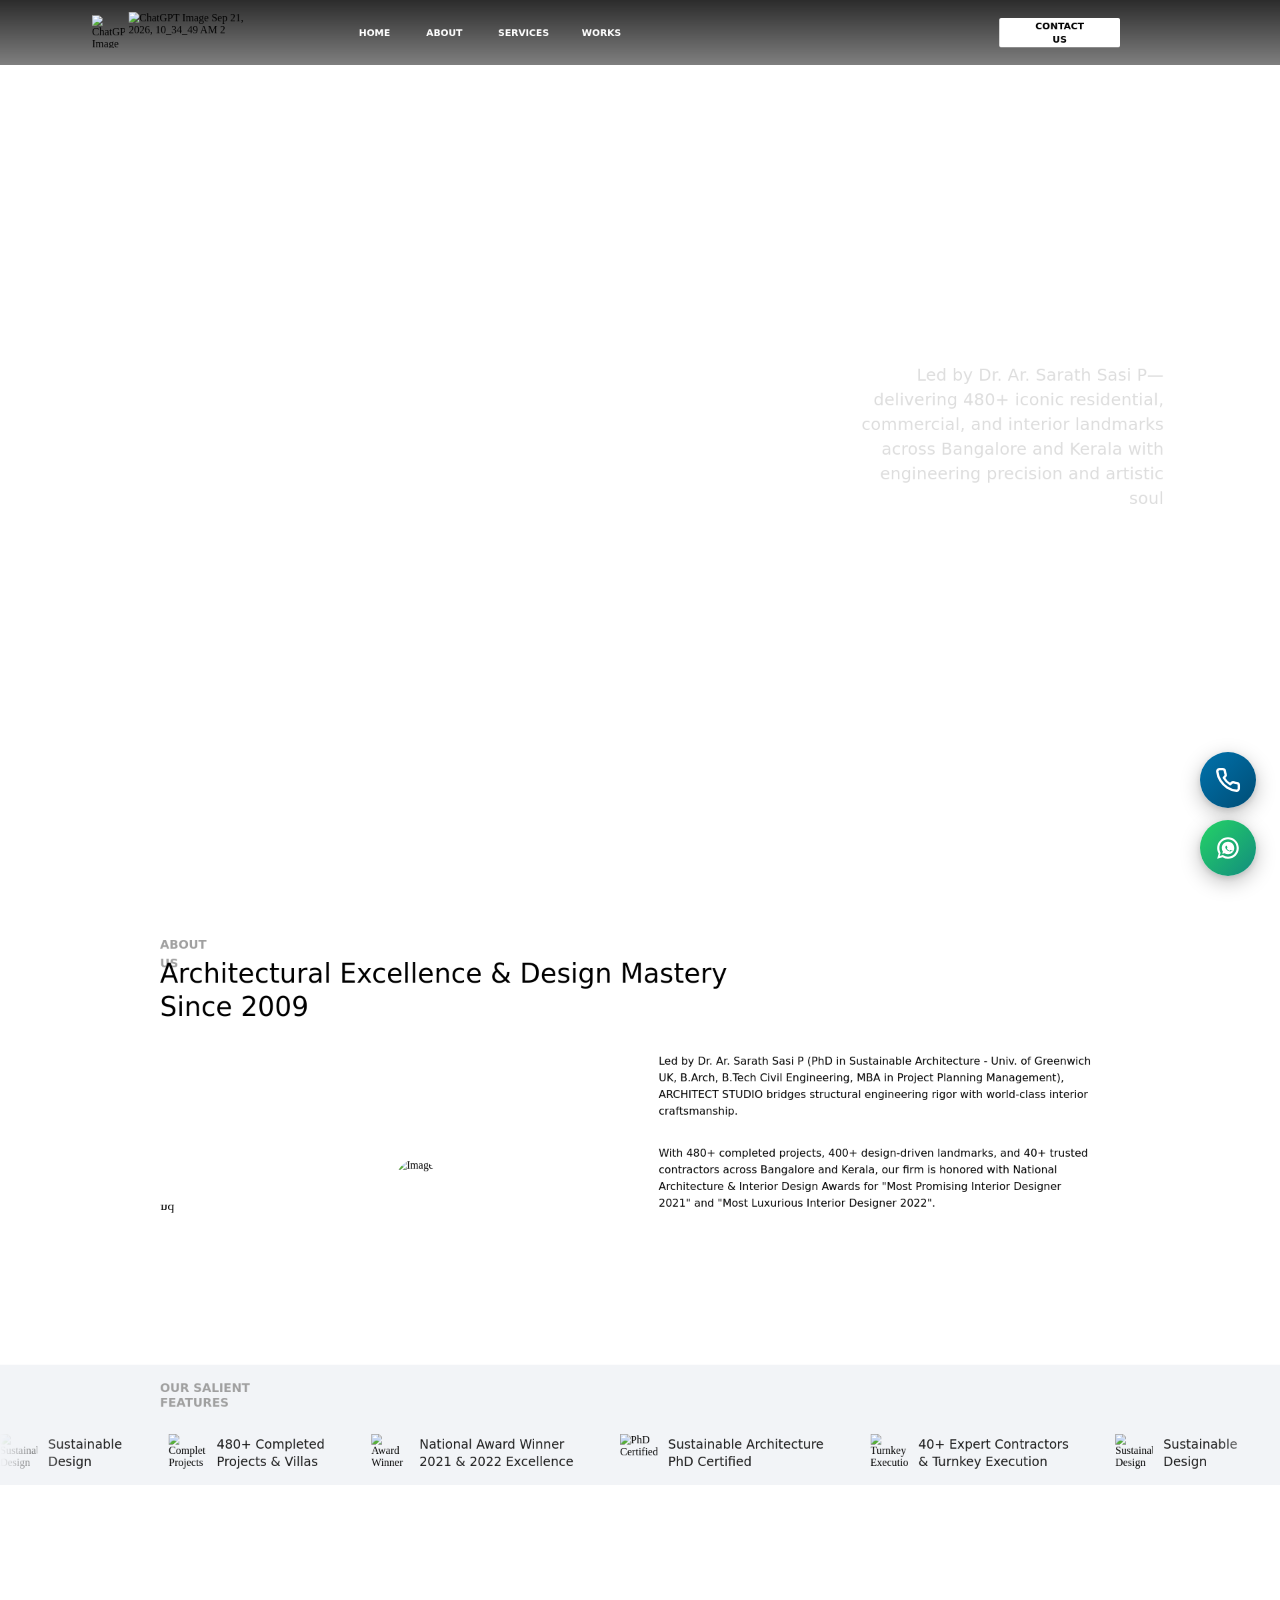
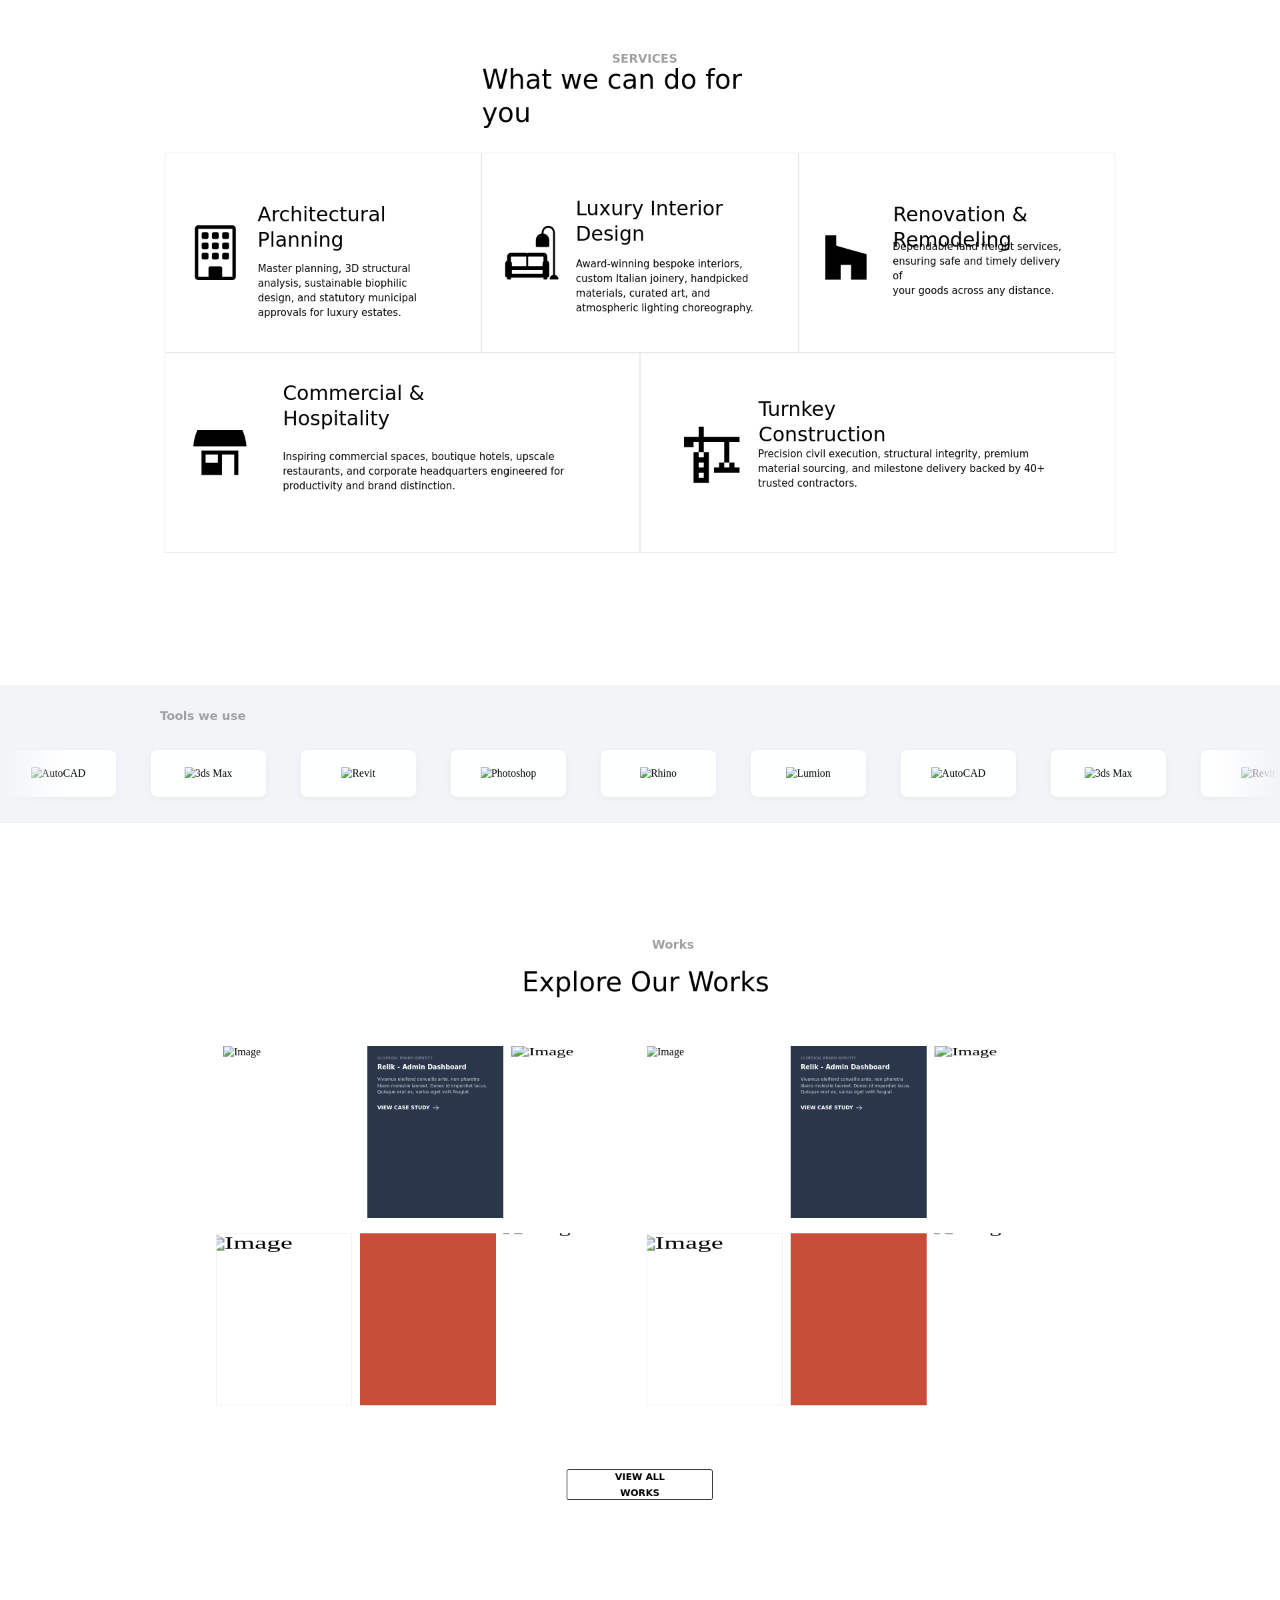
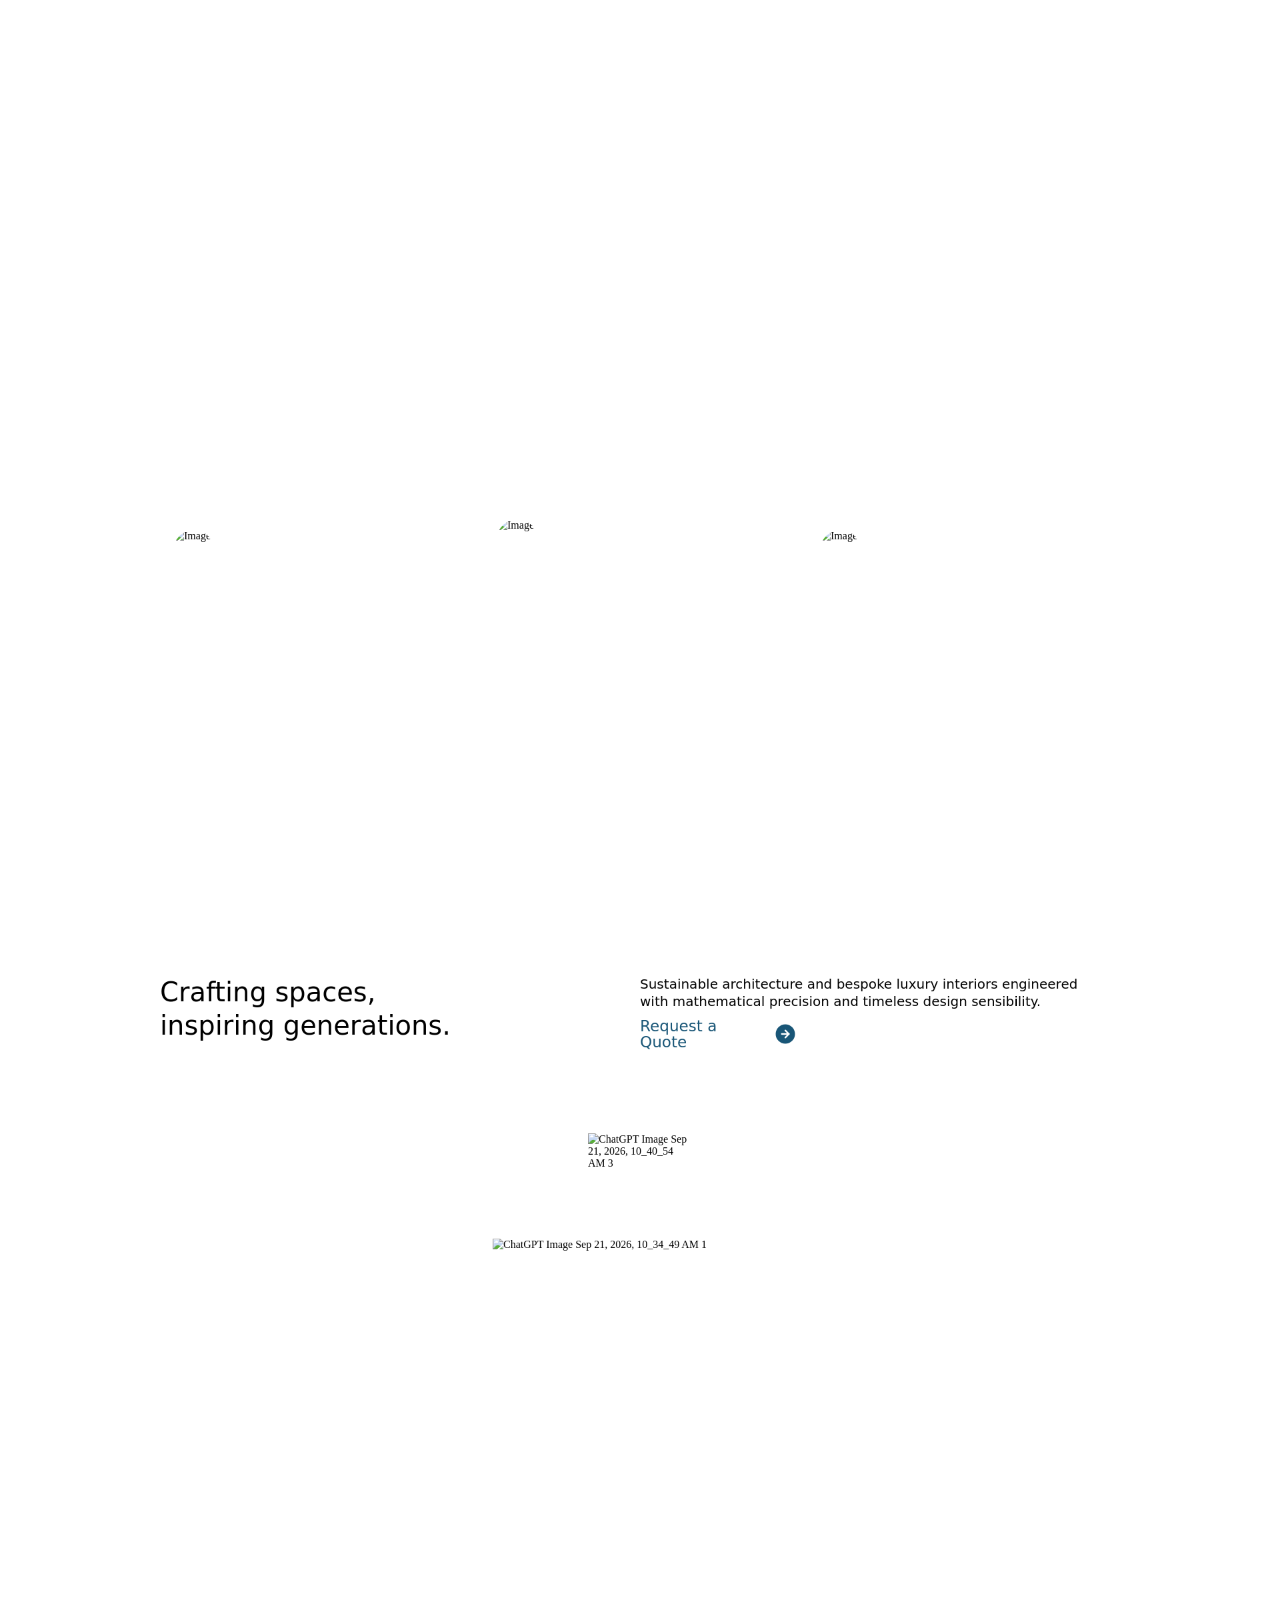
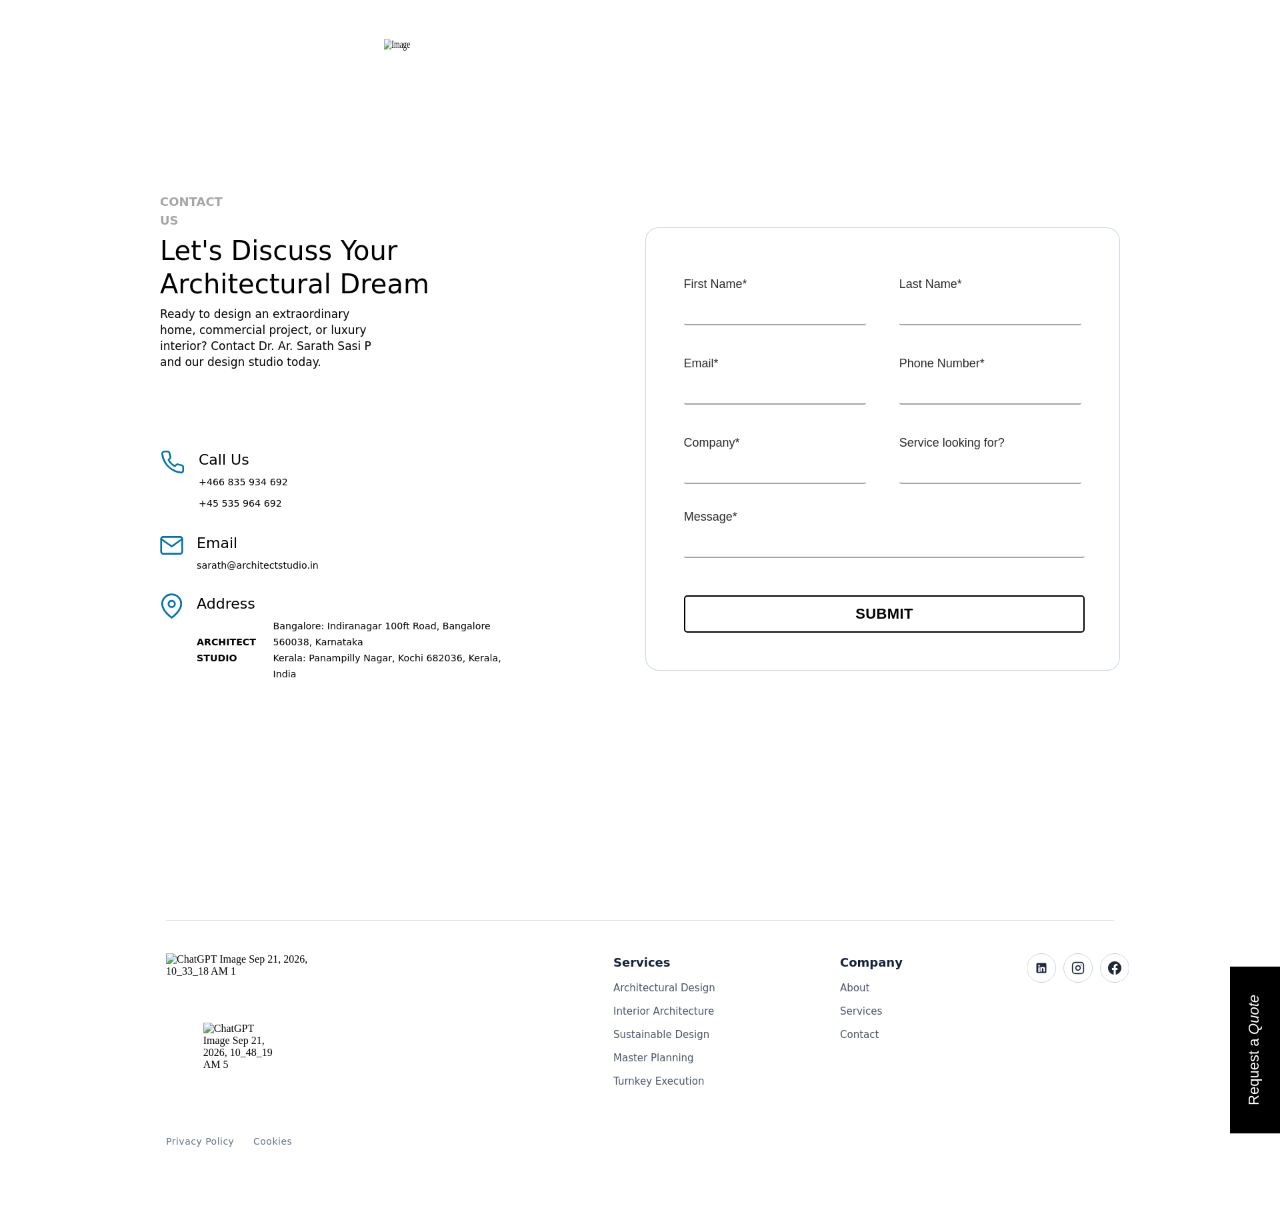
==== index.html @ 35e12512 "Update index.html" ====
<!DOCTYPE html>
<html lang="en" xml:lang="en">
<div id="in-page-channel-node-id" data-channel-name="in_page_channel_merged"></div>
<head>
  <meta charset="UTF-8">
  <meta name="viewport" content="width=device-width, initial-scale=1.0, maximum-scale=5.0">
  <title>ARCHITECT STUDIO | Dr. Ar. Sarath Sasi P</title>
  <link rel="canonical" href="https://marquita-f74p5qzwgx.figweb.site/">
  <meta name="description" content="ARCHITECT STUDIO - Dr. Ar. Sarath Sasi P. Award-winning Sustainable Architecture, Luxury Residential & Commercial Design.">
  <meta property="og:url" content="https://marquita-f74p5qzwgx.figweb.site/">
  <meta property="og:type" content="website">
  <meta property="og:title" content="ARCHITECT STUDIO | Dr. Ar. Sarath Sasi P">
  <meta property="og:description" content="ARCHITECT STUDIO - Dr. Ar. Sarath Sasi P. Award-winning Sustainable Architecture, Luxury Residential & Commercial Design.">
  <meta property="og:image:type" content="image/jpeg">
  <meta property="og:image:width" content="1200">
  <meta property="og:image:height" content="630">
  <meta property="og:image" content="https://marquita-f74p5qzwgx.figweb.site/cdn-cgi/imagedelivery/s-dfVpmPR-aKHmwFNwAgnQ/marquita-f74p5qzwgx.figweb.site-82a174884a5679ea2c8a122a86d1ea629e4b059a/public">
  <meta name="twitter:title" content="ARCHITECT STUDIO | Dr. Ar. Sarath Sasi P">
  <meta name="twitter:description" content="ARCHITECT STUDIO - Dr. Ar. Sarath Sasi P. Award-winning Sustainable Architecture, Luxury Residential & Commercial Design.">
  <meta name="twitter:image:type" content="image/jpeg">
  <meta name="twitter:image:width" content="1200">
  <meta name="twitter:image:height" content="630">
  <meta name="twitter:image" content="https://marquita-f74p5qzwgx.figweb.site/cdn-cgi/imagedelivery/s-dfVpmPR-aKHmwFNwAgnQ/marquita-f74p5qzwgx.figweb.site-82a174884a5679ea2c8a122a86d1ea629e4b059a/public">
  <meta name="twitter:card" content="summary_large_image">
  <meta name="generator" content="figma.to.website">
  <link rel="alternate" type="application/rss+xml" title="marquita-f74p5qzwgx.figweb.site feed" href="https://marquita-f74p5qzwgx.figweb.site/feed/en.xml">
  <link rel="preconnect" href="https://fonts.googleapis.com">
  <link rel="preconnect" href="https://fonts.gstatic.com" crossorigin="">
  <style id="unified-responsive-styles">

/* ==========================================================================
   SHARED BASE RESET & FONTS
   ========================================================================== */
article.prose{line-height:1.75;display:contents}article.prose a{font-weight:500;text-decoration:underline}article.prose h1{margin-block:0 1.23em;font-size:2.25em;line-height:1.11}article.prose h2{margin-block:2em 1em;font-size:1.5em;line-height:1.34}article.prose h3{margin-block:1.6em .6em;font-size:1.25em;line-height:1.6}article.prose h4{margin-top:1.5em;margin-bottom:.5em;line-height:1.5}article.prose img{width:100%;margin-block:2em}article.prose figure.cms-image,article.prose figure.cms-video{margin-block:2em}article.prose figure>*{margin-block:0}article.prose figure.cms-image img,article.prose figure.cms-video video,article.prose figure.cms-video iframe{width:100%;display:block}article.prose figure.cms-video iframe{aspect-ratio:16/9;border:0}article.prose figcaption{opacity:.7;margin-top:.857143em;font-size:.875em;line-height:1.42857}article.prose .columns{gap:1.5em;margin-block:1.25em;display:flex}article.prose .column{flex:1;min-width:0}@media (max-width:640px){article.prose .columns{flex-direction:column}}article.prose blockquote{margin-block:1.6em;padding:.75em 1.25em}article.prose ul,article.prose ol{padding-inline-start:1.5em}article.prose table{table-layout:auto;width:100%;margin:1.5em 0}article.prose thead th{vertical-align:bottom;font-weight:600}article.prose tbody td{vertical-align:baseline}article.prose tfoot td{vertical-align:top}article.prose th,article.prose td{text-align:start;padding:.75em}article.prose thead th:first-child,article.prose tbody td:first-child,article.prose tfoot td:first-child{padding-inline-start:0}article.prose thead th:last-child,article.prose tbody td:last-child,article.prose tfoot td:last-child{padding-inline-end:0}article.prose thead{box-shadow:0 1px #ffffffbf,0 1px}article.prose tbody tr{box-shadow:0 1px #ffffffd9,0 1px}article.prose hr{opacity:.3;margin:3em 0}
@font-face{font-family:Inter;font-style:normal;font-weight:300 700;font-display:swap;src:url(https://fonts.gstatic.com/s/inter/v20/UcCo3FwrK3iLTcvvYwYL8g.woff2)format("woff2");unicode-range:U+460-52F,U+1C80-1C8A,U+20B4,U+2DE0-2DFF,U+A640-A69F,U+FE2E-FE2F}@font-face{font-family:Inter;font-style:normal;font-weight:300 700;font-display:swap;src:url(https://fonts.gstatic.com/s/inter/v20/UcCo3FwrK3iLTcvmYwYL8g.woff2)format("woff2");unicode-range:U+301,U+400-45F,U+490-491,U+4B0-4B1,U+2116}@font-face{font-family:Inter;font-style:normal;font-weight:300 700;font-display:swap;src:url(https://fonts.gstatic.com/s/inter/v20/UcCo3FwrK3iLTcvuYwYL8g.woff2)format("woff2");unicode-range:U+1F??}@font-face{font-family:Inter;font-style:normal;font-weight:300 700;font-display:swap;src:url(https://fonts.gstatic.com/s/inter/v20/UcCo3FwrK3iLTcvhYwYL8g.woff2)format("woff2");unicode-range:U+370-377,U+37A-37F,U+384-38A,U+38C,U+38E-3A1,U+3A3-3FF}@font-face{font-family:Inter;font-style:normal;font-weight:300 700;font-display:swap;src:url(https://fonts.gstatic.com/s/inter/v20/UcCo3FwrK3iLTcvtYwYL8g.woff2)format("woff2");unicode-range:U+102-103,U+110-111,U+128-129,U+168-169,U+1A0-1A1,U+1AF-1B0,U+300-301,U+303-304,U+308-309,U+323,U+329,U+1EA0-1EF9,U+20AB}@font-face{font-family:Inter;font-style:normal;font-weight:300 700;font-display:swap;src:url(https://fonts.gstatic.com/s/inter/v20/UcCo3FwrK3iLTcvsYwYL8g.woff2)format("woff2");unicode-range:U+100-2BA,U+2BD-2C5,U+2C7-2CC,U+2CE-2D7,U+2DD-2FF,U+304,U+308,U+329,U+1D00-1DBF,U+1E00-1E9F,U+1EF2-1EFF,U+2020,U+20A0-20AB,U+20AD-20C0,U+2113,U+2C60-2C7F,U+A720-A7FF}@font-face{font-family:Inter;font-style:normal;font-weight:300 700;font-display:swap;src:url(https://fonts.gstatic.com/s/inter/v20/UcCo3FwrK3iLTcviYwY.woff2)format("woff2");unicode-range:U+??,U+131,U+152-153,U+2BB-2BC,U+2C6,U+2DA,U+2DC,U+304,U+308,U+329,U+2000-206F,U+20AC,U+2122,U+2191,U+2193,U+2212,U+2215,U+FEFF,U+FFFD}@font-face{font-family:Poppins;font-style:normal;font-weight:400;font-display:swap;src:url(https://fonts.gstatic.com/s/poppins/v24/pxiEyp8kv8JHgFVrJJbecmNE.woff2)format("woff2");unicode-range:U+900-97F,U+1CD0-1CF9,U+200C-200D,U+20A8,U+20B9,U+20F0,U+25CC,U+A830-A839,U+A8E0-A8FF,U+11B00-11B09}@font-face{font-family:Poppins;font-style:normal;font-weight:400;font-display:swap;src:url(https://fonts.gstatic.com/s/poppins/v24/pxiEyp8kv8JHgFVrJJnecmNE.woff2)format("woff2");unicode-range:U+100-2BA,U+2BD-2C5,U+2C7-2CC,U+2CE-2D7,U+2DD-2FF,U+304,U+308,U+329,U+1D00-1DBF,U+1E00-1E9F,U+1EF2-1EFF,U+2020,U+20A0-20AB,U+20AD-20C0,U+2113,U+2C60-2C7F,U+A720-A7FF}@font-face{font-family:Poppins;font-style:normal;font-weight:400;font-display:swap;src:url(https://fonts.gstatic.com/s/poppins/v24/pxiEyp8kv8JHgFVrJJfecg.woff2)format("woff2");unicode-range:U+??,U+131,U+152-153,U+2BB-2BC,U+2C6,U+2DA,U+2DC,U+304,U+308,U+329,U+2000-206F,U+20AC,U+2122,U+2191,U+2193,U+2212,U+2215,U+FEFF,U+FFFD}@font-face{font-family:Poppins;font-style:normal;font-weight:500;font-display:swap;src:url(https://fonts.gstatic.com/s/poppins/v24/pxiByp8kv8JHgFVrLGT9Z11lFc-K.woff2)format("woff2");unicode-range:U+900-97F,U+1CD0-1CF9,U+200C-200D,U+20A8,U+20B9,U+20F0,U+25CC,U+A830-A839,U+A8E0-A8FF,U+11B00-11B09}@font-face{font-family:Poppins;font-style:normal;font-weight:500;font-display:swap;src:url(https://fonts.gstatic.com/s/poppins/v24/pxiByp8kv8JHgFVrLGT9Z1JlFc-K.woff2)format("woff2");unicode-range:U+100-2BA,U+2BD-2C5,U+2C7-2CC,U+2CE-2D7,U+2DD-2FF,U+304,U+308,U+329,U+1D00-1DBF,U+1E00-1E9F,U+1EF2-1EFF,U+2020,U+20A0-20AB,U+20AD-20C0,U+2113,U+2C60-2C7F,U+A720-A7FF}@font-face{font-family:Poppins;font-style:normal;font-weight:500;font-display:swap;src:url(https://fonts.gstatic.com/s/poppins/v24/pxiByp8kv8JHgFVrLGT9Z1xlFQ.woff2)format("woff2");unicode-range:U+??,U+131,U+152-153,U+2BB-2BC,U+2C6,U+2DA,U+2DC,U+304,U+308,U+329,U+2000-206F,U+20AC,U+2122,U+2191,U+2193,U+2212,U+2215,U+FEFF,U+FFFD}@font-face{font-family:Poppins;font-style:normal;font-weight:600;font-display:swap;src:url(https://fonts.gstatic.com/s/poppins/v24/pxiByp8kv8JHgFVrLEj6Z11lFc-K.woff2)format("woff2");unicode-range:U+900-97F,U+1CD0-1CF9,U+200C-200D,U+20A8,U+20B9,U+20F0,U+25CC,U+A830-A839,U+A8E0-A8FF,U+11B00-11B09}@font-face{font-family:Poppins;font-style:normal;font-weight:600;font-display:swap;src:url(https://fonts.gstatic.com/s/poppins/v24/pxiByp8kv8JHgFVrLEj6Z1JlFc-K.woff2)format("woff2");unicode-range:U+100-2BA,U+2BD-2C5,U+2C7-2CC,U+2CE-2D7,U+2DD-2FF,U+304,U+308,U+329,U+1D00-1DBF,U+1E00-1E9F,U+1EF2-1EFF,U+2020,U+20A0-20AB,U+20AD-20C0,U+2113,U+2C60-2C7F,U+A720-A7FF}@font-face{font-family:Poppins;font-style:normal;font-weight:600;font-display:swap;src:url(https://fonts.gstatic.com/s/poppins/v24/pxiByp8kv8JHgFVrLEj6Z1xlFQ.woff2)format("woff2");unicode-range:U+??,U+131,U+152-153,U+2BB-2BC,U+2C6,U+2DA,U+2DC,U+304,U+308,U+329,U+2000-206F,U+20AC,U+2122,U+2191,U+2193,U+2212,U+2215,U+FEFF,U+FFFD}@font-face{font-family:Poppins;font-style:normal;font-weight:700;font-display:swap;src:url(https://fonts.gstatic.com/s/poppins/v24/pxiByp8kv8JHgFVrLCz7Z11lFc-K.woff2)format("woff2");unicode-range:U+900-97F,U+1CD0-1CF9,U+200C-200D,U+20A8,U+20B9,U+20F0,U+25CC,U+A830-A839,U+A8E0-A8FF,U+11B00-11B09}@font-face{font-family:Poppins;font-style:normal;font-weight:700;font-display:swap;src:url(https://fonts.gstatic.com/s/poppins/v24/pxiByp8kv8JHgFVrLCz7Z1JlFc-K.woff2)format("woff2");unicode-range:U+100-2BA,U+2BD-2C5,U+2C7-2CC,U+2CE-2D7,U+2DD-2FF,U+304,U+308,U+329,U+1D00-1DBF,U+1E00-1E9F,U+1EF2-1EFF,U+2020,U+20A0-20AB,U+20AD-20C0,U+2113,U+2C60-2C7F,U+A720-A7FF}@font-face{font-family:Poppins;font-style:normal;font-weight:700;font-display:swap;src:url(https://fonts.gstatic.com/s/poppins/v24/pxiByp8kv8JHgFVrLCz7Z1xlFQ.woff2)format("woff2");unicode-range:U+??,U+131,U+152-153,U+2BB-2BC,U+2C6,U+2DA,U+2DC,U+304,U+308,U+329,U+2000-206F,U+20AC,U+2122,U+2191,U+2193,U+2212,U+2215,U+FEFF,U+FFFD}@font-face{font-family:Urbanist;font-style:normal;font-weight:500;font-display:swap;src:url(https://fonts.gstatic.com/s/urbanist/v18/L0xjDF02iFML4hGCyOCpRdycFsGxSrqD-R4vH5mqe8Q.woff2)format("woff2");unicode-range:U+100-2BA,U+2BD-2C5,U+2C7-2CC,U+2CE-2D7,U+2DD-2FF,U+304,U+308,U+329,U+1D00-1DBF,U+1E00-1E9F,U+1EF2-1EFF,U+2020,U+20A0-20AB,U+20AD-20C0,U+2113,U+2C60-2C7F,U+A720-A7FF}@font-face{font-family:Urbanist;font-style:normal;font-weight:500;font-display:swap;src:url(https://fonts.gstatic.com/s/urbanist/v18/L0xjDF02iFML4hGCyOCpRdycFsGxSrqD-R4vEZmq.woff2)format("woff2");unicode-range:U+??,U+131,U+152-153,U+2BB-2BC,U+2C6,U+2DA,U+2DC,U+304,U+308,U+329,U+2000-206F,U+20AC,U+2122,U+2191,U+2193,U+2212,U+2215,U+FEFF,U+FFFD}
*,:before,:after{box-sizing:border-box}body{-webkit-font-smoothing:antialiased}button{-webkit-font-smoothing:inherit;-moz-osx-font-smoothing:inherit;-webkit-appearance:none}*{margin:0;padding:0}a{color:inherit;-webkit-text-decoration:inherit;text-decoration:inherit}input{font:inherit;background-color:inherit;border:none;outline:none}button{font:inherit;color:inherit;background:0 0;border-style:none;width:auto;line-height:normal;overflow:visible}textarea,select{font:inherit;background-color:inherit}img,picture,video,canvas,svg{display:block}textarea:focus-visible{outline:none}[data-visible=false]{display:none!important}.before-hidden:before,.after-hidden:after{display:none}.before-visible:before,.after-visible:after{content:""}.text{white-space:pre-wrap;overflow-wrap:break-word}[data-reaction-click]{cursor:pointer}::placeholder{color:inherit;opacity:.54}body *{scrollbar-width:none}body ::-webkit-scrollbar{display:none}[name=honey-pot-field]{display:none!important}.pointer-events-none{pointer-events:none}

    #kp-app li.keyword-item {
      padding: 2px 7px;
      list-style-type: none;
      border-bottom: 1px solid rgba(0, 0, 0, 0.1);
    }
    #kp-app .kp-kw-row {
      display: flex;
      justify-content: space-between;
      align-items: baseline;
      gap: 6px;
    }
    #kp-app li a {
      word-break: break-word;
      color: #3b3737;
      font-size: 14px;
    }
    #kp-app .volume {
      margin-left: 5px;
      word-break: normal;
      color: #3b3737;
      font-size: 14px;
      white-space: nowrap;
    }
    #kp-app .kp-spark { display: inline-block; vertical-align: middle; flex: none; }
  

/* Responsive Zero-Overflow Viewport Engine */
*, *:before, *:after {
  box-sizing: border-box;
}

html {
  width: 100% !important;
  max-width: 100% !important;
  overflow-x: hidden !important;
  margin: 0 !important;
  padding: 0 !important;
  -webkit-text-size-adjust: 100%;
}

body {
  width: 100% !important;
  max-width: 100% !important;
  overflow-x: hidden !important;
  margin: 0 !important;
  padding: 0 !important;
  background: #ffffff !important;
  position: relative !important;
  -webkit-overflow-scrolling: touch;
}

#desktop-version-wrapper {
  display: block;
  width: 100%;
  position: relative;
  overflow-x: hidden;
}

#mobile-version-wrapper {
  display: none;
  width: 100%;
  position: relative;
  overflow-x: hidden;
}


/* ==========================================================================
   GALLERY MOVING ANIMATION SYSTEM (Faster & Dynamic)
   ========================================================================== */

/* Desktop Gallery Active Motion */
@keyframes desktopGalleryGlide {
  0% { transform: translate3d(0, 0, 0); }
  50% { transform: translate3d(-38px, 0, 0); }
  100% { transform: translate3d(0, 0, 0); }
}

#Project {
  position: relative;
  overflow: visible;
}

#Project #Row {
  animation: desktopGalleryGlide 8s ease-in-out infinite !important;
  will-change: transform;
}

#Project #Row_0 {
  animation: desktopGalleryGlide 8s ease-in-out infinite reverse !important;
  will-change: transform;
}

#Project:hover #Row, #Project:hover #Row_0 {
  animation-play-state: paused !important;
}

#Project #Content, #Project #Content_2, #Project #Content_3, #Project #Content_5 {
  transition: transform 0.3s cubic-bezier(0.16, 1, 0.3, 1), box-shadow 0.3s ease;
}

#Project #Content:hover, #Project #Content_2:hover, #Project #Content_3:hover, #Project #Content_5:hover {
  transform: translateY(-8px) scale(1.03);
  z-index: 10;
}

/* Mobile Gallery Faster Glide Animation */
@keyframes mobileGalleryGlide {
  0% { transform: translate3d(0, 0, 0); }
  50% { transform: translate3d(-60px, 0, 0); }
  100% { transform: translate3d(0, 0, 0); }
}

#mob_Group_45 {
  animation: mobileGalleryGlide 6s ease-in-out infinite !important;
  will-change: transform;
}

#mob_Group_46 {
  animation: mobileGalleryGlide 6s ease-in-out infinite !important;
  animation-delay: -2s !important;
  will-change: transform;
}

#mob_Group_47 {
  animation: mobileGalleryGlide 6s ease-in-out infinite !important;
  animation-delay: -4s !important;
  will-change: transform;
}

#mob_Group_45:active, #mob_Group_46:active, #mob_Group_47:active {
  animation-play-state: paused;
}


/* ==========================================================================
   DESKTOP VERSION (Viewport >= 768px)
   ========================================================================== */
@media (min-width: 768px) {
  #desktop-version-wrapper {
    display: block !important;
  }
  #mobile-version-wrapper {
    display: none !important;
  }

  #_ {
    display: block !important;
    position: relative !important;
    width: 100% !important;
    max-width: 100% !important;
    min-height: 100vh !important;
    overflow-x: hidden !important;
    overflow-y: visible !important;
  }

  #__x2d_body {
    width: 1920px !important;
    min-width: 1920px !important;
    max-width: 1920px !important;
    height: 9020px !important;
    min-height: 9020px !important;
    max-height: none !important;
    position: absolute !important;
    top: 0 !important;
    left: 0 !important;
    margin: 0 !important;
    transform-origin: 0 0 !important;
    transform: scale(var(--desktop-scale, 1)) !important;
    overflow: hidden !important;
    will-change: transform;
  }

  @media (min-width: 1920px) {
    #__x2d_body {
      left: 50% !important;
      margin-left: -960px !important;
      transform-origin: top center !important;
    }
  }

  /* Desktop Layout Styles */
  #_{background-color:#fff;min-height:100vh;display:grid}#__x2d_body{background-color:#fff;border-radius:0;width:1920px;min-width:1920px;max-width:1920px;min-height:9020px;max-height:9020px;margin:0 auto;position:relative;overflow:hidden}#request-qoute-side-attached{--f2w-order:32;z-index:1;background-color:#000;border-radius:0;width:75px;height:250px;position:fixed;bottom:120px;right:0}#_4003_319{text-align:center;color:#fff;--f2w-order:0;transform-origin:0 0;-webkit-background-clip:text;background-clip:text;justify-content:center;align-items:center;width:106.6px;height:25px;font-family:Arial,system-ui,sans-serif;font-size:22px;font-weight:400;line-height:33px;display:inline-flex;position:absolute;top:calc(83.2px + 50%);left:calc(50% - 15px);transform:rotate(-90deg)}#__0{-webkit-background-clip:text;background-clip:text}#_4003_320{text-align:center;color:#fff;--f2w-order:1;transform-origin:0 0;-webkit-background-clip:text;background-clip:text;justify-content:center;align-items:center;width:60.1px;height:25px;font-family:Arial,system-ui,sans-serif;font-size:22px;font-style:italic;font-weight:400;line-height:33px;display:inline-flex;position:absolute;top:calc(50% - 23.2px);left:calc(50% - 15px);transform:rotate(-90deg)}#__1{-webkit-background-clip:text;background-clip:text}#navbar-container{background-blend-mode:normal;--f2w-order:33;z-index:1;background-image:linear-gradient(#000000d4 0%,#00000080 100%);border-radius:0;width:1920px;height:98px;position:fixed;top:0;left:0;overflow:hidden}#Heading_2_HOME{text-align:left;color:#fff;--f2w-order:0;-webkit-background-clip:text;background-clip:text;justify-content:flex-start;align-items:center;width:41.4px;height:20px;font-family:Poppins,system-ui,sans-serif;font-size:14px;font-weight:600;line-height:20px;display:inline-flex;position:absolute;top:calc(50% - 10px);left:calc(50% - 421.8px)}#__2{-webkit-background-clip:text;background-clip:text}#Heading_2_ABOUT{text-align:left;color:#fff;--f2w-order:1;-webkit-background-clip:text;background-clip:text;justify-content:flex-start;align-items:center;width:48.2px;height:20px;font-family:Poppins,system-ui,sans-serif;font-size:14px;font-weight:600;line-height:20px;display:inline-flex;position:absolute;top:calc(50% - 10px);left:calc(50% - 320.7px)}#__3{-webkit-background-clip:text;background-clip:text}#Heading_2_SERVICES{text-align:left;color:#fff;--f2w-order:2;-webkit-background-clip:text;background-clip:text;justify-content:flex-start;align-items:center;width:65.8px;height:20px;font-family:Poppins,system-ui,sans-serif;font-size:14px;font-weight:600;line-height:20px;display:inline-flex;position:absolute;top:calc(50% - 10px);left:calc(50% - 212.9px)}#__4{-webkit-background-clip:text;background-clip:text}#Heading_2_CONTACT{text-align:left;color:#fff;--f2w-order:3;-webkit-background-clip:text;background-clip:text;justify-content:flex-start;align-items:center;width:69.3px;height:20px;font-family:Poppins,system-ui,sans-serif;font-size:14px;font-weight:600;line-height:20px;display:inline-flex;position:absolute;top:calc(50% - 10px);left:calc(50% - 87.4px)}#__5{-webkit-background-clip:text;background-clip:text}#navbar-contact-us{--f2w-order:4;background-color:#fff;border-radius:3px;width:181.2px;height:44px;position:absolute;top:calc(50% - 22px);left:calc(538.8px + 50%)}#Button_CONTACT_US{text-align:center;color:#000;--f2w-order:0;-webkit-background-clip:text;background-clip:text;justify-content:center;align-items:center;width:91.5px;height:20px;font-family:Poppins,system-ui,sans-serif;font-size:14px;font-weight:700;line-height:20px;display:inline-flex;position:absolute;top:12px;bottom:12px;left:45px}#__6{-webkit-background-clip:text;background-clip:text}#ChatGPT_Image_Sep_21_2026_10_34_49_AM_2{--f2w-order:5;aspect-ratio:3;border-radius:0;width:auto;height:63px;position:absolute;top:18px;left:calc(50% - 767px);overflow:hidden}#__7{object-fit:cover;width:100%;height:100%;position:absolute;inset:0}#ChatGPT_Image_Sep_21_2026_10_40_54_AM_2{--f2w-order:6;aspect-ratio:1;border-radius:0;width:auto;height:49px;position:absolute;top:23px;left:138px;overflow:hidden}#__8{object-fit:cover;width:100%;height:100%;position:absolute;inset:0}#promo_video_section{--f2w-order:0;background-color:#fff;border-radius:0;width:100%;height:1200px;position:absolute;top:6053px;left:0;right:0}#Heading_2_Navigating_borders_delivering_trust_{text-align:left;color:#000;--f2w-order:0;-webkit-background-clip:text;background-clip:text;justify-content:flex-start;align-items:center;width:469px;height:106px;font-family:Poppins,system-ui,sans-serif;font-size:40px;font-weight:500;line-height:50px;display:inline-flex;position:absolute;top:calc(50% - 393px);left:calc(50% - 720px)}#__9{-webkit-background-clip:text;background-clip:text}#Heading_2_Swift_secure_and_seamless_shipping_connecting_global_trade_with_trusted_logistics_solutions_tailored_for_every_need_{text-align:left;color:#000;--f2w-order:1;-webkit-background-clip:text;background-clip:text;justify-content:flex-start;align-items:center;width:671.6px;height:54px;font-family:Poppins,system-ui,sans-serif;font-size:20px;font-weight:400;line-height:26px;display:inline-flex;position:absolute;top:calc(50% - 391px);left:50%}#__11{-webkit-background-clip:text;background-clip:text}#Heading_2_Request_a_Quote{text-align:left;color:#195677;--f2w-order:2;-webkit-background-clip:text;background-clip:text;justify-content:flex-start;align-items:center;width:182px;height:24px;font-family:Inter,system-ui,sans-serif;font-size:23.1px;font-weight:300;line-height:24px;display:inline-flex;position:absolute;top:calc(50% - 314px);left:50%}#__13{-webkit-background-clip:text;background-clip:text}#arrow_right_circle_svg{--f2w-order:3;aspect-ratio:1;border-radius:0;width:auto;height:32px;position:absolute;top:calc(50% - 318px);left:calc(201.8px + 50%);overflow:hidden}#arrow_right_circle_svg_0{--f2w-order:0;width:32px;height:32px;position:absolute;top:calc(50% - 16px);left:calc(50% - 16px)}#promo-video-container{background-blend-mode:normal;--f2w-order:4;background-image:url(https://marquita-f74p5qzwgx.figweb.site/cdn-cgi/imagedelivery/s-dfVpmPR-aKHmwFNwAgnQ/marquita-f74p5qzwgx.figweb.site-70ecaa5dffcf696444d75a91e20f46901d0c95e6/public);background-position:0;background-repeat:no-repeat;background-size:100% 116.4%;border-radius:20px;width:1440px;height:696px;position:absolute;top:calc(50% - 236px);left:calc(50% - 720px);overflow:hidden}#promo_video_new_mp4{--f2w-order:0;aspect-ratio:9.6;border-radius:0;width:auto;height:150px;position:absolute;top:273px;left:0;overflow:hidden}#Image{--f2w-order:5;border-radius:8px;width:1440px;height:696px;position:absolute;top:364px;left:240px;overflow:hidden}#__14{width:100%;height:100%;position:absolute;inset:0;transform:scaleY(1.07)}#ChatGPT_Image_Sep_21_2026_10_40_54_AM_3{--f2w-order:6;aspect-ratio:1;border-radius:0;width:auto;height:155px;position:absolute;top:447px;left:882px;overflow:hidden}#__15{object-fit:cover;width:100%;height:100%;position:absolute;inset:0}#ChatGPT_Image_Sep_21_2026_10_34_49_AM_1{--f2w-order:7;aspect-ratio:3;border-radius:0;width:auto;height:147.3px;position:absolute;top:605px;left:calc(50% - 221px);overflow:hidden}#__16{object-fit:cover;width:100%;height:100%;position:absolute;inset:0}#Rectangle{--f2w-order:1;opacity:.5;border-radius:0;width:100%;height:1200px;position:absolute;top:0;left:0;right:0}#home-image-slider-1{background-blend-mode:normal;--f2w-order:2;background-image:url(https://marquita-f74p5qzwgx.figweb.site/cdn-cgi/imagedelivery/s-dfVpmPR-aKHmwFNwAgnQ/marquita-f74p5qzwgx.figweb.site-23e67e5b05dbaaae9d94719cf9e862f335b07908/public);background-position:0;background-repeat:no-repeat;background-size:100% 107.5%;border-radius:0;width:100%;height:1200px;position:absolute;top:0;left:0;right:0}#Image_0{--f2w-order:0;border-radius:0;width:1920px;height:1200px;position:absolute;top:0;left:0;overflow:hidden}#__17{width:100%;height:100%;position:absolute;inset:0;transform:scaleY(1.07)}#Container,#Image_1{--f2w-order:1;border-radius:0;width:1920px;height:1200px;position:absolute;top:0;left:0;overflow:hidden}#__18{width:100%;height:100%;position:absolute;inset:0;transform:scaleY(1.07)}#Heading_2_Smart_Logistics_for_a_Moving_World{text-align:left;color:#fff;--f2w-order:3;-webkit-background-clip:text;background-clip:text;justify-content:flex-start;align-items:center;width:calc(100% - 1408.9px);height:136px;font-family:Poppins,system-ui,sans-serif;font-size:50px;font-weight:500;line-height:65px;display:inline-flex;position:absolute;top:597px;left:180.9px;right:1228px}#__19{-webkit-background-clip:text;background-clip:text}#Heading_2_Seamlessly_managing_your_cargo_from_origin_to_destination_with_speed_reliability_and_transparency_{text-align:right;letter-spacing:.2px;color:#ddd;--f2w-order:4;-webkit-background-clip:text;background-clip:text;justify-content:flex-end;align-items:center;width:calc(100% - 1450.9px);height:102px;font-family:Urbanist,system-ui,sans-serif;font-size:25px;font-weight:500;line-height:37px;display:inline-flex;position:absolute;top:604px;left:1276.7px;right:174.2px}#__21{-webkit-background-clip:text;background-clip:text}#Button{--f2w-order:5;border:1px solid #fff;border-radius:3px;width:calc(100% - 1700.8px);height:46px;position:absolute;top:761px;left:1526.2px;right:174.6px}#_4003_124{text-align:center;color:#fff;--f2w-order:0;-webkit-background-clip:text;background-clip:text;justify-content:center;align-items:center;width:125.6px;height:24px;font-family:Poppins,system-ui,sans-serif;font-size:14px;font-weight:600;line-height:24px;display:inline-flex;position:absolute;top:10px;left:46px}#__22{-webkit-background-clip:text;background-clip:text}#home-navigator-1{--f2w-order:6;background-color:#fff;border-radius:10px;width:calc(100% - 1916px);height:80px;position:absolute;top:580px;left:1830.7px;right:85.3px}#home-navigator-2{--f2w-order:7;background-color:#fff;border-radius:10px;width:calc(100% - 1916px);height:10px;position:absolute;top:670px;left:1830.7px;right:85.3px}#home_down_arrow_svg{--f2w-order:8;border-radius:0;width:calc(100% - 1820px);height:100px;position:absolute;top:1060px;left:910px;right:910px;overflow:hidden}#home_down_arrow_svg_0{--f2w-order:0;border-radius:0;width:100px;height:100px;position:absolute;top:calc(50% - 50px);left:calc(50% - 50px);overflow:hidden}#Vector{--f2w-order:0;width:53%;height:28%;position:absolute;inset:36% 23.5%}#about_section{--f2w-order:9;background-color:#fff;border-radius:0;width:100%;height:1200px;position:absolute;top:1200px;left:0;right:0}#Heading_2_ABOUT_US{text-align:left;color:#a0a0a0;--f2w-order:0;-webkit-background-clip:text;background-clip:text;justify-content:flex-start;align-items:center;width:89.7px;height:28px;font-family:Poppins,system-ui,sans-serif;font-size:18px;font-weight:600;line-height:28px;display:inline-flex;position:absolute;top:calc(50% - 383.5px);left:calc(50% - 720px)}#__23{-webkit-background-clip:text;background-clip:text}#Heading_2_Comprehensive_Freight_Forwarding_Solutions{text-align:left;color:#000;--f2w-order:1;-webkit-background-clip:text;background-clip:text;justify-content:flex-start;align-items:center;width:893.7px;height:50px;font-family:Poppins,system-ui,sans-serif;font-size:40px;font-weight:400;line-height:50px;display:inline-flex;position:absolute;top:calc(50% - 340.5px);left:calc(50% - 720px)}#__24{-webkit-background-clip:text;background-clip:text}#Heading_2{--f2w-order:2;border-radius:0;width:691.2px;height:275px;position:absolute;top:calc(50% - 307.5px);left:calc(27.8px + 50%)}#_4003_134{text-align:left;color:#000;--f2w-order:0;-webkit-background-clip:text;background-clip:text;justify-content:flex-start;align-items:center;width:656px;height:127px;font-family:Poppins,system-ui,sans-serif;font-size:16px;font-weight:400;line-height:25px;display:inline-flex;position:absolute;top:72.5px;left:.2px}#__26{-webkit-background-clip:text;background-clip:text}#_4003_135{text-align:left;color:#000;--f2w-order:3;-webkit-background-clip:text;background-clip:text;justify-content:flex-start;align-items:center;width:650.4px;height:48px;font-family:Poppins,system-ui,sans-serif;font-size:16px;font-weight:400;line-height:25px;display:inline-flex;position:absolute;top:543px;left:988px}#__28{-webkit-background-clip:text;background-clip:text}#about-salient-features{--f2w-order:4;background-color:#f2f4f7;border-radius:0;width:1920px;height:207px;position:absolute;top:calc(246.5px + 50%);left:calc(50% - 960px)}#Heading_2_OUR_SALIENT_FEATURES{text-align:left;color:#a0a0a0;--f2w-order:0;-webkit-background-clip:text;background-clip:text;justify-content:flex-start;align-items:center;width:204.5px;height:22px;font-family:Poppins,system-ui,sans-serif;font-size:18px;font-weight:600;line-height:22px;display:inline-flex;position:absolute;top:calc(50% - 68.5px);left:calc(50% - 720px)}#__30{-webkit-background-clip:text;background-clip:text}#Container_0{--f2w-order:1;border-radius:0;width:1920px;height:100px;position:absolute;top:calc(50% - 21.5px);left:calc(50% - 960px);overflow:hidden}#Duplicate_content_for_smooth_loop{--f2w-order:0;border-radius:0;width:1416.1px;height:100%;position:absolute;top:0;bottom:0;left:1416.1px}#Frame_38{--f2w-order:0;border-radius:0;width:1779.7px;height:58.5px;position:absolute;top:13.5px;left:-1391.1px}#ChatGPT_Image_Sep_21_2026_10_48_19_AM_1{--f2w-order:0;aspect-ratio:1;border-radius:0;width:auto;height:calc(100% - 2.5px);position:absolute;top:2.5px;bottom:0;left:0;overflow:hidden}#__31{object-fit:cover;width:100%;height:100%;position:absolute;inset:0}#_4003_142{text-align:left;color:#000;--f2w-order:1;-webkit-background-clip:text;background-clip:text;justify-content:flex-start;align-items:center;width:189px;height:58px;font-family:Poppins,system-ui,sans-serif;font-size:20px;font-weight:500;line-height:30px;display:inline-flex;position:absolute;top:0;bottom:.5px;left:81px}#__32{-webkit-background-clip:text;background-clip:text}#ChatGPT_Image_Sep_21_2026_10_48_19_AM_2{--f2w-order:2;aspect-ratio:1;border-radius:0;width:auto;height:calc(100% - 2.5px);position:absolute;top:2.3px;bottom:.2px;left:318px;overflow:hidden}#__34{object-fit:cover;width:100%;height:100%;position:absolute;inset:0}#_4003_144{text-align:left;color:#000;--f2w-order:3;-webkit-background-clip:text;background-clip:text;justify-content:flex-start;align-items:center;width:178.1px;height:58px;font-family:Poppins,system-ui,sans-serif;font-size:20px;font-weight:500;line-height:30px;display:inline-flex;position:absolute;top:.2px;bottom:.3px;left:399px}#__35{-webkit-background-clip:text;background-clip:text}#ChatGPT_Image_Sep_21_2026_10_48_19_AM_3{--f2w-order:4;aspect-ratio:1;border-radius:0;width:auto;height:calc(100% - 2.5px);position:absolute;top:2.5px;bottom:0;left:625.1px;overflow:hidden}#__37{object-fit:cover;width:100%;height:100%;position:absolute;inset:0}#_4003_146{text-align:left;color:#000;--f2w-order:5;-webkit-background-clip:text;background-clip:text;justify-content:flex-start;align-items:center;width:274px;height:58px;font-family:Poppins,system-ui,sans-serif;font-size:20px;font-weight:500;line-height:30px;display:inline-flex;position:absolute;top:0;bottom:.5px;left:705.7px}#__38{-webkit-background-clip:text;background-clip:text}#ChatGPT_Image_Sep_21_2026_10_48_19_AM_4{--f2w-order:6;aspect-ratio:1;border-radius:0;width:auto;height:calc(100% - 2.5px);position:absolute;top:2.5px;bottom:0;left:1027.7px;overflow:hidden}#__40{object-fit:cover;width:100%;height:100%;position:absolute;inset:0}#_4003_148{text-align:left;color:#000;--f2w-order:7;-webkit-background-clip:text;background-clip:text;justify-content:flex-start;align-items:center;width:261px;height:58px;font-family:Poppins,system-ui,sans-serif;font-size:20px;font-weight:500;line-height:30px;display:inline-flex;position:absolute;top:0;bottom:.5px;left:1109px}#__41{-webkit-background-clip:text;background-clip:text}#ChatGPT_Image_Sep_21_2026_10_48_19_AM_1_0{--f2w-order:8;aspect-ratio:1;border-radius:0;width:auto;height:56px;position:absolute;top:calc(50% - 26.9px);left:1418px;overflow:hidden}#__43{object-fit:cover;width:100%;height:100%;position:absolute;inset:0}#_4003_150{text-align:left;color:#000;--f2w-order:9;-webkit-background-clip:text;background-clip:text;justify-content:flex-start;align-items:center;width:280.7px;height:58px;font-family:Poppins,system-ui,sans-serif;font-size:20px;font-weight:500;line-height:30px;display:inline-flex;position:absolute;top:calc(50% - 29.1px);left:1499px}#__44{-webkit-background-clip:text;background-clip:text}#testimonials_section{--f2w-order:5;transform-origin:0 0;border-radius:0;width:calc(100% - 1212px);height:264px;position:absolute;top:621px;left:240px;right:972px;overflow:hidden;transform:rotate(-180deg)scaleX(-1)}#__46{width:100%;height:100%;position:absolute;inset:0;transform:scaleX(1.28)}#Heading_2_Exceptional_service_and_support_Our_logistics_have_never_been_more_efficient_Exceptional_service_and_support_Our_logistics_have_never_been_more_efficient_{text-align:left;color:#fff;--f2w-order:0;transform-origin:0 0;-webkit-background-clip:text;background-clip:text;justify-content:flex-start;align-items:center;width:calc(100% - 295px);height:78px;font-family:Poppins,system-ui,sans-serif;font-size:18px;font-weight:400;line-height:28px;display:inline-flex;position:absolute;inset:192px 129px -6px 166px;transform:rotate(-180deg)scaleX(-1)}#__47{-webkit-background-clip:text;background-clip:text}#Image_2{--f2w-order:1;transform-origin:0 0;border-radius:31px;width:calc(100% - 646px);height:calc(100% - 202px);position:absolute;inset:82px 292px 120px 354px;overflow:hidden;transform:rotate(-180deg)scaleX(-1)}#__49{width:100%;height:100%;position:absolute;inset:0}#Heading_2_Olly_Schroeder{text-align:left;color:#fff;--f2w-order:2;transform-origin:0 0;-webkit-background-clip:text;background-clip:text;justify-content:flex-start;align-items:center;width:calc(100% - 525px);height:28px;font-family:Poppins,system-ui,sans-serif;font-size:18px;font-weight:400;line-height:28px;display:inline-flex;position:absolute;inset:70px 89px 166px 436px;transform:rotate(-180deg)scaleX(-1)}#__50{-webkit-background-clip:text;background-clip:text}#Heading_2_Olly_Schroeder_0{text-align:left;color:#fff;--f2w-order:3;transform-origin:0 0;-webkit-background-clip:text;background-clip:text;justify-content:flex-start;align-items:center;width:calc(100% - 577.3px);height:28px;font-family:Poppins,system-ui,sans-serif;font-size:18px;font-weight:400;line-height:28px;display:inline-flex;position:absolute;inset:48px 141.3px 188px 436px;transform:rotate(-180deg)scaleX(-1)}#__51{-webkit-background-clip:text;background-clip:text}#services_section{--f2w-order:10;background-color:#fff;border-radius:0;width:100%;height:1200px;position:absolute;top:2228px;left:0;right:0}#Heading_2_SERVICES_0{text-align:left;color:#a0a0a0;--f2w-order:0;-webkit-background-clip:text;background-clip:text;justify-content:flex-start;align-items:center;width:84.6px;height:22px;font-family:Poppins,system-ui,sans-serif;font-size:18px;font-weight:600;line-height:22px;display:inline-flex;position:absolute;top:calc(50% - 351px);left:calc(50% - 42.1px)}#__52{-webkit-background-clip:text;background-clip:text}#Heading_2_What_we_can_do_for_you{text-align:left;color:#000;--f2w-order:1;-webkit-background-clip:text;background-clip:text;justify-content:flex-start;align-items:center;width:474.6px;height:50px;font-family:Poppins,system-ui,sans-serif;font-size:40px;font-weight:400;line-height:50px;display:inline-flex;position:absolute;top:calc(50% - 309px);left:calc(50% - 237.1px)}#__53{-webkit-background-clip:text;background-clip:text}#Background_Border{background-blend-mode:normal;--f2w-order:2;background-image:url(https://marquita-f74p5qzwgx.figweb.site/cdn-cgi/imagedelivery/s-dfVpmPR-aKHmwFNwAgnQ/marquita-f74p5qzwgx.figweb.site-3c9c8d6cb8c3b5cdf479890cabdf4b9af9f71efb/public);background-position:50% 1px;background-repeat:no-repeat;background-size:150.5% 99.3%;border:1px solid #e8e8e8;border-radius:0;width:475.2px;height:300px;position:absolute;top:calc(50% - 199px);left:calc(50% - 712.8px)}#bi_building{--f2w-order:0;aspect-ratio:1;width:auto;height:82px;position:absolute;top:calc(50% - 41px);left:calc(50% - 202.6px)}#Heading_2_Air_Freight{text-align:left;color:#000;--f2w-order:1;-webkit-background-clip:text;background-clip:text;justify-content:flex-start;align-items:center;width:calc(2px + 45.2%);height:38px;font-family:Poppins,system-ui,sans-serif;font-size:30px;font-weight:500;line-height:38px;display:inline-flex;position:absolute;top:calc(50% - 57px);left:calc(29.4% - 1px);right:calc(25.3% - 1px)}#__54{-webkit-background-clip:text;background-clip:text}#Heading_2_Fast_and_reliable_air_freight_services_ensuring_your_cargo_reaches_its_destination_swiftly_and_securely_{text-align:left;color:#000;--f2w-order:2;-webkit-background-clip:text;background-clip:text;justify-content:flex-start;align-items:center;width:calc(2px + 56.6%);height:65px;font-family:Poppins,system-ui,sans-serif;font-size:15px;font-weight:400;line-height:22px;display:inline-flex;position:absolute;top:calc(24px + 50%);left:calc(29.5% - 1px);right:calc(14% - 1px)}#__55{-webkit-background-clip:text;background-clip:text}#Background_Border_0{background-blend-mode:normal;--f2w-order:3;background-image:url(https://marquita-f74p5qzwgx.figweb.site/cdn-cgi/imagedelivery/s-dfVpmPR-aKHmwFNwAgnQ/marquita-f74p5qzwgx.figweb.site-3c9c8d6cb8c3b5cdf479890cabdf4b9af9f71efb/public);background-position:50% 1px;background-repeat:no-repeat;background-size:150.5% 99.3%;border:1px solid #e8e8e8;border-radius:0;width:475.2px;height:300px;position:absolute;top:calc(50% - 199px);left:calc(50% - 237.6px)}#fluent_emoji_high_contrast_couch_and_lamp{--f2w-order:0;aspect-ratio:1;width:auto;height:92px;position:absolute;top:calc(50% - 46px);left:calc(50% - 207.6px)}#Heading_2_Sea_Freight{text-align:left;color:#000;--f2w-order:1;-webkit-background-clip:text;background-clip:text;justify-content:flex-start;align-items:center;width:calc(2px + 53.9%);height:38px;font-family:Poppins,system-ui,sans-serif;font-size:30px;font-weight:500;line-height:38px;display:inline-flex;position:absolute;top:calc(50% - 66px);left:calc(29.8% - 1px);right:calc(16.3% - 1px)}#__57{-webkit-background-clip:text;background-clip:text}#Heading_2_Cost_effective_ocean_shipping_solutions_for_bulk_and_containerized_cargo_{text-align:left;color:#000;--f2w-order:2;-webkit-background-clip:text;background-clip:text;justify-content:flex-start;align-items:center;width:calc(2px + 62.9%);height:43px;font-family:Poppins,system-ui,sans-serif;font-size:15px;font-weight:400;line-height:22px;display:inline-flex;position:absolute;top:calc(28px + 50%);left:calc(29.9% - 1px);right:calc(7.2% - 1px)}#__58{-webkit-background-clip:text;background-clip:text}#bi_building_0{--f2w-order:3;border-radius:0;width:24px;height:24px;position:absolute;top:183px;left:278.6px;overflow:hidden}#Background_Border_1{background-blend-mode:normal;--f2w-order:4;background-image:url(https://marquita-f74p5qzwgx.figweb.site/cdn-cgi/imagedelivery/s-dfVpmPR-aKHmwFNwAgnQ/marquita-f74p5qzwgx.figweb.site-3c9c8d6cb8c3b5cdf479890cabdf4b9af9f71efb/public);background-position:50% 1px;background-repeat:no-repeat;background-size:150.5% 99.3%;border:1px solid #e8e8e8;border-radius:0;width:475.2px;height:300px;position:absolute;top:calc(50% - 199px);left:calc(237.6px + 50%)}#fa_brands_houzz{--f2w-order:0;aspect-ratio:.88;border-radius:0;width:auto;height:76px;position:absolute;top:calc(50% - 31px);left:calc(50% - 199.2px);overflow:hidden}#Vector_0{--f2w-order:0;width:92.5%;height:88.2%;position:absolute;inset:6.3% 4.1% 5.6% 3.3%}#Heading_2_Land_Freight{text-align:left;color:#000;--f2w-order:1;-webkit-background-clip:text;background-clip:text;justify-content:flex-start;align-items:center;width:calc(2px + 51.1%);height:38px;font-family:Poppins,system-ui,sans-serif;font-size:30px;font-weight:500;line-height:38px;display:inline-flex;position:absolute;top:calc(50% - 57px);left:calc(30% - 1px);right:calc(18.9% - 1px)}#__60{-webkit-background-clip:text;background-clip:text}#Heading_2_Dependable_land_freight_services_ensuring_safe_and_timely_delivery_of_your_goods_across_any_distance_{text-align:left;color:#000;--f2w-order:2;-webkit-background-clip:text;background-clip:text;justify-content:flex-start;align-items:center;width:calc(2px + 56.2%);height:65px;font-family:Poppins,system-ui,sans-serif;font-size:15px;font-weight:400;line-height:22px;display:inline-flex;position:absolute;top:calc(50% - 9px);left:calc(29.9% - 1px);right:calc(14% - 1px)}#__62{-webkit-background-clip:text;background-clip:text}#Background_Border_2{background-blend-mode:normal;--f2w-order:5;background-image:url(https://marquita-f74p5qzwgx.figweb.site/cdn-cgi/imagedelivery/s-dfVpmPR-aKHmwFNwAgnQ/marquita-f74p5qzwgx.figweb.site-3c9c8d6cb8c3b5cdf479890cabdf4b9af9f71efb/public);background-position:-1.2px 1px;background-repeat:no-repeat;background-size:100.3% 99.3%;border:1px solid #e8e8e8;border-radius:0;width:712.8px;height:300px;position:absolute;top:calc(101px + 50%);left:calc(50% - 712.8px)}#pinhead_commercial_building{--f2w-order:0;aspect-ratio:1;border-radius:0;width:auto;height:92px;position:absolute;top:calc(50% - 46px);left:calc(50% - 319.8px);overflow:hidden}#Vector_1{--f2w-order:0;width:87%;height:73.9%;position:absolute;inset:13.2% 6.7% 12.9% 6.3%}#Heading_2_Customs_Clearance{text-align:left;color:#000;--f2w-order:1;-webkit-background-clip:text;background-clip:text;justify-content:flex-start;align-items:center;width:calc(2px + 42.4%);height:102px;font-family:Poppins,system-ui,sans-serif;font-size:30px;font-weight:500;line-height:38px;display:inline-flex;position:absolute;top:calc(50% - 121px);left:calc(24.9% - 1px);right:calc(32.7% - 1px)}#__65{-webkit-background-clip:text;background-clip:text}#Heading_2_Streamlined_customs_clearance_services_simplifying_the_process_and_ensuring_your_shipments_move_smoothly_across_borders_{text-align:left;color:#000;--f2w-order:2;-webkit-background-clip:text;background-clip:text;justify-content:flex-start;align-items:center;width:calc(2px + 64.2%);height:65px;font-family:Poppins,system-ui,sans-serif;font-size:15px;font-weight:400;line-height:22px;display:inline-flex;position:absolute;top:calc(50% - 5px);left:calc(24.9% - 1px);right:calc(10.9% - 1px)}#__67{-webkit-background-clip:text;background-clip:text}#Background_Border_3{background-blend-mode:normal;--f2w-order:6;background-image:url(https://marquita-f74p5qzwgx.figweb.site/cdn-cgi/imagedelivery/s-dfVpmPR-aKHmwFNwAgnQ/marquita-f74p5qzwgx.figweb.site-3c9c8d6cb8c3b5cdf479890cabdf4b9af9f71efb/public);background-position:-1.2px 1px;background-repeat:no-repeat;background-size:100.3% 99.3%;border:1px solid #e8e8e8;border-radius:0;width:712.8px;height:300px;position:absolute;top:calc(101px + 50%);left:50%}#dinkie_icons_building_construction{--f2w-order:0;aspect-ratio:1;border-radius:0;width:auto;height:92px;position:absolute;top:calc(50% - 46px);left:calc(50% - 290.8px);overflow:hidden}#Vector_2{--f2w-order:0;width:92.4%;height:92.4%;position:absolute;inset:8% 7.9% -.4% -.3%}#Heading_2_Warehousing{text-align:left;color:#000;--f2w-order:1;-webkit-background-clip:text;background-clip:text;justify-content:flex-start;align-items:center;width:calc(2px + 28.4%);height:38px;font-family:Poppins,system-ui,sans-serif;font-size:30px;font-weight:500;line-height:38px;display:inline-flex;position:absolute;top:calc(50% - 65px);left:calc(25% - 1px);right:calc(46.6% - 1px)}#__69{-webkit-background-clip:text;background-clip:text}#Heading_2_Streamlined_customs_clearance_services_simplifying_the_process_and_ensuring_your_shipments_move_smoothly_across_borders_0{text-align:left;color:#000;--f2w-order:2;-webkit-background-clip:text;background-clip:text;justify-content:flex-start;align-items:center;width:calc(2px + 64.2%);height:65px;font-family:Poppins,system-ui,sans-serif;font-size:15px;font-weight:400;line-height:22px;display:inline-flex;position:absolute;top:calc(50% - 9px);left:calc(24.9% - 1px);right:calc(10.9% - 1px)}#__70{-webkit-background-clip:text;background-clip:text}#about-salient-features_0{--f2w-order:7;background-color:#f2f4f7;border-radius:0;width:1920px;height:207px;position:absolute;top:calc(600px + 50%);left:calc(50% - 960px)}#Heading_2_OUR_SALIENT_FEATURES_0{text-align:left;color:#a0a0a0;--f2w-order:0;-webkit-background-clip:text;background-clip:text;justify-content:flex-start;align-items:center;width:204.5px;height:22px;font-family:Poppins,system-ui,sans-serif;font-size:18px;font-weight:600;line-height:22px;display:inline-flex;position:absolute;top:calc(50% - 68.5px);left:calc(50% - 720px)}#__71{-webkit-background-clip:text;background-clip:text}#Container_1{--f2w-order:1;border-radius:0;width:1920px;height:100px;position:absolute;top:calc(50% - 21.5px);left:calc(50% - 960px);overflow:hidden}#Image_1_0{--f2w-order:0;aspect-ratio:1.31;border-radius:0;width:auto;height:calc(100% - 57.3px);position:absolute;top:22.6px;bottom:34.7px;left:25px;overflow:hidden}#Image_2_0{--f2w-order:1;aspect-ratio:1.31;border-radius:0;width:auto;height:calc(100% - 57.3px);position:absolute;top:22.6px;bottom:34.7px;left:447px;overflow:hidden}#Image_4{--f2w-order:2;aspect-ratio:1.31;border-radius:0;width:auto;height:calc(100% - 57.3px);position:absolute;top:22.6px;bottom:34.7px;left:1098.7px;overflow:hidden}#Duplicate_content_for_smooth_loop_0{--f2w-order:2;border-radius:0;width:309px;height:100px;position:absolute;top:74px;left:1201px}#Image_2_1{--f2w-order:0;aspect-ratio:1.31;border-radius:0;width:auto;height:42.7px;position:absolute;top:calc(50% - 27.4px);left:447px;overflow:hidden}#Frame_37{--f2w-order:1;border-radius:0;width:1705px;height:102px;position:absolute;top:-1px;left:-1176px}#image_1{--f2w-order:0;aspect-ratio:1.63;border-radius:0;width:auto;height:102px;position:absolute;top:0;left:0;overflow:hidden}#__72{object-fit:cover;width:100%;height:100%;position:absolute;inset:0}#image_2{--f2w-order:1;aspect-ratio:1.63;border-radius:0;width:auto;height:102px;position:absolute;top:0;left:308px;overflow:hidden}#__73{object-fit:cover;width:100%;height:100%;position:absolute;inset:0}#image_13{--f2w-order:2;aspect-ratio:4.04;border-radius:0;width:auto;height:41px;position:absolute;top:30.5px;left:616px;overflow:hidden}#__74{object-fit:cover;width:100%;height:100%;position:absolute;inset:0}#image_12{--f2w-order:3;aspect-ratio:3.04;border-radius:0;width:auto;height:54px;position:absolute;top:24px;left:924px;overflow:hidden}#__75{object-fit:cover;width:100%;height:100%;position:absolute;inset:0}#image_14{--f2w-order:4;aspect-ratio:3.33;border-radius:0;width:auto;height:50px;position:absolute;top:26px;left:1232px;overflow:hidden}#__76{object-fit:cover;width:100%;height:100%;position:absolute;inset:0}#image_15{--f2w-order:5;aspect-ratio:2.44;border-radius:0;width:auto;height:67px;position:absolute;top:17.5px;left:1540px;overflow:hidden}#__77{object-fit:cover;width:100%;height:100%;position:absolute;inset:0}#fluent_emoji_high_contrast_couch_and_lamp_0{--f2w-order:8;aspect-ratio:1;border-radius:0;width:auto;height:92px;position:absolute;top:573px;left:111px;overflow:hidden}#testimonials_section_0{--f2w-order:11;background-color:#fff;border-radius:0;width:100%;height:1200px;position:absolute;top:3715px;left:0;right:0}#Project{--f2w-order:0;border-radius:0;width:1020px;height:846.9px;position:absolute;top:227.3px;left:450px}#Row{--f2w-order:0;border-radius:0;width:635px;height:257.8px;position:absolute;top:26.7px;left:-115px}#Content{--f2w-order:0;border-radius:0;flex-direction:column;justify-content:flex-start;align-items:start;row-gap:11.5px;width:min-content;display:flex;position:absolute;top:0;left:0;overflow:hidden}#Image_3{--f2w-order:0;border-radius:0;flex-shrink:0;width:204px;height:257.8px;position:relative;overflow:hidden}#__78{object-fit:cover;width:100%;height:100%;position:absolute;inset:0}#Content_0{--f2w-order:1;border-radius:0;width:204px;height:257.8px;position:absolute;top:0;left:215.5px;overflow:hidden}#Image_5{background-blend-mode:normal,normal;--f2w-order:0;background-image:linear-gradient(#132238e6,#132238e6),url(https://marquita-f74p5qzwgx.figweb.site/cdn-cgi/imagedelivery/s-dfVpmPR-aKHmwFNwAgnQ/marquita-f74p5qzwgx.figweb.site-696a4d1dd9160444544494a4770da65201414852/h=514);background-position:0 0,50%;background-size:auto,cover;border-radius:0;width:204px;height:257.8px;position:absolute;top:0;left:0}#Content_1{--f2w-order:1;border-radius:0;flex-direction:column;justify-content:center;align-items:start;row-gap:8.7px;width:min-content;display:flex;position:absolute;top:15.4px;left:15.4px}#Heading{--f2w-order:0;border-radius:0;flex-direction:column;flex-shrink:0;justify-content:center;align-items:start;row-gap:7.7px;width:min-content;display:flex;position:relative}#Heading_0{--f2w-order:0;border-radius:0;flex-direction:column;flex-shrink:0;justify-content:flex-start;align-items:start;row-gap:1.9px;width:min-content;display:flex;position:relative}#Roles{grid-column-gap:3.8px;--f2w-order:0;border-radius:0;flex-direction:row;flex-shrink:0;justify-content:flex-start;align-items:start;width:min-content;display:flex;position:relative}#I4003_207_481_11808{text-align:left;color:#fff;--f2w-order:0;opacity:.5;-webkit-background-clip:text;background-clip:text;flex-shrink:0;width:max-content;font-family:Inter,system-ui,sans-serif;font-size:5.8px;font-weight:500;line-height:7.7px;display:inline;position:relative}#__79{-webkit-background-clip:text;background-clip:text}#I4003_207_481_11823{text-align:left;color:#fff;--f2w-order:1;opacity:.5;-webkit-background-clip:text;background-clip:text;flex-shrink:0;width:max-content;font-family:Inter,system-ui,sans-serif;font-size:5.8px;font-weight:500;line-height:7.7px;display:inline;position:relative}#__80{-webkit-background-clip:text;background-clip:text}#I4003_207_481_11816{text-align:left;color:#fff;--f2w-order:1;-webkit-background-clip:text;background-clip:text;flex-shrink:0;width:173.2px;font-family:Inter,system-ui,sans-serif;font-size:9.6px;font-weight:600;line-height:13.5px;display:inline;position:relative}#__81{-webkit-background-clip:text;background-clip:text}#I4003_207_481_11815{text-align:left;color:#fff;--f2w-order:1;opacity:.8;-webkit-background-clip:text;background-clip:text;flex-shrink:0;width:173.2px;font-family:Inter,system-ui,sans-serif;font-size:6.7px;font-weight:400;line-height:9.6px;display:inline;position:relative}#__82{-webkit-background-clip:text;background-clip:text}#Button_0{grid-column-gap:3.8px;--f2w-order:1;border-radius:0;flex-direction:row;flex-shrink:0;justify-content:flex-start;align-items:center;width:min-content;padding:2.9px 0;display:flex;position:relative}#I4003_207_481_11809_424_2304{text-align:left;text-transform:uppercase;color:#fff;--f2w-order:0;-webkit-background-clip:text;background-clip:text;flex-shrink:0;width:max-content;font-family:Inter,system-ui,sans-serif;font-size:7.7px;font-weight:600;line-height:11.5px;display:inline;position:relative}#__83{-webkit-background-clip:text;background-clip:text}#ArrowRight{--f2w-order:1;flex-shrink:0;width:12px;height:12px;position:relative}#Content_2{--f2w-order:2;border-radius:0;flex-direction:column;justify-content:flex-start;align-items:start;row-gap:11.5px;width:min-content;display:flex;position:absolute;top:0;left:431px;overflow:hidden}#Image_6{--f2w-order:0;border-radius:0;flex-shrink:0;width:204px;height:257.8px;position:relative;overflow:hidden}#__84{width:100%;height:100%;position:absolute;inset:0;transform:translate(69.8px)scaleX(1.68)}#Row_0{--f2w-order:1;border-radius:0;width:635px;height:257.8px;position:absolute;top:26.7px;left:520px}#Content_3{--f2w-order:0;border-radius:0;flex-direction:column;justify-content:flex-start;align-items:start;row-gap:11.5px;width:min-content;display:flex;position:absolute;top:0;left:0;overflow:hidden}#Image_7{--f2w-order:0;border-radius:0;flex-shrink:0;width:204px;height:257.8px;position:relative;overflow:hidden}#__85{object-fit:cover;width:100%;height:100%;position:absolute;inset:0}#Content_4{--f2w-order:1;border-radius:0;width:204px;height:257.8px;position:absolute;top:0;left:215.5px;overflow:hidden}#Image_8{background-blend-mode:normal,normal;--f2w-order:0;background-image:linear-gradient(#132238e6,#132238e6),url(https://marquita-f74p5qzwgx.figweb.site/cdn-cgi/imagedelivery/s-dfVpmPR-aKHmwFNwAgnQ/marquita-f74p5qzwgx.figweb.site-696a4d1dd9160444544494a4770da65201414852/h=514);background-position:0 0,50%;background-size:auto,cover;border-radius:0;width:204px;height:257.8px;position:absolute;top:0;left:0}#Content_5{--f2w-order:1;border-radius:0;flex-direction:column;justify-content:center;align-items:start;row-gap:8.7px;width:min-content;display:flex;position:absolute;top:15.4px;left:15.4px}#Heading_1{--f2w-order:0;border-radius:0;flex-direction:column;flex-shrink:0;justify-content:center;align-items:start;row-gap:7.7px;width:min-content;display:flex;position:relative}#Heading_3{--f2w-order:0;border-radius:0;flex-direction:column;flex-shrink:0;justify-content:flex-start;align-items:start;row-gap:1.9px;width:min-content;display:flex;position:relative}#Roles_0{grid-column-gap:3.8px;--f2w-order:0;border-radius:0;flex-direction:row;flex-shrink:0;justify-content:flex-start;align-items:start;width:min-content;display:flex;position:relative}#I4003_211_481_11808{text-align:left;color:#fff;--f2w-order:0;opacity:.5;-webkit-background-clip:text;background-clip:text;flex-shrink:0;width:max-content;font-family:Inter,system-ui,sans-serif;font-size:5.8px;font-weight:500;line-height:7.7px;display:inline;position:relative}#__86{-webkit-background-clip:text;background-clip:text}#I4003_211_481_11823{text-align:left;color:#fff;--f2w-order:1;opacity:.5;-webkit-background-clip:text;background-clip:text;flex-shrink:0;width:max-content;font-family:Inter,system-ui,sans-serif;font-size:5.8px;font-weight:500;line-height:7.7px;display:inline;position:relative}#__87{-webkit-background-clip:text;background-clip:text}#I4003_211_481_11816{text-align:left;color:#fff;--f2w-order:1;-webkit-background-clip:text;background-clip:text;flex-shrink:0;width:173.2px;font-family:Inter,system-ui,sans-serif;font-size:9.6px;font-weight:600;line-height:13.5px;display:inline;position:relative}#__88{-webkit-background-clip:text;background-clip:text}#I4003_211_481_11815{text-align:left;color:#fff;--f2w-order:1;opacity:.8;-webkit-background-clip:text;background-clip:text;flex-shrink:0;width:173.2px;font-family:Inter,system-ui,sans-serif;font-size:6.7px;font-weight:400;line-height:9.6px;display:inline;position:relative}#__89{-webkit-background-clip:text;background-clip:text}#Button_1{grid-column-gap:3.8px;--f2w-order:1;border-radius:0;flex-direction:row;flex-shrink:0;justify-content:flex-start;align-items:center;width:min-content;padding:2.9px 0;display:flex;position:relative}#I4003_211_481_11809_424_2304{text-align:left;text-transform:uppercase;color:#fff;--f2w-order:0;-webkit-background-clip:text;background-clip:text;flex-shrink:0;width:max-content;font-family:Inter,system-ui,sans-serif;font-size:7.7px;font-weight:600;line-height:11.5px;display:inline;position:relative}#__90{-webkit-background-clip:text;background-clip:text}#ArrowRight_0{--f2w-order:1;flex-shrink:0;width:12px;height:12px;position:relative}#Content_6{--f2w-order:2;border-radius:0;flex-direction:column;justify-content:flex-start;align-items:start;row-gap:11.5px;width:min-content;display:flex;position:absolute;top:0;left:431px;overflow:hidden}#Image_9{--f2w-order:0;border-radius:0;flex-shrink:0;width:204px;height:257.8px;position:relative;overflow:hidden}#__91{width:100%;height:100%;position:absolute;inset:0;transform:translate(69.8px)scaleX(1.68)}#Row_1{--f2w-order:2;border-radius:0;width:635px;height:257.8px;position:absolute;top:307.7px;left:-126px}#Content_7{--f2w-order:0;border-radius:0;flex-direction:column;justify-content:flex-start;align-items:start;row-gap:11.5px;width:min-content;display:flex;position:absolute;top:0;left:0;overflow:hidden}#Image_10{--f2w-order:0;border:.5px solid #f0f1f3;border-radius:0;flex-shrink:0;width:204px;height:257.8px;position:relative;overflow:hidden}#__92{width:100%;height:100%;position:absolute;inset:0;transform:translate(128.2px,67.1px)scale(2.56,1.52)}#Content_8{--f2w-order:1;border-radius:0;flex-direction:column;justify-content:flex-start;align-items:start;row-gap:11.5px;width:min-content;display:flex;position:absolute;top:0;left:215.5px;overflow:hidden}#Image_11{background-blend-mode:normal;--f2w-order:0;background-color:#c64e39;background-image:url(https://marquita-f74p5qzwgx.figweb.site/cdn-cgi/imagedelivery/s-dfVpmPR-aKHmwFNwAgnQ/marquita-f74p5qzwgx.figweb.site-6896e286d76e222298ab2d428f58049133c82591/w=408);background-position:50%;background-repeat:no-repeat;background-size:contain;border-radius:0;flex-shrink:0;width:204px;height:257.8px;position:relative}#Content_9{--f2w-order:2;border-radius:0;flex-direction:column;justify-content:flex-start;align-items:start;row-gap:11.5px;width:min-content;display:flex;position:absolute;top:0;left:431px;overflow:hidden}#Image_12{--f2w-order:0;border-radius:0;flex-shrink:0;width:204px;height:257.8px;position:relative;overflow:hidden}#__93{width:100%;height:100%;position:absolute;inset:0;transform:translate(115.8px,20.2px)scale(2.2,1.31)}#Row_2{--f2w-order:3;border-radius:0;width:635px;height:257.8px;position:absolute;top:307.7px;left:520px}#Content_10{--f2w-order:0;border-radius:0;flex-direction:column;justify-content:flex-start;align-items:start;row-gap:11.5px;width:min-content;display:flex;position:absolute;top:0;left:0;overflow:hidden}#Image_13{--f2w-order:0;border:.5px solid #f0f1f3;border-radius:0;flex-shrink:0;width:204px;height:257.8px;position:relative;overflow:hidden}#__94{width:100%;height:100%;position:absolute;inset:0;transform:translate(128.2px,67.1px)scale(2.56,1.52)}#Content_11{--f2w-order:1;border-radius:0;flex-direction:column;justify-content:flex-start;align-items:start;row-gap:11.5px;width:min-content;display:flex;position:absolute;top:0;left:215.5px;overflow:hidden}#Image_14{background-blend-mode:normal;--f2w-order:0;background-color:#c64e39;background-image:url(https://marquita-f74p5qzwgx.figweb.site/cdn-cgi/imagedelivery/s-dfVpmPR-aKHmwFNwAgnQ/marquita-f74p5qzwgx.figweb.site-6896e286d76e222298ab2d428f58049133c82591/w=408);background-position:50%;background-repeat:no-repeat;background-size:contain;border-radius:0;flex-shrink:0;width:204px;height:257.8px;position:relative}#Content_12{--f2w-order:2;border-radius:0;flex-direction:column;justify-content:flex-start;align-items:start;row-gap:11.5px;width:min-content;display:flex;position:absolute;top:0;left:431px;overflow:hidden}#Image_15{--f2w-order:0;border-radius:0;flex-shrink:0;width:204px;height:257.8px;position:relative;overflow:hidden}#__95{width:100%;height:100%;position:absolute;inset:0;transform:translate(115.8px,20.2px)scale(2.2,1.31)}#Button_2{--f2w-order:4;border:1px solid #000;border-radius:3px;width:219.2px;height:46px;position:absolute;top:661.7px;left:calc(50% - 110px)}#_4003_222{text-align:center;color:#000;--f2w-order:0;-webkit-background-clip:text;background-clip:text;justify-content:center;align-items:center;width:125.6px;height:24px;font-family:Poppins,system-ui,sans-serif;font-size:14px;font-weight:600;line-height:24px;display:inline-flex;position:absolute;top:10px;left:46px}#__96{-webkit-background-clip:text;background-clip:text}#Heading_2_SERVICES_1{text-align:left;color:#a0a0a0;--f2w-order:1;-webkit-background-clip:text;background-clip:text;justify-content:flex-start;align-items:center;width:84.6px;height:22px;font-family:Poppins,system-ui,sans-serif;font-size:18px;font-weight:600;line-height:22px;display:inline-flex;position:absolute;top:calc(50% - 509px);left:calc(18px + 50%)}#__97{-webkit-background-clip:text;background-clip:text}#Heading_2_What_we_can_do_for_you_0{text-align:left;color:#000;--f2w-order:2;-webkit-background-clip:text;background-clip:text;justify-content:flex-start;align-items:center;width:474.6px;height:50px;font-family:Poppins,system-ui,sans-serif;font-size:40px;font-weight:400;line-height:50px;display:inline-flex;position:absolute;top:calc(50% - 467px);left:calc(50% - 177px)}#__98{-webkit-background-clip:text;background-clip:text}#testimonials_section_1{background-blend-mode:normal;--f2w-order:12;background-image:url(https://marquita-f74p5qzwgx.figweb.site/cdn-cgi/imagedelivery/s-dfVpmPR-aKHmwFNwAgnQ/marquita-f74p5qzwgx.figweb.site-e73c3c45f5c51fd7613450976cd7056cf819ad8d/public);background-position:50% 0;background-repeat:no-repeat;background-size:127.8% 100%;border-radius:0;width:100%;height:1200px;position:absolute;top:4789px;left:0;right:0}#testimonial-center-container{--f2w-order:0;border-radius:0;width:1440px;height:838px;position:absolute;top:calc(50% - 419px);left:calc(50% - 720px)}#Heading_2_TESTIMONIALS{text-align:left;color:#fff9;--f2w-order:1;mask-type:alpha;-webkit-background-clip:text;background-clip:text;justify-content:flex-start;align-items:center;width:127.4px;height:28px;font-family:Poppins,system-ui,sans-serif;font-size:18px;font-weight:600;line-height:28px;display:inline-flex;position:absolute;top:calc(50% - 269px);left:calc(50% - 720px);-webkit-mask-image:url([data-uri]);mask-image:url([data-uri]);-webkit-mask-position:0 -150px;mask-position:0 -150px;-webkit-mask-repeat:no-repeat;mask-repeat:no-repeat}#__99{-webkit-background-clip:text;background-clip:text}#Heading_2_What_Our_Clients_Say{text-align:left;color:#fff;--f2w-order:2;mask-type:alpha;-webkit-background-clip:text;background-clip:text;justify-content:flex-start;align-items:center;width:420.1px;height:50px;font-family:Poppins,system-ui,sans-serif;font-size:40px;font-weight:400;line-height:50px;display:inline-flex;position:absolute;top:calc(50% - 226px);left:calc(50% - 720px);-webkit-mask-image:url([data-uri]);mask-image:url([data-uri]);-webkit-mask-position:0 -193px;mask-position:0 -193px;-webkit-mask-repeat:no-repeat;mask-repeat:no-repeat}#__100{-webkit-background-clip:text;background-clip:text}#testimonial-cards-container{--f2w-order:3;mask-type:alpha;border-radius:0;width:1440px;height:480px;position:absolute;top:calc(50% - 111px);left:calc(50% - 720px);overflow:auto;-webkit-mask-image:url([data-uri]);mask-image:url([data-uri]);-webkit-mask-position:0 -308px;mask-position:0 -308px;-webkit-mask-repeat:no-repeat;mask-repeat:no-repeat}#[base64]{text-align:left;color:#fff;--f2w-order:0;-webkit-background-clip:text;background-clip:text;justify-content:flex-start;align-items:center;width:calc(100% - 1029.5px);height:193px;font-family:Poppins,system-ui,sans-serif;font-size:18px;font-weight:400;line-height:28px;display:inline-flex;position:absolute;inset:92px 1019.5px 195px 10px}#__101{-webkit-background-clip:text;background-clip:text}#Image_16{--f2w-order:1;border-radius:31px;width:calc(100% - 1378px);height:calc(100% - 418px);position:absolute;inset:317px 1358px 101px 20px;overflow:hidden}#__108{width:100%;height:100%;position:absolute;inset:0}#Heading_2_Andrea_Wilson{text-align:left;color:#fff;--f2w-order:2;-webkit-background-clip:text;background-clip:text;justify-content:flex-start;align-items:center;width:calc(100% - 1310.2px);height:28px;font-family:Poppins,system-ui,sans-serif;font-size:18px;font-weight:400;line-height:28px;display:inline-flex;position:absolute;inset:334px 1208.2px 118px 102px}#__109{-webkit-background-clip:text;background-clip:text}#Heading_2_Exceptional_service_and_support_Our_logistics_have_never_been_more_efficient_Exceptional_service_and_support_Our_logistics_have_never_been_more_efficient_0{text-align:left;color:#fff;--f2w-order:3;-webkit-background-clip:text;background-clip:text;justify-content:flex-start;align-items:center;width:calc(100% - 1027px);height:109px;font-family:Poppins,system-ui,sans-serif;font-size:18px;font-weight:400;line-height:28px;display:inline-flex;position:absolute;inset:97px 532px 274px 495px}#__110{-webkit-background-clip:text;background-clip:text}#Image_17{--f2w-order:4;border-radius:31px;width:calc(100% - 1378px);height:calc(100% - 418px);position:absolute;inset:301px 873px 117px 505px;overflow:hidden}#__117{width:100%;height:100%;position:absolute;inset:0}#Heading_2_Olly_Schroeder_1{text-align:left;color:#fff;--f2w-order:5;-webkit-background-clip:text;background-clip:text;justify-content:flex-start;align-items:center;width:calc(100% - 1309.3px);height:28px;font-family:Poppins,system-ui,sans-serif;font-size:18px;font-weight:400;line-height:28px;display:inline-flex;position:absolute;inset:318px 722.3px 134px 587px}#__118{-webkit-background-clip:text;background-clip:text}#[base64]{text-align:left;color:#fff;--f2w-order:6;-webkit-background-clip:text;background-clip:text;justify-content:flex-start;align-items:center;width:calc(100% - 1029.5px);height:193px;font-family:Poppins,system-ui,sans-serif;font-size:18px;font-weight:400;line-height:28px;display:inline-flex;position:absolute;inset:92px 49.5px 195px 980px}#__119{-webkit-background-clip:text;background-clip:text}#Image_18{--f2w-order:7;border-radius:31px;width:calc(100% - 1378px);height:calc(100% - 418px);position:absolute;inset:317px 388px 101px 990px;overflow:hidden}#__126{width:100%;height:100%;position:absolute;inset:0}#Heading_2_Jordan_Burgess{text-align:left;color:#fff;--f2w-order:8;-webkit-background-clip:text;background-clip:text;justify-content:flex-start;align-items:center;width:calc(100% - 1299.9px);height:28px;font-family:Poppins,system-ui,sans-serif;font-size:18px;font-weight:400;line-height:28px;display:inline-flex;position:absolute;inset:334px 227.9px 118px 1072px}#__127{-webkit-background-clip:text;background-clip:text}#[base64]{text-align:left;color:#fff;--f2w-order:9;-webkit-background-clip:text;background-clip:text;justify-content:flex-start;align-items:center;width:calc(100% - 1040.4px);height:165px;font-family:Poppins,system-ui,sans-serif;font-size:18px;font-weight:400;line-height:28px;display:inline-flex;position:absolute;inset:106px -424.6px 209px 1465px}#__128{-webkit-background-clip:text;background-clip:text}#Image_19{--f2w-order:10;border-radius:31px;width:calc(100% - 1378px);height:calc(100% - 418px);position:absolute;inset:303px -97px 115px 1475px;overflow:hidden}#__134{width:100%;height:100%;position:absolute;inset:0}#Heading_2_Andrea_Wilson_0{text-align:left;color:#fff;--f2w-order:11;-webkit-background-clip:text;background-clip:text;justify-content:flex-start;align-items:center;width:calc(100% - 1310.2px);height:28px;font-family:Poppins,system-ui,sans-serif;font-size:18px;font-weight:400;line-height:28px;display:inline-flex;position:absolute;inset:305.5px -246.8px 146.5px 1557px}#__135{-webkit-background-clip:text;background-clip:text}#Heading_2_Company_name{text-align:left;color:#fff;--f2w-order:12;-webkit-background-clip:text;background-clip:text;justify-content:flex-start;align-items:center;width:calc(100% - 1308px);height:24px;font-family:Poppins,system-ui,sans-serif;font-size:16px;font-weight:400;line-height:24px;display:inline-flex;position:absolute;inset:338.5px -249px 117.5px 1557px}#__136{-webkit-background-clip:text;background-clip:text}#contact_section{--f2w-order:13;background-color:#fff;border-radius:0;width:100%;height:1200px;position:absolute;top:7253px;left:0;right:0}#Image_20{--f2w-order:0;border-radius:0;width:1920px;height:1200px;position:absolute;top:0;left:0;overflow:hidden}#__137{width:100%;height:100%;position:absolute;inset:0;transform:translate(288px,-.6px)scale(.7,.99)}#Heading_2_CONTACT_US{text-align:left;color:#a6a6a6;--f2w-order:1;-webkit-background-clip:text;background-clip:text;justify-content:flex-start;align-items:center;width:116.9px;height:28px;font-family:Poppins,system-ui,sans-serif;font-size:18px;font-weight:600;line-height:28px;display:inline-flex;position:absolute;top:calc(50% - 350px);left:calc(50% - 720px)}#__138{-webkit-background-clip:text;background-clip:text}#Heading_2_Let_s_Discuss_Your_Freight_Needs{text-align:left;color:#000;--f2w-order:2;-webkit-background-clip:text;background-clip:text;justify-content:flex-start;align-items:center;width:449px;height:106px;font-family:Poppins,system-ui,sans-serif;font-size:40px;font-weight:400;line-height:50px;display:inline-flex;position:absolute;top:calc(50% - 305px);left:calc(50% - 720px)}#__139{-webkit-background-clip:text;background-clip:text}#Heading_2_Ready_to_experience_top_notch_freight_forwarding_services_Contact_our_team_today_to_get_started_{text-align:left;color:#000;--f2w-order:3;-webkit-background-clip:text;background-clip:text;justify-content:flex-start;align-items:center;width:334px;height:69px;font-family:Inter,system-ui,sans-serif;font-size:17px;font-weight:400;line-height:24px;display:inline-flex;position:absolute;top:calc(50% - 181px);left:calc(50% - 720px)}#__141{-webkit-background-clip:text;background-clip:text}#Image_21{--f2w-order:4;border-radius:0;width:38px;height:38px;position:absolute;top:calc(21.2px + 50%);left:calc(50% - 720px);overflow:hidden}#phone_svg{--f2w-order:0;border-radius:0;width:38px;height:38px;position:absolute;top:calc(50% - 19px);left:calc(50% - 19px);overflow:hidden}#Vector_3{--f2w-order:0;width:92.1%;height:92.1%;position:absolute;inset:3.6% 3.6% 4.3% 4.3%}#Heading_2_Call_Us{text-align:left;color:#000;--f2w-order:5;-webkit-background-clip:text;background-clip:text;justify-content:flex-start;align-items:center;width:76.5px;height:32px;font-family:Poppins,system-ui,sans-serif;font-size:22px;font-weight:500;line-height:32px;display:inline-flex;position:absolute;top:calc(21.2px + 50%);left:calc(50% - 662px)}#__142{-webkit-background-clip:text;background-clip:text}#Heading_2_Link_966_535_964_692{text-align:left;color:#000;--f2w-order:6;-webkit-background-clip:text;background-clip:text;justify-content:flex-start;align-items:center;width:151px;height:18px;font-family:Inter,system-ui,sans-serif;font-size:14.2px;font-weight:400;line-height:24px;display:inline-flex;position:absolute;top:calc(61px + 50%);left:calc(50% - 662px)}#__143{-webkit-background-clip:text;background-clip:text}#Heading_2_Link_966_535_964_692_0{text-align:left;color:#000;--f2w-order:7;-webkit-background-clip:text;background-clip:text;justify-content:flex-start;align-items:center;width:127.9px;height:18px;font-family:Inter,system-ui,sans-serif;font-size:14.2px;font-weight:400;line-height:24px;display:inline-flex;position:absolute;top:calc(92.6px + 50%);left:calc(50% - 662px)}#__144{-webkit-background-clip:text;background-clip:text}#Image_22{--f2w-order:8;border-radius:0;width:35.1px;height:38px;position:absolute;top:calc(146px + 50%);left:calc(50% - 720px);overflow:hidden}#mail_svg{--f2w-order:0;width:36px;height:38px;position:absolute;top:calc(50% - 19.5px);left:calc(50% - 17.5px)}#Heading_2_Email{text-align:left;color:#000;--f2w-order:9;-webkit-background-clip:text;background-clip:text;justify-content:flex-start;align-items:center;width:61.3px;height:32px;font-family:Poppins,system-ui,sans-serif;font-size:22px;font-weight:500;line-height:32px;display:inline-flex;position:absolute;top:calc(146px + 50%);left:calc(50% - 664.9px)}#__145{-webkit-background-clip:text;background-clip:text}#Heading_2_Link_info_globalsolutionlog_com{text-align:left;color:#000;--f2w-order:10;-webkit-background-clip:text;background-clip:text;justify-content:flex-start;align-items:center;width:185.3px;height:18px;font-family:Inter,system-ui,sans-serif;font-size:14.2px;font-weight:400;line-height:24px;display:inline-flex;position:absolute;top:calc(186px + 50%);left:calc(50% - 664.9px)}#__146{-webkit-background-clip:text;background-clip:text}#Image_23{--f2w-order:11;border-radius:0;width:35.1px;height:38px;position:absolute;top:calc(237px + 50%);left:calc(50% - 720px);overflow:hidden}#address_svg{--f2w-order:0;width:36px;height:38px;position:absolute;top:calc(50% - 19.5px);left:calc(50% - 17.5px)}#Heading_2_Address{text-align:left;color:#000;--f2w-order:12;-webkit-background-clip:text;background-clip:text;justify-content:flex-start;align-items:center;width:91px;height:32px;font-family:Poppins,system-ui,sans-serif;font-size:22px;font-weight:500;line-height:32px;display:inline-flex;position:absolute;top:calc(237px + 50%);left:calc(50% - 664.9px)}#__147{-webkit-background-clip:text;background-clip:text}#_4068_Office_5_A_Near_Aldor_Medical_Center_Pearl_Street_Saihat_32451_6949_Dammam_Kingdom_of_Saudi_Arabia{text-align:left;color:#000;--f2w-order:13;-webkit-background-clip:text;background-clip:text;justify-content:flex-start;align-items:center;width:460px;height:90px;font-family:Inter,system-ui,sans-serif;font-size:14.2px;line-height:24px;display:inline-flex;position:absolute;top:calc(277px + 50%);left:calc(50% - 665px)}#__148{-webkit-background-clip:text;background-clip:text;font-weight:700}#__150{-webkit-background-clip:text;background-clip:text;font-weight:400}#Background_Border_4{--f2w-order:14;background-color:#fff;border:1px solid #1956773d;border-radius:20px;width:712.5px;height:665px;position:absolute;top:calc(50% - 312.5px);left:calc(7.5px + 50%)}#contactForm{--f2w-order:0;border-radius:0;width:646.5px;height:562px;position:absolute;top:45px;left:32px}#_4003_269{text-align:left;color:#292929;--f2w-order:0;-webkit-background-clip:text;background-clip:text;justify-content:flex-start;align-items:center;width:calc(100% - 551.1px);height:27px;font-family:Arial,system-ui,sans-serif;font-size:18px;font-weight:400;line-height:27px;display:inline-flex;position:absolute;top:26px;left:25px;right:526.1px}#__152{-webkit-background-clip:text;background-clip:text}#firstName{--f2w-order:1;border:0 solid #a5a5a5;border-bottom-width:2px;border-radius:3px;width:calc(100% - 373.2px);height:40px;position:absolute;top:61px;left:25px;right:348.3px;overflow:hidden}#_4003_271{text-align:left;color:#292929;--f2w-order:2;-webkit-background-clip:text;background-clip:text;justify-content:flex-start;align-items:center;width:calc(100% - 552.1px);height:27px;font-family:Arial,system-ui,sans-serif;font-size:18px;font-weight:400;line-height:27px;display:inline-flex;position:absolute;top:26px;left:348.3px;right:203.9px}#__153{-webkit-background-clip:text;background-clip:text}#lastName{--f2w-order:3;border:0 solid #a5a5a5;border-bottom-width:2px;border-radius:3px;width:calc(100% - 373.2px);height:40px;position:absolute;top:61px;left:348.3px;right:25px;overflow:hidden}#_4003_273{text-align:left;color:#292929;--f2w-order:4;-webkit-background-clip:text;background-clip:text;justify-content:flex-start;align-items:center;width:calc(100% - 594.1px);height:27px;font-family:Arial,system-ui,sans-serif;font-size:18px;font-weight:400;line-height:27px;display:inline-flex;position:absolute;top:145px;left:25px;right:569.1px}#__154{-webkit-background-clip:text;background-clip:text}#email{--f2w-order:5;border:0 solid #a5a5a5;border-bottom-width:2px;border-radius:3px;width:calc(100% - 373.2px);height:40px;position:absolute;top:180px;left:25px;right:348.3px;overflow:hidden}#_4003_275{text-align:left;color:#292929;--f2w-order:6;-webkit-background-clip:text;background-clip:text;justify-content:flex-start;align-items:center;width:calc(100% - 518px);height:27px;font-family:Arial,system-ui,sans-serif;font-size:18px;font-weight:400;line-height:27px;display:inline-flex;position:absolute;top:145px;left:348.3px;right:169.8px}#__155{-webkit-background-clip:text;background-clip:text}#phone{--f2w-order:7;border:0 solid #a5a5a5;border-bottom-width:2px;border-radius:3px;width:calc(100% - 373.2px);height:40px;position:absolute;top:180px;left:348.3px;right:25px;overflow:hidden}#_4003_277{text-align:left;color:#292929;--f2w-order:8;-webkit-background-clip:text;background-clip:text;justify-content:flex-start;align-items:center;width:calc(100% - 562.1px);height:27px;font-family:Arial,system-ui,sans-serif;font-size:18px;font-weight:400;line-height:27px;display:inline-flex;position:absolute;top:264px;left:25px;right:537.1px}#__156{-webkit-background-clip:text;background-clip:text}#companyName{--f2w-order:9;border:0 solid #a5a5a5;border-bottom-width:2px;border-radius:3px;width:calc(100% - 373.2px);height:40px;position:absolute;top:299px;left:25px;right:348.3px;overflow:hidden}#_4003_279{text-align:left;color:#292929;--f2w-order:10;-webkit-background-clip:text;background-clip:text;justify-content:flex-start;align-items:center;width:calc(100% - 488.1px);height:27px;font-family:Arial,system-ui,sans-serif;font-size:18px;font-weight:400;line-height:27px;display:inline-flex;position:absolute;top:264px;left:348.3px;right:139.8px}#__157{-webkit-background-clip:text;background-clip:text}#contact-role{--f2w-order:11;border:0 solid #a5a5a5;border-bottom-width:2px;border-radius:3px;width:calc(100% - 373.2px);height:40px;position:absolute;top:299px;left:348.3px;right:25px}#_4003_281{text-align:left;color:#292929;--f2w-order:12;-webkit-background-clip:text;background-clip:text;justify-content:flex-start;align-items:center;width:12.4%;height:27px;font-family:Arial,system-ui,sans-serif;font-size:18px;font-weight:400;line-height:27px;display:inline-flex;position:absolute;top:375px;left:3.9%;right:83.7%}#__158{-webkit-background-clip:text;background-clip:text}#message{--f2w-order:13;border:0 solid #a5a5a5;border-bottom-width:2px;border-radius:3px;width:93%;height:40px;position:absolute;top:410px;left:3.9%;right:3.1%;overflow:hidden}#Button_3{--f2w-order:14;background-color:#fff;border:2px solid #000;border-radius:5px;width:93%;height:56px;position:absolute;top:506px;left:3.9%;right:3.1%}#_4003_284{text-align:center;letter-spacing:.4px;color:#000;--f2w-order:0;-webkit-background-clip:text;background-clip:text;justify-content:center;align-items:center;width:calc(100% - 510.2px);height:33px;font-family:Arial,system-ui,sans-serif;font-size:22px;font-weight:700;line-height:33px;display:inline-flex;position:absolute;top:9.5px;left:255.3px;right:254.9px}#__159{-webkit-background-clip:text;background-clip:text}#Horizontal_Divider{--f2w-order:14;border:0 solid #969696;border-top-width:1px;border-radius:0;width:calc(100% - 480px);height:1px;position:absolute;top:8580px;left:239px;right:241px}#Heading_2_Services{text-align:left;color:#000;--f2w-order:15;-webkit-background-clip:text;background-clip:text;justify-content:flex-start;align-items:center;width:calc(100% - 1849.9px);height:28px;font-family:Poppins,system-ui,sans-serif;font-size:16px;font-weight:700;line-height:28px;display:inline-flex;position:absolute;top:8632px;left:1369.3px;right:480.7px}#__160{-webkit-background-clip:text;background-clip:text}#Heading_2_Air_Freight_0{text-align:left;color:#000;--f2w-order:16;-webkit-background-clip:text;background-clip:text;justify-content:flex-start;align-items:center;width:calc(100% - 1844.9px);height:24px;font-family:Poppins,system-ui,sans-serif;font-size:15px;font-weight:400;line-height:24px;display:inline-flex;position:absolute;top:8675px;left:1364.3px;right:480.7px}#__161{-webkit-background-clip:text;background-clip:text}#Heading_2_Sea_Freight_0{text-align:left;color:#000;--f2w-order:17;-webkit-background-clip:text;background-clip:text;justify-content:flex-start;align-items:center;width:calc(100% - 1836.1px);height:24px;font-family:Poppins,system-ui,sans-serif;font-size:15px;font-weight:400;line-height:24px;display:inline-flex;position:absolute;top:8707px;left:1355.4px;right:480.7px}#__162{-webkit-background-clip:text;background-clip:text}#Heading_2_Land_Freight_0{text-align:left;color:#000;--f2w-order:18;-webkit-background-clip:text;background-clip:text;justify-content:flex-start;align-items:center;width:calc(100% - 1827.9px);height:24px;font-family:Poppins,system-ui,sans-serif;font-size:15px;font-weight:400;line-height:24px;display:inline-flex;position:absolute;top:8739px;left:1347.3px;right:480.7px}#__163{-webkit-background-clip:text;background-clip:text}#Heading_2_Customs_Clearance_0{text-align:left;color:#000;--f2w-order:19;-webkit-background-clip:text;background-clip:text;justify-content:flex-start;align-items:center;width:calc(100% - 1769.9px);height:24px;font-family:Poppins,system-ui,sans-serif;font-size:15px;font-weight:400;line-height:24px;display:inline-flex;position:absolute;top:8771px;left:1289.2px;right:480.7px}#__164{-webkit-background-clip:text;background-clip:text}#Heading_2_Warehousing_0{text-align:left;color:#000;--f2w-order:20;-webkit-background-clip:text;background-clip:text;justify-content:flex-start;align-items:center;width:calc(100% - 1819.9px);height:24px;font-family:Poppins,system-ui,sans-serif;font-size:15px;font-weight:400;line-height:24px;display:inline-flex;position:absolute;top:8803px;left:1339.3px;right:480.6px}#__165{-webkit-background-clip:text;background-clip:text}#Heading_2_Company{text-align:left;color:#000;--f2w-order:21;-webkit-background-clip:text;background-clip:text;justify-content:flex-start;align-items:center;width:calc(100% - 1837.7px);height:28px;font-family:Poppins,system-ui,sans-serif;font-size:16px;font-weight:700;line-height:28px;display:inline-flex;position:absolute;top:8632px;left:1587px;right:250.7px}#__166{-webkit-background-clip:text;background-clip:text}#Heading_2_About{text-align:left;color:#000;--f2w-order:22;-webkit-background-clip:text;background-clip:text;justify-content:flex-start;align-items:center;width:calc(100% - 1874.7px);height:24px;font-family:Poppins,system-ui,sans-serif;font-size:15px;font-weight:400;line-height:24px;display:inline-flex;position:absolute;top:8675px;left:1624.1px;right:250.7px}#__167{-webkit-background-clip:text;background-clip:text}#Heading_2_Services_0{text-align:left;color:#000;--f2w-order:23;-webkit-background-clip:text;background-clip:text;justify-content:flex-start;align-items:center;width:calc(100% - 1857.6px);height:24px;font-family:Poppins,system-ui,sans-serif;font-size:15px;font-weight:400;line-height:24px;display:inline-flex;position:absolute;top:8707px;left:1607px;right:250.6px}#__168{-webkit-background-clip:text;background-clip:text}#Heading_2_Contact{text-align:left;color:#000;--f2w-order:24;-webkit-background-clip:text;background-clip:text;justify-content:flex-start;align-items:center;width:calc(100% - 1858.7px);height:24px;font-family:Poppins,system-ui,sans-serif;font-size:15px;font-weight:400;line-height:24px;display:inline-flex;position:absolute;top:8739px;left:1608px;right:250.6px}#__169{-webkit-background-clip:text;background-clip:text}#Heading_2_Privacy_Policy{text-align:left;letter-spacing:.5px;color:#000;--f2w-order:25;-webkit-background-clip:text;background-clip:text;justify-content:flex-start;align-items:center;width:calc(100% - 1816.3px);height:24px;font-family:Poppins,system-ui,sans-serif;font-size:14px;font-weight:500;line-height:24px;display:inline-flex;position:absolute;top:8922px;left:249px;right:1567.3px}#__170{-webkit-background-clip:text;background-clip:text}#Heading_2_Cookies{text-align:left;letter-spacing:.5px;color:#000;--f2w-order:26;-webkit-background-clip:text;background-clip:text;justify-content:flex-start;align-items:center;width:calc(100% - 1859.8px);height:24px;font-family:Poppins,system-ui,sans-serif;font-size:14px;font-weight:500;line-height:24px;display:inline-flex;position:absolute;top:8922px;left:372.4px;right:1487.5px}#__171{-webkit-background-clip:text;background-clip:text}#Border{--f2w-order:27;border:1px solid #8b8b8b;border-radius:22px;width:calc(100% - 1876px);height:44px;position:absolute;top:8912px;left:1497px;right:379px}#linkedin_svg{--f2w-order:0;aspect-ratio:1.23;border-radius:0;width:auto;height:17.9px;position:absolute;top:calc(50% - 10.6px);left:calc(50% - 11px);overflow:hidden}#linkedin_svg_0{--f2w-order:0;width:22px;height:18px;position:absolute;top:calc(50% - 8.9px);left:calc(50% - 11.1px)}#Border_0{--f2w-order:28;border:1px solid #8b8b8b;border-radius:22px;width:calc(100% - 1876px);height:44px;position:absolute;top:8912px;left:1561px;right:315px}#instagram_svg{--f2w-order:0;aspect-ratio:1;border-radius:0;width:auto;height:22px;position:absolute;top:calc(50% - 11.2px);left:calc(50% - 11px);overflow:hidden}#instagram_svg_0{--f2w-order:0;width:22px;height:22px;position:absolute;top:calc(50% - 11px);left:calc(50% - 11px)}#Border_1{--f2w-order:29;border:1px solid #8b8b8b;border-radius:22px;width:calc(100% - 1876px);height:44px;position:absolute;top:8912px;left:1625px;right:251px}#facebook_svg{--f2w-order:0;aspect-ratio:.67;border-radius:0;width:auto;height:22.5px;position:absolute;top:calc(50% - 10.4px);left:calc(50% - 7.5px);overflow:hidden}#facebook_svg_0{--f2w-order:0;border-radius:0;width:15px;height:22.5px;position:absolute;top:calc(50% - 11.2px);left:calc(50% - 7.5px);overflow:hidden}#Vector_4{--f2w-order:0;width:100%;height:102.2%;position:absolute;inset:0 2% -2.2% -2%}#Image_24{--f2w-order:30;border-radius:0;width:calc(100% - 1679.7px);height:240.3px;position:absolute;top:8474px;left:223px;right:1456.7px;overflow:hidden}#ChatGPT_Image_Sep_21_2026_10_48_19_AM_5{--f2w-order:0;aspect-ratio:1;border-radius:0;width:45.6%;height:auto;position:absolute;top:calc(50% - 16.3px);left:23.2%;right:31.2%;overflow:hidden}#__172{object-fit:cover;width:100%;height:100%;position:absolute;inset:0}#ChatGPT_Image_Sep_21_2026_10_33_18_AM_1{--f2w-order:31;aspect-ratio:3;border-radius:0;width:auto;height:89.7px;position:absolute;top:8666.3px;left:224.9px;overflow:hidden}#__173{object-fit:cover;width:100%;height:100%;position:absolute;inset:0}

  /* Desktop Prose Styles */
  article.prose { line-height: 1.75; display: contents; }
article.prose a { font-weight: 500; text-decoration: underline; }
article.prose h1 { margin-block: 0px 1.23em; font-size: 2.25em; line-height: 1.11; }
article.prose h2 { margin-block: 2em 1em; font-size: 1.5em; line-height: 1.34; }
article.prose h3 { margin-block: 1.6em 0.6em; font-size: 1.25em; line-height: 1.6; }
article.prose h4 { margin-top: 1.5em; margin-bottom: 0.5em; line-height: 1.5; }
article.prose img { width: 100%; margin-block: 2em; }
article.prose figure.cms-image, article.prose figure.cms-video { margin-block: 2em; }
article.prose figure > * { margin-block: 0px; }
article.prose figure.cms-image img, article.prose figure.cms-video video, article.prose figure.cms-video iframe { width: 100%; display: block; }
article.prose figure.cms-video iframe { aspect-ratio: 16 / 9; border: 0px; }
article.prose figcaption { opacity: 0.7; margin-top: 0.857143em; font-size: 0.875em; line-height: 1.42857; }
article.prose .columns { gap: 1.5em; margin-block: 1.25em; display: flex; }
article.prose .column { flex: 1 1 0%; min-width: 0px; }
@media (max-width: 640px) {
  article.prose .columns { flex-direction: column; }
}
article.prose blockquote { margin-block: 1.6em; padding: 0.75em 1.25em; }
article.prose ul, article.prose ol { padding-inline-start: 1.5em; }
article.prose table { table-layout: auto; width: 100%; margin: 1.5em 0px; }
article.prose thead th { vertical-align: bottom; font-weight: 600; }
article.prose tbody td { vertical-align: baseline; }
article.prose tfoot td { vertical-align: top; }
article.prose th, article.prose td { text-align: start; padding: 0.75em; }
article.prose thead th:first-child, article.prose tbody td:first-child, article.prose tfoot td:first-child { padding-inline-start: 0px; }
article.prose thead th:last-child, article.prose tbody td:last-child, article.prose tfoot td:last-child { padding-inline-end: 0px; }
article.prose thead { box-shadow: rgba(255, 255, 255, 0.75) 0px 1px, 0px 1px; }
article.prose tbody tr { box-shadow: rgba(255, 255, 255, 0.85) 0px 1px, 0px 1px; }
article.prose hr { opacity: 0.3; margin: 3em 0px; }
@font-face { font-family: Inter; font-style: normal; font-weight: 300 700; font-display: swap; src: url("https://fonts.gstatic.com/s/inter/v20/UcCo3FwrK3iLTcvvYwYL8g.woff2") format("woff2"); unicode-range: U+460-52F, U+1C80-1C8A, U+20B4, U+2DE0-2DFF, U+A640-A69F, U+FE2E-FE2F; }
@font-face { font-family: Inter; font-style: normal; font-weight: 300 700; font-display: swap; src: url("https://fonts.gstatic.com/s/inter/v20/UcCo3FwrK3iLTcvmYwYL8g.woff2") format("woff2"); unicode-range: U+301, U+400-45F, U+490-491, U+4B0-4B1, U+2116; }
@font-face { font-family: Inter; font-style: normal; font-weight: 300 700; font-display: swap; src: url("https://fonts.gstatic.com/s/inter/v20/UcCo3FwrK3iLTcvuYwYL8g.woff2") format("woff2"); unicode-range: U+1F00-1FFF; }
@font-face { font-family: Inter; font-style: normal; font-weight: 300 700; font-display: swap; src: url("https://fonts.gstatic.com/s/inter/v20/UcCo3FwrK3iLTcvhYwYL8g.woff2") format("woff2"); unicode-range: U+370-377, U+37A-37F, U+384-38A, U+38C, U+38E-3A1, U+3A3-3FF; }
@font-face { font-family: Inter; font-style: normal; font-weight: 300 700; font-display: swap; src: url("https://fonts.gstatic.com/s/inter/v20/UcCo3FwrK3iLTcvtYwYL8g.woff2") format("woff2"); unicode-range: U+102-103, U+110-111, U+128-129, U+168-169, U+1A0-1A1, U+1AF-1B0, U+300-301, U+303-304, U+308-309, U+323, U+329, U+1EA0-1EF9, U+20AB; }
@font-face { font-family: Inter; font-style: normal; font-weight: 300 700; font-display: swap; src: url("https://fonts.gstatic.com/s/inter/v20/UcCo3FwrK3iLTcvsYwYL8g.woff2") format("woff2"); unicode-range: U+100-2BA, U+2BD-2C5, U+2C7-2CC, U+2CE-2D7, U+2DD-2FF, U+304, U+308, U+329, U+1D00-1DBF, U+1E00-1E9F, U+1EF2-1EFF, U+2020, U+20A0-20AB, U+20AD-20C0, U+2113, U+2C60-2C7F, U+A720-A7FF; }
@font-face { font-family: Inter; font-style: normal; font-weight: 300 700; font-display: swap; src: url("https://fonts.gstatic.com/s/inter/v20/UcCo3FwrK3iLTcviYwY.woff2") format("woff2"); unicode-range: U+0-FF, U+131, U+152-153, U+2BB-2BC, U+2C6, U+2DA, U+2DC, U+304, U+308, U+329, U+2000-206F, U+20AC, U+2122, U+2191, U+2193, U+2212, U+2215, U+FEFF, U+FFFD; }
@font-face { font-family: Poppins; font-style: normal; font-weight: 400; font-display: swap; src: url("https://fonts.gstatic.com/s/poppins/v24/pxiEyp8kv8JHgFVrJJbecmNE.woff2") format("woff2"); unicode-range: U+900-97F, U+1CD0-1CF9, U+200C-200D, U+20A8, U+20B9, U+20F0, U+25CC, U+A830-A839, U+A8E0-A8FF, U+11B00-11B09; }
@font-face { font-family: Poppins; font-style: normal; font-weight: 400; font-display: swap; src: url("https://fonts.gstatic.com/s/poppins/v24/pxiEyp8kv8JHgFVrJJnecmNE.woff2") format("woff2"); unicode-range: U+100-2BA, U+2BD-2C5, U+2C7-2CC, U+2CE-2D7, U+2DD-2FF, U+304, U+308, U+329, U+1D00-1DBF, U+1E00-1E9F, U+1EF2-1EFF, U+2020, U+20A0-20AB, U+20AD-20C0, U+2113, U+2C60-2C7F, U+A720-A7FF; }
@font-face { font-family: Poppins; font-style: normal; font-weight: 400; font-display: swap; src: url("https://fonts.gstatic.com/s/poppins/v24/pxiEyp8kv8JHgFVrJJfecg.woff2") format("woff2"); unicode-range: U+0-FF, U+131, U+152-153, U+2BB-2BC, U+2C6, U+2DA, U+2DC, U+304, U+308, U+329, U+2000-206F, U+20AC, U+2122, U+2191, U+2193, U+2212, U+2215, U+FEFF, U+FFFD; }
@font-face { font-family: Poppins; font-style: normal; font-weight: 500; font-display: swap; src: url("https://fonts.gstatic.com/s/poppins/v24/pxiByp8kv8JHgFVrLGT9Z11lFc-K.woff2") format("woff2"); unicode-range: U+900-97F, U+1CD0-1CF9, U+200C-200D, U+20A8, U+20B9, U+20F0, U+25CC, U+A830-A839, U+A8E0-A8FF, U+11B00-11B09; }
@font-face { font-family: Poppins; font-style: normal; font-weight: 500; font-display: swap; src: url("https://fonts.gstatic.com/s/poppins/v24/pxiByp8kv8JHgFVrLGT9Z1JlFc-K.woff2") format("woff2"); unicode-range: U+100-2BA, U+2BD-2C5, U+2C7-2CC, U+2CE-2D7, U+2DD-2FF, U+304, U+308, U+329, U+1D00-1DBF, U+1E00-1E9F, U+1EF2-1EFF, U+2020, U+20A0-20AB, U+20AD-20C0, U+2113, U+2C60-2C7F, U+A720-A7FF; }
@font-face { font-family: Poppins; font-style: normal; font-weight: 500; font-display: swap; src: url("https://fonts.gstatic.com/s/poppins/v24/pxiByp8kv8JHgFVrLGT9Z1xlFQ.woff2") format("woff2"); unicode-range: U+0-FF, U+131, U+152-153, U+2BB-2BC, U+2C6, U+2DA, U+2DC, U+304, U+308, U+329, U+2000-206F, U+20AC, U+2122, U+2191, U+2193, U+2212, U+2215, U+FEFF, U+FFFD; }
@font-face { font-family: Poppins; font-style: normal; font-weight: 600; font-display: swap; src: url("https://fonts.gstatic.com/s/poppins/v24/pxiByp8kv8JHgFVrLEj6Z11lFc-K.woff2") format("woff2"); unicode-range: U+900-97F, U+1CD0-1CF9, U+200C-200D, U+20A8, U+20B9, U+20F0, U+25CC, U+A830-A839, U+A8E0-A8FF, U+11B00-11B09; }
@font-face { font-family: Poppins; font-style: normal; font-weight: 600; font-display: swap; src: url("https://fonts.gstatic.com/s/poppins/v24/pxiByp8kv8JHgFVrLEj6Z1JlFc-K.woff2") format("woff2"); unicode-range: U+100-2BA, U+2BD-2C5, U+2C7-2CC, U+2CE-2D7, U+2DD-2FF, U+304, U+308, U+329, U+1D00-1DBF, U+1E00-1E9F, U+1EF2-1EFF, U+2020, U+20A0-20AB, U+20AD-20C0, U+2113, U+2C60-2C7F, U+A720-A7FF; }
@font-face { font-family: Poppins; font-style: normal; font-weight: 600; font-display: swap; src: url("https://fonts.gstatic.com/s/poppins/v24/pxiByp8kv8JHgFVrLEj6Z1xlFQ.woff2") format("woff2"); unicode-range: U+0-FF, U+131, U+152-153, U+2BB-2BC, U+2C6, U+2DA, U+2DC, U+304, U+308, U+329, U+2000-206F, U+20AC, U+2122, U+2191, U+2193, U+2212, U+2215, U+FEFF, U+FFFD; }
@font-face { font-family: Poppins; font-style: normal; font-weight: 700; font-display: swap; src: url("https://fonts.gstatic.com/s/poppins/v24/pxiByp8kv8JHgFVrLCz7Z11lFc-K.woff2") format("woff2"); unicode-range: U+900-97F, U+1CD0-1CF9, U+200C-200D, U+20A8, U+20B9, U+20F0, U+25CC, U+A830-A839, U+A8E0-A8FF, U+11B00-11B09; }
@font-face { font-family: Poppins; font-style: normal; font-weight: 700; font-display: swap; src: url("https://fonts.gstatic.com/s/poppins/v24/pxiByp8kv8JHgFVrLCz7Z1JlFc-K.woff2") format("woff2"); unicode-range: U+100-2BA, U+2BD-2C5, U+2C7-2CC, U+2CE-2D7, U+2DD-2FF, U+304, U+308, U+329, U+1D00-1DBF, U+1E00-1E9F, U+1EF2-1EFF, U+2020, U+20A0-20AB, U+20AD-20C0, U+2113, U+2C60-2C7F, U+A720-A7FF; }
@font-face { font-family: Poppins; font-style: normal; font-weight: 700; font-display: swap; src: url("https://fonts.gstatic.com/s/poppins/v24/pxiByp8kv8JHgFVrLCz7Z1xlFQ.woff2") format("woff2"); unicode-range: U+0-FF, U+131, U+152-153, U+2BB-2BC, U+2C6, U+2DA, U+2DC, U+304, U+308, U+329, U+2000-206F, U+20AC, U+2122, U+2191, U+2193, U+2212, U+2215, U+FEFF, U+FFFD; }
@font-face { font-family: Urbanist; font-style: normal; font-weight: 500; font-display: swap; src: url("https://fonts.gstatic.com/s/urbanist/v18/L0xjDF02iFML4hGCyOCpRdycFsGxSrqD-R4vH5mqe8Q.woff2") format("woff2"); unicode-range: U+100-2BA, U+2BD-2C5, U+2C7-2CC, U+2CE-2D7, U+2DD-2FF, U+304, U+308, U+329, U+1D00-1DBF, U+1E00-1E9F, U+1EF2-1EFF, U+2020, U+20A0-20AB, U+20AD-20C0, U+2113, U+2C60-2C7F, U+A720-A7FF; }
@font-face { font-family: Urbanist; font-style: normal; font-weight: 500; font-display: swap; src: url("https://fonts.gstatic.com/s/urbanist/v18/L0xjDF02iFML4hGCyOCpRdycFsGxSrqD-R4vEZmq.woff2") format("woff2"); unicode-range: U+0-FF, U+131, U+152-153, U+2BB-2BC, U+2C6, U+2DA, U+2DC, U+304, U+308, U+329, U+2000-206F, U+20AC, U+2122, U+2191, U+2193, U+2212, U+2215, U+FEFF, U+FFFD; }
*, ::before, ::after { box-sizing: border-box; }
body { -webkit-font-smoothing: antialiased; }
button { -webkit-font-smoothing: inherit; appearance: none; }
* { margin: 0px; padding: 0px; }
a { color: inherit; text-decoration: inherit; }
input { font: inherit; background-color: inherit; border-width: medium; border-style: none; border-color: currentcolor; border-image: none; outline: none; }
button { font-style: inherit; font-variant: inherit; font-weight: inherit; font-stretch: inherit; font-size: inherit; font-family: inherit; font-optical-sizing: inherit; font-size-adjust: inherit; font-kerning: inherit; font-feature-settings: inherit; font-variation-settings: inherit; font-language-override: inherit; color: inherit; background: 0px 0px; border-style: none; width: auto; line-height: normal; overflow: visible; }
textarea, select { font: inherit; background-color: inherit; }
img, picture, video, canvas, svg { display: block; }
textarea:focus-visible { outline: none; }
[data-visible="false"] { display: none !important; }
.before-hidden::before, .after-hidden::after { display: none; }
.before-visible::before, .after-visible::after { content: ""; }
.text { white-space: pre-wrap; overflow-wrap: break-word; }
[data-reaction-click] { cursor: pointer; }
::placeholder { color: inherit; opacity: 0.54; }
body * { scrollbar-width: none; }
body ::-webkit-scrollbar { display: none; }
[name="honey-pot-field"] { display: none !important; }
.pointer-events-none { pointer-events: none; }
#_ { background-color: rgb(255, 255, 255); min-height: 100vh; display: grid; }
#__x2d_body { background-color: rgb(255, 255, 255); border-radius: 0px; width: 1920px; min-width: 1920px; max-width: 1920px; min-height:9020px;max-height:9020px; margin: 0px auto; position: relative; overflow: hidden; }
#request-qoute-side-attached { --f2w-order: 32; z-index: 1; background-color: rgb(0, 0, 0); border-radius: 0px; width: 75px; height: 250px; position: fixed; bottom: 120px; right: 0px; }
#_4003_319 { text-align: center; color: rgb(255, 255, 255); --f2w-order: 0; transform-origin: 0px 0px; background-clip: text; justify-content: center; align-items: center; width: 106.6px; height: 25px; font-family: Arial, system-ui, sans-serif; font-size: 22px; font-weight: 400; line-height: 33px; display: inline-flex; position: absolute; top: calc(50% + 83.2px); left: calc(50% - 15px); transform: rotate(-90deg); }
#__0 { background-clip: text; }
#_4003_320 { text-align: center; color: rgb(255, 255, 255); --f2w-order: 1; transform-origin: 0px 0px; background-clip: text; justify-content: center; align-items: center; width: 60.1px; height: 25px; font-family: Arial, system-ui, sans-serif; font-size: 22px; font-style: italic; font-weight: 400; line-height: 33px; display: inline-flex; position: absolute; top: calc(50% - 23.2px); left: calc(50% - 15px); transform: rotate(-90deg); }
#__1 { background-clip: text; }
#navbar-container { background-blend-mode: normal; --f2w-order: 33; z-index: 1; background-image: linear-gradient(rgba(0, 0, 0, 0.83) 0%, rgba(0, 0, 0, 0.5) 100%); border-radius: 0px; width: 1920px; height: 98px; position: fixed; top: 0px; left: 0px; overflow: hidden; }
#Heading_2_HOME { text-align: left; color: rgb(255, 255, 255); --f2w-order: 0; background-clip: text; justify-content: flex-start; align-items: center; width: 41.4px; height: 20px; font-family: Poppins, system-ui, sans-serif; font-size: 14px; font-weight: 600; line-height: 20px; display: inline-flex; position: absolute; top: calc(50% - 10px); left: calc(50% - 421.8px); }
#__2 { background-clip: text; }
#Heading_2_ABOUT { text-align: left; color: rgb(255, 255, 255); --f2w-order: 1; background-clip: text; justify-content: flex-start; align-items: center; width: 48.2px; height: 20px; font-family: Poppins, system-ui, sans-serif; font-size: 14px; font-weight: 600; line-height: 20px; display: inline-flex; position: absolute; top: calc(50% - 10px); left: calc(50% - 320.7px); }
#__3 { background-clip: text; }
#Heading_2_SERVICES { text-align: left; color: rgb(255, 255, 255); --f2w-order: 2; background-clip: text; justify-content: flex-start; align-items: center; width: 65.8px; height: 20px; font-family: Poppins, system-ui, sans-serif; font-size: 14px; font-weight: 600; line-height: 20px; display: inline-flex; position: absolute; top: calc(50% - 10px); left: calc(50% - 212.9px); }
#__4 { background-clip: text; }
#Heading_2_CONTACT { text-align: left; color: rgb(255, 255, 255); --f2w-order: 3; background-clip: text; justify-content: flex-start; align-items: center; width: 69.3px; height: 20px; font-family: Poppins, system-ui, sans-serif; font-size: 14px; font-weight: 600; line-height: 20px; display: inline-flex; position: absolute; top: calc(50% - 10px); left: calc(50% - 87.4px); }
#__5 { background-clip: text; }
#navbar-contact-us { --f2w-order: 4; background-color: rgb(255, 255, 255); border-radius: 3px; width: 181.2px; height: 44px; position: absolute; top: calc(50% - 22px); left: calc(50% + 538.8px); }
#Button_CONTACT_US { text-align: center; color: rgb(0, 0, 0); --f2w-order: 0; background-clip: text; justify-content: center; align-items: center; width: 91.5px; height: 20px; font-family: Poppins, system-ui, sans-serif; font-size: 14px; font-weight: 700; line-height: 20px; display: inline-flex; position: absolute; top: 12px; bottom: 12px; left: 45px; }
#__6 { background-clip: text; }
#ChatGPT_Image_Sep_21_2026_10_34_49_AM_2 { --f2w-order: 5; aspect-ratio: 3 / 1; border-radius: 0px; width: auto; height: 63px; position: absolute; top: 18px; left: calc(50% - 767px); overflow: hidden; }
#__7 { object-fit: cover; width: 100%; height: 100%; position: absolute; inset: 0px; }
#ChatGPT_Image_Sep_21_2026_10_40_54_AM_2 { --f2w-order: 6; aspect-ratio: 1 / 1; border-radius: 0px; width: auto; height: 49px; position: absolute; top: 23px; left: 138px; overflow: hidden; }
#__8 { object-fit: cover; width: 100%; height: 100%; position: absolute; inset: 0px; }
#promo_video_section { --f2w-order: 0; background-color: rgb(255, 255, 255); border-radius: 0px; width: 100%; height: 1200px; position: absolute; top: 6053px; left: 0px; right: 0px; }
#Heading_2_Navigating_borders_delivering_trust_ { text-align: left; color: rgb(0, 0, 0); --f2w-order: 0; background-clip: text; justify-content: flex-start; align-items: center; width: 469px; height: 106px; font-family: Poppins, system-ui, sans-serif; font-size: 40px; font-weight: 500; line-height: 50px; display: inline-flex; position: absolute; top: calc(50% - 393px); left: calc(50% - 720px); }
#__9 { background-clip: text; }
#Heading_2_Swift_secure_and_seamless_shipping_connecting_global_trade_with_trusted_logistics_solutions_tailored_for_every_need_ { text-align: left; color: rgb(0, 0, 0); --f2w-order: 1; background-clip: text; justify-content: flex-start; align-items: center; width: 671.6px; height: 54px; font-family: Poppins, system-ui, sans-serif; font-size: 20px; font-weight: 400; line-height: 26px; display: inline-flex; position: absolute; top: calc(50% - 391px); left: 50%; }
#__11 { background-clip: text; }
#Heading_2_Request_a_Quote { text-align: left; color: rgb(25, 86, 119); --f2w-order: 2; background-clip: text; justify-content: flex-start; align-items: center; width: 182px; height: 24px; font-family: Inter, system-ui, sans-serif; font-size: 23.1px; font-weight: 300; line-height: 24px; display: inline-flex; position: absolute; top: calc(50% - 314px); left: 50%; }
#__13 { background-clip: text; }
#arrow_right_circle_svg { --f2w-order: 3; aspect-ratio: 1 / 1; border-radius: 0px; width: auto; height: 32px; position: absolute; top: calc(50% - 318px); left: calc(50% + 201.8px); overflow: hidden; }
#arrow_right_circle_svg_0 { --f2w-order: 0; width: 32px; height: 32px; position: absolute; top: calc(50% - 16px); left: calc(50% - 16px); }
#promo-video-container { background-blend-mode: normal; --f2w-order: 4; background-image: url("https://marquita-f74p5qzwgx.figweb.site/cdn-cgi/imagedelivery/s-dfVpmPR-aKHmwFNwAgnQ/marquita-f74p5qzwgx.figweb.site-70ecaa5dffcf696444d75a91e20f46901d0c95e6/public"); background-position: 0px center; background-repeat: no-repeat; background-size: 100% 116.4%; border-radius: 20px; width: 1440px; height: 696px; position: absolute; top: calc(50% - 236px); left: calc(50% - 720px); overflow: hidden; }
#promo_video_new_mp4 { --f2w-order: 0; aspect-ratio: 9.6 / 1; border-radius: 0px; width: auto; height: 150px; position: absolute; top: 273px; left: 0px; overflow: hidden; }
#Image { --f2w-order: 5; border-radius: 8px; width: 1440px; height: 696px; position: absolute; top: 364px; left: 240px; overflow: hidden; }
#__14 { width: 100%; height: 100%; position: absolute; inset: 0px; transform: scaleY(1.07); }
#ChatGPT_Image_Sep_21_2026_10_40_54_AM_3 { --f2w-order: 6; aspect-ratio: 1 / 1; border-radius: 0px; width: auto; height: 155px; position: absolute; top: 447px; left: 882px; overflow: hidden; }
#__15 { object-fit: cover; width: 100%; height: 100%; position: absolute; inset: 0px; }
#ChatGPT_Image_Sep_21_2026_10_34_49_AM_1 { --f2w-order: 7; aspect-ratio: 3 / 1; border-radius: 0px; width: auto; height: 147.3px; position: absolute; top: 605px; left: calc(50% - 221px); overflow: hidden; }
#__16 { object-fit: cover; width: 100%; height: 100%; position: absolute; inset: 0px; }
#Rectangle { --f2w-order: 1; opacity: 0.5; border-radius: 0px; width: 100%; height: 1200px; position: absolute; top: 0px; left: 0px; right: 0px; }
#home-image-slider-1 { background-blend-mode: normal; --f2w-order: 2; background-image: url("https://marquita-f74p5qzwgx.figweb.site/cdn-cgi/imagedelivery/s-dfVpmPR-aKHmwFNwAgnQ/marquita-f74p5qzwgx.figweb.site-23e67e5b05dbaaae9d94719cf9e862f335b07908/public"); background-position: 0px center; background-repeat: no-repeat; background-size: 100% 107.5%; border-radius: 0px; width: 100%; height: 1200px; position: absolute; top: 0px; left: 0px; right: 0px; }
#Image_0 { --f2w-order: 0; border-radius: 0px; width: 1920px; height: 1200px; position: absolute; top: 0px; left: 0px; overflow: hidden; }
#__17 { width: 100%; height: 100%; position: absolute; inset: 0px; transform: scaleY(1.07); }
#Container, #Image_1 { --f2w-order: 1; border-radius: 0px; width: 1920px; height: 1200px; position: absolute; top: 0px; left: 0px; overflow: hidden; }
#__18 { width: 100%; height: 100%; position: absolute; inset: 0px; transform: scaleY(1.07); }
#Heading_2_Smart_Logistics_for_a_Moving_World { text-align: left; color: rgb(255, 255, 255); --f2w-order: 3; background-clip: text; justify-content: flex-start; align-items: center; width: calc(100% - 1408.9px); height: 136px; font-family: Poppins, system-ui, sans-serif; font-size: 50px; font-weight: 500; line-height: 65px; display: inline-flex; position: absolute; top: 597px; left: 180.9px; right: 1228px; }
#__19 { background-clip: text; }
#Heading_2_Seamlessly_managing_your_cargo_from_origin_to_destination_with_speed_reliability_and_transparency_ { text-align: right; letter-spacing: 0.2px; color: rgb(221, 221, 221); --f2w-order: 4; background-clip: text; justify-content: flex-end; align-items: center; width: calc(100% - 1450.9px); height: 102px; font-family: Urbanist, system-ui, sans-serif; font-size: 25px; font-weight: 500; line-height: 37px; display: inline-flex; position: absolute; top: 604px; left: 1276.7px; right: 174.2px; }
#__21 { background-clip: text; }
#Button { --f2w-order: 5; border: 1px solid rgb(255, 255, 255); border-radius: 3px; width: calc(100% - 1700.8px); height: 46px; position: absolute; top: 761px; left: 1526.2px; right: 174.6px; }
#_4003_124 { text-align: center; color: rgb(255, 255, 255); --f2w-order: 0; background-clip: text; justify-content: center; align-items: center; width: 125.6px; height: 24px; font-family: Poppins, system-ui, sans-serif; font-size: 14px; font-weight: 600; line-height: 24px; display: inline-flex; position: absolute; top: 10px; left: 46px; }
#__22 { background-clip: text; }
#home-navigator-1 { --f2w-order: 6; background-color: rgb(255, 255, 255); border-radius: 10px; width: calc(100% - 1916px); height: 80px; position: absolute; top: 580px; left: 1830.7px; right: 85.3px; }
#home-navigator-2 { --f2w-order: 7; background-color: rgb(255, 255, 255); border-radius: 10px; width: calc(100% - 1916px); height: 10px; position: absolute; top: 670px; left: 1830.7px; right: 85.3px; }
#home_down_arrow_svg { --f2w-order: 8; border-radius: 0px; width: calc(100% - 1820px); height: 100px; position: absolute; top: 1060px; left: 910px; right: 910px; overflow: hidden; }
#home_down_arrow_svg_0 { --f2w-order: 0; border-radius: 0px; width: 100px; height: 100px; position: absolute; top: calc(50% - 50px); left: calc(50% - 50px); overflow: hidden; }
#Vector { --f2w-order: 0; width: 53%; height: 28%; position: absolute; inset: 36% 23.5%; }
#about_section { --f2w-order: 9; background-color: rgb(255, 255, 255); border-radius: 0px; width: 100%; height: 1200px; position: absolute; top: 1200px; left: 0px; right: 0px; }
#Heading_2_ABOUT_US { text-align: left; color: rgb(160, 160, 160); --f2w-order: 0; background-clip: text; justify-content: flex-start; align-items: center; width: 89.7px; height: 28px; font-family: Poppins, system-ui, sans-serif; font-size: 18px; font-weight: 600; line-height: 28px; display: inline-flex; position: absolute; top: calc(50% - 383.5px); left: calc(50% - 720px); }
#__23 { background-clip: text; }
#Heading_2_Comprehensive_Freight_Forwarding_Solutions { text-align: left; color: rgb(0, 0, 0); --f2w-order: 1; background-clip: text; justify-content: flex-start; align-items: center; width: 893.7px; height: 50px; font-family: Poppins, system-ui, sans-serif; font-size: 40px; font-weight: 400; line-height: 50px; display: inline-flex; position: absolute; top: calc(50% - 340.5px); left: calc(50% - 720px); }
#__24 { background-clip: text; }
#Heading_2 { --f2w-order: 2; border-radius: 0px; width: 691.2px; height: 275px; position: absolute; top: calc(50% - 307.5px); left: calc(50% + 27.8px); }
#_4003_134 { text-align: left; color: rgb(0, 0, 0); --f2w-order: 0; background-clip: text; justify-content: flex-start; align-items: center; width: 656px; height: 127px; font-family: Poppins, system-ui, sans-serif; font-size: 16px; font-weight: 400; line-height: 25px; display: inline-flex; position: absolute; top: 72.5px; left: 0.2px; }
#__26 { background-clip: text; }
#_4003_135 { text-align: left; color: rgb(0, 0, 0); --f2w-order: 3; background-clip: text; justify-content: flex-start; align-items: center; width: 650.4px; height: 48px; font-family: Poppins, system-ui, sans-serif; font-size: 16px; font-weight: 400; line-height: 25px; display: inline-flex; position: absolute; top: 543px; left: 988px; }
#__28 { background-clip: text; }
#about-salient-features { --f2w-order: 4; background-color: rgb(242, 244, 247); border-radius: 0px; width: 1920px; height: 207px; position: absolute; top: calc(50% + 246.5px); left: calc(50% - 960px); }
#Heading_2_OUR_SALIENT_FEATURES { text-align: left; color: rgb(160, 160, 160); --f2w-order: 0; background-clip: text; justify-content: flex-start; align-items: center; width: 204.5px; height: 22px; font-family: Poppins, system-ui, sans-serif; font-size: 18px; font-weight: 600; line-height: 22px; display: inline-flex; position: absolute; top: calc(50% - 68.5px); left: calc(50% - 720px); }
#__30 { background-clip: text; }
#Container_0 { --f2w-order: 1; border-radius: 0px; width: 1920px; height: 100px; position: absolute; top: calc(50% - 21.5px); left: calc(50% - 960px); overflow: hidden; }
#Duplicate_content_for_smooth_loop { --f2w-order: 0; border-radius: 0px; width: 1416.1px; height: 100%; position: absolute; top: 0px; bottom: 0px; left: 1416.1px; }
#Frame_38 { --f2w-order: 0; border-radius: 0px; width: 1779.7px; height: 58.5px; position: absolute; top: 13.5px; left: -1391.1px; }
#ChatGPT_Image_Sep_21_2026_10_48_19_AM_1 { --f2w-order: 0; aspect-ratio: 1 / 1; border-radius: 0px; width: auto; height: calc(100% - 2.5px); position: absolute; top: 2.5px; bottom: 0px; left: 0px; overflow: hidden; }
#__31 { object-fit: cover; width: 100%; height: 100%; position: absolute; inset: 0px; }
#_4003_142 { text-align: left; color: rgb(0, 0, 0); --f2w-order: 1; background-clip: text; justify-content: flex-start; align-items: center; width: 189px; height: 58px; font-family: Poppins, system-ui, sans-serif; font-size: 20px; font-weight: 500; line-height: 30px; display: inline-flex; position: absolute; top: 0px; bottom: 0.5px; left: 81px; }
#__32 { background-clip: text; }
#ChatGPT_Image_Sep_21_2026_10_48_19_AM_2 { --f2w-order: 2; aspect-ratio: 1 / 1; border-radius: 0px; width: auto; height: calc(100% - 2.5px); position: absolute; top: 2.3px; bottom: 0.2px; left: 318px; overflow: hidden; }
#__34 { object-fit: cover; width: 100%; height: 100%; position: absolute; inset: 0px; }
#_4003_144 { text-align: left; color: rgb(0, 0, 0); --f2w-order: 3; background-clip: text; justify-content: flex-start; align-items: center; width: 178.1px; height: 58px; font-family: Poppins, system-ui, sans-serif; font-size: 20px; font-weight: 500; line-height: 30px; display: inline-flex; position: absolute; top: 0.2px; bottom: 0.3px; left: 399px; }
#__35 { background-clip: text; }
#ChatGPT_Image_Sep_21_2026_10_48_19_AM_3 { --f2w-order: 4; aspect-ratio: 1 / 1; border-radius: 0px; width: auto; height: calc(100% - 2.5px); position: absolute; top: 2.5px; bottom: 0px; left: 625.1px; overflow: hidden; }
#__37 { object-fit: cover; width: 100%; height: 100%; position: absolute; inset: 0px; }
#_4003_146 { text-align: left; color: rgb(0, 0, 0); --f2w-order: 5; background-clip: text; justify-content: flex-start; align-items: center; width: 274px; height: 58px; font-family: Poppins, system-ui, sans-serif; font-size: 20px; font-weight: 500; line-height: 30px; display: inline-flex; position: absolute; top: 0px; bottom: 0.5px; left: 705.7px; }
#__38 { background-clip: text; }
#ChatGPT_Image_Sep_21_2026_10_48_19_AM_4 { --f2w-order: 6; aspect-ratio: 1 / 1; border-radius: 0px; width: auto; height: calc(100% - 2.5px); position: absolute; top: 2.5px; bottom: 0px; left: 1027.7px; overflow: hidden; }
#__40 { object-fit: cover; width: 100%; height: 100%; position: absolute; inset: 0px; }
#_4003_148 { text-align: left; color: rgb(0, 0, 0); --f2w-order: 7; background-clip: text; justify-content: flex-start; align-items: center; width: 261px; height: 58px; font-family: Poppins, system-ui, sans-serif; font-size: 20px; font-weight: 500; line-height: 30px; display: inline-flex; position: absolute; top: 0px; bottom: 0.5px; left: 1109px; }
#__41 { background-clip: text; }
#ChatGPT_Image_Sep_21_2026_10_48_19_AM_1_0 { --f2w-order: 8; aspect-ratio: 1 / 1; border-radius: 0px; width: auto; height: 56px; position: absolute; top: calc(50% - 26.9px); left: 1418px; overflow: hidden; }
#__43 { object-fit: cover; width: 100%; height: 100%; position: absolute; inset: 0px; }
#_4003_150 { text-align: left; color: rgb(0, 0, 0); --f2w-order: 9; background-clip: text; justify-content: flex-start; align-items: center; width: 280.7px; height: 58px; font-family: Poppins, system-ui, sans-serif; font-size: 20px; font-weight: 500; line-height: 30px; display: inline-flex; position: absolute; top: calc(50% - 29.1px); left: 1499px; }
#__44 { background-clip: text; }
#testimonials_section { --f2w-order: 5; transform-origin: 0px 0px; border-radius: 0px; width: calc(100% - 1212px); height: 264px; position: absolute; top: 621px; left: 240px; right: 972px; overflow: hidden; transform: rotate(-180deg) scaleX(-1); }
#__46 { width: 100%; height: 100%; position: absolute; inset: 0px; transform: scaleX(1.28); }
#Heading_2_Exceptional_service_and_support_Our_logistics_have_never_been_more_efficient_Exceptional_service_and_support_Our_logistics_have_never_been_more_efficient_ { text-align: left; color: rgb(255, 255, 255); --f2w-order: 0; transform-origin: 0px 0px; background-clip: text; justify-content: flex-start; align-items: center; width: calc(100% - 295px); height: 78px; font-family: Poppins, system-ui, sans-serif; font-size: 18px; font-weight: 400; line-height: 28px; display: inline-flex; position: absolute; inset: 192px 129px -6px 166px; transform: rotate(-180deg) scaleX(-1); }
#__47 { background-clip: text; }
#Image_2 { --f2w-order: 1; transform-origin: 0px 0px; border-radius: 31px; width: calc(100% - 646px); height: calc(100% - 202px); position: absolute; inset: 82px 292px 120px 354px; overflow: hidden; transform: rotate(-180deg) scaleX(-1); }
#__49 { width: 100%; height: 100%; position: absolute; inset: 0px; }
#Heading_2_Olly_Schroeder { text-align: left; color: rgb(255, 255, 255); --f2w-order: 2; transform-origin: 0px 0px; background-clip: text; justify-content: flex-start; align-items: center; width: calc(100% - 525px); height: 28px; font-family: Poppins, system-ui, sans-serif; font-size: 18px; font-weight: 400; line-height: 28px; display: inline-flex; position: absolute; inset: 70px 89px 166px 436px; transform: rotate(-180deg) scaleX(-1); }
#__50 { background-clip: text; }
#Heading_2_Olly_Schroeder_0 { text-align: left; color: rgb(255, 255, 255); --f2w-order: 3; transform-origin: 0px 0px; background-clip: text; justify-content: flex-start; align-items: center; width: calc(100% - 577.3px); height: 28px; font-family: Poppins, system-ui, sans-serif; font-size: 18px; font-weight: 400; line-height: 28px; display: inline-flex; position: absolute; inset: 48px 141.3px 188px 436px; transform: rotate(-180deg) scaleX(-1); }
#__51 { background-clip: text; }
#services_section { --f2w-order: 10; background-color: rgb(255, 255, 255); border-radius: 0px; width: 100%; height: 1200px; position: absolute; top: 2228px; left: 0px; right: 0px; }
#Heading_2_SERVICES_0 { text-align: left; color: rgb(160, 160, 160); --f2w-order: 0; background-clip: text; justify-content: flex-start; align-items: center; width: 84.6px; height: 22px; font-family: Poppins, system-ui, sans-serif; font-size: 18px; font-weight: 600; line-height: 22px; display: inline-flex; position: absolute; top: calc(50% - 351px); left: calc(50% - 42.1px); }
#__52 { background-clip: text; }
#Heading_2_What_we_can_do_for_you { text-align: left; color: rgb(0, 0, 0); --f2w-order: 1; background-clip: text; justify-content: flex-start; align-items: center; width: 474.6px; height: 50px; font-family: Poppins, system-ui, sans-serif; font-size: 40px; font-weight: 400; line-height: 50px; display: inline-flex; position: absolute; top: calc(50% - 309px); left: calc(50% - 237.1px); }
#__53 { background-clip: text; }
#Background_Border { background-blend-mode: normal; --f2w-order: 2; background-image: url("https://marquita-f74p5qzwgx.figweb.site/cdn-cgi/imagedelivery/s-dfVpmPR-aKHmwFNwAgnQ/marquita-f74p5qzwgx.figweb.site-3c9c8d6cb8c3b5cdf479890cabdf4b9af9f71efb/public"); background-position: 50% 1px; background-repeat: no-repeat; background-size: 150.5% 99.3%; border: 1px solid rgb(232, 232, 232); border-radius: 0px; width: 475.2px; height: 300px; position: absolute; top: calc(50% - 199px); left: calc(50% - 712.8px); }
#bi_building { --f2w-order: 0; aspect-ratio: 1 / 1; width: auto; height: 82px; position: absolute; top: calc(50% - 41px); left: calc(50% - 202.6px); }
#Heading_2_Air_Freight { text-align: left; color: rgb(0, 0, 0); --f2w-order: 1; background-clip: text; justify-content: flex-start; align-items: center; width: calc(45.2% + 2px); height: 38px; font-family: Poppins, system-ui, sans-serif; font-size: 30px; font-weight: 500; line-height: 38px; display: inline-flex; position: absolute; top: calc(50% - 57px); left: calc(29.4% - 1px); right: calc(25.3% - 1px); }
#__54 { background-clip: text; }
#Heading_2_Fast_and_reliable_air_freight_services_ensuring_your_cargo_reaches_its_destination_swiftly_and_securely_ { text-align: left; color: rgb(0, 0, 0); --f2w-order: 2; background-clip: text; justify-content: flex-start; align-items: center; width: calc(56.6% + 2px); height: 65px; font-family: Poppins, system-ui, sans-serif; font-size: 15px; font-weight: 400; line-height: 22px; display: inline-flex; position: absolute; top: calc(50% + 24px); left: calc(29.5% - 1px); right: calc(14% - 1px); }
#__55 { background-clip: text; }
#Background_Border_0 { background-blend-mode: normal; --f2w-order: 3; background-image: url("https://marquita-f74p5qzwgx.figweb.site/cdn-cgi/imagedelivery/s-dfVpmPR-aKHmwFNwAgnQ/marquita-f74p5qzwgx.figweb.site-3c9c8d6cb8c3b5cdf479890cabdf4b9af9f71efb/public"); background-position: 50% 1px; background-repeat: no-repeat; background-size: 150.5% 99.3%; border: 1px solid rgb(232, 232, 232); border-radius: 0px; width: 475.2px; height: 300px; position: absolute; top: calc(50% - 199px); left: calc(50% - 237.6px); }
#fluent_emoji_high_contrast_couch_and_lamp { --f2w-order: 0; aspect-ratio: 1 / 1; width: auto; height: 92px; position: absolute; top: calc(50% - 46px); left: calc(50% - 207.6px); }
#Heading_2_Sea_Freight { text-align: left; color: rgb(0, 0, 0); --f2w-order: 1; background-clip: text; justify-content: flex-start; align-items: center; width: calc(53.9% + 2px); height: 38px; font-family: Poppins, system-ui, sans-serif; font-size: 30px; font-weight: 500; line-height: 38px; display: inline-flex; position: absolute; top: calc(50% - 66px); left: calc(29.8% - 1px); right: calc(16.3% - 1px); }
#__57 { background-clip: text; }
#Heading_2_Cost_effective_ocean_shipping_solutions_for_bulk_and_containerized_cargo_ { text-align: left; color: rgb(0, 0, 0); --f2w-order: 2; background-clip: text; justify-content: flex-start; align-items: center; width: calc(62.9% + 2px); height: 43px; font-family: Poppins, system-ui, sans-serif; font-size: 15px; font-weight: 400; line-height: 22px; display: inline-flex; position: absolute; top: calc(50% + 28px); left: calc(29.9% - 1px); right: calc(7.2% - 1px); }
#__58 { background-clip: text; }
#bi_building_0 { --f2w-order: 3; border-radius: 0px; width: 24px; height: 24px; position: absolute; top: 183px; left: 278.6px; overflow: hidden; }
#Background_Border_1 { background-blend-mode: normal; --f2w-order: 4; background-image: url("https://marquita-f74p5qzwgx.figweb.site/cdn-cgi/imagedelivery/s-dfVpmPR-aKHmwFNwAgnQ/marquita-f74p5qzwgx.figweb.site-3c9c8d6cb8c3b5cdf479890cabdf4b9af9f71efb/public"); background-position: 50% 1px; background-repeat: no-repeat; background-size: 150.5% 99.3%; border: 1px solid rgb(232, 232, 232); border-radius: 0px; width: 475.2px; height: 300px; position: absolute; top: calc(50% - 199px); left: calc(50% + 237.6px); }
#fa_brands_houzz { --f2w-order: 0; aspect-ratio: 0.88 / 1; border-radius: 0px; width: auto; height: 76px; position: absolute; top: calc(50% - 31px); left: calc(50% - 199.2px); overflow: hidden; }
#Vector_0 { --f2w-order: 0; width: 92.5%; height: 88.2%; position: absolute; inset: 6.3% 4.1% 5.6% 3.3%; }
#Heading_2_Land_Freight { text-align: left; color: rgb(0, 0, 0); --f2w-order: 1; background-clip: text; justify-content: flex-start; align-items: center; width: calc(51.1% + 2px); height: 38px; font-family: Poppins, system-ui, sans-serif; font-size: 30px; font-weight: 500; line-height: 38px; display: inline-flex; position: absolute; top: calc(50% - 57px); left: calc(30% - 1px); right: calc(18.9% - 1px); }
#__60 { background-clip: text; }
#Heading_2_Dependable_land_freight_services_ensuring_safe_and_timely_delivery_of_your_goods_across_any_distance_ { text-align: left; color: rgb(0, 0, 0); --f2w-order: 2; background-clip: text; justify-content: flex-start; align-items: center; width: calc(56.2% + 2px); height: 65px; font-family: Poppins, system-ui, sans-serif; font-size: 15px; font-weight: 400; line-height: 22px; display: inline-flex; position: absolute; top: calc(50% - 9px); left: calc(29.9% - 1px); right: calc(14% - 1px); }
#__62 { background-clip: text; }
#Background_Border_2 { background-blend-mode: normal; --f2w-order: 5; background-image: url("https://marquita-f74p5qzwgx.figweb.site/cdn-cgi/imagedelivery/s-dfVpmPR-aKHmwFNwAgnQ/marquita-f74p5qzwgx.figweb.site-3c9c8d6cb8c3b5cdf479890cabdf4b9af9f71efb/public"); background-position: -1.2px 1px; background-repeat: no-repeat; background-size: 100.3% 99.3%; border: 1px solid rgb(232, 232, 232); border-radius: 0px; width: 712.8px; height: 300px; position: absolute; top: calc(50% + 101px); left: calc(50% - 712.8px); }
#pinhead_commercial_building { --f2w-order: 0; aspect-ratio: 1 / 1; border-radius: 0px; width: auto; height: 92px; position: absolute; top: calc(50% - 46px); left: calc(50% - 319.8px); overflow: hidden; }
#Vector_1 { --f2w-order: 0; width: 87%; height: 73.9%; position: absolute; inset: 13.2% 6.7% 12.9% 6.3%; }
#Heading_2_Customs_Clearance { text-align: left; color: rgb(0, 0, 0); --f2w-order: 1; background-clip: text; justify-content: flex-start; align-items: center; width: calc(42.4% + 2px); height: 102px; font-family: Poppins, system-ui, sans-serif; font-size: 30px; font-weight: 500; line-height: 38px; display: inline-flex; position: absolute; top: calc(50% - 121px); left: calc(24.9% - 1px); right: calc(32.7% - 1px); }
#__65 { background-clip: text; }
#Heading_2_Streamlined_customs_clearance_services_simplifying_the_process_and_ensuring_your_shipments_move_smoothly_across_borders_ { text-align: left; color: rgb(0, 0, 0); --f2w-order: 2; background-clip: text; justify-content: flex-start; align-items: center; width: calc(64.2% + 2px); height: 65px; font-family: Poppins, system-ui, sans-serif; font-size: 15px; font-weight: 400; line-height: 22px; display: inline-flex; position: absolute; top: calc(50% - 5px); left: calc(24.9% - 1px); right: calc(10.9% - 1px); }
#__67 { background-clip: text; }
#Background_Border_3 { background-blend-mode: normal; --f2w-order: 6; background-image: url("https://marquita-f74p5qzwgx.figweb.site/cdn-cgi/imagedelivery/s-dfVpmPR-aKHmwFNwAgnQ/marquita-f74p5qzwgx.figweb.site-3c9c8d6cb8c3b5cdf479890cabdf4b9af9f71efb/public"); background-position: -1.2px 1px; background-repeat: no-repeat; background-size: 100.3% 99.3%; border: 1px solid rgb(232, 232, 232); border-radius: 0px; width: 712.8px; height: 300px; position: absolute; top: calc(50% + 101px); left: 50%; }
#dinkie_icons_building_construction { --f2w-order: 0; aspect-ratio: 1 / 1; border-radius: 0px; width: auto; height: 92px; position: absolute; top: calc(50% - 46px); left: calc(50% - 290.8px); overflow: hidden; }
#Vector_2 { --f2w-order: 0; width: 92.4%; height: 92.4%; position: absolute; inset: 8% 7.9% -0.4% -0.3%; }
#Heading_2_Warehousing { text-align: left; color: rgb(0, 0, 0); --f2w-order: 1; background-clip: text; justify-content: flex-start; align-items: center; width: calc(28.4% + 2px); height: 38px; font-family: Poppins, system-ui, sans-serif; font-size: 30px; font-weight: 500; line-height: 38px; display: inline-flex; position: absolute; top: calc(50% - 65px); left: calc(25% - 1px); right: calc(46.6% - 1px); }
#__69 { background-clip: text; }
#Heading_2_Streamlined_customs_clearance_services_simplifying_the_process_and_ensuring_your_shipments_move_smoothly_across_borders_0 { text-align: left; color: rgb(0, 0, 0); --f2w-order: 2; background-clip: text; justify-content: flex-start; align-items: center; width: calc(64.2% + 2px); height: 65px; font-family: Poppins, system-ui, sans-serif; font-size: 15px; font-weight: 400; line-height: 22px; display: inline-flex; position: absolute; top: calc(50% - 9px); left: calc(24.9% - 1px); right: calc(10.9% - 1px); }
#__70 { background-clip: text; }
#about-salient-features_0 { --f2w-order: 7; background-color: rgb(242, 244, 247); border-radius: 0px; width: 1920px; height: 207px; position: absolute; top: calc(50% + 600px); left: calc(50% - 960px); }
#Heading_2_OUR_SALIENT_FEATURES_0 { text-align: left; color: rgb(160, 160, 160); --f2w-order: 0; background-clip: text; justify-content: flex-start; align-items: center; width: 204.5px; height: 22px; font-family: Poppins, system-ui, sans-serif; font-size: 18px; font-weight: 600; line-height: 22px; display: inline-flex; position: absolute; top: calc(50% - 68.5px); left: calc(50% - 720px); }
#__71 { background-clip: text; }
#Container_1 { --f2w-order: 1; border-radius: 0px; width: 1920px; height: 100px; position: absolute; top: calc(50% - 21.5px); left: calc(50% - 960px); overflow: hidden; }
#Image_1_0 { --f2w-order: 0; aspect-ratio: 1.31 / 1; border-radius: 0px; width: auto; height: calc(100% - 57.3px); position: absolute; top: 22.6px; bottom: 34.7px; left: 25px; overflow: hidden; }
#Image_2_0 { --f2w-order: 1; aspect-ratio: 1.31 / 1; border-radius: 0px; width: auto; height: calc(100% - 57.3px); position: absolute; top: 22.6px; bottom: 34.7px; left: 447px; overflow: hidden; }
#Image_4 { --f2w-order: 2; aspect-ratio: 1.31 / 1; border-radius: 0px; width: auto; height: calc(100% - 57.3px); position: absolute; top: 22.6px; bottom: 34.7px; left: 1098.7px; overflow: hidden; }
#Duplicate_content_for_smooth_loop_0 { --f2w-order: 2; border-radius: 0px; width: 309px; height: 100px; position: absolute; top: 74px; left: 1201px; }
#Image_2_1 { --f2w-order: 0; aspect-ratio: 1.31 / 1; border-radius: 0px; width: auto; height: 42.7px; position: absolute; top: calc(50% - 27.4px); left: 447px; overflow: hidden; }
#Frame_37 { --f2w-order: 1; border-radius: 0px; width: 1705px; height: 102px; position: absolute; top: -1px; left: -1176px; }
#image_1 { --f2w-order: 0; aspect-ratio: 1.63 / 1; border-radius: 0px; width: auto; height: 102px; position: absolute; top: 0px; left: 0px; overflow: hidden; }
#__72 { object-fit: cover; width: 100%; height: 100%; position: absolute; inset: 0px; }
#image_2 { --f2w-order: 1; aspect-ratio: 1.63 / 1; border-radius: 0px; width: auto; height: 102px; position: absolute; top: 0px; left: 308px; overflow: hidden; }
#__73 { object-fit: cover; width: 100%; height: 100%; position: absolute; inset: 0px; }
#image_13 { --f2w-order: 2; aspect-ratio: 4.04 / 1; border-radius: 0px; width: auto; height: 41px; position: absolute; top: 30.5px; left: 616px; overflow: hidden; }
#__74 { object-fit: cover; width: 100%; height: 100%; position: absolute; inset: 0px; }
#image_12 { --f2w-order: 3; aspect-ratio: 3.04 / 1; border-radius: 0px; width: auto; height: 54px; position: absolute; top: 24px; left: 924px; overflow: hidden; }
#__75 { object-fit: cover; width: 100%; height: 100%; position: absolute; inset: 0px; }
#image_14 { --f2w-order: 4; aspect-ratio: 3.33 / 1; border-radius: 0px; width: auto; height: 50px; position: absolute; top: 26px; left: 1232px; overflow: hidden; }
#__76 { object-fit: cover; width: 100%; height: 100%; position: absolute; inset: 0px; }
#image_15 { --f2w-order: 5; aspect-ratio: 2.44 / 1; border-radius: 0px; width: auto; height: 67px; position: absolute; top: 17.5px; left: 1540px; overflow: hidden; }
#__77 { object-fit: cover; width: 100%; height: 100%; position: absolute; inset: 0px; }
#fluent_emoji_high_contrast_couch_and_lamp_0 { --f2w-order: 8; aspect-ratio: 1 / 1; border-radius: 0px; width: auto; height: 92px; position: absolute; top: 573px; left: 111px; overflow: hidden; }
#testimonials_section_0 { --f2w-order: 11; background-color: rgb(255, 255, 255); border-radius: 0px; width: 100%; height: 1200px; position: absolute; top: 3715px; left: 0px; right: 0px; }
#Project { --f2w-order: 0; border-radius: 0px; width: 1020px; height: 846.9px; position: absolute; top: 227.3px; left: 450px; }
#Row { --f2w-order: 0; border-radius: 0px; width: 635px; height: 257.8px; position: absolute; top: 26.7px; left: -115px; }
#Content { --f2w-order: 0; border-radius: 0px; flex-direction: column; justify-content: flex-start; align-items: start; row-gap: 11.5px; width: min-content; display: flex; position: absolute; top: 0px; left: 0px; overflow: hidden; }
#Image_3 { --f2w-order: 0; border-radius: 0px; flex-shrink: 0; width: 204px; height: 257.8px; position: relative; overflow: hidden; }
#__78 { object-fit: cover; width: 100%; height: 100%; position: absolute; inset: 0px; }
#Content_0 { --f2w-order: 1; border-radius: 0px; width: 204px; height: 257.8px; position: absolute; top: 0px; left: 215.5px; overflow: hidden; }
#Image_5 { background-blend-mode: normal, normal; --f2w-order: 0; background-image: linear-gradient(rgba(19, 34, 56, 0.9), rgba(19, 34, 56, 0.9)), url("https://marquita-f74p5qzwgx.figweb.site/cdn-cgi/imagedelivery/s-dfVpmPR-aKHmwFNwAgnQ/marquita-f74p5qzwgx.figweb.site-696a4d1dd9160444544494a4770da65201414852/h=514"); background-position: 0px 0px, 50% center; background-size: auto, cover; border-radius: 0px; width: 204px; height: 257.8px; position: absolute; top: 0px; left: 0px; }
#Content_1 { --f2w-order: 1; border-radius: 0px; flex-direction: column; justify-content: center; align-items: start; row-gap: 8.7px; width: min-content; display: flex; position: absolute; top: 15.4px; left: 15.4px; }
#Heading { --f2w-order: 0; border-radius: 0px; flex-direction: column; flex-shrink: 0; justify-content: center; align-items: start; row-gap: 7.7px; width: min-content; display: flex; position: relative; }
#Heading_0 { --f2w-order: 0; border-radius: 0px; flex-direction: column; flex-shrink: 0; justify-content: flex-start; align-items: start; row-gap: 1.9px; width: min-content; display: flex; position: relative; }
#Roles { column-gap: 3.8px; --f2w-order: 0; border-radius: 0px; flex-direction: row; flex-shrink: 0; justify-content: flex-start; align-items: start; width: min-content; display: flex; position: relative; }
#I4003_207_481_11808 { text-align: left; color: rgb(255, 255, 255); --f2w-order: 0; opacity: 0.5; background-clip: text; flex-shrink: 0; width: max-content; font-family: Inter, system-ui, sans-serif; font-size: 5.8px; font-weight: 500; line-height: 7.7px; display: inline; position: relative; }
#__79 { background-clip: text; }
#I4003_207_481_11823 { text-align: left; color: rgb(255, 255, 255); --f2w-order: 1; opacity: 0.5; background-clip: text; flex-shrink: 0; width: max-content; font-family: Inter, system-ui, sans-serif; font-size: 5.8px; font-weight: 500; line-height: 7.7px; display: inline; position: relative; }
#__80 { background-clip: text; }
#I4003_207_481_11816 { text-align: left; color: rgb(255, 255, 255); --f2w-order: 1; background-clip: text; flex-shrink: 0; width: 173.2px; font-family: Inter, system-ui, sans-serif; font-size: 9.6px; font-weight: 600; line-height: 13.5px; display: inline; position: relative; }
#__81 { background-clip: text; }
#I4003_207_481_11815 { text-align: left; color: rgb(255, 255, 255); --f2w-order: 1; opacity: 0.8; background-clip: text; flex-shrink: 0; width: 173.2px; font-family: Inter, system-ui, sans-serif; font-size: 6.7px; font-weight: 400; line-height: 9.6px; display: inline; position: relative; }
#__82 { background-clip: text; }
#Button_0 { column-gap: 3.8px; --f2w-order: 1; border-radius: 0px; flex-direction: row; flex-shrink: 0; justify-content: flex-start; align-items: center; width: min-content; padding: 2.9px 0px; display: flex; position: relative; }
#I4003_207_481_11809_424_2304 { text-align: left; text-transform: uppercase; color: rgb(255, 255, 255); --f2w-order: 0; background-clip: text; flex-shrink: 0; width: max-content; font-family: Inter, system-ui, sans-serif; font-size: 7.7px; font-weight: 600; line-height: 11.5px; display: inline; position: relative; }
#__83 { background-clip: text; }
#ArrowRight { --f2w-order: 1; flex-shrink: 0; width: 12px; height: 12px; position: relative; }
#Content_2 { --f2w-order: 2; border-radius: 0px; flex-direction: column; justify-content: flex-start; align-items: start; row-gap: 11.5px; width: min-content; display: flex; position: absolute; top: 0px; left: 431px; overflow: hidden; }
#Image_6 { --f2w-order: 0; border-radius: 0px; flex-shrink: 0; width: 204px; height: 257.8px; position: relative; overflow: hidden; }
#__84 { width: 100%; height: 100%; position: absolute; inset: 0px; transform: translate(69.8px) scaleX(1.68); }
#Row_0 { --f2w-order: 1; border-radius: 0px; width: 635px; height: 257.8px; position: absolute; top: 26.7px; left: 520px; }
#Content_3 { --f2w-order: 0; border-radius: 0px; flex-direction: column; justify-content: flex-start; align-items: start; row-gap: 11.5px; width: min-content; display: flex; position: absolute; top: 0px; left: 0px; overflow: hidden; }
#Image_7 { --f2w-order: 0; border-radius: 0px; flex-shrink: 0; width: 204px; height: 257.8px; position: relative; overflow: hidden; }
#__85 { object-fit: cover; width: 100%; height: 100%; position: absolute; inset: 0px; }
#Content_4 { --f2w-order: 1; border-radius: 0px; width: 204px; height: 257.8px; position: absolute; top: 0px; left: 215.5px; overflow: hidden; }
#Image_8 { background-blend-mode: normal, normal; --f2w-order: 0; background-image: linear-gradient(rgba(19, 34, 56, 0.9), rgba(19, 34, 56, 0.9)), url("https://marquita-f74p5qzwgx.figweb.site/cdn-cgi/imagedelivery/s-dfVpmPR-aKHmwFNwAgnQ/marquita-f74p5qzwgx.figweb.site-696a4d1dd9160444544494a4770da65201414852/h=514"); background-position: 0px 0px, 50% center; background-size: auto, cover; border-radius: 0px; width: 204px; height: 257.8px; position: absolute; top: 0px; left: 0px; }
#Content_5 { --f2w-order: 1; border-radius: 0px; flex-direction: column; justify-content: center; align-items: start; row-gap: 8.7px; width: min-content; display: flex; position: absolute; top: 15.4px; left: 15.4px; }
#Heading_1 { --f2w-order: 0; border-radius: 0px; flex-direction: column; flex-shrink: 0; justify-content: center; align-items: start; row-gap: 7.7px; width: min-content; display: flex; position: relative; }
#Heading_3 { --f2w-order: 0; border-radius: 0px; flex-direction: column; flex-shrink: 0; justify-content: flex-start; align-items: start; row-gap: 1.9px; width: min-content; display: flex; position: relative; }
#Roles_0 { column-gap: 3.8px; --f2w-order: 0; border-radius: 0px; flex-direction: row; flex-shrink: 0; justify-content: flex-start; align-items: start; width: min-content; display: flex; position: relative; }
#I4003_211_481_11808 { text-align: left; color: rgb(255, 255, 255); --f2w-order: 0; opacity: 0.5; background-clip: text; flex-shrink: 0; width: max-content; font-family: Inter, system-ui, sans-serif; font-size: 5.8px; font-weight: 500; line-height: 7.7px; display: inline; position: relative; }
#__86 { background-clip: text; }
#I4003_211_481_11823 { text-align: left; color: rgb(255, 255, 255); --f2w-order: 1; opacity: 0.5; background-clip: text; flex-shrink: 0; width: max-content; font-family: Inter, system-ui, sans-serif; font-size: 5.8px; font-weight: 500; line-height: 7.7px; display: inline; position: relative; }
#__87 { background-clip: text; }
#I4003_211_481_11816 { text-align: left; color: rgb(255, 255, 255); --f2w-order: 1; background-clip: text; flex-shrink: 0; width: 173.2px; font-family: Inter, system-ui, sans-serif; font-size: 9.6px; font-weight: 600; line-height: 13.5px; display: inline; position: relative; }
#__88 { background-clip: text; }
#I4003_211_481_11815 { text-align: left; color: rgb(255, 255, 255); --f2w-order: 1; opacity: 0.8; background-clip: text; flex-shrink: 0; width: 173.2px; font-family: Inter, system-ui, sans-serif; font-size: 6.7px; font-weight: 400; line-height: 9.6px; display: inline; position: relative; }
#__89 { background-clip: text; }
#Button_1 { column-gap: 3.8px; --f2w-order: 1; border-radius: 0px; flex-direction: row; flex-shrink: 0; justify-content: flex-start; align-items: center; width: min-content; padding: 2.9px 0px; display: flex; position: relative; }
#I4003_211_481_11809_424_2304 { text-align: left; text-transform: uppercase; color: rgb(255, 255, 255); --f2w-order: 0; background-clip: text; flex-shrink: 0; width: max-content; font-family: Inter, system-ui, sans-serif; font-size: 7.7px; font-weight: 600; line-height: 11.5px; display: inline; position: relative; }
#__90 { background-clip: text; }
#ArrowRight_0 { --f2w-order: 1; flex-shrink: 0; width: 12px; height: 12px; position: relative; }
#Content_6 { --f2w-order: 2; border-radius: 0px; flex-direction: column; justify-content: flex-start; align-items: start; row-gap: 11.5px; width: min-content; display: flex; position: absolute; top: 0px; left: 431px; overflow: hidden; }
#Image_9 { --f2w-order: 0; border-radius: 0px; flex-shrink: 0; width: 204px; height: 257.8px; position: relative; overflow: hidden; }
#__91 { width: 100%; height: 100%; position: absolute; inset: 0px; transform: translate(69.8px) scaleX(1.68); }
#Row_1 { --f2w-order: 2; border-radius: 0px; width: 635px; height: 257.8px; position: absolute; top: 307.7px; left: -126px; }
#Content_7 { --f2w-order: 0; border-radius: 0px; flex-direction: column; justify-content: flex-start; align-items: start; row-gap: 11.5px; width: min-content; display: flex; position: absolute; top: 0px; left: 0px; overflow: hidden; }
#Image_10 { --f2w-order: 0; border: 0.5px solid rgb(240, 241, 243); border-radius: 0px; flex-shrink: 0; width: 204px; height: 257.8px; position: relative; overflow: hidden; }
#__92 { width: 100%; height: 100%; position: absolute; inset: 0px; transform: translate(128.2px, 67.1px) scale(2.56, 1.52); }
#Content_8 { --f2w-order: 1; border-radius: 0px; flex-direction: column; justify-content: flex-start; align-items: start; row-gap: 11.5px; width: min-content; display: flex; position: absolute; top: 0px; left: 215.5px; overflow: hidden; }
#Image_11 { background-blend-mode: normal; --f2w-order: 0; background-color: rgb(198, 78, 57); background-image: url("https://marquita-f74p5qzwgx.figweb.site/cdn-cgi/imagedelivery/s-dfVpmPR-aKHmwFNwAgnQ/marquita-f74p5qzwgx.figweb.site-6896e286d76e222298ab2d428f58049133c82591/w=408"); background-position: 50% center; background-repeat: no-repeat; background-size: contain; border-radius: 0px; flex-shrink: 0; width: 204px; height: 257.8px; position: relative; }
#Content_9 { --f2w-order: 2; border-radius: 0px; flex-direction: column; justify-content: flex-start; align-items: start; row-gap: 11.5px; width: min-content; display: flex; position: absolute; top: 0px; left: 431px; overflow: hidden; }
#Image_12 { --f2w-order: 0; border-radius: 0px; flex-shrink: 0; width: 204px; height: 257.8px; position: relative; overflow: hidden; }
#__93 { width: 100%; height: 100%; position: absolute; inset: 0px; transform: translate(115.8px, 20.2px) scale(2.2, 1.31); }
#Row_2 { --f2w-order: 3; border-radius: 0px; width: 635px; height: 257.8px; position: absolute; top: 307.7px; left: 520px; }
#Content_10 { --f2w-order: 0; border-radius: 0px; flex-direction: column; justify-content: flex-start; align-items: start; row-gap: 11.5px; width: min-content; display: flex; position: absolute; top: 0px; left: 0px; overflow: hidden; }
#Image_13 { --f2w-order: 0; border: 0.5px solid rgb(240, 241, 243); border-radius: 0px; flex-shrink: 0; width: 204px; height: 257.8px; position: relative; overflow: hidden; }
#__94 { width: 100%; height: 100%; position: absolute; inset: 0px; transform: translate(128.2px, 67.1px) scale(2.56, 1.52); }
#Content_11 { --f2w-order: 1; border-radius: 0px; flex-direction: column; justify-content: flex-start; align-items: start; row-gap: 11.5px; width: min-content; display: flex; position: absolute; top: 0px; left: 215.5px; overflow: hidden; }
#Image_14 { background-blend-mode: normal; --f2w-order: 0; background-color: rgb(198, 78, 57); background-image: url("https://marquita-f74p5qzwgx.figweb.site/cdn-cgi/imagedelivery/s-dfVpmPR-aKHmwFNwAgnQ/marquita-f74p5qzwgx.figweb.site-6896e286d76e222298ab2d428f58049133c82591/w=408"); background-position: 50% center; background-repeat: no-repeat; background-size: contain; border-radius: 0px; flex-shrink: 0; width: 204px; height: 257.8px; position: relative; }
#Content_12 { --f2w-order: 2; border-radius: 0px; flex-direction: column; justify-content: flex-start; align-items: start; row-gap: 11.5px; width: min-content; display: flex; position: absolute; top: 0px; left: 431px; overflow: hidden; }
#Image_15 { --f2w-order: 0; border-radius: 0px; flex-shrink: 0; width: 204px; height: 257.8px; position: relative; overflow: hidden; }
#__95 { width: 100%; height: 100%; position: absolute; inset: 0px; transform: translate(115.8px, 20.2px) scale(2.2, 1.31); }
#Button_2 { --f2w-order: 4; border: 1px solid rgb(0, 0, 0); border-radius: 3px; width: 219.2px; height: 46px; position: absolute; top: 661.7px; left: calc(50% - 110px); }
#_4003_222 { text-align: center; color: rgb(0, 0, 0); --f2w-order: 0; background-clip: text; justify-content: center; align-items: center; width: 125.6px; height: 24px; font-family: Poppins, system-ui, sans-serif; font-size: 14px; font-weight: 600; line-height: 24px; display: inline-flex; position: absolute; top: 10px; left: 46px; }
#__96 { background-clip: text; }
#Heading_2_SERVICES_1 { text-align: left; color: rgb(160, 160, 160); --f2w-order: 1; background-clip: text; justify-content: flex-start; align-items: center; width: 84.6px; height: 22px; font-family: Poppins, system-ui, sans-serif; font-size: 18px; font-weight: 600; line-height: 22px; display: inline-flex; position: absolute; top: calc(50% - 509px); left: calc(50% + 18px); }
#__97 { background-clip: text; }
#Heading_2_What_we_can_do_for_you_0 { text-align: left; color: rgb(0, 0, 0); --f2w-order: 2; background-clip: text; justify-content: flex-start; align-items: center; width: 474.6px; height: 50px; font-family: Poppins, system-ui, sans-serif; font-size: 40px; font-weight: 400; line-height: 50px; display: inline-flex; position: absolute; top: calc(50% - 467px); left: calc(50% - 177px); }
#__98 { background-clip: text; }
#testimonials_section_1 { background-blend-mode: normal; --f2w-order: 12; background-image: url("https://marquita-f74p5qzwgx.figweb.site/cdn-cgi/imagedelivery/s-dfVpmPR-aKHmwFNwAgnQ/marquita-f74p5qzwgx.figweb.site-e73c3c45f5c51fd7613450976cd7056cf819ad8d/public"); background-position: 50% 0px; background-repeat: no-repeat; background-size: 127.8% 100%; border-radius: 0px; width: 100%; height: 1200px; position: absolute; top: 4789px; left: 0px; right: 0px; }
#testimonial-center-container { --f2w-order: 0; border-radius: 0px; width: 1440px; height: 838px; position: absolute; top: calc(50% - 419px); left: calc(50% - 720px); }
#Heading_2_TESTIMONIALS { text-align: left; color: rgba(255, 255, 255, 0.6); --f2w-order: 1; mask-type: alpha; background-clip: text; justify-content: flex-start; align-items: center; width: 127.4px; height: 28px; font-family: Poppins, system-ui, sans-serif; font-size: 18px; font-weight: 600; line-height: 28px; display: inline-flex; position: absolute; top: calc(50% - 269px); left: calc(50% - 720px); mask-image: url("[data-uri]"); mask-position: 0px -150px; mask-repeat: no-repeat; }
#__99 { background-clip: text; }
#Heading_2_What_Our_Clients_Say { text-align: left; color: rgb(255, 255, 255); --f2w-order: 2; mask-type: alpha; background-clip: text; justify-content: flex-start; align-items: center; width: 420.1px; height: 50px; font-family: Poppins, system-ui, sans-serif; font-size: 40px; font-weight: 400; line-height: 50px; display: inline-flex; position: absolute; top: calc(50% - 226px); left: calc(50% - 720px); mask-image: url("[data-uri]"); mask-position: 0px -193px; mask-repeat: no-repeat; }
#__100 { background-clip: text; }
#testimonial-cards-container { --f2w-order: 3; mask-type: alpha; border-radius: 0px; width: 1440px; height: 480px; position: absolute; top: calc(50% - 111px); left: calc(50% - 720px); overflow: auto; mask-image: url("[data-uri]"); mask-position: 0px -308px; mask-repeat: no-repeat; }
#[base64] { text-align: left; color: rgb(255, 255, 255); --f2w-order: 0; background-clip: text; justify-content: flex-start; align-items: center; width: calc(100% - 1029.5px); height: 193px; font-family: Poppins, system-ui, sans-serif; font-size: 18px; font-weight: 400; line-height: 28px; display: inline-flex; position: absolute; inset: 92px 1019.5px 195px 10px; }
#__101 { background-clip: text; }
#Image_16 { --f2w-order: 1; border-radius: 31px; width: calc(100% - 1378px); height: calc(100% - 418px); position: absolute; inset: 317px 1358px 101px 20px; overflow: hidden; }
#__108 { width: 100%; height: 100%; position: absolute; inset: 0px; }
#Heading_2_Andrea_Wilson { text-align: left; color: rgb(255, 255, 255); --f2w-order: 2; background-clip: text; justify-content: flex-start; align-items: center; width: calc(100% - 1310.2px); height: 28px; font-family: Poppins, system-ui, sans-serif; font-size: 18px; font-weight: 400; line-height: 28px; display: inline-flex; position: absolute; inset: 334px 1208.2px 118px 102px; }
#__109 { background-clip: text; }
#Heading_2_Exceptional_service_and_support_Our_logistics_have_never_been_more_efficient_Exceptional_service_and_support_Our_logistics_have_never_been_more_efficient_0 { text-align: left; color: rgb(255, 255, 255); --f2w-order: 3; background-clip: text; justify-content: flex-start; align-items: center; width: calc(100% - 1027px); height: 109px; font-family: Poppins, system-ui, sans-serif; font-size: 18px; font-weight: 400; line-height: 28px; display: inline-flex; position: absolute; inset: 97px 532px 274px 495px; }
#__110 { background-clip: text; }
#Image_17 { --f2w-order: 4; border-radius: 31px; width: calc(100% - 1378px); height: calc(100% - 418px); position: absolute; inset: 301px 873px 117px 505px; overflow: hidden; }
#__117 { width: 100%; height: 100%; position: absolute; inset: 0px; }
#Heading_2_Olly_Schroeder_1 { text-align: left; color: rgb(255, 255, 255); --f2w-order: 5; background-clip: text; justify-content: flex-start; align-items: center; width: calc(100% - 1309.3px); height: 28px; font-family: Poppins, system-ui, sans-serif; font-size: 18px; font-weight: 400; line-height: 28px; display: inline-flex; position: absolute; inset: 318px 722.3px 134px 587px; }
#__118 { background-clip: text; }
#[base64] { text-align: left; color: rgb(255, 255, 255); --f2w-order: 6; background-clip: text; justify-content: flex-start; align-items: center; width: calc(100% - 1029.5px); height: 193px; font-family: Poppins, system-ui, sans-serif; font-size: 18px; font-weight: 400; line-height: 28px; display: inline-flex; position: absolute; inset: 92px 49.5px 195px 980px; }
#__119 { background-clip: text; }
#Image_18 { --f2w-order: 7; border-radius: 31px; width: calc(100% - 1378px); height: calc(100% - 418px); position: absolute; inset: 317px 388px 101px 990px; overflow: hidden; }
#__126 { width: 100%; height: 100%; position: absolute; inset: 0px; }
#Heading_2_Jordan_Burgess { text-align: left; color: rgb(255, 255, 255); --f2w-order: 8; background-clip: text; justify-content: flex-start; align-items: center; width: calc(100% - 1299.9px); height: 28px; font-family: Poppins, system-ui, sans-serif; font-size: 18px; font-weight: 400; line-height: 28px; display: inline-flex; position: absolute; inset: 334px 227.9px 118px 1072px; }
#__127 { background-clip: text; }
#[base64] { text-align: left; color: rgb(255, 255, 255); --f2w-order: 9; background-clip: text; justify-content: flex-start; align-items: center; width: calc(100% - 1040.4px); height: 165px; font-family: Poppins, system-ui, sans-serif; font-size: 18px; font-weight: 400; line-height: 28px; display: inline-flex; position: absolute; inset: 106px -424.6px 209px 1465px; }
#__128 { background-clip: text; }
#Image_19 { --f2w-order: 10; border-radius: 31px; width: calc(100% - 1378px); height: calc(100% - 418px); position: absolute; inset: 303px -97px 115px 1475px; overflow: hidden; }
#__134 { width: 100%; height: 100%; position: absolute; inset: 0px; }
#Heading_2_Andrea_Wilson_0 { text-align: left; color: rgb(255, 255, 255); --f2w-order: 11; background-clip: text; justify-content: flex-start; align-items: center; width: calc(100% - 1310.2px); height: 28px; font-family: Poppins, system-ui, sans-serif; font-size: 18px; font-weight: 400; line-height: 28px; display: inline-flex; position: absolute; inset: 305.5px -246.8px 146.5px 1557px; }
#__135 { background-clip: text; }
#Heading_2_Company_name { text-align: left; color: rgb(255, 255, 255); --f2w-order: 12; background-clip: text; justify-content: flex-start; align-items: center; width: calc(100% - 1308px); height: 24px; font-family: Poppins, system-ui, sans-serif; font-size: 16px; font-weight: 400; line-height: 24px; display: inline-flex; position: absolute; inset: 338.5px -249px 117.5px 1557px; }
#__136 { background-clip: text; }
#contact_section { --f2w-order: 13; background-color: rgb(255, 255, 255); border-radius: 0px; width: 100%; height: 1200px; position: absolute; top: 7253px; left: 0px; right: 0px; }
#Image_20 { --f2w-order: 0; border-radius: 0px; width: 1920px; height: 1200px; position: absolute; top: 0px; left: 0px; overflow: hidden; }
#__137 { width: 100%; height: 100%; position: absolute; inset: 0px; transform: translate(288px, -0.6px) scale(0.7, 0.99); }
#Heading_2_CONTACT_US { text-align: left; color: rgb(166, 166, 166); --f2w-order: 1; background-clip: text; justify-content: flex-start; align-items: center; width: 116.9px; height: 28px; font-family: Poppins, system-ui, sans-serif; font-size: 18px; font-weight: 600; line-height: 28px; display: inline-flex; position: absolute; top: calc(50% - 350px); left: calc(50% - 720px); }
#__138 { background-clip: text; }
#Heading_2_Let_s_Discuss_Your_Freight_Needs { text-align: left; color: rgb(0, 0, 0); --f2w-order: 2; background-clip: text; justify-content: flex-start; align-items: center; width: 449px; height: 106px; font-family: Poppins, system-ui, sans-serif; font-size: 40px; font-weight: 400; line-height: 50px; display: inline-flex; position: absolute; top: calc(50% - 305px); left: calc(50% - 720px); }
#__139 { background-clip: text; }
#Heading_2_Ready_to_experience_top_notch_freight_forwarding_services_Contact_our_team_today_to_get_started_ { text-align: left; color: rgb(0, 0, 0); --f2w-order: 3; background-clip: text; justify-content: flex-start; align-items: center; width: 334px; height: 69px; font-family: Inter, system-ui, sans-serif; font-size: 17px; font-weight: 400; line-height: 24px; display: inline-flex; position: absolute; top: calc(50% - 181px); left: calc(50% - 720px); }
#__141 { background-clip: text; }
#Image_21 { --f2w-order: 4; border-radius: 0px; width: 38px; height: 38px; position: absolute; top: calc(50% + 21.2px); left: calc(50% - 720px); overflow: hidden; }
#phone_svg { --f2w-order: 0; border-radius: 0px; width: 38px; height: 38px; position: absolute; top: calc(50% - 19px); left: calc(50% - 19px); overflow: hidden; }
#Vector_3 { --f2w-order: 0; width: 92.1%; height: 92.1%; position: absolute; inset: 3.6% 3.6% 4.3% 4.3%; }
#Heading_2_Call_Us { text-align: left; color: rgb(0, 0, 0); --f2w-order: 5; background-clip: text; justify-content: flex-start; align-items: center; width: 76.5px; height: 32px; font-family: Poppins, system-ui, sans-serif; font-size: 22px; font-weight: 500; line-height: 32px; display: inline-flex; position: absolute; top: calc(50% + 21.2px); left: calc(50% - 662px); }
#__142 { background-clip: text; }
#Heading_2_Link_966_535_964_692 { text-align: left; color: rgb(0, 0, 0); --f2w-order: 6; background-clip: text; justify-content: flex-start; align-items: center; width: 151px; height: 18px; font-family: Inter, system-ui, sans-serif; font-size: 14.2px; font-weight: 400; line-height: 24px; display: inline-flex; position: absolute; top: calc(50% + 61px); left: calc(50% - 662px); }
#__143 { background-clip: text; }
#Heading_2_Link_966_535_964_692_0 { text-align: left; color: rgb(0, 0, 0); --f2w-order: 7; background-clip: text; justify-content: flex-start; align-items: center; width: 127.9px; height: 18px; font-family: Inter, system-ui, sans-serif; font-size: 14.2px; font-weight: 400; line-height: 24px; display: inline-flex; position: absolute; top: calc(50% + 92.6px); left: calc(50% - 662px); }
#__144 { background-clip: text; }
#Image_22 { --f2w-order: 8; border-radius: 0px; width: 35.1px; height: 38px; position: absolute; top: calc(50% + 146px); left: calc(50% - 720px); overflow: hidden; }
#mail_svg { --f2w-order: 0; width: 36px; height: 38px; position: absolute; top: calc(50% - 19.5px); left: calc(50% - 17.5px); }
#Heading_2_Email { text-align: left; color: rgb(0, 0, 0); --f2w-order: 9; background-clip: text; justify-content: flex-start; align-items: center; width: 61.3px; height: 32px; font-family: Poppins, system-ui, sans-serif; font-size: 22px; font-weight: 500; line-height: 32px; display: inline-flex; position: absolute; top: calc(50% + 146px); left: calc(50% - 664.9px); }
#__145 { background-clip: text; }
#Heading_2_Link_info_globalsolutionlog_com { text-align: left; color: rgb(0, 0, 0); --f2w-order: 10; background-clip: text; justify-content: flex-start; align-items: center; width: 185.3px; height: 18px; font-family: Inter, system-ui, sans-serif; font-size: 14.2px; font-weight: 400; line-height: 24px; display: inline-flex; position: absolute; top: calc(50% + 186px); left: calc(50% - 664.9px); }
#__146 { background-clip: text; }
#Image_23 { --f2w-order: 11; border-radius: 0px; width: 35.1px; height: 38px; position: absolute; top: calc(50% + 237px); left: calc(50% - 720px); overflow: hidden; }
#address_svg { --f2w-order: 0; width: 36px; height: 38px; position: absolute; top: calc(50% - 19.5px); left: calc(50% - 17.5px); }
#Heading_2_Address { text-align: left; color: rgb(0, 0, 0); --f2w-order: 12; background-clip: text; justify-content: flex-start; align-items: center; width: 91px; height: 32px; font-family: Poppins, system-ui, sans-serif; font-size: 22px; font-weight: 500; line-height: 32px; display: inline-flex; position: absolute; top: calc(50% + 237px); left: calc(50% - 664.9px); }
#__147 { background-clip: text; }
#_4068_Office_5_A_Near_Aldor_Medical_Center_Pearl_Street_Saihat_32451_6949_Dammam_Kingdom_of_Saudi_Arabia { text-align: left; color: rgb(0, 0, 0); --f2w-order: 13; background-clip: text; justify-content: flex-start; align-items: center; width: 460px; height: 90px; font-family: Inter, system-ui, sans-serif; font-size: 14.2px; line-height: 24px; display: inline-flex; position: absolute; top: calc(50% + 277px); left: calc(50% - 665px); }
#__148 { background-clip: text; font-weight: 700; }
#__150 { background-clip: text; font-weight: 400; }
#Background_Border_4 { --f2w-order: 14; background-color: rgb(255, 255, 255); border: 1px solid rgba(25, 86, 119, 0.24); border-radius: 20px; width: 712.5px; height: 665px; position: absolute; top: calc(50% - 312.5px); left: calc(50% + 7.5px); }
#contactForm { --f2w-order: 0; border-radius: 0px; width: 646.5px; height: 562px; position: absolute; top: 45px; left: 32px; }
#_4003_269 { text-align: left; color: rgb(41, 41, 41); --f2w-order: 0; background-clip: text; justify-content: flex-start; align-items: center; width: calc(100% - 551.1px); height: 27px; font-family: Arial, system-ui, sans-serif; font-size: 18px; font-weight: 400; line-height: 27px; display: inline-flex; position: absolute; top: 26px; left: 25px; right: 526.1px; }
#__152 { background-clip: text; }
#firstName { --f2w-order: 1; border-width: 0px 0px 2px; border-style: solid; border-color: rgb(165, 165, 165); border-image: none; border-radius: 3px; width: calc(100% - 373.2px); height: 40px; position: absolute; top: 61px; left: 25px; right: 348.3px; overflow: hidden; }
#_4003_271 { text-align: left; color: rgb(41, 41, 41); --f2w-order: 2; background-clip: text; justify-content: flex-start; align-items: center; width: calc(100% - 552.1px); height: 27px; font-family: Arial, system-ui, sans-serif; font-size: 18px; font-weight: 400; line-height: 27px; display: inline-flex; position: absolute; top: 26px; left: 348.3px; right: 203.9px; }
#__153 { background-clip: text; }
#lastName { --f2w-order: 3; border-width: 0px 0px 2px; border-style: solid; border-color: rgb(165, 165, 165); border-image: none; border-radius: 3px; width: calc(100% - 373.2px); height: 40px; position: absolute; top: 61px; left: 348.3px; right: 25px; overflow: hidden; }
#_4003_273 { text-align: left; color: rgb(41, 41, 41); --f2w-order: 4; background-clip: text; justify-content: flex-start; align-items: center; width: calc(100% - 594.1px); height: 27px; font-family: Arial, system-ui, sans-serif; font-size: 18px; font-weight: 400; line-height: 27px; display: inline-flex; position: absolute; top: 145px; left: 25px; right: 569.1px; }
#__154 { background-clip: text; }
#email { --f2w-order: 5; border-width: 0px 0px 2px; border-style: solid; border-color: rgb(165, 165, 165); border-image: none; border-radius: 3px; width: calc(100% - 373.2px); height: 40px; position: absolute; top: 180px; left: 25px; right: 348.3px; overflow: hidden; }
#_4003_275 { text-align: left; color: rgb(41, 41, 41); --f2w-order: 6; background-clip: text; justify-content: flex-start; align-items: center; width: calc(100% - 518px); height: 27px; font-family: Arial, system-ui, sans-serif; font-size: 18px; font-weight: 400; line-height: 27px; display: inline-flex; position: absolute; top: 145px; left: 348.3px; right: 169.8px; }
#__155 { background-clip: text; }
#phone { --f2w-order: 7; border-width: 0px 0px 2px; border-style: solid; border-color: rgb(165, 165, 165); border-image: none; border-radius: 3px; width: calc(100% - 373.2px); height: 40px; position: absolute; top: 180px; left: 348.3px; right: 25px; overflow: hidden; }
#_4003_277 { text-align: left; color: rgb(41, 41, 41); --f2w-order: 8; background-clip: text; justify-content: flex-start; align-items: center; width: calc(100% - 562.1px); height: 27px; font-family: Arial, system-ui, sans-serif; font-size: 18px; font-weight: 400; line-height: 27px; display: inline-flex; position: absolute; top: 264px; left: 25px; right: 537.1px; }
#__156 { background-clip: text; }
#companyName { --f2w-order: 9; border-width: 0px 0px 2px; border-style: solid; border-color: rgb(165, 165, 165); border-image: none; border-radius: 3px; width: calc(100% - 373.2px); height: 40px; position: absolute; top: 299px; left: 25px; right: 348.3px; overflow: hidden; }
#_4003_279 { text-align: left; color: rgb(41, 41, 41); --f2w-order: 10; background-clip: text; justify-content: flex-start; align-items: center; width: calc(100% - 488.1px); height: 27px; font-family: Arial, system-ui, sans-serif; font-size: 18px; font-weight: 400; line-height: 27px; display: inline-flex; position: absolute; top: 264px; left: 348.3px; right: 139.8px; }
#__157 { background-clip: text; }
#contact-role { --f2w-order: 11; border-width: 0px 0px 2px; border-style: solid; border-color: rgb(165, 165, 165); border-image: none; border-radius: 3px; width: calc(100% - 373.2px); height: 40px; position: absolute; top: 299px; left: 348.3px; right: 25px; }
#_4003_281 { text-align: left; color: rgb(41, 41, 41); --f2w-order: 12; background-clip: text; justify-content: flex-start; align-items: center; width: 12.4%; height: 27px; font-family: Arial, system-ui, sans-serif; font-size: 18px; font-weight: 400; line-height: 27px; display: inline-flex; position: absolute; top: 375px; left: 3.9%; right: 83.7%; }
#__158 { background-clip: text; }
#message { --f2w-order: 13; border-width: 0px 0px 2px; border-style: solid; border-color: rgb(165, 165, 165); border-image: none; border-radius: 3px; width: 93%; height: 40px; position: absolute; top: 410px; left: 3.9%; right: 3.1%; overflow: hidden; }
#Button_3 { --f2w-order: 14; background-color: rgb(255, 255, 255); border: 2px solid rgb(0, 0, 0); border-radius: 5px; width: 93%; height: 56px; position: absolute; top: 506px; left: 3.9%; right: 3.1%; }
#_4003_284 { text-align: center; letter-spacing: 0.4px; color: rgb(0, 0, 0); --f2w-order: 0; background-clip: text; justify-content: center; align-items: center; width: calc(100% - 510.2px); height: 33px; font-family: Arial, system-ui, sans-serif; font-size: 22px; font-weight: 700; line-height: 33px; display: inline-flex; position: absolute; top: 9.5px; left: 255.3px; right: 254.9px; }
#__159 { background-clip: text; }
#Horizontal_Divider { --f2w-order: 14; border-width: 1px 0px 0px; border-style: solid; border-color: rgb(150, 150, 150); border-image: none; border-radius: 0px; width: calc(100% - 480px); height: 1px; position: absolute; top: 8580px; left: 239px; right: 241px; }
#Heading_2_Services { text-align: left; color: rgb(0, 0, 0); --f2w-order: 15; background-clip: text; justify-content: flex-start; align-items: center; width: calc(100% - 1849.9px); height: 28px; font-family: Poppins, system-ui, sans-serif; font-size: 16px; font-weight: 700; line-height: 28px; display: inline-flex; position: absolute; top: 8632px; left: 1369.3px; right: 480.7px; }
#__160 { background-clip: text; }
#Heading_2_Air_Freight_0 { text-align: left; color: rgb(0, 0, 0); --f2w-order: 16; background-clip: text; justify-content: flex-start; align-items: center; width: calc(100% - 1844.9px); height: 24px; font-family: Poppins, system-ui, sans-serif; font-size: 15px; font-weight: 400; line-height: 24px; display: inline-flex; position: absolute; top: 8675px; left: 1364.3px; right: 480.7px; }
#__161 { background-clip: text; }
#Heading_2_Sea_Freight_0 { text-align: left; color: rgb(0, 0, 0); --f2w-order: 17; background-clip: text; justify-content: flex-start; align-items: center; width: calc(100% - 1836.1px); height: 24px; font-family: Poppins, system-ui, sans-serif; font-size: 15px; font-weight: 400; line-height: 24px; display: inline-flex; position: absolute; top: 8707px; left: 1355.4px; right: 480.7px; }
#__162 { background-clip: text; }
#Heading_2_Land_Freight_0 { text-align: left; color: rgb(0, 0, 0); --f2w-order: 18; background-clip: text; justify-content: flex-start; align-items: center; width: calc(100% - 1827.9px); height: 24px; font-family: Poppins, system-ui, sans-serif; font-size: 15px; font-weight: 400; line-height: 24px; display: inline-flex; position: absolute; top: 8739px; left: 1347.3px; right: 480.7px; }
#__163 { background-clip: text; }
#Heading_2_Customs_Clearance_0 { text-align: left; color: rgb(0, 0, 0); --f2w-order: 19; background-clip: text; justify-content: flex-start; align-items: center; width: calc(100% - 1769.9px); height: 24px; font-family: Poppins, system-ui, sans-serif; font-size: 15px; font-weight: 400; line-height: 24px; display: inline-flex; position: absolute; top: 8771px; left: 1289.2px; right: 480.7px; }
#__164 { background-clip: text; }
#Heading_2_Warehousing_0 { text-align: left; color: rgb(0, 0, 0); --f2w-order: 20; background-clip: text; justify-content: flex-start; align-items: center; width: calc(100% - 1819.9px); height: 24px; font-family: Poppins, system-ui, sans-serif; font-size: 15px; font-weight: 400; line-height: 24px; display: inline-flex; position: absolute; top: 8803px; left: 1339.3px; right: 480.6px; }
#__165 { background-clip: text; }
#Heading_2_Company { text-align: left; color: rgb(0, 0, 0); --f2w-order: 21; background-clip: text; justify-content: flex-start; align-items: center; width: calc(100% - 1837.7px); height: 28px; font-family: Poppins, system-ui, sans-serif; font-size: 16px; font-weight: 700; line-height: 28px; display: inline-flex; position: absolute; top: 8632px; left: 1587px; right: 250.7px; }
#__166 { background-clip: text; }
#Heading_2_About { text-align: left; color: rgb(0, 0, 0); --f2w-order: 22; background-clip: text; justify-content: flex-start; align-items: center; width: calc(100% - 1874.7px); height: 24px; font-family: Poppins, system-ui, sans-serif; font-size: 15px; font-weight: 400; line-height: 24px; display: inline-flex; position: absolute; top: 8675px; left: 1624.1px; right: 250.7px; }
#__167 { background-clip: text; }
#Heading_2_Services_0 { text-align: left; color: rgb(0, 0, 0); --f2w-order: 23; background-clip: text; justify-content: flex-start; align-items: center; width: calc(100% - 1857.6px); height: 24px; font-family: Poppins, system-ui, sans-serif; font-size: 15px; font-weight: 400; line-height: 24px; display: inline-flex; position: absolute; top: 8707px; left: 1607px; right: 250.6px; }
#__168 { background-clip: text; }
#Heading_2_Contact { text-align: left; color: rgb(0, 0, 0); --f2w-order: 24; background-clip: text; justify-content: flex-start; align-items: center; width: calc(100% - 1858.7px); height: 24px; font-family: Poppins, system-ui, sans-serif; font-size: 15px; font-weight: 400; line-height: 24px; display: inline-flex; position: absolute; top: 8739px; left: 1608px; right: 250.6px; }
#__169 { background-clip: text; }
#Heading_2_Privacy_Policy { text-align: left; letter-spacing: 0.5px; color: rgb(0, 0, 0); --f2w-order: 25; background-clip: text; justify-content: flex-start; align-items: center; width: calc(100% - 1816.3px); height: 24px; font-family: Poppins, system-ui, sans-serif; font-size: 14px; font-weight: 500; line-height: 24px; display: inline-flex; position: absolute; top: 8922px; left: 249px; right: 1567.3px; }
#__170 { background-clip: text; }
#Heading_2_Cookies { text-align: left; letter-spacing: 0.5px; color: rgb(0, 0, 0); --f2w-order: 26; background-clip: text; justify-content: flex-start; align-items: center; width: calc(100% - 1859.8px); height: 24px; font-family: Poppins, system-ui, sans-serif; font-size: 14px; font-weight: 500; line-height: 24px; display: inline-flex; position: absolute; top: 8922px; left: 372.4px; right: 1487.5px; }
#__171 { background-clip: text; }
#Border { --f2w-order: 27; border: 1px solid rgb(139, 139, 139); border-radius: 22px; width: calc(100% - 1876px); height: 44px; position: absolute; top: 8912px; left: 1497px; right: 379px; }
#linkedin_svg { --f2w-order: 0; aspect-ratio: 1.23 / 1; border-radius: 0px; width: auto; height: 17.9px; position: absolute; top: calc(50% - 10.6px); left: calc(50% - 11px); overflow: hidden; }
#linkedin_svg_0 { --f2w-order: 0; width: 22px; height: 18px; position: absolute; top: calc(50% - 8.9px); left: calc(50% - 11.1px); }
#Border_0 { --f2w-order: 28; border: 1px solid rgb(139, 139, 139); border-radius: 22px; width: calc(100% - 1876px); height: 44px; position: absolute; top: 8912px; left: 1561px; right: 315px; }
#instagram_svg { --f2w-order: 0; aspect-ratio: 1 / 1; border-radius: 0px; width: auto; height: 22px; position: absolute; top: calc(50% - 11.2px); left: calc(50% - 11px); overflow: hidden; }
#instagram_svg_0 { --f2w-order: 0; width: 22px; height: 22px; position: absolute; top: calc(50% - 11px); left: calc(50% - 11px); }
#Border_1 { --f2w-order: 29; border: 1px solid rgb(139, 139, 139); border-radius: 22px; width: calc(100% - 1876px); height: 44px; position: absolute; top: 8912px; left: 1625px; right: 251px; }
#facebook_svg { --f2w-order: 0; aspect-ratio: 0.67 / 1; border-radius: 0px; width: auto; height: 22.5px; position: absolute; top: calc(50% - 10.4px); left: calc(50% - 7.5px); overflow: hidden; }
#facebook_svg_0 { --f2w-order: 0; border-radius: 0px; width: 15px; height: 22.5px; position: absolute; top: calc(50% - 11.2px); left: calc(50% - 7.5px); overflow: hidden; }
#Vector_4 { --f2w-order: 0; width: 100%; height: 102.2%; position: absolute; inset: 0px 2% -2.2% -2%; }
#Image_24 { --f2w-order: 30; border-radius: 0px; width: calc(100% - 1679.7px); height: 240.3px; position: absolute; top: 8474px; left: 223px; right: 1456.7px; overflow: hidden; }
#ChatGPT_Image_Sep_21_2026_10_48_19_AM_5 { --f2w-order: 0; aspect-ratio: 1 / 1; border-radius: 0px; width: 45.6%; height: auto; position: absolute; top: calc(50% - 16.3px); left: 23.2%; right: 31.2%; overflow: hidden; }
#__172 { object-fit: cover; width: 100%; height: 100%; position: absolute; inset: 0px; }
#ChatGPT_Image_Sep_21_2026_10_33_18_AM_1 { --f2w-order: 31; aspect-ratio: 3 / 1; border-radius: 0px; width: auto; height: 89.7px; position: absolute; top: 8666.3px; left: 224.9px; overflow: hidden; }
#__173 { object-fit: cover; width: 100%; height: 100%; position: absolute; inset: 0px; }
#kp-app li.keyword-item { padding: 2px 7px; list-style-type: none; border-bottom: 1px solid rgba(0, 0, 0, 0.1); }
#kp-app .kp-kw-row { display: flex; justify-content: space-between; align-items: baseline; gap: 6px; }
#kp-app li a { word-break: break-word; color: rgb(59, 55, 55); font-size: 14px; }
#kp-app .volume { margin-left: 5px; word-break: normal; color: rgb(59, 55, 55); font-size: 14px; white-space: nowrap; }
#kp-app .kp-spark { display: inline-block; vertical-align: middle; flex: 0 0 auto; }



  /* Desktop Marquee & Motion Styles */
  
/* Modern Smooth Motion & Infinite Continuous Marquee System */

/* Marquee Viewport & Containers */
.marquee-container, #Container_0, #Container_1 {
  width: 1920px !important;
  height: 100px !important;
  position: absolute !important;
  top: calc(50% - 21.5px) !important;
  left: calc(50% - 960px) !important;
  overflow: hidden !important;
  display: flex !important;
  align-items: center !important;
  mask-image: linear-gradient(to right, transparent 0%, black 5%, black 95%, transparent 100%);
  -webkit-mask-image: linear-gradient(to right, transparent 0%, black 5%, black 95%, transparent 100%);
}

.marquee-track {
  display: flex !important;
  width: max-content !important;
  align-items: center !important;
  flex-wrap: nowrap !important;
  will-change: transform;
}

/* Salient Features Marquee */
.salient-marquee-track {
  animation: continuousSalientMarquee 26s linear infinite;
  gap: 0px;
}
.salient-track-group {
  display: flex !important;
  align-items: center !important;
  gap: 70px !important;
  padding-right: 70px !important;
  flex-shrink: 0 !important;
}
.salient-item {
  display: inline-flex !important;
  align-items: center !important;
  gap: 16px !important;
  flex-shrink: 0 !important;
  transition: transform 0.25s ease;
}
.salient-item:hover {
  transform: translateY(-2px);
}
.salient-icon-wrap {
  width: 56px;
  height: 56px;
  flex-shrink: 0;
  display: flex;
  align-items: center;
  justify-content: center;
}
.salient-img {
  width: 56px;
  height: 56px;
  object-fit: contain;
  display: block;
}
.salient-label {
  font-family: 'Poppins', system-ui, sans-serif;
  font-size: 19px;
  font-weight: 500;
  line-height: 26px;
  color: #1a1a1a;
  white-space: nowrap;
}

/* Tools We Use Marquee */
.tools-marquee-track {
  animation: continuousToolsMarquee 24s linear infinite;
  gap: 0px;
}
.tools-track-group {
  display: flex !important;
  align-items: center !important;
  gap: 50px !important;
  padding-right: 50px !important;
  flex-shrink: 0 !important;
}
.tool-logo-item {
  display: inline-flex !important;
  align-items: center !important;
  justify-content: center !important;
  width: 175px !important;
  height: 72px !important;
  padding: 8px 16px !important;
  background: rgba(255, 255, 255, 0.92);
  border: 1px solid rgba(0, 0, 0, 0.06);
  border-radius: 10px;
  box-shadow: 0 3px 12px rgba(0, 0, 0, 0.04);
  flex-shrink: 0 !important;
  transition: all 0.3s cubic-bezier(0.2, 0.8, 0.2, 1);
  box-sizing: border-box !important;
}
.tool-logo-item:hover {
  transform: translateY(-3px) scale(1.04);
  box-shadow: 0 8px 20px rgba(0, 0, 0, 0.09);
  background: #ffffff;
  border-color: rgba(0, 114, 172, 0.2);
}
.tool-logo-img {
  display: block;
  object-fit: contain;
  filter: contrast(104%);
  transition: transform 0.25s ease;
}

/* Equal Optical Sizing for Each Tool Logo */
.tool-autocad .tool-logo-img {
  max-height: 52px;
  max-width: 115px;
}
.tool-3dsmax .tool-logo-img {
  max-height: 52px;
  max-width: 115px;
}
.tool-revit .tool-logo-img {
  max-height: 36px;
  max-width: 145px;
}
.tool-photoshop .tool-logo-img {
  max-height: 40px;
  max-width: 135px;
}
.tool-rhino .tool-logo-img {
  max-height: 38px;
  max-width: 138px;
}
.tool-lumion .tool-logo-img {
  max-height: 45px;
  max-width: 128px;
}

/* Pause marquees on container hover for accessibility & exploration */
.marquee-container:hover .marquee-track {
  animation-play-state: paused;
}

/* Keyframes for seamless infinite 50% translation */
@keyframes continuousSalientMarquee {
  0% { transform: translate3d(0, 0, 0); }
  100% { transform: translate3d(-50%, 0, 0); }
}

@keyframes continuousToolsMarquee {
  0% { transform: translate3d(0, 0, 0); }
  100% { transform: translate3d(-50%, 0, 0); }
}

/* Hero Entrance Animations */
@media (prefers-reduced-motion: no-preference){
  #Image_0{animation:heroImageIn 1.4s cubic-bezier(.22,.61,.36,1) both;}
  #home-image-slider-1{animation:heroImageIn 1.8s cubic-bezier(.22,.61,.36,1) both;}
  #Heading_2_Smart_Logistics_for_a_Moving_World{animation:heroTextIn 1s .18s cubic-bezier(.22,.61,.36,1) both;}
  #Heading_2_Seamlessly_managing_your_cargo_from_origin_to_destination_with_speed_reliability_and_transparency_{animation:heroTextInRight 1s .32s cubic-bezier(.22,.61,.36,1) both;}
  #Button{animation:heroButtonIn .9s .48s cubic-bezier(.22,.61,.36,1) both;}
  #home-image-slider-1{animation-name:heroImageIn,heroDrift;animation-duration:1.8s,18s;animation-delay:0s,1.8s;animation-timing-function:cubic-bezier(.22,.61,.36,1),ease-in-out;animation-iteration-count:1,infinite;animation-direction:normal,alternate;}
  #about_section,#services_section,#testimonials_section_0,#promo_video_section,#contact_section{scroll-margin-top:90px;}
}

@keyframes heroImageIn{from{opacity:0;transform:scale(1.045)}to{opacity:1;transform:scale(1.07)}}
@keyframes heroTextIn{from{opacity:0;transform:translate3d(-38px,18px,0)}to{opacity:1;transform:none}}
@keyframes heroTextInRight{from{opacity:0;transform:translate3d(38px,18px,0)}to{opacity:1;transform:none}}
@keyframes heroButtonIn{from{opacity:0;transform:translateY(18px)}to{opacity:1;transform:none}}
@keyframes heroDrift{from{background-position:0 50%}to{background-position:18px 50%}}

/* Smooth Scrolling */
html{scroll-behavior:smooth;}
body{-webkit-overflow-scrolling:touch;}
img{image-rendering:auto;}

/* Floating WhatsApp & Call Widget Styles */
.floating-quick-actions {
  position: fixed !important;
  bottom: 24px !important;
  right: 24px !important;
  z-index: 999999 !important;
  display: flex !important;
  flex-direction: column !important;
  gap: 12px !important;
  align-items: flex-end !important;
  pointer-events: auto !important;
  margin: 0 !important;
  padding: 0 !important;
}

.quick-fab {
  position: relative !important;
  width: 56px !important;
  height: 56px !important;
  border-radius: 50% !important;
  display: flex !important;
  align-items: center !important;
  justify-content: center !important;
  text-decoration: none !important;
  cursor: pointer !important;
  box-shadow: 0 6px 20px rgba(0, 0, 0, 0.25), 0 2px 6px rgba(0, 0, 0, 0.12) !important;
  transition: transform 0.3s cubic-bezier(0.34, 1.56, 0.64, 1), box-shadow 0.3s ease !important;
  outline: none !important;
  flex-shrink: 0 !important;
}

.quick-fab:hover {
  transform: translateY(-3px) scale(1.06) !important;
}

.fab-btn-content {
  position: relative;
  z-index: 2;
  width: 100%;
  height: 100%;
  border-radius: 50%;
  display: flex;
  align-items: center;
  justify-content: center;
}

/* Call FAB Styling */
.fab-call {
  background: linear-gradient(135deg, #0072AC 0%, #004d75 100%) !important;
  color: #ffffff !important;
}
.fab-call:hover {
  box-shadow: 0 10px 25px rgba(0, 114, 172, 0.45), 0 4px 10px rgba(0, 0, 0, 0.15) !important;
}

/* WhatsApp FAB Styling */
.fab-whatsapp {
  background: linear-gradient(135deg, #25D366 0%, #128C7E 100%) !important;
  color: #ffffff !important;
}
.fab-whatsapp:hover {
  box-shadow: 0 10px 25px rgba(37, 211, 102, 0.5), 0 4px 10px rgba(0, 0, 0, 0.15) !important;
}

.fab-svg-icon {
  width: 26px !important;
  height: 26px !important;
  color: #ffffff !important;
  fill: currentColor !important;
}
.fab-call .fab-svg-icon {
  fill: none !important;
}

/* Aura Pulse Animation */
.fab-pulse-ring {
  position: absolute;
  inset: -3px;
  border-radius: 50%;
  opacity: 0;
  z-index: 1;
  pointer-events: none;
  animation: fabPulseAura 2.6s infinite cubic-bezier(0.24, 0, 0.38, 1);
}
.fab-call-pulse {
  border: 3px solid rgba(0, 114, 172, 0.6);
}
.fab-wa-pulse {
  border: 3px solid rgba(37, 211, 102, 0.65);
  animation-delay: 1.3s;
}

@keyframes fabPulseAura {
  0% { transform: scale(0.94); opacity: 0.8; }
  60% { transform: scale(1.3); opacity: 0; }
  100% { transform: scale(1.3); opacity: 0; }
}

/* Tooltip on Hover */
.fab-tooltip {
  position: absolute;
  right: 68px;
  top: 50%;
  transform: translateY(-50%) translateX(8px);
  background: rgba(19, 34, 56, 0.94);
  color: #ffffff;
  font-family: 'Poppins', system-ui, sans-serif;
  font-size: 13px;
  font-weight: 500;
  letter-spacing: 0.3px;
  white-space: nowrap;
  padding: 6px 14px;
  border-radius: 20px;
  pointer-events: none;
  opacity: 0;
  backdrop-filter: blur(8px);
  -webkit-backdrop-filter: blur(8px);
  box-shadow: 0 4px 14px rgba(0, 0, 0, 0.2);
  transition: opacity 0.25s ease, transform 0.25s cubic-bezier(0.34, 1.56, 0.64, 1);
}
.quick-fab:hover .fab-tooltip {
  opacity: 1;
  transform: translateY(-50%) translateX(0);
}

@media (max-width: 768px){
  .floating-quick-actions {
    bottom: 18px !important;
    right: 18px !important;
    gap: 10px !important;
  }
  .quick-fab {
    width: 50px !important;
    height: 50px !important;
  }
  .fab-svg-icon {
    width: 22px !important;
    height: 22px !important;
  }
  .fab-tooltip {
    display: none !important;
  }
  .salient-marquee-track {
    animation-duration: 34s;
  }
  .tools-marquee-track {
    animation-duration: 30s;
  }
}

@media (prefers-reduced-motion: reduce){
  *,*::before,*::after{animation-duration:.01ms!important;animation-iteration-count:1!important;scroll-behavior:auto!important;}
}


  /* Desktop Clean Footer Styles */
  
/* ==========================================================================
   DESKTOP FOOTER CLEAN ALIGNMENT & UNCLUTTERED TYPOGRAPHY
   ========================================================================== */
#Horizontal_Divider {
  top: 8580px !important;
  left: 249px !important;
  width: 1422px !important;
  height: 1px !important;
  border-top: 1px solid #dcdcdc !important;
}

#ChatGPT_Image_Sep_21_2026_10_33_18_AM_1 {
  top: 8630px !important;
  left: 249px !important;
}

#Image_24 {
  top: 8630px !important;
  left: 249px !important;
}

/* Services Column */
#Heading_2_Services {
  top: 8630px !important;
  left: 920px !important;
  width: auto !important;
  right: auto !important;
  font-family: Poppins, system-ui, sans-serif !important;
  font-size: 18px !important;
  font-weight: 700 !important;
  color: #132238 !important;
  white-space: nowrap !important;
}

#Heading_2_Air_Freight_0 {
  top: 8670px !important;
  left: 920px !important;
  width: auto !important;
  right: auto !important;
  font-family: Poppins, system-ui, sans-serif !important;
  font-size: 15px !important;
  color: #4a5568 !important;
  white-space: nowrap !important;
}

#Heading_2_Sea_Freight_0 {
  top: 8705px !important;
  left: 920px !important;
  width: auto !important;
  right: auto !important;
  font-family: Poppins, system-ui, sans-serif !important;
  font-size: 15px !important;
  color: #4a5568 !important;
  white-space: nowrap !important;
}

#Heading_2_Land_Freight_0 {
  top: 8740px !important;
  left: 920px !important;
  width: auto !important;
  right: auto !important;
  font-family: Poppins, system-ui, sans-serif !important;
  font-size: 15px !important;
  color: #4a5568 !important;
  white-space: nowrap !important;
}

#Heading_2_Customs_Clearance_0 {
  top: 8775px !important;
  left: 920px !important;
  width: auto !important;
  right: auto !important;
  font-family: Poppins, system-ui, sans-serif !important;
  font-size: 15px !important;
  color: #4a5568 !important;
  white-space: nowrap !important;
}

#Heading_2_Warehousing_0 {
  top: 8810px !important;
  left: 920px !important;
  width: auto !important;
  right: auto !important;
  font-family: Poppins, system-ui, sans-serif !important;
  font-size: 15px !important;
  color: #4a5568 !important;
  white-space: nowrap !important;
}

/* Company Column */
#Heading_2_Company {
  top: 8630px !important;
  left: 1260px !important;
  width: auto !important;
  right: auto !important;
  font-family: Poppins, system-ui, sans-serif !important;
  font-size: 18px !important;
  font-weight: 700 !important;
  color: #132238 !important;
  white-space: nowrap !important;
}

#Heading_2_About {
  top: 8670px !important;
  left: 1260px !important;
  width: auto !important;
  right: auto !important;
  font-family: Poppins, system-ui, sans-serif !important;
  font-size: 15px !important;
  color: #4a5568 !important;
  white-space: nowrap !important;
}

#Heading_2_Services_0 {
  top: 8705px !important;
  left: 1260px !important;
  width: auto !important;
  right: auto !important;
  font-family: Poppins, system-ui, sans-serif !important;
  font-size: 15px !important;
  color: #4a5568 !important;
  white-space: nowrap !important;
}

#Heading_2_Contact {
  top: 8740px !important;
  left: 1260px !important;
  width: auto !important;
  right: auto !important;
  font-family: Poppins, system-ui, sans-serif !important;
  font-size: 15px !important;
  color: #4a5568 !important;
  white-space: nowrap !important;
}

/* Social Media Buttons */
.social-icon-btn {
  position: absolute !important;
  top: 8630px !important;
  width: 44px !important;
  height: 44px !important;
  border-radius: 50% !important;
  border: 1.5px solid #cbd5e1 !important;
  display: flex !important;
  align-items: center !important;
  justify-content: center !important;
  color: #1e293b !important;
  background: #ffffff !important;
  cursor: pointer !important;
  transition: all 0.25s ease !important;
  box-sizing: border-box !important;
}

.social-icon-btn:hover {
  border-color: #0072AC !important;
  color: #0072AC !important;
  transform: translateY(-3px) !important;
  box-shadow: 0 4px 12px rgba(0, 114, 172, 0.15) !important;
}

#Border { left: 1540px !important; }
#Border_0 { left: 1595px !important; }
#Border_1 { left: 1650px !important; }

/* Legal Privacy */
#Heading_2_Privacy_Policy {
  top: 8900px !important;
  left: 249px !important;
  width: auto !important;
  right: auto !important;
  font-size: 14px !important;
  color: #64748b !important;
  white-space: nowrap !important;
}

#Heading_2_Cookies {
  top: 8900px !important;
  left: 380px !important;
  width: auto !important;
  right: auto !important;
  font-size: 14px !important;
  color: #64748b !important;
  white-space: nowrap !important;
}

}

/* ==========================================================================
   MOBILE VERSION (Viewport < 768px)
   ========================================================================== */
@media (max-width: 767.98px) {
  #desktop-version-wrapper {
    display: none !important;
  }
  #mobile-version-wrapper {
    display: block !important;
  }

  #mob__ {
    display: block !important;
    position: relative !important;
    width: 100% !important;
    max-width: 100% !important;
    min-height: 100vh !important;
    overflow-x: hidden !important;
    overflow-y: visible !important;
  }

  #mob___x2d_body {
    width: 390px !important;
    min-width: 390px !important;
    max-width: 390px !important;
    height: 6595px !important;
    min-height: 6595px !important;
    max-height: none !important;
    position: absolute !important;
    top: 0 !important;
    left: 0 !important;
    margin: 0 !important;
    transform-origin: 0 0 !important;
    transform: scale(var(--mobile-scale, 1)) !important;
    overflow: hidden !important;
    will-change: transform;
  }

  /* Mobile Layout Styles */
  #mob__{background-color:#fff;min-height:100vh;display:grid}#mob___x2d_body{background-color:#fff;border-radius:0;width:390px;min-width:390px;max-width:390px;min-height:6611px;max-height:6611px;margin:0 auto;position:relative;overflow:hidden auto}#mob_navbar-container{background-blend-mode:normal;--f2w-order:4;z-index:1;background-image:linear-gradient(#000000d4 0%,#00000080 100%);border-radius:0;width:390px;height:65px;position:fixed;top:0;left:0;overflow:hidden}#mob_navbar-contact-us{--f2w-order:0;background-color:#fff;border-radius:3px;width:32.7%;height:32px;position:absolute;top:calc(50% - 16px);left:59.8%;right:7.5%}#mob_Button_CONTACT_US{text-align:center;color:#000;--f2w-order:0;-webkit-background-clip:text;background-clip:text;justify-content:center;align-items:center;width:72px;height:20px;font-family:Poppins,system-ui,sans-serif;font-size:11px;font-weight:700;line-height:20px;display:inline-flex;position:absolute;top:6px;bottom:6px;left:28px}#mob___0{-webkit-background-clip:text;background-clip:text}#mob_ChatGPT_Image_Sep_21_2026_10_34_49_AM_2{--f2w-order:1;aspect-ratio:3;border-radius:0;width:auto;height:27px;position:absolute;top:22px;left:calc(50% - 157.6px);overflow:hidden}#mob___1{object-fit:cover;width:100%;height:100%;position:absolute;inset:0}#mob_ChatGPT_Image_Sep_21_2026_10_40_54_AM_2{--f2w-order:2;aspect-ratio:1;border-radius:0;width:auto;height:21px;position:absolute;top:24.1px;left:14px;overflow:hidden}#mob___2{object-fit:cover;width:100%;height:100%;position:absolute;inset:0}#mob_Container{--f2w-order:0;border-radius:0;width:100%;height:6611px;position:absolute;top:0;left:0;right:0;overflow:hidden}#mob_home-image-slider-1{background-blend-mode:normal;--f2w-order:0;background-image:url(https://gweneth-tfbdx2467c.figweb.site/cdn-cgi/imagedelivery/s-dfVpmPR-aKHmwFNwAgnQ/gweneth-tfbdx2467c.figweb.site-f5b19141627f5794363d783048f744267c0eb17d/public);background-position:50% 0;background-repeat:no-repeat;background-size:267.9% 100%;border-radius:0;width:100%;height:702px;position:absolute;top:0;left:0;right:0}#mob_Image{--f2w-order:0;border-radius:0;width:390px;height:702px;position:absolute;top:9px;left:0;overflow:hidden}#mob___3{width:100%;height:100%;position:absolute;inset:0;transform:scaleX(2.68)}#mob_Heading_2_Seamless_Freight_Solutions_Global_Reach{text-align:left;color:#fff;--f2w-order:1;-webkit-background-clip:text;background-clip:text;justify-content:flex-start;align-items:center;width:calc(100% - 70.4px);height:69px;font-family:Poppins,system-ui,sans-serif;font-size:27px;font-weight:500;line-height:32px;display:inline-flex;position:absolute;top:349px;left:19.5px;right:50.9px}#mob___4{-webkit-background-clip:text;background-clip:text}#mob_Heading_2_From_air_to_sea_to_land_we_move_your_cargo_safely_swiftly_and_securely_across_the_world_Trust_us_for_hassle_free_logistics_and_on_time_deliveries_{text-align:left;color:#ddd;--f2w-order:2;-webkit-background-clip:text;background-clip:text;justify-content:flex-start;align-items:center;width:calc(100% - 69.7px);height:77px;font-family:Urbanist,system-ui,sans-serif;font-size:16px;font-weight:500;line-height:20px;display:inline-flex;position:absolute;top:437px;left:19.5px;right:50.2px}#mob___6{-webkit-background-clip:text;background-clip:text}#mob_Button{--f2w-order:3;border:1px solid #fff;border-radius:3px;width:calc(100% - 206.7px);height:38px;position:absolute;top:536px;left:19.5px;right:187.2px}#mob__1_9{text-align:center;color:#fff;--f2w-order:0;-webkit-background-clip:text;background-clip:text;justify-content:center;align-items:center;width:107.7px;height:20px;font-family:Poppins,system-ui,sans-serif;font-size:12px;font-weight:600;line-height:20px;display:inline-flex;position:absolute;top:8px;left:37px}#mob___8{-webkit-background-clip:text;background-clip:text}#mob_home-navigator-1{--f2w-order:4;background-color:#fff;border-radius:10px;width:calc(100% - 386px);height:80px;position:absolute;top:320.5px;left:368.5px;right:17.5px}#mob_home-navigator-2{--f2w-order:5;background-color:#fff;border-radius:10px;width:calc(100% - 386px);height:10px;position:absolute;top:410.5px;left:368.5px;right:17.5px}#mob_home_down_arrow_svg{--f2w-order:6;border-radius:0;width:calc(100% - 340px);height:50px;position:absolute;top:638px;left:170px;right:170px;overflow:hidden}#mob_home_down_arrow_svg_0{--f2w-order:0;border-radius:0;width:50px;height:50px;position:absolute;top:calc(50% - 25px);left:calc(50% - 25px);overflow:hidden}#mob_Vector{--f2w-order:0;width:54%;height:28%;position:absolute;inset:35.5% 22.4% 36.5% 23.6%}#mob_about_section{--f2w-order:7;background-color:#fff;border-radius:0;width:100%;height:996px;position:absolute;top:702px;left:0;right:0}#mob_Heading_2_ABOUT_US{text-align:left;color:#a0a0a0;--f2w-order:0;-webkit-background-clip:text;background-clip:text;justify-content:flex-start;align-items:center;width:16.6%;height:22px;font-family:Poppins,system-ui,sans-serif;font-size:13px;font-weight:600;line-height:22px;display:inline-flex;position:absolute;top:60px;left:7.5%;right:75.9%}#mob___9{-webkit-background-clip:text;background-clip:text}#mob_Heading_2_Comprehensive_Freight_Forwarding_Solutions{text-align:left;color:#000;--f2w-order:1;-webkit-background-clip:text;background-clip:text;justify-content:flex-start;align-items:center;width:74.7%;height:67px;font-family:Poppins,system-ui,sans-serif;font-size:20px;font-weight:400;line-height:32px;display:inline-flex;position:absolute;top:101px;left:7.4%;right:17.8%}#mob___10{-webkit-background-clip:text;background-clip:text}#mob_Heading_2{--f2w-order:2;border-radius:0;width:85%;height:340px;position:absolute;top:426px;left:7.5%;right:7.5%}#mob__1_19{text-align:left;color:#000;--f2w-order:0;-webkit-background-clip:text;background-clip:text;justify-content:flex-start;align-items:center;width:325.9px;height:119px;font-family:Poppins,system-ui,sans-serif;font-size:13px;font-weight:400;line-height:20px;display:inline-flex;position:absolute;top:0;left:0}#mob___12{-webkit-background-clip:text;background-clip:text}#mob__1_20{text-align:left;color:#000;--f2w-order:1;-webkit-background-clip:text;background-clip:text;justify-content:flex-start;align-items:center;width:317.6px;height:119px;font-family:Poppins,system-ui,sans-serif;font-size:13px;font-weight:400;line-height:20px;display:inline-flex;position:absolute;top:140px;left:0}#mob___14{-webkit-background-clip:text;background-clip:text}#mob_testimonials_section{--f2w-order:3;transform-origin:0 0;border-radius:0;width:465.6px;height:194px;position:absolute;top:373px;left:-36px;overflow:hidden;transform:rotate(-180deg)scaleX(-1)}#mob___16{width:100%;height:100%;position:absolute;inset:0;transform:scaleX(1.28)}#mob_Heading_2_Exceptional_service_and_support_Our_logistics_have_never_been_more_efficient_Exceptional_service_and_support_Our_logistics_have_never_been_more_efficient_{text-align:left;color:#fff;--f2w-order:0;transform-origin:0 0;-webkit-background-clip:text;background-clip:text;justify-content:flex-start;align-items:center;width:calc(100% - 194px);height:71.7px;font-family:Poppins,system-ui,sans-serif;font-size:11.8px;font-weight:400;line-height:18.4px;display:inline-flex;position:absolute;inset:140.7px 96.7px -18.4px 97.3px;transform:rotate(-180deg)scaleX(-1)}#mob___17{-webkit-background-clip:text;background-clip:text}#mob_Image_0{--f2w-order:1;transform-origin:0 0;border-radius:20.4px;width:calc(100% - 424.8px);height:calc(100% - 153.2px);position:absolute;inset:61.2px 320.9px 92.1px 103.9px;overflow:hidden;transform:rotate(-180deg)scaleX(-1)}#mob___19{width:100%;height:100%;position:absolute;inset:0}#mob_Heading_2_Olly_Schroeder{text-align:left;color:#fff;--f2w-order:2;transform-origin:0 0;-webkit-background-clip:text;background-clip:text;justify-content:flex-start;align-items:center;width:calc(100% - 343.6px);height:18px;font-family:Poppins,system-ui,sans-serif;font-size:11.8px;font-weight:400;line-height:18.4px;display:inline-flex;position:absolute;inset:50px 185.6px 126px 158px;transform:rotate(-180deg)scaleX(-1)}#mob___20{-webkit-background-clip:text;background-clip:text}#mob_Heading_2_Olly_Schroeder_0{text-align:left;color:#fff;--f2w-order:3;transform-origin:0 0;-webkit-background-clip:text;background-clip:text;justify-content:flex-start;align-items:center;width:calc(100% - 334.9px);height:28px;font-family:Poppins,system-ui,sans-serif;font-size:12px;font-weight:400;line-height:28px;display:inline-flex;position:absolute;inset:37px 176.9px 129px 158px;transform:rotate(-180deg)scaleX(-1)}#mob___21{-webkit-background-clip:text;background-clip:text}#mob_services_section{--f2w-order:8;background-color:#fff;border-radius:0;width:100%;height:1134px;position:absolute;top:1698px;left:0;right:0}#mob_Heading_2_SERVICES{text-align:left;color:#a0a0a0;--f2w-order:0;-webkit-background-clip:text;background-clip:text;justify-content:flex-start;align-items:center;width:15.7%;height:22px;font-family:Poppins,system-ui,sans-serif;font-size:13px;font-weight:600;line-height:22px;display:inline-flex;position:absolute;top:calc(50% - 517px);left:42.2%;right:42.1%}#mob___22{-webkit-background-clip:text;background-clip:text}#mob_Heading_2_What_we_can_do_for_you{text-align:left;color:#000;--f2w-order:1;-webkit-background-clip:text;background-clip:text;justify-content:flex-start;align-items:center;width:76.1%;height:32px;font-family:Poppins,system-ui,sans-serif;font-size:25px;font-weight:400;line-height:32px;display:inline-flex;position:absolute;top:calc(50% - 480px);left:12%;right:11.9%}#mob___23{-webkit-background-clip:text;background-clip:text}#mob_Background_Border{background-blend-mode:normal;--f2w-order:2;background-image:url(https://gweneth-tfbdx2467c.figweb.site/cdn-cgi/imagedelivery/s-dfVpmPR-aKHmwFNwAgnQ/gweneth-tfbdx2467c.figweb.site-3c9c8d6cb8c3b5cdf479890cabdf4b9af9f71efb/public);background-position:50%;background-repeat:no-repeat;background-size:101.2% 98.7%;border:1px solid #e8e8e8;border-radius:0;width:90%;height:150px;position:absolute;top:calc(50% - 413px);left:5%;right:5%}#mob_SVG{--f2w-order:0;aspect-ratio:1;width:auto;height:60px;position:absolute;top:calc(50% - 30px);left:calc(50% - 148.2px)}#mob_Heading_2_Air_Freight{text-align:left;color:#000;--f2w-order:1;-webkit-background-clip:text;background-clip:text;justify-content:flex-start;align-items:center;width:calc(2px + 43.9%);height:24px;font-family:Poppins,system-ui,sans-serif;font-size:18px;font-weight:500;line-height:24px;display:inline-flex;position:absolute;top:calc(50% - 53px);left:calc(30.6% - 1px);right:calc(25.5% - 1px)}#mob___24{-webkit-background-clip:text;background-clip:text}#mob_Heading_2_Fast_and_reliable_air_freight_services_ensuring_your_cargo_reaches_its_destination_swiftly_and_securely_{text-align:left;color:#000;--f2w-order:2;-webkit-background-clip:text;background-clip:text;justify-content:flex-start;align-items:center;width:calc(2px + 56.1%);height:73px;font-family:Poppins,system-ui,sans-serif;font-size:11px;font-weight:400;line-height:18px;display:inline-flex;position:absolute;top:calc(50% - 13px);left:calc(30.6% - 1px);right:calc(13.2% - 1px)}#mob___26{-webkit-background-clip:text;background-clip:text}#mob_Background_Border_0{background-blend-mode:normal;--f2w-order:3;background-image:url(https://gweneth-tfbdx2467c.figweb.site/cdn-cgi/imagedelivery/s-dfVpmPR-aKHmwFNwAgnQ/gweneth-tfbdx2467c.figweb.site-3c9c8d6cb8c3b5cdf479890cabdf4b9af9f71efb/public);background-position:50%;background-repeat:no-repeat;background-size:101.2% 98.7%;border:1px solid #e8e8e8;border-radius:0;width:90%;height:150px;position:absolute;top:calc(50% - 263px);left:5%;right:5%}#mob_SVG_0{--f2w-order:0;aspect-ratio:1;width:auto;height:60px;position:absolute;top:calc(50% - 30px);left:calc(50% - 148.2px)}#mob_Heading_2_Sea_Freight{text-align:left;color:#000;--f2w-order:1;-webkit-background-clip:text;background-clip:text;justify-content:flex-start;align-items:center;width:calc(2px + 45.6%);height:24px;font-family:Poppins,system-ui,sans-serif;font-size:18px;font-weight:500;line-height:24px;display:inline-flex;position:absolute;top:calc(50% - 44px);left:calc(30.6% - 1px);right:calc(23.8% - 1px)}#mob___30{-webkit-background-clip:text;background-clip:text}#mob_Heading_2_Cost_effective_ocean_shipping_solutions_for_bulk_and_containerized_cargo_{text-align:left;color:#000;--f2w-order:2;-webkit-background-clip:text;background-clip:text;justify-content:flex-start;align-items:center;width:calc(2px + 69.5%);height:52px;font-family:Poppins,system-ui,sans-serif;font-size:11px;font-weight:400;line-height:18px;display:inline-flex;position:absolute;top:calc(6px + 50%);left:calc(30.6% - 1px);right:calc(-1px - .1%)}#mob___32{-webkit-background-clip:text;background-clip:text}#mob_Background_Border_1{background-blend-mode:normal;--f2w-order:4;background-image:url(https://gweneth-tfbdx2467c.figweb.site/cdn-cgi/imagedelivery/s-dfVpmPR-aKHmwFNwAgnQ/gweneth-tfbdx2467c.figweb.site-3c9c8d6cb8c3b5cdf479890cabdf4b9af9f71efb/public);background-position:50%;background-repeat:no-repeat;background-size:101.2% 98.7%;border:1px solid #e8e8e8;border-radius:0;width:90%;height:150px;position:absolute;top:calc(50% - 113px);left:5%;right:5%}#mob_fa_brands_houzz{--f2w-order:0;border-radius:0;width:60px;height:60px;position:absolute;top:calc(50% - 30px);left:calc(50% - 148.2px);overflow:hidden}#mob_SVG_1{--f2w-order:0;border-radius:0;width:61.9px;height:67px;position:absolute;top:4.8px;left:2.2px;overflow:hidden}#mob_Vector_0{--f2w-order:0;width:93.8%;height:83.5%;position:absolute;inset:-.1% 6.9% 16.6% -.6%}#mob_Heading_2_Land_Freight{text-align:left;color:#000;--f2w-order:1;-webkit-background-clip:text;background-clip:text;justify-content:flex-start;align-items:center;width:calc(2px + 44.2%);height:24px;font-family:Poppins,system-ui,sans-serif;font-size:18px;font-weight:500;line-height:24px;display:inline-flex;position:absolute;top:calc(50% - 44px);left:calc(30.6% - 1px);right:calc(25.2% - 1px)}#mob___36{-webkit-background-clip:text;background-clip:text}#mob_Heading_2_Dependable_land_freight_services_ensuring_safe_and_timely_delivery_of_your_goods_across_any_distance_{text-align:left;color:#000;--f2w-order:2;-webkit-background-clip:text;background-clip:text;justify-content:flex-start;align-items:center;width:calc(2px + 55.8%);height:52px;font-family:Poppins,system-ui,sans-serif;font-size:11px;font-weight:400;line-height:18px;display:inline-flex;position:absolute;top:calc(50% - 3px);left:calc(30.6% - 1px);right:calc(13.7% - 1px)}#mob___38{-webkit-background-clip:text;background-clip:text}#mob_Background_Border_2{background-blend-mode:normal;--f2w-order:5;background-image:url(https://gweneth-tfbdx2467c.figweb.site/cdn-cgi/imagedelivery/s-dfVpmPR-aKHmwFNwAgnQ/gweneth-tfbdx2467c.figweb.site-3c9c8d6cb8c3b5cdf479890cabdf4b9af9f71efb/public);background-position:50%;background-repeat:no-repeat;background-size:101.2% 98.7%;border:1px solid #e8e8e8;border-radius:0;width:90%;height:150px;position:absolute;top:calc(37px + 50%);left:5%;right:5%}#mob_SVG_2{--f2w-order:0;border-radius:0;width:80px;height:68px;position:absolute;top:calc(50% - 34px);left:calc(50% - 158.2px);overflow:hidden}#mob_Vector_1{--f2w-order:0;width:75%;height:60px;position:absolute;top:calc(50% - 34px);left:.4%;right:24.6%}#mob_Heading_2_Customs_Clearance{text-align:left;color:#000;--f2w-order:1;-webkit-background-clip:text;background-clip:text;justify-content:flex-start;align-items:center;width:calc(2px + 57.5%);height:24px;font-family:Poppins,system-ui,sans-serif;font-size:18px;font-weight:500;line-height:24px;display:inline-flex;position:absolute;top:calc(50% - 53px);left:calc(30.6% - 1px);right:calc(11.8% - 1px)}#mob___41{-webkit-background-clip:text;background-clip:text}#mob_Heading_2_Streamlined_customs_clearance_services_simplifying_the_process_and_ensuring_your_shipments_move_smoothly_across_borders_{text-align:left;color:#000;--f2w-order:2;-webkit-background-clip:text;background-clip:text;justify-content:flex-start;align-items:center;width:calc(2px + 57.5%);height:70px;font-family:Poppins,system-ui,sans-serif;font-size:11px;font-weight:400;line-height:18px;display:inline-flex;position:absolute;top:calc(50% - 8px);left:calc(30.6% - 1px);right:calc(11.9% - 1px)}#mob___43{-webkit-background-clip:text;background-clip:text}#mob_Background_Border_3{background-blend-mode:normal;--f2w-order:6;background-image:url(https://gweneth-tfbdx2467c.figweb.site/cdn-cgi/imagedelivery/s-dfVpmPR-aKHmwFNwAgnQ/gweneth-tfbdx2467c.figweb.site-3c9c8d6cb8c3b5cdf479890cabdf4b9af9f71efb/public);background-position:50%;background-repeat:no-repeat;background-size:101.2% 98.7%;border:1px solid #e8e8e8;border-radius:0;width:90%;height:150px;position:absolute;top:calc(187px + 50%);left:5%;right:5%}#mob_dinkie_icons_building_construction{--f2w-order:0;aspect-ratio:1;border-radius:0;width:auto;height:60px;position:absolute;top:calc(50% - 30px);left:calc(50% - 148.2px);overflow:hidden}#mob_SVG_3{--f2w-order:0;border-radius:0;width:85px;height:85px;position:absolute;top:7.4px;left:-.3px;overflow:hidden}#mob_Vector_2{--f2w-order:0;aspect-ratio:1;width:70.6%;height:auto;position:absolute;top:calc(50% - 42.8px);left:.1%;right:29.3%}#mob_Heading_2_Warehousing{text-align:left;color:#000;--f2w-order:1;-webkit-background-clip:text;background-clip:text;justify-content:flex-start;align-items:center;width:calc(2px + 54.1%);height:46px;font-family:Poppins,system-ui,sans-serif;font-size:18px;font-weight:500;line-height:24px;display:inline-flex;position:absolute;top:calc(50% - 66px);left:calc(30.6% - 1px);right:calc(15.2% - 1px)}#mob___46{-webkit-background-clip:text;background-clip:text}#mob_Heading_2_Streamlined_customs_clearance_services_simplifying_the_process_and_ensuring_your_shipments_move_smoothly_across_borders_0{text-align:left;color:#000;--f2w-order:2;-webkit-background-clip:text;background-clip:text;justify-content:flex-start;align-items:center;width:calc(2px + 57.5%);height:70px;font-family:Poppins,system-ui,sans-serif;font-size:11px;font-weight:400;line-height:18px;display:inline-flex;position:absolute;top:calc(50% - 12px);left:calc(30.6% - 1px);right:calc(11.9% - 1px)}#mob___48{-webkit-background-clip:text;background-clip:text}#mob_testimonials_section_0{background-blend-mode:normal;--f2w-order:9;background-image:url(https://gweneth-tfbdx2467c.figweb.site/cdn-cgi/imagedelivery/s-dfVpmPR-aKHmwFNwAgnQ/gweneth-tfbdx2467c.figweb.site-e73c3c45f5c51fd7613450976cd7056cf819ad8d/public);background-position:50% 0;background-repeat:no-repeat;background-size:268.5% 100%;border-radius:0;width:100%;height:512px;position:absolute;top:3790px;left:0;right:0}#mob_testimonial-center-container{--f2w-order:0;border-radius:0;width:85%;height:512px;position:absolute;top:0;left:7.5%;right:7.5%}#mob_Heading_2_TESTIMONIALS{text-align:left;color:#fff9;--f2w-order:1;mask-type:alpha;-webkit-background-clip:text;background-clip:text;justify-content:flex-start;align-items:center;width:27.8%;height:22px;font-family:Poppins,system-ui,sans-serif;font-size:13px;font-weight:600;line-height:22px;display:inline-flex;position:absolute;top:50px;left:0;right:72.2%;-webkit-mask-image:url([data-uri]);mask-image:url([data-uri]);-webkit-mask-position:0 -50px;mask-position:0 -50px;-webkit-mask-repeat:no-repeat;mask-repeat:no-repeat}#mob___49{-webkit-background-clip:text;background-clip:text}#mob_Heading_2_What_Our_Clients_Say{text-align:left;color:#fff;--f2w-order:2;mask-type:alpha;-webkit-background-clip:text;background-clip:text;justify-content:flex-start;align-items:center;width:79.2%;height:32px;font-family:Poppins,system-ui,sans-serif;font-size:25px;font-weight:400;line-height:32px;display:inline-flex;position:absolute;top:87px;left:0;right:20.8%;-webkit-mask-image:url([data-uri]);mask-image:url([data-uri]);-webkit-mask-position:0 -87px;mask-position:0 -87px;-webkit-mask-repeat:no-repeat;mask-repeat:no-repeat}#mob___50{-webkit-background-clip:text;background-clip:text}#mob_testimonial-cards-container{--f2w-order:3;mask-type:alpha;border-radius:0;width:100%;height:308px;position:absolute;top:154px;left:0;right:0;overflow:auto;-webkit-mask-image:url([data-uri]);mask-image:url([data-uri]);-webkit-mask-position:0 -154px;mask-position:0 -154px;-webkit-mask-repeat:no-repeat;mask-repeat:no-repeat}#[base64]{text-align:left;color:#fff;--f2w-order:0;-webkit-background-clip:text;background-clip:text;justify-content:flex-start;align-items:center;width:calc(100% - 111.8px);height:195px;font-family:Poppins,system-ui,sans-serif;font-size:13px;font-weight:400;line-height:22px;display:inline-flex;position:absolute;inset:11px 101.8px 102px 10px}#mob___51{-webkit-background-clip:text;background-clip:text}#mob_Image_1{--f2w-order:1;border-radius:25px;width:calc(100% - 281.5px);height:calc(100% - 258px);position:absolute;inset:238px 261.5px 20px 20px;overflow:hidden}#mob___60{width:100%;height:100%;position:absolute;inset:0}#mob_Heading_2_Andrea_Wilson{text-align:left;color:#fff;--f2w-order:2;-webkit-background-clip:text;background-clip:text;justify-content:flex-start;align-items:center;width:calc(100% - 237.6px);height:22px;font-family:Poppins,system-ui,sans-serif;font-size:13px;font-weight:400;line-height:22px;display:inline-flex;position:absolute;inset:252px 147.6px 34px 90px}#mob___61{-webkit-background-clip:text;background-clip:text}#mob_Heading_2_Exceptional_service_and_support_Our_logistics_have_never_been_more_efficient_Exceptional_service_and_support_Our_logistics_have_never_been_more_efficient_0{text-align:left;color:#fff;--f2w-order:3;-webkit-background-clip:text;background-clip:text;justify-content:flex-start;align-items:center;width:calc(100% - 111.2px);height:107px;font-family:Poppins,system-ui,sans-serif;font-size:13px;font-weight:400;line-height:22px;display:inline-flex;position:absolute;inset:55px -178.8px 146px 290px}#mob___62{-webkit-background-clip:text;background-clip:text}#mob_Image_2{--f2w-order:4;border-radius:25px;width:calc(100% - 281.5px);height:calc(100% - 258px);position:absolute;inset:194px -18.5px 64px 300px;overflow:hidden}#mob___67{width:100%;height:100%;position:absolute;inset:0}#mob_Heading_2_Olly_Schroeder_1{text-align:left;color:#fff;--f2w-order:5;-webkit-background-clip:text;background-clip:text;justify-content:flex-start;align-items:center;width:calc(100% - 237px);height:22px;font-family:Poppins,system-ui,sans-serif;font-size:13px;font-weight:400;line-height:22px;display:inline-flex;position:absolute;inset:208px -133px 78px 370px}#mob___68{-webkit-background-clip:text;background-clip:text}#[base64]{text-align:left;color:#fff;--f2w-order:6;-webkit-background-clip:text;background-clip:text;justify-content:flex-start;align-items:center;width:calc(100% - 111.8px);height:195px;font-family:Poppins,system-ui,sans-serif;font-size:13px;font-weight:400;line-height:22px;display:inline-flex;position:absolute;inset:11px -458.2px 102px 570px}#mob___69{-webkit-background-clip:text;background-clip:text}#mob_Image_3{--f2w-order:7;border-radius:25px;width:calc(100% - 281.5px);height:calc(100% - 258px);position:absolute;inset:238px -298.5px 20px 580px;overflow:hidden}#mob___78{width:100%;height:100%;position:absolute;inset:0}#mob_Heading_2_Jordan_Burgess{text-align:left;color:#fff;--f2w-order:8;-webkit-background-clip:text;background-clip:text;justify-content:flex-start;align-items:center;width:calc(100% - 230.2px);height:22px;font-family:Poppins,system-ui,sans-serif;font-size:13px;font-weight:400;line-height:22px;display:inline-flex;position:absolute;inset:252px -419.8px 34px 650px}#mob___79{-webkit-background-clip:text;background-clip:text}#[base64]{text-align:left;color:#fff;--f2w-order:9;-webkit-background-clip:text;background-clip:text;justify-content:flex-start;align-items:center;width:calc(100% - 115.5px);height:151px;font-family:Poppins,system-ui,sans-serif;font-size:13px;font-weight:400;line-height:22px;display:inline-flex;position:absolute;inset:33px -734.5px 124px 850px}#mob___80{-webkit-background-clip:text;background-clip:text}#mob_Image_4{--f2w-order:10;border-radius:25px;width:calc(100% - 281.5px);height:calc(100% - 258px);position:absolute;inset:216px -578.5px 42px 860px;overflow:hidden}#mob___87{width:100%;height:100%;position:absolute;inset:0}#mob_Heading_2_Andrea_Wilson_0{text-align:left;color:#fff;--f2w-order:11;-webkit-background-clip:text;background-clip:text;justify-content:flex-start;align-items:center;width:calc(100% - 237.6px);height:22px;font-family:Poppins,system-ui,sans-serif;font-size:13px;font-weight:400;line-height:22px;display:inline-flex;position:absolute;inset:218px -692.4px 68px 930px}#mob___88{-webkit-background-clip:text;background-clip:text}#mob_Heading_2_Company_name{text-align:left;color:#fff;--f2w-order:12;-webkit-background-clip:text;background-clip:text;justify-content:flex-start;align-items:center;width:calc(100% - 232.4px);height:19px;font-family:Poppins,system-ui,sans-serif;font-size:12px;font-weight:400;line-height:19px;display:inline-flex;position:absolute;inset:245px -697.6px 44px 930px}#mob___89{-webkit-background-clip:text;background-clip:text}#mob_promo_video_section{--f2w-order:10;background-color:#fff;border-radius:0;width:100%;height:498.3px;position:absolute;top:4302px;left:0;right:0}#mob_Heading_2_Navigating_borders_delivering_trust_{text-align:left;color:#000;--f2w-order:0;-webkit-background-clip:text;background-clip:text;justify-content:flex-start;align-items:center;width:63.9%;height:67px;font-family:Poppins,system-ui,sans-serif;font-size:25px;font-weight:500;line-height:32px;display:inline-flex;position:absolute;top:48px;left:7.5%;right:28.6%}#mob___90{-webkit-background-clip:text;background-clip:text}#mob_Heading_2_Swift_secure_and_seamless_shipping_connecting_global_trade_with_trusted_logistics_solutions_tailored_for_every_need_{text-align:left;color:#000;--f2w-order:1;-webkit-background-clip:text;background-clip:text;justify-content:flex-start;align-items:center;width:81.1%;height:60px;font-family:Poppins,system-ui,sans-serif;font-size:14px;font-weight:400;line-height:20px;display:inline-flex;position:absolute;top:134px;left:7.5%;right:11.4%}#mob___92{-webkit-background-clip:text;background-clip:text}#mob_Heading_2_Request_a_Quote{text-align:left;color:#195677;--f2w-order:2;-webkit-background-clip:text;background-clip:text;justify-content:flex-start;align-items:center;width:35%;height:18px;font-family:Inter,system-ui,sans-serif;font-size:17.4px;font-weight:300;line-height:18px;display:inline-flex;position:absolute;top:212.2px;left:7.5%;right:57.5%}#mob___95{-webkit-background-clip:text;background-clip:text}#mob_arrow_right_circle_svg{--f2w-order:3;aspect-ratio:1;border-radius:0;width:5.9%;height:auto;position:absolute;top:210.3px;left:45%;right:49.1%;overflow:hidden}#mob_arrow_right_circle_svg_0{--f2w-order:0;width:23px;height:23px;position:absolute;top:calc(50% - 11.5px);left:calc(50% - 11.5px)}#mob_promo-video-container{--f2w-order:4;border-radius:20px;width:85%;height:200px;position:absolute;top:268.3px;left:7.5%;right:7.5%;overflow:hidden}#mob___96{filter:brightness(.712);border-radius:20px;width:100%;height:100%;position:absolute;inset:0;transform:scaleX(1.07)}#mob_Container_0{--f2w-order:0;border-radius:0;width:331.5px;height:200px;position:absolute;top:0;left:0;overflow:hidden}#mob_promo_video_new_mp4{--f2w-order:0;aspect-ratio:2.21;border-radius:0;width:auto;height:150px;position:absolute;top:25px;left:0;overflow:hidden}#mob___15_0{--f2w-order:0;border-radius:0;width:63px;height:63px;position:absolute;top:12.7px;left:133.8px;overflow:hidden}#mob___97{width:100%;height:100%;position:absolute;inset:0}#mob___16_0{--f2w-order:1;border-radius:0;width:179.5px;height:59.8px;position:absolute;top:76.8px;left:75.8px;overflow:hidden}#mob___98{width:100%;height:100%;position:absolute;inset:0}#mob_contact_section{--f2w-order:11;background-color:#fff;border-radius:0;width:100%;height:1279.8px;position:absolute;top:4800.3px;left:0;right:0}#mob_Image_5{--f2w-order:0;border-radius:0;width:390px;height:1279.8px;position:absolute;top:0;left:0;overflow:hidden}#mob___99{width:100%;height:100%;position:absolute;inset:0;transform:translate(-106.5px,168.7px)scale(2.82,.76)}#mob_Heading_2_CONTACT_US{text-align:left;color:#a6a6a6;--f2w-order:1;-webkit-background-clip:text;background-clip:text;justify-content:flex-start;align-items:center;width:21.7%;height:22px;font-family:Poppins,system-ui,sans-serif;font-size:13px;font-weight:600;line-height:22px;display:inline-flex;position:absolute;top:50px;left:7.5%;right:70.8%}#mob___100{-webkit-background-clip:text;background-clip:text}#mob_Heading_2_Let_s_Discuss_Your_Freight_Needs{text-align:left;color:#000;--f2w-order:2;-webkit-background-clip:text;background-clip:text;justify-content:flex-start;align-items:center;width:59.8%;height:69px;font-family:Poppins,system-ui,sans-serif;font-size:27px;font-weight:400;line-height:32px;display:inline-flex;position:absolute;top:84px;left:7.5%;right:32.7%}#mob___101{-webkit-background-clip:text;background-clip:text}#mob_Heading_2_Ready_to_experience_top_notch_freight_forwarding_services_Contact_our_team_today_to_get_started_{text-align:left;color:#000;--f2w-order:3;-webkit-background-clip:text;background-clip:text;justify-content:flex-start;align-items:center;width:73.7%;height:34px;font-family:Inter,system-ui,sans-serif;font-size:12.2px;font-weight:400;line-height:19px;display:inline-flex;position:absolute;top:168px;left:7.5%;right:18.8%}#mob___103{-webkit-background-clip:text;background-clip:text}#mob_Image_6{--f2w-order:4;border-radius:0;width:6.6%;height:30px;position:absolute;top:254px;left:7.5%;right:85.9%;overflow:hidden}#mob_phone_svg{--f2w-order:0;border-radius:0;width:30px;height:30px;position:absolute;top:calc(50% - 15px);left:calc(50% - 15px);overflow:hidden}#mob_Vector_3{--f2w-order:0;width:86.7%;height:90%;position:absolute;inset:4.7% 6.5% 5.3% 6.8%}#mob_Heading_2_Call_Us{text-align:left;color:#000;--f2w-order:5;-webkit-background-clip:text;background-clip:text;justify-content:flex-start;align-items:center;width:14.3%;height:20px;font-family:Poppins,system-ui,sans-serif;font-size:16px;font-weight:500;line-height:20px;display:inline-flex;position:absolute;top:254px;left:19.3%;right:66.4%}#mob___105{-webkit-background-clip:text;background-clip:text}#mob_Heading_2_Link_966_535_964_692{text-align:left;color:#000;--f2w-order:6;-webkit-background-clip:text;background-clip:text;justify-content:flex-start;align-items:center;width:24.1%;height:13px;font-family:Inter,system-ui,sans-serif;font-size:10.3px;font-weight:400;line-height:19px;display:inline-flex;position:absolute;top:282px;left:19.3%;right:56.7%}#mob___106{-webkit-background-clip:text;background-clip:text}#mob_Heading_2_Link_966_535_964_692_0{text-align:left;color:#000;--f2w-order:7;-webkit-background-clip:text;background-clip:text;justify-content:flex-start;align-items:center;width:24.1%;height:13px;font-family:Inter,system-ui,sans-serif;font-size:10.3px;font-weight:400;line-height:19px;display:inline-flex;position:absolute;top:310.5px;left:19.3%;right:56.7%}#mob___107{-webkit-background-clip:text;background-clip:text}#mob_Link_Whatsapp_png{--f2w-order:8;border-radius:0;width:4.6%;height:18px;position:absolute;top:306.9px;left:47.1%;right:48.3%;overflow:hidden}#mob___108{width:100%;height:100%;position:absolute;inset:0}#mob_Image_7{--f2w-order:9;border-radius:0;width:6.6%;height:30px;position:absolute;top:361px;left:7.5%;right:85.9%;overflow:hidden}#mob_mail_svg{--f2w-order:0;width:26px;height:30px;position:absolute;top:calc(50% - 15.1px);left:calc(50% - 12.9px)}#mob_Heading_2_Email{text-align:left;color:#000;--f2w-order:10;-webkit-background-clip:text;background-clip:text;justify-content:flex-start;align-items:center;width:11.4%;height:20px;font-family:Poppins,system-ui,sans-serif;font-size:16px;font-weight:500;line-height:20px;display:inline-flex;position:absolute;top:361px;left:19.3%;right:69.3%}#mob___109{-webkit-background-clip:text;background-clip:text}#mob_Heading_2_Link_info_globalsolutionlog_com{text-align:left;color:#000;--f2w-order:11;-webkit-background-clip:text;background-clip:text;justify-content:flex-start;align-items:center;width:34.9%;height:13px;font-family:Inter,system-ui,sans-serif;font-size:10.3px;font-weight:400;line-height:19px;display:inline-flex;position:absolute;top:389px;left:19.3%;right:45.9%}#mob___110{-webkit-background-clip:text;background-clip:text}#mob_Image_8{--f2w-order:12;border-radius:0;width:6.6%;height:30px;position:absolute;top:435px;left:7.5%;right:85.9%;overflow:hidden}#mob_address_svg{--f2w-order:0;width:26px;height:30px;position:absolute;top:calc(50% - 15.1px);left:calc(50% - 12.9px)}#mob_Heading_2_Address{text-align:left;color:#000;--f2w-order:13;-webkit-background-clip:text;background-clip:text;justify-content:flex-start;align-items:center;width:17%;height:20px;font-family:Poppins,system-ui,sans-serif;font-size:16px;font-weight:500;line-height:20px;display:inline-flex;position:absolute;top:435px;left:19.3%;right:63.8%}#mob___111{-webkit-background-clip:text;background-clip:text}#mob__4068_Office_5_A_Near_Aldor_Medical_Center_Pearl_Street_Saihat_32451_6949_Dammam_Kingdom_of_Saudi_Arabia{text-align:left;color:#000;--f2w-order:14;-webkit-background-clip:text;background-clip:text;justify-content:flex-start;align-items:center;width:72.2%;height:67px;font-family:Inter,system-ui,sans-serif;font-size:10.3px;line-height:18px;display:inline-flex;position:absolute;top:462px;left:19.3%;right:8.5%}#mob___112{-webkit-background-clip:text;background-clip:text;font-weight:700}#mob___114{-webkit-background-clip:text;background-clip:text;font-weight:400}#mob_Background_Border_4{--f2w-order:15;background-color:#fff;border:1px solid #1956773d;border-radius:10px;width:77.4%;height:677.8px;position:absolute;top:572px;left:11.3%;right:11.3%}#mob_contactForm{--f2w-order:0;border-radius:0;width:280px;height:645.8px;position:absolute;top:15px;left:10px}#mob__1_117{text-align:left;color:#292929;--f2w-order:0;-webkit-background-clip:text;background-clip:text;justify-content:flex-start;align-items:center;width:calc(100% - 205.8px);height:21px;font-family:Arial,system-ui,sans-serif;font-size:14px;font-weight:400;line-height:21px;display:inline-flex;position:absolute;top:14px;left:20px;right:185.8px}#mob___117{-webkit-background-clip:text;background-clip:text}#mob_firstName{--f2w-order:1;border:0 solid #a5a5a5;border-bottom-width:2px;border-radius:3px;width:calc(100% - 40px);height:32px;position:absolute;top:37px;left:20px;right:20px;overflow:hidden}#mob__1_119{text-align:left;color:#292929;--f2w-order:2;-webkit-background-clip:text;background-clip:text;justify-content:flex-start;align-items:center;width:calc(100% - 206.5px);height:21px;font-family:Arial,system-ui,sans-serif;font-size:14px;font-weight:400;line-height:21px;display:inline-flex;position:absolute;top:95px;left:20px;right:186.5px}#mob___118{-webkit-background-clip:text;background-clip:text}#mob_lastName{--f2w-order:3;border:0 solid #a5a5a5;border-bottom-width:2px;border-radius:3px;width:calc(100% - 40px);height:32px;position:absolute;top:118px;left:20px;right:20px;overflow:hidden}#mob__1_121{text-align:left;color:#292929;--f2w-order:4;-webkit-background-clip:text;background-clip:text;justify-content:flex-start;align-items:center;width:calc(100% - 239.2px);height:21px;font-family:Arial,system-ui,sans-serif;font-size:14px;font-weight:400;line-height:21px;display:inline-flex;position:absolute;top:176px;left:20px;right:219.2px}#mob___119{-webkit-background-clip:text;background-clip:text}#mob_email{--f2w-order:5;border:0 solid #a5a5a5;border-bottom-width:2px;border-radius:3px;width:calc(100% - 40px);height:32px;position:absolute;top:199px;left:20px;right:20px;overflow:hidden}#mob__1_123{text-align:left;color:#292929;--f2w-order:6;-webkit-background-clip:text;background-clip:text;justify-content:flex-start;align-items:center;width:calc(100% - 180px);height:21px;font-family:Arial,system-ui,sans-serif;font-size:14px;font-weight:400;line-height:21px;display:inline-flex;position:absolute;top:257px;left:20px;right:160px}#mob___120{-webkit-background-clip:text;background-clip:text}#mob_phone{--f2w-order:7;border:0 solid #a5a5a5;border-bottom-width:2px;border-radius:3px;width:calc(100% - 40px);height:32px;position:absolute;top:280px;left:20px;right:20px;overflow:hidden}#mob__1_125{text-align:left;color:#292929;--f2w-order:8;-webkit-background-clip:text;background-clip:text;justify-content:flex-start;align-items:center;width:calc(100% - 214.3px);height:21px;font-family:Arial,system-ui,sans-serif;font-size:14px;font-weight:400;line-height:21px;display:inline-flex;position:absolute;top:338px;left:20px;right:194.3px}#mob___121{-webkit-background-clip:text;background-clip:text}#mob_companyName{--f2w-order:9;border:0 solid #a5a5a5;border-bottom-width:2px;border-radius:3px;width:calc(100% - 40px);height:32px;position:absolute;top:361px;left:20px;right:20px;overflow:hidden}#mob__1_127{text-align:left;color:#292929;--f2w-order:10;-webkit-background-clip:text;background-clip:text;justify-content:flex-start;align-items:center;width:calc(100% - 156.7px);height:21px;font-family:Arial,system-ui,sans-serif;font-size:14px;font-weight:400;line-height:21px;display:inline-flex;position:absolute;top:419px;left:20px;right:136.7px}#mob___122{-webkit-background-clip:text;background-clip:text}#mob_contact-role{--f2w-order:11;border:0 solid #a5a5a5;border-bottom-width:2px;border-radius:3px;width:calc(100% - 40px);height:32px;position:absolute;top:443.8px;left:20px;right:20px}#mob__1_129{text-align:left;color:#000;--f2w-order:0;-webkit-background-clip:text;background-clip:text;justify-content:flex-start;align-items:center;width:calc(100% - 184.3px);height:14px;font-family:Arial,system-ui,sans-serif;font-size:12px;font-weight:400;line-height:14px;display:inline-flex;position:absolute;top:calc(50% - 7px);left:6px;right:178.3px}#mob___123{-webkit-background-clip:text;background-clip:text}#mob__1_130{text-align:left;color:#292929;--f2w-order:12;-webkit-background-clip:text;background-clip:text;justify-content:flex-start;align-items:center;width:62.7px;height:21px;font-family:Arial,system-ui,sans-serif;font-size:14px;font-weight:400;line-height:21px;display:inline-flex;position:absolute;top:502.8px;left:20px}#mob___124{-webkit-background-clip:text;background-clip:text}#mob_message{--f2w-order:13;border:0 solid #a5a5a5;border-bottom-width:2px;border-radius:3px;width:240px;height:32px;position:absolute;top:525.8px;left:20px;overflow:hidden}#mob_Button_0{--f2w-order:14;background-color:#fff;border:2px solid #000;border-radius:5px;width:85%;height:38px;position:absolute;top:592.8px;left:7.1%;right:7.9%}#mob__1_133{text-align:center;letter-spacing:.4px;color:#000;--f2w-order:0;-webkit-background-clip:text;background-clip:text;justify-content:center;align-items:center;width:calc(100% - 177.6px);height:21px;font-family:Arial,system-ui,sans-serif;font-size:14px;font-weight:700;line-height:21px;display:inline-flex;position:absolute;top:6.5px;left:89px;right:88.6px}#mob___125{-webkit-background-clip:text;background-clip:text}#mob_Group_41{--f2w-order:12;width:calc(100% - 58.5px);height:490px;position:absolute;top:6105.1px;left:29.3px;right:29.3px}#mob_Horizontal_Divider{--f2w-order:0;border:0 solid #969696;border-top-width:1px;border-radius:0;width:100%;height:1px;position:absolute;top:0;left:0;right:0}#mob_Image_9{--f2w-order:1;border-radius:0;width:calc(100% - 261.5px);height:70px;position:absolute;top:36px;left:261.5px;right:0;overflow:hidden}#mob_Logo_svg{--f2w-order:0;border-radius:0;width:70px;height:85.8px;position:absolute;top:calc(50% - 42.9px);left:calc(50% - 35px);overflow:hidden}#mob_Vector_4{--f2w-order:0;width:100%;height:100%;position:absolute;inset:0}#mob_Vector_5{fill-rule:nonzero;fill:url(#mob_def_1)}#mob_Heading_2_Services{text-align:left;color:#000;--f2w-order:2;-webkit-background-clip:text;background-clip:text;justify-content:flex-start;align-items:center;width:calc(100% - 261.4px);height:19px;font-family:Poppins,system-ui,sans-serif;font-size:16px;font-weight:700;line-height:19px;display:inline-flex;position:absolute;top:46px;left:10px;right:251.4px}#mob___128{-webkit-background-clip:text;background-clip:text}#mob_Heading_2_Air_Freight_0{text-align:left;color:#000;--f2w-order:3;-webkit-background-clip:text;background-clip:text;justify-content:flex-start;align-items:center;width:calc(100% - 261.4px);height:19px;font-family:Poppins,system-ui,sans-serif;font-size:14px;font-weight:400;line-height:19px;display:inline-flex;position:absolute;top:80px;left:10px;right:251.4px}#mob___129{-webkit-background-clip:text;background-clip:text}#mob_Heading_2_Sea_Freight_0{text-align:left;color:#000;--f2w-order:4;-webkit-background-clip:text;background-clip:text;justify-content:flex-start;align-items:center;width:calc(100% - 253.1px);height:19px;font-family:Poppins,system-ui,sans-serif;font-size:14px;font-weight:400;line-height:19px;display:inline-flex;position:absolute;top:109px;left:10px;right:243.1px}#mob___130{-webkit-background-clip:text;background-clip:text}#mob_Heading_2_Land_Freight_0{text-align:left;color:#000;--f2w-order:5;-webkit-background-clip:text;background-clip:text;justify-content:flex-start;align-items:center;width:calc(100% - 245.6px);height:19px;font-family:Poppins,system-ui,sans-serif;font-size:14px;font-weight:400;line-height:19px;display:inline-flex;position:absolute;top:138px;left:10px;right:235.6px}#mob___131{-webkit-background-clip:text;background-clip:text}#mob_Heading_2_Customs_Clearance_0{text-align:left;color:#000;--f2w-order:6;-webkit-background-clip:text;background-clip:text;justify-content:flex-start;align-items:center;width:calc(100% - 191.4px);height:19px;font-family:Poppins,system-ui,sans-serif;font-size:14px;font-weight:400;line-height:19px;display:inline-flex;position:absolute;top:167px;left:10px;right:181.4px}#mob___132{-webkit-background-clip:text;background-clip:text}#mob_Heading_2_Warehousing_0{text-align:left;color:#000;--f2w-order:7;-webkit-background-clip:text;background-clip:text;justify-content:flex-start;align-items:center;width:calc(100% - 238.1px);height:19px;font-family:Poppins,system-ui,sans-serif;font-size:14px;font-weight:400;line-height:19px;display:inline-flex;position:absolute;top:196px;left:10px;right:228.1px}#mob___133{-webkit-background-clip:text;background-clip:text}#mob_Heading_2_Company{text-align:left;color:#000;--f2w-order:8;-webkit-background-clip:text;background-clip:text;justify-content:flex-start;align-items:center;width:calc(100% - 249.2px);height:19px;font-family:Poppins,system-ui,sans-serif;font-size:16px;font-weight:700;line-height:19px;display:inline-flex;position:absolute;top:265px;left:10px;right:239.2px}#mob___134{-webkit-background-clip:text;background-clip:text}#mob_Heading_2_About{text-align:left;color:#000;--f2w-order:9;-webkit-background-clip:text;background-clip:text;justify-content:flex-start;align-items:center;width:calc(100% - 289.3px);height:19px;font-family:Poppins,system-ui,sans-serif;font-size:14px;font-weight:400;line-height:19px;display:inline-flex;position:absolute;top:299px;left:10px;right:279.3px}#mob___135{-webkit-background-clip:text;background-clip:text}#mob_Heading_2_Services_0{text-align:left;color:#000;--f2w-order:10;-webkit-background-clip:text;background-clip:text;justify-content:flex-start;align-items:center;width:calc(100% - 273.2px);height:19px;font-family:Poppins,system-ui,sans-serif;font-size:14px;font-weight:400;line-height:19px;display:inline-flex;position:absolute;top:328px;left:10px;right:263.2px}#mob___136{-webkit-background-clip:text;background-clip:text}#mob_Heading_2_Contact{text-align:left;color:#000;--f2w-order:11;-webkit-background-clip:text;background-clip:text;justify-content:flex-start;align-items:center;width:calc(100% - 274.2px);height:19px;font-family:Poppins,system-ui,sans-serif;font-size:14px;font-weight:400;line-height:19px;display:inline-flex;position:absolute;top:357px;left:10px;right:264.2px}#mob___137{-webkit-background-clip:text;background-clip:text}#mob_Heading_2_Privacy_Policy{text-align:left;color:#000;--f2w-order:12;-webkit-background-clip:text;background-clip:text;justify-content:flex-start;align-items:center;width:calc(100% - 255.5px);height:19px;font-family:Poppins,system-ui,sans-serif;font-size:11px;font-weight:500;line-height:19px;display:inline-flex;position:absolute;top:416px;left:95.8px;right:159.7px}#mob___138{-webkit-background-clip:text;background-clip:text}#mob_Heading_2_Cookies{text-align:left;color:#000;--f2w-order:13;-webkit-background-clip:text;background-clip:text;justify-content:flex-start;align-items:center;width:calc(100% - 287px);height:19px;font-family:Poppins,system-ui,sans-serif;font-size:11px;font-weight:500;line-height:19px;display:inline-flex;position:absolute;top:416px;left:191.5px;right:95.5px}#mob___139{-webkit-background-clip:text;background-clip:text}#mob_Border{--f2w-order:14;border:1px solid #8b8b8b;border-radius:17.5px;width:calc(100% - 296.5px);height:35px;position:absolute;top:455px;left:93.3px;right:203.3px}#mob_linkedin_svg{--f2w-order:0;aspect-ratio:1.23;border-radius:0;width:auto;height:16.3px;position:absolute;top:calc(50% - 9.8px);left:calc(50% - 10px);overflow:hidden}#mob_linkedin_svg_0{--f2w-order:0;width:20px;height:17px;position:absolute;top:calc(50% - 8.1px);left:calc(50% - 10.4px)}#mob_Border_0{--f2w-order:15;border:1px solid #8b8b8b;border-radius:17.5px;width:calc(100% - 296.5px);height:35px;position:absolute;top:455px;left:148.3px;right:148.3px}#mob_instagram_svg{--f2w-order:0;aspect-ratio:1;border-radius:0;width:auto;height:20px;position:absolute;top:calc(50% - 10.7px);left:calc(50% - 10px);overflow:hidden}#mob_instagram_svg_0{--f2w-order:0;border-radius:0;width:20px;height:20px;position:absolute;top:calc(50% - 10px);left:calc(50% - 10px);overflow:hidden}#mob_Clip_path_group{--f2w-order:0;width:100%;height:100%;position:absolute;inset:0}#mob_Border_1{--f2w-order:16;border:1px solid #8b8b8b;border-radius:17.5px;width:calc(100% - 296.5px);height:35px;position:absolute;top:455px;left:203.3px;right:93.3px}#mob_facebook_svg{--f2w-order:0;aspect-ratio:.67;border-radius:0;width:auto;height:19.5px;position:absolute;top:calc(50% - 9.9px);left:calc(50% - 7px);overflow:hidden}#mob_facebook_svg_0{--f2w-order:0;border-radius:0;width:13px;height:19.5px;position:absolute;top:calc(50% - 9.7px);left:calc(50% - 6.5px);overflow:hidden}#mob_Vector_6{--f2w-order:0;width:100%;height:102.6%;position:absolute;inset:0 2.3% -2.6% -2.3%}#mob__1_171{text-align:left;color:#a0a0a0;--f2w-order:13;-webkit-background-clip:text;background-clip:text;justify-content:flex-start;align-items:center;width:57.9px;height:22px;font-family:Poppins,system-ui,sans-serif;font-size:18px;font-weight:600;line-height:22px;display:inline-flex;position:absolute;top:2904px;left:calc(50% - 33px)}#mob___140{-webkit-background-clip:text;background-clip:text}#mob__1_172{text-align:left;color:#000;--f2w-order:14;-webkit-background-clip:text;background-clip:text;justify-content:flex-start;align-items:center;width:232px;height:50px;font-family:Poppins,system-ui,sans-serif;font-size:25px;font-weight:400;line-height:50px;display:inline-flex;position:absolute;top:2946px;left:calc(50% - 116px)}#mob___141{-webkit-background-clip:text;background-clip:text}#mob_Button_2{--f2w-order:15;border:1px solid #000;border-radius:3px;width:219.2px;height:46px;position:absolute;top:3654px;left:82px}#mob__1_174{text-align:center;color:#000;--f2w-order:0;-webkit-background-clip:text;background-clip:text;justify-content:center;align-items:center;width:117.7px;height:24px;font-family:Poppins,system-ui,sans-serif;font-size:14px;font-weight:600;line-height:24px;display:inline-flex;position:absolute;top:10px;left:50.2px}#mob___142{-webkit-background-clip:text;background-clip:text}#mob_about-salient-features{--f2w-order:1;background-color:#f2f4f7;border-radius:0;width:1920px;height:207px;position:absolute;top:1468px;left:-233px}#mob__1_176{text-align:left;color:#a0a0a0;--f2w-order:0;-webkit-background-clip:text;background-clip:text;justify-content:flex-start;align-items:center;width:204.5px;height:22px;font-family:Poppins,system-ui,sans-serif;font-size:18px;font-weight:600;line-height:22px;display:inline-flex;position:absolute;top:35px;left:240px}#mob___143{-webkit-background-clip:text;background-clip:text}#mob_Container_0_0{--f2w-order:1;border-radius:0;width:1920px;height:100px;position:absolute;top:82px;left:0;overflow:hidden}#mob___31_0{--f2w-order:0;border-radius:0;width:56px;height:56px;position:absolute;top:16px;left:25px;overflow:hidden}#mob___144{width:100%;height:100%;position:absolute;inset:0}#mob__1_179{text-align:left;color:#000;--f2w-order:1;-webkit-background-clip:text;background-clip:text;justify-content:flex-start;align-items:center;width:119.9px;height:58px;font-family:Poppins,system-ui,sans-serif;font-size:20px;font-weight:500;line-height:30px;display:inline-flex;position:absolute;top:13.5px;left:106px}#mob___145{-webkit-background-clip:text;background-clip:text}#mob___34_0{--f2w-order:2;border-radius:0;width:56px;height:56px;position:absolute;top:15.8px;left:343px;overflow:hidden}#mob___147{width:100%;height:100%;position:absolute;inset:0}#mob__1_181{text-align:left;color:#000;--f2w-order:3;-webkit-background-clip:text;background-clip:text;justify-content:flex-start;align-items:center;width:171.7px;height:58px;font-family:Poppins,system-ui,sans-serif;font-size:20px;font-weight:500;line-height:30px;display:inline-flex;position:absolute;top:13.7px;left:424px}#mob___148{-webkit-background-clip:text;background-clip:text}#mob___37_0{--f2w-order:4;border-radius:0;width:56px;height:56px;position:absolute;top:16px;left:650.1px;overflow:hidden}#mob___150{width:100%;height:100%;position:absolute;inset:0}#mob__1_183{text-align:left;color:#000;--f2w-order:5;-webkit-background-clip:text;background-clip:text;justify-content:flex-start;align-items:center;width:232.4px;height:58px;font-family:Poppins,system-ui,sans-serif;font-size:20px;font-weight:500;line-height:30px;display:inline-flex;position:absolute;top:13.5px;left:730.7px}#mob___151{-webkit-background-clip:text;background-clip:text}#mob___40_0{--f2w-order:6;border-radius:0;width:56px;height:56px;position:absolute;top:16px;left:1052.7px;overflow:hidden}#mob___153{width:100%;height:100%;position:absolute;inset:0}#mob__1_185{text-align:left;color:#000;--f2w-order:7;-webkit-background-clip:text;background-clip:text;justify-content:flex-start;align-items:center;width:249.3px;height:58px;font-family:Poppins,system-ui,sans-serif;font-size:20px;font-weight:500;line-height:30px;display:inline-flex;position:absolute;top:13.5px;left:1134px}#mob___154{-webkit-background-clip:text;background-clip:text}#mob___43_0{--f2w-order:8;border-radius:0;width:56px;height:56px;position:absolute;top:15.8px;left:1443px;overflow:hidden}#mob___156{width:100%;height:100%;position:absolute;inset:0}#mob__1_187{text-align:left;color:#000;--f2w-order:9;-webkit-background-clip:text;background-clip:text;justify-content:flex-start;align-items:center;width:232.6px;height:58px;font-family:Poppins,system-ui,sans-serif;font-size:20px;font-weight:500;line-height:30px;display:inline-flex;position:absolute;top:13.6px;left:1524px}#mob___157{-webkit-background-clip:text;background-clip:text}#mob_about-salient-features_0{--f2w-order:2;background-color:#f2f4f7;border-radius:0;width:1920px;height:207px;position:absolute;top:2644px;left:-223px}#mob__1_189{text-align:left;color:#a0a0a0;--f2w-order:0;-webkit-background-clip:text;background-clip:text;justify-content:flex-start;align-items:center;width:116.2px;height:22px;font-family:Poppins,system-ui,sans-serif;font-size:18px;font-weight:600;line-height:22px;display:inline-flex;position:absolute;top:35px;left:240px}#mob___159{-webkit-background-clip:text;background-clip:text}#mob___72_0{--f2w-order:1;border-radius:0;width:166.3px;height:102px;position:absolute;top:73px;left:25px;overflow:hidden}#mob___160{width:100%;height:100%;position:absolute;inset:0}#mob___73_0{--f2w-order:2;border-radius:0;width:166.3px;height:102px;position:absolute;top:73px;left:333px;overflow:hidden}#mob___161{width:100%;height:100%;position:absolute;inset:0}#mob___74_0{--f2w-order:3;border-radius:0;width:165.6px;height:41px;position:absolute;top:103.5px;left:641px;overflow:hidden}#mob___162{width:100%;height:100%;position:absolute;inset:0}#mob___75_0{--f2w-order:4;border-radius:0;width:164.2px;height:54px;position:absolute;top:97px;left:949px;overflow:hidden}#mob___163{width:100%;height:100%;position:absolute;inset:0}#mob___76_0{--f2w-order:5;border-radius:0;width:166.5px;height:50px;position:absolute;top:99px;left:1257px;overflow:hidden}#mob___164{width:100%;height:100%;position:absolute;inset:0}#mob___77_0{--f2w-order:6;border-radius:0;width:163.5px;height:67px;position:absolute;top:90.5px;left:1565px;overflow:hidden}#mob___165{width:100%;height:100%;position:absolute;inset:0}#mob_Group_45{--f2w-order:3;width:1281px;height:538.8px;position:absolute;top:3048px;left:-751px}#mob___84_0{--f2w-order:0;border-radius:0;width:calc(100% - 938.3px);height:calc(100% - 281px);position:absolute;inset:0 495.8px 281px 442.4px;overflow:hidden}#mob___166{width:100%;height:100%;position:absolute;inset:0}#mob___85_0{--f2w-order:1;border-radius:0;width:204px;height:257.8px;position:absolute;top:0;left:646px;overflow:hidden}#mob___167{width:100%;height:100%;position:absolute;inset:0;transform:scaleX(1.68)}#mob_Content_4{--f2w-order:2;border-radius:0;width:204px;height:257.8px;position:absolute;top:0;left:861.5px;overflow:hidden}#mob_Image_8_0{background-blend-mode:normal,normal;--f2w-order:0;background-image:linear-gradient(#132238e6,#132238e6),url(https://gweneth-tfbdx2467c.figweb.site/cdn-cgi/imagedelivery/s-dfVpmPR-aKHmwFNwAgnQ/gweneth-tfbdx2467c.figweb.site-9835862e69187a793f75cee80195e014bc3663c0/public);background-position:0 0,50% 0;background-repeat:repeat,no-repeat;background-size:auto,168.4% 100%;border-radius:0;width:204px;height:257.8px;position:absolute;top:0;left:0}#mob__1_201{text-align:left;color:#fff;--f2w-order:1;opacity:.5;-webkit-background-clip:text;background-clip:text;justify-content:flex-start;align-items:center;width:29.5px;height:7px;font-family:Inter,system-ui,sans-serif;font-size:5.8px;font-weight:500;line-height:7.7px;display:inline-flex;position:absolute;top:15.4px;left:15.4px}#mob___168{-webkit-background-clip:text;background-clip:text}#mob__1_202{text-align:left;color:#fff;--f2w-order:2;opacity:.5;-webkit-background-clip:text;background-clip:text;justify-content:flex-start;align-items:center;width:49.1px;height:7px;font-family:Inter,system-ui,sans-serif;font-size:5.8px;font-weight:500;line-height:7.7px;display:inline-flex;position:absolute;top:15.4px;left:48.3px}#mob___169{-webkit-background-clip:text;background-clip:text}#mob__1_203{text-align:left;color:#fff;--f2w-order:3;-webkit-background-clip:text;background-clip:text;justify-content:flex-start;align-items:center;width:114.8px;height:11px;font-family:Inter,system-ui,sans-serif;font-size:9.6px;font-weight:600;line-height:13.5px;display:inline-flex;position:absolute;top:26px;left:15.4px}#mob___170{-webkit-background-clip:text;background-clip:text}#mob__1_204{text-align:left;color:#fff;--f2w-order:4;opacity:.8;-webkit-background-clip:text;background-clip:text;justify-content:flex-start;align-items:center;width:165px;height:27.2px;font-family:Inter,system-ui,sans-serif;font-size:6.7px;font-weight:400;line-height:9.6px;display:inline-flex;position:absolute;top:46.2px;left:15.4px}#mob___171{-webkit-background-clip:text;background-clip:text}#mob_Button_1{--f2w-order:5;border-radius:0;width:86.9px;height:17.8px;position:absolute;top:83.7px;left:15.4px}#mob__1_206{text-align:left;text-transform:uppercase;color:#fff;--f2w-order:0;-webkit-background-clip:text;background-clip:text;justify-content:flex-start;align-items:center;width:71.5px;height:9px;font-family:Inter,system-ui,sans-serif;font-size:7.7px;font-weight:600;line-height:11.5px;display:inline-flex;position:absolute;top:calc(50% - 4.8px);left:0}#mob___174{-webkit-background-clip:text;background-clip:text}#mob_SVG_4{--f2w-order:1;width:12px;height:12px;position:absolute;top:calc(50% - 6px);left:74.9px}#mob_Image_9_0{--f2w-order:3;border-radius:0;width:204px;height:257.8px;position:absolute;top:0;left:1077px;overflow:hidden}#mob___91_0{--f2w-order:0;border-radius:0;width:calc(138.7px + 100%);height:100%;position:absolute;inset:0 -139.2px 0 .4px;overflow:hidden}#mob___175{width:100%;height:100%;position:absolute;inset:0}#mob_Image_10{--f2w-order:4;border:1px solid #f0f1f3;border-radius:0;width:204px;height:257.8px;position:absolute;top:281px;left:0;overflow:hidden}#mob___92_0{--f2w-order:0;border-radius:0;width:calc(315.1px + 100%);height:calc(133px + 100%);position:absolute;inset:.6px -285.8px -133.6px -29.4px;overflow:hidden}#mob___176{width:100%;height:100%;position:absolute;inset:0}#mob_Image_12{--f2w-order:5;border-radius:0;width:204px;height:257.8px;position:absolute;top:281px;left:431px;overflow:hidden}#mob___93_0{--f2w-order:0;border-radius:0;width:calc(244.8px + 100%);height:calc(79.9px + 100%);position:absolute;inset:-19.7px -238.2px -60.2px -6.6px;overflow:hidden}#mob___177{width:100%;height:100%;position:absolute;inset:0}#mob_Image_13{--f2w-order:6;border:1px solid #f0f1f3;border-radius:0;width:204px;height:257.8px;position:absolute;top:281px;left:646px;overflow:hidden}#mob___94_0{--f2w-order:0;border-radius:0;width:calc(315.1px + 100%);height:calc(133px + 100%);position:absolute;inset:.6px -285.8px -133.6px -29.4px;overflow:hidden}#mob___178{width:100%;height:100%;position:absolute;inset:0}#mob_Content_11{--f2w-order:7;border-radius:0;width:204px;height:257.8px;position:absolute;top:281px;left:861.5px;overflow:hidden}#mob_Image_14{background-blend-mode:normal;--f2w-order:0;background-color:#c64e39;background-image:url(https://gweneth-tfbdx2467c.figweb.site/cdn-cgi/imagedelivery/s-dfVpmPR-aKHmwFNwAgnQ/gweneth-tfbdx2467c.figweb.site-109f4d38a7aad8fc2169c35f2682d2e52b6b4940/public);background-position:0;background-repeat:no-repeat;background-size:100% 63.2%;border-radius:0;width:204px;height:257.8px;position:absolute;top:0;left:0}#mob_Image_15{--f2w-order:8;border-radius:0;width:204px;height:257.8px;position:absolute;top:281px;left:1077px;overflow:hidden}#mob___95_0{--f2w-order:0;border-radius:0;width:calc(244.8px + 100%);height:calc(79.9px + 100%);position:absolute;inset:-19.7px -238.2px -60.2px -6.6px;overflow:hidden}#mob___179{width:100%;height:100%;position:absolute;inset:0}

  /* Mobile Prose Styles */
  article.prose { line-height: 1.75; display: contents; }
article.prose a { font-weight: 500; text-decoration: underline; }
article.prose h1 { margin-block: 0px 1.23em; font-size: 2.25em; line-height: 1.11; }
article.prose h2 { margin-block: 2em 1em; font-size: 1.5em; line-height: 1.34; }
article.prose h3 { margin-block: 1.6em 0.6em; font-size: 1.25em; line-height: 1.6; }
article.prose h4 { margin-top: 1.5em; margin-bottom: 0.5em; line-height: 1.5; }
article.prose img { width: 100%; margin-block: 2em; }
article.prose figure.cms-image, article.prose figure.cms-video { margin-block: 2em; }
article.prose figure > * { margin-block: 0px; }
article.prose figure.cms-image img, article.prose figure.cms-video video, article.prose figure.cms-video iframe { width: 100%; display: block; }
article.prose figure.cms-video iframe { aspect-ratio: 16 / 9; border: 0px; }
article.prose figcaption { opacity: 0.7; margin-top: 0.857143em; font-size: 0.875em; line-height: 1.42857; }
article.prose .columns { gap: 1.5em; margin-block: 1.25em; display: flex; }
article.prose .column { flex: 1 1 0%; min-width: 0px; }
@media (max-width: 640px) {
  article.prose .columns { flex-direction: column; }
}
article.prose blockquote { margin-block: 1.6em; padding: 0.75em 1.25em; }
article.prose ul, article.prose ol { padding-inline-start: 1.5em; }
article.prose table { table-layout: auto; width: 100%; margin: 1.5em 0px; }
article.prose thead th { vertical-align: bottom; font-weight: 600; }
article.prose tbody td { vertical-align: baseline; }
article.prose tfoot td { vertical-align: top; }
article.prose th, article.prose td { text-align: start; padding: 0.75em; }
article.prose thead th:first-child, article.prose tbody td:first-child, article.prose tfoot td:first-child { padding-inline-start: 0px; }
article.prose thead th:last-child, article.prose tbody td:last-child, article.prose tfoot td:last-child { padding-inline-end: 0px; }
article.prose thead { box-shadow: rgba(255, 255, 255, 0.75) 0px 1px, 0px 1px; }
article.prose tbody tr { box-shadow: rgba(255, 255, 255, 0.85) 0px 1px, 0px 1px; }
article.prose hr { opacity: 0.3; margin: 3em 0px; }
@font-face { font-family: Inter; font-style: normal; font-weight: 300 700; font-display: swap; src: url("https://fonts.gstatic.com/s/inter/v20/UcCo3FwrK3iLTcvvYwYL8g.woff2") format("woff2"); unicode-range: U+460-52F, U+1C80-1C8A, U+20B4, U+2DE0-2DFF, U+A640-A69F, U+FE2E-FE2F; }
@font-face { font-family: Inter; font-style: normal; font-weight: 300 700; font-display: swap; src: url("https://fonts.gstatic.com/s/inter/v20/UcCo3FwrK3iLTcvmYwYL8g.woff2") format("woff2"); unicode-range: U+301, U+400-45F, U+490-491, U+4B0-4B1, U+2116; }
@font-face { font-family: Inter; font-style: normal; font-weight: 300 700; font-display: swap; src: url("https://fonts.gstatic.com/s/inter/v20/UcCo3FwrK3iLTcvuYwYL8g.woff2") format("woff2"); unicode-range: U+1F00-1FFF; }
@font-face { font-family: Inter; font-style: normal; font-weight: 300 700; font-display: swap; src: url("https://fonts.gstatic.com/s/inter/v20/UcCo3FwrK3iLTcvhYwYL8g.woff2") format("woff2"); unicode-range: U+370-377, U+37A-37F, U+384-38A, U+38C, U+38E-3A1, U+3A3-3FF; }
@font-face { font-family: Inter; font-style: normal; font-weight: 300 700; font-display: swap; src: url("https://fonts.gstatic.com/s/inter/v20/UcCo3FwrK3iLTcvtYwYL8g.woff2") format("woff2"); unicode-range: U+102-103, U+110-111, U+128-129, U+168-169, U+1A0-1A1, U+1AF-1B0, U+300-301, U+303-304, U+308-309, U+323, U+329, U+1EA0-1EF9, U+20AB; }
@font-face { font-family: Inter; font-style: normal; font-weight: 300 700; font-display: swap; src: url("https://fonts.gstatic.com/s/inter/v20/UcCo3FwrK3iLTcvsYwYL8g.woff2") format("woff2"); unicode-range: U+100-2BA, U+2BD-2C5, U+2C7-2CC, U+2CE-2D7, U+2DD-2FF, U+304, U+308, U+329, U+1D00-1DBF, U+1E00-1E9F, U+1EF2-1EFF, U+2020, U+20A0-20AB, U+20AD-20C0, U+2113, U+2C60-2C7F, U+A720-A7FF; }
@font-face { font-family: Inter; font-style: normal; font-weight: 300 700; font-display: swap; src: url("https://fonts.gstatic.com/s/inter/v20/UcCo3FwrK3iLTcviYwY.woff2") format("woff2"); unicode-range: U+0-FF, U+131, U+152-153, U+2BB-2BC, U+2C6, U+2DA, U+2DC, U+304, U+308, U+329, U+2000-206F, U+20AC, U+2122, U+2191, U+2193, U+2212, U+2215, U+FEFF, U+FFFD; }
@font-face { font-family: Poppins; font-style: normal; font-weight: 400; font-display: swap; src: url("https://fonts.gstatic.com/s/poppins/v24/pxiEyp8kv8JHgFVrJJbecmNE.woff2") format("woff2"); unicode-range: U+900-97F, U+1CD0-1CF9, U+200C-200D, U+20A8, U+20B9, U+20F0, U+25CC, U+A830-A839, U+A8E0-A8FF, U+11B00-11B09; }
@font-face { font-family: Poppins; font-style: normal; font-weight: 400; font-display: swap; src: url("https://fonts.gstatic.com/s/poppins/v24/pxiEyp8kv8JHgFVrJJnecmNE.woff2") format("woff2"); unicode-range: U+100-2BA, U+2BD-2C5, U+2C7-2CC, U+2CE-2D7, U+2DD-2FF, U+304, U+308, U+329, U+1D00-1DBF, U+1E00-1E9F, U+1EF2-1EFF, U+2020, U+20A0-20AB, U+20AD-20C0, U+2113, U+2C60-2C7F, U+A720-A7FF; }
@font-face { font-family: Poppins; font-style: normal; font-weight: 400; font-display: swap; src: url("https://fonts.gstatic.com/s/poppins/v24/pxiEyp8kv8JHgFVrJJfecg.woff2") format("woff2"); unicode-range: U+0-FF, U+131, U+152-153, U+2BB-2BC, U+2C6, U+2DA, U+2DC, U+304, U+308, U+329, U+2000-206F, U+20AC, U+2122, U+2191, U+2193, U+2212, U+2215, U+FEFF, U+FFFD; }
@font-face { font-family: Poppins; font-style: normal; font-weight: 500; font-display: swap; src: url("https://fonts.gstatic.com/s/poppins/v24/pxiByp8kv8JHgFVrLGT9Z11lFc-K.woff2") format("woff2"); unicode-range: U+900-97F, U+1CD0-1CF9, U+200C-200D, U+20A8, U+20B9, U+20F0, U+25CC, U+A830-A839, U+A8E0-A8FF, U+11B00-11B09; }
@font-face { font-family: Poppins; font-style: normal; font-weight: 500; font-display: swap; src: url("https://fonts.gstatic.com/s/poppins/v24/pxiByp8kv8JHgFVrLGT9Z1JlFc-K.woff2") format("woff2"); unicode-range: U+100-2BA, U+2BD-2C5, U+2C7-2CC, U+2CE-2D7, U+2DD-2FF, U+304, U+308, U+329, U+1D00-1DBF, U+1E00-1E9F, U+1EF2-1EFF, U+2020, U+20A0-20AB, U+20AD-20C0, U+2113, U+2C60-2C7F, U+A720-A7FF; }
@font-face { font-family: Poppins; font-style: normal; font-weight: 500; font-display: swap; src: url("https://fonts.gstatic.com/s/poppins/v24/pxiByp8kv8JHgFVrLGT9Z1xlFQ.woff2") format("woff2"); unicode-range: U+0-FF, U+131, U+152-153, U+2BB-2BC, U+2C6, U+2DA, U+2DC, U+304, U+308, U+329, U+2000-206F, U+20AC, U+2122, U+2191, U+2193, U+2212, U+2215, U+FEFF, U+FFFD; }
@font-face { font-family: Poppins; font-style: normal; font-weight: 600; font-display: swap; src: url("https://fonts.gstatic.com/s/poppins/v24/pxiByp8kv8JHgFVrLEj6Z11lFc-K.woff2") format("woff2"); unicode-range: U+900-97F, U+1CD0-1CF9, U+200C-200D, U+20A8, U+20B9, U+20F0, U+25CC, U+A830-A839, U+A8E0-A8FF, U+11B00-11B09; }
@font-face { font-family: Poppins; font-style: normal; font-weight: 600; font-display: swap; src: url("https://fonts.gstatic.com/s/poppins/v24/pxiByp8kv8JHgFVrLEj6Z1JlFc-K.woff2") format("woff2"); unicode-range: U+100-2BA, U+2BD-2C5, U+2C7-2CC, U+2CE-2D7, U+2DD-2FF, U+304, U+308, U+329, U+1D00-1DBF, U+1E00-1E9F, U+1EF2-1EFF, U+2020, U+20A0-20AB, U+20AD-20C0, U+2113, U+2C60-2C7F, U+A720-A7FF; }
@font-face { font-family: Poppins; font-style: normal; font-weight: 600; font-display: swap; src: url("https://fonts.gstatic.com/s/poppins/v24/pxiByp8kv8JHgFVrLEj6Z1xlFQ.woff2") format("woff2"); unicode-range: U+0-FF, U+131, U+152-153, U+2BB-2BC, U+2C6, U+2DA, U+2DC, U+304, U+308, U+329, U+2000-206F, U+20AC, U+2122, U+2191, U+2193, U+2212, U+2215, U+FEFF, U+FFFD; }
@font-face { font-family: Poppins; font-style: normal; font-weight: 700; font-display: swap; src: url("https://fonts.gstatic.com/s/poppins/v24/pxiByp8kv8JHgFVrLCz7Z11lFc-K.woff2") format("woff2"); unicode-range: U+900-97F, U+1CD0-1CF9, U+200C-200D, U+20A8, U+20B9, U+20F0, U+25CC, U+A830-A839, U+A8E0-A8FF, U+11B00-11B09; }
@font-face { font-family: Poppins; font-style: normal; font-weight: 700; font-display: swap; src: url("https://fonts.gstatic.com/s/poppins/v24/pxiByp8kv8JHgFVrLCz7Z1JlFc-K.woff2") format("woff2"); unicode-range: U+100-2BA, U+2BD-2C5, U+2C7-2CC, U+2CE-2D7, U+2DD-2FF, U+304, U+308, U+329, U+1D00-1DBF, U+1E00-1E9F, U+1EF2-1EFF, U+2020, U+20A0-20AB, U+20AD-20C0, U+2113, U+2C60-2C7F, U+A720-A7FF; }
@font-face { font-family: Poppins; font-style: normal; font-weight: 700; font-display: swap; src: url("https://fonts.gstatic.com/s/poppins/v24/pxiByp8kv8JHgFVrLCz7Z1xlFQ.woff2") format("woff2"); unicode-range: U+0-FF, U+131, U+152-153, U+2BB-2BC, U+2C6, U+2DA, U+2DC, U+304, U+308, U+329, U+2000-206F, U+20AC, U+2122, U+2191, U+2193, U+2212, U+2215, U+FEFF, U+FFFD; }
@font-face { font-family: Urbanist; font-style: normal; font-weight: 500; font-display: swap; src: url("https://fonts.gstatic.com/s/urbanist/v18/L0xjDF02iFML4hGCyOCpRdycFsGxSrqD-R4vH5mqe8Q.woff2") format("woff2"); unicode-range: U+100-2BA, U+2BD-2C5, U+2C7-2CC, U+2CE-2D7, U+2DD-2FF, U+304, U+308, U+329, U+1D00-1DBF, U+1E00-1E9F, U+1EF2-1EFF, U+2020, U+20A0-20AB, U+20AD-20C0, U+2113, U+2C60-2C7F, U+A720-A7FF; }
@font-face { font-family: Urbanist; font-style: normal; font-weight: 500; font-display: swap; src: url("https://fonts.gstatic.com/s/urbanist/v18/L0xjDF02iFML4hGCyOCpRdycFsGxSrqD-R4vEZmq.woff2") format("woff2"); unicode-range: U+0-FF, U+131, U+152-153, U+2BB-2BC, U+2C6, U+2DA, U+2DC, U+304, U+308, U+329, U+2000-206F, U+20AC, U+2122, U+2191, U+2193, U+2212, U+2215, U+FEFF, U+FFFD; }
*, ::before, ::after { box-sizing: border-box; }
body { -webkit-font-smoothing: antialiased; }
button { -webkit-font-smoothing: inherit; appearance: none; }
* { margin: 0px; padding: 0px; }
a { color: inherit; text-decoration: inherit; }
input { font: inherit; background-color: inherit; border-width: medium; border-style: none; border-color: currentcolor; border-image: none; outline: none; }
button { font-style: inherit; font-variant: inherit; font-weight: inherit; font-stretch: inherit; font-size: inherit; font-family: inherit; font-optical-sizing: inherit; font-size-adjust: inherit; font-kerning: inherit; font-feature-settings: inherit; font-variation-settings: inherit; font-language-override: inherit; color: inherit; background: 0px 0px; border-style: none; width: auto; line-height: normal; overflow: visible; }
textarea, select { font: inherit; background-color: inherit; }
img, picture, video, canvas, svg { display: block; }
textarea:focus-visible { outline: none; }
[data-visible="false"] { display: none !important; }
.before-hidden::before, .after-hidden::after { display: none; }
.before-visible::before, .after-visible::after { content: ""; }
.text { white-space: pre-wrap; overflow-wrap: break-word; }
[data-reaction-click] { cursor: pointer; }
::placeholder { color: inherit; opacity: 0.54; }
body * { scrollbar-width: none; }
body ::-webkit-scrollbar { display: none; }
[name="honey-pot-field"] { display: none !important; }
.pointer-events-none { pointer-events: none; }
#mob__ { background-color: rgb(255, 255, 255); min-height: 100vh; display: grid; }
#mob___x2d_body { background-color: rgb(255, 255, 255); border-radius: 0px; width: 390px; min-width: 390px; max-width: 390px; min-height: 6611px; max-height: 6611px; margin: 0px auto; position: relative; overflow: hidden auto; }
#mob_navbar-container { background-blend-mode: normal; --f2w-order: 4; z-index: 1; background-image: linear-gradient(rgba(0, 0, 0, 0.83) 0%, rgba(0, 0, 0, 0.5) 100%); border-radius: 0px; width: 390px; height: 65px; position: fixed; top: 0px; left: 0px; overflow: hidden; }
#mob_navbar-contact-us { --f2w-order: 0; background-color: rgb(255, 255, 255); border-radius: 3px; width: 32.7%; height: 32px; position: absolute; top: calc(50% - 16px); left: 59.8%; right: 7.5%; }
#mob_Button_CONTACT_US { text-align: center; color: rgb(0, 0, 0); --f2w-order: 0; background-clip: text; justify-content: center; align-items: center; width: 72px; height: 20px; font-family: Poppins, system-ui, sans-serif; font-size: 11px; font-weight: 700; line-height: 20px; display: inline-flex; position: absolute; top: 6px; bottom: 6px; left: 28px; }
#mob___0 { background-clip: text; }
#mob_ChatGPT_Image_Sep_21_2026_10_34_49_AM_2 { --f2w-order: 1; aspect-ratio: 3 / 1; border-radius: 0px; width: auto; height: 27px; position: absolute; top: 22px; left: calc(50% - 157.6px); overflow: hidden; }
#mob___1 { object-fit: cover; width: 100%; height: 100%; position: absolute; inset: 0px; }
#mob_ChatGPT_Image_Sep_21_2026_10_40_54_AM_2 { --f2w-order: 2; aspect-ratio: 1 / 1; border-radius: 0px; width: auto; height: 21px; position: absolute; top: 24.1px; left: 14px; overflow: hidden; }
#mob___2 { object-fit: cover; width: 100%; height: 100%; position: absolute; inset: 0px; }
#mob_Container { --f2w-order: 0; border-radius: 0px; width: 100%; height: 6611px; position: absolute; top: 0px; left: 0px; right: 0px; overflow: hidden; }
#mob_home-image-slider-1 { background-blend-mode: normal; --f2w-order: 0; background-image: url("https://gweneth-tfbdx2467c.figweb.site/cdn-cgi/imagedelivery/s-dfVpmPR-aKHmwFNwAgnQ/gweneth-tfbdx2467c.figweb.site-f5b19141627f5794363d783048f744267c0eb17d/public"); background-position: 50% 0px; background-repeat: no-repeat; background-size: 267.9% 100%; border-radius: 0px; width: 100%; height: 702px; position: absolute; top: 0px; left: 0px; right: 0px; }
#mob_Image { --f2w-order: 0; border-radius: 0px; width: 390px; height: 702px; position: absolute; top: 9px; left: 0px; overflow: hidden; }
#mob___3 { width: 100%; height: 100%; position: absolute; inset: 0px; transform: scaleX(2.68); }
#mob_Heading_2_Seamless_Freight_Solutions_Global_Reach { text-align: left; color: rgb(255, 255, 255); --f2w-order: 1; background-clip: text; justify-content: flex-start; align-items: center; width: calc(100% - 70.4px); height: 69px; font-family: Poppins, system-ui, sans-serif; font-size: 27px; font-weight: 500; line-height: 32px; display: inline-flex; position: absolute; top: 349px; left: 19.5px; right: 50.9px; }
#mob___4 { background-clip: text; }
#mob_Heading_2_From_air_to_sea_to_land_we_move_your_cargo_safely_swiftly_and_securely_across_the_world_Trust_us_for_hassle_free_logistics_and_on_time_deliveries_ { text-align: left; color: rgb(221, 221, 221); --f2w-order: 2; background-clip: text; justify-content: flex-start; align-items: center; width: calc(100% - 69.7px); height: 77px; font-family: Urbanist, system-ui, sans-serif; font-size: 16px; font-weight: 500; line-height: 20px; display: inline-flex; position: absolute; top: 437px; left: 19.5px; right: 50.2px; }
#mob___6 { background-clip: text; }
#mob_Button { --f2w-order: 3; border: 1px solid rgb(255, 255, 255); border-radius: 3px; width: calc(100% - 206.7px); height: 38px; position: absolute; top: 536px; left: 19.5px; right: 187.2px; }
#mob__1_9 { text-align: center; color: rgb(255, 255, 255); --f2w-order: 0; background-clip: text; justify-content: center; align-items: center; width: 107.7px; height: 20px; font-family: Poppins, system-ui, sans-serif; font-size: 12px; font-weight: 600; line-height: 20px; display: inline-flex; position: absolute; top: 8px; left: 37px; }
#mob___8 { background-clip: text; }
#mob_home-navigator-1 { --f2w-order: 4; background-color: rgb(255, 255, 255); border-radius: 10px; width: calc(100% - 386px); height: 80px; position: absolute; top: 320.5px; left: 368.5px; right: 17.5px; }
#mob_home-navigator-2 { --f2w-order: 5; background-color: rgb(255, 255, 255); border-radius: 10px; width: calc(100% - 386px); height: 10px; position: absolute; top: 410.5px; left: 368.5px; right: 17.5px; }
#mob_home_down_arrow_svg { --f2w-order: 6; border-radius: 0px; width: calc(100% - 340px); height: 50px; position: absolute; top: 638px; left: 170px; right: 170px; overflow: hidden; }
#mob_home_down_arrow_svg_0 { --f2w-order: 0; border-radius: 0px; width: 50px; height: 50px; position: absolute; top: calc(50% - 25px); left: calc(50% - 25px); overflow: hidden; }
#mob_Vector { --f2w-order: 0; width: 54%; height: 28%; position: absolute; inset: 35.5% 22.4% 36.5% 23.6%; }
#mob_about_section { --f2w-order: 7; background-color: rgb(255, 255, 255); border-radius: 0px; width: 100%; height: 996px; position: absolute; top: 702px; left: 0px; right: 0px; }
#mob_Heading_2_ABOUT_US { text-align: left; color: rgb(160, 160, 160); --f2w-order: 0; background-clip: text; justify-content: flex-start; align-items: center; width: 16.6%; height: 22px; font-family: Poppins, system-ui, sans-serif; font-size: 13px; font-weight: 600; line-height: 22px; display: inline-flex; position: absolute; top: 60px; left: 7.5%; right: 75.9%; }
#mob___9 { background-clip: text; }
#mob_Heading_2_Comprehensive_Freight_Forwarding_Solutions { text-align: left; color: rgb(0, 0, 0); --f2w-order: 1; background-clip: text; justify-content: flex-start; align-items: center; width: 74.7%; height: 67px; font-family: Poppins, system-ui, sans-serif; font-size: 20px; font-weight: 400; line-height: 32px; display: inline-flex; position: absolute; top: 101px; left: 7.4%; right: 17.8%; }
#mob___10 { background-clip: text; }
#mob_Heading_2 { --f2w-order: 2; border-radius: 0px; width: 85%; height: 340px; position: absolute; top: 426px; left: 7.5%; right: 7.5%; }
#mob__1_19 { text-align: left; color: rgb(0, 0, 0); --f2w-order: 0; background-clip: text; justify-content: flex-start; align-items: center; width: 325.9px; height: 119px; font-family: Poppins, system-ui, sans-serif; font-size: 13px; font-weight: 400; line-height: 20px; display: inline-flex; position: absolute; top: 0px; left: 0px; }
#mob___12 { background-clip: text; }
#mob__1_20 { text-align: left; color: rgb(0, 0, 0); --f2w-order: 1; background-clip: text; justify-content: flex-start; align-items: center; width: 317.6px; height: 119px; font-family: Poppins, system-ui, sans-serif; font-size: 13px; font-weight: 400; line-height: 20px; display: inline-flex; position: absolute; top: 140px; left: 0px; }
#mob___14 { background-clip: text; }
#mob_testimonials_section { --f2w-order: 3; transform-origin: 0px 0px; border-radius: 0px; width: 465.6px; height: 194px; position: absolute; top: 373px; left: -36px; overflow: hidden; transform: rotate(-180deg) scaleX(-1); }
#mob___16 { width: 100%; height: 100%; position: absolute; inset: 0px; transform: scaleX(1.28); }
#mob_Heading_2_Exceptional_service_and_support_Our_logistics_have_never_been_more_efficient_Exceptional_service_and_support_Our_logistics_have_never_been_more_efficient_ { text-align: left; color: rgb(255, 255, 255); --f2w-order: 0; transform-origin: 0px 0px; background-clip: text; justify-content: flex-start; align-items: center; width: calc(100% - 194px); height: 71.7px; font-family: Poppins, system-ui, sans-serif; font-size: 11.8px; font-weight: 400; line-height: 18.4px; display: inline-flex; position: absolute; inset: 140.7px 96.7px -18.4px 97.3px; transform: rotate(-180deg) scaleX(-1); }
#mob___17 { background-clip: text; }
#mob_Image_0 { --f2w-order: 1; transform-origin: 0px 0px; border-radius: 20.4px; width: calc(100% - 424.8px); height: calc(100% - 153.2px); position: absolute; inset: 61.2px 320.9px 92.1px 103.9px; overflow: hidden; transform: rotate(-180deg) scaleX(-1); }
#mob___19 { width: 100%; height: 100%; position: absolute; inset: 0px; }
#mob_Heading_2_Olly_Schroeder { text-align: left; color: rgb(255, 255, 255); --f2w-order: 2; transform-origin: 0px 0px; background-clip: text; justify-content: flex-start; align-items: center; width: calc(100% - 343.6px); height: 18px; font-family: Poppins, system-ui, sans-serif; font-size: 11.8px; font-weight: 400; line-height: 18.4px; display: inline-flex; position: absolute; inset: 50px 185.6px 126px 158px; transform: rotate(-180deg) scaleX(-1); }
#mob___20 { background-clip: text; }
#mob_Heading_2_Olly_Schroeder_0 { text-align: left; color: rgb(255, 255, 255); --f2w-order: 3; transform-origin: 0px 0px; background-clip: text; justify-content: flex-start; align-items: center; width: calc(100% - 334.9px); height: 28px; font-family: Poppins, system-ui, sans-serif; font-size: 12px; font-weight: 400; line-height: 28px; display: inline-flex; position: absolute; inset: 37px 176.9px 129px 158px; transform: rotate(-180deg) scaleX(-1); }
#mob___21 { background-clip: text; }
#mob_services_section { --f2w-order: 8; background-color: rgb(255, 255, 255); border-radius: 0px; width: 100%; height: 1134px; position: absolute; top: 1698px; left: 0px; right: 0px; }
#mob_Heading_2_SERVICES { text-align: left; color: rgb(160, 160, 160); --f2w-order: 0; background-clip: text; justify-content: flex-start; align-items: center; width: 15.7%; height: 22px; font-family: Poppins, system-ui, sans-serif; font-size: 13px; font-weight: 600; line-height: 22px; display: inline-flex; position: absolute; top: calc(50% - 517px); left: 42.2%; right: 42.1%; }
#mob___22 { background-clip: text; }
#mob_Heading_2_What_we_can_do_for_you { text-align: left; color: rgb(0, 0, 0); --f2w-order: 1; background-clip: text; justify-content: flex-start; align-items: center; width: 76.1%; height: 32px; font-family: Poppins, system-ui, sans-serif; font-size: 25px; font-weight: 400; line-height: 32px; display: inline-flex; position: absolute; top: calc(50% - 480px); left: 12%; right: 11.9%; }
#mob___23 { background-clip: text; }
#mob_Background_Border { background-blend-mode: normal; --f2w-order: 2; background-image: url("https://gweneth-tfbdx2467c.figweb.site/cdn-cgi/imagedelivery/s-dfVpmPR-aKHmwFNwAgnQ/gweneth-tfbdx2467c.figweb.site-3c9c8d6cb8c3b5cdf479890cabdf4b9af9f71efb/public"); background-position: 50% center; background-repeat: no-repeat; background-size: 101.2% 98.7%; border: 1px solid rgb(232, 232, 232); border-radius: 0px; width: 90%; height: 150px; position: absolute; top: calc(50% - 413px); left: 5%; right: 5%; }
#mob_SVG { --f2w-order: 0; aspect-ratio: 1 / 1; width: auto; height: 60px; position: absolute; top: calc(50% - 30px); left: calc(50% - 148.2px); }
#mob_Heading_2_Air_Freight { text-align: left; color: rgb(0, 0, 0); --f2w-order: 1; background-clip: text; justify-content: flex-start; align-items: center; width: calc(43.9% + 2px); height: 24px; font-family: Poppins, system-ui, sans-serif; font-size: 18px; font-weight: 500; line-height: 24px; display: inline-flex; position: absolute; top: calc(50% - 53px); left: calc(30.6% - 1px); right: calc(25.5% - 1px); }
#mob___24 { background-clip: text; }
#mob_Heading_2_Fast_and_reliable_air_freight_services_ensuring_your_cargo_reaches_its_destination_swiftly_and_securely_ { text-align: left; color: rgb(0, 0, 0); --f2w-order: 2; background-clip: text; justify-content: flex-start; align-items: center; width: calc(56.1% + 2px); height: 73px; font-family: Poppins, system-ui, sans-serif; font-size: 11px; font-weight: 400; line-height: 18px; display: inline-flex; position: absolute; top: calc(50% - 13px); left: calc(30.6% - 1px); right: calc(13.2% - 1px); }
#mob___26 { background-clip: text; }
#mob_Background_Border_0 { background-blend-mode: normal; --f2w-order: 3; background-image: url("https://gweneth-tfbdx2467c.figweb.site/cdn-cgi/imagedelivery/s-dfVpmPR-aKHmwFNwAgnQ/gweneth-tfbdx2467c.figweb.site-3c9c8d6cb8c3b5cdf479890cabdf4b9af9f71efb/public"); background-position: 50% center; background-repeat: no-repeat; background-size: 101.2% 98.7%; border: 1px solid rgb(232, 232, 232); border-radius: 0px; width: 90%; height: 150px; position: absolute; top: calc(50% - 263px); left: 5%; right: 5%; }
#mob_SVG_0 { --f2w-order: 0; aspect-ratio: 1 / 1; width: auto; height: 60px; position: absolute; top: calc(50% - 30px); left: calc(50% - 148.2px); }
#mob_Heading_2_Sea_Freight { text-align: left; color: rgb(0, 0, 0); --f2w-order: 1; background-clip: text; justify-content: flex-start; align-items: center; width: calc(45.6% + 2px); height: 24px; font-family: Poppins, system-ui, sans-serif; font-size: 18px; font-weight: 500; line-height: 24px; display: inline-flex; position: absolute; top: calc(50% - 44px); left: calc(30.6% - 1px); right: calc(23.8% - 1px); }
#mob___30 { background-clip: text; }
#mob_Heading_2_Cost_effective_ocean_shipping_solutions_for_bulk_and_containerized_cargo_ { text-align: left; color: rgb(0, 0, 0); --f2w-order: 2; background-clip: text; justify-content: flex-start; align-items: center; width: calc(69.5% + 2px); height: 52px; font-family: Poppins, system-ui, sans-serif; font-size: 11px; font-weight: 400; line-height: 18px; display: inline-flex; position: absolute; top: calc(50% + 6px); left: calc(30.6% - 1px); right: calc(-0.1% - 1px); }
#mob___32 { background-clip: text; }
#mob_Background_Border_1 { background-blend-mode: normal; --f2w-order: 4; background-image: url("https://gweneth-tfbdx2467c.figweb.site/cdn-cgi/imagedelivery/s-dfVpmPR-aKHmwFNwAgnQ/gweneth-tfbdx2467c.figweb.site-3c9c8d6cb8c3b5cdf479890cabdf4b9af9f71efb/public"); background-position: 50% center; background-repeat: no-repeat; background-size: 101.2% 98.7%; border: 1px solid rgb(232, 232, 232); border-radius: 0px; width: 90%; height: 150px; position: absolute; top: calc(50% - 113px); left: 5%; right: 5%; }
#mob_fa_brands_houzz { --f2w-order: 0; border-radius: 0px; width: 60px; height: 60px; position: absolute; top: calc(50% - 30px); left: calc(50% - 148.2px); overflow: hidden; }
#mob_SVG_1 { --f2w-order: 0; border-radius: 0px; width: 61.9px; height: 67px; position: absolute; top: 4.8px; left: 2.2px; overflow: hidden; }
#mob_Vector_0 { --f2w-order: 0; width: 93.8%; height: 83.5%; position: absolute; inset: -0.1% 6.9% 16.6% -0.6%; }
#mob_Heading_2_Land_Freight { text-align: left; color: rgb(0, 0, 0); --f2w-order: 1; background-clip: text; justify-content: flex-start; align-items: center; width: calc(44.2% + 2px); height: 24px; font-family: Poppins, system-ui, sans-serif; font-size: 18px; font-weight: 500; line-height: 24px; display: inline-flex; position: absolute; top: calc(50% - 44px); left: calc(30.6% - 1px); right: calc(25.2% - 1px); }
#mob___36 { background-clip: text; }
#mob_Heading_2_Dependable_land_freight_services_ensuring_safe_and_timely_delivery_of_your_goods_across_any_distance_ { text-align: left; color: rgb(0, 0, 0); --f2w-order: 2; background-clip: text; justify-content: flex-start; align-items: center; width: calc(55.8% + 2px); height: 52px; font-family: Poppins, system-ui, sans-serif; font-size: 11px; font-weight: 400; line-height: 18px; display: inline-flex; position: absolute; top: calc(50% - 3px); left: calc(30.6% - 1px); right: calc(13.7% - 1px); }
#mob___38 { background-clip: text; }
#mob_Background_Border_2 { background-blend-mode: normal; --f2w-order: 5; background-image: url("https://gweneth-tfbdx2467c.figweb.site/cdn-cgi/imagedelivery/s-dfVpmPR-aKHmwFNwAgnQ/gweneth-tfbdx2467c.figweb.site-3c9c8d6cb8c3b5cdf479890cabdf4b9af9f71efb/public"); background-position: 50% center; background-repeat: no-repeat; background-size: 101.2% 98.7%; border: 1px solid rgb(232, 232, 232); border-radius: 0px; width: 90%; height: 150px; position: absolute; top: calc(50% + 37px); left: 5%; right: 5%; }
#mob_SVG_2 { --f2w-order: 0; border-radius: 0px; width: 80px; height: 68px; position: absolute; top: calc(50% - 34px); left: calc(50% - 158.2px); overflow: hidden; }
#mob_Vector_1 { --f2w-order: 0; width: 75%; height: 60px; position: absolute; top: calc(50% - 34px); left: 0.4%; right: 24.6%; }
#mob_Heading_2_Customs_Clearance { text-align: left; color: rgb(0, 0, 0); --f2w-order: 1; background-clip: text; justify-content: flex-start; align-items: center; width: calc(57.5% + 2px); height: 24px; font-family: Poppins, system-ui, sans-serif; font-size: 18px; font-weight: 500; line-height: 24px; display: inline-flex; position: absolute; top: calc(50% - 53px); left: calc(30.6% - 1px); right: calc(11.8% - 1px); }
#mob___41 { background-clip: text; }
#mob_Heading_2_Streamlined_customs_clearance_services_simplifying_the_process_and_ensuring_your_shipments_move_smoothly_across_borders_ { text-align: left; color: rgb(0, 0, 0); --f2w-order: 2; background-clip: text; justify-content: flex-start; align-items: center; width: calc(57.5% + 2px); height: 70px; font-family: Poppins, system-ui, sans-serif; font-size: 11px; font-weight: 400; line-height: 18px; display: inline-flex; position: absolute; top: calc(50% - 8px); left: calc(30.6% - 1px); right: calc(11.9% - 1px); }
#mob___43 { background-clip: text; }
#mob_Background_Border_3 { background-blend-mode: normal; --f2w-order: 6; background-image: url("https://gweneth-tfbdx2467c.figweb.site/cdn-cgi/imagedelivery/s-dfVpmPR-aKHmwFNwAgnQ/gweneth-tfbdx2467c.figweb.site-3c9c8d6cb8c3b5cdf479890cabdf4b9af9f71efb/public"); background-position: 50% center; background-repeat: no-repeat; background-size: 101.2% 98.7%; border: 1px solid rgb(232, 232, 232); border-radius: 0px; width: 90%; height: 150px; position: absolute; top: calc(50% + 187px); left: 5%; right: 5%; }
#mob_dinkie_icons_building_construction { --f2w-order: 0; aspect-ratio: 1 / 1; border-radius: 0px; width: auto; height: 60px; position: absolute; top: calc(50% - 30px); left: calc(50% - 148.2px); overflow: hidden; }
#mob_SVG_3 { --f2w-order: 0; border-radius: 0px; width: 85px; height: 85px; position: absolute; top: 7.4px; left: -0.3px; overflow: hidden; }
#mob_Vector_2 { --f2w-order: 0; aspect-ratio: 1 / 1; width: 70.6%; height: auto; position: absolute; top: calc(50% - 42.8px); left: 0.1%; right: 29.3%; }
#mob_Heading_2_Warehousing { text-align: left; color: rgb(0, 0, 0); --f2w-order: 1; background-clip: text; justify-content: flex-start; align-items: center; width: calc(54.1% + 2px); height: 46px; font-family: Poppins, system-ui, sans-serif; font-size: 18px; font-weight: 500; line-height: 24px; display: inline-flex; position: absolute; top: calc(50% - 66px); left: calc(30.6% - 1px); right: calc(15.2% - 1px); }
#mob___46 { background-clip: text; }
#mob_Heading_2_Streamlined_customs_clearance_services_simplifying_the_process_and_ensuring_your_shipments_move_smoothly_across_borders_0 { text-align: left; color: rgb(0, 0, 0); --f2w-order: 2; background-clip: text; justify-content: flex-start; align-items: center; width: calc(57.5% + 2px); height: 70px; font-family: Poppins, system-ui, sans-serif; font-size: 11px; font-weight: 400; line-height: 18px; display: inline-flex; position: absolute; top: calc(50% - 12px); left: calc(30.6% - 1px); right: calc(11.9% - 1px); }
#mob___48 { background-clip: text; }
#mob_testimonials_section_0 { background-blend-mode: normal; --f2w-order: 9; background-image: url("https://gweneth-tfbdx2467c.figweb.site/cdn-cgi/imagedelivery/s-dfVpmPR-aKHmwFNwAgnQ/gweneth-tfbdx2467c.figweb.site-e73c3c45f5c51fd7613450976cd7056cf819ad8d/public"); background-position: 50% 0px; background-repeat: no-repeat; background-size: 268.5% 100%; border-radius: 0px; width: 100%; height: 512px; position: absolute; top: 3790px; left: 0px; right: 0px; }
#mob_testimonial-center-container { --f2w-order: 0; border-radius: 0px; width: 85%; height: 512px; position: absolute; top: 0px; left: 7.5%; right: 7.5%; }
#mob_Heading_2_TESTIMONIALS { text-align: left; color: rgba(255, 255, 255, 0.6); --f2w-order: 1; mask-type: alpha; background-clip: text; justify-content: flex-start; align-items: center; width: 27.8%; height: 22px; font-family: Poppins, system-ui, sans-serif; font-size: 13px; font-weight: 600; line-height: 22px; display: inline-flex; position: absolute; top: 50px; left: 0px; right: 72.2%; mask-image: url("[data-uri]"); mask-position: 0px -50px; mask-repeat: no-repeat; }
#mob___49 { background-clip: text; }
#mob_Heading_2_What_Our_Clients_Say { text-align: left; color: rgb(255, 255, 255); --f2w-order: 2; mask-type: alpha; background-clip: text; justify-content: flex-start; align-items: center; width: 79.2%; height: 32px; font-family: Poppins, system-ui, sans-serif; font-size: 25px; font-weight: 400; line-height: 32px; display: inline-flex; position: absolute; top: 87px; left: 0px; right: 20.8%; mask-image: url("[data-uri]"); mask-position: 0px -87px; mask-repeat: no-repeat; }
#mob___50 { background-clip: text; }
#mob_testimonial-cards-container { --f2w-order: 3; mask-type: alpha; border-radius: 0px; width: 100%; height: 308px; position: absolute; top: 154px; left: 0px; right: 0px; overflow: auto; mask-image: url("[data-uri]"); mask-position: 0px -154px; mask-repeat: no-repeat; }
#[base64] { text-align: left; color: rgb(255, 255, 255); --f2w-order: 0; background-clip: text; justify-content: flex-start; align-items: center; width: calc(100% - 111.8px); height: 195px; font-family: Poppins, system-ui, sans-serif; font-size: 13px; font-weight: 400; line-height: 22px; display: inline-flex; position: absolute; inset: 11px 101.8px 102px 10px; }
#mob___51 { background-clip: text; }
#mob_Image_1 { --f2w-order: 1; border-radius: 25px; width: calc(100% - 281.5px); height: calc(100% - 258px); position: absolute; inset: 238px 261.5px 20px 20px; overflow: hidden; }
#mob___60 { width: 100%; height: 100%; position: absolute; inset: 0px; }
#mob_Heading_2_Andrea_Wilson { text-align: left; color: rgb(255, 255, 255); --f2w-order: 2; background-clip: text; justify-content: flex-start; align-items: center; width: calc(100% - 237.6px); height: 22px; font-family: Poppins, system-ui, sans-serif; font-size: 13px; font-weight: 400; line-height: 22px; display: inline-flex; position: absolute; inset: 252px 147.6px 34px 90px; }
#mob___61 { background-clip: text; }
#mob_Heading_2_Exceptional_service_and_support_Our_logistics_have_never_been_more_efficient_Exceptional_service_and_support_Our_logistics_have_never_been_more_efficient_0 { text-align: left; color: rgb(255, 255, 255); --f2w-order: 3; background-clip: text; justify-content: flex-start; align-items: center; width: calc(100% - 111.2px); height: 107px; font-family: Poppins, system-ui, sans-serif; font-size: 13px; font-weight: 400; line-height: 22px; display: inline-flex; position: absolute; inset: 55px -178.8px 146px 290px; }
#mob___62 { background-clip: text; }
#mob_Image_2 { --f2w-order: 4; border-radius: 25px; width: calc(100% - 281.5px); height: calc(100% - 258px); position: absolute; inset: 194px -18.5px 64px 300px; overflow: hidden; }
#mob___67 { width: 100%; height: 100%; position: absolute; inset: 0px; }
#mob_Heading_2_Olly_Schroeder_1 { text-align: left; color: rgb(255, 255, 255); --f2w-order: 5; background-clip: text; justify-content: flex-start; align-items: center; width: calc(100% - 237px); height: 22px; font-family: Poppins, system-ui, sans-serif; font-size: 13px; font-weight: 400; line-height: 22px; display: inline-flex; position: absolute; inset: 208px -133px 78px 370px; }
#mob___68 { background-clip: text; }
#[base64] { text-align: left; color: rgb(255, 255, 255); --f2w-order: 6; background-clip: text; justify-content: flex-start; align-items: center; width: calc(100% - 111.8px); height: 195px; font-family: Poppins, system-ui, sans-serif; font-size: 13px; font-weight: 400; line-height: 22px; display: inline-flex; position: absolute; inset: 11px -458.2px 102px 570px; }
#mob___69 { background-clip: text; }
#mob_Image_3 { --f2w-order: 7; border-radius: 25px; width: calc(100% - 281.5px); height: calc(100% - 258px); position: absolute; inset: 238px -298.5px 20px 580px; overflow: hidden; }
#mob___78 { width: 100%; height: 100%; position: absolute; inset: 0px; }
#mob_Heading_2_Jordan_Burgess { text-align: left; color: rgb(255, 255, 255); --f2w-order: 8; background-clip: text; justify-content: flex-start; align-items: center; width: calc(100% - 230.2px); height: 22px; font-family: Poppins, system-ui, sans-serif; font-size: 13px; font-weight: 400; line-height: 22px; display: inline-flex; position: absolute; inset: 252px -419.8px 34px 650px; }
#mob___79 { background-clip: text; }
#[base64] { text-align: left; color: rgb(255, 255, 255); --f2w-order: 9; background-clip: text; justify-content: flex-start; align-items: center; width: calc(100% - 115.5px); height: 151px; font-family: Poppins, system-ui, sans-serif; font-size: 13px; font-weight: 400; line-height: 22px; display: inline-flex; position: absolute; inset: 33px -734.5px 124px 850px; }
#mob___80 { background-clip: text; }
#mob_Image_4 { --f2w-order: 10; border-radius: 25px; width: calc(100% - 281.5px); height: calc(100% - 258px); position: absolute; inset: 216px -578.5px 42px 860px; overflow: hidden; }
#mob___87 { width: 100%; height: 100%; position: absolute; inset: 0px; }
#mob_Heading_2_Andrea_Wilson_0 { text-align: left; color: rgb(255, 255, 255); --f2w-order: 11; background-clip: text; justify-content: flex-start; align-items: center; width: calc(100% - 237.6px); height: 22px; font-family: Poppins, system-ui, sans-serif; font-size: 13px; font-weight: 400; line-height: 22px; display: inline-flex; position: absolute; inset: 218px -692.4px 68px 930px; }
#mob___88 { background-clip: text; }
#mob_Heading_2_Company_name { text-align: left; color: rgb(255, 255, 255); --f2w-order: 12; background-clip: text; justify-content: flex-start; align-items: center; width: calc(100% - 232.4px); height: 19px; font-family: Poppins, system-ui, sans-serif; font-size: 12px; font-weight: 400; line-height: 19px; display: inline-flex; position: absolute; inset: 245px -697.6px 44px 930px; }
#mob___89 { background-clip: text; }
#mob_promo_video_section { --f2w-order: 10; background-color: rgb(255, 255, 255); border-radius: 0px; width: 100%; height: 498.3px; position: absolute; top: 4302px; left: 0px; right: 0px; }
#mob_Heading_2_Navigating_borders_delivering_trust_ { text-align: left; color: rgb(0, 0, 0); --f2w-order: 0; background-clip: text; justify-content: flex-start; align-items: center; width: 63.9%; height: 67px; font-family: Poppins, system-ui, sans-serif; font-size: 25px; font-weight: 500; line-height: 32px; display: inline-flex; position: absolute; top: 48px; left: 7.5%; right: 28.6%; }
#mob___90 { background-clip: text; }
#mob_Heading_2_Swift_secure_and_seamless_shipping_connecting_global_trade_with_trusted_logistics_solutions_tailored_for_every_need_ { text-align: left; color: rgb(0, 0, 0); --f2w-order: 1; background-clip: text; justify-content: flex-start; align-items: center; width: 81.1%; height: 60px; font-family: Poppins, system-ui, sans-serif; font-size: 14px; font-weight: 400; line-height: 20px; display: inline-flex; position: absolute; top: 134px; left: 7.5%; right: 11.4%; }
#mob___92 { background-clip: text; }
#mob_Heading_2_Request_a_Quote { text-align: left; color: rgb(25, 86, 119); --f2w-order: 2; background-clip: text; justify-content: flex-start; align-items: center; width: 35%; height: 18px; font-family: Inter, system-ui, sans-serif; font-size: 17.4px; font-weight: 300; line-height: 18px; display: inline-flex; position: absolute; top: 212.2px; left: 7.5%; right: 57.5%; }
#mob___95 { background-clip: text; }
#mob_arrow_right_circle_svg { --f2w-order: 3; aspect-ratio: 1 / 1; border-radius: 0px; width: 5.9%; height: auto; position: absolute; top: 210.3px; left: 45%; right: 49.1%; overflow: hidden; }
#mob_arrow_right_circle_svg_0 { --f2w-order: 0; width: 23px; height: 23px; position: absolute; top: calc(50% - 11.5px); left: calc(50% - 11.5px); }
#mob_promo-video-container { --f2w-order: 4; border-radius: 20px; width: 85%; height: 200px; position: absolute; top: 268.3px; left: 7.5%; right: 7.5%; overflow: hidden; }
#mob___96 { filter: brightness(0.712); border-radius: 20px; width: 100%; height: 100%; position: absolute; inset: 0px; transform: scaleX(1.07); }
#mob_Container_0 { --f2w-order: 0; border-radius: 0px; width: 331.5px; height: 200px; position: absolute; top: 0px; left: 0px; overflow: hidden; }
#mob_promo_video_new_mp4 { --f2w-order: 0; aspect-ratio: 2.21 / 1; border-radius: 0px; width: auto; height: 150px; position: absolute; top: 25px; left: 0px; overflow: hidden; }
#mob___15_0 { --f2w-order: 0; border-radius: 0px; width: 63px; height: 63px; position: absolute; top: 12.7px; left: 133.8px; overflow: hidden; }
#mob___97 { width: 100%; height: 100%; position: absolute; inset: 0px; }
#mob___16_0 { --f2w-order: 1; border-radius: 0px; width: 179.5px; height: 59.8px; position: absolute; top: 76.8px; left: 75.8px; overflow: hidden; }
#mob___98 { width: 100%; height: 100%; position: absolute; inset: 0px; }
#mob_contact_section { --f2w-order: 11; background-color: rgb(255, 255, 255); border-radius: 0px; width: 100%; height: 1279.8px; position: absolute; top: 4800.3px; left: 0px; right: 0px; }
#mob_Image_5 { --f2w-order: 0; border-radius: 0px; width: 390px; height: 1279.8px; position: absolute; top: 0px; left: 0px; overflow: hidden; }
#mob___99 { width: 100%; height: 100%; position: absolute; inset: 0px; transform: translate(-106.5px, 168.7px) scale(2.82, 0.76); }
#mob_Heading_2_CONTACT_US { text-align: left; color: rgb(166, 166, 166); --f2w-order: 1; background-clip: text; justify-content: flex-start; align-items: center; width: 21.7%; height: 22px; font-family: Poppins, system-ui, sans-serif; font-size: 13px; font-weight: 600; line-height: 22px; display: inline-flex; position: absolute; top: 50px; left: 7.5%; right: 70.8%; }
#mob___100 { background-clip: text; }
#mob_Heading_2_Let_s_Discuss_Your_Freight_Needs { text-align: left; color: rgb(0, 0, 0); --f2w-order: 2; background-clip: text; justify-content: flex-start; align-items: center; width: 59.8%; height: 69px; font-family: Poppins, system-ui, sans-serif; font-size: 27px; font-weight: 400; line-height: 32px; display: inline-flex; position: absolute; top: 84px; left: 7.5%; right: 32.7%; }
#mob___101 { background-clip: text; }
#mob_Heading_2_Ready_to_experience_top_notch_freight_forwarding_services_Contact_our_team_today_to_get_started_ { text-align: left; color: rgb(0, 0, 0); --f2w-order: 3; background-clip: text; justify-content: flex-start; align-items: center; width: 73.7%; height: 34px; font-family: Inter, system-ui, sans-serif; font-size: 12.2px; font-weight: 400; line-height: 19px; display: inline-flex; position: absolute; top: 168px; left: 7.5%; right: 18.8%; }
#mob___103 { background-clip: text; }
#mob_Image_6 { --f2w-order: 4; border-radius: 0px; width: 6.6%; height: 30px; position: absolute; top: 254px; left: 7.5%; right: 85.9%; overflow: hidden; }
#mob_phone_svg { --f2w-order: 0; border-radius: 0px; width: 30px; height: 30px; position: absolute; top: calc(50% - 15px); left: calc(50% - 15px); overflow: hidden; }
#mob_Vector_3 { --f2w-order: 0; width: 86.7%; height: 90%; position: absolute; inset: 4.7% 6.5% 5.3% 6.8%; }
#mob_Heading_2_Call_Us { text-align: left; color: rgb(0, 0, 0); --f2w-order: 5; background-clip: text; justify-content: flex-start; align-items: center; width: 14.3%; height: 20px; font-family: Poppins, system-ui, sans-serif; font-size: 16px; font-weight: 500; line-height: 20px; display: inline-flex; position: absolute; top: 254px; left: 19.3%; right: 66.4%; }
#mob___105 { background-clip: text; }
#mob_Heading_2_Link_966_535_964_692 { text-align: left; color: rgb(0, 0, 0); --f2w-order: 6; background-clip: text; justify-content: flex-start; align-items: center; width: 24.1%; height: 13px; font-family: Inter, system-ui, sans-serif; font-size: 10.3px; font-weight: 400; line-height: 19px; display: inline-flex; position: absolute; top: 282px; left: 19.3%; right: 56.7%; }
#mob___106 { background-clip: text; }
#mob_Heading_2_Link_966_535_964_692_0 { text-align: left; color: rgb(0, 0, 0); --f2w-order: 7; background-clip: text; justify-content: flex-start; align-items: center; width: 24.1%; height: 13px; font-family: Inter, system-ui, sans-serif; font-size: 10.3px; font-weight: 400; line-height: 19px; display: inline-flex; position: absolute; top: 310.5px; left: 19.3%; right: 56.7%; }
#mob___107 { background-clip: text; }
#mob_Link_Whatsapp_png { --f2w-order: 8; border-radius: 0px; width: 4.6%; height: 18px; position: absolute; top: 306.9px; left: 47.1%; right: 48.3%; overflow: hidden; }
#mob___108 { width: 100%; height: 100%; position: absolute; inset: 0px; }
#mob_Image_7 { --f2w-order: 9; border-radius: 0px; width: 6.6%; height: 30px; position: absolute; top: 361px; left: 7.5%; right: 85.9%; overflow: hidden; }
#mob_mail_svg { --f2w-order: 0; width: 26px; height: 30px; position: absolute; top: calc(50% - 15.1px); left: calc(50% - 12.9px); }
#mob_Heading_2_Email { text-align: left; color: rgb(0, 0, 0); --f2w-order: 10; background-clip: text; justify-content: flex-start; align-items: center; width: 11.4%; height: 20px; font-family: Poppins, system-ui, sans-serif; font-size: 16px; font-weight: 500; line-height: 20px; display: inline-flex; position: absolute; top: 361px; left: 19.3%; right: 69.3%; }
#mob___109 { background-clip: text; }
#mob_Heading_2_Link_info_globalsolutionlog_com { text-align: left; color: rgb(0, 0, 0); --f2w-order: 11; background-clip: text; justify-content: flex-start; align-items: center; width: 34.9%; height: 13px; font-family: Inter, system-ui, sans-serif; font-size: 10.3px; font-weight: 400; line-height: 19px; display: inline-flex; position: absolute; top: 389px; left: 19.3%; right: 45.9%; }
#mob___110 { background-clip: text; }
#mob_Image_8 { --f2w-order: 12; border-radius: 0px; width: 6.6%; height: 30px; position: absolute; top: 435px; left: 7.5%; right: 85.9%; overflow: hidden; }
#mob_address_svg { --f2w-order: 0; width: 26px; height: 30px; position: absolute; top: calc(50% - 15.1px); left: calc(50% - 12.9px); }
#mob_Heading_2_Address { text-align: left; color: rgb(0, 0, 0); --f2w-order: 13; background-clip: text; justify-content: flex-start; align-items: center; width: 17%; height: 20px; font-family: Poppins, system-ui, sans-serif; font-size: 16px; font-weight: 500; line-height: 20px; display: inline-flex; position: absolute; top: 435px; left: 19.3%; right: 63.8%; }
#mob___111 { background-clip: text; }
#mob__4068_Office_5_A_Near_Aldor_Medical_Center_Pearl_Street_Saihat_32451_6949_Dammam_Kingdom_of_Saudi_Arabia { text-align: left; color: rgb(0, 0, 0); --f2w-order: 14; background-clip: text; justify-content: flex-start; align-items: center; width: 72.2%; height: 67px; font-family: Inter, system-ui, sans-serif; font-size: 10.3px; line-height: 18px; display: inline-flex; position: absolute; top: 462px; left: 19.3%; right: 8.5%; }
#mob___112 { background-clip: text; font-weight: 700; }
#mob___114 { background-clip: text; font-weight: 400; }
#mob_Background_Border_4 { --f2w-order: 15; background-color: rgb(255, 255, 255); border: 1px solid rgba(25, 86, 119, 0.24); border-radius: 10px; width: 77.4%; height: 677.8px; position: absolute; top: 572px; left: 11.3%; right: 11.3%; }
#mob_contactForm { --f2w-order: 0; border-radius: 0px; width: 280px; height: 645.8px; position: absolute; top: 15px; left: 10px; }
#mob__1_117 { text-align: left; color: rgb(41, 41, 41); --f2w-order: 0; background-clip: text; justify-content: flex-start; align-items: center; width: calc(100% - 205.8px); height: 21px; font-family: Arial, system-ui, sans-serif; font-size: 14px; font-weight: 400; line-height: 21px; display: inline-flex; position: absolute; top: 14px; left: 20px; right: 185.8px; }
#mob___117 { background-clip: text; }
#mob_firstName { --f2w-order: 1; border-width: 0px 0px 2px; border-style: solid; border-color: rgb(165, 165, 165); border-image: none; border-radius: 3px; width: calc(100% - 40px); height: 32px; position: absolute; top: 37px; left: 20px; right: 20px; overflow: hidden; }
#mob__1_119 { text-align: left; color: rgb(41, 41, 41); --f2w-order: 2; background-clip: text; justify-content: flex-start; align-items: center; width: calc(100% - 206.5px); height: 21px; font-family: Arial, system-ui, sans-serif; font-size: 14px; font-weight: 400; line-height: 21px; display: inline-flex; position: absolute; top: 95px; left: 20px; right: 186.5px; }
#mob___118 { background-clip: text; }
#mob_lastName { --f2w-order: 3; border-width: 0px 0px 2px; border-style: solid; border-color: rgb(165, 165, 165); border-image: none; border-radius: 3px; width: calc(100% - 40px); height: 32px; position: absolute; top: 118px; left: 20px; right: 20px; overflow: hidden; }
#mob__1_121 { text-align: left; color: rgb(41, 41, 41); --f2w-order: 4; background-clip: text; justify-content: flex-start; align-items: center; width: calc(100% - 239.2px); height: 21px; font-family: Arial, system-ui, sans-serif; font-size: 14px; font-weight: 400; line-height: 21px; display: inline-flex; position: absolute; top: 176px; left: 20px; right: 219.2px; }
#mob___119 { background-clip: text; }
#mob_email { --f2w-order: 5; border-width: 0px 0px 2px; border-style: solid; border-color: rgb(165, 165, 165); border-image: none; border-radius: 3px; width: calc(100% - 40px); height: 32px; position: absolute; top: 199px; left: 20px; right: 20px; overflow: hidden; }
#mob__1_123 { text-align: left; color: rgb(41, 41, 41); --f2w-order: 6; background-clip: text; justify-content: flex-start; align-items: center; width: calc(100% - 180px); height: 21px; font-family: Arial, system-ui, sans-serif; font-size: 14px; font-weight: 400; line-height: 21px; display: inline-flex; position: absolute; top: 257px; left: 20px; right: 160px; }
#mob___120 { background-clip: text; }
#mob_phone { --f2w-order: 7; border-width: 0px 0px 2px; border-style: solid; border-color: rgb(165, 165, 165); border-image: none; border-radius: 3px; width: calc(100% - 40px); height: 32px; position: absolute; top: 280px; left: 20px; right: 20px; overflow: hidden; }
#mob__1_125 { text-align: left; color: rgb(41, 41, 41); --f2w-order: 8; background-clip: text; justify-content: flex-start; align-items: center; width: calc(100% - 214.3px); height: 21px; font-family: Arial, system-ui, sans-serif; font-size: 14px; font-weight: 400; line-height: 21px; display: inline-flex; position: absolute; top: 338px; left: 20px; right: 194.3px; }
#mob___121 { background-clip: text; }
#mob_companyName { --f2w-order: 9; border-width: 0px 0px 2px; border-style: solid; border-color: rgb(165, 165, 165); border-image: none; border-radius: 3px; width: calc(100% - 40px); height: 32px; position: absolute; top: 361px; left: 20px; right: 20px; overflow: hidden; }
#mob__1_127 { text-align: left; color: rgb(41, 41, 41); --f2w-order: 10; background-clip: text; justify-content: flex-start; align-items: center; width: calc(100% - 156.7px); height: 21px; font-family: Arial, system-ui, sans-serif; font-size: 14px; font-weight: 400; line-height: 21px; display: inline-flex; position: absolute; top: 419px; left: 20px; right: 136.7px; }
#mob___122 { background-clip: text; }
#mob_contact-role { --f2w-order: 11; border-width: 0px 0px 2px; border-style: solid; border-color: rgb(165, 165, 165); border-image: none; border-radius: 3px; width: calc(100% - 40px); height: 32px; position: absolute; top: 443.8px; left: 20px; right: 20px; }
#mob__1_129 { text-align: left; color: rgb(0, 0, 0); --f2w-order: 0; background-clip: text; justify-content: flex-start; align-items: center; width: calc(100% - 184.3px); height: 14px; font-family: Arial, system-ui, sans-serif; font-size: 12px; font-weight: 400; line-height: 14px; display: inline-flex; position: absolute; top: calc(50% - 7px); left: 6px; right: 178.3px; }
#mob___123 { background-clip: text; }
#mob__1_130 { text-align: left; color: rgb(41, 41, 41); --f2w-order: 12; background-clip: text; justify-content: flex-start; align-items: center; width: 62.7px; height: 21px; font-family: Arial, system-ui, sans-serif; font-size: 14px; font-weight: 400; line-height: 21px; display: inline-flex; position: absolute; top: 502.8px; left: 20px; }
#mob___124 { background-clip: text; }
#mob_message { --f2w-order: 13; border-width: 0px 0px 2px; border-style: solid; border-color: rgb(165, 165, 165); border-image: none; border-radius: 3px; width: 240px; height: 32px; position: absolute; top: 525.8px; left: 20px; overflow: hidden; }
#mob_Button_0 { --f2w-order: 14; background-color: rgb(255, 255, 255); border: 2px solid rgb(0, 0, 0); border-radius: 5px; width: 85%; height: 38px; position: absolute; top: 592.8px; left: 7.1%; right: 7.9%; }
#mob__1_133 { text-align: center; letter-spacing: 0.4px; color: rgb(0, 0, 0); --f2w-order: 0; background-clip: text; justify-content: center; align-items: center; width: calc(100% - 177.6px); height: 21px; font-family: Arial, system-ui, sans-serif; font-size: 14px; font-weight: 700; line-height: 21px; display: inline-flex; position: absolute; top: 6.5px; left: 89px; right: 88.6px; }
#mob___125 { background-clip: text; }
#mob_Group_41 { --f2w-order: 12; width: calc(100% - 58.5px); height: 490px; position: absolute; top: 6105.1px; left: 29.3px; right: 29.3px; }
#mob_Horizontal_Divider { --f2w-order: 0; border-width: 1px 0px 0px; border-style: solid; border-color: rgb(150, 150, 150); border-image: none; border-radius: 0px; width: 100%; height: 1px; position: absolute; top: 0px; left: 0px; right: 0px; }
#mob_Image_9 { --f2w-order: 1; border-radius: 0px; width: calc(100% - 261.5px); height: 70px; position: absolute; top: 36px; left: 261.5px; right: 0px; overflow: hidden; }
#mob_Logo_svg { --f2w-order: 0; border-radius: 0px; width: 70px; height: 85.8px; position: absolute; top: calc(50% - 42.9px); left: calc(50% - 35px); overflow: hidden; }
#mob_Vector_4 { --f2w-order: 0; width: 100%; height: 100%; position: absolute; inset: 0px; }
#mob_Vector_5 { fill-rule: nonzero; fill: url("#mob_def_1"); }
#mob_Heading_2_Services { text-align: left; color: rgb(0, 0, 0); --f2w-order: 2; background-clip: text; justify-content: flex-start; align-items: center; width: calc(100% - 261.4px); height: 19px; font-family: Poppins, system-ui, sans-serif; font-size: 16px; font-weight: 700; line-height: 19px; display: inline-flex; position: absolute; top: 46px; left: 10px; right: 251.4px; }
#mob___128 { background-clip: text; }
#mob_Heading_2_Air_Freight_0 { text-align: left; color: rgb(0, 0, 0); --f2w-order: 3; background-clip: text; justify-content: flex-start; align-items: center; width: calc(100% - 261.4px); height: 19px; font-family: Poppins, system-ui, sans-serif; font-size: 14px; font-weight: 400; line-height: 19px; display: inline-flex; position: absolute; top: 80px; left: 10px; right: 251.4px; }
#mob___129 { background-clip: text; }
#mob_Heading_2_Sea_Freight_0 { text-align: left; color: rgb(0, 0, 0); --f2w-order: 4; background-clip: text; justify-content: flex-start; align-items: center; width: calc(100% - 253.1px); height: 19px; font-family: Poppins, system-ui, sans-serif; font-size: 14px; font-weight: 400; line-height: 19px; display: inline-flex; position: absolute; top: 109px; left: 10px; right: 243.1px; }
#mob___130 { background-clip: text; }
#mob_Heading_2_Land_Freight_0 { text-align: left; color: rgb(0, 0, 0); --f2w-order: 5; background-clip: text; justify-content: flex-start; align-items: center; width: calc(100% - 245.6px); height: 19px; font-family: Poppins, system-ui, sans-serif; font-size: 14px; font-weight: 400; line-height: 19px; display: inline-flex; position: absolute; top: 138px; left: 10px; right: 235.6px; }
#mob___131 { background-clip: text; }
#mob_Heading_2_Customs_Clearance_0 { text-align: left; color: rgb(0, 0, 0); --f2w-order: 6; background-clip: text; justify-content: flex-start; align-items: center; width: calc(100% - 191.4px); height: 19px; font-family: Poppins, system-ui, sans-serif; font-size: 14px; font-weight: 400; line-height: 19px; display: inline-flex; position: absolute; top: 167px; left: 10px; right: 181.4px; }
#mob___132 { background-clip: text; }
#mob_Heading_2_Warehousing_0 { text-align: left; color: rgb(0, 0, 0); --f2w-order: 7; background-clip: text; justify-content: flex-start; align-items: center; width: calc(100% - 238.1px); height: 19px; font-family: Poppins, system-ui, sans-serif; font-size: 14px; font-weight: 400; line-height: 19px; display: inline-flex; position: absolute; top: 196px; left: 10px; right: 228.1px; }
#mob___133 { background-clip: text; }
#mob_Heading_2_Company { text-align: left; color: rgb(0, 0, 0); --f2w-order: 8; background-clip: text; justify-content: flex-start; align-items: center; width: calc(100% - 249.2px); height: 19px; font-family: Poppins, system-ui, sans-serif; font-size: 16px; font-weight: 700; line-height: 19px; display: inline-flex; position: absolute; top: 265px; left: 10px; right: 239.2px; }
#mob___134 { background-clip: text; }
#mob_Heading_2_About { text-align: left; color: rgb(0, 0, 0); --f2w-order: 9; background-clip: text; justify-content: flex-start; align-items: center; width: calc(100% - 289.3px); height: 19px; font-family: Poppins, system-ui, sans-serif; font-size: 14px; font-weight: 400; line-height: 19px; display: inline-flex; position: absolute; top: 299px; left: 10px; right: 279.3px; }
#mob___135 { background-clip: text; }
#mob_Heading_2_Services_0 { text-align: left; color: rgb(0, 0, 0); --f2w-order: 10; background-clip: text; justify-content: flex-start; align-items: center; width: calc(100% - 273.2px); height: 19px; font-family: Poppins, system-ui, sans-serif; font-size: 14px; font-weight: 400; line-height: 19px; display: inline-flex; position: absolute; top: 328px; left: 10px; right: 263.2px; }
#mob___136 { background-clip: text; }
#mob_Heading_2_Contact { text-align: left; color: rgb(0, 0, 0); --f2w-order: 11; background-clip: text; justify-content: flex-start; align-items: center; width: calc(100% - 274.2px); height: 19px; font-family: Poppins, system-ui, sans-serif; font-size: 14px; font-weight: 400; line-height: 19px; display: inline-flex; position: absolute; top: 357px; left: 10px; right: 264.2px; }
#mob___137 { background-clip: text; }
#mob_Heading_2_Privacy_Policy { text-align: left; color: rgb(0, 0, 0); --f2w-order: 12; background-clip: text; justify-content: flex-start; align-items: center; width: calc(100% - 255.5px); height: 19px; font-family: Poppins, system-ui, sans-serif; font-size: 11px; font-weight: 500; line-height: 19px; display: inline-flex; position: absolute; top: 416px; left: 95.8px; right: 159.7px; }
#mob___138 { background-clip: text; }
#mob_Heading_2_Cookies { text-align: left; color: rgb(0, 0, 0); --f2w-order: 13; background-clip: text; justify-content: flex-start; align-items: center; width: calc(100% - 287px); height: 19px; font-family: Poppins, system-ui, sans-serif; font-size: 11px; font-weight: 500; line-height: 19px; display: inline-flex; position: absolute; top: 416px; left: 191.5px; right: 95.5px; }
#mob___139 { background-clip: text; }
#mob_Border { --f2w-order: 14; border: 1px solid rgb(139, 139, 139); border-radius: 17.5px; width: calc(100% - 296.5px); height: 35px; position: absolute; top: 455px; left: 93.3px; right: 203.3px; }
#mob_linkedin_svg { --f2w-order: 0; aspect-ratio: 1.23 / 1; border-radius: 0px; width: auto; height: 16.3px; position: absolute; top: calc(50% - 9.8px); left: calc(50% - 10px); overflow: hidden; }
#mob_linkedin_svg_0 { --f2w-order: 0; width: 20px; height: 17px; position: absolute; top: calc(50% - 8.1px); left: calc(50% - 10.4px); }
#mob_Border_0 { --f2w-order: 15; border: 1px solid rgb(139, 139, 139); border-radius: 17.5px; width: calc(100% - 296.5px); height: 35px; position: absolute; top: 455px; left: 148.3px; right: 148.3px; }
#mob_instagram_svg { --f2w-order: 0; aspect-ratio: 1 / 1; border-radius: 0px; width: auto; height: 20px; position: absolute; top: calc(50% - 10.7px); left: calc(50% - 10px); overflow: hidden; }
#mob_instagram_svg_0 { --f2w-order: 0; border-radius: 0px; width: 20px; height: 20px; position: absolute; top: calc(50% - 10px); left: calc(50% - 10px); overflow: hidden; }
#mob_Clip_path_group { --f2w-order: 0; width: 100%; height: 100%; position: absolute; inset: 0px; }
#mob_Border_1 { --f2w-order: 16; border: 1px solid rgb(139, 139, 139); border-radius: 17.5px; width: calc(100% - 296.5px); height: 35px; position: absolute; top: 455px; left: 203.3px; right: 93.3px; }
#mob_facebook_svg { --f2w-order: 0; aspect-ratio: 0.67 / 1; border-radius: 0px; width: auto; height: 19.5px; position: absolute; top: calc(50% - 9.9px); left: calc(50% - 7px); overflow: hidden; }
#mob_facebook_svg_0 { --f2w-order: 0; border-radius: 0px; width: 13px; height: 19.5px; position: absolute; top: calc(50% - 9.7px); left: calc(50% - 6.5px); overflow: hidden; }
#mob_Vector_6 { --f2w-order: 0; width: 100%; height: 102.6%; position: absolute; inset: 0px 2.3% -2.6% -2.3%; }
#mob__1_171 { text-align: left; color: rgb(160, 160, 160); --f2w-order: 13; background-clip: text; justify-content: flex-start; align-items: center; width: 57.9px; height: 22px; font-family: Poppins, system-ui, sans-serif; font-size: 18px; font-weight: 600; line-height: 22px; display: inline-flex; position: absolute; top: 2904px; left: calc(50% - 33px); }
#mob___140 { background-clip: text; }
#mob__1_172 { text-align: left; color: rgb(0, 0, 0); --f2w-order: 14; background-clip: text; justify-content: flex-start; align-items: center; width: 232px; height: 50px; font-family: Poppins, system-ui, sans-serif; font-size: 25px; font-weight: 400; line-height: 50px; display: inline-flex; position: absolute; top: 2946px; left: calc(50% - 116px); }
#mob___141 { background-clip: text; }
#mob_Button_2 { --f2w-order: 15; border: 1px solid rgb(0, 0, 0); border-radius: 3px; width: 219.2px; height: 46px; position: absolute; top: 3654px; left: 82px; }
#mob__1_174 { text-align: center; color: rgb(0, 0, 0); --f2w-order: 0; background-clip: text; justify-content: center; align-items: center; width: 117.7px; height: 24px; font-family: Poppins, system-ui, sans-serif; font-size: 14px; font-weight: 600; line-height: 24px; display: inline-flex; position: absolute; top: 10px; left: 50.2px; }
#mob___142 { background-clip: text; }
#mob_about-salient-features { --f2w-order: 1; background-color: rgb(242, 244, 247); border-radius: 0px; width: 1920px; height: 207px; position: absolute; top: 1468px; left: -233px; }
#mob__1_176 { text-align: left; color: rgb(160, 160, 160); --f2w-order: 0; background-clip: text; justify-content: flex-start; align-items: center; width: 204.5px; height: 22px; font-family: Poppins, system-ui, sans-serif; font-size: 18px; font-weight: 600; line-height: 22px; display: inline-flex; position: absolute; top: 35px; left: 240px; }
#mob___143 { background-clip: text; }
#mob_Container_0_0 { --f2w-order: 1; border-radius: 0px; width: 1920px; height: 100px; position: absolute; top: 82px; left: 0px; overflow: hidden; }
#mob___31_0 { --f2w-order: 0; border-radius: 0px; width: 56px; height: 56px; position: absolute; top: 16px; left: 25px; overflow: hidden; }
#mob___144 { width: 100%; height: 100%; position: absolute; inset: 0px; }
#mob__1_179 { text-align: left; color: rgb(0, 0, 0); --f2w-order: 1; background-clip: text; justify-content: flex-start; align-items: center; width: 119.9px; height: 58px; font-family: Poppins, system-ui, sans-serif; font-size: 20px; font-weight: 500; line-height: 30px; display: inline-flex; position: absolute; top: 13.5px; left: 106px; }
#mob___145 { background-clip: text; }
#mob___34_0 { --f2w-order: 2; border-radius: 0px; width: 56px; height: 56px; position: absolute; top: 15.8px; left: 343px; overflow: hidden; }
#mob___147 { width: 100%; height: 100%; position: absolute; inset: 0px; }
#mob__1_181 { text-align: left; color: rgb(0, 0, 0); --f2w-order: 3; background-clip: text; justify-content: flex-start; align-items: center; width: 171.7px; height: 58px; font-family: Poppins, system-ui, sans-serif; font-size: 20px; font-weight: 500; line-height: 30px; display: inline-flex; position: absolute; top: 13.7px; left: 424px; }
#mob___148 { background-clip: text; }
#mob___37_0 { --f2w-order: 4; border-radius: 0px; width: 56px; height: 56px; position: absolute; top: 16px; left: 650.1px; overflow: hidden; }
#mob___150 { width: 100%; height: 100%; position: absolute; inset: 0px; }
#mob__1_183 { text-align: left; color: rgb(0, 0, 0); --f2w-order: 5; background-clip: text; justify-content: flex-start; align-items: center; width: 232.4px; height: 58px; font-family: Poppins, system-ui, sans-serif; font-size: 20px; font-weight: 500; line-height: 30px; display: inline-flex; position: absolute; top: 13.5px; left: 730.7px; }
#mob___151 { background-clip: text; }
#mob___40_0 { --f2w-order: 6; border-radius: 0px; width: 56px; height: 56px; position: absolute; top: 16px; left: 1052.7px; overflow: hidden; }
#mob___153 { width: 100%; height: 100%; position: absolute; inset: 0px; }
#mob__1_185 { text-align: left; color: rgb(0, 0, 0); --f2w-order: 7; background-clip: text; justify-content: flex-start; align-items: center; width: 249.3px; height: 58px; font-family: Poppins, system-ui, sans-serif; font-size: 20px; font-weight: 500; line-height: 30px; display: inline-flex; position: absolute; top: 13.5px; left: 1134px; }
#mob___154 { background-clip: text; }
#mob___43_0 { --f2w-order: 8; border-radius: 0px; width: 56px; height: 56px; position: absolute; top: 15.8px; left: 1443px; overflow: hidden; }
#mob___156 { width: 100%; height: 100%; position: absolute; inset: 0px; }
#mob__1_187 { text-align: left; color: rgb(0, 0, 0); --f2w-order: 9; background-clip: text; justify-content: flex-start; align-items: center; width: 232.6px; height: 58px; font-family: Poppins, system-ui, sans-serif; font-size: 20px; font-weight: 500; line-height: 30px; display: inline-flex; position: absolute; top: 13.6px; left: 1524px; }
#mob___157 { background-clip: text; }
#mob_about-salient-features_0 { --f2w-order: 2; background-color: rgb(242, 244, 247); border-radius: 0px; width: 1920px; height: 207px; position: absolute; top: 2644px; left: -223px; }
#mob__1_189 { text-align: left; color: rgb(160, 160, 160); --f2w-order: 0; background-clip: text; justify-content: flex-start; align-items: center; width: 116.2px; height: 22px; font-family: Poppins, system-ui, sans-serif; font-size: 18px; font-weight: 600; line-height: 22px; display: inline-flex; position: absolute; top: 35px; left: 240px; }
#mob___159 { background-clip: text; }
#mob___72_0 { --f2w-order: 1; border-radius: 0px; width: 166.3px; height: 102px; position: absolute; top: 73px; left: 25px; overflow: hidden; }
#mob___160 { width: 100%; height: 100%; position: absolute; inset: 0px; }
#mob___73_0 { --f2w-order: 2; border-radius: 0px; width: 166.3px; height: 102px; position: absolute; top: 73px; left: 333px; overflow: hidden; }
#mob___161 { width: 100%; height: 100%; position: absolute; inset: 0px; }
#mob___74_0 { --f2w-order: 3; border-radius: 0px; width: 165.6px; height: 41px; position: absolute; top: 103.5px; left: 641px; overflow: hidden; }
#mob___162 { width: 100%; height: 100%; position: absolute; inset: 0px; }
#mob___75_0 { --f2w-order: 4; border-radius: 0px; width: 164.2px; height: 54px; position: absolute; top: 97px; left: 949px; overflow: hidden; }
#mob___163 { width: 100%; height: 100%; position: absolute; inset: 0px; }
#mob___76_0 { --f2w-order: 5; border-radius: 0px; width: 166.5px; height: 50px; position: absolute; top: 99px; left: 1257px; overflow: hidden; }
#mob___164 { width: 100%; height: 100%; position: absolute; inset: 0px; }
#mob___77_0 { --f2w-order: 6; border-radius: 0px; width: 163.5px; height: 67px; position: absolute; top: 90.5px; left: 1565px; overflow: hidden; }
#mob___165 { width: 100%; height: 100%; position: absolute; inset: 0px; }
#mob_Group_45 { --f2w-order: 3; width: 1281px; height: 538.8px; position: absolute; top: 3048px; left: -751px; }
#mob___84_0 { --f2w-order: 0; border-radius: 0px; width: calc(100% - 938.3px); height: calc(100% - 281px); position: absolute; inset: 0px 495.8px 281px 442.4px; overflow: hidden; }
#mob___166 { width: 100%; height: 100%; position: absolute; inset: 0px; }
#mob___85_0 { --f2w-order: 1; border-radius: 0px; width: 204px; height: 257.8px; position: absolute; top: 0px; left: 646px; overflow: hidden; }
#mob___167 { width: 100%; height: 100%; position: absolute; inset: 0px; transform: scaleX(1.68); }
#mob_Content_4 { --f2w-order: 2; border-radius: 0px; width: 204px; height: 257.8px; position: absolute; top: 0px; left: 861.5px; overflow: hidden; }
#mob_Image_8_0 { background-blend-mode: normal, normal; --f2w-order: 0; background-image: linear-gradient(rgba(19, 34, 56, 0.9), rgba(19, 34, 56, 0.9)), url("https://gweneth-tfbdx2467c.figweb.site/cdn-cgi/imagedelivery/s-dfVpmPR-aKHmwFNwAgnQ/gweneth-tfbdx2467c.figweb.site-9835862e69187a793f75cee80195e014bc3663c0/public"); background-position: 0px 0px, 50% 0px; background-repeat: repeat, no-repeat; background-size: auto, 168.4% 100%; border-radius: 0px; width: 204px; height: 257.8px; position: absolute; top: 0px; left: 0px; }
#mob__1_201 { text-align: left; color: rgb(255, 255, 255); --f2w-order: 1; opacity: 0.5; background-clip: text; justify-content: flex-start; align-items: center; width: 29.5px; height: 7px; font-family: Inter, system-ui, sans-serif; font-size: 5.8px; font-weight: 500; line-height: 7.7px; display: inline-flex; position: absolute; top: 15.4px; left: 15.4px; }
#mob___168 { background-clip: text; }
#mob__1_202 { text-align: left; color: rgb(255, 255, 255); --f2w-order: 2; opacity: 0.5; background-clip: text; justify-content: flex-start; align-items: center; width: 49.1px; height: 7px; font-family: Inter, system-ui, sans-serif; font-size: 5.8px; font-weight: 500; line-height: 7.7px; display: inline-flex; position: absolute; top: 15.4px; left: 48.3px; }
#mob___169 { background-clip: text; }
#mob__1_203 { text-align: left; color: rgb(255, 255, 255); --f2w-order: 3; background-clip: text; justify-content: flex-start; align-items: center; width: 114.8px; height: 11px; font-family: Inter, system-ui, sans-serif; font-size: 9.6px; font-weight: 600; line-height: 13.5px; display: inline-flex; position: absolute; top: 26px; left: 15.4px; }
#mob___170 { background-clip: text; }
#mob__1_204 { text-align: left; color: rgb(255, 255, 255); --f2w-order: 4; opacity: 0.8; background-clip: text; justify-content: flex-start; align-items: center; width: 165px; height: 27.2px; font-family: Inter, system-ui, sans-serif; font-size: 6.7px; font-weight: 400; line-height: 9.6px; display: inline-flex; position: absolute; top: 46.2px; left: 15.4px; }
#mob___171 { background-clip: text; }
#mob_Button_1 { --f2w-order: 5; border-radius: 0px; width: 86.9px; height: 17.8px; position: absolute; top: 83.7px; left: 15.4px; }
#mob__1_206 { text-align: left; text-transform: uppercase; color: rgb(255, 255, 255); --f2w-order: 0; background-clip: text; justify-content: flex-start; align-items: center; width: 71.5px; height: 9px; font-family: Inter, system-ui, sans-serif; font-size: 7.7px; font-weight: 600; line-height: 11.5px; display: inline-flex; position: absolute; top: calc(50% - 4.8px); left: 0px; }
#mob___174 { background-clip: text; }
#mob_SVG_4 { --f2w-order: 1; width: 12px; height: 12px; position: absolute; top: calc(50% - 6px); left: 74.9px; }
#mob_Image_9_0 { --f2w-order: 3; border-radius: 0px; width: 204px; height: 257.8px; position: absolute; top: 0px; left: 1077px; overflow: hidden; }
#mob___91_0 { --f2w-order: 0; border-radius: 0px; width: calc(100% + 138.7px); height: 100%; position: absolute; inset: 0px -139.2px 0px 0.4px; overflow: hidden; }
#mob___175 { width: 100%; height: 100%; position: absolute; inset: 0px; }
#mob_Image_10 { --f2w-order: 4; border: 1px solid rgb(240, 241, 243); border-radius: 0px; width: 204px; height: 257.8px; position: absolute; top: 281px; left: 0px; overflow: hidden; }
#mob___92_0 { --f2w-order: 0; border-radius: 0px; width: calc(100% + 315.1px); height: calc(100% + 133px); position: absolute; inset: 0.6px -285.8px -133.6px -29.4px; overflow: hidden; }
#mob___176 { width: 100%; height: 100%; position: absolute; inset: 0px; }
#mob_Image_12 { --f2w-order: 5; border-radius: 0px; width: 204px; height: 257.8px; position: absolute; top: 281px; left: 431px; overflow: hidden; }
#mob___93_0 { --f2w-order: 0; border-radius: 0px; width: calc(100% + 244.8px); height: calc(100% + 79.9px); position: absolute; inset: -19.7px -238.2px -60.2px -6.6px; overflow: hidden; }
#mob___177 { width: 100%; height: 100%; position: absolute; inset: 0px; }
#mob_Image_13 { --f2w-order: 6; border: 1px solid rgb(240, 241, 243); border-radius: 0px; width: 204px; height: 257.8px; position: absolute; top: 281px; left: 646px; overflow: hidden; }
#mob___94_0 { --f2w-order: 0; border-radius: 0px; width: calc(100% + 315.1px); height: calc(100% + 133px); position: absolute; inset: 0.6px -285.8px -133.6px -29.4px; overflow: hidden; }
#mob___178 { width: 100%; height: 100%; position: absolute; inset: 0px; }
#mob_Content_11 { --f2w-order: 7; border-radius: 0px; width: 204px; height: 257.8px; position: absolute; top: 281px; left: 861.5px; overflow: hidden; }
#mob_Image_14 { background-blend-mode: normal; --f2w-order: 0; background-color: rgb(198, 78, 57); background-image: url("https://gweneth-tfbdx2467c.figweb.site/cdn-cgi/imagedelivery/s-dfVpmPR-aKHmwFNwAgnQ/gweneth-tfbdx2467c.figweb.site-109f4d38a7aad8fc2169c35f2682d2e52b6b4940/public"); background-position: 0px center; background-repeat: no-repeat; background-size: 100% 63.2%; border-radius: 0px; width: 204px; height: 257.8px; position: absolute; top: 0px; left: 0px; }
#mob_Image_15 { --f2w-order: 8; border-radius: 0px; width: 204px; height: 257.8px; position: absolute; top: 281px; left: 1077px; overflow: hidden; }
#mob___95_0 { --f2w-order: 0; border-radius: 0px; width: calc(100% + 244.8px); height: calc(100% + 79.9px); position: absolute; inset: -19.7px -238.2px -60.2px -6.6px; overflow: hidden; }
#mob___179 { width: 100%; height: 100%; position: absolute; inset: 0px; }
#kp-app li.keyword-item { padding: 2px 7px; list-style-type: none; border-bottom: 1px solid rgba(0, 0, 0, 0.1); }
#kp-app .kp-kw-row { display: flex; justify-content: space-between; align-items: baseline; gap: 6px; }
#kp-app li a { word-break: break-word; color: rgb(59, 55, 55); font-size: 14px; }
#kp-app .volume { margin-left: 5px; word-break: normal; color: rgb(59, 55, 55); font-size: 14px; white-space: nowrap; }
#kp-app .kp-spark { display: inline-block; vertical-align: middle; flex: 0 0 auto; }
@media only screen and (max-width: 768px) {
  #made-with-f2w-logo { width: 32px; height: 32px; }
}


  /* Mobile Refined Sticky Nav, Marquees & Footer */
  
/* ==========================================================================
   MOBILE STICKY NAVBAR WITH DYNAMIC LOGO COLOR ACCORDING TO SCROLL
   ========================================================================== */

#mob_navbar-container {
  position: fixed !important;
  top: 0 !important;
  left: 0 !important;
  right: 0 !important;
  width: 100% !important;
  max-width: 100% !important;
  height: 64px !important;
  z-index: 99999 !important;
  display: flex !important;
  align-items: center !important;
  justify-content: space-between !important;
  padding: 0 16px !important;
  background: linear-gradient(180deg, rgba(0,0,0,0.65) 0%, rgba(0,0,0,0) 100%) !important;
  transition: background 0.35s ease, backdrop-filter 0.35s ease, box-shadow 0.35s ease, border-color 0.35s ease !important;
  box-sizing: border-box !important;
}

#mob_navbar-container.scrolled-nav {
  background: rgba(255, 255, 255, 0.95) !important;
  backdrop-filter: blur(12px) !important;
  -webkit-backdrop-filter: blur(12px) !important;
  box-shadow: 0 4px 20px rgba(0, 0, 0, 0.08) !important;
  border-bottom: 1px solid rgba(0, 0, 0, 0.06) !important;
}

/* Logos: White at Top / Dark on Scroll */
#mob_ChatGPT_Image_Sep_21_2026_10_34_49_AM_2 {
  position: static !important;
  display: flex !important;
  align-items: center !important;
}

#mob_ChatGPT_Image_Sep_21_2026_10_40_54_AM_2 {
  position: static !important;
  display: flex !important;
  align-items: center !important;
  margin-left: -20px !important;
}

#mob_ChatGPT_Image_Sep_21_2026_10_34_49_AM_2 img,
#mob_ChatGPT_Image_Sep_21_2026_10_40_54_AM_2 img {
  filter: brightness(0) invert(1) !important;
  transition: filter 0.35s ease, transform 0.25s ease !important;
}

#mob_navbar-container.scrolled-nav #mob_ChatGPT_Image_Sep_21_2026_10_34_49_AM_2 img,
#mob_navbar-container.scrolled-nav #mob_ChatGPT_Image_Sep_21_2026_10_40_54_AM_2 img {
  filter: brightness(0) invert(0) !important;
}

/* Contact Us Button on Navbar */
#mob_navbar-contact-us {
  position: static !important;
  display: inline-flex !important;
  align-items: center !important;
  justify-content: center !important;
  padding: 6px 14px !important;
  border-radius: 20px !important;
  background: rgba(255, 255, 255, 0.2) !important;
  border: 1px solid rgba(255, 255, 255, 0.6) !important;
  color: #ffffff !important;
  transition: all 0.3s ease !important;
  cursor: pointer !important;
  order: 3 !important;
}

#mob_Button_CONTACT_US span {
  font-family: Poppins, system-ui, sans-serif !important;
  font-size: 12px !important;
  font-weight: 600 !important;
  letter-spacing: 0.5px !important;
  color: #ffffff !important;
  transition: color 0.3s ease !important;
}

#mob_navbar-container.scrolled-nav #mob_navbar-contact-us {
  background: #0072AC !important;
  border-color: #0072AC !important;
  box-shadow: 0 2px 10px rgba(0, 114, 172, 0.3) !important;
}

/* ==========================================================================
   MOBILE FULL-WIDTH CONTINUOUS MARQUEES
   ========================================================================== */

#mob_about-salient-features {
  width: 390px !important;
  max-width: 390px !important;
  height: 207px !important;
  position: absolute !important;
  top: 1468px !important;
  left: 0 !important;
  right: 0 !important;
  overflow: hidden !important;
  background-color: #f2f4f7 !important;
}

#mob__1_176 {
  position: absolute !important;
  top: 25px !important;
  left: 20px !important;
  font-family: Poppins, system-ui, sans-serif !important;
  font-size: 16px !important;
  font-weight: 600 !important;
  color: #a0a0a0 !important;
}

#mob_Container_0_0 {
  width: 390px !important;
  max-width: 390px !important;
  height: 110px !important;
  position: absolute !important;
  top: 65px !important;
  left: 0 !important;
  right: 0 !important;
  overflow: hidden !important;
  display: flex !important;
  align-items: center !important;
  mask-image: linear-gradient(to right, transparent 0%, black 5%, black 95%, transparent 100%);
  -webkit-mask-image: linear-gradient(to right, transparent 0%, black 5%, black 95%, transparent 100%);
}

#mob_about-salient-features_0 {
  width: 390px !important;
  max-width: 390px !important;
  height: 207px !important;
  position: absolute !important;
  top: 2644px !important;
  left: 0 !important;
  right: 0 !important;
  overflow: hidden !important;
  background-color: #f2f4f7 !important;
  display: flex !important;
  flex-direction: column !important;
}

#mob__1_189 {
  position: absolute !important;
  top: 25px !important;
  left: 20px !important;
  font-family: Poppins, system-ui, sans-serif !important;
  font-size: 16px !important;
  font-weight: 600 !important;
  color: #a0a0a0 !important;
}

.mob-tools-track-wrapper {
  position: absolute !important;
  top: 65px !important;
  left: 0 !important;
  right: 0 !important;
  width: 390px !important;
  max-width: 390px !important;
  height: 110px !important;
  overflow: hidden !important;
  display: flex !important;
  align-items: center !important;
  mask-image: linear-gradient(to right, transparent 0%, black 5%, black 95%, transparent 100%);
  -webkit-mask-image: linear-gradient(to right, transparent 0%, black 5%, black 95%, transparent 100%);
}

.mob-marquee-track {
  display: flex !important;
  width: max-content !important;
  align-items: center !important;
  flex-wrap: nowrap !important;
  will-change: transform;
}

.mob-salient-track {
  animation: mobContinuousSalient 18s linear infinite !important;
}

.mob-salient-group {
  display: flex !important;
  align-items: center !important;
  gap: 32px !important;
  padding-right: 32px !important;
  flex-shrink: 0 !important;
}

.mob-salient-item {
  display: flex !important;
  align-items: center !important;
  gap: 12px !important;
  flex-shrink: 0 !important;
}

.mob-salient-icon {
  width: 46px !important;
  height: 46px !important;
  object-fit: contain !important;
  flex-shrink: 0 !important;
}

.mob-salient-text {
  font-family: Poppins, system-ui, sans-serif !important;
  font-size: 15px !important;
  font-weight: 500 !important;
  line-height: 20px !important;
  color: #132238 !important;
  white-space: nowrap !important;
}

.mob-tools-track {
  animation: mobContinuousTools 16s linear infinite !important;
}

.mob-tools-group {
  display: flex !important;
  align-items: center !important;
  gap: 24px !important;
  padding-right: 24px !important;
  flex-shrink: 0 !important;
}

.mob-tool-item {
  flex-shrink: 0 !important;
  display: flex !important;
  align-items: center !important;
  justify-content: center !important;
  height: 64px !important;
  background: #ffffff !important;
  padding: 8px 18px !important;
  border-radius: 8px !important;
  box-shadow: 0 2px 8px rgba(0, 0, 0, 0.04) !important;
  border: 1px solid rgba(0, 0, 0, 0.08) !important;
}

.mob-tool-img {
  display: block !important;
  max-height: 40px !important;
  max-width: 110px !important;
  width: auto !important;
  height: auto !important;
  object-fit: contain !important;
}

.tool-autocad .mob-tool-img { max-height: 42px !important; max-width: 95px !important; }
.tool-3dsmax .mob-tool-img { max-height: 42px !important; max-width: 95px !important; }
.tool-revit .mob-tool-img { max-height: 30px !important; max-width: 120px !important; }
.tool-photoshop .mob-tool-img { max-height: 34px !important; max-width: 110px !important; }
.tool-rhino .mob-tool-img { max-height: 32px !important; max-width: 115px !important; }
.tool-lumion .mob-tool-img { max-height: 38px !important; max-width: 105px !important; }

@keyframes mobContinuousSalient {
  0% { transform: translate3d(0, 0, 0); }
  100% { transform: translate3d(-50%, 0, 0); }
}

@keyframes mobContinuousTools {
  0% { transform: translate3d(0, 0, 0); }
  100% { transform: translate3d(-50%, 0, 0); }
}

/* ==========================================================================
   MOBILE FOOTER PROPER ALIGNMENT & UNCLIPPED SOCIAL MEDIA ICONS
   ========================================================================== */

#mob_Group_41 {
  width: 350px !important;
  height: 490px !important;
  position: absolute !important;
  top: 6105px !important;
  left: 20px !important;
  right: 20px !important;
}

#mob_Horizontal_Divider {
  width: 100% !important;
  height: 1px !important;
  border-top: 1px solid #e2e8f0 !important;
  position: absolute !important;
  top: 0 !important;
  left: 0 !important;
}

#mob_Image_9 {
  position: absolute !important;
  top: 25px !important;
  left: 10px !important;
}

/* Services column in mobile */
#mob_Heading_2_Services {
  position: absolute !important;
  top: 115px !important;
  left: 10px !important;
  width: auto !important;
  right: auto !important;
  font-family: Poppins, system-ui, sans-serif !important;
  font-size: 16px !important;
  font-weight: 700 !important;
  color: #132238 !important;
  white-space: nowrap !important;
}

#mob_Heading_2_Air_Freight_0 { top: 142px !important; left: 10px !important; width: auto !important; right: auto !important; font-size: 13px !important; color: #4a5568 !important; white-space: nowrap !important; }
#mob_Heading_2_Sea_Freight_0 { top: 168px !important; left: 10px !important; width: auto !important; right: auto !important; font-size: 13px !important; color: #4a5568 !important; white-space: nowrap !important; }
#mob_Heading_2_Land_Freight_0 { top: 194px !important; left: 10px !important; width: auto !important; right: auto !important; font-size: 13px !important; color: #4a5568 !important; white-space: nowrap !important; }
#mob_Heading_2_Customs_Clearance_0 { top: 220px !important; left: 10px !important; width: auto !important; right: auto !important; font-size: 13px !important; color: #4a5568 !important; white-space: nowrap !important; }
#mob_Heading_2_Warehousing_0 { top: 246px !important; left: 10px !important; width: auto !important; right: auto !important; font-size: 13px !important; color: #4a5568 !important; white-space: nowrap !important; }

/* Company column in mobile */
#mob_Heading_2_Company {
  position: absolute !important;
  top: 285px !important;
  left: 10px !important;
  width: auto !important;
  right: auto !important;
  font-family: Poppins, system-ui, sans-serif !important;
  font-size: 16px !important;
  font-weight: 700 !important;
  color: #132238 !important;
  white-space: nowrap !important;
}

#mob_Heading_2_About { top: 312px !important; left: 10px !important; width: auto !important; right: auto !important; font-size: 13px !important; color: #4a5568 !important; white-space: nowrap !important; }
#mob_Heading_2_Services_0 { top: 338px !important; left: 10px !important; width: auto !important; right: auto !important; font-size: 13px !important; color: #4a5568 !important; white-space: nowrap !important; }
#mob_Heading_2_Contact { top: 364px !important; left: 10px !important; width: auto !important; right: auto !important; font-size: 13px !important; color: #4a5568 !important; white-space: nowrap !important; }

/* Legal Links */
#mob_Heading_2_Privacy_Policy { top: 405px !important; left: 10px !important; width: auto !important; right: auto !important; font-size: 12px !important; color: #64748b !important; white-space: nowrap !important; }
#mob_Heading_2_Cookies { top: 405px !important; left: 120px !important; width: auto !important; right: auto !important; font-size: 12px !important; color: #64748b !important; white-space: nowrap !important; }

/* Social media icon buttons - Pristine, unclipped, centered */
.mob-social-icon-btn {
  position: absolute !important;
  top: 440px !important;
  width: 38px !important;
  height: 38px !important;
  border-radius: 50% !important;
  border: 1.5px solid #cbd5e1 !important;
  display: inline-flex !important;
  align-items: center !important;
  justify-content: center !important;
  background: #ffffff !important;
  color: #1e293b !important;
  box-sizing: border-box !important;
  overflow: visible !important;
}

#mob_Border { left: 10px !important; }
#mob_Border_0 { left: 58px !important; }
#mob_Border_1 { left: 106px !important; }

/* Eliminate Bottom Whitespace */
#mob__ {
  min-height: 6595px !important;
  height: 6595px !important;
  max-height: 6595px !important;
  margin-bottom: 0 !important;
  padding-bottom: 0 !important;
  overflow: hidden !important;
}

#mob___x2d_body {
  height: 6595px !important;
  min-height: 6595px !important;
  max-height: 6595px !important;
  overflow: hidden !important;
  margin-bottom: 0 !important;
  padding-bottom: 0 !important;
}

#mobile-version-wrapper {
  margin-bottom: 0 !important;
  padding-bottom: 0 !important;
  overflow: hidden !important;
}

}

  </style>
</head>
<body id="_">
  <!-- ==========================================================================
       DESKTOP VERSION ROOT (Visible for viewport >= 768px)
       ========================================================================== -->
  <div id="desktop-version-wrapper">
    

  

  <div id="__x2d_body" class="dragScroll">
    <div id="request-qoute-side-attached" style="cursor:pointer;" role="button" tabindex="0">
      <span id="_4003_319" class="pointer-events-none text"><span id="__0">Request a </span></span>
      <span id="_4003_320" class="pointer-events-none text"><span id="__1">Quote</span></span>
    </div>
    <div id="navbar-container">
      <span id="Heading_2_HOME" class="text" style="cursor:pointer;" role="button" tabindex="0"><span id="__2">HOME</span></span>
      <span id="Heading_2_ABOUT" class="text" style="cursor:pointer;" role="button" tabindex="0"><span id="__3">ABOUT</span></span>
      <span id="Heading_2_SERVICES" class="text" style="cursor:pointer;" role="button" tabindex="0"><span id="__4">SERVICES</span></span>
      <span id="Heading_2_CONTACT" class="text" style="cursor:pointer;" role="button" tabindex="0"><span id="__5">WORKS</span></span>
      <div id="navbar-contact-us" style="cursor:pointer;" role="button" tabindex="0">
        <span id="Button_CONTACT_US" class="pointer-events-none text"><span id="__6">CONTACT US</span></span>
      </div>
      <div id="ChatGPT_Image_Sep_21_2026_10_34_49_AM_2" class="pointer-events-none">
        <img src="https://marquita-f74p5qzwgx.figweb.site/cdn-cgi/imagedelivery/s-dfVpmPR-aKHmwFNwAgnQ/marquita-f74p5qzwgx.figweb.site-a07ed1c89949ec71096005c4961c9bb6c8744e6f/h=126" alt="ChatGPT Image Sep 21, 2026, 10_34_49 AM 2" id="__7" fetchpriority="high" decoding="async">
      </div>
      <div id="ChatGPT_Image_Sep_21_2026_10_40_54_AM_2" class="pointer-events-none">
        <img src="https://marquita-f74p5qzwgx.figweb.site/cdn-cgi/imagedelivery/s-dfVpmPR-aKHmwFNwAgnQ/marquita-f74p5qzwgx.figweb.site-ae94dedbcf03c95a97bdd964acff0b062dded3e4/h=98" alt="ChatGPT Image Sep 21, 2026, 10_40_54 AM 2" id="__8" fetchpriority="high" decoding="async">
      </div>
    </div>
    <div id="promo_video_section">
      <span id="Heading_2_Navigating_borders_delivering_trust_" class="pointer-events-none text"><span id="__9">Crafting spaces,<br id="__10">inspiring generations.</span></span>
      <span id="Heading_2_Swift_secure_and_seamless_shipping_connecting_global_trade_with_trusted_logistics_solutions_tailored_for_every_need_" class="pointer-events-none text"><span id="__11">Sustainable architecture and bespoke luxury interiors engineered with mathematical precision and timeless design sensibility.<br id="__12"></span></span>
      <span id="Heading_2_Request_a_Quote" class="pointer-events-none text"><span id="__13">Request a Quote</span></span>
      <div id="arrow_right_circle_svg">
<svg preserveAspectRatio="none" id="arrow_right_circle_svg_0" class="pointer-events-none" width="32" height="32" viewBox="0 0 32 32" fill="none" xmlns="http://www.w3.org/2000/svg"><path d="M16.0008 29.3336C23.3645 29.3336 29.334 23.3641 29.334 16.0004C29.334 8.63652 23.3645 2.66699 16.0008 2.66699C8.6369 2.66699 2.66736 8.63652 2.66736 16.0004C2.66736 23.3641 8.6369 29.3336 16.0008 29.3336Z" fill="#195677" stroke="#195677" stroke-width="2.28571" stroke-linecap="round" stroke-linejoin="round"></path><path d="M16 21.3336L21.3334 16.0004L16 10.667" stroke="white" stroke-width="2.28571" stroke-linecap="round" stroke-linejoin="round"></path><path d="M10.6674 16H21.334" stroke="white" stroke-width="2.28571" stroke-linecap="round" stroke-linejoin="round"></path></svg>
      </div>
      <div id="promo-video-container">
        <div id="promo_video_new_mp4" class="pointer-events-none">
        </div>
      </div>
      <div id="Image" class="pointer-events-none">
        <img src="https://marquita-f74p5qzwgx.figweb.site/cdn-cgi/imagedelivery/s-dfVpmPR-aKHmwFNwAgnQ/marquita-f74p5qzwgx.figweb.site-b01732cd2790952eaa68848a5b96586f573e379d/public" alt="Image" id="__14" loading="lazy" decoding="async">
      </div>
      <div id="ChatGPT_Image_Sep_21_2026_10_40_54_AM_3" class="pointer-events-none">
        <img src="https://marquita-f74p5qzwgx.figweb.site/cdn-cgi/imagedelivery/s-dfVpmPR-aKHmwFNwAgnQ/marquita-f74p5qzwgx.figweb.site-ae94dedbcf03c95a97bdd964acff0b062dded3e4/h=310" alt="ChatGPT Image Sep 21, 2026, 10_40_54 AM 3" id="__15" loading="lazy" decoding="async">
      </div>
      <div id="ChatGPT_Image_Sep_21_2026_10_34_49_AM_1" class="pointer-events-none">
        <img src="https://marquita-f74p5qzwgx.figweb.site/cdn-cgi/imagedelivery/s-dfVpmPR-aKHmwFNwAgnQ/marquita-f74p5qzwgx.figweb.site-a07ed1c89949ec71096005c4961c9bb6c8744e6f/h=294" alt="ChatGPT Image Sep 21, 2026, 10_34_49 AM 1" id="__16" loading="lazy" decoding="async">
      </div>
    </div>
    <div id="Rectangle" class="pointer-events-none">
    </div>
    <div id="home-image-slider-1">
      <div id="Image_0" class="pointer-events-none">
        <img src="https://marquita-f74p5qzwgx.figweb.site/cdn-cgi/imagedelivery/s-dfVpmPR-aKHmwFNwAgnQ/marquita-f74p5qzwgx.figweb.site-b01732cd2790952eaa68848a5b96586f573e379d/public" alt="Image" id="__17" fetchpriority="high" decoding="async">
      </div>
      <div id="Container">
        <div id="Image_1" class="pointer-events-none">
          <img src="https://marquita-f74p5qzwgx.figweb.site/cdn-cgi/imagedelivery/s-dfVpmPR-aKHmwFNwAgnQ/marquita-f74p5qzwgx.figweb.site-b01732cd2790952eaa68848a5b96586f573e379d/public" alt="Image" id="__18" fetchpriority="high" decoding="async">
        </div>
      </div>
    </div>
    <span id="Heading_2_Smart_Logistics_for_a_Moving_World" class="pointer-events-none text"><span id="__19">Sculpting Timeless<br id="__20">Architectural Legacies</span></span>
    <span id="Heading_2_Seamlessly_managing_your_cargo_from_origin_to_destination_with_speed_reliability_and_transparency_" class="pointer-events-none text"><span id="__21">Led by Dr. Ar. Sarath Sasi P—delivering 480+ iconic residential, commercial, and interior landmarks across Bangalore and Kerala with engineering precision and artistic soul</span></span>
    <a href="javascript:void(0)" role="button" id="Button">
      <span id="_4003_124" class="pointer-events-none text"><span id="__22">REQUEST A QUOTE</span></span>
    </a>
    <div id="home-navigator-1" class="pointer-events-none">
    </div>
    <div id="home-navigator-2" class="pointer-events-none">
    </div>
    <div id="home_down_arrow_svg">
      <div id="home_down_arrow_svg_0">
<svg preserveAspectRatio="none" id="Vector" class="pointer-events-none" width="53" height="28" viewBox="0 0 53 28" fill="none" xmlns="http://www.w3.org/2000/svg"><path d="M1.06384 1.06384L26.0638 26.0638L51.0638 1.06384" stroke="white" stroke-width="2.12766" stroke-linecap="round" stroke-linejoin="round"></path></svg>
      </div>
    </div>
    <div id="about_section">
      <span id="Heading_2_ABOUT_US" class="pointer-events-none text"><span id="__23">ABOUT US</span></span>
      <span id="Heading_2_Comprehensive_Freight_Forwarding_Solutions" class="pointer-events-none text"><span id="__24">Architectural Excellence &amp; Design Mastery Since 2009<br id="__25"></span></span>
      <h2 id="Heading_2">
        <span id="_4003_134" class="pointer-events-none text"><span id="__26">Led by Dr. Ar. Sarath Sasi P (PhD in Sustainable Architecture - Univ. of Greenwich UK, B.Arch, B.Tech Civil Engineering, MBA in Project Planning Management), ARCHITECT STUDIO bridges structural engineering rigor with world-class interior craftsmanship.<br id="__27"></span></span>
      </h2>
      <span id="_4003_135" class="pointer-events-none text"><span id="__28">With 480+ completed projects, 400+ design-driven landmarks, and 40+ trusted contractors across Bangalore and Kerala, our firm is honored with National Architecture &amp; Interior Design Awards for "Most Promising Interior Designer 2021" and "Most Luxurious Interior Designer 2022".<br id="__29"></span></span>
      <div id="about-salient-features">
        <span id="Heading_2_OUR_SALIENT_FEATURES" class="pointer-events-none text"><span id="__30">OUR SALIENT FEATURES</span></span>
        <div id="Container_0" class="marquee-container">
          <div class="marquee-track salient-marquee-track">
            <!-- Group 1 -->
            <div class="salient-track-group">
              <div class="salient-item">
                <div class="salient-icon-wrap"><img src="https://marquita-f74p5qzwgx.figweb.site/cdn-cgi/imagedelivery/s-dfVpmPR-aKHmwFNwAgnQ/marquita-f74p5qzwgx.figweb.site-8309413481963e6de20d06afc6b5582bd17959ea/public" alt="Sustainable Design" class="salient-img" loading="lazy" decoding="async"></div>
                <span class="salient-label">Sustainable<br>Design</span>
              </div>
              <div class="salient-item">
                <div class="salient-icon-wrap"><img src="https://marquita-f74p5qzwgx.figweb.site/cdn-cgi/imagedelivery/s-dfVpmPR-aKHmwFNwAgnQ/marquita-f74p5qzwgx.figweb.site-8309413481963e6de20d06afc6b5582bd17959ea/public" alt="Completed Projects" class="salient-img" loading="lazy" decoding="async"></div>
                <span class="salient-label">480+ Completed<br>Projects &amp; Villas</span>
              </div>
              <div class="salient-item">
                <div class="salient-icon-wrap"><img src="https://marquita-f74p5qzwgx.figweb.site/cdn-cgi/imagedelivery/s-dfVpmPR-aKHmwFNwAgnQ/marquita-f74p5qzwgx.figweb.site-8309413481963e6de20d06afc6b5582bd17959ea/public" alt="Award Winner" class="salient-img" loading="lazy" decoding="async"></div>
                <span class="salient-label">National Award Winner<br>2021 &amp; 2022 Excellence</span>
              </div>
              <div class="salient-item">
                <div class="salient-icon-wrap"><img src="https://marquita-f74p5qzwgx.figweb.site/cdn-cgi/imagedelivery/s-dfVpmPR-aKHmwFNwAgnQ/marquita-f74p5qzwgx.figweb.site-8309413481963e6de20d06afc6b5582bd17959ea/public" alt="PhD Certified" class="salient-img" loading="lazy" decoding="async"></div>
                <span class="salient-label">Sustainable Architecture<br>PhD Certified</span>
              </div>
              <div class="salient-item">
                <div class="salient-icon-wrap"><img src="https://marquita-f74p5qzwgx.figweb.site/cdn-cgi/imagedelivery/s-dfVpmPR-aKHmwFNwAgnQ/marquita-f74p5qzwgx.figweb.site-8309413481963e6de20d06afc6b5582bd17959ea/h=112" alt="Turnkey Execution" class="salient-img" loading="lazy" decoding="async"></div>
                <span class="salient-label">40+ Expert Contractors<br>&amp; Turnkey Execution</span>
              </div>
            </div>
            <!-- Group 2 (Duplicate for Seamless Infinite Loop) -->
            <div class="salient-track-group" aria-hidden="true">
              <div class="salient-item">
                <div class="salient-icon-wrap"><img src="https://marquita-f74p5qzwgx.figweb.site/cdn-cgi/imagedelivery/s-dfVpmPR-aKHmwFNwAgnQ/marquita-f74p5qzwgx.figweb.site-8309413481963e6de20d06afc6b5582bd17959ea/public" alt="Sustainable Design" class="salient-img" loading="lazy" decoding="async"></div>
                <span class="salient-label">Sustainable<br>Design</span>
              </div>
              <div class="salient-item">
                <div class="salient-icon-wrap"><img src="https://marquita-f74p5qzwgx.figweb.site/cdn-cgi/imagedelivery/s-dfVpmPR-aKHmwFNwAgnQ/marquita-f74p5qzwgx.figweb.site-8309413481963e6de20d06afc6b5582bd17959ea/public" alt="Completed Projects" class="salient-img" loading="lazy" decoding="async"></div>
                <span class="salient-label">480+ Completed<br>Projects &amp; Villas</span>
              </div>
              <div class="salient-item">
                <div class="salient-icon-wrap"><img src="https://marquita-f74p5qzwgx.figweb.site/cdn-cgi/imagedelivery/s-dfVpmPR-aKHmwFNwAgnQ/marquita-f74p5qzwgx.figweb.site-8309413481963e6de20d06afc6b5582bd17959ea/public" alt="Award Winner" class="salient-img" loading="lazy" decoding="async"></div>
                <span class="salient-label">National Award Winner<br>2021 &amp; 2022 Excellence</span>
              </div>
              <div class="salient-item">
                <div class="salient-icon-wrap"><img src="https://marquita-f74p5qzwgx.figweb.site/cdn-cgi/imagedelivery/s-dfVpmPR-aKHmwFNwAgnQ/marquita-f74p5qzwgx.figweb.site-8309413481963e6de20d06afc6b5582bd17959ea/public" alt="PhD Certified" class="salient-img" loading="lazy" decoding="async"></div>
                <span class="salient-label">Sustainable Architecture<br>PhD Certified</span>
              </div>
              <div class="salient-item">
                <div class="salient-icon-wrap"><img src="https://marquita-f74p5qzwgx.figweb.site/cdn-cgi/imagedelivery/s-dfVpmPR-aKHmwFNwAgnQ/marquita-f74p5qzwgx.figweb.site-8309413481963e6de20d06afc6b5582bd17959ea/h=112" alt="Turnkey Execution" class="salient-img" loading="lazy" decoding="async"></div>
                <span class="salient-label">40+ Expert Contractors<br>&amp; Turnkey Execution</span>
              </div>
            </div>
          </div>
        </div>
      </div>
      <div id="testimonials_section">
        <img src="https://marquita-f74p5qzwgx.figweb.site/cdn-cgi/imagedelivery/s-dfVpmPR-aKHmwFNwAgnQ/marquita-f74p5qzwgx.figweb.site-e73c3c45f5c51fd7613450976cd7056cf819ad8d/public" alt="Background" id="__46" loading="lazy" decoding="async">
        <span id="Heading_2_Exceptional_service_and_support_Our_logistics_have_never_been_more_efficient_Exceptional_service_and_support_Our_logistics_have_never_been_more_efficient_" class="pointer-events-none text"><span id="__47">We believe that a house becomes a home when it personalizes your space. It should show off your tastes and personality, work with your lifestyle, and maybe make your guests a little jealous.<br id="__48"></span></span>
        <div id="Image_2" class="pointer-events-none">
          <img src="https://marquita-f74p5qzwgx.figweb.site/cdn-cgi/imagedelivery/s-dfVpmPR-aKHmwFNwAgnQ/marquita-f74p5qzwgx.figweb.site-a50185e73f76ee6b72270458f33f5eab690ceb54/public" alt="Image" id="__49" loading="lazy" decoding="async">
        </div>
        <span id="Heading_2_Olly_Schroeder" class="pointer-events-none text"><span id="__50">Dr. Ar. Sarath Sasi P</span></span>
        <span id="Heading_2_Olly_Schroeder_0" class="pointer-events-none text"><span id="__51">Founder</span></span>
      </div>
    </div>
    <div id="services_section">
      <span id="Heading_2_SERVICES_0" class="pointer-events-none text"><span id="__52">SERVICES</span></span>
      <span id="Heading_2_What_we_can_do_for_you" class="pointer-events-none text"><span id="__53">What we can do for you</span></span>
      <div id="Background_Border">
<svg preserveAspectRatio="none" id="bi_building" class="pointer-events-none" width="82" height="82" viewBox="0 0 82 82" fill="none" xmlns="http://www.w3.org/2000/svg"><path d="M20.5 12.8125C20.5 12.1329 20.77 11.4811 21.2505 11.0005C21.7311 10.52 22.3829 10.25 23.0625 10.25H28.1875C28.8671 10.25 29.5189 10.52 29.9995 11.0005C30.48 11.4811 30.75 12.1329 30.75 12.8125V17.9375C30.75 18.6171 30.48 19.2689 29.9995 19.7495C29.5189 20.23 28.8671 20.5 28.1875 20.5H23.0625C22.3829 20.5 21.7311 20.23 21.2505 19.7495C20.77 19.2689 20.5 18.6171 20.5 17.9375V12.8125ZM35.875 12.8125C35.875 12.1329 36.145 11.4811 36.6255 11.0005C37.1061 10.52 37.7579 10.25 38.4375 10.25H43.5625C44.2421 10.25 44.8939 10.52 45.3745 11.0005C45.855 11.4811 46.125 12.1329 46.125 12.8125V17.9375C46.125 18.6171 45.855 19.2689 45.3745 19.7495C44.8939 20.23 44.2421 20.5 43.5625 20.5H38.4375C37.7579 20.5 37.1061 20.23 36.6255 19.7495C36.145 19.2689 35.875 18.6171 35.875 17.9375V12.8125ZM53.8125 10.25C53.1329 10.25 52.4811 10.52 52.0005 11.0005C51.52 11.4811 51.25 12.1329 51.25 12.8125V17.9375C51.25 18.6171 51.52 19.2689 52.0005 19.7495C52.4811 20.23 53.1329 20.5 53.8125 20.5H58.9375C59.6171 20.5 60.2689 20.23 60.7495 19.7495C61.23 19.2689 61.5 18.6171 61.5 17.9375V12.8125C61.5 12.1329 61.23 11.4811 60.7495 11.0005C60.2689 10.52 59.6171 10.25 58.9375 10.25H53.8125ZM20.5 28.1875C20.5 27.5079 20.77 26.8561 21.2505 26.3755C21.7311 25.895 22.3829 25.625 23.0625 25.625H28.1875C28.8671 25.625 29.5189 25.895 29.9995 26.3755C30.48 26.8561 30.75 27.5079 30.75 28.1875V33.3125C30.75 33.9921 30.48 34.6439 29.9995 35.1245C29.5189 35.605 28.8671 35.875 28.1875 35.875H23.0625C22.3829 35.875 21.7311 35.605 21.2505 35.1245C20.77 34.6439 20.5 33.9921 20.5 33.3125V28.1875ZM38.4375 25.625C37.7579 25.625 37.1061 25.895 36.6255 26.3755C36.145 26.8561 35.875 27.5079 35.875 28.1875V33.3125C35.875 33.9921 36.145 34.6439 36.6255 35.1245C37.1061 35.605 37.7579 35.875 38.4375 35.875H43.5625C44.2421 35.875 44.8939 35.605 45.3745 35.1245C45.855 34.6439 46.125 33.9921 46.125 33.3125V28.1875C46.125 27.5079 45.855 26.8561 45.3745 26.3755C44.8939 25.895 44.2421 25.625 43.5625 25.625H38.4375ZM51.25 28.1875C51.25 27.5079 51.52 26.8561 52.0005 26.3755C52.4811 25.895 53.1329 25.625 53.8125 25.625H58.9375C59.6171 25.625 60.2689 25.895 60.7495 26.3755C61.23 26.8561 61.5 27.5079 61.5 28.1875V33.3125C61.5 33.9921 61.23 34.6439 60.7495 35.1245C60.2689 35.605 59.6171 35.875 58.9375 35.875H53.8125C53.1329 35.875 52.4811 35.605 52.0005 35.1245C51.52 34.6439 51.25 33.9921 51.25 33.3125V28.1875ZM23.0625 41C22.3829 41 21.7311 41.27 21.2505 41.7505C20.77 42.2311 20.5 42.8829 20.5 43.5625V48.6875C20.5 49.3671 20.77 50.0189 21.2505 50.4995C21.7311 50.98 22.3829 51.25 23.0625 51.25H28.1875C28.8671 51.25 29.5189 50.98 29.9995 50.4995C30.48 50.0189 30.75 49.3671 30.75 48.6875V43.5625C30.75 42.8829 30.48 42.2311 29.9995 41.7505C29.5189 41.27 28.8671 41 28.1875 41H23.0625ZM35.875 43.5625C35.875 42.8829 36.145 42.2311 36.6255 41.7505C37.1061 41.27 37.7579 41 38.4375 41H43.5625C44.2421 41 44.8939 41.27 45.3745 41.7505C45.855 42.2311 46.125 42.8829 46.125 43.5625V48.6875C46.125 49.3671 45.855 50.0189 45.3745 50.4995C44.8939 50.98 44.2421 51.25 43.5625 51.25H38.4375C37.7579 51.25 37.1061 50.98 36.6255 50.4995C36.145 50.0189 35.875 49.3671 35.875 48.6875V43.5625ZM53.8125 41C53.1329 41 52.4811 41.27 52.0005 41.7505C51.52 42.2311 51.25 42.8829 51.25 43.5625V48.6875C51.25 49.3671 51.52 50.0189 52.0005 50.4995C52.4811 50.98 53.1329 51.25 53.8125 51.25H58.9375C59.6171 51.25 60.2689 50.98 60.7495 50.4995C61.23 50.0189 61.5 49.3671 61.5 48.6875V43.5625C61.5 42.8829 61.23 42.2311 60.7495 41.7505C60.2689 41.27 59.6171 41 58.9375 41H53.8125Z" fill="black"></path><path d="M10.25 5.125C10.25 3.76577 10.79 2.4622 11.7511 1.50108C12.7122 0.539954 14.0158 0 15.375 0L66.625 0C67.9842 0 69.2878 0.539954 70.2489 1.50108C71.21 2.4622 71.75 3.76577 71.75 5.125V76.875C71.75 78.2342 71.21 79.5378 70.2489 80.4989C69.2878 81.46 67.9842 82 66.625 82H15.375C14.0158 82 12.7122 81.46 11.7511 80.4989C10.79 79.5378 10.25 78.2342 10.25 76.875V5.125ZM66.625 5.125H15.375V76.875H30.75V64.0625C30.75 63.3829 31.02 62.7311 31.5005 62.2505C31.9811 61.77 32.6329 61.5 33.3125 61.5H48.6875C49.3671 61.5 50.0189 61.77 50.4995 62.2505C50.98 62.7311 51.25 63.3829 51.25 64.0625V76.875H66.625V5.125Z" fill="black"></path></svg>
        <span id="Heading_2_Air_Freight" class="pointer-events-none text"><span id="__54">Architectural Planning</span></span>
        <span id="Heading_2_Fast_and_reliable_air_freight_services_ensuring_your_cargo_reaches_its_destination_swiftly_and_securely_" class="pointer-events-none text"><span id="__55">Master planning, 3D structural analysis, sustainable biophilic design, and statutory municipal approvals for luxury estates.<br id="__56"></span></span>
      </div>
      <div id="Background_Border_0">
<svg preserveAspectRatio="none" id="fluent_emoji_high_contrast_couch_and_lamp" class="pointer-events-none" width="92" height="92" viewBox="0 0 92 92" fill="none" xmlns="http://www.w3.org/2000/svg"><path d="M70.4375 5.75C67.9679 5.75 65.4235 6.57513 63.4915 8.50713C61.548 10.4506 60.375 13.3601 60.375 17.25V17.3506C57.9797 17.6964 55.7892 18.8938 54.2051 20.7234C52.621 22.5531 51.7494 24.8924 51.75 27.3125V35.9375C51.75 36.3187 51.9014 36.6844 52.171 36.954C52.4406 37.2236 52.8063 37.375 53.1875 37.375H70.4375C70.8187 37.375 71.1844 37.2236 71.454 36.954C71.7236 36.6844 71.875 36.3187 71.875 35.9375V27.3125C71.8756 24.8924 71.004 22.5531 69.4199 20.7234C67.8358 18.8938 65.6453 17.6964 63.25 17.3506V17.25C63.25 13.9524 64.2333 11.8335 65.5241 10.5397C66.8265 9.23737 68.5975 8.625 70.4375 8.625C72.2775 8.625 74.0485 9.23737 75.3509 10.5397C76.6446 11.8335 77.625 13.9524 77.625 17.25V79.212C75.1122 79.7525 73.3298 81.7046 72.5938 84.2346C72.5938 84.2346 71.875 86.25 73.3125 86.25H84.8125C86.25 86.25 85.5312 84.2375 85.5312 84.2375C84.7952 81.7075 83.0128 79.7525 80.5 79.212V17.25C80.5 13.3601 79.327 10.4506 77.3835 8.50713C75.4515 6.57513 72.91 5.75 70.4375 5.75Z" fill="black"></path><path d="M8.625 51.75C8.625 50.225 9.2308 48.7625 10.3091 47.6841C11.3875 46.6058 12.85 46 14.375 46H35.9375C36.984 46 37.9673 46.2789 38.8125 46.7705C39.6866 46.2658 40.6782 46 41.6875 46H63.25C64.775 46 66.2375 46.6058 67.3159 47.6841C68.3942 48.7625 69 50.225 69 51.75V57.983C70.6991 58.7909 71.875 60.5245 71.875 62.5312V80.5C71.875 81.2625 71.5721 81.9938 71.0329 82.5329C70.4938 83.0721 69.7625 83.375 69 83.375V85.5312C69 85.7219 68.9243 85.9047 68.7895 86.0395C68.6547 86.1743 68.4719 86.25 68.2812 86.25H63.9688C63.7781 86.25 63.5953 86.1743 63.4605 86.0395C63.3257 85.9047 63.25 85.7219 63.25 85.5312V83.375H14.375V85.5312C14.375 85.7219 14.2993 85.9047 14.1645 86.0395C14.0297 86.1743 13.8469 86.25 13.6562 86.25H9.34375C9.15313 86.25 8.97031 86.1743 8.83552 86.0395C8.70073 85.9047 8.625 85.7219 8.625 85.5312V83.375C7.8625 83.375 7.13123 83.0721 6.59207 82.5329C6.0529 81.9938 5.75 81.2625 5.75 80.5V62.5312C5.75 60.5245 6.92587 58.7937 8.625 57.983V51.75ZM63.25 51.75H40.25V66.125H61.8125V62.5312C61.8125 61.1599 62.3587 59.915 63.25 59.0094V51.75ZM15.8125 71.875V77.625H61.8125V71.875H15.8125ZM15.8125 66.125H37.375V51.75H14.375V59.0094C15.2663 59.9179 15.8125 61.1599 15.8125 62.5312V66.125Z" fill="black"></path></svg>
        <span id="Heading_2_Sea_Freight" class="pointer-events-none text"><span id="__57">Luxury Interior Design</span></span>
        <span id="Heading_2_Cost_effective_ocean_shipping_solutions_for_bulk_and_containerized_cargo_" class="pointer-events-none text"><span id="__58">Award-winning bespoke interiors, custom Italian joinery, handpicked materials, curated art, and atmospheric lighting choreography.<br id="__59"></span></span>
        <div id="bi_building_0" class="pointer-events-none">
        </div>
      </div>
      <div id="Background_Border_1">
        <div id="fa_brands_houzz">
<svg preserveAspectRatio="none" id="Vector_0" class="pointer-events-none" width="62" height="67" viewBox="0 0 62 67" fill="none" xmlns="http://www.w3.org/2000/svg"><path d="M38.7194 44.3383H23.0761V66.5H0V0H16.3761V15.5117L62.0049 28.218V66.5H38.7194V44.3383Z" fill="black"></path></svg>
        </div>
        <span id="Heading_2_Land_Freight" class="pointer-events-none text"><span id="__60">Renovation &amp; Remodeling<br id="__61"></span></span>
        <span id="Heading_2_Dependable_land_freight_services_ensuring_safe_and_timely_delivery_of_your_goods_across_any_distance_" class="pointer-events-none text"><span id="__62">Dependable land freight services,<br id="__63">ensuring safe and timely delivery of<br id="__64">your goods across any distance.</span></span>
      </div>
      <div id="Background_Border_2">
        <div id="pinhead_commercial_building">
<svg preserveAspectRatio="none" id="Vector_1" class="pointer-events-none" width="80" height="68" viewBox="0 0 80 68" fill="none" xmlns="http://www.w3.org/2000/svg"><path d="M79.7333 24.5333H0C0.552 16.0693 2.63733 7.728 6.13333 0H73.6C77.096 7.728 79.1813 16.0693 79.7333 24.5333ZM12.2667 30.6667H67.4667V67.4667H61.3333V36.8H42.9333V67.4667H12.2667V30.6667ZM18.4 49.0667H36.8V36.8H18.4V49.0667Z" fill="black"></path></svg>
        </div>
        <span id="Heading_2_Customs_Clearance" class="pointer-events-none text"><span id="__65">Commercial &amp; Hospitality<br id="__66"></span></span>
        <span id="Heading_2_Streamlined_customs_clearance_services_simplifying_the_process_and_ensuring_your_shipments_move_smoothly_across_borders_" class="pointer-events-none text"><span id="__67">Inspiring commercial spaces, boutique hotels, upscale restaurants, and corporate headquarters engineered for productivity and brand distinction.<br id="__68"></span></span>
      </div>
      <div id="Background_Border_3">
        <div id="dinkie_icons_building_construction">
<svg preserveAspectRatio="none" id="Vector_2" class="pointer-events-none" width="85" height="85" viewBox="0 0 85 85" fill="none" xmlns="http://www.w3.org/2000/svg"><path d="M61.3333 53.6667H53.6667V61.3333H46V69H84.3333V61.3333H76.6667V53.6667H69V61.3333H61.3333V53.6667ZM61.3333 53.6667H69V23H84.3333V15.3333H30.6667V0H23V15.3333H0V30.6667H15.3333V23H23V38.3333H30.6667V23H61.3333V53.6667ZM15.3333 84.3333H38.3333V38.3333H30.6667V46H23V38.3333H15.3333V84.3333ZM23 76.6667V69H30.6667V76.6667H23ZM23 61.3333V53.6667H30.6667V61.3333H23Z" fill="black"></path></svg>
        </div>
        <span id="Heading_2_Warehousing" class="pointer-events-none text"><span id="__69">Turnkey Construction</span></span>
        <span id="Heading_2_Streamlined_customs_clearance_services_simplifying_the_process_and_ensuring_your_shipments_move_smoothly_across_borders_0" class="pointer-events-none text"><span id="__70">Precision civil execution, structural integrity, premium material sourcing, and milestone delivery backed by 40+ trusted contractors.</span></span>
      </div>
      <div id="about-salient-features_0">
        <span id="Heading_2_OUR_SALIENT_FEATURES_0" class="pointer-events-none text"><span id="__71">Tools we use</span></span>
        <div id="Container_1" class="marquee-container">
          <div class="marquee-track tools-marquee-track">
            <!-- Group 1 -->
            <div class="tools-track-group">
              <div class="tool-logo-item tool-autocad"><img src="https://marquita-f74p5qzwgx.figweb.site/cdn-cgi/imagedelivery/s-dfVpmPR-aKHmwFNwAgnQ/marquita-f74p5qzwgx.figweb.site-98be951fd373d86a8cf6f5d1158bd79be082565e/w=332" alt="AutoCAD" class="tool-logo-img" loading="lazy" decoding="async"></div>
              <div class="tool-logo-item tool-3dsmax"><img src="https://marquita-f74p5qzwgx.figweb.site/cdn-cgi/imagedelivery/s-dfVpmPR-aKHmwFNwAgnQ/marquita-f74p5qzwgx.figweb.site-53a0078a45545131b004a396a72796b95b1cdc80/w=332" alt="3ds Max" class="tool-logo-img" loading="lazy" decoding="async"></div>
              <div class="tool-logo-item tool-revit"><img src="https://marquita-f74p5qzwgx.figweb.site/cdn-cgi/imagedelivery/s-dfVpmPR-aKHmwFNwAgnQ/marquita-f74p5qzwgx.figweb.site-6199c743b22218fca813ca704a61169f953f0c77/w=332" alt="Revit" class="tool-logo-img" loading="lazy" decoding="async"></div>
              <div class="tool-logo-item tool-photoshop"><img src="https://marquita-f74p5qzwgx.figweb.site/cdn-cgi/imagedelivery/s-dfVpmPR-aKHmwFNwAgnQ/marquita-f74p5qzwgx.figweb.site-161b3a899cb7b41d7272c409d572286a682f4d4e/h=108" alt="Photoshop" class="tool-logo-img" loading="lazy" decoding="async"></div>
              <div class="tool-logo-item tool-rhino"><img src="https://marquita-f74p5qzwgx.figweb.site/cdn-cgi/imagedelivery/s-dfVpmPR-aKHmwFNwAgnQ/marquita-f74p5qzwgx.figweb.site-ff37c4757c8066e3ce58567e0f5d531c18dc82af/h=100" alt="Rhino" class="tool-logo-img" loading="lazy" decoding="async"></div>
              <div class="tool-logo-item tool-lumion"><img src="https://marquita-f74p5qzwgx.figweb.site/cdn-cgi/imagedelivery/s-dfVpmPR-aKHmwFNwAgnQ/marquita-f74p5qzwgx.figweb.site-43ebdc3d98bc1bcba9d1005e4992a3abcd596ac3/w=328" alt="Lumion" class="tool-logo-img" loading="lazy" decoding="async"></div>
            </div>
            <!-- Group 2 (Duplicate for Seamless Infinite Loop) -->
            <div class="tools-track-group" aria-hidden="true">
              <div class="tool-logo-item tool-autocad"><img src="https://marquita-f74p5qzwgx.figweb.site/cdn-cgi/imagedelivery/s-dfVpmPR-aKHmwFNwAgnQ/marquita-f74p5qzwgx.figweb.site-98be951fd373d86a8cf6f5d1158bd79be082565e/w=332" alt="AutoCAD" class="tool-logo-img" loading="lazy" decoding="async"></div>
              <div class="tool-logo-item tool-3dsmax"><img src="https://marquita-f74p5qzwgx.figweb.site/cdn-cgi/imagedelivery/s-dfVpmPR-aKHmwFNwAgnQ/marquita-f74p5qzwgx.figweb.site-53a0078a45545131b004a396a72796b95b1cdc80/w=332" alt="3ds Max" class="tool-logo-img" loading="lazy" decoding="async"></div>
              <div class="tool-logo-item tool-revit"><img src="https://marquita-f74p5qzwgx.figweb.site/cdn-cgi/imagedelivery/s-dfVpmPR-aKHmwFNwAgnQ/marquita-f74p5qzwgx.figweb.site-6199c743b22218fca813ca704a61169f953f0c77/w=332" alt="Revit" class="tool-logo-img" loading="lazy" decoding="async"></div>
              <div class="tool-logo-item tool-photoshop"><img src="https://marquita-f74p5qzwgx.figweb.site/cdn-cgi/imagedelivery/s-dfVpmPR-aKHmwFNwAgnQ/marquita-f74p5qzwgx.figweb.site-161b3a899cb7b41d7272c409d572286a682f4d4e/h=108" alt="Photoshop" class="tool-logo-img" loading="lazy" decoding="async"></div>
              <div class="tool-logo-item tool-rhino"><img src="https://marquita-f74p5qzwgx.figweb.site/cdn-cgi/imagedelivery/s-dfVpmPR-aKHmwFNwAgnQ/marquita-f74p5qzwgx.figweb.site-ff37c4757c8066e3ce58567e0f5d531c18dc82af/h=100" alt="Rhino" class="tool-logo-img" loading="lazy" decoding="async"></div>
              <div class="tool-logo-item tool-lumion"><img src="https://marquita-f74p5qzwgx.figweb.site/cdn-cgi/imagedelivery/s-dfVpmPR-aKHmwFNwAgnQ/marquita-f74p5qzwgx.figweb.site-43ebdc3d98bc1bcba9d1005e4992a3abcd596ac3/w=328" alt="Lumion" class="tool-logo-img" loading="lazy" decoding="async"></div>
            </div>
          </div>
        </div>
      </div>
      <div id="fluent_emoji_high_contrast_couch_and_lamp_0" class="pointer-events-none">
      </div>
    </div>
    <div id="testimonials_section_0">
      <div id="Project">
        <div id="Row">
          <div id="Content">
            <div id="Image_3" class="pointer-events-none">
              <img src="https://marquita-f74p5qzwgx.figweb.site/cdn-cgi/imagedelivery/s-dfVpmPR-aKHmwFNwAgnQ/marquita-f74p5qzwgx.figweb.site-0546c0b79a06060aa7c1ac5f613b9ba710609141/h=514" alt="Image" id="__78" loading="lazy" decoding="async">
            </div>
          </div>
          <div id="Content_0">
            <div id="Image_5" class="pointer-events-none">
            </div>
            <div id="Content_1">
              <div id="Heading">
                <div id="Heading_0">
                  <div id="Roles">
                    <span id="I4003_207_481_11808" class="pointer-events-none text"><span id="__79">UI DESIGN</span></span>
                    <span id="I4003_207_481_11823" class="pointer-events-none text"><span id="__80">BRAND IDENTITY</span></span>
                  </div>
                  <span id="I4003_207_481_11816" class="pointer-events-none text"><span id="__81">Relik - Admin Dashboard</span></span>
                </div>
                <span id="I4003_207_481_11815" class="pointer-events-none text"><span id="__82">Vivamus eleifend convallis ante, non pharetra libero molestie laoreet. Donec id imperdiet lacus. Quisque erat ex, varius eget velit feugiat.</span></span>
              </div>
              <button id="Button_0">
                <span id="I4003_207_481_11809_424_2304" class="pointer-events-none text"><span id="__83">View Case Study</span></span>
<svg preserveAspectRatio="none" id="ArrowRight" class="pointer-events-none" width="12" height="12" viewBox="0 0 12 12" fill="none" xmlns="http://www.w3.org/2000/svg"><path d="M1.80396 5.77295H9.74146" stroke="white" stroke-width="0.721591" stroke-linecap="round" stroke-linejoin="round"></path><path d="M6.49432 2.52539L9.74148 5.77255L6.49432 9.01971" stroke="white" stroke-width="0.721591" stroke-linecap="round" stroke-linejoin="round"></path></svg>
              </button>
            </div>
          </div>
          <div id="Content_2">
            <div id="Image_6" class="pointer-events-none">
              <img src="https://marquita-f74p5qzwgx.figweb.site/cdn-cgi/imagedelivery/s-dfVpmPR-aKHmwFNwAgnQ/marquita-f74p5qzwgx.figweb.site-209fcd58ca72d636732932053a71bd27fabb4db8/public" alt="Image" id="__84" loading="lazy" decoding="async">
            </div>
          </div>
        </div>
        <div id="Row_0">
          <div id="Content_3">
            <div id="Image_7" class="pointer-events-none">
              <img src="https://marquita-f74p5qzwgx.figweb.site/cdn-cgi/imagedelivery/s-dfVpmPR-aKHmwFNwAgnQ/marquita-f74p5qzwgx.figweb.site-0546c0b79a06060aa7c1ac5f613b9ba710609141/h=514" alt="Image" id="__85" loading="lazy" decoding="async">
            </div>
          </div>
          <div id="Content_4">
            <div id="Image_8" class="pointer-events-none">
            </div>
            <div id="Content_5">
              <div id="Heading_1">
                <div id="Heading_3">
                  <div id="Roles_0">
                    <span id="I4003_211_481_11808" class="pointer-events-none text"><span id="__86">UI DESIGN</span></span>
                    <span id="I4003_211_481_11823" class="pointer-events-none text"><span id="__87">BRAND IDENTITY</span></span>
                  </div>
                  <span id="I4003_211_481_11816" class="pointer-events-none text"><span id="__88">Relik - Admin Dashboard</span></span>
                </div>
                <span id="I4003_211_481_11815" class="pointer-events-none text"><span id="__89">Vivamus eleifend convallis ante, non pharetra libero molestie laoreet. Donec id imperdiet lacus. Quisque erat ex, varius eget velit feugiat.</span></span>
              </div>
              <button id="Button_1">
                <span id="I4003_211_481_11809_424_2304" class="pointer-events-none text"><span id="__90">View Case Study</span></span>
<svg preserveAspectRatio="none" id="ArrowRight_0" class="pointer-events-none" width="12" height="12" viewBox="0 0 12 12" fill="none" xmlns="http://www.w3.org/2000/svg"><path d="M1.80396 5.77295H9.74146" stroke="white" stroke-width="0.721591" stroke-linecap="round" stroke-linejoin="round"></path><path d="M6.49426 2.52539L9.74142 5.77255L6.49426 9.01971" stroke="white" stroke-width="0.721591" stroke-linecap="round" stroke-linejoin="round"></path></svg>
              </button>
            </div>
          </div>
          <div id="Content_6">
            <div id="Image_9" class="pointer-events-none">
              <img src="https://marquita-f74p5qzwgx.figweb.site/cdn-cgi/imagedelivery/s-dfVpmPR-aKHmwFNwAgnQ/marquita-f74p5qzwgx.figweb.site-209fcd58ca72d636732932053a71bd27fabb4db8/public" alt="Image" id="__91" loading="lazy" decoding="async">
            </div>
          </div>
        </div>
        <div id="Row_1">
          <div id="Content_7">
            <div id="Image_10" class="pointer-events-none">
              <img src="https://marquita-f74p5qzwgx.figweb.site/cdn-cgi/imagedelivery/s-dfVpmPR-aKHmwFNwAgnQ/marquita-f74p5qzwgx.figweb.site-2deca172e2dfd50d096eb15fa351e049dde3ca1b/public" alt="Image" id="__92" loading="lazy" decoding="async">
            </div>
          </div>
          <div id="Content_8">
            <div id="Image_11" class="pointer-events-none">
            </div>
          </div>
          <div id="Content_9">
            <div id="Image_12" class="pointer-events-none">
              <img src="https://marquita-f74p5qzwgx.figweb.site/cdn-cgi/imagedelivery/s-dfVpmPR-aKHmwFNwAgnQ/marquita-f74p5qzwgx.figweb.site-b932825f40e9dbb395e4847e86ebbe427d73d972/public" alt="Image" id="__93" loading="lazy" decoding="async">
            </div>
          </div>
        </div>
        <div id="Row_2">
          <div id="Content_10">
            <div id="Image_13" class="pointer-events-none">
              <img src="https://marquita-f74p5qzwgx.figweb.site/cdn-cgi/imagedelivery/s-dfVpmPR-aKHmwFNwAgnQ/marquita-f74p5qzwgx.figweb.site-2deca172e2dfd50d096eb15fa351e049dde3ca1b/public" alt="Image" id="__94" loading="lazy" decoding="async">
            </div>
          </div>
          <div id="Content_11">
            <div id="Image_14" class="pointer-events-none">
            </div>
          </div>
          <div id="Content_12">
            <div id="Image_15" class="pointer-events-none">
              <img src="https://marquita-f74p5qzwgx.figweb.site/cdn-cgi/imagedelivery/s-dfVpmPR-aKHmwFNwAgnQ/marquita-f74p5qzwgx.figweb.site-b932825f40e9dbb395e4847e86ebbe427d73d972/public" alt="Image" id="__95" loading="lazy" decoding="async">
            </div>
          </div>
        </div>
        <a href="javascript:void(0)" role="button" id="Button_2">
          <span id="_4003_222" class="pointer-events-none text"><span id="__96">VIEW ALL WORKS</span></span>
        </a>
      </div>
      <span id="Heading_2_SERVICES_1" class="pointer-events-none text"><span id="__97">Works</span></span>
      <span id="Heading_2_What_we_can_do_for_you_0" class="pointer-events-none text"><span id="__98">Explore Our Works</span></span>
    </div>
    <div id="testimonials_section_1">
      <div id="testimonial-center-container">
        <span id="Heading_2_TESTIMONIALS" class="pointer-events-none text"><span id="__99">TESTIMONIALS</span></span>
        <span id="Heading_2_What_Our_Clients_Say" class="pointer-events-none text"><span id="__100">What Our Clients Say</span></span>
        <div id="testimonial-cards-container" class="dragScroll">
          <span id="[base64]" class="pointer-events-none text"><span id="__101">“Lorem ipsum dolor sit amet, consectetur<br id="__102">adipiscing elit. Praesent vitae libero<br id="__103">efficitur, posuere erat at, tincidunt.<br id="__104">Lorem ipsum dolor sit amet, consectetur<br id="__105">adipiscing elit. Praesent vitae libero<br id="__106">efficitur, posuere erat at, tincidunt.”<br id="__107"></span></span>
          <div id="Image_16" class="pointer-events-none">
            <img src="https://marquita-f74p5qzwgx.figweb.site/cdn-cgi/imagedelivery/s-dfVpmPR-aKHmwFNwAgnQ/marquita-f74p5qzwgx.figweb.site-e2d85c8d7313a768d17ea024d2516abddd2c220e/public" alt="Image" id="__108" loading="lazy" decoding="async">
          </div>
          <span id="Heading_2_Andrea_Wilson" class="pointer-events-none text"><span id="__109">Andrea Wilson</span></span>
          <span id="Heading_2_Exceptional_service_and_support_Our_logistics_have_never_been_more_efficient_Exceptional_service_and_support_Our_logistics_have_never_been_more_efficient_0" class="pointer-events-none text"><span id="__110">“Lorem ipsum dolor sit amet, consectetur<br id="__111">adipiscing elit. Praesent vitae libero<br id="__112">efficitur, posuere erat at, tincidunt.<br id="__113">Lorem ipsum dolor sit amet, consectetur<br id="__114">adipiscing elit. Praesent vitae libero<br id="__115">efficitur, posuere erat at, tincidunt.”<br id="__116"></span></span>
          <div id="Image_17" class="pointer-events-none">
            <img src="https://marquita-f74p5qzwgx.figweb.site/cdn-cgi/imagedelivery/s-dfVpmPR-aKHmwFNwAgnQ/marquita-f74p5qzwgx.figweb.site-a50185e73f76ee6b72270458f33f5eab690ceb54/public" alt="Image" id="__117" loading="lazy" decoding="async">
          </div>
          <span id="Heading_2_Olly_Schroeder_1" class="pointer-events-none text"><span id="__118">Olly Schroeder</span></span>
          <span id="[base64]" class="pointer-events-none text"><span id="__119">“Lorem ipsum dolor sit amet, consectetur<br id="__120">adipiscing elit. Praesent vitae libero<br id="__121">efficitur, posuere erat at, tincidunt.<br id="__122">Lorem ipsum dolor sit amet, consectetur<br id="__123">adipiscing elit. Praesent vitae libero<br id="__124">efficitur, posuere erat at, tincidunt.”<br id="__125"></span></span>
          <div id="Image_18" class="pointer-events-none">
            <img src="https://marquita-f74p5qzwgx.figweb.site/cdn-cgi/imagedelivery/s-dfVpmPR-aKHmwFNwAgnQ/marquita-f74p5qzwgx.figweb.site-f2ea7a07b75452bbd823dbce94007faa6b6c6f5c/public" alt="Image" id="__126" loading="lazy" decoding="async">
          </div>
          <span id="Heading_2_Jordan_Burgess" class="pointer-events-none text"><span id="__127">Jordan Burgess</span></span>
          <span id="[base64]" class="pointer-events-none text"><span id="__128">" Lorem ipsum dolor sit amet, consectetur<br id="__129">streamlining our international shipments.<br id="__130">Their expertise and dedication are<br id="__131">unparalleled . Exceptional service and<br id="__132">Lorem ipsum dolor sit amet, consectetur<br id="__133">Lorem ipsum dolor sit amet, consectetur.”</span></span>
          <div id="Image_19" class="pointer-events-none">
            <img src="https://marquita-f74p5qzwgx.figweb.site/cdn-cgi/imagedelivery/s-dfVpmPR-aKHmwFNwAgnQ/marquita-f74p5qzwgx.figweb.site-e2d85c8d7313a768d17ea024d2516abddd2c220e/public" alt="Image" id="__134" loading="lazy" decoding="async">
          </div>
          <span id="Heading_2_Andrea_Wilson_0" class="pointer-events-none text"><span id="__135">Andrea Wilson</span></span>
          <span id="Heading_2_Company_name" class="pointer-events-none text"><span id="__136">Company name</span></span>
        </div>
      </div>
    </div>
    <div id="contact_section">
      <div id="Image_20" class="pointer-events-none">
        <img src="https://marquita-f74p5qzwgx.figweb.site/cdn-cgi/imagedelivery/s-dfVpmPR-aKHmwFNwAgnQ/marquita-f74p5qzwgx.figweb.site-638f758108c0872ab8cb74192bc63dd97a88aa9e/public" alt="Image" id="__137" loading="lazy" decoding="async">
      </div>
      <span id="Heading_2_CONTACT_US" class="pointer-events-none text"><span id="__138">CONTACT US</span></span>
      <span id="Heading_2_Let_s_Discuss_Your_Freight_Needs" class="pointer-events-none text"><span id="__139">Let's Discuss Your<br id="__140">Architectural Dream</span></span>
      <span id="Heading_2_Ready_to_experience_top_notch_freight_forwarding_services_Contact_our_team_today_to_get_started_" class="pointer-events-none text"><span id="__141">Ready to design an extraordinary home, commercial project, or luxury interior? Contact Dr. Ar. Sarath Sasi P and our design studio today.</span></span>
      <div id="Image_21">
        <div id="phone_svg">
<svg preserveAspectRatio="none" id="Vector_3" class="pointer-events-none" width="35" height="35" viewBox="0 0 35 35" fill="none" xmlns="http://www.w3.org/2000/svg"><path d="M32.785 24.9189V29.6689C32.7868 30.1099 32.6964 30.5463 32.5198 30.9503C32.3431 31.3544 32.084 31.7171 31.7591 32.0152C31.4341 32.3133 31.0506 32.5402 30.6329 32.6815C30.2151 32.8228 29.7725 32.8752 29.3333 32.8356C24.4611 32.3062 19.7811 30.6413 15.6691 27.9748C11.8436 25.5438 8.60011 22.3003 6.16916 18.4748C3.49329 14.3442 1.82804 9.64133 1.30833 4.74723C1.26875 4.30939 1.32079 3.8681 1.46111 3.45147C1.60144 3.03484 1.82697 2.65199 2.12337 2.3273C2.41977 2.00261 2.78051 1.74319 3.18266 1.56556C3.5848 1.38793 4.01953 1.29598 4.45916 1.29556H9.20915C9.97752 1.288 10.7225 1.5601 11.3051 2.06116C11.8877 2.56221 12.2683 3.25802 12.3758 4.0189C12.5763 5.53901 12.9481 7.03151 13.4841 8.46808C13.6972 9.0348 13.7433 9.65066 13.617 10.2428C13.4907 10.8349 13.1973 11.3784 12.7716 11.8089L10.7608 13.8197C13.0148 17.7837 16.2968 21.0658 20.2608 23.3197L22.2716 21.3089C22.7022 20.8832 23.2457 20.5898 23.8378 20.4636C24.4299 20.3373 25.0457 20.3834 25.6125 20.5964C27.049 21.1324 28.5416 21.5042 30.0616 21.7048C30.8308 21.8133 31.5332 22.2007 32.0353 22.7933C32.5374 23.3859 32.8043 24.1424 32.785 24.9189Z" stroke="#0072AC" stroke-width="2.59091" stroke-linecap="round" stroke-linejoin="round"></path></svg>
        </div>
      </div>
      <span id="Heading_2_Call_Us" class="pointer-events-none text"><span id="__142">Call Us</span></span>
      <span id="Heading_2_Link_966_535_964_692" class="pointer-events-none text"><span id="__143">+466 835 934 692</span></span>
      <span id="Heading_2_Link_966_535_964_692_0" class="pointer-events-none text"><span id="__144">+45 535 964 692</span></span>
      <div id="Image_22">
<svg preserveAspectRatio="none" id="mail_svg" class="pointer-events-none" width="36" height="38" viewBox="0 0 36 38" fill="none" xmlns="http://www.w3.org/2000/svg"><path d="M4.86332 6.3335H30.1967C31.9383 6.3335 33.3633 7.7585 33.3633 9.50019V28.5002C33.3633 30.2418 31.9383 31.6668 30.1967 31.6668H4.86332C3.12166 31.6668 1.69666 30.2418 1.69666 28.5002V9.50019C1.69666 7.7585 3.12166 6.3335 4.86332 6.3335Z" stroke="#0072AC" stroke-width="2.59091" stroke-linecap="round" stroke-linejoin="round"></path><path d="M33.3633 9.5L17.53 20.5833L1.69666 9.5" stroke="#0072AC" stroke-width="2.59091" stroke-linecap="round" stroke-linejoin="round"></path></svg>
      </div>
      <span id="Heading_2_Email" class="pointer-events-none text"><span id="__145">Email</span></span>
      <span id="Heading_2_Link_info_globalsolutionlog_com" class="pointer-events-none text"><span id="__146">sarath@architectstudio.in</span></span>
      <div id="Image_23">
<svg preserveAspectRatio="none" id="address_svg" class="pointer-events-none" width="36" height="38" viewBox="0 0 36 38" fill="none" xmlns="http://www.w3.org/2000/svg"><path d="M31.78 15.8335C31.78 26.9168 17.53 36.4168 17.53 36.4168C17.53 36.4168 3.28 26.9168 3.28 15.8335C3.28 12.0541 4.78133 8.42962 7.45373 5.75723C10.1262 3.08483 13.7506 1.5835 17.53 1.5835C21.3094 1.5835 24.9338 3.08483 27.6062 5.75723C30.2786 8.42962 31.78 12.0541 31.78 15.8335Z" stroke="#0072AC" stroke-width="2.71429" stroke-linecap="round" stroke-linejoin="round"></path><path d="M17.53 20.583C20.1534 20.583 22.28 18.4564 22.28 15.833C22.28 13.2097 20.1534 11.083 17.53 11.083C14.9066 11.083 12.78 13.2097 12.78 15.833C12.78 18.4564 14.9066 20.583 17.53 20.583Z" stroke="#0072AC" stroke-width="2.71429" stroke-linecap="round" stroke-linejoin="round"></path></svg>
      </div>
      <span id="Heading_2_Address" class="pointer-events-none text"><span id="__147">Address</span></span>
      <span id="_4068_Office_5_A_Near_Aldor_Medical_Center_Pearl_Street_Saihat_32451_6949_Dammam_Kingdom_of_Saudi_Arabia" class="pointer-events-none text"><span id="__148">ARCHITECT STUDIO<br id="__149"></span><span id="__150">Bangalore: Indiranagar 100ft Road, Bangalore 560038, Karnataka<br id="__151">Kerala: Panampilly Nagar, Kochi 682036, Kerala, India</span></span>
      <div id="Background_Border_4">
        <div id="contactForm">
          <span id="_4003_269" class="pointer-events-none text"><span id="__152">First Name*</span></span>
          <input type="text" id="firstName" value="">
          <span id="_4003_271" class="pointer-events-none text"><span id="__153">Last Name*</span></span>
          <input type="text" id="lastName" value="">
          <span id="_4003_273" class="pointer-events-none text"><span id="__154">Email*</span></span>
          <input type="text" id="email" value="">
          <span id="_4003_275" class="pointer-events-none text"><span id="__155">Phone Number*</span></span>
          <input type="text" id="phone" value="">
          <span id="_4003_277" class="pointer-events-none text"><span id="__156">Company*</span></span>
          <input type="text" id="companyName" value="">
          <span id="_4003_279" class="pointer-events-none text"><span id="__157">Service looking for?</span></span>
          <div id="contact-role" class="pointer-events-none">
          </div>
          <span id="_4003_281" class="pointer-events-none text"><span id="__158">Message*</span></span>
          <input type="text" id="message" value="">
          <button id="Button_3">
            <span id="_4003_284" class="pointer-events-none text"><span id="__159">SUBMIT</span></span>
          </button>
        </div>
      </div>
    </div>
    <span id="Horizontal_Divider" class="pointer-events-none"></span>
    <span id="Heading_2_Services" class="pointer-events-none text"><span id="__160">Services</span></span>
    <span id="Heading_2_Air_Freight_0" class="pointer-events-none text"><span id="__161">Architectural Design</span></span>
    <span id="Heading_2_Sea_Freight_0" class="pointer-events-none text"><span id="__162">Interior Architecture</span></span>
    <span id="Heading_2_Land_Freight_0" class="pointer-events-none text"><span id="__163">Sustainable Design</span></span>
    <span id="Heading_2_Customs_Clearance_0" class="pointer-events-none text"><span id="__164">Master Planning</span></span>
    <span id="Heading_2_Warehousing_0" class="pointer-events-none text"><span id="__165">Turnkey Execution</span></span>
    <span id="Heading_2_Company" class="pointer-events-none text"><span id="__166">Company</span></span>
    <span id="Heading_2_About" class="pointer-events-none text"><span id="__167">About</span></span>
    <span id="Heading_2_Services_0" class="pointer-events-none text"><span id="__168">Services</span></span>
    <span id="Heading_2_Contact" class="pointer-events-none text"><span id="__169">Contact</span></span>
    <span id="Heading_2_Privacy_Policy" class="pointer-events-none text"><span id="__170">Privacy Policy</span></span>
    <span id="Heading_2_Cookies" class="pointer-events-none text"><span id="__171">Cookies</span></span>
    <div id="Border" class="social-icon-btn" title="LinkedIn">
      <svg width="20" height="20" viewBox="0 0 24 24" fill="currentColor"><path d="M19 3a2 2 0 0 1 2 2v14a2 2 0 0 1-2 2H5a2 2 0 0 1-2-2V5a2 2 0 0 1 2-2h14m-.5 15.5v-5.3a3.26 3.26 0 0 0-3.26-3.26c-.85 0-1.84.52-2.28 1.3v-1.11h-2.79v8.37h2.79v-4.93c0-.77.62-1.4 1.39-1.4a1.4 1.4 0 0 1 1.4 1.4v4.93h2.75M6.46 10.9v8.37H9.2V10.9H6.46M7.83 6.25c-.91 0-1.64.73-1.64 1.64 0 .91.73 1.64 1.64 1.64s1.64-.73 1.64-1.64c0-.91-.73-1.64-1.64-1.64Z"/></svg>
    </div>
    <div id="Border_0" class="social-icon-btn" title="Instagram">
      <svg width="20" height="20" viewBox="0 0 24 24" fill="none" stroke="currentColor" stroke-width="2" stroke-linecap="round" stroke-linejoin="round"><rect x="2" y="2" width="20" height="20" rx="5" ry="5"></rect><path d="M16 11.37A4 4 0 1 1 12.63 8 4 4 0 0 1 16 11.37z"></path><line x1="17.5" y1="6.5" x2="17.51" y2="6.5"></line></svg>
    </div>
    <div id="Border_1" class="social-icon-btn" title="Facebook">
      <svg width="20" height="20" viewBox="0 0 24 24" fill="currentColor"><path d="M24 12.073c0-6.627-5.373-12-12-12s-12 5.373-12 12c0 5.99 4.388 10.954 10.125 11.854v-8.385H7.078v-3.47h3.047V9.43c0-3.007 1.792-4.669 4.533-4.669 1.312 0 2.686.235 2.686.235v2.953H15.83c-1.491 0-1.956.925-1.956 1.874v2.25h3.328l-.532 3.47h-2.796v8.385C19.612 23.027 24 18.062 24 12.073z"/></svg>
    </div>
    <div id="Image_24">
      <div id="ChatGPT_Image_Sep_21_2026_10_48_19_AM_5" class="pointer-events-none">
        <img src="https://marquita-f74p5qzwgx.figweb.site/cdn-cgi/imagedelivery/s-dfVpmPR-aKHmwFNwAgnQ/marquita-f74p5qzwgx.figweb.site-8309413481963e6de20d06afc6b5582bd17959ea/public" alt="ChatGPT Image Sep 21, 2026, 10_48_19 AM 5" id="__172" loading="lazy" decoding="async">
      </div>
    </div>
    <div id="ChatGPT_Image_Sep_21_2026_10_33_18_AM_1" class="pointer-events-none">
      <img src="https://marquita-f74p5qzwgx.figweb.site/cdn-cgi/imagedelivery/s-dfVpmPR-aKHmwFNwAgnQ/marquita-f74p5qzwgx.figweb.site-1416577650cb80d78e79937b6db8c591518f77ca/h=178" alt="ChatGPT Image Sep 21, 2026, 10_33_18 AM 1" id="__173" loading="lazy" decoding="async">
    </div>
  </div>


<script id="responsive-enhancement-js">
(function(){
  const DESIGN_W = 1920, DESIGN_H = 9020;
  const root = document.documentElement;
  const page = document.getElementById('__x2d_body');
  const bodyEl = document.body;
  const wrapperEl = document.getElementById('_');

  function fit(){
    if (!page) return;
    const w = Math.max(document.documentElement.clientWidth || window.innerWidth || 1, 1);
    const scale = w < DESIGN_W ? (w / DESIGN_W) : 1;
    root.style.setProperty('--responsive-scale', String(scale));

    if (w < DESIGN_W) {
      page.style.left = '0px';
      page.style.marginLeft = '0px';
      page.style.transformOrigin = '0 0';
      const scaledHeight = Math.ceil(DESIGN_H * scale);
      if (bodyEl) bodyEl.style.height = scaledHeight + 'px';
      if (wrapperEl) wrapperEl.style.height = scaledHeight + 'px';
    } else {
      page.style.left = '50%';
      page.style.marginLeft = '-' + (DESIGN_W / 2) + 'px';
      page.style.transformOrigin = 'top center';
      if (bodyEl) bodyEl.style.height = '';
      if (wrapperEl) wrapperEl.style.height = '';
    }
  }

  fit();
  window.addEventListener('resize', fit, { passive: true });
  window.addEventListener('orientationchange', fit, { passive: true });
  if (window.visualViewport) {
    window.visualViewport.addEventListener('resize', fit, { passive: true });
  }
})();
</script>

  <!-- FLOATING QUICK CONTACT ACTION WIDGET -->
  <div id="architect-floating-actions" class="floating-quick-actions" aria-label="Quick Contact Actions">
    <!-- Call Button -->
    <a href="tel:+45535964692" class="quick-fab fab-call" title="Call Us: +45 535 964 692" aria-label="Call Architect Studio">
      <div class="fab-pulse-ring fab-call-pulse"></div>
      <div class="fab-btn-content">
        <svg class="fab-svg-icon" viewBox="0 0 24 24" fill="none" stroke="currentColor" stroke-width="2.2" stroke-linecap="round" stroke-linejoin="round">
          <path d="M22 16.92v3a2 2 0 0 1-2.18 2 19.79 19.79 0 0 1-8.63-3.07 19.5 19.5 0 0 1-6-6 19.79 19.79 0 0 1-3.07-8.67A2 2 0 0 1 4.11 2h3a2 2 0 0 1 2 1.72 12.84 12.84 0 0 0 .7 2.81 2 2 0 0 1-.45 2.11L8.09 9.91a16 16 0 0 0 6 6l1.27-1.27a2 2 0 0 1 2.11-.45 12.84 12.84 0 0 0 2.81.7A2 2 0 0 1 22 16.92z"></path>
        </svg>
      </div>
      <span class="fab-tooltip">Call Us</span>
    </a>

    <!-- WhatsApp Button -->
    <a href="https://wa.me/45535964692?text=Hello%20Architect%20Studio%2C%20I%20would%20like%20to%20inquire%20about%20architectural%20services" target="_blank" rel="noopener noreferrer" class="quick-fab fab-whatsapp" title="Chat on WhatsApp" aria-label="Chat on WhatsApp">
      <div class="fab-pulse-ring fab-wa-pulse"></div>
      <div class="fab-btn-content">
        <svg class="fab-svg-icon" viewBox="0 0 24 24" fill="currentColor">
          <path d="M12.031 6.172c-3.181 0-5.767 2.586-5.768 5.766-.001 1.298.38 2.27 1.019 3.287l-.582 2.128 2.182-.573c.978.58 1.911.928 3.145.929 3.178 0 5.767-2.587 5.768-5.766 0-3.18-2.587-5.771-5.764-5.771zm3.392 8.244c-.144.405-.837.774-1.17.824-.312.045-.632.062-1.748-.403-1.427-.595-2.355-2.039-2.426-2.133-.07-.094-.576-.767-.576-1.463 0-.696.363-1.038.492-1.18.13-.142.284-.177.379-.177.095 0 .19.001.272.006.088.005.204-.033.319.243.119.287.406 1.01.442 1.082.036.072.06.156.012.25-.047.094-.071.153-.142.235-.071.083-.15.185-.214.249-.071.07-.145.147-.062.29.083.143.37 1.002 1.159 1.638.618.499 1.139.654 1.3.725.161.072.256.06.351-.048.095-.107.405-.472.513-.637.107-.166.214-.139.357-.086.143.053.905.426 1.06.503.155.077.259.115.297.179.038.064.038.374-.106.779zM12 2C6.477 2 2 6.477 2 12c0 1.891.524 3.662 1.434 5.177L2 22l4.954-1.399A9.956 9.956 0 0 0 12 22c5.523 0 10-4.477 10-10S17.523 2 12 2zm0 18.05c-1.633 0-3.15-.499-4.417-1.357l-.316-.214-2.928.827.839-2.85-.233-.332A8.003 8.003 0 0 1 4 12c0-4.411 3.589-8 8-8s8 3.589 8 8-3.589 8.05-8 8.05z"/>
        </svg>
      </div>
      <span class="fab-tooltip">Chat on WhatsApp</span>
    </a>
  </div>


  </div>

  <!-- ==========================================================================
       MOBILE VERSION ROOT (Visible for viewport < 768px)
       ========================================================================== -->
  <div id="mobile-version-wrapper">
    <div id="mob__">
      
  <div id="mob___x2d_body" class="dragScroll">
    <div id="mob_navbar-container">
      <div id="mob_navbar-contact-us">
        <span id="mob_Button_CONTACT_US" class="pointer-events-none text"><span id="mob___0">CONTACT US</span></span>
      </div>
      <div id="mob_ChatGPT_Image_Sep_21_2026_10_34_49_AM_2" class="pointer-events-none">
        <img src="https://gweneth-tfbdx2467c.figweb.site/cdn-cgi/imagedelivery/s-dfVpmPR-aKHmwFNwAgnQ/gweneth-tfbdx2467c.figweb.site-a07ed1c89949ec71096005c4961c9bb6c8744e6f/h=54" alt="ChatGPT Image Sep 21, 2026, 10_34_49 AM 2" id="mob___1" fetchpriority="high" decoding="async">
      </div>
      <div id="mob_ChatGPT_Image_Sep_21_2026_10_40_54_AM_2" class="pointer-events-none">
        <img src="https://gweneth-tfbdx2467c.figweb.site/cdn-cgi/imagedelivery/s-dfVpmPR-aKHmwFNwAgnQ/gweneth-tfbdx2467c.figweb.site-ae94dedbcf03c95a97bdd964acff0b062dded3e4/h=42" alt="ChatGPT Image Sep 21, 2026, 10_40_54 AM 2" id="mob___2" fetchpriority="high" decoding="async">
      </div>
    </div>
    <div id="mob_Container">
      <div id="mob_home-image-slider-1">
        <div id="mob_Image" class="pointer-events-none">
          <img src="https://gweneth-tfbdx2467c.figweb.site/cdn-cgi/imagedelivery/s-dfVpmPR-aKHmwFNwAgnQ/gweneth-tfbdx2467c.figweb.site-b01732cd2790952eaa68848a5b96586f573e379d/public" alt="Image" id="mob___3" fetchpriority="high" decoding="async">
        </div>
      </div>
      <span id="mob_Heading_2_Seamless_Freight_Solutions_Global_Reach" class="pointer-events-none text"><span id="mob___4">Sculpting Timeless<br id="mob___5">Architectural Legacies</span></span>
      <span id="mob_Heading_2_From_air_to_sea_to_land_we_move_your_cargo_safely_swiftly_and_securely_across_the_world_Trust_us_for_hassle_free_logistics_and_on_time_deliveries_" class="pointer-events-none text"><span id="mob___6">Led by Dr. Ar. Sarath Sasi P—delivering 480+ iconic residential, commercial, and interior landmarks across Bangalore and Kerala with engineering precision and artistic soul.<br id="mob___7"></span></span>
      <a href="javascript:void(0)" role="button" id="mob_Button">
        <span id="mob__1_9" class="pointer-events-none text"><span id="mob___8">REQUEST A QUOTE</span></span>
      </a>
      <div id="mob_home-navigator-1" class="pointer-events-none">
      </div>
      <div id="mob_home-navigator-2" class="pointer-events-none">
      </div>
      <div id="mob_home_down_arrow_svg">
        <div id="mob_home_down_arrow_svg_0">
<svg preserveAspectRatio="none" id="mob_Vector" class="pointer-events-none" width="27" height="14" viewBox="0 0 27 14" fill="none" xmlns="http://www.w3.org/2000/svg"><path d="M0.531921 0.531921L13.0319 13.0319L25.5319 0.531921" stroke="white" stroke-width="1.06383" stroke-linecap="round" stroke-linejoin="round"></path></svg>
        </div>
      </div>
      <div id="mob_about_section">
        <span id="mob_Heading_2_ABOUT_US" class="pointer-events-none text"><span id="mob___9">ABOUT US</span></span>
        <span id="mob_Heading_2_Comprehensive_Freight_Forwarding_Solutions" class="pointer-events-none text"><span id="mob___10">Architectural Excellence &amp; Design Mastery Since 2009<br id="mob___11"></span></span>
        <h2 id="mob_Heading_2">
          <span id="mob__1_19" class="pointer-events-none text"><span id="mob___12">Led by Dr. Ar. Sarath Sasi P (PhD in Sustainable Architecture - Univ. of Greenwich UK, B.Arch, B.Tech Civil Engineering, MBA in Project Planning Management), ARCHITECT STUDIO bridges structural engineering rigor with world-class interior craftsmanship.<br id="mob___13"></span></span>
          <span id="mob__1_20" class="pointer-events-none text"><span id="mob___14">With 480+ completed projects, 400+ design-driven landmarks, and 40+ trusted contractors across Bangalore and Kerala, our firm is honored with National Architecture &amp; Interior Design Awards for "Most Promising Interior Designer 2021" and "Most Luxurious Interior Designer 2022".<br id="mob___15"></span></span>
        </h2>
        <div id="mob_testimonials_section">
          <img src="https://gweneth-tfbdx2467c.figweb.site/cdn-cgi/imagedelivery/s-dfVpmPR-aKHmwFNwAgnQ/gweneth-tfbdx2467c.figweb.site-e73c3c45f5c51fd7613450976cd7056cf819ad8d/public" alt="Background" id="mob___16" fetchpriority="high" decoding="async">
          <span id="mob_Heading_2_Exceptional_service_and_support_Our_logistics_have_never_been_more_efficient_Exceptional_service_and_support_Our_logistics_have_never_been_more_efficient_" class="pointer-events-none text"><span id="mob___17">We believe that a house becomes a home when it personalizes your space. It should show off your tastes and personality, work with your lifestyle, and maybe make your guests a little jealous.<br id="mob___18"></span></span>
          <div id="mob_Image_0" class="pointer-events-none">
            <img src="https://gweneth-tfbdx2467c.figweb.site/cdn-cgi/imagedelivery/s-dfVpmPR-aKHmwFNwAgnQ/gweneth-tfbdx2467c.figweb.site-a50185e73f76ee6b72270458f33f5eab690ceb54/public" alt="Image" id="mob___19" fetchpriority="high" decoding="async">
          </div>
          <span id="mob_Heading_2_Olly_Schroeder" class="pointer-events-none text"><span id="mob___20">Dr. Ar. Sarath Sasi P</span></span>
          <span id="mob_Heading_2_Olly_Schroeder_0" class="pointer-events-none text"><span id="mob___21">Founder</span></span>
        </div>
      </div>
      <div id="mob_services_section">
        <span id="mob_Heading_2_SERVICES" class="pointer-events-none text"><span id="mob___22">SERVICES</span></span>
        <span id="mob_Heading_2_What_we_can_do_for_you" class="pointer-events-none text"><span id="mob___23">What we can do for you</span></span>
        <div id="mob_Background_Border">
<svg preserveAspectRatio="none" id="mob_SVG" class="pointer-events-none" width="60" height="60" viewBox="0 0 60 60" fill="none" xmlns="http://www.w3.org/2000/svg"><path d="M15 9.375C15 8.87773 15.1976 8.4008 15.5491 8.04915C15.9008 7.69756 16.3777 7.5 16.875 7.5H20.625C21.1223 7.5 21.5992 7.69756 21.9509 8.04915C22.3024 8.4008 22.5 8.87773 22.5 9.375V13.125C22.5 13.6223 22.3024 14.0992 21.9509 14.4509C21.5992 14.8024 21.1223 15 20.625 15H16.875C16.3777 15 15.9008 14.8024 15.5491 14.4509C15.1976 14.0992 15 13.6223 15 13.125V9.375ZM26.25 9.375C26.25 8.87773 26.4476 8.4008 26.7991 8.04915C27.1508 7.69756 27.6277 7.5 28.125 7.5H31.875C32.3723 7.5 32.8492 7.69756 33.2009 8.04915C33.5524 8.4008 33.75 8.87773 33.75 9.375V13.125C33.75 13.6223 33.5524 14.0992 33.2009 14.4509C32.8492 14.8024 32.3723 15 31.875 15H28.125C27.6277 15 27.1508 14.8024 26.7991 14.4509C26.4476 14.0992 26.25 13.6223 26.25 13.125V9.375ZM39.375 7.5C38.8777 7.5 38.4008 7.69756 38.0491 8.04915C37.6976 8.4008 37.5 8.87773 37.5 9.375V13.125C37.5 13.6223 37.6976 14.0992 38.0491 14.4509C38.4008 14.8024 38.8777 15 39.375 15H43.125C43.6223 15 44.0992 14.8024 44.4509 14.4509C44.8024 14.0992 45 13.6223 45 13.125V9.375C45 8.87773 44.8024 8.4008 44.4509 8.04915C44.0992 7.69756 43.6223 7.5 43.125 7.5H39.375ZM15 20.625C15 20.1277 15.1976 19.6508 15.5491 19.2991C15.9008 18.9476 16.3777 18.75 16.875 18.75H20.625C21.1223 18.75 21.5992 18.9476 21.9509 19.2991C22.3024 19.6508 22.5 20.1277 22.5 20.625V24.375C22.5 24.8723 22.3024 25.3492 21.9509 25.7009C21.5992 26.0524 21.1223 26.25 20.625 26.25H16.875C16.3777 26.25 15.9008 26.0524 15.5491 25.7009C15.1976 25.3492 15 24.8723 15 24.375V20.625ZM28.125 18.75C27.6277 18.75 27.1508 18.9476 26.7991 19.2991C26.4476 19.6508 26.25 20.1277 26.25 20.625V24.375C26.25 24.8723 26.4476 25.3492 26.7991 25.7009C27.1508 26.0524 27.6277 26.25 28.125 26.25H31.875C32.3723 26.25 32.8492 26.0524 33.2009 25.7009C33.5524 25.3492 33.75 24.8723 33.75 24.375V20.625C33.75 20.1277 33.5524 19.6508 33.2009 19.2991C32.8492 18.9476 32.3723 18.75 31.875 18.75H28.125ZM37.5 20.625C37.5 20.1277 37.6976 19.6508 38.0491 19.2991C38.4008 18.9476 38.8777 18.75 39.375 18.75H43.125C43.6223 18.75 44.0992 18.9476 44.4509 19.2991C44.8024 19.6508 45 20.1277 45 20.625V24.375C45 24.8723 44.8024 25.3492 44.4509 25.7009C44.0992 26.0524 43.6223 26.25 43.125 26.25H39.375C38.8777 26.25 38.4008 26.0524 38.0491 25.7009C37.6976 25.3492 37.5 24.8723 37.5 24.375V20.625ZM16.875 30C16.3777 30 15.9008 30.1976 15.5491 30.5491C15.1976 30.9008 15 31.3777 15 31.875V35.625C15 36.1223 15.1976 36.5992 15.5491 36.9509C15.9008 37.3024 16.3777 37.5 16.875 37.5H20.625C21.1223 37.5 21.5992 37.3024 21.9509 36.9509C22.3024 36.5992 22.5 36.1223 22.5 35.625V31.875C22.5 31.3777 22.3024 30.9008 21.9509 30.5491C21.5992 30.1976 21.1223 30 20.625 30H16.875ZM26.25 31.875C26.25 31.3777 26.4476 30.9008 26.7991 30.5491C27.1508 30.1976 27.6277 30 28.125 30H31.875C32.3723 30 32.8492 30.1976 33.2009 30.5491C33.5524 30.9008 33.75 31.3777 33.75 31.875V35.625C33.75 36.1223 33.5524 36.5992 33.2009 36.9509C32.8492 37.3024 32.3723 37.5 31.875 37.5H28.125C27.6277 37.5 27.1508 37.3024 26.7991 36.9509C26.4476 36.5992 26.25 36.1223 26.25 35.625V31.875ZM39.375 30C38.8777 30 38.4008 30.1976 38.0491 30.5491C37.6976 30.9008 37.5 31.3777 37.5 31.875V35.625C37.5 36.1223 37.6976 36.5992 38.0491 36.9509C38.4008 37.3024 38.8777 37.5 39.375 37.5H43.125C43.6223 37.5 44.0992 37.3024 44.4509 36.9509C44.8024 36.5992 45 36.1223 45 35.625V31.875C45 31.3777 44.8024 30.9008 44.4509 30.5491C44.0992 30.1976 43.6223 30 43.125 30H39.375Z" fill="black"></path><path d="M7.5 3.75C7.5 2.75544 7.89512 1.80161 8.59837 1.09835C9.30161 0.395088 10.2555 0 11.25 0H48.75C49.7445 0 50.6984 0.395088 51.4016 1.09835C52.1049 1.80161 52.5 2.75544 52.5 3.75V56.25C52.5 57.2445 52.1049 58.1984 51.4016 58.9016C50.6984 59.6049 49.7445 60 48.75 60H11.25C10.2555 60 9.30161 59.6049 8.59837 58.9016C7.89512 58.1984 7.5 57.2445 7.5 56.25V3.75ZM48.75 3.75H11.25V56.25H22.5V46.875C22.5 46.3777 22.6976 45.9008 23.0491 45.5491C23.4008 45.1976 23.8777 45 24.375 45H35.625C36.1223 45 36.5992 45.1976 36.9509 45.5491C37.3024 45.9008 37.5 46.3777 37.5 46.875V56.25H48.75V3.75Z" fill="black"></path></svg>
          <span id="mob_Heading_2_Air_Freight" class="pointer-events-none text"><span id="mob___24">Architectural <br id="mob___25">Planning</span></span>
          <span id="mob_Heading_2_Fast_and_reliable_air_freight_services_ensuring_your_cargo_reaches_its_destination_swiftly_and_securely_" class="pointer-events-none text"><span id="mob___26">Master planning, 3D structural <br id="mob___27">analysis, sustainable biophilic <br id="mob___28">design, and statutory municipal <br id="mob___29">approvals for luxury estates.</span></span>
        </div>
        <div id="mob_Background_Border_0">
<svg preserveAspectRatio="none" id="mob_SVG_0" class="pointer-events-none" width="60" height="60" viewBox="0 0 60 60" fill="none" xmlns="http://www.w3.org/2000/svg"><path d="M45.9375 3.75C44.3269 3.75 42.6675 4.28813 41.4075 5.54813C40.14 6.81561 39.375 8.71311 39.375 11.25V11.3156C37.8128 11.5411 36.3843 12.322 35.3512 13.5153C34.318 14.7085 33.7496 16.2342 33.75 17.8125V23.4375C33.75 23.6861 33.8487 23.9246 34.0246 24.1004C34.2004 24.2763 34.4389 24.375 34.6875 24.375H45.9375C46.1861 24.375 46.4246 24.2763 46.6004 24.1004C46.7763 23.9246 46.875 23.6861 46.875 23.4375V17.8125C46.8754 16.2342 46.307 14.7085 45.2738 13.5153C44.2407 12.322 42.8122 11.5411 41.25 11.3156V11.25C41.25 9.09939 41.8913 7.7175 42.7331 6.87372C43.5825 6.02437 44.7375 5.625 45.9375 5.625C47.1375 5.625 48.2925 6.02437 49.1419 6.87372C49.9856 7.7175 50.625 9.09939 50.625 11.25V51.66C48.9862 52.0125 47.8238 53.2856 47.3438 54.9356C47.3438 54.9356 46.875 56.25 47.8125 56.25H55.3125C56.25 56.25 55.7812 54.9375 55.7812 54.9375C55.3012 53.2875 54.1388 52.0125 52.5 51.66V11.25C52.5 8.71311 51.735 6.81561 50.4675 5.54813C49.2075 4.28813 47.55 3.75 45.9375 3.75Z" fill="black"></path><path d="M5.625 33.75C5.625 32.7554 6.02009 31.8016 6.72333 31.0983C7.42663 30.3951 8.38043 30 9.375 30H23.4375C24.12 30 24.7613 30.1819 25.3125 30.5025C25.8826 30.1733 26.5293 30 27.1875 30H41.25C42.2446 30 43.1984 30.3951 43.9017 31.0983C44.6049 31.8016 45 32.7554 45 33.75V37.815C46.1081 38.3419 46.875 39.4725 46.875 40.7812V52.5C46.875 52.9973 46.6775 53.4742 46.3258 53.8258C45.9742 54.1775 45.4973 54.375 45 54.375V55.7812C45 55.9056 44.9506 56.0248 44.8627 56.1127C44.7748 56.2006 44.6556 56.25 44.5312 56.25H41.7188C41.5944 56.25 41.4752 56.2006 41.3873 56.1127C41.2994 56.0248 41.25 55.9056 41.25 55.7812V54.375H9.375V55.7812C9.375 55.9056 9.32563 56.0248 9.23772 56.1127C9.1498 56.2006 9.03059 56.25 8.90622 56.25H6.09375C5.96943 56.25 5.8502 56.2006 5.7623 56.1127C5.67439 56.0248 5.625 55.9056 5.625 55.7812V54.375C5.12772 54.375 4.6508 54.1775 4.29918 53.8258C3.94754 53.4742 3.75 52.9973 3.75 52.5V40.7812C3.75 39.4725 4.51687 38.3437 5.625 37.815V33.75ZM41.25 33.75H26.25V43.125H40.3125V40.7812C40.3125 39.8869 40.6687 39.075 41.25 38.4844V33.75ZM10.3125 46.875V50.625H40.3125V46.875H10.3125ZM10.3125 43.125H24.375V33.75H9.375V38.4844C9.95628 39.0769 10.3125 39.8869 10.3125 40.7812V43.125Z" fill="black"></path></svg>
          <span id="mob_Heading_2_Sea_Freight" class="pointer-events-none text"><span id="mob___30">Luxury Interior <br id="mob___31">Design</span></span>
          <span id="mob_Heading_2_Cost_effective_ocean_shipping_solutions_for_bulk_and_containerized_cargo_" class="pointer-events-none text"><span id="mob___32">Award-winning bespoke interiors, <br id="mob___33">custom Italian joinery, handpicked <br id="mob___34">materials, curated art, and atmospheric <br id="mob___35">lighting choreography.</span></span>
        </div>
        <div id="mob_Background_Border_1">
          <div id="mob_fa_brands_houzz">
            <div id="mob_SVG_1">
<svg preserveAspectRatio="none" id="mob_Vector_0" class="pointer-events-none" width="58" height="56" viewBox="0 0 58 56" fill="none" xmlns="http://www.w3.org/2000/svg"><path d="M38.6316 44.3589H23.0238V66.531H0V0H16.339V15.5189L61.8643 28.2311V66.531H38.6316V44.3589Z" fill="black"></path></svg>
            </div>
          </div>
          <span id="mob_Heading_2_Land_Freight" class="pointer-events-none text"><span id="mob___36">Renovation &amp; <br id="mob___37">Remodeling</span></span>
          <span id="mob_Heading_2_Dependable_land_freight_services_ensuring_safe_and_timely_delivery_of_your_goods_across_any_distance_" class="pointer-events-none text"><span id="mob___38">Dependable land freight services,<br id="mob___39">ensuring safe and timely delivery of<br id="mob___40">your goods across any distance.</span></span>
        </div>
        <div id="mob_Background_Border_2">
          <div id="mob_SVG_2">
<svg preserveAspectRatio="none" id="mob_Vector_1" class="pointer-events-none" width="60" height="60" viewBox="0 0 60 60" fill="none" xmlns="http://www.w3.org/2000/svg"><path d="M60 21.6775H0C0.415385 14.1502 1.98461 6.7321 4.61538 -0.140625H55.3846C58.0154 6.7321 59.5846 14.1502 60 21.6775ZM9.2308 27.1321H50.7693V59.8594H46.1538V32.5866H32.3077V59.8594H9.2308V27.1321ZM13.8462 43.4957H27.6923V32.5866H13.8462V43.4957Z" fill="black"></path></svg>
          </div>
          <span id="mob_Heading_2_Customs_Clearance" class="pointer-events-none text"><span id="mob___41">Commercial &amp; <br id="mob___42">Hospitality</span></span>
          <span id="mob_Heading_2_Streamlined_customs_clearance_services_simplifying_the_process_and_ensuring_your_shipments_move_smoothly_across_borders_" class="pointer-events-none text"><span id="mob___43">Inspiring commercial spaces, boutique hotels, upscale <br id="mob___44">restaurants, and corporate headquarters engineered for <br id="mob___45">productivity and brand distinction.</span></span>
        </div>
        <div id="mob_Background_Border_3">
          <div id="mob_dinkie_icons_building_construction">
            <div id="mob_SVG_3">
<svg preserveAspectRatio="none" id="mob_Vector_2" class="pointer-events-none" width="60" height="53" viewBox="0 0 60 53" fill="none" xmlns="http://www.w3.org/2000/svg"><path d="M43.0404 37.8225H37.5859V43.277H32.1314V48.7316H59.4041V43.277H53.9496V37.8225H48.495V43.277H43.0404V37.8225ZM43.0404 37.8225H48.495V16.0043H59.4041V10.5497H21.2223V-0.359375H15.7677V10.5497H-0.595932V21.4588H10.3131V16.0043H15.7677V26.9133H21.2223V16.0043H43.0404V37.8225ZM10.3131 59.6406H26.6768V26.9133H21.2223V32.3679H15.7677V26.9133H10.3131V59.6406ZM15.7677 54.1861V48.7316H21.2223V54.1861H15.7677ZM15.7677 43.277V37.8225H21.2223V43.277H15.7677Z" fill="black"></path></svg>
            </div>
          </div>
          <span id="mob_Heading_2_Warehousing" class="pointer-events-none text"><span id="mob___46">Turnkey <br id="mob___47">Construction</span></span>
          <span id="mob_Heading_2_Streamlined_customs_clearance_services_simplifying_the_process_and_ensuring_your_shipments_move_smoothly_across_borders_0" class="pointer-events-none text"><span id="mob___48">Reliable construction and remodeling services, delivering quality workmanship and durable spaces built to your needs.</span></span>
        </div>
      </div>
      <div id="mob_testimonials_section_0">
        <div id="mob_testimonial-center-container">
          <span id="mob_Heading_2_TESTIMONIALS" class="pointer-events-none text"><span id="mob___49">TESTIMONIALS</span></span>
          <span id="mob_Heading_2_What_Our_Clients_Say" class="pointer-events-none text"><span id="mob___50">What Our Clients Say</span></span>
          <div id="mob_testimonial-cards-container" class="dragScroll">
            <span id="[base64]" class="pointer-events-none text"><span id="mob___51">"Global Solution has been<br id="mob___52">instrumental in streamlining our<br id="mob___53">international shipments. Their<br id="mob___54">expertise and dedication are<br id="mob___55">unparalleled . Global Solution has<br id="mob___56">been instrumental in streamlining<br id="mob___57">our international shipments. Their<br id="mob___58">expertise and dedication are<br id="mob___59">unparalleled .”</span></span>
            <div id="mob_Image_1" class="pointer-events-none">
              <img src="https://gweneth-tfbdx2467c.figweb.site/cdn-cgi/imagedelivery/s-dfVpmPR-aKHmwFNwAgnQ/gweneth-tfbdx2467c.figweb.site-e2d85c8d7313a768d17ea024d2516abddd2c220e/public" alt="Image" id="mob___60" loading="lazy" decoding="async">
            </div>
            <span id="mob_Heading_2_Andrea_Wilson" class="pointer-events-none text"><span id="mob___61">Andrea Wilson</span></span>
            <span id="mob_Heading_2_Exceptional_service_and_support_Our_logistics_have_never_been_more_efficient_Exceptional_service_and_support_Our_logistics_have_never_been_more_efficient_0" class="pointer-events-none text"><span id="mob___62">"Exceptional service and support!<br id="mob___63">Our logistics have never been<br id="mob___64">more efficient. Exceptional service<br id="mob___65">and support! Our logistics have<br id="mob___66">never been more efficient."</span></span>
            <div id="mob_Image_2" class="pointer-events-none">
              <img src="https://gweneth-tfbdx2467c.figweb.site/cdn-cgi/imagedelivery/s-dfVpmPR-aKHmwFNwAgnQ/gweneth-tfbdx2467c.figweb.site-a50185e73f76ee6b72270458f33f5eab690ceb54/public" alt="Image" id="mob___67" loading="lazy" decoding="async">
            </div>
            <span id="mob_Heading_2_Olly_Schroeder_1" class="pointer-events-none text"><span id="mob___68">Olly Schroeder</span></span>
            <span id="[base64]" class="pointer-events-none text"><span id="mob___69">"Global Solution has been<br id="mob___70">instrumental in streamlining our<br id="mob___71">international shipments. Their<br id="mob___72">expertise and dedication are<br id="mob___73">unparalleled. Global Solution has<br id="mob___74">been instrumental in streamlining<br id="mob___75">our international shipments. Their<br id="mob___76">expertise and dedication are<br id="mob___77">unparalleled .”</span></span>
            <div id="mob_Image_3" class="pointer-events-none">
              <img src="https://gweneth-tfbdx2467c.figweb.site/cdn-cgi/imagedelivery/s-dfVpmPR-aKHmwFNwAgnQ/gweneth-tfbdx2467c.figweb.site-f2ea7a07b75452bbd823dbce94007faa6b6c6f5c/public" alt="Image" id="mob___78" loading="lazy" decoding="async">
            </div>
            <span id="mob_Heading_2_Jordan_Burgess" class="pointer-events-none text"><span id="mob___79">Jordan Burgess</span></span>
            <span id="[base64]" class="pointer-events-none text"><span id="mob___80">"Global Solution has been<br id="mob___81">instrumental in streamlining our<br id="mob___82">international shipments. Their<br id="mob___83">expertise and dedication are<br id="mob___84">unparalleled . Exceptional service<br id="mob___85">and support! Our logistics have<br id="mob___86">never been more efficient.”</span></span>
            <div id="mob_Image_4" class="pointer-events-none">
              <img src="https://gweneth-tfbdx2467c.figweb.site/cdn-cgi/imagedelivery/s-dfVpmPR-aKHmwFNwAgnQ/gweneth-tfbdx2467c.figweb.site-e2d85c8d7313a768d17ea024d2516abddd2c220e/public" alt="Image" id="mob___87" loading="lazy" decoding="async">
            </div>
            <span id="mob_Heading_2_Andrea_Wilson_0" class="pointer-events-none text"><span id="mob___88">Andrea Wilson</span></span>
            <span id="mob_Heading_2_Company_name" class="pointer-events-none text"><span id="mob___89">Company name</span></span>
          </div>
        </div>
      </div>
      <div id="mob_promo_video_section">
        <span id="mob_Heading_2_Navigating_borders_delivering_trust_" class="pointer-events-none text"><span id="mob___90">Navigating borders,<br id="mob___91">delivering trust.</span></span>
        <span id="mob_Heading_2_Swift_secure_and_seamless_shipping_connecting_global_trade_with_trusted_logistics_solutions_tailored_for_every_need_" class="pointer-events-none text"><span id="mob___92">Swift, secure, and seamless shipping—<br id="mob___93">connecting global trade with trusted logistics<br id="mob___94">solutions tailored for every need.</span></span>
        <span id="mob_Heading_2_Request_a_Quote" class="pointer-events-none text"><span id="mob___95">Request a Quote</span></span>
        <div id="mob_arrow_right_circle_svg">
<svg preserveAspectRatio="none" id="mob_arrow_right_circle_svg_0" class="pointer-events-none" width="23" height="23" viewBox="0 0 23 23" fill="none" xmlns="http://www.w3.org/2000/svg"><path d="M11.5006 21.0836C16.7933 21.0836 21.0839 16.7931 21.0839 11.5004C21.0839 6.20759 16.7933 1.91699 11.5006 1.91699C6.20781 1.91699 1.91721 6.20759 1.91721 11.5004C1.91721 16.7931 6.20781 21.0836 11.5006 21.0836Z" fill="#195677" stroke="#195677" stroke-width="1.64286" stroke-linecap="round" stroke-linejoin="round"></path><path d="M11.5 15.3336L15.3334 11.5004L11.5 7.66699" stroke="white" stroke-width="1.64286" stroke-linecap="round" stroke-linejoin="round"></path><path d="M7.66721 11.5H15.3339" stroke="white" stroke-width="1.64286" stroke-linecap="round" stroke-linejoin="round"></path></svg>
        </div>
        <div id="mob_promo-video-container">
          <img src="https://gweneth-tfbdx2467c.figweb.site/cdn-cgi/imagedelivery/s-dfVpmPR-aKHmwFNwAgnQ/gweneth-tfbdx2467c.figweb.site-70ecaa5dffcf696444d75a91e20f46901d0c95e6/public" alt="Background" id="mob___96" loading="lazy" decoding="async">
          <div id="mob_Container_0">
            <div id="mob_promo_video_new_mp4">
              <div id="mob___15_0" class="pointer-events-none">
                <img src="https://gweneth-tfbdx2467c.figweb.site/cdn-cgi/imagedelivery/s-dfVpmPR-aKHmwFNwAgnQ/gweneth-tfbdx2467c.figweb.site-6497c45423eadd768e97fa3ac7882d463f9726a2/public" alt="ChatGPT Image Sep 21, 2026, 10_40_54 AM 3" id="mob___97" loading="lazy" decoding="async">
              </div>
              <div id="mob___16_0" class="pointer-events-none">
                <img src="https://gweneth-tfbdx2467c.figweb.site/cdn-cgi/imagedelivery/s-dfVpmPR-aKHmwFNwAgnQ/gweneth-tfbdx2467c.figweb.site-1eebd0304e4dcb49c038a96528676d27dac36563/public" alt="ChatGPT Image Sep 21, 2026, 10_34_49 AM 1" id="mob___98" loading="lazy" decoding="async">
              </div>
            </div>
          </div>
        </div>
      </div>
      <div id="mob_contact_section">
        <div id="mob_Image_5" class="pointer-events-none">
          <img src="https://gweneth-tfbdx2467c.figweb.site/cdn-cgi/imagedelivery/s-dfVpmPR-aKHmwFNwAgnQ/gweneth-tfbdx2467c.figweb.site-638f758108c0872ab8cb74192bc63dd97a88aa9e/public" alt="Image" id="mob___99" loading="lazy" decoding="async">
        </div>
        <span id="mob_Heading_2_CONTACT_US" class="pointer-events-none text"><span id="mob___100">CONTACT US</span></span>
        <span id="mob_Heading_2_Let_s_Discuss_Your_Freight_Needs" class="pointer-events-none text"><span id="mob___101">Let's Discuss Your<br id="mob___102">Architectural Dream</span></span>
        <span id="mob_Heading_2_Ready_to_experience_top_notch_freight_forwarding_services_Contact_our_team_today_to_get_started_" class="pointer-events-none text"><span id="mob___103">Ready to design an extraordinary home, commercial project, or luxury interior? Contact Dr. Ar. Sarath Sasi P and our design studio today.</span></span>
        <div id="mob_Image_6">
          <div id="mob_phone_svg">
<svg preserveAspectRatio="none" id="mob_Vector_3" class="pointer-events-none" width="26" height="27" viewBox="0 0 26 27" fill="none" xmlns="http://www.w3.org/2000/svg"><path d="M25.42 19.6731V23.4231C25.4214 23.7712 25.3501 24.1158 25.2107 24.4347C25.0712 24.7537 24.8666 25.0401 24.6101 25.2754C24.3535 25.5107 24.0507 25.6899 23.721 25.8014C23.3912 25.913 23.0417 25.9544 22.695 25.9231C18.8485 25.5051 15.1538 24.1907 11.9075 22.0856C8.88732 20.1664 6.32668 17.6058 4.40751 14.5856C2.29498 11.3246 0.980313 7.61183 0.570008 3.74807C0.538767 3.4024 0.579847 3.05402 0.690629 2.7251C0.801411 2.39618 0.979467 2.09393 1.21346 1.8376C1.44746 1.58126 1.73226 1.37646 2.04974 1.23623C2.36723 1.09599 2.71043 1.0234 3.05751 1.02307H6.8075C7.41411 1.0171 8.00225 1.23192 8.4622 1.62749C8.92216 2.02305 9.22264 2.57238 9.30752 3.17308C9.46577 4.37316 9.7593 5.55145 10.1825 6.68558C10.3507 7.13299 10.3871 7.6192 10.2874 8.08665C10.1877 8.55411 9.95607 8.98324 9.62 9.32306L8.03252 10.9105C9.81193 14.04 12.403 16.6311 15.5325 18.4105L17.12 16.8231C17.4599 16.487 17.889 16.2554 18.3564 16.1557C18.8239 16.056 19.3101 16.0924 19.7575 16.2606C20.8916 16.6838 22.0699 16.9773 23.27 17.1356C23.8772 17.2212 24.4318 17.5271 24.8282 17.995C25.2246 18.4628 25.4353 19.06 25.42 19.6731Z" stroke="#0072AC" stroke-width="2.04545" stroke-linecap="round" stroke-linejoin="round"></path></svg>
          </div>
        </div>
        <span id="mob_Heading_2_Call_Us" class="pointer-events-none text"><span id="mob___105">Call Us</span></span>
        <span id="mob_Heading_2_Link_966_535_964_692" class="pointer-events-none text"><span id="mob___106">+45 535 964 692</span></span>
        <span id="mob_Heading_2_Link_966_535_964_692_0" class="pointer-events-none text"><span id="mob___107">+45 535 964 692</span></span>
        <div id="mob_Link_Whatsapp_png" class="pointer-events-none">
          <img src="https://gweneth-tfbdx2467c.figweb.site/cdn-cgi/imagedelivery/s-dfVpmPR-aKHmwFNwAgnQ/gweneth-tfbdx2467c.figweb.site-feba5f49cda3da85ebfb654269e17cc48b1a6a27/public" alt="Link → Whatsapp.png" id="mob___108" loading="lazy" decoding="async">
        </div>
        <div id="mob_Image_7">
<svg preserveAspectRatio="none" id="mob_mail_svg" class="pointer-events-none" width="26" height="30" viewBox="0 0 26 30" fill="none" xmlns="http://www.w3.org/2000/svg"><path d="M2.91999 5H22.92C24.295 5 25.42 6.125 25.42 7.50002V22.5C25.42 23.875 24.295 25 22.92 25H2.91999C1.545 25 0.419998 23.875 0.419998 22.5V7.50002C0.419998 6.125 1.545 5 2.91999 5Z" stroke="#0072AC" stroke-width="2.04545" stroke-linecap="round" stroke-linejoin="round"></path><path d="M25.42 7.5L12.92 16.25L0.419998 7.5" stroke="#0072AC" stroke-width="2.04545" stroke-linecap="round" stroke-linejoin="round"></path></svg>
        </div>
        <span id="mob_Heading_2_Email" class="pointer-events-none text"><span id="mob___109">Email</span></span>
        <span id="mob_Heading_2_Link_info_globalsolutionlog_com" class="pointer-events-none text"><span id="mob___110">sarath@architectstudio.in</span></span>
        <div id="mob_Image_8">
<svg preserveAspectRatio="none" id="mob_address_svg" class="pointer-events-none" width="26" height="30" viewBox="0 0 26 30" fill="none" xmlns="http://www.w3.org/2000/svg"><g clip-path="url(#_1_110__clip0_1_110)"><path d="M24.17 12.5C24.17 21.25 12.92 28.75 12.92 28.75C12.92 28.75 1.67 21.25 1.67 12.5C1.67 9.51629 2.85526 6.65484 4.96505 4.54505C7.07486 2.43526 9.93628 1.25 12.92 1.25C15.9037 1.25 18.7651 2.43526 20.8749 4.54505C22.9847 6.65484 24.17 9.51629 24.17 12.5Z" stroke="#0072AC" stroke-width="2.14286" stroke-linecap="round" stroke-linejoin="round"></path><path d="M12.92 16.25C14.9911 16.25 16.67 14.5711 16.67 12.5C16.67 10.4289 14.9911 8.75 12.92 8.75C10.8489 8.75 9.17 10.4289 9.17 12.5C9.17 14.5711 10.8489 16.25 12.92 16.25Z" stroke="#0072AC" stroke-width="2.14286" stroke-linecap="round" stroke-linejoin="round"></path></g><defs><clipPath id="mob__1_110__clip0_1_110"><rect width="30" height="30" fill="white" transform="translate(-2.08)"></rect></clipPath></defs></svg>
        </div>
        <span id="mob_Heading_2_Address" class="pointer-events-none text"><span id="mob___111">Address</span></span>
        <span id="mob__4068_Office_5_A_Near_Aldor_Medical_Center_Pearl_Street_Saihat_32451_6949_Dammam_Kingdom_of_Saudi_Arabia" class="pointer-events-none text"><span id="mob___112">ARCHITECT STUDIO<br id="mob___113"></span><span id="mob___114">Al Ghanim Business Center # 4068 Office 5/A,Near Aldor<br id="mob___115">Medical Center, Pearl Street Saihat 32451-<br id="mob___116">6949,Dammam, Kingdom&nbsp;of&nbsp;Saudi&nbsp;Arabia</span></span>
        <div id="mob_Background_Border_4">
          <div id="mob_contactForm">
            <span id="mob__1_117" class="pointer-events-none text"><span id="mob___117">First Name*</span></span>
            <input type="text" id="mob_firstName" value="">
            <span id="mob__1_119" class="pointer-events-none text"><span id="mob___118">Last Name*</span></span>
            <input type="text" id="mob_lastName" value="">
            <span id="mob__1_121" class="pointer-events-none text"><span id="mob___119">Email*</span></span>
            <input type="text" id="mob_email" value="">
            <span id="mob__1_123" class="pointer-events-none text"><span id="mob___120">Phone Number*</span></span>
            <input type="text" id="mob_phone" value="">
            <span id="mob__1_125" class="pointer-events-none text"><span id="mob___121">Company*</span></span>
            <input type="text" id="mob_companyName" value="">
            <span id="mob__1_127" class="pointer-events-none text"><span id="mob___122">Service looking for?</span></span>
            <div id="mob_contact-role">
              <span id="mob__1_129" class="pointer-events-none text"><span id="mob___123">Air Freight</span></span>
            </div>
            <span id="mob__1_130" class="pointer-events-none text"><span id="mob___124">Message*</span></span>
            <input type="text" id="mob_message" value="">
            <button id="mob_Button_0">
              <span id="mob__1_133" class="pointer-events-none text"><span id="mob___125">SUBMIT</span></span>
            </button>
          </div>
        </div>
      </div>
      <div id="mob_Group_41">
        <span id="mob_Horizontal_Divider" class="pointer-events-none"></span>
        <div id="mob_Image_9">
          <div id="mob_Logo_svg">
            <svg width="70" height="85.75" viewBox="0 0 70 85.75" fill="none" xmlns="http://www.w3.org/2000/svg" xmlns:xlink="http://www.w3.org/1999/xlink" preserveAspectRatio="none" id="mob_Vector_4" class="pointer-events-none">
              <defs id="mob___126">
                <image href="https://gweneth-tfbdx2467c.figweb.site/cdn-cgi/imagedelivery/s-dfVpmPR-aKHmwFNwAgnQ/gweneth-tfbdx2467c.figweb.site-968f4661e43bcf9121919f5b1fa4113d64771f8c/public" id="mob_def_0">
                </image>
                <pattern width="70" height="85.75" patternUnits="userSpaceOnUse" id="mob_def_1">
                  <use href="#def_0" transform="matrix(0.05373269767643655 0 0 0.053732664351670664 -0.14881858692783906 0)" id="mob___127">
                  </use>
                </pattern>
              </defs>
              <path d="M70 0L0 0 0 85.75 70 85.75 70 0Z" id="mob_Vector_5"></path>
            </svg>
          </div>
        </div>
        <span id="mob_Heading_2_Services" class="pointer-events-none text"><span id="mob___128">Services</span></span>
        <span id="mob_Heading_2_Air_Freight_0" class="pointer-events-none text"><span id="mob___129">Architectural Design</span></span>
        <span id="mob_Heading_2_Sea_Freight_0" class="pointer-events-none text"><span id="mob___130">Interior Architecture</span></span>
        <span id="mob_Heading_2_Land_Freight_0" class="pointer-events-none text"><span id="mob___131">Sustainable Design</span></span>
        <span id="mob_Heading_2_Customs_Clearance_0" class="pointer-events-none text"><span id="mob___132">Master Planning</span></span>
        <span id="mob_Heading_2_Warehousing_0" class="pointer-events-none text"><span id="mob___133">Turnkey Execution</span></span>
        <span id="mob_Heading_2_Company" class="pointer-events-none text"><span id="mob___134">Company</span></span>
        <span id="mob_Heading_2_About" class="pointer-events-none text"><span id="mob___135">About</span></span>
        <span id="mob_Heading_2_Services_0" class="pointer-events-none text"><span id="mob___136">Services</span></span>
        <span id="mob_Heading_2_Contact" class="pointer-events-none text"><span id="mob___137">Contact</span></span>
        <span id="mob_Heading_2_Privacy_Policy" class="pointer-events-none text"><span id="mob___138">Privacy Policy</span></span>
        <span id="mob_Heading_2_Cookies" class="pointer-events-none text"><span id="mob___139">Cookies</span></span>
        <div id="mob_Border" class="mob-social-icon-btn" title="LinkedIn">
          <svg width="18" height="18" viewBox="0 0 24 24" fill="currentColor"><path d="M19 3a2 2 0 0 1 2 2v14a2 2 0 0 1-2 2H5a2 2 0 0 1-2-2V5a2 2 0 0 1 2-2h14m-.5 15.5v-5.3a3.26 3.26 0 0 0-3.26-3.26c-.85 0-1.84.52-2.28 1.3v-1.11h-2.79v8.37h2.79v-4.93c0-.77.62-1.4 1.39-1.4a1.4 1.4 0 0 1 1.4 1.4v4.93h2.75M6.46 10.9v8.37H9.2V10.9H6.46M7.83 6.25c-.91 0-1.64.73-1.64 1.64 0 .91.73 1.64 1.64 1.64s1.64-.73 1.64-1.64c0-.91-.73-1.64-1.64-1.64Z"/></svg>
        </div>
        <div id="mob_Border_0" class="mob-social-icon-btn" title="Instagram">
          <svg width="18" height="18" viewBox="0 0 24 24" fill="none" stroke="currentColor" stroke-width="2" stroke-linecap="round" stroke-linejoin="round"><rect x="2" y="2" width="20" height="20" rx="5" ry="5"></rect><path d="M16 11.37A4 4 0 1 1 12.63 8 4 4 0 0 1 16 11.37z"></path><line x1="17.5" y1="6.5" x2="17.51" y2="6.5"></line></svg>
        </div>
        <div id="mob_Border_1" class="mob-social-icon-btn" title="Facebook">
          <svg width="18" height="18" viewBox="0 0 24 24" fill="currentColor"><path d="M24 12.073c0-6.627-5.373-12-12-12s-12 5.373-12 12c0 5.99 4.388 10.954 10.125 11.854v-8.385H7.078v-3.47h3.047V9.43c0-3.007 1.792-4.669 4.533-4.669 1.312 0 2.686.235 2.686.235v2.953H15.83c-1.491 0-1.956.925-1.956 1.874v2.25h3.328l-.532 3.47h-2.796v8.385C19.612 23.027 24 18.062 24 12.073z"/></svg>
        </div>
      </div>     <span id="mob__1_171" class="pointer-events-none text"><span id="mob___140">Works</span></span>
      <span id="mob__1_172" class="pointer-events-none text"><span id="mob___141">Explore Our Works</span></span>
      <a href="javascript:void(0)" id="mob_Button_2" role="button">
        <span id="mob__1_174" class="pointer-events-none text"><span id="mob___142">VIEW ALL WORKS</span></span>
      </a>
    </div>
    <div id="mob_about-salient-features">
      <span id="mob__1_176" class="pointer-events-none text"><span id="mob___143">OUR SALIENT FEATURES</span></span>
      <div id="mob_Container_0_0" class="mob-marquee-container mob-salient-marquee">
        <div class="mob-marquee-track mob-salient-track">
          <!-- Group 1 -->
          <div class="mob-salient-group">
            <div class="mob-salient-item">
              <img src="https://marquita-f74p5qzwgx.figweb.site/cdn-cgi/imagedelivery/s-dfVpmPR-aKHmwFNwAgnQ/marquita-f74p5qzwgx.figweb.site-8309413481963e6de20d06afc6b5582bd17959ea/public" alt="Sustainable Design" class="mob-salient-icon" loading="eager">
              <span class="mob-salient-text">Sustainable<br>Design</span>
            </div>
            <div class="mob-salient-item">
              <img src="https://marquita-f74p5qzwgx.figweb.site/cdn-cgi/imagedelivery/s-dfVpmPR-aKHmwFNwAgnQ/marquita-f74p5qzwgx.figweb.site-8309413481963e6de20d06afc6b5582bd17959ea/public" alt="480+ Completed" class="mob-salient-icon" loading="eager">
              <span class="mob-salient-text">480+ Completed<br>Projects &amp; Villas</span>
            </div>
            <div class="mob-salient-item">
              <img src="https://marquita-f74p5qzwgx.figweb.site/cdn-cgi/imagedelivery/s-dfVpmPR-aKHmwFNwAgnQ/marquita-f74p5qzwgx.figweb.site-8309413481963e6de20d06afc6b5582bd17959ea/public" alt="Award Winner" class="mob-salient-icon" loading="eager">
              <span class="mob-salient-text">National Award Winner<br>2021 &amp; 2022 Excellence</span>
            </div>
            <div class="mob-salient-item">
              <img src="https://marquita-f74p5qzwgx.figweb.site/cdn-cgi/imagedelivery/s-dfVpmPR-aKHmwFNwAgnQ/marquita-f74p5qzwgx.figweb.site-8309413481963e6de20d06afc6b5582bd17959ea/public" alt="PhD Certified" class="mob-salient-icon" loading="eager">
              <span class="mob-salient-text">Sustainable Architecture<br>PhD Certified</span>
            </div>
            <div class="mob-salient-item">
              <img src="https://gweneth-tfbdx2467c.figweb.site/cdn-cgi/imagedelivery/s-dfVpmPR-aKHmwFNwAgnQ/gweneth-tfbdx2467c.figweb.site-23b13d3488bcaa59b5b8ed62b149caf68ead7679/public" alt="Turnkey" class="mob-salient-icon" loading="eager">
              <span class="mob-salient-text">40+ Expert Contractors<br>&amp; Turnkey Execution</span>
            </div>
          </div>
          <!-- Group 2 (Duplicate for Seamless 50% Loop) -->
          <div class="mob-salient-group" aria-hidden="true">
            <div class="mob-salient-item">
              <img src="https://marquita-f74p5qzwgx.figweb.site/cdn-cgi/imagedelivery/s-dfVpmPR-aKHmwFNwAgnQ/marquita-f74p5qzwgx.figweb.site-8309413481963e6de20d06afc6b5582bd17959ea/public" alt="Sustainable Design" class="mob-salient-icon" loading="eager">
              <span class="mob-salient-text">Sustainable<br>Design</span>
            </div>
            <div class="mob-salient-item">
              <img src="https://marquita-f74p5qzwgx.figweb.site/cdn-cgi/imagedelivery/s-dfVpmPR-aKHmwFNwAgnQ/marquita-f74p5qzwgx.figweb.site-8309413481963e6de20d06afc6b5582bd17959ea/public" alt="480+ Completed" class="mob-salient-icon" loading="eager">
              <span class="mob-salient-text">480+ Completed<br>Projects &amp; Villas</span>
            </div>
            <div class="mob-salient-item">
              <img src="https://marquita-f74p5qzwgx.figweb.site/cdn-cgi/imagedelivery/s-dfVpmPR-aKHmwFNwAgnQ/marquita-f74p5qzwgx.figweb.site-8309413481963e6de20d06afc6b5582bd17959ea/public" alt="Award Winner" class="mob-salient-icon" loading="eager">
              <span class="mob-salient-text">National Award Winner<br>2021 &amp; 2022 Excellence</span>
            </div>
            <div class="mob-salient-item">
              <img src="https://marquita-f74p5qzwgx.figweb.site/cdn-cgi/imagedelivery/s-dfVpmPR-aKHmwFNwAgnQ/marquita-f74p5qzwgx.figweb.site-8309413481963e6de20d06afc6b5582bd17959ea/public" alt="PhD Certified" class="mob-salient-icon" loading="eager">
              <span class="mob-salient-text">Sustainable Architecture<br>PhD Certified</span>
            </div>
            <div class="mob-salient-item">
              <img src="https://gweneth-tfbdx2467c.figweb.site/cdn-cgi/imagedelivery/s-dfVpmPR-aKHmwFNwAgnQ/gweneth-tfbdx2467c.figweb.site-23b13d3488bcaa59b5b8ed62b149caf68ead7679/public" alt="Turnkey" class="mob-salient-icon" loading="eager">
              <span class="mob-salient-text">40+ Expert Contractors<br>&amp; Turnkey Execution</span>
            </div>
          </div>
        </div>
      </div>
    </div>
    <div id="mob_about-salient-features_0" class="mob-marquee-container mob-tools-marquee-bar">
      <span id="mob__1_189" class="pointer-events-none text"><span id="mob___159">Tools we use</span></span>
      <div class="mob-tools-track-wrapper">
        <div class="mob-marquee-track mob-tools-track">
          <!-- Group 1 -->
          <div class="mob-tools-group">
            <div class="mob-tool-item tool-autocad"><img src="https://marquita-f74p5qzwgx.figweb.site/cdn-cgi/imagedelivery/s-dfVpmPR-aKHmwFNwAgnQ/marquita-f74p5qzwgx.figweb.site-98be951fd373d86a8cf6f5d1158bd79be082565e/w=332" alt="AutoCAD" class="mob-tool-img" loading="eager"></div>
            <div class="mob-tool-item tool-3dsmax"><img src="https://marquita-f74p5qzwgx.figweb.site/cdn-cgi/imagedelivery/s-dfVpmPR-aKHmwFNwAgnQ/marquita-f74p5qzwgx.figweb.site-53a0078a45545131b004a396a72796b95b1cdc80/w=332" alt="3ds Max" class="mob-tool-img" loading="eager"></div>
            <div class="mob-tool-item tool-revit"><img src="https://marquita-f74p5qzwgx.figweb.site/cdn-cgi/imagedelivery/s-dfVpmPR-aKHmwFNwAgnQ/marquita-f74p5qzwgx.figweb.site-6199c743b22218fca813ca704a61169f953f0c77/w=332" alt="Revit" class="mob-tool-img" loading="eager"></div>
            <div class="mob-tool-item tool-photoshop"><img src="https://marquita-f74p5qzwgx.figweb.site/cdn-cgi/imagedelivery/s-dfVpmPR-aKHmwFNwAgnQ/marquita-f74p5qzwgx.figweb.site-161b3a899cb7b41d7272c409d572286a682f4d4e/h=108" alt="Photoshop" class="mob-tool-img" loading="eager"></div>
            <div class="mob-tool-item tool-rhino"><img src="https://marquita-f74p5qzwgx.figweb.site/cdn-cgi/imagedelivery/s-dfVpmPR-aKHmwFNwAgnQ/marquita-f74p5qzwgx.figweb.site-ff37c4757c8066e3ce58567e0f5d531c18dc82af/h=100" alt="Rhino" class="mob-tool-img" loading="eager"></div>
            <div class="mob-tool-item tool-lumion"><img src="https://marquita-f74p5qzwgx.figweb.site/cdn-cgi/imagedelivery/s-dfVpmPR-aKHmwFNwAgnQ/marquita-f74p5qzwgx.figweb.site-43ebdc3d98bc1bcba9d1005e4992a3abcd596ac3/w=328" alt="Lumion" class="mob-tool-img" loading="eager"></div>
          </div>
          <!-- Group 2 (Duplicate for Seamless 50% Loop) -->
          <div class="mob-tools-group" aria-hidden="true">
            <div class="mob-tool-item tool-autocad"><img src="https://marquita-f74p5qzwgx.figweb.site/cdn-cgi/imagedelivery/s-dfVpmPR-aKHmwFNwAgnQ/marquita-f74p5qzwgx.figweb.site-98be951fd373d86a8cf6f5d1158bd79be082565e/w=332" alt="AutoCAD" class="mob-tool-img" loading="eager"></div>
            <div class="mob-tool-item tool-3dsmax"><img src="https://marquita-f74p5qzwgx.figweb.site/cdn-cgi/imagedelivery/s-dfVpmPR-aKHmwFNwAgnQ/marquita-f74p5qzwgx.figweb.site-53a0078a45545131b004a396a72796b95b1cdc80/w=332" alt="3ds Max" class="mob-tool-img" loading="eager"></div>
            <div class="mob-tool-item tool-revit"><img src="https://marquita-f74p5qzwgx.figweb.site/cdn-cgi/imagedelivery/s-dfVpmPR-aKHmwFNwAgnQ/marquita-f74p5qzwgx.figweb.site-6199c743b22218fca813ca704a61169f953f0c77/w=332" alt="Revit" class="mob-tool-img" loading="eager"></div>
            <div class="mob-tool-item tool-photoshop"><img src="https://marquita-f74p5qzwgx.figweb.site/cdn-cgi/imagedelivery/s-dfVpmPR-aKHmwFNwAgnQ/marquita-f74p5qzwgx.figweb.site-161b3a899cb7b41d7272c409d572286a682f4d4e/h=108" alt="Photoshop" class="mob-tool-img" loading="eager"></div>
            <div class="mob-tool-item tool-rhino"><img src="https://marquita-f74p5qzwgx.figweb.site/cdn-cgi/imagedelivery/s-dfVpmPR-aKHmwFNwAgnQ/marquita-f74p5qzwgx.figweb.site-ff37c4757c8066e3ce58567e0f5d531c18dc82af/h=100" alt="Rhino" class="mob-tool-img" loading="eager"></div>
            <div class="mob-tool-item tool-lumion"><img src="https://marquita-f74p5qzwgx.figweb.site/cdn-cgi/imagedelivery/s-dfVpmPR-aKHmwFNwAgnQ/marquita-f74p5qzwgx.figweb.site-43ebdc3d98bc1bcba9d1005e4992a3abcd596ac3/w=328" alt="Lumion" class="mob-tool-img" loading="eager"></div>
          </div>
        </div>
      </div>
    </div>
    <div id="mob_Group_45">
      <div id="mob___84_0" class="pointer-events-none">
        <img src="https://gweneth-tfbdx2467c.figweb.site/cdn-cgi/imagedelivery/s-dfVpmPR-aKHmwFNwAgnQ/gweneth-tfbdx2467c.figweb.site-0706329ec7cd6680ee9a54408619a6ce849acce4/public" alt="Image" id="mob___166" loading="lazy" decoding="async">
      </div>
      <div id="mob___85_0" class="pointer-events-none">
        <img src="https://gweneth-tfbdx2467c.figweb.site/cdn-cgi/imagedelivery/s-dfVpmPR-aKHmwFNwAgnQ/gweneth-tfbdx2467c.figweb.site-fc204e9d50ea31570ab39722e7d25e603a017d65/public" alt="Image" id="mob___167" loading="lazy" decoding="async">
      </div>
      <div id="mob_Content_4">
        <div id="mob_Image_8_0" class="pointer-events-none">
        </div>
        <span id="mob__1_201" class="pointer-events-none text"><span id="mob___168">UI DESIGN</span></span>
        <span id="mob__1_202" class="pointer-events-none text"><span id="mob___169">BRAND IDENTITY</span></span>
        <span id="mob__1_203" class="pointer-events-none text"><span id="mob___170">Relik - Admin Dashboard</span></span>
        <span id="mob__1_204" class="pointer-events-none text"><span id="mob___171">Vivamus eleifend convallis ante, non pharetra libero <br id="mob___172">molestie laoreet. Donec id imperdiet lacus. Quisque <br id="mob___173">erat ex, varius eget velit feugiat.</span></span>
        <button id="mob_Button_1">
          <span id="mob__1_206" class="pointer-events-none text"><span id="mob___174">View Case Study</span></span>
<svg preserveAspectRatio="none" id="mob_SVG_4" class="pointer-events-none" width="12" height="12" viewBox="0 0 12 12" fill="none" xmlns="http://www.w3.org/2000/svg"><path d="M1.80396 5.77295H9.74146" stroke="white" stroke-width="0.721591" stroke-linecap="round" stroke-linejoin="round"></path><path d="M6.49426 2.52539L9.74142 5.77255L6.49426 9.01971" stroke="white" stroke-width="0.721591" stroke-linecap="round" stroke-linejoin="round"></path></svg>
        </button>
      </div>
      <div id="mob_Image_9_0">
        <div id="mob___91_0" class="pointer-events-none">
          <img src="https://gweneth-tfbdx2467c.figweb.site/cdn-cgi/imagedelivery/s-dfVpmPR-aKHmwFNwAgnQ/gweneth-tfbdx2467c.figweb.site-0706329ec7cd6680ee9a54408619a6ce849acce4/public" alt="Image" id="mob___175" loading="lazy" decoding="async">
        </div>
      </div>
      <div id="mob_Image_10">
        <div id="mob___92_0" class="pointer-events-none">
          <img src="https://gweneth-tfbdx2467c.figweb.site/cdn-cgi/imagedelivery/s-dfVpmPR-aKHmwFNwAgnQ/gweneth-tfbdx2467c.figweb.site-78474595c168678ab2654312b08fa7ecc8c96004/public" alt="Image" id="mob___176" loading="lazy" decoding="async">
        </div>
      </div>
      <div id="mob_Image_12">
        <div id="mob___93_0" class="pointer-events-none">
          <img src="https://gweneth-tfbdx2467c.figweb.site/cdn-cgi/imagedelivery/s-dfVpmPR-aKHmwFNwAgnQ/gweneth-tfbdx2467c.figweb.site-e9d098dbcf6c09c19c9033d125dd881865d7ee12/public" alt="Image" id="mob___177" loading="lazy" decoding="async">
        </div>
      </div>
      <div id="mob_Image_13">
        <div id="mob___94_0" class="pointer-events-none">
          <img src="https://gweneth-tfbdx2467c.figweb.site/cdn-cgi/imagedelivery/s-dfVpmPR-aKHmwFNwAgnQ/gweneth-tfbdx2467c.figweb.site-78474595c168678ab2654312b08fa7ecc8c96004/public" alt="Image" id="mob___178" loading="lazy" decoding="async">
        </div>
      </div>
      <div id="mob_Content_11">
        <div id="mob_Image_14" class="pointer-events-none">
        </div>
      </div>
      <div id="mob_Image_15">
        <div id="mob___95_0" class="pointer-events-none">
          <img src="https://gweneth-tfbdx2467c.figweb.site/cdn-cgi/imagedelivery/s-dfVpmPR-aKHmwFNwAgnQ/gweneth-tfbdx2467c.figweb.site-e9d098dbcf6c09c19c9033d125dd881865d7ee12/public" alt="Image" id="mob___179" loading="lazy" decoding="async">
        </div>
      </div>
    </div>
  </div>


    </div>
  </div>

  <script id="responsive-fit-engine">

(function() {
  const DESKTOP_W = 1920, DESKTOP_H = 9020;
  const MOBILE_W = 390, MOBILE_H = 6595;
  const root = document.documentElement;
  const bodyEl = document.body;

  const dWrapper = document.getElementById('desktop-version-wrapper');
  const dBody = document.getElementById('__x2d_body');
  
  const mWrapper = document.getElementById('mobile-version-wrapper');
  const mBody = document.getElementById('mob___x2d_body');
  const mobNav = document.getElementById('mob_navbar-container');

  function updateResponsiveLayout() {
    const w = Math.max(document.documentElement.clientWidth || window.innerWidth || 1, 1);

    if (w >= 768) {
      if (dWrapper) dWrapper.style.display = 'block';
      if (mWrapper) mWrapper.style.display = 'none';

      const dScale = w < DESKTOP_W ? (w / DESKTOP_W) : 1;
      root.style.setProperty('--desktop-scale', String(dScale));

      if (dBody) {
        if (w < DESKTOP_W) {
          dBody.style.left = '0px';
          dBody.style.marginLeft = '0px';
          dBody.style.transformOrigin = '0 0';
          const scaledHeight = Math.ceil(DESKTOP_H * dScale);
          if (bodyEl) bodyEl.style.height = scaledHeight + 'px';
          if (dWrapper) dWrapper.style.height = scaledHeight + 'px';
        } else {
          dBody.style.left = '50%';
          dBody.style.marginLeft = '-' + (DESKTOP_W / 2) + 'px';
          dBody.style.transformOrigin = 'top center';
          if (bodyEl) bodyEl.style.height = DESKTOP_H + 'px';
          if (dWrapper) dWrapper.style.height = DESKTOP_H + 'px';
        }
      }
    } else {
      if (dWrapper) dWrapper.style.display = 'none';
      if (mWrapper) mWrapper.style.display = 'block';

      const mScale = w / MOBILE_W;
      root.style.setProperty('--mobile-scale', String(mScale));

      if (mBody) {
        mBody.style.left = '0px';
        mBody.style.marginLeft = '0px';
        mBody.style.transformOrigin = '0 0';
        const scaledHeight = Math.ceil(MOBILE_H * mScale);
        if (bodyEl) bodyEl.style.height = scaledHeight + 'px';
        if (mWrapper) mWrapper.style.height = scaledHeight + 'px';
      }
    }
  }

  // Dynamic Mobile Navbar Scroll Effect (Changes Logo Color & Background)
  function handleScroll() {
    if (!mobNav) return;
    const scrollY = window.pageYOffset || document.documentElement.scrollTop || 0;
    if (scrollY > 35) {
      mobNav.classList.add('scrolled-nav');
    } else {
      mobNav.classList.remove('scrolled-nav');
    }
  }

  updateResponsiveLayout();
  handleScroll();

  window.addEventListener('scroll', handleScroll, { passive: true });
  window.addEventListener('resize', updateResponsiveLayout, { passive: true });
  window.addEventListener('orientationchange', updateResponsiveLayout, { passive: true });
  if (window.visualViewport) {
    window.visualViewport.addEventListener('resize', updateResponsiveLayout, { passive: true });
  }
  document.addEventListener('DOMContentLoaded', function() {
    updateResponsiveLayout();
    handleScroll();
  });
})();

  </script>
</body>
</html>
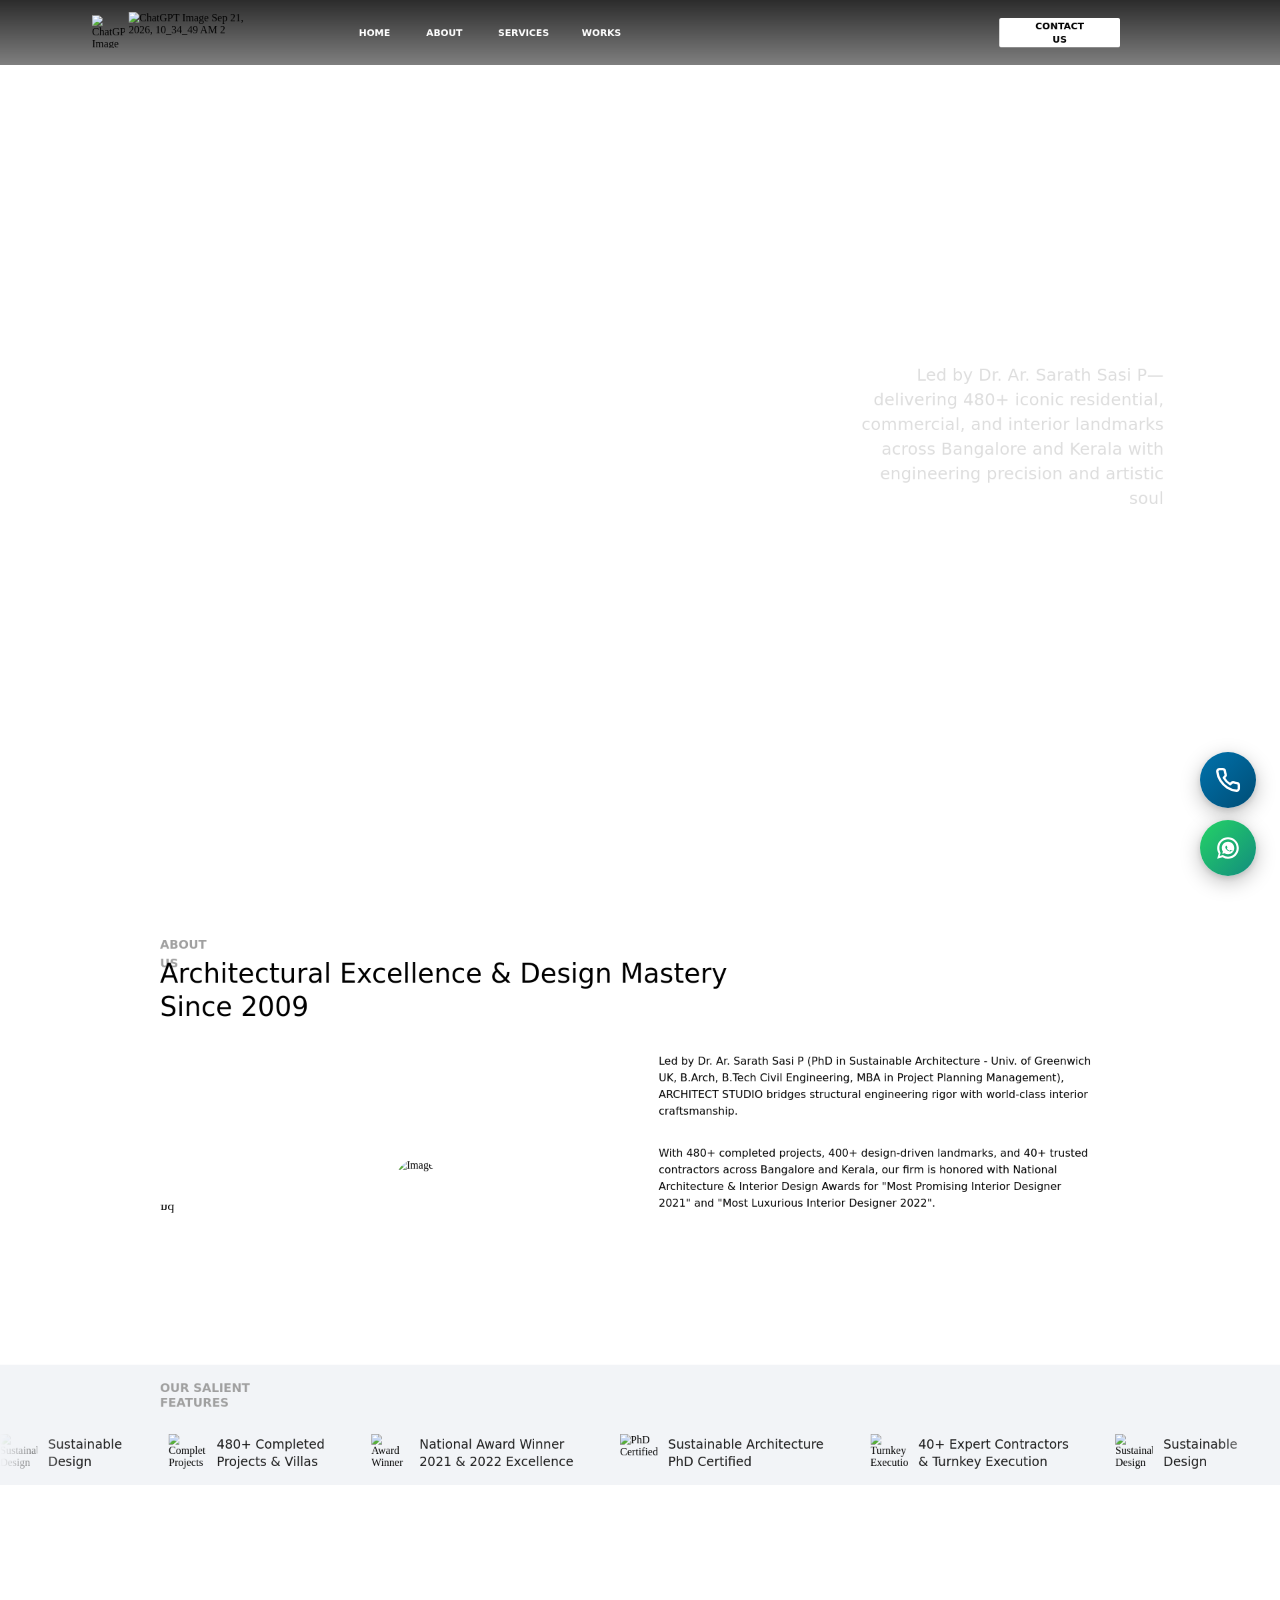
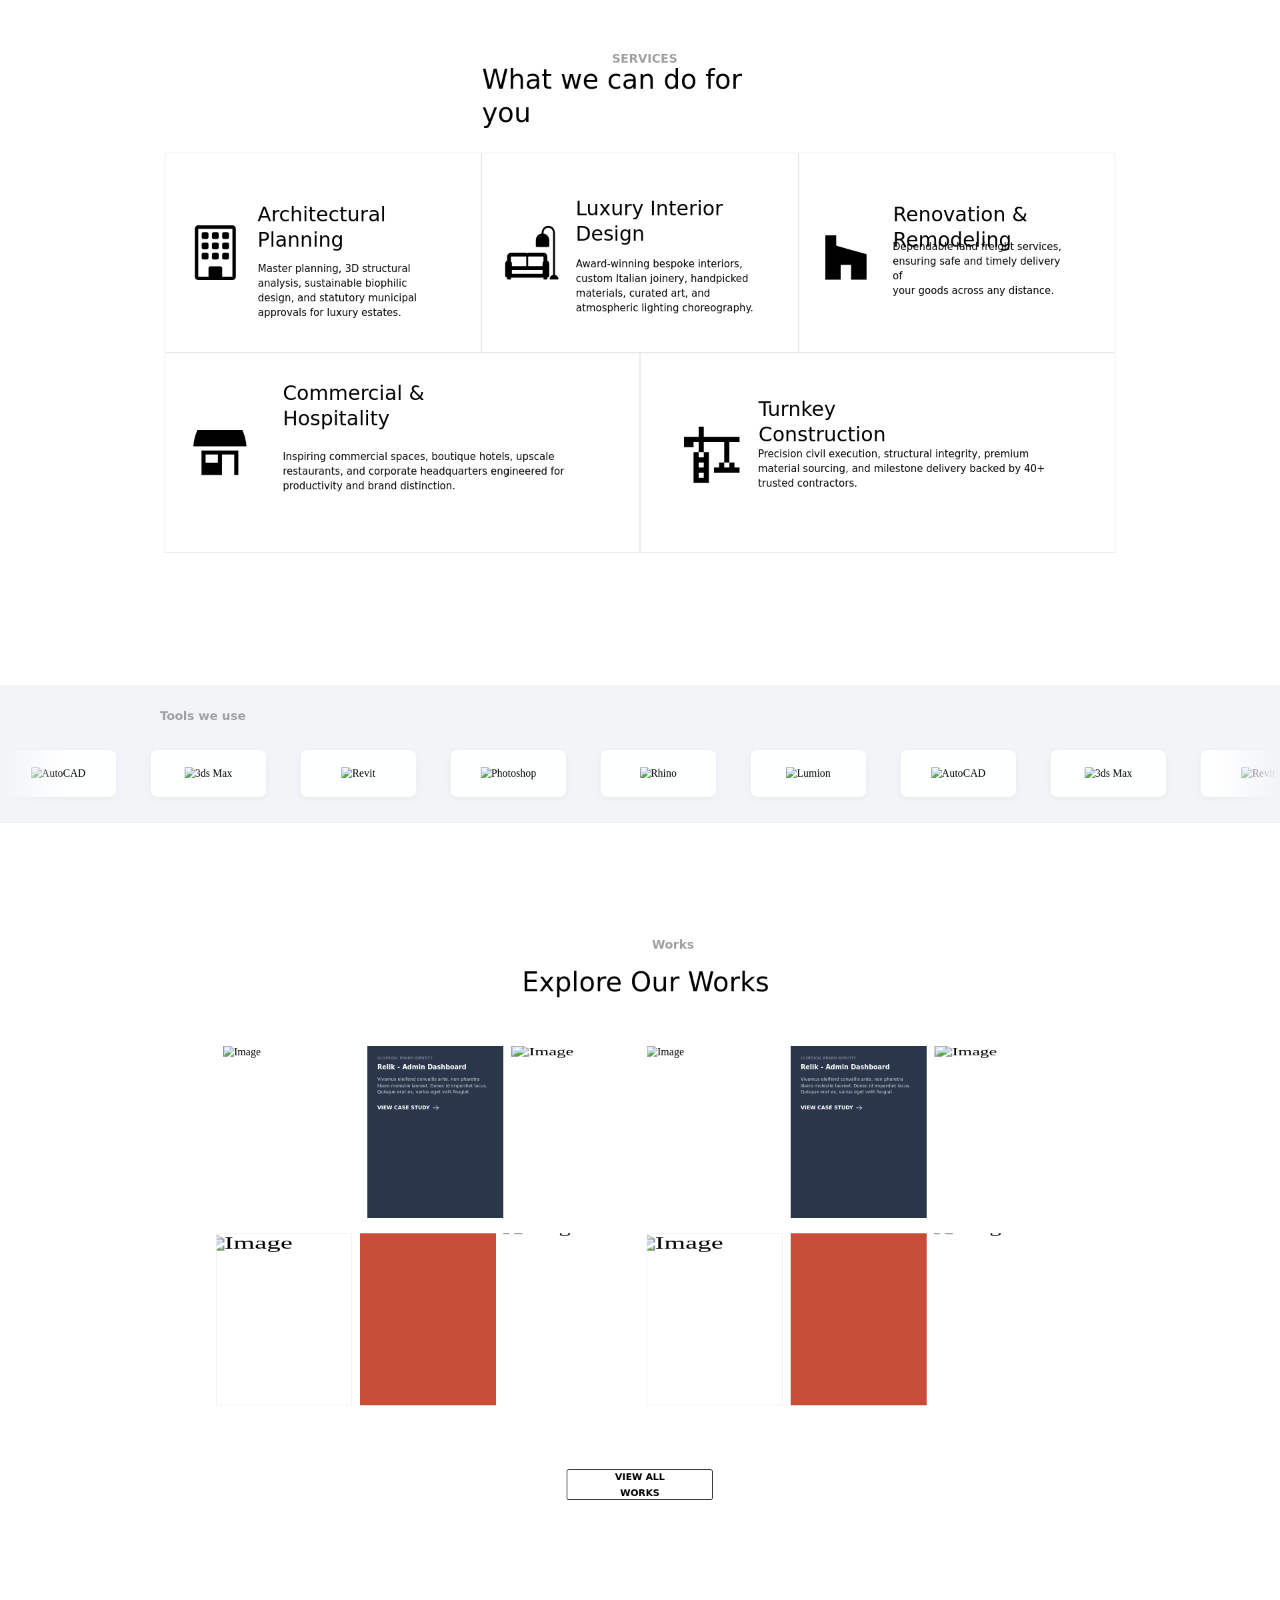
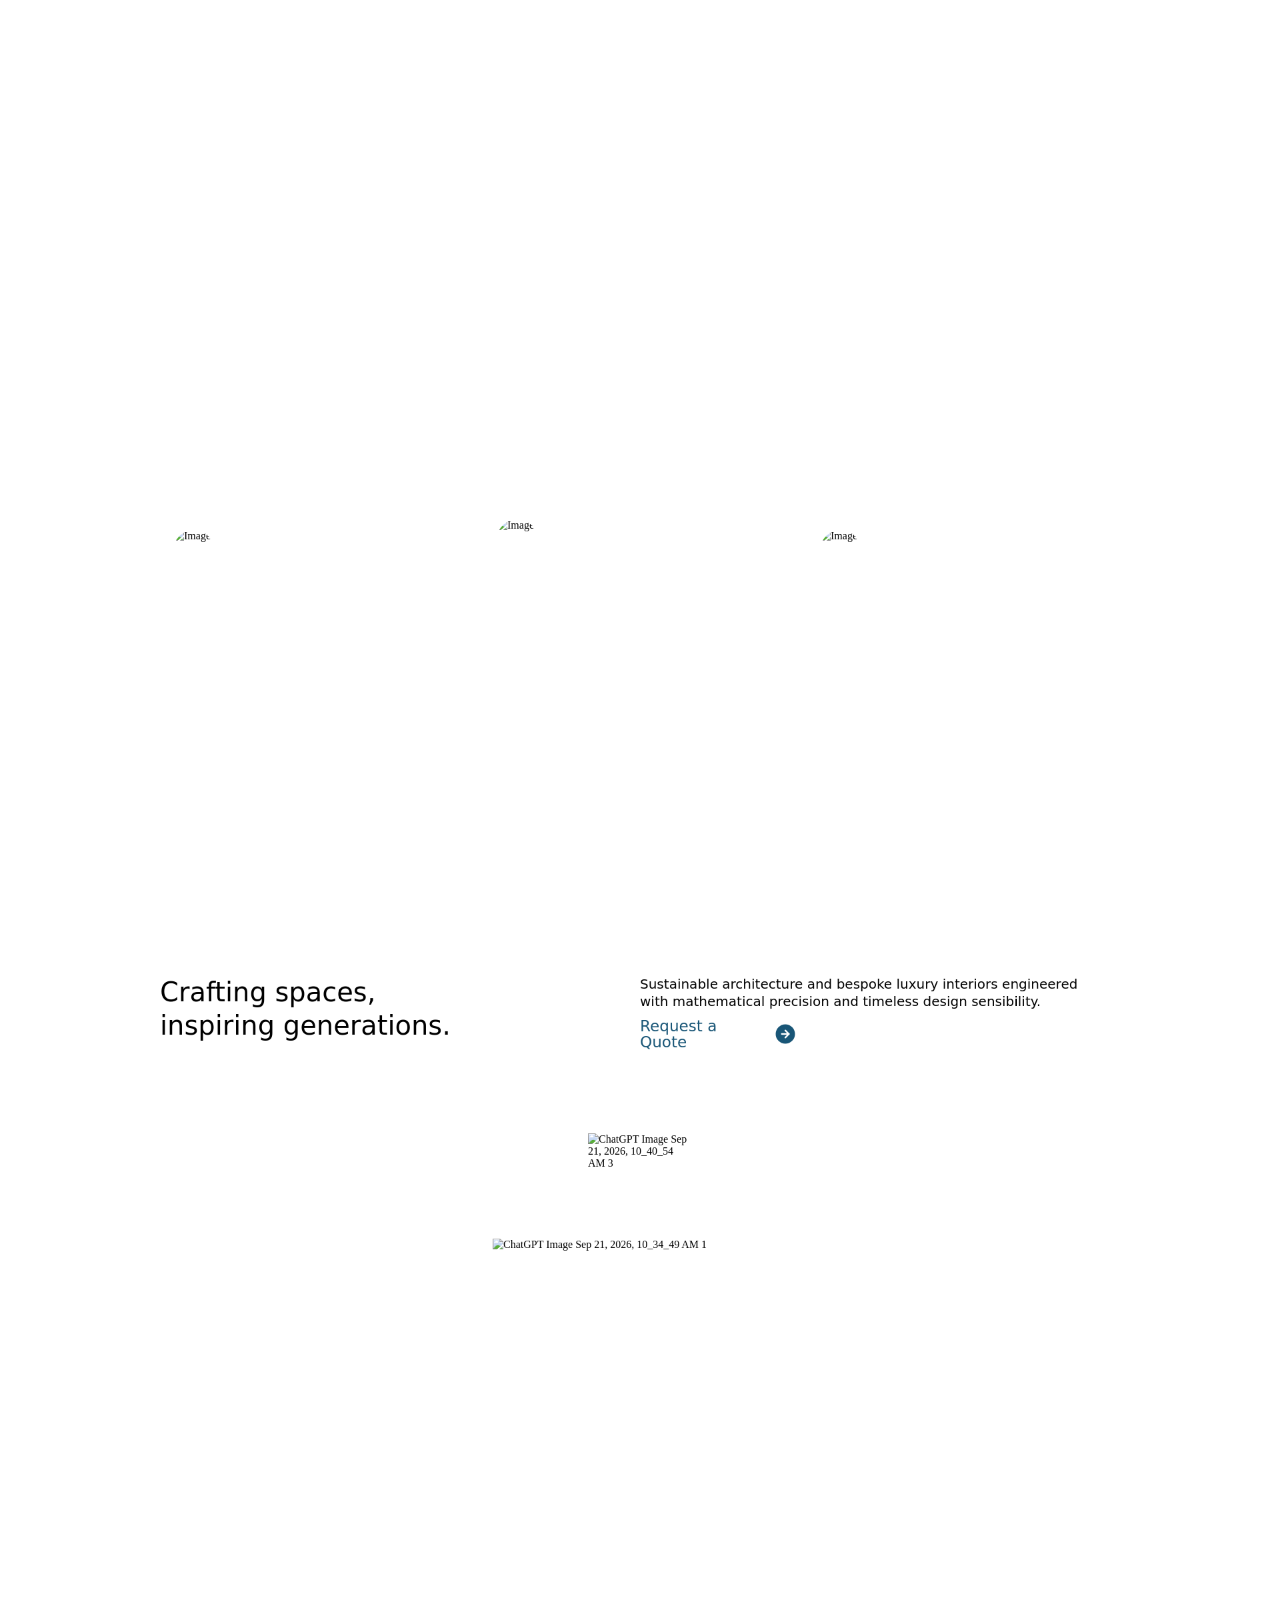
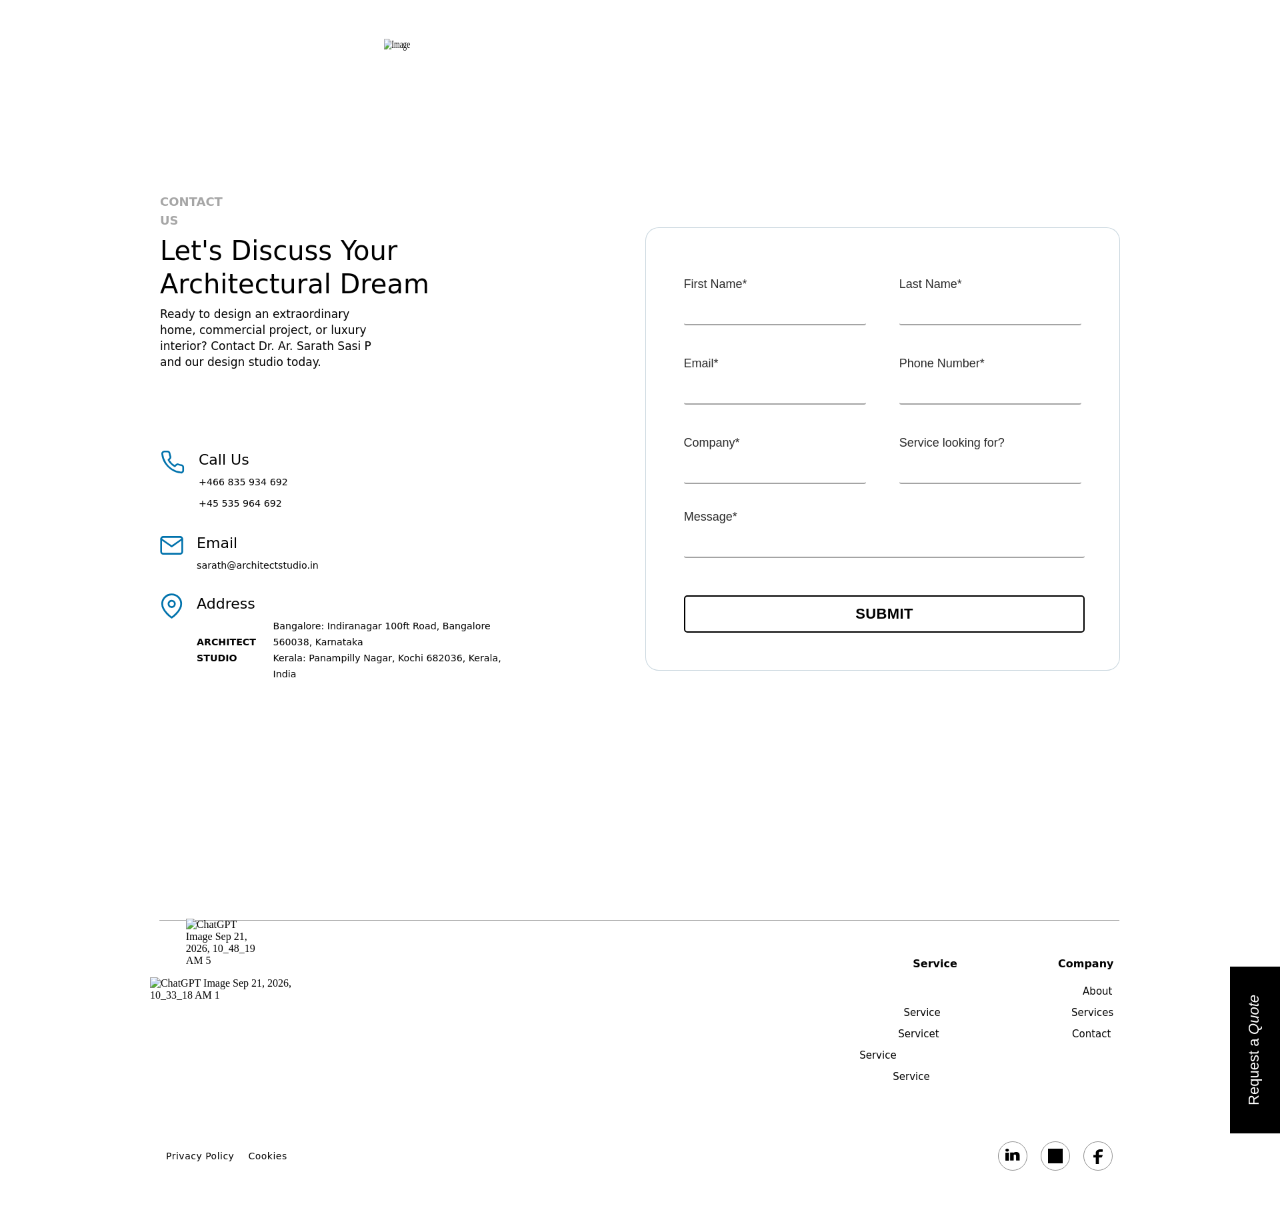
==== commit 7ca74ca0: "no current" ====
--- a/index.html
+++ b/index.html
@@ -110,6 +110,12 @@
   0% { transform: translate3d(0, 0, 0); }
   50% { transform: translate3d(-38px, 0, 0); }
   100% { transform: translate3d(0, 0, 0); }
+}
+
+@keyframes desktopGalleryFloat {
+  0% { transform: translateY(0); }
+  50% { transform: translateY(-7px); }
+  100% { transform: translateY(0); }
 }
 
 #Project {
@@ -999,194 +1005,6 @@
   *,*::before,*::after{animation-duration:.01ms!important;animation-iteration-count:1!important;scroll-behavior:auto!important;}
 }
 
-
-  /* Desktop Clean Footer Styles */
-  
-/* ==========================================================================
-   DESKTOP FOOTER CLEAN ALIGNMENT & UNCLUTTERED TYPOGRAPHY
-   ========================================================================== */
-#Horizontal_Divider {
-  top: 8580px !important;
-  left: 249px !important;
-  width: 1422px !important;
-  height: 1px !important;
-  border-top: 1px solid #dcdcdc !important;
-}
-
-#ChatGPT_Image_Sep_21_2026_10_33_18_AM_1 {
-  top: 8630px !important;
-  left: 249px !important;
-}
-
-#Image_24 {
-  top: 8630px !important;
-  left: 249px !important;
-}
-
-/* Services Column */
-#Heading_2_Services {
-  top: 8630px !important;
-  left: 920px !important;
-  width: auto !important;
-  right: auto !important;
-  font-family: Poppins, system-ui, sans-serif !important;
-  font-size: 18px !important;
-  font-weight: 700 !important;
-  color: #132238 !important;
-  white-space: nowrap !important;
-}
-
-#Heading_2_Air_Freight_0 {
-  top: 8670px !important;
-  left: 920px !important;
-  width: auto !important;
-  right: auto !important;
-  font-family: Poppins, system-ui, sans-serif !important;
-  font-size: 15px !important;
-  color: #4a5568 !important;
-  white-space: nowrap !important;
-}
-
-#Heading_2_Sea_Freight_0 {
-  top: 8705px !important;
-  left: 920px !important;
-  width: auto !important;
-  right: auto !important;
-  font-family: Poppins, system-ui, sans-serif !important;
-  font-size: 15px !important;
-  color: #4a5568 !important;
-  white-space: nowrap !important;
-}
-
-#Heading_2_Land_Freight_0 {
-  top: 8740px !important;
-  left: 920px !important;
-  width: auto !important;
-  right: auto !important;
-  font-family: Poppins, system-ui, sans-serif !important;
-  font-size: 15px !important;
-  color: #4a5568 !important;
-  white-space: nowrap !important;
-}
-
-#Heading_2_Customs_Clearance_0 {
-  top: 8775px !important;
-  left: 920px !important;
-  width: auto !important;
-  right: auto !important;
-  font-family: Poppins, system-ui, sans-serif !important;
-  font-size: 15px !important;
-  color: #4a5568 !important;
-  white-space: nowrap !important;
-}
-
-#Heading_2_Warehousing_0 {
-  top: 8810px !important;
-  left: 920px !important;
-  width: auto !important;
-  right: auto !important;
-  font-family: Poppins, system-ui, sans-serif !important;
-  font-size: 15px !important;
-  color: #4a5568 !important;
-  white-space: nowrap !important;
-}
-
-/* Company Column */
-#Heading_2_Company {
-  top: 8630px !important;
-  left: 1260px !important;
-  width: auto !important;
-  right: auto !important;
-  font-family: Poppins, system-ui, sans-serif !important;
-  font-size: 18px !important;
-  font-weight: 700 !important;
-  color: #132238 !important;
-  white-space: nowrap !important;
-}
-
-#Heading_2_About {
-  top: 8670px !important;
-  left: 1260px !important;
-  width: auto !important;
-  right: auto !important;
-  font-family: Poppins, system-ui, sans-serif !important;
-  font-size: 15px !important;
-  color: #4a5568 !important;
-  white-space: nowrap !important;
-}
-
-#Heading_2_Services_0 {
-  top: 8705px !important;
-  left: 1260px !important;
-  width: auto !important;
-  right: auto !important;
-  font-family: Poppins, system-ui, sans-serif !important;
-  font-size: 15px !important;
-  color: #4a5568 !important;
-  white-space: nowrap !important;
-}
-
-#Heading_2_Contact {
-  top: 8740px !important;
-  left: 1260px !important;
-  width: auto !important;
-  right: auto !important;
-  font-family: Poppins, system-ui, sans-serif !important;
-  font-size: 15px !important;
-  color: #4a5568 !important;
-  white-space: nowrap !important;
-}
-
-/* Social Media Buttons */
-.social-icon-btn {
-  position: absolute !important;
-  top: 8630px !important;
-  width: 44px !important;
-  height: 44px !important;
-  border-radius: 50% !important;
-  border: 1.5px solid #cbd5e1 !important;
-  display: flex !important;
-  align-items: center !important;
-  justify-content: center !important;
-  color: #1e293b !important;
-  background: #ffffff !important;
-  cursor: pointer !important;
-  transition: all 0.25s ease !important;
-  box-sizing: border-box !important;
-}
-
-.social-icon-btn:hover {
-  border-color: #0072AC !important;
-  color: #0072AC !important;
-  transform: translateY(-3px) !important;
-  box-shadow: 0 4px 12px rgba(0, 114, 172, 0.15) !important;
-}
-
-#Border { left: 1540px !important; }
-#Border_0 { left: 1595px !important; }
-#Border_1 { left: 1650px !important; }
-
-/* Legal Privacy */
-#Heading_2_Privacy_Policy {
-  top: 8900px !important;
-  left: 249px !important;
-  width: auto !important;
-  right: auto !important;
-  font-size: 14px !important;
-  color: #64748b !important;
-  white-space: nowrap !important;
-}
-
-#Heading_2_Cookies {
-  top: 8900px !important;
-  left: 380px !important;
-  width: auto !important;
-  right: auto !important;
-  font-size: 14px !important;
-  color: #64748b !important;
-  white-space: nowrap !important;
-}
-
 }
 
 /* ==========================================================================
@@ -1626,101 +1444,13 @@
 #kp-app li a { word-break: break-word; color: rgb(59, 55, 55); font-size: 14px; }
 #kp-app .volume { margin-left: 5px; word-break: normal; color: rgb(59, 55, 55); font-size: 14px; white-space: nowrap; }
 #kp-app .kp-spark { display: inline-block; vertical-align: middle; flex: 0 0 auto; }
-@media only screen and (max-width: 768px) {
-  #made-with-f2w-logo { width: 32px; height: 32px; }
-}
-
-
-  /* Mobile Refined Sticky Nav, Marquees & Footer */
+
+
+
+  /* Mobile Moving Marquees & Bottom Whitespace Elimination */
   
 /* ==========================================================================
-   MOBILE STICKY NAVBAR WITH DYNAMIC LOGO COLOR ACCORDING TO SCROLL
-   ========================================================================== */
-
-#mob_navbar-container {
-  position: fixed !important;
-  top: 0 !important;
-  left: 0 !important;
-  right: 0 !important;
-  width: 100% !important;
-  max-width: 100% !important;
-  height: 64px !important;
-  z-index: 99999 !important;
-  display: flex !important;
-  align-items: center !important;
-  justify-content: space-between !important;
-  padding: 0 16px !important;
-  background: linear-gradient(180deg, rgba(0,0,0,0.65) 0%, rgba(0,0,0,0) 100%) !important;
-  transition: background 0.35s ease, backdrop-filter 0.35s ease, box-shadow 0.35s ease, border-color 0.35s ease !important;
-  box-sizing: border-box !important;
-}
-
-#mob_navbar-container.scrolled-nav {
-  background: rgba(255, 255, 255, 0.95) !important;
-  backdrop-filter: blur(12px) !important;
-  -webkit-backdrop-filter: blur(12px) !important;
-  box-shadow: 0 4px 20px rgba(0, 0, 0, 0.08) !important;
-  border-bottom: 1px solid rgba(0, 0, 0, 0.06) !important;
-}
-
-/* Logos: White at Top / Dark on Scroll */
-#mob_ChatGPT_Image_Sep_21_2026_10_34_49_AM_2 {
-  position: static !important;
-  display: flex !important;
-  align-items: center !important;
-}
-
-#mob_ChatGPT_Image_Sep_21_2026_10_40_54_AM_2 {
-  position: static !important;
-  display: flex !important;
-  align-items: center !important;
-  margin-left: -20px !important;
-}
-
-#mob_ChatGPT_Image_Sep_21_2026_10_34_49_AM_2 img,
-#mob_ChatGPT_Image_Sep_21_2026_10_40_54_AM_2 img {
-  filter: brightness(0) invert(1) !important;
-  transition: filter 0.35s ease, transform 0.25s ease !important;
-}
-
-#mob_navbar-container.scrolled-nav #mob_ChatGPT_Image_Sep_21_2026_10_34_49_AM_2 img,
-#mob_navbar-container.scrolled-nav #mob_ChatGPT_Image_Sep_21_2026_10_40_54_AM_2 img {
-  filter: brightness(0) invert(0) !important;
-}
-
-/* Contact Us Button on Navbar */
-#mob_navbar-contact-us {
-  position: static !important;
-  display: inline-flex !important;
-  align-items: center !important;
-  justify-content: center !important;
-  padding: 6px 14px !important;
-  border-radius: 20px !important;
-  background: rgba(255, 255, 255, 0.2) !important;
-  border: 1px solid rgba(255, 255, 255, 0.6) !important;
-  color: #ffffff !important;
-  transition: all 0.3s ease !important;
-  cursor: pointer !important;
-  order: 3 !important;
-}
-
-#mob_Button_CONTACT_US span {
-  font-family: Poppins, system-ui, sans-serif !important;
-  font-size: 12px !important;
-  font-weight: 600 !important;
-  letter-spacing: 0.5px !important;
-  color: #ffffff !important;
-  transition: color 0.3s ease !important;
-}
-
-#mob_navbar-container.scrolled-nav #mob_navbar-contact-us {
-  background: #0072AC !important;
-  border-color: #0072AC !important;
-  box-shadow: 0 2px 10px rgba(0, 114, 172, 0.3) !important;
-}
-
-/* ==========================================================================
-   MOBILE FULL-WIDTH CONTINUOUS MARQUEES
+   MOBILE FULL-WIDTH CONTINUOUS MARQUEES (RIGHT END SMOOTH ENTRY)
    ========================================================================== */
 
 #mob_about-salient-features {
@@ -1807,6 +1537,7 @@
   will-change: transform;
 }
 
+/* Salient Features Animation - Smooth Right to Left Entry */
 .mob-salient-track {
   animation: mobContinuousSalient 18s linear infinite !important;
 }
@@ -1842,6 +1573,7 @@
   white-space: nowrap !important;
 }
 
+/* Tools Marquee Animation - Smooth Right to Left Entry */
 .mob-tools-track {
   animation: mobContinuousTools 16s linear infinite !important;
 }
@@ -1893,98 +1625,7 @@
   100% { transform: translate3d(-50%, 0, 0); }
 }
 
-/* ==========================================================================
-   MOBILE FOOTER PROPER ALIGNMENT & UNCLIPPED SOCIAL MEDIA ICONS
-   ========================================================================== */
-
-#mob_Group_41 {
-  width: 350px !important;
-  height: 490px !important;
-  position: absolute !important;
-  top: 6105px !important;
-  left: 20px !important;
-  right: 20px !important;
-}
-
-#mob_Horizontal_Divider {
-  width: 100% !important;
-  height: 1px !important;
-  border-top: 1px solid #e2e8f0 !important;
-  position: absolute !important;
-  top: 0 !important;
-  left: 0 !important;
-}
-
-#mob_Image_9 {
-  position: absolute !important;
-  top: 25px !important;
-  left: 10px !important;
-}
-
-/* Services column in mobile */
-#mob_Heading_2_Services {
-  position: absolute !important;
-  top: 115px !important;
-  left: 10px !important;
-  width: auto !important;
-  right: auto !important;
-  font-family: Poppins, system-ui, sans-serif !important;
-  font-size: 16px !important;
-  font-weight: 700 !important;
-  color: #132238 !important;
-  white-space: nowrap !important;
-}
-
-#mob_Heading_2_Air_Freight_0 { top: 142px !important; left: 10px !important; width: auto !important; right: auto !important; font-size: 13px !important; color: #4a5568 !important; white-space: nowrap !important; }
-#mob_Heading_2_Sea_Freight_0 { top: 168px !important; left: 10px !important; width: auto !important; right: auto !important; font-size: 13px !important; color: #4a5568 !important; white-space: nowrap !important; }
-#mob_Heading_2_Land_Freight_0 { top: 194px !important; left: 10px !important; width: auto !important; right: auto !important; font-size: 13px !important; color: #4a5568 !important; white-space: nowrap !important; }
-#mob_Heading_2_Customs_Clearance_0 { top: 220px !important; left: 10px !important; width: auto !important; right: auto !important; font-size: 13px !important; color: #4a5568 !important; white-space: nowrap !important; }
-#mob_Heading_2_Warehousing_0 { top: 246px !important; left: 10px !important; width: auto !important; right: auto !important; font-size: 13px !important; color: #4a5568 !important; white-space: nowrap !important; }
-
-/* Company column in mobile */
-#mob_Heading_2_Company {
-  position: absolute !important;
-  top: 285px !important;
-  left: 10px !important;
-  width: auto !important;
-  right: auto !important;
-  font-family: Poppins, system-ui, sans-serif !important;
-  font-size: 16px !important;
-  font-weight: 700 !important;
-  color: #132238 !important;
-  white-space: nowrap !important;
-}
-
-#mob_Heading_2_About { top: 312px !important; left: 10px !important; width: auto !important; right: auto !important; font-size: 13px !important; color: #4a5568 !important; white-space: nowrap !important; }
-#mob_Heading_2_Services_0 { top: 338px !important; left: 10px !important; width: auto !important; right: auto !important; font-size: 13px !important; color: #4a5568 !important; white-space: nowrap !important; }
-#mob_Heading_2_Contact { top: 364px !important; left: 10px !important; width: auto !important; right: auto !important; font-size: 13px !important; color: #4a5568 !important; white-space: nowrap !important; }
-
-/* Legal Links */
-#mob_Heading_2_Privacy_Policy { top: 405px !important; left: 10px !important; width: auto !important; right: auto !important; font-size: 12px !important; color: #64748b !important; white-space: nowrap !important; }
-#mob_Heading_2_Cookies { top: 405px !important; left: 120px !important; width: auto !important; right: auto !important; font-size: 12px !important; color: #64748b !important; white-space: nowrap !important; }
-
-/* Social media icon buttons - Pristine, unclipped, centered */
-.mob-social-icon-btn {
-  position: absolute !important;
-  top: 440px !important;
-  width: 38px !important;
-  height: 38px !important;
-  border-radius: 50% !important;
-  border: 1.5px solid #cbd5e1 !important;
-  display: inline-flex !important;
-  align-items: center !important;
-  justify-content: center !important;
-  background: #ffffff !important;
-  color: #1e293b !important;
-  box-sizing: border-box !important;
-  overflow: visible !important;
-}
-
-#mob_Border { left: 10px !important; }
-#mob_Border_0 { left: 58px !important; }
-#mob_Border_1 { left: 106px !important; }
-
-/* Eliminate Bottom Whitespace */
+/* Eliminate Unwanted Bottom Whitespace in Mobile */
 #mob__ {
   min-height: 6595px !important;
   height: 6595px !important;
@@ -2406,26 +2047,33 @@
       </div>
     </div>
     <span id="Horizontal_Divider" class="pointer-events-none"></span>
-    <span id="Heading_2_Services" class="pointer-events-none text"><span id="__160">Services</span></span>
-    <span id="Heading_2_Air_Freight_0" class="pointer-events-none text"><span id="__161">Architectural Design</span></span>
-    <span id="Heading_2_Sea_Freight_0" class="pointer-events-none text"><span id="__162">Interior Architecture</span></span>
-    <span id="Heading_2_Land_Freight_0" class="pointer-events-none text"><span id="__163">Sustainable Design</span></span>
-    <span id="Heading_2_Customs_Clearance_0" class="pointer-events-none text"><span id="__164">Master Planning</span></span>
-    <span id="Heading_2_Warehousing_0" class="pointer-events-none text"><span id="__165">Turnkey Execution</span></span>
+    <span id="Heading_2_Services" class="pointer-events-none text"><span id="__160">Service</span></span>
+    <span id="Heading_2_Sea_Freight_0" class="pointer-events-none text"><span id="__162">Service</span></span>
+    <span id="Heading_2_Land_Freight_0" class="pointer-events-none text"><span id="__163">Servicet</span></span>
+    <span id="Heading_2_Customs_Clearance_0" class="pointer-events-none text"><span id="__164">Service</span></span>
+    <span id="Heading_2_Warehousing_0" class="pointer-events-none text"><span id="__165">Service</span></span>
     <span id="Heading_2_Company" class="pointer-events-none text"><span id="__166">Company</span></span>
     <span id="Heading_2_About" class="pointer-events-none text"><span id="__167">About</span></span>
     <span id="Heading_2_Services_0" class="pointer-events-none text"><span id="__168">Services</span></span>
     <span id="Heading_2_Contact" class="pointer-events-none text"><span id="__169">Contact</span></span>
     <span id="Heading_2_Privacy_Policy" class="pointer-events-none text"><span id="__170">Privacy Policy</span></span>
     <span id="Heading_2_Cookies" class="pointer-events-none text"><span id="__171">Cookies</span></span>
-    <div id="Border" class="social-icon-btn" title="LinkedIn">
-      <svg width="20" height="20" viewBox="0 0 24 24" fill="currentColor"><path d="M19 3a2 2 0 0 1 2 2v14a2 2 0 0 1-2 2H5a2 2 0 0 1-2-2V5a2 2 0 0 1 2-2h14m-.5 15.5v-5.3a3.26 3.26 0 0 0-3.26-3.26c-.85 0-1.84.52-2.28 1.3v-1.11h-2.79v8.37h2.79v-4.93c0-.77.62-1.4 1.39-1.4a1.4 1.4 0 0 1 1.4 1.4v4.93h2.75M6.46 10.9v8.37H9.2V10.9H6.46M7.83 6.25c-.91 0-1.64.73-1.64 1.64 0 .91.73 1.64 1.64 1.64s1.64-.73 1.64-1.64c0-.91-.73-1.64-1.64-1.64Z"/></svg>
+    <div id="Border">
+      <div id="linkedin_svg">
+<svg preserveAspectRatio="none" id="linkedin_svg_0" class="pointer-events-none" width="22" height="18" viewBox="0 0 22 18" fill="none" xmlns="http://www.w3.org/2000/svg"><g clip-path="url(#_4003_300__clip0_4003_300)"><path d="M2.67916 4.47097C4.15881 4.47097 5.35831 3.47077 5.35831 2.23696C5.35831 1.00313 4.15881 0.00292969 2.67916 0.00292969C1.1995 0.00292969 0 1.00313 0 2.23696C0 3.47077 1.1995 4.47097 2.67916 4.47097Z" fill="black"></path><path d="M4.91179 5.96289H0.446526C0.200043 5.96289 0 6.12971 0 6.33523V17.5053C0 17.7109 0.200043 17.8777 0.446526 17.8777H4.91179C5.15827 17.8777 5.35831 17.7109 5.35831 17.5053V6.33523C5.35831 6.12971 5.15827 5.96289 4.91179 5.96289Z" fill="black"></path><path d="M18.2174 5.34199C16.309 4.79689 13.9219 5.27572 12.4903 6.13432C12.4411 5.97422 12.2661 5.85507 12.058 5.85507H7.59276C7.34628 5.85507 7.14624 6.02187 7.14624 6.22741V17.3975C7.14624 17.6031 7.34628 17.7698 7.59276 17.7698H12.058C12.3045 17.7698 12.5045 17.6031 12.5045 17.3975V9.36993C13.2261 8.85164 14.1558 8.68632 14.9167 8.95589C15.6544 9.21578 16.0768 9.85024 16.0768 10.6954V17.3975C16.0768 17.6031 16.2768 17.7698 16.5232 17.7698H20.9885C21.2351 17.7698 21.435 17.6031 21.435 17.3975V9.94556C21.3841 6.8857 19.658 5.75305 18.2174 5.34199Z" fill="black"></path></g><defs><clipPath id="_4003_300__clip0_4003_300"><rect width="22" height="17.875" fill="white"></rect></clipPath></defs></svg>
+      </div>
     </div>
-    <div id="Border_0" class="social-icon-btn" title="Instagram">
-      <svg width="20" height="20" viewBox="0 0 24 24" fill="none" stroke="currentColor" stroke-width="2" stroke-linecap="round" stroke-linejoin="round"><rect x="2" y="2" width="20" height="20" rx="5" ry="5"></rect><path d="M16 11.37A4 4 0 1 1 12.63 8 4 4 0 0 1 16 11.37z"></path><line x1="17.5" y1="6.5" x2="17.51" y2="6.5"></line></svg>
+    <div id="Border_0">
+      <div id="instagram_svg">
+<svg preserveAspectRatio="none" id="instagram_svg_0" class="pointer-events-none" width="22" height="22" viewBox="0 0 22 22" fill="none" xmlns="http://www.w3.org/2000/svg"><g clip-path="url(#_4003_306__clip0_4003_306)"><path d="M22 0.00195312H0V22.002H22V0.00195312Z" fill="black"></path><path d="M15.5834 1.83496H6.4167C3.8854 1.83496 1.83337 3.88699 1.83337 6.41829V15.585C1.83337 18.1162 3.8854 20.1683 6.4167 20.1683H15.5834C18.1147 20.1683 20.1668 18.1162 20.1668 15.585V6.41829C20.1668 3.88699 18.1147 1.83496 15.5834 1.83496Z" stroke="black" stroke-width="1.83334" stroke-linecap="round" stroke-linejoin="round"></path><path d="M14.6666 10.4247C14.7798 11.1876 14.6494 11.9668 14.2942 12.6513C13.939 13.3359 13.3769 13.891 12.6881 14.2378C11.9992 14.5845 11.2185 14.7052 10.4571 14.5826C9.69563 14.4602 8.99221 14.1006 8.44687 13.5553C7.90152 13.0099 7.54202 12.3065 7.4195 11.5451C7.29697 10.7837 7.41766 10.003 7.76439 9.31408C8.11113 8.62518 8.66627 8.06316 9.35083 7.70796C10.0354 7.35274 10.8145 7.22244 11.5775 7.33556C12.3556 7.45095 13.0761 7.81357 13.6324 8.36985C14.1886 8.92612 14.5512 9.64655 14.6666 10.4247Z" stroke="black" stroke-width="1.83334" stroke-linecap="round" stroke-linejoin="round"></path><path d="M16.0416 5.95996H16.0526" stroke="black" stroke-width="1.83334" stroke-linecap="round" stroke-linejoin="round"></path></g><defs><clipPath id="_4003_306__clip0_4003_306"><rect width="22" height="22" fill="white"></rect></clipPath></defs></svg>
+      </div>
     </div>
-    <div id="Border_1" class="social-icon-btn" title="Facebook">
-      <svg width="20" height="20" viewBox="0 0 24 24" fill="currentColor"><path d="M24 12.073c0-6.627-5.373-12-12-12s-12 5.373-12 12c0 5.99 4.388 10.954 10.125 11.854v-8.385H7.078v-3.47h3.047V9.43c0-3.007 1.792-4.669 4.533-4.669 1.312 0 2.686.235 2.686.235v2.953H15.83c-1.491 0-1.956.925-1.956 1.874v2.25h3.328l-.532 3.47h-2.796v8.385C19.612 23.027 24 18.062 24 12.073z"/></svg>
+    <div id="Border_1">
+      <div id="facebook_svg">
+        <div id="facebook_svg_0">
+<svg preserveAspectRatio="none" id="Vector_4" class="pointer-events-none" width="15" height="23" viewBox="0 0 15 23" fill="none" xmlns="http://www.w3.org/2000/svg"><path d="M10.961 3.75H14.4223C14.7408 3.75 14.9992 3.54 14.9992 3.28125V0.46875C14.9992 0.21 14.7408 0 14.4223 0H10.961C7.4627 0 4.61514 2.31282 4.61514 5.15625V8.43749H0.576894C0.258448 8.43749 0 8.64749 0 8.90624V11.7187C0 11.9775 0.258448 12.1875 0.576894 12.1875H4.61514V22.0313C4.61514 22.2901 4.87359 22.5001 5.19204 22.5001H8.65339C8.97184 22.5001 9.2303 22.2901 9.2303 22.0313V12.1875H13.2686C13.5166 12.1875 13.737 12.0581 13.8166 11.8669L14.9704 9.05437C15.0293 8.91187 14.9992 8.75437 14.8908 8.63157C14.7812 8.50969 14.6081 8.43749 14.4223 8.43749H9.2303V5.15625C9.2303 4.38094 10.0068 3.75 10.961 3.75Z" fill="black"></path></svg>
+        </div>
+      </div>
     </div>
     <div id="Image_24">
       <div id="ChatGPT_Image_Sep_21_2026_10_48_19_AM_5" class="pointer-events-none">
@@ -2730,16 +2378,27 @@
         <span id="mob_Heading_2_Contact" class="pointer-events-none text"><span id="mob___137">Contact</span></span>
         <span id="mob_Heading_2_Privacy_Policy" class="pointer-events-none text"><span id="mob___138">Privacy Policy</span></span>
         <span id="mob_Heading_2_Cookies" class="pointer-events-none text"><span id="mob___139">Cookies</span></span>
-        <div id="mob_Border" class="mob-social-icon-btn" title="LinkedIn">
-          <svg width="18" height="18" viewBox="0 0 24 24" fill="currentColor"><path d="M19 3a2 2 0 0 1 2 2v14a2 2 0 0 1-2 2H5a2 2 0 0 1-2-2V5a2 2 0 0 1 2-2h14m-.5 15.5v-5.3a3.26 3.26 0 0 0-3.26-3.26c-.85 0-1.84.52-2.28 1.3v-1.11h-2.79v8.37h2.79v-4.93c0-.77.62-1.4 1.39-1.4a1.4 1.4 0 0 1 1.4 1.4v4.93h2.75M6.46 10.9v8.37H9.2V10.9H6.46M7.83 6.25c-.91 0-1.64.73-1.64 1.64 0 .91.73 1.64 1.64 1.64s1.64-.73 1.64-1.64c0-.91-.73-1.64-1.64-1.64Z"/></svg>
-        </div>
-        <div id="mob_Border_0" class="mob-social-icon-btn" title="Instagram">
-          <svg width="18" height="18" viewBox="0 0 24 24" fill="none" stroke="currentColor" stroke-width="2" stroke-linecap="round" stroke-linejoin="round"><rect x="2" y="2" width="20" height="20" rx="5" ry="5"></rect><path d="M16 11.37A4 4 0 1 1 12.63 8 4 4 0 0 1 16 11.37z"></path><line x1="17.5" y1="6.5" x2="17.51" y2="6.5"></line></svg>
-        </div>
-        <div id="mob_Border_1" class="mob-social-icon-btn" title="Facebook">
-          <svg width="18" height="18" viewBox="0 0 24 24" fill="currentColor"><path d="M24 12.073c0-6.627-5.373-12-12-12s-12 5.373-12 12c0 5.99 4.388 10.954 10.125 11.854v-8.385H7.078v-3.47h3.047V9.43c0-3.007 1.792-4.669 4.533-4.669 1.312 0 2.686.235 2.686.235v2.953H15.83c-1.491 0-1.956.925-1.956 1.874v2.25h3.328l-.532 3.47h-2.796v8.385C19.612 23.027 24 18.062 24 12.073z"/></svg>
-        </div>
-      </div>     <span id="mob__1_171" class="pointer-events-none text"><span id="mob___140">Works</span></span>
+        <div id="mob_Border">
+          <div id="mob_linkedin_svg">
+<svg preserveAspectRatio="none" id="mob_linkedin_svg_0" class="pointer-events-none" width="20" height="17" viewBox="0 0 20 17" fill="none" xmlns="http://www.w3.org/2000/svg"><g clip-path="url(#_1_153__clip0_1_153)"><path d="M2.4356 4.0643C3.78074 4.0643 4.87119 3.15503 4.87119 2.03338C4.87119 0.911719 3.78074 0.00244141 2.4356 0.00244141C1.09045 0.00244141 0 0.911719 0 2.03338C0 3.15503 1.09045 4.0643 2.4356 4.0643Z" fill="black"></path><path d="M4.46526 5.4209H0.405933C0.181858 5.4209 0 5.57255 0 5.75939V15.914C0 16.1009 0.181858 16.2525 0.405933 16.2525H4.46526C4.68934 16.2525 4.87119 16.1009 4.87119 15.914V5.75939C4.87119 5.57255 4.68934 5.4209 4.46526 5.4209Z" fill="black"></path><path d="M16.5612 4.85658C14.8264 4.36103 12.6562 4.79633 11.3548 5.57688C11.3101 5.43133 11.151 5.32301 10.9618 5.32301H6.90251C6.67843 5.32301 6.49658 5.47465 6.49658 5.6615V15.8161C6.49658 16.003 6.67843 16.1546 6.90251 16.1546H10.9618C11.1859 16.1546 11.3678 16.003 11.3678 15.8161V8.51834C12.0238 8.04716 12.8689 7.89688 13.5606 8.14194C14.2312 8.3782 14.6152 8.95499 14.6152 9.72335V15.8161C14.6152 16.003 14.7971 16.1546 15.0211 16.1546H19.0805C19.3046 16.1546 19.4864 16.003 19.4864 15.8161V9.04164C19.4401 6.25995 17.8709 5.23026 16.5612 4.85658Z" fill="black"></path></g><defs><clipPath id="mob__1_153__clip0_1_153"><rect width="20" height="16.25" fill="white"></rect></clipPath></defs></svg>
+          </div>
+        </div>
+        <div id="mob_Border_0">
+          <div id="mob_instagram_svg">
+            <div id="mob_instagram_svg_0">
+<svg preserveAspectRatio="none" id="mob_Clip_path_group" class="pointer-events-none" width="20" height="20" viewBox="0 0 20 20" fill="none" xmlns="http://www.w3.org/2000/svg"><mask id="mob__1_160__mask0_1_160" style="mask-type:luminance" maskUnits="userSpaceOnUse" x="0" y="0" width="20" height="20"><path d="M20 0H0V20H20V0Z" fill="white"></path></mask><g mask="url(#_1_160__mask0_1_160)"><path d="M14.1667 1.6665H5.83335C3.53217 1.6665 1.66669 3.53198 1.66669 5.83316V14.1665C1.66669 16.4676 3.53217 18.3331 5.83335 18.3331H14.1667C16.4679 18.3331 18.3334 16.4676 18.3334 14.1665V5.83316C18.3334 3.53198 16.4679 1.6665 14.1667 1.6665Z" stroke="black" stroke-width="1.66667" stroke-linecap="round" stroke-linejoin="round"></path><path d="M13.3333 9.47525C13.4362 10.1687 13.3177 10.8771 12.9948 11.4994C12.6719 12.1217 12.1609 12.6264 11.5347 12.9416C10.9084 13.2568 10.1987 13.3665 9.50647 13.2551C8.81425 13.1438 8.17478 12.8169 7.67901 12.3212C7.18324 11.8254 6.85642 11.1859 6.74504 10.4937C6.63365 9.80155 6.74337 9.09183 7.05858 8.46557C7.3738 7.8393 7.87847 7.32837 8.5008 7.00546C9.12313 6.68254 9.83144 6.56408 10.525 6.66692C11.2324 6.77182 11.8874 7.10147 12.3931 7.60718C12.8988 8.11288 13.2284 8.76782 13.3333 9.47525Z" stroke="black" stroke-width="1.66667" stroke-linecap="round" stroke-linejoin="round"></path><path d="M14.5833 5.4165H14.5933" stroke="black" stroke-width="1.66667" stroke-linecap="round" stroke-linejoin="round"></path></g></svg>
+            </div>
+          </div>
+        </div>
+        <div id="mob_Border_1">
+          <div id="mob_facebook_svg">
+            <div id="mob_facebook_svg_0">
+<svg preserveAspectRatio="none" id="mob_Vector_6" class="pointer-events-none" width="13" height="20" viewBox="0 0 13 20" fill="none" xmlns="http://www.w3.org/2000/svg"><path d="M9.4995 3.25H12.4994C12.7753 3.25 12.9993 3.068 12.9993 2.84375V0.40625C12.9993 0.182 12.7753 0 12.4994 0H9.4995C6.46767 0 3.99979 2.00444 3.99979 4.46875V7.3125H0.499975C0.223989 7.3125 0 7.4945 0 7.71875V10.1562C0 10.3805 0.223989 10.5625 0.499975 10.5625H3.99979V19.0938C3.99979 19.3181 4.22378 19.5001 4.49977 19.5001H7.49961C7.7756 19.5001 7.99959 19.3181 7.99959 19.0938V10.5625H11.4994C11.7144 10.5625 11.9054 10.4504 11.9744 10.2846L12.9743 7.84712C13.0254 7.72362 12.9993 7.58712 12.9053 7.48069C12.8103 7.37507 12.6603 7.3125 12.4994 7.3125H7.99959V4.46875C7.99959 3.79682 8.67255 3.25 9.4995 3.25Z" fill="black"></path></svg>
+            </div>
+          </div>
+        </div>
+      </div>
+      <span id="mob__1_171" class="pointer-events-none text"><span id="mob___140">Works</span></span>
       <span id="mob__1_172" class="pointer-events-none text"><span id="mob___141">Explore Our Works</span></span>
       <a href="javascript:void(0)" id="mob_Button_2" role="button">
         <span id="mob__1_174" class="pointer-events-none text"><span id="mob___142">VIEW ALL WORKS</span></span>
@@ -2882,7 +2541,7 @@
 
 (function() {
   const DESKTOP_W = 1920, DESKTOP_H = 9020;
-  const MOBILE_W = 390, MOBILE_H = 6595;
+  const MOBILE_W = 390, MOBILE_H = 6595; // Exact flush bottom at footer
   const root = document.documentElement;
   const bodyEl = document.body;
 
@@ -2891,7 +2550,6 @@
   
   const mWrapper = document.getElementById('mobile-version-wrapper');
   const mBody = document.getElementById('mob___x2d_body');
-  const mobNav = document.getElementById('mob_navbar-container');
 
   function updateResponsiveLayout() {
     const w = Math.max(document.documentElement.clientWidth || window.innerWidth || 1, 1);
@@ -2937,30 +2595,13 @@
     }
   }
 
-  // Dynamic Mobile Navbar Scroll Effect (Changes Logo Color & Background)
-  function handleScroll() {
-    if (!mobNav) return;
-    const scrollY = window.pageYOffset || document.documentElement.scrollTop || 0;
-    if (scrollY > 35) {
-      mobNav.classList.add('scrolled-nav');
-    } else {
-      mobNav.classList.remove('scrolled-nav');
-    }
-  }
-
   updateResponsiveLayout();
-  handleScroll();
-
-  window.addEventListener('scroll', handleScroll, { passive: true });
   window.addEventListener('resize', updateResponsiveLayout, { passive: true });
   window.addEventListener('orientationchange', updateResponsiveLayout, { passive: true });
   if (window.visualViewport) {
     window.visualViewport.addEventListener('resize', updateResponsiveLayout, { passive: true });
   }
-  document.addEventListener('DOMContentLoaded', function() {
-    updateResponsiveLayout();
-    handleScroll();
-  });
+  document.addEventListener('DOMContentLoaded', updateResponsiveLayout);
 })();
 
   </script>
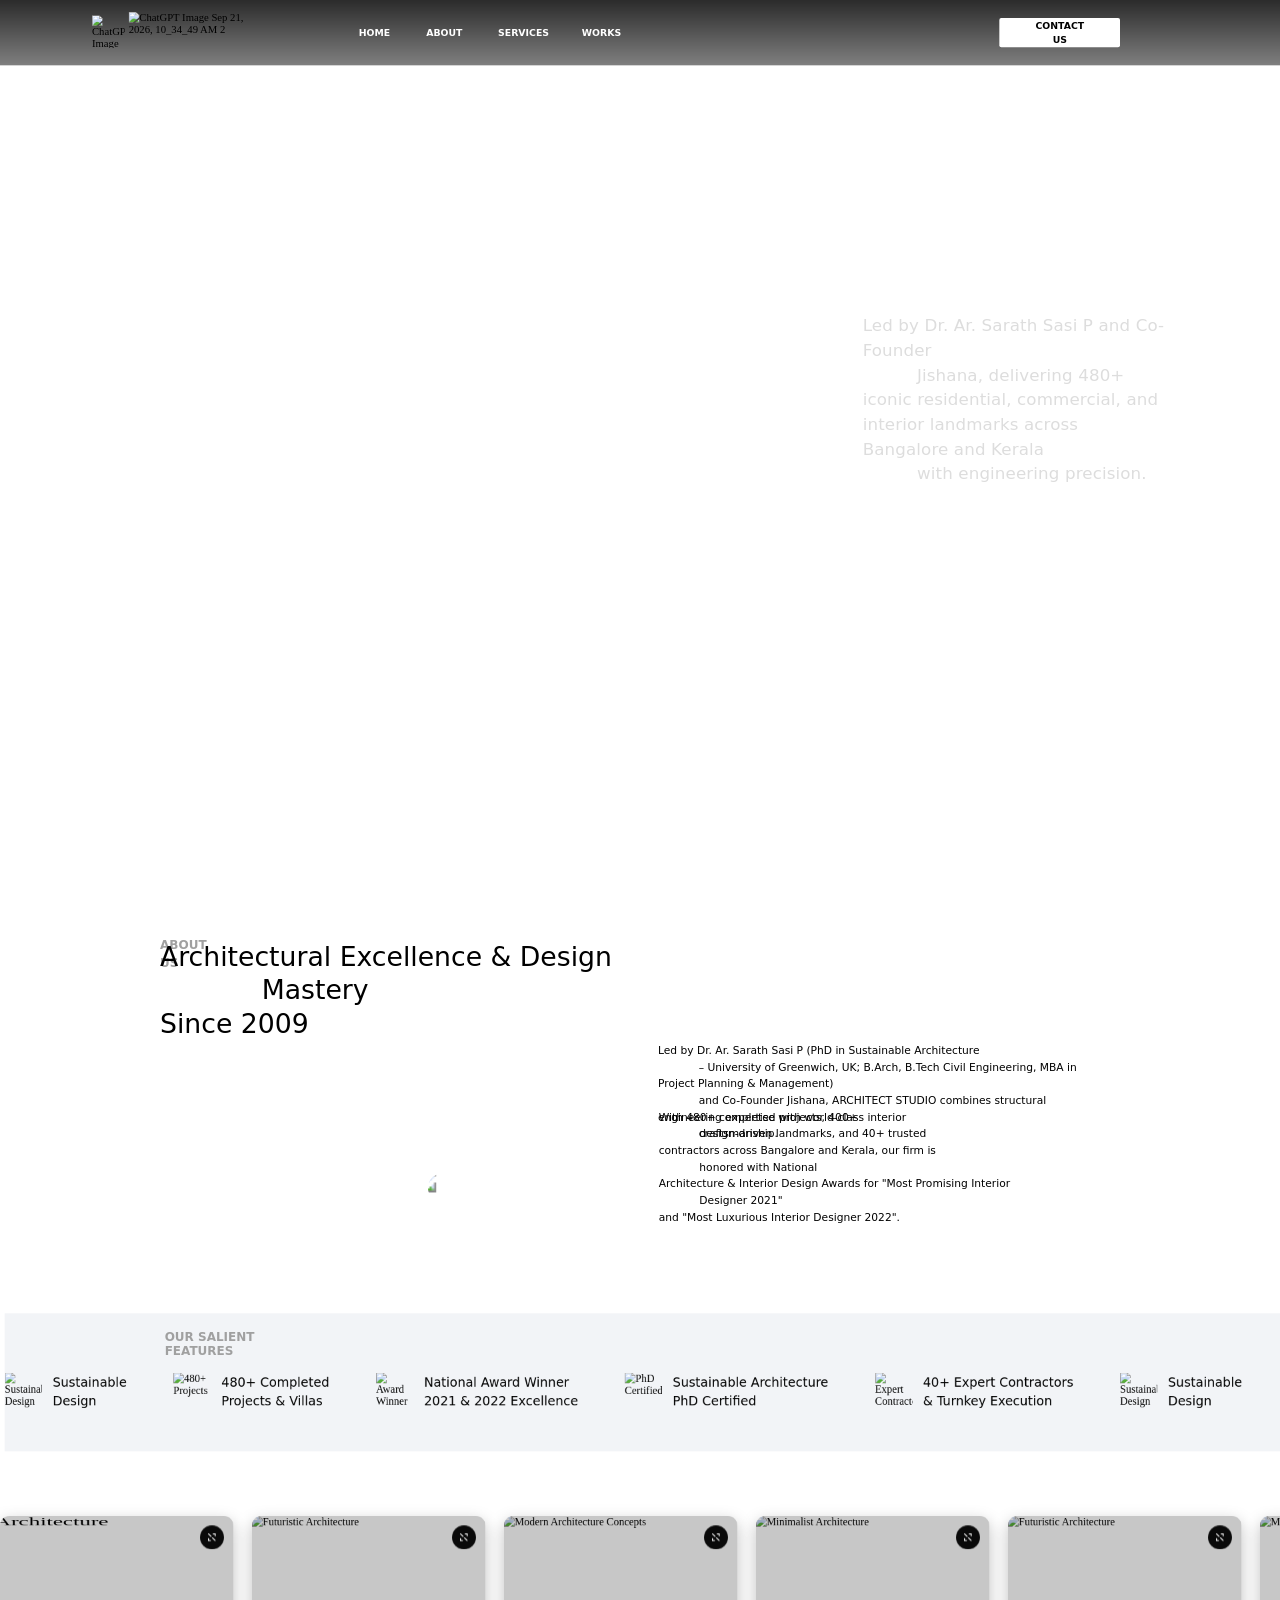
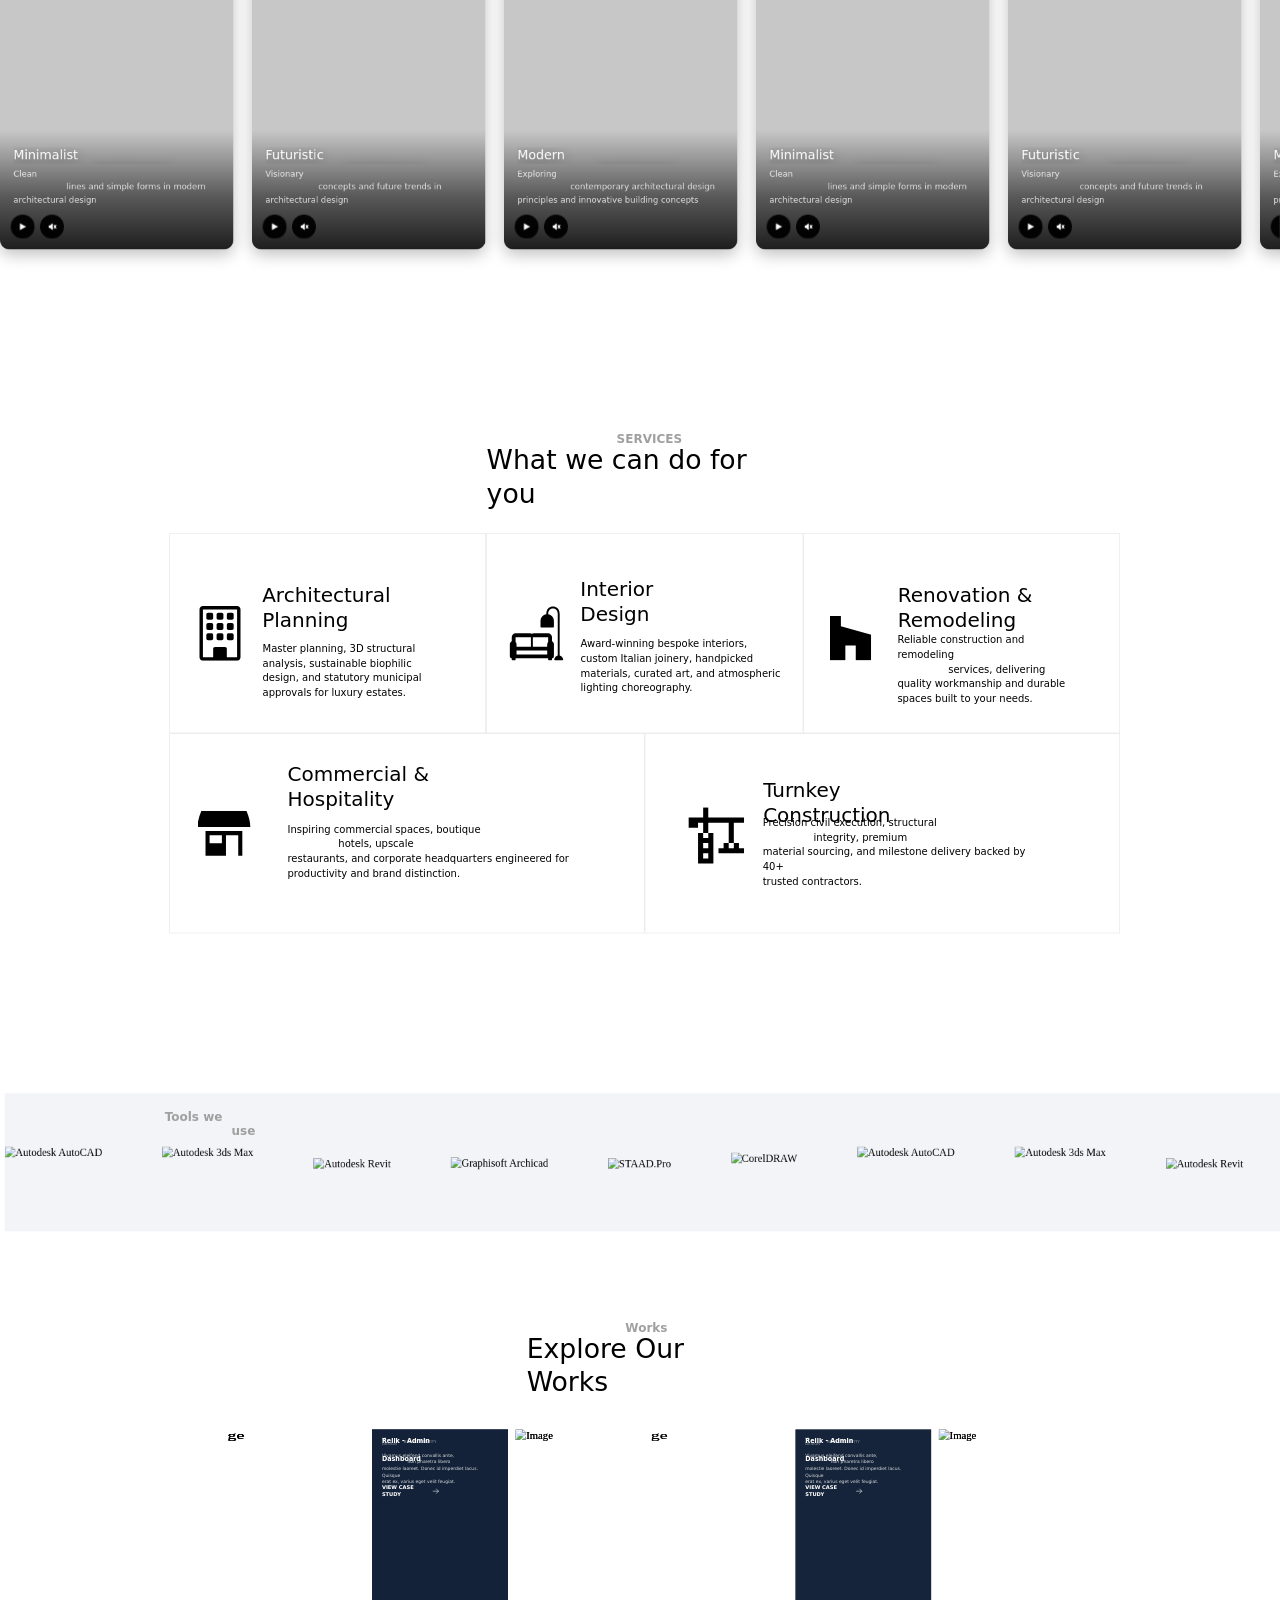
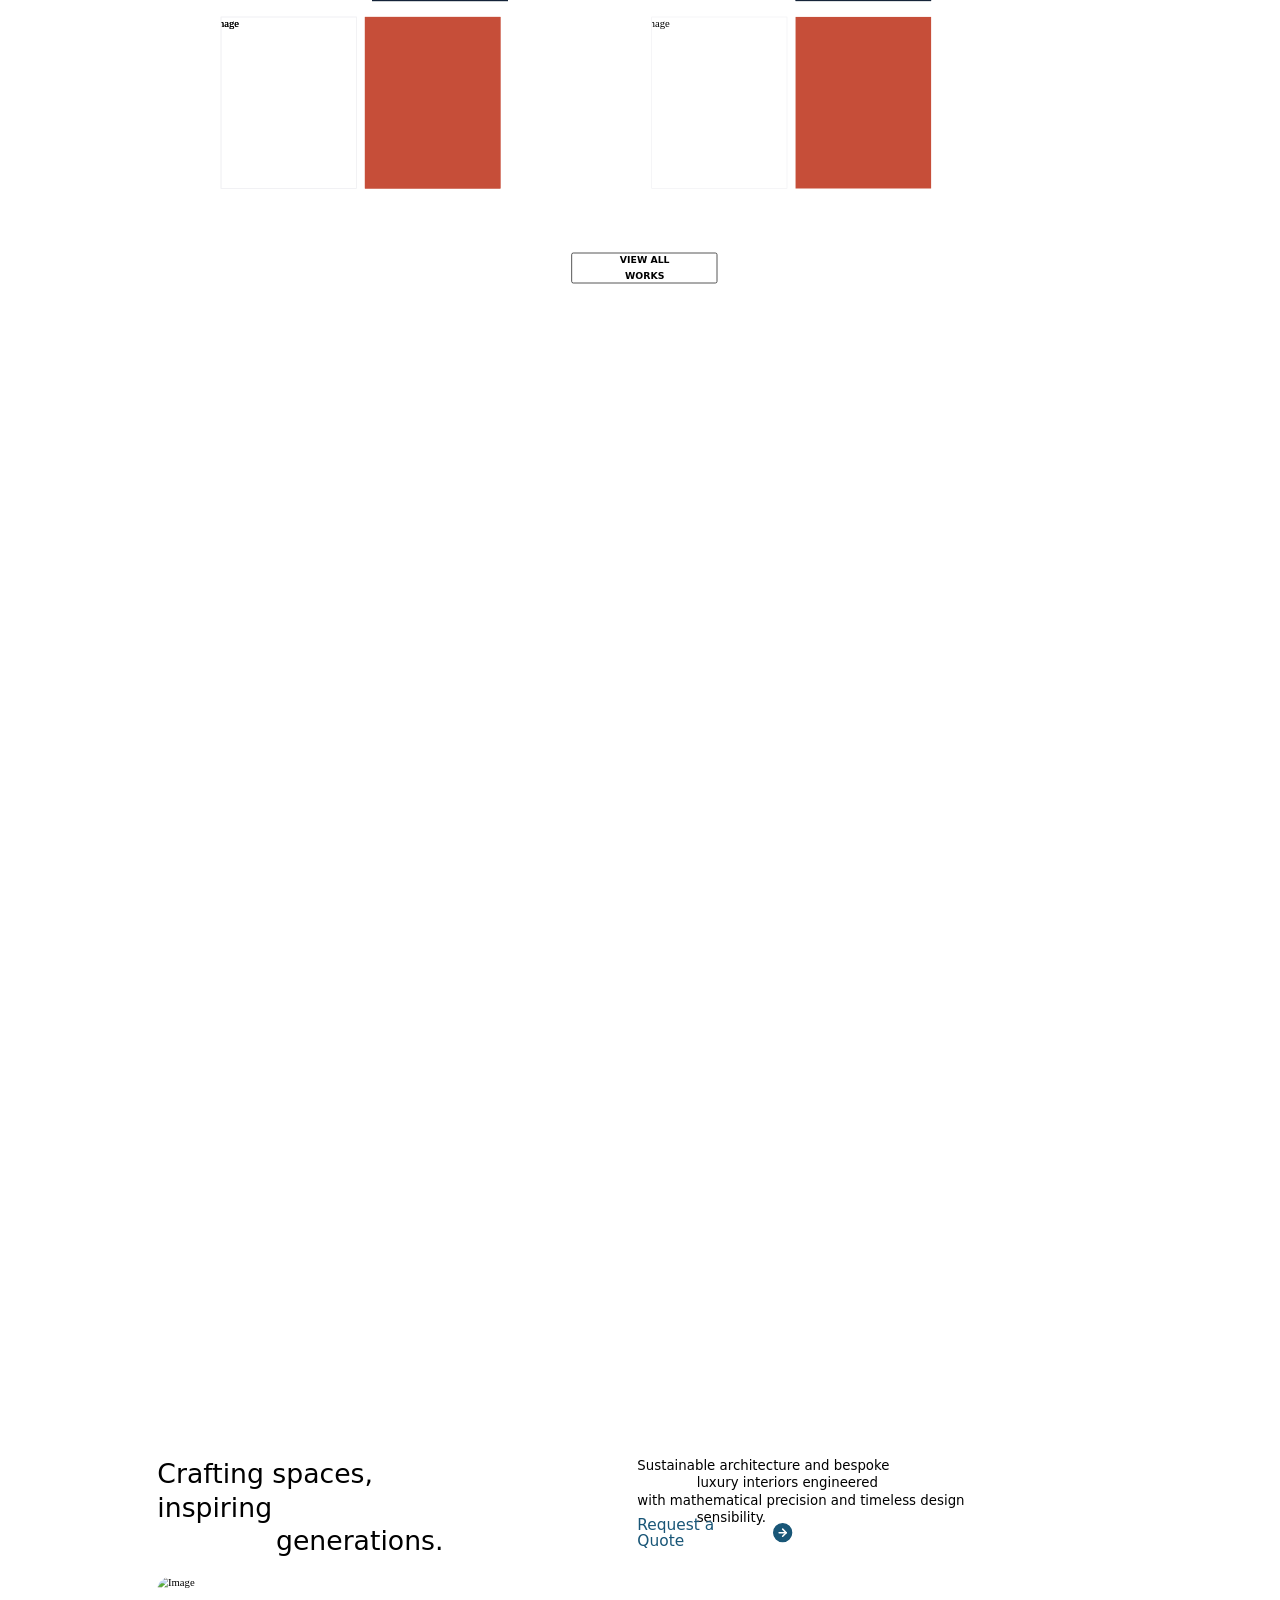
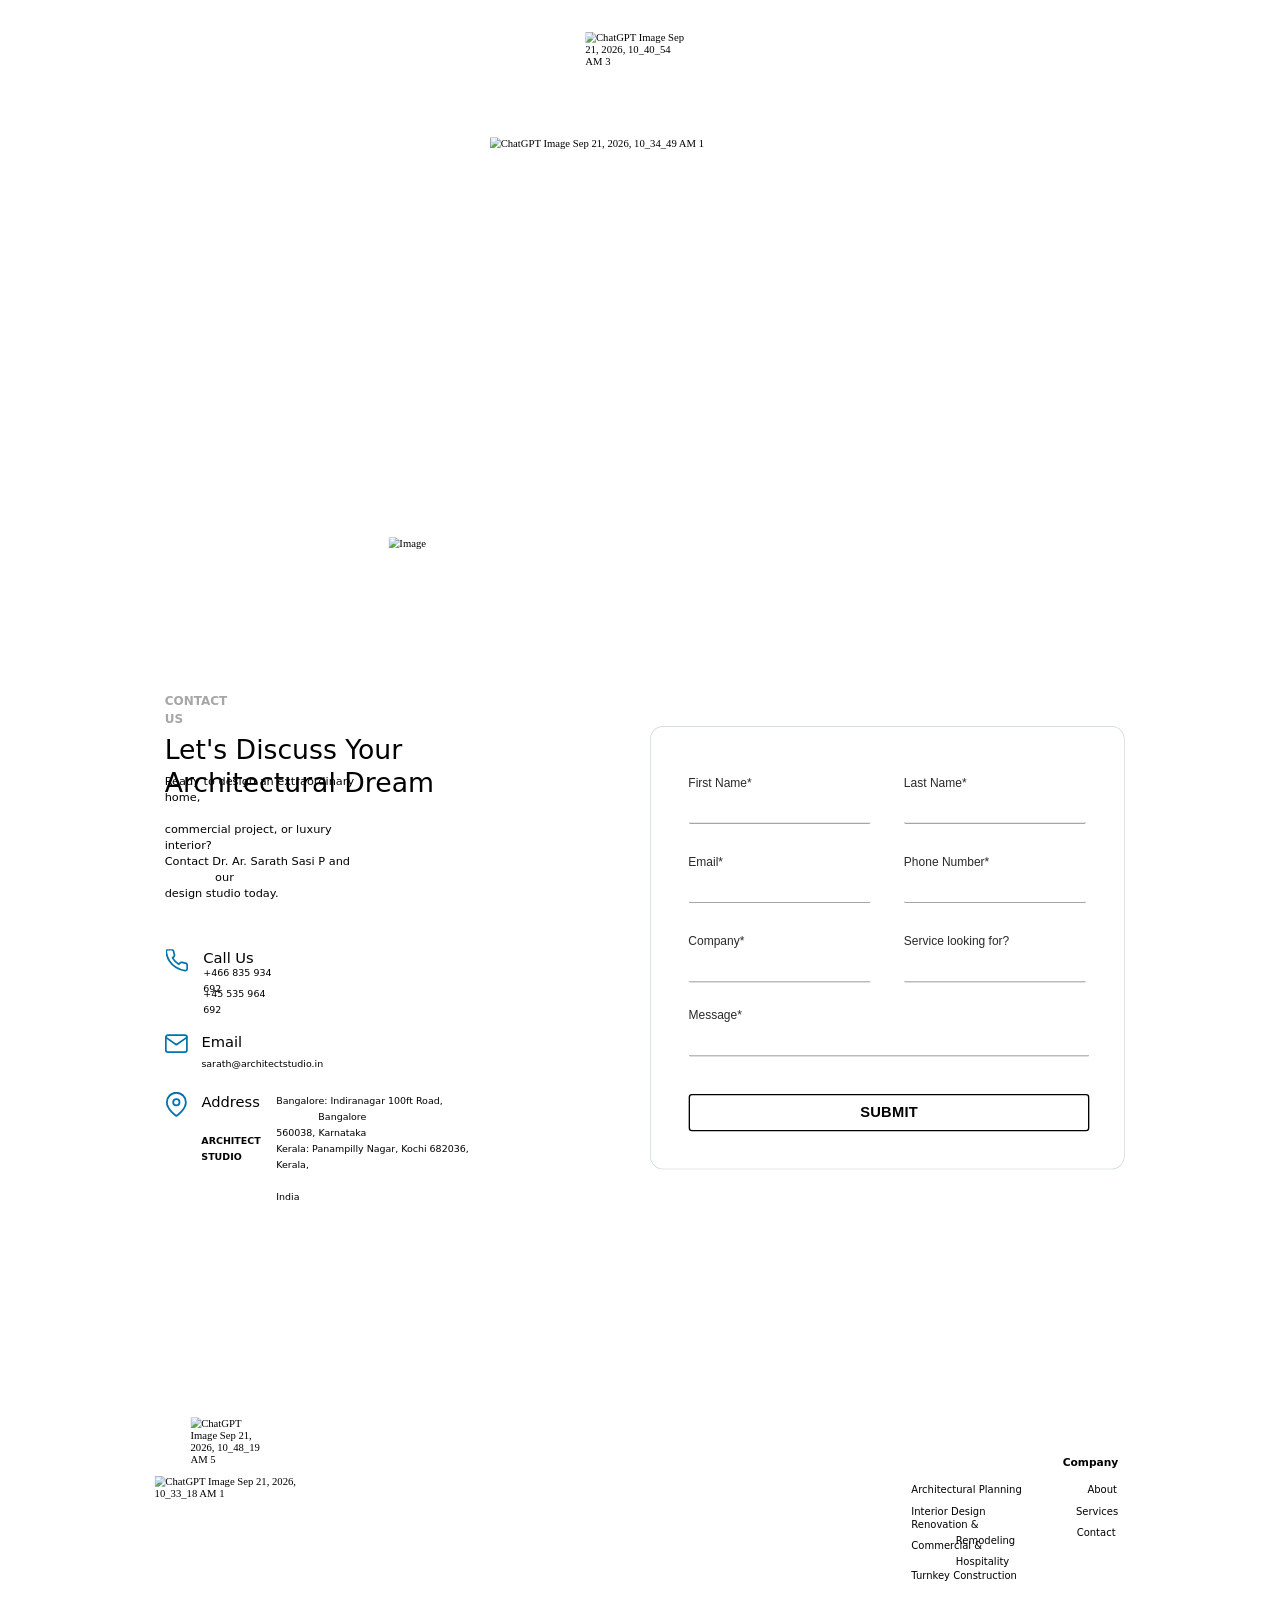
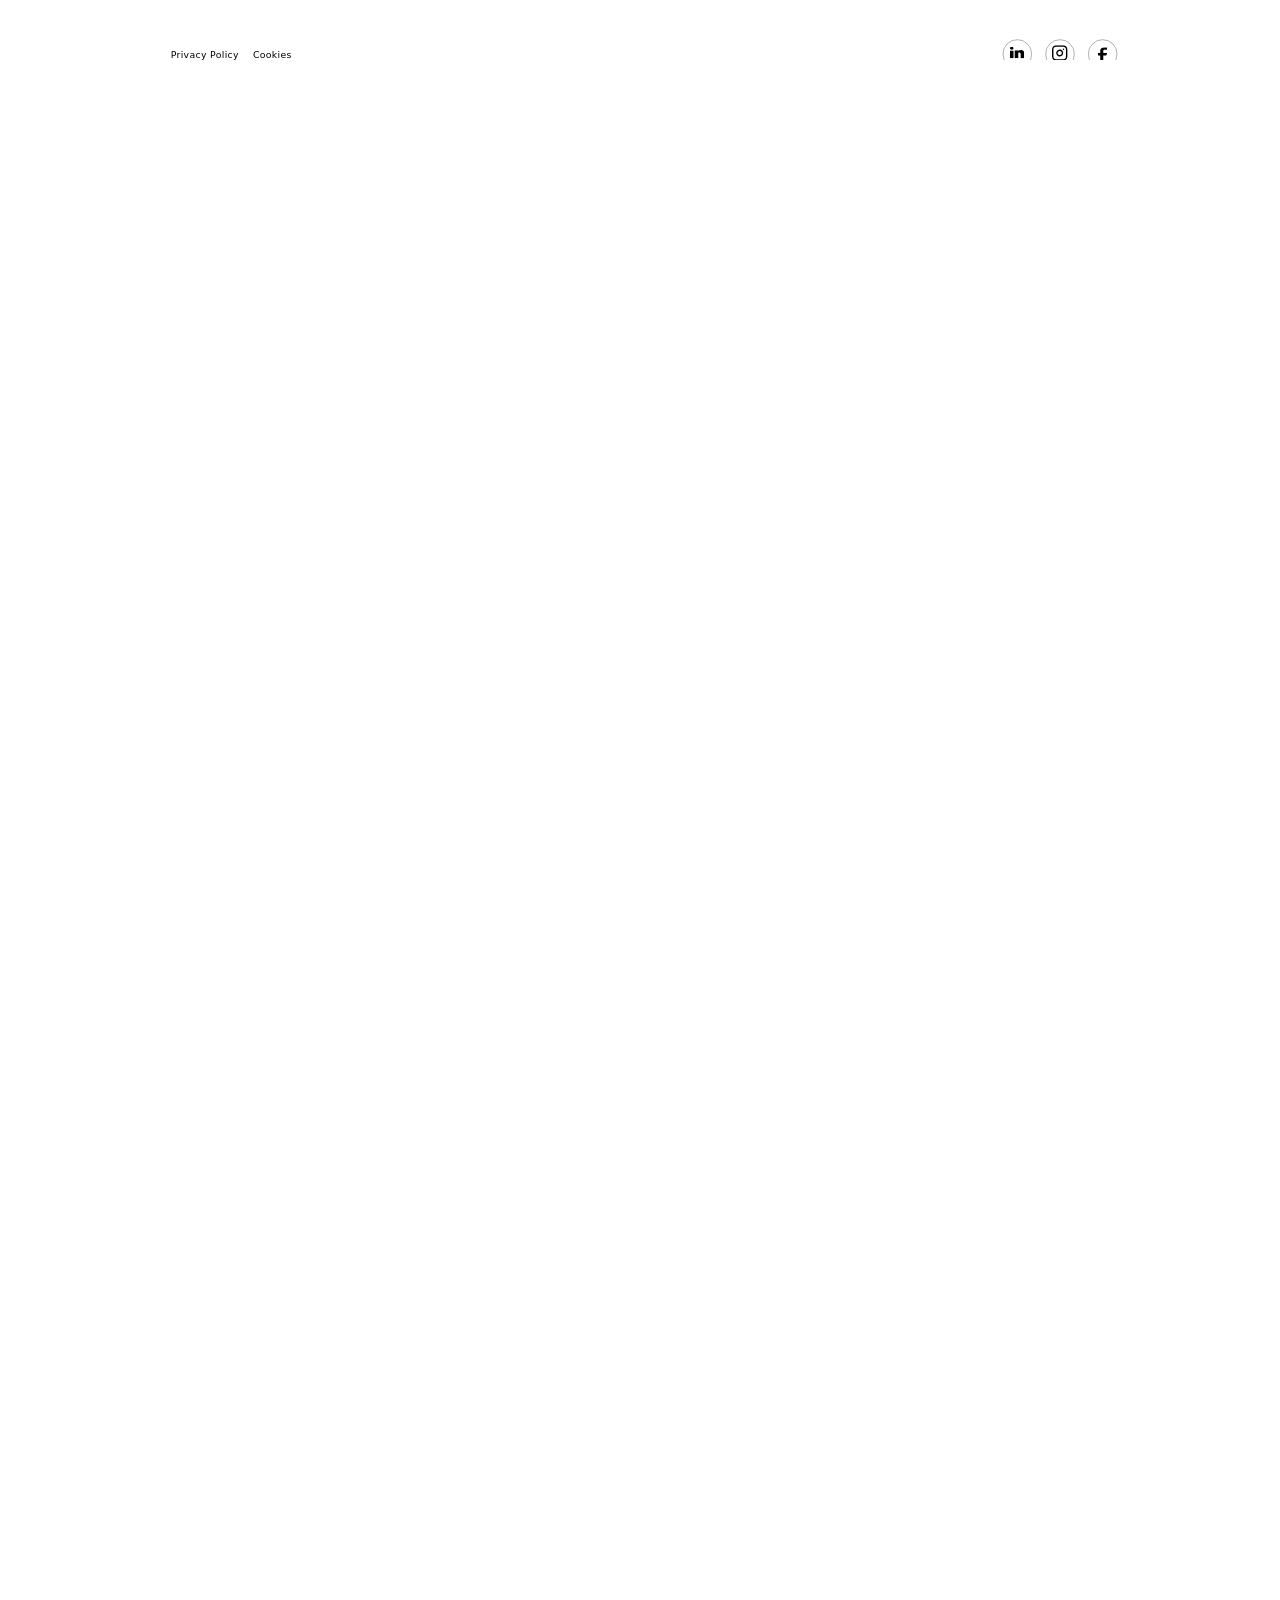
==== commit 6ddd3d4c: "Update index.html" ====
--- a/index.html
+++ b/index.html
@@ -1,56 +1,7281 @@
 <!DOCTYPE html>
 <html lang="en" xml:lang="en">
-<div id="in-page-channel-node-id" data-channel-name="in_page_channel_merged"></div>
+<div id="in-page-channel-node-id" data-channel-name="in_page_channel_hz2O8L"></div>
+
 <head>
   <meta charset="UTF-8">
-  <meta name="viewport" content="width=device-width, initial-scale=1.0, maximum-scale=5.0">
-  <title>ARCHITECT STUDIO | Dr. Ar. Sarath Sasi P</title>
-  <link rel="canonical" href="https://marquita-f74p5qzwgx.figweb.site/">
-  <meta name="description" content="ARCHITECT STUDIO - Dr. Ar. Sarath Sasi P. Award-winning Sustainable Architecture, Luxury Residential & Commercial Design.">
-  <meta property="og:url" content="https://marquita-f74p5qzwgx.figweb.site/">
+  <title>1920w light</title>
+  <link rel="canonical" href="https://kirsten-gwk862kmgg.figweb.site/">
+  <meta name="description" content="Created with figma.to.website">
+  <meta property="og:url" content="https://kirsten-gwk862kmgg.figweb.site/">
   <meta property="og:type" content="website">
-  <meta property="og:title" content="ARCHITECT STUDIO | Dr. Ar. Sarath Sasi P">
-  <meta property="og:description" content="ARCHITECT STUDIO - Dr. Ar. Sarath Sasi P. Award-winning Sustainable Architecture, Luxury Residential & Commercial Design.">
+  <meta property="og:title" content="1920w light">
+  <meta property="og:description" content="Created with figma.to.website">
   <meta property="og:image:type" content="image/jpeg">
   <meta property="og:image:width" content="1200">
   <meta property="og:image:height" content="630">
-  <meta property="og:image" content="https://marquita-f74p5qzwgx.figweb.site/cdn-cgi/imagedelivery/s-dfVpmPR-aKHmwFNwAgnQ/marquita-f74p5qzwgx.figweb.site-82a174884a5679ea2c8a122a86d1ea629e4b059a/public">
-  <meta name="twitter:title" content="ARCHITECT STUDIO | Dr. Ar. Sarath Sasi P">
-  <meta name="twitter:description" content="ARCHITECT STUDIO - Dr. Ar. Sarath Sasi P. Award-winning Sustainable Architecture, Luxury Residential & Commercial Design.">
+  <meta property="og:image"
+    content="https://kirsten-gwk862kmgg.figweb.site/cdn-cgi/imagedelivery/s-dfVpmPR-aKHmwFNwAgnQ/kirsten-gwk862kmgg.figweb.site-af9c87aa782ee02c41d1882de829acda0a203b1d/public">
+  <meta name="twitter:title" content="1920w light">
+  <meta name="twitter:description" content="Created with figma.to.website">
   <meta name="twitter:image:type" content="image/jpeg">
   <meta name="twitter:image:width" content="1200">
   <meta name="twitter:image:height" content="630">
-  <meta name="twitter:image" content="https://marquita-f74p5qzwgx.figweb.site/cdn-cgi/imagedelivery/s-dfVpmPR-aKHmwFNwAgnQ/marquita-f74p5qzwgx.figweb.site-82a174884a5679ea2c8a122a86d1ea629e4b059a/public">
+  <meta name="twitter:image"
+    content="https://kirsten-gwk862kmgg.figweb.site/cdn-cgi/imagedelivery/s-dfVpmPR-aKHmwFNwAgnQ/kirsten-gwk862kmgg.figweb.site-af9c87aa782ee02c41d1882de829acda0a203b1d/public">
   <meta name="twitter:card" content="summary_large_image">
-  <meta name="generator" content="figma.to.website">
-  <link rel="alternate" type="application/rss+xml" title="marquita-f74p5qzwgx.figweb.site feed" href="https://marquita-f74p5qzwgx.figweb.site/feed/en.xml">
+  <link rel="alternate" type="application/rss+xml" title="kirsten-gwk862kmgg.figweb.site feed"
+    href="https://kirsten-gwk862kmgg.figweb.site/feed/en.xml">
+  <meta name="viewport" content="width=device-width, initial-scale=1.0, maximum-scale=1.0">
+  <style id="desktop-fit-overrides">
+    html,
+    body {
+      margin: 0 !important;
+      padding: 0 !important;
+      width: 100% !important;
+      min-height: 100vh !important;
+      overflow-x: hidden !important;
+      background-color: #fff !important;
+    }
+
+    #_ {
+      background-color: #fff !important;
+      min-height: 100vh !important;
+      width: 100vw !important;
+      display: flex !important;
+      justify-content: center !important;
+      align-items: flex-start !important;
+      overflow-x: hidden !important;
+      position: relative !important;
+      height: calc(9690px * var(--desktop-scale, 1)) !important;
+    }
+
+    #__0 {
+      background-color: #fff !important;
+      border-radius: 0 !important;
+      width: 1920px !important;
+      min-width: 1920px !important;
+      max-width: 1920px !important;
+      height: 9690px !important;
+      min-height: 9690px !important;
+      max-height: 9690px !important;
+      margin: 0 auto !important;
+      position: relative !important;
+      overflow: hidden !important;
+      transform-origin: top center !important;
+      transform: scale(var(--desktop-scale, 1)) !important;
+    }
+
+    #__x2d_body {
+      background-color: #fff !important;
+      border-radius: 0 !important;
+      width: 1920px !important;
+      height: 9690px !important;
+      position: absolute !important;
+      top: 0 !important;
+      left: 0 !important;
+      overflow: hidden !important;
+    }
+
+    #navbar-container {
+      background-blend-mode: normal;
+      z-index: 99999 !important;
+      background-image: linear-gradient(rgba(0, 0, 0, 0.83) 0%, rgba(0, 0, 0, 0.5) 100%) !important;
+      border-radius: 0 !important;
+      width: 1920px !important;
+      height: 98px !important;
+      position: fixed !important;
+      top: 0 !important;
+      left: 50% !important;
+      transform-origin: top center !important;
+      transform: translateX(-50%) scale(var(--desktop-scale, 1)) !important;
+      overflow: hidden !important;
+    }
+
+    #_9979_972,
+    #_9979_973,
+    #_9979_974,
+    #_9979_975,
+    #navbar-contact-us {
+      cursor: pointer !important;
+      pointer-events: auto !important;
+      transition: opacity 0.2s ease, transform 0.2s ease;
+    }
+
+    #_9979_972:hover,
+    #_9979_973:hover,
+    #_9979_974:hover,
+    #_9979_975:hover {
+      opacity: 0.8;
+    }
+
+    #navbar-contact-us:hover {
+      transform: scale(1.03);
+    }
+
+    /* 1. Salient Features Continuous Marquee */
+    #about-salient-features {
+      overflow: hidden !important;
+      width: 1920px !important;
+    }
+
+    #about-salient-features #Container_0 {
+      width: 100% !important;
+      position: absolute !important;
+      top: 72px !important;
+      left: 0 !important;
+      overflow: hidden !important;
+      height: 90px !important;
+      display: flex !important;
+      align-items: center !important;
+    }
+
+    .salient-track {
+      display: flex !important;
+      align-items: center !important;
+      width: max-content !important;
+      animation: marqueeSalient 30s linear infinite !important;
+      will-change: transform;
+    }
+
+    .salient-group {
+      display: flex !important;
+      align-items: center !important;
+      gap: 70px !important;
+      padding-right: 70px !important;
+      flex-shrink: 0 !important;
+    }
+
+    @keyframes marqueeSalient {
+      0% {
+        transform: translateX(0);
+      }
+
+      100% {
+        transform: translateX(-50%);
+      }
+    }
+
+    .salient-card-item,
+    .salient-card-item:hover {
+      display: flex !important;
+      align-items: center !important;
+      gap: 16px !important;
+      flex-shrink: 0 !important;
+      cursor: default;
+      transform: none !important;
+      transition: none !important;
+    }
+
+    .salient-card-item img {
+      width: 56px !important;
+      height: 56px !important;
+      flex-shrink: 0 !important;
+    }
+
+    .salient-card-item .item-text {
+      color: #000 !important;
+      font-family: Poppins, system-ui, sans-serif !important;
+      font-size: 19px !important;
+      font-weight: 500 !important;
+      line-height: 28px !important;
+      white-space: nowrap !important;
+    }
+
+    /* 2. Tools We Use Continuous Marquee */
+    #about-salient-features_0 {
+      overflow: hidden !important;
+      width: 1920px !important;
+    }
+
+    #about-salient-features_0 #Container {
+      width: 100% !important;
+      left: 0 !important;
+      top: 60px !important;
+      overflow: hidden !important;
+      height: 110px !important;
+      position: absolute !important;
+      display: flex !important;
+      align-items: center !important;
+    }
+
+    .tools-track {
+      display: flex !important;
+      align-items: center !important;
+      width: max-content !important;
+      animation: marqueeTools 26s linear infinite !important;
+      will-change: transform;
+    }
+
+    .tools-group {
+      display: flex !important;
+      align-items: center !important;
+      gap: 90px !important;
+      padding-right: 90px !important;
+      flex-shrink: 0 !important;
+    }
+
+    @keyframes marqueeTools {
+      0% {
+        transform: translateX(0);
+      }
+
+      100% {
+        transform: translateX(-50%);
+      }
+    }
+
+    .tool-logo-item,
+    .tool-logo-item:hover {
+      display: flex !important;
+      align-items: center !important;
+      justify-content: center !important;
+      flex-shrink: 0 !important;
+      height: 75px !important;
+      cursor: default;
+      transform: none !important;
+      transition: none !important;
+      position: relative !important;
+    }
+
+    .tool-logo-img {
+      position: static !important;
+      inset: auto !important;
+      width: auto !important;
+      object-fit: contain !important;
+      display: block !important;
+      transform: none !important;
+      flex-shrink: 0 !important;
+    }
+
+    .tool-autocad {
+      height: 72px !important;
+    }
+
+    .tool-3dsmax {
+      height: 72px !important;
+    }
+
+    .tool-revit {
+      height: 38px !important;
+    }
+
+    .tool-archicad {
+      height: 40px !important;
+    }
+
+    .tool-staad {
+      height: 38px !important;
+    }
+
+    .tool-coreldraw {
+      height: 54px !important;
+    }
+
+    /* 3. Videos Section Moving Animation */
+    #Region_Media_carousel {
+      width: 1920px !important;
+      height: 560px !important;
+      overflow: hidden !important;
+      position: absolute !important;
+      top: 2249px !important;
+      left: 0 !important;
+      right: 0 !important;
+    }
+
+    .video-track {
+      display: flex !important;
+      align-items: center !important;
+      width: max-content !important;
+      position: absolute !important;
+      top: 25px !important;
+      left: 0 !important;
+      padding: 0 !important;
+      animation: videoMovingMarquee 42s linear infinite !important;
+      will-change: transform;
+    }
+
+    .video-group {
+      display: flex !important;
+      align-items: center !important;
+      gap: 28px !important;
+      padding-right: 28px !important;
+      flex-shrink: 0 !important;
+    }
+
+    @keyframes videoMovingMarquee {
+      0% {
+        transform: translateX(0);
+      }
+
+      100% {
+        transform: translateX(-50%);
+      }
+    }
+
+    .video-animated-card,
+    .video-animated-card:hover {
+      flex-shrink: 0 !important;
+      width: 350px !important;
+      height: 500px !important;
+      border-radius: 14px !important;
+      position: relative !important;
+      overflow: hidden !important;
+      box-shadow: 0 8px 24px rgba(0, 0, 0, 0.25) !important;
+      cursor: pointer !important;
+      transform: none !important;
+      transition: none !important;
+    }
+
+    button[id^="Button_Play"],
+    button[id^="Button_Open_fullscreen"],
+    button[id^="Button_Unmute"] {
+      cursor: pointer !important;
+      pointer-events: auto !important;
+      transition: transform 0.2s ease, background-color 0.2s ease !important;
+    }
+
+    button[id^="Button_Play"]:hover {
+      transform: scale(1.15) !important;
+      background-color: #0053f1 !important;
+    }
+
+    /* 4. Instagram Button */
+    #Mention_Widget {
+      position: absolute !important;
+      top: 2835px !important;
+      left: 50% !important;
+      transform: translateX(-50%) !important;
+      width: 440px !important;
+      height: 76px !important;
+      background: linear-gradient(90deg, #2e075f 0%, #d82d7e 50%, #fb005c 100%) !important;
+      border-radius: 16px !important;
+      z-index: 99999 !important;
+      display: flex !important;
+      align-items: center !important;
+      justify-content: center !important;
+      cursor: pointer !important;
+      box-shadow: 0 10px 30px rgba(216, 45, 126, 0.45) !important;
+      text-decoration: none !important;
+      transition: transform 0.25s ease, box-shadow 0.25s ease !important;
+      opacity: 1 !important;
+      visibility: visible !important;
+      pointer-events: auto !important;
+    }
+
+    #Mention_Widget:hover {
+      transform: translateX(-50%) scale(1.04) !important;
+      box-shadow: 0 14px 40px rgba(251, 0, 92, 0.65) !important;
+    }
+
+    #Mention_Widget #Frame_41 {
+      display: flex !important;
+      align-items: center !important;
+      justify-content: center !important;
+      gap: 16px !important;
+      position: static !important;
+      width: 100% !important;
+      height: 100% !important;
+    }
+
+    #Mention_Widget #Group_2 {
+      display: flex !important;
+      align-items: center !important;
+      justify-content: center !important;
+      position: static !important;
+      width: 36px !important;
+      height: 36px !important;
+      flex-shrink: 0 !important;
+    }
+
+    #Mention_Widget #_9979_970,
+    #Mention_Widget #_9979_970 #__238 {
+      font-family: Dosis, Poppins, system-ui, sans-serif !important;
+      font-size: 28px !important;
+      font-weight: 600 !important;
+      color: #ffffff !important;
+      -webkit-text-fill-color: #ffffff !important;
+      background-clip: border-box !important;
+      -webkit-background-clip: border-box !important;
+      letter-spacing: 1px !important;
+      position: static !important;
+      width: auto !important;
+      height: auto !important;
+      display: inline-block !important;
+    }
+  </style>
   <link rel="preconnect" href="https://fonts.googleapis.com">
   <link rel="preconnect" href="https://fonts.gstatic.com" crossorigin="">
-  <style id="unified-responsive-styles">
-
-/* ==========================================================================
-   SHARED BASE RESET & FONTS
-   ========================================================================== */
-article.prose{line-height:1.75;display:contents}article.prose a{font-weight:500;text-decoration:underline}article.prose h1{margin-block:0 1.23em;font-size:2.25em;line-height:1.11}article.prose h2{margin-block:2em 1em;font-size:1.5em;line-height:1.34}article.prose h3{margin-block:1.6em .6em;font-size:1.25em;line-height:1.6}article.prose h4{margin-top:1.5em;margin-bottom:.5em;line-height:1.5}article.prose img{width:100%;margin-block:2em}article.prose figure.cms-image,article.prose figure.cms-video{margin-block:2em}article.prose figure>*{margin-block:0}article.prose figure.cms-image img,article.prose figure.cms-video video,article.prose figure.cms-video iframe{width:100%;display:block}article.prose figure.cms-video iframe{aspect-ratio:16/9;border:0}article.prose figcaption{opacity:.7;margin-top:.857143em;font-size:.875em;line-height:1.42857}article.prose .columns{gap:1.5em;margin-block:1.25em;display:flex}article.prose .column{flex:1;min-width:0}@media (max-width:640px){article.prose .columns{flex-direction:column}}article.prose blockquote{margin-block:1.6em;padding:.75em 1.25em}article.prose ul,article.prose ol{padding-inline-start:1.5em}article.prose table{table-layout:auto;width:100%;margin:1.5em 0}article.prose thead th{vertical-align:bottom;font-weight:600}article.prose tbody td{vertical-align:baseline}article.prose tfoot td{vertical-align:top}article.prose th,article.prose td{text-align:start;padding:.75em}article.prose thead th:first-child,article.prose tbody td:first-child,article.prose tfoot td:first-child{padding-inline-start:0}article.prose thead th:last-child,article.prose tbody td:last-child,article.prose tfoot td:last-child{padding-inline-end:0}article.prose thead{box-shadow:0 1px #ffffffbf,0 1px}article.prose tbody tr{box-shadow:0 1px #ffffffd9,0 1px}article.prose hr{opacity:.3;margin:3em 0}
-@font-face{font-family:Inter;font-style:normal;font-weight:300 700;font-display:swap;src:url(https://fonts.gstatic.com/s/inter/v20/UcCo3FwrK3iLTcvvYwYL8g.woff2)format("woff2");unicode-range:U+460-52F,U+1C80-1C8A,U+20B4,U+2DE0-2DFF,U+A640-A69F,U+FE2E-FE2F}@font-face{font-family:Inter;font-style:normal;font-weight:300 700;font-display:swap;src:url(https://fonts.gstatic.com/s/inter/v20/UcCo3FwrK3iLTcvmYwYL8g.woff2)format("woff2");unicode-range:U+301,U+400-45F,U+490-491,U+4B0-4B1,U+2116}@font-face{font-family:Inter;font-style:normal;font-weight:300 700;font-display:swap;src:url(https://fonts.gstatic.com/s/inter/v20/UcCo3FwrK3iLTcvuYwYL8g.woff2)format("woff2");unicode-range:U+1F??}@font-face{font-family:Inter;font-style:normal;font-weight:300 700;font-display:swap;src:url(https://fonts.gstatic.com/s/inter/v20/UcCo3FwrK3iLTcvhYwYL8g.woff2)format("woff2");unicode-range:U+370-377,U+37A-37F,U+384-38A,U+38C,U+38E-3A1,U+3A3-3FF}@font-face{font-family:Inter;font-style:normal;font-weight:300 700;font-display:swap;src:url(https://fonts.gstatic.com/s/inter/v20/UcCo3FwrK3iLTcvtYwYL8g.woff2)format("woff2");unicode-range:U+102-103,U+110-111,U+128-129,U+168-169,U+1A0-1A1,U+1AF-1B0,U+300-301,U+303-304,U+308-309,U+323,U+329,U+1EA0-1EF9,U+20AB}@font-face{font-family:Inter;font-style:normal;font-weight:300 700;font-display:swap;src:url(https://fonts.gstatic.com/s/inter/v20/UcCo3FwrK3iLTcvsYwYL8g.woff2)format("woff2");unicode-range:U+100-2BA,U+2BD-2C5,U+2C7-2CC,U+2CE-2D7,U+2DD-2FF,U+304,U+308,U+329,U+1D00-1DBF,U+1E00-1E9F,U+1EF2-1EFF,U+2020,U+20A0-20AB,U+20AD-20C0,U+2113,U+2C60-2C7F,U+A720-A7FF}@font-face{font-family:Inter;font-style:normal;font-weight:300 700;font-display:swap;src:url(https://fonts.gstatic.com/s/inter/v20/UcCo3FwrK3iLTcviYwY.woff2)format("woff2");unicode-range:U+??,U+131,U+152-153,U+2BB-2BC,U+2C6,U+2DA,U+2DC,U+304,U+308,U+329,U+2000-206F,U+20AC,U+2122,U+2191,U+2193,U+2212,U+2215,U+FEFF,U+FFFD}@font-face{font-family:Poppins;font-style:normal;font-weight:400;font-display:swap;src:url(https://fonts.gstatic.com/s/poppins/v24/pxiEyp8kv8JHgFVrJJbecmNE.woff2)format("woff2");unicode-range:U+900-97F,U+1CD0-1CF9,U+200C-200D,U+20A8,U+20B9,U+20F0,U+25CC,U+A830-A839,U+A8E0-A8FF,U+11B00-11B09}@font-face{font-family:Poppins;font-style:normal;font-weight:400;font-display:swap;src:url(https://fonts.gstatic.com/s/poppins/v24/pxiEyp8kv8JHgFVrJJnecmNE.woff2)format("woff2");unicode-range:U+100-2BA,U+2BD-2C5,U+2C7-2CC,U+2CE-2D7,U+2DD-2FF,U+304,U+308,U+329,U+1D00-1DBF,U+1E00-1E9F,U+1EF2-1EFF,U+2020,U+20A0-20AB,U+20AD-20C0,U+2113,U+2C60-2C7F,U+A720-A7FF}@font-face{font-family:Poppins;font-style:normal;font-weight:400;font-display:swap;src:url(https://fonts.gstatic.com/s/poppins/v24/pxiEyp8kv8JHgFVrJJfecg.woff2)format("woff2");unicode-range:U+??,U+131,U+152-153,U+2BB-2BC,U+2C6,U+2DA,U+2DC,U+304,U+308,U+329,U+2000-206F,U+20AC,U+2122,U+2191,U+2193,U+2212,U+2215,U+FEFF,U+FFFD}@font-face{font-family:Poppins;font-style:normal;font-weight:500;font-display:swap;src:url(https://fonts.gstatic.com/s/poppins/v24/pxiByp8kv8JHgFVrLGT9Z11lFc-K.woff2)format("woff2");unicode-range:U+900-97F,U+1CD0-1CF9,U+200C-200D,U+20A8,U+20B9,U+20F0,U+25CC,U+A830-A839,U+A8E0-A8FF,U+11B00-11B09}@font-face{font-family:Poppins;font-style:normal;font-weight:500;font-display:swap;src:url(https://fonts.gstatic.com/s/poppins/v24/pxiByp8kv8JHgFVrLGT9Z1JlFc-K.woff2)format("woff2");unicode-range:U+100-2BA,U+2BD-2C5,U+2C7-2CC,U+2CE-2D7,U+2DD-2FF,U+304,U+308,U+329,U+1D00-1DBF,U+1E00-1E9F,U+1EF2-1EFF,U+2020,U+20A0-20AB,U+20AD-20C0,U+2113,U+2C60-2C7F,U+A720-A7FF}@font-face{font-family:Poppins;font-style:normal;font-weight:500;font-display:swap;src:url(https://fonts.gstatic.com/s/poppins/v24/pxiByp8kv8JHgFVrLGT9Z1xlFQ.woff2)format("woff2");unicode-range:U+??,U+131,U+152-153,U+2BB-2BC,U+2C6,U+2DA,U+2DC,U+304,U+308,U+329,U+2000-206F,U+20AC,U+2122,U+2191,U+2193,U+2212,U+2215,U+FEFF,U+FFFD}@font-face{font-family:Poppins;font-style:normal;font-weight:600;font-display:swap;src:url(https://fonts.gstatic.com/s/poppins/v24/pxiByp8kv8JHgFVrLEj6Z11lFc-K.woff2)format("woff2");unicode-range:U+900-97F,U+1CD0-1CF9,U+200C-200D,U+20A8,U+20B9,U+20F0,U+25CC,U+A830-A839,U+A8E0-A8FF,U+11B00-11B09}@font-face{font-family:Poppins;font-style:normal;font-weight:600;font-display:swap;src:url(https://fonts.gstatic.com/s/poppins/v24/pxiByp8kv8JHgFVrLEj6Z1JlFc-K.woff2)format("woff2");unicode-range:U+100-2BA,U+2BD-2C5,U+2C7-2CC,U+2CE-2D7,U+2DD-2FF,U+304,U+308,U+329,U+1D00-1DBF,U+1E00-1E9F,U+1EF2-1EFF,U+2020,U+20A0-20AB,U+20AD-20C0,U+2113,U+2C60-2C7F,U+A720-A7FF}@font-face{font-family:Poppins;font-style:normal;font-weight:600;font-display:swap;src:url(https://fonts.gstatic.com/s/poppins/v24/pxiByp8kv8JHgFVrLEj6Z1xlFQ.woff2)format("woff2");unicode-range:U+??,U+131,U+152-153,U+2BB-2BC,U+2C6,U+2DA,U+2DC,U+304,U+308,U+329,U+2000-206F,U+20AC,U+2122,U+2191,U+2193,U+2212,U+2215,U+FEFF,U+FFFD}@font-face{font-family:Poppins;font-style:normal;font-weight:700;font-display:swap;src:url(https://fonts.gstatic.com/s/poppins/v24/pxiByp8kv8JHgFVrLCz7Z11lFc-K.woff2)format("woff2");unicode-range:U+900-97F,U+1CD0-1CF9,U+200C-200D,U+20A8,U+20B9,U+20F0,U+25CC,U+A830-A839,U+A8E0-A8FF,U+11B00-11B09}@font-face{font-family:Poppins;font-style:normal;font-weight:700;font-display:swap;src:url(https://fonts.gstatic.com/s/poppins/v24/pxiByp8kv8JHgFVrLCz7Z1JlFc-K.woff2)format("woff2");unicode-range:U+100-2BA,U+2BD-2C5,U+2C7-2CC,U+2CE-2D7,U+2DD-2FF,U+304,U+308,U+329,U+1D00-1DBF,U+1E00-1E9F,U+1EF2-1EFF,U+2020,U+20A0-20AB,U+20AD-20C0,U+2113,U+2C60-2C7F,U+A720-A7FF}@font-face{font-family:Poppins;font-style:normal;font-weight:700;font-display:swap;src:url(https://fonts.gstatic.com/s/poppins/v24/pxiByp8kv8JHgFVrLCz7Z1xlFQ.woff2)format("woff2");unicode-range:U+??,U+131,U+152-153,U+2BB-2BC,U+2C6,U+2DA,U+2DC,U+304,U+308,U+329,U+2000-206F,U+20AC,U+2122,U+2191,U+2193,U+2212,U+2215,U+FEFF,U+FFFD}@font-face{font-family:Urbanist;font-style:normal;font-weight:500;font-display:swap;src:url(https://fonts.gstatic.com/s/urbanist/v18/L0xjDF02iFML4hGCyOCpRdycFsGxSrqD-R4vH5mqe8Q.woff2)format("woff2");unicode-range:U+100-2BA,U+2BD-2C5,U+2C7-2CC,U+2CE-2D7,U+2DD-2FF,U+304,U+308,U+329,U+1D00-1DBF,U+1E00-1E9F,U+1EF2-1EFF,U+2020,U+20A0-20AB,U+20AD-20C0,U+2113,U+2C60-2C7F,U+A720-A7FF}@font-face{font-family:Urbanist;font-style:normal;font-weight:500;font-display:swap;src:url(https://fonts.gstatic.com/s/urbanist/v18/L0xjDF02iFML4hGCyOCpRdycFsGxSrqD-R4vEZmq.woff2)format("woff2");unicode-range:U+??,U+131,U+152-153,U+2BB-2BC,U+2C6,U+2DA,U+2DC,U+304,U+308,U+329,U+2000-206F,U+20AC,U+2122,U+2191,U+2193,U+2212,U+2215,U+FEFF,U+FFFD}
-*,:before,:after{box-sizing:border-box}body{-webkit-font-smoothing:antialiased}button{-webkit-font-smoothing:inherit;-moz-osx-font-smoothing:inherit;-webkit-appearance:none}*{margin:0;padding:0}a{color:inherit;-webkit-text-decoration:inherit;text-decoration:inherit}input{font:inherit;background-color:inherit;border:none;outline:none}button{font:inherit;color:inherit;background:0 0;border-style:none;width:auto;line-height:normal;overflow:visible}textarea,select{font:inherit;background-color:inherit}img,picture,video,canvas,svg{display:block}textarea:focus-visible{outline:none}[data-visible=false]{display:none!important}.before-hidden:before,.after-hidden:after{display:none}.before-visible:before,.after-visible:after{content:""}.text{white-space:pre-wrap;overflow-wrap:break-word}[data-reaction-click]{cursor:pointer}::placeholder{color:inherit;opacity:.54}body *{scrollbar-width:none}body ::-webkit-scrollbar{display:none}[name=honey-pot-field]{display:none!important}.pointer-events-none{pointer-events:none}
-
+
+
+
+  <style media="all">
+    article.prose {
+      line-height: 1.75;
+      display: contents
+    }
+
+    article.prose a {
+      font-weight: 500;
+      text-decoration: underline
+    }
+
+    article.prose h1 {
+      margin-block: 0 1.23em;
+      font-size: 2.25em;
+      line-height: 1.11
+    }
+
+    article.prose h2 {
+      margin-block: 2em 1em;
+      font-size: 1.5em;
+      line-height: 1.34
+    }
+
+    article.prose h3 {
+      margin-block: 1.6em .6em;
+      font-size: 1.25em;
+      line-height: 1.6
+    }
+
+    article.prose h4 {
+      margin-top: 1.5em;
+      margin-bottom: .5em;
+      line-height: 1.5
+    }
+
+    article.prose img {
+      width: 100%;
+      margin-block: 2em
+    }
+
+    article.prose figure.cms-image,
+    article.prose figure.cms-video {
+      margin-block: 2em
+    }
+
+    article.prose figure>* {
+      margin-block: 0
+    }
+
+    article.prose figure.cms-image img,
+    article.prose figure.cms-video video,
+    article.prose figure.cms-video iframe {
+      width: 100%;
+      display: block
+    }
+
+    article.prose figure.cms-video iframe {
+      aspect-ratio: 16/9;
+      border: 0
+    }
+
+    article.prose figcaption {
+      opacity: .7;
+      margin-top: .857143em;
+      font-size: .875em;
+      line-height: 1.42857
+    }
+
+    article.prose .columns {
+      gap: 1.5em;
+      margin-block: 1.25em;
+      display: flex
+    }
+
+    article.prose .column {
+      flex: 1;
+      min-width: 0
+    }
+
+    @media (max-width:640px) {
+      article.prose .columns {
+        flex-direction: column
+      }
+    }
+
+    article.prose blockquote {
+      margin-block: 1.6em;
+      padding: .75em 1.25em
+    }
+
+    article.prose ul,
+    article.prose ol {
+      padding-inline-start: 1.5em
+    }
+
+    article.prose table {
+      table-layout: auto;
+      width: 100%;
+      margin: 1.5em 0
+    }
+
+    article.prose thead th {
+      vertical-align: bottom;
+      font-weight: 600
+    }
+
+    article.prose tbody td {
+      vertical-align: baseline
+    }
+
+    article.prose tfoot td {
+      vertical-align: top
+    }
+
+    article.prose th,
+    article.prose td {
+      text-align: start;
+      padding: .75em
+    }
+
+    article.prose thead th:first-child,
+    article.prose tbody td:first-child,
+    article.prose tfoot td:first-child {
+      padding-inline-start: 0
+    }
+
+    article.prose thead th:last-child,
+    article.prose tbody td:last-child,
+    article.prose tfoot td:last-child {
+      padding-inline-end: 0
+    }
+
+    article.prose thead {
+      box-shadow: 0 1px #ffffffbf, 0 1px
+    }
+
+    article.prose tbody tr {
+      box-shadow: 0 1px #ffffffd9, 0 1px
+    }
+
+    article.prose hr {
+      opacity: .3;
+      margin: 3em 0
+    }
+  </style>
+
+  <style>
+    @font-face {
+      font-family: Dosis;
+      font-style: normal;
+      font-weight: 500;
+      font-display: swap;
+      src: url(https://fonts.gstatic.com/s/dosis/v34/HhyJU5sn9vOmLxNkIwRSjTVNWLEJBbMl1BMEfq4.woff2)format("woff2");
+      unicode-range: U+102-103, U+110-111, U+128-129, U+168-169, U+1A0-1A1, U+1AF-1B0, U+300-301, U+303-304, U+308-309, U+323, U+329, U+1EA0-1EF9, U+20AB
+    }
+
+    @font-face {
+      font-family: Dosis;
+      font-style: normal;
+      font-weight: 500;
+      font-display: swap;
+      src: url(https://fonts.gstatic.com/s/dosis/v34/HhyJU5sn9vOmLxNkIwRSjTVNWLEJBbMl1RMEfq4.woff2)format("woff2");
+      unicode-range: U+100-2BA, U+2BD-2C5, U+2C7-2CC, U+2CE-2D7, U+2DD-2FF, U+304, U+308, U+329, U+1D00-1DBF, U+1E00-1E9F, U+1EF2-1EFF, U+2020, U+20A0-20AB, U+20AD-20C0, U+2113, U+2C60-2C7F, U+A720-A7FF
+    }
+
+    @font-face {
+      font-family: Dosis;
+      font-style: normal;
+      font-weight: 500;
+      font-display: swap;
+      src: url(https://fonts.gstatic.com/s/dosis/v34/HhyJU5sn9vOmLxNkIwRSjTVNWLEJBbMl2xME.woff2)format("woff2");
+      unicode-range: U+??, U+131, U+152-153, U+2BB-2BC, U+2C6, U+2DA, U+2DC, U+304, U+308, U+329, U+2000-206F, U+20AC, U+2122, U+2191, U+2193, U+2212, U+2215, U+FEFF, U+FFFD
+    }
+
+    @font-face {
+      font-family: Inter;
+      font-style: normal;
+      font-weight: 300 700;
+      font-display: swap;
+      src: url(https://fonts.gstatic.com/s/inter/v20/UcCo3FwrK3iLTcvvYwYL8g.woff2)format("woff2");
+      unicode-range: U+460-52F, U+1C80-1C8A, U+20B4, U+2DE0-2DFF, U+A640-A69F, U+FE2E-FE2F
+    }
+
+    @font-face {
+      font-family: Inter;
+      font-style: normal;
+      font-weight: 300 700;
+      font-display: swap;
+      src: url(https://fonts.gstatic.com/s/inter/v20/UcCo3FwrK3iLTcvmYwYL8g.woff2)format("woff2");
+      unicode-range: U+301, U+400-45F, U+490-491, U+4B0-4B1, U+2116
+    }
+
+    @font-face {
+      font-family: Inter;
+      font-style: normal;
+      font-weight: 300 700;
+      font-display: swap;
+      src: url(https://fonts.gstatic.com/s/inter/v20/UcCo3FwrK3iLTcvuYwYL8g.woff2)format("woff2");
+      unicode-range: U+1F??
+    }
+
+    @font-face {
+      font-family: Inter;
+      font-style: normal;
+      font-weight: 300 700;
+      font-display: swap;
+      src: url(https://fonts.gstatic.com/s/inter/v20/UcCo3FwrK3iLTcvhYwYL8g.woff2)format("woff2");
+      unicode-range: U+370-377, U+37A-37F, U+384-38A, U+38C, U+38E-3A1, U+3A3-3FF
+    }
+
+    @font-face {
+      font-family: Inter;
+      font-style: normal;
+      font-weight: 300 700;
+      font-display: swap;
+      src: url(https://fonts.gstatic.com/s/inter/v20/UcCo3FwrK3iLTcvtYwYL8g.woff2)format("woff2");
+      unicode-range: U+102-103, U+110-111, U+128-129, U+168-169, U+1A0-1A1, U+1AF-1B0, U+300-301, U+303-304, U+308-309, U+323, U+329, U+1EA0-1EF9, U+20AB
+    }
+
+    @font-face {
+      font-family: Inter;
+      font-style: normal;
+      font-weight: 300 700;
+      font-display: swap;
+      src: url(https://fonts.gstatic.com/s/inter/v20/UcCo3FwrK3iLTcvsYwYL8g.woff2)format("woff2");
+      unicode-range: U+100-2BA, U+2BD-2C5, U+2C7-2CC, U+2CE-2D7, U+2DD-2FF, U+304, U+308, U+329, U+1D00-1DBF, U+1E00-1E9F, U+1EF2-1EFF, U+2020, U+20A0-20AB, U+20AD-20C0, U+2113, U+2C60-2C7F, U+A720-A7FF
+    }
+
+    @font-face {
+      font-family: Inter;
+      font-style: normal;
+      font-weight: 300 700;
+      font-display: swap;
+      src: url(https://fonts.gstatic.com/s/inter/v20/UcCo3FwrK3iLTcviYwY.woff2)format("woff2");
+      unicode-range: U+??, U+131, U+152-153, U+2BB-2BC, U+2C6, U+2DA, U+2DC, U+304, U+308, U+329, U+2000-206F, U+20AC, U+2122, U+2191, U+2193, U+2212, U+2215, U+FEFF, U+FFFD
+    }
+
+    @font-face {
+      font-family: Poppins;
+      font-style: normal;
+      font-weight: 400;
+      font-display: swap;
+      src: url(https://fonts.gstatic.com/s/poppins/v24/pxiEyp8kv8JHgFVrJJbecmNE.woff2)format("woff2");
+      unicode-range: U+900-97F, U+1CD0-1CF9, U+200C-200D, U+20A8, U+20B9, U+20F0, U+25CC, U+A830-A839, U+A8E0-A8FF, U+11B00-11B09
+    }
+
+    @font-face {
+      font-family: Poppins;
+      font-style: normal;
+      font-weight: 400;
+      font-display: swap;
+      src: url(https://fonts.gstatic.com/s/poppins/v24/pxiEyp8kv8JHgFVrJJnecmNE.woff2)format("woff2");
+      unicode-range: U+100-2BA, U+2BD-2C5, U+2C7-2CC, U+2CE-2D7, U+2DD-2FF, U+304, U+308, U+329, U+1D00-1DBF, U+1E00-1E9F, U+1EF2-1EFF, U+2020, U+20A0-20AB, U+20AD-20C0, U+2113, U+2C60-2C7F, U+A720-A7FF
+    }
+
+    @font-face {
+      font-family: Poppins;
+      font-style: normal;
+      font-weight: 400;
+      font-display: swap;
+      src: url(https://fonts.gstatic.com/s/poppins/v24/pxiEyp8kv8JHgFVrJJfecg.woff2)format("woff2");
+      unicode-range: U+??, U+131, U+152-153, U+2BB-2BC, U+2C6, U+2DA, U+2DC, U+304, U+308, U+329, U+2000-206F, U+20AC, U+2122, U+2191, U+2193, U+2212, U+2215, U+FEFF, U+FFFD
+    }
+
+    @font-face {
+      font-family: Poppins;
+      font-style: normal;
+      font-weight: 500;
+      font-display: swap;
+      src: url(https://fonts.gstatic.com/s/poppins/v24/pxiByp8kv8JHgFVrLGT9Z11lFc-K.woff2)format("woff2");
+      unicode-range: U+900-97F, U+1CD0-1CF9, U+200C-200D, U+20A8, U+20B9, U+20F0, U+25CC, U+A830-A839, U+A8E0-A8FF, U+11B00-11B09
+    }
+
+    @font-face {
+      font-family: Poppins;
+      font-style: normal;
+      font-weight: 500;
+      font-display: swap;
+      src: url(https://fonts.gstatic.com/s/poppins/v24/pxiByp8kv8JHgFVrLGT9Z1JlFc-K.woff2)format("woff2");
+      unicode-range: U+100-2BA, U+2BD-2C5, U+2C7-2CC, U+2CE-2D7, U+2DD-2FF, U+304, U+308, U+329, U+1D00-1DBF, U+1E00-1E9F, U+1EF2-1EFF, U+2020, U+20A0-20AB, U+20AD-20C0, U+2113, U+2C60-2C7F, U+A720-A7FF
+    }
+
+    @font-face {
+      font-family: Poppins;
+      font-style: normal;
+      font-weight: 500;
+      font-display: swap;
+      src: url(https://fonts.gstatic.com/s/poppins/v24/pxiByp8kv8JHgFVrLGT9Z1xlFQ.woff2)format("woff2");
+      unicode-range: U+??, U+131, U+152-153, U+2BB-2BC, U+2C6, U+2DA, U+2DC, U+304, U+308, U+329, U+2000-206F, U+20AC, U+2122, U+2191, U+2193, U+2212, U+2215, U+FEFF, U+FFFD
+    }
+
+    @font-face {
+      font-family: Poppins;
+      font-style: normal;
+      font-weight: 600;
+      font-display: swap;
+      src: url(https://fonts.gstatic.com/s/poppins/v24/pxiByp8kv8JHgFVrLEj6Z11lFc-K.woff2)format("woff2");
+      unicode-range: U+900-97F, U+1CD0-1CF9, U+200C-200D, U+20A8, U+20B9, U+20F0, U+25CC, U+A830-A839, U+A8E0-A8FF, U+11B00-11B09
+    }
+
+    @font-face {
+      font-family: Poppins;
+      font-style: normal;
+      font-weight: 600;
+      font-display: swap;
+      src: url(https://fonts.gstatic.com/s/poppins/v24/pxiByp8kv8JHgFVrLEj6Z1JlFc-K.woff2)format("woff2");
+      unicode-range: U+100-2BA, U+2BD-2C5, U+2C7-2CC, U+2CE-2D7, U+2DD-2FF, U+304, U+308, U+329, U+1D00-1DBF, U+1E00-1E9F, U+1EF2-1EFF, U+2020, U+20A0-20AB, U+20AD-20C0, U+2113, U+2C60-2C7F, U+A720-A7FF
+    }
+
+    @font-face {
+      font-family: Poppins;
+      font-style: normal;
+      font-weight: 600;
+      font-display: swap;
+      src: url(https://fonts.gstatic.com/s/poppins/v24/pxiByp8kv8JHgFVrLEj6Z1xlFQ.woff2)format("woff2");
+      unicode-range: U+??, U+131, U+152-153, U+2BB-2BC, U+2C6, U+2DA, U+2DC, U+304, U+308, U+329, U+2000-206F, U+20AC, U+2122, U+2191, U+2193, U+2212, U+2215, U+FEFF, U+FFFD
+    }
+
+    @font-face {
+      font-family: Poppins;
+      font-style: normal;
+      font-weight: 700;
+      font-display: swap;
+      src: url(https://fonts.gstatic.com/s/poppins/v24/pxiByp8kv8JHgFVrLCz7Z11lFc-K.woff2)format("woff2");
+      unicode-range: U+900-97F, U+1CD0-1CF9, U+200C-200D, U+20A8, U+20B9, U+20F0, U+25CC, U+A830-A839, U+A8E0-A8FF, U+11B00-11B09
+    }
+
+    @font-face {
+      font-family: Poppins;
+      font-style: normal;
+      font-weight: 700;
+      font-display: swap;
+      src: url(https://fonts.gstatic.com/s/poppins/v24/pxiByp8kv8JHgFVrLCz7Z1JlFc-K.woff2)format("woff2");
+      unicode-range: U+100-2BA, U+2BD-2C5, U+2C7-2CC, U+2CE-2D7, U+2DD-2FF, U+304, U+308, U+329, U+1D00-1DBF, U+1E00-1E9F, U+1EF2-1EFF, U+2020, U+20A0-20AB, U+20AD-20C0, U+2113, U+2C60-2C7F, U+A720-A7FF
+    }
+
+    @font-face {
+      font-family: Poppins;
+      font-style: normal;
+      font-weight: 700;
+      font-display: swap;
+      src: url(https://fonts.gstatic.com/s/poppins/v24/pxiByp8kv8JHgFVrLCz7Z1xlFQ.woff2)format("woff2");
+      unicode-range: U+??, U+131, U+152-153, U+2BB-2BC, U+2C6, U+2DA, U+2DC, U+304, U+308, U+329, U+2000-206F, U+20AC, U+2122, U+2191, U+2193, U+2212, U+2215, U+FEFF, U+FFFD
+    }
+
+    @font-face {
+      font-family: Urbanist;
+      font-style: normal;
+      font-weight: 500;
+      font-display: swap;
+      src: url(https://fonts.gstatic.com/s/urbanist/v18/L0xjDF02iFML4hGCyOCpRdycFsGxSrqD-R4vH5mqe8Q.woff2)format("woff2");
+      unicode-range: U+100-2BA, U+2BD-2C5, U+2C7-2CC, U+2CE-2D7, U+2DD-2FF, U+304, U+308, U+329, U+1D00-1DBF, U+1E00-1E9F, U+1EF2-1EFF, U+2020, U+20A0-20AB, U+20AD-20C0, U+2113, U+2C60-2C7F, U+A720-A7FF
+    }
+
+    @font-face {
+      font-family: Urbanist;
+      font-style: normal;
+      font-weight: 500;
+      font-display: swap;
+      src: url(https://fonts.gstatic.com/s/urbanist/v18/L0xjDF02iFML4hGCyOCpRdycFsGxSrqD-R4vEZmq.woff2)format("woff2");
+      unicode-range: U+??, U+131, U+152-153, U+2BB-2BC, U+2C6, U+2DA, U+2DC, U+304, U+308, U+329, U+2000-206F, U+20AC, U+2122, U+2191, U+2193, U+2212, U+2215, U+FEFF, U+FFFD
+    }
+  </style>
+
+  <style media="all">
+    *,
+    :before,
+    :after {
+      box-sizing: border-box
+    }
+
+    body {
+      -webkit-font-smoothing: antialiased
+    }
+
+    button {
+      -webkit-font-smoothing: inherit;
+      -moz-osx-font-smoothing: inherit;
+      -webkit-appearance: none
+    }
+
+    * {
+      margin: 0;
+      padding: 0
+    }
+
+    a {
+      color: inherit;
+      -webkit-text-decoration: inherit;
+      text-decoration: inherit
+    }
+
+    input {
+      font: inherit;
+      background-color: inherit;
+      border: none;
+      outline: none
+    }
+
+    button {
+      font: inherit;
+      color: inherit;
+      background: 0 0;
+      border-style: none;
+      width: auto;
+      line-height: normal;
+      overflow: visible
+    }
+
+    textarea,
+    select {
+      font: inherit;
+      background-color: inherit
+    }
+
+    img,
+    picture,
+    video,
+    canvas,
+    svg {
+      display: block
+    }
+
+    textarea:focus-visible {
+      outline: none
+    }
+
+    [data-visible=false] {
+      display: none !important
+    }
+
+    .before-hidden:before,
+    .after-hidden:after {
+      display: none
+    }
+
+    .before-visible:before,
+    .after-visible:after {
+      content: ""
+    }
+
+    .text {
+      white-space: pre-wrap;
+      overflow-wrap: break-word
+    }
+
+    [data-reaction-click] {
+      cursor: pointer
+    }
+
+    ::placeholder {
+      color: inherit;
+      opacity: .54
+    }
+
+    body * {
+      scrollbar-width: none
+    }
+
+    body ::-webkit-scrollbar {
+      display: none
+    }
+
+    [name=honey-pot-field] {
+      display: none !important
+    }
+
+    .pointer-events-none {
+      pointer-events: none
+    }
+  </style>
+
+  <style>
+    body {
+      --Color: #0053f1
+    }
+  </style>
+
+  <style>
+    #_ {
+      background-color: #fff;
+      min-height: 100vh;
+      display: grid
+    }
+
+    #__0 {
+      background-color: #fff;
+      border-radius: 0;
+      width: 1920px;
+      min-width: 1920px;
+      max-width: 1920px;
+      min-height: 9796px;
+      max-height: 9796px;
+      margin: 0 auto;
+      position: relative;
+      overflow: visible auto
+    }
+
+    #__x2d_body {
+      --f2w-order: 0;
+      background-color: #fff;
+      border-radius: 0;
+      width: 1920px;
+      height: 9796px;
+      position: absolute;
+      top: 0;
+      left: calc(50% - 960px);
+      overflow: auto
+    }
+
+    #navbar-container {
+      background-blend-mode: normal;
+      --f2w-order: 14;
+      z-index: 1;
+      background-image: linear-gradient(#000000d4 0%, #00000080 100%);
+      border-radius: 0;
+      width: 1920px;
+      height: 98px;
+      position: fixed;
+      top: 0;
+      left: 0;
+      overflow: hidden
+    }
+
+    #_9979_972 {
+      text-align: left;
+      color: #fff;
+      --f2w-order: 0;
+      -webkit-background-clip: text;
+      background-clip: text;
+      justify-content: flex-start;
+      align-items: center;
+      width: 41.4px;
+      height: 20px;
+      font-family: Poppins, system-ui, sans-serif;
+      font-size: 14px;
+      font-weight: 600;
+      line-height: 20px;
+      display: inline-flex;
+      position: absolute;
+      top: 39px;
+      left: 538.2px
+    }
+
+    #__1 {
+      -webkit-background-clip: text;
+      background-clip: text
+    }
+
+    #_9979_973 {
+      text-align: left;
+      color: #fff;
+      --f2w-order: 1;
+      -webkit-background-clip: text;
+      background-clip: text;
+      justify-content: flex-start;
+      align-items: center;
+      width: 48.2px;
+      height: 20px;
+      font-family: Poppins, system-ui, sans-serif;
+      font-size: 14px;
+      font-weight: 600;
+      line-height: 20px;
+      display: inline-flex;
+      position: absolute;
+      top: 39px;
+      left: 639.3px
+    }
+
+    #__2 {
+      -webkit-background-clip: text;
+      background-clip: text
+    }
+
+    #_9979_974 {
+      text-align: left;
+      color: #fff;
+      --f2w-order: 2;
+      -webkit-background-clip: text;
+      background-clip: text;
+      justify-content: flex-start;
+      align-items: center;
+      width: 65.8px;
+      height: 20px;
+      font-family: Poppins, system-ui, sans-serif;
+      font-size: 14px;
+      font-weight: 600;
+      line-height: 20px;
+      display: inline-flex;
+      position: absolute;
+      top: 39px;
+      left: 747.1px
+    }
+
+    #__3 {
+      -webkit-background-clip: text;
+      background-clip: text
+    }
+
+    #_9979_975 {
+      text-align: left;
+      color: #fff;
+      --f2w-order: 3;
+      -webkit-background-clip: text;
+      background-clip: text;
+      justify-content: flex-start;
+      align-items: center;
+      width: 52.5px;
+      height: 20px;
+      font-family: Poppins, system-ui, sans-serif;
+      font-size: 14px;
+      font-weight: 600;
+      line-height: 20px;
+      display: inline-flex;
+      position: absolute;
+      top: 39px;
+      left: 872.6px
+    }
+
+    #__4 {
+      -webkit-background-clip: text;
+      background-clip: text
+    }
+
+    #navbar-contact-us {
+      --f2w-order: 4;
+      background-color: #fff;
+      border-radius: 3px;
+      width: 181.2px;
+      height: 44px;
+      position: absolute;
+      top: 27px;
+      left: 1498.8px
+    }
+
+    #_9979_977 {
+      text-align: center;
+      color: #000;
+      --f2w-order: 0;
+      -webkit-background-clip: text;
+      background-clip: text;
+      justify-content: center;
+      align-items: center;
+      width: 91.5px;
+      height: 20px;
+      font-family: Poppins, system-ui, sans-serif;
+      font-size: 14px;
+      font-weight: 700;
+      line-height: 20px;
+      display: inline-flex;
+      position: absolute;
+      top: 12px;
+      left: 45.2px
+    }
+
+    #__5 {
+      -webkit-background-clip: text;
+      background-clip: text
+    }
+
+    #__7 {
+      --f2w-order: 5;
+      border-radius: 0;
+      width: 189px;
+      height: 63px;
+      position: absolute;
+      top: 18px;
+      left: 193px;
+      overflow: hidden
+    }
+
+    #__6 {
+      width: 100%;
+      height: 100%;
+      position: absolute;
+      inset: 0
+    }
+
+    #__8 {
+      --f2w-order: 6;
+      border-radius: 0;
+      width: 49px;
+      height: 49px;
+      position: absolute;
+      top: 23px;
+      left: 138px;
+      overflow: hidden
+    }
+
+    #__9 {
+      width: 100%;
+      height: 100%;
+      position: absolute;
+      inset: 0
+    }
+
+    #home-image-slider-1 {
+      background-blend-mode: normal;
+      --f2w-order: 0;
+      background-image: url(https://kirsten-gwk862kmgg.figweb.site/cdn-cgi/imagedelivery/s-dfVpmPR-aKHmwFNwAgnQ/kirsten-gwk862kmgg.figweb.site-749d2746ba99d37305c22d98aa92feabf693a020/public);
+      background-position: 50%;
+      background-size: cover;
+      border-radius: 0;
+      width: 100%;
+      height: 1200px;
+      position: absolute;
+      top: 0;
+      left: 0;
+      right: 0
+    }
+
+    #Image_0 {
+      --f2w-order: 0;
+      border-radius: 0;
+      width: 1920px;
+      height: 1200px;
+      position: absolute;
+      top: 0;
+      left: 0;
+      overflow: hidden
+    }
+
+    #__17 {
+      --f2w-order: 0;
+      border-radius: 0;
+      width: 1920px;
+      height: 1284px;
+      position: absolute;
+      top: -42px;
+      left: 0;
+      overflow: hidden
+    }
+
+    #__10 {
+      width: 100%;
+      height: 100%;
+      position: absolute;
+      inset: 0
+    }
+
+    #Image_1 {
+      --f2w-order: 1;
+      border-radius: 0;
+      width: 1920px;
+      height: 1200px;
+      position: absolute;
+      top: 0;
+      left: 0;
+      overflow: hidden
+    }
+
+    #__18 {
+      --f2w-order: 0;
+      border-radius: 0;
+      width: 1920px;
+      height: 1284px;
+      position: absolute;
+      top: -42px;
+      left: 0;
+      overflow: hidden
+    }
+
+    #__11 {
+      width: 100%;
+      height: 100%;
+      position: absolute;
+      inset: 0
+    }
+
+    #_9979_539 {
+      text-align: left;
+      color: #fff;
+      --f2w-order: 1;
+      -webkit-background-clip: text;
+      background-clip: text;
+      justify-content: flex-start;
+      align-items: center;
+      width: 472.8px;
+      height: 201px;
+      font-family: Poppins, system-ui, sans-serif;
+      font-size: 50px;
+      font-weight: 500;
+      line-height: 65px;
+      display: inline-flex;
+      position: absolute;
+      top: 564.5px;
+      left: 180.9px
+    }
+
+    #__12 {
+      -webkit-background-clip: text;
+      background-clip: text
+    }
+
+    #_9979_540 {
+      text-align: left;
+      letter-spacing: .2px;
+      color: #ddd;
+      --f2w-order: 2;
+      -webkit-background-clip: text;
+      background-clip: text;
+      justify-content: flex-start;
+      align-items: center;
+      width: 458px;
+      height: 216px;
+      font-family: Urbanist, system-ui, sans-serif;
+      font-size: 25px;
+      font-weight: 500;
+      line-height: 37px;
+      display: inline-flex;
+      position: absolute;
+      top: 491px;
+      left: 1294px
+    }
+
+    #__15 {
+      -webkit-background-clip: text;
+      background-clip: text
+    }
+
+    #Button {
+      --f2w-order: 3;
+      border: 1px solid #fff;
+      border-radius: 3px;
+      width: 219.2px;
+      height: 46px;
+      position: absolute;
+      top: 761px;
+      left: 1526.2px
+    }
+
+    #_9979_542 {
+      text-align: center;
+      color: #fff;
+      --f2w-order: 0;
+      -webkit-background-clip: text;
+      background-clip: text;
+      justify-content: center;
+      align-items: center;
+      width: 125.6px;
+      height: 24px;
+      font-family: Poppins, system-ui, sans-serif;
+      font-size: 14px;
+      font-weight: 600;
+      line-height: 24px;
+      display: inline-flex;
+      position: absolute;
+      top: 10px;
+      left: 46.2px
+    }
+
+    #__19 {
+      -webkit-background-clip: text;
+      background-clip: text
+    }
+
+    #home-navigator-1 {
+      --f2w-order: 4;
+      background-color: #fff;
+      border-radius: 10px;
+      width: 4px;
+      height: 80px;
+      position: absolute;
+      top: 580px;
+      left: 1830.7px
+    }
+
+    #home-navigator-2 {
+      --f2w-order: 5;
+      background-color: #fff;
+      border-radius: 10px;
+      width: 4px;
+      height: 10px;
+      position: absolute;
+      top: 670px;
+      left: 1830.7px
+    }
+
+    #home_down_arrow_svg_0 {
+      --f2w-order: 6;
+      border-radius: 0;
+      width: 100px;
+      height: 100px;
+      position: absolute;
+      top: 1060px;
+      left: 910px;
+      overflow: hidden
+    }
+
+    #SVG {
+      --f2w-order: 0;
+      border-radius: 0;
+      width: 53px;
+      height: 28px;
+      position: absolute;
+      top: 36px;
+      left: 23.5px;
+      overflow: hidden
+    }
+
+    #Vector {
+      --f2w-order: 0;
+      width: 100%;
+      height: 100%;
+      position: absolute;
+      inset: -1.6% .8% 1.6% -.8%
+    }
+
+    #about_section {
+      --f2w-order: 7;
+      background-color: #fff;
+      border-radius: 0;
+      width: 100%;
+      height: 729px;
+      position: absolute;
+      top: 1200px;
+      left: 0;
+      right: 0
+    }
+
+    #_9979_549 {
+      text-align: left;
+      color: #a0a0a0;
+      --f2w-order: 0;
+      -webkit-background-clip: text;
+      background-clip: text;
+      justify-content: flex-start;
+      align-items: center;
+      width: 89.7px;
+      height: 28px;
+      font-family: Poppins, system-ui, sans-serif;
+      font-size: 18px;
+      font-weight: 600;
+      line-height: 28px;
+      display: inline-flex;
+      position: absolute;
+      top: 216.5px;
+      left: 240px
+    }
+
+    #__20 {
+      -webkit-background-clip: text;
+      background-clip: text
+    }
+
+    #_9979_550 {
+      text-align: left;
+      color: #000;
+      --f2w-order: 1;
+      -webkit-background-clip: text;
+      background-clip: text;
+      justify-content: flex-start;
+      align-items: center;
+      width: 843.9px;
+      height: 106px;
+      font-family: Poppins, system-ui, sans-serif;
+      font-size: 40px;
+      font-weight: 400;
+      line-height: 50px;
+      display: inline-flex;
+      position: absolute;
+      top: 231.5px;
+      left: 240px
+    }
+
+    #__21 {
+      -webkit-background-clip: text;
+      background-clip: text
+    }
+
+    #[base64] {
+      text-align: left;
+      color: #000;
+      --f2w-order: 2;
+      -webkit-background-clip: text;
+      background-clip: text;
+      justify-content: flex-start;
+      align-items: center;
+      width: 639.1px;
+      height: 98px;
+      font-family: Poppins, system-ui, sans-serif;
+      font-size: 16px;
+      font-weight: 400;
+      line-height: 25px;
+      display: inline-flex;
+      position: absolute;
+      top: 389px;
+      left: 987px
+    }
+
+    #__23 {
+      -webkit-background-clip: text;
+      background-clip: text
+    }
+
+    #_9979_552 {
+      text-align: left;
+      color: #000;
+      --f2w-order: 3;
+      -webkit-background-clip: text;
+      background-clip: text;
+      justify-content: flex-start;
+      align-items: center;
+      width: 637.9px;
+      height: 98px;
+      font-family: Poppins, system-ui, sans-serif;
+      font-size: 16px;
+      font-weight: 400;
+      line-height: 25px;
+      display: inline-flex;
+      position: absolute;
+      top: 501px;
+      left: 988px
+    }
+
+    #__25 {
+      -webkit-background-clip: text;
+      background-clip: text
+    }
+
+    #testimonials_section {
+      --f2w-order: 4;
+      transform-origin: 0 0;
+      border-radius: 0;
+      width: 708px;
+      height: 264px;
+      position: absolute;
+      top: 621px;
+      left: 240px;
+      overflow: hidden;
+      transform: rotate(-180deg)scaleX(-1)
+    }
+
+    #__46 {
+      background-blend-mode: normal;
+      --f2w-order: 0;
+      background-image: url(https://kirsten-gwk862kmgg.figweb.site/cdn-cgi/imagedelivery/s-dfVpmPR-aKHmwFNwAgnQ/kirsten-gwk862kmgg.figweb.site-25c5e9b5213d382824b6cb82cfb47e8c252710e0/public);
+      background-position: 0 0;
+      background-repeat: no-repeat;
+      background-size: 100% 100%;
+      border-radius: 0;
+      width: 906.2px;
+      height: 264px;
+      position: absolute;
+      top: 0;
+      left: -99.1px;
+      overflow: hidden
+    }
+
+    #Group_52 {
+      --f2w-order: 0;
+      width: calc(100% - 666.1px);
+      height: calc(100% - 207px);
+      position: absolute;
+      inset: 7px 165px 200px 501.1px
+    }
+
+    #Image {
+      --f2w-order: 0;
+      transform-origin: 0 0;
+      border-radius: 20.3px;
+      width: calc(100% - 199.6px);
+      height: calc(100% - 16.5px);
+      position: absolute;
+      inset: 52.8px 199.6px -36.4px 0;
+      overflow: hidden;
+      transform: rotate(-180deg)scaleX(-1)
+    }
+
+    #__29 {
+      width: 100%;
+      height: 100%;
+      position: absolute;
+      inset: 0;
+      transform: translate(4.8px, 20.2px)scale(3)
+    }
+
+    #Heading_2_Olly_Schroeder {
+      text-align: left;
+      color: #fff;
+      --f2w-order: 1;
+      transform-origin: 0 0;
+      -webkit-background-clip: text;
+      background-clip: text;
+      justify-content: flex-start;
+      align-items: center;
+      width: calc(100% - 70.5px);
+      height: 25px;
+      font-family: Poppins, system-ui, sans-serif;
+      font-size: 16.5px;
+      font-weight: 400;
+      line-height: 25.6px;
+      display: inline-flex;
+      position: absolute;
+      inset: 57px 12.1px -25px 58.4px;
+      transform: rotate(-180deg)scaleX(-1)
+    }
+
+    #__30 {
+      -webkit-background-clip: text;
+      background-clip: text
+    }
+
+    #Heading_2_Olly_Schroeder_0 {
+      text-align: left;
+      color: #fff;
+      --f2w-order: 2;
+      transform-origin: 0 0;
+      -webkit-background-clip: text;
+      background-clip: text;
+      justify-content: flex-start;
+      align-items: center;
+      width: calc(100% - 58.4px);
+      height: 38.9px;
+      font-family: Poppins, system-ui, sans-serif;
+      font-size: 16.7px;
+      font-weight: 400;
+      line-height: 38.9px;
+      display: inline-flex;
+      position: absolute;
+      inset: 38.9px 0 -20.9px 58.4px;
+      transform: rotate(-180deg)scaleX(-1)
+    }
+
+    #__31 {
+      -webkit-background-clip: text;
+      background-clip: text
+    }
+
+    #_9979_559 {
+      text-align: left;
+      color: #fff;
+      --f2w-order: 1;
+      transform-origin: 0 0;
+      -webkit-background-clip: text;
+      background-clip: text;
+      justify-content: flex-start;
+      align-items: center;
+      width: 385.8px;
+      height: 137px;
+      font-family: Poppins, system-ui, sans-serif;
+      font-size: 18px;
+      font-weight: 400;
+      line-height: 28px;
+      display: inline-flex;
+      position: absolute;
+      top: 222px;
+      left: 166px;
+      transform: rotate(-180deg)scaleX(-1)
+    }
+
+    #__32 {
+      -webkit-background-clip: text;
+      background-clip: text
+    }
+
+    #about-salient-features {
+      --f2w-order: 5;
+      background-color: #f2f4f7;
+      border-radius: 0;
+      width: 1920px;
+      height: 207px;
+      position: absolute;
+      top: 770px;
+      left: 7px
+    }
+
+    #_9979_561 {
+      text-align: left;
+      color: #a0a0a0;
+      --f2w-order: 0;
+      -webkit-background-clip: text;
+      background-clip: text;
+      justify-content: flex-start;
+      align-items: center;
+      width: 204.5px;
+      height: 22px;
+      font-family: Poppins, system-ui, sans-serif;
+      font-size: 18px;
+      font-weight: 600;
+      line-height: 22px;
+      display: inline-flex;
+      position: absolute;
+      top: 35px;
+      left: 240px
+    }
+
+    #__37 {
+      -webkit-background-clip: text;
+      background-clip: text
+    }
+
+    #Container_0 {
+      --f2w-order: 1;
+      border-radius: 0;
+      width: 1920px;
+      height: 100px;
+      position: absolute;
+      top: 70px;
+      left: 0;
+      overflow: hidden
+    }
+
+    #__31_0 {
+      --f2w-order: 0;
+      border-radius: 0;
+      width: 56px;
+      height: 56px;
+      position: absolute;
+      top: 16px;
+      left: 25px;
+      overflow: hidden
+    }
+
+    #__38 {
+      width: 100%;
+      height: 100%;
+      position: absolute;
+      inset: 0
+    }
+
+    #_9979_564 {
+      text-align: left;
+      color: #000;
+      --f2w-order: 1;
+      -webkit-background-clip: text;
+      background-clip: text;
+      justify-content: flex-start;
+      align-items: center;
+      width: 119.9px;
+      height: 58px;
+      font-family: Poppins, system-ui, sans-serif;
+      font-size: 20px;
+      font-weight: 500;
+      line-height: 30px;
+      display: inline-flex;
+      position: absolute;
+      top: 13.5px;
+      left: 106px
+    }
+
+    #__39 {
+      -webkit-background-clip: text;
+      background-clip: text
+    }
+
+    #__34_0 {
+      --f2w-order: 2;
+      border-radius: 0;
+      width: 56px;
+      height: 56px;
+      position: absolute;
+      top: 15.8px;
+      left: 343px;
+      overflow: hidden
+    }
+
+    #__41 {
+      width: 100%;
+      height: 100%;
+      position: absolute;
+      inset: 0
+    }
+
+    #_9979_566 {
+      text-align: left;
+      color: #000;
+      --f2w-order: 3;
+      -webkit-background-clip: text;
+      background-clip: text;
+      justify-content: flex-start;
+      align-items: center;
+      width: 171.7px;
+      height: 58px;
+      font-family: Poppins, system-ui, sans-serif;
+      font-size: 20px;
+      font-weight: 500;
+      line-height: 30px;
+      display: inline-flex;
+      position: absolute;
+      top: 13.7px;
+      left: 424px
+    }
+
+    #__42 {
+      -webkit-background-clip: text;
+      background-clip: text
+    }
+
+    #__37_0 {
+      --f2w-order: 4;
+      border-radius: 0;
+      width: 56px;
+      height: 56px;
+      position: absolute;
+      top: 16px;
+      left: 650.1px;
+      overflow: hidden
+    }
+
+    #__44 {
+      width: 100%;
+      height: 100%;
+      position: absolute;
+      inset: 0
+    }
+
+    #_9979_568 {
+      text-align: left;
+      color: #000;
+      --f2w-order: 5;
+      -webkit-background-clip: text;
+      background-clip: text;
+      justify-content: flex-start;
+      align-items: center;
+      width: 232.4px;
+      height: 58px;
+      font-family: Poppins, system-ui, sans-serif;
+      font-size: 20px;
+      font-weight: 500;
+      line-height: 30px;
+      display: inline-flex;
+      position: absolute;
+      top: 13.5px;
+      left: 730.7px
+    }
+
+    #__45 {
+      -webkit-background-clip: text;
+      background-clip: text
+    }
+
+    #__40_0 {
+      --f2w-order: 6;
+      border-radius: 0;
+      width: 56px;
+      height: 56px;
+      position: absolute;
+      top: 16px;
+      left: 1052.7px;
+      overflow: hidden
+    }
+
+    #__48 {
+      width: 100%;
+      height: 100%;
+      position: absolute;
+      inset: 0
+    }
+
+    #_9979_570 {
+      text-align: left;
+      color: #000;
+      --f2w-order: 7;
+      -webkit-background-clip: text;
+      background-clip: text;
+      justify-content: flex-start;
+      align-items: center;
+      width: 249.3px;
+      height: 58px;
+      font-family: Poppins, system-ui, sans-serif;
+      font-size: 20px;
+      font-weight: 500;
+      line-height: 30px;
+      display: inline-flex;
+      position: absolute;
+      top: 13.5px;
+      left: 1134px
+    }
+
+    #__49 {
+      -webkit-background-clip: text;
+      background-clip: text
+    }
+
+    #__43_0 {
+      --f2w-order: 8;
+      border-radius: 0;
+      width: 56px;
+      height: 56px;
+      position: absolute;
+      top: 15.8px;
+      left: 1443px;
+      overflow: hidden
+    }
+
+    #__51 {
+      width: 100%;
+      height: 100%;
+      position: absolute;
+      inset: 0
+    }
+
+    #_9979_572 {
+      text-align: left;
+      color: #000;
+      --f2w-order: 9;
+      -webkit-background-clip: text;
+      background-clip: text;
+      justify-content: flex-start;
+      align-items: center;
+      width: 232.6px;
+      height: 58px;
+      font-family: Poppins, system-ui, sans-serif;
+      font-size: 20px;
+      font-weight: 500;
+      line-height: 30px;
+      display: inline-flex;
+      position: absolute;
+      top: 13.6px;
+      left: 1524px
+    }
+
+    #__52 {
+      -webkit-background-clip: text;
+      background-clip: text
+    }
+
+    #Horizontal_Divider {
+      --f2w-order: 8;
+      border: 0 solid #969696;
+      border-top-width: 1px;
+      border-radius: 0;
+      width: 1440px;
+      height: 1px;
+      position: absolute;
+      top: 8580px;
+      left: 239px
+    }
+
+    #_9979_574 {
+      text-align: left;
+      color: #000;
+      --f2w-order: 9;
+      -webkit-background-clip: text;
+      background-clip: text;
+      justify-content: flex-start;
+      align-items: center;
+      width: 70.1px;
+      height: 28px;
+      font-family: Poppins, system-ui, sans-serif;
+      font-size: 16px;
+      font-weight: 700;
+      line-height: 28px;
+      display: inline-flex;
+      position: absolute;
+      top: 8632px;
+      left: 1369.3px
+    }
+
+    #__54 {
+      -webkit-background-clip: text;
+      background-clip: text
+    }
+
+    #Group_48 {
+      --f2w-order: 10;
+      width: 1931px;
+      height: 6904px;
+      position: absolute;
+      top: 2799px;
+      left: -4px
+    }
+
+    #promo_video_section {
+      --f2w-order: 0;
+      background-color: #fff;
+      border-radius: 0;
+      width: calc(100% - 11px);
+      height: 1200px;
+      position: absolute;
+      top: 4002px;
+      left: 0;
+      right: 11px
+    }
+
+    #_9979_577 {
+      text-align: left;
+      color: #000;
+      --f2w-order: 0;
+      -webkit-background-clip: text;
+      background-clip: text;
+      justify-content: flex-start;
+      align-items: center;
+      width: 438px;
+      height: 106px;
+      font-family: Poppins, system-ui, sans-serif;
+      font-size: 40px;
+      font-weight: 500;
+      line-height: 50px;
+      display: inline-flex;
+      position: absolute;
+      top: 207px;
+      left: 240px
+    }
+
+    #__55 {
+      -webkit-background-clip: text;
+      background-clip: text
+    }
+
+    #_9979_578 {
+      text-align: left;
+      color: #000;
+      --f2w-order: 1;
+      -webkit-background-clip: text;
+      background-clip: text;
+      justify-content: flex-start;
+      align-items: center;
+      width: 657.2px;
+      height: 54px;
+      font-family: Poppins, system-ui, sans-serif;
+      font-size: 20px;
+      font-weight: 400;
+      line-height: 26px;
+      display: inline-flex;
+      position: absolute;
+      top: 209px;
+      left: 50%
+    }
+
+    #__57 {
+      -webkit-background-clip: text;
+      background-clip: text
+    }
+
+    #_9979_579 {
+      text-align: left;
+      color: #195677;
+      --f2w-order: 2;
+      -webkit-background-clip: text;
+      background-clip: text;
+      justify-content: flex-start;
+      align-items: center;
+      width: 180.6px;
+      height: 24px;
+      font-family: Inter, system-ui, sans-serif;
+      font-size: 23.1px;
+      font-weight: 300;
+      line-height: 24px;
+      display: inline-flex;
+      position: absolute;
+      top: 286px;
+      left: 50%
+    }
+
+    #__59 {
+      -webkit-background-clip: text;
+      background-clip: text
+    }
+
+    #SVG_0 {
+      --f2w-order: 3;
+      width: 32px;
+      height: 32px;
+      position: absolute;
+      top: 282px;
+      left: 1161.8px
+    }
+
+    #promo-video-container {
+      --f2w-order: 4;
+      border-radius: 20px;
+      width: 1440px;
+      height: 696px;
+      position: absolute;
+      top: 364px;
+      left: 240px;
+      overflow: hidden
+    }
+
+    #__60 {
+      object-fit: cover;
+      width: 100%;
+      height: 100%;
+      position: absolute;
+      inset: 0
+    }
+
+    #Image_2 {
+      --f2w-order: 5;
+      border-radius: 8px;
+      width: 1440px;
+      height: 696px;
+      position: absolute;
+      top: 364px;
+      left: 240px;
+      overflow: hidden
+    }
+
+    #__14_0 {
+      --f2w-order: 0;
+      border-radius: 0;
+      width: 1440px;
+      height: 744.7px;
+      position: absolute;
+      top: -24.4px;
+      left: 0;
+      overflow: hidden
+    }
+
+    #__61 {
+      width: 100%;
+      height: 100%;
+      position: absolute;
+      inset: 0
+    }
+
+    #Group_40 {
+      --f2w-order: 6;
+      width: 441.9px;
+      height: 305.3px;
+      position: absolute;
+      top: 447px;
+      left: 739px
+    }
+
+    #__15_0 {
+      --f2w-order: 0;
+      border-radius: 0;
+      width: 155px;
+      height: 155px;
+      position: absolute;
+      top: 0;
+      left: 143px;
+      overflow: hidden
+    }
+
+    #__62 {
+      width: 100%;
+      height: 100%;
+      position: absolute;
+      inset: 0
+    }
+
+    #__16_0 {
+      --f2w-order: 1;
+      border-radius: 0;
+      width: 441.9px;
+      height: 147.3px;
+      position: absolute;
+      top: 158px;
+      left: 0;
+      overflow: hidden
+    }
+
+    #__63 {
+      width: 100%;
+      height: 100%;
+      position: absolute;
+      inset: 0
+    }
+
+    #services_section {
+      --f2w-order: 1;
+      background-color: #fff;
+      border-radius: 0;
+      width: calc(100% - 11px);
+      height: 1200px;
+      position: absolute;
+      top: 0;
+      left: 11px;
+      right: 0
+    }
+
+    #_9979_591 {
+      text-align: left;
+      color: #a0a0a0;
+      --f2w-order: 0;
+      -webkit-background-clip: text;
+      background-clip: text;
+      justify-content: flex-start;
+      align-items: center;
+      width: 84.6px;
+      height: 22px;
+      font-family: Poppins, system-ui, sans-serif;
+      font-size: 18px;
+      font-weight: 600;
+      line-height: 22px;
+      display: inline-flex;
+      position: absolute;
+      top: 249px;
+      left: 917.9px
+    }
+
+    #__64 {
+      -webkit-background-clip: text;
+      background-clip: text
+    }
+
+    #_9979_592 {
+      text-align: left;
+      color: #000;
+      --f2w-order: 1;
+      -webkit-background-clip: text;
+      background-clip: text;
+      justify-content: flex-start;
+      align-items: center;
+      width: 474.6px;
+      height: 50px;
+      font-family: Poppins, system-ui, sans-serif;
+      font-size: 40px;
+      font-weight: 400;
+      line-height: 50px;
+      display: inline-flex;
+      position: absolute;
+      top: 291px;
+      left: 722.9px
+    }
+
+    #__65 {
+      -webkit-background-clip: text;
+      background-clip: text
+    }
+
+    #Background_Border {
+      background-blend-mode: normal;
+      --f2w-order: 2;
+      background-image: url(https://kirsten-gwk862kmgg.figweb.site/cdn-cgi/imagedelivery/s-dfVpmPR-aKHmwFNwAgnQ/kirsten-gwk862kmgg.figweb.site-66dbb76aed1855a572d6f1a6e0289933ec5c08d4/public);
+      background-position: 50% 24.5%;
+      background-repeat: no-repeat;
+      background-size: 149.9% 98.6%;
+      border: 1px solid #e8e8e8;
+      border-radius: 0;
+      width: 475.2px;
+      height: 300px;
+      position: absolute;
+      top: 401px;
+      left: 247.2px
+    }
+
+    #SVG_1 {
+      --f2w-order: 0;
+      aspect-ratio: 1;
+      width: auto;
+      height: 82px;
+      position: absolute;
+      top: 108px;
+      left: 34px
+    }
+
+    #_9979_597 {
+      text-align: left;
+      color: #000;
+      --f2w-order: 1;
+      -webkit-background-clip: text;
+      background-clip: text;
+      justify-content: flex-start;
+      align-items: center;
+      width: 203.9px;
+      height: 81px;
+      font-family: Poppins, system-ui, sans-serif;
+      font-size: 30px;
+      font-weight: 500;
+      line-height: 38px;
+      display: inline-flex;
+      position: absolute;
+      top: 70px;
+      left: 138.1px
+    }
+
+    #__66 {
+      -webkit-background-clip: text;
+      background-clip: text
+    }
+
+    #_9979_598 {
+      text-align: left;
+      color: #000;
+      --f2w-order: 2;
+      -webkit-background-clip: text;
+      background-clip: text;
+      justify-content: flex-start;
+      align-items: center;
+      width: 242.5px;
+      height: 87px;
+      font-family: Poppins, system-ui, sans-serif;
+      font-size: 15px;
+      font-weight: 400;
+      line-height: 22px;
+      display: inline-flex;
+      position: absolute;
+      top: 161.5px;
+      left: 138.6px
+    }
+
+    #__68 {
+      -webkit-background-clip: text;
+      background-clip: text
+    }
+
+    #Background_Border_0 {
+      background-blend-mode: normal;
+      --f2w-order: 3;
+      background-image: url(https://kirsten-gwk862kmgg.figweb.site/cdn-cgi/imagedelivery/s-dfVpmPR-aKHmwFNwAgnQ/kirsten-gwk862kmgg.figweb.site-66dbb76aed1855a572d6f1a6e0289933ec5c08d4/public);
+      background-position: 50% 24.5%;
+      background-repeat: no-repeat;
+      background-size: 149.9% 98.6%;
+      border: 1px solid #e8e8e8;
+      border-radius: 0;
+      width: 475.2px;
+      height: 300px;
+      position: absolute;
+      top: 401px;
+      left: 722.4px
+    }
+
+    #SVG_2 {
+      --f2w-order: 0;
+      width: 92px;
+      height: 92px;
+      position: absolute;
+      top: 103px;
+      left: 29px
+    }
+
+    #_9979_603 {
+      text-align: left;
+      color: #000;
+      --f2w-order: 1;
+      -webkit-background-clip: text;
+      background-clip: text;
+      justify-content: flex-start;
+      align-items: center;
+      width: 219.2px;
+      height: 81px;
+      font-family: Poppins, system-ui, sans-serif;
+      font-size: 30px;
+      font-weight: 500;
+      line-height: 38px;
+      display: inline-flex;
+      position: absolute;
+      top: 61px;
+      left: 140px
+    }
+
+    #__72 {
+      -webkit-background-clip: text;
+      background-clip: text
+    }
+
+    #_9979_604 {
+      text-align: left;
+      color: #000;
+      --f2w-order: 2;
+      -webkit-background-clip: text;
+      background-clip: text;
+      justify-content: flex-start;
+      align-items: center;
+      width: 303.8px;
+      height: 87px;
+      font-family: Poppins, system-ui, sans-serif;
+      font-size: 15px;
+      font-weight: 400;
+      line-height: 22px;
+      display: inline-flex;
+      position: absolute;
+      top: 154.5px;
+      left: 140.5px
+    }
+
+    #__74 {
+      -webkit-background-clip: text;
+      background-clip: text
+    }
+
+    #Background_Border_1 {
+      background-blend-mode: normal;
+      --f2w-order: 4;
+      background-image: url(https://kirsten-gwk862kmgg.figweb.site/cdn-cgi/imagedelivery/s-dfVpmPR-aKHmwFNwAgnQ/kirsten-gwk862kmgg.figweb.site-66dbb76aed1855a572d6f1a6e0289933ec5c08d4/public);
+      background-position: 50% 24.5%;
+      background-repeat: no-repeat;
+      background-size: 149.9% 98.6%;
+      border: 1px solid #e8e8e8;
+      border-radius: 0;
+      width: 475.2px;
+      height: 300px;
+      position: absolute;
+      top: 401px;
+      left: 1197.6px
+    }
+
+    #fa_brands_houzz {
+      --f2w-order: 0;
+      aspect-ratio: .88;
+      border-radius: 0;
+      width: auto;
+      height: 76px;
+      position: absolute;
+      top: 118px;
+      left: 37.4px;
+      overflow: hidden
+    }
+
+    #SVG_3 {
+      --f2w-order: 0;
+      border-radius: 0;
+      width: 61.9px;
+      height: 67px;
+      position: absolute;
+      top: 4.8px;
+      left: 2.2px;
+      overflow: hidden
+    }
+
+    #Vector_0 {
+      --f2w-order: 0;
+      width: 100.2%;
+      height: 100%;
+      position: absolute;
+      inset: -.1% .1% .2% -.3%
+    }
+
+    #_9979_609 {
+      text-align: left;
+      color: #000;
+      --f2w-order: 1;
+      -webkit-background-clip: text;
+      background-clip: text;
+      justify-content: flex-start;
+      align-items: center;
+      width: 210px;
+      height: 81px;
+      font-family: Poppins, system-ui, sans-serif;
+      font-size: 30px;
+      font-weight: 500;
+      line-height: 38px;
+      display: inline-flex;
+      position: absolute;
+      top: 70px;
+      left: 141px
+    }
+
+    #__78 {
+      -webkit-background-clip: text;
+      background-clip: text
+    }
+
+    #_9979_610 {
+      text-align: left;
+      color: #000;
+      --f2w-order: 2;
+      -webkit-background-clip: text;
+      background-clip: text;
+      justify-content: flex-start;
+      align-items: center;
+      width: 266.8px;
+      height: 65px;
+      font-family: Poppins, system-ui, sans-serif;
+      font-size: 15px;
+      font-weight: 400;
+      line-height: 22px;
+      display: inline-flex;
+      position: absolute;
+      top: 170.5px;
+      left: 140.5px
+    }
+
+    #__80 {
+      -webkit-background-clip: text;
+      background-clip: text
+    }
+
+    #Background_Border_2 {
+      background-blend-mode: normal;
+      --f2w-order: 5;
+      background-image: url(https://kirsten-gwk862kmgg.figweb.site/cdn-cgi/imagedelivery/s-dfVpmPR-aKHmwFNwAgnQ/kirsten-gwk862kmgg.figweb.site-66dbb76aed1855a572d6f1a6e0289933ec5c08d4/public);
+      background-position: -1.2px 24.5%;
+      background-repeat: no-repeat;
+      background-size: 100% 98.6%;
+      border: 1px solid #e8e8e8;
+      border-radius: 0;
+      width: 712.8px;
+      height: 300px;
+      position: absolute;
+      top: 701px;
+      left: 247.2px
+    }
+
+    #pinhead_commercial_building {
+      --f2w-order: 0;
+      aspect-ratio: 1;
+      border-radius: 0;
+      width: auto;
+      height: 92px;
+      position: absolute;
+      top: 103px;
+      left: 35.6px;
+      overflow: hidden
+    }
+
+    #SVG_4 {
+      --f2w-order: 0;
+      border-radius: 0;
+      width: 80px;
+      height: 68px;
+      position: absolute;
+      top: 12.1px;
+      left: 5.8px;
+      overflow: hidden
+    }
+
+    #Vector_1 {
+      --f2w-order: 0;
+      width: 100%;
+      height: 100%;
+      position: absolute;
+      inset: -.1% .4% .1% -.4%
+    }
+
+    #_9979_615 {
+      text-align: left;
+      color: #000;
+      --f2w-order: 1;
+      -webkit-background-clip: text;
+      background-clip: text;
+      justify-content: flex-start;
+      align-items: center;
+      width: 227.5px;
+      height: 81px;
+      font-family: Poppins, system-ui, sans-serif;
+      font-size: 30px;
+      font-weight: 500;
+      line-height: 38px;
+      display: inline-flex;
+      position: absolute;
+      top: 38px;
+      left: 176px
+    }
+
+    #__81 {
+      -webkit-background-clip: text;
+      background-clip: text
+    }
+
+    #_9979_616 {
+      text-align: left;
+      color: #000;
+      --f2w-order: 2;
+      -webkit-background-clip: text;
+      background-clip: text;
+      justify-content: flex-start;
+      align-items: center;
+      width: 427.1px;
+      height: 65px;
+      font-family: Poppins, system-ui, sans-serif;
+      font-size: 15px;
+      font-weight: 400;
+      line-height: 22px;
+      display: inline-flex;
+      position: absolute;
+      top: 143.5px;
+      left: 176px
+    }
+
+    #__83 {
+      -webkit-background-clip: text;
+      background-clip: text
+    }
+
+    #Background_Border_3 {
+      background-blend-mode: normal;
+      --f2w-order: 6;
+      background-image: url(https://kirsten-gwk862kmgg.figweb.site/cdn-cgi/imagedelivery/s-dfVpmPR-aKHmwFNwAgnQ/kirsten-gwk862kmgg.figweb.site-66dbb76aed1855a572d6f1a6e0289933ec5c08d4/public);
+      background-position: -1.2px 24.5%;
+      background-repeat: no-repeat;
+      background-size: 100% 98.6%;
+      border: 1px solid #e8e8e8;
+      border-radius: 0;
+      width: 712.8px;
+      height: 300px;
+      position: absolute;
+      top: 701px;
+      left: 50%
+    }
+
+    #dinkie_icons_building_construction {
+      --f2w-order: 0;
+      aspect-ratio: 1;
+      border-radius: 0;
+      width: auto;
+      height: 92px;
+      position: absolute;
+      top: 103px;
+      left: 64.6px;
+      overflow: hidden
+    }
+
+    #SVG_5 {
+      --f2w-order: 0;
+      border-radius: 0;
+      width: 85px;
+      height: 85px;
+      position: absolute;
+      top: 7.4px;
+      left: -.3px;
+      overflow: hidden
+    }
+
+    #Vector_2 {
+      --f2w-order: 0;
+      width: 100%;
+      height: 100%;
+      position: absolute;
+      inset: -.6% .1% .6% -.1%
+    }
+
+    #_9979_621 {
+      text-align: left;
+      color: #000;
+      --f2w-order: 1;
+      -webkit-background-clip: text;
+      background-clip: text;
+      justify-content: flex-start;
+      align-items: center;
+      width: 195.9px;
+      height: 81px;
+      font-family: Poppins, system-ui, sans-serif;
+      font-size: 30px;
+      font-weight: 500;
+      line-height: 38px;
+      display: inline-flex;
+      position: absolute;
+      top: 62px;
+      left: 176.7px
+    }
+
+    #__86 {
+      -webkit-background-clip: text;
+      background-clip: text
+    }
+
+    #_9979_622 {
+      text-align: left;
+      color: #000;
+      --f2w-order: 2;
+      -webkit-background-clip: text;
+      background-clip: text;
+      justify-content: flex-start;
+      align-items: center;
+      width: 430.5px;
+      height: 65px;
+      font-family: Poppins, system-ui, sans-serif;
+      font-size: 15px;
+      font-weight: 400;
+      line-height: 22px;
+      display: inline-flex;
+      position: absolute;
+      top: 144.5px;
+      left: 176px
+    }
+
+    #__88 {
+      -webkit-background-clip: text;
+      background-clip: text
+    }
+
+    #about-salient-features_0 {
+      --f2w-order: 7;
+      background-color: #f2f4f7;
+      border-radius: 0;
+      width: 1920px;
+      height: 207px;
+      position: absolute;
+      top: 1241px;
+      left: 0
+    }
+
+    #Heading_2_OUR_SALIENT_FEATURES {
+      text-align: left;
+      color: #a0a0a0;
+      --f2w-order: 0;
+      -webkit-background-clip: text;
+      background-clip: text;
+      justify-content: flex-start;
+      align-items: center;
+      width: 204.5px;
+      height: 22px;
+      font-family: Poppins, system-ui, sans-serif;
+      font-size: 18px;
+      font-weight: 600;
+      line-height: 22px;
+      display: inline-flex;
+      position: absolute;
+      top: calc(50% - 68.5px);
+      left: calc(50% - 720px)
+    }
+
+    #__91 {
+      -webkit-background-clip: text;
+      background-clip: text
+    }
+
+    #Container {
+      --f2w-order: 1;
+      border-radius: 0;
+      width: 1920px;
+      height: 100px;
+      position: absolute;
+      top: calc(50% - 21.5px);
+      left: calc(50% - 960px);
+      overflow: hidden
+    }
+
+    #Image_1_0 {
+      --f2w-order: 0;
+      aspect-ratio: 1.31;
+      border-radius: 0;
+      width: auto;
+      height: calc(100% - 57.3px);
+      position: absolute;
+      top: 22.6px;
+      bottom: 34.7px;
+      left: 25px;
+      overflow: hidden
+    }
+
+    #Image_2_0 {
+      --f2w-order: 1;
+      aspect-ratio: 1.31;
+      border-radius: 0;
+      width: auto;
+      height: calc(100% - 57.3px);
+      position: absolute;
+      top: 22.6px;
+      bottom: 34.7px;
+      left: 447px;
+      overflow: hidden
+    }
+
+    #Image_4 {
+      --f2w-order: 2;
+      aspect-ratio: 1.31;
+      border-radius: 0;
+      width: auto;
+      height: calc(100% - 57.3px);
+      position: absolute;
+      top: 22.6px;
+      bottom: 34.7px;
+      left: 1098.7px;
+      overflow: hidden
+    }
+
+    #Duplicate_content_for_smooth_loop {
+      --f2w-order: 2;
+      border-radius: 0;
+      width: 309px;
+      height: 100px;
+      position: absolute;
+      top: 74px;
+      left: 1201px
+    }
+
+    #Image_2_1 {
+      --f2w-order: 0;
+      aspect-ratio: 1.31;
+      border-radius: 0;
+      width: auto;
+      height: 42.7px;
+      position: absolute;
+      top: calc(50% - 27.4px);
+      left: 447px;
+      overflow: hidden
+    }
+
+    #Frame_37 {
+      grid-column-gap: 143px;
+      --f2w-order: 1;
+      border-radius: 0;
+      flex-direction: row;
+      justify-content: flex-start;
+      align-items: center;
+      width: min-content;
+      display: flex;
+      position: absolute;
+      top: -1px;
+      left: -1176px
+    }
+
+    #image_1 {
+      --f2w-order: 0;
+      aspect-ratio: 1.63;
+      border-radius: 0;
+      flex-shrink: 0;
+      width: auto;
+      height: 102px;
+      position: relative;
+      overflow: hidden
+    }
+
+    #__92 {
+      object-fit: cover;
+      width: 100%;
+      height: 100%;
+      position: absolute;
+      inset: 0
+    }
+
+    #image_2 {
+      --f2w-order: 1;
+      aspect-ratio: 1.63;
+      border-radius: 0;
+      flex-shrink: 0;
+      width: auto;
+      height: 102px;
+      position: relative;
+      overflow: hidden
+    }
+
+    #__93 {
+      object-fit: cover;
+      width: 100%;
+      height: 100%;
+      position: absolute;
+      inset: 0
+    }
+
+    #image_13 {
+      --f2w-order: 2;
+      aspect-ratio: 4.04;
+      border-radius: 0;
+      flex-shrink: 0;
+      width: auto;
+      height: 41px;
+      position: relative;
+      overflow: hidden
+    }
+
+    #__94 {
+      object-fit: cover;
+      width: 100%;
+      height: 100%;
+      position: absolute;
+      inset: 0
+    }
+
+    #image_12 {
+      --f2w-order: 3;
+      aspect-ratio: 3.04;
+      border-radius: 0;
+      flex-shrink: 0;
+      width: auto;
+      height: 54px;
+      position: relative;
+      overflow: hidden
+    }
+
+    #__95 {
+      object-fit: cover;
+      width: 100%;
+      height: 100%;
+      position: absolute;
+      inset: 0
+    }
+
+    #image_14 {
+      --f2w-order: 4;
+      aspect-ratio: 3.33;
+      border-radius: 0;
+      flex-shrink: 0;
+      width: auto;
+      height: 50px;
+      position: relative;
+      overflow: hidden
+    }
+
+    #__96 {
+      object-fit: cover;
+      width: 100%;
+      height: 100%;
+      position: absolute;
+      inset: 0
+    }
+
+    #image_15 {
+      --f2w-order: 5;
+      aspect-ratio: 2.44;
+      border-radius: 0;
+      flex-shrink: 0;
+      width: auto;
+      height: 67px;
+      position: relative;
+      overflow: hidden
+    }
+
+    #__97 {
+      object-fit: cover;
+      width: 100%;
+      height: 100%;
+      position: absolute;
+      inset: 0
+    }
+
+    #testimonials_section_0 {
+      --f2w-order: 2;
+      background-color: #fff;
+      border-radius: 0;
+      width: calc(100% - 11px);
+      height: 1200px;
+      position: absolute;
+      top: 1491px;
+      left: 11px;
+      right: 0
+    }
+
+    #Image_6 {
+      --f2w-order: 0;
+      border-radius: 0;
+      width: 204px;
+      height: 257.8px;
+      position: absolute;
+      top: 254px;
+      left: 766px;
+      overflow: hidden
+    }
+
+    #Group_42 {
+      --f2w-order: 1;
+      width: 430.5px;
+      height: 538.8px;
+      position: absolute;
+      top: 254px;
+      left: 324px
+    }
+
+    #__78_0 {
+      --f2w-order: 0;
+      border-radius: 0;
+      width: 204px;
+      height: 257.8px;
+      position: absolute;
+      top: 0;
+      left: 11px;
+      overflow: hidden
+    }
+
+    #__98 {
+      width: 100%;
+      height: 100%;
+      position: absolute;
+      inset: 0;
+      transform: scaleX(1.68)
+    }
+
+    #Content_0 {
+      --f2w-order: 1;
+      border-radius: 0;
+      width: 204px;
+      height: 257.8px;
+      position: absolute;
+      top: 0;
+      left: 226.5px;
+      overflow: hidden
+    }
+
+    #Image_5 {
+      background-blend-mode: normal, normal;
+      --f2w-order: 0;
+      background-image: linear-gradient(#132238e6, #132238e6), url(https://kirsten-gwk862kmgg.figweb.site/cdn-cgi/imagedelivery/s-dfVpmPR-aKHmwFNwAgnQ/kirsten-gwk862kmgg.figweb.site-9835862e69187a793f75cee80195e014bc3663c0/public);
+      background-position: 0 0, 50% 0;
+      background-repeat: repeat, no-repeat;
+      background-size: auto, 168.4% 100%;
+      border-radius: 0;
+      width: 204px;
+      height: 257.8px;
+      position: absolute;
+      top: 0;
+      left: 0
+    }
+
+    #_9979_644 {
+      text-align: left;
+      color: #fff;
+      --f2w-order: 1;
+      opacity: .5;
+      -webkit-background-clip: text;
+      background-clip: text;
+      justify-content: flex-start;
+      align-items: center;
+      width: 29.5px;
+      height: 7px;
+      font-family: Inter, system-ui, sans-serif;
+      font-size: 5.8px;
+      font-weight: 500;
+      line-height: 7.7px;
+      display: inline-flex;
+      position: absolute;
+      top: 15.4px;
+      left: 15.4px
+    }
+
+    #__99 {
+      -webkit-background-clip: text;
+      background-clip: text
+    }
+
+    #_9979_645 {
+      text-align: left;
+      color: #fff;
+      --f2w-order: 2;
+      opacity: .5;
+      -webkit-background-clip: text;
+      background-clip: text;
+      justify-content: flex-start;
+      align-items: center;
+      width: 49.1px;
+      height: 7px;
+      font-family: Inter, system-ui, sans-serif;
+      font-size: 5.8px;
+      font-weight: 500;
+      line-height: 7.7px;
+      display: inline-flex;
+      position: absolute;
+      top: 15.4px;
+      left: 48.3px
+    }
+
+    #__100 {
+      -webkit-background-clip: text;
+      background-clip: text
+    }
+
+    #_9979_646 {
+      text-align: left;
+      color: #fff;
+      --f2w-order: 3;
+      -webkit-background-clip: text;
+      background-clip: text;
+      justify-content: flex-start;
+      align-items: center;
+      width: 114.8px;
+      height: 11px;
+      font-family: Inter, system-ui, sans-serif;
+      font-size: 9.6px;
+      font-weight: 600;
+      line-height: 13.5px;
+      display: inline-flex;
+      position: absolute;
+      top: 26px;
+      left: 15.4px
+    }
+
+    #__101 {
+      -webkit-background-clip: text;
+      background-clip: text
+    }
+
+    #_9979_647 {
+      text-align: left;
+      color: #fff;
+      --f2w-order: 4;
+      opacity: .8;
+      -webkit-background-clip: text;
+      background-clip: text;
+      justify-content: flex-start;
+      align-items: center;
+      width: 165px;
+      height: 27.2px;
+      font-family: Inter, system-ui, sans-serif;
+      font-size: 6.7px;
+      font-weight: 400;
+      line-height: 9.6px;
+      display: inline-flex;
+      position: absolute;
+      top: 46.2px;
+      left: 15.4px
+    }
+
+    #__102 {
+      -webkit-background-clip: text;
+      background-clip: text
+    }
+
+    #Button_0 {
+      --f2w-order: 5;
+      border-radius: 0;
+      width: 86.9px;
+      height: 17.8px;
+      position: absolute;
+      top: 83.7px;
+      left: 15.4px
+    }
+
+    #_9979_649 {
+      text-align: left;
+      text-transform: uppercase;
+      color: #fff;
+      --f2w-order: 0;
+      -webkit-background-clip: text;
+      background-clip: text;
+      justify-content: flex-start;
+      align-items: center;
+      width: 71.5px;
+      height: 9px;
+      font-family: Inter, system-ui, sans-serif;
+      font-size: 7.7px;
+      font-weight: 600;
+      line-height: 11.5px;
+      display: inline-flex;
+      position: absolute;
+      top: calc(50% - 4.8px);
+      left: 0
+    }
+
+    #__105 {
+      -webkit-background-clip: text;
+      background-clip: text
+    }
+
+    #SVG_6 {
+      --f2w-order: 1;
+      width: 12px;
+      height: 12px;
+      position: absolute;
+      top: calc(50% - 6px);
+      left: 74.9px
+    }
+
+    #Image_10 {
+      --f2w-order: 2;
+      border: 1px solid #f0f1f3;
+      border-radius: 0;
+      width: 204px;
+      height: 257.8px;
+      position: absolute;
+      top: 281px;
+      left: 0;
+      overflow: hidden
+    }
+
+    #__92_0 {
+      --f2w-order: 0;
+      border-radius: 0;
+      width: calc(315.1px + 100%);
+      height: calc(133px + 100%);
+      position: absolute;
+      inset: .6px -285.8px -133.6px -29.4px;
+      overflow: hidden
+    }
+
+    #__106 {
+      width: 100%;
+      height: 100%;
+      position: absolute;
+      inset: 0
+    }
+
+    #Content_8 {
+      --f2w-order: 3;
+      border-radius: 0;
+      width: 204px;
+      height: 257.8px;
+      position: absolute;
+      top: 281px;
+      left: 215.5px;
+      overflow: hidden
+    }
+
+    #Image_11 {
+      background-blend-mode: normal;
+      --f2w-order: 0;
+      background-color: #c64e39;
+      background-image: url(https://kirsten-gwk862kmgg.figweb.site/cdn-cgi/imagedelivery/s-dfVpmPR-aKHmwFNwAgnQ/kirsten-gwk862kmgg.figweb.site-109f4d38a7aad8fc2169c35f2682d2e52b6b4940/public);
+      background-position: 0;
+      background-repeat: no-repeat;
+      background-size: 100% 63.2%;
+      border-radius: 0;
+      width: 204px;
+      height: 257.8px;
+      position: absolute;
+      top: 0;
+      left: 0
+    }
+
+    #Group_43 {
+      --f2w-order: 2;
+      width: 419.5px;
+      height: 538.8px;
+      position: absolute;
+      top: 254px;
+      left: 335px
+    }
+
+    #__78_1 {
+      --f2w-order: 0;
+      border-radius: 0;
+      width: 204px;
+      height: 257.8px;
+      position: absolute;
+      top: 0;
+      left: 0;
+      overflow: hidden
+    }
+
+    #__107 {
+      width: 100%;
+      height: 100%;
+      position: absolute;
+      inset: 0;
+      transform: scaleX(1.68)
+    }
+
+    #__78_2 {
+      --f2w-order: 1;
+      border-radius: 0;
+      width: 204px;
+      height: 257.8px;
+      position: absolute;
+      top: 0;
+      left: 0;
+      overflow: hidden
+    }
+
+    #__108 {
+      width: 100%;
+      height: 100%;
+      position: absolute;
+      inset: 0;
+      transform: scaleX(1.68)
+    }
+
+    #Content_0_0 {
+      --f2w-order: 2;
+      border-radius: 0;
+      width: 204px;
+      height: 257.8px;
+      position: absolute;
+      top: 0;
+      left: 215.5px;
+      overflow: hidden
+    }
+
+    #Image_5_0 {
+      background-blend-mode: normal, normal;
+      --f2w-order: 0;
+      background-image: linear-gradient(#132238e6, #132238e6), url(https://kirsten-gwk862kmgg.figweb.site/cdn-cgi/imagedelivery/s-dfVpmPR-aKHmwFNwAgnQ/kirsten-gwk862kmgg.figweb.site-9835862e69187a793f75cee80195e014bc3663c0/public);
+      background-position: 0 0, 50% 0;
+      background-repeat: repeat, no-repeat;
+      background-size: auto, 168.4% 100%;
+      border-radius: 0;
+      width: 204px;
+      height: 257.8px;
+      position: absolute;
+      top: 0;
+      left: 0
+    }
+
+    #_9979_662 {
+      text-align: left;
+      color: #fff;
+      --f2w-order: 1;
+      opacity: .5;
+      -webkit-background-clip: text;
+      background-clip: text;
+      justify-content: flex-start;
+      align-items: center;
+      width: 29.5px;
+      height: 7px;
+      font-family: Inter, system-ui, sans-serif;
+      font-size: 5.8px;
+      font-weight: 500;
+      line-height: 7.7px;
+      display: inline-flex;
+      position: absolute;
+      top: 15.4px;
+      left: 15.4px
+    }
+
+    #__109 {
+      -webkit-background-clip: text;
+      background-clip: text
+    }
+
+    #_9979_663 {
+      text-align: left;
+      color: #fff;
+      --f2w-order: 2;
+      opacity: .5;
+      -webkit-background-clip: text;
+      background-clip: text;
+      justify-content: flex-start;
+      align-items: center;
+      width: 49.1px;
+      height: 7px;
+      font-family: Inter, system-ui, sans-serif;
+      font-size: 5.8px;
+      font-weight: 500;
+      line-height: 7.7px;
+      display: inline-flex;
+      position: absolute;
+      top: 15.4px;
+      left: 48.3px
+    }
+
+    #__110 {
+      -webkit-background-clip: text;
+      background-clip: text
+    }
+
+    #_9979_664 {
+      text-align: left;
+      color: #fff;
+      --f2w-order: 3;
+      -webkit-background-clip: text;
+      background-clip: text;
+      justify-content: flex-start;
+      align-items: center;
+      width: 114.8px;
+      height: 11px;
+      font-family: Inter, system-ui, sans-serif;
+      font-size: 9.6px;
+      font-weight: 600;
+      line-height: 13.5px;
+      display: inline-flex;
+      position: absolute;
+      top: 26px;
+      left: 15.4px
+    }
+
+    #__111 {
+      -webkit-background-clip: text;
+      background-clip: text
+    }
+
+    #_9979_665 {
+      text-align: left;
+      color: #fff;
+      --f2w-order: 4;
+      opacity: .8;
+      -webkit-background-clip: text;
+      background-clip: text;
+      justify-content: flex-start;
+      align-items: center;
+      width: 165px;
+      height: 27.2px;
+      font-family: Inter, system-ui, sans-serif;
+      font-size: 6.7px;
+      font-weight: 400;
+      line-height: 9.6px;
+      display: inline-flex;
+      position: absolute;
+      top: 46.2px;
+      left: 15.4px
+    }
+
+    #__112 {
+      -webkit-background-clip: text;
+      background-clip: text
+    }
+
+    #Button_0_0 {
+      --f2w-order: 5;
+      border-radius: 0;
+      width: 86.9px;
+      height: 17.8px;
+      position: absolute;
+      top: 83.7px;
+      left: 15.4px
+    }
+
+    #_9979_667 {
+      text-align: left;
+      text-transform: uppercase;
+      color: #fff;
+      --f2w-order: 0;
+      -webkit-background-clip: text;
+      background-clip: text;
+      justify-content: flex-start;
+      align-items: center;
+      width: 71.5px;
+      height: 9px;
+      font-family: Inter, system-ui, sans-serif;
+      font-size: 7.7px;
+      font-weight: 600;
+      line-height: 11.5px;
+      display: inline-flex;
+      position: absolute;
+      top: calc(50% - 4.8px);
+      left: 0
+    }
+
+    #__115 {
+      -webkit-background-clip: text;
+      background-clip: text
+    }
+
+    #SVG_7 {
+      --f2w-order: 1;
+      width: 12px;
+      height: 12px;
+      position: absolute;
+      top: calc(50% - 6px);
+      left: 74.9px
+    }
+
+    #Content_0_1 {
+      --f2w-order: 3;
+      border-radius: 0;
+      width: 204px;
+      height: 257.8px;
+      position: absolute;
+      top: 0;
+      left: 215.5px;
+      overflow: hidden
+    }
+
+    #Image_5_1 {
+      background-blend-mode: normal, normal;
+      --f2w-order: 0;
+      background-image: linear-gradient(#132238e6, #132238e6), url(https://kirsten-gwk862kmgg.figweb.site/cdn-cgi/imagedelivery/s-dfVpmPR-aKHmwFNwAgnQ/kirsten-gwk862kmgg.figweb.site-9835862e69187a793f75cee80195e014bc3663c0/public);
+      background-position: 0 0, 50% 0;
+      background-repeat: repeat, no-repeat;
+      background-size: auto, 168.4% 100%;
+      border-radius: 0;
+      width: 204px;
+      height: 257.8px;
+      position: absolute;
+      top: 0;
+      left: 0
+    }
+
+    #_9979_673 {
+      text-align: left;
+      color: #fff;
+      --f2w-order: 1;
+      opacity: .5;
+      -webkit-background-clip: text;
+      background-clip: text;
+      justify-content: flex-start;
+      align-items: center;
+      width: 29.5px;
+      height: 7px;
+      font-family: Inter, system-ui, sans-serif;
+      font-size: 5.8px;
+      font-weight: 500;
+      line-height: 7.7px;
+      display: inline-flex;
+      position: absolute;
+      top: 15.4px;
+      left: 15.4px
+    }
+
+    #__116 {
+      -webkit-background-clip: text;
+      background-clip: text
+    }
+
+    #_9979_674 {
+      text-align: left;
+      color: #fff;
+      --f2w-order: 2;
+      opacity: .5;
+      -webkit-background-clip: text;
+      background-clip: text;
+      justify-content: flex-start;
+      align-items: center;
+      width: 49.1px;
+      height: 7px;
+      font-family: Inter, system-ui, sans-serif;
+      font-size: 5.8px;
+      font-weight: 500;
+      line-height: 7.7px;
+      display: inline-flex;
+      position: absolute;
+      top: 15.4px;
+      left: 48.3px
+    }
+
+    #__117 {
+      -webkit-background-clip: text;
+      background-clip: text
+    }
+
+    #_9979_675 {
+      text-align: left;
+      color: #fff;
+      --f2w-order: 3;
+      -webkit-background-clip: text;
+      background-clip: text;
+      justify-content: flex-start;
+      align-items: center;
+      width: 114.8px;
+      height: 11px;
+      font-family: Inter, system-ui, sans-serif;
+      font-size: 9.6px;
+      font-weight: 600;
+      line-height: 13.5px;
+      display: inline-flex;
+      position: absolute;
+      top: 26px;
+      left: 15.4px
+    }
+
+    #__118 {
+      -webkit-background-clip: text;
+      background-clip: text
+    }
+
+    #_9979_676 {
+      text-align: left;
+      color: #fff;
+      --f2w-order: 4;
+      opacity: .8;
+      -webkit-background-clip: text;
+      background-clip: text;
+      justify-content: flex-start;
+      align-items: center;
+      width: 165px;
+      height: 27.2px;
+      font-family: Inter, system-ui, sans-serif;
+      font-size: 6.7px;
+      font-weight: 400;
+      line-height: 9.6px;
+      display: inline-flex;
+      position: absolute;
+      top: 46.2px;
+      left: 15.4px
+    }
+
+    #__119 {
+      -webkit-background-clip: text;
+      background-clip: text
+    }
+
+    #Button_0_1 {
+      --f2w-order: 5;
+      border-radius: 0;
+      width: 86.9px;
+      height: 17.8px;
+      position: absolute;
+      top: 83.7px;
+      left: 15.4px
+    }
+
+    #_9979_678 {
+      text-align: left;
+      text-transform: uppercase;
+      color: #fff;
+      --f2w-order: 0;
+      -webkit-background-clip: text;
+      background-clip: text;
+      justify-content: flex-start;
+      align-items: center;
+      width: 71.5px;
+      height: 9px;
+      font-family: Inter, system-ui, sans-serif;
+      font-size: 7.7px;
+      font-weight: 600;
+      line-height: 11.5px;
+      display: inline-flex;
+      position: absolute;
+      top: calc(50% - 4.8px);
+      left: 0
+    }
+
+    #__122 {
+      -webkit-background-clip: text;
+      background-clip: text
+    }
+
+    #SVG_8 {
+      --f2w-order: 1;
+      width: 12px;
+      height: 12px;
+      position: absolute;
+      top: calc(50% - 6px);
+      left: 74.9px
+    }
+
+    #Content_8_0 {
+      --f2w-order: 4;
+      border-radius: 0;
+      width: 204px;
+      height: 257.8px;
+      position: absolute;
+      top: 281px;
+      left: 204.5px;
+      overflow: hidden
+    }
+
+    #Image_11_0 {
+      background-blend-mode: normal;
+      --f2w-order: 0;
+      background-color: #c64e39;
+      background-image: url(https://kirsten-gwk862kmgg.figweb.site/cdn-cgi/imagedelivery/s-dfVpmPR-aKHmwFNwAgnQ/kirsten-gwk862kmgg.figweb.site-109f4d38a7aad8fc2169c35f2682d2e52b6b4940/public);
+      background-position: 0;
+      background-repeat: no-repeat;
+      background-size: 100% 63.2%;
+      border-radius: 0;
+      width: 204px;
+      height: 257.8px;
+      position: absolute;
+      top: 0;
+      left: 0
+    }
+
+    #Group_44 {
+      --f2w-order: 3;
+      width: 1281px;
+      height: 538.8px;
+      position: absolute;
+      top: 254px;
+      left: 324px
+    }
+
+    #__84_0 {
+      --f2w-order: 0;
+      border-radius: 0;
+      width: calc(100% - 938.3px);
+      height: calc(100% - 281px);
+      position: absolute;
+      inset: 0 495.8px 281px 442.4px;
+      overflow: hidden
+    }
+
+    #__123 {
+      width: 100%;
+      height: 100%;
+      position: absolute;
+      inset: 0
+    }
+
+    #__84_1 {
+      --f2w-order: 1;
+      border-radius: 0;
+      width: calc(100% - 938.3px);
+      height: calc(100% - 281px);
+      position: absolute;
+      inset: 0 495.8px 281px 442.4px;
+      overflow: hidden
+    }
+
+    #__124 {
+      width: 100%;
+      height: 100%;
+      position: absolute;
+      inset: 0
+    }
+
+    #__85_0 {
+      --f2w-order: 2;
+      border-radius: 0;
+      width: 204px;
+      height: 257.8px;
+      position: absolute;
+      top: 0;
+      left: 646px;
+      overflow: hidden
+    }
+
+    #__125 {
+      width: 100%;
+      height: 100%;
+      position: absolute;
+      inset: 0;
+      transform: scaleX(1.68)
+    }
+
+    #__85_1 {
+      --f2w-order: 3;
+      border-radius: 0;
+      width: 204px;
+      height: 257.8px;
+      position: absolute;
+      top: 0;
+      left: 646px;
+      overflow: hidden
+    }
+
+    #__126 {
+      width: 100%;
+      height: 100%;
+      position: absolute;
+      inset: 0;
+      transform: scaleX(1.68)
+    }
+
+    #Content_4 {
+      --f2w-order: 4;
+      border-radius: 0;
+      width: 204px;
+      height: 257.8px;
+      position: absolute;
+      top: 0;
+      left: 861.5px;
+      overflow: hidden
+    }
+
+    #Image_8 {
+      background-blend-mode: normal, normal;
+      --f2w-order: 0;
+      background-image: linear-gradient(#132238e6, #132238e6), url(https://kirsten-gwk862kmgg.figweb.site/cdn-cgi/imagedelivery/s-dfVpmPR-aKHmwFNwAgnQ/kirsten-gwk862kmgg.figweb.site-9835862e69187a793f75cee80195e014bc3663c0/public);
+      background-position: 0 0, 50% 0;
+      background-repeat: repeat, no-repeat;
+      background-size: auto, 168.4% 100%;
+      border-radius: 0;
+      width: 204px;
+      height: 257.8px;
+      position: absolute;
+      top: 0;
+      left: 0
+    }
+
+    #_9979_691 {
+      text-align: left;
+      color: #fff;
+      --f2w-order: 1;
+      opacity: .5;
+      -webkit-background-clip: text;
+      background-clip: text;
+      justify-content: flex-start;
+      align-items: center;
+      width: 29.5px;
+      height: 7px;
+      font-family: Inter, system-ui, sans-serif;
+      font-size: 5.8px;
+      font-weight: 500;
+      line-height: 7.7px;
+      display: inline-flex;
+      position: absolute;
+      top: 15.4px;
+      left: 15.4px
+    }
+
+    #__127 {
+      -webkit-background-clip: text;
+      background-clip: text
+    }
+
+    #_9979_692 {
+      text-align: left;
+      color: #fff;
+      --f2w-order: 2;
+      opacity: .5;
+      -webkit-background-clip: text;
+      background-clip: text;
+      justify-content: flex-start;
+      align-items: center;
+      width: 49.1px;
+      height: 7px;
+      font-family: Inter, system-ui, sans-serif;
+      font-size: 5.8px;
+      font-weight: 500;
+      line-height: 7.7px;
+      display: inline-flex;
+      position: absolute;
+      top: 15.4px;
+      left: 48.3px
+    }
+
+    #__128 {
+      -webkit-background-clip: text;
+      background-clip: text
+    }
+
+    #_9979_693 {
+      text-align: left;
+      color: #fff;
+      --f2w-order: 3;
+      -webkit-background-clip: text;
+      background-clip: text;
+      justify-content: flex-start;
+      align-items: center;
+      width: 114.8px;
+      height: 11px;
+      font-family: Inter, system-ui, sans-serif;
+      font-size: 9.6px;
+      font-weight: 600;
+      line-height: 13.5px;
+      display: inline-flex;
+      position: absolute;
+      top: 26px;
+      left: 15.4px
+    }
+
+    #__129 {
+      -webkit-background-clip: text;
+      background-clip: text
+    }
+
+    #_9979_694 {
+      text-align: left;
+      color: #fff;
+      --f2w-order: 4;
+      opacity: .8;
+      -webkit-background-clip: text;
+      background-clip: text;
+      justify-content: flex-start;
+      align-items: center;
+      width: 165px;
+      height: 27.2px;
+      font-family: Inter, system-ui, sans-serif;
+      font-size: 6.7px;
+      font-weight: 400;
+      line-height: 9.6px;
+      display: inline-flex;
+      position: absolute;
+      top: 46.2px;
+      left: 15.4px
+    }
+
+    #__130 {
+      -webkit-background-clip: text;
+      background-clip: text
+    }
+
+    #Button_1 {
+      --f2w-order: 5;
+      border-radius: 0;
+      width: 86.9px;
+      height: 17.8px;
+      position: absolute;
+      top: 83.7px;
+      left: 15.4px
+    }
+
+    #_9979_696 {
+      text-align: left;
+      text-transform: uppercase;
+      color: #fff;
+      --f2w-order: 0;
+      -webkit-background-clip: text;
+      background-clip: text;
+      justify-content: flex-start;
+      align-items: center;
+      width: 71.5px;
+      height: 9px;
+      font-family: Inter, system-ui, sans-serif;
+      font-size: 7.7px;
+      font-weight: 600;
+      line-height: 11.5px;
+      display: inline-flex;
+      position: absolute;
+      top: calc(50% - 4.8px);
+      left: 0
+    }
+
+    #__133 {
+      -webkit-background-clip: text;
+      background-clip: text
+    }
+
+    #SVG_9 {
+      --f2w-order: 1;
+      width: 12px;
+      height: 12px;
+      position: absolute;
+      top: calc(50% - 6px);
+      left: 74.9px
+    }
+
+    #Content_4_0 {
+      --f2w-order: 5;
+      border-radius: 0;
+      width: 204px;
+      height: 257.8px;
+      position: absolute;
+      top: 0;
+      left: 861.5px;
+      overflow: hidden
+    }
+
+    #Image_8_0 {
+      background-blend-mode: normal, normal;
+      --f2w-order: 0;
+      background-image: linear-gradient(#132238e6, #132238e6), url(https://kirsten-gwk862kmgg.figweb.site/cdn-cgi/imagedelivery/s-dfVpmPR-aKHmwFNwAgnQ/kirsten-gwk862kmgg.figweb.site-9835862e69187a793f75cee80195e014bc3663c0/public);
+      background-position: 0 0, 50% 0;
+      background-repeat: repeat, no-repeat;
+      background-size: auto, 168.4% 100%;
+      border-radius: 0;
+      width: 204px;
+      height: 257.8px;
+      position: absolute;
+      top: 0;
+      left: 0
+    }
+
+    #_9979_702 {
+      text-align: left;
+      color: #fff;
+      --f2w-order: 1;
+      opacity: .5;
+      -webkit-background-clip: text;
+      background-clip: text;
+      justify-content: flex-start;
+      align-items: center;
+      width: 29.5px;
+      height: 7px;
+      font-family: Inter, system-ui, sans-serif;
+      font-size: 5.8px;
+      font-weight: 500;
+      line-height: 7.7px;
+      display: inline-flex;
+      position: absolute;
+      top: 15.4px;
+      left: 15.4px
+    }
+
+    #__134 {
+      -webkit-background-clip: text;
+      background-clip: text
+    }
+
+    #_9979_703 {
+      text-align: left;
+      color: #fff;
+      --f2w-order: 2;
+      opacity: .5;
+      -webkit-background-clip: text;
+      background-clip: text;
+      justify-content: flex-start;
+      align-items: center;
+      width: 49.1px;
+      height: 7px;
+      font-family: Inter, system-ui, sans-serif;
+      font-size: 5.8px;
+      font-weight: 500;
+      line-height: 7.7px;
+      display: inline-flex;
+      position: absolute;
+      top: 15.4px;
+      left: 48.3px
+    }
+
+    #__135 {
+      -webkit-background-clip: text;
+      background-clip: text
+    }
+
+    #_9979_704 {
+      text-align: left;
+      color: #fff;
+      --f2w-order: 3;
+      -webkit-background-clip: text;
+      background-clip: text;
+      justify-content: flex-start;
+      align-items: center;
+      width: 114.8px;
+      height: 11px;
+      font-family: Inter, system-ui, sans-serif;
+      font-size: 9.6px;
+      font-weight: 600;
+      line-height: 13.5px;
+      display: inline-flex;
+      position: absolute;
+      top: 26px;
+      left: 15.4px
+    }
+
+    #__136 {
+      -webkit-background-clip: text;
+      background-clip: text
+    }
+
+    #_9979_705 {
+      text-align: left;
+      color: #fff;
+      --f2w-order: 4;
+      opacity: .8;
+      -webkit-background-clip: text;
+      background-clip: text;
+      justify-content: flex-start;
+      align-items: center;
+      width: 165px;
+      height: 27.2px;
+      font-family: Inter, system-ui, sans-serif;
+      font-size: 6.7px;
+      font-weight: 400;
+      line-height: 9.6px;
+      display: inline-flex;
+      position: absolute;
+      top: 46.2px;
+      left: 15.4px
+    }
+
+    #__137 {
+      -webkit-background-clip: text;
+      background-clip: text
+    }
+
+    #Button_1_0 {
+      --f2w-order: 5;
+      border-radius: 0;
+      width: 86.9px;
+      height: 17.8px;
+      position: absolute;
+      top: 83.7px;
+      left: 15.4px
+    }
+
+    #_9979_707 {
+      text-align: left;
+      text-transform: uppercase;
+      color: #fff;
+      --f2w-order: 0;
+      -webkit-background-clip: text;
+      background-clip: text;
+      justify-content: flex-start;
+      align-items: center;
+      width: 71.5px;
+      height: 9px;
+      font-family: Inter, system-ui, sans-serif;
+      font-size: 7.7px;
+      font-weight: 600;
+      line-height: 11.5px;
+      display: inline-flex;
+      position: absolute;
+      top: calc(50% - 4.8px);
+      left: 0
+    }
+
+    #__140 {
+      -webkit-background-clip: text;
+      background-clip: text
+    }
+
+    #SVG_10 {
+      --f2w-order: 1;
+      width: 12px;
+      height: 12px;
+      position: absolute;
+      top: calc(50% - 6px);
+      left: 74.9px
+    }
+
+    #Image_9 {
+      --f2w-order: 6;
+      border-radius: 0;
+      width: 204px;
+      height: 257.8px;
+      position: absolute;
+      top: 0;
+      left: 1077px;
+      overflow: hidden
+    }
+
+    #__91_0 {
+      --f2w-order: 0;
+      border-radius: 0;
+      width: calc(138.7px + 100%);
+      height: 100%;
+      position: absolute;
+      inset: 0 -139.2px 0 .4px;
+      overflow: hidden
+    }
+
+    #__141 {
+      width: 100%;
+      height: 100%;
+      position: absolute;
+      inset: 0
+    }
+
+    #Image_9_0 {
+      --f2w-order: 7;
+      border-radius: 0;
+      width: 204px;
+      height: 257.8px;
+      position: absolute;
+      top: 0;
+      left: 1077px;
+      overflow: hidden
+    }
+
+    #__91_1 {
+      --f2w-order: 0;
+      border-radius: 0;
+      width: calc(138.7px + 100%);
+      height: 100%;
+      position: absolute;
+      inset: 0 -139.2px 0 .4px;
+      overflow: hidden
+    }
+
+    #__142 {
+      width: 100%;
+      height: 100%;
+      position: absolute;
+      inset: 0
+    }
+
+    #Image_10_0 {
+      --f2w-order: 8;
+      border: 1px solid #f0f1f3;
+      border-radius: 0;
+      width: 204px;
+      height: 257.8px;
+      position: absolute;
+      top: 281px;
+      left: 0;
+      overflow: hidden
+    }
+
+    #__92_1 {
+      --f2w-order: 0;
+      border-radius: 0;
+      width: calc(315.1px + 100%);
+      height: calc(133px + 100%);
+      position: absolute;
+      inset: .6px -285.8px -133.6px -29.4px;
+      overflow: hidden
+    }
+
+    #__143 {
+      width: 100%;
+      height: 100%;
+      position: absolute;
+      inset: 0
+    }
+
+    #Image_12 {
+      --f2w-order: 9;
+      border-radius: 0;
+      width: 204px;
+      height: 257.8px;
+      position: absolute;
+      top: 281px;
+      left: 431px;
+      overflow: hidden
+    }
+
+    #__93_0 {
+      --f2w-order: 0;
+      border-radius: 0;
+      width: calc(244.8px + 100%);
+      height: calc(79.9px + 100%);
+      position: absolute;
+      inset: -19.7px -238.2px -60.2px -6.6px;
+      overflow: hidden
+    }
+
+    #__144 {
+      width: 100%;
+      height: 100%;
+      position: absolute;
+      inset: 0
+    }
+
+    #Image_13 {
+      --f2w-order: 10;
+      border: 1px solid #f0f1f3;
+      border-radius: 0;
+      width: 204px;
+      height: 257.8px;
+      position: absolute;
+      top: 281px;
+      left: 646px;
+      overflow: hidden
+    }
+
+    #__94_0 {
+      --f2w-order: 0;
+      border-radius: 0;
+      width: calc(315.1px + 100%);
+      height: calc(133px + 100%);
+      position: absolute;
+      inset: .6px -285.8px -133.6px -29.4px;
+      overflow: hidden
+    }
+
+    #__145 {
+      width: 100%;
+      height: 100%;
+      position: absolute;
+      inset: 0
+    }
+
+    #Content_11 {
+      --f2w-order: 11;
+      border-radius: 0;
+      width: 204px;
+      height: 257.8px;
+      position: absolute;
+      top: 281px;
+      left: 861.5px;
+      overflow: hidden
+    }
+
+    #Image_14 {
+      background-blend-mode: normal;
+      --f2w-order: 0;
+      background-color: #c64e39;
+      background-image: url(https://kirsten-gwk862kmgg.figweb.site/cdn-cgi/imagedelivery/s-dfVpmPR-aKHmwFNwAgnQ/kirsten-gwk862kmgg.figweb.site-109f4d38a7aad8fc2169c35f2682d2e52b6b4940/public);
+      background-position: 0;
+      background-repeat: no-repeat;
+      background-size: 100% 63.2%;
+      border-radius: 0;
+      width: 204px;
+      height: 257.8px;
+      position: absolute;
+      top: 0;
+      left: 0
+    }
+
+    #Image_15 {
+      --f2w-order: 12;
+      border-radius: 0;
+      width: 204px;
+      height: 257.8px;
+      position: absolute;
+      top: 281px;
+      left: 1077px;
+      overflow: hidden
+    }
+
+    #__95_0 {
+      --f2w-order: 0;
+      border-radius: 0;
+      width: calc(244.8px + 100%);
+      height: calc(79.9px + 100%);
+      position: absolute;
+      inset: -19.7px -238.2px -60.2px -6.6px;
+      overflow: hidden
+    }
+
+    #__146 {
+      width: 100%;
+      height: 100%;
+      position: absolute;
+      inset: 0
+    }
+
+    #Button_2 {
+      --f2w-order: 4;
+      border: 1px solid #000;
+      border-radius: 3px;
+      width: 219.2px;
+      height: 46px;
+      position: absolute;
+      top: 889px;
+      left: 850px
+    }
+
+    #_9979_726 {
+      text-align: center;
+      color: #000;
+      --f2w-order: 0;
+      -webkit-background-clip: text;
+      background-clip: text;
+      justify-content: center;
+      align-items: center;
+      width: 117.7px;
+      height: 24px;
+      font-family: Poppins, system-ui, sans-serif;
+      font-size: 14px;
+      font-weight: 600;
+      line-height: 24px;
+      display: inline-flex;
+      position: absolute;
+      top: 10px;
+      left: 50.2px
+    }
+
+    #__147 {
+      -webkit-background-clip: text;
+      background-clip: text
+    }
+
+    #_9979_727 {
+      text-align: left;
+      color: #a0a0a0;
+      --f2w-order: 5;
+      -webkit-background-clip: text;
+      background-clip: text;
+      justify-content: flex-start;
+      align-items: center;
+      width: 57.9px;
+      height: 22px;
+      font-family: Poppins, system-ui, sans-serif;
+      font-size: 18px;
+      font-weight: 600;
+      line-height: 22px;
+      display: inline-flex;
+      position: absolute;
+      top: 91px;
+      left: calc(50% - 29px)
+    }
+
+    #__148 {
+      -webkit-background-clip: text;
+      background-clip: text
+    }
+
+    #_9979_728 {
+      text-align: left;
+      color: #000;
+      --f2w-order: 6;
+      -webkit-background-clip: text;
+      background-clip: text;
+      justify-content: flex-start;
+      align-items: center;
+      width: 356.6px;
+      height: 50px;
+      font-family: Poppins, system-ui, sans-serif;
+      font-size: 40px;
+      font-weight: 400;
+      line-height: 50px;
+      display: inline-flex;
+      position: absolute;
+      top: 133px;
+      left: 783px
+    }
+
+    #__149 {
+      -webkit-background-clip: text;
+      background-clip: text
+    }
+
+    #testimonials_section_1 {
+      background-blend-mode: normal;
+      --f2w-order: 3;
+      background-image: url(https://kirsten-gwk862kmgg.figweb.site/cdn-cgi/imagedelivery/s-dfVpmPR-aKHmwFNwAgnQ/kirsten-gwk862kmgg.figweb.site-25c5e9b5213d382824b6cb82cfb47e8c252710e0/public);
+      background-position: 50% 0;
+      background-repeat: no-repeat;
+      background-size: 127.8% 100%;
+      border-radius: 0;
+      width: calc(100% - 11px);
+      height: 1200px;
+      position: absolute;
+      top: 2738px;
+      left: 11px;
+      right: 0
+    }
+
+    #Heading_2_TESTIMONIALS {
+      --f2w-order: 0;
+      border-radius: 0;
+      width: 127.4px;
+      height: 28px;
+      position: absolute;
+      top: 331px;
+      left: 240px
+    }
+
+    #_9979_735 {
+      text-align: left;
+      color: #fff9;
+      --f2w-order: 1;
+      -webkit-background-clip: text;
+      background-clip: text;
+      justify-content: flex-start;
+      align-items: center;
+      width: 127.4px;
+      height: 28px;
+      font-family: Poppins, system-ui, sans-serif;
+      font-size: 18px;
+      font-weight: 600;
+      line-height: 28px;
+      display: inline-flex;
+      position: absolute;
+      top: 0;
+      left: 0
+    }
+
+    #__150 {
+      -webkit-background-clip: text;
+      background-clip: text
+    }
+
+    #Heading_2_What_Our_Clients_Say {
+      --f2w-order: 1;
+      border-radius: 0;
+      width: 420.1px;
+      height: 50px;
+      position: absolute;
+      top: 374px;
+      left: 240px
+    }
+
+    #_9979_741 {
+      text-align: left;
+      color: #fff;
+      --f2w-order: 1;
+      -webkit-background-clip: text;
+      background-clip: text;
+      justify-content: flex-start;
+      align-items: center;
+      width: 420.1px;
+      height: 50px;
+      font-family: Poppins, system-ui, sans-serif;
+      font-size: 40px;
+      font-weight: 400;
+      line-height: 50px;
+      display: inline-flex;
+      position: absolute;
+      top: 0;
+      left: 0
+    }
+
+    #__151 {
+      -webkit-background-clip: text;
+      background-clip: text
+    }
+
+    #testimonial-cards-container {
+      --f2w-order: 2;
+      border-radius: 0;
+      width: 1440px;
+      height: 480px;
+      position: absolute;
+      top: 489px;
+      left: 239px
+    }
+
+    #testimonial-cards-container_0 {
+      --f2w-order: 1;
+      border-radius: 0;
+      width: 1440px;
+      height: 480px;
+      position: absolute;
+      top: 0;
+      left: 0;
+      overflow: auto
+    }
+
+    #_9979_748 {
+      text-align: left;
+      color: #fff;
+      --f2w-order: 0;
+      -webkit-background-clip: text;
+      background-clip: text;
+      justify-content: flex-start;
+      align-items: center;
+      width: 369.5px;
+      height: 165px;
+      font-family: Poppins, system-ui, sans-serif;
+      font-size: 18px;
+      font-weight: 400;
+      line-height: 28px;
+      display: inline-flex;
+      position: absolute;
+      top: 63.5px;
+      left: 10px
+    }
+
+    #__152 {
+      -webkit-background-clip: text;
+      background-clip: text
+    }
+
+    #Image_16 {
+      --f2w-order: 1;
+      border-radius: 31px;
+      width: 62px;
+      height: 62px;
+      position: absolute;
+      top: 275px;
+      left: 20px;
+      overflow: hidden
+    }
+
+    #__108_0 {
+      --f2w-order: 0;
+      border-radius: 0;
+      width: 62px;
+      height: 62px;
+      position: absolute;
+      top: 0;
+      left: 0;
+      overflow: hidden
+    }
+
+    #_9979_752 {
+      text-align: left;
+      color: #fff;
+      --f2w-order: 2;
+      -webkit-background-clip: text;
+      background-clip: text;
+      justify-content: flex-start;
+      align-items: center;
+      width: 369.5px;
+      height: 165px;
+      font-family: Poppins, system-ui, sans-serif;
+      font-size: 18px;
+      font-weight: 400;
+      line-height: 28px;
+      display: inline-flex;
+      position: absolute;
+      top: 68.5px;
+      left: 495px
+    }
+
+    #__158 {
+      -webkit-background-clip: text;
+      background-clip: text
+    }
+
+    #Image_17 {
+      --f2w-order: 3;
+      border-radius: 31px;
+      width: 62px;
+      height: 62px;
+      position: absolute;
+      top: 301px;
+      left: 505px;
+      overflow: hidden
+    }
+
+    #_9979_756 {
+      text-align: left;
+      color: #fff;
+      --f2w-order: 4;
+      -webkit-background-clip: text;
+      background-clip: text;
+      justify-content: flex-start;
+      align-items: center;
+      width: 369.5px;
+      height: 165px;
+      font-family: Poppins, system-ui, sans-serif;
+      font-size: 18px;
+      font-weight: 400;
+      line-height: 28px;
+      display: inline-flex;
+      position: absolute;
+      top: 64.5px;
+      left: 980px
+    }
+
+    #__164 {
+      -webkit-background-clip: text;
+      background-clip: text
+    }
+
+    #Frame_52 {
+      grid-column-gap: 355px;
+      --f2w-order: 5;
+      border-radius: 0;
+      flex-direction: row;
+      justify-content: flex-start;
+      align-items: center;
+      width: min-content;
+      display: flex;
+      position: absolute;
+      top: 257px;
+      left: 102px
+    }
+
+    #_9979_751 {
+      text-align: left;
+      color: #fff;
+      --f2w-order: 0;
+      -webkit-background-clip: text;
+      background-clip: text;
+      flex-shrink: 0;
+      justify-content: flex-start;
+      align-items: center;
+      width: 129.8px;
+      height: 28px;
+      font-family: Poppins, system-ui, sans-serif;
+      font-size: 18px;
+      font-weight: 400;
+      line-height: 28px;
+      display: inline-flex;
+      position: relative
+    }
+
+    #__170 {
+      -webkit-background-clip: text;
+      background-clip: text
+    }
+
+    #_9979_755 {
+      text-align: left;
+      color: #fff;
+      --f2w-order: 1;
+      -webkit-background-clip: text;
+      background-clip: text;
+      flex-shrink: 0;
+      justify-content: flex-start;
+      align-items: center;
+      width: 130.7px;
+      height: 28px;
+      font-family: Poppins, system-ui, sans-serif;
+      font-size: 18px;
+      font-weight: 400;
+      line-height: 28px;
+      display: inline-flex;
+      position: relative
+    }
+
+    #__171 {
+      -webkit-background-clip: text;
+      background-clip: text
+    }
+
+    #_9979_759 {
+      text-align: left;
+      color: #fff;
+      --f2w-order: 2;
+      -webkit-background-clip: text;
+      background-clip: text;
+      flex-shrink: 0;
+      justify-content: flex-start;
+      align-items: center;
+      width: 140.1px;
+      height: 28px;
+      font-family: Poppins, system-ui, sans-serif;
+      font-size: 18px;
+      font-weight: 400;
+      line-height: 28px;
+      display: inline-flex;
+      position: relative
+    }
+
+    #__172 {
+      -webkit-background-clip: text;
+      background-clip: text
+    }
+
+    #contact_section {
+      --f2w-order: 4;
+      background-color: #fff;
+      border-radius: 0;
+      width: calc(100% - 11px);
+      height: 1200px;
+      position: absolute;
+      top: 5202px;
+      left: 11px;
+      right: 0
+    }
+
+    #Image_20 {
+      --f2w-order: 0;
+      border-radius: 0;
+      width: 1920px;
+      height: 1200px;
+      position: absolute;
+      top: 0;
+      left: 0;
+      overflow: hidden
+    }
+
+    #__137_0 {
+      --f2w-order: 0;
+      border-radius: 0;
+      width: 1344px;
+      height: 1188px;
+      position: absolute;
+      top: 5.4px;
+      left: 576px;
+      overflow: hidden
+    }
+
+    #__173 {
+      width: 100%;
+      height: 100%;
+      position: absolute;
+      inset: 0
+    }
+
+    #_9979_768 {
+      text-align: left;
+      color: #a6a6a6;
+      --f2w-order: 1;
+      -webkit-background-clip: text;
+      background-clip: text;
+      justify-content: flex-start;
+      align-items: center;
+      width: 116.9px;
+      height: 28px;
+      font-family: Poppins, system-ui, sans-serif;
+      font-size: 18px;
+      font-weight: 600;
+      line-height: 28px;
+      display: inline-flex;
+      position: absolute;
+      top: 250px;
+      left: 240px
+    }
+
+    #__174 {
+      -webkit-background-clip: text;
+      background-clip: text
+    }
+
+    #_9979_769 {
+      text-align: left;
+      color: #000;
+      --f2w-order: 2;
+      -webkit-background-clip: text;
+      background-clip: text;
+      justify-content: flex-start;
+      align-items: center;
+      width: 404.3px;
+      height: 106px;
+      font-family: Poppins, system-ui, sans-serif;
+      font-size: 40px;
+      font-weight: 400;
+      line-height: 50px;
+      display: inline-flex;
+      position: absolute;
+      top: 295px;
+      left: 240px
+    }
+
+    #__175 {
+      -webkit-background-clip: text;
+      background-clip: text
+    }
+
+    #_9979_770 {
+      text-align: left;
+      color: #000;
+      --f2w-order: 3;
+      -webkit-background-clip: text;
+      background-clip: text;
+      justify-content: flex-start;
+      align-items: center;
+      width: 320.8px;
+      height: 92px;
+      font-family: Inter, system-ui, sans-serif;
+      font-size: 17px;
+      font-weight: 400;
+      line-height: 24px;
+      display: inline-flex;
+      position: absolute;
+      top: 407.5px;
+      left: 240px
+    }
+
+    #__177 {
+      -webkit-background-clip: text;
+      background-clip: text
+    }
+
+    #phone_svg {
+      --f2w-order: 4;
+      border-radius: 0;
+      width: 38px;
+      height: 38px;
+      position: absolute;
+      top: 621.2px;
+      left: 240px;
+      overflow: hidden
+    }
+
+    #SVG_11 {
+      --f2w-order: 0;
+      border-radius: 0;
+      width: 35px;
+      height: 35px;
+      position: absolute;
+      top: 1.4px;
+      left: 1.6px;
+      overflow: hidden
+    }
+
+    #Vector_3 {
+      --f2w-order: 0;
+      width: 100.1%;
+      height: 100.1%;
+      position: absolute;
+      inset: -1.4% 1.1% 1.4% -1.2%
+    }
+
+    #_9979_774 {
+      text-align: left;
+      color: #000;
+      --f2w-order: 5;
+      -webkit-background-clip: text;
+      background-clip: text;
+      justify-content: flex-start;
+      align-items: center;
+      width: 76.5px;
+      height: 32px;
+      font-family: Poppins, system-ui, sans-serif;
+      font-size: 22px;
+      font-weight: 500;
+      line-height: 32px;
+      display: inline-flex;
+      position: absolute;
+      top: 621.2px;
+      left: 298px
+    }
+
+    #__181 {
+      -webkit-background-clip: text;
+      background-clip: text
+    }
+
+    #_9979_775 {
+      text-align: left;
+      color: #000;
+      --f2w-order: 6;
+      -webkit-background-clip: text;
+      background-clip: text;
+      justify-content: flex-start;
+      align-items: center;
+      width: 128px;
+      height: 24px;
+      font-family: Inter, system-ui, sans-serif;
+      font-size: 14.2px;
+      font-weight: 400;
+      line-height: 24px;
+      display: inline-flex;
+      position: absolute;
+      top: 658px;
+      left: 298px
+    }
+
+    #__182 {
+      -webkit-background-clip: text;
+      background-clip: text
+    }
+
+    #_9979_776 {
+      text-align: left;
+      color: #000;
+      --f2w-order: 7;
+      -webkit-background-clip: text;
+      background-clip: text;
+      justify-content: flex-start;
+      align-items: center;
+      width: 118.6px;
+      height: 24px;
+      font-family: Inter, system-ui, sans-serif;
+      font-size: 14.2px;
+      font-weight: 400;
+      line-height: 24px;
+      display: inline-flex;
+      position: absolute;
+      top: 689.6px;
+      left: 298px
+    }
+
+    #__183 {
+      -webkit-background-clip: text;
+      background-clip: text
+    }
+
+    #Image_22 {
+      --f2w-order: 8;
+      border-radius: 0;
+      width: 35.1px;
+      height: 38px;
+      position: absolute;
+      top: 746px;
+      left: 240px;
+      overflow: hidden
+    }
+
+    #SVG_12 {
+      --f2w-order: 0;
+      width: 36px;
+      height: 38px;
+      position: absolute;
+      top: -.5px;
+      left: -.2px
+    }
+
+    #_9979_781 {
+      text-align: left;
+      color: #000;
+      --f2w-order: 9;
+      -webkit-background-clip: text;
+      background-clip: text;
+      justify-content: flex-start;
+      align-items: center;
+      width: 61.3px;
+      height: 32px;
+      font-family: Poppins, system-ui, sans-serif;
+      font-size: 22px;
+      font-weight: 500;
+      line-height: 32px;
+      display: inline-flex;
+      position: absolute;
+      top: 746px;
+      left: 295.1px
+    }
+
+    #__184 {
+      -webkit-background-clip: text;
+      background-clip: text
+    }
+
+    #_9979_782 {
+      text-align: left;
+      color: #000;
+      --f2w-order: 10;
+      -webkit-background-clip: text;
+      background-clip: text;
+      justify-content: flex-start;
+      align-items: center;
+      width: 171.9px;
+      height: 24px;
+      font-family: Inter, system-ui, sans-serif;
+      font-size: 14.2px;
+      font-weight: 400;
+      line-height: 24px;
+      display: inline-flex;
+      position: absolute;
+      top: 783px;
+      left: 295.1px
+    }
+
+    #__185 {
+      -webkit-background-clip: text;
+      background-clip: text
+    }
+
+    #Image_23 {
+      --f2w-order: 11;
+      border-radius: 0;
+      width: 35.1px;
+      height: 38px;
+      position: absolute;
+      top: 837px;
+      left: 240px;
+      overflow: hidden
+    }
+
+    #SVG_13 {
+      --f2w-order: 0;
+      width: 36px;
+      height: 38px;
+      position: absolute;
+      top: -.5px;
+      left: -.2px
+    }
+
+    #_9979_787 {
+      text-align: left;
+      color: #000;
+      --f2w-order: 12;
+      -webkit-background-clip: text;
+      background-clip: text;
+      justify-content: flex-start;
+      align-items: center;
+      width: 91px;
+      height: 32px;
+      font-family: Poppins, system-ui, sans-serif;
+      font-size: 22px;
+      font-weight: 500;
+      line-height: 32px;
+      display: inline-flex;
+      position: absolute;
+      top: 837px;
+      left: 295.1px
+    }
+
+    #__186 {
+      -webkit-background-clip: text;
+      background-clip: text
+    }
+
+    #_9979_788 {
+      text-align: left;
+      color: #000;
+      --f2w-order: 13;
+      -webkit-background-clip: text;
+      background-clip: text;
+      justify-content: flex-start;
+      align-items: center;
+      width: 86.6px;
+      height: 41px;
+      font-family: Inter, system-ui, sans-serif;
+      font-size: 14.2px;
+      font-weight: 700;
+      line-height: 24px;
+      display: inline-flex;
+      position: absolute;
+      top: 901px;
+      left: 295px
+    }
+
+    #__187 {
+      -webkit-background-clip: text;
+      background-clip: text
+    }
+
+    #_9979_789 {
+      text-align: left;
+      color: #000;
+      --f2w-order: 14;
+      -webkit-background-clip: text;
+      background-clip: text;
+      justify-content: flex-start;
+      align-items: center;
+      width: 326.3px;
+      height: 89px;
+      font-family: Inter, system-ui, sans-serif;
+      font-size: 14.2px;
+      font-weight: 400;
+      line-height: 24px;
+      display: inline-flex;
+      position: absolute;
+      top: 877px;
+      left: 407.4px
+    }
+
+    #__189 {
+      -webkit-background-clip: text;
+      background-clip: text
+    }
+
+    #Background_Border_4 {
+      --f2w-order: 15;
+      background-color: #fff;
+      border: 1px solid #1956773d;
+      border-radius: 20px;
+      width: 712.5px;
+      height: 665px;
+      position: absolute;
+      top: 287.5px;
+      left: 967.5px
+    }
+
+    #_9979_791 {
+      text-align: left;
+      color: #292929;
+      --f2w-order: 0;
+      -webkit-background-clip: text;
+      background-clip: text;
+      justify-content: flex-start;
+      align-items: center;
+      width: 95.4px;
+      height: 27px;
+      font-family: Arial, system-ui, sans-serif;
+      font-size: 18px;
+      font-weight: 400;
+      line-height: 27px;
+      display: inline-flex;
+      position: absolute;
+      top: 71px;
+      left: 57px
+    }
+
+    #__193 {
+      -webkit-background-clip: text;
+      background-clip: text
+    }
+
+    #firstName {
+      --f2w-order: 1;
+      border: 0 solid #a5a5a5;
+      border-bottom-width: 2px;
+      border-radius: 3px;
+      width: 273.3px;
+      height: 40px;
+      position: absolute;
+      top: 106px;
+      left: 57px;
+      overflow: hidden
+    }
+
+    #_9979_793 {
+      text-align: left;
+      color: #292929;
+      --f2w-order: 2;
+      -webkit-background-clip: text;
+      background-clip: text;
+      justify-content: flex-start;
+      align-items: center;
+      width: 94.4px;
+      height: 27px;
+      font-family: Arial, system-ui, sans-serif;
+      font-size: 18px;
+      font-weight: 400;
+      line-height: 27px;
+      display: inline-flex;
+      position: absolute;
+      top: 71px;
+      left: 380.3px
+    }
+
+    #__194 {
+      -webkit-background-clip: text;
+      background-clip: text
+    }
+
+    #lastName {
+      --f2w-order: 3;
+      border: 0 solid #a5a5a5;
+      border-bottom-width: 2px;
+      border-radius: 3px;
+      width: 273.3px;
+      height: 40px;
+      position: absolute;
+      top: 106px;
+      left: 380.3px;
+      overflow: hidden
+    }
+
+    #_9979_795 {
+      text-align: left;
+      color: #292929;
+      --f2w-order: 4;
+      -webkit-background-clip: text;
+      background-clip: text;
+      justify-content: flex-start;
+      align-items: center;
+      width: 52.4px;
+      height: 27px;
+      font-family: Arial, system-ui, sans-serif;
+      font-size: 18px;
+      font-weight: 400;
+      line-height: 27px;
+      display: inline-flex;
+      position: absolute;
+      top: 190px;
+      left: 57px
+    }
+
+    #__195 {
+      -webkit-background-clip: text;
+      background-clip: text
+    }
+
+    #email {
+      --f2w-order: 5;
+      border: 0 solid #a5a5a5;
+      border-bottom-width: 2px;
+      border-radius: 3px;
+      width: 273.3px;
+      height: 40px;
+      position: absolute;
+      top: 225px;
+      left: 57px;
+      overflow: hidden
+    }
+
+    #_9979_797 {
+      text-align: left;
+      color: #292929;
+      --f2w-order: 6;
+      -webkit-background-clip: text;
+      background-clip: text;
+      justify-content: flex-start;
+      align-items: center;
+      width: 128.5px;
+      height: 27px;
+      font-family: Arial, system-ui, sans-serif;
+      font-size: 18px;
+      font-weight: 400;
+      line-height: 27px;
+      display: inline-flex;
+      position: absolute;
+      top: 190px;
+      left: 380.3px
+    }
+
+    #__196 {
+      -webkit-background-clip: text;
+      background-clip: text
+    }
+
+    #phone {
+      --f2w-order: 7;
+      border: 0 solid #a5a5a5;
+      border-bottom-width: 2px;
+      border-radius: 3px;
+      width: 273.3px;
+      height: 40px;
+      position: absolute;
+      top: 225px;
+      left: 380.3px;
+      overflow: hidden
+    }
+
+    #_9979_799 {
+      text-align: left;
+      color: #292929;
+      --f2w-order: 8;
+      -webkit-background-clip: text;
+      background-clip: text;
+      justify-content: flex-start;
+      align-items: center;
+      width: 84.4px;
+      height: 27px;
+      font-family: Arial, system-ui, sans-serif;
+      font-size: 18px;
+      font-weight: 400;
+      line-height: 27px;
+      display: inline-flex;
+      position: absolute;
+      top: 309px;
+      left: 57px
+    }
+
+    #__197 {
+      -webkit-background-clip: text;
+      background-clip: text
+    }
+
+    #companyName {
+      --f2w-order: 9;
+      border: 0 solid #a5a5a5;
+      border-bottom-width: 2px;
+      border-radius: 3px;
+      width: 273.3px;
+      height: 40px;
+      position: absolute;
+      top: 344px;
+      left: 57px;
+      overflow: hidden
+    }
+
+    #_9979_801 {
+      text-align: left;
+      color: #292929;
+      --f2w-order: 10;
+      -webkit-background-clip: text;
+      background-clip: text;
+      justify-content: flex-start;
+      align-items: center;
+      width: 158.4px;
+      height: 27px;
+      font-family: Arial, system-ui, sans-serif;
+      font-size: 18px;
+      font-weight: 400;
+      line-height: 27px;
+      display: inline-flex;
+      position: absolute;
+      top: 309px;
+      left: 380.3px
+    }
+
+    #__198 {
+      -webkit-background-clip: text;
+      background-clip: text
+    }
+
+    #contact-role {
+      --f2w-order: 11;
+      border: 0 solid #a5a5a5;
+      border-bottom-width: 2px;
+      border-radius: 3px;
+      width: 273.3px;
+      height: 40px;
+      position: absolute;
+      top: 344px;
+      left: 380.3px
+    }
+
+    #_9979_803 {
+      text-align: left;
+      color: #292929;
+      --f2w-order: 12;
+      -webkit-background-clip: text;
+      background-clip: text;
+      justify-content: flex-start;
+      align-items: center;
+      width: 80.4px;
+      height: 27px;
+      font-family: Arial, system-ui, sans-serif;
+      font-size: 18px;
+      font-weight: 400;
+      line-height: 27px;
+      display: inline-flex;
+      position: absolute;
+      top: 420px;
+      left: 57.2px
+    }
+
+    #__199 {
+      -webkit-background-clip: text;
+      background-clip: text
+    }
+
+    #message {
+      --f2w-order: 13;
+      border: 0 solid #a5a5a5;
+      border-bottom-width: 2px;
+      border-radius: 3px;
+      width: 601.2px;
+      height: 40px;
+      position: absolute;
+      top: 455px;
+      left: 57.2px;
+      overflow: hidden
+    }
+
+    #Button_3 {
+      --f2w-order: 14;
+      background-color: #fff;
+      border: 2px solid #000;
+      border-radius: 5px;
+      width: 601.2px;
+      height: 56px;
+      position: absolute;
+      top: 551px;
+      left: 57.2px
+    }
+
+    #_9979_806 {
+      text-align: center;
+      letter-spacing: .4px;
+      color: #000;
+      --f2w-order: 0;
+      -webkit-background-clip: text;
+      background-clip: text;
+      justify-content: center;
+      align-items: center;
+      width: 87.1px;
+      height: 33px;
+      font-family: Arial, system-ui, sans-serif;
+      font-size: 22px;
+      font-weight: 700;
+      line-height: 33px;
+      display: inline-flex;
+      position: absolute;
+      top: 9.5px;
+      left: 255.4px
+    }
+
+    #__200 {
+      -webkit-background-clip: text;
+      background-clip: text
+    }
+
+    #Frame_40 {
+      --f2w-order: 5;
+      border-radius: 0;
+      flex-direction: column;
+      justify-content: flex-start;
+      align-items: start;
+      row-gap: 8px;
+      width: 252px;
+      display: flex;
+      position: absolute;
+      top: 6624px;
+      left: 1371px
+    }
+
+    #_9979_808 {
+      text-align: left;
+      color: #000;
+      --f2w-order: 0;
+      -webkit-background-clip: text;
+      background-clip: text;
+      flex-shrink: 0;
+      justify-content: flex-start;
+      align-items: center;
+      width: 100%;
+      height: 24px;
+      font-family: Poppins, system-ui, sans-serif;
+      font-size: 15px;
+      font-weight: 400;
+      line-height: 24px;
+      display: inline-flex;
+      position: relative
+    }
+
+    #__201 {
+      -webkit-background-clip: text;
+      background-clip: text
+    }
+
+    #_9979_809 {
+      text-align: left;
+      color: #000;
+      --f2w-order: 1;
+      -webkit-background-clip: text;
+      background-clip: text;
+      flex-shrink: 0;
+      justify-content: flex-start;
+      align-items: center;
+      width: 100%;
+      height: 24px;
+      font-family: Poppins, system-ui, sans-serif;
+      font-size: 15px;
+      font-weight: 400;
+      line-height: 24px;
+      display: inline-flex;
+      position: relative
+    }
+
+    #__202 {
+      -webkit-background-clip: text;
+      background-clip: text
+    }
+
+    #_9979_810 {
+      text-align: left;
+      color: #000;
+      --f2w-order: 2;
+      -webkit-background-clip: text;
+      background-clip: text;
+      flex-shrink: 0;
+      justify-content: flex-start;
+      align-items: center;
+      width: 100%;
+      height: 24px;
+      font-family: Poppins, system-ui, sans-serif;
+      font-size: 15px;
+      font-weight: 400;
+      line-height: 24px;
+      display: inline-flex;
+      position: relative
+    }
+
+    #__203 {
+      -webkit-background-clip: text;
+      background-clip: text
+    }
+
+    #_9979_811 {
+      text-align: left;
+      color: #000;
+      --f2w-order: 3;
+      -webkit-background-clip: text;
+      background-clip: text;
+      flex-shrink: 0;
+      justify-content: flex-start;
+      align-items: center;
+      width: 100%;
+      height: 24px;
+      font-family: Poppins, system-ui, sans-serif;
+      font-size: 15px;
+      font-weight: 400;
+      line-height: 24px;
+      display: inline-flex;
+      position: relative
+    }
+
+    #__204 {
+      -webkit-background-clip: text;
+      background-clip: text
+    }
+
+    #_9979_812 {
+      text-align: left;
+      color: #000;
+      --f2w-order: 4;
+      -webkit-background-clip: text;
+      background-clip: text;
+      flex-shrink: 0;
+      justify-content: flex-start;
+      align-items: center;
+      width: 100%;
+      height: 24px;
+      font-family: Poppins, system-ui, sans-serif;
+      font-size: 15px;
+      font-weight: 400;
+      line-height: 24px;
+      display: inline-flex;
+      position: relative
+    }
+
+    #__205 {
+      -webkit-background-clip: text;
+      background-clip: text
+    }
+
+    #_9979_813 {
+      text-align: left;
+      color: #000;
+      --f2w-order: 6;
+      -webkit-background-clip: text;
+      background-clip: text;
+      justify-content: flex-start;
+      align-items: center;
+      width: 82.3px;
+      height: 28px;
+      font-family: Poppins, system-ui, sans-serif;
+      font-size: 16px;
+      font-weight: 700;
+      line-height: 28px;
+      display: inline-flex;
+      position: absolute;
+      top: 6581px;
+      left: 1598px
+    }
+
+    #__206 {
+      -webkit-background-clip: text;
+      background-clip: text
+    }
+
+    #_9979_814 {
+      text-align: left;
+      color: #000;
+      --f2w-order: 7;
+      -webkit-background-clip: text;
+      background-clip: text;
+      justify-content: flex-start;
+      align-items: center;
+      width: 45.3px;
+      height: 24px;
+      font-family: Poppins, system-ui, sans-serif;
+      font-size: 15px;
+      font-weight: 400;
+      line-height: 24px;
+      display: inline-flex;
+      position: absolute;
+      top: 6624px;
+      left: 1635.1px
+    }
+
+    #__207 {
+      -webkit-background-clip: text;
+      background-clip: text
+    }
+
+    #_9979_815 {
+      text-align: left;
+      color: #000;
+      --f2w-order: 8;
+      -webkit-background-clip: text;
+      background-clip: text;
+      justify-content: flex-start;
+      align-items: center;
+      width: 62.4px;
+      height: 24px;
+      font-family: Poppins, system-ui, sans-serif;
+      font-size: 15px;
+      font-weight: 400;
+      line-height: 24px;
+      display: inline-flex;
+      position: absolute;
+      top: 6656px;
+      left: 1618px
+    }
+
+    #__208 {
+      -webkit-background-clip: text;
+      background-clip: text
+    }
+
+    #_9979_816 {
+      text-align: left;
+      color: #000;
+      --f2w-order: 9;
+      -webkit-background-clip: text;
+      background-clip: text;
+      justify-content: flex-start;
+      align-items: center;
+      width: 61.3px;
+      height: 24px;
+      font-family: Poppins, system-ui, sans-serif;
+      font-size: 15px;
+      font-weight: 400;
+      line-height: 24px;
+      display: inline-flex;
+      position: absolute;
+      top: 6688px;
+      left: 1619px
+    }
+
+    #__209 {
+      -webkit-background-clip: text;
+      background-clip: text
+    }
+
+    #_9979_817 {
+      text-align: left;
+      letter-spacing: .5px;
+      color: #000;
+      --f2w-order: 10;
+      -webkit-background-clip: text;
+      background-clip: text;
+      justify-content: flex-start;
+      align-items: center;
+      width: 103.7px;
+      height: 24px;
+      font-family: Poppins, system-ui, sans-serif;
+      font-size: 14px;
+      font-weight: 500;
+      line-height: 24px;
+      display: inline-flex;
+      position: absolute;
+      top: 6871px;
+      left: 260px
+    }
+
+    #__210 {
+      -webkit-background-clip: text;
+      background-clip: text
+    }
+
+    #_9979_818 {
+      text-align: left;
+      letter-spacing: .5px;
+      color: #000;
+      --f2w-order: 11;
+      -webkit-background-clip: text;
+      background-clip: text;
+      justify-content: flex-start;
+      align-items: center;
+      width: 60.2px;
+      height: 24px;
+      font-family: Poppins, system-ui, sans-serif;
+      font-size: 14px;
+      font-weight: 500;
+      line-height: 24px;
+      display: inline-flex;
+      position: absolute;
+      top: 6871px;
+      left: 383.4px
+    }
+
+    #__211 {
+      -webkit-background-clip: text;
+      background-clip: text
+    }
+
+    #Frame_39 {
+      grid-column-gap: 20px;
+      --f2w-order: 12;
+      border-radius: 0;
+      flex-direction: row;
+      justify-content: flex-start;
+      align-items: center;
+      width: min-content;
+      display: flex;
+      position: absolute;
+      top: 6860px;
+      left: 1508px
+    }
+
+    #Border {
+      --f2w-order: 0;
+      border: 1px solid #8b8b8b;
+      border-radius: 22px;
+      flex-shrink: 0;
+      width: 44px;
+      height: 44px;
+      position: relative
+    }
+
+    #linkedin_svg {
+      --f2w-order: 0;
+      aspect-ratio: 1.23;
+      border-radius: 0;
+      width: auto;
+      height: 17.9px;
+      position: absolute;
+      top: 10.4px;
+      left: 10px;
+      overflow: hidden
+    }
+
+    #SVG_14 {
+      --f2w-order: 0;
+      border-radius: 0;
+      width: 22px;
+      height: 18px;
+      position: absolute;
+      top: 0;
+      left: -.1px;
+      overflow: hidden
+    }
+
+    #Clip_path_group {
+      --f2w-order: 0;
+      width: 100%;
+      height: 100%;
+      position: absolute;
+      inset: 0
+    }
+
+    #Border_0 {
+      --f2w-order: 1;
+      border: 1.3px solid #8b8b8b;
+      border-radius: 22px;
+      flex-shrink: 0;
+      width: 44px;
+      height: 44px;
+      position: relative
+    }
+
+    #instagram_svg {
+      --f2w-order: 0;
+      aspect-ratio: 1;
+      border-radius: 0;
+      width: auto;
+      height: 25.1px;
+      position: absolute;
+      top: calc(50% - 13.4px);
+      left: calc(50% - 12.6px);
+      overflow: hidden
+    }
+
+    #instagram_svg_0 {
+      --f2w-order: 0;
+      border-radius: 0;
+      width: 25.1px;
+      height: 25.1px;
+      position: absolute;
+      top: calc(50% - 12.6px);
+      left: calc(50% - 12.6px);
+      overflow: hidden
+    }
+
+    #Clip_path_group_0 {
+      --f2w-order: 0;
+      width: 103.4%;
+      height: 103.4%;
+      position: absolute;
+      inset: -1.6% -1.8% -1.8% -1.6%
+    }
+
+    #Border_1 {
+      --f2w-order: 2;
+      border: 1px solid #8b8b8b;
+      border-radius: 22px;
+      flex-shrink: 0;
+      width: 44px;
+      height: 44px;
+      position: relative
+    }
+
+    #facebook_svg_0 {
+      --f2w-order: 0;
+      border-radius: 0;
+      width: 15px;
+      height: 22.5px;
+      position: absolute;
+      top: 10.6px;
+      left: 13.5px;
+      overflow: hidden
+    }
+
+    #SVG_15 {
+      --f2w-order: 0;
+      border-radius: 0;
+      width: 15px;
+      height: 23px;
+      position: absolute;
+      top: 0;
+      left: -.3px;
+      overflow: hidden
+    }
+
+    #Vector_4 {
+      --f2w-order: 0;
+      width: 100%;
+      height: 100.1%;
+      position: absolute;
+      inset: -.4% 0 .4%
+    }
+
+    #Group_46 {
+      --f2w-order: 13;
+      width: 271px;
+      height: 282px;
+      position: absolute;
+      top: 6423px;
+      left: 234px
+    }
+
+    #Image_24 {
+      --f2w-order: 0;
+      border-radius: 0;
+      width: 240.3px;
+      height: 240.3px;
+      position: absolute;
+      top: 0;
+      left: 0;
+      overflow: hidden
+    }
+
+    #__172_0 {
+      --f2w-order: 0;
+      border-radius: 0;
+      width: 109.6px;
+      height: 109.6px;
+      position: absolute;
+      top: 103.8px;
+      left: 55.7px;
+      overflow: hidden
+    }
+
+    #__212 {
+      width: 100%;
+      height: 100%;
+      position: absolute;
+      inset: 0
+    }
+
+    #__173_0 {
+      --f2w-order: 1;
+      border-radius: 0;
+      width: 269.1px;
+      height: 89.7px;
+      position: absolute;
+      top: 192.3px;
+      left: 1.9px;
+      overflow: hidden
+    }
+
+    #__213 {
+      width: 100%;
+      height: 100%;
+      position: absolute;
+      inset: 0
+    }
+
+    #Region_Media_carousel {
+      --f2w-order: 11;
+      border-radius: 0;
+      width: 1920px;
+      height: 560px;
+      position: absolute;
+      top: 2249px;
+      left: calc(50% - 960px);
+      overflow: hidden
+    }
+
+    #Container_1 {
+      grid-column-gap: 24px;
+      --f2w-order: 0;
+      border-radius: 0;
+      flex-direction: row;
+      justify-content: flex-start;
+      align-items: start;
+      width: min-content;
+      padding: 0 2244px 0 1122px;
+      display: flex;
+      position: absolute;
+      top: calc(50% - 250px);
+      left: -1213.5px
+    }
+
+    #Group_Minimalist_Architecture {
+      --f2w-order: 0;
+      background-color: #000;
+      border-radius: 14px;
+      flex-direction: column;
+      flex-shrink: 0;
+      justify-content: center;
+      align-items: start;
+      row-gap: 0;
+      width: 350px;
+      height: 500px;
+      display: flex;
+      position: relative;
+      overflow: hidden
+    }
+
+    #Minimalist_Architecture {
+      --f2w-order: 0;
+      border-radius: 0;
+      flex-grow: 1;
+      flex-basis: 0;
+      width: 100%;
+      height: 100%;
+      position: relative;
+      overflow: hidden
+    }
+
+    #__214 {
+      width: 100%;
+      height: 100%;
+      position: absolute;
+      inset: 0;
+      transform: scaleX(2.14)
+    }
+
+    #Overlay {
+      --f2w-order: 1;
+      background-color: #00000038;
+      border-radius: 0;
+      width: 100%;
+      height: 100%;
+      position: absolute;
+      inset: 0
+    }
+
+    #Background {
+      background-blend-mode: normal;
+      --f2w-order: 2;
+      background-image: linear-gradient(#0000 0%, #0000008c 55%, #000000d9 100%);
+      border-radius: 0;
+      flex-direction: column;
+      justify-content: flex-start;
+      align-items: start;
+      row-gap: 4.9px;
+      width: 100%;
+      padding: 26px 20px 64px;
+      display: flex;
+      position: absolute;
+      bottom: 0;
+      left: 0;
+      right: 0
+    }
+
+    #Container_2 {
+      --f2w-order: 0;
+      border-radius: 0;
+      flex-shrink: 0;
+      width: 100%;
+      height: 24.7px;
+      position: relative;
+      overflow: hidden
+    }
+
+    #_9979_855 {
+      text-align: left;
+      letter-spacing: .2px;
+      color: #fff;
+      --f2w-order: 0;
+      filter: drop-shadow(0 2px 10px #00000080);
+      -webkit-background-clip: text;
+      background-clip: text;
+      width: 216.2px;
+      font-family: Inter, system-ui, sans-serif;
+      font-size: 19px;
+      font-weight: 400;
+      line-height: 24.7px;
+      display: inline;
+      position: absolute;
+      top: -1px;
+      left: 0
+    }
+
+    #__215 {
+      -webkit-background-clip: text;
+      background-clip: text
+    }
+
+    #Container_3 {
+      --f2w-order: 1;
+      border-radius: 0;
+      flex-direction: column;
+      flex-shrink: 0;
+      justify-content: flex-start;
+      align-items: start;
+      row-gap: 0;
+      width: 285.2px;
+      max-width: 322px;
+      padding: 0 0 .6px;
+      display: flex;
+      position: relative
+    }
+
+    #_9979_857 {
+      text-align: left;
+      color: #ffffffd1;
+      --f2w-order: 0;
+      filter: drop-shadow(0 1px 6px #0006);
+      -webkit-background-clip: text;
+      background-clip: text;
+      flex-shrink: 0;
+      width: max-content;
+      font-family: Inter, system-ui, sans-serif;
+      font-size: 12.5px;
+      font-weight: 400;
+      line-height: 18.8px;
+      display: inline;
+      position: relative
+    }
+
+    #__216 {
+      -webkit-background-clip: text;
+      background-clip: text
+    }
+
+    #Container_4 {
+      grid-column-gap: 0px;
+      --f2w-order: 3;
+      border-radius: 0;
+      flex-direction: row;
+      justify-content: flex-start;
+      align-items: center;
+      width: min-content;
+      padding: 0 0 0 44px;
+      display: flex;
+      position: absolute;
+      bottom: 16px;
+      left: 16px
+    }
+
+    #Button_Unmute {
+      --f2w-order: 0;
+      -webkit-backdrop-filter: blur(8px);
+      backdrop-filter: blur(8px);
+      background-color: #000000f2;
+      border: 1px solid #0000001a;
+      border-radius: 18px;
+      flex-shrink: 0;
+      width: 36px;
+      height: 36px;
+      position: relative
+    }
+
+    #Button_Open_fullscreen_video {
+      grid-column-gap: 0px;
+      --f2w-order: 4;
+      -webkit-backdrop-filter: blur(8px);
+      backdrop-filter: blur(8px);
+      background-color: #000000f2;
+      border: 1px solid #0000001a;
+      border-radius: 18px;
+      flex-direction: row;
+      justify-content: center;
+      align-items: center;
+      width: 36px;
+      height: 36px;
+      padding: 1px 6px;
+      display: flex;
+      position: absolute;
+      top: 14px;
+      right: 14px
+    }
+
+    #SVG_16 {
+      --f2w-order: 0;
+      border-radius: 0;
+      flex-shrink: 0;
+      width: 14px;
+      height: 14px;
+      position: relative;
+      overflow: hidden
+    }
+
+    #Vector_5 {
+      --f2w-order: 0;
+      width: 85.7%;
+      height: 85.7%;
+      position: absolute;
+      inset: 7.1%
+    }
+
+    #Button_Play_video_Minimalist_Architecture {
+      --f2w-order: 5;
+      border-radius: 0;
+      width: 28.6%;
+      height: 11.8%;
+      position: absolute;
+      inset: 44.1% 35.7%
+    }
+
+    #Group_Futuristic_Architecture {
+      --f2w-order: 1;
+      background-color: #000;
+      border-radius: 14px;
+      flex-direction: column;
+      flex-shrink: 0;
+      justify-content: center;
+      align-items: start;
+      row-gap: 0;
+      width: 350px;
+      height: 500px;
+      display: flex;
+      position: relative;
+      overflow: hidden
+    }
+
+    #Futuristic_Architecture {
+      --f2w-order: 0;
+      border-radius: 0;
+      flex-grow: 1;
+      flex-basis: 0;
+      width: 100%;
+      height: 100%;
+      position: relative;
+      overflow: hidden
+    }
+
+    #__218 {
+      object-fit: cover;
+      width: 100%;
+      height: 100%;
+      position: absolute;
+      inset: 0
+    }
+
+    #Overlay_0 {
+      --f2w-order: 1;
+      background-color: #00000038;
+      border-radius: 0;
+      width: 100%;
+      height: 100%;
+      position: absolute;
+      inset: 0
+    }
+
+    #Background_0 {
+      background-blend-mode: normal;
+      --f2w-order: 2;
+      background-image: linear-gradient(#0000 0%, #0000008c 55%, #000000d9 100%);
+      border-radius: 0;
+      flex-direction: column;
+      justify-content: flex-start;
+      align-items: start;
+      row-gap: 4.9px;
+      width: 100%;
+      padding: 26px 20px 64px;
+      display: flex;
+      position: absolute;
+      bottom: 0;
+      left: 0;
+      right: 0
+    }
+
+    #Container_5 {
+      --f2w-order: 0;
+      border-radius: 0;
+      flex-shrink: 0;
+      width: 100%;
+      height: 24.7px;
+      position: relative;
+      overflow: hidden
+    }
+
+    #_9979_869 {
+      text-align: left;
+      letter-spacing: .2px;
+      color: #fff;
+      --f2w-order: 0;
+      filter: drop-shadow(0 2px 10px #00000080);
+      -webkit-background-clip: text;
+      background-clip: text;
+      width: 208.9px;
+      font-family: Inter, system-ui, sans-serif;
+      font-size: 19px;
+      font-weight: 400;
+      line-height: 24.7px;
+      display: inline;
+      position: absolute;
+      top: -1px;
+      left: 0
+    }
+
+    #__219 {
+      -webkit-background-clip: text;
+      background-clip: text
+    }
+
+    #Container_6 {
+      --f2w-order: 1;
+      border-radius: 0;
+      flex-direction: column;
+      flex-shrink: 0;
+      justify-content: flex-start;
+      align-items: start;
+      row-gap: 0;
+      width: 285.2px;
+      max-width: 322px;
+      padding: 0 0 .6px;
+      display: flex;
+      position: relative
+    }
+
+    #_9979_871 {
+      text-align: left;
+      color: #ffffffd1;
+      --f2w-order: 0;
+      filter: drop-shadow(0 1px 6px #0006);
+      -webkit-background-clip: text;
+      background-clip: text;
+      flex-shrink: 0;
+      width: max-content;
+      font-family: Inter, system-ui, sans-serif;
+      font-size: 12.5px;
+      font-weight: 400;
+      line-height: 18.8px;
+      display: inline;
+      position: relative
+    }
+
+    #__220 {
+      -webkit-background-clip: text;
+      background-clip: text
+    }
+
+    #Container_7 {
+      grid-column-gap: 8px;
+      --f2w-order: 3;
+      border-radius: 0;
+      flex-direction: row;
+      justify-content: flex-start;
+      align-items: center;
+      width: min-content;
+      display: flex;
+      position: absolute;
+      bottom: 16px;
+      left: 16px
+    }
+
+    #Button_Play {
+      grid-column-gap: 0px;
+      --f2w-order: 0;
+      -webkit-backdrop-filter: blur(8px);
+      backdrop-filter: blur(8px);
+      background-color: #000000f2;
+      border: 1px solid #0000001a;
+      border-radius: 18px;
+      flex-direction: row;
+      flex-shrink: 0;
+      justify-content: center;
+      align-items: center;
+      width: 36px;
+      height: 36px;
+      padding: 1px 6px;
+      display: flex;
+      position: relative
+    }
+
+    #SVG_17 {
+      --f2w-order: 0;
+      border-radius: 0;
+      flex-shrink: 0;
+      width: 14px;
+      height: 14px;
+      position: relative;
+      overflow: hidden
+    }
+
+    #Vector_6 {
+      --f2w-order: 0;
+      width: 64.3%;
+      height: 71.4%;
+      position: absolute;
+      inset: 14.3% 14.3% 14.3% 21.4%
+    }
+
+    #Button_Unmute_0 {
+      grid-column-gap: 0px;
+      --f2w-order: 1;
+      -webkit-backdrop-filter: blur(8px);
+      backdrop-filter: blur(8px);
+      background-color: #000000f2;
+      border: 1px solid #0000001a;
+      border-radius: 18px;
+      flex-direction: row;
+      flex-shrink: 0;
+      justify-content: center;
+      align-items: center;
+      width: 36px;
+      height: 36px;
+      padding: 1px 6px;
+      display: flex;
+      position: relative
+    }
+
+    #SVG_18 {
+      --f2w-order: 0;
+      flex-shrink: 0;
+      width: 14px;
+      height: 14px;
+      position: relative
+    }
+
+    #Button_Open_fullscreen_video_0 {
+      grid-column-gap: 0px;
+      --f2w-order: 4;
+      -webkit-backdrop-filter: blur(8px);
+      backdrop-filter: blur(8px);
+      background-color: #000000f2;
+      border: 1px solid #0000001a;
+      border-radius: 18px;
+      flex-direction: row;
+      justify-content: center;
+      align-items: center;
+      width: 36px;
+      height: 36px;
+      padding: 1px 6px;
+      display: flex;
+      position: absolute;
+      top: 14px;
+      right: 14px
+    }
+
+    #SVG_19 {
+      --f2w-order: 0;
+      border-radius: 0;
+      flex-shrink: 0;
+      width: 14px;
+      height: 14px;
+      position: relative;
+      overflow: hidden
+    }
+
+    #Vector_7 {
+      --f2w-order: 0;
+      width: 85.7%;
+      height: 85.7%;
+      position: absolute;
+      inset: 7.1%
+    }
+
+    #Background_1 {
+      --f2w-order: 2;
+      background-color: #000;
+      border-radius: 14px;
+      flex-direction: column;
+      flex-shrink: 0;
+      justify-content: center;
+      align-items: start;
+      row-gap: 0;
+      width: 350px;
+      height: 500px;
+      display: flex;
+      position: relative;
+      overflow: hidden
+    }
+
+    #Modern_Architecture_Concepts {
+      --f2w-order: 0;
+      border-radius: 0;
+      flex-grow: 1;
+      flex-basis: 0;
+      width: 100%;
+      height: 100%;
+      position: relative;
+      overflow: hidden
+    }
+
+    #__222 {
+      object-fit: cover;
+      width: 100%;
+      height: 100%;
+      position: absolute;
+      inset: 0
+    }
+
+    #Overlay_1 {
+      --f2w-order: 1;
+      background-color: #00000038;
+      border-radius: 0;
+      width: 100%;
+      height: 100%;
+      position: absolute;
+      inset: 0
+    }
+
+    #Background_2 {
+      background-blend-mode: normal;
+      --f2w-order: 2;
+      background-image: linear-gradient(#0000 0%, #0000008c 55%, #000000d9 100%);
+      border-radius: 0;
+      flex-direction: column;
+      justify-content: flex-start;
+      align-items: start;
+      row-gap: 4.9px;
+      width: 100%;
+      padding: 26px 20px 64px;
+      display: flex;
+      position: absolute;
+      bottom: 0;
+      left: 0;
+      right: 0
+    }
+
+    #Container_8 {
+      --f2w-order: 0;
+      border-radius: 0;
+      flex-shrink: 0;
+      width: 100%;
+      height: 24.7px;
+      position: relative;
+      overflow: hidden
+    }
+
+    #_9979_889 {
+      text-align: left;
+      letter-spacing: .2px;
+      color: #fff;
+      --f2w-order: 0;
+      filter: drop-shadow(0 2px 10px #00000080);
+      -webkit-background-clip: text;
+      background-clip: text;
+      width: 288.2px;
+      font-family: Inter, system-ui, sans-serif;
+      font-size: 19px;
+      font-weight: 400;
+      line-height: 24.7px;
+      display: inline;
+      position: absolute;
+      top: -1px;
+      left: 0
+    }
+
+    #__223 {
+      -webkit-background-clip: text;
+      background-clip: text
+    }
+
+    #Container_9 {
+      --f2w-order: 1;
+      border-radius: 0;
+      flex-direction: column;
+      flex-shrink: 0;
+      justify-content: flex-start;
+      align-items: start;
+      row-gap: 0;
+      width: 285.2px;
+      max-width: 322px;
+      padding: 0 0 .6px;
+      display: flex;
+      position: relative
+    }
+
+    #_9979_891 {
+      text-align: left;
+      color: #ffffffd1;
+      --f2w-order: 0;
+      filter: drop-shadow(0 1px 6px #0006);
+      -webkit-background-clip: text;
+      background-clip: text;
+      flex-shrink: 0;
+      width: max-content;
+      font-family: Inter, system-ui, sans-serif;
+      font-size: 12.5px;
+      font-weight: 400;
+      line-height: 18.8px;
+      display: inline;
+      position: relative
+    }
+
+    #__224 {
+      -webkit-background-clip: text;
+      background-clip: text
+    }
+
+    #Container_10 {
+      grid-column-gap: 8px;
+      --f2w-order: 3;
+      border-radius: 0;
+      flex-direction: row;
+      justify-content: flex-start;
+      align-items: center;
+      width: min-content;
+      display: flex;
+      position: absolute;
+      bottom: 16px;
+      left: 16px
+    }
+
+    #Button_Play_0 {
+      grid-column-gap: 0px;
+      --f2w-order: 0;
+      -webkit-backdrop-filter: blur(8px);
+      backdrop-filter: blur(8px);
+      background-color: #000000f2;
+      border: 1px solid #0000001a;
+      border-radius: 18px;
+      flex-direction: row;
+      flex-shrink: 0;
+      justify-content: center;
+      align-items: center;
+      width: 36px;
+      height: 36px;
+      padding: 1px 6px;
+      display: flex;
+      position: relative
+    }
+
+    #SVG_20 {
+      --f2w-order: 0;
+      border-radius: 0;
+      flex-shrink: 0;
+      width: 14px;
+      height: 14px;
+      position: relative;
+      overflow: hidden
+    }
+
+    #Vector_8 {
+      --f2w-order: 0;
+      width: 64.3%;
+      height: 71.4%;
+      position: absolute;
+      inset: 14.3% 14.3% 14.3% 21.4%
+    }
+
+    #Button_Unmute_1 {
+      grid-column-gap: 0px;
+      --f2w-order: 1;
+      -webkit-backdrop-filter: blur(8px);
+      backdrop-filter: blur(8px);
+      background-color: #000000f2;
+      border: 1px solid #0000001a;
+      border-radius: 18px;
+      flex-direction: row;
+      flex-shrink: 0;
+      justify-content: center;
+      align-items: center;
+      width: 36px;
+      height: 36px;
+      padding: 1px 6px;
+      display: flex;
+      position: relative
+    }
+
+    #SVG_21 {
+      --f2w-order: 0;
+      flex-shrink: 0;
+      width: 14px;
+      height: 14px;
+      position: relative
+    }
+
+    #Button_Open_fullscreen_video_1 {
+      grid-column-gap: 0px;
+      --f2w-order: 4;
+      -webkit-backdrop-filter: blur(8px);
+      backdrop-filter: blur(8px);
+      background-color: #000000f2;
+      border: 1px solid #0000001a;
+      border-radius: 18px;
+      flex-direction: row;
+      justify-content: center;
+      align-items: center;
+      width: 36px;
+      height: 36px;
+      padding: 1px 6px;
+      display: flex;
+      position: absolute;
+      top: 14px;
+      right: 14px
+    }
+
+    #SVG_22 {
+      --f2w-order: 0;
+      border-radius: 0;
+      flex-shrink: 0;
+      width: 14px;
+      height: 14px;
+      position: relative;
+      overflow: hidden
+    }
+
+    #Vector_9 {
+      --f2w-order: 0;
+      width: 85.7%;
+      height: 85.7%;
+      position: absolute;
+      inset: 7.1%
+    }
+
+    #Background_3 {
+      --f2w-order: 3;
+      background-color: #000;
+      border-radius: 14px;
+      flex-direction: column;
+      flex-shrink: 0;
+      justify-content: center;
+      align-items: start;
+      row-gap: 0;
+      width: 350px;
+      height: 500px;
+      display: flex;
+      position: relative;
+      overflow: hidden
+    }
+
+    #Sustainable_Architecture {
+      --f2w-order: 0;
+      border-radius: 0;
+      flex-grow: 1;
+      flex-basis: 0;
+      width: 100%;
+      height: 100%;
+      position: relative;
+      overflow: hidden
+    }
+
+    #__226 {
+      object-fit: cover;
+      width: 100%;
+      height: 100%;
+      position: absolute;
+      inset: 0
+    }
+
+    #Overlay_2 {
+      --f2w-order: 1;
+      background-color: #00000038;
+      border-radius: 0;
+      width: 100%;
+      height: 100%;
+      position: absolute;
+      inset: 0
+    }
+
+    #Background_4 {
+      background-blend-mode: normal;
+      --f2w-order: 2;
+      background-image: linear-gradient(#0000 0%, #0000008c 55%, #000000d9 100%);
+      border-radius: 0;
+      flex-direction: column;
+      justify-content: flex-start;
+      align-items: start;
+      row-gap: 4.9px;
+      width: 100%;
+      padding: 26px 20px 64px;
+      display: flex;
+      position: absolute;
+      bottom: 0;
+      left: 0;
+      right: 0
+    }
+
+    #Container_11 {
+      --f2w-order: 0;
+      border-radius: 0;
+      flex-shrink: 0;
+      width: 100%;
+      height: 24.7px;
+      position: relative;
+      overflow: hidden
+    }
+
+    #_9979_909 {
+      text-align: left;
+      letter-spacing: .2px;
+      color: #fff;
+      --f2w-order: 0;
+      filter: drop-shadow(0 2px 10px #00000080);
+      -webkit-background-clip: text;
+      background-clip: text;
+      width: 230.3px;
+      font-family: Inter, system-ui, sans-serif;
+      font-size: 19px;
+      font-weight: 400;
+      line-height: 24.7px;
+      display: inline;
+      position: absolute;
+      top: -1px;
+      left: 0
+    }
+
+    #__227 {
+      -webkit-background-clip: text;
+      background-clip: text
+    }
+
+    #Container_12 {
+      --f2w-order: 1;
+      border-radius: 0;
+      flex-direction: column;
+      flex-shrink: 0;
+      justify-content: flex-start;
+      align-items: start;
+      row-gap: 0;
+      width: 285.2px;
+      max-width: 322px;
+      padding: 0 0 .6px;
+      display: flex;
+      position: relative
+    }
+
+    #_9979_911 {
+      text-align: left;
+      color: #ffffffd1;
+      --f2w-order: 0;
+      filter: drop-shadow(0 1px 6px #0006);
+      -webkit-background-clip: text;
+      background-clip: text;
+      flex-shrink: 0;
+      width: max-content;
+      font-family: Inter, system-ui, sans-serif;
+      font-size: 12.5px;
+      font-weight: 400;
+      line-height: 18.8px;
+      display: inline;
+      position: relative
+    }
+
+    #__228 {
+      -webkit-background-clip: text;
+      background-clip: text
+    }
+
+    #Container_13 {
+      grid-column-gap: 8px;
+      --f2w-order: 3;
+      border-radius: 0;
+      flex-direction: row;
+      justify-content: flex-start;
+      align-items: center;
+      width: min-content;
+      display: flex;
+      position: absolute;
+      bottom: 16px;
+      left: 16px
+    }
+
+    #Button_Play_1 {
+      grid-column-gap: 0px;
+      --f2w-order: 0;
+      -webkit-backdrop-filter: blur(8px);
+      backdrop-filter: blur(8px);
+      background-color: #000000f2;
+      border: 1px solid #0000001a;
+      border-radius: 18px;
+      flex-direction: row;
+      flex-shrink: 0;
+      justify-content: center;
+      align-items: center;
+      width: 36px;
+      height: 36px;
+      padding: 1px 6px;
+      display: flex;
+      position: relative
+    }
+
+    #SVG_23 {
+      --f2w-order: 0;
+      border-radius: 0;
+      flex-shrink: 0;
+      width: 14px;
+      height: 14px;
+      position: relative;
+      overflow: hidden
+    }
+
+    #Vector_10 {
+      --f2w-order: 0;
+      width: 64.3%;
+      height: 71.4%;
+      position: absolute;
+      inset: 14.3% 14.3% 14.3% 21.4%
+    }
+
+    #Button_Unmute_2 {
+      grid-column-gap: 0px;
+      --f2w-order: 1;
+      -webkit-backdrop-filter: blur(8px);
+      backdrop-filter: blur(8px);
+      background-color: #000000f2;
+      border: 1px solid #0000001a;
+      border-radius: 18px;
+      flex-direction: row;
+      flex-shrink: 0;
+      justify-content: center;
+      align-items: center;
+      width: 36px;
+      height: 36px;
+      padding: 1px 6px;
+      display: flex;
+      position: relative
+    }
+
+    #SVG_24 {
+      --f2w-order: 0;
+      flex-shrink: 0;
+      width: 14px;
+      height: 14px;
+      position: relative
+    }
+
+    #Button_Open_fullscreen_video_2 {
+      grid-column-gap: 0px;
+      --f2w-order: 4;
+      -webkit-backdrop-filter: blur(8px);
+      backdrop-filter: blur(8px);
+      background-color: #000000f2;
+      border: 1px solid #0000001a;
+      border-radius: 18px;
+      flex-direction: row;
+      justify-content: center;
+      align-items: center;
+      width: 36px;
+      height: 36px;
+      padding: 1px 6px;
+      display: flex;
+      position: absolute;
+      top: 14px;
+      right: 14px
+    }
+
+    #SVG_25 {
+      --f2w-order: 0;
+      border-radius: 0;
+      flex-shrink: 0;
+      width: 14px;
+      height: 14px;
+      position: relative;
+      overflow: hidden
+    }
+
+    #Vector_11 {
+      --f2w-order: 0;
+      width: 85.7%;
+      height: 85.7%;
+      position: absolute;
+      inset: 7.1%
+    }
+
+    #Background_5 {
+      --f2w-order: 4;
+      background-color: #000;
+      border-radius: 14px;
+      flex-direction: column;
+      flex-shrink: 0;
+      justify-content: center;
+      align-items: start;
+      row-gap: 0;
+      width: 350px;
+      height: 500px;
+      display: flex;
+      position: relative;
+      overflow: hidden
+    }
+
+    #Parametric_Design {
+      --f2w-order: 0;
+      border-radius: 0;
+      flex-grow: 1;
+      flex-basis: 0;
+      width: 100%;
+      height: 100%;
+      position: relative;
+      overflow: hidden
+    }
+
+    #__230 {
+      width: 100%;
+      height: 100%;
+      position: absolute;
+      inset: 0;
+      transform: scaleX(2.14)
+    }
+
+    #Overlay_3 {
+      --f2w-order: 1;
+      background-color: #00000038;
+      border-radius: 0;
+      width: 100%;
+      height: 100%;
+      position: absolute;
+      inset: 0
+    }
+
+    #Background_6 {
+      background-blend-mode: normal;
+      --f2w-order: 2;
+      background-image: linear-gradient(#0000 0%, #0000008c 55%, #000000d9 100%);
+      border-radius: 0;
+      flex-direction: column;
+      justify-content: flex-start;
+      align-items: start;
+      row-gap: 4.9px;
+      width: 100%;
+      padding: 26px 20px 64px;
+      display: flex;
+      position: absolute;
+      bottom: 0;
+      left: 0;
+      right: 0
+    }
+
+    #Container_14 {
+      --f2w-order: 0;
+      border-radius: 0;
+      flex-shrink: 0;
+      width: 100%;
+      height: 24.7px;
+      position: relative;
+      overflow: hidden
+    }
+
+    #_9979_929 {
+      text-align: left;
+      letter-spacing: .2px;
+      color: #fff;
+      --f2w-order: 0;
+      filter: drop-shadow(0 2px 10px #00000080);
+      -webkit-background-clip: text;
+      background-clip: text;
+      width: 174.4px;
+      font-family: Inter, system-ui, sans-serif;
+      font-size: 19px;
+      font-weight: 400;
+      line-height: 24.7px;
+      display: inline;
+      position: absolute;
+      top: -1px;
+      left: 0
+    }
+
+    #__231 {
+      -webkit-background-clip: text;
+      background-clip: text
+    }
+
+    #Container_15 {
+      --f2w-order: 1;
+      border-radius: 0;
+      flex-direction: column;
+      flex-shrink: 0;
+      justify-content: flex-start;
+      align-items: start;
+      row-gap: 0;
+      width: 285.2px;
+      max-width: 322px;
+      padding: 0 0 .6px;
+      display: flex;
+      position: relative
+    }
+
+    #_9979_931 {
+      text-align: left;
+      color: #ffffffd1;
+      --f2w-order: 0;
+      filter: drop-shadow(0 1px 6px #0006);
+      -webkit-background-clip: text;
+      background-clip: text;
+      flex-shrink: 0;
+      width: max-content;
+      font-family: Inter, system-ui, sans-serif;
+      font-size: 12.5px;
+      font-weight: 400;
+      line-height: 18.8px;
+      display: inline;
+      position: relative
+    }
+
+    #__232 {
+      -webkit-background-clip: text;
+      background-clip: text
+    }
+
+    #Container_16 {
+      grid-column-gap: 8px;
+      --f2w-order: 3;
+      border-radius: 0;
+      flex-direction: row;
+      justify-content: flex-start;
+      align-items: center;
+      width: min-content;
+      display: flex;
+      position: absolute;
+      bottom: 16px;
+      left: 16px
+    }
+
+    #Button_Play_2 {
+      grid-column-gap: 0px;
+      --f2w-order: 0;
+      -webkit-backdrop-filter: blur(8px);
+      backdrop-filter: blur(8px);
+      background-color: #000000f2;
+      border: 1px solid #0000001a;
+      border-radius: 18px;
+      flex-direction: row;
+      flex-shrink: 0;
+      justify-content: center;
+      align-items: center;
+      width: 36px;
+      height: 36px;
+      padding: 1px 6px;
+      display: flex;
+      position: relative
+    }
+
+    #SVG_26 {
+      --f2w-order: 0;
+      border-radius: 0;
+      flex-shrink: 0;
+      width: 14px;
+      height: 14px;
+      position: relative;
+      overflow: hidden
+    }
+
+    #Vector_12 {
+      --f2w-order: 0;
+      width: 64.3%;
+      height: 71.4%;
+      position: absolute;
+      inset: 14.3% 14.3% 14.3% 21.4%
+    }
+
+    #Button_Unmute_3 {
+      grid-column-gap: 0px;
+      --f2w-order: 1;
+      -webkit-backdrop-filter: blur(8px);
+      backdrop-filter: blur(8px);
+      background-color: #000000f2;
+      border: 1px solid #0000001a;
+      border-radius: 18px;
+      flex-direction: row;
+      flex-shrink: 0;
+      justify-content: center;
+      align-items: center;
+      width: 36px;
+      height: 36px;
+      padding: 1px 6px;
+      display: flex;
+      position: relative
+    }
+
+    #SVG_27 {
+      --f2w-order: 0;
+      flex-shrink: 0;
+      width: 14px;
+      height: 14px;
+      position: relative
+    }
+
+    #Button_Open_fullscreen_video_3 {
+      grid-column-gap: 0px;
+      --f2w-order: 4;
+      -webkit-backdrop-filter: blur(8px);
+      backdrop-filter: blur(8px);
+      background-color: #000000f2;
+      border: 1px solid #0000001a;
+      border-radius: 18px;
+      flex-direction: row;
+      justify-content: center;
+      align-items: center;
+      width: 36px;
+      height: 36px;
+      padding: 1px 6px;
+      display: flex;
+      position: absolute;
+      top: 14px;
+      right: 14px
+    }
+
+    #SVG_28 {
+      --f2w-order: 0;
+      border-radius: 0;
+      flex-shrink: 0;
+      width: 14px;
+      height: 14px;
+      position: relative;
+      overflow: hidden
+    }
+
+    #Vector_13 {
+      --f2w-order: 0;
+      width: 85.7%;
+      height: 85.7%;
+      position: absolute;
+      inset: 7.1%
+    }
+
+    #Button_Play_video_Parametric_Design {
+      --f2w-order: 5;
+      border-radius: 0;
+      width: 28.6%;
+      height: 11.8%;
+      position: absolute;
+      inset: 44.1% 35.7%
+    }
+
+    #Background_7 {
+      --f2w-order: 5;
+      background-color: #000;
+      border-radius: 14px;
+      flex-direction: column;
+      flex-shrink: 0;
+      justify-content: center;
+      align-items: start;
+      row-gap: 0;
+      width: 350px;
+      height: 500px;
+      display: flex;
+      position: relative;
+      overflow: hidden
+    }
+
+    #Minimalist_Architecture_0 {
+      --f2w-order: 0;
+      border-radius: 0;
+      flex-grow: 1;
+      flex-basis: 0;
+      width: 100%;
+      height: 100%;
+      position: relative;
+      overflow: hidden
+    }
+
+    #__234 {
+      width: 100%;
+      height: 100%;
+      position: absolute;
+      inset: 0;
+      transform: scaleX(2.14)
+    }
+
+    #Overlay_4 {
+      --f2w-order: 1;
+      background-color: #00000038;
+      border-radius: 0;
+      width: 100%;
+      height: 100%;
+      position: absolute;
+      inset: 0
+    }
+
+    #Background_8 {
+      background-blend-mode: normal;
+      --f2w-order: 2;
+      background-image: linear-gradient(#0000 0%, #0000008c 55%, #000000d9 100%);
+      border-radius: 0;
+      flex-direction: column;
+      justify-content: flex-start;
+      align-items: start;
+      row-gap: 4.9px;
+      width: 100%;
+      padding: 26px 20px 64px;
+      display: flex;
+      position: absolute;
+      bottom: 0;
+      left: 0;
+      right: 0
+    }
+
+    #Container_17 {
+      --f2w-order: 0;
+      border-radius: 0;
+      flex-shrink: 0;
+      width: 100%;
+      height: 24.7px;
+      position: relative;
+      overflow: hidden
+    }
+
+    #_9979_950 {
+      text-align: left;
+      letter-spacing: .2px;
+      color: #fff;
+      --f2w-order: 0;
+      filter: drop-shadow(0 2px 10px #00000080);
+      -webkit-background-clip: text;
+      background-clip: text;
+      width: 216.2px;
+      font-family: Inter, system-ui, sans-serif;
+      font-size: 19px;
+      font-weight: 400;
+      line-height: 24.7px;
+      display: inline;
+      position: absolute;
+      top: -1px;
+      left: 0
+    }
+
+    #__235 {
+      -webkit-background-clip: text;
+      background-clip: text
+    }
+
+    #Container_18 {
+      --f2w-order: 1;
+      border-radius: 0;
+      flex-direction: column;
+      flex-shrink: 0;
+      justify-content: flex-start;
+      align-items: start;
+      row-gap: 0;
+      width: 285.2px;
+      max-width: 322px;
+      padding: 0 0 .6px;
+      display: flex;
+      position: relative
+    }
+
+    #_9979_952 {
+      text-align: left;
+      color: #ffffffd1;
+      --f2w-order: 0;
+      filter: drop-shadow(0 1px 6px #0006);
+      -webkit-background-clip: text;
+      background-clip: text;
+      flex-shrink: 0;
+      width: max-content;
+      font-family: Inter, system-ui, sans-serif;
+      font-size: 12.5px;
+      font-weight: 400;
+      line-height: 18.8px;
+      display: inline;
+      position: relative
+    }
+
+    #__236 {
+      -webkit-background-clip: text;
+      background-clip: text
+    }
+
+    #Container_19 {
+      grid-column-gap: 8px;
+      --f2w-order: 3;
+      border-radius: 0;
+      flex-direction: row;
+      justify-content: flex-start;
+      align-items: center;
+      width: min-content;
+      display: flex;
+      position: absolute;
+      bottom: 16px;
+      left: 16px
+    }
+
+    #Button_Play_3 {
+      grid-column-gap: 0px;
+      --f2w-order: 0;
+      -webkit-backdrop-filter: blur(8px);
+      backdrop-filter: blur(8px);
+      background-color: #000000f2;
+      border: 1px solid #0000001a;
+      border-radius: 18px;
+      flex-direction: row;
+      flex-shrink: 0;
+      justify-content: center;
+      align-items: center;
+      width: 36px;
+      height: 36px;
+      padding: 1px 6px;
+      display: flex;
+      position: relative
+    }
+
+    #SVG_29 {
+      --f2w-order: 0;
+      border-radius: 0;
+      flex-shrink: 0;
+      width: 14px;
+      height: 14px;
+      position: relative;
+      overflow: hidden
+    }
+
+    #Vector_14 {
+      --f2w-order: 0;
+      width: 64.3%;
+      height: 71.4%;
+      position: absolute;
+      inset: 14.3% 14.3% 14.3% 21.4%
+    }
+
+    #Button_Unmute_4 {
+      grid-column-gap: 0px;
+      --f2w-order: 1;
+      -webkit-backdrop-filter: blur(8px);
+      backdrop-filter: blur(8px);
+      background-color: #000000f2;
+      border: 1px solid #0000001a;
+      border-radius: 18px;
+      flex-direction: row;
+      flex-shrink: 0;
+      justify-content: center;
+      align-items: center;
+      width: 36px;
+      height: 36px;
+      padding: 1px 6px;
+      display: flex;
+      position: relative
+    }
+
+    #SVG_30 {
+      --f2w-order: 0;
+      flex-shrink: 0;
+      width: 14px;
+      height: 14px;
+      position: relative
+    }
+
+    #Button_Play_video_Minimalist_Architecture_0 {
+      --f2w-order: 4;
+      border-radius: 0;
+      width: 28.6%;
+      height: 11.8%;
+      position: absolute;
+      inset: 44.1% 35.7%
+    }
+
+    #Mention_Widget {
+      background-blend-mode: normal;
+      --f2w-order: 12;
+      transform-origin: 0 0;
+      background-image: linear-gradient(90deg, #2e075f 0%, #fb005c 100%);
+      border-radius: 10.2px;
+      width: 423.9px;
+      height: 73px;
+      position: absolute;
+      top: 2826px;
+      left: calc(50% - 212px)
+    }
+
+    #Frame_41 {
+      grid-column-gap: 16px;
+      --f2w-order: 0;
+      border-radius: 0;
+      flex-direction: row;
+      justify-content: flex-start;
+      align-items: center;
+      width: min-content;
+      display: flex;
+      position: absolute;
+      top: 13.1px;
+      left: calc(50% - 174px)
+    }
+
+    #Group_2 {
+      --f2w-order: 0;
+      flex-shrink: 0;
+      width: 34.6px;
+      height: 34.6px;
+      position: relative
+    }
+
+    #Group {
+      --f2w-order: 0;
+      width: 101.2%;
+      height: 101.2%;
+      position: absolute;
+      inset: -.6%
+    }
+
+    #_9979_970 {
+      text-align: left;
+      text-transform: uppercase;
+      letter-spacing: -.6px;
+      color: #fff;
+      --f2w-order: 1;
+      -webkit-background-clip: text;
+      background-clip: text;
+      flex-shrink: 0;
+      width: max-content;
+      font-family: Dosis, system-ui, sans-serif;
+      font-size: 36.8px;
+      font-weight: 500;
+      line-height: 44.8px;
+      display: inline;
+      position: relative
+    }
+
+    #__238 {
+      font-feature-settings: "LIGA" 0, "CLIG" 0;
+      -webkit-background-clip: text;
+      background-clip: text
+    }
+
+    #Heading_2_Services {
+      text-align: left;
+      color: #000;
+      --f2w-order: 13;
+      -webkit-background-clip: text;
+      background-clip: text;
+      justify-content: flex-start;
+      align-items: center;
+      width: calc(100% - 1849.9px);
+      height: 28px;
+      font-family: Poppins, system-ui, sans-serif;
+      font-size: 16px;
+      font-weight: 700;
+      line-height: 28px;
+      display: inline-flex;
+      position: absolute;
+      top: 9380px;
+      left: 1367px;
+      right: 482.9px
+    }
+
+    #__239 {
+      -webkit-background-clip: text;
+      background-clip: text
+    }
+  </style>
+
+  <style>
     #kp-app li.keyword-item {
       padding: 2px 7px;
       list-style-type: none;
       border-bottom: 1px solid rgba(0, 0, 0, 0.1);
     }
+
     #kp-app .kp-kw-row {
       display: flex;
       justify-content: space-between;
       align-items: baseline;
       gap: 6px;
     }
+
     #kp-app li a {
       word-break: break-word;
       color: #3b3737;
       font-size: 14px;
     }
+
     #kp-app .volume {
       margin-left: 5px;
       word-break: normal;
@@ -58,2552 +7283,8149 @@
       font-size: 14px;
       white-space: nowrap;
     }
-    #kp-app .kp-spark { display: inline-block; vertical-align: middle; flex: none; }
-  
-
-/* Responsive Zero-Overflow Viewport Engine */
-*, *:before, *:after {
-  box-sizing: border-box;
-}
-
-html {
-  width: 100% !important;
-  max-width: 100% !important;
-  overflow-x: hidden !important;
-  margin: 0 !important;
-  padding: 0 !important;
-  -webkit-text-size-adjust: 100%;
-}
-
-body {
-  width: 100% !important;
-  max-width: 100% !important;
-  overflow-x: hidden !important;
-  margin: 0 !important;
-  padding: 0 !important;
-  background: #ffffff !important;
-  position: relative !important;
-  -webkit-overflow-scrolling: touch;
-}
-
-#desktop-version-wrapper {
-  display: block;
-  width: 100%;
-  position: relative;
-  overflow-x: hidden;
-}
-
-#mobile-version-wrapper {
-  display: none;
-  width: 100%;
-  position: relative;
-  overflow-x: hidden;
-}
-
-
-/* ==========================================================================
-   GALLERY MOVING ANIMATION SYSTEM (Faster & Dynamic)
-   ========================================================================== */
-
-/* Desktop Gallery Active Motion */
-@keyframes desktopGalleryGlide {
-  0% { transform: translate3d(0, 0, 0); }
-  50% { transform: translate3d(-38px, 0, 0); }
-  100% { transform: translate3d(0, 0, 0); }
-}
-
-@keyframes desktopGalleryFloat {
-  0% { transform: translateY(0); }
-  50% { transform: translateY(-7px); }
-  100% { transform: translateY(0); }
-}
-
-#Project {
-  position: relative;
-  overflow: visible;
-}
-
-#Project #Row {
-  animation: desktopGalleryGlide 8s ease-in-out infinite !important;
-  will-change: transform;
-}
-
-#Project #Row_0 {
-  animation: desktopGalleryGlide 8s ease-in-out infinite reverse !important;
-  will-change: transform;
-}
-
-#Project:hover #Row, #Project:hover #Row_0 {
-  animation-play-state: paused !important;
-}
-
-#Project #Content, #Project #Content_2, #Project #Content_3, #Project #Content_5 {
-  transition: transform 0.3s cubic-bezier(0.16, 1, 0.3, 1), box-shadow 0.3s ease;
-}
-
-#Project #Content:hover, #Project #Content_2:hover, #Project #Content_3:hover, #Project #Content_5:hover {
-  transform: translateY(-8px) scale(1.03);
-  z-index: 10;
-}
-
-/* Mobile Gallery Faster Glide Animation */
-@keyframes mobileGalleryGlide {
-  0% { transform: translate3d(0, 0, 0); }
-  50% { transform: translate3d(-60px, 0, 0); }
-  100% { transform: translate3d(0, 0, 0); }
-}
-
-#mob_Group_45 {
-  animation: mobileGalleryGlide 6s ease-in-out infinite !important;
-  will-change: transform;
-}
-
-#mob_Group_46 {
-  animation: mobileGalleryGlide 6s ease-in-out infinite !important;
-  animation-delay: -2s !important;
-  will-change: transform;
-}
-
-#mob_Group_47 {
-  animation: mobileGalleryGlide 6s ease-in-out infinite !important;
-  animation-delay: -4s !important;
-  will-change: transform;
-}
-
-#mob_Group_45:active, #mob_Group_46:active, #mob_Group_47:active {
-  animation-play-state: paused;
-}
-
-
-/* ==========================================================================
-   DESKTOP VERSION (Viewport >= 768px)
-   ========================================================================== */
-@media (min-width: 768px) {
-  #desktop-version-wrapper {
-    display: block !important;
-  }
-  #mobile-version-wrapper {
-    display: none !important;
-  }
-
-  #_ {
-    display: block !important;
-    position: relative !important;
-    width: 100% !important;
-    max-width: 100% !important;
-    min-height: 100vh !important;
-    overflow-x: hidden !important;
-    overflow-y: visible !important;
-  }
-
-  #__x2d_body {
-    width: 1920px !important;
-    min-width: 1920px !important;
-    max-width: 1920px !important;
-    height: 9020px !important;
-    min-height: 9020px !important;
-    max-height: none !important;
-    position: absolute !important;
-    top: 0 !important;
-    left: 0 !important;
-    margin: 0 !important;
-    transform-origin: 0 0 !important;
-    transform: scale(var(--desktop-scale, 1)) !important;
-    overflow: hidden !important;
-    will-change: transform;
-  }
-
-  @media (min-width: 1920px) {
+
+    #kp-app .kp-spark {
+      display: inline-block;
+      vertical-align: middle;
+      flex: none;
+    }
+  </style>
+  <style>
+    article.prose {
+      line-height: 1.75;
+      display: contents;
+    }
+
+    article.prose a {
+      font-weight: 500;
+      text-decoration: underline;
+    }
+
+    article.prose h1 {
+      margin-block: 0px 1.23em;
+      font-size: 2.25em;
+      line-height: 1.11;
+    }
+
+    article.prose h2 {
+      margin-block: 2em 1em;
+      font-size: 1.5em;
+      line-height: 1.34;
+    }
+
+    article.prose h3 {
+      margin-block: 1.6em 0.6em;
+      font-size: 1.25em;
+      line-height: 1.6;
+    }
+
+    article.prose h4 {
+      margin-top: 1.5em;
+      margin-bottom: 0.5em;
+      line-height: 1.5;
+    }
+
+    article.prose img {
+      width: 100%;
+      margin-block: 2em;
+    }
+
+    article.prose figure.cms-image,
+    article.prose figure.cms-video {
+      margin-block: 2em;
+    }
+
+    article.prose figure>* {
+      margin-block: 0px;
+    }
+
+    article.prose figure.cms-image img,
+    article.prose figure.cms-video video,
+    article.prose figure.cms-video iframe {
+      width: 100%;
+      display: block;
+    }
+
+    article.prose figure.cms-video iframe {
+      aspect-ratio: 16 / 9;
+      border: 0px;
+    }
+
+    article.prose figcaption {
+      opacity: 0.7;
+      margin-top: 0.857143em;
+      font-size: 0.875em;
+      line-height: 1.42857;
+    }
+
+    article.prose .columns {
+      gap: 1.5em;
+      margin-block: 1.25em;
+      display: flex;
+    }
+
+    article.prose .column {
+      flex: 1 1 0%;
+      min-width: 0px;
+    }
+
+    @media (max-width: 640px) {
+      article.prose .columns {
+        flex-direction: column;
+      }
+    }
+
+    article.prose blockquote {
+      margin-block: 1.6em;
+      padding: 0.75em 1.25em;
+    }
+
+    article.prose ul,
+    article.prose ol {
+      padding-inline-start: 1.5em;
+    }
+
+    article.prose table {
+      table-layout: auto;
+      width: 100%;
+      margin: 1.5em 0px;
+    }
+
+    article.prose thead th {
+      vertical-align: bottom;
+      font-weight: 600;
+    }
+
+    article.prose tbody td {
+      vertical-align: baseline;
+    }
+
+    article.prose tfoot td {
+      vertical-align: top;
+    }
+
+    article.prose th,
+    article.prose td {
+      text-align: start;
+      padding: 0.75em;
+    }
+
+    article.prose thead th:first-child,
+    article.prose tbody td:first-child,
+    article.prose tfoot td:first-child {
+      padding-inline-start: 0px;
+    }
+
+    article.prose thead th:last-child,
+    article.prose tbody td:last-child,
+    article.prose tfoot td:last-child {
+      padding-inline-end: 0px;
+    }
+
+    article.prose thead {
+      box-shadow: rgba(255, 255, 255, 0.75) 0px 1px, 0px 1px;
+    }
+
+    article.prose tbody tr {
+      box-shadow: rgba(255, 255, 255, 0.85) 0px 1px, 0px 1px;
+    }
+
+    article.prose hr {
+      opacity: 0.3;
+      margin: 3em 0px;
+    }
+
+    @font-face {
+      font-family: Dosis;
+      font-style: normal;
+      font-weight: 500;
+      font-display: swap;
+      src: url("https://fonts.gstatic.com/s/dosis/v34/HhyJU5sn9vOmLxNkIwRSjTVNWLEJBbMl1BMEfq4.woff2") format("woff2");
+      unicode-range: U+102-103, U+110-111, U+128-129, U+168-169, U+1A0-1A1, U+1AF-1B0, U+300-301, U+303-304, U+308-309, U+323, U+329, U+1EA0-1EF9, U+20AB;
+    }
+
+    @font-face {
+      font-family: Dosis;
+      font-style: normal;
+      font-weight: 500;
+      font-display: swap;
+      src: url("https://fonts.gstatic.com/s/dosis/v34/HhyJU5sn9vOmLxNkIwRSjTVNWLEJBbMl1RMEfq4.woff2") format("woff2");
+      unicode-range: U+100-2BA, U+2BD-2C5, U+2C7-2CC, U+2CE-2D7, U+2DD-2FF, U+304, U+308, U+329, U+1D00-1DBF, U+1E00-1E9F, U+1EF2-1EFF, U+2020, U+20A0-20AB, U+20AD-20C0, U+2113, U+2C60-2C7F, U+A720-A7FF;
+    }
+
+    @font-face {
+      font-family: Dosis;
+      font-style: normal;
+      font-weight: 500;
+      font-display: swap;
+      src: url("https://fonts.gstatic.com/s/dosis/v34/HhyJU5sn9vOmLxNkIwRSjTVNWLEJBbMl2xME.woff2") format("woff2");
+      unicode-range: U+0-FF, U+131, U+152-153, U+2BB-2BC, U+2C6, U+2DA, U+2DC, U+304, U+308, U+329, U+2000-206F, U+20AC, U+2122, U+2191, U+2193, U+2212, U+2215, U+FEFF, U+FFFD;
+    }
+
+    @font-face {
+      font-family: Inter;
+      font-style: normal;
+      font-weight: 300 700;
+      font-display: swap;
+      src: url("https://fonts.gstatic.com/s/inter/v20/UcCo3FwrK3iLTcvvYwYL8g.woff2") format("woff2");
+      unicode-range: U+460-52F, U+1C80-1C8A, U+20B4, U+2DE0-2DFF, U+A640-A69F, U+FE2E-FE2F;
+    }
+
+    @font-face {
+      font-family: Inter;
+      font-style: normal;
+      font-weight: 300 700;
+      font-display: swap;
+      src: url("https://fonts.gstatic.com/s/inter/v20/UcCo3FwrK3iLTcvmYwYL8g.woff2") format("woff2");
+      unicode-range: U+301, U+400-45F, U+490-491, U+4B0-4B1, U+2116;
+    }
+
+    @font-face {
+      font-family: Inter;
+      font-style: normal;
+      font-weight: 300 700;
+      font-display: swap;
+      src: url("https://fonts.gstatic.com/s/inter/v20/UcCo3FwrK3iLTcvuYwYL8g.woff2") format("woff2");
+      unicode-range: U+1F00-1FFF;
+    }
+
+    @font-face {
+      font-family: Inter;
+      font-style: normal;
+      font-weight: 300 700;
+      font-display: swap;
+      src: url("https://fonts.gstatic.com/s/inter/v20/UcCo3FwrK3iLTcvhYwYL8g.woff2") format("woff2");
+      unicode-range: U+370-377, U+37A-37F, U+384-38A, U+38C, U+38E-3A1, U+3A3-3FF;
+    }
+
+    @font-face {
+      font-family: Inter;
+      font-style: normal;
+      font-weight: 300 700;
+      font-display: swap;
+      src: url("https://fonts.gstatic.com/s/inter/v20/UcCo3FwrK3iLTcvtYwYL8g.woff2") format("woff2");
+      unicode-range: U+102-103, U+110-111, U+128-129, U+168-169, U+1A0-1A1, U+1AF-1B0, U+300-301, U+303-304, U+308-309, U+323, U+329, U+1EA0-1EF9, U+20AB;
+    }
+
+    @font-face {
+      font-family: Inter;
+      font-style: normal;
+      font-weight: 300 700;
+      font-display: swap;
+      src: url("https://fonts.gstatic.com/s/inter/v20/UcCo3FwrK3iLTcvsYwYL8g.woff2") format("woff2");
+      unicode-range: U+100-2BA, U+2BD-2C5, U+2C7-2CC, U+2CE-2D7, U+2DD-2FF, U+304, U+308, U+329, U+1D00-1DBF, U+1E00-1E9F, U+1EF2-1EFF, U+2020, U+20A0-20AB, U+20AD-20C0, U+2113, U+2C60-2C7F, U+A720-A7FF;
+    }
+
+    @font-face {
+      font-family: Inter;
+      font-style: normal;
+      font-weight: 300 700;
+      font-display: swap;
+      src: url("https://fonts.gstatic.com/s/inter/v20/UcCo3FwrK3iLTcviYwY.woff2") format("woff2");
+      unicode-range: U+0-FF, U+131, U+152-153, U+2BB-2BC, U+2C6, U+2DA, U+2DC, U+304, U+308, U+329, U+2000-206F, U+20AC, U+2122, U+2191, U+2193, U+2212, U+2215, U+FEFF, U+FFFD;
+    }
+
+    @font-face {
+      font-family: Poppins;
+      font-style: normal;
+      font-weight: 400;
+      font-display: swap;
+      src: url("https://fonts.gstatic.com/s/poppins/v24/pxiEyp8kv8JHgFVrJJbecmNE.woff2") format("woff2");
+      unicode-range: U+900-97F, U+1CD0-1CF9, U+200C-200D, U+20A8, U+20B9, U+20F0, U+25CC, U+A830-A839, U+A8E0-A8FF, U+11B00-11B09;
+    }
+
+    @font-face {
+      font-family: Poppins;
+      font-style: normal;
+      font-weight: 400;
+      font-display: swap;
+      src: url("https://fonts.gstatic.com/s/poppins/v24/pxiEyp8kv8JHgFVrJJnecmNE.woff2") format("woff2");
+      unicode-range: U+100-2BA, U+2BD-2C5, U+2C7-2CC, U+2CE-2D7, U+2DD-2FF, U+304, U+308, U+329, U+1D00-1DBF, U+1E00-1E9F, U+1EF2-1EFF, U+2020, U+20A0-20AB, U+20AD-20C0, U+2113, U+2C60-2C7F, U+A720-A7FF;
+    }
+
+    @font-face {
+      font-family: Poppins;
+      font-style: normal;
+      font-weight: 400;
+      font-display: swap;
+      src: url("https://fonts.gstatic.com/s/poppins/v24/pxiEyp8kv8JHgFVrJJfecg.woff2") format("woff2");
+      unicode-range: U+0-FF, U+131, U+152-153, U+2BB-2BC, U+2C6, U+2DA, U+2DC, U+304, U+308, U+329, U+2000-206F, U+20AC, U+2122, U+2191, U+2193, U+2212, U+2215, U+FEFF, U+FFFD;
+    }
+
+    @font-face {
+      font-family: Poppins;
+      font-style: normal;
+      font-weight: 500;
+      font-display: swap;
+      src: url("https://fonts.gstatic.com/s/poppins/v24/pxiByp8kv8JHgFVrLGT9Z11lFc-K.woff2") format("woff2");
+      unicode-range: U+900-97F, U+1CD0-1CF9, U+200C-200D, U+20A8, U+20B9, U+20F0, U+25CC, U+A830-A839, U+A8E0-A8FF, U+11B00-11B09;
+    }
+
+    @font-face {
+      font-family: Poppins;
+      font-style: normal;
+      font-weight: 500;
+      font-display: swap;
+      src: url("https://fonts.gstatic.com/s/poppins/v24/pxiByp8kv8JHgFVrLGT9Z1JlFc-K.woff2") format("woff2");
+      unicode-range: U+100-2BA, U+2BD-2C5, U+2C7-2CC, U+2CE-2D7, U+2DD-2FF, U+304, U+308, U+329, U+1D00-1DBF, U+1E00-1E9F, U+1EF2-1EFF, U+2020, U+20A0-20AB, U+20AD-20C0, U+2113, U+2C60-2C7F, U+A720-A7FF;
+    }
+
+    @font-face {
+      font-family: Poppins;
+      font-style: normal;
+      font-weight: 500;
+      font-display: swap;
+      src: url("https://fonts.gstatic.com/s/poppins/v24/pxiByp8kv8JHgFVrLGT9Z1xlFQ.woff2") format("woff2");
+      unicode-range: U+0-FF, U+131, U+152-153, U+2BB-2BC, U+2C6, U+2DA, U+2DC, U+304, U+308, U+329, U+2000-206F, U+20AC, U+2122, U+2191, U+2193, U+2212, U+2215, U+FEFF, U+FFFD;
+    }
+
+    @font-face {
+      font-family: Poppins;
+      font-style: normal;
+      font-weight: 600;
+      font-display: swap;
+      src: url("https://fonts.gstatic.com/s/poppins/v24/pxiByp8kv8JHgFVrLEj6Z11lFc-K.woff2") format("woff2");
+      unicode-range: U+900-97F, U+1CD0-1CF9, U+200C-200D, U+20A8, U+20B9, U+20F0, U+25CC, U+A830-A839, U+A8E0-A8FF, U+11B00-11B09;
+    }
+
+    @font-face {
+      font-family: Poppins;
+      font-style: normal;
+      font-weight: 600;
+      font-display: swap;
+      src: url("https://fonts.gstatic.com/s/poppins/v24/pxiByp8kv8JHgFVrLEj6Z1JlFc-K.woff2") format("woff2");
+      unicode-range: U+100-2BA, U+2BD-2C5, U+2C7-2CC, U+2CE-2D7, U+2DD-2FF, U+304, U+308, U+329, U+1D00-1DBF, U+1E00-1E9F, U+1EF2-1EFF, U+2020, U+20A0-20AB, U+20AD-20C0, U+2113, U+2C60-2C7F, U+A720-A7FF;
+    }
+
+    @font-face {
+      font-family: Poppins;
+      font-style: normal;
+      font-weight: 600;
+      font-display: swap;
+      src: url("https://fonts.gstatic.com/s/poppins/v24/pxiByp8kv8JHgFVrLEj6Z1xlFQ.woff2") format("woff2");
+      unicode-range: U+0-FF, U+131, U+152-153, U+2BB-2BC, U+2C6, U+2DA, U+2DC, U+304, U+308, U+329, U+2000-206F, U+20AC, U+2122, U+2191, U+2193, U+2212, U+2215, U+FEFF, U+FFFD;
+    }
+
+    @font-face {
+      font-family: Poppins;
+      font-style: normal;
+      font-weight: 700;
+      font-display: swap;
+      src: url("https://fonts.gstatic.com/s/poppins/v24/pxiByp8kv8JHgFVrLCz7Z11lFc-K.woff2") format("woff2");
+      unicode-range: U+900-97F, U+1CD0-1CF9, U+200C-200D, U+20A8, U+20B9, U+20F0, U+25CC, U+A830-A839, U+A8E0-A8FF, U+11B00-11B09;
+    }
+
+    @font-face {
+      font-family: Poppins;
+      font-style: normal;
+      font-weight: 700;
+      font-display: swap;
+      src: url("https://fonts.gstatic.com/s/poppins/v24/pxiByp8kv8JHgFVrLCz7Z1JlFc-K.woff2") format("woff2");
+      unicode-range: U+100-2BA, U+2BD-2C5, U+2C7-2CC, U+2CE-2D7, U+2DD-2FF, U+304, U+308, U+329, U+1D00-1DBF, U+1E00-1E9F, U+1EF2-1EFF, U+2020, U+20A0-20AB, U+20AD-20C0, U+2113, U+2C60-2C7F, U+A720-A7FF;
+    }
+
+    @font-face {
+      font-family: Poppins;
+      font-style: normal;
+      font-weight: 700;
+      font-display: swap;
+      src: url("https://fonts.gstatic.com/s/poppins/v24/pxiByp8kv8JHgFVrLCz7Z1xlFQ.woff2") format("woff2");
+      unicode-range: U+0-FF, U+131, U+152-153, U+2BB-2BC, U+2C6, U+2DA, U+2DC, U+304, U+308, U+329, U+2000-206F, U+20AC, U+2122, U+2191, U+2193, U+2212, U+2215, U+FEFF, U+FFFD;
+    }
+
+    @font-face {
+      font-family: Urbanist;
+      font-style: normal;
+      font-weight: 500;
+      font-display: swap;
+      src: url("https://fonts.gstatic.com/s/urbanist/v18/L0xjDF02iFML4hGCyOCpRdycFsGxSrqD-R4vH5mqe8Q.woff2") format("woff2");
+      unicode-range: U+100-2BA, U+2BD-2C5, U+2C7-2CC, U+2CE-2D7, U+2DD-2FF, U+304, U+308, U+329, U+1D00-1DBF, U+1E00-1E9F, U+1EF2-1EFF, U+2020, U+20A0-20AB, U+20AD-20C0, U+2113, U+2C60-2C7F, U+A720-A7FF;
+    }
+
+    @font-face {
+      font-family: Urbanist;
+      font-style: normal;
+      font-weight: 500;
+      font-display: swap;
+      src: url("https://fonts.gstatic.com/s/urbanist/v18/L0xjDF02iFML4hGCyOCpRdycFsGxSrqD-R4vEZmq.woff2") format("woff2");
+      unicode-range: U+0-FF, U+131, U+152-153, U+2BB-2BC, U+2C6, U+2DA, U+2DC, U+304, U+308, U+329, U+2000-206F, U+20AC, U+2122, U+2191, U+2193, U+2212, U+2215, U+FEFF, U+FFFD;
+    }
+
+    *,
+    ::before,
+    ::after {
+      box-sizing: border-box;
+    }
+
+    body {
+      -webkit-font-smoothing: antialiased;
+    }
+
+    button {
+      -webkit-font-smoothing: inherit;
+      appearance: none;
+    }
+
+    * {
+      margin: 0px;
+      padding: 0px;
+    }
+
+    a {
+      color: inherit;
+      text-decoration: inherit;
+    }
+
+    input {
+      font: inherit;
+      background-color: inherit;
+      border-width: medium;
+      border-style: none;
+      border-color: currentcolor;
+      border-image: none;
+      outline: none;
+    }
+
+    button {
+      font-style: inherit;
+      font-variant: inherit;
+      font-weight: inherit;
+      font-stretch: inherit;
+      font-size: inherit;
+      font-family: inherit;
+      font-optical-sizing: inherit;
+      font-size-adjust: inherit;
+      font-kerning: inherit;
+      font-feature-settings: inherit;
+      font-variation-settings: inherit;
+      font-language-override: inherit;
+      color: inherit;
+      background: 0px 0px;
+      border-style: none;
+      width: auto;
+      line-height: normal;
+      overflow: visible;
+    }
+
+    textarea,
+    select {
+      font: inherit;
+      background-color: inherit;
+    }
+
+    img,
+    picture,
+    video,
+    canvas,
+    svg {
+      display: block;
+    }
+
+    textarea:focus-visible {
+      outline: none;
+    }
+
+    [data-visible="false"] {
+      display: none !important;
+    }
+
+    .before-hidden::before,
+    .after-hidden::after {
+      display: none;
+    }
+
+    .before-visible::before,
+    .after-visible::after {
+      content: "";
+    }
+
+    .text {
+      white-space: pre-wrap;
+      overflow-wrap: break-word;
+    }
+
+    [data-reaction-click] {
+      cursor: pointer;
+    }
+
+    ::placeholder {
+      color: inherit;
+      opacity: 0.54;
+    }
+
+    body * {
+      scrollbar-width: none;
+    }
+
+    body ::-webkit-scrollbar {
+      display: none;
+    }
+
+    [name="honey-pot-field"] {
+      display: none !important;
+    }
+
+    .pointer-events-none {
+      pointer-events: none;
+    }
+
+    body {
+      --Color: #0053f1;
+    }
+
+    #_ {
+      background-color: rgb(255, 255, 255);
+      min-height: 100vh;
+      display: grid;
+    }
+
+    #__0 {
+      background-color: rgb(255, 255, 255);
+      border-radius: 0px;
+      width: 1920px;
+      min-width: 1920px;
+      max-width: 1920px;
+      min-height: 9796px;
+      max-height: 9796px;
+      margin: 0px auto;
+      position: relative;
+      overflow: visible auto;
+    }
+
     #__x2d_body {
-      left: 50% !important;
-      margin-left: -960px !important;
-      transform-origin: top center !important;
-    }
-  }
-
-  /* Desktop Layout Styles */
-  #_{background-color:#fff;min-height:100vh;display:grid}#__x2d_body{background-color:#fff;border-radius:0;width:1920px;min-width:1920px;max-width:1920px;min-height:9020px;max-height:9020px;margin:0 auto;position:relative;overflow:hidden}#request-qoute-side-attached{--f2w-order:32;z-index:1;background-color:#000;border-radius:0;width:75px;height:250px;position:fixed;bottom:120px;right:0}#_4003_319{text-align:center;color:#fff;--f2w-order:0;transform-origin:0 0;-webkit-background-clip:text;background-clip:text;justify-content:center;align-items:center;width:106.6px;height:25px;font-family:Arial,system-ui,sans-serif;font-size:22px;font-weight:400;line-height:33px;display:inline-flex;position:absolute;top:calc(83.2px + 50%);left:calc(50% - 15px);transform:rotate(-90deg)}#__0{-webkit-background-clip:text;background-clip:text}#_4003_320{text-align:center;color:#fff;--f2w-order:1;transform-origin:0 0;-webkit-background-clip:text;background-clip:text;justify-content:center;align-items:center;width:60.1px;height:25px;font-family:Arial,system-ui,sans-serif;font-size:22px;font-style:italic;font-weight:400;line-height:33px;display:inline-flex;position:absolute;top:calc(50% - 23.2px);left:calc(50% - 15px);transform:rotate(-90deg)}#__1{-webkit-background-clip:text;background-clip:text}#navbar-container{background-blend-mode:normal;--f2w-order:33;z-index:1;background-image:linear-gradient(#000000d4 0%,#00000080 100%);border-radius:0;width:1920px;height:98px;position:fixed;top:0;left:0;overflow:hidden}#Heading_2_HOME{text-align:left;color:#fff;--f2w-order:0;-webkit-background-clip:text;background-clip:text;justify-content:flex-start;align-items:center;width:41.4px;height:20px;font-family:Poppins,system-ui,sans-serif;font-size:14px;font-weight:600;line-height:20px;display:inline-flex;position:absolute;top:calc(50% - 10px);left:calc(50% - 421.8px)}#__2{-webkit-background-clip:text;background-clip:text}#Heading_2_ABOUT{text-align:left;color:#fff;--f2w-order:1;-webkit-background-clip:text;background-clip:text;justify-content:flex-start;align-items:center;width:48.2px;height:20px;font-family:Poppins,system-ui,sans-serif;font-size:14px;font-weight:600;line-height:20px;display:inline-flex;position:absolute;top:calc(50% - 10px);left:calc(50% - 320.7px)}#__3{-webkit-background-clip:text;background-clip:text}#Heading_2_SERVICES{text-align:left;color:#fff;--f2w-order:2;-webkit-background-clip:text;background-clip:text;justify-content:flex-start;align-items:center;width:65.8px;height:20px;font-family:Poppins,system-ui,sans-serif;font-size:14px;font-weight:600;line-height:20px;display:inline-flex;position:absolute;top:calc(50% - 10px);left:calc(50% - 212.9px)}#__4{-webkit-background-clip:text;background-clip:text}#Heading_2_CONTACT{text-align:left;color:#fff;--f2w-order:3;-webkit-background-clip:text;background-clip:text;justify-content:flex-start;align-items:center;width:69.3px;height:20px;font-family:Poppins,system-ui,sans-serif;font-size:14px;font-weight:600;line-height:20px;display:inline-flex;position:absolute;top:calc(50% - 10px);left:calc(50% - 87.4px)}#__5{-webkit-background-clip:text;background-clip:text}#navbar-contact-us{--f2w-order:4;background-color:#fff;border-radius:3px;width:181.2px;height:44px;position:absolute;top:calc(50% - 22px);left:calc(538.8px + 50%)}#Button_CONTACT_US{text-align:center;color:#000;--f2w-order:0;-webkit-background-clip:text;background-clip:text;justify-content:center;align-items:center;width:91.5px;height:20px;font-family:Poppins,system-ui,sans-serif;font-size:14px;font-weight:700;line-height:20px;display:inline-flex;position:absolute;top:12px;bottom:12px;left:45px}#__6{-webkit-background-clip:text;background-clip:text}#ChatGPT_Image_Sep_21_2026_10_34_49_AM_2{--f2w-order:5;aspect-ratio:3;border-radius:0;width:auto;height:63px;position:absolute;top:18px;left:calc(50% - 767px);overflow:hidden}#__7{object-fit:cover;width:100%;height:100%;position:absolute;inset:0}#ChatGPT_Image_Sep_21_2026_10_40_54_AM_2{--f2w-order:6;aspect-ratio:1;border-radius:0;width:auto;height:49px;position:absolute;top:23px;left:138px;overflow:hidden}#__8{object-fit:cover;width:100%;height:100%;position:absolute;inset:0}#promo_video_section{--f2w-order:0;background-color:#fff;border-radius:0;width:100%;height:1200px;position:absolute;top:6053px;left:0;right:0}#Heading_2_Navigating_borders_delivering_trust_{text-align:left;color:#000;--f2w-order:0;-webkit-background-clip:text;background-clip:text;justify-content:flex-start;align-items:center;width:469px;height:106px;font-family:Poppins,system-ui,sans-serif;font-size:40px;font-weight:500;line-height:50px;display:inline-flex;position:absolute;top:calc(50% - 393px);left:calc(50% - 720px)}#__9{-webkit-background-clip:text;background-clip:text}#Heading_2_Swift_secure_and_seamless_shipping_connecting_global_trade_with_trusted_logistics_solutions_tailored_for_every_need_{text-align:left;color:#000;--f2w-order:1;-webkit-background-clip:text;background-clip:text;justify-content:flex-start;align-items:center;width:671.6px;height:54px;font-family:Poppins,system-ui,sans-serif;font-size:20px;font-weight:400;line-height:26px;display:inline-flex;position:absolute;top:calc(50% - 391px);left:50%}#__11{-webkit-background-clip:text;background-clip:text}#Heading_2_Request_a_Quote{text-align:left;color:#195677;--f2w-order:2;-webkit-background-clip:text;background-clip:text;justify-content:flex-start;align-items:center;width:182px;height:24px;font-family:Inter,system-ui,sans-serif;font-size:23.1px;font-weight:300;line-height:24px;display:inline-flex;position:absolute;top:calc(50% - 314px);left:50%}#__13{-webkit-background-clip:text;background-clip:text}#arrow_right_circle_svg{--f2w-order:3;aspect-ratio:1;border-radius:0;width:auto;height:32px;position:absolute;top:calc(50% - 318px);left:calc(201.8px + 50%);overflow:hidden}#arrow_right_circle_svg_0{--f2w-order:0;width:32px;height:32px;position:absolute;top:calc(50% - 16px);left:calc(50% - 16px)}#promo-video-container{background-blend-mode:normal;--f2w-order:4;background-image:url(https://marquita-f74p5qzwgx.figweb.site/cdn-cgi/imagedelivery/s-dfVpmPR-aKHmwFNwAgnQ/marquita-f74p5qzwgx.figweb.site-70ecaa5dffcf696444d75a91e20f46901d0c95e6/public);background-position:0;background-repeat:no-repeat;background-size:100% 116.4%;border-radius:20px;width:1440px;height:696px;position:absolute;top:calc(50% - 236px);left:calc(50% - 720px);overflow:hidden}#promo_video_new_mp4{--f2w-order:0;aspect-ratio:9.6;border-radius:0;width:auto;height:150px;position:absolute;top:273px;left:0;overflow:hidden}#Image{--f2w-order:5;border-radius:8px;width:1440px;height:696px;position:absolute;top:364px;left:240px;overflow:hidden}#__14{width:100%;height:100%;position:absolute;inset:0;transform:scaleY(1.07)}#ChatGPT_Image_Sep_21_2026_10_40_54_AM_3{--f2w-order:6;aspect-ratio:1;border-radius:0;width:auto;height:155px;position:absolute;top:447px;left:882px;overflow:hidden}#__15{object-fit:cover;width:100%;height:100%;position:absolute;inset:0}#ChatGPT_Image_Sep_21_2026_10_34_49_AM_1{--f2w-order:7;aspect-ratio:3;border-radius:0;width:auto;height:147.3px;position:absolute;top:605px;left:calc(50% - 221px);overflow:hidden}#__16{object-fit:cover;width:100%;height:100%;position:absolute;inset:0}#Rectangle{--f2w-order:1;opacity:.5;border-radius:0;width:100%;height:1200px;position:absolute;top:0;left:0;right:0}#home-image-slider-1{background-blend-mode:normal;--f2w-order:2;background-image:url(https://marquita-f74p5qzwgx.figweb.site/cdn-cgi/imagedelivery/s-dfVpmPR-aKHmwFNwAgnQ/marquita-f74p5qzwgx.figweb.site-23e67e5b05dbaaae9d94719cf9e862f335b07908/public);background-position:0;background-repeat:no-repeat;background-size:100% 107.5%;border-radius:0;width:100%;height:1200px;position:absolute;top:0;left:0;right:0}#Image_0{--f2w-order:0;border-radius:0;width:1920px;height:1200px;position:absolute;top:0;left:0;overflow:hidden}#__17{width:100%;height:100%;position:absolute;inset:0;transform:scaleY(1.07)}#Container,#Image_1{--f2w-order:1;border-radius:0;width:1920px;height:1200px;position:absolute;top:0;left:0;overflow:hidden}#__18{width:100%;height:100%;position:absolute;inset:0;transform:scaleY(1.07)}#Heading_2_Smart_Logistics_for_a_Moving_World{text-align:left;color:#fff;--f2w-order:3;-webkit-background-clip:text;background-clip:text;justify-content:flex-start;align-items:center;width:calc(100% - 1408.9px);height:136px;font-family:Poppins,system-ui,sans-serif;font-size:50px;font-weight:500;line-height:65px;display:inline-flex;position:absolute;top:597px;left:180.9px;right:1228px}#__19{-webkit-background-clip:text;background-clip:text}#Heading_2_Seamlessly_managing_your_cargo_from_origin_to_destination_with_speed_reliability_and_transparency_{text-align:right;letter-spacing:.2px;color:#ddd;--f2w-order:4;-webkit-background-clip:text;background-clip:text;justify-content:flex-end;align-items:center;width:calc(100% - 1450.9px);height:102px;font-family:Urbanist,system-ui,sans-serif;font-size:25px;font-weight:500;line-height:37px;display:inline-flex;position:absolute;top:604px;left:1276.7px;right:174.2px}#__21{-webkit-background-clip:text;background-clip:text}#Button{--f2w-order:5;border:1px solid #fff;border-radius:3px;width:calc(100% - 1700.8px);height:46px;position:absolute;top:761px;left:1526.2px;right:174.6px}#_4003_124{text-align:center;color:#fff;--f2w-order:0;-webkit-background-clip:text;background-clip:text;justify-content:center;align-items:center;width:125.6px;height:24px;font-family:Poppins,system-ui,sans-serif;font-size:14px;font-weight:600;line-height:24px;display:inline-flex;position:absolute;top:10px;left:46px}#__22{-webkit-background-clip:text;background-clip:text}#home-navigator-1{--f2w-order:6;background-color:#fff;border-radius:10px;width:calc(100% - 1916px);height:80px;position:absolute;top:580px;left:1830.7px;right:85.3px}#home-navigator-2{--f2w-order:7;background-color:#fff;border-radius:10px;width:calc(100% - 1916px);height:10px;position:absolute;top:670px;left:1830.7px;right:85.3px}#home_down_arrow_svg{--f2w-order:8;border-radius:0;width:calc(100% - 1820px);height:100px;position:absolute;top:1060px;left:910px;right:910px;overflow:hidden}#home_down_arrow_svg_0{--f2w-order:0;border-radius:0;width:100px;height:100px;position:absolute;top:calc(50% - 50px);left:calc(50% - 50px);overflow:hidden}#Vector{--f2w-order:0;width:53%;height:28%;position:absolute;inset:36% 23.5%}#about_section{--f2w-order:9;background-color:#fff;border-radius:0;width:100%;height:1200px;position:absolute;top:1200px;left:0;right:0}#Heading_2_ABOUT_US{text-align:left;color:#a0a0a0;--f2w-order:0;-webkit-background-clip:text;background-clip:text;justify-content:flex-start;align-items:center;width:89.7px;height:28px;font-family:Poppins,system-ui,sans-serif;font-size:18px;font-weight:600;line-height:28px;display:inline-flex;position:absolute;top:calc(50% - 383.5px);left:calc(50% - 720px)}#__23{-webkit-background-clip:text;background-clip:text}#Heading_2_Comprehensive_Freight_Forwarding_Solutions{text-align:left;color:#000;--f2w-order:1;-webkit-background-clip:text;background-clip:text;justify-content:flex-start;align-items:center;width:893.7px;height:50px;font-family:Poppins,system-ui,sans-serif;font-size:40px;font-weight:400;line-height:50px;display:inline-flex;position:absolute;top:calc(50% - 340.5px);left:calc(50% - 720px)}#__24{-webkit-background-clip:text;background-clip:text}#Heading_2{--f2w-order:2;border-radius:0;width:691.2px;height:275px;position:absolute;top:calc(50% - 307.5px);left:calc(27.8px + 50%)}#_4003_134{text-align:left;color:#000;--f2w-order:0;-webkit-background-clip:text;background-clip:text;justify-content:flex-start;align-items:center;width:656px;height:127px;font-family:Poppins,system-ui,sans-serif;font-size:16px;font-weight:400;line-height:25px;display:inline-flex;position:absolute;top:72.5px;left:.2px}#__26{-webkit-background-clip:text;background-clip:text}#_4003_135{text-align:left;color:#000;--f2w-order:3;-webkit-background-clip:text;background-clip:text;justify-content:flex-start;align-items:center;width:650.4px;height:48px;font-family:Poppins,system-ui,sans-serif;font-size:16px;font-weight:400;line-height:25px;display:inline-flex;position:absolute;top:543px;left:988px}#__28{-webkit-background-clip:text;background-clip:text}#about-salient-features{--f2w-order:4;background-color:#f2f4f7;border-radius:0;width:1920px;height:207px;position:absolute;top:calc(246.5px + 50%);left:calc(50% - 960px)}#Heading_2_OUR_SALIENT_FEATURES{text-align:left;color:#a0a0a0;--f2w-order:0;-webkit-background-clip:text;background-clip:text;justify-content:flex-start;align-items:center;width:204.5px;height:22px;font-family:Poppins,system-ui,sans-serif;font-size:18px;font-weight:600;line-height:22px;display:inline-flex;position:absolute;top:calc(50% - 68.5px);left:calc(50% - 720px)}#__30{-webkit-background-clip:text;background-clip:text}#Container_0{--f2w-order:1;border-radius:0;width:1920px;height:100px;position:absolute;top:calc(50% - 21.5px);left:calc(50% - 960px);overflow:hidden}#Duplicate_content_for_smooth_loop{--f2w-order:0;border-radius:0;width:1416.1px;height:100%;position:absolute;top:0;bottom:0;left:1416.1px}#Frame_38{--f2w-order:0;border-radius:0;width:1779.7px;height:58.5px;position:absolute;top:13.5px;left:-1391.1px}#ChatGPT_Image_Sep_21_2026_10_48_19_AM_1{--f2w-order:0;aspect-ratio:1;border-radius:0;width:auto;height:calc(100% - 2.5px);position:absolute;top:2.5px;bottom:0;left:0;overflow:hidden}#__31{object-fit:cover;width:100%;height:100%;position:absolute;inset:0}#_4003_142{text-align:left;color:#000;--f2w-order:1;-webkit-background-clip:text;background-clip:text;justify-content:flex-start;align-items:center;width:189px;height:58px;font-family:Poppins,system-ui,sans-serif;font-size:20px;font-weight:500;line-height:30px;display:inline-flex;position:absolute;top:0;bottom:.5px;left:81px}#__32{-webkit-background-clip:text;background-clip:text}#ChatGPT_Image_Sep_21_2026_10_48_19_AM_2{--f2w-order:2;aspect-ratio:1;border-radius:0;width:auto;height:calc(100% - 2.5px);position:absolute;top:2.3px;bottom:.2px;left:318px;overflow:hidden}#__34{object-fit:cover;width:100%;height:100%;position:absolute;inset:0}#_4003_144{text-align:left;color:#000;--f2w-order:3;-webkit-background-clip:text;background-clip:text;justify-content:flex-start;align-items:center;width:178.1px;height:58px;font-family:Poppins,system-ui,sans-serif;font-size:20px;font-weight:500;line-height:30px;display:inline-flex;position:absolute;top:.2px;bottom:.3px;left:399px}#__35{-webkit-background-clip:text;background-clip:text}#ChatGPT_Image_Sep_21_2026_10_48_19_AM_3{--f2w-order:4;aspect-ratio:1;border-radius:0;width:auto;height:calc(100% - 2.5px);position:absolute;top:2.5px;bottom:0;left:625.1px;overflow:hidden}#__37{object-fit:cover;width:100%;height:100%;position:absolute;inset:0}#_4003_146{text-align:left;color:#000;--f2w-order:5;-webkit-background-clip:text;background-clip:text;justify-content:flex-start;align-items:center;width:274px;height:58px;font-family:Poppins,system-ui,sans-serif;font-size:20px;font-weight:500;line-height:30px;display:inline-flex;position:absolute;top:0;bottom:.5px;left:705.7px}#__38{-webkit-background-clip:text;background-clip:text}#ChatGPT_Image_Sep_21_2026_10_48_19_AM_4{--f2w-order:6;aspect-ratio:1;border-radius:0;width:auto;height:calc(100% - 2.5px);position:absolute;top:2.5px;bottom:0;left:1027.7px;overflow:hidden}#__40{object-fit:cover;width:100%;height:100%;position:absolute;inset:0}#_4003_148{text-align:left;color:#000;--f2w-order:7;-webkit-background-clip:text;background-clip:text;justify-content:flex-start;align-items:center;width:261px;height:58px;font-family:Poppins,system-ui,sans-serif;font-size:20px;font-weight:500;line-height:30px;display:inline-flex;position:absolute;top:0;bottom:.5px;left:1109px}#__41{-webkit-background-clip:text;background-clip:text}#ChatGPT_Image_Sep_21_2026_10_48_19_AM_1_0{--f2w-order:8;aspect-ratio:1;border-radius:0;width:auto;height:56px;position:absolute;top:calc(50% - 26.9px);left:1418px;overflow:hidden}#__43{object-fit:cover;width:100%;height:100%;position:absolute;inset:0}#_4003_150{text-align:left;color:#000;--f2w-order:9;-webkit-background-clip:text;background-clip:text;justify-content:flex-start;align-items:center;width:280.7px;height:58px;font-family:Poppins,system-ui,sans-serif;font-size:20px;font-weight:500;line-height:30px;display:inline-flex;position:absolute;top:calc(50% - 29.1px);left:1499px}#__44{-webkit-background-clip:text;background-clip:text}#testimonials_section{--f2w-order:5;transform-origin:0 0;border-radius:0;width:calc(100% - 1212px);height:264px;position:absolute;top:621px;left:240px;right:972px;overflow:hidden;transform:rotate(-180deg)scaleX(-1)}#__46{width:100%;height:100%;position:absolute;inset:0;transform:scaleX(1.28)}#Heading_2_Exceptional_service_and_support_Our_logistics_have_never_been_more_efficient_Exceptional_service_and_support_Our_logistics_have_never_been_more_efficient_{text-align:left;color:#fff;--f2w-order:0;transform-origin:0 0;-webkit-background-clip:text;background-clip:text;justify-content:flex-start;align-items:center;width:calc(100% - 295px);height:78px;font-family:Poppins,system-ui,sans-serif;font-size:18px;font-weight:400;line-height:28px;display:inline-flex;position:absolute;inset:192px 129px -6px 166px;transform:rotate(-180deg)scaleX(-1)}#__47{-webkit-background-clip:text;background-clip:text}#Image_2{--f2w-order:1;transform-origin:0 0;border-radius:31px;width:calc(100% - 646px);height:calc(100% - 202px);position:absolute;inset:82px 292px 120px 354px;overflow:hidden;transform:rotate(-180deg)scaleX(-1)}#__49{width:100%;height:100%;position:absolute;inset:0}#Heading_2_Olly_Schroeder{text-align:left;color:#fff;--f2w-order:2;transform-origin:0 0;-webkit-background-clip:text;background-clip:text;justify-content:flex-start;align-items:center;width:calc(100% - 525px);height:28px;font-family:Poppins,system-ui,sans-serif;font-size:18px;font-weight:400;line-height:28px;display:inline-flex;position:absolute;inset:70px 89px 166px 436px;transform:rotate(-180deg)scaleX(-1)}#__50{-webkit-background-clip:text;background-clip:text}#Heading_2_Olly_Schroeder_0{text-align:left;color:#fff;--f2w-order:3;transform-origin:0 0;-webkit-background-clip:text;background-clip:text;justify-content:flex-start;align-items:center;width:calc(100% - 577.3px);height:28px;font-family:Poppins,system-ui,sans-serif;font-size:18px;font-weight:400;line-height:28px;display:inline-flex;position:absolute;inset:48px 141.3px 188px 436px;transform:rotate(-180deg)scaleX(-1)}#__51{-webkit-background-clip:text;background-clip:text}#services_section{--f2w-order:10;background-color:#fff;border-radius:0;width:100%;height:1200px;position:absolute;top:2228px;left:0;right:0}#Heading_2_SERVICES_0{text-align:left;color:#a0a0a0;--f2w-order:0;-webkit-background-clip:text;background-clip:text;justify-content:flex-start;align-items:center;width:84.6px;height:22px;font-family:Poppins,system-ui,sans-serif;font-size:18px;font-weight:600;line-height:22px;display:inline-flex;position:absolute;top:calc(50% - 351px);left:calc(50% - 42.1px)}#__52{-webkit-background-clip:text;background-clip:text}#Heading_2_What_we_can_do_for_you{text-align:left;color:#000;--f2w-order:1;-webkit-background-clip:text;background-clip:text;justify-content:flex-start;align-items:center;width:474.6px;height:50px;font-family:Poppins,system-ui,sans-serif;font-size:40px;font-weight:400;line-height:50px;display:inline-flex;position:absolute;top:calc(50% - 309px);left:calc(50% - 237.1px)}#__53{-webkit-background-clip:text;background-clip:text}#Background_Border{background-blend-mode:normal;--f2w-order:2;background-image:url(https://marquita-f74p5qzwgx.figweb.site/cdn-cgi/imagedelivery/s-dfVpmPR-aKHmwFNwAgnQ/marquita-f74p5qzwgx.figweb.site-3c9c8d6cb8c3b5cdf479890cabdf4b9af9f71efb/public);background-position:50% 1px;background-repeat:no-repeat;background-size:150.5% 99.3%;border:1px solid #e8e8e8;border-radius:0;width:475.2px;height:300px;position:absolute;top:calc(50% - 199px);left:calc(50% - 712.8px)}#bi_building{--f2w-order:0;aspect-ratio:1;width:auto;height:82px;position:absolute;top:calc(50% - 41px);left:calc(50% - 202.6px)}#Heading_2_Air_Freight{text-align:left;color:#000;--f2w-order:1;-webkit-background-clip:text;background-clip:text;justify-content:flex-start;align-items:center;width:calc(2px + 45.2%);height:38px;font-family:Poppins,system-ui,sans-serif;font-size:30px;font-weight:500;line-height:38px;display:inline-flex;position:absolute;top:calc(50% - 57px);left:calc(29.4% - 1px);right:calc(25.3% - 1px)}#__54{-webkit-background-clip:text;background-clip:text}#Heading_2_Fast_and_reliable_air_freight_services_ensuring_your_cargo_reaches_its_destination_swiftly_and_securely_{text-align:left;color:#000;--f2w-order:2;-webkit-background-clip:text;background-clip:text;justify-content:flex-start;align-items:center;width:calc(2px + 56.6%);height:65px;font-family:Poppins,system-ui,sans-serif;font-size:15px;font-weight:400;line-height:22px;display:inline-flex;position:absolute;top:calc(24px + 50%);left:calc(29.5% - 1px);right:calc(14% - 1px)}#__55{-webkit-background-clip:text;background-clip:text}#Background_Border_0{background-blend-mode:normal;--f2w-order:3;background-image:url(https://marquita-f74p5qzwgx.figweb.site/cdn-cgi/imagedelivery/s-dfVpmPR-aKHmwFNwAgnQ/marquita-f74p5qzwgx.figweb.site-3c9c8d6cb8c3b5cdf479890cabdf4b9af9f71efb/public);background-position:50% 1px;background-repeat:no-repeat;background-size:150.5% 99.3%;border:1px solid #e8e8e8;border-radius:0;width:475.2px;height:300px;position:absolute;top:calc(50% - 199px);left:calc(50% - 237.6px)}#fluent_emoji_high_contrast_couch_and_lamp{--f2w-order:0;aspect-ratio:1;width:auto;height:92px;position:absolute;top:calc(50% - 46px);left:calc(50% - 207.6px)}#Heading_2_Sea_Freight{text-align:left;color:#000;--f2w-order:1;-webkit-background-clip:text;background-clip:text;justify-content:flex-start;align-items:center;width:calc(2px + 53.9%);height:38px;font-family:Poppins,system-ui,sans-serif;font-size:30px;font-weight:500;line-height:38px;display:inline-flex;position:absolute;top:calc(50% - 66px);left:calc(29.8% - 1px);right:calc(16.3% - 1px)}#__57{-webkit-background-clip:text;background-clip:text}#Heading_2_Cost_effective_ocean_shipping_solutions_for_bulk_and_containerized_cargo_{text-align:left;color:#000;--f2w-order:2;-webkit-background-clip:text;background-clip:text;justify-content:flex-start;align-items:center;width:calc(2px + 62.9%);height:43px;font-family:Poppins,system-ui,sans-serif;font-size:15px;font-weight:400;line-height:22px;display:inline-flex;position:absolute;top:calc(28px + 50%);left:calc(29.9% - 1px);right:calc(7.2% - 1px)}#__58{-webkit-background-clip:text;background-clip:text}#bi_building_0{--f2w-order:3;border-radius:0;width:24px;height:24px;position:absolute;top:183px;left:278.6px;overflow:hidden}#Background_Border_1{background-blend-mode:normal;--f2w-order:4;background-image:url(https://marquita-f74p5qzwgx.figweb.site/cdn-cgi/imagedelivery/s-dfVpmPR-aKHmwFNwAgnQ/marquita-f74p5qzwgx.figweb.site-3c9c8d6cb8c3b5cdf479890cabdf4b9af9f71efb/public);background-position:50% 1px;background-repeat:no-repeat;background-size:150.5% 99.3%;border:1px solid #e8e8e8;border-radius:0;width:475.2px;height:300px;position:absolute;top:calc(50% - 199px);left:calc(237.6px + 50%)}#fa_brands_houzz{--f2w-order:0;aspect-ratio:.88;border-radius:0;width:auto;height:76px;position:absolute;top:calc(50% - 31px);left:calc(50% - 199.2px);overflow:hidden}#Vector_0{--f2w-order:0;width:92.5%;height:88.2%;position:absolute;inset:6.3% 4.1% 5.6% 3.3%}#Heading_2_Land_Freight{text-align:left;color:#000;--f2w-order:1;-webkit-background-clip:text;background-clip:text;justify-content:flex-start;align-items:center;width:calc(2px + 51.1%);height:38px;font-family:Poppins,system-ui,sans-serif;font-size:30px;font-weight:500;line-height:38px;display:inline-flex;position:absolute;top:calc(50% - 57px);left:calc(30% - 1px);right:calc(18.9% - 1px)}#__60{-webkit-background-clip:text;background-clip:text}#Heading_2_Dependable_land_freight_services_ensuring_safe_and_timely_delivery_of_your_goods_across_any_distance_{text-align:left;color:#000;--f2w-order:2;-webkit-background-clip:text;background-clip:text;justify-content:flex-start;align-items:center;width:calc(2px + 56.2%);height:65px;font-family:Poppins,system-ui,sans-serif;font-size:15px;font-weight:400;line-height:22px;display:inline-flex;position:absolute;top:calc(50% - 9px);left:calc(29.9% - 1px);right:calc(14% - 1px)}#__62{-webkit-background-clip:text;background-clip:text}#Background_Border_2{background-blend-mode:normal;--f2w-order:5;background-image:url(https://marquita-f74p5qzwgx.figweb.site/cdn-cgi/imagedelivery/s-dfVpmPR-aKHmwFNwAgnQ/marquita-f74p5qzwgx.figweb.site-3c9c8d6cb8c3b5cdf479890cabdf4b9af9f71efb/public);background-position:-1.2px 1px;background-repeat:no-repeat;background-size:100.3% 99.3%;border:1px solid #e8e8e8;border-radius:0;width:712.8px;height:300px;position:absolute;top:calc(101px + 50%);left:calc(50% - 712.8px)}#pinhead_commercial_building{--f2w-order:0;aspect-ratio:1;border-radius:0;width:auto;height:92px;position:absolute;top:calc(50% - 46px);left:calc(50% - 319.8px);overflow:hidden}#Vector_1{--f2w-order:0;width:87%;height:73.9%;position:absolute;inset:13.2% 6.7% 12.9% 6.3%}#Heading_2_Customs_Clearance{text-align:left;color:#000;--f2w-order:1;-webkit-background-clip:text;background-clip:text;justify-content:flex-start;align-items:center;width:calc(2px + 42.4%);height:102px;font-family:Poppins,system-ui,sans-serif;font-size:30px;font-weight:500;line-height:38px;display:inline-flex;position:absolute;top:calc(50% - 121px);left:calc(24.9% - 1px);right:calc(32.7% - 1px)}#__65{-webkit-background-clip:text;background-clip:text}#Heading_2_Streamlined_customs_clearance_services_simplifying_the_process_and_ensuring_your_shipments_move_smoothly_across_borders_{text-align:left;color:#000;--f2w-order:2;-webkit-background-clip:text;background-clip:text;justify-content:flex-start;align-items:center;width:calc(2px + 64.2%);height:65px;font-family:Poppins,system-ui,sans-serif;font-size:15px;font-weight:400;line-height:22px;display:inline-flex;position:absolute;top:calc(50% - 5px);left:calc(24.9% - 1px);right:calc(10.9% - 1px)}#__67{-webkit-background-clip:text;background-clip:text}#Background_Border_3{background-blend-mode:normal;--f2w-order:6;background-image:url(https://marquita-f74p5qzwgx.figweb.site/cdn-cgi/imagedelivery/s-dfVpmPR-aKHmwFNwAgnQ/marquita-f74p5qzwgx.figweb.site-3c9c8d6cb8c3b5cdf479890cabdf4b9af9f71efb/public);background-position:-1.2px 1px;background-repeat:no-repeat;background-size:100.3% 99.3%;border:1px solid #e8e8e8;border-radius:0;width:712.8px;height:300px;position:absolute;top:calc(101px + 50%);left:50%}#dinkie_icons_building_construction{--f2w-order:0;aspect-ratio:1;border-radius:0;width:auto;height:92px;position:absolute;top:calc(50% - 46px);left:calc(50% - 290.8px);overflow:hidden}#Vector_2{--f2w-order:0;width:92.4%;height:92.4%;position:absolute;inset:8% 7.9% -.4% -.3%}#Heading_2_Warehousing{text-align:left;color:#000;--f2w-order:1;-webkit-background-clip:text;background-clip:text;justify-content:flex-start;align-items:center;width:calc(2px + 28.4%);height:38px;font-family:Poppins,system-ui,sans-serif;font-size:30px;font-weight:500;line-height:38px;display:inline-flex;position:absolute;top:calc(50% - 65px);left:calc(25% - 1px);right:calc(46.6% - 1px)}#__69{-webkit-background-clip:text;background-clip:text}#Heading_2_Streamlined_customs_clearance_services_simplifying_the_process_and_ensuring_your_shipments_move_smoothly_across_borders_0{text-align:left;color:#000;--f2w-order:2;-webkit-background-clip:text;background-clip:text;justify-content:flex-start;align-items:center;width:calc(2px + 64.2%);height:65px;font-family:Poppins,system-ui,sans-serif;font-size:15px;font-weight:400;line-height:22px;display:inline-flex;position:absolute;top:calc(50% - 9px);left:calc(24.9% - 1px);right:calc(10.9% - 1px)}#__70{-webkit-background-clip:text;background-clip:text}#about-salient-features_0{--f2w-order:7;background-color:#f2f4f7;border-radius:0;width:1920px;height:207px;position:absolute;top:calc(600px + 50%);left:calc(50% - 960px)}#Heading_2_OUR_SALIENT_FEATURES_0{text-align:left;color:#a0a0a0;--f2w-order:0;-webkit-background-clip:text;background-clip:text;justify-content:flex-start;align-items:center;width:204.5px;height:22px;font-family:Poppins,system-ui,sans-serif;font-size:18px;font-weight:600;line-height:22px;display:inline-flex;position:absolute;top:calc(50% - 68.5px);left:calc(50% - 720px)}#__71{-webkit-background-clip:text;background-clip:text}#Container_1{--f2w-order:1;border-radius:0;width:1920px;height:100px;position:absolute;top:calc(50% - 21.5px);left:calc(50% - 960px);overflow:hidden}#Image_1_0{--f2w-order:0;aspect-ratio:1.31;border-radius:0;width:auto;height:calc(100% - 57.3px);position:absolute;top:22.6px;bottom:34.7px;left:25px;overflow:hidden}#Image_2_0{--f2w-order:1;aspect-ratio:1.31;border-radius:0;width:auto;height:calc(100% - 57.3px);position:absolute;top:22.6px;bottom:34.7px;left:447px;overflow:hidden}#Image_4{--f2w-order:2;aspect-ratio:1.31;border-radius:0;width:auto;height:calc(100% - 57.3px);position:absolute;top:22.6px;bottom:34.7px;left:1098.7px;overflow:hidden}#Duplicate_content_for_smooth_loop_0{--f2w-order:2;border-radius:0;width:309px;height:100px;position:absolute;top:74px;left:1201px}#Image_2_1{--f2w-order:0;aspect-ratio:1.31;border-radius:0;width:auto;height:42.7px;position:absolute;top:calc(50% - 27.4px);left:447px;overflow:hidden}#Frame_37{--f2w-order:1;border-radius:0;width:1705px;height:102px;position:absolute;top:-1px;left:-1176px}#image_1{--f2w-order:0;aspect-ratio:1.63;border-radius:0;width:auto;height:102px;position:absolute;top:0;left:0;overflow:hidden}#__72{object-fit:cover;width:100%;height:100%;position:absolute;inset:0}#image_2{--f2w-order:1;aspect-ratio:1.63;border-radius:0;width:auto;height:102px;position:absolute;top:0;left:308px;overflow:hidden}#__73{object-fit:cover;width:100%;height:100%;position:absolute;inset:0}#image_13{--f2w-order:2;aspect-ratio:4.04;border-radius:0;width:auto;height:41px;position:absolute;top:30.5px;left:616px;overflow:hidden}#__74{object-fit:cover;width:100%;height:100%;position:absolute;inset:0}#image_12{--f2w-order:3;aspect-ratio:3.04;border-radius:0;width:auto;height:54px;position:absolute;top:24px;left:924px;overflow:hidden}#__75{object-fit:cover;width:100%;height:100%;position:absolute;inset:0}#image_14{--f2w-order:4;aspect-ratio:3.33;border-radius:0;width:auto;height:50px;position:absolute;top:26px;left:1232px;overflow:hidden}#__76{object-fit:cover;width:100%;height:100%;position:absolute;inset:0}#image_15{--f2w-order:5;aspect-ratio:2.44;border-radius:0;width:auto;height:67px;position:absolute;top:17.5px;left:1540px;overflow:hidden}#__77{object-fit:cover;width:100%;height:100%;position:absolute;inset:0}#fluent_emoji_high_contrast_couch_and_lamp_0{--f2w-order:8;aspect-ratio:1;border-radius:0;width:auto;height:92px;position:absolute;top:573px;left:111px;overflow:hidden}#testimonials_section_0{--f2w-order:11;background-color:#fff;border-radius:0;width:100%;height:1200px;position:absolute;top:3715px;left:0;right:0}#Project{--f2w-order:0;border-radius:0;width:1020px;height:846.9px;position:absolute;top:227.3px;left:450px}#Row{--f2w-order:0;border-radius:0;width:635px;height:257.8px;position:absolute;top:26.7px;left:-115px}#Content{--f2w-order:0;border-radius:0;flex-direction:column;justify-content:flex-start;align-items:start;row-gap:11.5px;width:min-content;display:flex;position:absolute;top:0;left:0;overflow:hidden}#Image_3{--f2w-order:0;border-radius:0;flex-shrink:0;width:204px;height:257.8px;position:relative;overflow:hidden}#__78{object-fit:cover;width:100%;height:100%;position:absolute;inset:0}#Content_0{--f2w-order:1;border-radius:0;width:204px;height:257.8px;position:absolute;top:0;left:215.5px;overflow:hidden}#Image_5{background-blend-mode:normal,normal;--f2w-order:0;background-image:linear-gradient(#132238e6,#132238e6),url(https://marquita-f74p5qzwgx.figweb.site/cdn-cgi/imagedelivery/s-dfVpmPR-aKHmwFNwAgnQ/marquita-f74p5qzwgx.figweb.site-696a4d1dd9160444544494a4770da65201414852/h=514);background-position:0 0,50%;background-size:auto,cover;border-radius:0;width:204px;height:257.8px;position:absolute;top:0;left:0}#Content_1{--f2w-order:1;border-radius:0;flex-direction:column;justify-content:center;align-items:start;row-gap:8.7px;width:min-content;display:flex;position:absolute;top:15.4px;left:15.4px}#Heading{--f2w-order:0;border-radius:0;flex-direction:column;flex-shrink:0;justify-content:center;align-items:start;row-gap:7.7px;width:min-content;display:flex;position:relative}#Heading_0{--f2w-order:0;border-radius:0;flex-direction:column;flex-shrink:0;justify-content:flex-start;align-items:start;row-gap:1.9px;width:min-content;display:flex;position:relative}#Roles{grid-column-gap:3.8px;--f2w-order:0;border-radius:0;flex-direction:row;flex-shrink:0;justify-content:flex-start;align-items:start;width:min-content;display:flex;position:relative}#I4003_207_481_11808{text-align:left;color:#fff;--f2w-order:0;opacity:.5;-webkit-background-clip:text;background-clip:text;flex-shrink:0;width:max-content;font-family:Inter,system-ui,sans-serif;font-size:5.8px;font-weight:500;line-height:7.7px;display:inline;position:relative}#__79{-webkit-background-clip:text;background-clip:text}#I4003_207_481_11823{text-align:left;color:#fff;--f2w-order:1;opacity:.5;-webkit-background-clip:text;background-clip:text;flex-shrink:0;width:max-content;font-family:Inter,system-ui,sans-serif;font-size:5.8px;font-weight:500;line-height:7.7px;display:inline;position:relative}#__80{-webkit-background-clip:text;background-clip:text}#I4003_207_481_11816{text-align:left;color:#fff;--f2w-order:1;-webkit-background-clip:text;background-clip:text;flex-shrink:0;width:173.2px;font-family:Inter,system-ui,sans-serif;font-size:9.6px;font-weight:600;line-height:13.5px;display:inline;position:relative}#__81{-webkit-background-clip:text;background-clip:text}#I4003_207_481_11815{text-align:left;color:#fff;--f2w-order:1;opacity:.8;-webkit-background-clip:text;background-clip:text;flex-shrink:0;width:173.2px;font-family:Inter,system-ui,sans-serif;font-size:6.7px;font-weight:400;line-height:9.6px;display:inline;position:relative}#__82{-webkit-background-clip:text;background-clip:text}#Button_0{grid-column-gap:3.8px;--f2w-order:1;border-radius:0;flex-direction:row;flex-shrink:0;justify-content:flex-start;align-items:center;width:min-content;padding:2.9px 0;display:flex;position:relative}#I4003_207_481_11809_424_2304{text-align:left;text-transform:uppercase;color:#fff;--f2w-order:0;-webkit-background-clip:text;background-clip:text;flex-shrink:0;width:max-content;font-family:Inter,system-ui,sans-serif;font-size:7.7px;font-weight:600;line-height:11.5px;display:inline;position:relative}#__83{-webkit-background-clip:text;background-clip:text}#ArrowRight{--f2w-order:1;flex-shrink:0;width:12px;height:12px;position:relative}#Content_2{--f2w-order:2;border-radius:0;flex-direction:column;justify-content:flex-start;align-items:start;row-gap:11.5px;width:min-content;display:flex;position:absolute;top:0;left:431px;overflow:hidden}#Image_6{--f2w-order:0;border-radius:0;flex-shrink:0;width:204px;height:257.8px;position:relative;overflow:hidden}#__84{width:100%;height:100%;position:absolute;inset:0;transform:translate(69.8px)scaleX(1.68)}#Row_0{--f2w-order:1;border-radius:0;width:635px;height:257.8px;position:absolute;top:26.7px;left:520px}#Content_3{--f2w-order:0;border-radius:0;flex-direction:column;justify-content:flex-start;align-items:start;row-gap:11.5px;width:min-content;display:flex;position:absolute;top:0;left:0;overflow:hidden}#Image_7{--f2w-order:0;border-radius:0;flex-shrink:0;width:204px;height:257.8px;position:relative;overflow:hidden}#__85{object-fit:cover;width:100%;height:100%;position:absolute;inset:0}#Content_4{--f2w-order:1;border-radius:0;width:204px;height:257.8px;position:absolute;top:0;left:215.5px;overflow:hidden}#Image_8{background-blend-mode:normal,normal;--f2w-order:0;background-image:linear-gradient(#132238e6,#132238e6),url(https://marquita-f74p5qzwgx.figweb.site/cdn-cgi/imagedelivery/s-dfVpmPR-aKHmwFNwAgnQ/marquita-f74p5qzwgx.figweb.site-696a4d1dd9160444544494a4770da65201414852/h=514);background-position:0 0,50%;background-size:auto,cover;border-radius:0;width:204px;height:257.8px;position:absolute;top:0;left:0}#Content_5{--f2w-order:1;border-radius:0;flex-direction:column;justify-content:center;align-items:start;row-gap:8.7px;width:min-content;display:flex;position:absolute;top:15.4px;left:15.4px}#Heading_1{--f2w-order:0;border-radius:0;flex-direction:column;flex-shrink:0;justify-content:center;align-items:start;row-gap:7.7px;width:min-content;display:flex;position:relative}#Heading_3{--f2w-order:0;border-radius:0;flex-direction:column;flex-shrink:0;justify-content:flex-start;align-items:start;row-gap:1.9px;width:min-content;display:flex;position:relative}#Roles_0{grid-column-gap:3.8px;--f2w-order:0;border-radius:0;flex-direction:row;flex-shrink:0;justify-content:flex-start;align-items:start;width:min-content;display:flex;position:relative}#I4003_211_481_11808{text-align:left;color:#fff;--f2w-order:0;opacity:.5;-webkit-background-clip:text;background-clip:text;flex-shrink:0;width:max-content;font-family:Inter,system-ui,sans-serif;font-size:5.8px;font-weight:500;line-height:7.7px;display:inline;position:relative}#__86{-webkit-background-clip:text;background-clip:text}#I4003_211_481_11823{text-align:left;color:#fff;--f2w-order:1;opacity:.5;-webkit-background-clip:text;background-clip:text;flex-shrink:0;width:max-content;font-family:Inter,system-ui,sans-serif;font-size:5.8px;font-weight:500;line-height:7.7px;display:inline;position:relative}#__87{-webkit-background-clip:text;background-clip:text}#I4003_211_481_11816{text-align:left;color:#fff;--f2w-order:1;-webkit-background-clip:text;background-clip:text;flex-shrink:0;width:173.2px;font-family:Inter,system-ui,sans-serif;font-size:9.6px;font-weight:600;line-height:13.5px;display:inline;position:relative}#__88{-webkit-background-clip:text;background-clip:text}#I4003_211_481_11815{text-align:left;color:#fff;--f2w-order:1;opacity:.8;-webkit-background-clip:text;background-clip:text;flex-shrink:0;width:173.2px;font-family:Inter,system-ui,sans-serif;font-size:6.7px;font-weight:400;line-height:9.6px;display:inline;position:relative}#__89{-webkit-background-clip:text;background-clip:text}#Button_1{grid-column-gap:3.8px;--f2w-order:1;border-radius:0;flex-direction:row;flex-shrink:0;justify-content:flex-start;align-items:center;width:min-content;padding:2.9px 0;display:flex;position:relative}#I4003_211_481_11809_424_2304{text-align:left;text-transform:uppercase;color:#fff;--f2w-order:0;-webkit-background-clip:text;background-clip:text;flex-shrink:0;width:max-content;font-family:Inter,system-ui,sans-serif;font-size:7.7px;font-weight:600;line-height:11.5px;display:inline;position:relative}#__90{-webkit-background-clip:text;background-clip:text}#ArrowRight_0{--f2w-order:1;flex-shrink:0;width:12px;height:12px;position:relative}#Content_6{--f2w-order:2;border-radius:0;flex-direction:column;justify-content:flex-start;align-items:start;row-gap:11.5px;width:min-content;display:flex;position:absolute;top:0;left:431px;overflow:hidden}#Image_9{--f2w-order:0;border-radius:0;flex-shrink:0;width:204px;height:257.8px;position:relative;overflow:hidden}#__91{width:100%;height:100%;position:absolute;inset:0;transform:translate(69.8px)scaleX(1.68)}#Row_1{--f2w-order:2;border-radius:0;width:635px;height:257.8px;position:absolute;top:307.7px;left:-126px}#Content_7{--f2w-order:0;border-radius:0;flex-direction:column;justify-content:flex-start;align-items:start;row-gap:11.5px;width:min-content;display:flex;position:absolute;top:0;left:0;overflow:hidden}#Image_10{--f2w-order:0;border:.5px solid #f0f1f3;border-radius:0;flex-shrink:0;width:204px;height:257.8px;position:relative;overflow:hidden}#__92{width:100%;height:100%;position:absolute;inset:0;transform:translate(128.2px,67.1px)scale(2.56,1.52)}#Content_8{--f2w-order:1;border-radius:0;flex-direction:column;justify-content:flex-start;align-items:start;row-gap:11.5px;width:min-content;display:flex;position:absolute;top:0;left:215.5px;overflow:hidden}#Image_11{background-blend-mode:normal;--f2w-order:0;background-color:#c64e39;background-image:url(https://marquita-f74p5qzwgx.figweb.site/cdn-cgi/imagedelivery/s-dfVpmPR-aKHmwFNwAgnQ/marquita-f74p5qzwgx.figweb.site-6896e286d76e222298ab2d428f58049133c82591/w=408);background-position:50%;background-repeat:no-repeat;background-size:contain;border-radius:0;flex-shrink:0;width:204px;height:257.8px;position:relative}#Content_9{--f2w-order:2;border-radius:0;flex-direction:column;justify-content:flex-start;align-items:start;row-gap:11.5px;width:min-content;display:flex;position:absolute;top:0;left:431px;overflow:hidden}#Image_12{--f2w-order:0;border-radius:0;flex-shrink:0;width:204px;height:257.8px;position:relative;overflow:hidden}#__93{width:100%;height:100%;position:absolute;inset:0;transform:translate(115.8px,20.2px)scale(2.2,1.31)}#Row_2{--f2w-order:3;border-radius:0;width:635px;height:257.8px;position:absolute;top:307.7px;left:520px}#Content_10{--f2w-order:0;border-radius:0;flex-direction:column;justify-content:flex-start;align-items:start;row-gap:11.5px;width:min-content;display:flex;position:absolute;top:0;left:0;overflow:hidden}#Image_13{--f2w-order:0;border:.5px solid #f0f1f3;border-radius:0;flex-shrink:0;width:204px;height:257.8px;position:relative;overflow:hidden}#__94{width:100%;height:100%;position:absolute;inset:0;transform:translate(128.2px,67.1px)scale(2.56,1.52)}#Content_11{--f2w-order:1;border-radius:0;flex-direction:column;justify-content:flex-start;align-items:start;row-gap:11.5px;width:min-content;display:flex;position:absolute;top:0;left:215.5px;overflow:hidden}#Image_14{background-blend-mode:normal;--f2w-order:0;background-color:#c64e39;background-image:url(https://marquita-f74p5qzwgx.figweb.site/cdn-cgi/imagedelivery/s-dfVpmPR-aKHmwFNwAgnQ/marquita-f74p5qzwgx.figweb.site-6896e286d76e222298ab2d428f58049133c82591/w=408);background-position:50%;background-repeat:no-repeat;background-size:contain;border-radius:0;flex-shrink:0;width:204px;height:257.8px;position:relative}#Content_12{--f2w-order:2;border-radius:0;flex-direction:column;justify-content:flex-start;align-items:start;row-gap:11.5px;width:min-content;display:flex;position:absolute;top:0;left:431px;overflow:hidden}#Image_15{--f2w-order:0;border-radius:0;flex-shrink:0;width:204px;height:257.8px;position:relative;overflow:hidden}#__95{width:100%;height:100%;position:absolute;inset:0;transform:translate(115.8px,20.2px)scale(2.2,1.31)}#Button_2{--f2w-order:4;border:1px solid #000;border-radius:3px;width:219.2px;height:46px;position:absolute;top:661.7px;left:calc(50% - 110px)}#_4003_222{text-align:center;color:#000;--f2w-order:0;-webkit-background-clip:text;background-clip:text;justify-content:center;align-items:center;width:125.6px;height:24px;font-family:Poppins,system-ui,sans-serif;font-size:14px;font-weight:600;line-height:24px;display:inline-flex;position:absolute;top:10px;left:46px}#__96{-webkit-background-clip:text;background-clip:text}#Heading_2_SERVICES_1{text-align:left;color:#a0a0a0;--f2w-order:1;-webkit-background-clip:text;background-clip:text;justify-content:flex-start;align-items:center;width:84.6px;height:22px;font-family:Poppins,system-ui,sans-serif;font-size:18px;font-weight:600;line-height:22px;display:inline-flex;position:absolute;top:calc(50% - 509px);left:calc(18px + 50%)}#__97{-webkit-background-clip:text;background-clip:text}#Heading_2_What_we_can_do_for_you_0{text-align:left;color:#000;--f2w-order:2;-webkit-background-clip:text;background-clip:text;justify-content:flex-start;align-items:center;width:474.6px;height:50px;font-family:Poppins,system-ui,sans-serif;font-size:40px;font-weight:400;line-height:50px;display:inline-flex;position:absolute;top:calc(50% - 467px);left:calc(50% - 177px)}#__98{-webkit-background-clip:text;background-clip:text}#testimonials_section_1{background-blend-mode:normal;--f2w-order:12;background-image:url(https://marquita-f74p5qzwgx.figweb.site/cdn-cgi/imagedelivery/s-dfVpmPR-aKHmwFNwAgnQ/marquita-f74p5qzwgx.figweb.site-e73c3c45f5c51fd7613450976cd7056cf819ad8d/public);background-position:50% 0;background-repeat:no-repeat;background-size:127.8% 100%;border-radius:0;width:100%;height:1200px;position:absolute;top:4789px;left:0;right:0}#testimonial-center-container{--f2w-order:0;border-radius:0;width:1440px;height:838px;position:absolute;top:calc(50% - 419px);left:calc(50% - 720px)}#Heading_2_TESTIMONIALS{text-align:left;color:#fff9;--f2w-order:1;mask-type:alpha;-webkit-background-clip:text;background-clip:text;justify-content:flex-start;align-items:center;width:127.4px;height:28px;font-family:Poppins,system-ui,sans-serif;font-size:18px;font-weight:600;line-height:28px;display:inline-flex;position:absolute;top:calc(50% - 269px);left:calc(50% - 720px);-webkit-mask-image:url([data-uri]);mask-image:url([data-uri]);-webkit-mask-position:0 -150px;mask-position:0 -150px;-webkit-mask-repeat:no-repeat;mask-repeat:no-repeat}#__99{-webkit-background-clip:text;background-clip:text}#Heading_2_What_Our_Clients_Say{text-align:left;color:#fff;--f2w-order:2;mask-type:alpha;-webkit-background-clip:text;background-clip:text;justify-content:flex-start;align-items:center;width:420.1px;height:50px;font-family:Poppins,system-ui,sans-serif;font-size:40px;font-weight:400;line-height:50px;display:inline-flex;position:absolute;top:calc(50% - 226px);left:calc(50% - 720px);-webkit-mask-image:url([data-uri]);mask-image:url([data-uri]);-webkit-mask-position:0 -193px;mask-position:0 -193px;-webkit-mask-repeat:no-repeat;mask-repeat:no-repeat}#__100{-webkit-background-clip:text;background-clip:text}#testimonial-cards-container{--f2w-order:3;mask-type:alpha;border-radius:0;width:1440px;height:480px;position:absolute;top:calc(50% - 111px);left:calc(50% - 720px);overflow:auto;-webkit-mask-image:url([data-uri]);mask-image:url([data-uri]);-webkit-mask-position:0 -308px;mask-position:0 -308px;-webkit-mask-repeat:no-repeat;mask-repeat:no-repeat}#[base64]{text-align:left;color:#fff;--f2w-order:0;-webkit-background-clip:text;background-clip:text;justify-content:flex-start;align-items:center;width:calc(100% - 1029.5px);height:193px;font-family:Poppins,system-ui,sans-serif;font-size:18px;font-weight:400;line-height:28px;display:inline-flex;position:absolute;inset:92px 1019.5px 195px 10px}#__101{-webkit-background-clip:text;background-clip:text}#Image_16{--f2w-order:1;border-radius:31px;width:calc(100% - 1378px);height:calc(100% - 418px);position:absolute;inset:317px 1358px 101px 20px;overflow:hidden}#__108{width:100%;height:100%;position:absolute;inset:0}#Heading_2_Andrea_Wilson{text-align:left;color:#fff;--f2w-order:2;-webkit-background-clip:text;background-clip:text;justify-content:flex-start;align-items:center;width:calc(100% - 1310.2px);height:28px;font-family:Poppins,system-ui,sans-serif;font-size:18px;font-weight:400;line-height:28px;display:inline-flex;position:absolute;inset:334px 1208.2px 118px 102px}#__109{-webkit-background-clip:text;background-clip:text}#Heading_2_Exceptional_service_and_support_Our_logistics_have_never_been_more_efficient_Exceptional_service_and_support_Our_logistics_have_never_been_more_efficient_0{text-align:left;color:#fff;--f2w-order:3;-webkit-background-clip:text;background-clip:text;justify-content:flex-start;align-items:center;width:calc(100% - 1027px);height:109px;font-family:Poppins,system-ui,sans-serif;font-size:18px;font-weight:400;line-height:28px;display:inline-flex;position:absolute;inset:97px 532px 274px 495px}#__110{-webkit-background-clip:text;background-clip:text}#Image_17{--f2w-order:4;border-radius:31px;width:calc(100% - 1378px);height:calc(100% - 418px);position:absolute;inset:301px 873px 117px 505px;overflow:hidden}#__117{width:100%;height:100%;position:absolute;inset:0}#Heading_2_Olly_Schroeder_1{text-align:left;color:#fff;--f2w-order:5;-webkit-background-clip:text;background-clip:text;justify-content:flex-start;align-items:center;width:calc(100% - 1309.3px);height:28px;font-family:Poppins,system-ui,sans-serif;font-size:18px;font-weight:400;line-height:28px;display:inline-flex;position:absolute;inset:318px 722.3px 134px 587px}#__118{-webkit-background-clip:text;background-clip:text}#[base64]{text-align:left;color:#fff;--f2w-order:6;-webkit-background-clip:text;background-clip:text;justify-content:flex-start;align-items:center;width:calc(100% - 1029.5px);height:193px;font-family:Poppins,system-ui,sans-serif;font-size:18px;font-weight:400;line-height:28px;display:inline-flex;position:absolute;inset:92px 49.5px 195px 980px}#__119{-webkit-background-clip:text;background-clip:text}#Image_18{--f2w-order:7;border-radius:31px;width:calc(100% - 1378px);height:calc(100% - 418px);position:absolute;inset:317px 388px 101px 990px;overflow:hidden}#__126{width:100%;height:100%;position:absolute;inset:0}#Heading_2_Jordan_Burgess{text-align:left;color:#fff;--f2w-order:8;-webkit-background-clip:text;background-clip:text;justify-content:flex-start;align-items:center;width:calc(100% - 1299.9px);height:28px;font-family:Poppins,system-ui,sans-serif;font-size:18px;font-weight:400;line-height:28px;display:inline-flex;position:absolute;inset:334px 227.9px 118px 1072px}#__127{-webkit-background-clip:text;background-clip:text}#[base64]{text-align:left;color:#fff;--f2w-order:9;-webkit-background-clip:text;background-clip:text;justify-content:flex-start;align-items:center;width:calc(100% - 1040.4px);height:165px;font-family:Poppins,system-ui,sans-serif;font-size:18px;font-weight:400;line-height:28px;display:inline-flex;position:absolute;inset:106px -424.6px 209px 1465px}#__128{-webkit-background-clip:text;background-clip:text}#Image_19{--f2w-order:10;border-radius:31px;width:calc(100% - 1378px);height:calc(100% - 418px);position:absolute;inset:303px -97px 115px 1475px;overflow:hidden}#__134{width:100%;height:100%;position:absolute;inset:0}#Heading_2_Andrea_Wilson_0{text-align:left;color:#fff;--f2w-order:11;-webkit-background-clip:text;background-clip:text;justify-content:flex-start;align-items:center;width:calc(100% - 1310.2px);height:28px;font-family:Poppins,system-ui,sans-serif;font-size:18px;font-weight:400;line-height:28px;display:inline-flex;position:absolute;inset:305.5px -246.8px 146.5px 1557px}#__135{-webkit-background-clip:text;background-clip:text}#Heading_2_Company_name{text-align:left;color:#fff;--f2w-order:12;-webkit-background-clip:text;background-clip:text;justify-content:flex-start;align-items:center;width:calc(100% - 1308px);height:24px;font-family:Poppins,system-ui,sans-serif;font-size:16px;font-weight:400;line-height:24px;display:inline-flex;position:absolute;inset:338.5px -249px 117.5px 1557px}#__136{-webkit-background-clip:text;background-clip:text}#contact_section{--f2w-order:13;background-color:#fff;border-radius:0;width:100%;height:1200px;position:absolute;top:7253px;left:0;right:0}#Image_20{--f2w-order:0;border-radius:0;width:1920px;height:1200px;position:absolute;top:0;left:0;overflow:hidden}#__137{width:100%;height:100%;position:absolute;inset:0;transform:translate(288px,-.6px)scale(.7,.99)}#Heading_2_CONTACT_US{text-align:left;color:#a6a6a6;--f2w-order:1;-webkit-background-clip:text;background-clip:text;justify-content:flex-start;align-items:center;width:116.9px;height:28px;font-family:Poppins,system-ui,sans-serif;font-size:18px;font-weight:600;line-height:28px;display:inline-flex;position:absolute;top:calc(50% - 350px);left:calc(50% - 720px)}#__138{-webkit-background-clip:text;background-clip:text}#Heading_2_Let_s_Discuss_Your_Freight_Needs{text-align:left;color:#000;--f2w-order:2;-webkit-background-clip:text;background-clip:text;justify-content:flex-start;align-items:center;width:449px;height:106px;font-family:Poppins,system-ui,sans-serif;font-size:40px;font-weight:400;line-height:50px;display:inline-flex;position:absolute;top:calc(50% - 305px);left:calc(50% - 720px)}#__139{-webkit-background-clip:text;background-clip:text}#Heading_2_Ready_to_experience_top_notch_freight_forwarding_services_Contact_our_team_today_to_get_started_{text-align:left;color:#000;--f2w-order:3;-webkit-background-clip:text;background-clip:text;justify-content:flex-start;align-items:center;width:334px;height:69px;font-family:Inter,system-ui,sans-serif;font-size:17px;font-weight:400;line-height:24px;display:inline-flex;position:absolute;top:calc(50% - 181px);left:calc(50% - 720px)}#__141{-webkit-background-clip:text;background-clip:text}#Image_21{--f2w-order:4;border-radius:0;width:38px;height:38px;position:absolute;top:calc(21.2px + 50%);left:calc(50% - 720px);overflow:hidden}#phone_svg{--f2w-order:0;border-radius:0;width:38px;height:38px;position:absolute;top:calc(50% - 19px);left:calc(50% - 19px);overflow:hidden}#Vector_3{--f2w-order:0;width:92.1%;height:92.1%;position:absolute;inset:3.6% 3.6% 4.3% 4.3%}#Heading_2_Call_Us{text-align:left;color:#000;--f2w-order:5;-webkit-background-clip:text;background-clip:text;justify-content:flex-start;align-items:center;width:76.5px;height:32px;font-family:Poppins,system-ui,sans-serif;font-size:22px;font-weight:500;line-height:32px;display:inline-flex;position:absolute;top:calc(21.2px + 50%);left:calc(50% - 662px)}#__142{-webkit-background-clip:text;background-clip:text}#Heading_2_Link_966_535_964_692{text-align:left;color:#000;--f2w-order:6;-webkit-background-clip:text;background-clip:text;justify-content:flex-start;align-items:center;width:151px;height:18px;font-family:Inter,system-ui,sans-serif;font-size:14.2px;font-weight:400;line-height:24px;display:inline-flex;position:absolute;top:calc(61px + 50%);left:calc(50% - 662px)}#__143{-webkit-background-clip:text;background-clip:text}#Heading_2_Link_966_535_964_692_0{text-align:left;color:#000;--f2w-order:7;-webkit-background-clip:text;background-clip:text;justify-content:flex-start;align-items:center;width:127.9px;height:18px;font-family:Inter,system-ui,sans-serif;font-size:14.2px;font-weight:400;line-height:24px;display:inline-flex;position:absolute;top:calc(92.6px + 50%);left:calc(50% - 662px)}#__144{-webkit-background-clip:text;background-clip:text}#Image_22{--f2w-order:8;border-radius:0;width:35.1px;height:38px;position:absolute;top:calc(146px + 50%);left:calc(50% - 720px);overflow:hidden}#mail_svg{--f2w-order:0;width:36px;height:38px;position:absolute;top:calc(50% - 19.5px);left:calc(50% - 17.5px)}#Heading_2_Email{text-align:left;color:#000;--f2w-order:9;-webkit-background-clip:text;background-clip:text;justify-content:flex-start;align-items:center;width:61.3px;height:32px;font-family:Poppins,system-ui,sans-serif;font-size:22px;font-weight:500;line-height:32px;display:inline-flex;position:absolute;top:calc(146px + 50%);left:calc(50% - 664.9px)}#__145{-webkit-background-clip:text;background-clip:text}#Heading_2_Link_info_globalsolutionlog_com{text-align:left;color:#000;--f2w-order:10;-webkit-background-clip:text;background-clip:text;justify-content:flex-start;align-items:center;width:185.3px;height:18px;font-family:Inter,system-ui,sans-serif;font-size:14.2px;font-weight:400;line-height:24px;display:inline-flex;position:absolute;top:calc(186px + 50%);left:calc(50% - 664.9px)}#__146{-webkit-background-clip:text;background-clip:text}#Image_23{--f2w-order:11;border-radius:0;width:35.1px;height:38px;position:absolute;top:calc(237px + 50%);left:calc(50% - 720px);overflow:hidden}#address_svg{--f2w-order:0;width:36px;height:38px;position:absolute;top:calc(50% - 19.5px);left:calc(50% - 17.5px)}#Heading_2_Address{text-align:left;color:#000;--f2w-order:12;-webkit-background-clip:text;background-clip:text;justify-content:flex-start;align-items:center;width:91px;height:32px;font-family:Poppins,system-ui,sans-serif;font-size:22px;font-weight:500;line-height:32px;display:inline-flex;position:absolute;top:calc(237px + 50%);left:calc(50% - 664.9px)}#__147{-webkit-background-clip:text;background-clip:text}#_4068_Office_5_A_Near_Aldor_Medical_Center_Pearl_Street_Saihat_32451_6949_Dammam_Kingdom_of_Saudi_Arabia{text-align:left;color:#000;--f2w-order:13;-webkit-background-clip:text;background-clip:text;justify-content:flex-start;align-items:center;width:460px;height:90px;font-family:Inter,system-ui,sans-serif;font-size:14.2px;line-height:24px;display:inline-flex;position:absolute;top:calc(277px + 50%);left:calc(50% - 665px)}#__148{-webkit-background-clip:text;background-clip:text;font-weight:700}#__150{-webkit-background-clip:text;background-clip:text;font-weight:400}#Background_Border_4{--f2w-order:14;background-color:#fff;border:1px solid #1956773d;border-radius:20px;width:712.5px;height:665px;position:absolute;top:calc(50% - 312.5px);left:calc(7.5px + 50%)}#contactForm{--f2w-order:0;border-radius:0;width:646.5px;height:562px;position:absolute;top:45px;left:32px}#_4003_269{text-align:left;color:#292929;--f2w-order:0;-webkit-background-clip:text;background-clip:text;justify-content:flex-start;align-items:center;width:calc(100% - 551.1px);height:27px;font-family:Arial,system-ui,sans-serif;font-size:18px;font-weight:400;line-height:27px;display:inline-flex;position:absolute;top:26px;left:25px;right:526.1px}#__152{-webkit-background-clip:text;background-clip:text}#firstName{--f2w-order:1;border:0 solid #a5a5a5;border-bottom-width:2px;border-radius:3px;width:calc(100% - 373.2px);height:40px;position:absolute;top:61px;left:25px;right:348.3px;overflow:hidden}#_4003_271{text-align:left;color:#292929;--f2w-order:2;-webkit-background-clip:text;background-clip:text;justify-content:flex-start;align-items:center;width:calc(100% - 552.1px);height:27px;font-family:Arial,system-ui,sans-serif;font-size:18px;font-weight:400;line-height:27px;display:inline-flex;position:absolute;top:26px;left:348.3px;right:203.9px}#__153{-webkit-background-clip:text;background-clip:text}#lastName{--f2w-order:3;border:0 solid #a5a5a5;border-bottom-width:2px;border-radius:3px;width:calc(100% - 373.2px);height:40px;position:absolute;top:61px;left:348.3px;right:25px;overflow:hidden}#_4003_273{text-align:left;color:#292929;--f2w-order:4;-webkit-background-clip:text;background-clip:text;justify-content:flex-start;align-items:center;width:calc(100% - 594.1px);height:27px;font-family:Arial,system-ui,sans-serif;font-size:18px;font-weight:400;line-height:27px;display:inline-flex;position:absolute;top:145px;left:25px;right:569.1px}#__154{-webkit-background-clip:text;background-clip:text}#email{--f2w-order:5;border:0 solid #a5a5a5;border-bottom-width:2px;border-radius:3px;width:calc(100% - 373.2px);height:40px;position:absolute;top:180px;left:25px;right:348.3px;overflow:hidden}#_4003_275{text-align:left;color:#292929;--f2w-order:6;-webkit-background-clip:text;background-clip:text;justify-content:flex-start;align-items:center;width:calc(100% - 518px);height:27px;font-family:Arial,system-ui,sans-serif;font-size:18px;font-weight:400;line-height:27px;display:inline-flex;position:absolute;top:145px;left:348.3px;right:169.8px}#__155{-webkit-background-clip:text;background-clip:text}#phone{--f2w-order:7;border:0 solid #a5a5a5;border-bottom-width:2px;border-radius:3px;width:calc(100% - 373.2px);height:40px;position:absolute;top:180px;left:348.3px;right:25px;overflow:hidden}#_4003_277{text-align:left;color:#292929;--f2w-order:8;-webkit-background-clip:text;background-clip:text;justify-content:flex-start;align-items:center;width:calc(100% - 562.1px);height:27px;font-family:Arial,system-ui,sans-serif;font-size:18px;font-weight:400;line-height:27px;display:inline-flex;position:absolute;top:264px;left:25px;right:537.1px}#__156{-webkit-background-clip:text;background-clip:text}#companyName{--f2w-order:9;border:0 solid #a5a5a5;border-bottom-width:2px;border-radius:3px;width:calc(100% - 373.2px);height:40px;position:absolute;top:299px;left:25px;right:348.3px;overflow:hidden}#_4003_279{text-align:left;color:#292929;--f2w-order:10;-webkit-background-clip:text;background-clip:text;justify-content:flex-start;align-items:center;width:calc(100% - 488.1px);height:27px;font-family:Arial,system-ui,sans-serif;font-size:18px;font-weight:400;line-height:27px;display:inline-flex;position:absolute;top:264px;left:348.3px;right:139.8px}#__157{-webkit-background-clip:text;background-clip:text}#contact-role{--f2w-order:11;border:0 solid #a5a5a5;border-bottom-width:2px;border-radius:3px;width:calc(100% - 373.2px);height:40px;position:absolute;top:299px;left:348.3px;right:25px}#_4003_281{text-align:left;color:#292929;--f2w-order:12;-webkit-background-clip:text;background-clip:text;justify-content:flex-start;align-items:center;width:12.4%;height:27px;font-family:Arial,system-ui,sans-serif;font-size:18px;font-weight:400;line-height:27px;display:inline-flex;position:absolute;top:375px;left:3.9%;right:83.7%}#__158{-webkit-background-clip:text;background-clip:text}#message{--f2w-order:13;border:0 solid #a5a5a5;border-bottom-width:2px;border-radius:3px;width:93%;height:40px;position:absolute;top:410px;left:3.9%;right:3.1%;overflow:hidden}#Button_3{--f2w-order:14;background-color:#fff;border:2px solid #000;border-radius:5px;width:93%;height:56px;position:absolute;top:506px;left:3.9%;right:3.1%}#_4003_284{text-align:center;letter-spacing:.4px;color:#000;--f2w-order:0;-webkit-background-clip:text;background-clip:text;justify-content:center;align-items:center;width:calc(100% - 510.2px);height:33px;font-family:Arial,system-ui,sans-serif;font-size:22px;font-weight:700;line-height:33px;display:inline-flex;position:absolute;top:9.5px;left:255.3px;right:254.9px}#__159{-webkit-background-clip:text;background-clip:text}#Horizontal_Divider{--f2w-order:14;border:0 solid #969696;border-top-width:1px;border-radius:0;width:calc(100% - 480px);height:1px;position:absolute;top:8580px;left:239px;right:241px}#Heading_2_Services{text-align:left;color:#000;--f2w-order:15;-webkit-background-clip:text;background-clip:text;justify-content:flex-start;align-items:center;width:calc(100% - 1849.9px);height:28px;font-family:Poppins,system-ui,sans-serif;font-size:16px;font-weight:700;line-height:28px;display:inline-flex;position:absolute;top:8632px;left:1369.3px;right:480.7px}#__160{-webkit-background-clip:text;background-clip:text}#Heading_2_Air_Freight_0{text-align:left;color:#000;--f2w-order:16;-webkit-background-clip:text;background-clip:text;justify-content:flex-start;align-items:center;width:calc(100% - 1844.9px);height:24px;font-family:Poppins,system-ui,sans-serif;font-size:15px;font-weight:400;line-height:24px;display:inline-flex;position:absolute;top:8675px;left:1364.3px;right:480.7px}#__161{-webkit-background-clip:text;background-clip:text}#Heading_2_Sea_Freight_0{text-align:left;color:#000;--f2w-order:17;-webkit-background-clip:text;background-clip:text;justify-content:flex-start;align-items:center;width:calc(100% - 1836.1px);height:24px;font-family:Poppins,system-ui,sans-serif;font-size:15px;font-weight:400;line-height:24px;display:inline-flex;position:absolute;top:8707px;left:1355.4px;right:480.7px}#__162{-webkit-background-clip:text;background-clip:text}#Heading_2_Land_Freight_0{text-align:left;color:#000;--f2w-order:18;-webkit-background-clip:text;background-clip:text;justify-content:flex-start;align-items:center;width:calc(100% - 1827.9px);height:24px;font-family:Poppins,system-ui,sans-serif;font-size:15px;font-weight:400;line-height:24px;display:inline-flex;position:absolute;top:8739px;left:1347.3px;right:480.7px}#__163{-webkit-background-clip:text;background-clip:text}#Heading_2_Customs_Clearance_0{text-align:left;color:#000;--f2w-order:19;-webkit-background-clip:text;background-clip:text;justify-content:flex-start;align-items:center;width:calc(100% - 1769.9px);height:24px;font-family:Poppins,system-ui,sans-serif;font-size:15px;font-weight:400;line-height:24px;display:inline-flex;position:absolute;top:8771px;left:1289.2px;right:480.7px}#__164{-webkit-background-clip:text;background-clip:text}#Heading_2_Warehousing_0{text-align:left;color:#000;--f2w-order:20;-webkit-background-clip:text;background-clip:text;justify-content:flex-start;align-items:center;width:calc(100% - 1819.9px);height:24px;font-family:Poppins,system-ui,sans-serif;font-size:15px;font-weight:400;line-height:24px;display:inline-flex;position:absolute;top:8803px;left:1339.3px;right:480.6px}#__165{-webkit-background-clip:text;background-clip:text}#Heading_2_Company{text-align:left;color:#000;--f2w-order:21;-webkit-background-clip:text;background-clip:text;justify-content:flex-start;align-items:center;width:calc(100% - 1837.7px);height:28px;font-family:Poppins,system-ui,sans-serif;font-size:16px;font-weight:700;line-height:28px;display:inline-flex;position:absolute;top:8632px;left:1587px;right:250.7px}#__166{-webkit-background-clip:text;background-clip:text}#Heading_2_About{text-align:left;color:#000;--f2w-order:22;-webkit-background-clip:text;background-clip:text;justify-content:flex-start;align-items:center;width:calc(100% - 1874.7px);height:24px;font-family:Poppins,system-ui,sans-serif;font-size:15px;font-weight:400;line-height:24px;display:inline-flex;position:absolute;top:8675px;left:1624.1px;right:250.7px}#__167{-webkit-background-clip:text;background-clip:text}#Heading_2_Services_0{text-align:left;color:#000;--f2w-order:23;-webkit-background-clip:text;background-clip:text;justify-content:flex-start;align-items:center;width:calc(100% - 1857.6px);height:24px;font-family:Poppins,system-ui,sans-serif;font-size:15px;font-weight:400;line-height:24px;display:inline-flex;position:absolute;top:8707px;left:1607px;right:250.6px}#__168{-webkit-background-clip:text;background-clip:text}#Heading_2_Contact{text-align:left;color:#000;--f2w-order:24;-webkit-background-clip:text;background-clip:text;justify-content:flex-start;align-items:center;width:calc(100% - 1858.7px);height:24px;font-family:Poppins,system-ui,sans-serif;font-size:15px;font-weight:400;line-height:24px;display:inline-flex;position:absolute;top:8739px;left:1608px;right:250.6px}#__169{-webkit-background-clip:text;background-clip:text}#Heading_2_Privacy_Policy{text-align:left;letter-spacing:.5px;color:#000;--f2w-order:25;-webkit-background-clip:text;background-clip:text;justify-content:flex-start;align-items:center;width:calc(100% - 1816.3px);height:24px;font-family:Poppins,system-ui,sans-serif;font-size:14px;font-weight:500;line-height:24px;display:inline-flex;position:absolute;top:8922px;left:249px;right:1567.3px}#__170{-webkit-background-clip:text;background-clip:text}#Heading_2_Cookies{text-align:left;letter-spacing:.5px;color:#000;--f2w-order:26;-webkit-background-clip:text;background-clip:text;justify-content:flex-start;align-items:center;width:calc(100% - 1859.8px);height:24px;font-family:Poppins,system-ui,sans-serif;font-size:14px;font-weight:500;line-height:24px;display:inline-flex;position:absolute;top:8922px;left:372.4px;right:1487.5px}#__171{-webkit-background-clip:text;background-clip:text}#Border{--f2w-order:27;border:1px solid #8b8b8b;border-radius:22px;width:calc(100% - 1876px);height:44px;position:absolute;top:8912px;left:1497px;right:379px}#linkedin_svg{--f2w-order:0;aspect-ratio:1.23;border-radius:0;width:auto;height:17.9px;position:absolute;top:calc(50% - 10.6px);left:calc(50% - 11px);overflow:hidden}#linkedin_svg_0{--f2w-order:0;width:22px;height:18px;position:absolute;top:calc(50% - 8.9px);left:calc(50% - 11.1px)}#Border_0{--f2w-order:28;border:1px solid #8b8b8b;border-radius:22px;width:calc(100% - 1876px);height:44px;position:absolute;top:8912px;left:1561px;right:315px}#instagram_svg{--f2w-order:0;aspect-ratio:1;border-radius:0;width:auto;height:22px;position:absolute;top:calc(50% - 11.2px);left:calc(50% - 11px);overflow:hidden}#instagram_svg_0{--f2w-order:0;width:22px;height:22px;position:absolute;top:calc(50% - 11px);left:calc(50% - 11px)}#Border_1{--f2w-order:29;border:1px solid #8b8b8b;border-radius:22px;width:calc(100% - 1876px);height:44px;position:absolute;top:8912px;left:1625px;right:251px}#facebook_svg{--f2w-order:0;aspect-ratio:.67;border-radius:0;width:auto;height:22.5px;position:absolute;top:calc(50% - 10.4px);left:calc(50% - 7.5px);overflow:hidden}#facebook_svg_0{--f2w-order:0;border-radius:0;width:15px;height:22.5px;position:absolute;top:calc(50% - 11.2px);left:calc(50% - 7.5px);overflow:hidden}#Vector_4{--f2w-order:0;width:100%;height:102.2%;position:absolute;inset:0 2% -2.2% -2%}#Image_24{--f2w-order:30;border-radius:0;width:calc(100% - 1679.7px);height:240.3px;position:absolute;top:8474px;left:223px;right:1456.7px;overflow:hidden}#ChatGPT_Image_Sep_21_2026_10_48_19_AM_5{--f2w-order:0;aspect-ratio:1;border-radius:0;width:45.6%;height:auto;position:absolute;top:calc(50% - 16.3px);left:23.2%;right:31.2%;overflow:hidden}#__172{object-fit:cover;width:100%;height:100%;position:absolute;inset:0}#ChatGPT_Image_Sep_21_2026_10_33_18_AM_1{--f2w-order:31;aspect-ratio:3;border-radius:0;width:auto;height:89.7px;position:absolute;top:8666.3px;left:224.9px;overflow:hidden}#__173{object-fit:cover;width:100%;height:100%;position:absolute;inset:0}
-
-  /* Desktop Prose Styles */
-  article.prose { line-height: 1.75; display: contents; }
-article.prose a { font-weight: 500; text-decoration: underline; }
-article.prose h1 { margin-block: 0px 1.23em; font-size: 2.25em; line-height: 1.11; }
-article.prose h2 { margin-block: 2em 1em; font-size: 1.5em; line-height: 1.34; }
-article.prose h3 { margin-block: 1.6em 0.6em; font-size: 1.25em; line-height: 1.6; }
-article.prose h4 { margin-top: 1.5em; margin-bottom: 0.5em; line-height: 1.5; }
-article.prose img { width: 100%; margin-block: 2em; }
-article.prose figure.cms-image, article.prose figure.cms-video { margin-block: 2em; }
-article.prose figure > * { margin-block: 0px; }
-article.prose figure.cms-image img, article.prose figure.cms-video video, article.prose figure.cms-video iframe { width: 100%; display: block; }
-article.prose figure.cms-video iframe { aspect-ratio: 16 / 9; border: 0px; }
-article.prose figcaption { opacity: 0.7; margin-top: 0.857143em; font-size: 0.875em; line-height: 1.42857; }
-article.prose .columns { gap: 1.5em; margin-block: 1.25em; display: flex; }
-article.prose .column { flex: 1 1 0%; min-width: 0px; }
-@media (max-width: 640px) {
-  article.prose .columns { flex-direction: column; }
-}
-article.prose blockquote { margin-block: 1.6em; padding: 0.75em 1.25em; }
-article.prose ul, article.prose ol { padding-inline-start: 1.5em; }
-article.prose table { table-layout: auto; width: 100%; margin: 1.5em 0px; }
-article.prose thead th { vertical-align: bottom; font-weight: 600; }
-article.prose tbody td { vertical-align: baseline; }
-article.prose tfoot td { vertical-align: top; }
-article.prose th, article.prose td { text-align: start; padding: 0.75em; }
-article.prose thead th:first-child, article.prose tbody td:first-child, article.prose tfoot td:first-child { padding-inline-start: 0px; }
-article.prose thead th:last-child, article.prose tbody td:last-child, article.prose tfoot td:last-child { padding-inline-end: 0px; }
-article.prose thead { box-shadow: rgba(255, 255, 255, 0.75) 0px 1px, 0px 1px; }
-article.prose tbody tr { box-shadow: rgba(255, 255, 255, 0.85) 0px 1px, 0px 1px; }
-article.prose hr { opacity: 0.3; margin: 3em 0px; }
-@font-face { font-family: Inter; font-style: normal; font-weight: 300 700; font-display: swap; src: url("https://fonts.gstatic.com/s/inter/v20/UcCo3FwrK3iLTcvvYwYL8g.woff2") format("woff2"); unicode-range: U+460-52F, U+1C80-1C8A, U+20B4, U+2DE0-2DFF, U+A640-A69F, U+FE2E-FE2F; }
-@font-face { font-family: Inter; font-style: normal; font-weight: 300 700; font-display: swap; src: url("https://fonts.gstatic.com/s/inter/v20/UcCo3FwrK3iLTcvmYwYL8g.woff2") format("woff2"); unicode-range: U+301, U+400-45F, U+490-491, U+4B0-4B1, U+2116; }
-@font-face { font-family: Inter; font-style: normal; font-weight: 300 700; font-display: swap; src: url("https://fonts.gstatic.com/s/inter/v20/UcCo3FwrK3iLTcvuYwYL8g.woff2") format("woff2"); unicode-range: U+1F00-1FFF; }
-@font-face { font-family: Inter; font-style: normal; font-weight: 300 700; font-display: swap; src: url("https://fonts.gstatic.com/s/inter/v20/UcCo3FwrK3iLTcvhYwYL8g.woff2") format("woff2"); unicode-range: U+370-377, U+37A-37F, U+384-38A, U+38C, U+38E-3A1, U+3A3-3FF; }
-@font-face { font-family: Inter; font-style: normal; font-weight: 300 700; font-display: swap; src: url("https://fonts.gstatic.com/s/inter/v20/UcCo3FwrK3iLTcvtYwYL8g.woff2") format("woff2"); unicode-range: U+102-103, U+110-111, U+128-129, U+168-169, U+1A0-1A1, U+1AF-1B0, U+300-301, U+303-304, U+308-309, U+323, U+329, U+1EA0-1EF9, U+20AB; }
-@font-face { font-family: Inter; font-style: normal; font-weight: 300 700; font-display: swap; src: url("https://fonts.gstatic.com/s/inter/v20/UcCo3FwrK3iLTcvsYwYL8g.woff2") format("woff2"); unicode-range: U+100-2BA, U+2BD-2C5, U+2C7-2CC, U+2CE-2D7, U+2DD-2FF, U+304, U+308, U+329, U+1D00-1DBF, U+1E00-1E9F, U+1EF2-1EFF, U+2020, U+20A0-20AB, U+20AD-20C0, U+2113, U+2C60-2C7F, U+A720-A7FF; }
-@font-face { font-family: Inter; font-style: normal; font-weight: 300 700; font-display: swap; src: url("https://fonts.gstatic.com/s/inter/v20/UcCo3FwrK3iLTcviYwY.woff2") format("woff2"); unicode-range: U+0-FF, U+131, U+152-153, U+2BB-2BC, U+2C6, U+2DA, U+2DC, U+304, U+308, U+329, U+2000-206F, U+20AC, U+2122, U+2191, U+2193, U+2212, U+2215, U+FEFF, U+FFFD; }
-@font-face { font-family: Poppins; font-style: normal; font-weight: 400; font-display: swap; src: url("https://fonts.gstatic.com/s/poppins/v24/pxiEyp8kv8JHgFVrJJbecmNE.woff2") format("woff2"); unicode-range: U+900-97F, U+1CD0-1CF9, U+200C-200D, U+20A8, U+20B9, U+20F0, U+25CC, U+A830-A839, U+A8E0-A8FF, U+11B00-11B09; }
-@font-face { font-family: Poppins; font-style: normal; font-weight: 400; font-display: swap; src: url("https://fonts.gstatic.com/s/poppins/v24/pxiEyp8kv8JHgFVrJJnecmNE.woff2") format("woff2"); unicode-range: U+100-2BA, U+2BD-2C5, U+2C7-2CC, U+2CE-2D7, U+2DD-2FF, U+304, U+308, U+329, U+1D00-1DBF, U+1E00-1E9F, U+1EF2-1EFF, U+2020, U+20A0-20AB, U+20AD-20C0, U+2113, U+2C60-2C7F, U+A720-A7FF; }
-@font-face { font-family: Poppins; font-style: normal; font-weight: 400; font-display: swap; src: url("https://fonts.gstatic.com/s/poppins/v24/pxiEyp8kv8JHgFVrJJfecg.woff2") format("woff2"); unicode-range: U+0-FF, U+131, U+152-153, U+2BB-2BC, U+2C6, U+2DA, U+2DC, U+304, U+308, U+329, U+2000-206F, U+20AC, U+2122, U+2191, U+2193, U+2212, U+2215, U+FEFF, U+FFFD; }
-@font-face { font-family: Poppins; font-style: normal; font-weight: 500; font-display: swap; src: url("https://fonts.gstatic.com/s/poppins/v24/pxiByp8kv8JHgFVrLGT9Z11lFc-K.woff2") format("woff2"); unicode-range: U+900-97F, U+1CD0-1CF9, U+200C-200D, U+20A8, U+20B9, U+20F0, U+25CC, U+A830-A839, U+A8E0-A8FF, U+11B00-11B09; }
-@font-face { font-family: Poppins; font-style: normal; font-weight: 500; font-display: swap; src: url("https://fonts.gstatic.com/s/poppins/v24/pxiByp8kv8JHgFVrLGT9Z1JlFc-K.woff2") format("woff2"); unicode-range: U+100-2BA, U+2BD-2C5, U+2C7-2CC, U+2CE-2D7, U+2DD-2FF, U+304, U+308, U+329, U+1D00-1DBF, U+1E00-1E9F, U+1EF2-1EFF, U+2020, U+20A0-20AB, U+20AD-20C0, U+2113, U+2C60-2C7F, U+A720-A7FF; }
-@font-face { font-family: Poppins; font-style: normal; font-weight: 500; font-display: swap; src: url("https://fonts.gstatic.com/s/poppins/v24/pxiByp8kv8JHgFVrLGT9Z1xlFQ.woff2") format("woff2"); unicode-range: U+0-FF, U+131, U+152-153, U+2BB-2BC, U+2C6, U+2DA, U+2DC, U+304, U+308, U+329, U+2000-206F, U+20AC, U+2122, U+2191, U+2193, U+2212, U+2215, U+FEFF, U+FFFD; }
-@font-face { font-family: Poppins; font-style: normal; font-weight: 600; font-display: swap; src: url("https://fonts.gstatic.com/s/poppins/v24/pxiByp8kv8JHgFVrLEj6Z11lFc-K.woff2") format("woff2"); unicode-range: U+900-97F, U+1CD0-1CF9, U+200C-200D, U+20A8, U+20B9, U+20F0, U+25CC, U+A830-A839, U+A8E0-A8FF, U+11B00-11B09; }
-@font-face { font-family: Poppins; font-style: normal; font-weight: 600; font-display: swap; src: url("https://fonts.gstatic.com/s/poppins/v24/pxiByp8kv8JHgFVrLEj6Z1JlFc-K.woff2") format("woff2"); unicode-range: U+100-2BA, U+2BD-2C5, U+2C7-2CC, U+2CE-2D7, U+2DD-2FF, U+304, U+308, U+329, U+1D00-1DBF, U+1E00-1E9F, U+1EF2-1EFF, U+2020, U+20A0-20AB, U+20AD-20C0, U+2113, U+2C60-2C7F, U+A720-A7FF; }
-@font-face { font-family: Poppins; font-style: normal; font-weight: 600; font-display: swap; src: url("https://fonts.gstatic.com/s/poppins/v24/pxiByp8kv8JHgFVrLEj6Z1xlFQ.woff2") format("woff2"); unicode-range: U+0-FF, U+131, U+152-153, U+2BB-2BC, U+2C6, U+2DA, U+2DC, U+304, U+308, U+329, U+2000-206F, U+20AC, U+2122, U+2191, U+2193, U+2212, U+2215, U+FEFF, U+FFFD; }
-@font-face { font-family: Poppins; font-style: normal; font-weight: 700; font-display: swap; src: url("https://fonts.gstatic.com/s/poppins/v24/pxiByp8kv8JHgFVrLCz7Z11lFc-K.woff2") format("woff2"); unicode-range: U+900-97F, U+1CD0-1CF9, U+200C-200D, U+20A8, U+20B9, U+20F0, U+25CC, U+A830-A839, U+A8E0-A8FF, U+11B00-11B09; }
-@font-face { font-family: Poppins; font-style: normal; font-weight: 700; font-display: swap; src: url("https://fonts.gstatic.com/s/poppins/v24/pxiByp8kv8JHgFVrLCz7Z1JlFc-K.woff2") format("woff2"); unicode-range: U+100-2BA, U+2BD-2C5, U+2C7-2CC, U+2CE-2D7, U+2DD-2FF, U+304, U+308, U+329, U+1D00-1DBF, U+1E00-1E9F, U+1EF2-1EFF, U+2020, U+20A0-20AB, U+20AD-20C0, U+2113, U+2C60-2C7F, U+A720-A7FF; }
-@font-face { font-family: Poppins; font-style: normal; font-weight: 700; font-display: swap; src: url("https://fonts.gstatic.com/s/poppins/v24/pxiByp8kv8JHgFVrLCz7Z1xlFQ.woff2") format("woff2"); unicode-range: U+0-FF, U+131, U+152-153, U+2BB-2BC, U+2C6, U+2DA, U+2DC, U+304, U+308, U+329, U+2000-206F, U+20AC, U+2122, U+2191, U+2193, U+2212, U+2215, U+FEFF, U+FFFD; }
-@font-face { font-family: Urbanist; font-style: normal; font-weight: 500; font-display: swap; src: url("https://fonts.gstatic.com/s/urbanist/v18/L0xjDF02iFML4hGCyOCpRdycFsGxSrqD-R4vH5mqe8Q.woff2") format("woff2"); unicode-range: U+100-2BA, U+2BD-2C5, U+2C7-2CC, U+2CE-2D7, U+2DD-2FF, U+304, U+308, U+329, U+1D00-1DBF, U+1E00-1E9F, U+1EF2-1EFF, U+2020, U+20A0-20AB, U+20AD-20C0, U+2113, U+2C60-2C7F, U+A720-A7FF; }
-@font-face { font-family: Urbanist; font-style: normal; font-weight: 500; font-display: swap; src: url("https://fonts.gstatic.com/s/urbanist/v18/L0xjDF02iFML4hGCyOCpRdycFsGxSrqD-R4vEZmq.woff2") format("woff2"); unicode-range: U+0-FF, U+131, U+152-153, U+2BB-2BC, U+2C6, U+2DA, U+2DC, U+304, U+308, U+329, U+2000-206F, U+20AC, U+2122, U+2191, U+2193, U+2212, U+2215, U+FEFF, U+FFFD; }
-*, ::before, ::after { box-sizing: border-box; }
-body { -webkit-font-smoothing: antialiased; }
-button { -webkit-font-smoothing: inherit; appearance: none; }
-* { margin: 0px; padding: 0px; }
-a { color: inherit; text-decoration: inherit; }
-input { font: inherit; background-color: inherit; border-width: medium; border-style: none; border-color: currentcolor; border-image: none; outline: none; }
-button { font-style: inherit; font-variant: inherit; font-weight: inherit; font-stretch: inherit; font-size: inherit; font-family: inherit; font-optical-sizing: inherit; font-size-adjust: inherit; font-kerning: inherit; font-feature-settings: inherit; font-variation-settings: inherit; font-language-override: inherit; color: inherit; background: 0px 0px; border-style: none; width: auto; line-height: normal; overflow: visible; }
-textarea, select { font: inherit; background-color: inherit; }
-img, picture, video, canvas, svg { display: block; }
-textarea:focus-visible { outline: none; }
-[data-visible="false"] { display: none !important; }
-.before-hidden::before, .after-hidden::after { display: none; }
-.before-visible::before, .after-visible::after { content: ""; }
-.text { white-space: pre-wrap; overflow-wrap: break-word; }
-[data-reaction-click] { cursor: pointer; }
-::placeholder { color: inherit; opacity: 0.54; }
-body * { scrollbar-width: none; }
-body ::-webkit-scrollbar { display: none; }
-[name="honey-pot-field"] { display: none !important; }
-.pointer-events-none { pointer-events: none; }
-#_ { background-color: rgb(255, 255, 255); min-height: 100vh; display: grid; }
-#__x2d_body { background-color: rgb(255, 255, 255); border-radius: 0px; width: 1920px; min-width: 1920px; max-width: 1920px; min-height:9020px;max-height:9020px; margin: 0px auto; position: relative; overflow: hidden; }
-#request-qoute-side-attached { --f2w-order: 32; z-index: 1; background-color: rgb(0, 0, 0); border-radius: 0px; width: 75px; height: 250px; position: fixed; bottom: 120px; right: 0px; }
-#_4003_319 { text-align: center; color: rgb(255, 255, 255); --f2w-order: 0; transform-origin: 0px 0px; background-clip: text; justify-content: center; align-items: center; width: 106.6px; height: 25px; font-family: Arial, system-ui, sans-serif; font-size: 22px; font-weight: 400; line-height: 33px; display: inline-flex; position: absolute; top: calc(50% + 83.2px); left: calc(50% - 15px); transform: rotate(-90deg); }
-#__0 { background-clip: text; }
-#_4003_320 { text-align: center; color: rgb(255, 255, 255); --f2w-order: 1; transform-origin: 0px 0px; background-clip: text; justify-content: center; align-items: center; width: 60.1px; height: 25px; font-family: Arial, system-ui, sans-serif; font-size: 22px; font-style: italic; font-weight: 400; line-height: 33px; display: inline-flex; position: absolute; top: calc(50% - 23.2px); left: calc(50% - 15px); transform: rotate(-90deg); }
-#__1 { background-clip: text; }
-#navbar-container { background-blend-mode: normal; --f2w-order: 33; z-index: 1; background-image: linear-gradient(rgba(0, 0, 0, 0.83) 0%, rgba(0, 0, 0, 0.5) 100%); border-radius: 0px; width: 1920px; height: 98px; position: fixed; top: 0px; left: 0px; overflow: hidden; }
-#Heading_2_HOME { text-align: left; color: rgb(255, 255, 255); --f2w-order: 0; background-clip: text; justify-content: flex-start; align-items: center; width: 41.4px; height: 20px; font-family: Poppins, system-ui, sans-serif; font-size: 14px; font-weight: 600; line-height: 20px; display: inline-flex; position: absolute; top: calc(50% - 10px); left: calc(50% - 421.8px); }
-#__2 { background-clip: text; }
-#Heading_2_ABOUT { text-align: left; color: rgb(255, 255, 255); --f2w-order: 1; background-clip: text; justify-content: flex-start; align-items: center; width: 48.2px; height: 20px; font-family: Poppins, system-ui, sans-serif; font-size: 14px; font-weight: 600; line-height: 20px; display: inline-flex; position: absolute; top: calc(50% - 10px); left: calc(50% - 320.7px); }
-#__3 { background-clip: text; }
-#Heading_2_SERVICES { text-align: left; color: rgb(255, 255, 255); --f2w-order: 2; background-clip: text; justify-content: flex-start; align-items: center; width: 65.8px; height: 20px; font-family: Poppins, system-ui, sans-serif; font-size: 14px; font-weight: 600; line-height: 20px; display: inline-flex; position: absolute; top: calc(50% - 10px); left: calc(50% - 212.9px); }
-#__4 { background-clip: text; }
-#Heading_2_CONTACT { text-align: left; color: rgb(255, 255, 255); --f2w-order: 3; background-clip: text; justify-content: flex-start; align-items: center; width: 69.3px; height: 20px; font-family: Poppins, system-ui, sans-serif; font-size: 14px; font-weight: 600; line-height: 20px; display: inline-flex; position: absolute; top: calc(50% - 10px); left: calc(50% - 87.4px); }
-#__5 { background-clip: text; }
-#navbar-contact-us { --f2w-order: 4; background-color: rgb(255, 255, 255); border-radius: 3px; width: 181.2px; height: 44px; position: absolute; top: calc(50% - 22px); left: calc(50% + 538.8px); }
-#Button_CONTACT_US { text-align: center; color: rgb(0, 0, 0); --f2w-order: 0; background-clip: text; justify-content: center; align-items: center; width: 91.5px; height: 20px; font-family: Poppins, system-ui, sans-serif; font-size: 14px; font-weight: 700; line-height: 20px; display: inline-flex; position: absolute; top: 12px; bottom: 12px; left: 45px; }
-#__6 { background-clip: text; }
-#ChatGPT_Image_Sep_21_2026_10_34_49_AM_2 { --f2w-order: 5; aspect-ratio: 3 / 1; border-radius: 0px; width: auto; height: 63px; position: absolute; top: 18px; left: calc(50% - 767px); overflow: hidden; }
-#__7 { object-fit: cover; width: 100%; height: 100%; position: absolute; inset: 0px; }
-#ChatGPT_Image_Sep_21_2026_10_40_54_AM_2 { --f2w-order: 6; aspect-ratio: 1 / 1; border-radius: 0px; width: auto; height: 49px; position: absolute; top: 23px; left: 138px; overflow: hidden; }
-#__8 { object-fit: cover; width: 100%; height: 100%; position: absolute; inset: 0px; }
-#promo_video_section { --f2w-order: 0; background-color: rgb(255, 255, 255); border-radius: 0px; width: 100%; height: 1200px; position: absolute; top: 6053px; left: 0px; right: 0px; }
-#Heading_2_Navigating_borders_delivering_trust_ { text-align: left; color: rgb(0, 0, 0); --f2w-order: 0; background-clip: text; justify-content: flex-start; align-items: center; width: 469px; height: 106px; font-family: Poppins, system-ui, sans-serif; font-size: 40px; font-weight: 500; line-height: 50px; display: inline-flex; position: absolute; top: calc(50% - 393px); left: calc(50% - 720px); }
-#__9 { background-clip: text; }
-#Heading_2_Swift_secure_and_seamless_shipping_connecting_global_trade_with_trusted_logistics_solutions_tailored_for_every_need_ { text-align: left; color: rgb(0, 0, 0); --f2w-order: 1; background-clip: text; justify-content: flex-start; align-items: center; width: 671.6px; height: 54px; font-family: Poppins, system-ui, sans-serif; font-size: 20px; font-weight: 400; line-height: 26px; display: inline-flex; position: absolute; top: calc(50% - 391px); left: 50%; }
-#__11 { background-clip: text; }
-#Heading_2_Request_a_Quote { text-align: left; color: rgb(25, 86, 119); --f2w-order: 2; background-clip: text; justify-content: flex-start; align-items: center; width: 182px; height: 24px; font-family: Inter, system-ui, sans-serif; font-size: 23.1px; font-weight: 300; line-height: 24px; display: inline-flex; position: absolute; top: calc(50% - 314px); left: 50%; }
-#__13 { background-clip: text; }
-#arrow_right_circle_svg { --f2w-order: 3; aspect-ratio: 1 / 1; border-radius: 0px; width: auto; height: 32px; position: absolute; top: calc(50% - 318px); left: calc(50% + 201.8px); overflow: hidden; }
-#arrow_right_circle_svg_0 { --f2w-order: 0; width: 32px; height: 32px; position: absolute; top: calc(50% - 16px); left: calc(50% - 16px); }
-#promo-video-container { background-blend-mode: normal; --f2w-order: 4; background-image: url("https://marquita-f74p5qzwgx.figweb.site/cdn-cgi/imagedelivery/s-dfVpmPR-aKHmwFNwAgnQ/marquita-f74p5qzwgx.figweb.site-70ecaa5dffcf696444d75a91e20f46901d0c95e6/public"); background-position: 0px center; background-repeat: no-repeat; background-size: 100% 116.4%; border-radius: 20px; width: 1440px; height: 696px; position: absolute; top: calc(50% - 236px); left: calc(50% - 720px); overflow: hidden; }
-#promo_video_new_mp4 { --f2w-order: 0; aspect-ratio: 9.6 / 1; border-radius: 0px; width: auto; height: 150px; position: absolute; top: 273px; left: 0px; overflow: hidden; }
-#Image { --f2w-order: 5; border-radius: 8px; width: 1440px; height: 696px; position: absolute; top: 364px; left: 240px; overflow: hidden; }
-#__14 { width: 100%; height: 100%; position: absolute; inset: 0px; transform: scaleY(1.07); }
-#ChatGPT_Image_Sep_21_2026_10_40_54_AM_3 { --f2w-order: 6; aspect-ratio: 1 / 1; border-radius: 0px; width: auto; height: 155px; position: absolute; top: 447px; left: 882px; overflow: hidden; }
-#__15 { object-fit: cover; width: 100%; height: 100%; position: absolute; inset: 0px; }
-#ChatGPT_Image_Sep_21_2026_10_34_49_AM_1 { --f2w-order: 7; aspect-ratio: 3 / 1; border-radius: 0px; width: auto; height: 147.3px; position: absolute; top: 605px; left: calc(50% - 221px); overflow: hidden; }
-#__16 { object-fit: cover; width: 100%; height: 100%; position: absolute; inset: 0px; }
-#Rectangle { --f2w-order: 1; opacity: 0.5; border-radius: 0px; width: 100%; height: 1200px; position: absolute; top: 0px; left: 0px; right: 0px; }
-#home-image-slider-1 { background-blend-mode: normal; --f2w-order: 2; background-image: url("https://marquita-f74p5qzwgx.figweb.site/cdn-cgi/imagedelivery/s-dfVpmPR-aKHmwFNwAgnQ/marquita-f74p5qzwgx.figweb.site-23e67e5b05dbaaae9d94719cf9e862f335b07908/public"); background-position: 0px center; background-repeat: no-repeat; background-size: 100% 107.5%; border-radius: 0px; width: 100%; height: 1200px; position: absolute; top: 0px; left: 0px; right: 0px; }
-#Image_0 { --f2w-order: 0; border-radius: 0px; width: 1920px; height: 1200px; position: absolute; top: 0px; left: 0px; overflow: hidden; }
-#__17 { width: 100%; height: 100%; position: absolute; inset: 0px; transform: scaleY(1.07); }
-#Container, #Image_1 { --f2w-order: 1; border-radius: 0px; width: 1920px; height: 1200px; position: absolute; top: 0px; left: 0px; overflow: hidden; }
-#__18 { width: 100%; height: 100%; position: absolute; inset: 0px; transform: scaleY(1.07); }
-#Heading_2_Smart_Logistics_for_a_Moving_World { text-align: left; color: rgb(255, 255, 255); --f2w-order: 3; background-clip: text; justify-content: flex-start; align-items: center; width: calc(100% - 1408.9px); height: 136px; font-family: Poppins, system-ui, sans-serif; font-size: 50px; font-weight: 500; line-height: 65px; display: inline-flex; position: absolute; top: 597px; left: 180.9px; right: 1228px; }
-#__19 { background-clip: text; }
-#Heading_2_Seamlessly_managing_your_cargo_from_origin_to_destination_with_speed_reliability_and_transparency_ { text-align: right; letter-spacing: 0.2px; color: rgb(221, 221, 221); --f2w-order: 4; background-clip: text; justify-content: flex-end; align-items: center; width: calc(100% - 1450.9px); height: 102px; font-family: Urbanist, system-ui, sans-serif; font-size: 25px; font-weight: 500; line-height: 37px; display: inline-flex; position: absolute; top: 604px; left: 1276.7px; right: 174.2px; }
-#__21 { background-clip: text; }
-#Button { --f2w-order: 5; border: 1px solid rgb(255, 255, 255); border-radius: 3px; width: calc(100% - 1700.8px); height: 46px; position: absolute; top: 761px; left: 1526.2px; right: 174.6px; }
-#_4003_124 { text-align: center; color: rgb(255, 255, 255); --f2w-order: 0; background-clip: text; justify-content: center; align-items: center; width: 125.6px; height: 24px; font-family: Poppins, system-ui, sans-serif; font-size: 14px; font-weight: 600; line-height: 24px; display: inline-flex; position: absolute; top: 10px; left: 46px; }
-#__22 { background-clip: text; }
-#home-navigator-1 { --f2w-order: 6; background-color: rgb(255, 255, 255); border-radius: 10px; width: calc(100% - 1916px); height: 80px; position: absolute; top: 580px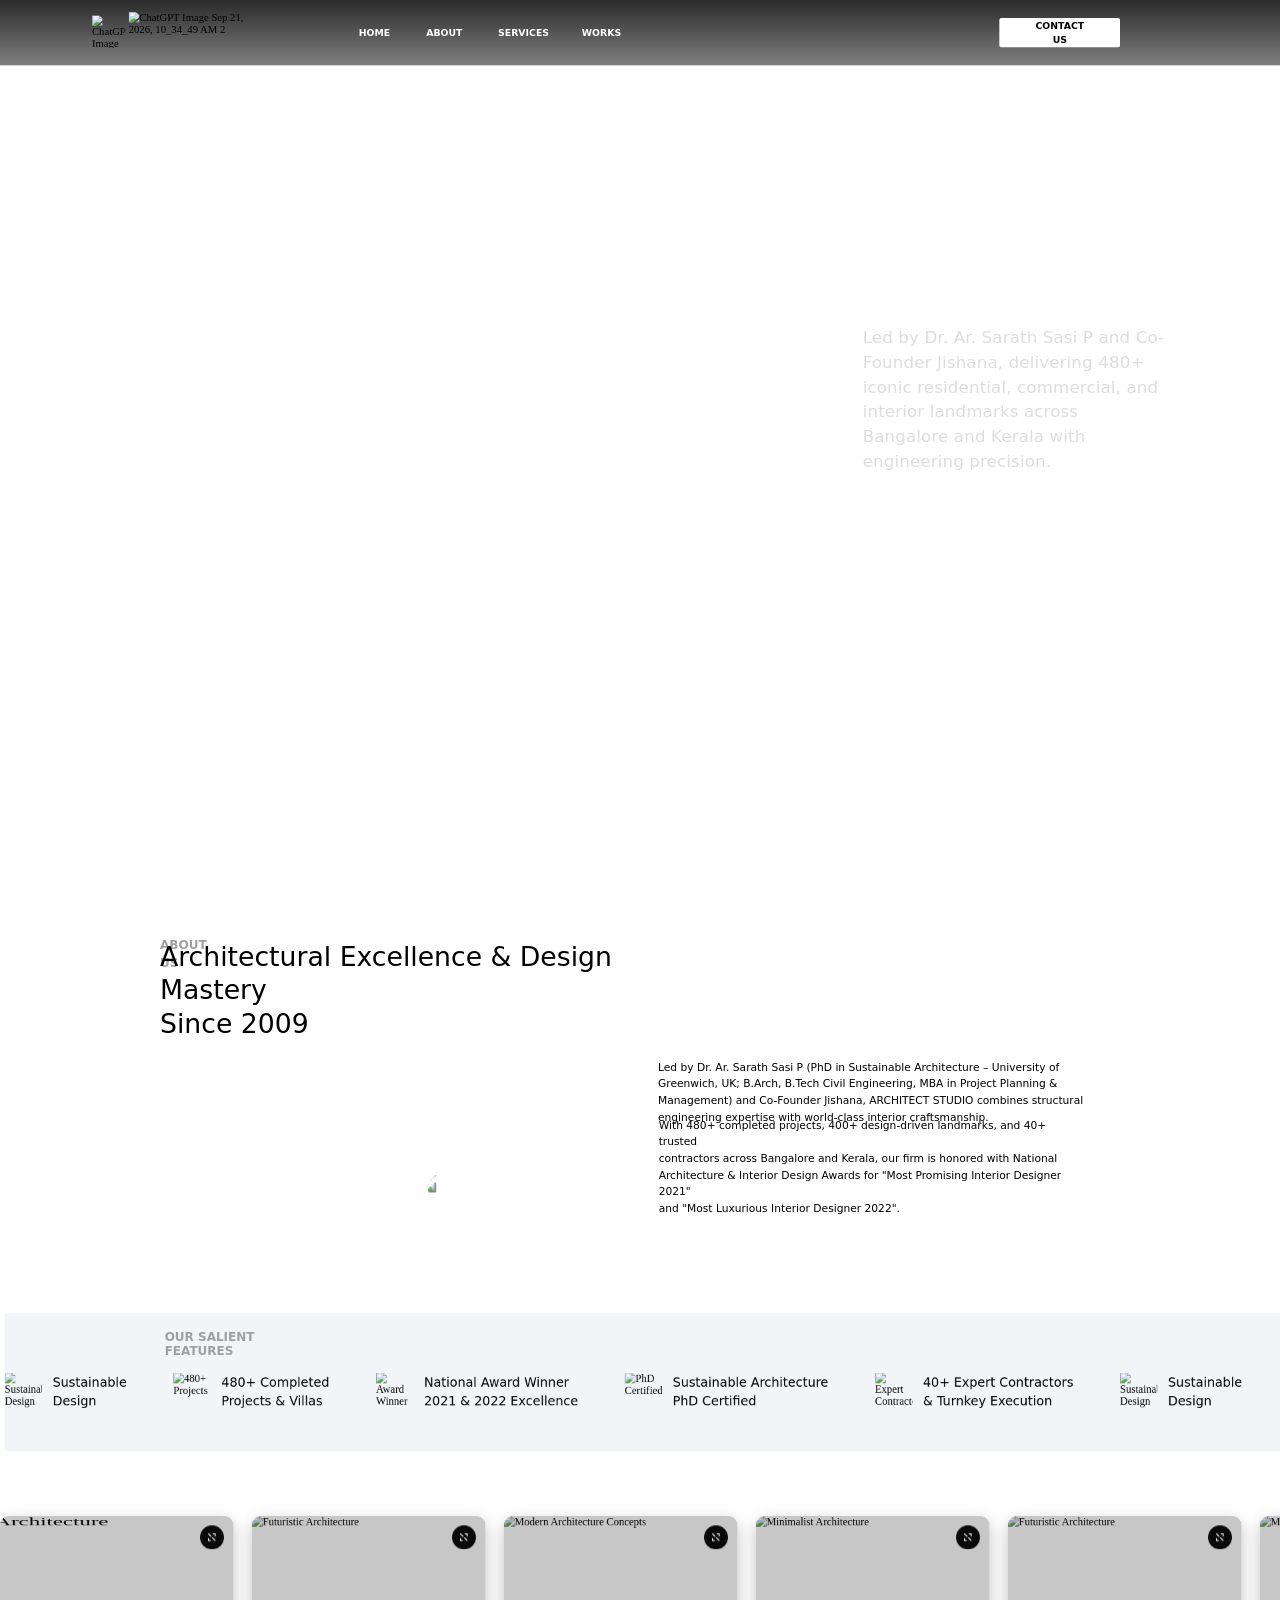
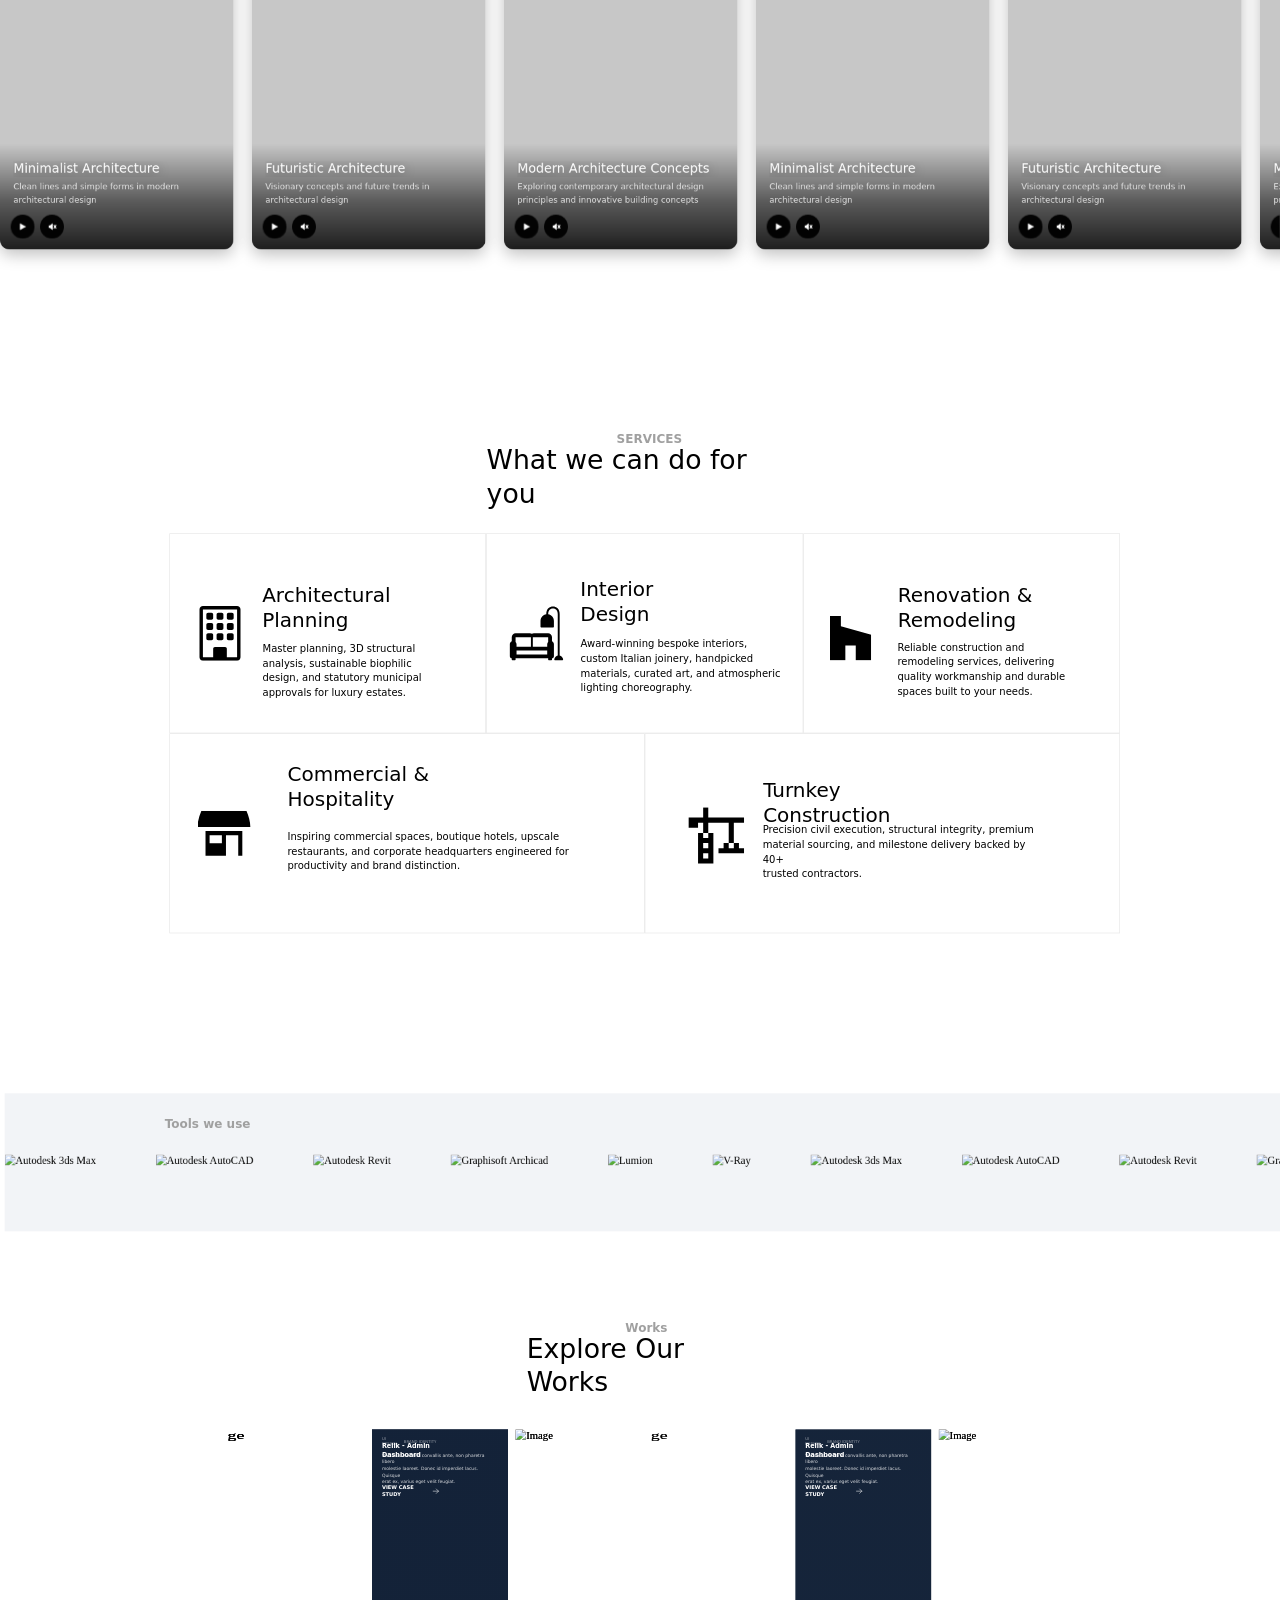
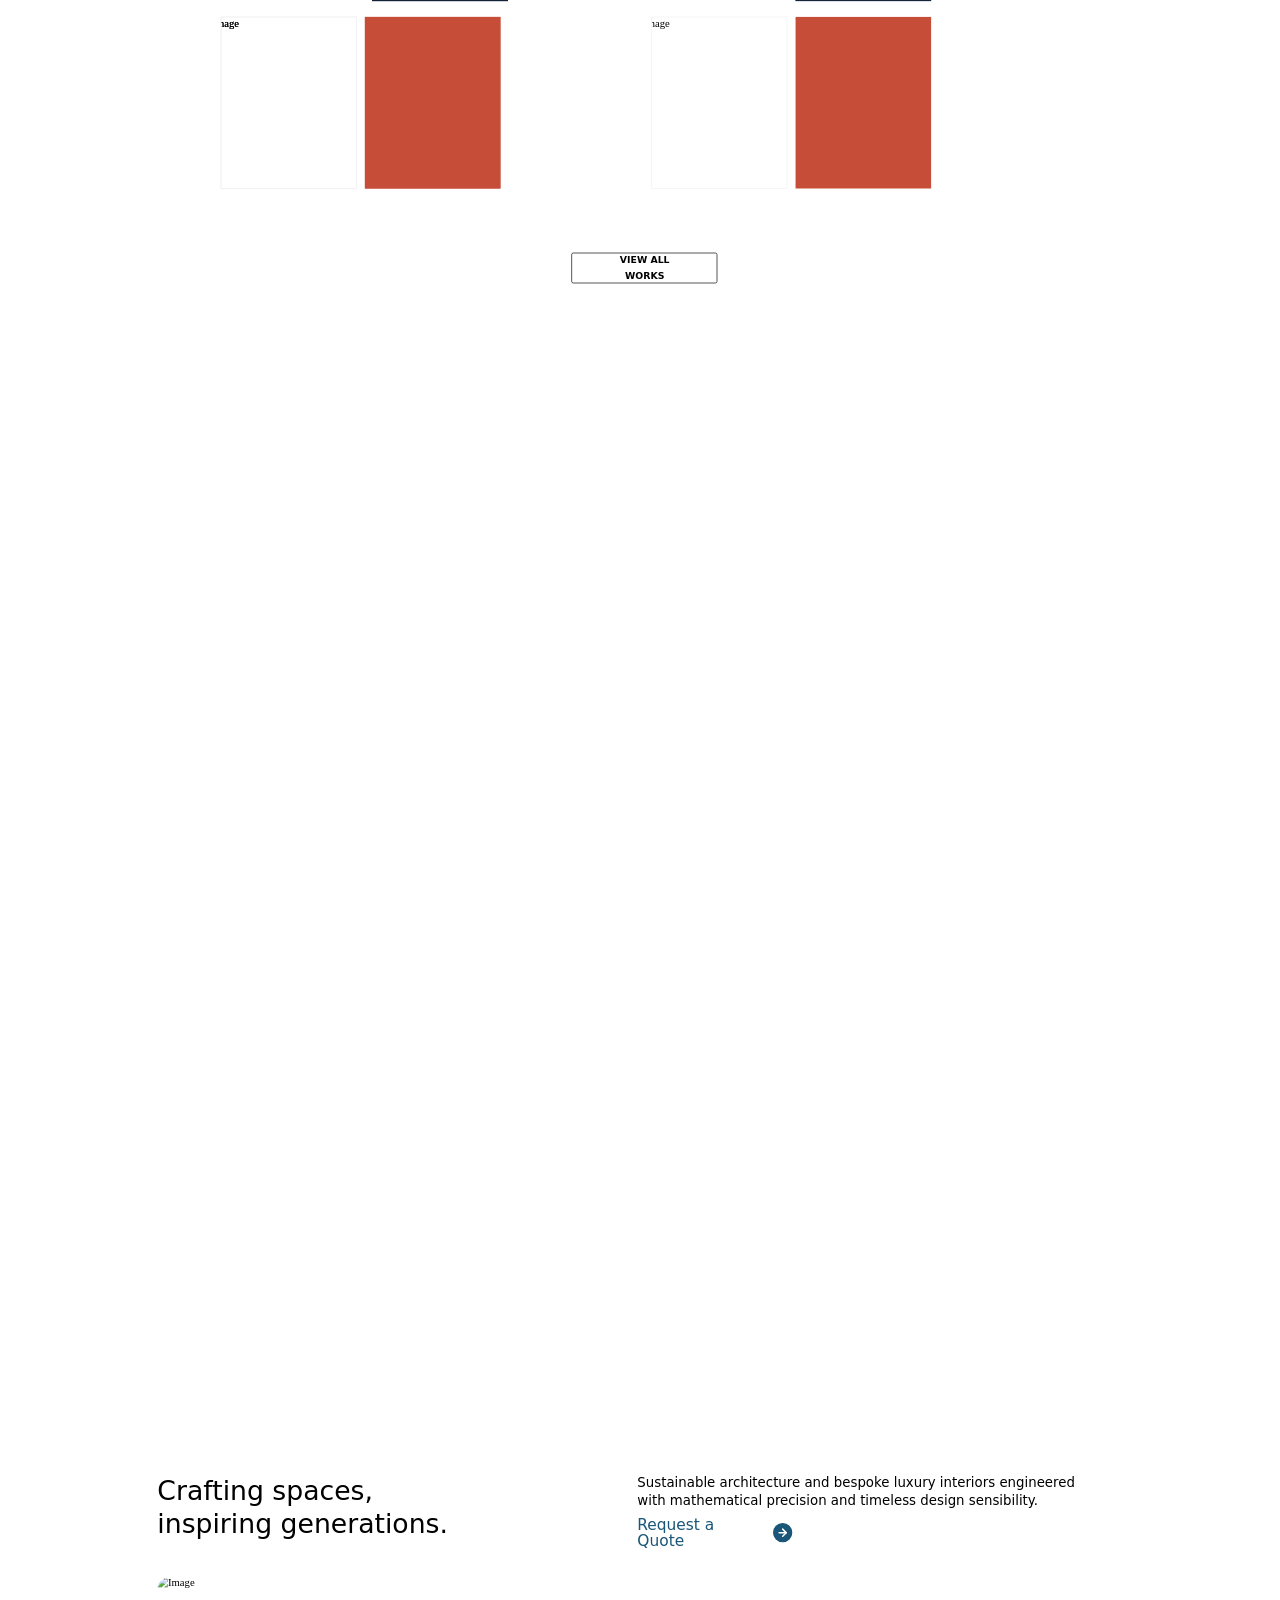
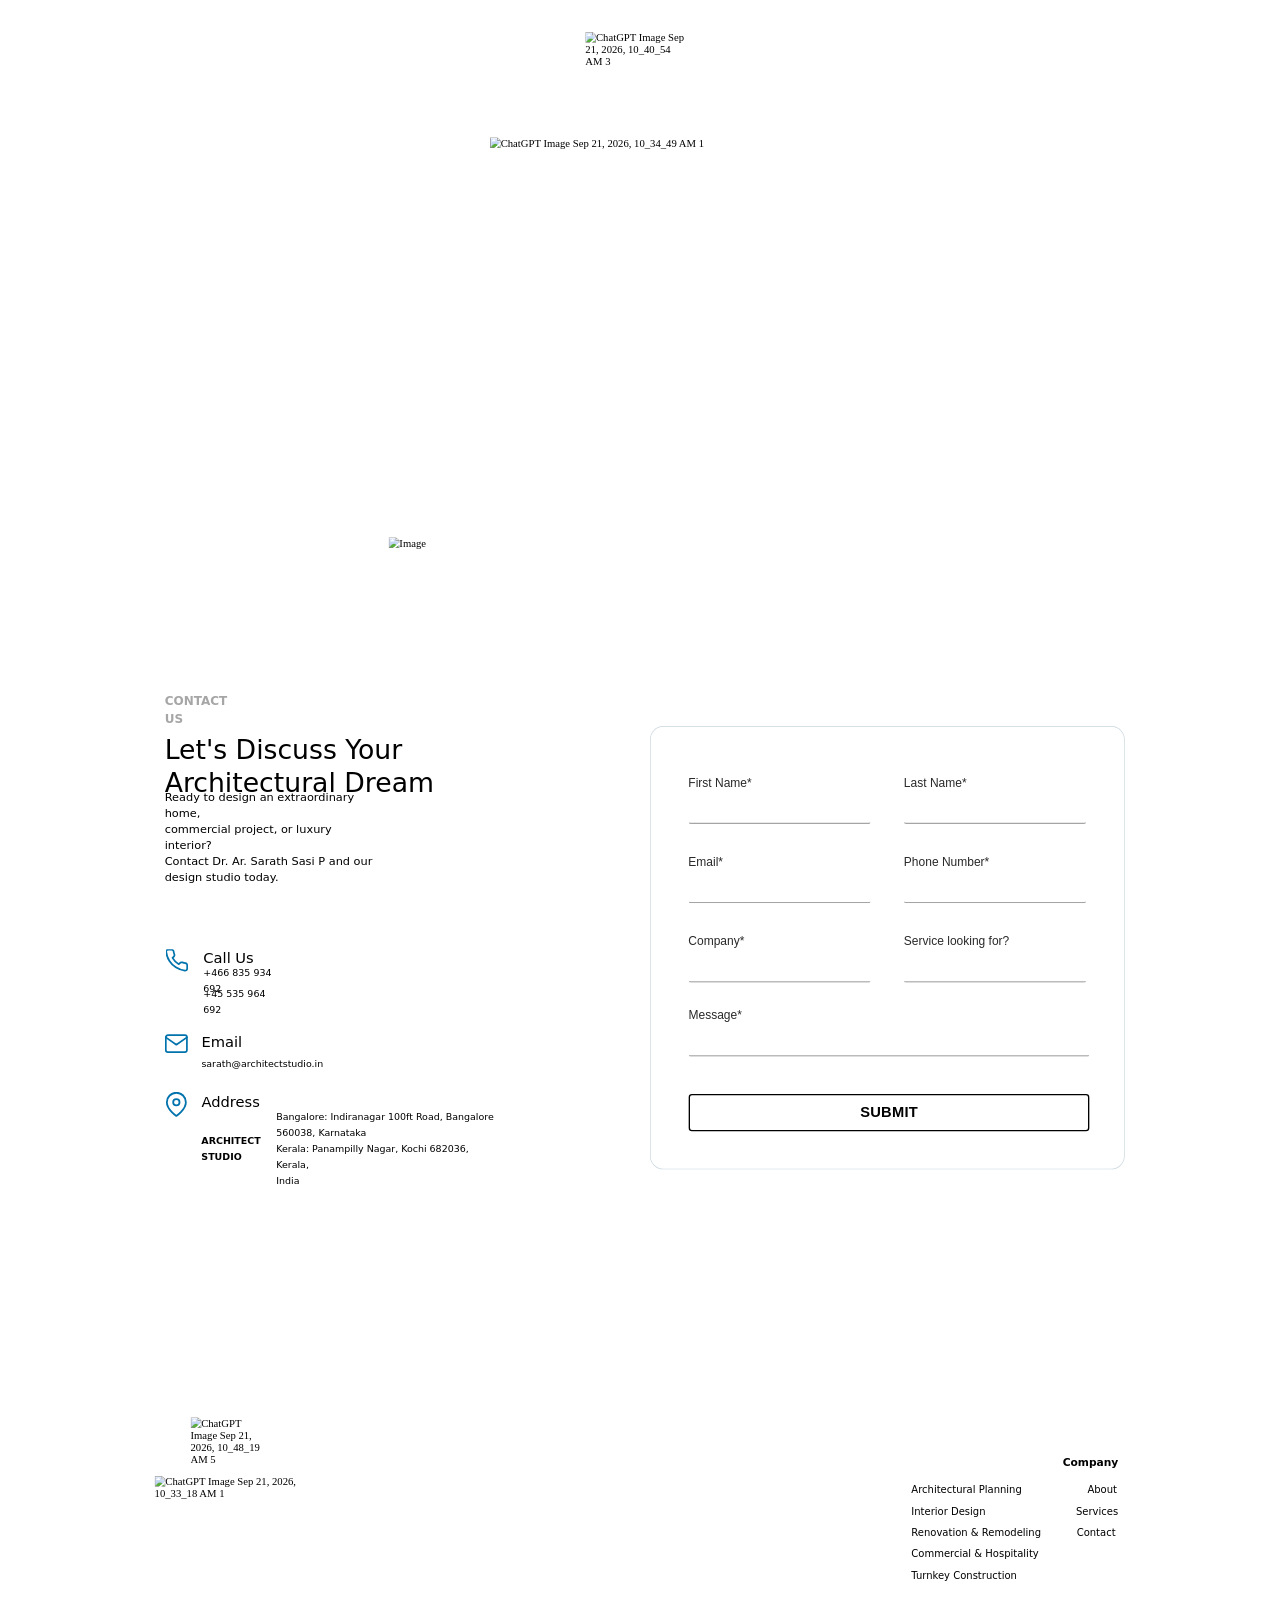
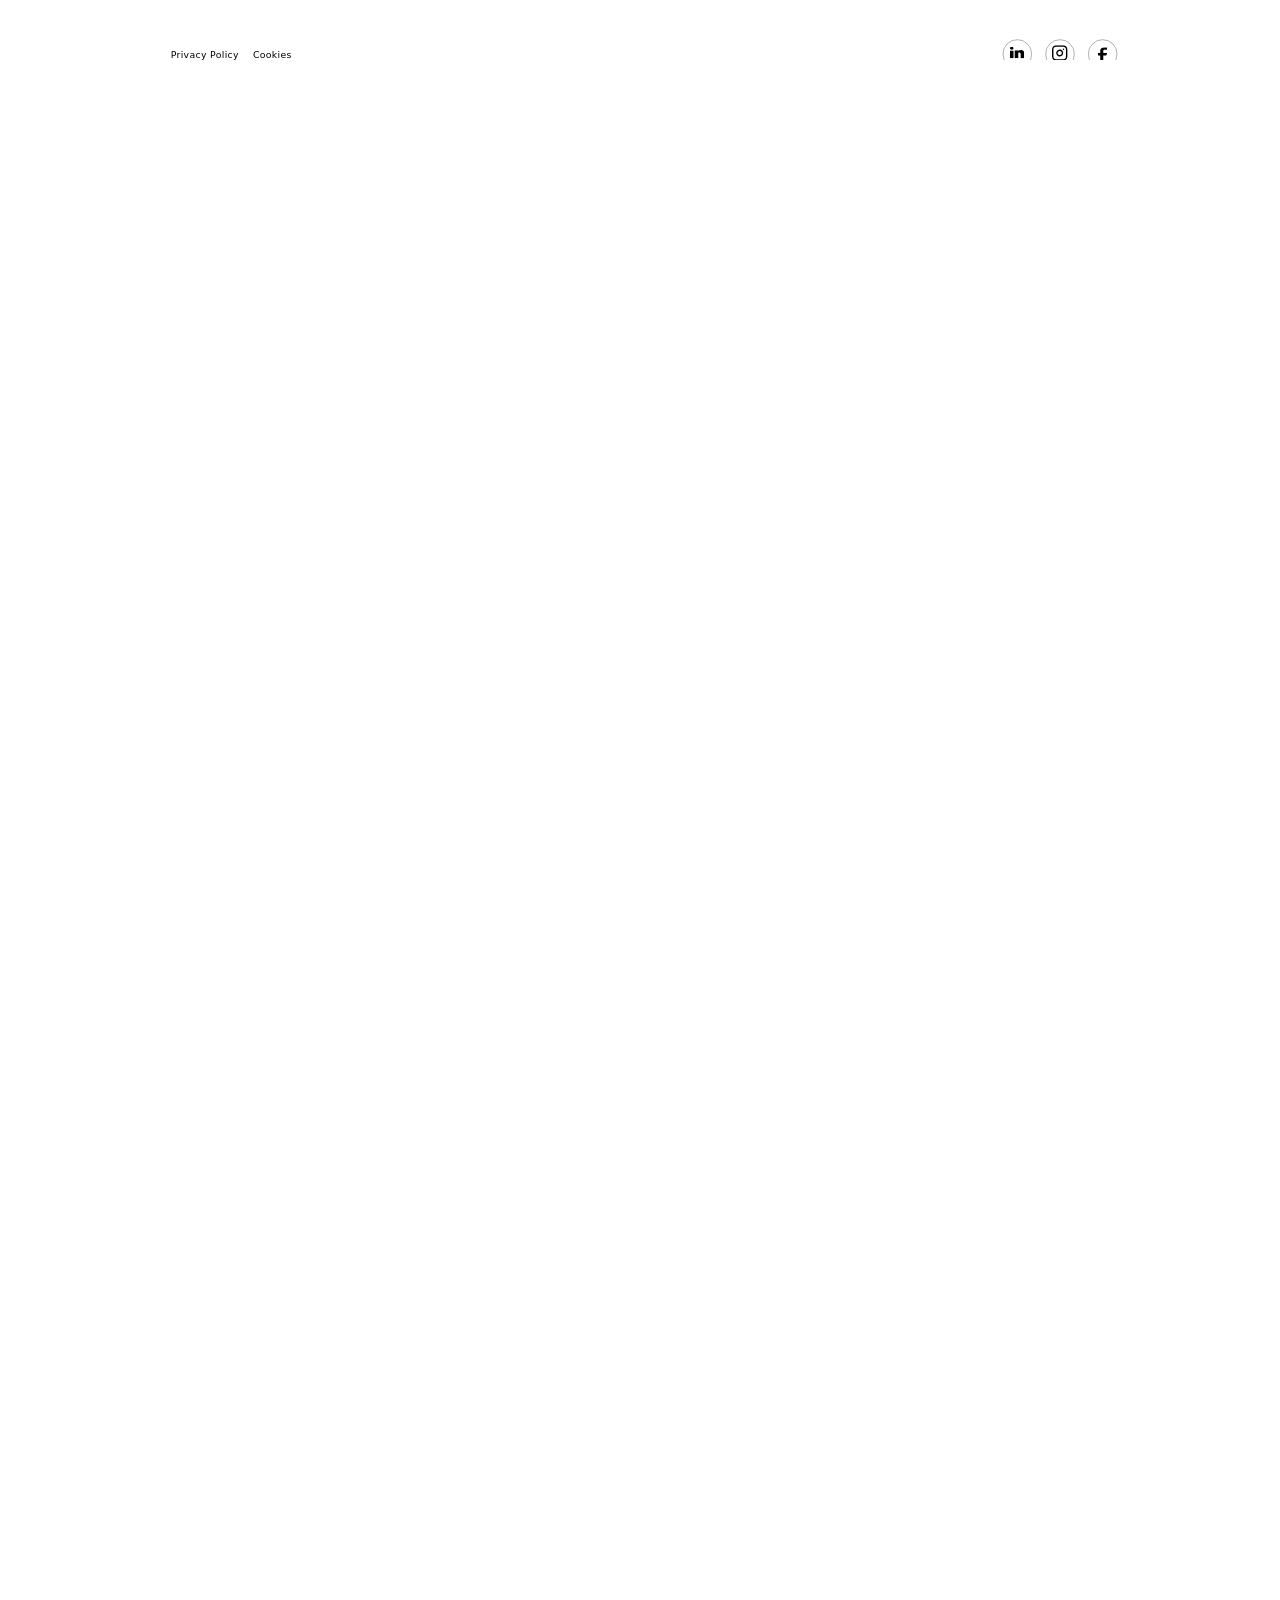
==== commit 05eb746e: "Update index.html" ====
--- a/index.html
+++ b/index.html
@@ -1,7281 +1,285 @@
 <!DOCTYPE html>
-<html lang="en" xml:lang="en">
-<div id="in-page-channel-node-id" data-channel-name="in_page_channel_hz2O8L"></div>
-
-<head>
-  <meta charset="UTF-8">
+<html lang="en" xml:lang="en"><div id="in-page-channel-node-id" data-channel-name="in_page_channel_hz2O8L"></div><head><meta charset="UTF-8">
   <title>1920w light</title>
-  <link rel="canonical" href="https://kirsten-gwk862kmgg.figweb.site/">
-  <meta name="description" content="Created with figma.to.website">
-  <meta property="og:url" content="https://kirsten-gwk862kmgg.figweb.site/">
-  <meta property="og:type" content="website">
-  <meta property="og:title" content="1920w light">
-  <meta property="og:description" content="Created with figma.to.website">
-  <meta property="og:image:type" content="image/jpeg">
-  <meta property="og:image:width" content="1200">
-  <meta property="og:image:height" content="630">
-  <meta property="og:image"
-    content="https://kirsten-gwk862kmgg.figweb.site/cdn-cgi/imagedelivery/s-dfVpmPR-aKHmwFNwAgnQ/kirsten-gwk862kmgg.figweb.site-af9c87aa782ee02c41d1882de829acda0a203b1d/public">
-  <meta name="twitter:title" content="1920w light">
-  <meta name="twitter:description" content="Created with figma.to.website">
-  <meta name="twitter:image:type" content="image/jpeg">
-  <meta name="twitter:image:width" content="1200">
-  <meta name="twitter:image:height" content="630">
-  <meta name="twitter:image"
-    content="https://kirsten-gwk862kmgg.figweb.site/cdn-cgi/imagedelivery/s-dfVpmPR-aKHmwFNwAgnQ/kirsten-gwk862kmgg.figweb.site-af9c87aa782ee02c41d1882de829acda0a203b1d/public">
-  <meta name="twitter:card" content="summary_large_image">
-  <link rel="alternate" type="application/rss+xml" title="kirsten-gwk862kmgg.figweb.site feed"
-    href="https://kirsten-gwk862kmgg.figweb.site/feed/en.xml">
-  <meta name="viewport" content="width=device-width, initial-scale=1.0, maximum-scale=1.0">
-  <style id="desktop-fit-overrides">
-    html,
-    body {
-      margin: 0 !important;
-      padding: 0 !important;
-      width: 100% !important;
-      min-height: 100vh !important;
-      overflow-x: hidden !important;
-      background-color: #fff !important;
-    }
-
-    #_ {
-      background-color: #fff !important;
-      min-height: 100vh !important;
-      width: 100vw !important;
-      display: flex !important;
-      justify-content: center !important;
-      align-items: flex-start !important;
-      overflow-x: hidden !important;
-      position: relative !important;
-      height: calc(9690px * var(--desktop-scale, 1)) !important;
-    }
-
-    #__0 {
-      background-color: #fff !important;
-      border-radius: 0 !important;
-      width: 1920px !important;
-      min-width: 1920px !important;
-      max-width: 1920px !important;
-      height: 9690px !important;
-      min-height: 9690px !important;
-      max-height: 9690px !important;
-      margin: 0 auto !important;
-      position: relative !important;
-      overflow: hidden !important;
-      transform-origin: top center !important;
-      transform: scale(var(--desktop-scale, 1)) !important;
-    }
-
-    #__x2d_body {
-      background-color: #fff !important;
-      border-radius: 0 !important;
-      width: 1920px !important;
-      height: 9690px !important;
-      position: absolute !important;
-      top: 0 !important;
-      left: 0 !important;
-      overflow: hidden !important;
-    }
-
-    #navbar-container {
-      background-blend-mode: normal;
-      z-index: 99999 !important;
-      background-image: linear-gradient(rgba(0, 0, 0, 0.83) 0%, rgba(0, 0, 0, 0.5) 100%) !important;
-      border-radius: 0 !important;
-      width: 1920px !important;
-      height: 98px !important;
-      position: fixed !important;
-      top: 0 !important;
-      left: 50% !important;
-      transform-origin: top center !important;
-      transform: translateX(-50%) scale(var(--desktop-scale, 1)) !important;
-      overflow: hidden !important;
-    }
-
-    #_9979_972,
-    #_9979_973,
-    #_9979_974,
-    #_9979_975,
-    #navbar-contact-us {
-      cursor: pointer !important;
-      pointer-events: auto !important;
-      transition: opacity 0.2s ease, transform 0.2s ease;
-    }
-
-    #_9979_972:hover,
-    #_9979_973:hover,
-    #_9979_974:hover,
-    #_9979_975:hover {
-      opacity: 0.8;
-    }
-
-    #navbar-contact-us:hover {
-      transform: scale(1.03);
-    }
-
-    /* 1. Salient Features Continuous Marquee */
-    #about-salient-features {
-      overflow: hidden !important;
-      width: 1920px !important;
-    }
-
-    #about-salient-features #Container_0 {
-      width: 100% !important;
-      position: absolute !important;
-      top: 72px !important;
-      left: 0 !important;
-      overflow: hidden !important;
-      height: 90px !important;
-      display: flex !important;
-      align-items: center !important;
-    }
-
-    .salient-track {
-      display: flex !important;
-      align-items: center !important;
-      width: max-content !important;
-      animation: marqueeSalient 30s linear infinite !important;
-      will-change: transform;
-    }
-
-    .salient-group {
-      display: flex !important;
-      align-items: center !important;
-      gap: 70px !important;
-      padding-right: 70px !important;
-      flex-shrink: 0 !important;
-    }
-
-    @keyframes marqueeSalient {
-      0% {
-        transform: translateX(0);
-      }
-
-      100% {
-        transform: translateX(-50%);
-      }
-    }
-
-    .salient-card-item,
-    .salient-card-item:hover {
-      display: flex !important;
-      align-items: center !important;
-      gap: 16px !important;
-      flex-shrink: 0 !important;
-      cursor: default;
-      transform: none !important;
-      transition: none !important;
-    }
-
-    .salient-card-item img {
-      width: 56px !important;
-      height: 56px !important;
-      flex-shrink: 0 !important;
-    }
-
-    .salient-card-item .item-text {
-      color: #000 !important;
-      font-family: Poppins, system-ui, sans-serif !important;
-      font-size: 19px !important;
-      font-weight: 500 !important;
-      line-height: 28px !important;
-      white-space: nowrap !important;
-    }
-
-    /* 2. Tools We Use Continuous Marquee */
-    #about-salient-features_0 {
-      overflow: hidden !important;
-      width: 1920px !important;
-    }
-
-    #about-salient-features_0 #Container {
-      width: 100% !important;
-      left: 0 !important;
-      top: 60px !important;
-      overflow: hidden !important;
-      height: 110px !important;
-      position: absolute !important;
-      display: flex !important;
-      align-items: center !important;
-    }
-
-    .tools-track {
-      display: flex !important;
-      align-items: center !important;
-      width: max-content !important;
-      animation: marqueeTools 26s linear infinite !important;
-      will-change: transform;
-    }
-
-    .tools-group {
-      display: flex !important;
-      align-items: center !important;
-      gap: 90px !important;
-      padding-right: 90px !important;
-      flex-shrink: 0 !important;
-    }
-
-    @keyframes marqueeTools {
-      0% {
-        transform: translateX(0);
-      }
-
-      100% {
-        transform: translateX(-50%);
-      }
-    }
-
-    .tool-logo-item,
-    .tool-logo-item:hover {
-      display: flex !important;
-      align-items: center !important;
-      justify-content: center !important;
-      flex-shrink: 0 !important;
-      height: 75px !important;
-      cursor: default;
-      transform: none !important;
-      transition: none !important;
-      position: relative !important;
-    }
-
-    .tool-logo-img {
-      position: static !important;
-      inset: auto !important;
-      width: auto !important;
-      object-fit: contain !important;
-      display: block !important;
-      transform: none !important;
-      flex-shrink: 0 !important;
-    }
-
-    .tool-autocad {
-      height: 72px !important;
-    }
-
-    .tool-3dsmax {
-      height: 72px !important;
-    }
-
-    .tool-revit {
-      height: 38px !important;
-    }
-
-    .tool-archicad {
-      height: 40px !important;
-    }
-
-    .tool-staad {
-      height: 38px !important;
-    }
-
-    .tool-coreldraw {
-      height: 54px !important;
-    }
-
-    /* 3. Videos Section Moving Animation */
-    #Region_Media_carousel {
-      width: 1920px !important;
-      height: 560px !important;
-      overflow: hidden !important;
-      position: absolute !important;
-      top: 2249px !important;
-      left: 0 !important;
-      right: 0 !important;
-    }
-
-    .video-track {
-      display: flex !important;
-      align-items: center !important;
-      width: max-content !important;
-      position: absolute !important;
-      top: 25px !important;
-      left: 0 !important;
-      padding: 0 !important;
-      animation: videoMovingMarquee 42s linear infinite !important;
-      will-change: transform;
-    }
-
-    .video-group {
-      display: flex !important;
-      align-items: center !important;
-      gap: 28px !important;
-      padding-right: 28px !important;
-      flex-shrink: 0 !important;
-    }
-
-    @keyframes videoMovingMarquee {
-      0% {
-        transform: translateX(0);
-      }
-
-      100% {
-        transform: translateX(-50%);
-      }
-    }
-
-    .video-animated-card,
-    .video-animated-card:hover {
-      flex-shrink: 0 !important;
-      width: 350px !important;
-      height: 500px !important;
-      border-radius: 14px !important;
-      position: relative !important;
-      overflow: hidden !important;
-      box-shadow: 0 8px 24px rgba(0, 0, 0, 0.25) !important;
-      cursor: pointer !important;
-      transform: none !important;
-      transition: none !important;
-    }
-
-    button[id^="Button_Play"],
-    button[id^="Button_Open_fullscreen"],
-    button[id^="Button_Unmute"] {
-      cursor: pointer !important;
-      pointer-events: auto !important;
-      transition: transform 0.2s ease, background-color 0.2s ease !important;
-    }
-
-    button[id^="Button_Play"]:hover {
-      transform: scale(1.15) !important;
-      background-color: #0053f1 !important;
-    }
-
-    /* 4. Instagram Button */
-    #Mention_Widget {
-      position: absolute !important;
-      top: 2835px !important;
-      left: 50% !important;
-      transform: translateX(-50%) !important;
-      width: 440px !important;
-      height: 76px !important;
-      background: linear-gradient(90deg, #2e075f 0%, #d82d7e 50%, #fb005c 100%) !important;
-      border-radius: 16px !important;
-      z-index: 99999 !important;
-      display: flex !important;
-      align-items: center !important;
-      justify-content: center !important;
-      cursor: pointer !important;
-      box-shadow: 0 10px 30px rgba(216, 45, 126, 0.45) !important;
-      text-decoration: none !important;
-      transition: transform 0.25s ease, box-shadow 0.25s ease !important;
-      opacity: 1 !important;
-      visibility: visible !important;
-      pointer-events: auto !important;
-    }
-
-    #Mention_Widget:hover {
-      transform: translateX(-50%) scale(1.04) !important;
-      box-shadow: 0 14px 40px rgba(251, 0, 92, 0.65) !important;
-    }
-
-    #Mention_Widget #Frame_41 {
-      display: flex !important;
-      align-items: center !important;
-      justify-content: center !important;
-      gap: 16px !important;
-      position: static !important;
-      width: 100% !important;
-      height: 100% !important;
-    }
-
-    #Mention_Widget #Group_2 {
-      display: flex !important;
-      align-items: center !important;
-      justify-content: center !important;
-      position: static !important;
-      width: 36px !important;
-      height: 36px !important;
-      flex-shrink: 0 !important;
-    }
-
-    #Mention_Widget #_9979_970,
-    #Mention_Widget #_9979_970 #__238 {
-      font-family: Dosis, Poppins, system-ui, sans-serif !important;
-      font-size: 28px !important;
-      font-weight: 600 !important;
-      color: #ffffff !important;
-      -webkit-text-fill-color: #ffffff !important;
-      background-clip: border-box !important;
-      -webkit-background-clip: border-box !important;
-      letter-spacing: 1px !important;
-      position: static !important;
-      width: auto !important;
-      height: auto !important;
-      display: inline-block !important;
-    }
-  </style>
-  <link rel="preconnect" href="https://fonts.googleapis.com">
-  <link rel="preconnect" href="https://fonts.gstatic.com" crossorigin="">
-
-
-
-  <style media="all">
-    article.prose {
-      line-height: 1.75;
-      display: contents
-    }
-
-    article.prose a {
-      font-weight: 500;
-      text-decoration: underline
-    }
-
-    article.prose h1 {
-      margin-block: 0 1.23em;
-      font-size: 2.25em;
-      line-height: 1.11
-    }
-
-    article.prose h2 {
-      margin-block: 2em 1em;
-      font-size: 1.5em;
-      line-height: 1.34
-    }
-
-    article.prose h3 {
-      margin-block: 1.6em .6em;
-      font-size: 1.25em;
-      line-height: 1.6
-    }
-
-    article.prose h4 {
-      margin-top: 1.5em;
-      margin-bottom: .5em;
-      line-height: 1.5
-    }
-
-    article.prose img {
-      width: 100%;
-      margin-block: 2em
-    }
-
-    article.prose figure.cms-image,
-    article.prose figure.cms-video {
-      margin-block: 2em
-    }
-
-    article.prose figure>* {
-      margin-block: 0
-    }
-
-    article.prose figure.cms-image img,
-    article.prose figure.cms-video video,
-    article.prose figure.cms-video iframe {
-      width: 100%;
-      display: block
-    }
-
-    article.prose figure.cms-video iframe {
-      aspect-ratio: 16/9;
-      border: 0
-    }
-
-    article.prose figcaption {
-      opacity: .7;
-      margin-top: .857143em;
-      font-size: .875em;
-      line-height: 1.42857
-    }
-
-    article.prose .columns {
-      gap: 1.5em;
-      margin-block: 1.25em;
-      display: flex
-    }
-
-    article.prose .column {
-      flex: 1;
-      min-width: 0
-    }
-
-    @media (max-width:640px) {
-      article.prose .columns {
-        flex-direction: column
-      }
-    }
-
-    article.prose blockquote {
-      margin-block: 1.6em;
-      padding: .75em 1.25em
-    }
-
-    article.prose ul,
-    article.prose ol {
-      padding-inline-start: 1.5em
-    }
-
-    article.prose table {
-      table-layout: auto;
-      width: 100%;
-      margin: 1.5em 0
-    }
-
-    article.prose thead th {
-      vertical-align: bottom;
-      font-weight: 600
-    }
-
-    article.prose tbody td {
-      vertical-align: baseline
-    }
-
-    article.prose tfoot td {
-      vertical-align: top
-    }
-
-    article.prose th,
-    article.prose td {
-      text-align: start;
-      padding: .75em
-    }
-
-    article.prose thead th:first-child,
-    article.prose tbody td:first-child,
-    article.prose tfoot td:first-child {
-      padding-inline-start: 0
-    }
-
-    article.prose thead th:last-child,
-    article.prose tbody td:last-child,
-    article.prose tfoot td:last-child {
-      padding-inline-end: 0
-    }
-
-    article.prose thead {
-      box-shadow: 0 1px #ffffffbf, 0 1px
-    }
-
-    article.prose tbody tr {
-      box-shadow: 0 1px #ffffffd9, 0 1px
-    }
-
-    article.prose hr {
-      opacity: .3;
-      margin: 3em 0
-    }
-  </style>
-
-  <style>
-    @font-face {
-      font-family: Dosis;
-      font-style: normal;
-      font-weight: 500;
-      font-display: swap;
-      src: url(https://fonts.gstatic.com/s/dosis/v34/HhyJU5sn9vOmLxNkIwRSjTVNWLEJBbMl1BMEfq4.woff2)format("woff2");
-      unicode-range: U+102-103, U+110-111, U+128-129, U+168-169, U+1A0-1A1, U+1AF-1B0, U+300-301, U+303-304, U+308-309, U+323, U+329, U+1EA0-1EF9, U+20AB
-    }
-
-    @font-face {
-      font-family: Dosis;
-      font-style: normal;
-      font-weight: 500;
-      font-display: swap;
-      src: url(https://fonts.gstatic.com/s/dosis/v34/HhyJU5sn9vOmLxNkIwRSjTVNWLEJBbMl1RMEfq4.woff2)format("woff2");
-      unicode-range: U+100-2BA, U+2BD-2C5, U+2C7-2CC, U+2CE-2D7, U+2DD-2FF, U+304, U+308, U+329, U+1D00-1DBF, U+1E00-1E9F, U+1EF2-1EFF, U+2020, U+20A0-20AB, U+20AD-20C0, U+2113, U+2C60-2C7F, U+A720-A7FF
-    }
-
-    @font-face {
-      font-family: Dosis;
-      font-style: normal;
-      font-weight: 500;
-      font-display: swap;
-      src: url(https://fonts.gstatic.com/s/dosis/v34/HhyJU5sn9vOmLxNkIwRSjTVNWLEJBbMl2xME.woff2)format("woff2");
-      unicode-range: U+??, U+131, U+152-153, U+2BB-2BC, U+2C6, U+2DA, U+2DC, U+304, U+308, U+329, U+2000-206F, U+20AC, U+2122, U+2191, U+2193, U+2212, U+2215, U+FEFF, U+FFFD
-    }
-
-    @font-face {
-      font-family: Inter;
-      font-style: normal;
-      font-weight: 300 700;
-      font-display: swap;
-      src: url(https://fonts.gstatic.com/s/inter/v20/UcCo3FwrK3iLTcvvYwYL8g.woff2)format("woff2");
-      unicode-range: U+460-52F, U+1C80-1C8A, U+20B4, U+2DE0-2DFF, U+A640-A69F, U+FE2E-FE2F
-    }
-
-    @font-face {
-      font-family: Inter;
-      font-style: normal;
-      font-weight: 300 700;
-      font-display: swap;
-      src: url(https://fonts.gstatic.com/s/inter/v20/UcCo3FwrK3iLTcvmYwYL8g.woff2)format("woff2");
-      unicode-range: U+301, U+400-45F, U+490-491, U+4B0-4B1, U+2116
-    }
-
-    @font-face {
-      font-family: Inter;
-      font-style: normal;
-      font-weight: 300 700;
-      font-display: swap;
-      src: url(https://fonts.gstatic.com/s/inter/v20/UcCo3FwrK3iLTcvuYwYL8g.woff2)format("woff2");
-      unicode-range: U+1F??
-    }
-
-    @font-face {
-      font-family: Inter;
-      font-style: normal;
-      font-weight: 300 700;
-      font-display: swap;
-      src: url(https://fonts.gstatic.com/s/inter/v20/UcCo3FwrK3iLTcvhYwYL8g.woff2)format("woff2");
-      unicode-range: U+370-377, U+37A-37F, U+384-38A, U+38C, U+38E-3A1, U+3A3-3FF
-    }
-
-    @font-face {
-      font-family: Inter;
-      font-style: normal;
-      font-weight: 300 700;
-      font-display: swap;
-      src: url(https://fonts.gstatic.com/s/inter/v20/UcCo3FwrK3iLTcvtYwYL8g.woff2)format("woff2");
-      unicode-range: U+102-103, U+110-111, U+128-129, U+168-169, U+1A0-1A1, U+1AF-1B0, U+300-301, U+303-304, U+308-309, U+323, U+329, U+1EA0-1EF9, U+20AB
-    }
-
-    @font-face {
-      font-family: Inter;
-      font-style: normal;
-      font-weight: 300 700;
-      font-display: swap;
-      src: url(https://fonts.gstatic.com/s/inter/v20/UcCo3FwrK3iLTcvsYwYL8g.woff2)format("woff2");
-      unicode-range: U+100-2BA, U+2BD-2C5, U+2C7-2CC, U+2CE-2D7, U+2DD-2FF, U+304, U+308, U+329, U+1D00-1DBF, U+1E00-1E9F, U+1EF2-1EFF, U+2020, U+20A0-20AB, U+20AD-20C0, U+2113, U+2C60-2C7F, U+A720-A7FF
-    }
-
-    @font-face {
-      font-family: Inter;
-      font-style: normal;
-      font-weight: 300 700;
-      font-display: swap;
-      src: url(https://fonts.gstatic.com/s/inter/v20/UcCo3FwrK3iLTcviYwY.woff2)format("woff2");
-      unicode-range: U+??, U+131, U+152-153, U+2BB-2BC, U+2C6, U+2DA, U+2DC, U+304, U+308, U+329, U+2000-206F, U+20AC, U+2122, U+2191, U+2193, U+2212, U+2215, U+FEFF, U+FFFD
-    }
-
-    @font-face {
-      font-family: Poppins;
-      font-style: normal;
-      font-weight: 400;
-      font-display: swap;
-      src: url(https://fonts.gstatic.com/s/poppins/v24/pxiEyp8kv8JHgFVrJJbecmNE.woff2)format("woff2");
-      unicode-range: U+900-97F, U+1CD0-1CF9, U+200C-200D, U+20A8, U+20B9, U+20F0, U+25CC, U+A830-A839, U+A8E0-A8FF, U+11B00-11B09
-    }
-
-    @font-face {
-      font-family: Poppins;
-      font-style: normal;
-      font-weight: 400;
-      font-display: swap;
-      src: url(https://fonts.gstatic.com/s/poppins/v24/pxiEyp8kv8JHgFVrJJnecmNE.woff2)format("woff2");
-      unicode-range: U+100-2BA, U+2BD-2C5, U+2C7-2CC, U+2CE-2D7, U+2DD-2FF, U+304, U+308, U+329, U+1D00-1DBF, U+1E00-1E9F, U+1EF2-1EFF, U+2020, U+20A0-20AB, U+20AD-20C0, U+2113, U+2C60-2C7F, U+A720-A7FF
-    }
-
-    @font-face {
-      font-family: Poppins;
-      font-style: normal;
-      font-weight: 400;
-      font-display: swap;
-      src: url(https://fonts.gstatic.com/s/poppins/v24/pxiEyp8kv8JHgFVrJJfecg.woff2)format("woff2");
-      unicode-range: U+??, U+131, U+152-153, U+2BB-2BC, U+2C6, U+2DA, U+2DC, U+304, U+308, U+329, U+2000-206F, U+20AC, U+2122, U+2191, U+2193, U+2212, U+2215, U+FEFF, U+FFFD
-    }
-
-    @font-face {
-      font-family: Poppins;
-      font-style: normal;
-      font-weight: 500;
-      font-display: swap;
-      src: url(https://fonts.gstatic.com/s/poppins/v24/pxiByp8kv8JHgFVrLGT9Z11lFc-K.woff2)format("woff2");
-      unicode-range: U+900-97F, U+1CD0-1CF9, U+200C-200D, U+20A8, U+20B9, U+20F0, U+25CC, U+A830-A839, U+A8E0-A8FF, U+11B00-11B09
-    }
-
-    @font-face {
-      font-family: Poppins;
-      font-style: normal;
-      font-weight: 500;
-      font-display: swap;
-      src: url(https://fonts.gstatic.com/s/poppins/v24/pxiByp8kv8JHgFVrLGT9Z1JlFc-K.woff2)format("woff2");
-      unicode-range: U+100-2BA, U+2BD-2C5, U+2C7-2CC, U+2CE-2D7, U+2DD-2FF, U+304, U+308, U+329, U+1D00-1DBF, U+1E00-1E9F, U+1EF2-1EFF, U+2020, U+20A0-20AB, U+20AD-20C0, U+2113, U+2C60-2C7F, U+A720-A7FF
-    }
-
-    @font-face {
-      font-family: Poppins;
-      font-style: normal;
-      font-weight: 500;
-      font-display: swap;
-      src: url(https://fonts.gstatic.com/s/poppins/v24/pxiByp8kv8JHgFVrLGT9Z1xlFQ.woff2)format("woff2");
-      unicode-range: U+??, U+131, U+152-153, U+2BB-2BC, U+2C6, U+2DA, U+2DC, U+304, U+308, U+329, U+2000-206F, U+20AC, U+2122, U+2191, U+2193, U+2212, U+2215, U+FEFF, U+FFFD
-    }
-
-    @font-face {
-      font-family: Poppins;
-      font-style: normal;
-      font-weight: 600;
-      font-display: swap;
-      src: url(https://fonts.gstatic.com/s/poppins/v24/pxiByp8kv8JHgFVrLEj6Z11lFc-K.woff2)format("woff2");
-      unicode-range: U+900-97F, U+1CD0-1CF9, U+200C-200D, U+20A8, U+20B9, U+20F0, U+25CC, U+A830-A839, U+A8E0-A8FF, U+11B00-11B09
-    }
-
-    @font-face {
-      font-family: Poppins;
-      font-style: normal;
-      font-weight: 600;
-      font-display: swap;
-      src: url(https://fonts.gstatic.com/s/poppins/v24/pxiByp8kv8JHgFVrLEj6Z1JlFc-K.woff2)format("woff2");
-      unicode-range: U+100-2BA, U+2BD-2C5, U+2C7-2CC, U+2CE-2D7, U+2DD-2FF, U+304, U+308, U+329, U+1D00-1DBF, U+1E00-1E9F, U+1EF2-1EFF, U+2020, U+20A0-20AB, U+20AD-20C0, U+2113, U+2C60-2C7F, U+A720-A7FF
-    }
-
-    @font-face {
-      font-family: Poppins;
-      font-style: normal;
-      font-weight: 600;
-      font-display: swap;
-      src: url(https://fonts.gstatic.com/s/poppins/v24/pxiByp8kv8JHgFVrLEj6Z1xlFQ.woff2)format("woff2");
-      unicode-range: U+??, U+131, U+152-153, U+2BB-2BC, U+2C6, U+2DA, U+2DC, U+304, U+308, U+329, U+2000-206F, U+20AC, U+2122, U+2191, U+2193, U+2212, U+2215, U+FEFF, U+FFFD
-    }
-
-    @font-face {
-      font-family: Poppins;
-      font-style: normal;
-      font-weight: 700;
-      font-display: swap;
-      src: url(https://fonts.gstatic.com/s/poppins/v24/pxiByp8kv8JHgFVrLCz7Z11lFc-K.woff2)format("woff2");
-      unicode-range: U+900-97F, U+1CD0-1CF9, U+200C-200D, U+20A8, U+20B9, U+20F0, U+25CC, U+A830-A839, U+A8E0-A8FF, U+11B00-11B09
-    }
-
-    @font-face {
-      font-family: Poppins;
-      font-style: normal;
-      font-weight: 700;
-      font-display: swap;
-      src: url(https://fonts.gstatic.com/s/poppins/v24/pxiByp8kv8JHgFVrLCz7Z1JlFc-K.woff2)format("woff2");
-      unicode-range: U+100-2BA, U+2BD-2C5, U+2C7-2CC, U+2CE-2D7, U+2DD-2FF, U+304, U+308, U+329, U+1D00-1DBF, U+1E00-1E9F, U+1EF2-1EFF, U+2020, U+20A0-20AB, U+20AD-20C0, U+2113, U+2C60-2C7F, U+A720-A7FF
-    }
-
-    @font-face {
-      font-family: Poppins;
-      font-style: normal;
-      font-weight: 700;
-      font-display: swap;
-      src: url(https://fonts.gstatic.com/s/poppins/v24/pxiByp8kv8JHgFVrLCz7Z1xlFQ.woff2)format("woff2");
-      unicode-range: U+??, U+131, U+152-153, U+2BB-2BC, U+2C6, U+2DA, U+2DC, U+304, U+308, U+329, U+2000-206F, U+20AC, U+2122, U+2191, U+2193, U+2212, U+2215, U+FEFF, U+FFFD
-    }
-
-    @font-face {
-      font-family: Urbanist;
-      font-style: normal;
-      font-weight: 500;
-      font-display: swap;
-      src: url(https://fonts.gstatic.com/s/urbanist/v18/L0xjDF02iFML4hGCyOCpRdycFsGxSrqD-R4vH5mqe8Q.woff2)format("woff2");
-      unicode-range: U+100-2BA, U+2BD-2C5, U+2C7-2CC, U+2CE-2D7, U+2DD-2FF, U+304, U+308, U+329, U+1D00-1DBF, U+1E00-1E9F, U+1EF2-1EFF, U+2020, U+20A0-20AB, U+20AD-20C0, U+2113, U+2C60-2C7F, U+A720-A7FF
-    }
-
-    @font-face {
-      font-family: Urbanist;
-      font-style: normal;
-      font-weight: 500;
-      font-display: swap;
-      src: url(https://fonts.gstatic.com/s/urbanist/v18/L0xjDF02iFML4hGCyOCpRdycFsGxSrqD-R4vEZmq.woff2)format("woff2");
-      unicode-range: U+??, U+131, U+152-153, U+2BB-2BC, U+2C6, U+2DA, U+2DC, U+304, U+308, U+329, U+2000-206F, U+20AC, U+2122, U+2191, U+2193, U+2212, U+2215, U+FEFF, U+FFFD
-    }
-  </style>
-
-  <style media="all">
-    *,
-    :before,
-    :after {
-      box-sizing: border-box
-    }
-
-    body {
-      -webkit-font-smoothing: antialiased
-    }
-
-    button {
-      -webkit-font-smoothing: inherit;
-      -moz-osx-font-smoothing: inherit;
-      -webkit-appearance: none
-    }
-
-    * {
-      margin: 0;
-      padding: 0
-    }
-
-    a {
-      color: inherit;
-      -webkit-text-decoration: inherit;
-      text-decoration: inherit
-    }
-
-    input {
-      font: inherit;
-      background-color: inherit;
-      border: none;
-      outline: none
-    }
-
-    button {
-      font: inherit;
-      color: inherit;
-      background: 0 0;
-      border-style: none;
-      width: auto;
-      line-height: normal;
-      overflow: visible
-    }
-
-    textarea,
-    select {
-      font: inherit;
-      background-color: inherit
-    }
-
-    img,
-    picture,
-    video,
-    canvas,
-    svg {
-      display: block
-    }
-
-    textarea:focus-visible {
-      outline: none
-    }
-
-    [data-visible=false] {
-      display: none !important
-    }
-
-    .before-hidden:before,
-    .after-hidden:after {
-      display: none
-    }
-
-    .before-visible:before,
-    .after-visible:after {
-      content: ""
-    }
-
-    .text {
-      white-space: pre-wrap;
-      overflow-wrap: break-word
-    }
-
-    [data-reaction-click] {
-      cursor: pointer
-    }
-
-    ::placeholder {
-      color: inherit;
-      opacity: .54
-    }
-
-    body * {
-      scrollbar-width: none
-    }
-
-    body ::-webkit-scrollbar {
-      display: none
-    }
-
-    [name=honey-pot-field] {
-      display: none !important
-    }
-
-    .pointer-events-none {
-      pointer-events: none
-    }
-  </style>
-
-  <style>
-    body {
-      --Color: #0053f1
-    }
-  </style>
-
-  <style>
-    #_ {
-      background-color: #fff;
-      min-height: 100vh;
-      display: grid
-    }
-
-    #__0 {
-      background-color: #fff;
-      border-radius: 0;
-      width: 1920px;
-      min-width: 1920px;
-      max-width: 1920px;
-      min-height: 9796px;
-      max-height: 9796px;
-      margin: 0 auto;
-      position: relative;
-      overflow: visible auto
-    }
-
-    #__x2d_body {
-      --f2w-order: 0;
-      background-color: #fff;
-      border-radius: 0;
-      width: 1920px;
-      height: 9796px;
-      position: absolute;
-      top: 0;
-      left: calc(50% - 960px);
-      overflow: auto
-    }
-
-    #navbar-container {
-      background-blend-mode: normal;
-      --f2w-order: 14;
-      z-index: 1;
-      background-image: linear-gradient(#000000d4 0%, #00000080 100%);
-      border-radius: 0;
-      width: 1920px;
-      height: 98px;
-      position: fixed;
-      top: 0;
-      left: 0;
-      overflow: hidden
-    }
-
-    #_9979_972 {
-      text-align: left;
-      color: #fff;
-      --f2w-order: 0;
-      -webkit-background-clip: text;
-      background-clip: text;
-      justify-content: flex-start;
-      align-items: center;
-      width: 41.4px;
-      height: 20px;
-      font-family: Poppins, system-ui, sans-serif;
-      font-size: 14px;
-      font-weight: 600;
-      line-height: 20px;
-      display: inline-flex;
-      position: absolute;
-      top: 39px;
-      left: 538.2px
-    }
-
-    #__1 {
-      -webkit-background-clip: text;
-      background-clip: text
-    }
-
-    #_9979_973 {
-      text-align: left;
-      color: #fff;
-      --f2w-order: 1;
-      -webkit-background-clip: text;
-      background-clip: text;
-      justify-content: flex-start;
-      align-items: center;
-      width: 48.2px;
-      height: 20px;
-      font-family: Poppins, system-ui, sans-serif;
-      font-size: 14px;
-      font-weight: 600;
-      line-height: 20px;
-      display: inline-flex;
-      position: absolute;
-      top: 39px;
-      left: 639.3px
-    }
-
-    #__2 {
-      -webkit-background-clip: text;
-      background-clip: text
-    }
-
-    #_9979_974 {
-      text-align: left;
-      color: #fff;
-      --f2w-order: 2;
-      -webkit-background-clip: text;
-      background-clip: text;
-      justify-content: flex-start;
-      align-items: center;
-      width: 65.8px;
-      height: 20px;
-      font-family: Poppins, system-ui, sans-serif;
-      font-size: 14px;
-      font-weight: 600;
-      line-height: 20px;
-      display: inline-flex;
-      position: absolute;
-      top: 39px;
-      left: 747.1px
-    }
-
-    #__3 {
-      -webkit-background-clip: text;
-      background-clip: text
-    }
-
-    #_9979_975 {
-      text-align: left;
-      color: #fff;
-      --f2w-order: 3;
-      -webkit-background-clip: text;
-      background-clip: text;
-      justify-content: flex-start;
-      align-items: center;
-      width: 52.5px;
-      height: 20px;
-      font-family: Poppins, system-ui, sans-serif;
-      font-size: 14px;
-      font-weight: 600;
-      line-height: 20px;
-      display: inline-flex;
-      position: absolute;
-      top: 39px;
-      left: 872.6px
-    }
-
-    #__4 {
-      -webkit-background-clip: text;
-      background-clip: text
-    }
-
-    #navbar-contact-us {
-      --f2w-order: 4;
-      background-color: #fff;
-      border-radius: 3px;
-      width: 181.2px;
-      height: 44px;
-      position: absolute;
-      top: 27px;
-      left: 1498.8px
-    }
-
-    #_9979_977 {
-      text-align: center;
-      color: #000;
-      --f2w-order: 0;
-      -webkit-background-clip: text;
-      background-clip: text;
-      justify-content: center;
-      align-items: center;
-      width: 91.5px;
-      height: 20px;
-      font-family: Poppins, system-ui, sans-serif;
-      font-size: 14px;
-      font-weight: 700;
-      line-height: 20px;
-      display: inline-flex;
-      position: absolute;
-      top: 12px;
-      left: 45.2px
-    }
-
-    #__5 {
-      -webkit-background-clip: text;
-      background-clip: text
-    }
-
-    #__7 {
-      --f2w-order: 5;
-      border-radius: 0;
-      width: 189px;
-      height: 63px;
-      position: absolute;
-      top: 18px;
-      left: 193px;
-      overflow: hidden
-    }
-
-    #__6 {
-      width: 100%;
-      height: 100%;
-      position: absolute;
-      inset: 0
-    }
-
-    #__8 {
-      --f2w-order: 6;
-      border-radius: 0;
-      width: 49px;
-      height: 49px;
-      position: absolute;
-      top: 23px;
-      left: 138px;
-      overflow: hidden
-    }
-
-    #__9 {
-      width: 100%;
-      height: 100%;
-      position: absolute;
-      inset: 0
-    }
-
-    #home-image-slider-1 {
-      background-blend-mode: normal;
-      --f2w-order: 0;
-      background-image: url(https://kirsten-gwk862kmgg.figweb.site/cdn-cgi/imagedelivery/s-dfVpmPR-aKHmwFNwAgnQ/kirsten-gwk862kmgg.figweb.site-749d2746ba99d37305c22d98aa92feabf693a020/public);
-      background-position: 50%;
-      background-size: cover;
-      border-radius: 0;
-      width: 100%;
-      height: 1200px;
-      position: absolute;
-      top: 0;
-      left: 0;
-      right: 0
-    }
-
-    #Image_0 {
-      --f2w-order: 0;
-      border-radius: 0;
-      width: 1920px;
-      height: 1200px;
-      position: absolute;
-      top: 0;
-      left: 0;
-      overflow: hidden
-    }
-
-    #__17 {
-      --f2w-order: 0;
-      border-radius: 0;
-      width: 1920px;
-      height: 1284px;
-      position: absolute;
-      top: -42px;
-      left: 0;
-      overflow: hidden
-    }
-
-    #__10 {
-      width: 100%;
-      height: 100%;
-      position: absolute;
-      inset: 0
-    }
-
-    #Image_1 {
-      --f2w-order: 1;
-      border-radius: 0;
-      width: 1920px;
-      height: 1200px;
-      position: absolute;
-      top: 0;
-      left: 0;
-      overflow: hidden
-    }
-
-    #__18 {
-      --f2w-order: 0;
-      border-radius: 0;
-      width: 1920px;
-      height: 1284px;
-      position: absolute;
-      top: -42px;
-      left: 0;
-      overflow: hidden
-    }
-
-    #__11 {
-      width: 100%;
-      height: 100%;
-      position: absolute;
-      inset: 0
-    }
-
-    #_9979_539 {
-      text-align: left;
-      color: #fff;
-      --f2w-order: 1;
-      -webkit-background-clip: text;
-      background-clip: text;
-      justify-content: flex-start;
-      align-items: center;
-      width: 472.8px;
-      height: 201px;
-      font-family: Poppins, system-ui, sans-serif;
-      font-size: 50px;
-      font-weight: 500;
-      line-height: 65px;
-      display: inline-flex;
-      position: absolute;
-      top: 564.5px;
-      left: 180.9px
-    }
-
-    #__12 {
-      -webkit-background-clip: text;
-      background-clip: text
-    }
-
-    #_9979_540 {
-      text-align: left;
-      letter-spacing: .2px;
-      color: #ddd;
-      --f2w-order: 2;
-      -webkit-background-clip: text;
-      background-clip: text;
-      justify-content: flex-start;
-      align-items: center;
-      width: 458px;
-      height: 216px;
-      font-family: Urbanist, system-ui, sans-serif;
-      font-size: 25px;
-      font-weight: 500;
-      line-height: 37px;
-      display: inline-flex;
-      position: absolute;
-      top: 491px;
-      left: 1294px
-    }
-
-    #__15 {
-      -webkit-background-clip: text;
-      background-clip: text
-    }
-
-    #Button {
-      --f2w-order: 3;
-      border: 1px solid #fff;
-      border-radius: 3px;
-      width: 219.2px;
-      height: 46px;
-      position: absolute;
-      top: 761px;
-      left: 1526.2px
-    }
-
-    #_9979_542 {
-      text-align: center;
-      color: #fff;
-      --f2w-order: 0;
-      -webkit-background-clip: text;
-      background-clip: text;
-      justify-content: center;
-      align-items: center;
-      width: 125.6px;
-      height: 24px;
-      font-family: Poppins, system-ui, sans-serif;
-      font-size: 14px;
-      font-weight: 600;
-      line-height: 24px;
-      display: inline-flex;
-      position: absolute;
-      top: 10px;
-      left: 46.2px
-    }
-
-    #__19 {
-      -webkit-background-clip: text;
-      background-clip: text
-    }
-
-    #home-navigator-1 {
-      --f2w-order: 4;
-      background-color: #fff;
-      border-radius: 10px;
-      width: 4px;
-      height: 80px;
-      position: absolute;
-      top: 580px;
-      left: 1830.7px
-    }
-
-    #home-navigator-2 {
-      --f2w-order: 5;
-      background-color: #fff;
-      border-radius: 10px;
-      width: 4px;
-      height: 10px;
-      position: absolute;
-      top: 670px;
-      left: 1830.7px
-    }
-
-    #home_down_arrow_svg_0 {
-      --f2w-order: 6;
-      border-radius: 0;
-      width: 100px;
-      height: 100px;
-      position: absolute;
-      top: 1060px;
-      left: 910px;
-      overflow: hidden
-    }
-
-    #SVG {
-      --f2w-order: 0;
-      border-radius: 0;
-      width: 53px;
-      height: 28px;
-      position: absolute;
-      top: 36px;
-      left: 23.5px;
-      overflow: hidden
-    }
-
-    #Vector {
-      --f2w-order: 0;
-      width: 100%;
-      height: 100%;
-      position: absolute;
-      inset: -1.6% .8% 1.6% -.8%
-    }
-
-    #about_section {
-      --f2w-order: 7;
-      background-color: #fff;
-      border-radius: 0;
-      width: 100%;
-      height: 729px;
-      position: absolute;
-      top: 1200px;
-      left: 0;
-      right: 0
-    }
-
-    #_9979_549 {
-      text-align: left;
-      color: #a0a0a0;
-      --f2w-order: 0;
-      -webkit-background-clip: text;
-      background-clip: text;
-      justify-content: flex-start;
-      align-items: center;
-      width: 89.7px;
-      height: 28px;
-      font-family: Poppins, system-ui, sans-serif;
-      font-size: 18px;
-      font-weight: 600;
-      line-height: 28px;
-      display: inline-flex;
-      position: absolute;
-      top: 216.5px;
-      left: 240px
-    }
-
-    #__20 {
-      -webkit-background-clip: text;
-      background-clip: text
-    }
-
-    #_9979_550 {
-      text-align: left;
-      color: #000;
-      --f2w-order: 1;
-      -webkit-background-clip: text;
-      background-clip: text;
-      justify-content: flex-start;
-      align-items: center;
-      width: 843.9px;
-      height: 106px;
-      font-family: Poppins, system-ui, sans-serif;
-      font-size: 40px;
-      font-weight: 400;
-      line-height: 50px;
-      display: inline-flex;
-      position: absolute;
-      top: 231.5px;
-      left: 240px
-    }
-
-    #__21 {
-      -webkit-background-clip: text;
-      background-clip: text
-    }
-
-    #[base64] {
-      text-align: left;
-      color: #000;
-      --f2w-order: 2;
-      -webkit-background-clip: text;
-      background-clip: text;
-      justify-content: flex-start;
-      align-items: center;
-      width: 639.1px;
-      height: 98px;
-      font-family: Poppins, system-ui, sans-serif;
-      font-size: 16px;
-      font-weight: 400;
-      line-height: 25px;
-      display: inline-flex;
-      position: absolute;
-      top: 389px;
-      left: 987px
-    }
-
-    #__23 {
-      -webkit-background-clip: text;
-      background-clip: text
-    }
-
-    #_9979_552 {
-      text-align: left;
-      color: #000;
-      --f2w-order: 3;
-      -webkit-background-clip: text;
-      background-clip: text;
-      justify-content: flex-start;
-      align-items: center;
-      width: 637.9px;
-      height: 98px;
-      font-family: Poppins, system-ui, sans-serif;
-      font-size: 16px;
-      font-weight: 400;
-      line-height: 25px;
-      display: inline-flex;
-      position: absolute;
-      top: 501px;
-      left: 988px
-    }
-
-    #__25 {
-      -webkit-background-clip: text;
-      background-clip: text
-    }
-
-    #testimonials_section {
-      --f2w-order: 4;
-      transform-origin: 0 0;
-      border-radius: 0;
-      width: 708px;
-      height: 264px;
-      position: absolute;
-      top: 621px;
-      left: 240px;
-      overflow: hidden;
-      transform: rotate(-180deg)scaleX(-1)
-    }
-
-    #__46 {
-      background-blend-mode: normal;
-      --f2w-order: 0;
-      background-image: url(https://kirsten-gwk862kmgg.figweb.site/cdn-cgi/imagedelivery/s-dfVpmPR-aKHmwFNwAgnQ/kirsten-gwk862kmgg.figweb.site-25c5e9b5213d382824b6cb82cfb47e8c252710e0/public);
-      background-position: 0 0;
-      background-repeat: no-repeat;
-      background-size: 100% 100%;
-      border-radius: 0;
-      width: 906.2px;
-      height: 264px;
-      position: absolute;
-      top: 0;
-      left: -99.1px;
-      overflow: hidden
-    }
-
-    #Group_52 {
-      --f2w-order: 0;
-      width: calc(100% - 666.1px);
-      height: calc(100% - 207px);
-      position: absolute;
-      inset: 7px 165px 200px 501.1px
-    }
-
-    #Image {
-      --f2w-order: 0;
-      transform-origin: 0 0;
-      border-radius: 20.3px;
-      width: calc(100% - 199.6px);
-      height: calc(100% - 16.5px);
-      position: absolute;
-      inset: 52.8px 199.6px -36.4px 0;
-      overflow: hidden;
-      transform: rotate(-180deg)scaleX(-1)
-    }
-
-    #__29 {
-      width: 100%;
-      height: 100%;
-      position: absolute;
-      inset: 0;
-      transform: translate(4.8px, 20.2px)scale(3)
-    }
-
-    #Heading_2_Olly_Schroeder {
-      text-align: left;
-      color: #fff;
-      --f2w-order: 1;
-      transform-origin: 0 0;
-      -webkit-background-clip: text;
-      background-clip: text;
-      justify-content: flex-start;
-      align-items: center;
-      width: calc(100% - 70.5px);
-      height: 25px;
-      font-family: Poppins, system-ui, sans-serif;
-      font-size: 16.5px;
-      font-weight: 400;
-      line-height: 25.6px;
-      display: inline-flex;
-      position: absolute;
-      inset: 57px 12.1px -25px 58.4px;
-      transform: rotate(-180deg)scaleX(-1)
-    }
-
-    #__30 {
-      -webkit-background-clip: text;
-      background-clip: text
-    }
-
-    #Heading_2_Olly_Schroeder_0 {
-      text-align: left;
-      color: #fff;
-      --f2w-order: 2;
-      transform-origin: 0 0;
-      -webkit-background-clip: text;
-      background-clip: text;
-      justify-content: flex-start;
-      align-items: center;
-      width: calc(100% - 58.4px);
-      height: 38.9px;
-      font-family: Poppins, system-ui, sans-serif;
-      font-size: 16.7px;
-      font-weight: 400;
-      line-height: 38.9px;
-      display: inline-flex;
-      position: absolute;
-      inset: 38.9px 0 -20.9px 58.4px;
-      transform: rotate(-180deg)scaleX(-1)
-    }
-
-    #__31 {
-      -webkit-background-clip: text;
-      background-clip: text
-    }
-
-    #_9979_559 {
-      text-align: left;
-      color: #fff;
-      --f2w-order: 1;
-      transform-origin: 0 0;
-      -webkit-background-clip: text;
-      background-clip: text;
-      justify-content: flex-start;
-      align-items: center;
-      width: 385.8px;
-      height: 137px;
-      font-family: Poppins, system-ui, sans-serif;
-      font-size: 18px;
-      font-weight: 400;
-      line-height: 28px;
-      display: inline-flex;
-      position: absolute;
-      top: 222px;
-      left: 166px;
-      transform: rotate(-180deg)scaleX(-1)
-    }
-
-    #__32 {
-      -webkit-background-clip: text;
-      background-clip: text
-    }
-
-    #about-salient-features {
-      --f2w-order: 5;
-      background-color: #f2f4f7;
-      border-radius: 0;
-      width: 1920px;
-      height: 207px;
-      position: absolute;
-      top: 770px;
-      left: 7px
-    }
-
-    #_9979_561 {
-      text-align: left;
-      color: #a0a0a0;
-      --f2w-order: 0;
-      -webkit-background-clip: text;
-      background-clip: text;
-      justify-content: flex-start;
-      align-items: center;
-      width: 204.5px;
-      height: 22px;
-      font-family: Poppins, system-ui, sans-serif;
-      font-size: 18px;
-      font-weight: 600;
-      line-height: 22px;
-      display: inline-flex;
-      position: absolute;
-      top: 35px;
-      left: 240px
-    }
-
-    #__37 {
-      -webkit-background-clip: text;
-      background-clip: text
-    }
-
-    #Container_0 {
-      --f2w-order: 1;
-      border-radius: 0;
-      width: 1920px;
-      height: 100px;
-      position: absolute;
-      top: 70px;
-      left: 0;
-      overflow: hidden
-    }
-
-    #__31_0 {
-      --f2w-order: 0;
-      border-radius: 0;
-      width: 56px;
-      height: 56px;
-      position: absolute;
-      top: 16px;
-      left: 25px;
-      overflow: hidden
-    }
-
-    #__38 {
-      width: 100%;
-      height: 100%;
-      position: absolute;
-      inset: 0
-    }
-
-    #_9979_564 {
-      text-align: left;
-      color: #000;
-      --f2w-order: 1;
-      -webkit-background-clip: text;
-      background-clip: text;
-      justify-content: flex-start;
-      align-items: center;
-      width: 119.9px;
-      height: 58px;
-      font-family: Poppins, system-ui, sans-serif;
-      font-size: 20px;
-      font-weight: 500;
-      line-height: 30px;
-      display: inline-flex;
-      position: absolute;
-      top: 13.5px;
-      left: 106px
-    }
-
-    #__39 {
-      -webkit-background-clip: text;
-      background-clip: text
-    }
-
-    #__34_0 {
-      --f2w-order: 2;
-      border-radius: 0;
-      width: 56px;
-      height: 56px;
-      position: absolute;
-      top: 15.8px;
-      left: 343px;
-      overflow: hidden
-    }
-
-    #__41 {
-      width: 100%;
-      height: 100%;
-      position: absolute;
-      inset: 0
-    }
-
-    #_9979_566 {
-      text-align: left;
-      color: #000;
-      --f2w-order: 3;
-      -webkit-background-clip: text;
-      background-clip: text;
-      justify-content: flex-start;
-      align-items: center;
-      width: 171.7px;
-      height: 58px;
-      font-family: Poppins, system-ui, sans-serif;
-      font-size: 20px;
-      font-weight: 500;
-      line-height: 30px;
-      display: inline-flex;
-      position: absolute;
-      top: 13.7px;
-      left: 424px
-    }
-
-    #__42 {
-      -webkit-background-clip: text;
-      background-clip: text
-    }
-
-    #__37_0 {
-      --f2w-order: 4;
-      border-radius: 0;
-      width: 56px;
-      height: 56px;
-      position: absolute;
-      top: 16px;
-      left: 650.1px;
-      overflow: hidden
-    }
-
-    #__44 {
-      width: 100%;
-      height: 100%;
-      position: absolute;
-      inset: 0
-    }
-
-    #_9979_568 {
-      text-align: left;
-      color: #000;
-      --f2w-order: 5;
-      -webkit-background-clip: text;
-      background-clip: text;
-      justify-content: flex-start;
-      align-items: center;
-      width: 232.4px;
-      height: 58px;
-      font-family: Poppins, system-ui, sans-serif;
-      font-size: 20px;
-      font-weight: 500;
-      line-height: 30px;
-      display: inline-flex;
-      position: absolute;
-      top: 13.5px;
-      left: 730.7px
-    }
-
-    #__45 {
-      -webkit-background-clip: text;
-      background-clip: text
-    }
-
-    #__40_0 {
-      --f2w-order: 6;
-      border-radius: 0;
-      width: 56px;
-      height: 56px;
-      position: absolute;
-      top: 16px;
-      left: 1052.7px;
-      overflow: hidden
-    }
-
-    #__48 {
-      width: 100%;
-      height: 100%;
-      position: absolute;
-      inset: 0
-    }
-
-    #_9979_570 {
-      text-align: left;
-      color: #000;
-      --f2w-order: 7;
-      -webkit-background-clip: text;
-      background-clip: text;
-      justify-content: flex-start;
-      align-items: center;
-      width: 249.3px;
-      height: 58px;
-      font-family: Poppins, system-ui, sans-serif;
-      font-size: 20px;
-      font-weight: 500;
-      line-height: 30px;
-      display: inline-flex;
-      position: absolute;
-      top: 13.5px;
-      left: 1134px
-    }
-
-    #__49 {
-      -webkit-background-clip: text;
-      background-clip: text
-    }
-
-    #__43_0 {
-      --f2w-order: 8;
-      border-radius: 0;
-      width: 56px;
-      height: 56px;
-      position: absolute;
-      top: 15.8px;
-      left: 1443px;
-      overflow: hidden
-    }
-
-    #__51 {
-      width: 100%;
-      height: 100%;
-      position: absolute;
-      inset: 0
-    }
-
-    #_9979_572 {
-      text-align: left;
-      color: #000;
-      --f2w-order: 9;
-      -webkit-background-clip: text;
-      background-clip: text;
-      justify-content: flex-start;
-      align-items: center;
-      width: 232.6px;
-      height: 58px;
-      font-family: Poppins, system-ui, sans-serif;
-      font-size: 20px;
-      font-weight: 500;
-      line-height: 30px;
-      display: inline-flex;
-      position: absolute;
-      top: 13.6px;
-      left: 1524px
-    }
-
-    #__52 {
-      -webkit-background-clip: text;
-      background-clip: text
-    }
-
-    #Horizontal_Divider {
-      --f2w-order: 8;
-      border: 0 solid #969696;
-      border-top-width: 1px;
-      border-radius: 0;
-      width: 1440px;
-      height: 1px;
-      position: absolute;
-      top: 8580px;
-      left: 239px
-    }
-
-    #_9979_574 {
-      text-align: left;
-      color: #000;
-      --f2w-order: 9;
-      -webkit-background-clip: text;
-      background-clip: text;
-      justify-content: flex-start;
-      align-items: center;
-      width: 70.1px;
-      height: 28px;
-      font-family: Poppins, system-ui, sans-serif;
-      font-size: 16px;
-      font-weight: 700;
-      line-height: 28px;
-      display: inline-flex;
-      position: absolute;
-      top: 8632px;
-      left: 1369.3px
-    }
-
-    #__54 {
-      -webkit-background-clip: text;
-      background-clip: text
-    }
-
-    #Group_48 {
-      --f2w-order: 10;
-      width: 1931px;
-      height: 6904px;
-      position: absolute;
-      top: 2799px;
-      left: -4px
-    }
-
-    #promo_video_section {
-      --f2w-order: 0;
-      background-color: #fff;
-      border-radius: 0;
-      width: calc(100% - 11px);
-      height: 1200px;
-      position: absolute;
-      top: 4002px;
-      left: 0;
-      right: 11px
-    }
-
-    #_9979_577 {
-      text-align: left;
-      color: #000;
-      --f2w-order: 0;
-      -webkit-background-clip: text;
-      background-clip: text;
-      justify-content: flex-start;
-      align-items: center;
-      width: 438px;
-      height: 106px;
-      font-family: Poppins, system-ui, sans-serif;
-      font-size: 40px;
-      font-weight: 500;
-      line-height: 50px;
-      display: inline-flex;
-      position: absolute;
-      top: 207px;
-      left: 240px
-    }
-
-    #__55 {
-      -webkit-background-clip: text;
-      background-clip: text
-    }
-
-    #_9979_578 {
-      text-align: left;
-      color: #000;
-      --f2w-order: 1;
-      -webkit-background-clip: text;
-      background-clip: text;
-      justify-content: flex-start;
-      align-items: center;
-      width: 657.2px;
-      height: 54px;
-      font-family: Poppins, system-ui, sans-serif;
-      font-size: 20px;
-      font-weight: 400;
-      line-height: 26px;
-      display: inline-flex;
-      position: absolute;
-      top: 209px;
-      left: 50%
-    }
-
-    #__57 {
-      -webkit-background-clip: text;
-      background-clip: text
-    }
-
-    #_9979_579 {
-      text-align: left;
-      color: #195677;
-      --f2w-order: 2;
-      -webkit-background-clip: text;
-      background-clip: text;
-      justify-content: flex-start;
-      align-items: center;
-      width: 180.6px;
-      height: 24px;
-      font-family: Inter, system-ui, sans-serif;
-      font-size: 23.1px;
-      font-weight: 300;
-      line-height: 24px;
-      display: inline-flex;
-      position: absolute;
-      top: 286px;
-      left: 50%
-    }
-
-    #__59 {
-      -webkit-background-clip: text;
-      background-clip: text
-    }
-
-    #SVG_0 {
-      --f2w-order: 3;
-      width: 32px;
-      height: 32px;
-      position: absolute;
-      top: 282px;
-      left: 1161.8px
-    }
-
-    #promo-video-container {
-      --f2w-order: 4;
-      border-radius: 20px;
-      width: 1440px;
-      height: 696px;
-      position: absolute;
-      top: 364px;
-      left: 240px;
-      overflow: hidden
-    }
-
-    #__60 {
-      object-fit: cover;
-      width: 100%;
-      height: 100%;
-      position: absolute;
-      inset: 0
-    }
-
-    #Image_2 {
-      --f2w-order: 5;
-      border-radius: 8px;
-      width: 1440px;
-      height: 696px;
-      position: absolute;
-      top: 364px;
-      left: 240px;
-      overflow: hidden
-    }
-
-    #__14_0 {
-      --f2w-order: 0;
-      border-radius: 0;
-      width: 1440px;
-      height: 744.7px;
-      position: absolute;
-      top: -24.4px;
-      left: 0;
-      overflow: hidden
-    }
-
-    #__61 {
-      width: 100%;
-      height: 100%;
-      position: absolute;
-      inset: 0
-    }
-
-    #Group_40 {
-      --f2w-order: 6;
-      width: 441.9px;
-      height: 305.3px;
-      position: absolute;
-      top: 447px;
-      left: 739px
-    }
-
-    #__15_0 {
-      --f2w-order: 0;
-      border-radius: 0;
-      width: 155px;
-      height: 155px;
-      position: absolute;
-      top: 0;
-      left: 143px;
-      overflow: hidden
-    }
-
-    #__62 {
-      width: 100%;
-      height: 100%;
-      position: absolute;
-      inset: 0
-    }
-
-    #__16_0 {
-      --f2w-order: 1;
-      border-radius: 0;
-      width: 441.9px;
-      height: 147.3px;
-      position: absolute;
-      top: 158px;
-      left: 0;
-      overflow: hidden
-    }
-
-    #__63 {
-      width: 100%;
-      height: 100%;
-      position: absolute;
-      inset: 0
-    }
-
-    #services_section {
-      --f2w-order: 1;
-      background-color: #fff;
-      border-radius: 0;
-      width: calc(100% - 11px);
-      height: 1200px;
-      position: absolute;
-      top: 0;
-      left: 11px;
-      right: 0
-    }
-
-    #_9979_591 {
-      text-align: left;
-      color: #a0a0a0;
-      --f2w-order: 0;
-      -webkit-background-clip: text;
-      background-clip: text;
-      justify-content: flex-start;
-      align-items: center;
-      width: 84.6px;
-      height: 22px;
-      font-family: Poppins, system-ui, sans-serif;
-      font-size: 18px;
-      font-weight: 600;
-      line-height: 22px;
-      display: inline-flex;
-      position: absolute;
-      top: 249px;
-      left: 917.9px
-    }
-
-    #__64 {
-      -webkit-background-clip: text;
-      background-clip: text
-    }
-
-    #_9979_592 {
-      text-align: left;
-      color: #000;
-      --f2w-order: 1;
-      -webkit-background-clip: text;
-      background-clip: text;
-      justify-content: flex-start;
-      align-items: center;
-      width: 474.6px;
-      height: 50px;
-      font-family: Poppins, system-ui, sans-serif;
-      font-size: 40px;
-      font-weight: 400;
-      line-height: 50px;
-      display: inline-flex;
-      position: absolute;
-      top: 291px;
-      left: 722.9px
-    }
-
-    #__65 {
-      -webkit-background-clip: text;
-      background-clip: text
-    }
-
-    #Background_Border {
-      background-blend-mode: normal;
-      --f2w-order: 2;
-      background-image: url(https://kirsten-gwk862kmgg.figweb.site/cdn-cgi/imagedelivery/s-dfVpmPR-aKHmwFNwAgnQ/kirsten-gwk862kmgg.figweb.site-66dbb76aed1855a572d6f1a6e0289933ec5c08d4/public);
-      background-position: 50% 24.5%;
-      background-repeat: no-repeat;
-      background-size: 149.9% 98.6%;
-      border: 1px solid #e8e8e8;
-      border-radius: 0;
-      width: 475.2px;
-      height: 300px;
-      position: absolute;
-      top: 401px;
-      left: 247.2px
-    }
-
-    #SVG_1 {
-      --f2w-order: 0;
-      aspect-ratio: 1;
-      width: auto;
-      height: 82px;
-      position: absolute;
-      top: 108px;
-      left: 34px
-    }
-
-    #_9979_597 {
-      text-align: left;
-      color: #000;
-      --f2w-order: 1;
-      -webkit-background-clip: text;
-      background-clip: text;
-      justify-content: flex-start;
-      align-items: center;
-      width: 203.9px;
-      height: 81px;
-      font-family: Poppins, system-ui, sans-serif;
-      font-size: 30px;
-      font-weight: 500;
-      line-height: 38px;
-      display: inline-flex;
-      position: absolute;
-      top: 70px;
-      left: 138.1px
-    }
-
-    #__66 {
-      -webkit-background-clip: text;
-      background-clip: text
-    }
-
-    #_9979_598 {
-      text-align: left;
-      color: #000;
-      --f2w-order: 2;
-      -webkit-background-clip: text;
-      background-clip: text;
-      justify-content: flex-start;
-      align-items: center;
-      width: 242.5px;
-      height: 87px;
-      font-family: Poppins, system-ui, sans-serif;
-      font-size: 15px;
-      font-weight: 400;
-      line-height: 22px;
-      display: inline-flex;
-      position: absolute;
-      top: 161.5px;
-      left: 138.6px
-    }
-
-    #__68 {
-      -webkit-background-clip: text;
-      background-clip: text
-    }
-
-    #Background_Border_0 {
-      background-blend-mode: normal;
-      --f2w-order: 3;
-      background-image: url(https://kirsten-gwk862kmgg.figweb.site/cdn-cgi/imagedelivery/s-dfVpmPR-aKHmwFNwAgnQ/kirsten-gwk862kmgg.figweb.site-66dbb76aed1855a572d6f1a6e0289933ec5c08d4/public);
-      background-position: 50% 24.5%;
-      background-repeat: no-repeat;
-      background-size: 149.9% 98.6%;
-      border: 1px solid #e8e8e8;
-      border-radius: 0;
-      width: 475.2px;
-      height: 300px;
-      position: absolute;
-      top: 401px;
-      left: 722.4px
-    }
-
-    #SVG_2 {
-      --f2w-order: 0;
-      width: 92px;
-      height: 92px;
-      position: absolute;
-      top: 103px;
-      left: 29px
-    }
-
-    #_9979_603 {
-      text-align: left;
-      color: #000;
-      --f2w-order: 1;
-      -webkit-background-clip: text;
-      background-clip: text;
-      justify-content: flex-start;
-      align-items: center;
-      width: 219.2px;
-      height: 81px;
-      font-family: Poppins, system-ui, sans-serif;
-      font-size: 30px;
-      font-weight: 500;
-      line-height: 38px;
-      display: inline-flex;
-      position: absolute;
-      top: 61px;
-      left: 140px
-    }
-
-    #__72 {
-      -webkit-background-clip: text;
-      background-clip: text
-    }
-
-    #_9979_604 {
-      text-align: left;
-      color: #000;
-      --f2w-order: 2;
-      -webkit-background-clip: text;
-      background-clip: text;
-      justify-content: flex-start;
-      align-items: center;
-      width: 303.8px;
-      height: 87px;
-      font-family: Poppins, system-ui, sans-serif;
-      font-size: 15px;
-      font-weight: 400;
-      line-height: 22px;
-      display: inline-flex;
-      position: absolute;
-      top: 154.5px;
-      left: 140.5px
-    }
-
-    #__74 {
-      -webkit-background-clip: text;
-      background-clip: text
-    }
-
-    #Background_Border_1 {
-      background-blend-mode: normal;
-      --f2w-order: 4;
-      background-image: url(https://kirsten-gwk862kmgg.figweb.site/cdn-cgi/imagedelivery/s-dfVpmPR-aKHmwFNwAgnQ/kirsten-gwk862kmgg.figweb.site-66dbb76aed1855a572d6f1a6e0289933ec5c08d4/public);
-      background-position: 50% 24.5%;
-      background-repeat: no-repeat;
-      background-size: 149.9% 98.6%;
-      border: 1px solid #e8e8e8;
-      border-radius: 0;
-      width: 475.2px;
-      height: 300px;
-      position: absolute;
-      top: 401px;
-      left: 1197.6px
-    }
-
-    #fa_brands_houzz {
-      --f2w-order: 0;
-      aspect-ratio: .88;
-      border-radius: 0;
-      width: auto;
-      height: 76px;
-      position: absolute;
-      top: 118px;
-      left: 37.4px;
-      overflow: hidden
-    }
-
-    #SVG_3 {
-      --f2w-order: 0;
-      border-radius: 0;
-      width: 61.9px;
-      height: 67px;
-      position: absolute;
-      top: 4.8px;
-      left: 2.2px;
-      overflow: hidden
-    }
-
-    #Vector_0 {
-      --f2w-order: 0;
-      width: 100.2%;
-      height: 100%;
-      position: absolute;
-      inset: -.1% .1% .2% -.3%
-    }
-
-    #_9979_609 {
-      text-align: left;
-      color: #000;
-      --f2w-order: 1;
-      -webkit-background-clip: text;
-      background-clip: text;
-      justify-content: flex-start;
-      align-items: center;
-      width: 210px;
-      height: 81px;
-      font-family: Poppins, system-ui, sans-serif;
-      font-size: 30px;
-      font-weight: 500;
-      line-height: 38px;
-      display: inline-flex;
-      position: absolute;
-      top: 70px;
-      left: 141px
-    }
-
-    #__78 {
-      -webkit-background-clip: text;
-      background-clip: text
-    }
-
-    #_9979_610 {
-      text-align: left;
-      color: #000;
-      --f2w-order: 2;
-      -webkit-background-clip: text;
-      background-clip: text;
-      justify-content: flex-start;
-      align-items: center;
-      width: 266.8px;
-      height: 65px;
-      font-family: Poppins, system-ui, sans-serif;
-      font-size: 15px;
-      font-weight: 400;
-      line-height: 22px;
-      display: inline-flex;
-      position: absolute;
-      top: 170.5px;
-      left: 140.5px
-    }
-
-    #__80 {
-      -webkit-background-clip: text;
-      background-clip: text
-    }
-
-    #Background_Border_2 {
-      background-blend-mode: normal;
-      --f2w-order: 5;
-      background-image: url(https://kirsten-gwk862kmgg.figweb.site/cdn-cgi/imagedelivery/s-dfVpmPR-aKHmwFNwAgnQ/kirsten-gwk862kmgg.figweb.site-66dbb76aed1855a572d6f1a6e0289933ec5c08d4/public);
-      background-position: -1.2px 24.5%;
-      background-repeat: no-repeat;
-      background-size: 100% 98.6%;
-      border: 1px solid #e8e8e8;
-      border-radius: 0;
-      width: 712.8px;
-      height: 300px;
-      position: absolute;
-      top: 701px;
-      left: 247.2px
-    }
-
-    #pinhead_commercial_building {
-      --f2w-order: 0;
-      aspect-ratio: 1;
-      border-radius: 0;
-      width: auto;
-      height: 92px;
-      position: absolute;
-      top: 103px;
-      left: 35.6px;
-      overflow: hidden
-    }
-
-    #SVG_4 {
-      --f2w-order: 0;
-      border-radius: 0;
-      width: 80px;
-      height: 68px;
-      position: absolute;
-      top: 12.1px;
-      left: 5.8px;
-      overflow: hidden
-    }
-
-    #Vector_1 {
-      --f2w-order: 0;
-      width: 100%;
-      height: 100%;
-      position: absolute;
-      inset: -.1% .4% .1% -.4%
-    }
-
-    #_9979_615 {
-      text-align: left;
-      color: #000;
-      --f2w-order: 1;
-      -webkit-background-clip: text;
-      background-clip: text;
-      justify-content: flex-start;
-      align-items: center;
-      width: 227.5px;
-      height: 81px;
-      font-family: Poppins, system-ui, sans-serif;
-      font-size: 30px;
-      font-weight: 500;
-      line-height: 38px;
-      display: inline-flex;
-      position: absolute;
-      top: 38px;
-      left: 176px
-    }
-
-    #__81 {
-      -webkit-background-clip: text;
-      background-clip: text
-    }
-
-    #_9979_616 {
-      text-align: left;
-      color: #000;
-      --f2w-order: 2;
-      -webkit-background-clip: text;
-      background-clip: text;
-      justify-content: flex-start;
-      align-items: center;
-      width: 427.1px;
-      height: 65px;
-      font-family: Poppins, system-ui, sans-serif;
-      font-size: 15px;
-      font-weight: 400;
-      line-height: 22px;
-      display: inline-flex;
-      position: absolute;
-      top: 143.5px;
-      left: 176px
-    }
-
-    #__83 {
-      -webkit-background-clip: text;
-      background-clip: text
-    }
-
-    #Background_Border_3 {
-      background-blend-mode: normal;
-      --f2w-order: 6;
-      background-image: url(https://kirsten-gwk862kmgg.figweb.site/cdn-cgi/imagedelivery/s-dfVpmPR-aKHmwFNwAgnQ/kirsten-gwk862kmgg.figweb.site-66dbb76aed1855a572d6f1a6e0289933ec5c08d4/public);
-      background-position: -1.2px 24.5%;
-      background-repeat: no-repeat;
-      background-size: 100% 98.6%;
-      border: 1px solid #e8e8e8;
-      border-radius: 0;
-      width: 712.8px;
-      height: 300px;
-      position: absolute;
-      top: 701px;
-      left: 50%
-    }
-
-    #dinkie_icons_building_construction {
-      --f2w-order: 0;
-      aspect-ratio: 1;
-      border-radius: 0;
-      width: auto;
-      height: 92px;
-      position: absolute;
-      top: 103px;
-      left: 64.6px;
-      overflow: hidden
-    }
-
-    #SVG_5 {
-      --f2w-order: 0;
-      border-radius: 0;
-      width: 85px;
-      height: 85px;
-      position: absolute;
-      top: 7.4px;
-      left: -.3px;
-      overflow: hidden
-    }
-
-    #Vector_2 {
-      --f2w-order: 0;
-      width: 100%;
-      height: 100%;
-      position: absolute;
-      inset: -.6% .1% .6% -.1%
-    }
-
-    #_9979_621 {
-      text-align: left;
-      color: #000;
-      --f2w-order: 1;
-      -webkit-background-clip: text;
-      background-clip: text;
-      justify-content: flex-start;
-      align-items: center;
-      width: 195.9px;
-      height: 81px;
-      font-family: Poppins, system-ui, sans-serif;
-      font-size: 30px;
-      font-weight: 500;
-      line-height: 38px;
-      display: inline-flex;
-      position: absolute;
-      top: 62px;
-      left: 176.7px
-    }
-
-    #__86 {
-      -webkit-background-clip: text;
-      background-clip: text
-    }
-
-    #_9979_622 {
-      text-align: left;
-      color: #000;
-      --f2w-order: 2;
-      -webkit-background-clip: text;
-      background-clip: text;
-      justify-content: flex-start;
-      align-items: center;
-      width: 430.5px;
-      height: 65px;
-      font-family: Poppins, system-ui, sans-serif;
-      font-size: 15px;
-      font-weight: 400;
-      line-height: 22px;
-      display: inline-flex;
-      position: absolute;
-      top: 144.5px;
-      left: 176px
-    }
-
-    #__88 {
-      -webkit-background-clip: text;
-      background-clip: text
-    }
-
-    #about-salient-features_0 {
-      --f2w-order: 7;
-      background-color: #f2f4f7;
-      border-radius: 0;
-      width: 1920px;
-      height: 207px;
-      position: absolute;
-      top: 1241px;
-      left: 0
-    }
-
-    #Heading_2_OUR_SALIENT_FEATURES {
-      text-align: left;
-      color: #a0a0a0;
-      --f2w-order: 0;
-      -webkit-background-clip: text;
-      background-clip: text;
-      justify-content: flex-start;
-      align-items: center;
-      width: 204.5px;
-      height: 22px;
-      font-family: Poppins, system-ui, sans-serif;
-      font-size: 18px;
-      font-weight: 600;
-      line-height: 22px;
-      display: inline-flex;
-      position: absolute;
-      top: calc(50% - 68.5px);
-      left: calc(50% - 720px)
-    }
-
-    #__91 {
-      -webkit-background-clip: text;
-      background-clip: text
-    }
-
-    #Container {
-      --f2w-order: 1;
-      border-radius: 0;
-      width: 1920px;
-      height: 100px;
-      position: absolute;
-      top: calc(50% - 21.5px);
-      left: calc(50% - 960px);
-      overflow: hidden
-    }
-
-    #Image_1_0 {
-      --f2w-order: 0;
-      aspect-ratio: 1.31;
-      border-radius: 0;
-      width: auto;
-      height: calc(100% - 57.3px);
-      position: absolute;
-      top: 22.6px;
-      bottom: 34.7px;
-      left: 25px;
-      overflow: hidden
-    }
-
-    #Image_2_0 {
-      --f2w-order: 1;
-      aspect-ratio: 1.31;
-      border-radius: 0;
-      width: auto;
-      height: calc(100% - 57.3px);
-      position: absolute;
-      top: 22.6px;
-      bottom: 34.7px;
-      left: 447px;
-      overflow: hidden
-    }
-
-    #Image_4 {
-      --f2w-order: 2;
-      aspect-ratio: 1.31;
-      border-radius: 0;
-      width: auto;
-      height: calc(100% - 57.3px);
-      position: absolute;
-      top: 22.6px;
-      bottom: 34.7px;
-      left: 1098.7px;
-      overflow: hidden
-    }
-
-    #Duplicate_content_for_smooth_loop {
-      --f2w-order: 2;
-      border-radius: 0;
-      width: 309px;
-      height: 100px;
-      position: absolute;
-      top: 74px;
-      left: 1201px
-    }
-
-    #Image_2_1 {
-      --f2w-order: 0;
-      aspect-ratio: 1.31;
-      border-radius: 0;
-      width: auto;
-      height: 42.7px;
-      position: absolute;
-      top: calc(50% - 27.4px);
-      left: 447px;
-      overflow: hidden
-    }
-
-    #Frame_37 {
-      grid-column-gap: 143px;
-      --f2w-order: 1;
-      border-radius: 0;
-      flex-direction: row;
-      justify-content: flex-start;
-      align-items: center;
-      width: min-content;
-      display: flex;
-      position: absolute;
-      top: -1px;
-      left: -1176px
-    }
-
-    #image_1 {
-      --f2w-order: 0;
-      aspect-ratio: 1.63;
-      border-radius: 0;
-      flex-shrink: 0;
-      width: auto;
-      height: 102px;
-      position: relative;
-      overflow: hidden
-    }
-
-    #__92 {
-      object-fit: cover;
-      width: 100%;
-      height: 100%;
-      position: absolute;
-      inset: 0
-    }
-
-    #image_2 {
-      --f2w-order: 1;
-      aspect-ratio: 1.63;
-      border-radius: 0;
-      flex-shrink: 0;
-      width: auto;
-      height: 102px;
-      position: relative;
-      overflow: hidden
-    }
-
-    #__93 {
-      object-fit: cover;
-      width: 100%;
-      height: 100%;
-      position: absolute;
-      inset: 0
-    }
-
-    #image_13 {
-      --f2w-order: 2;
-      aspect-ratio: 4.04;
-      border-radius: 0;
-      flex-shrink: 0;
-      width: auto;
-      height: 41px;
-      position: relative;
-      overflow: hidden
-    }
-
-    #__94 {
-      object-fit: cover;
-      width: 100%;
-      height: 100%;
-      position: absolute;
-      inset: 0
-    }
-
-    #image_12 {
-      --f2w-order: 3;
-      aspect-ratio: 3.04;
-      border-radius: 0;
-      flex-shrink: 0;
-      width: auto;
-      height: 54px;
-      position: relative;
-      overflow: hidden
-    }
-
-    #__95 {
-      object-fit: cover;
-      width: 100%;
-      height: 100%;
-      position: absolute;
-      inset: 0
-    }
-
-    #image_14 {
-      --f2w-order: 4;
-      aspect-ratio: 3.33;
-      border-radius: 0;
-      flex-shrink: 0;
-      width: auto;
-      height: 50px;
-      position: relative;
-      overflow: hidden
-    }
-
-    #__96 {
-      object-fit: cover;
-      width: 100%;
-      height: 100%;
-      position: absolute;
-      inset: 0
-    }
-
-    #image_15 {
-      --f2w-order: 5;
-      aspect-ratio: 2.44;
-      border-radius: 0;
-      flex-shrink: 0;
-      width: auto;
-      height: 67px;
-      position: relative;
-      overflow: hidden
-    }
-
-    #__97 {
-      object-fit: cover;
-      width: 100%;
-      height: 100%;
-      position: absolute;
-      inset: 0
-    }
-
-    #testimonials_section_0 {
-      --f2w-order: 2;
-      background-color: #fff;
-      border-radius: 0;
-      width: calc(100% - 11px);
-      height: 1200px;
-      position: absolute;
-      top: 1491px;
-      left: 11px;
-      right: 0
-    }
-
-    #Image_6 {
-      --f2w-order: 0;
-      border-radius: 0;
-      width: 204px;
-      height: 257.8px;
-      position: absolute;
-      top: 254px;
-      left: 766px;
-      overflow: hidden
-    }
-
-    #Group_42 {
-      --f2w-order: 1;
-      width: 430.5px;
-      height: 538.8px;
-      position: absolute;
-      top: 254px;
-      left: 324px
-    }
-
-    #__78_0 {
-      --f2w-order: 0;
-      border-radius: 0;
-      width: 204px;
-      height: 257.8px;
-      position: absolute;
-      top: 0;
-      left: 11px;
-      overflow: hidden
-    }
-
-    #__98 {
-      width: 100%;
-      height: 100%;
-      position: absolute;
-      inset: 0;
-      transform: scaleX(1.68)
-    }
-
-    #Content_0 {
-      --f2w-order: 1;
-      border-radius: 0;
-      width: 204px;
-      height: 257.8px;
-      position: absolute;
-      top: 0;
-      left: 226.5px;
-      overflow: hidden
-    }
-
-    #Image_5 {
-      background-blend-mode: normal, normal;
-      --f2w-order: 0;
-      background-image: linear-gradient(#132238e6, #132238e6), url(https://kirsten-gwk862kmgg.figweb.site/cdn-cgi/imagedelivery/s-dfVpmPR-aKHmwFNwAgnQ/kirsten-gwk862kmgg.figweb.site-9835862e69187a793f75cee80195e014bc3663c0/public);
-      background-position: 0 0, 50% 0;
-      background-repeat: repeat, no-repeat;
-      background-size: auto, 168.4% 100%;
-      border-radius: 0;
-      width: 204px;
-      height: 257.8px;
-      position: absolute;
-      top: 0;
-      left: 0
-    }
-
-    #_9979_644 {
-      text-align: left;
-      color: #fff;
-      --f2w-order: 1;
-      opacity: .5;
-      -webkit-background-clip: text;
-      background-clip: text;
-      justify-content: flex-start;
-      align-items: center;
-      width: 29.5px;
-      height: 7px;
-      font-family: Inter, system-ui, sans-serif;
-      font-size: 5.8px;
-      font-weight: 500;
-      line-height: 7.7px;
-      display: inline-flex;
-      position: absolute;
-      top: 15.4px;
-      left: 15.4px
-    }
-
-    #__99 {
-      -webkit-background-clip: text;
-      background-clip: text
-    }
-
-    #_9979_645 {
-      text-align: left;
-      color: #fff;
-      --f2w-order: 2;
-      opacity: .5;
-      -webkit-background-clip: text;
-      background-clip: text;
-      justify-content: flex-start;
-      align-items: center;
-      width: 49.1px;
-      height: 7px;
-      font-family: Inter, system-ui, sans-serif;
-      font-size: 5.8px;
-      font-weight: 500;
-      line-height: 7.7px;
-      display: inline-flex;
-      position: absolute;
-      top: 15.4px;
-      left: 48.3px
-    }
-
-    #__100 {
-      -webkit-background-clip: text;
-      background-clip: text
-    }
-
-    #_9979_646 {
-      text-align: left;
-      color: #fff;
-      --f2w-order: 3;
-      -webkit-background-clip: text;
-      background-clip: text;
-      justify-content: flex-start;
-      align-items: center;
-      width: 114.8px;
-      height: 11px;
-      font-family: Inter, system-ui, sans-serif;
-      font-size: 9.6px;
-      font-weight: 600;
-      line-height: 13.5px;
-      display: inline-flex;
-      position: absolute;
-      top: 26px;
-      left: 15.4px
-    }
-
-    #__101 {
-      -webkit-background-clip: text;
-      background-clip: text
-    }
-
-    #_9979_647 {
-      text-align: left;
-      color: #fff;
-      --f2w-order: 4;
-      opacity: .8;
-      -webkit-background-clip: text;
-      background-clip: text;
-      justify-content: flex-start;
-      align-items: center;
-      width: 165px;
-      height: 27.2px;
-      font-family: Inter, system-ui, sans-serif;
-      font-size: 6.7px;
-      font-weight: 400;
-      line-height: 9.6px;
-      display: inline-flex;
-      position: absolute;
-      top: 46.2px;
-      left: 15.4px
-    }
-
-    #__102 {
-      -webkit-background-clip: text;
-      background-clip: text
-    }
-
-    #Button_0 {
-      --f2w-order: 5;
-      border-radius: 0;
-      width: 86.9px;
-      height: 17.8px;
-      position: absolute;
-      top: 83.7px;
-      left: 15.4px
-    }
-
-    #_9979_649 {
-      text-align: left;
-      text-transform: uppercase;
-      color: #fff;
-      --f2w-order: 0;
-      -webkit-background-clip: text;
-      background-clip: text;
-      justify-content: flex-start;
-      align-items: center;
-      width: 71.5px;
-      height: 9px;
-      font-family: Inter, system-ui, sans-serif;
-      font-size: 7.7px;
-      font-weight: 600;
-      line-height: 11.5px;
-      display: inline-flex;
-      position: absolute;
-      top: calc(50% - 4.8px);
-      left: 0
-    }
-
-    #__105 {
-      -webkit-background-clip: text;
-      background-clip: text
-    }
-
-    #SVG_6 {
-      --f2w-order: 1;
-      width: 12px;
-      height: 12px;
-      position: absolute;
-      top: calc(50% - 6px);
-      left: 74.9px
-    }
-
-    #Image_10 {
-      --f2w-order: 2;
-      border: 1px solid #f0f1f3;
-      border-radius: 0;
-      width: 204px;
-      height: 257.8px;
-      position: absolute;
-      top: 281px;
-      left: 0;
-      overflow: hidden
-    }
-
-    #__92_0 {
-      --f2w-order: 0;
-      border-radius: 0;
-      width: calc(315.1px + 100%);
-      height: calc(133px + 100%);
-      position: absolute;
-      inset: .6px -285.8px -133.6px -29.4px;
-      overflow: hidden
-    }
-
-    #__106 {
-      width: 100%;
-      height: 100%;
-      position: absolute;
-      inset: 0
-    }
-
-    #Content_8 {
-      --f2w-order: 3;
-      border-radius: 0;
-      width: 204px;
-      height: 257.8px;
-      position: absolute;
-      top: 281px;
-      left: 215.5px;
-      overflow: hidden
-    }
-
-    #Image_11 {
-      background-blend-mode: normal;
-      --f2w-order: 0;
-      background-color: #c64e39;
-      background-image: url(https://kirsten-gwk862kmgg.figweb.site/cdn-cgi/imagedelivery/s-dfVpmPR-aKHmwFNwAgnQ/kirsten-gwk862kmgg.figweb.site-109f4d38a7aad8fc2169c35f2682d2e52b6b4940/public);
-      background-position: 0;
-      background-repeat: no-repeat;
-      background-size: 100% 63.2%;
-      border-radius: 0;
-      width: 204px;
-      height: 257.8px;
-      position: absolute;
-      top: 0;
-      left: 0
-    }
-
-    #Group_43 {
-      --f2w-order: 2;
-      width: 419.5px;
-      height: 538.8px;
-      position: absolute;
-      top: 254px;
-      left: 335px
-    }
-
-    #__78_1 {
-      --f2w-order: 0;
-      border-radius: 0;
-      width: 204px;
-      height: 257.8px;
-      position: absolute;
-      top: 0;
-      left: 0;
-      overflow: hidden
-    }
-
-    #__107 {
-      width: 100%;
-      height: 100%;
-      position: absolute;
-      inset: 0;
-      transform: scaleX(1.68)
-    }
-
-    #__78_2 {
-      --f2w-order: 1;
-      border-radius: 0;
-      width: 204px;
-      height: 257.8px;
-      position: absolute;
-      top: 0;
-      left: 0;
-      overflow: hidden
-    }
-
-    #__108 {
-      width: 100%;
-      height: 100%;
-      position: absolute;
-      inset: 0;
-      transform: scaleX(1.68)
-    }
-
-    #Content_0_0 {
-      --f2w-order: 2;
-      border-radius: 0;
-      width: 204px;
-      height: 257.8px;
-      position: absolute;
-      top: 0;
-      left: 215.5px;
-      overflow: hidden
-    }
-
-    #Image_5_0 {
-      background-blend-mode: normal, normal;
-      --f2w-order: 0;
-      background-image: linear-gradient(#132238e6, #132238e6), url(https://kirsten-gwk862kmgg.figweb.site/cdn-cgi/imagedelivery/s-dfVpmPR-aKHmwFNwAgnQ/kirsten-gwk862kmgg.figweb.site-9835862e69187a793f75cee80195e014bc3663c0/public);
-      background-position: 0 0, 50% 0;
-      background-repeat: repeat, no-repeat;
-      background-size: auto, 168.4% 100%;
-      border-radius: 0;
-      width: 204px;
-      height: 257.8px;
-      position: absolute;
-      top: 0;
-      left: 0
-    }
-
-    #_9979_662 {
-      text-align: left;
-      color: #fff;
-      --f2w-order: 1;
-      opacity: .5;
-      -webkit-background-clip: text;
-      background-clip: text;
-      justify-content: flex-start;
-      align-items: center;
-      width: 29.5px;
-      height: 7px;
-      font-family: Inter, system-ui, sans-serif;
-      font-size: 5.8px;
-      font-weight: 500;
-      line-height: 7.7px;
-      display: inline-flex;
-      position: absolute;
-      top: 15.4px;
-      left: 15.4px
-    }
-
-    #__109 {
-      -webkit-background-clip: text;
-      background-clip: text
-    }
-
-    #_9979_663 {
-      text-align: left;
-      color: #fff;
-      --f2w-order: 2;
-      opacity: .5;
-      -webkit-background-clip: text;
-      background-clip: text;
-      justify-content: flex-start;
-      align-items: center;
-      width: 49.1px;
-      height: 7px;
-      font-family: Inter, system-ui, sans-serif;
-      font-size: 5.8px;
-      font-weight: 500;
-      line-height: 7.7px;
-      display: inline-flex;
-      position: absolute;
-      top: 15.4px;
-      left: 48.3px
-    }
-
-    #__110 {
-      -webkit-background-clip: text;
-      background-clip: text
-    }
-
-    #_9979_664 {
-      text-align: left;
-      color: #fff;
-      --f2w-order: 3;
-      -webkit-background-clip: text;
-      background-clip: text;
-      justify-content: flex-start;
-      align-items: center;
-      width: 114.8px;
-      height: 11px;
-      font-family: Inter, system-ui, sans-serif;
-      font-size: 9.6px;
-      font-weight: 600;
-      line-height: 13.5px;
-      display: inline-flex;
-      position: absolute;
-      top: 26px;
-      left: 15.4px
-    }
-
-    #__111 {
-      -webkit-background-clip: text;
-      background-clip: text
-    }
-
-    #_9979_665 {
-      text-align: left;
-      color: #fff;
-      --f2w-order: 4;
-      opacity: .8;
-      -webkit-background-clip: text;
-      background-clip: text;
-      justify-content: flex-start;
-      align-items: center;
-      width: 165px;
-      height: 27.2px;
-      font-family: Inter, system-ui, sans-serif;
-      font-size: 6.7px;
-      font-weight: 400;
-      line-height: 9.6px;
-      display: inline-flex;
-      position: absolute;
-      top: 46.2px;
-      left: 15.4px
-    }
-
-    #__112 {
-      -webkit-background-clip: text;
-      background-clip: text
-    }
-
-    #Button_0_0 {
-      --f2w-order: 5;
-      border-radius: 0;
-      width: 86.9px;
-      height: 17.8px;
-      position: absolute;
-      top: 83.7px;
-      left: 15.4px
-    }
-
-    #_9979_667 {
-      text-align: left;
-      text-transform: uppercase;
-      color: #fff;
-      --f2w-order: 0;
-      -webkit-background-clip: text;
-      background-clip: text;
-      justify-content: flex-start;
-      align-items: center;
-      width: 71.5px;
-      height: 9px;
-      font-family: Inter, system-ui, sans-serif;
-      font-size: 7.7px;
-      font-weight: 600;
-      line-height: 11.5px;
-      display: inline-flex;
-      position: absolute;
-      top: calc(50% - 4.8px);
-      left: 0
-    }
-
-    #__115 {
-      -webkit-background-clip: text;
-      background-clip: text
-    }
-
-    #SVG_7 {
-      --f2w-order: 1;
-      width: 12px;
-      height: 12px;
-      position: absolute;
-      top: calc(50% - 6px);
-      left: 74.9px
-    }
-
-    #Content_0_1 {
-      --f2w-order: 3;
-      border-radius: 0;
-      width: 204px;
-      height: 257.8px;
-      position: absolute;
-      top: 0;
-      left: 215.5px;
-      overflow: hidden
-    }
-
-    #Image_5_1 {
-      background-blend-mode: normal, normal;
-      --f2w-order: 0;
-      background-image: linear-gradient(#132238e6, #132238e6), url(https://kirsten-gwk862kmgg.figweb.site/cdn-cgi/imagedelivery/s-dfVpmPR-aKHmwFNwAgnQ/kirsten-gwk862kmgg.figweb.site-9835862e69187a793f75cee80195e014bc3663c0/public);
-      background-position: 0 0, 50% 0;
-      background-repeat: repeat, no-repeat;
-      background-size: auto, 168.4% 100%;
-      border-radius: 0;
-      width: 204px;
-      height: 257.8px;
-      position: absolute;
-      top: 0;
-      left: 0
-    }
-
-    #_9979_673 {
-      text-align: left;
-      color: #fff;
-      --f2w-order: 1;
-      opacity: .5;
-      -webkit-background-clip: text;
-      background-clip: text;
-      justify-content: flex-start;
-      align-items: center;
-      width: 29.5px;
-      height: 7px;
-      font-family: Inter, system-ui, sans-serif;
-      font-size: 5.8px;
-      font-weight: 500;
-      line-height: 7.7px;
-      display: inline-flex;
-      position: absolute;
-      top: 15.4px;
-      left: 15.4px
-    }
-
-    #__116 {
-      -webkit-background-clip: text;
-      background-clip: text
-    }
-
-    #_9979_674 {
-      text-align: left;
-      color: #fff;
-      --f2w-order: 2;
-      opacity: .5;
-      -webkit-background-clip: text;
-      background-clip: text;
-      justify-content: flex-start;
-      align-items: center;
-      width: 49.1px;
-      height: 7px;
-      font-family: Inter, system-ui, sans-serif;
-      font-size: 5.8px;
-      font-weight: 500;
-      line-height: 7.7px;
-      display: inline-flex;
-      position: absolute;
-      top: 15.4px;
-      left: 48.3px
-    }
-
-    #__117 {
-      -webkit-background-clip: text;
-      background-clip: text
-    }
-
-    #_9979_675 {
-      text-align: left;
-      color: #fff;
-      --f2w-order: 3;
-      -webkit-background-clip: text;
-      background-clip: text;
-      justify-content: flex-start;
-      align-items: center;
-      width: 114.8px;
-      height: 11px;
-      font-family: Inter, system-ui, sans-serif;
-      font-size: 9.6px;
-      font-weight: 600;
-      line-height: 13.5px;
-      display: inline-flex;
-      position: absolute;
-      top: 26px;
-      left: 15.4px
-    }
-
-    #__118 {
-      -webkit-background-clip: text;
-      background-clip: text
-    }
-
-    #_9979_676 {
-      text-align: left;
-      color: #fff;
-      --f2w-order: 4;
-      opacity: .8;
-      -webkit-background-clip: text;
-      background-clip: text;
-      justify-content: flex-start;
-      align-items: center;
-      width: 165px;
-      height: 27.2px;
-      font-family: Inter, system-ui, sans-serif;
-      font-size: 6.7px;
-      font-weight: 400;
-      line-height: 9.6px;
-      display: inline-flex;
-      position: absolute;
-      top: 46.2px;
-      left: 15.4px
-    }
-
-    #__119 {
-      -webkit-background-clip: text;
-      background-clip: text
-    }
-
-    #Button_0_1 {
-      --f2w-order: 5;
-      border-radius: 0;
-      width: 86.9px;
-      height: 17.8px;
-      position: absolute;
-      top: 83.7px;
-      left: 15.4px
-    }
-
-    #_9979_678 {
-      text-align: left;
-      text-transform: uppercase;
-      color: #fff;
-      --f2w-order: 0;
-      -webkit-background-clip: text;
-      background-clip: text;
-      justify-content: flex-start;
-      align-items: center;
-      width: 71.5px;
-      height: 9px;
-      font-family: Inter, system-ui, sans-serif;
-      font-size: 7.7px;
-      font-weight: 600;
-      line-height: 11.5px;
-      display: inline-flex;
-      position: absolute;
-      top: calc(50% - 4.8px);
-      left: 0
-    }
-
-    #__122 {
-      -webkit-background-clip: text;
-      background-clip: text
-    }
-
-    #SVG_8 {
-      --f2w-order: 1;
-      width: 12px;
-      height: 12px;
-      position: absolute;
-      top: calc(50% - 6px);
-      left: 74.9px
-    }
-
-    #Content_8_0 {
-      --f2w-order: 4;
-      border-radius: 0;
-      width: 204px;
-      height: 257.8px;
-      position: absolute;
-      top: 281px;
-      left: 204.5px;
-      overflow: hidden
-    }
-
-    #Image_11_0 {
-      background-blend-mode: normal;
-      --f2w-order: 0;
-      background-color: #c64e39;
-      background-image: url(https://kirsten-gwk862kmgg.figweb.site/cdn-cgi/imagedelivery/s-dfVpmPR-aKHmwFNwAgnQ/kirsten-gwk862kmgg.figweb.site-109f4d38a7aad8fc2169c35f2682d2e52b6b4940/public);
-      background-position: 0;
-      background-repeat: no-repeat;
-      background-size: 100% 63.2%;
-      border-radius: 0;
-      width: 204px;
-      height: 257.8px;
-      position: absolute;
-      top: 0;
-      left: 0
-    }
-
-    #Group_44 {
-      --f2w-order: 3;
-      width: 1281px;
-      height: 538.8px;
-      position: absolute;
-      top: 254px;
-      left: 324px
-    }
-
-    #__84_0 {
-      --f2w-order: 0;
-      border-radius: 0;
-      width: calc(100% - 938.3px);
-      height: calc(100% - 281px);
-      position: absolute;
-      inset: 0 495.8px 281px 442.4px;
-      overflow: hidden
-    }
-
-    #__123 {
-      width: 100%;
-      height: 100%;
-      position: absolute;
-      inset: 0
-    }
-
-    #__84_1 {
-      --f2w-order: 1;
-      border-radius: 0;
-      width: calc(100% - 938.3px);
-      height: calc(100% - 281px);
-      position: absolute;
-      inset: 0 495.8px 281px 442.4px;
-      overflow: hidden
-    }
-
-    #__124 {
-      width: 100%;
-      height: 100%;
-      position: absolute;
-      inset: 0
-    }
-
-    #__85_0 {
-      --f2w-order: 2;
-      border-radius: 0;
-      width: 204px;
-      height: 257.8px;
-      position: absolute;
-      top: 0;
-      left: 646px;
-      overflow: hidden
-    }
-
-    #__125 {
-      width: 100%;
-      height: 100%;
-      position: absolute;
-      inset: 0;
-      transform: scaleX(1.68)
-    }
-
-    #__85_1 {
-      --f2w-order: 3;
-      border-radius: 0;
-      width: 204px;
-      height: 257.8px;
-      position: absolute;
-      top: 0;
-      left: 646px;
-      overflow: hidden
-    }
-
-    #__126 {
-      width: 100%;
-      height: 100%;
-      position: absolute;
-      inset: 0;
-      transform: scaleX(1.68)
-    }
-
-    #Content_4 {
-      --f2w-order: 4;
-      border-radius: 0;
-      width: 204px;
-      height: 257.8px;
-      position: absolute;
-      top: 0;
-      left: 861.5px;
-      overflow: hidden
-    }
-
-    #Image_8 {
-      background-blend-mode: normal, normal;
-      --f2w-order: 0;
-      background-image: linear-gradient(#132238e6, #132238e6), url(https://kirsten-gwk862kmgg.figweb.site/cdn-cgi/imagedelivery/s-dfVpmPR-aKHmwFNwAgnQ/kirsten-gwk862kmgg.figweb.site-9835862e69187a793f75cee80195e014bc3663c0/public);
-      background-position: 0 0, 50% 0;
-      background-repeat: repeat, no-repeat;
-      background-size: auto, 168.4% 100%;
-      border-radius: 0;
-      width: 204px;
-      height: 257.8px;
-      position: absolute;
-      top: 0;
-      left: 0
-    }
-
-    #_9979_691 {
-      text-align: left;
-      color: #fff;
-      --f2w-order: 1;
-      opacity: .5;
-      -webkit-background-clip: text;
-      background-clip: text;
-      justify-content: flex-start;
-      align-items: center;
-      width: 29.5px;
-      height: 7px;
-      font-family: Inter, system-ui, sans-serif;
-      font-size: 5.8px;
-      font-weight: 500;
-      line-height: 7.7px;
-      display: inline-flex;
-      position: absolute;
-      top: 15.4px;
-      left: 15.4px
-    }
-
-    #__127 {
-      -webkit-background-clip: text;
-      background-clip: text
-    }
-
-    #_9979_692 {
-      text-align: left;
-      color: #fff;
-      --f2w-order: 2;
-      opacity: .5;
-      -webkit-background-clip: text;
-      background-clip: text;
-      justify-content: flex-start;
-      align-items: center;
-      width: 49.1px;
-      height: 7px;
-      font-family: Inter, system-ui, sans-serif;
-      font-size: 5.8px;
-      font-weight: 500;
-      line-height: 7.7px;
-      display: inline-flex;
-      position: absolute;
-      top: 15.4px;
-      left: 48.3px
-    }
-
-    #__128 {
-      -webkit-background-clip: text;
-      background-clip: text
-    }
-
-    #_9979_693 {
-      text-align: left;
-      color: #fff;
-      --f2w-order: 3;
-      -webkit-background-clip: text;
-      background-clip: text;
-      justify-content: flex-start;
-      align-items: center;
-      width: 114.8px;
-      height: 11px;
-      font-family: Inter, system-ui, sans-serif;
-      font-size: 9.6px;
-      font-weight: 600;
-      line-height: 13.5px;
-      display: inline-flex;
-      position: absolute;
-      top: 26px;
-      left: 15.4px
-    }
-
-    #__129 {
-      -webkit-background-clip: text;
-      background-clip: text
-    }
-
-    #_9979_694 {
-      text-align: left;
-      color: #fff;
-      --f2w-order: 4;
-      opacity: .8;
-      -webkit-background-clip: text;
-      background-clip: text;
-      justify-content: flex-start;
-      align-items: center;
-      width: 165px;
-      height: 27.2px;
-      font-family: Inter, system-ui, sans-serif;
-      font-size: 6.7px;
-      font-weight: 400;
-      line-height: 9.6px;
-      display: inline-flex;
-      position: absolute;
-      top: 46.2px;
-      left: 15.4px
-    }
-
-    #__130 {
-      -webkit-background-clip: text;
-      background-clip: text
-    }
-
-    #Button_1 {
-      --f2w-order: 5;
-      border-radius: 0;
-      width: 86.9px;
-      height: 17.8px;
-      position: absolute;
-      top: 83.7px;
-      left: 15.4px
-    }
-
-    #_9979_696 {
-      text-align: left;
-      text-transform: uppercase;
-      color: #fff;
-      --f2w-order: 0;
-      -webkit-background-clip: text;
-      background-clip: text;
-      justify-content: flex-start;
-      align-items: center;
-      width: 71.5px;
-      height: 9px;
-      font-family: Inter, system-ui, sans-serif;
-      font-size: 7.7px;
-      font-weight: 600;
-      line-height: 11.5px;
-      display: inline-flex;
-      position: absolute;
-      top: calc(50% - 4.8px);
-      left: 0
-    }
-
-    #__133 {
-      -webkit-background-clip: text;
-      background-clip: text
-    }
-
-    #SVG_9 {
-      --f2w-order: 1;
-      width: 12px;
-      height: 12px;
-      position: absolute;
-      top: calc(50% - 6px);
-      left: 74.9px
-    }
-
-    #Content_4_0 {
-      --f2w-order: 5;
-      border-radius: 0;
-      width: 204px;
-      height: 257.8px;
-      position: absolute;
-      top: 0;
-      left: 861.5px;
-      overflow: hidden
-    }
-
-    #Image_8_0 {
-      background-blend-mode: normal, normal;
-      --f2w-order: 0;
-      background-image: linear-gradient(#132238e6, #132238e6), url(https://kirsten-gwk862kmgg.figweb.site/cdn-cgi/imagedelivery/s-dfVpmPR-aKHmwFNwAgnQ/kirsten-gwk862kmgg.figweb.site-9835862e69187a793f75cee80195e014bc3663c0/public);
-      background-position: 0 0, 50% 0;
-      background-repeat: repeat, no-repeat;
-      background-size: auto, 168.4% 100%;
-      border-radius: 0;
-      width: 204px;
-      height: 257.8px;
-      position: absolute;
-      top: 0;
-      left: 0
-    }
-
-    #_9979_702 {
-      text-align: left;
-      color: #fff;
-      --f2w-order: 1;
-      opacity: .5;
-      -webkit-background-clip: text;
-      background-clip: text;
-      justify-content: flex-start;
-      align-items: center;
-      width: 29.5px;
-      height: 7px;
-      font-family: Inter, system-ui, sans-serif;
-      font-size: 5.8px;
-      font-weight: 500;
-      line-height: 7.7px;
-      display: inline-flex;
-      position: absolute;
-      top: 15.4px;
-      left: 15.4px
-    }
-
-    #__134 {
-      -webkit-background-clip: text;
-      background-clip: text
-    }
-
-    #_9979_703 {
-      text-align: left;
-      color: #fff;
-      --f2w-order: 2;
-      opacity: .5;
-      -webkit-background-clip: text;
-      background-clip: text;
-      justify-content: flex-start;
-      align-items: center;
-      width: 49.1px;
-      height: 7px;
-      font-family: Inter, system-ui, sans-serif;
-      font-size: 5.8px;
-      font-weight: 500;
-      line-height: 7.7px;
-      display: inline-flex;
-      position: absolute;
-      top: 15.4px;
-      left: 48.3px
-    }
-
-    #__135 {
-      -webkit-background-clip: text;
-      background-clip: text
-    }
-
-    #_9979_704 {
-      text-align: left;
-      color: #fff;
-      --f2w-order: 3;
-      -webkit-background-clip: text;
-      background-clip: text;
-      justify-content: flex-start;
-      align-items: center;
-      width: 114.8px;
-      height: 11px;
-      font-family: Inter, system-ui, sans-serif;
-      font-size: 9.6px;
-      font-weight: 600;
-      line-height: 13.5px;
-      display: inline-flex;
-      position: absolute;
-      top: 26px;
-      left: 15.4px
-    }
-
-    #__136 {
-      -webkit-background-clip: text;
-      background-clip: text
-    }
-
-    #_9979_705 {
-      text-align: left;
-      color: #fff;
-      --f2w-order: 4;
-      opacity: .8;
-      -webkit-background-clip: text;
-      background-clip: text;
-      justify-content: flex-start;
-      align-items: center;
-      width: 165px;
-      height: 27.2px;
-      font-family: Inter, system-ui, sans-serif;
-      font-size: 6.7px;
-      font-weight: 400;
-      line-height: 9.6px;
-      display: inline-flex;
-      position: absolute;
-      top: 46.2px;
-      left: 15.4px
-    }
-
-    #__137 {
-      -webkit-background-clip: text;
-      background-clip: text
-    }
-
-    #Button_1_0 {
-      --f2w-order: 5;
-      border-radius: 0;
-      width: 86.9px;
-      height: 17.8px;
-      position: absolute;
-      top: 83.7px;
-      left: 15.4px
-    }
-
-    #_9979_707 {
-      text-align: left;
-      text-transform: uppercase;
-      color: #fff;
-      --f2w-order: 0;
-      -webkit-background-clip: text;
-      background-clip: text;
-      justify-content: flex-start;
-      align-items: center;
-      width: 71.5px;
-      height: 9px;
-      font-family: Inter, system-ui, sans-serif;
-      font-size: 7.7px;
-      font-weight: 600;
-      line-height: 11.5px;
-      display: inline-flex;
-      position: absolute;
-      top: calc(50% - 4.8px);
-      left: 0
-    }
-
-    #__140 {
-      -webkit-background-clip: text;
-      background-clip: text
-    }
-
-    #SVG_10 {
-      --f2w-order: 1;
-      width: 12px;
-      height: 12px;
-      position: absolute;
-      top: calc(50% - 6px);
-      left: 74.9px
-    }
-
-    #Image_9 {
-      --f2w-order: 6;
-      border-radius: 0;
-      width: 204px;
-      height: 257.8px;
-      position: absolute;
-      top: 0;
-      left: 1077px;
-      overflow: hidden
-    }
-
-    #__91_0 {
-      --f2w-order: 0;
-      border-radius: 0;
-      width: calc(138.7px + 100%);
-      height: 100%;
-      position: absolute;
-      inset: 0 -139.2px 0 .4px;
-      overflow: hidden
-    }
-
-    #__141 {
-      width: 100%;
-      height: 100%;
-      position: absolute;
-      inset: 0
-    }
-
-    #Image_9_0 {
-      --f2w-order: 7;
-      border-radius: 0;
-      width: 204px;
-      height: 257.8px;
-      position: absolute;
-      top: 0;
-      left: 1077px;
-      overflow: hidden
-    }
-
-    #__91_1 {
-      --f2w-order: 0;
-      border-radius: 0;
-      width: calc(138.7px + 100%);
-      height: 100%;
-      position: absolute;
-      inset: 0 -139.2px 0 .4px;
-      overflow: hidden
-    }
-
-    #__142 {
-      width: 100%;
-      height: 100%;
-      position: absolute;
-      inset: 0
-    }
-
-    #Image_10_0 {
-      --f2w-order: 8;
-      border: 1px solid #f0f1f3;
-      border-radius: 0;
-      width: 204px;
-      height: 257.8px;
-      position: absolute;
-      top: 281px;
-      left: 0;
-      overflow: hidden
-    }
-
-    #__92_1 {
-      --f2w-order: 0;
-      border-radius: 0;
-      width: calc(315.1px + 100%);
-      height: calc(133px + 100%);
-      position: absolute;
-      inset: .6px -285.8px -133.6px -29.4px;
-      overflow: hidden
-    }
-
-    #__143 {
-      width: 100%;
-      height: 100%;
-      position: absolute;
-      inset: 0
-    }
-
-    #Image_12 {
-      --f2w-order: 9;
-      border-radius: 0;
-      width: 204px;
-      height: 257.8px;
-      position: absolute;
-      top: 281px;
-      left: 431px;
-      overflow: hidden
-    }
-
-    #__93_0 {
-      --f2w-order: 0;
-      border-radius: 0;
-      width: calc(244.8px + 100%);
-      height: calc(79.9px + 100%);
-      position: absolute;
-      inset: -19.7px -238.2px -60.2px -6.6px;
-      overflow: hidden
-    }
-
-    #__144 {
-      width: 100%;
-      height: 100%;
-      position: absolute;
-      inset: 0
-    }
-
-    #Image_13 {
-      --f2w-order: 10;
-      border: 1px solid #f0f1f3;
-      border-radius: 0;
-      width: 204px;
-      height: 257.8px;
-      position: absolute;
-      top: 281px;
-      left: 646px;
-      overflow: hidden
-    }
-
-    #__94_0 {
-      --f2w-order: 0;
-      border-radius: 0;
-      width: calc(315.1px + 100%);
-      height: calc(133px + 100%);
-      position: absolute;
-      inset: .6px -285.8px -133.6px -29.4px;
-      overflow: hidden
-    }
-
-    #__145 {
-      width: 100%;
-      height: 100%;
-      position: absolute;
-      inset: 0
-    }
-
-    #Content_11 {
-      --f2w-order: 11;
-      border-radius: 0;
-      width: 204px;
-      height: 257.8px;
-      position: absolute;
-      top: 281px;
-      left: 861.5px;
-      overflow: hidden
-    }
-
-    #Image_14 {
-      background-blend-mode: normal;
-      --f2w-order: 0;
-      background-color: #c64e39;
-      background-image: url(https://kirsten-gwk862kmgg.figweb.site/cdn-cgi/imagedelivery/s-dfVpmPR-aKHmwFNwAgnQ/kirsten-gwk862kmgg.figweb.site-109f4d38a7aad8fc2169c35f2682d2e52b6b4940/public);
-      background-position: 0;
-      background-repeat: no-repeat;
-      background-size: 100% 63.2%;
-      border-radius: 0;
-      width: 204px;
-      height: 257.8px;
-      position: absolute;
-      top: 0;
-      left: 0
-    }
-
-    #Image_15 {
-      --f2w-order: 12;
-      border-radius: 0;
-      width: 204px;
-      height: 257.8px;
-      position: absolute;
-      top: 281px;
-      left: 1077px;
-      overflow: hidden
-    }
-
-    #__95_0 {
-      --f2w-order: 0;
-      border-radius: 0;
-      width: calc(244.8px + 100%);
-      height: calc(79.9px + 100%);
-      position: absolute;
-      inset: -19.7px -238.2px -60.2px -6.6px;
-      overflow: hidden
-    }
-
-    #__146 {
-      width: 100%;
-      height: 100%;
-      position: absolute;
-      inset: 0
-    }
-
-    #Button_2 {
-      --f2w-order: 4;
-      border: 1px solid #000;
-      border-radius: 3px;
-      width: 219.2px;
-      height: 46px;
-      position: absolute;
-      top: 889px;
-      left: 850px
-    }
-
-    #_9979_726 {
-      text-align: center;
-      color: #000;
-      --f2w-order: 0;
-      -webkit-background-clip: text;
-      background-clip: text;
-      justify-content: center;
-      align-items: center;
-      width: 117.7px;
-      height: 24px;
-      font-family: Poppins, system-ui, sans-serif;
-      font-size: 14px;
-      font-weight: 600;
-      line-height: 24px;
-      display: inline-flex;
-      position: absolute;
-      top: 10px;
-      left: 50.2px
-    }
-
-    #__147 {
-      -webkit-background-clip: text;
-      background-clip: text
-    }
-
-    #_9979_727 {
-      text-align: left;
-      color: #a0a0a0;
-      --f2w-order: 5;
-      -webkit-background-clip: text;
-      background-clip: text;
-      justify-content: flex-start;
-      align-items: center;
-      width: 57.9px;
-      height: 22px;
-      font-family: Poppins, system-ui, sans-serif;
-      font-size: 18px;
-      font-weight: 600;
-      line-height: 22px;
-      display: inline-flex;
-      position: absolute;
-      top: 91px;
-      left: calc(50% - 29px)
-    }
-
-    #__148 {
-      -webkit-background-clip: text;
-      background-clip: text
-    }
-
-    #_9979_728 {
-      text-align: left;
-      color: #000;
-      --f2w-order: 6;
-      -webkit-background-clip: text;
-      background-clip: text;
-      justify-content: flex-start;
-      align-items: center;
-      width: 356.6px;
-      height: 50px;
-      font-family: Poppins, system-ui, sans-serif;
-      font-size: 40px;
-      font-weight: 400;
-      line-height: 50px;
-      display: inline-flex;
-      position: absolute;
-      top: 133px;
-      left: 783px
-    }
-
-    #__149 {
-      -webkit-background-clip: text;
-      background-clip: text
-    }
-
-    #testimonials_section_1 {
-      background-blend-mode: normal;
-      --f2w-order: 3;
-      background-image: url(https://kirsten-gwk862kmgg.figweb.site/cdn-cgi/imagedelivery/s-dfVpmPR-aKHmwFNwAgnQ/kirsten-gwk862kmgg.figweb.site-25c5e9b5213d382824b6cb82cfb47e8c252710e0/public);
-      background-position: 50% 0;
-      background-repeat: no-repeat;
-      background-size: 127.8% 100%;
-      border-radius: 0;
-      width: calc(100% - 11px);
-      height: 1200px;
-      position: absolute;
-      top: 2738px;
-      left: 11px;
-      right: 0
-    }
-
-    #Heading_2_TESTIMONIALS {
-      --f2w-order: 0;
-      border-radius: 0;
-      width: 127.4px;
-      height: 28px;
-      position: absolute;
-      top: 331px;
-      left: 240px
-    }
-
-    #_9979_735 {
-      text-align: left;
-      color: #fff9;
-      --f2w-order: 1;
-      -webkit-background-clip: text;
-      background-clip: text;
-      justify-content: flex-start;
-      align-items: center;
-      width: 127.4px;
-      height: 28px;
-      font-family: Poppins, system-ui, sans-serif;
-      font-size: 18px;
-      font-weight: 600;
-      line-height: 28px;
-      display: inline-flex;
-      position: absolute;
-      top: 0;
-      left: 0
-    }
-
-    #__150 {
-      -webkit-background-clip: text;
-      background-clip: text
-    }
-
-    #Heading_2_What_Our_Clients_Say {
-      --f2w-order: 1;
-      border-radius: 0;
-      width: 420.1px;
-      height: 50px;
-      position: absolute;
-      top: 374px;
-      left: 240px
-    }
-
-    #_9979_741 {
-      text-align: left;
-      color: #fff;
-      --f2w-order: 1;
-      -webkit-background-clip: text;
-      background-clip: text;
-      justify-content: flex-start;
-      align-items: center;
-      width: 420.1px;
-      height: 50px;
-      font-family: Poppins, system-ui, sans-serif;
-      font-size: 40px;
-      font-weight: 400;
-      line-height: 50px;
-      display: inline-flex;
-      position: absolute;
-      top: 0;
-      left: 0
-    }
-
-    #__151 {
-      -webkit-background-clip: text;
-      background-clip: text
-    }
-
-    #testimonial-cards-container {
-      --f2w-order: 2;
-      border-radius: 0;
-      width: 1440px;
-      height: 480px;
-      position: absolute;
-      top: 489px;
-      left: 239px
-    }
-
-    #testimonial-cards-container_0 {
-      --f2w-order: 1;
-      border-radius: 0;
-      width: 1440px;
-      height: 480px;
-      position: absolute;
-      top: 0;
-      left: 0;
-      overflow: auto
-    }
-
-    #_9979_748 {
-      text-align: left;
-      color: #fff;
-      --f2w-order: 0;
-      -webkit-background-clip: text;
-      background-clip: text;
-      justify-content: flex-start;
-      align-items: center;
-      width: 369.5px;
-      height: 165px;
-      font-family: Poppins, system-ui, sans-serif;
-      font-size: 18px;
-      font-weight: 400;
-      line-height: 28px;
-      display: inline-flex;
-      position: absolute;
-      top: 63.5px;
-      left: 10px
-    }
-
-    #__152 {
-      -webkit-background-clip: text;
-      background-clip: text
-    }
-
-    #Image_16 {
-      --f2w-order: 1;
-      border-radius: 31px;
-      width: 62px;
-      height: 62px;
-      position: absolute;
-      top: 275px;
-      left: 20px;
-      overflow: hidden
-    }
-
-    #__108_0 {
-      --f2w-order: 0;
-      border-radius: 0;
-      width: 62px;
-      height: 62px;
-      position: absolute;
-      top: 0;
-      left: 0;
-      overflow: hidden
-    }
-
-    #_9979_752 {
-      text-align: left;
-      color: #fff;
-      --f2w-order: 2;
-      -webkit-background-clip: text;
-      background-clip: text;
-      justify-content: flex-start;
-      align-items: center;
-      width: 369.5px;
-      height: 165px;
-      font-family: Poppins, system-ui, sans-serif;
-      font-size: 18px;
-      font-weight: 400;
-      line-height: 28px;
-      display: inline-flex;
-      position: absolute;
-      top: 68.5px;
-      left: 495px
-    }
-
-    #__158 {
-      -webkit-background-clip: text;
-      background-clip: text
-    }
-
-    #Image_17 {
-      --f2w-order: 3;
-      border-radius: 31px;
-      width: 62px;
-      height: 62px;
-      position: absolute;
-      top: 301px;
-      left: 505px;
-      overflow: hidden
-    }
-
-    #_9979_756 {
-      text-align: left;
-      color: #fff;
-      --f2w-order: 4;
-      -webkit-background-clip: text;
-      background-clip: text;
-      justify-content: flex-start;
-      align-items: center;
-      width: 369.5px;
-      height: 165px;
-      font-family: Poppins, system-ui, sans-serif;
-      font-size: 18px;
-      font-weight: 400;
-      line-height: 28px;
-      display: inline-flex;
-      position: absolute;
-      top: 64.5px;
-      left: 980px
-    }
-
-    #__164 {
-      -webkit-background-clip: text;
-      background-clip: text
-    }
-
-    #Frame_52 {
-      grid-column-gap: 355px;
-      --f2w-order: 5;
-      border-radius: 0;
-      flex-direction: row;
-      justify-content: flex-start;
-      align-items: center;
-      width: min-content;
-      display: flex;
-      position: absolute;
-      top: 257px;
-      left: 102px
-    }
-
-    #_9979_751 {
-      text-align: left;
-      color: #fff;
-      --f2w-order: 0;
-      -webkit-background-clip: text;
-      background-clip: text;
-      flex-shrink: 0;
-      justify-content: flex-start;
-      align-items: center;
-      width: 129.8px;
-      height: 28px;
-      font-family: Poppins, system-ui, sans-serif;
-      font-size: 18px;
-      font-weight: 400;
-      line-height: 28px;
-      display: inline-flex;
-      position: relative
-    }
-
-    #__170 {
-      -webkit-background-clip: text;
-      background-clip: text
-    }
-
-    #_9979_755 {
-      text-align: left;
-      color: #fff;
-      --f2w-order: 1;
-      -webkit-background-clip: text;
-      background-clip: text;
-      flex-shrink: 0;
-      justify-content: flex-start;
-      align-items: center;
-      width: 130.7px;
-      height: 28px;
-      font-family: Poppins, system-ui, sans-serif;
-      font-size: 18px;
-      font-weight: 400;
-      line-height: 28px;
-      display: inline-flex;
-      position: relative
-    }
-
-    #__171 {
-      -webkit-background-clip: text;
-      background-clip: text
-    }
-
-    #_9979_759 {
-      text-align: left;
-      color: #fff;
-      --f2w-order: 2;
-      -webkit-background-clip: text;
-      background-clip: text;
-      flex-shrink: 0;
-      justify-content: flex-start;
-      align-items: center;
-      width: 140.1px;
-      height: 28px;
-      font-family: Poppins, system-ui, sans-serif;
-      font-size: 18px;
-      font-weight: 400;
-      line-height: 28px;
-      display: inline-flex;
-      position: relative
-    }
-
-    #__172 {
-      -webkit-background-clip: text;
-      background-clip: text
-    }
-
-    #contact_section {
-      --f2w-order: 4;
-      background-color: #fff;
-      border-radius: 0;
-      width: calc(100% - 11px);
-      height: 1200px;
-      position: absolute;
-      top: 5202px;
-      left: 11px;
-      right: 0
-    }
-
-    #Image_20 {
-      --f2w-order: 0;
-      border-radius: 0;
-      width: 1920px;
-      height: 1200px;
-      position: absolute;
-      top: 0;
-      left: 0;
-      overflow: hidden
-    }
-
-    #__137_0 {
-      --f2w-order: 0;
-      border-radius: 0;
-      width: 1344px;
-      height: 1188px;
-      position: absolute;
-      top: 5.4px;
-      left: 576px;
-      overflow: hidden
-    }
-
-    #__173 {
-      width: 100%;
-      height: 100%;
-      position: absolute;
-      inset: 0
-    }
-
-    #_9979_768 {
-      text-align: left;
-      color: #a6a6a6;
-      --f2w-order: 1;
-      -webkit-background-clip: text;
-      background-clip: text;
-      justify-content: flex-start;
-      align-items: center;
-      width: 116.9px;
-      height: 28px;
-      font-family: Poppins, system-ui, sans-serif;
-      font-size: 18px;
-      font-weight: 600;
-      line-height: 28px;
-      display: inline-flex;
-      position: absolute;
-      top: 250px;
-      left: 240px
-    }
-
-    #__174 {
-      -webkit-background-clip: text;
-      background-clip: text
-    }
-
-    #_9979_769 {
-      text-align: left;
-      color: #000;
-      --f2w-order: 2;
-      -webkit-background-clip: text;
-      background-clip: text;
-      justify-content: flex-start;
-      align-items: center;
-      width: 404.3px;
-      height: 106px;
-      font-family: Poppins, system-ui, sans-serif;
-      font-size: 40px;
-      font-weight: 400;
-      line-height: 50px;
-      display: inline-flex;
-      position: absolute;
-      top: 295px;
-      left: 240px
-    }
-
-    #__175 {
-      -webkit-background-clip: text;
-      background-clip: text
-    }
-
-    #_9979_770 {
-      text-align: left;
-      color: #000;
-      --f2w-order: 3;
-      -webkit-background-clip: text;
-      background-clip: text;
-      justify-content: flex-start;
-      align-items: center;
-      width: 320.8px;
-      height: 92px;
-      font-family: Inter, system-ui, sans-serif;
-      font-size: 17px;
-      font-weight: 400;
-      line-height: 24px;
-      display: inline-flex;
-      position: absolute;
-      top: 407.5px;
-      left: 240px
-    }
-
-    #__177 {
-      -webkit-background-clip: text;
-      background-clip: text
-    }
-
-    #phone_svg {
-      --f2w-order: 4;
-      border-radius: 0;
-      width: 38px;
-      height: 38px;
-      position: absolute;
-      top: 621.2px;
-      left: 240px;
-      overflow: hidden
-    }
-
-    #SVG_11 {
-      --f2w-order: 0;
-      border-radius: 0;
-      width: 35px;
-      height: 35px;
-      position: absolute;
-      top: 1.4px;
-      left: 1.6px;
-      overflow: hidden
-    }
-
-    #Vector_3 {
-      --f2w-order: 0;
-      width: 100.1%;
-      height: 100.1%;
-      position: absolute;
-      inset: -1.4% 1.1% 1.4% -1.2%
-    }
-
-    #_9979_774 {
-      text-align: left;
-      color: #000;
-      --f2w-order: 5;
-      -webkit-background-clip: text;
-      background-clip: text;
-      justify-content: flex-start;
-      align-items: center;
-      width: 76.5px;
-      height: 32px;
-      font-family: Poppins, system-ui, sans-serif;
-      font-size: 22px;
-      font-weight: 500;
-      line-height: 32px;
-      display: inline-flex;
-      position: absolute;
-      top: 621.2px;
-      left: 298px
-    }
-
-    #__181 {
-      -webkit-background-clip: text;
-      background-clip: text
-    }
-
-    #_9979_775 {
-      text-align: left;
-      color: #000;
-      --f2w-order: 6;
-      -webkit-background-clip: text;
-      background-clip: text;
-      justify-content: flex-start;
-      align-items: center;
-      width: 128px;
-      height: 24px;
-      font-family: Inter, system-ui, sans-serif;
-      font-size: 14.2px;
-      font-weight: 400;
-      line-height: 24px;
-      display: inline-flex;
-      position: absolute;
-      top: 658px;
-      left: 298px
-    }
-
-    #__182 {
-      -webkit-background-clip: text;
-      background-clip: text
-    }
-
-    #_9979_776 {
-      text-align: left;
-      color: #000;
-      --f2w-order: 7;
-      -webkit-background-clip: text;
-      background-clip: text;
-      justify-content: flex-start;
-      align-items: center;
-      width: 118.6px;
-      height: 24px;
-      font-family: Inter, system-ui, sans-serif;
-      font-size: 14.2px;
-      font-weight: 400;
-      line-height: 24px;
-      display: inline-flex;
-      position: absolute;
-      top: 689.6px;
-      left: 298px
-    }
-
-    #__183 {
-      -webkit-background-clip: text;
-      background-clip: text
-    }
-
-    #Image_22 {
-      --f2w-order: 8;
-      border-radius: 0;
-      width: 35.1px;
-      height: 38px;
-      position: absolute;
-      top: 746px;
-      left: 240px;
-      overflow: hidden
-    }
-
-    #SVG_12 {
-      --f2w-order: 0;
-      width: 36px;
-      height: 38px;
-      position: absolute;
-      top: -.5px;
-      left: -.2px
-    }
-
-    #_9979_781 {
-      text-align: left;
-      color: #000;
-      --f2w-order: 9;
-      -webkit-background-clip: text;
-      background-clip: text;
-      justify-content: flex-start;
-      align-items: center;
-      width: 61.3px;
-      height: 32px;
-      font-family: Poppins, system-ui, sans-serif;
-      font-size: 22px;
-      font-weight: 500;
-      line-height: 32px;
-      display: inline-flex;
-      position: absolute;
-      top: 746px;
-      left: 295.1px
-    }
-
-    #__184 {
-      -webkit-background-clip: text;
-      background-clip: text
-    }
-
-    #_9979_782 {
-      text-align: left;
-      color: #000;
-      --f2w-order: 10;
-      -webkit-background-clip: text;
-      background-clip: text;
-      justify-content: flex-start;
-      align-items: center;
-      width: 171.9px;
-      height: 24px;
-      font-family: Inter, system-ui, sans-serif;
-      font-size: 14.2px;
-      font-weight: 400;
-      line-height: 24px;
-      display: inline-flex;
-      position: absolute;
-      top: 783px;
-      left: 295.1px
-    }
-
-    #__185 {
-      -webkit-background-clip: text;
-      background-clip: text
-    }
-
-    #Image_23 {
-      --f2w-order: 11;
-      border-radius: 0;
-      width: 35.1px;
-      height: 38px;
-      position: absolute;
-      top: 837px;
-      left: 240px;
-      overflow: hidden
-    }
-
-    #SVG_13 {
-      --f2w-order: 0;
-      width: 36px;
-      height: 38px;
-      position: absolute;
-      top: -.5px;
-      left: -.2px
-    }
-
-    #_9979_787 {
-      text-align: left;
-      color: #000;
-      --f2w-order: 12;
-      -webkit-background-clip: text;
-      background-clip: text;
-      justify-content: flex-start;
-      align-items: center;
-      width: 91px;
-      height: 32px;
-      font-family: Poppins, system-ui, sans-serif;
-      font-size: 22px;
-      font-weight: 500;
-      line-height: 32px;
-      display: inline-flex;
-      position: absolute;
-      top: 837px;
-      left: 295.1px
-    }
-
-    #__186 {
-      -webkit-background-clip: text;
-      background-clip: text
-    }
-
-    #_9979_788 {
-      text-align: left;
-      color: #000;
-      --f2w-order: 13;
-      -webkit-background-clip: text;
-      background-clip: text;
-      justify-content: flex-start;
-      align-items: center;
-      width: 86.6px;
-      height: 41px;
-      font-family: Inter, system-ui, sans-serif;
-      font-size: 14.2px;
-      font-weight: 700;
-      line-height: 24px;
-      display: inline-flex;
-      position: absolute;
-      top: 901px;
-      left: 295px
-    }
-
-    #__187 {
-      -webkit-background-clip: text;
-      background-clip: text
-    }
-
-    #_9979_789 {
-      text-align: left;
-      color: #000;
-      --f2w-order: 14;
-      -webkit-background-clip: text;
-      background-clip: text;
-      justify-content: flex-start;
-      align-items: center;
-      width: 326.3px;
-      height: 89px;
-      font-family: Inter, system-ui, sans-serif;
-      font-size: 14.2px;
-      font-weight: 400;
-      line-height: 24px;
-      display: inline-flex;
-      position: absolute;
-      top: 877px;
-      left: 407.4px
-    }
-
-    #__189 {
-      -webkit-background-clip: text;
-      background-clip: text
-    }
-
-    #Background_Border_4 {
-      --f2w-order: 15;
-      background-color: #fff;
-      border: 1px solid #1956773d;
-      border-radius: 20px;
-      width: 712.5px;
-      height: 665px;
-      position: absolute;
-      top: 287.5px;
-      left: 967.5px
-    }
-
-    #_9979_791 {
-      text-align: left;
-      color: #292929;
-      --f2w-order: 0;
-      -webkit-background-clip: text;
-      background-clip: text;
-      justify-content: flex-start;
-      align-items: center;
-      width: 95.4px;
-      height: 27px;
-      font-family: Arial, system-ui, sans-serif;
-      font-size: 18px;
-      font-weight: 400;
-      line-height: 27px;
-      display: inline-flex;
-      position: absolute;
-      top: 71px;
-      left: 57px
-    }
-
-    #__193 {
-      -webkit-background-clip: text;
-      background-clip: text
-    }
-
-    #firstName {
-      --f2w-order: 1;
-      border: 0 solid #a5a5a5;
-      border-bottom-width: 2px;
-      border-radius: 3px;
-      width: 273.3px;
-      height: 40px;
-      position: absolute;
-      top: 106px;
-      left: 57px;
-      overflow: hidden
-    }
-
-    #_9979_793 {
-      text-align: left;
-      color: #292929;
-      --f2w-order: 2;
-      -webkit-background-clip: text;
-      background-clip: text;
-      justify-content: flex-start;
-      align-items: center;
-      width: 94.4px;
-      height: 27px;
-      font-family: Arial, system-ui, sans-serif;
-      font-size: 18px;
-      font-weight: 400;
-      line-height: 27px;
-      display: inline-flex;
-      position: absolute;
-      top: 71px;
-      left: 380.3px
-    }
-
-    #__194 {
-      -webkit-background-clip: text;
-      background-clip: text
-    }
-
-    #lastName {
-      --f2w-order: 3;
-      border: 0 solid #a5a5a5;
-      border-bottom-width: 2px;
-      border-radius: 3px;
-      width: 273.3px;
-      height: 40px;
-      position: absolute;
-      top: 106px;
-      left: 380.3px;
-      overflow: hidden
-    }
-
-    #_9979_795 {
-      text-align: left;
-      color: #292929;
-      --f2w-order: 4;
-      -webkit-background-clip: text;
-      background-clip: text;
-      justify-content: flex-start;
-      align-items: center;
-      width: 52.4px;
-      height: 27px;
-      font-family: Arial, system-ui, sans-serif;
-      font-size: 18px;
-      font-weight: 400;
-      line-height: 27px;
-      display: inline-flex;
-      position: absolute;
-      top: 190px;
-      left: 57px
-    }
-
-    #__195 {
-      -webkit-background-clip: text;
-      background-clip: text
-    }
-
-    #email {
-      --f2w-order: 5;
-      border: 0 solid #a5a5a5;
-      border-bottom-width: 2px;
-      border-radius: 3px;
-      width: 273.3px;
-      height: 40px;
-      position: absolute;
-      top: 225px;
-      left: 57px;
-      overflow: hidden
-    }
-
-    #_9979_797 {
-      text-align: left;
-      color: #292929;
-      --f2w-order: 6;
-      -webkit-background-clip: text;
-      background-clip: text;
-      justify-content: flex-start;
-      align-items: center;
-      width: 128.5px;
-      height: 27px;
-      font-family: Arial, system-ui, sans-serif;
-      font-size: 18px;
-      font-weight: 400;
-      line-height: 27px;
-      display: inline-flex;
-      position: absolute;
-      top: 190px;
-      left: 380.3px
-    }
-
-    #__196 {
-      -webkit-background-clip: text;
-      background-clip: text
-    }
-
-    #phone {
-      --f2w-order: 7;
-      border: 0 solid #a5a5a5;
-      border-bottom-width: 2px;
-      border-radius: 3px;
-      width: 273.3px;
-      height: 40px;
-      position: absolute;
-      top: 225px;
-      left: 380.3px;
-      overflow: hidden
-    }
-
-    #_9979_799 {
-      text-align: left;
-      color: #292929;
-      --f2w-order: 8;
-      -webkit-background-clip: text;
-      background-clip: text;
-      justify-content: flex-start;
-      align-items: center;
-      width: 84.4px;
-      height: 27px;
-      font-family: Arial, system-ui, sans-serif;
-      font-size: 18px;
-      font-weight: 400;
-      line-height: 27px;
-      display: inline-flex;
-      position: absolute;
-      top: 309px;
-      left: 57px
-    }
-
-    #__197 {
-      -webkit-background-clip: text;
-      background-clip: text
-    }
-
-    #companyName {
-      --f2w-order: 9;
-      border: 0 solid #a5a5a5;
-      border-bottom-width: 2px;
-      border-radius: 3px;
-      width: 273.3px;
-      height: 40px;
-      position: absolute;
-      top: 344px;
-      left: 57px;
-      overflow: hidden
-    }
-
-    #_9979_801 {
-      text-align: left;
-      color: #292929;
-      --f2w-order: 10;
-      -webkit-background-clip: text;
-      background-clip: text;
-      justify-content: flex-start;
-      align-items: center;
-      width: 158.4px;
-      height: 27px;
-      font-family: Arial, system-ui, sans-serif;
-      font-size: 18px;
-      font-weight: 400;
-      line-height: 27px;
-      display: inline-flex;
-      position: absolute;
-      top: 309px;
-      left: 380.3px
-    }
-
-    #__198 {
-      -webkit-background-clip: text;
-      background-clip: text
-    }
-
-    #contact-role {
-      --f2w-order: 11;
-      border: 0 solid #a5a5a5;
-      border-bottom-width: 2px;
-      border-radius: 3px;
-      width: 273.3px;
-      height: 40px;
-      position: absolute;
-      top: 344px;
-      left: 380.3px
-    }
-
-    #_9979_803 {
-      text-align: left;
-      color: #292929;
-      --f2w-order: 12;
-      -webkit-background-clip: text;
-      background-clip: text;
-      justify-content: flex-start;
-      align-items: center;
-      width: 80.4px;
-      height: 27px;
-      font-family: Arial, system-ui, sans-serif;
-      font-size: 18px;
-      font-weight: 400;
-      line-height: 27px;
-      display: inline-flex;
-      position: absolute;
-      top: 420px;
-      left: 57.2px
-    }
-
-    #__199 {
-      -webkit-background-clip: text;
-      background-clip: text
-    }
-
-    #message {
-      --f2w-order: 13;
-      border: 0 solid #a5a5a5;
-      border-bottom-width: 2px;
-      border-radius: 3px;
-      width: 601.2px;
-      height: 40px;
-      position: absolute;
-      top: 455px;
-      left: 57.2px;
-      overflow: hidden
-    }
-
-    #Button_3 {
-      --f2w-order: 14;
-      background-color: #fff;
-      border: 2px solid #000;
-      border-radius: 5px;
-      width: 601.2px;
-      height: 56px;
-      position: absolute;
-      top: 551px;
-      left: 57.2px
-    }
-
-    #_9979_806 {
-      text-align: center;
-      letter-spacing: .4px;
-      color: #000;
-      --f2w-order: 0;
-      -webkit-background-clip: text;
-      background-clip: text;
-      justify-content: center;
-      align-items: center;
-      width: 87.1px;
-      height: 33px;
-      font-family: Arial, system-ui, sans-serif;
-      font-size: 22px;
-      font-weight: 700;
-      line-height: 33px;
-      display: inline-flex;
-      position: absolute;
-      top: 9.5px;
-      left: 255.4px
-    }
-
-    #__200 {
-      -webkit-background-clip: text;
-      background-clip: text
-    }
-
-    #Frame_40 {
-      --f2w-order: 5;
-      border-radius: 0;
-      flex-direction: column;
-      justify-content: flex-start;
-      align-items: start;
-      row-gap: 8px;
-      width: 252px;
-      display: flex;
-      position: absolute;
-      top: 6624px;
-      left: 1371px
-    }
-
-    #_9979_808 {
-      text-align: left;
-      color: #000;
-      --f2w-order: 0;
-      -webkit-background-clip: text;
-      background-clip: text;
-      flex-shrink: 0;
-      justify-content: flex-start;
-      align-items: center;
-      width: 100%;
-      height: 24px;
-      font-family: Poppins, system-ui, sans-serif;
-      font-size: 15px;
-      font-weight: 400;
-      line-height: 24px;
-      display: inline-flex;
-      position: relative
-    }
-
-    #__201 {
-      -webkit-background-clip: text;
-      background-clip: text
-    }
-
-    #_9979_809 {
-      text-align: left;
-      color: #000;
-      --f2w-order: 1;
-      -webkit-background-clip: text;
-      background-clip: text;
-      flex-shrink: 0;
-      justify-content: flex-start;
-      align-items: center;
-      width: 100%;
-      height: 24px;
-      font-family: Poppins, system-ui, sans-serif;
-      font-size: 15px;
-      font-weight: 400;
-      line-height: 24px;
-      display: inline-flex;
-      position: relative
-    }
-
-    #__202 {
-      -webkit-background-clip: text;
-      background-clip: text
-    }
-
-    #_9979_810 {
-      text-align: left;
-      color: #000;
-      --f2w-order: 2;
-      -webkit-background-clip: text;
-      background-clip: text;
-      flex-shrink: 0;
-      justify-content: flex-start;
-      align-items: center;
-      width: 100%;
-      height: 24px;
-      font-family: Poppins, system-ui, sans-serif;
-      font-size: 15px;
-      font-weight: 400;
-      line-height: 24px;
-      display: inline-flex;
-      position: relative
-    }
-
-    #__203 {
-      -webkit-background-clip: text;
-      background-clip: text
-    }
-
-    #_9979_811 {
-      text-align: left;
-      color: #000;
-      --f2w-order: 3;
-      -webkit-background-clip: text;
-      background-clip: text;
-      flex-shrink: 0;
-      justify-content: flex-start;
-      align-items: center;
-      width: 100%;
-      height: 24px;
-      font-family: Poppins, system-ui, sans-serif;
-      font-size: 15px;
-      font-weight: 400;
-      line-height: 24px;
-      display: inline-flex;
-      position: relative
-    }
-
-    #__204 {
-      -webkit-background-clip: text;
-      background-clip: text
-    }
-
-    #_9979_812 {
-      text-align: left;
-      color: #000;
-      --f2w-order: 4;
-      -webkit-background-clip: text;
-      background-clip: text;
-      flex-shrink: 0;
-      justify-content: flex-start;
-      align-items: center;
-      width: 100%;
-      height: 24px;
-      font-family: Poppins, system-ui, sans-serif;
-      font-size: 15px;
-      font-weight: 400;
-      line-height: 24px;
-      display: inline-flex;
-      position: relative
-    }
-
-    #__205 {
-      -webkit-background-clip: text;
-      background-clip: text
-    }
-
-    #_9979_813 {
-      text-align: left;
-      color: #000;
-      --f2w-order: 6;
-      -webkit-background-clip: text;
-      background-clip: text;
-      justify-content: flex-start;
-      align-items: center;
-      width: 82.3px;
-      height: 28px;
-      font-family: Poppins, system-ui, sans-serif;
-      font-size: 16px;
-      font-weight: 700;
-      line-height: 28px;
-      display: inline-flex;
-      position: absolute;
-      top: 6581px;
-      left: 1598px
-    }
-
-    #__206 {
-      -webkit-background-clip: text;
-      background-clip: text
-    }
-
-    #_9979_814 {
-      text-align: left;
-      color: #000;
-      --f2w-order: 7;
-      -webkit-background-clip: text;
-      background-clip: text;
-      justify-content: flex-start;
-      align-items: center;
-      width: 45.3px;
-      height: 24px;
-      font-family: Poppins, system-ui, sans-serif;
-      font-size: 15px;
-      font-weight: 400;
-      line-height: 24px;
-      display: inline-flex;
-      position: absolute;
-      top: 6624px;
-      left: 1635.1px
-    }
-
-    #__207 {
-      -webkit-background-clip: text;
-      background-clip: text
-    }
-
-    #_9979_815 {
-      text-align: left;
-      color: #000;
-      --f2w-order: 8;
-      -webkit-background-clip: text;
-      background-clip: text;
-      justify-content: flex-start;
-      align-items: center;
-      width: 62.4px;
-      height: 24px;
-      font-family: Poppins, system-ui, sans-serif;
-      font-size: 15px;
-      font-weight: 400;
-      line-height: 24px;
-      display: inline-flex;
-      position: absolute;
-      top: 6656px;
-      left: 1618px
-    }
-
-    #__208 {
-      -webkit-background-clip: text;
-      background-clip: text
-    }
-
-    #_9979_816 {
-      text-align: left;
-      color: #000;
-      --f2w-order: 9;
-      -webkit-background-clip: text;
-      background-clip: text;
-      justify-content: flex-start;
-      align-items: center;
-      width: 61.3px;
-      height: 24px;
-      font-family: Poppins, system-ui, sans-serif;
-      font-size: 15px;
-      font-weight: 400;
-      line-height: 24px;
-      display: inline-flex;
-      position: absolute;
-      top: 6688px;
-      left: 1619px
-    }
-
-    #__209 {
-      -webkit-background-clip: text;
-      background-clip: text
-    }
-
-    #_9979_817 {
-      text-align: left;
-      letter-spacing: .5px;
-      color: #000;
-      --f2w-order: 10;
-      -webkit-background-clip: text;
-      background-clip: text;
-      justify-content: flex-start;
-      align-items: center;
-      width: 103.7px;
-      height: 24px;
-      font-family: Poppins, system-ui, sans-serif;
-      font-size: 14px;
-      font-weight: 500;
-      line-height: 24px;
-      display: inline-flex;
-      position: absolute;
-      top: 6871px;
-      left: 260px
-    }
-
-    #__210 {
-      -webkit-background-clip: text;
-      background-clip: text
-    }
-
-    #_9979_818 {
-      text-align: left;
-      letter-spacing: .5px;
-      color: #000;
-      --f2w-order: 11;
-      -webkit-background-clip: text;
-      background-clip: text;
-      justify-content: flex-start;
-      align-items: center;
-      width: 60.2px;
-      height: 24px;
-      font-family: Poppins, system-ui, sans-serif;
-      font-size: 14px;
-      font-weight: 500;
-      line-height: 24px;
-      display: inline-flex;
-      position: absolute;
-      top: 6871px;
-      left: 383.4px
-    }
-
-    #__211 {
-      -webkit-background-clip: text;
-      background-clip: text
-    }
-
-    #Frame_39 {
-      grid-column-gap: 20px;
-      --f2w-order: 12;
-      border-radius: 0;
-      flex-direction: row;
-      justify-content: flex-start;
-      align-items: center;
-      width: min-content;
-      display: flex;
-      position: absolute;
-      top: 6860px;
-      left: 1508px
-    }
-
-    #Border {
-      --f2w-order: 0;
-      border: 1px solid #8b8b8b;
-      border-radius: 22px;
-      flex-shrink: 0;
-      width: 44px;
-      height: 44px;
-      position: relative
-    }
-
-    #linkedin_svg {
-      --f2w-order: 0;
-      aspect-ratio: 1.23;
-      border-radius: 0;
-      width: auto;
-      height: 17.9px;
-      position: absolute;
-      top: 10.4px;
-      left: 10px;
-      overflow: hidden
-    }
-
-    #SVG_14 {
-      --f2w-order: 0;
-      border-radius: 0;
-      width: 22px;
-      height: 18px;
-      position: absolute;
-      top: 0;
-      left: -.1px;
-      overflow: hidden
-    }
-
-    #Clip_path_group {
-      --f2w-order: 0;
-      width: 100%;
-      height: 100%;
-      position: absolute;
-      inset: 0
-    }
-
-    #Border_0 {
-      --f2w-order: 1;
-      border: 1.3px solid #8b8b8b;
-      border-radius: 22px;
-      flex-shrink: 0;
-      width: 44px;
-      height: 44px;
-      position: relative
-    }
-
-    #instagram_svg {
-      --f2w-order: 0;
-      aspect-ratio: 1;
-      border-radius: 0;
-      width: auto;
-      height: 25.1px;
-      position: absolute;
-      top: calc(50% - 13.4px);
-      left: calc(50% - 12.6px);
-      overflow: hidden
-    }
-
-    #instagram_svg_0 {
-      --f2w-order: 0;
-      border-radius: 0;
-      width: 25.1px;
-      height: 25.1px;
-      position: absolute;
-      top: calc(50% - 12.6px);
-      left: calc(50% - 12.6px);
-      overflow: hidden
-    }
-
-    #Clip_path_group_0 {
-      --f2w-order: 0;
-      width: 103.4%;
-      height: 103.4%;
-      position: absolute;
-      inset: -1.6% -1.8% -1.8% -1.6%
-    }
-
-    #Border_1 {
-      --f2w-order: 2;
-      border: 1px solid #8b8b8b;
-      border-radius: 22px;
-      flex-shrink: 0;
-      width: 44px;
-      height: 44px;
-      position: relative
-    }
-
-    #facebook_svg_0 {
-      --f2w-order: 0;
-      border-radius: 0;
-      width: 15px;
-      height: 22.5px;
-      position: absolute;
-      top: 10.6px;
-      left: 13.5px;
-      overflow: hidden
-    }
-
-    #SVG_15 {
-      --f2w-order: 0;
-      border-radius: 0;
-      width: 15px;
-      height: 23px;
-      position: absolute;
-      top: 0;
-      left: -.3px;
-      overflow: hidden
-    }
-
-    #Vector_4 {
-      --f2w-order: 0;
-      width: 100%;
-      height: 100.1%;
-      position: absolute;
-      inset: -.4% 0 .4%
-    }
-
-    #Group_46 {
-      --f2w-order: 13;
-      width: 271px;
-      height: 282px;
-      position: absolute;
-      top: 6423px;
-      left: 234px
-    }
-
-    #Image_24 {
-      --f2w-order: 0;
-      border-radius: 0;
-      width: 240.3px;
-      height: 240.3px;
-      position: absolute;
-      top: 0;
-      left: 0;
-      overflow: hidden
-    }
-
-    #__172_0 {
-      --f2w-order: 0;
-      border-radius: 0;
-      width: 109.6px;
-      height: 109.6px;
-      position: absolute;
-      top: 103.8px;
-      left: 55.7px;
-      overflow: hidden
-    }
-
-    #__212 {
-      width: 100%;
-      height: 100%;
-      position: absolute;
-      inset: 0
-    }
-
-    #__173_0 {
-      --f2w-order: 1;
-      border-radius: 0;
-      width: 269.1px;
-      height: 89.7px;
-      position: absolute;
-      top: 192.3px;
-      left: 1.9px;
-      overflow: hidden
-    }
-
-    #__213 {
-      width: 100%;
-      height: 100%;
-      position: absolute;
-      inset: 0
-    }
-
-    #Region_Media_carousel {
-      --f2w-order: 11;
-      border-radius: 0;
-      width: 1920px;
-      height: 560px;
-      position: absolute;
-      top: 2249px;
-      left: calc(50% - 960px);
-      overflow: hidden
-    }
-
-    #Container_1 {
-      grid-column-gap: 24px;
-      --f2w-order: 0;
-      border-radius: 0;
-      flex-direction: row;
-      justify-content: flex-start;
-      align-items: start;
-      width: min-content;
-      padding: 0 2244px 0 1122px;
-      display: flex;
-      position: absolute;
-      top: calc(50% - 250px);
-      left: -1213.5px
-    }
-
-    #Group_Minimalist_Architecture {
-      --f2w-order: 0;
-      background-color: #000;
-      border-radius: 14px;
-      flex-direction: column;
-      flex-shrink: 0;
-      justify-content: center;
-      align-items: start;
-      row-gap: 0;
-      width: 350px;
-      height: 500px;
-      display: flex;
-      position: relative;
-      overflow: hidden
-    }
-
-    #Minimalist_Architecture {
-      --f2w-order: 0;
-      border-radius: 0;
-      flex-grow: 1;
-      flex-basis: 0;
-      width: 100%;
-      height: 100%;
-      position: relative;
-      overflow: hidden
-    }
-
-    #__214 {
-      width: 100%;
-      height: 100%;
-      position: absolute;
-      inset: 0;
-      transform: scaleX(2.14)
-    }
-
-    #Overlay {
-      --f2w-order: 1;
-      background-color: #00000038;
-      border-radius: 0;
-      width: 100%;
-      height: 100%;
-      position: absolute;
-      inset: 0
-    }
-
-    #Background {
-      background-blend-mode: normal;
-      --f2w-order: 2;
-      background-image: linear-gradient(#0000 0%, #0000008c 55%, #000000d9 100%);
-      border-radius: 0;
-      flex-direction: column;
-      justify-content: flex-start;
-      align-items: start;
-      row-gap: 4.9px;
-      width: 100%;
-      padding: 26px 20px 64px;
-      display: flex;
-      position: absolute;
-      bottom: 0;
-      left: 0;
-      right: 0
-    }
-
-    #Container_2 {
-      --f2w-order: 0;
-      border-radius: 0;
-      flex-shrink: 0;
-      width: 100%;
-      height: 24.7px;
-      position: relative;
-      overflow: hidden
-    }
-
-    #_9979_855 {
-      text-align: left;
-      letter-spacing: .2px;
-      color: #fff;
-      --f2w-order: 0;
-      filter: drop-shadow(0 2px 10px #00000080);
-      -webkit-background-clip: text;
-      background-clip: text;
-      width: 216.2px;
-      font-family: Inter, system-ui, sans-serif;
-      font-size: 19px;
-      font-weight: 400;
-      line-height: 24.7px;
-      display: inline;
-      position: absolute;
-      top: -1px;
-      left: 0
-    }
-
-    #__215 {
-      -webkit-background-clip: text;
-      background-clip: text
-    }
-
-    #Container_3 {
-      --f2w-order: 1;
-      border-radius: 0;
-      flex-direction: column;
-      flex-shrink: 0;
-      justify-content: flex-start;
-      align-items: start;
-      row-gap: 0;
-      width: 285.2px;
-      max-width: 322px;
-      padding: 0 0 .6px;
-      display: flex;
-      position: relative
-    }
-
-    #_9979_857 {
-      text-align: left;
-      color: #ffffffd1;
-      --f2w-order: 0;
-      filter: drop-shadow(0 1px 6px #0006);
-      -webkit-background-clip: text;
-      background-clip: text;
-      flex-shrink: 0;
-      width: max-content;
-      font-family: Inter, system-ui, sans-serif;
-      font-size: 12.5px;
-      font-weight: 400;
-      line-height: 18.8px;
-      display: inline;
-      position: relative
-    }
-
-    #__216 {
-      -webkit-background-clip: text;
-      background-clip: text
-    }
-
-    #Container_4 {
-      grid-column-gap: 0px;
-      --f2w-order: 3;
-      border-radius: 0;
-      flex-direction: row;
-      justify-content: flex-start;
-      align-items: center;
-      width: min-content;
-      padding: 0 0 0 44px;
-      display: flex;
-      position: absolute;
-      bottom: 16px;
-      left: 16px
-    }
-
-    #Button_Unmute {
-      --f2w-order: 0;
-      -webkit-backdrop-filter: blur(8px);
-      backdrop-filter: blur(8px);
-      background-color: #000000f2;
-      border: 1px solid #0000001a;
-      border-radius: 18px;
-      flex-shrink: 0;
-      width: 36px;
-      height: 36px;
-      position: relative
-    }
-
-    #Button_Open_fullscreen_video {
-      grid-column-gap: 0px;
-      --f2w-order: 4;
-      -webkit-backdrop-filter: blur(8px);
-      backdrop-filter: blur(8px);
-      background-color: #000000f2;
-      border: 1px solid #0000001a;
-      border-radius: 18px;
-      flex-direction: row;
-      justify-content: center;
-      align-items: center;
-      width: 36px;
-      height: 36px;
-      padding: 1px 6px;
-      display: flex;
-      position: absolute;
-      top: 14px;
-      right: 14px
-    }
-
-    #SVG_16 {
-      --f2w-order: 0;
-      border-radius: 0;
-      flex-shrink: 0;
-      width: 14px;
-      height: 14px;
-      position: relative;
-      overflow: hidden
-    }
-
-    #Vector_5 {
-      --f2w-order: 0;
-      width: 85.7%;
-      height: 85.7%;
-      position: absolute;
-      inset: 7.1%
-    }
-
-    #Button_Play_video_Minimalist_Architecture {
-      --f2w-order: 5;
-      border-radius: 0;
-      width: 28.6%;
-      height: 11.8%;
-      position: absolute;
-      inset: 44.1% 35.7%
-    }
-
-    #Group_Futuristic_Architecture {
-      --f2w-order: 1;
-      background-color: #000;
-      border-radius: 14px;
-      flex-direction: column;
-      flex-shrink: 0;
-      justify-content: center;
-      align-items: start;
-      row-gap: 0;
-      width: 350px;
-      height: 500px;
-      display: flex;
-      position: relative;
-      overflow: hidden
-    }
-
-    #Futuristic_Architecture {
-      --f2w-order: 0;
-      border-radius: 0;
-      flex-grow: 1;
-      flex-basis: 0;
-      width: 100%;
-      height: 100%;
-      position: relative;
-      overflow: hidden
-    }
-
-    #__218 {
-      object-fit: cover;
-      width: 100%;
-      height: 100%;
-      position: absolute;
-      inset: 0
-    }
-
-    #Overlay_0 {
-      --f2w-order: 1;
-      background-color: #00000038;
-      border-radius: 0;
-      width: 100%;
-      height: 100%;
-      position: absolute;
-      inset: 0
-    }
-
-    #Background_0 {
-      background-blend-mode: normal;
-      --f2w-order: 2;
-      background-image: linear-gradient(#0000 0%, #0000008c 55%, #000000d9 100%);
-      border-radius: 0;
-      flex-direction: column;
-      justify-content: flex-start;
-      align-items: start;
-      row-gap: 4.9px;
-      width: 100%;
-      padding: 26px 20px 64px;
-      display: flex;
-      position: absolute;
-      bottom: 0;
-      left: 0;
-      right: 0
-    }
-
-    #Container_5 {
-      --f2w-order: 0;
-      border-radius: 0;
-      flex-shrink: 0;
-      width: 100%;
-      height: 24.7px;
-      position: relative;
-      overflow: hidden
-    }
-
-    #_9979_869 {
-      text-align: left;
-      letter-spacing: .2px;
-      color: #fff;
-      --f2w-order: 0;
-      filter: drop-shadow(0 2px 10px #00000080);
-      -webkit-background-clip: text;
-      background-clip: text;
-      width: 208.9px;
-      font-family: Inter, system-ui, sans-serif;
-      font-size: 19px;
-      font-weight: 400;
-      line-height: 24.7px;
-      display: inline;
-      position: absolute;
-      top: -1px;
-      left: 0
-    }
-
-    #__219 {
-      -webkit-background-clip: text;
-      background-clip: text
-    }
-
-    #Container_6 {
-      --f2w-order: 1;
-      border-radius: 0;
-      flex-direction: column;
-      flex-shrink: 0;
-      justify-content: flex-start;
-      align-items: start;
-      row-gap: 0;
-      width: 285.2px;
-      max-width: 322px;
-      padding: 0 0 .6px;
-      display: flex;
-      position: relative
-    }
-
-    #_9979_871 {
-      text-align: left;
-      color: #ffffffd1;
-      --f2w-order: 0;
-      filter: drop-shadow(0 1px 6px #0006);
-      -webkit-background-clip: text;
-      background-clip: text;
-      flex-shrink: 0;
-      width: max-content;
-      font-family: Inter, system-ui, sans-serif;
-      font-size: 12.5px;
-      font-weight: 400;
-      line-height: 18.8px;
-      display: inline;
-      position: relative
-    }
-
-    #__220 {
-      -webkit-background-clip: text;
-      background-clip: text
-    }
-
-    #Container_7 {
-      grid-column-gap: 8px;
-      --f2w-order: 3;
-      border-radius: 0;
-      flex-direction: row;
-      justify-content: flex-start;
-      align-items: center;
-      width: min-content;
-      display: flex;
-      position: absolute;
-      bottom: 16px;
-      left: 16px
-    }
-
-    #Button_Play {
-      grid-column-gap: 0px;
-      --f2w-order: 0;
-      -webkit-backdrop-filter: blur(8px);
-      backdrop-filter: blur(8px);
-      background-color: #000000f2;
-      border: 1px solid #0000001a;
-      border-radius: 18px;
-      flex-direction: row;
-      flex-shrink: 0;
-      justify-content: center;
-      align-items: center;
-      width: 36px;
-      height: 36px;
-      padding: 1px 6px;
-      display: flex;
-      position: relative
-    }
-
-    #SVG_17 {
-      --f2w-order: 0;
-      border-radius: 0;
-      flex-shrink: 0;
-      width: 14px;
-      height: 14px;
-      position: relative;
-      overflow: hidden
-    }
-
-    #Vector_6 {
-      --f2w-order: 0;
-      width: 64.3%;
-      height: 71.4%;
-      position: absolute;
-      inset: 14.3% 14.3% 14.3% 21.4%
-    }
-
-    #Button_Unmute_0 {
-      grid-column-gap: 0px;
-      --f2w-order: 1;
-      -webkit-backdrop-filter: blur(8px);
-      backdrop-filter: blur(8px);
-      background-color: #000000f2;
-      border: 1px solid #0000001a;
-      border-radius: 18px;
-      flex-direction: row;
-      flex-shrink: 0;
-      justify-content: center;
-      align-items: center;
-      width: 36px;
-      height: 36px;
-      padding: 1px 6px;
-      display: flex;
-      position: relative
-    }
-
-    #SVG_18 {
-      --f2w-order: 0;
-      flex-shrink: 0;
-      width: 14px;
-      height: 14px;
-      position: relative
-    }
-
-    #Button_Open_fullscreen_video_0 {
-      grid-column-gap: 0px;
-      --f2w-order: 4;
-      -webkit-backdrop-filter: blur(8px);
-      backdrop-filter: blur(8px);
-      background-color: #000000f2;
-      border: 1px solid #0000001a;
-      border-radius: 18px;
-      flex-direction: row;
-      justify-content: center;
-      align-items: center;
-      width: 36px;
-      height: 36px;
-      padding: 1px 6px;
-      display: flex;
-      position: absolute;
-      top: 14px;
-      right: 14px
-    }
-
-    #SVG_19 {
-      --f2w-order: 0;
-      border-radius: 0;
-      flex-shrink: 0;
-      width: 14px;
-      height: 14px;
-      position: relative;
-      overflow: hidden
-    }
-
-    #Vector_7 {
-      --f2w-order: 0;
-      width: 85.7%;
-      height: 85.7%;
-      position: absolute;
-      inset: 7.1%
-    }
-
-    #Background_1 {
-      --f2w-order: 2;
-      background-color: #000;
-      border-radius: 14px;
-      flex-direction: column;
-      flex-shrink: 0;
-      justify-content: center;
-      align-items: start;
-      row-gap: 0;
-      width: 350px;
-      height: 500px;
-      display: flex;
-      position: relative;
-      overflow: hidden
-    }
-
-    #Modern_Architecture_Concepts {
-      --f2w-order: 0;
-      border-radius: 0;
-      flex-grow: 1;
-      flex-basis: 0;
-      width: 100%;
-      height: 100%;
-      position: relative;
-      overflow: hidden
-    }
-
-    #__222 {
-      object-fit: cover;
-      width: 100%;
-      height: 100%;
-      position: absolute;
-      inset: 0
-    }
-
-    #Overlay_1 {
-      --f2w-order: 1;
-      background-color: #00000038;
-      border-radius: 0;
-      width: 100%;
-      height: 100%;
-      position: absolute;
-      inset: 0
-    }
-
-    #Background_2 {
-      background-blend-mode: normal;
-      --f2w-order: 2;
-      background-image: linear-gradient(#0000 0%, #0000008c 55%, #000000d9 100%);
-      border-radius: 0;
-      flex-direction: column;
-      justify-content: flex-start;
-      align-items: start;
-      row-gap: 4.9px;
-      width: 100%;
-      padding: 26px 20px 64px;
-      display: flex;
-      position: absolute;
-      bottom: 0;
-      left: 0;
-      right: 0
-    }
-
-    #Container_8 {
-      --f2w-order: 0;
-      border-radius: 0;
-      flex-shrink: 0;
-      width: 100%;
-      height: 24.7px;
-      position: relative;
-      overflow: hidden
-    }
-
-    #_9979_889 {
-      text-align: left;
-      letter-spacing: .2px;
-      color: #fff;
-      --f2w-order: 0;
-      filter: drop-shadow(0 2px 10px #00000080);
-      -webkit-background-clip: text;
-      background-clip: text;
-      width: 288.2px;
-      font-family: Inter, system-ui, sans-serif;
-      font-size: 19px;
-      font-weight: 400;
-      line-height: 24.7px;
-      display: inline;
-      position: absolute;
-      top: -1px;
-      left: 0
-    }
-
-    #__223 {
-      -webkit-background-clip: text;
-      background-clip: text
-    }
-
-    #Container_9 {
-      --f2w-order: 1;
-      border-radius: 0;
-      flex-direction: column;
-      flex-shrink: 0;
-      justify-content: flex-start;
-      align-items: start;
-      row-gap: 0;
-      width: 285.2px;
-      max-width: 322px;
-      padding: 0 0 .6px;
-      display: flex;
-      position: relative
-    }
-
-    #_9979_891 {
-      text-align: left;
-      color: #ffffffd1;
-      --f2w-order: 0;
-      filter: drop-shadow(0 1px 6px #0006);
-      -webkit-background-clip: text;
-      background-clip: text;
-      flex-shrink: 0;
-      width: max-content;
-      font-family: Inter, system-ui, sans-serif;
-      font-size: 12.5px;
-      font-weight: 400;
-      line-height: 18.8px;
-      display: inline;
-      position: relative
-    }
-
-    #__224 {
-      -webkit-background-clip: text;
-      background-clip: text
-    }
-
-    #Container_10 {
-      grid-column-gap: 8px;
-      --f2w-order: 3;
-      border-radius: 0;
-      flex-direction: row;
-      justify-content: flex-start;
-      align-items: center;
-      width: min-content;
-      display: flex;
-      position: absolute;
-      bottom: 16px;
-      left: 16px
-    }
-
-    #Button_Play_0 {
-      grid-column-gap: 0px;
-      --f2w-order: 0;
-      -webkit-backdrop-filter: blur(8px);
-      backdrop-filter: blur(8px);
-      background-color: #000000f2;
-      border: 1px solid #0000001a;
-      border-radius: 18px;
-      flex-direction: row;
-      flex-shrink: 0;
-      justify-content: center;
-      align-items: center;
-      width: 36px;
-      height: 36px;
-      padding: 1px 6px;
-      display: flex;
-      position: relative
-    }
-
-    #SVG_20 {
-      --f2w-order: 0;
-      border-radius: 0;
-      flex-shrink: 0;
-      width: 14px;
-      height: 14px;
-      position: relative;
-      overflow: hidden
-    }
-
-    #Vector_8 {
-      --f2w-order: 0;
-      width: 64.3%;
-      height: 71.4%;
-      position: absolute;
-      inset: 14.3% 14.3% 14.3% 21.4%
-    }
-
-    #Button_Unmute_1 {
-      grid-column-gap: 0px;
-      --f2w-order: 1;
-      -webkit-backdrop-filter: blur(8px);
-      backdrop-filter: blur(8px);
-      background-color: #000000f2;
-      border: 1px solid #0000001a;
-      border-radius: 18px;
-      flex-direction: row;
-      flex-shrink: 0;
-      justify-content: center;
-      align-items: center;
-      width: 36px;
-      height: 36px;
-      padding: 1px 6px;
-      display: flex;
-      position: relative
-    }
-
-    #SVG_21 {
-      --f2w-order: 0;
-      flex-shrink: 0;
-      width: 14px;
-      height: 14px;
-      position: relative
-    }
-
-    #Button_Open_fullscreen_video_1 {
-      grid-column-gap: 0px;
-      --f2w-order: 4;
-      -webkit-backdrop-filter: blur(8px);
-      backdrop-filter: blur(8px);
-      background-color: #000000f2;
-      border: 1px solid #0000001a;
-      border-radius: 18px;
-      flex-direction: row;
-      justify-content: center;
-      align-items: center;
-      width: 36px;
-      height: 36px;
-      padding: 1px 6px;
-      display: flex;
-      position: absolute;
-      top: 14px;
-      right: 14px
-    }
-
-    #SVG_22 {
-      --f2w-order: 0;
-      border-radius: 0;
-      flex-shrink: 0;
-      width: 14px;
-      height: 14px;
-      position: relative;
-      overflow: hidden
-    }
-
-    #Vector_9 {
-      --f2w-order: 0;
-      width: 85.7%;
-      height: 85.7%;
-      position: absolute;
-      inset: 7.1%
-    }
-
-    #Background_3 {
-      --f2w-order: 3;
-      background-color: #000;
-      border-radius: 14px;
-      flex-direction: column;
-      flex-shrink: 0;
-      justify-content: center;
-      align-items: start;
-      row-gap: 0;
-      width: 350px;
-      height: 500px;
-      display: flex;
-      position: relative;
-      overflow: hidden
-    }
-
-    #Sustainable_Architecture {
-      --f2w-order: 0;
-      border-radius: 0;
-      flex-grow: 1;
-      flex-basis: 0;
-      width: 100%;
-      height: 100%;
-      position: relative;
-      overflow: hidden
-    }
-
-    #__226 {
-      object-fit: cover;
-      width: 100%;
-      height: 100%;
-      position: absolute;
-      inset: 0
-    }
-
-    #Overlay_2 {
-      --f2w-order: 1;
-      background-color: #00000038;
-      border-radius: 0;
-      width: 100%;
-      height: 100%;
-      position: absolute;
-      inset: 0
-    }
-
-    #Background_4 {
-      background-blend-mode: normal;
-      --f2w-order: 2;
-      background-image: linear-gradient(#0000 0%, #0000008c 55%, #000000d9 100%);
-      border-radius: 0;
-      flex-direction: column;
-      justify-content: flex-start;
-      align-items: start;
-      row-gap: 4.9px;
-      width: 100%;
-      padding: 26px 20px 64px;
-      display: flex;
-      position: absolute;
-      bottom: 0;
-      left: 0;
-      right: 0
-    }
-
-    #Container_11 {
-      --f2w-order: 0;
-      border-radius: 0;
-      flex-shrink: 0;
-      width: 100%;
-      height: 24.7px;
-      position: relative;
-      overflow: hidden
-    }
-
-    #_9979_909 {
-      text-align: left;
-      letter-spacing: .2px;
-      color: #fff;
-      --f2w-order: 0;
-      filter: drop-shadow(0 2px 10px #00000080);
-      -webkit-background-clip: text;
-      background-clip: text;
-      width: 230.3px;
-      font-family: Inter, system-ui, sans-serif;
-      font-size: 19px;
-      font-weight: 400;
-      line-height: 24.7px;
-      display: inline;
-      position: absolute;
-      top: -1px;
-      left: 0
-    }
-
-    #__227 {
-      -webkit-background-clip: text;
-      background-clip: text
-    }
-
-    #Container_12 {
-      --f2w-order: 1;
-      border-radius: 0;
-      flex-direction: column;
-      flex-shrink: 0;
-      justify-content: flex-start;
-      align-items: start;
-      row-gap: 0;
-      width: 285.2px;
-      max-width: 322px;
-      padding: 0 0 .6px;
-      display: flex;
-      position: relative
-    }
-
-    #_9979_911 {
-      text-align: left;
-      color: #ffffffd1;
-      --f2w-order: 0;
-      filter: drop-shadow(0 1px 6px #0006);
-      -webkit-background-clip: text;
-      background-clip: text;
-      flex-shrink: 0;
-      width: max-content;
-      font-family: Inter, system-ui, sans-serif;
-      font-size: 12.5px;
-      font-weight: 400;
-      line-height: 18.8px;
-      display: inline;
-      position: relative
-    }
-
-    #__228 {
-      -webkit-background-clip: text;
-      background-clip: text
-    }
-
-    #Container_13 {
-      grid-column-gap: 8px;
-      --f2w-order: 3;
-      border-radius: 0;
-      flex-direction: row;
-      justify-content: flex-start;
-      align-items: center;
-      width: min-content;
-      display: flex;
-      position: absolute;
-      bottom: 16px;
-      left: 16px
-    }
-
-    #Button_Play_1 {
-      grid-column-gap: 0px;
-      --f2w-order: 0;
-      -webkit-backdrop-filter: blur(8px);
-      backdrop-filter: blur(8px);
-      background-color: #000000f2;
-      border: 1px solid #0000001a;
-      border-radius: 18px;
-      flex-direction: row;
-      flex-shrink: 0;
-      justify-content: center;
-      align-items: center;
-      width: 36px;
-      height: 36px;
-      padding: 1px 6px;
-      display: flex;
-      position: relative
-    }
-
-    #SVG_23 {
-      --f2w-order: 0;
-      border-radius: 0;
-      flex-shrink: 0;
-      width: 14px;
-      height: 14px;
-      position: relative;
-      overflow: hidden
-    }
-
-    #Vector_10 {
-      --f2w-order: 0;
-      width: 64.3%;
-      height: 71.4%;
-      position: absolute;
-      inset: 14.3% 14.3% 14.3% 21.4%
-    }
-
-    #Button_Unmute_2 {
-      grid-column-gap: 0px;
-      --f2w-order: 1;
-      -webkit-backdrop-filter: blur(8px);
-      backdrop-filter: blur(8px);
-      background-color: #000000f2;
-      border: 1px solid #0000001a;
-      border-radius: 18px;
-      flex-direction: row;
-      flex-shrink: 0;
-      justify-content: center;
-      align-items: center;
-      width: 36px;
-      height: 36px;
-      padding: 1px 6px;
-      display: flex;
-      position: relative
-    }
-
-    #SVG_24 {
-      --f2w-order: 0;
-      flex-shrink: 0;
-      width: 14px;
-      height: 14px;
-      position: relative
-    }
-
-    #Button_Open_fullscreen_video_2 {
-      grid-column-gap: 0px;
-      --f2w-order: 4;
-      -webkit-backdrop-filter: blur(8px);
-      backdrop-filter: blur(8px);
-      background-color: #000000f2;
-      border: 1px solid #0000001a;
-      border-radius: 18px;
-      flex-direction: row;
-      justify-content: center;
-      align-items: center;
-      width: 36px;
-      height: 36px;
-      padding: 1px 6px;
-      display: flex;
-      position: absolute;
-      top: 14px;
-      right: 14px
-    }
-
-    #SVG_25 {
-      --f2w-order: 0;
-      border-radius: 0;
-      flex-shrink: 0;
-      width: 14px;
-      height: 14px;
-      position: relative;
-      overflow: hidden
-    }
-
-    #Vector_11 {
-      --f2w-order: 0;
-      width: 85.7%;
-      height: 85.7%;
-      position: absolute;
-      inset: 7.1%
-    }
-
-    #Background_5 {
-      --f2w-order: 4;
-      background-color: #000;
-      border-radius: 14px;
-      flex-direction: column;
-      flex-shrink: 0;
-      justify-content: center;
-      align-items: start;
-      row-gap: 0;
-      width: 350px;
-      height: 500px;
-      display: flex;
-      position: relative;
-      overflow: hidden
-    }
-
-    #Parametric_Design {
-      --f2w-order: 0;
-      border-radius: 0;
-      flex-grow: 1;
-      flex-basis: 0;
-      width: 100%;
-      height: 100%;
-      position: relative;
-      overflow: hidden
-    }
-
-    #__230 {
-      width: 100%;
-      height: 100%;
-      position: absolute;
-      inset: 0;
-      transform: scaleX(2.14)
-    }
-
-    #Overlay_3 {
-      --f2w-order: 1;
-      background-color: #00000038;
-      border-radius: 0;
-      width: 100%;
-      height: 100%;
-      position: absolute;
-      inset: 0
-    }
-
-    #Background_6 {
-      background-blend-mode: normal;
-      --f2w-order: 2;
-      background-image: linear-gradient(#0000 0%, #0000008c 55%, #000000d9 100%);
-      border-radius: 0;
-      flex-direction: column;
-      justify-content: flex-start;
-      align-items: start;
-      row-gap: 4.9px;
-      width: 100%;
-      padding: 26px 20px 64px;
-      display: flex;
-      position: absolute;
-      bottom: 0;
-      left: 0;
-      right: 0
-    }
-
-    #Container_14 {
-      --f2w-order: 0;
-      border-radius: 0;
-      flex-shrink: 0;
-      width: 100%;
-      height: 24.7px;
-      position: relative;
-      overflow: hidden
-    }
-
-    #_9979_929 {
-      text-align: left;
-      letter-spacing: .2px;
-      color: #fff;
-      --f2w-order: 0;
-      filter: drop-shadow(0 2px 10px #00000080);
-      -webkit-background-clip: text;
-      background-clip: text;
-      width: 174.4px;
-      font-family: Inter, system-ui, sans-serif;
-      font-size: 19px;
-      font-weight: 400;
-      line-height: 24.7px;
-      display: inline;
-      position: absolute;
-      top: -1px;
-      left: 0
-    }
-
-    #__231 {
-      -webkit-background-clip: text;
-      background-clip: text
-    }
-
-    #Container_15 {
-      --f2w-order: 1;
-      border-radius: 0;
-      flex-direction: column;
-      flex-shrink: 0;
-      justify-content: flex-start;
-      align-items: start;
-      row-gap: 0;
-      width: 285.2px;
-      max-width: 322px;
-      padding: 0 0 .6px;
-      display: flex;
-      position: relative
-    }
-
-    #_9979_931 {
-      text-align: left;
-      color: #ffffffd1;
-      --f2w-order: 0;
-      filter: drop-shadow(0 1px 6px #0006);
-      -webkit-background-clip: text;
-      background-clip: text;
-      flex-shrink: 0;
-      width: max-content;
-      font-family: Inter, system-ui, sans-serif;
-      font-size: 12.5px;
-      font-weight: 400;
-      line-height: 18.8px;
-      display: inline;
-      position: relative
-    }
-
-    #__232 {
-      -webkit-background-clip: text;
-      background-clip: text
-    }
-
-    #Container_16 {
-      grid-column-gap: 8px;
-      --f2w-order: 3;
-      border-radius: 0;
-      flex-direction: row;
-      justify-content: flex-start;
-      align-items: center;
-      width: min-content;
-      display: flex;
-      position: absolute;
-      bottom: 16px;
-      left: 16px
-    }
-
-    #Button_Play_2 {
-      grid-column-gap: 0px;
-      --f2w-order: 0;
-      -webkit-backdrop-filter: blur(8px);
-      backdrop-filter: blur(8px);
-      background-color: #000000f2;
-      border: 1px solid #0000001a;
-      border-radius: 18px;
-      flex-direction: row;
-      flex-shrink: 0;
-      justify-content: center;
-      align-items: center;
-      width: 36px;
-      height: 36px;
-      padding: 1px 6px;
-      display: flex;
-      position: relative
-    }
-
-    #SVG_26 {
-      --f2w-order: 0;
-      border-radius: 0;
-      flex-shrink: 0;
-      width: 14px;
-      height: 14px;
-      position: relative;
-      overflow: hidden
-    }
-
-    #Vector_12 {
-      --f2w-order: 0;
-      width: 64.3%;
-      height: 71.4%;
-      position: absolute;
-      inset: 14.3% 14.3% 14.3% 21.4%
-    }
-
-    #Button_Unmute_3 {
-      grid-column-gap: 0px;
-      --f2w-order: 1;
-      -webkit-backdrop-filter: blur(8px);
-      backdrop-filter: blur(8px);
-      background-color: #000000f2;
-      border: 1px solid #0000001a;
-      border-radius: 18px;
-      flex-direction: row;
-      flex-shrink: 0;
-      justify-content: center;
-      align-items: center;
-      width: 36px;
-      height: 36px;
-      padding: 1px 6px;
-      display: flex;
-      position: relative
-    }
-
-    #SVG_27 {
-      --f2w-order: 0;
-      flex-shrink: 0;
-      width: 14px;
-      height: 14px;
-      position: relative
-    }
-
-    #Button_Open_fullscreen_video_3 {
-      grid-column-gap: 0px;
-      --f2w-order: 4;
-      -webkit-backdrop-filter: blur(8px);
-      backdrop-filter: blur(8px);
-      background-color: #000000f2;
-      border: 1px solid #0000001a;
-      border-radius: 18px;
-      flex-direction: row;
-      justify-content: center;
-      align-items: center;
-      width: 36px;
-      height: 36px;
-      padding: 1px 6px;
-      display: flex;
-      position: absolute;
-      top: 14px;
-      right: 14px
-    }
-
-    #SVG_28 {
-      --f2w-order: 0;
-      border-radius: 0;
-      flex-shrink: 0;
-      width: 14px;
-      height: 14px;
-      position: relative;
-      overflow: hidden
-    }
-
-    #Vector_13 {
-      --f2w-order: 0;
-      width: 85.7%;
-      height: 85.7%;
-      position: absolute;
-      inset: 7.1%
-    }
-
-    #Button_Play_video_Parametric_Design {
-      --f2w-order: 5;
-      border-radius: 0;
-      width: 28.6%;
-      height: 11.8%;
-      position: absolute;
-      inset: 44.1% 35.7%
-    }
-
-    #Background_7 {
-      --f2w-order: 5;
-      background-color: #000;
-      border-radius: 14px;
-      flex-direction: column;
-      flex-shrink: 0;
-      justify-content: center;
-      align-items: start;
-      row-gap: 0;
-      width: 350px;
-      height: 500px;
-      display: flex;
-      position: relative;
-      overflow: hidden
-    }
-
-    #Minimalist_Architecture_0 {
-      --f2w-order: 0;
-      border-radius: 0;
-      flex-grow: 1;
-      flex-basis: 0;
-      width: 100%;
-      height: 100%;
-      position: relative;
-      overflow: hidden
-    }
-
-    #__234 {
-      width: 100%;
-      height: 100%;
-      position: absolute;
-      inset: 0;
-      transform: scaleX(2.14)
-    }
-
-    #Overlay_4 {
-      --f2w-order: 1;
-      background-color: #00000038;
-      border-radius: 0;
-      width: 100%;
-      height: 100%;
-      position: absolute;
-      inset: 0
-    }
-
-    #Background_8 {
-      background-blend-mode: normal;
-      --f2w-order: 2;
-      background-image: linear-gradient(#0000 0%, #0000008c 55%, #000000d9 100%);
-      border-radius: 0;
-      flex-direction: column;
-      justify-content: flex-start;
-      align-items: start;
-      row-gap: 4.9px;
-      width: 100%;
-      padding: 26px 20px 64px;
-      display: flex;
-      position: absolute;
-      bottom: 0;
-      left: 0;
-      right: 0
-    }
-
-    #Container_17 {
-      --f2w-order: 0;
-      border-radius: 0;
-      flex-shrink: 0;
-      width: 100%;
-      height: 24.7px;
-      position: relative;
-      overflow: hidden
-    }
-
-    #_9979_950 {
-      text-align: left;
-      letter-spacing: .2px;
-      color: #fff;
-      --f2w-order: 0;
-      filter: drop-shadow(0 2px 10px #00000080);
-      -webkit-background-clip: text;
-      background-clip: text;
-      width: 216.2px;
-      font-family: Inter, system-ui, sans-serif;
-      font-size: 19px;
-      font-weight: 400;
-      line-height: 24.7px;
-      display: inline;
-      position: absolute;
-      top: -1px;
-      left: 0
-    }
-
-    #__235 {
-      -webkit-background-clip: text;
-      background-clip: text
-    }
-
-    #Container_18 {
-      --f2w-order: 1;
-      border-radius: 0;
-      flex-direction: column;
-      flex-shrink: 0;
-      justify-content: flex-start;
-      align-items: start;
-      row-gap: 0;
-      width: 285.2px;
-      max-width: 322px;
-      padding: 0 0 .6px;
-      display: flex;
-      position: relative
-    }
-
-    #_9979_952 {
-      text-align: left;
-      color: #ffffffd1;
-      --f2w-order: 0;
-      filter: drop-shadow(0 1px 6px #0006);
-      -webkit-background-clip: text;
-      background-clip: text;
-      flex-shrink: 0;
-      width: max-content;
-      font-family: Inter, system-ui, sans-serif;
-      font-size: 12.5px;
-      font-weight: 400;
-      line-height: 18.8px;
-      display: inline;
-      position: relative
-    }
-
-    #__236 {
-      -webkit-background-clip: text;
-      background-clip: text
-    }
-
-    #Container_19 {
-      grid-column-gap: 8px;
-      --f2w-order: 3;
-      border-radius: 0;
-      flex-direction: row;
-      justify-content: flex-start;
-      align-items: center;
-      width: min-content;
-      display: flex;
-      position: absolute;
-      bottom: 16px;
-      left: 16px
-    }
-
-    #Button_Play_3 {
-      grid-column-gap: 0px;
-      --f2w-order: 0;
-      -webkit-backdrop-filter: blur(8px);
-      backdrop-filter: blur(8px);
-      background-color: #000000f2;
-      border: 1px solid #0000001a;
-      border-radius: 18px;
-      flex-direction: row;
-      flex-shrink: 0;
-      justify-content: center;
-      align-items: center;
-      width: 36px;
-      height: 36px;
-      padding: 1px 6px;
-      display: flex;
-      position: relative
-    }
-
-    #SVG_29 {
-      --f2w-order: 0;
-      border-radius: 0;
-      flex-shrink: 0;
-      width: 14px;
-      height: 14px;
-      position: relative;
-      overflow: hidden
-    }
-
-    #Vector_14 {
-      --f2w-order: 0;
-      width: 64.3%;
-      height: 71.4%;
-      position: absolute;
-      inset: 14.3% 14.3% 14.3% 21.4%
-    }
-
-    #Button_Unmute_4 {
-      grid-column-gap: 0px;
-      --f2w-order: 1;
-      -webkit-backdrop-filter: blur(8px);
-      backdrop-filter: blur(8px);
-      background-color: #000000f2;
-      border: 1px solid #0000001a;
-      border-radius: 18px;
-      flex-direction: row;
-      flex-shrink: 0;
-      justify-content: center;
-      align-items: center;
-      width: 36px;
-      height: 36px;
-      padding: 1px 6px;
-      display: flex;
-      position: relative
-    }
-
-    #SVG_30 {
-      --f2w-order: 0;
-      flex-shrink: 0;
-      width: 14px;
-      height: 14px;
-      position: relative
-    }
-
-    #Button_Play_video_Minimalist_Architecture_0 {
-      --f2w-order: 4;
-      border-radius: 0;
-      width: 28.6%;
-      height: 11.8%;
-      position: absolute;
-      inset: 44.1% 35.7%
-    }
-
-    #Mention_Widget {
-      background-blend-mode: normal;
-      --f2w-order: 12;
-      transform-origin: 0 0;
-      background-image: linear-gradient(90deg, #2e075f 0%, #fb005c 100%);
-      border-radius: 10.2px;
-      width: 423.9px;
-      height: 73px;
-      position: absolute;
-      top: 2826px;
-      left: calc(50% - 212px)
-    }
-
-    #Frame_41 {
-      grid-column-gap: 16px;
-      --f2w-order: 0;
-      border-radius: 0;
-      flex-direction: row;
-      justify-content: flex-start;
-      align-items: center;
-      width: min-content;
-      display: flex;
-      position: absolute;
-      top: 13.1px;
-      left: calc(50% - 174px)
-    }
-
-    #Group_2 {
-      --f2w-order: 0;
-      flex-shrink: 0;
-      width: 34.6px;
-      height: 34.6px;
-      position: relative
-    }
-
-    #Group {
-      --f2w-order: 0;
-      width: 101.2%;
-      height: 101.2%;
-      position: absolute;
-      inset: -.6%
-    }
-
-    #_9979_970 {
-      text-align: left;
-      text-transform: uppercase;
-      letter-spacing: -.6px;
-      color: #fff;
-      --f2w-order: 1;
-      -webkit-background-clip: text;
-      background-clip: text;
-      flex-shrink: 0;
-      width: max-content;
-      font-family: Dosis, system-ui, sans-serif;
-      font-size: 36.8px;
-      font-weight: 500;
-      line-height: 44.8px;
-      display: inline;
-      position: relative
-    }
-
-    #__238 {
-      font-feature-settings: "LIGA" 0, "CLIG" 0;
-      -webkit-background-clip: text;
-      background-clip: text
-    }
-
-    #Heading_2_Services {
-      text-align: left;
-      color: #000;
-      --f2w-order: 13;
-      -webkit-background-clip: text;
-      background-clip: text;
-      justify-content: flex-start;
-      align-items: center;
-      width: calc(100% - 1849.9px);
-      height: 28px;
-      font-family: Poppins, system-ui, sans-serif;
-      font-size: 16px;
-      font-weight: 700;
-      line-height: 28px;
-      display: inline-flex;
-      position: absolute;
-      top: 9380px;
-      left: 1367px;
-      right: 482.9px
-    }
-
-    #__239 {
-      -webkit-background-clip: text;
-      background-clip: text
-    }
-  </style>
-
-  <style>
+  <link rel="canonical" href="https://kirsten-gwk862kmgg.figweb.site/"><meta name="description" content="Created with figma.to.website"><meta property="og:url" content="https://kirsten-gwk862kmgg.figweb.site/"><meta property="og:type" content="website"><meta property="og:title" content="1920w light"><meta property="og:description" content="Created with figma.to.website"><meta property="og:image:type" content="image/jpeg"><meta property="og:image:width" content="1200"><meta property="og:image:height" content="630"><meta property="og:image" content="https://kirsten-gwk862kmgg.figweb.site/cdn-cgi/imagedelivery/s-dfVpmPR-aKHmwFNwAgnQ/kirsten-gwk862kmgg.figweb.site-af9c87aa782ee02c41d1882de829acda0a203b1d/public"><meta name="twitter:title" content="1920w light"><meta name="twitter:description" content="Created with figma.to.website"><meta name="twitter:image:type" content="image/jpeg"><meta name="twitter:image:width" content="1200"><meta name="twitter:image:height" content="630"><meta name="twitter:image" content="https://kirsten-gwk862kmgg.figweb.site/cdn-cgi/imagedelivery/s-dfVpmPR-aKHmwFNwAgnQ/kirsten-gwk862kmgg.figweb.site-af9c87aa782ee02c41d1882de829acda0a203b1d/public"><meta name="twitter:card" content="summary_large_image"><link rel="alternate" type="application/rss+xml" title="kirsten-gwk862kmgg.figweb.site feed" href="https://kirsten-gwk862kmgg.figweb.site/feed/en.xml"><meta name="viewport" content="width=device-width, initial-scale=1.0, maximum-scale=1.0">
+<style id="desktop-fit-overrides">
+  html, body {
+    margin: 0 !important;
+    padding: 0 !important;
+    width: 100% !important;
+    min-height: 100vh !important;
+    overflow-x: hidden !important;
+    background-color: #fff !important;
+  }
+
+  #_ {
+    background-color: #fff !important;
+    min-height: 100vh !important;
+    width: 100vw !important;
+    display: flex !important;
+    justify-content: center !important;
+    align-items: flex-start !important;
+    overflow-x: hidden !important;
+    position: relative !important;
+    height: calc(9690px * var(--desktop-scale, 1)) !important;
+  }
+
+  #__0 {
+    background-color: #fff !important;
+    border-radius: 0 !important;
+    width: 1920px !important;
+    min-width: 1920px !important;
+    max-width: 1920px !important;
+    height: 9690px !important;
+    min-height: 9690px !important;
+    max-height: 9690px !important;
+    margin: 0 auto !important;
+    position: relative !important;
+    overflow: hidden !important;
+    transform-origin: top center !important;
+    transform: scale(var(--desktop-scale, 1)) !important;
+  }
+
+  #__x2d_body {
+    background-color: #fff !important;
+    border-radius: 0 !important;
+    width: 1920px !important;
+    height: 9690px !important;
+    position: absolute !important;
+    top: 0 !important;
+    left: 0 !important;
+    overflow: hidden !important;
+  }
+
+  #navbar-container {
+    background-blend-mode: normal;
+    z-index: 99999 !important;
+    background-image: linear-gradient(rgba(0, 0, 0, 0.83) 0%, rgba(0, 0, 0, 0.5) 100%) !important;
+    border-radius: 0 !important;
+    width: 1920px !important;
+    height: 98px !important;
+    position: fixed !important;
+    top: 0 !important;
+    left: 50% !important;
+    transform-origin: top center !important;
+    transform: translateX(-50%) scale(var(--desktop-scale, 1)) !important;
+    overflow: hidden !important;
+  }
+
+  #_9979_972, #_9979_973, #_9979_974, #_9979_975, #navbar-contact-us {
+    cursor: pointer !important;
+    pointer-events: auto !important;
+    transition: opacity 0.2s ease, transform 0.2s ease;
+  }
+
+  #_9979_972:hover, #_9979_973:hover, #_9979_974:hover, #_9979_975:hover {
+    opacity: 0.8;
+  }
+
+  #navbar-contact-us:hover {
+    transform: scale(1.03);
+  }
+
+  /* 1. Salient Features Continuous Marquee */
+  #about-salient-features {
+    overflow: hidden !important;
+    width: 1920px !important;
+  }
+  #about-salient-features #Container_0 {
+    width: 100% !important;
+    position: absolute !important;
+    top: 72px !important;
+    left: 0 !important;
+    overflow: hidden !important;
+    height: 90px !important;
+    display: flex !important;
+    align-items: center !important;
+  }
+  .salient-track {
+    display: flex !important;
+    align-items: center !important;
+    width: max-content !important;
+    animation: marqueeSalient 30s linear infinite !important;
+    will-change: transform;
+  }
+  .salient-group {
+    display: flex !important;
+    align-items: center !important;
+    gap: 70px !important;
+    padding-right: 70px !important;
+    flex-shrink: 0 !important;
+  }
+  @keyframes marqueeSalient {
+    0% { transform: translateX(0); }
+    100% { transform: translateX(-50%); }
+  }
+  .salient-card-item, .salient-card-item:hover {
+    display: flex !important;
+    align-items: center !important;
+    gap: 16px !important;
+    flex-shrink: 0 !important;
+    cursor: default;
+    transform: none !important;
+    transition: none !important;
+  }
+  .salient-card-item img {
+    width: 56px !important;
+    height: 56px !important;
+    flex-shrink: 0 !important;
+  }
+  .salient-card-item .item-text {
+    color: #000 !important;
+    font-family: Poppins, system-ui, sans-serif !important;
+    font-size: 19px !important;
+    font-weight: 500 !important;
+    line-height: 28px !important;
+    white-space: nowrap !important;
+  }
+
+  /* 2. Tools We Use Continuous Marquee */
+  #about-salient-features_0 {
+    overflow: hidden !important;
+    width: 1920px !important;
+  }
+  #about-salient-features_0 #Container {
+    width: 100% !important;
+    left: 0 !important;
+    top: 60px !important;
+    overflow: hidden !important;
+    height: 110px !important;
+    position: absolute !important;
+    display: flex !important;
+    align-items: center !important;
+  }
+  .tools-track {
+    display: flex !important;
+    align-items: center !important;
+    width: max-content !important;
+    animation: marqueeTools 26s linear infinite !important;
+    will-change: transform;
+  }
+  .tools-group {
+    display: flex !important;
+    align-items: center !important;
+    gap: 90px !important;
+    padding-right: 90px !important;
+    flex-shrink: 0 !important;
+  }
+  @keyframes marqueeTools {
+    0% { transform: translateX(0); }
+    100% { transform: translateX(-50%); }
+  }
+  .tool-logo-item, .tool-logo-item:hover {
+    display: flex !important;
+    align-items: center !important;
+    justify-content: center !important;
+    flex-shrink: 0 !important;
+    height: 65px !important;
+    cursor: default;
+    transform: none !important;
+    transition: none !important;
+    position: relative !important;
+  }
+  .tool-logo-item img {
+    position: static !important;
+    inset: auto !important;
+    width: auto !important;
+    height: 48px !important;
+    max-height: 52px !important;
+    object-fit: contain !important;
+    display: block !important;
+    transform: none !important;
+    flex-shrink: 0 !important;
+  }
+
+  /* 3. Videos Section Moving Animation */
+  #Region_Media_carousel {
+    width: 1920px !important;
+    height: 560px !important;
+    overflow: hidden !important;
+    position: absolute !important;
+    top: 2249px !important;
+    left: 0 !important;
+    right: 0 !important;
+  }
+  .video-track {
+    display: flex !important;
+    align-items: center !important;
+    width: max-content !important;
+    position: absolute !important;
+    top: 25px !important;
+    left: 0 !important;
+    padding: 0 !important;
+    animation: videoMovingMarquee 42s linear infinite !important;
+    will-change: transform;
+  }
+  .video-group {
+    display: flex !important;
+    align-items: center !important;
+    gap: 28px !important;
+    padding-right: 28px !important;
+    flex-shrink: 0 !important;
+  }
+  @keyframes videoMovingMarquee {
+    0% { transform: translateX(0); }
+    100% { transform: translateX(-50%); }
+  }
+
+  .video-animated-card, .video-animated-card:hover {
+    flex-shrink: 0 !important;
+    width: 350px !important;
+    height: 500px !important;
+    border-radius: 14px !important;
+    position: relative !important;
+    overflow: hidden !important;
+    box-shadow: 0 8px 24px rgba(0, 0, 0, 0.25) !important;
+    cursor: pointer !important;
+    transform: none !important;
+    transition: none !important;
+  }
+
+  button[id^="Button_Play"], button[id^="Button_Open_fullscreen"], button[id^="Button_Unmute"] {
+    cursor: pointer !important;
+    pointer-events: auto !important;
+    transition: transform 0.2s ease, background-color 0.2s ease !important;
+  }
+  button[id^="Button_Play"]:hover {
+    transform: scale(1.15) !important;
+    background-color: #0053f1 !important;
+  }
+</style>
+<link rel="preconnect" href="https://fonts.googleapis.com">
+<link rel="preconnect" href="https://fonts.gstatic.com" crossorigin="">
+
+
+
+<style media="all">article.prose{line-height:1.75;display:contents}article.prose a{font-weight:500;text-decoration:underline}article.prose h1{margin-block:0 1.23em;font-size:2.25em;line-height:1.11}article.prose h2{margin-block:2em 1em;font-size:1.5em;line-height:1.34}article.prose h3{margin-block:1.6em .6em;font-size:1.25em;line-height:1.6}article.prose h4{margin-top:1.5em;margin-bottom:.5em;line-height:1.5}article.prose img{width:100%;margin-block:2em}article.prose figure.cms-image,article.prose figure.cms-video{margin-block:2em}article.prose figure>*{margin-block:0}article.prose figure.cms-image img,article.prose figure.cms-video video,article.prose figure.cms-video iframe{width:100%;display:block}article.prose figure.cms-video iframe{aspect-ratio:16/9;border:0}article.prose figcaption{opacity:.7;margin-top:.857143em;font-size:.875em;line-height:1.42857}article.prose .columns{gap:1.5em;margin-block:1.25em;display:flex}article.prose .column{flex:1;min-width:0}@media (max-width:640px){article.prose .columns{flex-direction:column}}article.prose blockquote{margin-block:1.6em;padding:.75em 1.25em}article.prose ul,article.prose ol{padding-inline-start:1.5em}article.prose table{table-layout:auto;width:100%;margin:1.5em 0}article.prose thead th{vertical-align:bottom;font-weight:600}article.prose tbody td{vertical-align:baseline}article.prose tfoot td{vertical-align:top}article.prose th,article.prose td{text-align:start;padding:.75em}article.prose thead th:first-child,article.prose tbody td:first-child,article.prose tfoot td:first-child{padding-inline-start:0}article.prose thead th:last-child,article.prose tbody td:last-child,article.prose tfoot td:last-child{padding-inline-end:0}article.prose thead{box-shadow:0 1px #ffffffbf,0 1px}article.prose tbody tr{box-shadow:0 1px #ffffffd9,0 1px}article.prose hr{opacity:.3;margin:3em 0}</style>
+
+<style>@font-face{font-family:Dosis;font-style:normal;font-weight:500;font-display:swap;src:url(https://fonts.gstatic.com/s/dosis/v34/HhyJU5sn9vOmLxNkIwRSjTVNWLEJBbMl1BMEfq4.woff2)format("woff2");unicode-range:U+102-103,U+110-111,U+128-129,U+168-169,U+1A0-1A1,U+1AF-1B0,U+300-301,U+303-304,U+308-309,U+323,U+329,U+1EA0-1EF9,U+20AB}@font-face{font-family:Dosis;font-style:normal;font-weight:500;font-display:swap;src:url(https://fonts.gstatic.com/s/dosis/v34/HhyJU5sn9vOmLxNkIwRSjTVNWLEJBbMl1RMEfq4.woff2)format("woff2");unicode-range:U+100-2BA,U+2BD-2C5,U+2C7-2CC,U+2CE-2D7,U+2DD-2FF,U+304,U+308,U+329,U+1D00-1DBF,U+1E00-1E9F,U+1EF2-1EFF,U+2020,U+20A0-20AB,U+20AD-20C0,U+2113,U+2C60-2C7F,U+A720-A7FF}@font-face{font-family:Dosis;font-style:normal;font-weight:500;font-display:swap;src:url(https://fonts.gstatic.com/s/dosis/v34/HhyJU5sn9vOmLxNkIwRSjTVNWLEJBbMl2xME.woff2)format("woff2");unicode-range:U+??,U+131,U+152-153,U+2BB-2BC,U+2C6,U+2DA,U+2DC,U+304,U+308,U+329,U+2000-206F,U+20AC,U+2122,U+2191,U+2193,U+2212,U+2215,U+FEFF,U+FFFD}@font-face{font-family:Inter;font-style:normal;font-weight:300 700;font-display:swap;src:url(https://fonts.gstatic.com/s/inter/v20/UcCo3FwrK3iLTcvvYwYL8g.woff2)format("woff2");unicode-range:U+460-52F,U+1C80-1C8A,U+20B4,U+2DE0-2DFF,U+A640-A69F,U+FE2E-FE2F}@font-face{font-family:Inter;font-style:normal;font-weight:300 700;font-display:swap;src:url(https://fonts.gstatic.com/s/inter/v20/UcCo3FwrK3iLTcvmYwYL8g.woff2)format("woff2");unicode-range:U+301,U+400-45F,U+490-491,U+4B0-4B1,U+2116}@font-face{font-family:Inter;font-style:normal;font-weight:300 700;font-display:swap;src:url(https://fonts.gstatic.com/s/inter/v20/UcCo3FwrK3iLTcvuYwYL8g.woff2)format("woff2");unicode-range:U+1F??}@font-face{font-family:Inter;font-style:normal;font-weight:300 700;font-display:swap;src:url(https://fonts.gstatic.com/s/inter/v20/UcCo3FwrK3iLTcvhYwYL8g.woff2)format("woff2");unicode-range:U+370-377,U+37A-37F,U+384-38A,U+38C,U+38E-3A1,U+3A3-3FF}@font-face{font-family:Inter;font-style:normal;font-weight:300 700;font-display:swap;src:url(https://fonts.gstatic.com/s/inter/v20/UcCo3FwrK3iLTcvtYwYL8g.woff2)format("woff2");unicode-range:U+102-103,U+110-111,U+128-129,U+168-169,U+1A0-1A1,U+1AF-1B0,U+300-301,U+303-304,U+308-309,U+323,U+329,U+1EA0-1EF9,U+20AB}@font-face{font-family:Inter;font-style:normal;font-weight:300 700;font-display:swap;src:url(https://fonts.gstatic.com/s/inter/v20/UcCo3FwrK3iLTcvsYwYL8g.woff2)format("woff2");unicode-range:U+100-2BA,U+2BD-2C5,U+2C7-2CC,U+2CE-2D7,U+2DD-2FF,U+304,U+308,U+329,U+1D00-1DBF,U+1E00-1E9F,U+1EF2-1EFF,U+2020,U+20A0-20AB,U+20AD-20C0,U+2113,U+2C60-2C7F,U+A720-A7FF}@font-face{font-family:Inter;font-style:normal;font-weight:300 700;font-display:swap;src:url(https://fonts.gstatic.com/s/inter/v20/UcCo3FwrK3iLTcviYwY.woff2)format("woff2");unicode-range:U+??,U+131,U+152-153,U+2BB-2BC,U+2C6,U+2DA,U+2DC,U+304,U+308,U+329,U+2000-206F,U+20AC,U+2122,U+2191,U+2193,U+2212,U+2215,U+FEFF,U+FFFD}@font-face{font-family:Poppins;font-style:normal;font-weight:400;font-display:swap;src:url(https://fonts.gstatic.com/s/poppins/v24/pxiEyp8kv8JHgFVrJJbecmNE.woff2)format("woff2");unicode-range:U+900-97F,U+1CD0-1CF9,U+200C-200D,U+20A8,U+20B9,U+20F0,U+25CC,U+A830-A839,U+A8E0-A8FF,U+11B00-11B09}@font-face{font-family:Poppins;font-style:normal;font-weight:400;font-display:swap;src:url(https://fonts.gstatic.com/s/poppins/v24/pxiEyp8kv8JHgFVrJJnecmNE.woff2)format("woff2");unicode-range:U+100-2BA,U+2BD-2C5,U+2C7-2CC,U+2CE-2D7,U+2DD-2FF,U+304,U+308,U+329,U+1D00-1DBF,U+1E00-1E9F,U+1EF2-1EFF,U+2020,U+20A0-20AB,U+20AD-20C0,U+2113,U+2C60-2C7F,U+A720-A7FF}@font-face{font-family:Poppins;font-style:normal;font-weight:400;font-display:swap;src:url(https://fonts.gstatic.com/s/poppins/v24/pxiEyp8kv8JHgFVrJJfecg.woff2)format("woff2");unicode-range:U+??,U+131,U+152-153,U+2BB-2BC,U+2C6,U+2DA,U+2DC,U+304,U+308,U+329,U+2000-206F,U+20AC,U+2122,U+2191,U+2193,U+2212,U+2215,U+FEFF,U+FFFD}@font-face{font-family:Poppins;font-style:normal;font-weight:500;font-display:swap;src:url(https://fonts.gstatic.com/s/poppins/v24/pxiByp8kv8JHgFVrLGT9Z11lFc-K.woff2)format("woff2");unicode-range:U+900-97F,U+1CD0-1CF9,U+200C-200D,U+20A8,U+20B9,U+20F0,U+25CC,U+A830-A839,U+A8E0-A8FF,U+11B00-11B09}@font-face{font-family:Poppins;font-style:normal;font-weight:500;font-display:swap;src:url(https://fonts.gstatic.com/s/poppins/v24/pxiByp8kv8JHgFVrLGT9Z1JlFc-K.woff2)format("woff2");unicode-range:U+100-2BA,U+2BD-2C5,U+2C7-2CC,U+2CE-2D7,U+2DD-2FF,U+304,U+308,U+329,U+1D00-1DBF,U+1E00-1E9F,U+1EF2-1EFF,U+2020,U+20A0-20AB,U+20AD-20C0,U+2113,U+2C60-2C7F,U+A720-A7FF}@font-face{font-family:Poppins;font-style:normal;font-weight:500;font-display:swap;src:url(https://fonts.gstatic.com/s/poppins/v24/pxiByp8kv8JHgFVrLGT9Z1xlFQ.woff2)format("woff2");unicode-range:U+??,U+131,U+152-153,U+2BB-2BC,U+2C6,U+2DA,U+2DC,U+304,U+308,U+329,U+2000-206F,U+20AC,U+2122,U+2191,U+2193,U+2212,U+2215,U+FEFF,U+FFFD}@font-face{font-family:Poppins;font-style:normal;font-weight:600;font-display:swap;src:url(https://fonts.gstatic.com/s/poppins/v24/pxiByp8kv8JHgFVrLEj6Z11lFc-K.woff2)format("woff2");unicode-range:U+900-97F,U+1CD0-1CF9,U+200C-200D,U+20A8,U+20B9,U+20F0,U+25CC,U+A830-A839,U+A8E0-A8FF,U+11B00-11B09}@font-face{font-family:Poppins;font-style:normal;font-weight:600;font-display:swap;src:url(https://fonts.gstatic.com/s/poppins/v24/pxiByp8kv8JHgFVrLEj6Z1JlFc-K.woff2)format("woff2");unicode-range:U+100-2BA,U+2BD-2C5,U+2C7-2CC,U+2CE-2D7,U+2DD-2FF,U+304,U+308,U+329,U+1D00-1DBF,U+1E00-1E9F,U+1EF2-1EFF,U+2020,U+20A0-20AB,U+20AD-20C0,U+2113,U+2C60-2C7F,U+A720-A7FF}@font-face{font-family:Poppins;font-style:normal;font-weight:600;font-display:swap;src:url(https://fonts.gstatic.com/s/poppins/v24/pxiByp8kv8JHgFVrLEj6Z1xlFQ.woff2)format("woff2");unicode-range:U+??,U+131,U+152-153,U+2BB-2BC,U+2C6,U+2DA,U+2DC,U+304,U+308,U+329,U+2000-206F,U+20AC,U+2122,U+2191,U+2193,U+2212,U+2215,U+FEFF,U+FFFD}@font-face{font-family:Poppins;font-style:normal;font-weight:700;font-display:swap;src:url(https://fonts.gstatic.com/s/poppins/v24/pxiByp8kv8JHgFVrLCz7Z11lFc-K.woff2)format("woff2");unicode-range:U+900-97F,U+1CD0-1CF9,U+200C-200D,U+20A8,U+20B9,U+20F0,U+25CC,U+A830-A839,U+A8E0-A8FF,U+11B00-11B09}@font-face{font-family:Poppins;font-style:normal;font-weight:700;font-display:swap;src:url(https://fonts.gstatic.com/s/poppins/v24/pxiByp8kv8JHgFVrLCz7Z1JlFc-K.woff2)format("woff2");unicode-range:U+100-2BA,U+2BD-2C5,U+2C7-2CC,U+2CE-2D7,U+2DD-2FF,U+304,U+308,U+329,U+1D00-1DBF,U+1E00-1E9F,U+1EF2-1EFF,U+2020,U+20A0-20AB,U+20AD-20C0,U+2113,U+2C60-2C7F,U+A720-A7FF}@font-face{font-family:Poppins;font-style:normal;font-weight:700;font-display:swap;src:url(https://fonts.gstatic.com/s/poppins/v24/pxiByp8kv8JHgFVrLCz7Z1xlFQ.woff2)format("woff2");unicode-range:U+??,U+131,U+152-153,U+2BB-2BC,U+2C6,U+2DA,U+2DC,U+304,U+308,U+329,U+2000-206F,U+20AC,U+2122,U+2191,U+2193,U+2212,U+2215,U+FEFF,U+FFFD}@font-face{font-family:Urbanist;font-style:normal;font-weight:500;font-display:swap;src:url(https://fonts.gstatic.com/s/urbanist/v18/L0xjDF02iFML4hGCyOCpRdycFsGxSrqD-R4vH5mqe8Q.woff2)format("woff2");unicode-range:U+100-2BA,U+2BD-2C5,U+2C7-2CC,U+2CE-2D7,U+2DD-2FF,U+304,U+308,U+329,U+1D00-1DBF,U+1E00-1E9F,U+1EF2-1EFF,U+2020,U+20A0-20AB,U+20AD-20C0,U+2113,U+2C60-2C7F,U+A720-A7FF}@font-face{font-family:Urbanist;font-style:normal;font-weight:500;font-display:swap;src:url(https://fonts.gstatic.com/s/urbanist/v18/L0xjDF02iFML4hGCyOCpRdycFsGxSrqD-R4vEZmq.woff2)format("woff2");unicode-range:U+??,U+131,U+152-153,U+2BB-2BC,U+2C6,U+2DA,U+2DC,U+304,U+308,U+329,U+2000-206F,U+20AC,U+2122,U+2191,U+2193,U+2212,U+2215,U+FEFF,U+FFFD}</style>
+
+<style media="all">*,:before,:after{box-sizing:border-box}body{-webkit-font-smoothing:antialiased}button{-webkit-font-smoothing:inherit;-moz-osx-font-smoothing:inherit;-webkit-appearance:none}*{margin:0;padding:0}a{color:inherit;-webkit-text-decoration:inherit;text-decoration:inherit}input{font:inherit;background-color:inherit;border:none;outline:none}button{font:inherit;color:inherit;background:0 0;border-style:none;width:auto;line-height:normal;overflow:visible}textarea,select{font:inherit;background-color:inherit}img,picture,video,canvas,svg{display:block}textarea:focus-visible{outline:none}[data-visible=false]{display:none!important}.before-hidden:before,.after-hidden:after{display:none}.before-visible:before,.after-visible:after{content:""}.text{white-space:pre-wrap;overflow-wrap:break-word}[data-reaction-click]{cursor:pointer}::placeholder{color:inherit;opacity:.54}body *{scrollbar-width:none}body ::-webkit-scrollbar{display:none}[name=honey-pot-field]{display:none!important}.pointer-events-none{pointer-events:none}</style>
+
+<style>body{--Color:#0053f1}</style>
+
+<style>#_{background-color:#fff;min-height:100vh;display:grid}#__0{background-color:#fff;border-radius:0;width:1920px;min-width:1920px;max-width:1920px;min-height:9796px;max-height:9796px;margin:0 auto;position:relative;overflow:visible auto}#__x2d_body{--f2w-order:0;background-color:#fff;border-radius:0;width:1920px;height:9796px;position:absolute;top:0;left:calc(50% - 960px);overflow:auto}#navbar-container{background-blend-mode:normal;--f2w-order:14;z-index:1;background-image:linear-gradient(#000000d4 0%,#00000080 100%);border-radius:0;width:1920px;height:98px;position:fixed;top:0;left:0;overflow:hidden}#_9979_972{text-align:left;color:#fff;--f2w-order:0;-webkit-background-clip:text;background-clip:text;justify-content:flex-start;align-items:center;width:41.4px;height:20px;font-family:Poppins,system-ui,sans-serif;font-size:14px;font-weight:600;line-height:20px;display:inline-flex;position:absolute;top:39px;left:538.2px}#__1{-webkit-background-clip:text;background-clip:text}#_9979_973{text-align:left;color:#fff;--f2w-order:1;-webkit-background-clip:text;background-clip:text;justify-content:flex-start;align-items:center;width:48.2px;height:20px;font-family:Poppins,system-ui,sans-serif;font-size:14px;font-weight:600;line-height:20px;display:inline-flex;position:absolute;top:39px;left:639.3px}#__2{-webkit-background-clip:text;background-clip:text}#_9979_974{text-align:left;color:#fff;--f2w-order:2;-webkit-background-clip:text;background-clip:text;justify-content:flex-start;align-items:center;width:65.8px;height:20px;font-family:Poppins,system-ui,sans-serif;font-size:14px;font-weight:600;line-height:20px;display:inline-flex;position:absolute;top:39px;left:747.1px}#__3{-webkit-background-clip:text;background-clip:text}#_9979_975{text-align:left;color:#fff;--f2w-order:3;-webkit-background-clip:text;background-clip:text;justify-content:flex-start;align-items:center;width:52.5px;height:20px;font-family:Poppins,system-ui,sans-serif;font-size:14px;font-weight:600;line-height:20px;display:inline-flex;position:absolute;top:39px;left:872.6px}#__4{-webkit-background-clip:text;background-clip:text}#navbar-contact-us{--f2w-order:4;background-color:#fff;border-radius:3px;width:181.2px;height:44px;position:absolute;top:27px;left:1498.8px}#_9979_977{text-align:center;color:#000;--f2w-order:0;-webkit-background-clip:text;background-clip:text;justify-content:center;align-items:center;width:91.5px;height:20px;font-family:Poppins,system-ui,sans-serif;font-size:14px;font-weight:700;line-height:20px;display:inline-flex;position:absolute;top:12px;left:45.2px}#__5{-webkit-background-clip:text;background-clip:text}#__7{--f2w-order:5;border-radius:0;width:189px;height:63px;position:absolute;top:18px;left:193px;overflow:hidden}#__6{width:100%;height:100%;position:absolute;inset:0}#__8{--f2w-order:6;border-radius:0;width:49px;height:49px;position:absolute;top:23px;left:138px;overflow:hidden}#__9{width:100%;height:100%;position:absolute;inset:0}#home-image-slider-1{background-blend-mode:normal;--f2w-order:0;background-image:url(https://kirsten-gwk862kmgg.figweb.site/cdn-cgi/imagedelivery/s-dfVpmPR-aKHmwFNwAgnQ/kirsten-gwk862kmgg.figweb.site-749d2746ba99d37305c22d98aa92feabf693a020/public);background-position:50%;background-size:cover;border-radius:0;width:100%;height:1200px;position:absolute;top:0;left:0;right:0}#Image_0{--f2w-order:0;border-radius:0;width:1920px;height:1200px;position:absolute;top:0;left:0;overflow:hidden}#__17{--f2w-order:0;border-radius:0;width:1920px;height:1284px;position:absolute;top:-42px;left:0;overflow:hidden}#__10{width:100%;height:100%;position:absolute;inset:0}#Image_1{--f2w-order:1;border-radius:0;width:1920px;height:1200px;position:absolute;top:0;left:0;overflow:hidden}#__18{--f2w-order:0;border-radius:0;width:1920px;height:1284px;position:absolute;top:-42px;left:0;overflow:hidden}#__11{width:100%;height:100%;position:absolute;inset:0}#_9979_539{text-align:left;color:#fff;--f2w-order:1;-webkit-background-clip:text;background-clip:text;justify-content:flex-start;align-items:center;width:472.8px;height:201px;font-family:Poppins,system-ui,sans-serif;font-size:50px;font-weight:500;line-height:65px;display:inline-flex;position:absolute;top:564.5px;left:180.9px}#__12{-webkit-background-clip:text;background-clip:text}#_9979_540{text-align:left;letter-spacing:.2px;color:#ddd;--f2w-order:2;-webkit-background-clip:text;background-clip:text;justify-content:flex-start;align-items:center;width:458px;height:216px;font-family:Urbanist,system-ui,sans-serif;font-size:25px;font-weight:500;line-height:37px;display:inline-flex;position:absolute;top:491px;left:1294px}#__15{-webkit-background-clip:text;background-clip:text}#Button{--f2w-order:3;border:1px solid #fff;border-radius:3px;width:219.2px;height:46px;position:absolute;top:761px;left:1526.2px}#_9979_542{text-align:center;color:#fff;--f2w-order:0;-webkit-background-clip:text;background-clip:text;justify-content:center;align-items:center;width:125.6px;height:24px;font-family:Poppins,system-ui,sans-serif;font-size:14px;font-weight:600;line-height:24px;display:inline-flex;position:absolute;top:10px;left:46.2px}#__19{-webkit-background-clip:text;background-clip:text}#home-navigator-1{--f2w-order:4;background-color:#fff;border-radius:10px;width:4px;height:80px;position:absolute;top:580px;left:1830.7px}#home-navigator-2{--f2w-order:5;background-color:#fff;border-radius:10px;width:4px;height:10px;position:absolute;top:670px;left:1830.7px}#home_down_arrow_svg_0{--f2w-order:6;border-radius:0;width:100px;height:100px;position:absolute;top:1060px;left:910px;overflow:hidden}#SVG{--f2w-order:0;border-radius:0;width:53px;height:28px;position:absolute;top:36px;left:23.5px;overflow:hidden}#Vector{--f2w-order:0;width:100%;height:100%;position:absolute;inset:-1.6% .8% 1.6% -.8%}#about_section{--f2w-order:7;background-color:#fff;border-radius:0;width:100%;height:729px;position:absolute;top:1200px;left:0;right:0}#_9979_549{text-align:left;color:#a0a0a0;--f2w-order:0;-webkit-background-clip:text;background-clip:text;justify-content:flex-start;align-items:center;width:89.7px;height:28px;font-family:Poppins,system-ui,sans-serif;font-size:18px;font-weight:600;line-height:28px;display:inline-flex;position:absolute;top:216.5px;left:240px}#__20{-webkit-background-clip:text;background-clip:text}#_9979_550{text-align:left;color:#000;--f2w-order:1;-webkit-background-clip:text;background-clip:text;justify-content:flex-start;align-items:center;width:843.9px;height:106px;font-family:Poppins,system-ui,sans-serif;font-size:40px;font-weight:400;line-height:50px;display:inline-flex;position:absolute;top:231.5px;left:240px}#__21{-webkit-background-clip:text;background-clip:text}#[base64]{text-align:left;color:#000;--f2w-order:2;-webkit-background-clip:text;background-clip:text;justify-content:flex-start;align-items:center;width:639.1px;height:98px;font-family:Poppins,system-ui,sans-serif;font-size:16px;font-weight:400;line-height:25px;display:inline-flex;position:absolute;top:389px;left:987px}#__23{-webkit-background-clip:text;background-clip:text}#_9979_552{text-align:left;color:#000;--f2w-order:3;-webkit-background-clip:text;background-clip:text;justify-content:flex-start;align-items:center;width:637.9px;height:98px;font-family:Poppins,system-ui,sans-serif;font-size:16px;font-weight:400;line-height:25px;display:inline-flex;position:absolute;top:501px;left:988px}#__25{-webkit-background-clip:text;background-clip:text}#testimonials_section{--f2w-order:4;transform-origin:0 0;border-radius:0;width:708px;height:264px;position:absolute;top:621px;left:240px;overflow:hidden;transform:rotate(-180deg)scaleX(-1)}#__46{background-blend-mode:normal;--f2w-order:0;background-image:url(https://kirsten-gwk862kmgg.figweb.site/cdn-cgi/imagedelivery/s-dfVpmPR-aKHmwFNwAgnQ/kirsten-gwk862kmgg.figweb.site-25c5e9b5213d382824b6cb82cfb47e8c252710e0/public);background-position:0 0;background-repeat:no-repeat;background-size:100% 100%;border-radius:0;width:906.2px;height:264px;position:absolute;top:0;left:-99.1px;overflow:hidden}#Group_52{--f2w-order:0;width:calc(100% - 666.1px);height:calc(100% - 207px);position:absolute;inset:7px 165px 200px 501.1px}#Image{--f2w-order:0;transform-origin:0 0;border-radius:20.3px;width:calc(100% - 199.6px);height:calc(100% - 16.5px);position:absolute;inset:52.8px 199.6px -36.4px 0;overflow:hidden;transform:rotate(-180deg)scaleX(-1)}#__29{width:100%;height:100%;position:absolute;inset:0;transform:translate(4.8px,20.2px)scale(3)}#Heading_2_Olly_Schroeder{text-align:left;color:#fff;--f2w-order:1;transform-origin:0 0;-webkit-background-clip:text;background-clip:text;justify-content:flex-start;align-items:center;width:calc(100% - 70.5px);height:25px;font-family:Poppins,system-ui,sans-serif;font-size:16.5px;font-weight:400;line-height:25.6px;display:inline-flex;position:absolute;inset:57px 12.1px -25px 58.4px;transform:rotate(-180deg)scaleX(-1)}#__30{-webkit-background-clip:text;background-clip:text}#Heading_2_Olly_Schroeder_0{text-align:left;color:#fff;--f2w-order:2;transform-origin:0 0;-webkit-background-clip:text;background-clip:text;justify-content:flex-start;align-items:center;width:calc(100% - 58.4px);height:38.9px;font-family:Poppins,system-ui,sans-serif;font-size:16.7px;font-weight:400;line-height:38.9px;display:inline-flex;position:absolute;inset:38.9px 0 -20.9px 58.4px;transform:rotate(-180deg)scaleX(-1)}#__31{-webkit-background-clip:text;background-clip:text}#_9979_559{text-align:left;color:#fff;--f2w-order:1;transform-origin:0 0;-webkit-background-clip:text;background-clip:text;justify-content:flex-start;align-items:center;width:385.8px;height:137px;font-family:Poppins,system-ui,sans-serif;font-size:18px;font-weight:400;line-height:28px;display:inline-flex;position:absolute;top:222px;left:166px;transform:rotate(-180deg)scaleX(-1)}#__32{-webkit-background-clip:text;background-clip:text}#about-salient-features{--f2w-order:5;background-color:#f2f4f7;border-radius:0;width:1920px;height:207px;position:absolute;top:770px;left:7px}#_9979_561{text-align:left;color:#a0a0a0;--f2w-order:0;-webkit-background-clip:text;background-clip:text;justify-content:flex-start;align-items:center;width:204.5px;height:22px;font-family:Poppins,system-ui,sans-serif;font-size:18px;font-weight:600;line-height:22px;display:inline-flex;position:absolute;top:35px;left:240px}#__37{-webkit-background-clip:text;background-clip:text}#Container_0{--f2w-order:1;border-radius:0;width:1920px;height:100px;position:absolute;top:70px;left:0;overflow:hidden}#__31_0{--f2w-order:0;border-radius:0;width:56px;height:56px;position:absolute;top:16px;left:25px;overflow:hidden}#__38{width:100%;height:100%;position:absolute;inset:0}#_9979_564{text-align:left;color:#000;--f2w-order:1;-webkit-background-clip:text;background-clip:text;justify-content:flex-start;align-items:center;width:119.9px;height:58px;font-family:Poppins,system-ui,sans-serif;font-size:20px;font-weight:500;line-height:30px;display:inline-flex;position:absolute;top:13.5px;left:106px}#__39{-webkit-background-clip:text;background-clip:text}#__34_0{--f2w-order:2;border-radius:0;width:56px;height:56px;position:absolute;top:15.8px;left:343px;overflow:hidden}#__41{width:100%;height:100%;position:absolute;inset:0}#_9979_566{text-align:left;color:#000;--f2w-order:3;-webkit-background-clip:text;background-clip:text;justify-content:flex-start;align-items:center;width:171.7px;height:58px;font-family:Poppins,system-ui,sans-serif;font-size:20px;font-weight:500;line-height:30px;display:inline-flex;position:absolute;top:13.7px;left:424px}#__42{-webkit-background-clip:text;background-clip:text}#__37_0{--f2w-order:4;border-radius:0;width:56px;height:56px;position:absolute;top:16px;left:650.1px;overflow:hidden}#__44{width:100%;height:100%;position:absolute;inset:0}#_9979_568{text-align:left;color:#000;--f2w-order:5;-webkit-background-clip:text;background-clip:text;justify-content:flex-start;align-items:center;width:232.4px;height:58px;font-family:Poppins,system-ui,sans-serif;font-size:20px;font-weight:500;line-height:30px;display:inline-flex;position:absolute;top:13.5px;left:730.7px}#__45{-webkit-background-clip:text;background-clip:text}#__40_0{--f2w-order:6;border-radius:0;width:56px;height:56px;position:absolute;top:16px;left:1052.7px;overflow:hidden}#__48{width:100%;height:100%;position:absolute;inset:0}#_9979_570{text-align:left;color:#000;--f2w-order:7;-webkit-background-clip:text;background-clip:text;justify-content:flex-start;align-items:center;width:249.3px;height:58px;font-family:Poppins,system-ui,sans-serif;font-size:20px;font-weight:500;line-height:30px;display:inline-flex;position:absolute;top:13.5px;left:1134px}#__49{-webkit-background-clip:text;background-clip:text}#__43_0{--f2w-order:8;border-radius:0;width:56px;height:56px;position:absolute;top:15.8px;left:1443px;overflow:hidden}#__51{width:100%;height:100%;position:absolute;inset:0}#_9979_572{text-align:left;color:#000;--f2w-order:9;-webkit-background-clip:text;background-clip:text;justify-content:flex-start;align-items:center;width:232.6px;height:58px;font-family:Poppins,system-ui,sans-serif;font-size:20px;font-weight:500;line-height:30px;display:inline-flex;position:absolute;top:13.6px;left:1524px}#__52{-webkit-background-clip:text;background-clip:text}#Horizontal_Divider{--f2w-order:8;border:0 solid #969696;border-top-width:1px;border-radius:0;width:1440px;height:1px;position:absolute;top:8580px;left:239px}#_9979_574{text-align:left;color:#000;--f2w-order:9;-webkit-background-clip:text;background-clip:text;justify-content:flex-start;align-items:center;width:70.1px;height:28px;font-family:Poppins,system-ui,sans-serif;font-size:16px;font-weight:700;line-height:28px;display:inline-flex;position:absolute;top:8632px;left:1369.3px}#__54{-webkit-background-clip:text;background-clip:text}#Group_48{--f2w-order:10;width:1931px;height:6904px;position:absolute;top:2799px;left:-4px}#promo_video_section{--f2w-order:0;background-color:#fff;border-radius:0;width:calc(100% - 11px);height:1200px;position:absolute;top:4002px;left:0;right:11px}#_9979_577{text-align:left;color:#000;--f2w-order:0;-webkit-background-clip:text;background-clip:text;justify-content:flex-start;align-items:center;width:438px;height:106px;font-family:Poppins,system-ui,sans-serif;font-size:40px;font-weight:500;line-height:50px;display:inline-flex;position:absolute;top:207px;left:240px}#__55{-webkit-background-clip:text;background-clip:text}#_9979_578{text-align:left;color:#000;--f2w-order:1;-webkit-background-clip:text;background-clip:text;justify-content:flex-start;align-items:center;width:657.2px;height:54px;font-family:Poppins,system-ui,sans-serif;font-size:20px;font-weight:400;line-height:26px;display:inline-flex;position:absolute;top:209px;left:50%}#__57{-webkit-background-clip:text;background-clip:text}#_9979_579{text-align:left;color:#195677;--f2w-order:2;-webkit-background-clip:text;background-clip:text;justify-content:flex-start;align-items:center;width:180.6px;height:24px;font-family:Inter,system-ui,sans-serif;font-size:23.1px;font-weight:300;line-height:24px;display:inline-flex;position:absolute;top:286px;left:50%}#__59{-webkit-background-clip:text;background-clip:text}#SVG_0{--f2w-order:3;width:32px;height:32px;position:absolute;top:282px;left:1161.8px}#promo-video-container{--f2w-order:4;border-radius:20px;width:1440px;height:696px;position:absolute;top:364px;left:240px;overflow:hidden}#__60{object-fit:cover;width:100%;height:100%;position:absolute;inset:0}#Image_2{--f2w-order:5;border-radius:8px;width:1440px;height:696px;position:absolute;top:364px;left:240px;overflow:hidden}#__14_0{--f2w-order:0;border-radius:0;width:1440px;height:744.7px;position:absolute;top:-24.4px;left:0;overflow:hidden}#__61{width:100%;height:100%;position:absolute;inset:0}#Group_40{--f2w-order:6;width:441.9px;height:305.3px;position:absolute;top:447px;left:739px}#__15_0{--f2w-order:0;border-radius:0;width:155px;height:155px;position:absolute;top:0;left:143px;overflow:hidden}#__62{width:100%;height:100%;position:absolute;inset:0}#__16_0{--f2w-order:1;border-radius:0;width:441.9px;height:147.3px;position:absolute;top:158px;left:0;overflow:hidden}#__63{width:100%;height:100%;position:absolute;inset:0}#services_section{--f2w-order:1;background-color:#fff;border-radius:0;width:calc(100% - 11px);height:1200px;position:absolute;top:0;left:11px;right:0}#_9979_591{text-align:left;color:#a0a0a0;--f2w-order:0;-webkit-background-clip:text;background-clip:text;justify-content:flex-start;align-items:center;width:84.6px;height:22px;font-family:Poppins,system-ui,sans-serif;font-size:18px;font-weight:600;line-height:22px;display:inline-flex;position:absolute;top:249px;left:917.9px}#__64{-webkit-background-clip:text;background-clip:text}#_9979_592{text-align:left;color:#000;--f2w-order:1;-webkit-background-clip:text;background-clip:text;justify-content:flex-start;align-items:center;width:474.6px;height:50px;font-family:Poppins,system-ui,sans-serif;font-size:40px;font-weight:400;line-height:50px;display:inline-flex;position:absolute;top:291px;left:722.9px}#__65{-webkit-background-clip:text;background-clip:text}#Background_Border{background-blend-mode:normal;--f2w-order:2;background-image:url(https://kirsten-gwk862kmgg.figweb.site/cdn-cgi/imagedelivery/s-dfVpmPR-aKHmwFNwAgnQ/kirsten-gwk862kmgg.figweb.site-66dbb76aed1855a572d6f1a6e0289933ec5c08d4/public);background-position:50% 24.5%;background-repeat:no-repeat;background-size:149.9% 98.6%;border:1px solid #e8e8e8;border-radius:0;width:475.2px;height:300px;position:absolute;top:401px;left:247.2px}#SVG_1{--f2w-order:0;aspect-ratio:1;width:auto;height:82px;position:absolute;top:108px;left:34px}#_9979_597{text-align:left;color:#000;--f2w-order:1;-webkit-background-clip:text;background-clip:text;justify-content:flex-start;align-items:center;width:203.9px;height:81px;font-family:Poppins,system-ui,sans-serif;font-size:30px;font-weight:500;line-height:38px;display:inline-flex;position:absolute;top:70px;left:138.1px}#__66{-webkit-background-clip:text;background-clip:text}#_9979_598{text-align:left;color:#000;--f2w-order:2;-webkit-background-clip:text;background-clip:text;justify-content:flex-start;align-items:center;width:242.5px;height:87px;font-family:Poppins,system-ui,sans-serif;font-size:15px;font-weight:400;line-height:22px;display:inline-flex;position:absolute;top:161.5px;left:138.6px}#__68{-webkit-background-clip:text;background-clip:text}#Background_Border_0{background-blend-mode:normal;--f2w-order:3;background-image:url(https://kirsten-gwk862kmgg.figweb.site/cdn-cgi/imagedelivery/s-dfVpmPR-aKHmwFNwAgnQ/kirsten-gwk862kmgg.figweb.site-66dbb76aed1855a572d6f1a6e0289933ec5c08d4/public);background-position:50% 24.5%;background-repeat:no-repeat;background-size:149.9% 98.6%;border:1px solid #e8e8e8;border-radius:0;width:475.2px;height:300px;position:absolute;top:401px;left:722.4px}#SVG_2{--f2w-order:0;width:92px;height:92px;position:absolute;top:103px;left:29px}#_9979_603{text-align:left;color:#000;--f2w-order:1;-webkit-background-clip:text;background-clip:text;justify-content:flex-start;align-items:center;width:219.2px;height:81px;font-family:Poppins,system-ui,sans-serif;font-size:30px;font-weight:500;line-height:38px;display:inline-flex;position:absolute;top:61px;left:140px}#__72{-webkit-background-clip:text;background-clip:text}#_9979_604{text-align:left;color:#000;--f2w-order:2;-webkit-background-clip:text;background-clip:text;justify-content:flex-start;align-items:center;width:303.8px;height:87px;font-family:Poppins,system-ui,sans-serif;font-size:15px;font-weight:400;line-height:22px;display:inline-flex;position:absolute;top:154.5px;left:140.5px}#__74{-webkit-background-clip:text;background-clip:text}#Background_Border_1{background-blend-mode:normal;--f2w-order:4;background-image:url(https://kirsten-gwk862kmgg.figweb.site/cdn-cgi/imagedelivery/s-dfVpmPR-aKHmwFNwAgnQ/kirsten-gwk862kmgg.figweb.site-66dbb76aed1855a572d6f1a6e0289933ec5c08d4/public);background-position:50% 24.5%;background-repeat:no-repeat;background-size:149.9% 98.6%;border:1px solid #e8e8e8;border-radius:0;width:475.2px;height:300px;position:absolute;top:401px;left:1197.6px}#fa_brands_houzz{--f2w-order:0;aspect-ratio:.88;border-radius:0;width:auto;height:76px;position:absolute;top:118px;left:37.4px;overflow:hidden}#SVG_3{--f2w-order:0;border-radius:0;width:61.9px;height:67px;position:absolute;top:4.8px;left:2.2px;overflow:hidden}#Vector_0{--f2w-order:0;width:100.2%;height:100%;position:absolute;inset:-.1% .1% .2% -.3%}#_9979_609{text-align:left;color:#000;--f2w-order:1;-webkit-background-clip:text;background-clip:text;justify-content:flex-start;align-items:center;width:210px;height:81px;font-family:Poppins,system-ui,sans-serif;font-size:30px;font-weight:500;line-height:38px;display:inline-flex;position:absolute;top:70px;left:141px}#__78{-webkit-background-clip:text;background-clip:text}#_9979_610{text-align:left;color:#000;--f2w-order:2;-webkit-background-clip:text;background-clip:text;justify-content:flex-start;align-items:center;width:266.8px;height:65px;font-family:Poppins,system-ui,sans-serif;font-size:15px;font-weight:400;line-height:22px;display:inline-flex;position:absolute;top:170.5px;left:140.5px}#__80{-webkit-background-clip:text;background-clip:text}#Background_Border_2{background-blend-mode:normal;--f2w-order:5;background-image:url(https://kirsten-gwk862kmgg.figweb.site/cdn-cgi/imagedelivery/s-dfVpmPR-aKHmwFNwAgnQ/kirsten-gwk862kmgg.figweb.site-66dbb76aed1855a572d6f1a6e0289933ec5c08d4/public);background-position:-1.2px 24.5%;background-repeat:no-repeat;background-size:100% 98.6%;border:1px solid #e8e8e8;border-radius:0;width:712.8px;height:300px;position:absolute;top:701px;left:247.2px}#pinhead_commercial_building{--f2w-order:0;aspect-ratio:1;border-radius:0;width:auto;height:92px;position:absolute;top:103px;left:35.6px;overflow:hidden}#SVG_4{--f2w-order:0;border-radius:0;width:80px;height:68px;position:absolute;top:12.1px;left:5.8px;overflow:hidden}#Vector_1{--f2w-order:0;width:100%;height:100%;position:absolute;inset:-.1% .4% .1% -.4%}#_9979_615{text-align:left;color:#000;--f2w-order:1;-webkit-background-clip:text;background-clip:text;justify-content:flex-start;align-items:center;width:227.5px;height:81px;font-family:Poppins,system-ui,sans-serif;font-size:30px;font-weight:500;line-height:38px;display:inline-flex;position:absolute;top:38px;left:176px}#__81{-webkit-background-clip:text;background-clip:text}#_9979_616{text-align:left;color:#000;--f2w-order:2;-webkit-background-clip:text;background-clip:text;justify-content:flex-start;align-items:center;width:427.1px;height:65px;font-family:Poppins,system-ui,sans-serif;font-size:15px;font-weight:400;line-height:22px;display:inline-flex;position:absolute;top:143.5px;left:176px}#__83{-webkit-background-clip:text;background-clip:text}#Background_Border_3{background-blend-mode:normal;--f2w-order:6;background-image:url(https://kirsten-gwk862kmgg.figweb.site/cdn-cgi/imagedelivery/s-dfVpmPR-aKHmwFNwAgnQ/kirsten-gwk862kmgg.figweb.site-66dbb76aed1855a572d6f1a6e0289933ec5c08d4/public);background-position:-1.2px 24.5%;background-repeat:no-repeat;background-size:100% 98.6%;border:1px solid #e8e8e8;border-radius:0;width:712.8px;height:300px;position:absolute;top:701px;left:50%}#dinkie_icons_building_construction{--f2w-order:0;aspect-ratio:1;border-radius:0;width:auto;height:92px;position:absolute;top:103px;left:64.6px;overflow:hidden}#SVG_5{--f2w-order:0;border-radius:0;width:85px;height:85px;position:absolute;top:7.4px;left:-.3px;overflow:hidden}#Vector_2{--f2w-order:0;width:100%;height:100%;position:absolute;inset:-.6% .1% .6% -.1%}#_9979_621{text-align:left;color:#000;--f2w-order:1;-webkit-background-clip:text;background-clip:text;justify-content:flex-start;align-items:center;width:195.9px;height:81px;font-family:Poppins,system-ui,sans-serif;font-size:30px;font-weight:500;line-height:38px;display:inline-flex;position:absolute;top:62px;left:176.7px}#__86{-webkit-background-clip:text;background-clip:text}#_9979_622{text-align:left;color:#000;--f2w-order:2;-webkit-background-clip:text;background-clip:text;justify-content:flex-start;align-items:center;width:430.5px;height:65px;font-family:Poppins,system-ui,sans-serif;font-size:15px;font-weight:400;line-height:22px;display:inline-flex;position:absolute;top:144.5px;left:176px}#__88{-webkit-background-clip:text;background-clip:text}#about-salient-features_0{--f2w-order:7;background-color:#f2f4f7;border-radius:0;width:1920px;height:207px;position:absolute;top:1241px;left:0}#Heading_2_OUR_SALIENT_FEATURES{text-align:left;color:#a0a0a0;--f2w-order:0;-webkit-background-clip:text;background-clip:text;justify-content:flex-start;align-items:center;width:204.5px;height:22px;font-family:Poppins,system-ui,sans-serif;font-size:18px;font-weight:600;line-height:22px;display:inline-flex;position:absolute;top:calc(50% - 68.5px);left:calc(50% - 720px)}#__91{-webkit-background-clip:text;background-clip:text}#Container{--f2w-order:1;border-radius:0;width:1920px;height:100px;position:absolute;top:calc(50% - 21.5px);left:calc(50% - 960px);overflow:hidden}#Image_1_0{--f2w-order:0;aspect-ratio:1.31;border-radius:0;width:auto;height:calc(100% - 57.3px);position:absolute;top:22.6px;bottom:34.7px;left:25px;overflow:hidden}#Image_2_0{--f2w-order:1;aspect-ratio:1.31;border-radius:0;width:auto;height:calc(100% - 57.3px);position:absolute;top:22.6px;bottom:34.7px;left:447px;overflow:hidden}#Image_4{--f2w-order:2;aspect-ratio:1.31;border-radius:0;width:auto;height:calc(100% - 57.3px);position:absolute;top:22.6px;bottom:34.7px;left:1098.7px;overflow:hidden}#Duplicate_content_for_smooth_loop{--f2w-order:2;border-radius:0;width:309px;height:100px;position:absolute;top:74px;left:1201px}#Image_2_1{--f2w-order:0;aspect-ratio:1.31;border-radius:0;width:auto;height:42.7px;position:absolute;top:calc(50% - 27.4px);left:447px;overflow:hidden}#Frame_37{grid-column-gap:143px;--f2w-order:1;border-radius:0;flex-direction:row;justify-content:flex-start;align-items:center;width:min-content;display:flex;position:absolute;top:-1px;left:-1176px}#image_1{--f2w-order:0;aspect-ratio:1.63;border-radius:0;flex-shrink:0;width:auto;height:102px;position:relative;overflow:hidden}#__92{object-fit:cover;width:100%;height:100%;position:absolute;inset:0}#image_2{--f2w-order:1;aspect-ratio:1.63;border-radius:0;flex-shrink:0;width:auto;height:102px;position:relative;overflow:hidden}#__93{object-fit:cover;width:100%;height:100%;position:absolute;inset:0}#image_13{--f2w-order:2;aspect-ratio:4.04;border-radius:0;flex-shrink:0;width:auto;height:41px;position:relative;overflow:hidden}#__94{object-fit:cover;width:100%;height:100%;position:absolute;inset:0}#image_12{--f2w-order:3;aspect-ratio:3.04;border-radius:0;flex-shrink:0;width:auto;height:54px;position:relative;overflow:hidden}#__95{object-fit:cover;width:100%;height:100%;position:absolute;inset:0}#image_14{--f2w-order:4;aspect-ratio:3.33;border-radius:0;flex-shrink:0;width:auto;height:50px;position:relative;overflow:hidden}#__96{object-fit:cover;width:100%;height:100%;position:absolute;inset:0}#image_15{--f2w-order:5;aspect-ratio:2.44;border-radius:0;flex-shrink:0;width:auto;height:67px;position:relative;overflow:hidden}#__97{object-fit:cover;width:100%;height:100%;position:absolute;inset:0}#testimonials_section_0{--f2w-order:2;background-color:#fff;border-radius:0;width:calc(100% - 11px);height:1200px;position:absolute;top:1491px;left:11px;right:0}#Image_6{--f2w-order:0;border-radius:0;width:204px;height:257.8px;position:absolute;top:254px;left:766px;overflow:hidden}#Group_42{--f2w-order:1;width:430.5px;height:538.8px;position:absolute;top:254px;left:324px}#__78_0{--f2w-order:0;border-radius:0;width:204px;height:257.8px;position:absolute;top:0;left:11px;overflow:hidden}#__98{width:100%;height:100%;position:absolute;inset:0;transform:scaleX(1.68)}#Content_0{--f2w-order:1;border-radius:0;width:204px;height:257.8px;position:absolute;top:0;left:226.5px;overflow:hidden}#Image_5{background-blend-mode:normal,normal;--f2w-order:0;background-image:linear-gradient(#132238e6,#132238e6),url(https://kirsten-gwk862kmgg.figweb.site/cdn-cgi/imagedelivery/s-dfVpmPR-aKHmwFNwAgnQ/kirsten-gwk862kmgg.figweb.site-9835862e69187a793f75cee80195e014bc3663c0/public);background-position:0 0,50% 0;background-repeat:repeat,no-repeat;background-size:auto,168.4% 100%;border-radius:0;width:204px;height:257.8px;position:absolute;top:0;left:0}#_9979_644{text-align:left;color:#fff;--f2w-order:1;opacity:.5;-webkit-background-clip:text;background-clip:text;justify-content:flex-start;align-items:center;width:29.5px;height:7px;font-family:Inter,system-ui,sans-serif;font-size:5.8px;font-weight:500;line-height:7.7px;display:inline-flex;position:absolute;top:15.4px;left:15.4px}#__99{-webkit-background-clip:text;background-clip:text}#_9979_645{text-align:left;color:#fff;--f2w-order:2;opacity:.5;-webkit-background-clip:text;background-clip:text;justify-content:flex-start;align-items:center;width:49.1px;height:7px;font-family:Inter,system-ui,sans-serif;font-size:5.8px;font-weight:500;line-height:7.7px;display:inline-flex;position:absolute;top:15.4px;left:48.3px}#__100{-webkit-background-clip:text;background-clip:text}#_9979_646{text-align:left;color:#fff;--f2w-order:3;-webkit-background-clip:text;background-clip:text;justify-content:flex-start;align-items:center;width:114.8px;height:11px;font-family:Inter,system-ui,sans-serif;font-size:9.6px;font-weight:600;line-height:13.5px;display:inline-flex;position:absolute;top:26px;left:15.4px}#__101{-webkit-background-clip:text;background-clip:text}#_9979_647{text-align:left;color:#fff;--f2w-order:4;opacity:.8;-webkit-background-clip:text;background-clip:text;justify-content:flex-start;align-items:center;width:165px;height:27.2px;font-family:Inter,system-ui,sans-serif;font-size:6.7px;font-weight:400;line-height:9.6px;display:inline-flex;position:absolute;top:46.2px;left:15.4px}#__102{-webkit-background-clip:text;background-clip:text}#Button_0{--f2w-order:5;border-radius:0;width:86.9px;height:17.8px;position:absolute;top:83.7px;left:15.4px}#_9979_649{text-align:left;text-transform:uppercase;color:#fff;--f2w-order:0;-webkit-background-clip:text;background-clip:text;justify-content:flex-start;align-items:center;width:71.5px;height:9px;font-family:Inter,system-ui,sans-serif;font-size:7.7px;font-weight:600;line-height:11.5px;display:inline-flex;position:absolute;top:calc(50% - 4.8px);left:0}#__105{-webkit-background-clip:text;background-clip:text}#SVG_6{--f2w-order:1;width:12px;height:12px;position:absolute;top:calc(50% - 6px);left:74.9px}#Image_10{--f2w-order:2;border:1px solid #f0f1f3;border-radius:0;width:204px;height:257.8px;position:absolute;top:281px;left:0;overflow:hidden}#__92_0{--f2w-order:0;border-radius:0;width:calc(315.1px + 100%);height:calc(133px + 100%);position:absolute;inset:.6px -285.8px -133.6px -29.4px;overflow:hidden}#__106{width:100%;height:100%;position:absolute;inset:0}#Content_8{--f2w-order:3;border-radius:0;width:204px;height:257.8px;position:absolute;top:281px;left:215.5px;overflow:hidden}#Image_11{background-blend-mode:normal;--f2w-order:0;background-color:#c64e39;background-image:url(https://kirsten-gwk862kmgg.figweb.site/cdn-cgi/imagedelivery/s-dfVpmPR-aKHmwFNwAgnQ/kirsten-gwk862kmgg.figweb.site-109f4d38a7aad8fc2169c35f2682d2e52b6b4940/public);background-position:0;background-repeat:no-repeat;background-size:100% 63.2%;border-radius:0;width:204px;height:257.8px;position:absolute;top:0;left:0}#Group_43{--f2w-order:2;width:419.5px;height:538.8px;position:absolute;top:254px;left:335px}#__78_1{--f2w-order:0;border-radius:0;width:204px;height:257.8px;position:absolute;top:0;left:0;overflow:hidden}#__107{width:100%;height:100%;position:absolute;inset:0;transform:scaleX(1.68)}#__78_2{--f2w-order:1;border-radius:0;width:204px;height:257.8px;position:absolute;top:0;left:0;overflow:hidden}#__108{width:100%;height:100%;position:absolute;inset:0;transform:scaleX(1.68)}#Content_0_0{--f2w-order:2;border-radius:0;width:204px;height:257.8px;position:absolute;top:0;left:215.5px;overflow:hidden}#Image_5_0{background-blend-mode:normal,normal;--f2w-order:0;background-image:linear-gradient(#132238e6,#132238e6),url(https://kirsten-gwk862kmgg.figweb.site/cdn-cgi/imagedelivery/s-dfVpmPR-aKHmwFNwAgnQ/kirsten-gwk862kmgg.figweb.site-9835862e69187a793f75cee80195e014bc3663c0/public);background-position:0 0,50% 0;background-repeat:repeat,no-repeat;background-size:auto,168.4% 100%;border-radius:0;width:204px;height:257.8px;position:absolute;top:0;left:0}#_9979_662{text-align:left;color:#fff;--f2w-order:1;opacity:.5;-webkit-background-clip:text;background-clip:text;justify-content:flex-start;align-items:center;width:29.5px;height:7px;font-family:Inter,system-ui,sans-serif;font-size:5.8px;font-weight:500;line-height:7.7px;display:inline-flex;position:absolute;top:15.4px;left:15.4px}#__109{-webkit-background-clip:text;background-clip:text}#_9979_663{text-align:left;color:#fff;--f2w-order:2;opacity:.5;-webkit-background-clip:text;background-clip:text;justify-content:flex-start;align-items:center;width:49.1px;height:7px;font-family:Inter,system-ui,sans-serif;font-size:5.8px;font-weight:500;line-height:7.7px;display:inline-flex;position:absolute;top:15.4px;left:48.3px}#__110{-webkit-background-clip:text;background-clip:text}#_9979_664{text-align:left;color:#fff;--f2w-order:3;-webkit-background-clip:text;background-clip:text;justify-content:flex-start;align-items:center;width:114.8px;height:11px;font-family:Inter,system-ui,sans-serif;font-size:9.6px;font-weight:600;line-height:13.5px;display:inline-flex;position:absolute;top:26px;left:15.4px}#__111{-webkit-background-clip:text;background-clip:text}#_9979_665{text-align:left;color:#fff;--f2w-order:4;opacity:.8;-webkit-background-clip:text;background-clip:text;justify-content:flex-start;align-items:center;width:165px;height:27.2px;font-family:Inter,system-ui,sans-serif;font-size:6.7px;font-weight:400;line-height:9.6px;display:inline-flex;position:absolute;top:46.2px;left:15.4px}#__112{-webkit-background-clip:text;background-clip:text}#Button_0_0{--f2w-order:5;border-radius:0;width:86.9px;height:17.8px;position:absolute;top:83.7px;left:15.4px}#_9979_667{text-align:left;text-transform:uppercase;color:#fff;--f2w-order:0;-webkit-background-clip:text;background-clip:text;justify-content:flex-start;align-items:center;width:71.5px;height:9px;font-family:Inter,system-ui,sans-serif;font-size:7.7px;font-weight:600;line-height:11.5px;display:inline-flex;position:absolute;top:calc(50% - 4.8px);left:0}#__115{-webkit-background-clip:text;background-clip:text}#SVG_7{--f2w-order:1;width:12px;height:12px;position:absolute;top:calc(50% - 6px);left:74.9px}#Content_0_1{--f2w-order:3;border-radius:0;width:204px;height:257.8px;position:absolute;top:0;left:215.5px;overflow:hidden}#Image_5_1{background-blend-mode:normal,normal;--f2w-order:0;background-image:linear-gradient(#132238e6,#132238e6),url(https://kirsten-gwk862kmgg.figweb.site/cdn-cgi/imagedelivery/s-dfVpmPR-aKHmwFNwAgnQ/kirsten-gwk862kmgg.figweb.site-9835862e69187a793f75cee80195e014bc3663c0/public);background-position:0 0,50% 0;background-repeat:repeat,no-repeat;background-size:auto,168.4% 100%;border-radius:0;width:204px;height:257.8px;position:absolute;top:0;left:0}#_9979_673{text-align:left;color:#fff;--f2w-order:1;opacity:.5;-webkit-background-clip:text;background-clip:text;justify-content:flex-start;align-items:center;width:29.5px;height:7px;font-family:Inter,system-ui,sans-serif;font-size:5.8px;font-weight:500;line-height:7.7px;display:inline-flex;position:absolute;top:15.4px;left:15.4px}#__116{-webkit-background-clip:text;background-clip:text}#_9979_674{text-align:left;color:#fff;--f2w-order:2;opacity:.5;-webkit-background-clip:text;background-clip:text;justify-content:flex-start;align-items:center;width:49.1px;height:7px;font-family:Inter,system-ui,sans-serif;font-size:5.8px;font-weight:500;line-height:7.7px;display:inline-flex;position:absolute;top:15.4px;left:48.3px}#__117{-webkit-background-clip:text;background-clip:text}#_9979_675{text-align:left;color:#fff;--f2w-order:3;-webkit-background-clip:text;background-clip:text;justify-content:flex-start;align-items:center;width:114.8px;height:11px;font-family:Inter,system-ui,sans-serif;font-size:9.6px;font-weight:600;line-height:13.5px;display:inline-flex;position:absolute;top:26px;left:15.4px}#__118{-webkit-background-clip:text;background-clip:text}#_9979_676{text-align:left;color:#fff;--f2w-order:4;opacity:.8;-webkit-background-clip:text;background-clip:text;justify-content:flex-start;align-items:center;width:165px;height:27.2px;font-family:Inter,system-ui,sans-serif;font-size:6.7px;font-weight:400;line-height:9.6px;display:inline-flex;position:absolute;top:46.2px;left:15.4px}#__119{-webkit-background-clip:text;background-clip:text}#Button_0_1{--f2w-order:5;border-radius:0;width:86.9px;height:17.8px;position:absolute;top:83.7px;left:15.4px}#_9979_678{text-align:left;text-transform:uppercase;color:#fff;--f2w-order:0;-webkit-background-clip:text;background-clip:text;justify-content:flex-start;align-items:center;width:71.5px;height:9px;font-family:Inter,system-ui,sans-serif;font-size:7.7px;font-weight:600;line-height:11.5px;display:inline-flex;position:absolute;top:calc(50% - 4.8px);left:0}#__122{-webkit-background-clip:text;background-clip:text}#SVG_8{--f2w-order:1;width:12px;height:12px;position:absolute;top:calc(50% - 6px);left:74.9px}#Content_8_0{--f2w-order:4;border-radius:0;width:204px;height:257.8px;position:absolute;top:281px;left:204.5px;overflow:hidden}#Image_11_0{background-blend-mode:normal;--f2w-order:0;background-color:#c64e39;background-image:url(https://kirsten-gwk862kmgg.figweb.site/cdn-cgi/imagedelivery/s-dfVpmPR-aKHmwFNwAgnQ/kirsten-gwk862kmgg.figweb.site-109f4d38a7aad8fc2169c35f2682d2e52b6b4940/public);background-position:0;background-repeat:no-repeat;background-size:100% 63.2%;border-radius:0;width:204px;height:257.8px;position:absolute;top:0;left:0}#Group_44{--f2w-order:3;width:1281px;height:538.8px;position:absolute;top:254px;left:324px}#__84_0{--f2w-order:0;border-radius:0;width:calc(100% - 938.3px);height:calc(100% - 281px);position:absolute;inset:0 495.8px 281px 442.4px;overflow:hidden}#__123{width:100%;height:100%;position:absolute;inset:0}#__84_1{--f2w-order:1;border-radius:0;width:calc(100% - 938.3px);height:calc(100% - 281px);position:absolute;inset:0 495.8px 281px 442.4px;overflow:hidden}#__124{width:100%;height:100%;position:absolute;inset:0}#__85_0{--f2w-order:2;border-radius:0;width:204px;height:257.8px;position:absolute;top:0;left:646px;overflow:hidden}#__125{width:100%;height:100%;position:absolute;inset:0;transform:scaleX(1.68)}#__85_1{--f2w-order:3;border-radius:0;width:204px;height:257.8px;position:absolute;top:0;left:646px;overflow:hidden}#__126{width:100%;height:100%;position:absolute;inset:0;transform:scaleX(1.68)}#Content_4{--f2w-order:4;border-radius:0;width:204px;height:257.8px;position:absolute;top:0;left:861.5px;overflow:hidden}#Image_8{background-blend-mode:normal,normal;--f2w-order:0;background-image:linear-gradient(#132238e6,#132238e6),url(https://kirsten-gwk862kmgg.figweb.site/cdn-cgi/imagedelivery/s-dfVpmPR-aKHmwFNwAgnQ/kirsten-gwk862kmgg.figweb.site-9835862e69187a793f75cee80195e014bc3663c0/public);background-position:0 0,50% 0;background-repeat:repeat,no-repeat;background-size:auto,168.4% 100%;border-radius:0;width:204px;height:257.8px;position:absolute;top:0;left:0}#_9979_691{text-align:left;color:#fff;--f2w-order:1;opacity:.5;-webkit-background-clip:text;background-clip:text;justify-content:flex-start;align-items:center;width:29.5px;height:7px;font-family:Inter,system-ui,sans-serif;font-size:5.8px;font-weight:500;line-height:7.7px;display:inline-flex;position:absolute;top:15.4px;left:15.4px}#__127{-webkit-background-clip:text;background-clip:text}#_9979_692{text-align:left;color:#fff;--f2w-order:2;opacity:.5;-webkit-background-clip:text;background-clip:text;justify-content:flex-start;align-items:center;width:49.1px;height:7px;font-family:Inter,system-ui,sans-serif;font-size:5.8px;font-weight:500;line-height:7.7px;display:inline-flex;position:absolute;top:15.4px;left:48.3px}#__128{-webkit-background-clip:text;background-clip:text}#_9979_693{text-align:left;color:#fff;--f2w-order:3;-webkit-background-clip:text;background-clip:text;justify-content:flex-start;align-items:center;width:114.8px;height:11px;font-family:Inter,system-ui,sans-serif;font-size:9.6px;font-weight:600;line-height:13.5px;display:inline-flex;position:absolute;top:26px;left:15.4px}#__129{-webkit-background-clip:text;background-clip:text}#_9979_694{text-align:left;color:#fff;--f2w-order:4;opacity:.8;-webkit-background-clip:text;background-clip:text;justify-content:flex-start;align-items:center;width:165px;height:27.2px;font-family:Inter,system-ui,sans-serif;font-size:6.7px;font-weight:400;line-height:9.6px;display:inline-flex;position:absolute;top:46.2px;left:15.4px}#__130{-webkit-background-clip:text;background-clip:text}#Button_1{--f2w-order:5;border-radius:0;width:86.9px;height:17.8px;position:absolute;top:83.7px;left:15.4px}#_9979_696{text-align:left;text-transform:uppercase;color:#fff;--f2w-order:0;-webkit-background-clip:text;background-clip:text;justify-content:flex-start;align-items:center;width:71.5px;height:9px;font-family:Inter,system-ui,sans-serif;font-size:7.7px;font-weight:600;line-height:11.5px;display:inline-flex;position:absolute;top:calc(50% - 4.8px);left:0}#__133{-webkit-background-clip:text;background-clip:text}#SVG_9{--f2w-order:1;width:12px;height:12px;position:absolute;top:calc(50% - 6px);left:74.9px}#Content_4_0{--f2w-order:5;border-radius:0;width:204px;height:257.8px;position:absolute;top:0;left:861.5px;overflow:hidden}#Image_8_0{background-blend-mode:normal,normal;--f2w-order:0;background-image:linear-gradient(#132238e6,#132238e6),url(https://kirsten-gwk862kmgg.figweb.site/cdn-cgi/imagedelivery/s-dfVpmPR-aKHmwFNwAgnQ/kirsten-gwk862kmgg.figweb.site-9835862e69187a793f75cee80195e014bc3663c0/public);background-position:0 0,50% 0;background-repeat:repeat,no-repeat;background-size:auto,168.4% 100%;border-radius:0;width:204px;height:257.8px;position:absolute;top:0;left:0}#_9979_702{text-align:left;color:#fff;--f2w-order:1;opacity:.5;-webkit-background-clip:text;background-clip:text;justify-content:flex-start;align-items:center;width:29.5px;height:7px;font-family:Inter,system-ui,sans-serif;font-size:5.8px;font-weight:500;line-height:7.7px;display:inline-flex;position:absolute;top:15.4px;left:15.4px}#__134{-webkit-background-clip:text;background-clip:text}#_9979_703{text-align:left;color:#fff;--f2w-order:2;opacity:.5;-webkit-background-clip:text;background-clip:text;justify-content:flex-start;align-items:center;width:49.1px;height:7px;font-family:Inter,system-ui,sans-serif;font-size:5.8px;font-weight:500;line-height:7.7px;display:inline-flex;position:absolute;top:15.4px;left:48.3px}#__135{-webkit-background-clip:text;background-clip:text}#_9979_704{text-align:left;color:#fff;--f2w-order:3;-webkit-background-clip:text;background-clip:text;justify-content:flex-start;align-items:center;width:114.8px;height:11px;font-family:Inter,system-ui,sans-serif;font-size:9.6px;font-weight:600;line-height:13.5px;display:inline-flex;position:absolute;top:26px;left:15.4px}#__136{-webkit-background-clip:text;background-clip:text}#_9979_705{text-align:left;color:#fff;--f2w-order:4;opacity:.8;-webkit-background-clip:text;background-clip:text;justify-content:flex-start;align-items:center;width:165px;height:27.2px;font-family:Inter,system-ui,sans-serif;font-size:6.7px;font-weight:400;line-height:9.6px;display:inline-flex;position:absolute;top:46.2px;left:15.4px}#__137{-webkit-background-clip:text;background-clip:text}#Button_1_0{--f2w-order:5;border-radius:0;width:86.9px;height:17.8px;position:absolute;top:83.7px;left:15.4px}#_9979_707{text-align:left;text-transform:uppercase;color:#fff;--f2w-order:0;-webkit-background-clip:text;background-clip:text;justify-content:flex-start;align-items:center;width:71.5px;height:9px;font-family:Inter,system-ui,sans-serif;font-size:7.7px;font-weight:600;line-height:11.5px;display:inline-flex;position:absolute;top:calc(50% - 4.8px);left:0}#__140{-webkit-background-clip:text;background-clip:text}#SVG_10{--f2w-order:1;width:12px;height:12px;position:absolute;top:calc(50% - 6px);left:74.9px}#Image_9{--f2w-order:6;border-radius:0;width:204px;height:257.8px;position:absolute;top:0;left:1077px;overflow:hidden}#__91_0{--f2w-order:0;border-radius:0;width:calc(138.7px + 100%);height:100%;position:absolute;inset:0 -139.2px 0 .4px;overflow:hidden}#__141{width:100%;height:100%;position:absolute;inset:0}#Image_9_0{--f2w-order:7;border-radius:0;width:204px;height:257.8px;position:absolute;top:0;left:1077px;overflow:hidden}#__91_1{--f2w-order:0;border-radius:0;width:calc(138.7px + 100%);height:100%;position:absolute;inset:0 -139.2px 0 .4px;overflow:hidden}#__142{width:100%;height:100%;position:absolute;inset:0}#Image_10_0{--f2w-order:8;border:1px solid #f0f1f3;border-radius:0;width:204px;height:257.8px;position:absolute;top:281px;left:0;overflow:hidden}#__92_1{--f2w-order:0;border-radius:0;width:calc(315.1px + 100%);height:calc(133px + 100%);position:absolute;inset:.6px -285.8px -133.6px -29.4px;overflow:hidden}#__143{width:100%;height:100%;position:absolute;inset:0}#Image_12{--f2w-order:9;border-radius:0;width:204px;height:257.8px;position:absolute;top:281px;left:431px;overflow:hidden}#__93_0{--f2w-order:0;border-radius:0;width:calc(244.8px + 100%);height:calc(79.9px + 100%);position:absolute;inset:-19.7px -238.2px -60.2px -6.6px;overflow:hidden}#__144{width:100%;height:100%;position:absolute;inset:0}#Image_13{--f2w-order:10;border:1px solid #f0f1f3;border-radius:0;width:204px;height:257.8px;position:absolute;top:281px;left:646px;overflow:hidden}#__94_0{--f2w-order:0;border-radius:0;width:calc(315.1px + 100%);height:calc(133px + 100%);position:absolute;inset:.6px -285.8px -133.6px -29.4px;overflow:hidden}#__145{width:100%;height:100%;position:absolute;inset:0}#Content_11{--f2w-order:11;border-radius:0;width:204px;height:257.8px;position:absolute;top:281px;left:861.5px;overflow:hidden}#Image_14{background-blend-mode:normal;--f2w-order:0;background-color:#c64e39;background-image:url(https://kirsten-gwk862kmgg.figweb.site/cdn-cgi/imagedelivery/s-dfVpmPR-aKHmwFNwAgnQ/kirsten-gwk862kmgg.figweb.site-109f4d38a7aad8fc2169c35f2682d2e52b6b4940/public);background-position:0;background-repeat:no-repeat;background-size:100% 63.2%;border-radius:0;width:204px;height:257.8px;position:absolute;top:0;left:0}#Image_15{--f2w-order:12;border-radius:0;width:204px;height:257.8px;position:absolute;top:281px;left:1077px;overflow:hidden}#__95_0{--f2w-order:0;border-radius:0;width:calc(244.8px + 100%);height:calc(79.9px + 100%);position:absolute;inset:-19.7px -238.2px -60.2px -6.6px;overflow:hidden}#__146{width:100%;height:100%;position:absolute;inset:0}#Button_2{--f2w-order:4;border:1px solid #000;border-radius:3px;width:219.2px;height:46px;position:absolute;top:889px;left:850px}#_9979_726{text-align:center;color:#000;--f2w-order:0;-webkit-background-clip:text;background-clip:text;justify-content:center;align-items:center;width:117.7px;height:24px;font-family:Poppins,system-ui,sans-serif;font-size:14px;font-weight:600;line-height:24px;display:inline-flex;position:absolute;top:10px;left:50.2px}#__147{-webkit-background-clip:text;background-clip:text}#_9979_727{text-align:left;color:#a0a0a0;--f2w-order:5;-webkit-background-clip:text;background-clip:text;justify-content:flex-start;align-items:center;width:57.9px;height:22px;font-family:Poppins,system-ui,sans-serif;font-size:18px;font-weight:600;line-height:22px;display:inline-flex;position:absolute;top:91px;left:calc(50% - 29px)}#__148{-webkit-background-clip:text;background-clip:text}#_9979_728{text-align:left;color:#000;--f2w-order:6;-webkit-background-clip:text;background-clip:text;justify-content:flex-start;align-items:center;width:356.6px;height:50px;font-family:Poppins,system-ui,sans-serif;font-size:40px;font-weight:400;line-height:50px;display:inline-flex;position:absolute;top:133px;left:783px}#__149{-webkit-background-clip:text;background-clip:text}#testimonials_section_1{background-blend-mode:normal;--f2w-order:3;background-image:url(https://kirsten-gwk862kmgg.figweb.site/cdn-cgi/imagedelivery/s-dfVpmPR-aKHmwFNwAgnQ/kirsten-gwk862kmgg.figweb.site-25c5e9b5213d382824b6cb82cfb47e8c252710e0/public);background-position:50% 0;background-repeat:no-repeat;background-size:127.8% 100%;border-radius:0;width:calc(100% - 11px);height:1200px;position:absolute;top:2738px;left:11px;right:0}#Heading_2_TESTIMONIALS{--f2w-order:0;border-radius:0;width:127.4px;height:28px;position:absolute;top:331px;left:240px}#_9979_735{text-align:left;color:#fff9;--f2w-order:1;-webkit-background-clip:text;background-clip:text;justify-content:flex-start;align-items:center;width:127.4px;height:28px;font-family:Poppins,system-ui,sans-serif;font-size:18px;font-weight:600;line-height:28px;display:inline-flex;position:absolute;top:0;left:0}#__150{-webkit-background-clip:text;background-clip:text}#Heading_2_What_Our_Clients_Say{--f2w-order:1;border-radius:0;width:420.1px;height:50px;position:absolute;top:374px;left:240px}#_9979_741{text-align:left;color:#fff;--f2w-order:1;-webkit-background-clip:text;background-clip:text;justify-content:flex-start;align-items:center;width:420.1px;height:50px;font-family:Poppins,system-ui,sans-serif;font-size:40px;font-weight:400;line-height:50px;display:inline-flex;position:absolute;top:0;left:0}#__151{-webkit-background-clip:text;background-clip:text}#testimonial-cards-container{--f2w-order:2;border-radius:0;width:1440px;height:480px;position:absolute;top:489px;left:239px}#testimonial-cards-container_0{--f2w-order:1;border-radius:0;width:1440px;height:480px;position:absolute;top:0;left:0;overflow:auto}#_9979_748{text-align:left;color:#fff;--f2w-order:0;-webkit-background-clip:text;background-clip:text;justify-content:flex-start;align-items:center;width:369.5px;height:165px;font-family:Poppins,system-ui,sans-serif;font-size:18px;font-weight:400;line-height:28px;display:inline-flex;position:absolute;top:63.5px;left:10px}#__152{-webkit-background-clip:text;background-clip:text}#Image_16{--f2w-order:1;border-radius:31px;width:62px;height:62px;position:absolute;top:275px;left:20px;overflow:hidden}#__108_0{--f2w-order:0;border-radius:0;width:62px;height:62px;position:absolute;top:0;left:0;overflow:hidden}#_9979_752{text-align:left;color:#fff;--f2w-order:2;-webkit-background-clip:text;background-clip:text;justify-content:flex-start;align-items:center;width:369.5px;height:165px;font-family:Poppins,system-ui,sans-serif;font-size:18px;font-weight:400;line-height:28px;display:inline-flex;position:absolute;top:68.5px;left:495px}#__158{-webkit-background-clip:text;background-clip:text}#Image_17{--f2w-order:3;border-radius:31px;width:62px;height:62px;position:absolute;top:301px;left:505px;overflow:hidden}#_9979_756{text-align:left;color:#fff;--f2w-order:4;-webkit-background-clip:text;background-clip:text;justify-content:flex-start;align-items:center;width:369.5px;height:165px;font-family:Poppins,system-ui,sans-serif;font-size:18px;font-weight:400;line-height:28px;display:inline-flex;position:absolute;top:64.5px;left:980px}#__164{-webkit-background-clip:text;background-clip:text}#Frame_52{grid-column-gap:355px;--f2w-order:5;border-radius:0;flex-direction:row;justify-content:flex-start;align-items:center;width:min-content;display:flex;position:absolute;top:257px;left:102px}#_9979_751{text-align:left;color:#fff;--f2w-order:0;-webkit-background-clip:text;background-clip:text;flex-shrink:0;justify-content:flex-start;align-items:center;width:129.8px;height:28px;font-family:Poppins,system-ui,sans-serif;font-size:18px;font-weight:400;line-height:28px;display:inline-flex;position:relative}#__170{-webkit-background-clip:text;background-clip:text}#_9979_755{text-align:left;color:#fff;--f2w-order:1;-webkit-background-clip:text;background-clip:text;flex-shrink:0;justify-content:flex-start;align-items:center;width:130.7px;height:28px;font-family:Poppins,system-ui,sans-serif;font-size:18px;font-weight:400;line-height:28px;display:inline-flex;position:relative}#__171{-webkit-background-clip:text;background-clip:text}#_9979_759{text-align:left;color:#fff;--f2w-order:2;-webkit-background-clip:text;background-clip:text;flex-shrink:0;justify-content:flex-start;align-items:center;width:140.1px;height:28px;font-family:Poppins,system-ui,sans-serif;font-size:18px;font-weight:400;line-height:28px;display:inline-flex;position:relative}#__172{-webkit-background-clip:text;background-clip:text}#contact_section{--f2w-order:4;background-color:#fff;border-radius:0;width:calc(100% - 11px);height:1200px;position:absolute;top:5202px;left:11px;right:0}#Image_20{--f2w-order:0;border-radius:0;width:1920px;height:1200px;position:absolute;top:0;left:0;overflow:hidden}#__137_0{--f2w-order:0;border-radius:0;width:1344px;height:1188px;position:absolute;top:5.4px;left:576px;overflow:hidden}#__173{width:100%;height:100%;position:absolute;inset:0}#_9979_768{text-align:left;color:#a6a6a6;--f2w-order:1;-webkit-background-clip:text;background-clip:text;justify-content:flex-start;align-items:center;width:116.9px;height:28px;font-family:Poppins,system-ui,sans-serif;font-size:18px;font-weight:600;line-height:28px;display:inline-flex;position:absolute;top:250px;left:240px}#__174{-webkit-background-clip:text;background-clip:text}#_9979_769{text-align:left;color:#000;--f2w-order:2;-webkit-background-clip:text;background-clip:text;justify-content:flex-start;align-items:center;width:404.3px;height:106px;font-family:Poppins,system-ui,sans-serif;font-size:40px;font-weight:400;line-height:50px;display:inline-flex;position:absolute;top:295px;left:240px}#__175{-webkit-background-clip:text;background-clip:text}#_9979_770{text-align:left;color:#000;--f2w-order:3;-webkit-background-clip:text;background-clip:text;justify-content:flex-start;align-items:center;width:320.8px;height:92px;font-family:Inter,system-ui,sans-serif;font-size:17px;font-weight:400;line-height:24px;display:inline-flex;position:absolute;top:407.5px;left:240px}#__177{-webkit-background-clip:text;background-clip:text}#phone_svg{--f2w-order:4;border-radius:0;width:38px;height:38px;position:absolute;top:621.2px;left:240px;overflow:hidden}#SVG_11{--f2w-order:0;border-radius:0;width:35px;height:35px;position:absolute;top:1.4px;left:1.6px;overflow:hidden}#Vector_3{--f2w-order:0;width:100.1%;height:100.1%;position:absolute;inset:-1.4% 1.1% 1.4% -1.2%}#_9979_774{text-align:left;color:#000;--f2w-order:5;-webkit-background-clip:text;background-clip:text;justify-content:flex-start;align-items:center;width:76.5px;height:32px;font-family:Poppins,system-ui,sans-serif;font-size:22px;font-weight:500;line-height:32px;display:inline-flex;position:absolute;top:621.2px;left:298px}#__181{-webkit-background-clip:text;background-clip:text}#_9979_775{text-align:left;color:#000;--f2w-order:6;-webkit-background-clip:text;background-clip:text;justify-content:flex-start;align-items:center;width:128px;height:24px;font-family:Inter,system-ui,sans-serif;font-size:14.2px;font-weight:400;line-height:24px;display:inline-flex;position:absolute;top:658px;left:298px}#__182{-webkit-background-clip:text;background-clip:text}#_9979_776{text-align:left;color:#000;--f2w-order:7;-webkit-background-clip:text;background-clip:text;justify-content:flex-start;align-items:center;width:118.6px;height:24px;font-family:Inter,system-ui,sans-serif;font-size:14.2px;font-weight:400;line-height:24px;display:inline-flex;position:absolute;top:689.6px;left:298px}#__183{-webkit-background-clip:text;background-clip:text}#Image_22{--f2w-order:8;border-radius:0;width:35.1px;height:38px;position:absolute;top:746px;left:240px;overflow:hidden}#SVG_12{--f2w-order:0;width:36px;height:38px;position:absolute;top:-.5px;left:-.2px}#_9979_781{text-align:left;color:#000;--f2w-order:9;-webkit-background-clip:text;background-clip:text;justify-content:flex-start;align-items:center;width:61.3px;height:32px;font-family:Poppins,system-ui,sans-serif;font-size:22px;font-weight:500;line-height:32px;display:inline-flex;position:absolute;top:746px;left:295.1px}#__184{-webkit-background-clip:text;background-clip:text}#_9979_782{text-align:left;color:#000;--f2w-order:10;-webkit-background-clip:text;background-clip:text;justify-content:flex-start;align-items:center;width:171.9px;height:24px;font-family:Inter,system-ui,sans-serif;font-size:14.2px;font-weight:400;line-height:24px;display:inline-flex;position:absolute;top:783px;left:295.1px}#__185{-webkit-background-clip:text;background-clip:text}#Image_23{--f2w-order:11;border-radius:0;width:35.1px;height:38px;position:absolute;top:837px;left:240px;overflow:hidden}#SVG_13{--f2w-order:0;width:36px;height:38px;position:absolute;top:-.5px;left:-.2px}#_9979_787{text-align:left;color:#000;--f2w-order:12;-webkit-background-clip:text;background-clip:text;justify-content:flex-start;align-items:center;width:91px;height:32px;font-family:Poppins,system-ui,sans-serif;font-size:22px;font-weight:500;line-height:32px;display:inline-flex;position:absolute;top:837px;left:295.1px}#__186{-webkit-background-clip:text;background-clip:text}#_9979_788{text-align:left;color:#000;--f2w-order:13;-webkit-background-clip:text;background-clip:text;justify-content:flex-start;align-items:center;width:86.6px;height:41px;font-family:Inter,system-ui,sans-serif;font-size:14.2px;font-weight:700;line-height:24px;display:inline-flex;position:absolute;top:901px;left:295px}#__187{-webkit-background-clip:text;background-clip:text}#_9979_789{text-align:left;color:#000;--f2w-order:14;-webkit-background-clip:text;background-clip:text;justify-content:flex-start;align-items:center;width:326.3px;height:89px;font-family:Inter,system-ui,sans-serif;font-size:14.2px;font-weight:400;line-height:24px;display:inline-flex;position:absolute;top:877px;left:407.4px}#__189{-webkit-background-clip:text;background-clip:text}#Background_Border_4{--f2w-order:15;background-color:#fff;border:1px solid #1956773d;border-radius:20px;width:712.5px;height:665px;position:absolute;top:287.5px;left:967.5px}#_9979_791{text-align:left;color:#292929;--f2w-order:0;-webkit-background-clip:text;background-clip:text;justify-content:flex-start;align-items:center;width:95.4px;height:27px;font-family:Arial,system-ui,sans-serif;font-size:18px;font-weight:400;line-height:27px;display:inline-flex;position:absolute;top:71px;left:57px}#__193{-webkit-background-clip:text;background-clip:text}#firstName{--f2w-order:1;border:0 solid #a5a5a5;border-bottom-width:2px;border-radius:3px;width:273.3px;height:40px;position:absolute;top:106px;left:57px;overflow:hidden}#_9979_793{text-align:left;color:#292929;--f2w-order:2;-webkit-background-clip:text;background-clip:text;justify-content:flex-start;align-items:center;width:94.4px;height:27px;font-family:Arial,system-ui,sans-serif;font-size:18px;font-weight:400;line-height:27px;display:inline-flex;position:absolute;top:71px;left:380.3px}#__194{-webkit-background-clip:text;background-clip:text}#lastName{--f2w-order:3;border:0 solid #a5a5a5;border-bottom-width:2px;border-radius:3px;width:273.3px;height:40px;position:absolute;top:106px;left:380.3px;overflow:hidden}#_9979_795{text-align:left;color:#292929;--f2w-order:4;-webkit-background-clip:text;background-clip:text;justify-content:flex-start;align-items:center;width:52.4px;height:27px;font-family:Arial,system-ui,sans-serif;font-size:18px;font-weight:400;line-height:27px;display:inline-flex;position:absolute;top:190px;left:57px}#__195{-webkit-background-clip:text;background-clip:text}#email{--f2w-order:5;border:0 solid #a5a5a5;border-bottom-width:2px;border-radius:3px;width:273.3px;height:40px;position:absolute;top:225px;left:57px;overflow:hidden}#_9979_797{text-align:left;color:#292929;--f2w-order:6;-webkit-background-clip:text;background-clip:text;justify-content:flex-start;align-items:center;width:128.5px;height:27px;font-family:Arial,system-ui,sans-serif;font-size:18px;font-weight:400;line-height:27px;display:inline-flex;position:absolute;top:190px;left:380.3px}#__196{-webkit-background-clip:text;background-clip:text}#phone{--f2w-order:7;border:0 solid #a5a5a5;border-bottom-width:2px;border-radius:3px;width:273.3px;height:40px;position:absolute;top:225px;left:380.3px;overflow:hidden}#_9979_799{text-align:left;color:#292929;--f2w-order:8;-webkit-background-clip:text;background-clip:text;justify-content:flex-start;align-items:center;width:84.4px;height:27px;font-family:Arial,system-ui,sans-serif;font-size:18px;font-weight:400;line-height:27px;display:inline-flex;position:absolute;top:309px;left:57px}#__197{-webkit-background-clip:text;background-clip:text}#companyName{--f2w-order:9;border:0 solid #a5a5a5;border-bottom-width:2px;border-radius:3px;width:273.3px;height:40px;position:absolute;top:344px;left:57px;overflow:hidden}#_9979_801{text-align:left;color:#292929;--f2w-order:10;-webkit-background-clip:text;background-clip:text;justify-content:flex-start;align-items:center;width:158.4px;height:27px;font-family:Arial,system-ui,sans-serif;font-size:18px;font-weight:400;line-height:27px;display:inline-flex;position:absolute;top:309px;left:380.3px}#__198{-webkit-background-clip:text;background-clip:text}#contact-role{--f2w-order:11;border:0 solid #a5a5a5;border-bottom-width:2px;border-radius:3px;width:273.3px;height:40px;position:absolute;top:344px;left:380.3px}#_9979_803{text-align:left;color:#292929;--f2w-order:12;-webkit-background-clip:text;background-clip:text;justify-content:flex-start;align-items:center;width:80.4px;height:27px;font-family:Arial,system-ui,sans-serif;font-size:18px;font-weight:400;line-height:27px;display:inline-flex;position:absolute;top:420px;left:57.2px}#__199{-webkit-background-clip:text;background-clip:text}#message{--f2w-order:13;border:0 solid #a5a5a5;border-bottom-width:2px;border-radius:3px;width:601.2px;height:40px;position:absolute;top:455px;left:57.2px;overflow:hidden}#Button_3{--f2w-order:14;background-color:#fff;border:2px solid #000;border-radius:5px;width:601.2px;height:56px;position:absolute;top:551px;left:57.2px}#_9979_806{text-align:center;letter-spacing:.4px;color:#000;--f2w-order:0;-webkit-background-clip:text;background-clip:text;justify-content:center;align-items:center;width:87.1px;height:33px;font-family:Arial,system-ui,sans-serif;font-size:22px;font-weight:700;line-height:33px;display:inline-flex;position:absolute;top:9.5px;left:255.4px}#__200{-webkit-background-clip:text;background-clip:text}#Frame_40{--f2w-order:5;border-radius:0;flex-direction:column;justify-content:flex-start;align-items:start;row-gap:8px;width:252px;display:flex;position:absolute;top:6624px;left:1371px}#_9979_808{text-align:left;color:#000;--f2w-order:0;-webkit-background-clip:text;background-clip:text;flex-shrink:0;justify-content:flex-start;align-items:center;width:100%;height:24px;font-family:Poppins,system-ui,sans-serif;font-size:15px;font-weight:400;line-height:24px;display:inline-flex;position:relative}#__201{-webkit-background-clip:text;background-clip:text}#_9979_809{text-align:left;color:#000;--f2w-order:1;-webkit-background-clip:text;background-clip:text;flex-shrink:0;justify-content:flex-start;align-items:center;width:100%;height:24px;font-family:Poppins,system-ui,sans-serif;font-size:15px;font-weight:400;line-height:24px;display:inline-flex;position:relative}#__202{-webkit-background-clip:text;background-clip:text}#_9979_810{text-align:left;color:#000;--f2w-order:2;-webkit-background-clip:text;background-clip:text;flex-shrink:0;justify-content:flex-start;align-items:center;width:100%;height:24px;font-family:Poppins,system-ui,sans-serif;font-size:15px;font-weight:400;line-height:24px;display:inline-flex;position:relative}#__203{-webkit-background-clip:text;background-clip:text}#_9979_811{text-align:left;color:#000;--f2w-order:3;-webkit-background-clip:text;background-clip:text;flex-shrink:0;justify-content:flex-start;align-items:center;width:100%;height:24px;font-family:Poppins,system-ui,sans-serif;font-size:15px;font-weight:400;line-height:24px;display:inline-flex;position:relative}#__204{-webkit-background-clip:text;background-clip:text}#_9979_812{text-align:left;color:#000;--f2w-order:4;-webkit-background-clip:text;background-clip:text;flex-shrink:0;justify-content:flex-start;align-items:center;width:100%;height:24px;font-family:Poppins,system-ui,sans-serif;font-size:15px;font-weight:400;line-height:24px;display:inline-flex;position:relative}#__205{-webkit-background-clip:text;background-clip:text}#_9979_813{text-align:left;color:#000;--f2w-order:6;-webkit-background-clip:text;background-clip:text;justify-content:flex-start;align-items:center;width:82.3px;height:28px;font-family:Poppins,system-ui,sans-serif;font-size:16px;font-weight:700;line-height:28px;display:inline-flex;position:absolute;top:6581px;left:1598px}#__206{-webkit-background-clip:text;background-clip:text}#_9979_814{text-align:left;color:#000;--f2w-order:7;-webkit-background-clip:text;background-clip:text;justify-content:flex-start;align-items:center;width:45.3px;height:24px;font-family:Poppins,system-ui,sans-serif;font-size:15px;font-weight:400;line-height:24px;display:inline-flex;position:absolute;top:6624px;left:1635.1px}#__207{-webkit-background-clip:text;background-clip:text}#_9979_815{text-align:left;color:#000;--f2w-order:8;-webkit-background-clip:text;background-clip:text;justify-content:flex-start;align-items:center;width:62.4px;height:24px;font-family:Poppins,system-ui,sans-serif;font-size:15px;font-weight:400;line-height:24px;display:inline-flex;position:absolute;top:6656px;left:1618px}#__208{-webkit-background-clip:text;background-clip:text}#_9979_816{text-align:left;color:#000;--f2w-order:9;-webkit-background-clip:text;background-clip:text;justify-content:flex-start;align-items:center;width:61.3px;height:24px;font-family:Poppins,system-ui,sans-serif;font-size:15px;font-weight:400;line-height:24px;display:inline-flex;position:absolute;top:6688px;left:1619px}#__209{-webkit-background-clip:text;background-clip:text}#_9979_817{text-align:left;letter-spacing:.5px;color:#000;--f2w-order:10;-webkit-background-clip:text;background-clip:text;justify-content:flex-start;align-items:center;width:103.7px;height:24px;font-family:Poppins,system-ui,sans-serif;font-size:14px;font-weight:500;line-height:24px;display:inline-flex;position:absolute;top:6871px;left:260px}#__210{-webkit-background-clip:text;background-clip:text}#_9979_818{text-align:left;letter-spacing:.5px;color:#000;--f2w-order:11;-webkit-background-clip:text;background-clip:text;justify-content:flex-start;align-items:center;width:60.2px;height:24px;font-family:Poppins,system-ui,sans-serif;font-size:14px;font-weight:500;line-height:24px;display:inline-flex;position:absolute;top:6871px;left:383.4px}#__211{-webkit-background-clip:text;background-clip:text}#Frame_39{grid-column-gap:20px;--f2w-order:12;border-radius:0;flex-direction:row;justify-content:flex-start;align-items:center;width:min-content;display:flex;position:absolute;top:6860px;left:1508px}#Border{--f2w-order:0;border:1px solid #8b8b8b;border-radius:22px;flex-shrink:0;width:44px;height:44px;position:relative}#linkedin_svg{--f2w-order:0;aspect-ratio:1.23;border-radius:0;width:auto;height:17.9px;position:absolute;top:10.4px;left:10px;overflow:hidden}#SVG_14{--f2w-order:0;border-radius:0;width:22px;height:18px;position:absolute;top:0;left:-.1px;overflow:hidden}#Clip_path_group{--f2w-order:0;width:100%;height:100%;position:absolute;inset:0}#Border_0{--f2w-order:1;border:1.3px solid #8b8b8b;border-radius:22px;flex-shrink:0;width:44px;height:44px;position:relative}#instagram_svg{--f2w-order:0;aspect-ratio:1;border-radius:0;width:auto;height:25.1px;position:absolute;top:calc(50% - 13.4px);left:calc(50% - 12.6px);overflow:hidden}#instagram_svg_0{--f2w-order:0;border-radius:0;width:25.1px;height:25.1px;position:absolute;top:calc(50% - 12.6px);left:calc(50% - 12.6px);overflow:hidden}#Clip_path_group_0{--f2w-order:0;width:103.4%;height:103.4%;position:absolute;inset:-1.6% -1.8% -1.8% -1.6%}#Border_1{--f2w-order:2;border:1px solid #8b8b8b;border-radius:22px;flex-shrink:0;width:44px;height:44px;position:relative}#facebook_svg_0{--f2w-order:0;border-radius:0;width:15px;height:22.5px;position:absolute;top:10.6px;left:13.5px;overflow:hidden}#SVG_15{--f2w-order:0;border-radius:0;width:15px;height:23px;position:absolute;top:0;left:-.3px;overflow:hidden}#Vector_4{--f2w-order:0;width:100%;height:100.1%;position:absolute;inset:-.4% 0 .4%}#Group_46{--f2w-order:13;width:271px;height:282px;position:absolute;top:6423px;left:234px}#Image_24{--f2w-order:0;border-radius:0;width:240.3px;height:240.3px;position:absolute;top:0;left:0;overflow:hidden}#__172_0{--f2w-order:0;border-radius:0;width:109.6px;height:109.6px;position:absolute;top:103.8px;left:55.7px;overflow:hidden}#__212{width:100%;height:100%;position:absolute;inset:0}#__173_0{--f2w-order:1;border-radius:0;width:269.1px;height:89.7px;position:absolute;top:192.3px;left:1.9px;overflow:hidden}#__213{width:100%;height:100%;position:absolute;inset:0}#Region_Media_carousel{--f2w-order:11;border-radius:0;width:1920px;height:560px;position:absolute;top:2249px;left:calc(50% - 960px);overflow:hidden}#Container_1{grid-column-gap:24px;--f2w-order:0;border-radius:0;flex-direction:row;justify-content:flex-start;align-items:start;width:min-content;padding:0 2244px 0 1122px;display:flex;position:absolute;top:calc(50% - 250px);left:-1213.5px}#Group_Minimalist_Architecture{--f2w-order:0;background-color:#000;border-radius:14px;flex-direction:column;flex-shrink:0;justify-content:center;align-items:start;row-gap:0;width:350px;height:500px;display:flex;position:relative;overflow:hidden}#Minimalist_Architecture{--f2w-order:0;border-radius:0;flex-grow:1;flex-basis:0;width:100%;height:100%;position:relative;overflow:hidden}#__214{width:100%;height:100%;position:absolute;inset:0;transform:scaleX(2.14)}#Overlay{--f2w-order:1;background-color:#00000038;border-radius:0;width:100%;height:100%;position:absolute;inset:0}#Background{background-blend-mode:normal;--f2w-order:2;background-image:linear-gradient(#0000 0%,#0000008c 55%,#000000d9 100%);border-radius:0;flex-direction:column;justify-content:flex-start;align-items:start;row-gap:4.9px;width:100%;padding:26px 20px 64px;display:flex;position:absolute;bottom:0;left:0;right:0}#Container_2{--f2w-order:0;border-radius:0;flex-shrink:0;width:100%;height:24.7px;position:relative;overflow:hidden}#_9979_855{text-align:left;letter-spacing:.2px;color:#fff;--f2w-order:0;filter:drop-shadow(0 2px 10px #00000080);-webkit-background-clip:text;background-clip:text;width:216.2px;font-family:Inter,system-ui,sans-serif;font-size:19px;font-weight:400;line-height:24.7px;display:inline;position:absolute;top:-1px;left:0}#__215{-webkit-background-clip:text;background-clip:text}#Container_3{--f2w-order:1;border-radius:0;flex-direction:column;flex-shrink:0;justify-content:flex-start;align-items:start;row-gap:0;width:285.2px;max-width:322px;padding:0 0 .6px;display:flex;position:relative}#_9979_857{text-align:left;color:#ffffffd1;--f2w-order:0;filter:drop-shadow(0 1px 6px #0006);-webkit-background-clip:text;background-clip:text;flex-shrink:0;width:max-content;font-family:Inter,system-ui,sans-serif;font-size:12.5px;font-weight:400;line-height:18.8px;display:inline;position:relative}#__216{-webkit-background-clip:text;background-clip:text}#Container_4{grid-column-gap:0px;--f2w-order:3;border-radius:0;flex-direction:row;justify-content:flex-start;align-items:center;width:min-content;padding:0 0 0 44px;display:flex;position:absolute;bottom:16px;left:16px}#Button_Unmute{--f2w-order:0;-webkit-backdrop-filter:blur(8px);backdrop-filter:blur(8px);background-color:#000000f2;border:1px solid #0000001a;border-radius:18px;flex-shrink:0;width:36px;height:36px;position:relative}#Button_Open_fullscreen_video{grid-column-gap:0px;--f2w-order:4;-webkit-backdrop-filter:blur(8px);backdrop-filter:blur(8px);background-color:#000000f2;border:1px solid #0000001a;border-radius:18px;flex-direction:row;justify-content:center;align-items:center;width:36px;height:36px;padding:1px 6px;display:flex;position:absolute;top:14px;right:14px}#SVG_16{--f2w-order:0;border-radius:0;flex-shrink:0;width:14px;height:14px;position:relative;overflow:hidden}#Vector_5{--f2w-order:0;width:85.7%;height:85.7%;position:absolute;inset:7.1%}#Button_Play_video_Minimalist_Architecture{--f2w-order:5;border-radius:0;width:28.6%;height:11.8%;position:absolute;inset:44.1% 35.7%}#Group_Futuristic_Architecture{--f2w-order:1;background-color:#000;border-radius:14px;flex-direction:column;flex-shrink:0;justify-content:center;align-items:start;row-gap:0;width:350px;height:500px;display:flex;position:relative;overflow:hidden}#Futuristic_Architecture{--f2w-order:0;border-radius:0;flex-grow:1;flex-basis:0;width:100%;height:100%;position:relative;overflow:hidden}#__218{object-fit:cover;width:100%;height:100%;position:absolute;inset:0}#Overlay_0{--f2w-order:1;background-color:#00000038;border-radius:0;width:100%;height:100%;position:absolute;inset:0}#Background_0{background-blend-mode:normal;--f2w-order:2;background-image:linear-gradient(#0000 0%,#0000008c 55%,#000000d9 100%);border-radius:0;flex-direction:column;justify-content:flex-start;align-items:start;row-gap:4.9px;width:100%;padding:26px 20px 64px;display:flex;position:absolute;bottom:0;left:0;right:0}#Container_5{--f2w-order:0;border-radius:0;flex-shrink:0;width:100%;height:24.7px;position:relative;overflow:hidden}#_9979_869{text-align:left;letter-spacing:.2px;color:#fff;--f2w-order:0;filter:drop-shadow(0 2px 10px #00000080);-webkit-background-clip:text;background-clip:text;width:208.9px;font-family:Inter,system-ui,sans-serif;font-size:19px;font-weight:400;line-height:24.7px;display:inline;position:absolute;top:-1px;left:0}#__219{-webkit-background-clip:text;background-clip:text}#Container_6{--f2w-order:1;border-radius:0;flex-direction:column;flex-shrink:0;justify-content:flex-start;align-items:start;row-gap:0;width:285.2px;max-width:322px;padding:0 0 .6px;display:flex;position:relative}#_9979_871{text-align:left;color:#ffffffd1;--f2w-order:0;filter:drop-shadow(0 1px 6px #0006);-webkit-background-clip:text;background-clip:text;flex-shrink:0;width:max-content;font-family:Inter,system-ui,sans-serif;font-size:12.5px;font-weight:400;line-height:18.8px;display:inline;position:relative}#__220{-webkit-background-clip:text;background-clip:text}#Container_7{grid-column-gap:8px;--f2w-order:3;border-radius:0;flex-direction:row;justify-content:flex-start;align-items:center;width:min-content;display:flex;position:absolute;bottom:16px;left:16px}#Button_Play{grid-column-gap:0px;--f2w-order:0;-webkit-backdrop-filter:blur(8px);backdrop-filter:blur(8px);background-color:#000000f2;border:1px solid #0000001a;border-radius:18px;flex-direction:row;flex-shrink:0;justify-content:center;align-items:center;width:36px;height:36px;padding:1px 6px;display:flex;position:relative}#SVG_17{--f2w-order:0;border-radius:0;flex-shrink:0;width:14px;height:14px;position:relative;overflow:hidden}#Vector_6{--f2w-order:0;width:64.3%;height:71.4%;position:absolute;inset:14.3% 14.3% 14.3% 21.4%}#Button_Unmute_0{grid-column-gap:0px;--f2w-order:1;-webkit-backdrop-filter:blur(8px);backdrop-filter:blur(8px);background-color:#000000f2;border:1px solid #0000001a;border-radius:18px;flex-direction:row;flex-shrink:0;justify-content:center;align-items:center;width:36px;height:36px;padding:1px 6px;display:flex;position:relative}#SVG_18{--f2w-order:0;flex-shrink:0;width:14px;height:14px;position:relative}#Button_Open_fullscreen_video_0{grid-column-gap:0px;--f2w-order:4;-webkit-backdrop-filter:blur(8px);backdrop-filter:blur(8px);background-color:#000000f2;border:1px solid #0000001a;border-radius:18px;flex-direction:row;justify-content:center;align-items:center;width:36px;height:36px;padding:1px 6px;display:flex;position:absolute;top:14px;right:14px}#SVG_19{--f2w-order:0;border-radius:0;flex-shrink:0;width:14px;height:14px;position:relative;overflow:hidden}#Vector_7{--f2w-order:0;width:85.7%;height:85.7%;position:absolute;inset:7.1%}#Background_1{--f2w-order:2;background-color:#000;border-radius:14px;flex-direction:column;flex-shrink:0;justify-content:center;align-items:start;row-gap:0;width:350px;height:500px;display:flex;position:relative;overflow:hidden}#Modern_Architecture_Concepts{--f2w-order:0;border-radius:0;flex-grow:1;flex-basis:0;width:100%;height:100%;position:relative;overflow:hidden}#__222{object-fit:cover;width:100%;height:100%;position:absolute;inset:0}#Overlay_1{--f2w-order:1;background-color:#00000038;border-radius:0;width:100%;height:100%;position:absolute;inset:0}#Background_2{background-blend-mode:normal;--f2w-order:2;background-image:linear-gradient(#0000 0%,#0000008c 55%,#000000d9 100%);border-radius:0;flex-direction:column;justify-content:flex-start;align-items:start;row-gap:4.9px;width:100%;padding:26px 20px 64px;display:flex;position:absolute;bottom:0;left:0;right:0}#Container_8{--f2w-order:0;border-radius:0;flex-shrink:0;width:100%;height:24.7px;position:relative;overflow:hidden}#_9979_889{text-align:left;letter-spacing:.2px;color:#fff;--f2w-order:0;filter:drop-shadow(0 2px 10px #00000080);-webkit-background-clip:text;background-clip:text;width:288.2px;font-family:Inter,system-ui,sans-serif;font-size:19px;font-weight:400;line-height:24.7px;display:inline;position:absolute;top:-1px;left:0}#__223{-webkit-background-clip:text;background-clip:text}#Container_9{--f2w-order:1;border-radius:0;flex-direction:column;flex-shrink:0;justify-content:flex-start;align-items:start;row-gap:0;width:285.2px;max-width:322px;padding:0 0 .6px;display:flex;position:relative}#_9979_891{text-align:left;color:#ffffffd1;--f2w-order:0;filter:drop-shadow(0 1px 6px #0006);-webkit-background-clip:text;background-clip:text;flex-shrink:0;width:max-content;font-family:Inter,system-ui,sans-serif;font-size:12.5px;font-weight:400;line-height:18.8px;display:inline;position:relative}#__224{-webkit-background-clip:text;background-clip:text}#Container_10{grid-column-gap:8px;--f2w-order:3;border-radius:0;flex-direction:row;justify-content:flex-start;align-items:center;width:min-content;display:flex;position:absolute;bottom:16px;left:16px}#Button_Play_0{grid-column-gap:0px;--f2w-order:0;-webkit-backdrop-filter:blur(8px);backdrop-filter:blur(8px);background-color:#000000f2;border:1px solid #0000001a;border-radius:18px;flex-direction:row;flex-shrink:0;justify-content:center;align-items:center;width:36px;height:36px;padding:1px 6px;display:flex;position:relative}#SVG_20{--f2w-order:0;border-radius:0;flex-shrink:0;width:14px;height:14px;position:relative;overflow:hidden}#Vector_8{--f2w-order:0;width:64.3%;height:71.4%;position:absolute;inset:14.3% 14.3% 14.3% 21.4%}#Button_Unmute_1{grid-column-gap:0px;--f2w-order:1;-webkit-backdrop-filter:blur(8px);backdrop-filter:blur(8px);background-color:#000000f2;border:1px solid #0000001a;border-radius:18px;flex-direction:row;flex-shrink:0;justify-content:center;align-items:center;width:36px;height:36px;padding:1px 6px;display:flex;position:relative}#SVG_21{--f2w-order:0;flex-shrink:0;width:14px;height:14px;position:relative}#Button_Open_fullscreen_video_1{grid-column-gap:0px;--f2w-order:4;-webkit-backdrop-filter:blur(8px);backdrop-filter:blur(8px);background-color:#000000f2;border:1px solid #0000001a;border-radius:18px;flex-direction:row;justify-content:center;align-items:center;width:36px;height:36px;padding:1px 6px;display:flex;position:absolute;top:14px;right:14px}#SVG_22{--f2w-order:0;border-radius:0;flex-shrink:0;width:14px;height:14px;position:relative;overflow:hidden}#Vector_9{--f2w-order:0;width:85.7%;height:85.7%;position:absolute;inset:7.1%}#Background_3{--f2w-order:3;background-color:#000;border-radius:14px;flex-direction:column;flex-shrink:0;justify-content:center;align-items:start;row-gap:0;width:350px;height:500px;display:flex;position:relative;overflow:hidden}#Sustainable_Architecture{--f2w-order:0;border-radius:0;flex-grow:1;flex-basis:0;width:100%;height:100%;position:relative;overflow:hidden}#__226{object-fit:cover;width:100%;height:100%;position:absolute;inset:0}#Overlay_2{--f2w-order:1;background-color:#00000038;border-radius:0;width:100%;height:100%;position:absolute;inset:0}#Background_4{background-blend-mode:normal;--f2w-order:2;background-image:linear-gradient(#0000 0%,#0000008c 55%,#000000d9 100%);border-radius:0;flex-direction:column;justify-content:flex-start;align-items:start;row-gap:4.9px;width:100%;padding:26px 20px 64px;display:flex;position:absolute;bottom:0;left:0;right:0}#Container_11{--f2w-order:0;border-radius:0;flex-shrink:0;width:100%;height:24.7px;position:relative;overflow:hidden}#_9979_909{text-align:left;letter-spacing:.2px;color:#fff;--f2w-order:0;filter:drop-shadow(0 2px 10px #00000080);-webkit-background-clip:text;background-clip:text;width:230.3px;font-family:Inter,system-ui,sans-serif;font-size:19px;font-weight:400;line-height:24.7px;display:inline;position:absolute;top:-1px;left:0}#__227{-webkit-background-clip:text;background-clip:text}#Container_12{--f2w-order:1;border-radius:0;flex-direction:column;flex-shrink:0;justify-content:flex-start;align-items:start;row-gap:0;width:285.2px;max-width:322px;padding:0 0 .6px;display:flex;position:relative}#_9979_911{text-align:left;color:#ffffffd1;--f2w-order:0;filter:drop-shadow(0 1px 6px #0006);-webkit-background-clip:text;background-clip:text;flex-shrink:0;width:max-content;font-family:Inter,system-ui,sans-serif;font-size:12.5px;font-weight:400;line-height:18.8px;display:inline;position:relative}#__228{-webkit-background-clip:text;background-clip:text}#Container_13{grid-column-gap:8px;--f2w-order:3;border-radius:0;flex-direction:row;justify-content:flex-start;align-items:center;width:min-content;display:flex;position:absolute;bottom:16px;left:16px}#Button_Play_1{grid-column-gap:0px;--f2w-order:0;-webkit-backdrop-filter:blur(8px);backdrop-filter:blur(8px);background-color:#000000f2;border:1px solid #0000001a;border-radius:18px;flex-direction:row;flex-shrink:0;justify-content:center;align-items:center;width:36px;height:36px;padding:1px 6px;display:flex;position:relative}#SVG_23{--f2w-order:0;border-radius:0;flex-shrink:0;width:14px;height:14px;position:relative;overflow:hidden}#Vector_10{--f2w-order:0;width:64.3%;height:71.4%;position:absolute;inset:14.3% 14.3% 14.3% 21.4%}#Button_Unmute_2{grid-column-gap:0px;--f2w-order:1;-webkit-backdrop-filter:blur(8px);backdrop-filter:blur(8px);background-color:#000000f2;border:1px solid #0000001a;border-radius:18px;flex-direction:row;flex-shrink:0;justify-content:center;align-items:center;width:36px;height:36px;padding:1px 6px;display:flex;position:relative}#SVG_24{--f2w-order:0;flex-shrink:0;width:14px;height:14px;position:relative}#Button_Open_fullscreen_video_2{grid-column-gap:0px;--f2w-order:4;-webkit-backdrop-filter:blur(8px);backdrop-filter:blur(8px);background-color:#000000f2;border:1px solid #0000001a;border-radius:18px;flex-direction:row;justify-content:center;align-items:center;width:36px;height:36px;padding:1px 6px;display:flex;position:absolute;top:14px;right:14px}#SVG_25{--f2w-order:0;border-radius:0;flex-shrink:0;width:14px;height:14px;position:relative;overflow:hidden}#Vector_11{--f2w-order:0;width:85.7%;height:85.7%;position:absolute;inset:7.1%}#Background_5{--f2w-order:4;background-color:#000;border-radius:14px;flex-direction:column;flex-shrink:0;justify-content:center;align-items:start;row-gap:0;width:350px;height:500px;display:flex;position:relative;overflow:hidden}#Parametric_Design{--f2w-order:0;border-radius:0;flex-grow:1;flex-basis:0;width:100%;height:100%;position:relative;overflow:hidden}#__230{width:100%;height:100%;position:absolute;inset:0;transform:scaleX(2.14)}#Overlay_3{--f2w-order:1;background-color:#00000038;border-radius:0;width:100%;height:100%;position:absolute;inset:0}#Background_6{background-blend-mode:normal;--f2w-order:2;background-image:linear-gradient(#0000 0%,#0000008c 55%,#000000d9 100%);border-radius:0;flex-direction:column;justify-content:flex-start;align-items:start;row-gap:4.9px;width:100%;padding:26px 20px 64px;display:flex;position:absolute;bottom:0;left:0;right:0}#Container_14{--f2w-order:0;border-radius:0;flex-shrink:0;width:100%;height:24.7px;position:relative;overflow:hidden}#_9979_929{text-align:left;letter-spacing:.2px;color:#fff;--f2w-order:0;filter:drop-shadow(0 2px 10px #00000080);-webkit-background-clip:text;background-clip:text;width:174.4px;font-family:Inter,system-ui,sans-serif;font-size:19px;font-weight:400;line-height:24.7px;display:inline;position:absolute;top:-1px;left:0}#__231{-webkit-background-clip:text;background-clip:text}#Container_15{--f2w-order:1;border-radius:0;flex-direction:column;flex-shrink:0;justify-content:flex-start;align-items:start;row-gap:0;width:285.2px;max-width:322px;padding:0 0 .6px;display:flex;position:relative}#_9979_931{text-align:left;color:#ffffffd1;--f2w-order:0;filter:drop-shadow(0 1px 6px #0006);-webkit-background-clip:text;background-clip:text;flex-shrink:0;width:max-content;font-family:Inter,system-ui,sans-serif;font-size:12.5px;font-weight:400;line-height:18.8px;display:inline;position:relative}#__232{-webkit-background-clip:text;background-clip:text}#Container_16{grid-column-gap:8px;--f2w-order:3;border-radius:0;flex-direction:row;justify-content:flex-start;align-items:center;width:min-content;display:flex;position:absolute;bottom:16px;left:16px}#Button_Play_2{grid-column-gap:0px;--f2w-order:0;-webkit-backdrop-filter:blur(8px);backdrop-filter:blur(8px);background-color:#000000f2;border:1px solid #0000001a;border-radius:18px;flex-direction:row;flex-shrink:0;justify-content:center;align-items:center;width:36px;height:36px;padding:1px 6px;display:flex;position:relative}#SVG_26{--f2w-order:0;border-radius:0;flex-shrink:0;width:14px;height:14px;position:relative;overflow:hidden}#Vector_12{--f2w-order:0;width:64.3%;height:71.4%;position:absolute;inset:14.3% 14.3% 14.3% 21.4%}#Button_Unmute_3{grid-column-gap:0px;--f2w-order:1;-webkit-backdrop-filter:blur(8px);backdrop-filter:blur(8px);background-color:#000000f2;border:1px solid #0000001a;border-radius:18px;flex-direction:row;flex-shrink:0;justify-content:center;align-items:center;width:36px;height:36px;padding:1px 6px;display:flex;position:relative}#SVG_27{--f2w-order:0;flex-shrink:0;width:14px;height:14px;position:relative}#Button_Open_fullscreen_video_3{grid-column-gap:0px;--f2w-order:4;-webkit-backdrop-filter:blur(8px);backdrop-filter:blur(8px);background-color:#000000f2;border:1px solid #0000001a;border-radius:18px;flex-direction:row;justify-content:center;align-items:center;width:36px;height:36px;padding:1px 6px;display:flex;position:absolute;top:14px;right:14px}#SVG_28{--f2w-order:0;border-radius:0;flex-shrink:0;width:14px;height:14px;position:relative;overflow:hidden}#Vector_13{--f2w-order:0;width:85.7%;height:85.7%;position:absolute;inset:7.1%}#Button_Play_video_Parametric_Design{--f2w-order:5;border-radius:0;width:28.6%;height:11.8%;position:absolute;inset:44.1% 35.7%}#Background_7{--f2w-order:5;background-color:#000;border-radius:14px;flex-direction:column;flex-shrink:0;justify-content:center;align-items:start;row-gap:0;width:350px;height:500px;display:flex;position:relative;overflow:hidden}#Minimalist_Architecture_0{--f2w-order:0;border-radius:0;flex-grow:1;flex-basis:0;width:100%;height:100%;position:relative;overflow:hidden}#__234{width:100%;height:100%;position:absolute;inset:0;transform:scaleX(2.14)}#Overlay_4{--f2w-order:1;background-color:#00000038;border-radius:0;width:100%;height:100%;position:absolute;inset:0}#Background_8{background-blend-mode:normal;--f2w-order:2;background-image:linear-gradient(#0000 0%,#0000008c 55%,#000000d9 100%);border-radius:0;flex-direction:column;justify-content:flex-start;align-items:start;row-gap:4.9px;width:100%;padding:26px 20px 64px;display:flex;position:absolute;bottom:0;left:0;right:0}#Container_17{--f2w-order:0;border-radius:0;flex-shrink:0;width:100%;height:24.7px;position:relative;overflow:hidden}#_9979_950{text-align:left;letter-spacing:.2px;color:#fff;--f2w-order:0;filter:drop-shadow(0 2px 10px #00000080);-webkit-background-clip:text;background-clip:text;width:216.2px;font-family:Inter,system-ui,sans-serif;font-size:19px;font-weight:400;line-height:24.7px;display:inline;position:absolute;top:-1px;left:0}#__235{-webkit-background-clip:text;background-clip:text}#Container_18{--f2w-order:1;border-radius:0;flex-direction:column;flex-shrink:0;justify-content:flex-start;align-items:start;row-gap:0;width:285.2px;max-width:322px;padding:0 0 .6px;display:flex;position:relative}#_9979_952{text-align:left;color:#ffffffd1;--f2w-order:0;filter:drop-shadow(0 1px 6px #0006);-webkit-background-clip:text;background-clip:text;flex-shrink:0;width:max-content;font-family:Inter,system-ui,sans-serif;font-size:12.5px;font-weight:400;line-height:18.8px;display:inline;position:relative}#__236{-webkit-background-clip:text;background-clip:text}#Container_19{grid-column-gap:8px;--f2w-order:3;border-radius:0;flex-direction:row;justify-content:flex-start;align-items:center;width:min-content;display:flex;position:absolute;bottom:16px;left:16px}#Button_Play_3{grid-column-gap:0px;--f2w-order:0;-webkit-backdrop-filter:blur(8px);backdrop-filter:blur(8px);background-color:#000000f2;border:1px solid #0000001a;border-radius:18px;flex-direction:row;flex-shrink:0;justify-content:center;align-items:center;width:36px;height:36px;padding:1px 6px;display:flex;position:relative}#SVG_29{--f2w-order:0;border-radius:0;flex-shrink:0;width:14px;height:14px;position:relative;overflow:hidden}#Vector_14{--f2w-order:0;width:64.3%;height:71.4%;position:absolute;inset:14.3% 14.3% 14.3% 21.4%}#Button_Unmute_4{grid-column-gap:0px;--f2w-order:1;-webkit-backdrop-filter:blur(8px);backdrop-filter:blur(8px);background-color:#000000f2;border:1px solid #0000001a;border-radius:18px;flex-direction:row;flex-shrink:0;justify-content:center;align-items:center;width:36px;height:36px;padding:1px 6px;display:flex;position:relative}#SVG_30{--f2w-order:0;flex-shrink:0;width:14px;height:14px;position:relative}#Button_Play_video_Minimalist_Architecture_0{--f2w-order:4;border-radius:0;width:28.6%;height:11.8%;position:absolute;inset:44.1% 35.7%}#Mention_Widget{background-blend-mode:normal;--f2w-order:12;transform-origin:0 0;background-image:linear-gradient(90deg,#2e075f 0%,#fb005c 100%);border-radius:10.2px;width:423.9px;height:73px;position:absolute;top:2826px;left:calc(50% - 212px)}#Frame_41{grid-column-gap:16px;--f2w-order:0;border-radius:0;flex-direction:row;justify-content:flex-start;align-items:center;width:min-content;display:flex;position:absolute;top:13.1px;left:calc(50% - 174px)}#Group_2{--f2w-order:0;flex-shrink:0;width:34.6px;height:34.6px;position:relative}#Group{--f2w-order:0;width:101.2%;height:101.2%;position:absolute;inset:-.6%}#_9979_970{text-align:left;text-transform:uppercase;letter-spacing:-.6px;color:#fff;--f2w-order:1;-webkit-background-clip:text;background-clip:text;flex-shrink:0;width:max-content;font-family:Dosis,system-ui,sans-serif;font-size:36.8px;font-weight:500;line-height:44.8px;display:inline;position:relative}#__238{font-feature-settings:"LIGA" 0,"CLIG" 0;-webkit-background-clip:text;background-clip:text}#Heading_2_Services{text-align:left;color:#000;--f2w-order:13;-webkit-background-clip:text;background-clip:text;justify-content:flex-start;align-items:center;width:calc(100% - 1849.9px);height:28px;font-family:Poppins,system-ui,sans-serif;font-size:16px;font-weight:700;line-height:28px;display:inline-flex;position:absolute;top:9380px;left:1367px;right:482.9px}#__239{-webkit-background-clip:text;background-clip:text}</style>
+
+<style>
     #kp-app li.keyword-item {
       padding: 2px 7px;
       list-style-type: none;
       border-bottom: 1px solid rgba(0, 0, 0, 0.1);
     }
-
     #kp-app .kp-kw-row {
       display: flex;
       justify-content: space-between;
       align-items: baseline;
       gap: 6px;
     }
-
     #kp-app li a {
       word-break: break-word;
       color: #3b3737;
       font-size: 14px;
     }
-
     #kp-app .volume {
       margin-left: 5px;
       word-break: normal;
@@ -7283,6670 +287,631 @@
       font-size: 14px;
       white-space: nowrap;
     }
-
-    #kp-app .kp-spark {
-      display: inline-block;
-      vertical-align: middle;
-      flex: none;
-    }
-  </style>
-  <style>
-    article.prose {
-      line-height: 1.75;
-      display: contents;
-    }
-
-    article.prose a {
-      font-weight: 500;
-      text-decoration: underline;
-    }
-
-    article.prose h1 {
-      margin-block: 0px 1.23em;
-      font-size: 2.25em;
-      line-height: 1.11;
-    }
-
-    article.prose h2 {
-      margin-block: 2em 1em;
-      font-size: 1.5em;
-      line-height: 1.34;
-    }
-
-    article.prose h3 {
-      margin-block: 1.6em 0.6em;
-      font-size: 1.25em;
-      line-height: 1.6;
-    }
-
-    article.prose h4 {
-      margin-top: 1.5em;
-      margin-bottom: 0.5em;
-      line-height: 1.5;
-    }
-
-    article.prose img {
-      width: 100%;
-      margin-block: 2em;
-    }
-
-    article.prose figure.cms-image,
-    article.prose figure.cms-video {
-      margin-block: 2em;
-    }
-
-    article.prose figure>* {
-      margin-block: 0px;
-    }
-
-    article.prose figure.cms-image img,
-    article.prose figure.cms-video video,
-    article.prose figure.cms-video iframe {
-      width: 100%;
-      display: block;
-    }
-
-    article.prose figure.cms-video iframe {
-      aspect-ratio: 16 / 9;
-      border: 0px;
-    }
-
-    article.prose figcaption {
-      opacity: 0.7;
-      margin-top: 0.857143em;
-      font-size: 0.875em;
-      line-height: 1.42857;
-    }
-
-    article.prose .columns {
-      gap: 1.5em;
-      margin-block: 1.25em;
-      display: flex;
-    }
-
-    article.prose .column {
-      flex: 1 1 0%;
-      min-width: 0px;
-    }
-
-    @media (max-width: 640px) {
-      article.prose .columns {
-        flex-direction: column;
-      }
-    }
-
-    article.prose blockquote {
-      margin-block: 1.6em;
-      padding: 0.75em 1.25em;
-    }
-
-    article.prose ul,
-    article.prose ol {
-      padding-inline-start: 1.5em;
-    }
-
-    article.prose table {
-      table-layout: auto;
-      width: 100%;
-      margin: 1.5em 0px;
-    }
-
-    article.prose thead th {
-      vertical-align: bottom;
-      font-weight: 600;
-    }
-
-    article.prose tbody td {
-      vertical-align: baseline;
-    }
-
-    article.prose tfoot td {
-      vertical-align: top;
-    }
-
-    article.prose th,
-    article.prose td {
-      text-align: start;
-      padding: 0.75em;
-    }
-
-    article.prose thead th:first-child,
-    article.prose tbody td:first-child,
-    article.prose tfoot td:first-child {
-      padding-inline-start: 0px;
-    }
-
-    article.prose thead th:last-child,
-    article.prose tbody td:last-child,
-    article.prose tfoot td:last-child {
-      padding-inline-end: 0px;
-    }
-
-    article.prose thead {
-      box-shadow: rgba(255, 255, 255, 0.75) 0px 1px, 0px 1px;
-    }
-
-    article.prose tbody tr {
-      box-shadow: rgba(255, 255, 255, 0.85) 0px 1px, 0px 1px;
-    }
-
-    article.prose hr {
-      opacity: 0.3;
-      margin: 3em 0px;
-    }
-
-    @font-face {
-      font-family: Dosis;
-      font-style: normal;
-      font-weight: 500;
-      font-display: swap;
-      src: url("https://fonts.gstatic.com/s/dosis/v34/HhyJU5sn9vOmLxNkIwRSjTVNWLEJBbMl1BMEfq4.woff2") format("woff2");
-      unicode-range: U+102-103, U+110-111, U+128-129, U+168-169, U+1A0-1A1, U+1AF-1B0, U+300-301, U+303-304, U+308-309, U+323, U+329, U+1EA0-1EF9, U+20AB;
-    }
-
-    @font-face {
-      font-family: Dosis;
-      font-style: normal;
-      font-weight: 500;
-      font-display: swap;
-      src: url("https://fonts.gstatic.com/s/dosis/v34/HhyJU5sn9vOmLxNkIwRSjTVNWLEJBbMl1RMEfq4.woff2") format("woff2");
-      unicode-range: U+100-2BA, U+2BD-2C5, U+2C7-2CC, U+2CE-2D7, U+2DD-2FF, U+304, U+308, U+329, U+1D00-1DBF, U+1E00-1E9F, U+1EF2-1EFF, U+2020, U+20A0-20AB, U+20AD-20C0, U+2113, U+2C60-2C7F, U+A720-A7FF;
-    }
-
-    @font-face {
-      font-family: Dosis;
-      font-style: normal;
-      font-weight: 500;
-      font-display: swap;
-      src: url("https://fonts.gstatic.com/s/dosis/v34/HhyJU5sn9vOmLxNkIwRSjTVNWLEJBbMl2xME.woff2") format("woff2");
-      unicode-range: U+0-FF, U+131, U+152-153, U+2BB-2BC, U+2C6, U+2DA, U+2DC, U+304, U+308, U+329, U+2000-206F, U+20AC, U+2122, U+2191, U+2193, U+2212, U+2215, U+FEFF, U+FFFD;
-    }
-
-    @font-face {
-      font-family: Inter;
-      font-style: normal;
-      font-weight: 300 700;
-      font-display: swap;
-      src: url("https://fonts.gstatic.com/s/inter/v20/UcCo3FwrK3iLTcvvYwYL8g.woff2") format("woff2");
-      unicode-range: U+460-52F, U+1C80-1C8A, U+20B4, U+2DE0-2DFF, U+A640-A69F, U+FE2E-FE2F;
-    }
-
-    @font-face {
-      font-family: Inter;
-      font-style: normal;
-      font-weight: 300 700;
-      font-display: swap;
-      src: url("https://fonts.gstatic.com/s/inter/v20/UcCo3FwrK3iLTcvmYwYL8g.woff2") format("woff2");
-      unicode-range: U+301, U+400-45F, U+490-491, U+4B0-4B1, U+2116;
-    }
-
-    @font-face {
-      font-family: Inter;
-      font-style: normal;
-      font-weight: 300 700;
-      font-display: swap;
-      src: url("https://fonts.gstatic.com/s/inter/v20/UcCo3FwrK3iLTcvuYwYL8g.woff2") format("woff2");
-      unicode-range: U+1F00-1FFF;
-    }
-
-    @font-face {
-      font-family: Inter;
-      font-style: normal;
-      font-weight: 300 700;
-      font-display: swap;
-      src: url("https://fonts.gstatic.com/s/inter/v20/UcCo3FwrK3iLTcvhYwYL8g.woff2") format("woff2");
-      unicode-range: U+370-377, U+37A-37F, U+384-38A, U+38C, U+38E-3A1, U+3A3-3FF;
-    }
-
-    @font-face {
-      font-family: Inter;
-      font-style: normal;
-      font-weight: 300 700;
-      font-display: swap;
-      src: url("https://fonts.gstatic.com/s/inter/v20/UcCo3FwrK3iLTcvtYwYL8g.woff2") format("woff2");
-      unicode-range: U+102-103, U+110-111, U+128-129, U+168-169, U+1A0-1A1, U+1AF-1B0, U+300-301, U+303-304, U+308-309, U+323, U+329, U+1EA0-1EF9, U+20AB;
-    }
-
-    @font-face {
-      font-family: Inter;
-      font-style: normal;
-      font-weight: 300 700;
-      font-display: swap;
-      src: url("https://fonts.gstatic.com/s/inter/v20/UcCo3FwrK3iLTcvsYwYL8g.woff2") format("woff2");
-      unicode-range: U+100-2BA, U+2BD-2C5, U+2C7-2CC, U+2CE-2D7, U+2DD-2FF, U+304, U+308, U+329, U+1D00-1DBF, U+1E00-1E9F, U+1EF2-1EFF, U+2020, U+20A0-20AB, U+20AD-20C0, U+2113, U+2C60-2C7F, U+A720-A7FF;
-    }
-
-    @font-face {
-      font-family: Inter;
-      font-style: normal;
-      font-weight: 300 700;
-      font-display: swap;
-      src: url("https://fonts.gstatic.com/s/inter/v20/UcCo3FwrK3iLTcviYwY.woff2") format("woff2");
-      unicode-range: U+0-FF, U+131, U+152-153, U+2BB-2BC, U+2C6, U+2DA, U+2DC, U+304, U+308, U+329, U+2000-206F, U+20AC, U+2122, U+2191, U+2193, U+2212, U+2215, U+FEFF, U+FFFD;
-    }
-
-    @font-face {
-      font-family: Poppins;
-      font-style: normal;
-      font-weight: 400;
-      font-display: swap;
-      src: url("https://fonts.gstatic.com/s/poppins/v24/pxiEyp8kv8JHgFVrJJbecmNE.woff2") format("woff2");
-      unicode-range: U+900-97F, U+1CD0-1CF9, U+200C-200D, U+20A8, U+20B9, U+20F0, U+25CC, U+A830-A839, U+A8E0-A8FF, U+11B00-11B09;
-    }
-
-    @font-face {
-      font-family: Poppins;
-      font-style: normal;
-      font-weight: 400;
-      font-display: swap;
-      src: url("https://fonts.gstatic.com/s/poppins/v24/pxiEyp8kv8JHgFVrJJnecmNE.woff2") format("woff2");
-      unicode-range: U+100-2BA, U+2BD-2C5, U+2C7-2CC, U+2CE-2D7, U+2DD-2FF, U+304, U+308, U+329, U+1D00-1DBF, U+1E00-1E9F, U+1EF2-1EFF, U+2020, U+20A0-20AB, U+20AD-20C0, U+2113, U+2C60-2C7F, U+A720-A7FF;
-    }
-
-    @font-face {
-      font-family: Poppins;
-      font-style: normal;
-      font-weight: 400;
-      font-display: swap;
-      src: url("https://fonts.gstatic.com/s/poppins/v24/pxiEyp8kv8JHgFVrJJfecg.woff2") format("woff2");
-      unicode-range: U+0-FF, U+131, U+152-153, U+2BB-2BC, U+2C6, U+2DA, U+2DC, U+304, U+308, U+329, U+2000-206F, U+20AC, U+2122, U+2191, U+2193, U+2212, U+2215, U+FEFF, U+FFFD;
-    }
-
-    @font-face {
-      font-family: Poppins;
-      font-style: normal;
-      font-weight: 500;
-      font-display: swap;
-      src: url("https://fonts.gstatic.com/s/poppins/v24/pxiByp8kv8JHgFVrLGT9Z11lFc-K.woff2") format("woff2");
-      unicode-range: U+900-97F, U+1CD0-1CF9, U+200C-200D, U+20A8, U+20B9, U+20F0, U+25CC, U+A830-A839, U+A8E0-A8FF, U+11B00-11B09;
-    }
-
-    @font-face {
-      font-family: Poppins;
-      font-style: normal;
-      font-weight: 500;
-      font-display: swap;
-      src: url("https://fonts.gstatic.com/s/poppins/v24/pxiByp8kv8JHgFVrLGT9Z1JlFc-K.woff2") format("woff2");
-      unicode-range: U+100-2BA, U+2BD-2C5, U+2C7-2CC, U+2CE-2D7, U+2DD-2FF, U+304, U+308, U+329, U+1D00-1DBF, U+1E00-1E9F, U+1EF2-1EFF, U+2020, U+20A0-20AB, U+20AD-20C0, U+2113, U+2C60-2C7F, U+A720-A7FF;
-    }
-
-    @font-face {
-      font-family: Poppins;
-      font-style: normal;
-      font-weight: 500;
-      font-display: swap;
-      src: url("https://fonts.gstatic.com/s/poppins/v24/pxiByp8kv8JHgFVrLGT9Z1xlFQ.woff2") format("woff2");
-      unicode-range: U+0-FF, U+131, U+152-153, U+2BB-2BC, U+2C6, U+2DA, U+2DC, U+304, U+308, U+329, U+2000-206F, U+20AC, U+2122, U+2191, U+2193, U+2212, U+2215, U+FEFF, U+FFFD;
-    }
-
-    @font-face {
-      font-family: Poppins;
-      font-style: normal;
-      font-weight: 600;
-      font-display: swap;
-      src: url("https://fonts.gstatic.com/s/poppins/v24/pxiByp8kv8JHgFVrLEj6Z11lFc-K.woff2") format("woff2");
-      unicode-range: U+900-97F, U+1CD0-1CF9, U+200C-200D, U+20A8, U+20B9, U+20F0, U+25CC, U+A830-A839, U+A8E0-A8FF, U+11B00-11B09;
-    }
-
-    @font-face {
-      font-family: Poppins;
-      font-style: normal;
-      font-weight: 600;
-      font-display: swap;
-      src: url("https://fonts.gstatic.com/s/poppins/v24/pxiByp8kv8JHgFVrLEj6Z1JlFc-K.woff2") format("woff2");
-      unicode-range: U+100-2BA, U+2BD-2C5, U+2C7-2CC, U+2CE-2D7, U+2DD-2FF, U+304, U+308, U+329, U+1D00-1DBF, U+1E00-1E9F, U+1EF2-1EFF, U+2020, U+20A0-20AB, U+20AD-20C0, U+2113, U+2C60-2C7F, U+A720-A7FF;
-    }
-
-    @font-face {
-      font-family: Poppins;
-      font-style: normal;
-      font-weight: 600;
-      font-display: swap;
-      src: url("https://fonts.gstatic.com/s/poppins/v24/pxiByp8kv8JHgFVrLEj6Z1xlFQ.woff2") format("woff2");
-      unicode-range: U+0-FF, U+131, U+152-153, U+2BB-2BC, U+2C6, U+2DA, U+2DC, U+304, U+308, U+329, U+2000-206F, U+20AC, U+2122, U+2191, U+2193, U+2212, U+2215, U+FEFF, U+FFFD;
-    }
-
-    @font-face {
-      font-family: Poppins;
-      font-style: normal;
-      font-weight: 700;
-      font-display: swap;
-      src: url("https://fonts.gstatic.com/s/poppins/v24/pxiByp8kv8JHgFVrLCz7Z11lFc-K.woff2") format("woff2");
-      unicode-range: U+900-97F, U+1CD0-1CF9, U+200C-200D, U+20A8, U+20B9, U+20F0, U+25CC, U+A830-A839, U+A8E0-A8FF, U+11B00-11B09;
-    }
-
-    @font-face {
-      font-family: Poppins;
-      font-style: normal;
-      font-weight: 700;
-      font-display: swap;
-      src: url("https://fonts.gstatic.com/s/poppins/v24/pxiByp8kv8JHgFVrLCz7Z1JlFc-K.woff2") format("woff2");
-      unicode-range: U+100-2BA, U+2BD-2C5, U+2C7-2CC, U+2CE-2D7, U+2DD-2FF, U+304, U+308, U+329, U+1D00-1DBF, U+1E00-1E9F, U+1EF2-1EFF, U+2020, U+20A0-20AB, U+20AD-20C0, U+2113, U+2C60-2C7F, U+A720-A7FF;
-    }
-
-    @font-face {
-      font-family: Poppins;
-      font-style: normal;
-      font-weight: 700;
-      font-display: swap;
-      src: url("https://fonts.gstatic.com/s/poppins/v24/pxiByp8kv8JHgFVrLCz7Z1xlFQ.woff2") format("woff2");
-      unicode-range: U+0-FF, U+131, U+152-153, U+2BB-2BC, U+2C6, U+2DA, U+2DC, U+304, U+308, U+329, U+2000-206F, U+20AC, U+2122, U+2191, U+2193, U+2212, U+2215, U+FEFF, U+FFFD;
-    }
-
-    @font-face {
-      font-family: Urbanist;
-      font-style: normal;
-      font-weight: 500;
-      font-display: swap;
-      src: url("https://fonts.gstatic.com/s/urbanist/v18/L0xjDF02iFML4hGCyOCpRdycFsGxSrqD-R4vH5mqe8Q.woff2") format("woff2");
-      unicode-range: U+100-2BA, U+2BD-2C5, U+2C7-2CC, U+2CE-2D7, U+2DD-2FF, U+304, U+308, U+329, U+1D00-1DBF, U+1E00-1E9F, U+1EF2-1EFF, U+2020, U+20A0-20AB, U+20AD-20C0, U+2113, U+2C60-2C7F, U+A720-A7FF;
-    }
-
-    @font-face {
-      font-family: Urbanist;
-      font-style: normal;
-      font-weight: 500;
-      font-display: swap;
-      src: url("https://fonts.gstatic.com/s/urbanist/v18/L0xjDF02iFML4hGCyOCpRdycFsGxSrqD-R4vEZmq.woff2") format("woff2");
-      unicode-range: U+0-FF, U+131, U+152-153, U+2BB-2BC, U+2C6, U+2DA, U+2DC, U+304, U+308, U+329, U+2000-206F, U+20AC, U+2122, U+2191, U+2193, U+2212, U+2215, U+FEFF, U+FFFD;
-    }
-
-    *,
-    ::before,
-    ::after {
-      box-sizing: border-box;
-    }
-
-    body {
-      -webkit-font-smoothing: antialiased;
-    }
-
-    button {
-      -webkit-font-smoothing: inherit;
-      appearance: none;
-    }
-
-    * {
-      margin: 0px;
-      padding: 0px;
-    }
-
-    a {
-      color: inherit;
-      text-decoration: inherit;
-    }
-
-    input {
-      font: inherit;
-      background-color: inherit;
-      border-width: medium;
-      border-style: none;
-      border-color: currentcolor;
-      border-image: none;
-      outline: none;
-    }
-
-    button {
-      font-style: inherit;
-      font-variant: inherit;
-      font-weight: inherit;
-      font-stretch: inherit;
-      font-size: inherit;
-      font-family: inherit;
-      font-optical-sizing: inherit;
-      font-size-adjust: inherit;
-      font-kerning: inherit;
-      font-feature-settings: inherit;
-      font-variation-settings: inherit;
-      font-language-override: inherit;
-      color: inherit;
-      background: 0px 0px;
-      border-style: none;
-      width: auto;
-      line-height: normal;
-      overflow: visible;
-    }
-
-    textarea,
-    select {
-      font: inherit;
-      background-color: inherit;
-    }
-
-    img,
-    picture,
-    video,
-    canvas,
-    svg {
-      display: block;
-    }
-
-    textarea:focus-visible {
-      outline: none;
-    }
-
-    [data-visible="false"] {
-      display: none !important;
-    }
-
-    .before-hidden::before,
-    .after-hidden::after {
-      display: none;
-    }
-
-    .before-visible::before,
-    .after-visible::after {
-      content: "";
-    }
-
-    .text {
-      white-space: pre-wrap;
-      overflow-wrap: break-word;
-    }
-
-    [data-reaction-click] {
-      cursor: pointer;
-    }
-
-    ::placeholder {
-      color: inherit;
-      opacity: 0.54;
-    }
-
-    body * {
-      scrollbar-width: none;
-    }
-
-    body ::-webkit-scrollbar {
-      display: none;
-    }
-
-    [name="honey-pot-field"] {
-      display: none !important;
-    }
-
-    .pointer-events-none {
-      pointer-events: none;
-    }
-
-    body {
-      --Color: #0053f1;
-    }
-
-    #_ {
-      background-color: rgb(255, 255, 255);
-      min-height: 100vh;
-      display: grid;
-    }
-
-    #__0 {
-      background-color: rgb(255, 255, 255);
-      border-radius: 0px;
-      width: 1920px;
-      min-width: 1920px;
-      max-width: 1920px;
-      min-height: 9796px;
-      max-height: 9796px;
-      margin: 0px auto;
-      position: relative;
-      overflow: visible auto;
-    }
-
-    #__x2d_body {
-      --f2w-order: 0;
-      background-color: rgb(255, 255, 255);
-      border-radius: 0px;
-      width: 1920px;
-      height: 9796px;
-      position: absolute;
-      top: 0px;
-      left: calc(50% - 960px);
-      overflow: auto;
-    }
-
-    #navbar-container {
-      background-blend-mode: normal;
-      --f2w-order: 14;
-      z-index: 1;
-      background-image: linear-gradient(rgba(0, 0, 0, 0.83) 0%, rgba(0, 0, 0, 0.5) 100%);
-      border-radius: 0px;
-      width: 1920px;
-      height: 98px;
-      position: fixed;
-      top: 0px;
-      left: 0px;
-      overflow: hidden;
-    }
-
-    #_9979_972 {
-      text-align: left;
-      color: rgb(255, 255, 255);
-      --f2w-order: 0;
-      background-clip: text;
-      justify-content: flex-start;
-      align-items: center;
-      width: 41.4px;
-      height: 20px;
-      font-family: Poppins, system-ui, sans-serif;
-      font-size: 14px;
-      font-weight: 600;
-      line-height: 20px;
-      display: inline-flex;
-      position: absolute;
-      top: 39px;
-      left: 538.2px;
-    }
-
-    #__1 {
-      background-clip: text;
-    }
-
-    #_9979_973 {
-      text-align: left;
-      color: rgb(255, 255, 255);
-      --f2w-order: 1;
-      background-clip: text;
-      justify-content: flex-start;
-      align-items: center;
-      width: 48.2px;
-      height: 20px;
-      font-family: Poppins, system-ui, sans-serif;
-      font-size: 14px;
-      font-weight: 600;
-      line-height: 20px;
-      display: inline-flex;
-      position: absolute;
-      top: 39px;
-      left: 639.3px;
-    }
-
-    #__2 {
-      background-clip: text;
-    }
-
-    #_9979_974 {
-      text-align: left;
-      color: rgb(255, 255, 255);
-      --f2w-order: 2;
-      background-clip: text;
-      justify-content: flex-start;
-      align-items: center;
-      width: 65.8px;
-      height: 20px;
-      font-family: Poppins, system-ui, sans-serif;
-      font-size: 14px;
-      font-weight: 600;
-      line-height: 20px;
-      display: inline-flex;
-      position: absolute;
-      top: 39px;
-      left: 747.1px;
-    }
-
-    #__3 {
-      background-clip: text;
-    }
-
-    #_9979_975 {
-      text-align: left;
-      color: rgb(255, 255, 255);
-      --f2w-order: 3;
-      background-clip: text;
-      justify-content: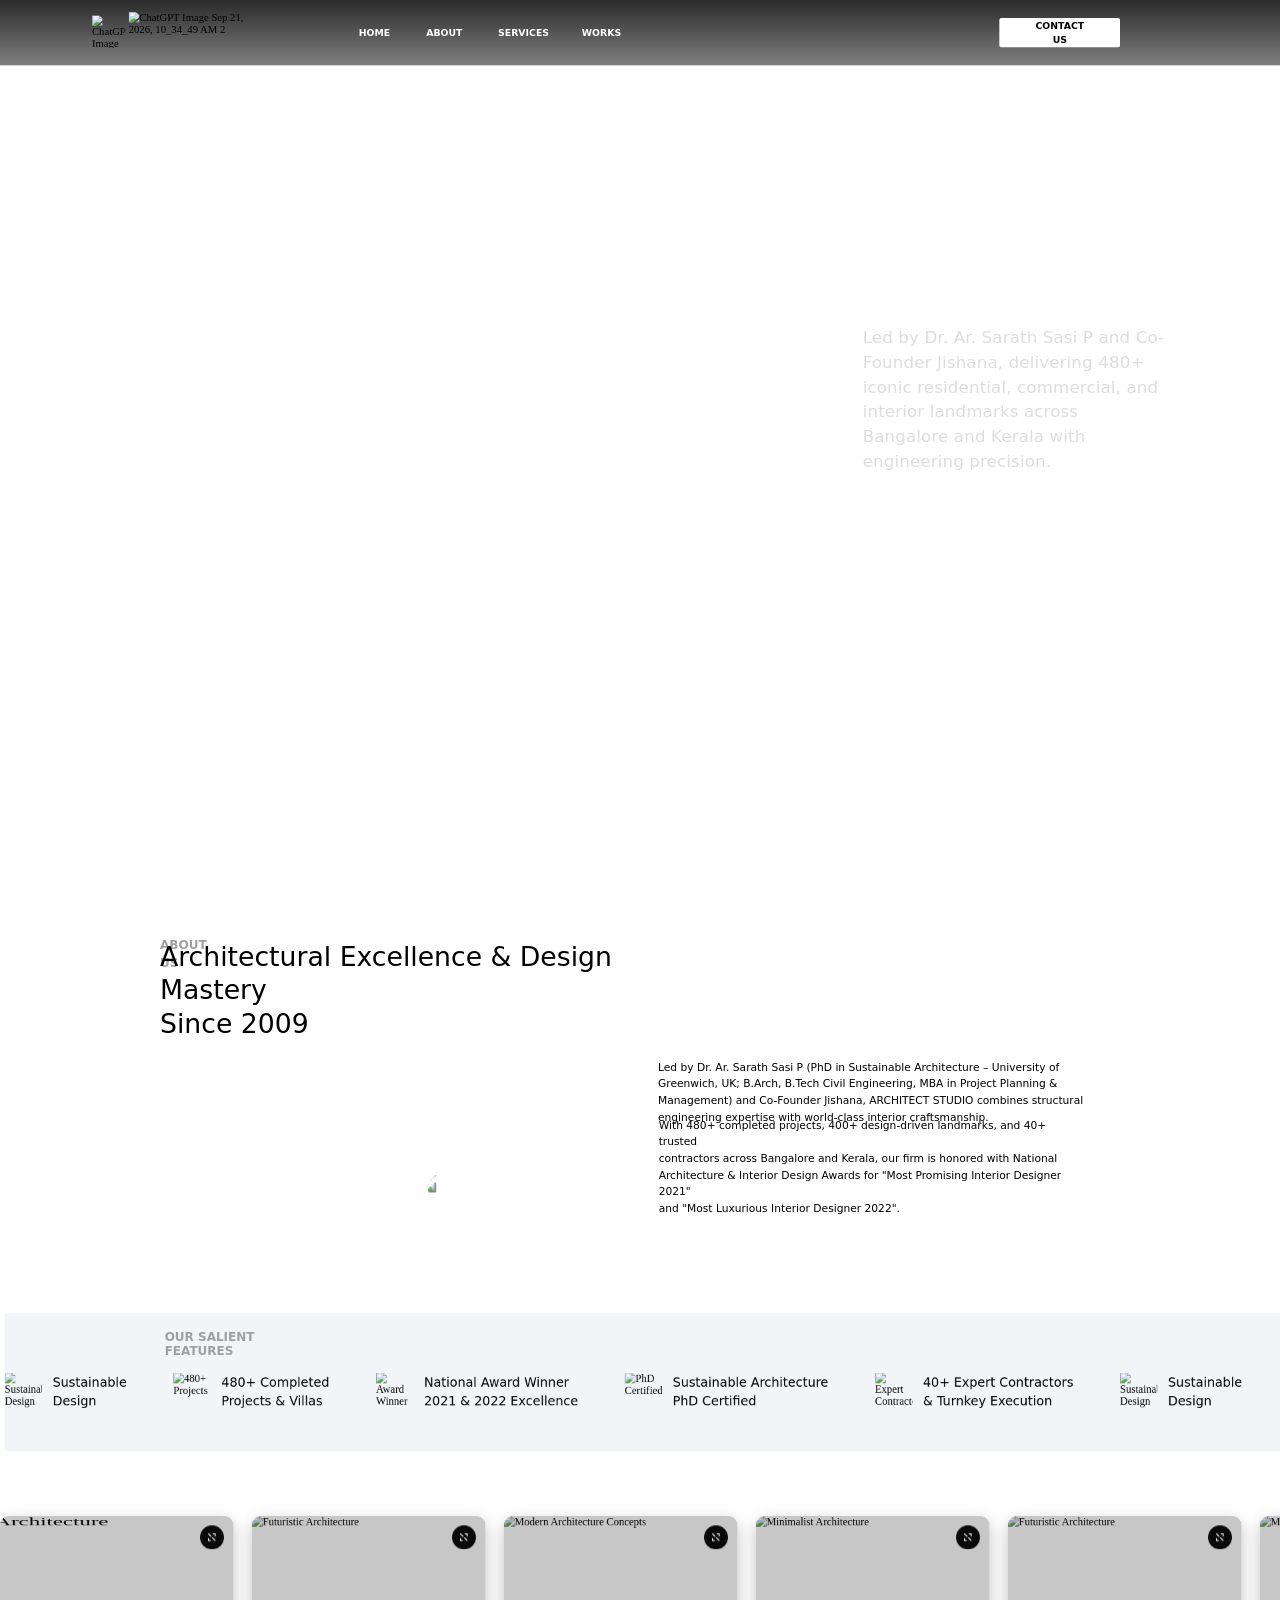
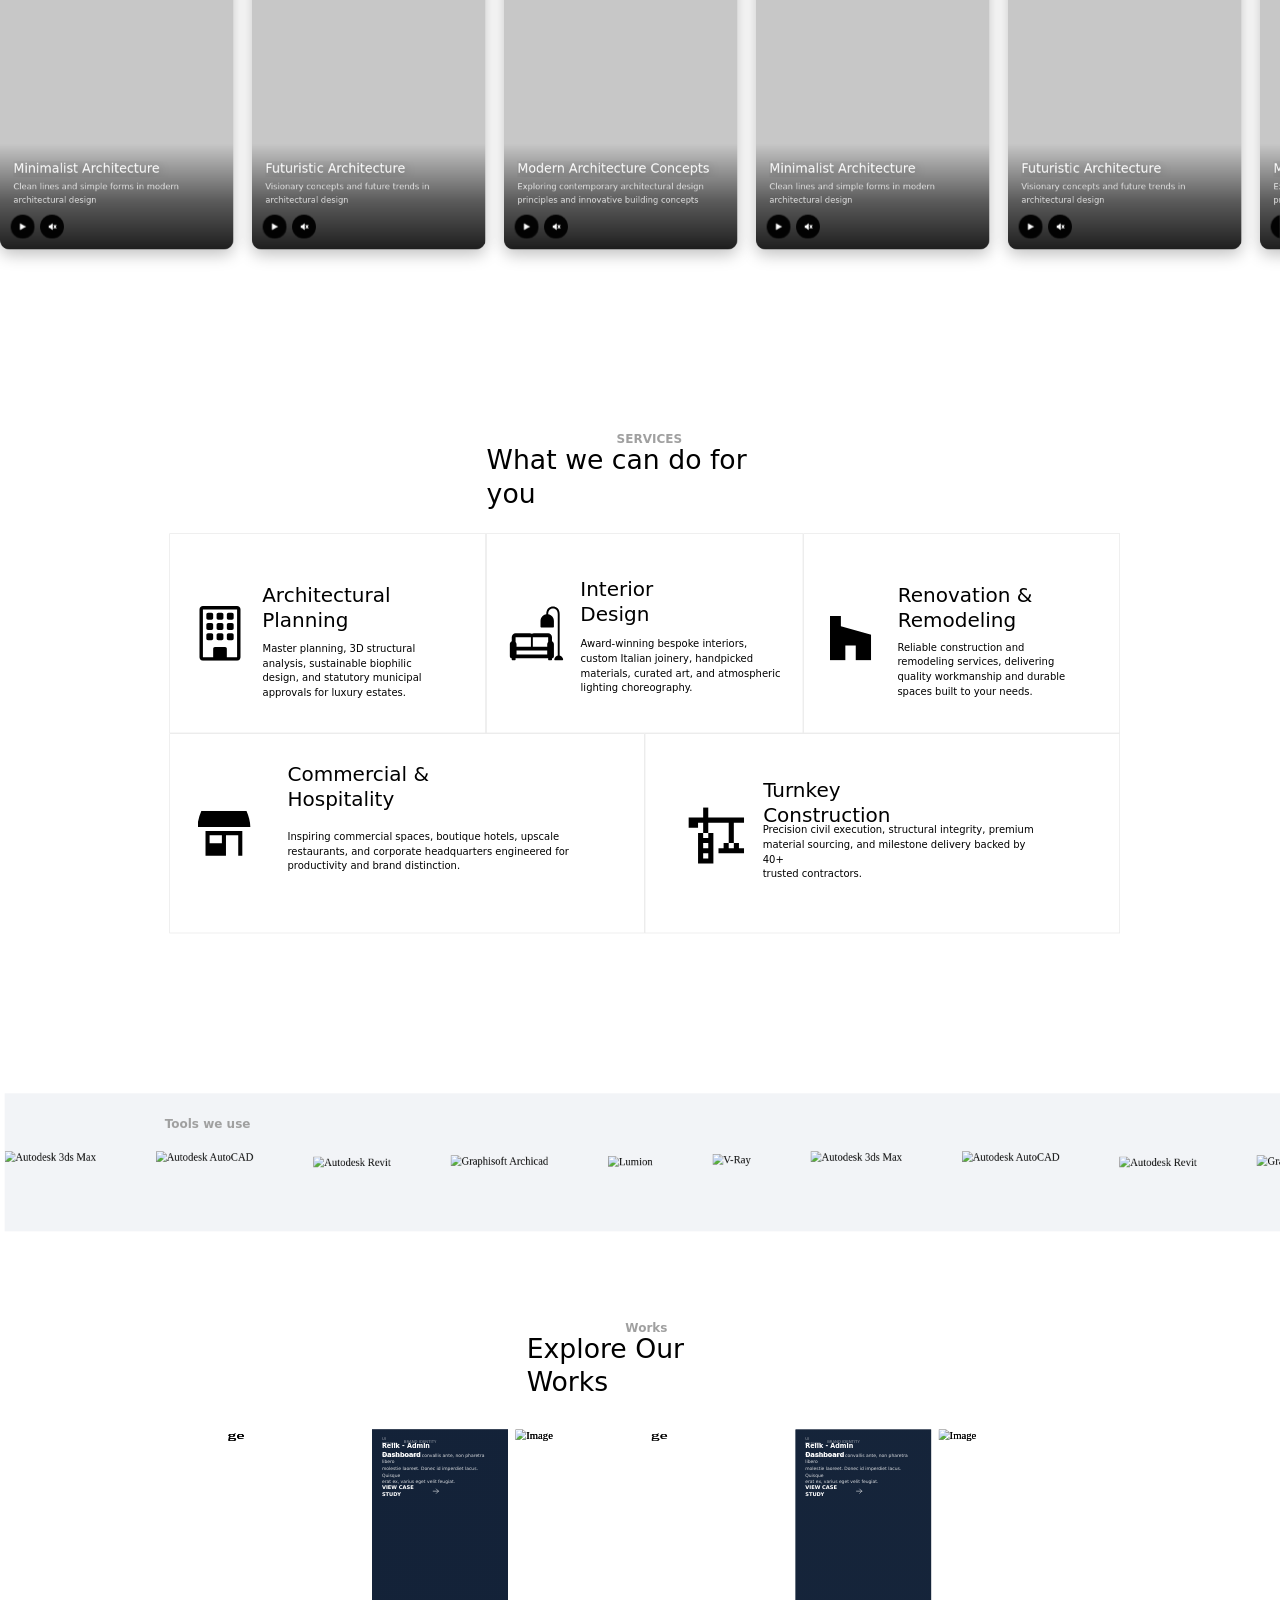
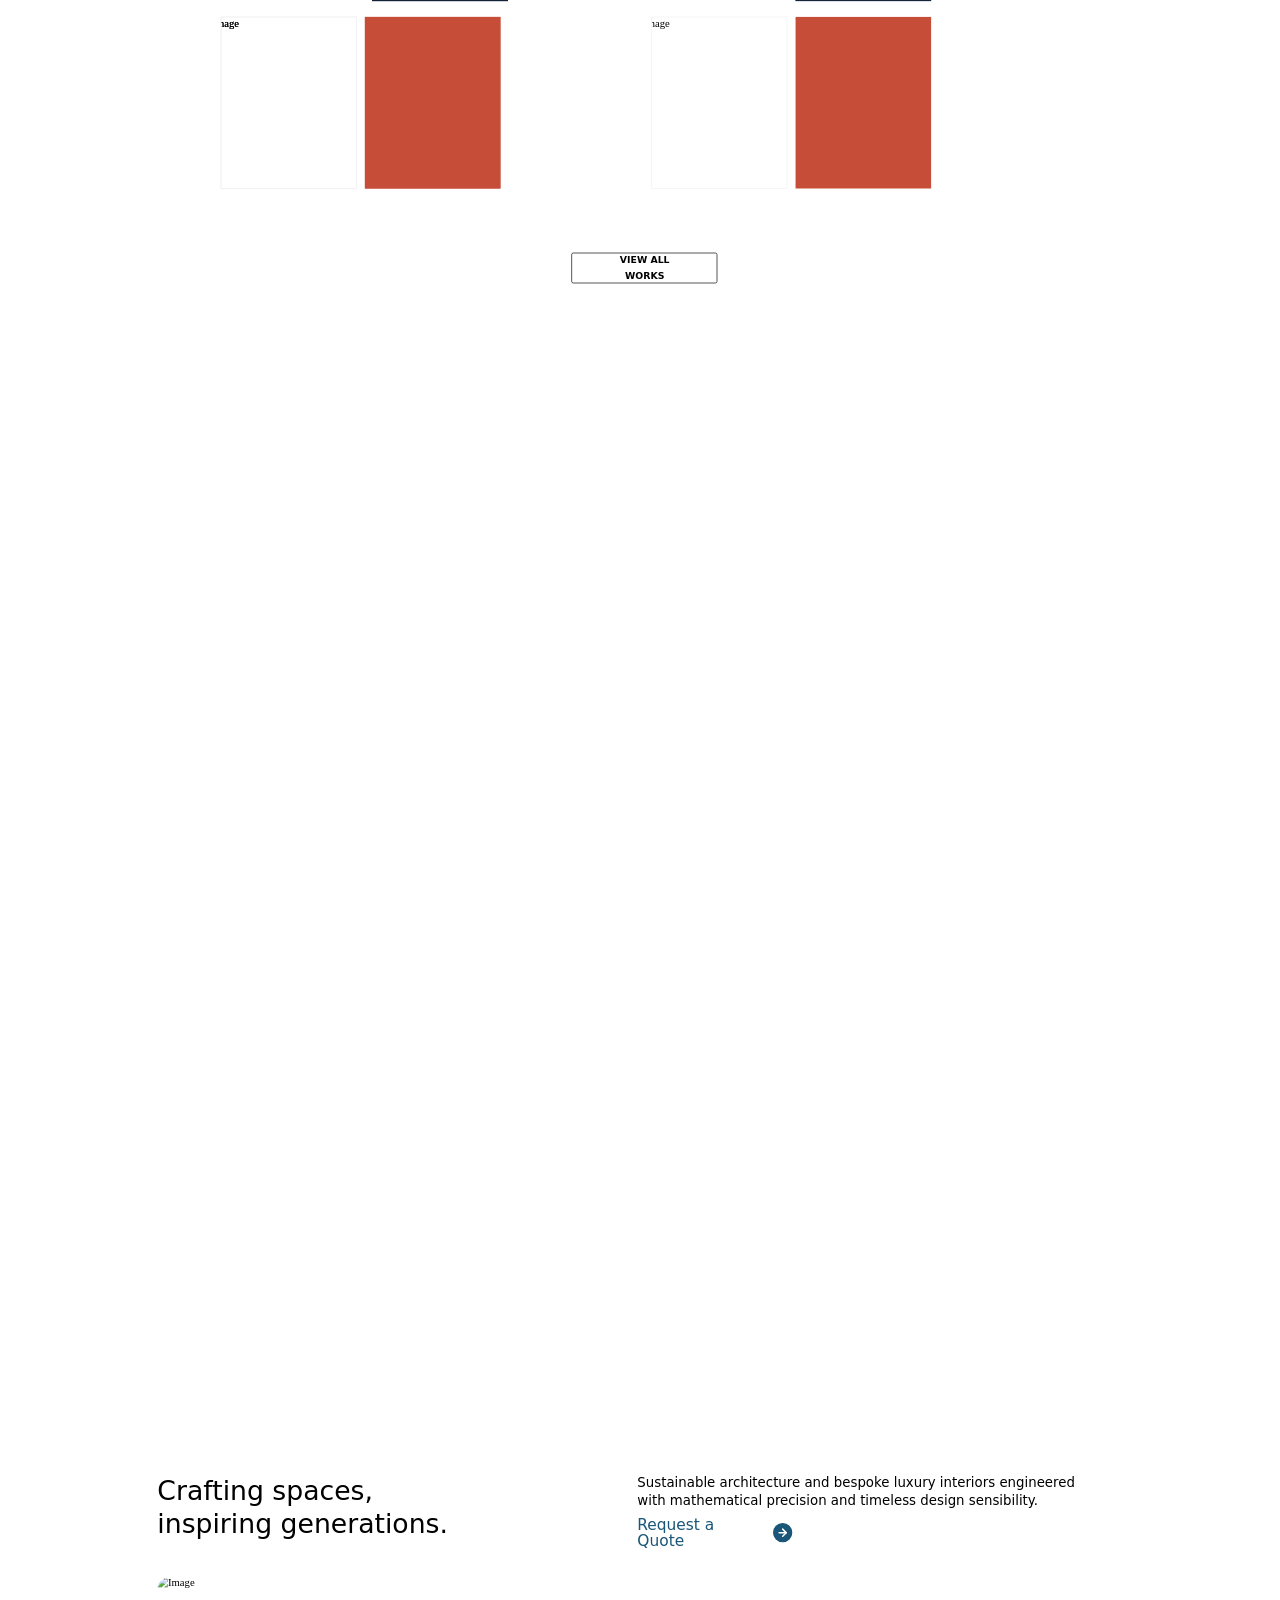
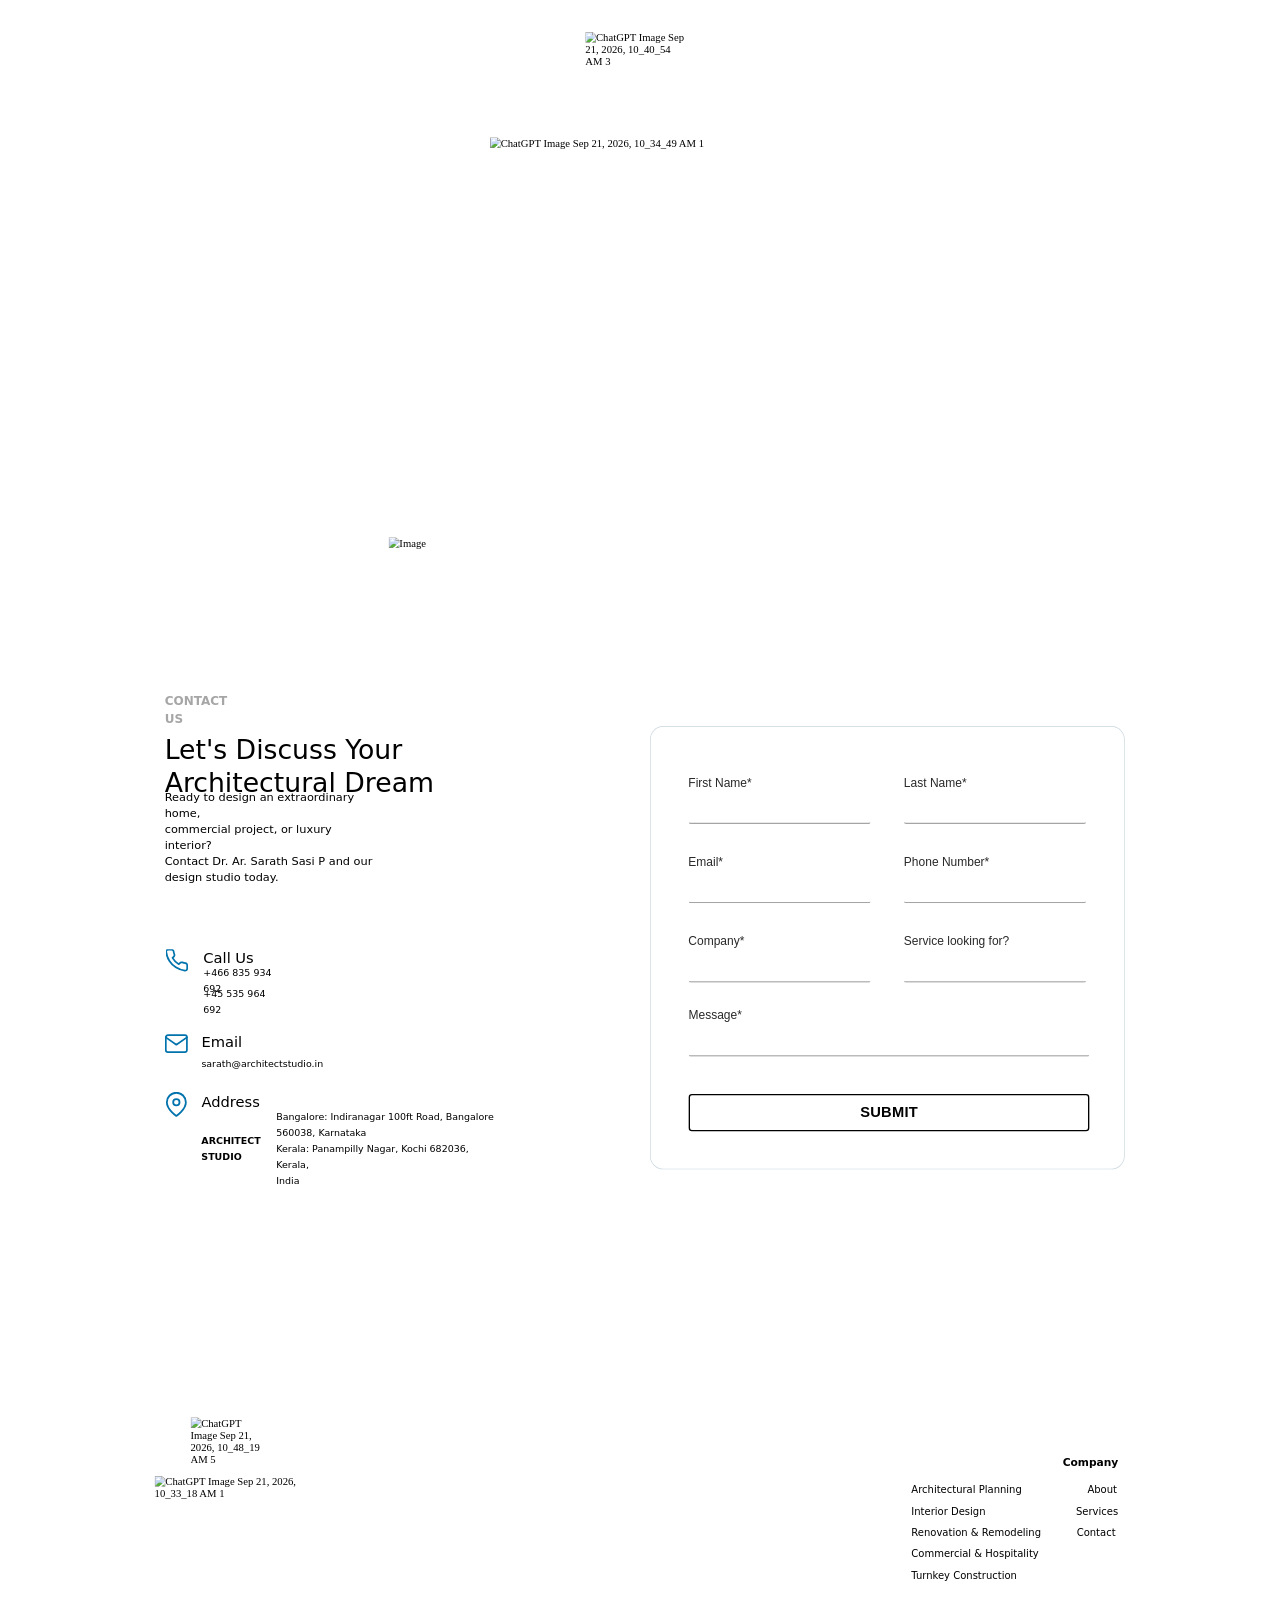
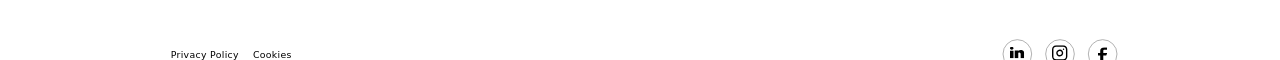
==== commit 940e3e98: "Update index.html" ====
--- a/index.html
+++ b/index.html
@@ -1,8 +1,58 @@
 <!DOCTYPE html>
-<html lang="en" xml:lang="en"><div id="in-page-channel-node-id" data-channel-name="in_page_channel_hz2O8L"></div><head><meta charset="UTF-8">
-  <title>1920w light</title>
-  <link rel="canonical" href="https://kirsten-gwk862kmgg.figweb.site/"><meta name="description" content="Created with figma.to.website"><meta property="og:url" content="https://kirsten-gwk862kmgg.figweb.site/"><meta property="og:type" content="website"><meta property="og:title" content="1920w light"><meta property="og:description" content="Created with figma.to.website"><meta property="og:image:type" content="image/jpeg"><meta property="og:image:width" content="1200"><meta property="og:image:height" content="630"><meta property="og:image" content="https://kirsten-gwk862kmgg.figweb.site/cdn-cgi/imagedelivery/s-dfVpmPR-aKHmwFNwAgnQ/kirsten-gwk862kmgg.figweb.site-af9c87aa782ee02c41d1882de829acda0a203b1d/public"><meta name="twitter:title" content="1920w light"><meta name="twitter:description" content="Created with figma.to.website"><meta name="twitter:image:type" content="image/jpeg"><meta name="twitter:image:width" content="1200"><meta name="twitter:image:height" content="630"><meta name="twitter:image" content="https://kirsten-gwk862kmgg.figweb.site/cdn-cgi/imagedelivery/s-dfVpmPR-aKHmwFNwAgnQ/kirsten-gwk862kmgg.figweb.site-af9c87aa782ee02c41d1882de829acda0a203b1d/public"><meta name="twitter:card" content="summary_large_image"><link rel="alternate" type="application/rss+xml" title="kirsten-gwk862kmgg.figweb.site feed" href="https://kirsten-gwk862kmgg.figweb.site/feed/en.xml"><meta name="viewport" content="width=device-width, initial-scale=1.0, maximum-scale=1.0">
-<style id="desktop-fit-overrides">
+<html lang="en" xml:lang="en"><div id="in-page-channel-node-id" data-channel-name="in_page_channel_responsive"></div><head><meta charset="UTF-8">
+  <title>ARCHITECT STUDIO | Architectural Excellence & Design Mastery</title>
+  <link rel="canonical" href="https://kirsten-gwk862kmgg.figweb.site/"><meta name="description" content="Sustainable architecture and bespoke luxury interiors engineered with mathematical precision and timeless design sensibility."><meta property="og:url" content="https://kirsten-gwk862kmgg.figweb.site/"><meta property="og:type" content="website"><meta property="og:title" content="ARCHITECT STUDIO"><meta property="og:description" content="Sustainable architecture and bespoke luxury interiors."><meta property="og:image" content="https://kirsten-gwk862kmgg.figweb.site/cdn-cgi/imagedelivery/s-dfVpmPR-aKHmwFNwAgnQ/kirsten-gwk862kmgg.figweb.site-af9c87aa782ee02c41d1882de829acda0a203b1d/public"><meta name="twitter:card" content="summary_large_image"><meta name="viewport" content="width=device-width, initial-scale=1.0, maximum-scale=1.0">
+  <link rel="preconnect" href="https://fonts.googleapis.com">
+  <link rel="preconnect" href="https://fonts.gstatic.com" crossorigin="">
+
+  <!-- Core Resets & Fonts -->
+  <style media="all">article.prose{line-height:1.75;display:contents}article.prose a{font-weight:500;text-decoration:underline}article.prose h1{margin-block:0 1.23em;font-size:2.25em;line-height:1.11}article.prose h2{margin-block:2em 1em;font-size:1.5em;line-height:1.34}article.prose h3{margin-block:1.6em .6em;font-size:1.25em;line-height:1.6}article.prose h4{margin-top:1.5em;margin-bottom:.5em;line-height:1.5}article.prose img{width:100%;margin-block:2em}article.prose figure.cms-image,article.prose figure.cms-video{margin-block:2em}article.prose figure>*{margin-block:0}article.prose figure.cms-image img,article.prose figure.cms-video video,article.prose figure.cms-video iframe{width:100%;display:block}article.prose figure.cms-video iframe{aspect-ratio:16/9;border:0}article.prose figcaption{opacity:.7;margin-top:.857143em;font-size:.875em;line-height:1.42857}article.prose .columns{gap:1.5em;margin-block:1.25em;display:flex}article.prose .column{flex:1;min-width:0}@media (max-width:640px){article.prose .columns{flex-direction:column}}article.prose blockquote{margin-block:1.6em;padding:.75em 1.25em}article.prose ul,article.prose ol{padding-inline-start:1.5em}article.prose table{table-layout:auto;width:100%;margin:1.5em 0}article.prose thead th{vertical-align:bottom;font-weight:600}article.prose tbody td{vertical-align:baseline}article.prose tfoot td{vertical-align:top}article.prose th,article.prose td{text-align:start;padding:.75em}article.prose thead th:first-child,article.prose tbody td:first-child,article.prose tfoot td:first-child{padding-inline-start:0}article.prose thead th:last-child,article.prose tbody td:last-child,article.prose tfoot td:last-child{padding-inline-end:0}article.prose thead{box-shadow:0 1px #ffffffbf,0 1px}article.prose tbody tr{box-shadow:0 1px #ffffffd9,0 1px}article.prose hr{opacity:.3;margin:3em 0}</style>
+  <style>@font-face{font-family:Dosis;font-style:normal;font-weight:500;font-display:swap;src:url(https://fonts.gstatic.com/s/dosis/v34/HhyJU5sn9vOmLxNkIwRSjTVNWLEJBbMl1BMEfq4.woff2)format("woff2");unicode-range:U+102-103,U+110-111,U+128-129,U+168-169,U+1A0-1A1,U+1AF-1B0,U+300-301,U+303-304,U+308-309,U+323,U+329,U+1EA0-1EF9,U+20AB}@font-face{font-family:Dosis;font-style:normal;font-weight:500;font-display:swap;src:url(https://fonts.gstatic.com/s/dosis/v34/HhyJU5sn9vOmLxNkIwRSjTVNWLEJBbMl1RMEfq4.woff2)format("woff2");unicode-range:U+100-2BA,U+2BD-2C5,U+2C7-2CC,U+2CE-2D7,U+2DD-2FF,U+304,U+308,U+329,U+1D00-1DBF,U+1E00-1E9F,U+1EF2-1EFF,U+2020,U+20A0-20AB,U+20AD-20C0,U+2113,U+2C60-2C7F,U+A720-A7FF}@font-face{font-family:Dosis;font-style:normal;font-weight:500;font-display:swap;src:url(https://fonts.gstatic.com/s/dosis/v34/HhyJU5sn9vOmLxNkIwRSjTVNWLEJBbMl2xME.woff2)format("woff2");unicode-range:U+??,U+131,U+152-153,U+2BB-2BC,U+2C6,U+2DA,U+2DC,U+304,U+308,U+329,U+2000-206F,U+20AC,U+2122,U+2191,U+2193,U+2212,U+2215,U+FEFF,U+FFFD}@font-face{font-family:Inter;font-style:normal;font-weight:300 700;font-display:swap;src:url(https://fonts.gstatic.com/s/inter/v20/UcCo3FwrK3iLTcvvYwYL8g.woff2)format("woff2");unicode-range:U+460-52F,U+1C80-1C8A,U+20B4,U+2DE0-2DFF,U+A640-A69F,U+FE2E-FE2F}@font-face{font-family:Inter;font-style:normal;font-weight:300 700;font-display:swap;src:url(https://fonts.gstatic.com/s/inter/v20/UcCo3FwrK3iLTcvmYwYL8g.woff2)format("woff2");unicode-range:U+301,U+400-45F,U+490-491,U+4B0-4B1,U+2116}@font-face{font-family:Inter;font-style:normal;font-weight:300 700;font-display:swap;src:url(https://fonts.gstatic.com/s/inter/v20/UcCo3FwrK3iLTcvuYwYL8g.woff2)format("woff2");unicode-range:U+1F??}@font-face{font-family:Inter;font-style:normal;font-weight:300 700;font-display:swap;src:url(https://fonts.gstatic.com/s/inter/v20/UcCo3FwrK3iLTcvhYwYL8g.woff2)format("woff2");unicode-range:U+370-377,U+37A-37F,U+384-38A,U+38C,U+38E-3A1,U+3A3-3FF}@font-face{font-family:Inter;font-style:normal;font-weight:300 700;font-display:swap;src:url(https://fonts.gstatic.com/s/inter/v20/UcCo3FwrK3iLTcvtYwYL8g.woff2)format("woff2");unicode-range:U+102-103,U+110-111,U+128-129,U+168-169,U+1A0-1A1,U+1AF-1B0,U+300-301,U+303-304,U+308-309,U+323,U+329,U+1EA0-1EF9,U+20AB}@font-face{font-family:Inter;font-style:normal;font-weight:300 700;font-display:swap;src:url(https://fonts.gstatic.com/s/inter/v20/UcCo3FwrK3iLTcvsYwYL8g.woff2)format("woff2");unicode-range:U+100-2BA,U+2BD-2C5,U+2C7-2CC,U+2CE-2D7,U+2DD-2FF,U+304,U+308,U+329,U+1D00-1DBF,U+1E00-1E9F,U+1EF2-1EFF,U+2020,U+20A0-20AB,U+20AD-20C0,U+2113,U+2C60-2C7F,U+A720-A7FF}@font-face{font-family:Inter;font-style:normal;font-weight:300 700;font-display:swap;src:url(https://fonts.gstatic.com/s/inter/v20/UcCo3FwrK3iLTcviYwY.woff2)format("woff2");unicode-range:U+??,U+131,U+152-153,U+2BB-2BC,U+2C6,U+2DA,U+2DC,U+304,U+308,U+329,U+2000-206F,U+20AC,U+2122,U+2191,U+2193,U+2212,U+2215,U+FEFF,U+FFFD}@font-face{font-family:Poppins;font-style:normal;font-weight:400;font-display:swap;src:url(https://fonts.gstatic.com/s/poppins/v24/pxiEyp8kv8JHgFVrJJbecmNE.woff2)format("woff2");unicode-range:U+900-97F,U+1CD0-1CF9,U+200C-200D,U+20A8,U+20B9,U+20F0,U+25CC,U+A830-A839,U+A8E0-A8FF,U+11B00-11B09}@font-face{font-family:Poppins;font-style:normal;font-weight:400;font-display:swap;src:url(https://fonts.gstatic.com/s/poppins/v24/pxiEyp8kv8JHgFVrJJnecmNE.woff2)format("woff2");unicode-range:U+100-2BA,U+2BD-2C5,U+2C7-2CC,U+2CE-2D7,U+2DD-2FF,U+304,U+308,U+329,U+1D00-1DBF,U+1E00-1E9F,U+1EF2-1EFF,U+2020,U+20A0-20AB,U+20AD-20C0,U+2113,U+2C60-2C7F,U+A720-A7FF}@font-face{font-family:Poppins;font-style:normal;font-weight:400;font-display:swap;src:url(https://fonts.gstatic.com/s/poppins/v24/pxiEyp8kv8JHgFVrJJfecg.woff2)format("woff2");unicode-range:U+??,U+131,U+152-153,U+2BB-2BC,U+2C6,U+2DA,U+2DC,U+304,U+308,U+329,U+2000-206F,U+20AC,U+2122,U+2191,U+2193,U+2212,U+2215,U+FEFF,U+FFFD}@font-face{font-family:Poppins;font-style:normal;font-weight:500;font-display:swap;src:url(https://fonts.gstatic.com/s/poppins/v24/pxiByp8kv8JHgFVrLGT9Z11lFc-K.woff2)format("woff2");unicode-range:U+900-97F,U+1CD0-1CF9,U+200C-200D,U+20A8,U+20B9,U+20F0,U+25CC,U+A830-A839,U+A8E0-A8FF,U+11B00-11B09}@font-face{font-family:Poppins;font-style:normal;font-weight:500;font-display:swap;src:url(https://fonts.gstatic.com/s/poppins/v24/pxiByp8kv8JHgFVrLGT9Z1JlFc-K.woff2)format("woff2");unicode-range:U+100-2BA,U+2BD-2C5,U+2C7-2CC,U+2CE-2D7,U+2DD-2FF,U+304,U+308,U+329,U+1D00-1DBF,U+1E00-1E9F,U+1EF2-1EFF,U+2020,U+20A0-20AB,U+20AD-20C0,U+2113,U+2C60-2C7F,U+A720-A7FF}@font-face{font-family:Poppins;font-style:normal;font-weight:500;font-display:swap;src:url(https://fonts.gstatic.com/s/poppins/v24/pxiByp8kv8JHgFVrLGT9Z1xlFQ.woff2)format("woff2");unicode-range:U+??,U+131,U+152-153,U+2BB-2BC,U+2C6,U+2DA,U+2DC,U+304,U+308,U+329,U+2000-206F,U+20AC,U+2122,U+2191,U+2193,U+2212,U+2215,U+FEFF,U+FFFD}@font-face{font-family:Poppins;font-style:normal;font-weight:600;font-display:swap;src:url(https://fonts.gstatic.com/s/poppins/v24/pxiByp8kv8JHgFVrLEj6Z11lFc-K.woff2)format("woff2");unicode-range:U+900-97F,U+1CD0-1CF9,U+200C-200D,U+20A8,U+20B9,U+20F0,U+25CC,U+A830-A839,U+A8E0-A8FF,U+11B00-11B09}@font-face{font-family:Poppins;font-style:normal;font-weight:600;font-display:swap;src:url(https://fonts.gstatic.com/s/poppins/v24/pxiByp8kv8JHgFVrLEj6Z1JlFc-K.woff2)format("woff2");unicode-range:U+100-2BA,U+2BD-2C5,U+2C7-2CC,U+2CE-2D7,U+2DD-2FF,U+304,U+308,U+329,U+1D00-1DBF,U+1E00-1E9F,U+1EF2-1EFF,U+2020,U+20A0-20AB,U+20AD-20C0,U+2113,U+2C60-2C7F,U+A720-A7FF}@font-face{font-family:Poppins;font-style:normal;font-weight:600;font-display:swap;src:url(https://fonts.gstatic.com/s/poppins/v24/pxiByp8kv8JHgFVrLEj6Z1xlFQ.woff2)format("woff2");unicode-range:U+??,U+131,U+152-153,U+2BB-2BC,U+2C6,U+2DA,U+2DC,U+304,U+308,U+329,U+2000-206F,U+20AC,U+2122,U+2191,U+2193,U+2212,U+2215,U+FEFF,U+FFFD}@font-face{font-family:Poppins;font-style:normal;font-weight:700;font-display:swap;src:url(https://fonts.gstatic.com/s/poppins/v24/pxiByp8kv8JHgFVrLCz7Z11lFc-K.woff2)format("woff2");unicode-range:U+900-97F,U+1CD0-1CF9,U+200C-200D,U+20A8,U+20B9,U+20F0,U+25CC,U+A830-A839,U+A8E0-A8FF,U+11B00-11B09}@font-face{font-family:Poppins;font-style:normal;font-weight:700;font-display:swap;src:url(https://fonts.gstatic.com/s/poppins/v24/pxiByp8kv8JHgFVrLCz7Z1JlFc-K.woff2)format("woff2");unicode-range:U+100-2BA,U+2BD-2C5,U+2C7-2CC,U+2CE-2D7,U+2DD-2FF,U+304,U+308,U+329,U+1D00-1DBF,U+1E00-1E9F,U+1EF2-1EFF,U+2020,U+20A0-20AB,U+20AD-20C0,U+2113,U+2C60-2C7F,U+A720-A7FF}@font-face{font-family:Poppins;font-style:normal;font-weight:700;font-display:swap;src:url(https://fonts.gstatic.com/s/poppins/v24/pxiByp8kv8JHgFVrLCz7Z1xlFQ.woff2)format("woff2");unicode-range:U+??,U+131,U+152-153,U+2BB-2BC,U+2C6,U+2DA,U+2DC,U+304,U+308,U+329,U+2000-206F,U+20AC,U+2122,U+2191,U+2193,U+2212,U+2215,U+FEFF,U+FFFD}@font-face{font-family:Urbanist;font-style:normal;font-weight:500;font-display:swap;src:url(https://fonts.gstatic.com/s/urbanist/v18/L0xjDF02iFML4hGCyOCpRdycFsGxSrqD-R4vH5mqe8Q.woff2)format("woff2");unicode-range:U+100-2BA,U+2BD-2C5,U+2C7-2CC,U+2CE-2D7,U+2DD-2FF,U+304,U+308,U+329,U+1D00-1DBF,U+1E00-1E9F,U+1EF2-1EFF,U+2020,U+20A0-20AB,U+20AD-20C0,U+2113,U+2C60-2C7F,U+A720-A7FF}@font-face{font-family:Urbanist;font-style:normal;font-weight:500;font-display:swap;src:url(https://fonts.gstatic.com/s/urbanist/v18/L0xjDF02iFML4hGCyOCpRdycFsGxSrqD-R4vEZmq.woff2)format("woff2");unicode-range:U+??,U+131,U+152-153,U+2BB-2BC,U+2C6,U+2DA,U+2DC,U+304,U+308,U+329,U+2000-206F,U+20AC,U+2122,U+2191,U+2193,U+2212,U+2215,U+FEFF,U+FFFD}</style>
+  <style media="all">*,:before,:after{box-sizing:border-box}body{-webkit-font-smoothing:antialiased}button{-webkit-font-smoothing:inherit;-moz-osx-font-smoothing:inherit;-webkit-appearance:none}*{margin:0;padding:0}a{color:inherit;-webkit-text-decoration:inherit;text-decoration:inherit}input{font:inherit;background-color:inherit;border:none;outline:none}button{font:inherit;color:inherit;background:0 0;border-style:none;width:auto;line-height:normal;overflow:visible}textarea,select{font:inherit;background-color:inherit}img,picture,video,canvas,svg{display:block}textarea:focus-visible{outline:none}[data-visible=false]{display:none!important}.before-hidden:before,.after-hidden:after{display:none}.before-visible:before,.after-visible:after{content:""}.text{white-space:pre-wrap;overflow-wrap:break-word}[data-reaction-click]{cursor:pointer}::placeholder{color:inherit;opacity:.54}body *{scrollbar-width:none}body ::-webkit-scrollbar{display:none}[name=honey-pot-field]{display:none!important}.pointer-events-none{pointer-events:none}</style>
+
+  <!-- Global Theme & View Switcher -->
+  <style>
+    body {
+      --Color: #0053f1;
+      margin: 0 !important;
+      padding: 0 !important;
+      width: 100% !important;
+      min-height: 100vh !important;
+      overflow-x: hidden !important;
+      background-color: #fff !important;
+    }
+    @media (min-width: 769px) {
+      #mobile-view { display: none !important; }
+      #desktop-view {
+        display: flex !important;
+        justify-content: center !important;
+        align-items: flex-start !important;
+        width: 100vw !important;
+        min-height: 100vh !important;
+        overflow-x: hidden !important;
+        position: relative !important;
+        height: calc(9690px * var(--desktop-scale, 1)) !important;
+      }
+    }
+    @media (max-width: 768.98px) {
+      #desktop-view { display: none !important; }
+      #mobile-view {
+        display: flex !important;
+        justify-content: center !important;
+        align-items: flex-start !important;
+        width: 100vw !important;
+        min-height: 100vh !important;
+        overflow-x: hidden !important;
+        position: relative !important;
+        height: calc(6967px * var(--mobile-scale, 1)) !important;
+      }
+    }
+  </style>
+
+  <!-- Desktop Specific Styles -->
+  <style>
+  @media (min-width: 769px) {
+
   html, body {
     margin: 0 !important;
     padding: 0 !important;
@@ -174,7 +224,7 @@
     align-items: center !important;
     justify-content: center !important;
     flex-shrink: 0 !important;
-    height: 65px !important;
+    height: 70px !important;
     cursor: default;
     transform: none !important;
     transition: none !important;
@@ -184,12 +234,28 @@
     position: static !important;
     inset: auto !important;
     width: auto !important;
-    height: 48px !important;
-    max-height: 52px !important;
     object-fit: contain !important;
     display: block !important;
     transform: none !important;
     flex-shrink: 0 !important;
+  }
+  .tool-logo-item img.tool-3dsmax {
+    height: 56px !important;
+  }
+  .tool-logo-item img.tool-autocad {
+    height: 56px !important;
+  }
+  .tool-logo-item img.tool-revit {
+    height: 40px !important;
+  }
+  .tool-logo-item img.tool-archicad {
+    height: 44px !important;
+  }
+  .tool-logo-item img.tool-lumion {
+    height: 42px !important;
+  }
+  .tool-logo-item img.tool-vray {
+    height: 48px !important;
   }
 
   /* 3. Videos Section Moving Animation */
@@ -247,23 +313,94 @@
     transform: scale(1.15) !important;
     background-color: #0053f1 !important;
   }
-</style>
+
+  /* 4. View On Instagram Button */
+  #Mention_Widget {
+    position: absolute !important;
+    top: 2825px !important;
+    left: 50% !important;
+    transform: translateX(-50%) !important;
+    z-index: 999999 !important;
+    background-image: linear-gradient(90deg, #2e075f 0%, #c13584 50%, #e1306c 75%, #f77737 100%) !important;
+    border-radius: 14px !important;
+    width: auto !important;
+    min-width: 320px !important;
+    height: 60px !important;
+    padding: 0 36px !important;
+    display: flex !important;
+    align-items: center !important;
+    justify-content: center !important;
+    cursor: pointer !important;
+    pointer-events: auto !important;
+    text-decoration: none !important;
+    box-shadow: 0 8px 24px rgba(193, 53, 132, 0.45) !important;
+    transition: transform 0.25s ease, box-shadow 0.25s ease !important;
+  }
+  #Mention_Widget:hover {
+    transform: translateX(-50%) scale(1.04) !important;
+    box-shadow: 0 12px 32px rgba(193, 53, 132, 0.65) !important;
+  }
+  #Frame_41 {
+    display: flex !important;
+    align-items: center !important;
+    justify-content: center !important;
+    gap: 14px !important;
+    position: static !important;
+  }
+  #Group_2 {
+    width: 32px !important;
+    height: 32px !important;
+    display: flex !important;
+    align-items: center !important;
+    justify-content: center !important;
+    flex-shrink: 0 !important;
+    position: static !important;
+  }
+  #Group_2 svg {
+    width: 30px !important;
+    height: 30px !important;
+    display: block !important;
+    flex-shrink: 0 !important;
+    position: static !important;
+  }
+  #_9979_970 {
+    font-family: Poppins, Inter, system-ui, sans-serif !important;
+    font-size: 18px !important;
+    font-weight: 700 !important;
+    letter-spacing: 1px !important;
+    color: #ffffff !important;
+    -webkit-text-fill-color: #ffffff !important;
+    -webkit-background-clip: initial !important;
+    background-clip: initial !important;
+    text-transform: uppercase !important;
+    line-height: 1 !important;
+    display: inline-block !important;
+    position: static !important;
+  }
+  #__238 {
+    color: #ffffff !important;
+    -webkit-text-fill-color: #ffffff !important;
+    -webkit-background-clip: initial !important;
+    background-clip: initial !important;
+    font-feature-settings: normal !important;
+  }
+
 <link rel="preconnect" href="https://fonts.googleapis.com">
 <link rel="preconnect" href="https://fonts.gstatic.com" crossorigin="">
 
 
 
-<style media="all">article.prose{line-height:1.75;display:contents}article.prose a{font-weight:500;text-decoration:underline}article.prose h1{margin-block:0 1.23em;font-size:2.25em;line-height:1.11}article.prose h2{margin-block:2em 1em;font-size:1.5em;line-height:1.34}article.prose h3{margin-block:1.6em .6em;font-size:1.25em;line-height:1.6}article.prose h4{margin-top:1.5em;margin-bottom:.5em;line-height:1.5}article.prose img{width:100%;margin-block:2em}article.prose figure.cms-image,article.prose figure.cms-video{margin-block:2em}article.prose figure>*{margin-block:0}article.prose figure.cms-image img,article.prose figure.cms-video video,article.prose figure.cms-video iframe{width:100%;display:block}article.prose figure.cms-video iframe{aspect-ratio:16/9;border:0}article.prose figcaption{opacity:.7;margin-top:.857143em;font-size:.875em;line-height:1.42857}article.prose .columns{gap:1.5em;margin-block:1.25em;display:flex}article.prose .column{flex:1;min-width:0}@media (max-width:640px){article.prose .columns{flex-direction:column}}article.prose blockquote{margin-block:1.6em;padding:.75em 1.25em}article.prose ul,article.prose ol{padding-inline-start:1.5em}article.prose table{table-layout:auto;width:100%;margin:1.5em 0}article.prose thead th{vertical-align:bottom;font-weight:600}article.prose tbody td{vertical-align:baseline}article.prose tfoot td{vertical-align:top}article.prose th,article.prose td{text-align:start;padding:.75em}article.prose thead th:first-child,article.prose tbody td:first-child,article.prose tfoot td:first-child{padding-inline-start:0}article.prose thead th:last-child,article.prose tbody td:last-child,article.prose tfoot td:last-child{padding-inline-end:0}article.prose thead{box-shadow:0 1px #ffffffbf,0 1px}article.prose tbody tr{box-shadow:0 1px #ffffffd9,0 1px}article.prose hr{opacity:.3;margin:3em 0}</style>
-
-<style>@font-face{font-family:Dosis;font-style:normal;font-weight:500;font-display:swap;src:url(https://fonts.gstatic.com/s/dosis/v34/HhyJU5sn9vOmLxNkIwRSjTVNWLEJBbMl1BMEfq4.woff2)format("woff2");unicode-range:U+102-103,U+110-111,U+128-129,U+168-169,U+1A0-1A1,U+1AF-1B0,U+300-301,U+303-304,U+308-309,U+323,U+329,U+1EA0-1EF9,U+20AB}@font-face{font-family:Dosis;font-style:normal;font-weight:500;font-display:swap;src:url(https://fonts.gstatic.com/s/dosis/v34/HhyJU5sn9vOmLxNkIwRSjTVNWLEJBbMl1RMEfq4.woff2)format("woff2");unicode-range:U+100-2BA,U+2BD-2C5,U+2C7-2CC,U+2CE-2D7,U+2DD-2FF,U+304,U+308,U+329,U+1D00-1DBF,U+1E00-1E9F,U+1EF2-1EFF,U+2020,U+20A0-20AB,U+20AD-20C0,U+2113,U+2C60-2C7F,U+A720-A7FF}@font-face{font-family:Dosis;font-style:normal;font-weight:500;font-display:swap;src:url(https://fonts.gstatic.com/s/dosis/v34/HhyJU5sn9vOmLxNkIwRSjTVNWLEJBbMl2xME.woff2)format("woff2");unicode-range:U+??,U+131,U+152-153,U+2BB-2BC,U+2C6,U+2DA,U+2DC,U+304,U+308,U+329,U+2000-206F,U+20AC,U+2122,U+2191,U+2193,U+2212,U+2215,U+FEFF,U+FFFD}@font-face{font-family:Inter;font-style:normal;font-weight:300 700;font-display:swap;src:url(https://fonts.gstatic.com/s/inter/v20/UcCo3FwrK3iLTcvvYwYL8g.woff2)format("woff2");unicode-range:U+460-52F,U+1C80-1C8A,U+20B4,U+2DE0-2DFF,U+A640-A69F,U+FE2E-FE2F}@font-face{font-family:Inter;font-style:normal;font-weight:300 700;font-display:swap;src:url(https://fonts.gstatic.com/s/inter/v20/UcCo3FwrK3iLTcvmYwYL8g.woff2)format("woff2");unicode-range:U+301,U+400-45F,U+490-491,U+4B0-4B1,U+2116}@font-face{font-family:Inter;font-style:normal;font-weight:300 700;font-display:swap;src:url(https://fonts.gstatic.com/s/inter/v20/UcCo3FwrK3iLTcvuYwYL8g.woff2)format("woff2");unicode-range:U+1F??}@font-face{font-family:Inter;font-style:normal;font-weight:300 700;font-display:swap;src:url(https://fonts.gstatic.com/s/inter/v20/UcCo3FwrK3iLTcvhYwYL8g.woff2)format("woff2");unicode-range:U+370-377,U+37A-37F,U+384-38A,U+38C,U+38E-3A1,U+3A3-3FF}@font-face{font-family:Inter;font-style:normal;font-weight:300 700;font-display:swap;src:url(https://fonts.gstatic.com/s/inter/v20/UcCo3FwrK3iLTcvtYwYL8g.woff2)format("woff2");unicode-range:U+102-103,U+110-111,U+128-129,U+168-169,U+1A0-1A1,U+1AF-1B0,U+300-301,U+303-304,U+308-309,U+323,U+329,U+1EA0-1EF9,U+20AB}@font-face{font-family:Inter;font-style:normal;font-weight:300 700;font-display:swap;src:url(https://fonts.gstatic.com/s/inter/v20/UcCo3FwrK3iLTcvsYwYL8g.woff2)format("woff2");unicode-range:U+100-2BA,U+2BD-2C5,U+2C7-2CC,U+2CE-2D7,U+2DD-2FF,U+304,U+308,U+329,U+1D00-1DBF,U+1E00-1E9F,U+1EF2-1EFF,U+2020,U+20A0-20AB,U+20AD-20C0,U+2113,U+2C60-2C7F,U+A720-A7FF}@font-face{font-family:Inter;font-style:normal;font-weight:300 700;font-display:swap;src:url(https://fonts.gstatic.com/s/inter/v20/UcCo3FwrK3iLTcviYwY.woff2)format("woff2");unicode-range:U+??,U+131,U+152-153,U+2BB-2BC,U+2C6,U+2DA,U+2DC,U+304,U+308,U+329,U+2000-206F,U+20AC,U+2122,U+2191,U+2193,U+2212,U+2215,U+FEFF,U+FFFD}@font-face{font-family:Poppins;font-style:normal;font-weight:400;font-display:swap;src:url(https://fonts.gstatic.com/s/poppins/v24/pxiEyp8kv8JHgFVrJJbecmNE.woff2)format("woff2");unicode-range:U+900-97F,U+1CD0-1CF9,U+200C-200D,U+20A8,U+20B9,U+20F0,U+25CC,U+A830-A839,U+A8E0-A8FF,U+11B00-11B09}@font-face{font-family:Poppins;font-style:normal;font-weight:400;font-display:swap;src:url(https://fonts.gstatic.com/s/poppins/v24/pxiEyp8kv8JHgFVrJJnecmNE.woff2)format("woff2");unicode-range:U+100-2BA,U+2BD-2C5,U+2C7-2CC,U+2CE-2D7,U+2DD-2FF,U+304,U+308,U+329,U+1D00-1DBF,U+1E00-1E9F,U+1EF2-1EFF,U+2020,U+20A0-20AB,U+20AD-20C0,U+2113,U+2C60-2C7F,U+A720-A7FF}@font-face{font-family:Poppins;font-style:normal;font-weight:400;font-display:swap;src:url(https://fonts.gstatic.com/s/poppins/v24/pxiEyp8kv8JHgFVrJJfecg.woff2)format("woff2");unicode-range:U+??,U+131,U+152-153,U+2BB-2BC,U+2C6,U+2DA,U+2DC,U+304,U+308,U+329,U+2000-206F,U+20AC,U+2122,U+2191,U+2193,U+2212,U+2215,U+FEFF,U+FFFD}@font-face{font-family:Poppins;font-style:normal;font-weight:500;font-display:swap;src:url(https://fonts.gstatic.com/s/poppins/v24/pxiByp8kv8JHgFVrLGT9Z11lFc-K.woff2)format("woff2");unicode-range:U+900-97F,U+1CD0-1CF9,U+200C-200D,U+20A8,U+20B9,U+20F0,U+25CC,U+A830-A839,U+A8E0-A8FF,U+11B00-11B09}@font-face{font-family:Poppins;font-style:normal;font-weight:500;font-display:swap;src:url(https://fonts.gstatic.com/s/poppins/v24/pxiByp8kv8JHgFVrLGT9Z1JlFc-K.woff2)format("woff2");unicode-range:U+100-2BA,U+2BD-2C5,U+2C7-2CC,U+2CE-2D7,U+2DD-2FF,U+304,U+308,U+329,U+1D00-1DBF,U+1E00-1E9F,U+1EF2-1EFF,U+2020,U+20A0-20AB,U+20AD-20C0,U+2113,U+2C60-2C7F,U+A720-A7FF}@font-face{font-family:Poppins;font-style:normal;font-weight:500;font-display:swap;src:url(https://fonts.gstatic.com/s/poppins/v24/pxiByp8kv8JHgFVrLGT9Z1xlFQ.woff2)format("woff2");unicode-range:U+??,U+131,U+152-153,U+2BB-2BC,U+2C6,U+2DA,U+2DC,U+304,U+308,U+329,U+2000-206F,U+20AC,U+2122,U+2191,U+2193,U+2212,U+2215,U+FEFF,U+FFFD}@font-face{font-family:Poppins;font-style:normal;font-weight:600;font-display:swap;src:url(https://fonts.gstatic.com/s/poppins/v24/pxiByp8kv8JHgFVrLEj6Z11lFc-K.woff2)format("woff2");unicode-range:U+900-97F,U+1CD0-1CF9,U+200C-200D,U+20A8,U+20B9,U+20F0,U+25CC,U+A830-A839,U+A8E0-A8FF,U+11B00-11B09}@font-face{font-family:Poppins;font-style:normal;font-weight:600;font-display:swap;src:url(https://fonts.gstatic.com/s/poppins/v24/pxiByp8kv8JHgFVrLEj6Z1JlFc-K.woff2)format("woff2");unicode-range:U+100-2BA,U+2BD-2C5,U+2C7-2CC,U+2CE-2D7,U+2DD-2FF,U+304,U+308,U+329,U+1D00-1DBF,U+1E00-1E9F,U+1EF2-1EFF,U+2020,U+20A0-20AB,U+20AD-20C0,U+2113,U+2C60-2C7F,U+A720-A7FF}@font-face{font-family:Poppins;font-style:normal;font-weight:600;font-display:swap;src:url(https://fonts.gstatic.com/s/poppins/v24/pxiByp8kv8JHgFVrLEj6Z1xlFQ.woff2)format("woff2");unicode-range:U+??,U+131,U+152-153,U+2BB-2BC,U+2C6,U+2DA,U+2DC,U+304,U+308,U+329,U+2000-206F,U+20AC,U+2122,U+2191,U+2193,U+2212,U+2215,U+FEFF,U+FFFD}@font-face{font-family:Poppins;font-style:normal;font-weight:700;font-display:swap;src:url(https://fonts.gstatic.com/s/poppins/v24/pxiByp8kv8JHgFVrLCz7Z11lFc-K.woff2)format("woff2");unicode-range:U+900-97F,U+1CD0-1CF9,U+200C-200D,U+20A8,U+20B9,U+20F0,U+25CC,U+A830-A839,U+A8E0-A8FF,U+11B00-11B09}@font-face{font-family:Poppins;font-style:normal;font-weight:700;font-display:swap;src:url(https://fonts.gstatic.com/s/poppins/v24/pxiByp8kv8JHgFVrLCz7Z1JlFc-K.woff2)format("woff2");unicode-range:U+100-2BA,U+2BD-2C5,U+2C7-2CC,U+2CE-2D7,U+2DD-2FF,U+304,U+308,U+329,U+1D00-1DBF,U+1E00-1E9F,U+1EF2-1EFF,U+2020,U+20A0-20AB,U+20AD-20C0,U+2113,U+2C60-2C7F,U+A720-A7FF}@font-face{font-family:Poppins;font-style:normal;font-weight:700;font-display:swap;src:url(https://fonts.gstatic.com/s/poppins/v24/pxiByp8kv8JHgFVrLCz7Z1xlFQ.woff2)format("woff2");unicode-range:U+??,U+131,U+152-153,U+2BB-2BC,U+2C6,U+2DA,U+2DC,U+304,U+308,U+329,U+2000-206F,U+20AC,U+2122,U+2191,U+2193,U+2212,U+2215,U+FEFF,U+FFFD}@font-face{font-family:Urbanist;font-style:normal;font-weight:500;font-display:swap;src:url(https://fonts.gstatic.com/s/urbanist/v18/L0xjDF02iFML4hGCyOCpRdycFsGxSrqD-R4vH5mqe8Q.woff2)format("woff2");unicode-range:U+100-2BA,U+2BD-2C5,U+2C7-2CC,U+2CE-2D7,U+2DD-2FF,U+304,U+308,U+329,U+1D00-1DBF,U+1E00-1E9F,U+1EF2-1EFF,U+2020,U+20A0-20AB,U+20AD-20C0,U+2113,U+2C60-2C7F,U+A720-A7FF}@font-face{font-family:Urbanist;font-style:normal;font-weight:500;font-display:swap;src:url(https://fonts.gstatic.com/s/urbanist/v18/L0xjDF02iFML4hGCyOCpRdycFsGxSrqD-R4vEZmq.woff2)format("woff2");unicode-range:U+??,U+131,U+152-153,U+2BB-2BC,U+2C6,U+2DA,U+2DC,U+304,U+308,U+329,U+2000-206F,U+20AC,U+2122,U+2191,U+2193,U+2212,U+2215,U+FEFF,U+FFFD}</style>
-
-<style media="all">*,:before,:after{box-sizing:border-box}body{-webkit-font-smoothing:antialiased}button{-webkit-font-smoothing:inherit;-moz-osx-font-smoothing:inherit;-webkit-appearance:none}*{margin:0;padding:0}a{color:inherit;-webkit-text-decoration:inherit;text-decoration:inherit}input{font:inherit;background-color:inherit;border:none;outline:none}button{font:inherit;color:inherit;background:0 0;border-style:none;width:auto;line-height:normal;overflow:visible}textarea,select{font:inherit;background-color:inherit}img,picture,video,canvas,svg{display:block}textarea:focus-visible{outline:none}[data-visible=false]{display:none!important}.before-hidden:before,.after-hidden:after{display:none}.before-visible:before,.after-visible:after{content:""}.text{white-space:pre-wrap;overflow-wrap:break-word}[data-reaction-click]{cursor:pointer}::placeholder{color:inherit;opacity:.54}body *{scrollbar-width:none}body ::-webkit-scrollbar{display:none}[name=honey-pot-field]{display:none!important}.pointer-events-none{pointer-events:none}</style>
-
-<style>body{--Color:#0053f1}</style>
-
-<style>#_{background-color:#fff;min-height:100vh;display:grid}#__0{background-color:#fff;border-radius:0;width:1920px;min-width:1920px;max-width:1920px;min-height:9796px;max-height:9796px;margin:0 auto;position:relative;overflow:visible auto}#__x2d_body{--f2w-order:0;background-color:#fff;border-radius:0;width:1920px;height:9796px;position:absolute;top:0;left:calc(50% - 960px);overflow:auto}#navbar-container{background-blend-mode:normal;--f2w-order:14;z-index:1;background-image:linear-gradient(#000000d4 0%,#00000080 100%);border-radius:0;width:1920px;height:98px;position:fixed;top:0;left:0;overflow:hidden}#_9979_972{text-align:left;color:#fff;--f2w-order:0;-webkit-background-clip:text;background-clip:text;justify-content:flex-start;align-items:center;width:41.4px;height:20px;font-family:Poppins,system-ui,sans-serif;font-size:14px;font-weight:600;line-height:20px;display:inline-flex;position:absolute;top:39px;left:538.2px}#__1{-webkit-background-clip:text;background-clip:text}#_9979_973{text-align:left;color:#fff;--f2w-order:1;-webkit-background-clip:text;background-clip:text;justify-content:flex-start;align-items:center;width:48.2px;height:20px;font-family:Poppins,system-ui,sans-serif;font-size:14px;font-weight:600;line-height:20px;display:inline-flex;position:absolute;top:39px;left:639.3px}#__2{-webkit-background-clip:text;background-clip:text}#_9979_974{text-align:left;color:#fff;--f2w-order:2;-webkit-background-clip:text;background-clip:text;justify-content:flex-start;align-items:center;width:65.8px;height:20px;font-family:Poppins,system-ui,sans-serif;font-size:14px;font-weight:600;line-height:20px;display:inline-flex;position:absolute;top:39px;left:747.1px}#__3{-webkit-background-clip:text;background-clip:text}#_9979_975{text-align:left;color:#fff;--f2w-order:3;-webkit-background-clip:text;background-clip:text;justify-content:flex-start;align-items:center;width:52.5px;height:20px;font-family:Poppins,system-ui,sans-serif;font-size:14px;font-weight:600;line-height:20px;display:inline-flex;position:absolute;top:39px;left:872.6px}#__4{-webkit-background-clip:text;background-clip:text}#navbar-contact-us{--f2w-order:4;background-color:#fff;border-radius:3px;width:181.2px;height:44px;position:absolute;top:27px;left:1498.8px}#_9979_977{text-align:center;color:#000;--f2w-order:0;-webkit-background-clip:text;background-clip:text;justify-content:center;align-items:center;width:91.5px;height:20px;font-family:Poppins,system-ui,sans-serif;font-size:14px;font-weight:700;line-height:20px;display:inline-flex;position:absolute;top:12px;left:45.2px}#__5{-webkit-background-clip:text;background-clip:text}#__7{--f2w-order:5;border-radius:0;width:189px;height:63px;position:absolute;top:18px;left:193px;overflow:hidden}#__6{width:100%;height:100%;position:absolute;inset:0}#__8{--f2w-order:6;border-radius:0;width:49px;height:49px;position:absolute;top:23px;left:138px;overflow:hidden}#__9{width:100%;height:100%;position:absolute;inset:0}#home-image-slider-1{background-blend-mode:normal;--f2w-order:0;background-image:url(https://kirsten-gwk862kmgg.figweb.site/cdn-cgi/imagedelivery/s-dfVpmPR-aKHmwFNwAgnQ/kirsten-gwk862kmgg.figweb.site-749d2746ba99d37305c22d98aa92feabf693a020/public);background-position:50%;background-size:cover;border-radius:0;width:100%;height:1200px;position:absolute;top:0;left:0;right:0}#Image_0{--f2w-order:0;border-radius:0;width:1920px;height:1200px;position:absolute;top:0;left:0;overflow:hidden}#__17{--f2w-order:0;border-radius:0;width:1920px;height:1284px;position:absolute;top:-42px;left:0;overflow:hidden}#__10{width:100%;height:100%;position:absolute;inset:0}#Image_1{--f2w-order:1;border-radius:0;width:1920px;height:1200px;position:absolute;top:0;left:0;overflow:hidden}#__18{--f2w-order:0;border-radius:0;width:1920px;height:1284px;position:absolute;top:-42px;left:0;overflow:hidden}#__11{width:100%;height:100%;position:absolute;inset:0}#_9979_539{text-align:left;color:#fff;--f2w-order:1;-webkit-background-clip:text;background-clip:text;justify-content:flex-start;align-items:center;width:472.8px;height:201px;font-family:Poppins,system-ui,sans-serif;font-size:50px;font-weight:500;line-height:65px;display:inline-flex;position:absolute;top:564.5px;left:180.9px}#__12{-webkit-background-clip:text;background-clip:text}#_9979_540{text-align:left;letter-spacing:.2px;color:#ddd;--f2w-order:2;-webkit-background-clip:text;background-clip:text;justify-content:flex-start;align-items:center;width:458px;height:216px;font-family:Urbanist,system-ui,sans-serif;font-size:25px;font-weight:500;line-height:37px;display:inline-flex;position:absolute;top:491px;left:1294px}#__15{-webkit-background-clip:text;background-clip:text}#Button{--f2w-order:3;border:1px solid #fff;border-radius:3px;width:219.2px;height:46px;position:absolute;top:761px;left:1526.2px}#_9979_542{text-align:center;color:#fff;--f2w-order:0;-webkit-background-clip:text;background-clip:text;justify-content:center;align-items:center;width:125.6px;height:24px;font-family:Poppins,system-ui,sans-serif;font-size:14px;font-weight:600;line-height:24px;display:inline-flex;position:absolute;top:10px;left:46.2px}#__19{-webkit-background-clip:text;background-clip:text}#home-navigator-1{--f2w-order:4;background-color:#fff;border-radius:10px;width:4px;height:80px;position:absolute;top:580px;left:1830.7px}#home-navigator-2{--f2w-order:5;background-color:#fff;border-radius:10px;width:4px;height:10px;position:absolute;top:670px;left:1830.7px}#home_down_arrow_svg_0{--f2w-order:6;border-radius:0;width:100px;height:100px;position:absolute;top:1060px;left:910px;overflow:hidden}#SVG{--f2w-order:0;border-radius:0;width:53px;height:28px;position:absolute;top:36px;left:23.5px;overflow:hidden}#Vector{--f2w-order:0;width:100%;height:100%;position:absolute;inset:-1.6% .8% 1.6% -.8%}#about_section{--f2w-order:7;background-color:#fff;border-radius:0;width:100%;height:729px;position:absolute;top:1200px;left:0;right:0}#_9979_549{text-align:left;color:#a0a0a0;--f2w-order:0;-webkit-background-clip:text;background-clip:text;justify-content:flex-start;align-items:center;width:89.7px;height:28px;font-family:Poppins,system-ui,sans-serif;font-size:18px;font-weight:600;line-height:28px;display:inline-flex;position:absolute;top:216.5px;left:240px}#__20{-webkit-background-clip:text;background-clip:text}#_9979_550{text-align:left;color:#000;--f2w-order:1;-webkit-background-clip:text;background-clip:text;justify-content:flex-start;align-items:center;width:843.9px;height:106px;font-family:Poppins,system-ui,sans-serif;font-size:40px;font-weight:400;line-height:50px;display:inline-flex;position:absolute;top:231.5px;left:240px}#__21{-webkit-background-clip:text;background-clip:text}#[base64]{text-align:left;color:#000;--f2w-order:2;-webkit-background-clip:text;background-clip:text;justify-content:flex-start;align-items:center;width:639.1px;height:98px;font-family:Poppins,system-ui,sans-serif;font-size:16px;font-weight:400;line-height:25px;display:inline-flex;position:absolute;top:389px;left:987px}#__23{-webkit-background-clip:text;background-clip:text}#_9979_552{text-align:left;color:#000;--f2w-order:3;-webkit-background-clip:text;background-clip:text;justify-content:flex-start;align-items:center;width:637.9px;height:98px;font-family:Poppins,system-ui,sans-serif;font-size:16px;font-weight:400;line-height:25px;display:inline-flex;position:absolute;top:501px;left:988px}#__25{-webkit-background-clip:text;background-clip:text}#testimonials_section{--f2w-order:4;transform-origin:0 0;border-radius:0;width:708px;height:264px;position:absolute;top:621px;left:240px;overflow:hidden;transform:rotate(-180deg)scaleX(-1)}#__46{background-blend-mode:normal;--f2w-order:0;background-image:url(https://kirsten-gwk862kmgg.figweb.site/cdn-cgi/imagedelivery/s-dfVpmPR-aKHmwFNwAgnQ/kirsten-gwk862kmgg.figweb.site-25c5e9b5213d382824b6cb82cfb47e8c252710e0/public);background-position:0 0;background-repeat:no-repeat;background-size:100% 100%;border-radius:0;width:906.2px;height:264px;position:absolute;top:0;left:-99.1px;overflow:hidden}#Group_52{--f2w-order:0;width:calc(100% - 666.1px);height:calc(100% - 207px);position:absolute;inset:7px 165px 200px 501.1px}#Image{--f2w-order:0;transform-origin:0 0;border-radius:20.3px;width:calc(100% - 199.6px);height:calc(100% - 16.5px);position:absolute;inset:52.8px 199.6px -36.4px 0;overflow:hidden;transform:rotate(-180deg)scaleX(-1)}#__29{width:100%;height:100%;position:absolute;inset:0;transform:translate(4.8px,20.2px)scale(3)}#Heading_2_Olly_Schroeder{text-align:left;color:#fff;--f2w-order:1;transform-origin:0 0;-webkit-background-clip:text;background-clip:text;justify-content:flex-start;align-items:center;width:calc(100% - 70.5px);height:25px;font-family:Poppins,system-ui,sans-serif;font-size:16.5px;font-weight:400;line-height:25.6px;display:inline-flex;position:absolute;inset:57px 12.1px -25px 58.4px;transform:rotate(-180deg)scaleX(-1)}#__30{-webkit-background-clip:text;background-clip:text}#Heading_2_Olly_Schroeder_0{text-align:left;color:#fff;--f2w-order:2;transform-origin:0 0;-webkit-background-clip:text;background-clip:text;justify-content:flex-start;align-items:center;width:calc(100% - 58.4px);height:38.9px;font-family:Poppins,system-ui,sans-serif;font-size:16.7px;font-weight:400;line-height:38.9px;display:inline-flex;position:absolute;inset:38.9px 0 -20.9px 58.4px;transform:rotate(-180deg)scaleX(-1)}#__31{-webkit-background-clip:text;background-clip:text}#_9979_559{text-align:left;color:#fff;--f2w-order:1;transform-origin:0 0;-webkit-background-clip:text;background-clip:text;justify-content:flex-start;align-items:center;width:385.8px;height:137px;font-family:Poppins,system-ui,sans-serif;font-size:18px;font-weight:400;line-height:28px;display:inline-flex;position:absolute;top:222px;left:166px;transform:rotate(-180deg)scaleX(-1)}#__32{-webkit-background-clip:text;background-clip:text}#about-salient-features{--f2w-order:5;background-color:#f2f4f7;border-radius:0;width:1920px;height:207px;position:absolute;top:770px;left:7px}#_9979_561{text-align:left;color:#a0a0a0;--f2w-order:0;-webkit-background-clip:text;background-clip:text;justify-content:flex-start;align-items:center;width:204.5px;height:22px;font-family:Poppins,system-ui,sans-serif;font-size:18px;font-weight:600;line-height:22px;display:inline-flex;position:absolute;top:35px;left:240px}#__37{-webkit-background-clip:text;background-clip:text}#Container_0{--f2w-order:1;border-radius:0;width:1920px;height:100px;position:absolute;top:70px;left:0;overflow:hidden}#__31_0{--f2w-order:0;border-radius:0;width:56px;height:56px;position:absolute;top:16px;left:25px;overflow:hidden}#__38{width:100%;height:100%;position:absolute;inset:0}#_9979_564{text-align:left;color:#000;--f2w-order:1;-webkit-background-clip:text;background-clip:text;justify-content:flex-start;align-items:center;width:119.9px;height:58px;font-family:Poppins,system-ui,sans-serif;font-size:20px;font-weight:500;line-height:30px;display:inline-flex;position:absolute;top:13.5px;left:106px}#__39{-webkit-background-clip:text;background-clip:text}#__34_0{--f2w-order:2;border-radius:0;width:56px;height:56px;position:absolute;top:15.8px;left:343px;overflow:hidden}#__41{width:100%;height:100%;position:absolute;inset:0}#_9979_566{text-align:left;color:#000;--f2w-order:3;-webkit-background-clip:text;background-clip:text;justify-content:flex-start;align-items:center;width:171.7px;height:58px;font-family:Poppins,system-ui,sans-serif;font-size:20px;font-weight:500;line-height:30px;display:inline-flex;position:absolute;top:13.7px;left:424px}#__42{-webkit-background-clip:text;background-clip:text}#__37_0{--f2w-order:4;border-radius:0;width:56px;height:56px;position:absolute;top:16px;left:650.1px;overflow:hidden}#__44{width:100%;height:100%;position:absolute;inset:0}#_9979_568{text-align:left;color:#000;--f2w-order:5;-webkit-background-clip:text;background-clip:text;justify-content:flex-start;align-items:center;width:232.4px;height:58px;font-family:Poppins,system-ui,sans-serif;font-size:20px;font-weight:500;line-height:30px;display:inline-flex;position:absolute;top:13.5px;left:730.7px}#__45{-webkit-background-clip:text;background-clip:text}#__40_0{--f2w-order:6;border-radius:0;width:56px;height:56px;position:absolute;top:16px;left:1052.7px;overflow:hidden}#__48{width:100%;height:100%;position:absolute;inset:0}#_9979_570{text-align:left;color:#000;--f2w-order:7;-webkit-background-clip:text;background-clip:text;justify-content:flex-start;align-items:center;width:249.3px;height:58px;font-family:Poppins,system-ui,sans-serif;font-size:20px;font-weight:500;line-height:30px;display:inline-flex;position:absolute;top:13.5px;left:1134px}#__49{-webkit-background-clip:text;background-clip:text}#__43_0{--f2w-order:8;border-radius:0;width:56px;height:56px;position:absolute;top:15.8px;left:1443px;overflow:hidden}#__51{width:100%;height:100%;position:absolute;inset:0}#_9979_572{text-align:left;color:#000;--f2w-order:9;-webkit-background-clip:text;background-clip:text;justify-content:flex-start;align-items:center;width:232.6px;height:58px;font-family:Poppins,system-ui,sans-serif;font-size:20px;font-weight:500;line-height:30px;display:inline-flex;position:absolute;top:13.6px;left:1524px}#__52{-webkit-background-clip:text;background-clip:text}#Horizontal_Divider{--f2w-order:8;border:0 solid #969696;border-top-width:1px;border-radius:0;width:1440px;height:1px;position:absolute;top:8580px;left:239px}#_9979_574{text-align:left;color:#000;--f2w-order:9;-webkit-background-clip:text;background-clip:text;justify-content:flex-start;align-items:center;width:70.1px;height:28px;font-family:Poppins,system-ui,sans-serif;font-size:16px;font-weight:700;line-height:28px;display:inline-flex;position:absolute;top:8632px;left:1369.3px}#__54{-webkit-background-clip:text;background-clip:text}#Group_48{--f2w-order:10;width:1931px;height:6904px;position:absolute;top:2799px;left:-4px}#promo_video_section{--f2w-order:0;background-color:#fff;border-radius:0;width:calc(100% - 11px);height:1200px;position:absolute;top:4002px;left:0;right:11px}#_9979_577{text-align:left;color:#000;--f2w-order:0;-webkit-background-clip:text;background-clip:text;justify-content:flex-start;align-items:center;width:438px;height:106px;font-family:Poppins,system-ui,sans-serif;font-size:40px;font-weight:500;line-height:50px;display:inline-flex;position:absolute;top:207px;left:240px}#__55{-webkit-background-clip:text;background-clip:text}#_9979_578{text-align:left;color:#000;--f2w-order:1;-webkit-background-clip:text;background-clip:text;justify-content:flex-start;align-items:center;width:657.2px;height:54px;font-family:Poppins,system-ui,sans-serif;font-size:20px;font-weight:400;line-height:26px;display:inline-flex;position:absolute;top:209px;left:50%}#__57{-webkit-background-clip:text;background-clip:text}#_9979_579{text-align:left;color:#195677;--f2w-order:2;-webkit-background-clip:text;background-clip:text;justify-content:flex-start;align-items:center;width:180.6px;height:24px;font-family:Inter,system-ui,sans-serif;font-size:23.1px;font-weight:300;line-height:24px;display:inline-flex;position:absolute;top:286px;left:50%}#__59{-webkit-background-clip:text;background-clip:text}#SVG_0{--f2w-order:3;width:32px;height:32px;position:absolute;top:282px;left:1161.8px}#promo-video-container{--f2w-order:4;border-radius:20px;width:1440px;height:696px;position:absolute;top:364px;left:240px;overflow:hidden}#__60{object-fit:cover;width:100%;height:100%;position:absolute;inset:0}#Image_2{--f2w-order:5;border-radius:8px;width:1440px;height:696px;position:absolute;top:364px;left:240px;overflow:hidden}#__14_0{--f2w-order:0;border-radius:0;width:1440px;height:744.7px;position:absolute;top:-24.4px;left:0;overflow:hidden}#__61{width:100%;height:100%;position:absolute;inset:0}#Group_40{--f2w-order:6;width:441.9px;height:305.3px;position:absolute;top:447px;left:739px}#__15_0{--f2w-order:0;border-radius:0;width:155px;height:155px;position:absolute;top:0;left:143px;overflow:hidden}#__62{width:100%;height:100%;position:absolute;inset:0}#__16_0{--f2w-order:1;border-radius:0;width:441.9px;height:147.3px;position:absolute;top:158px;left:0;overflow:hidden}#__63{width:100%;height:100%;position:absolute;inset:0}#services_section{--f2w-order:1;background-color:#fff;border-radius:0;width:calc(100% - 11px);height:1200px;position:absolute;top:0;left:11px;right:0}#_9979_591{text-align:left;color:#a0a0a0;--f2w-order:0;-webkit-background-clip:text;background-clip:text;justify-content:flex-start;align-items:center;width:84.6px;height:22px;font-family:Poppins,system-ui,sans-serif;font-size:18px;font-weight:600;line-height:22px;display:inline-flex;position:absolute;top:249px;left:917.9px}#__64{-webkit-background-clip:text;background-clip:text}#_9979_592{text-align:left;color:#000;--f2w-order:1;-webkit-background-clip:text;background-clip:text;justify-content:flex-start;align-items:center;width:474.6px;height:50px;font-family:Poppins,system-ui,sans-serif;font-size:40px;font-weight:400;line-height:50px;display:inline-flex;position:absolute;top:291px;left:722.9px}#__65{-webkit-background-clip:text;background-clip:text}#Background_Border{background-blend-mode:normal;--f2w-order:2;background-image:url(https://kirsten-gwk862kmgg.figweb.site/cdn-cgi/imagedelivery/s-dfVpmPR-aKHmwFNwAgnQ/kirsten-gwk862kmgg.figweb.site-66dbb76aed1855a572d6f1a6e0289933ec5c08d4/public);background-position:50% 24.5%;background-repeat:no-repeat;background-size:149.9% 98.6%;border:1px solid #e8e8e8;border-radius:0;width:475.2px;height:300px;position:absolute;top:401px;left:247.2px}#SVG_1{--f2w-order:0;aspect-ratio:1;width:auto;height:82px;position:absolute;top:108px;left:34px}#_9979_597{text-align:left;color:#000;--f2w-order:1;-webkit-background-clip:text;background-clip:text;justify-content:flex-start;align-items:center;width:203.9px;height:81px;font-family:Poppins,system-ui,sans-serif;font-size:30px;font-weight:500;line-height:38px;display:inline-flex;position:absolute;top:70px;left:138.1px}#__66{-webkit-background-clip:text;background-clip:text}#_9979_598{text-align:left;color:#000;--f2w-order:2;-webkit-background-clip:text;background-clip:text;justify-content:flex-start;align-items:center;width:242.5px;height:87px;font-family:Poppins,system-ui,sans-serif;font-size:15px;font-weight:400;line-height:22px;display:inline-flex;position:absolute;top:161.5px;left:138.6px}#__68{-webkit-background-clip:text;background-clip:text}#Background_Border_0{background-blend-mode:normal;--f2w-order:3;background-image:url(https://kirsten-gwk862kmgg.figweb.site/cdn-cgi/imagedelivery/s-dfVpmPR-aKHmwFNwAgnQ/kirsten-gwk862kmgg.figweb.site-66dbb76aed1855a572d6f1a6e0289933ec5c08d4/public);background-position:50% 24.5%;background-repeat:no-repeat;background-size:149.9% 98.6%;border:1px solid #e8e8e8;border-radius:0;width:475.2px;height:300px;position:absolute;top:401px;left:722.4px}#SVG_2{--f2w-order:0;width:92px;height:92px;position:absolute;top:103px;left:29px}#_9979_603{text-align:left;color:#000;--f2w-order:1;-webkit-background-clip:text;background-clip:text;justify-content:flex-start;align-items:center;width:219.2px;height:81px;font-family:Poppins,system-ui,sans-serif;font-size:30px;font-weight:500;line-height:38px;display:inline-flex;position:absolute;top:61px;left:140px}#__72{-webkit-background-clip:text;background-clip:text}#_9979_604{text-align:left;color:#000;--f2w-order:2;-webkit-background-clip:text;background-clip:text;justify-content:flex-start;align-items:center;width:303.8px;height:87px;font-family:Poppins,system-ui,sans-serif;font-size:15px;font-weight:400;line-height:22px;display:inline-flex;position:absolute;top:154.5px;left:140.5px}#__74{-webkit-background-clip:text;background-clip:text}#Background_Border_1{background-blend-mode:normal;--f2w-order:4;background-image:url(https://kirsten-gwk862kmgg.figweb.site/cdn-cgi/imagedelivery/s-dfVpmPR-aKHmwFNwAgnQ/kirsten-gwk862kmgg.figweb.site-66dbb76aed1855a572d6f1a6e0289933ec5c08d4/public);background-position:50% 24.5%;background-repeat:no-repeat;background-size:149.9% 98.6%;border:1px solid #e8e8e8;border-radius:0;width:475.2px;height:300px;position:absolute;top:401px;left:1197.6px}#fa_brands_houzz{--f2w-order:0;aspect-ratio:.88;border-radius:0;width:auto;height:76px;position:absolute;top:118px;left:37.4px;overflow:hidden}#SVG_3{--f2w-order:0;border-radius:0;width:61.9px;height:67px;position:absolute;top:4.8px;left:2.2px;overflow:hidden}#Vector_0{--f2w-order:0;width:100.2%;height:100%;position:absolute;inset:-.1% .1% .2% -.3%}#_9979_609{text-align:left;color:#000;--f2w-order:1;-webkit-background-clip:text;background-clip:text;justify-content:flex-start;align-items:center;width:210px;height:81px;font-family:Poppins,system-ui,sans-serif;font-size:30px;font-weight:500;line-height:38px;display:inline-flex;position:absolute;top:70px;left:141px}#__78{-webkit-background-clip:text;background-clip:text}#_9979_610{text-align:left;color:#000;--f2w-order:2;-webkit-background-clip:text;background-clip:text;justify-content:flex-start;align-items:center;width:266.8px;height:65px;font-family:Poppins,system-ui,sans-serif;font-size:15px;font-weight:400;line-height:22px;display:inline-flex;position:absolute;top:170.5px;left:140.5px}#__80{-webkit-background-clip:text;background-clip:text}#Background_Border_2{background-blend-mode:normal;--f2w-order:5;background-image:url(https://kirsten-gwk862kmgg.figweb.site/cdn-cgi/imagedelivery/s-dfVpmPR-aKHmwFNwAgnQ/kirsten-gwk862kmgg.figweb.site-66dbb76aed1855a572d6f1a6e0289933ec5c08d4/public);background-position:-1.2px 24.5%;background-repeat:no-repeat;background-size:100% 98.6%;border:1px solid #e8e8e8;border-radius:0;width:712.8px;height:300px;position:absolute;top:701px;left:247.2px}#pinhead_commercial_building{--f2w-order:0;aspect-ratio:1;border-radius:0;width:auto;height:92px;position:absolute;top:103px;left:35.6px;overflow:hidden}#SVG_4{--f2w-order:0;border-radius:0;width:80px;height:68px;position:absolute;top:12.1px;left:5.8px;overflow:hidden}#Vector_1{--f2w-order:0;width:100%;height:100%;position:absolute;inset:-.1% .4% .1% -.4%}#_9979_615{text-align:left;color:#000;--f2w-order:1;-webkit-background-clip:text;background-clip:text;justify-content:flex-start;align-items:center;width:227.5px;height:81px;font-family:Poppins,system-ui,sans-serif;font-size:30px;font-weight:500;line-height:38px;display:inline-flex;position:absolute;top:38px;left:176px}#__81{-webkit-background-clip:text;background-clip:text}#_9979_616{text-align:left;color:#000;--f2w-order:2;-webkit-background-clip:text;background-clip:text;justify-content:flex-start;align-items:center;width:427.1px;height:65px;font-family:Poppins,system-ui,sans-serif;font-size:15px;font-weight:400;line-height:22px;display:inline-flex;position:absolute;top:143.5px;left:176px}#__83{-webkit-background-clip:text;background-clip:text}#Background_Border_3{background-blend-mode:normal;--f2w-order:6;background-image:url(https://kirsten-gwk862kmgg.figweb.site/cdn-cgi/imagedelivery/s-dfVpmPR-aKHmwFNwAgnQ/kirsten-gwk862kmgg.figweb.site-66dbb76aed1855a572d6f1a6e0289933ec5c08d4/public);background-position:-1.2px 24.5%;background-repeat:no-repeat;background-size:100% 98.6%;border:1px solid #e8e8e8;border-radius:0;width:712.8px;height:300px;position:absolute;top:701px;left:50%}#dinkie_icons_building_construction{--f2w-order:0;aspect-ratio:1;border-radius:0;width:auto;height:92px;position:absolute;top:103px;left:64.6px;overflow:hidden}#SVG_5{--f2w-order:0;border-radius:0;width:85px;height:85px;position:absolute;top:7.4px;left:-.3px;overflow:hidden}#Vector_2{--f2w-order:0;width:100%;height:100%;position:absolute;inset:-.6% .1% .6% -.1%}#_9979_621{text-align:left;color:#000;--f2w-order:1;-webkit-background-clip:text;background-clip:text;justify-content:flex-start;align-items:center;width:195.9px;height:81px;font-family:Poppins,system-ui,sans-serif;font-size:30px;font-weight:500;line-height:38px;display:inline-flex;position:absolute;top:62px;left:176.7px}#__86{-webkit-background-clip:text;background-clip:text}#_9979_622{text-align:left;color:#000;--f2w-order:2;-webkit-background-clip:text;background-clip:text;justify-content:flex-start;align-items:center;width:430.5px;height:65px;font-family:Poppins,system-ui,sans-serif;font-size:15px;font-weight:400;line-height:22px;display:inline-flex;position:absolute;top:144.5px;left:176px}#__88{-webkit-background-clip:text;background-clip:text}#about-salient-features_0{--f2w-order:7;background-color:#f2f4f7;border-radius:0;width:1920px;height:207px;position:absolute;top:1241px;left:0}#Heading_2_OUR_SALIENT_FEATURES{text-align:left;color:#a0a0a0;--f2w-order:0;-webkit-background-clip:text;background-clip:text;justify-content:flex-start;align-items:center;width:204.5px;height:22px;font-family:Poppins,system-ui,sans-serif;font-size:18px;font-weight:600;line-height:22px;display:inline-flex;position:absolute;top:calc(50% - 68.5px);left:calc(50% - 720px)}#__91{-webkit-background-clip:text;background-clip:text}#Container{--f2w-order:1;border-radius:0;width:1920px;height:100px;position:absolute;top:calc(50% - 21.5px);left:calc(50% - 960px);overflow:hidden}#Image_1_0{--f2w-order:0;aspect-ratio:1.31;border-radius:0;width:auto;height:calc(100% - 57.3px);position:absolute;top:22.6px;bottom:34.7px;left:25px;overflow:hidden}#Image_2_0{--f2w-order:1;aspect-ratio:1.31;border-radius:0;width:auto;height:calc(100% - 57.3px);position:absolute;top:22.6px;bottom:34.7px;left:447px;overflow:hidden}#Image_4{--f2w-order:2;aspect-ratio:1.31;border-radius:0;width:auto;height:calc(100% - 57.3px);position:absolute;top:22.6px;bottom:34.7px;left:1098.7px;overflow:hidden}#Duplicate_content_for_smooth_loop{--f2w-order:2;border-radius:0;width:309px;height:100px;position:absolute;top:74px;left:1201px}#Image_2_1{--f2w-order:0;aspect-ratio:1.31;border-radius:0;width:auto;height:42.7px;position:absolute;top:calc(50% - 27.4px);left:447px;overflow:hidden}#Frame_37{grid-column-gap:143px;--f2w-order:1;border-radius:0;flex-direction:row;justify-content:flex-start;align-items:center;width:min-content;display:flex;position:absolute;top:-1px;left:-1176px}#image_1{--f2w-order:0;aspect-ratio:1.63;border-radius:0;flex-shrink:0;width:auto;height:102px;position:relative;overflow:hidden}#__92{object-fit:cover;width:100%;height:100%;position:absolute;inset:0}#image_2{--f2w-order:1;aspect-ratio:1.63;border-radius:0;flex-shrink:0;width:auto;height:102px;position:relative;overflow:hidden}#__93{object-fit:cover;width:100%;height:100%;position:absolute;inset:0}#image_13{--f2w-order:2;aspect-ratio:4.04;border-radius:0;flex-shrink:0;width:auto;height:41px;position:relative;overflow:hidden}#__94{object-fit:cover;width:100%;height:100%;position:absolute;inset:0}#image_12{--f2w-order:3;aspect-ratio:3.04;border-radius:0;flex-shrink:0;width:auto;height:54px;position:relative;overflow:hidden}#__95{object-fit:cover;width:100%;height:100%;position:absolute;inset:0}#image_14{--f2w-order:4;aspect-ratio:3.33;border-radius:0;flex-shrink:0;width:auto;height:50px;position:relative;overflow:hidden}#__96{object-fit:cover;width:100%;height:100%;position:absolute;inset:0}#image_15{--f2w-order:5;aspect-ratio:2.44;border-radius:0;flex-shrink:0;width:auto;height:67px;position:relative;overflow:hidden}#__97{object-fit:cover;width:100%;height:100%;position:absolute;inset:0}#testimonials_section_0{--f2w-order:2;background-color:#fff;border-radius:0;width:calc(100% - 11px);height:1200px;position:absolute;top:1491px;left:11px;right:0}#Image_6{--f2w-order:0;border-radius:0;width:204px;height:257.8px;position:absolute;top:254px;left:766px;overflow:hidden}#Group_42{--f2w-order:1;width:430.5px;height:538.8px;position:absolute;top:254px;left:324px}#__78_0{--f2w-order:0;border-radius:0;width:204px;height:257.8px;position:absolute;top:0;left:11px;overflow:hidden}#__98{width:100%;height:100%;position:absolute;inset:0;transform:scaleX(1.68)}#Content_0{--f2w-order:1;border-radius:0;width:204px;height:257.8px;position:absolute;top:0;left:226.5px;overflow:hidden}#Image_5{background-blend-mode:normal,normal;--f2w-order:0;background-image:linear-gradient(#132238e6,#132238e6),url(https://kirsten-gwk862kmgg.figweb.site/cdn-cgi/imagedelivery/s-dfVpmPR-aKHmwFNwAgnQ/kirsten-gwk862kmgg.figweb.site-9835862e69187a793f75cee80195e014bc3663c0/public);background-position:0 0,50% 0;background-repeat:repeat,no-repeat;background-size:auto,168.4% 100%;border-radius:0;width:204px;height:257.8px;position:absolute;top:0;left:0}#_9979_644{text-align:left;color:#fff;--f2w-order:1;opacity:.5;-webkit-background-clip:text;background-clip:text;justify-content:flex-start;align-items:center;width:29.5px;height:7px;font-family:Inter,system-ui,sans-serif;font-size:5.8px;font-weight:500;line-height:7.7px;display:inline-flex;position:absolute;top:15.4px;left:15.4px}#__99{-webkit-background-clip:text;background-clip:text}#_9979_645{text-align:left;color:#fff;--f2w-order:2;opacity:.5;-webkit-background-clip:text;background-clip:text;justify-content:flex-start;align-items:center;width:49.1px;height:7px;font-family:Inter,system-ui,sans-serif;font-size:5.8px;font-weight:500;line-height:7.7px;display:inline-flex;position:absolute;top:15.4px;left:48.3px}#__100{-webkit-background-clip:text;background-clip:text}#_9979_646{text-align:left;color:#fff;--f2w-order:3;-webkit-background-clip:text;background-clip:text;justify-content:flex-start;align-items:center;width:114.8px;height:11px;font-family:Inter,system-ui,sans-serif;font-size:9.6px;font-weight:600;line-height:13.5px;display:inline-flex;position:absolute;top:26px;left:15.4px}#__101{-webkit-background-clip:text;background-clip:text}#_9979_647{text-align:left;color:#fff;--f2w-order:4;opacity:.8;-webkit-background-clip:text;background-clip:text;justify-content:flex-start;align-items:center;width:165px;height:27.2px;font-family:Inter,system-ui,sans-serif;font-size:6.7px;font-weight:400;line-height:9.6px;display:inline-flex;position:absolute;top:46.2px;left:15.4px}#__102{-webkit-background-clip:text;background-clip:text}#Button_0{--f2w-order:5;border-radius:0;width:86.9px;height:17.8px;position:absolute;top:83.7px;left:15.4px}#_9979_649{text-align:left;text-transform:uppercase;color:#fff;--f2w-order:0;-webkit-background-clip:text;background-clip:text;justify-content:flex-start;align-items:center;width:71.5px;height:9px;font-family:Inter,system-ui,sans-serif;font-size:7.7px;font-weight:600;line-height:11.5px;display:inline-flex;position:absolute;top:calc(50% - 4.8px);left:0}#__105{-webkit-background-clip:text;background-clip:text}#SVG_6{--f2w-order:1;width:12px;height:12px;position:absolute;top:calc(50% - 6px);left:74.9px}#Image_10{--f2w-order:2;border:1px solid #f0f1f3;border-radius:0;width:204px;height:257.8px;position:absolute;top:281px;left:0;overflow:hidden}#__92_0{--f2w-order:0;border-radius:0;width:calc(315.1px + 100%);height:calc(133px + 100%);position:absolute;inset:.6px -285.8px -133.6px -29.4px;overflow:hidden}#__106{width:100%;height:100%;position:absolute;inset:0}#Content_8{--f2w-order:3;border-radius:0;width:204px;height:257.8px;position:absolute;top:281px;left:215.5px;overflow:hidden}#Image_11{background-blend-mode:normal;--f2w-order:0;background-color:#c64e39;background-image:url(https://kirsten-gwk862kmgg.figweb.site/cdn-cgi/imagedelivery/s-dfVpmPR-aKHmwFNwAgnQ/kirsten-gwk862kmgg.figweb.site-109f4d38a7aad8fc2169c35f2682d2e52b6b4940/public);background-position:0;background-repeat:no-repeat;background-size:100% 63.2%;border-radius:0;width:204px;height:257.8px;position:absolute;top:0;left:0}#Group_43{--f2w-order:2;width:419.5px;height:538.8px;position:absolute;top:254px;left:335px}#__78_1{--f2w-order:0;border-radius:0;width:204px;height:257.8px;position:absolute;top:0;left:0;overflow:hidden}#__107{width:100%;height:100%;position:absolute;inset:0;transform:scaleX(1.68)}#__78_2{--f2w-order:1;border-radius:0;width:204px;height:257.8px;position:absolute;top:0;left:0;overflow:hidden}#__108{width:100%;height:100%;position:absolute;inset:0;transform:scaleX(1.68)}#Content_0_0{--f2w-order:2;border-radius:0;width:204px;height:257.8px;position:absolute;top:0;left:215.5px;overflow:hidden}#Image_5_0{background-blend-mode:normal,normal;--f2w-order:0;background-image:linear-gradient(#132238e6,#132238e6),url(https://kirsten-gwk862kmgg.figweb.site/cdn-cgi/imagedelivery/s-dfVpmPR-aKHmwFNwAgnQ/kirsten-gwk862kmgg.figweb.site-9835862e69187a793f75cee80195e014bc3663c0/public);background-position:0 0,50% 0;background-repeat:repeat,no-repeat;background-size:auto,168.4% 100%;border-radius:0;width:204px;height:257.8px;position:absolute;top:0;left:0}#_9979_662{text-align:left;color:#fff;--f2w-order:1;opacity:.5;-webkit-background-clip:text;background-clip:text;justify-content:flex-start;align-items:center;width:29.5px;height:7px;font-family:Inter,system-ui,sans-serif;font-size:5.8px;font-weight:500;line-height:7.7px;display:inline-flex;position:absolute;top:15.4px;left:15.4px}#__109{-webkit-background-clip:text;background-clip:text}#_9979_663{text-align:left;color:#fff;--f2w-order:2;opacity:.5;-webkit-background-clip:text;background-clip:text;justify-content:flex-start;align-items:center;width:49.1px;height:7px;font-family:Inter,system-ui,sans-serif;font-size:5.8px;font-weight:500;line-height:7.7px;display:inline-flex;position:absolute;top:15.4px;left:48.3px}#__110{-webkit-background-clip:text;background-clip:text}#_9979_664{text-align:left;color:#fff;--f2w-order:3;-webkit-background-clip:text;background-clip:text;justify-content:flex-start;align-items:center;width:114.8px;height:11px;font-family:Inter,system-ui,sans-serif;font-size:9.6px;font-weight:600;line-height:13.5px;display:inline-flex;position:absolute;top:26px;left:15.4px}#__111{-webkit-background-clip:text;background-clip:text}#_9979_665{text-align:left;color:#fff;--f2w-order:4;opacity:.8;-webkit-background-clip:text;background-clip:text;justify-content:flex-start;align-items:center;width:165px;height:27.2px;font-family:Inter,system-ui,sans-serif;font-size:6.7px;font-weight:400;line-height:9.6px;display:inline-flex;position:absolute;top:46.2px;left:15.4px}#__112{-webkit-background-clip:text;background-clip:text}#Button_0_0{--f2w-order:5;border-radius:0;width:86.9px;height:17.8px;position:absolute;top:83.7px;left:15.4px}#_9979_667{text-align:left;text-transform:uppercase;color:#fff;--f2w-order:0;-webkit-background-clip:text;background-clip:text;justify-content:flex-start;align-items:center;width:71.5px;height:9px;font-family:Inter,system-ui,sans-serif;font-size:7.7px;font-weight:600;line-height:11.5px;display:inline-flex;position:absolute;top:calc(50% - 4.8px);left:0}#__115{-webkit-background-clip:text;background-clip:text}#SVG_7{--f2w-order:1;width:12px;height:12px;position:absolute;top:calc(50% - 6px);left:74.9px}#Content_0_1{--f2w-order:3;border-radius:0;width:204px;height:257.8px;position:absolute;top:0;left:215.5px;overflow:hidden}#Image_5_1{background-blend-mode:normal,normal;--f2w-order:0;background-image:linear-gradient(#132238e6,#132238e6),url(https://kirsten-gwk862kmgg.figweb.site/cdn-cgi/imagedelivery/s-dfVpmPR-aKHmwFNwAgnQ/kirsten-gwk862kmgg.figweb.site-9835862e69187a793f75cee80195e014bc3663c0/public);background-position:0 0,50% 0;background-repeat:repeat,no-repeat;background-size:auto,168.4% 100%;border-radius:0;width:204px;height:257.8px;position:absolute;top:0;left:0}#_9979_673{text-align:left;color:#fff;--f2w-order:1;opacity:.5;-webkit-background-clip:text;background-clip:text;justify-content:flex-start;align-items:center;width:29.5px;height:7px;font-family:Inter,system-ui,sans-serif;font-size:5.8px;font-weight:500;line-height:7.7px;display:inline-flex;position:absolute;top:15.4px;left:15.4px}#__116{-webkit-background-clip:text;background-clip:text}#_9979_674{text-align:left;color:#fff;--f2w-order:2;opacity:.5;-webkit-background-clip:text;background-clip:text;justify-content:flex-start;align-items:center;width:49.1px;height:7px;font-family:Inter,system-ui,sans-serif;font-size:5.8px;font-weight:500;line-height:7.7px;display:inline-flex;position:absolute;top:15.4px;left:48.3px}#__117{-webkit-background-clip:text;background-clip:text}#_9979_675{text-align:left;color:#fff;--f2w-order:3;-webkit-background-clip:text;background-clip:text;justify-content:flex-start;align-items:center;width:114.8px;height:11px;font-family:Inter,system-ui,sans-serif;font-size:9.6px;font-weight:600;line-height:13.5px;display:inline-flex;position:absolute;top:26px;left:15.4px}#__118{-webkit-background-clip:text;background-clip:text}#_9979_676{text-align:left;color:#fff;--f2w-order:4;opacity:.8;-webkit-background-clip:text;background-clip:text;justify-content:flex-start;align-items:center;width:165px;height:27.2px;font-family:Inter,system-ui,sans-serif;font-size:6.7px;font-weight:400;line-height:9.6px;display:inline-flex;position:absolute;top:46.2px;left:15.4px}#__119{-webkit-background-clip:text;background-clip:text}#Button_0_1{--f2w-order:5;border-radius:0;width:86.9px;height:17.8px;position:absolute;top:83.7px;left:15.4px}#_9979_678{text-align:left;text-transform:uppercase;color:#fff;--f2w-order:0;-webkit-background-clip:text;background-clip:text;justify-content:flex-start;align-items:center;width:71.5px;height:9px;font-family:Inter,system-ui,sans-serif;font-size:7.7px;font-weight:600;line-height:11.5px;display:inline-flex;position:absolute;top:calc(50% - 4.8px);left:0}#__122{-webkit-background-clip:text;background-clip:text}#SVG_8{--f2w-order:1;width:12px;height:12px;position:absolute;top:calc(50% - 6px);left:74.9px}#Content_8_0{--f2w-order:4;border-radius:0;width:204px;height:257.8px;position:absolute;top:281px;left:204.5px;overflow:hidden}#Image_11_0{background-blend-mode:normal;--f2w-order:0;background-color:#c64e39;background-image:url(https://kirsten-gwk862kmgg.figweb.site/cdn-cgi/imagedelivery/s-dfVpmPR-aKHmwFNwAgnQ/kirsten-gwk862kmgg.figweb.site-109f4d38a7aad8fc2169c35f2682d2e52b6b4940/public);background-position:0;background-repeat:no-repeat;background-size:100% 63.2%;border-radius:0;width:204px;height:257.8px;position:absolute;top:0;left:0}#Group_44{--f2w-order:3;width:1281px;height:538.8px;position:absolute;top:254px;left:324px}#__84_0{--f2w-order:0;border-radius:0;width:calc(100% - 938.3px);height:calc(100% - 281px);position:absolute;inset:0 495.8px 281px 442.4px;overflow:hidden}#__123{width:100%;height:100%;position:absolute;inset:0}#__84_1{--f2w-order:1;border-radius:0;width:calc(100% - 938.3px);height:calc(100% - 281px);position:absolute;inset:0 495.8px 281px 442.4px;overflow:hidden}#__124{width:100%;height:100%;position:absolute;inset:0}#__85_0{--f2w-order:2;border-radius:0;width:204px;height:257.8px;position:absolute;top:0;left:646px;overflow:hidden}#__125{width:100%;height:100%;position:absolute;inset:0;transform:scaleX(1.68)}#__85_1{--f2w-order:3;border-radius:0;width:204px;height:257.8px;position:absolute;top:0;left:646px;overflow:hidden}#__126{width:100%;height:100%;position:absolute;inset:0;transform:scaleX(1.68)}#Content_4{--f2w-order:4;border-radius:0;width:204px;height:257.8px;position:absolute;top:0;left:861.5px;overflow:hidden}#Image_8{background-blend-mode:normal,normal;--f2w-order:0;background-image:linear-gradient(#132238e6,#132238e6),url(https://kirsten-gwk862kmgg.figweb.site/cdn-cgi/imagedelivery/s-dfVpmPR-aKHmwFNwAgnQ/kirsten-gwk862kmgg.figweb.site-9835862e69187a793f75cee80195e014bc3663c0/public);background-position:0 0,50% 0;background-repeat:repeat,no-repeat;background-size:auto,168.4% 100%;border-radius:0;width:204px;height:257.8px;position:absolute;top:0;left:0}#_9979_691{text-align:left;color:#fff;--f2w-order:1;opacity:.5;-webkit-background-clip:text;background-clip:text;justify-content:flex-start;align-items:center;width:29.5px;height:7px;font-family:Inter,system-ui,sans-serif;font-size:5.8px;font-weight:500;line-height:7.7px;display:inline-flex;position:absolute;top:15.4px;left:15.4px}#__127{-webkit-background-clip:text;background-clip:text}#_9979_692{text-align:left;color:#fff;--f2w-order:2;opacity:.5;-webkit-background-clip:text;background-clip:text;justify-content:flex-start;align-items:center;width:49.1px;height:7px;font-family:Inter,system-ui,sans-serif;font-size:5.8px;font-weight:500;line-height:7.7px;display:inline-flex;position:absolute;top:15.4px;left:48.3px}#__128{-webkit-background-clip:text;background-clip:text}#_9979_693{text-align:left;color:#fff;--f2w-order:3;-webkit-background-clip:text;background-clip:text;justify-content:flex-start;align-items:center;width:114.8px;height:11px;font-family:Inter,system-ui,sans-serif;font-size:9.6px;font-weight:600;line-height:13.5px;display:inline-flex;position:absolute;top:26px;left:15.4px}#__129{-webkit-background-clip:text;background-clip:text}#_9979_694{text-align:left;color:#fff;--f2w-order:4;opacity:.8;-webkit-background-clip:text;background-clip:text;justify-content:flex-start;align-items:center;width:165px;height:27.2px;font-family:Inter,system-ui,sans-serif;font-size:6.7px;font-weight:400;line-height:9.6px;display:inline-flex;position:absolute;top:46.2px;left:15.4px}#__130{-webkit-background-clip:text;background-clip:text}#Button_1{--f2w-order:5;border-radius:0;width:86.9px;height:17.8px;position:absolute;top:83.7px;left:15.4px}#_9979_696{text-align:left;text-transform:uppercase;color:#fff;--f2w-order:0;-webkit-background-clip:text;background-clip:text;justify-content:flex-start;align-items:center;width:71.5px;height:9px;font-family:Inter,system-ui,sans-serif;font-size:7.7px;font-weight:600;line-height:11.5px;display:inline-flex;position:absolute;top:calc(50% - 4.8px);left:0}#__133{-webkit-background-clip:text;background-clip:text}#SVG_9{--f2w-order:1;width:12px;height:12px;position:absolute;top:calc(50% - 6px);left:74.9px}#Content_4_0{--f2w-order:5;border-radius:0;width:204px;height:257.8px;position:absolute;top:0;left:861.5px;overflow:hidden}#Image_8_0{background-blend-mode:normal,normal;--f2w-order:0;background-image:linear-gradient(#132238e6,#132238e6),url(https://kirsten-gwk862kmgg.figweb.site/cdn-cgi/imagedelivery/s-dfVpmPR-aKHmwFNwAgnQ/kirsten-gwk862kmgg.figweb.site-9835862e69187a793f75cee80195e014bc3663c0/public);background-position:0 0,50% 0;background-repeat:repeat,no-repeat;background-size:auto,168.4% 100%;border-radius:0;width:204px;height:257.8px;position:absolute;top:0;left:0}#_9979_702{text-align:left;color:#fff;--f2w-order:1;opacity:.5;-webkit-background-clip:text;background-clip:text;justify-content:flex-start;align-items:center;width:29.5px;height:7px;font-family:Inter,system-ui,sans-serif;font-size:5.8px;font-weight:500;line-height:7.7px;display:inline-flex;position:absolute;top:15.4px;left:15.4px}#__134{-webkit-background-clip:text;background-clip:text}#_9979_703{text-align:left;color:#fff;--f2w-order:2;opacity:.5;-webkit-background-clip:text;background-clip:text;justify-content:flex-start;align-items:center;width:49.1px;height:7px;font-family:Inter,system-ui,sans-serif;font-size:5.8px;font-weight:500;line-height:7.7px;display:inline-flex;position:absolute;top:15.4px;left:48.3px}#__135{-webkit-background-clip:text;background-clip:text}#_9979_704{text-align:left;color:#fff;--f2w-order:3;-webkit-background-clip:text;background-clip:text;justify-content:flex-start;align-items:center;width:114.8px;height:11px;font-family:Inter,system-ui,sans-serif;font-size:9.6px;font-weight:600;line-height:13.5px;display:inline-flex;position:absolute;top:26px;left:15.4px}#__136{-webkit-background-clip:text;background-clip:text}#_9979_705{text-align:left;color:#fff;--f2w-order:4;opacity:.8;-webkit-background-clip:text;background-clip:text;justify-content:flex-start;align-items:center;width:165px;height:27.2px;font-family:Inter,system-ui,sans-serif;font-size:6.7px;font-weight:400;line-height:9.6px;display:inline-flex;position:absolute;top:46.2px;left:15.4px}#__137{-webkit-background-clip:text;background-clip:text}#Button_1_0{--f2w-order:5;border-radius:0;width:86.9px;height:17.8px;position:absolute;top:83.7px;left:15.4px}#_9979_707{text-align:left;text-transform:uppercase;color:#fff;--f2w-order:0;-webkit-background-clip:text;background-clip:text;justify-content:flex-start;align-items:center;width:71.5px;height:9px;font-family:Inter,system-ui,sans-serif;font-size:7.7px;font-weight:600;line-height:11.5px;display:inline-flex;position:absolute;top:calc(50% - 4.8px);left:0}#__140{-webkit-background-clip:text;background-clip:text}#SVG_10{--f2w-order:1;width:12px;height:12px;position:absolute;top:calc(50% - 6px);left:74.9px}#Image_9{--f2w-order:6;border-radius:0;width:204px;height:257.8px;position:absolute;top:0;left:1077px;overflow:hidden}#__91_0{--f2w-order:0;border-radius:0;width:calc(138.7px + 100%);height:100%;position:absolute;inset:0 -139.2px 0 .4px;overflow:hidden}#__141{width:100%;height:100%;position:absolute;inset:0}#Image_9_0{--f2w-order:7;border-radius:0;width:204px;height:257.8px;position:absolute;top:0;left:1077px;overflow:hidden}#__91_1{--f2w-order:0;border-radius:0;width:calc(138.7px + 100%);height:100%;position:absolute;inset:0 -139.2px 0 .4px;overflow:hidden}#__142{width:100%;height:100%;position:absolute;inset:0}#Image_10_0{--f2w-order:8;border:1px solid #f0f1f3;border-radius:0;width:204px;height:257.8px;position:absolute;top:281px;left:0;overflow:hidden}#__92_1{--f2w-order:0;border-radius:0;width:calc(315.1px + 100%);height:calc(133px + 100%);position:absolute;inset:.6px -285.8px -133.6px -29.4px;overflow:hidden}#__143{width:100%;height:100%;position:absolute;inset:0}#Image_12{--f2w-order:9;border-radius:0;width:204px;height:257.8px;position:absolute;top:281px;left:431px;overflow:hidden}#__93_0{--f2w-order:0;border-radius:0;width:calc(244.8px + 100%);height:calc(79.9px + 100%);position:absolute;inset:-19.7px -238.2px -60.2px -6.6px;overflow:hidden}#__144{width:100%;height:100%;position:absolute;inset:0}#Image_13{--f2w-order:10;border:1px solid #f0f1f3;border-radius:0;width:204px;height:257.8px;position:absolute;top:281px;left:646px;overflow:hidden}#__94_0{--f2w-order:0;border-radius:0;width:calc(315.1px + 100%);height:calc(133px + 100%);position:absolute;inset:.6px -285.8px -133.6px -29.4px;overflow:hidden}#__145{width:100%;height:100%;position:absolute;inset:0}#Content_11{--f2w-order:11;border-radius:0;width:204px;height:257.8px;position:absolute;top:281px;left:861.5px;overflow:hidden}#Image_14{background-blend-mode:normal;--f2w-order:0;background-color:#c64e39;background-image:url(https://kirsten-gwk862kmgg.figweb.site/cdn-cgi/imagedelivery/s-dfVpmPR-aKHmwFNwAgnQ/kirsten-gwk862kmgg.figweb.site-109f4d38a7aad8fc2169c35f2682d2e52b6b4940/public);background-position:0;background-repeat:no-repeat;background-size:100% 63.2%;border-radius:0;width:204px;height:257.8px;position:absolute;top:0;left:0}#Image_15{--f2w-order:12;border-radius:0;width:204px;height:257.8px;position:absolute;top:281px;left:1077px;overflow:hidden}#__95_0{--f2w-order:0;border-radius:0;width:calc(244.8px + 100%);height:calc(79.9px + 100%);position:absolute;inset:-19.7px -238.2px -60.2px -6.6px;overflow:hidden}#__146{width:100%;height:100%;position:absolute;inset:0}#Button_2{--f2w-order:4;border:1px solid #000;border-radius:3px;width:219.2px;height:46px;position:absolute;top:889px;left:850px}#_9979_726{text-align:center;color:#000;--f2w-order:0;-webkit-background-clip:text;background-clip:text;justify-content:center;align-items:center;width:117.7px;height:24px;font-family:Poppins,system-ui,sans-serif;font-size:14px;font-weight:600;line-height:24px;display:inline-flex;position:absolute;top:10px;left:50.2px}#__147{-webkit-background-clip:text;background-clip:text}#_9979_727{text-align:left;color:#a0a0a0;--f2w-order:5;-webkit-background-clip:text;background-clip:text;justify-content:flex-start;align-items:center;width:57.9px;height:22px;font-family:Poppins,system-ui,sans-serif;font-size:18px;font-weight:600;line-height:22px;display:inline-flex;position:absolute;top:91px;left:calc(50% - 29px)}#__148{-webkit-background-clip:text;background-clip:text}#_9979_728{text-align:left;color:#000;--f2w-order:6;-webkit-background-clip:text;background-clip:text;justify-content:flex-start;align-items:center;width:356.6px;height:50px;font-family:Poppins,system-ui,sans-serif;font-size:40px;font-weight:400;line-height:50px;display:inline-flex;position:absolute;top:133px;left:783px}#__149{-webkit-background-clip:text;background-clip:text}#testimonials_section_1{background-blend-mode:normal;--f2w-order:3;background-image:url(https://kirsten-gwk862kmgg.figweb.site/cdn-cgi/imagedelivery/s-dfVpmPR-aKHmwFNwAgnQ/kirsten-gwk862kmgg.figweb.site-25c5e9b5213d382824b6cb82cfb47e8c252710e0/public);background-position:50% 0;background-repeat:no-repeat;background-size:127.8% 100%;border-radius:0;width:calc(100% - 11px);height:1200px;position:absolute;top:2738px;left:11px;right:0}#Heading_2_TESTIMONIALS{--f2w-order:0;border-radius:0;width:127.4px;height:28px;position:absolute;top:331px;left:240px}#_9979_735{text-align:left;color:#fff9;--f2w-order:1;-webkit-background-clip:text;background-clip:text;justify-content:flex-start;align-items:center;width:127.4px;height:28px;font-family:Poppins,system-ui,sans-serif;font-size:18px;font-weight:600;line-height:28px;display:inline-flex;position:absolute;top:0;left:0}#__150{-webkit-background-clip:text;background-clip:text}#Heading_2_What_Our_Clients_Say{--f2w-order:1;border-radius:0;width:420.1px;height:50px;position:absolute;top:374px;left:240px}#_9979_741{text-align:left;color:#fff;--f2w-order:1;-webkit-background-clip:text;background-clip:text;justify-content:flex-start;align-items:center;width:420.1px;height:50px;font-family:Poppins,system-ui,sans-serif;font-size:40px;font-weight:400;line-height:50px;display:inline-flex;position:absolute;top:0;left:0}#__151{-webkit-background-clip:text;background-clip:text}#testimonial-cards-container{--f2w-order:2;border-radius:0;width:1440px;height:480px;position:absolute;top:489px;left:239px}#testimonial-cards-container_0{--f2w-order:1;border-radius:0;width:1440px;height:480px;position:absolute;top:0;left:0;overflow:auto}#_9979_748{text-align:left;color:#fff;--f2w-order:0;-webkit-background-clip:text;background-clip:text;justify-content:flex-start;align-items:center;width:369.5px;height:165px;font-family:Poppins,system-ui,sans-serif;font-size:18px;font-weight:400;line-height:28px;display:inline-flex;position:absolute;top:63.5px;left:10px}#__152{-webkit-background-clip:text;background-clip:text}#Image_16{--f2w-order:1;border-radius:31px;width:62px;height:62px;position:absolute;top:275px;left:20px;overflow:hidden}#__108_0{--f2w-order:0;border-radius:0;width:62px;height:62px;position:absolute;top:0;left:0;overflow:hidden}#_9979_752{text-align:left;color:#fff;--f2w-order:2;-webkit-background-clip:text;background-clip:text;justify-content:flex-start;align-items:center;width:369.5px;height:165px;font-family:Poppins,system-ui,sans-serif;font-size:18px;font-weight:400;line-height:28px;display:inline-flex;position:absolute;top:68.5px;left:495px}#__158{-webkit-background-clip:text;background-clip:text}#Image_17{--f2w-order:3;border-radius:31px;width:62px;height:62px;position:absolute;top:301px;left:505px;overflow:hidden}#_9979_756{text-align:left;color:#fff;--f2w-order:4;-webkit-background-clip:text;background-clip:text;justify-content:flex-start;align-items:center;width:369.5px;height:165px;font-family:Poppins,system-ui,sans-serif;font-size:18px;font-weight:400;line-height:28px;display:inline-flex;position:absolute;top:64.5px;left:980px}#__164{-webkit-background-clip:text;background-clip:text}#Frame_52{grid-column-gap:355px;--f2w-order:5;border-radius:0;flex-direction:row;justify-content:flex-start;align-items:center;width:min-content;display:flex;position:absolute;top:257px;left:102px}#_9979_751{text-align:left;color:#fff;--f2w-order:0;-webkit-background-clip:text;background-clip:text;flex-shrink:0;justify-content:flex-start;align-items:center;width:129.8px;height:28px;font-family:Poppins,system-ui,sans-serif;font-size:18px;font-weight:400;line-height:28px;display:inline-flex;position:relative}#__170{-webkit-background-clip:text;background-clip:text}#_9979_755{text-align:left;color:#fff;--f2w-order:1;-webkit-background-clip:text;background-clip:text;flex-shrink:0;justify-content:flex-start;align-items:center;width:130.7px;height:28px;font-family:Poppins,system-ui,sans-serif;font-size:18px;font-weight:400;line-height:28px;display:inline-flex;position:relative}#__171{-webkit-background-clip:text;background-clip:text}#_9979_759{text-align:left;color:#fff;--f2w-order:2;-webkit-background-clip:text;background-clip:text;flex-shrink:0;justify-content:flex-start;align-items:center;width:140.1px;height:28px;font-family:Poppins,system-ui,sans-serif;font-size:18px;font-weight:400;line-height:28px;display:inline-flex;position:relative}#__172{-webkit-background-clip:text;background-clip:text}#contact_section{--f2w-order:4;background-color:#fff;border-radius:0;width:calc(100% - 11px);height:1200px;position:absolute;top:5202px;left:11px;right:0}#Image_20{--f2w-order:0;border-radius:0;width:1920px;height:1200px;position:absolute;top:0;left:0;overflow:hidden}#__137_0{--f2w-order:0;border-radius:0;width:1344px;height:1188px;position:absolute;top:5.4px;left:576px;overflow:hidden}#__173{width:100%;height:100%;position:absolute;inset:0}#_9979_768{text-align:left;color:#a6a6a6;--f2w-order:1;-webkit-background-clip:text;background-clip:text;justify-content:flex-start;align-items:center;width:116.9px;height:28px;font-family:Poppins,system-ui,sans-serif;font-size:18px;font-weight:600;line-height:28px;display:inline-flex;position:absolute;top:250px;left:240px}#__174{-webkit-background-clip:text;background-clip:text}#_9979_769{text-align:left;color:#000;--f2w-order:2;-webkit-background-clip:text;background-clip:text;justify-content:flex-start;align-items:center;width:404.3px;height:106px;font-family:Poppins,system-ui,sans-serif;font-size:40px;font-weight:400;line-height:50px;display:inline-flex;position:absolute;top:295px;left:240px}#__175{-webkit-background-clip:text;background-clip:text}#_9979_770{text-align:left;color:#000;--f2w-order:3;-webkit-background-clip:text;background-clip:text;justify-content:flex-start;align-items:center;width:320.8px;height:92px;font-family:Inter,system-ui,sans-serif;font-size:17px;font-weight:400;line-height:24px;display:inline-flex;position:absolute;top:407.5px;left:240px}#__177{-webkit-background-clip:text;background-clip:text}#phone_svg{--f2w-order:4;border-radius:0;width:38px;height:38px;position:absolute;top:621.2px;left:240px;overflow:hidden}#SVG_11{--f2w-order:0;border-radius:0;width:35px;height:35px;position:absolute;top:1.4px;left:1.6px;overflow:hidden}#Vector_3{--f2w-order:0;width:100.1%;height:100.1%;position:absolute;inset:-1.4% 1.1% 1.4% -1.2%}#_9979_774{text-align:left;color:#000;--f2w-order:5;-webkit-background-clip:text;background-clip:text;justify-content:flex-start;align-items:center;width:76.5px;height:32px;font-family:Poppins,system-ui,sans-serif;font-size:22px;font-weight:500;line-height:32px;display:inline-flex;position:absolute;top:621.2px;left:298px}#__181{-webkit-background-clip:text;background-clip:text}#_9979_775{text-align:left;color:#000;--f2w-order:6;-webkit-background-clip:text;background-clip:text;justify-content:flex-start;align-items:center;width:128px;height:24px;font-family:Inter,system-ui,sans-serif;font-size:14.2px;font-weight:400;line-height:24px;display:inline-flex;position:absolute;top:658px;left:298px}#__182{-webkit-background-clip:text;background-clip:text}#_9979_776{text-align:left;color:#000;--f2w-order:7;-webkit-background-clip:text;background-clip:text;justify-content:flex-start;align-items:center;width:118.6px;height:24px;font-family:Inter,system-ui,sans-serif;font-size:14.2px;font-weight:400;line-height:24px;display:inline-flex;position:absolute;top:689.6px;left:298px}#__183{-webkit-background-clip:text;background-clip:text}#Image_22{--f2w-order:8;border-radius:0;width:35.1px;height:38px;position:absolute;top:746px;left:240px;overflow:hidden}#SVG_12{--f2w-order:0;width:36px;height:38px;position:absolute;top:-.5px;left:-.2px}#_9979_781{text-align:left;color:#000;--f2w-order:9;-webkit-background-clip:text;background-clip:text;justify-content:flex-start;align-items:center;width:61.3px;height:32px;font-family:Poppins,system-ui,sans-serif;font-size:22px;font-weight:500;line-height:32px;display:inline-flex;position:absolute;top:746px;left:295.1px}#__184{-webkit-background-clip:text;background-clip:text}#_9979_782{text-align:left;color:#000;--f2w-order:10;-webkit-background-clip:text;background-clip:text;justify-content:flex-start;align-items:center;width:171.9px;height:24px;font-family:Inter,system-ui,sans-serif;font-size:14.2px;font-weight:400;line-height:24px;display:inline-flex;position:absolute;top:783px;left:295.1px}#__185{-webkit-background-clip:text;background-clip:text}#Image_23{--f2w-order:11;border-radius:0;width:35.1px;height:38px;position:absolute;top:837px;left:240px;overflow:hidden}#SVG_13{--f2w-order:0;width:36px;height:38px;position:absolute;top:-.5px;left:-.2px}#_9979_787{text-align:left;color:#000;--f2w-order:12;-webkit-background-clip:text;background-clip:text;justify-content:flex-start;align-items:center;width:91px;height:32px;font-family:Poppins,system-ui,sans-serif;font-size:22px;font-weight:500;line-height:32px;display:inline-flex;position:absolute;top:837px;left:295.1px}#__186{-webkit-background-clip:text;background-clip:text}#_9979_788{text-align:left;color:#000;--f2w-order:13;-webkit-background-clip:text;background-clip:text;justify-content:flex-start;align-items:center;width:86.6px;height:41px;font-family:Inter,system-ui,sans-serif;font-size:14.2px;font-weight:700;line-height:24px;display:inline-flex;position:absolute;top:901px;left:295px}#__187{-webkit-background-clip:text;background-clip:text}#_9979_789{text-align:left;color:#000;--f2w-order:14;-webkit-background-clip:text;background-clip:text;justify-content:flex-start;align-items:center;width:326.3px;height:89px;font-family:Inter,system-ui,sans-serif;font-size:14.2px;font-weight:400;line-height:24px;display:inline-flex;position:absolute;top:877px;left:407.4px}#__189{-webkit-background-clip:text;background-clip:text}#Background_Border_4{--f2w-order:15;background-color:#fff;border:1px solid #1956773d;border-radius:20px;width:712.5px;height:665px;position:absolute;top:287.5px;left:967.5px}#_9979_791{text-align:left;color:#292929;--f2w-order:0;-webkit-background-clip:text;background-clip:text;justify-content:flex-start;align-items:center;width:95.4px;height:27px;font-family:Arial,system-ui,sans-serif;font-size:18px;font-weight:400;line-height:27px;display:inline-flex;position:absolute;top:71px;left:57px}#__193{-webkit-background-clip:text;background-clip:text}#firstName{--f2w-order:1;border:0 solid #a5a5a5;border-bottom-width:2px;border-radius:3px;width:273.3px;height:40px;position:absolute;top:106px;left:57px;overflow:hidden}#_9979_793{text-align:left;color:#292929;--f2w-order:2;-webkit-background-clip:text;background-clip:text;justify-content:flex-start;align-items:center;width:94.4px;height:27px;font-family:Arial,system-ui,sans-serif;font-size:18px;font-weight:400;line-height:27px;display:inline-flex;position:absolute;top:71px;left:380.3px}#__194{-webkit-background-clip:text;background-clip:text}#lastName{--f2w-order:3;border:0 solid #a5a5a5;border-bottom-width:2px;border-radius:3px;width:273.3px;height:40px;position:absolute;top:106px;left:380.3px;overflow:hidden}#_9979_795{text-align:left;color:#292929;--f2w-order:4;-webkit-background-clip:text;background-clip:text;justify-content:flex-start;align-items:center;width:52.4px;height:27px;font-family:Arial,system-ui,sans-serif;font-size:18px;font-weight:400;line-height:27px;display:inline-flex;position:absolute;top:190px;left:57px}#__195{-webkit-background-clip:text;background-clip:text}#email{--f2w-order:5;border:0 solid #a5a5a5;border-bottom-width:2px;border-radius:3px;width:273.3px;height:40px;position:absolute;top:225px;left:57px;overflow:hidden}#_9979_797{text-align:left;color:#292929;--f2w-order:6;-webkit-background-clip:text;background-clip:text;justify-content:flex-start;align-items:center;width:128.5px;height:27px;font-family:Arial,system-ui,sans-serif;font-size:18px;font-weight:400;line-height:27px;display:inline-flex;position:absolute;top:190px;left:380.3px}#__196{-webkit-background-clip:text;background-clip:text}#phone{--f2w-order:7;border:0 solid #a5a5a5;border-bottom-width:2px;border-radius:3px;width:273.3px;height:40px;position:absolute;top:225px;left:380.3px;overflow:hidden}#_9979_799{text-align:left;color:#292929;--f2w-order:8;-webkit-background-clip:text;background-clip:text;justify-content:flex-start;align-items:center;width:84.4px;height:27px;font-family:Arial,system-ui,sans-serif;font-size:18px;font-weight:400;line-height:27px;display:inline-flex;position:absolute;top:309px;left:57px}#__197{-webkit-background-clip:text;background-clip:text}#companyName{--f2w-order:9;border:0 solid #a5a5a5;border-bottom-width:2px;border-radius:3px;width:273.3px;height:40px;position:absolute;top:344px;left:57px;overflow:hidden}#_9979_801{text-align:left;color:#292929;--f2w-order:10;-webkit-background-clip:text;background-clip:text;justify-content:flex-start;align-items:center;width:158.4px;height:27px;font-family:Arial,system-ui,sans-serif;font-size:18px;font-weight:400;line-height:27px;display:inline-flex;position:absolute;top:309px;left:380.3px}#__198{-webkit-background-clip:text;background-clip:text}#contact-role{--f2w-order:11;border:0 solid #a5a5a5;border-bottom-width:2px;border-radius:3px;width:273.3px;height:40px;position:absolute;top:344px;left:380.3px}#_9979_803{text-align:left;color:#292929;--f2w-order:12;-webkit-background-clip:text;background-clip:text;justify-content:flex-start;align-items:center;width:80.4px;height:27px;font-family:Arial,system-ui,sans-serif;font-size:18px;font-weight:400;line-height:27px;display:inline-flex;position:absolute;top:420px;left:57.2px}#__199{-webkit-background-clip:text;background-clip:text}#message{--f2w-order:13;border:0 solid #a5a5a5;border-bottom-width:2px;border-radius:3px;width:601.2px;height:40px;position:absolute;top:455px;left:57.2px;overflow:hidden}#Button_3{--f2w-order:14;background-color:#fff;border:2px solid #000;border-radius:5px;width:601.2px;height:56px;position:absolute;top:551px;left:57.2px}#_9979_806{text-align:center;letter-spacing:.4px;color:#000;--f2w-order:0;-webkit-background-clip:text;background-clip:text;justify-content:center;align-items:center;width:87.1px;height:33px;font-family:Arial,system-ui,sans-serif;font-size:22px;font-weight:700;line-height:33px;display:inline-flex;position:absolute;top:9.5px;left:255.4px}#__200{-webkit-background-clip:text;background-clip:text}#Frame_40{--f2w-order:5;border-radius:0;flex-direction:column;justify-content:flex-start;align-items:start;row-gap:8px;width:252px;display:flex;position:absolute;top:6624px;left:1371px}#_9979_808{text-align:left;color:#000;--f2w-order:0;-webkit-background-clip:text;background-clip:text;flex-shrink:0;justify-content:flex-start;align-items:center;width:100%;height:24px;font-family:Poppins,system-ui,sans-serif;font-size:15px;font-weight:400;line-height:24px;display:inline-flex;position:relative}#__201{-webkit-background-clip:text;background-clip:text}#_9979_809{text-align:left;color:#000;--f2w-order:1;-webkit-background-clip:text;background-clip:text;flex-shrink:0;justify-content:flex-start;align-items:center;width:100%;height:24px;font-family:Poppins,system-ui,sans-serif;font-size:15px;font-weight:400;line-height:24px;display:inline-flex;position:relative}#__202{-webkit-background-clip:text;background-clip:text}#_9979_810{text-align:left;color:#000;--f2w-order:2;-webkit-background-clip:text;background-clip:text;flex-shrink:0;justify-content:flex-start;align-items:center;width:100%;height:24px;font-family:Poppins,system-ui,sans-serif;font-size:15px;font-weight:400;line-height:24px;display:inline-flex;position:relative}#__203{-webkit-background-clip:text;background-clip:text}#_9979_811{text-align:left;color:#000;--f2w-order:3;-webkit-background-clip:text;background-clip:text;flex-shrink:0;justify-content:flex-start;align-items:center;width:100%;height:24px;font-family:Poppins,system-ui,sans-serif;font-size:15px;font-weight:400;line-height:24px;display:inline-flex;position:relative}#__204{-webkit-background-clip:text;background-clip:text}#_9979_812{text-align:left;color:#000;--f2w-order:4;-webkit-background-clip:text;background-clip:text;flex-shrink:0;justify-content:flex-start;align-items:center;width:100%;height:24px;font-family:Poppins,system-ui,sans-serif;font-size:15px;font-weight:400;line-height:24px;display:inline-flex;position:relative}#__205{-webkit-background-clip:text;background-clip:text}#_9979_813{text-align:left;color:#000;--f2w-order:6;-webkit-background-clip:text;background-clip:text;justify-content:flex-start;align-items:center;width:82.3px;height:28px;font-family:Poppins,system-ui,sans-serif;font-size:16px;font-weight:700;line-height:28px;display:inline-flex;position:absolute;top:6581px;left:1598px}#__206{-webkit-background-clip:text;background-clip:text}#_9979_814{text-align:left;color:#000;--f2w-order:7;-webkit-background-clip:text;background-clip:text;justify-content:flex-start;align-items:center;width:45.3px;height:24px;font-family:Poppins,system-ui,sans-serif;font-size:15px;font-weight:400;line-height:24px;display:inline-flex;position:absolute;top:6624px;left:1635.1px}#__207{-webkit-background-clip:text;background-clip:text}#_9979_815{text-align:left;color:#000;--f2w-order:8;-webkit-background-clip:text;background-clip:text;justify-content:flex-start;align-items:center;width:62.4px;height:24px;font-family:Poppins,system-ui,sans-serif;font-size:15px;font-weight:400;line-height:24px;display:inline-flex;position:absolute;top:6656px;left:1618px}#__208{-webkit-background-clip:text;background-clip:text}#_9979_816{text-align:left;color:#000;--f2w-order:9;-webkit-background-clip:text;background-clip:text;justify-content:flex-start;align-items:center;width:61.3px;height:24px;font-family:Poppins,system-ui,sans-serif;font-size:15px;font-weight:400;line-height:24px;display:inline-flex;position:absolute;top:6688px;left:1619px}#__209{-webkit-background-clip:text;background-clip:text}#_9979_817{text-align:left;letter-spacing:.5px;color:#000;--f2w-order:10;-webkit-background-clip:text;background-clip:text;justify-content:flex-start;align-items:center;width:103.7px;height:24px;font-family:Poppins,system-ui,sans-serif;font-size:14px;font-weight:500;line-height:24px;display:inline-flex;position:absolute;top:6871px;left:260px}#__210{-webkit-background-clip:text;background-clip:text}#_9979_818{text-align:left;letter-spacing:.5px;color:#000;--f2w-order:11;-webkit-background-clip:text;background-clip:text;justify-content:flex-start;align-items:center;width:60.2px;height:24px;font-family:Poppins,system-ui,sans-serif;font-size:14px;font-weight:500;line-height:24px;display:inline-flex;position:absolute;top:6871px;left:383.4px}#__211{-webkit-background-clip:text;background-clip:text}#Frame_39{grid-column-gap:20px;--f2w-order:12;border-radius:0;flex-direction:row;justify-content:flex-start;align-items:center;width:min-content;display:flex;position:absolute;top:6860px;left:1508px}#Border{--f2w-order:0;border:1px solid #8b8b8b;border-radius:22px;flex-shrink:0;width:44px;height:44px;position:relative}#linkedin_svg{--f2w-order:0;aspect-ratio:1.23;border-radius:0;width:auto;height:17.9px;position:absolute;top:10.4px;left:10px;overflow:hidden}#SVG_14{--f2w-order:0;border-radius:0;width:22px;height:18px;position:absolute;top:0;left:-.1px;overflow:hidden}#Clip_path_group{--f2w-order:0;width:100%;height:100%;position:absolute;inset:0}#Border_0{--f2w-order:1;border:1.3px solid #8b8b8b;border-radius:22px;flex-shrink:0;width:44px;height:44px;position:relative}#instagram_svg{--f2w-order:0;aspect-ratio:1;border-radius:0;width:auto;height:25.1px;position:absolute;top:calc(50% - 13.4px);left:calc(50% - 12.6px);overflow:hidden}#instagram_svg_0{--f2w-order:0;border-radius:0;width:25.1px;height:25.1px;position:absolute;top:calc(50% - 12.6px);left:calc(50% - 12.6px);overflow:hidden}#Clip_path_group_0{--f2w-order:0;width:103.4%;height:103.4%;position:absolute;inset:-1.6% -1.8% -1.8% -1.6%}#Border_1{--f2w-order:2;border:1px solid #8b8b8b;border-radius:22px;flex-shrink:0;width:44px;height:44px;position:relative}#facebook_svg_0{--f2w-order:0;border-radius:0;width:15px;height:22.5px;position:absolute;top:10.6px;left:13.5px;overflow:hidden}#SVG_15{--f2w-order:0;border-radius:0;width:15px;height:23px;position:absolute;top:0;left:-.3px;overflow:hidden}#Vector_4{--f2w-order:0;width:100%;height:100.1%;position:absolute;inset:-.4% 0 .4%}#Group_46{--f2w-order:13;width:271px;height:282px;position:absolute;top:6423px;left:234px}#Image_24{--f2w-order:0;border-radius:0;width:240.3px;height:240.3px;position:absolute;top:0;left:0;overflow:hidden}#__172_0{--f2w-order:0;border-radius:0;width:109.6px;height:109.6px;position:absolute;top:103.8px;left:55.7px;overflow:hidden}#__212{width:100%;height:100%;position:absolute;inset:0}#__173_0{--f2w-order:1;border-radius:0;width:269.1px;height:89.7px;position:absolute;top:192.3px;left:1.9px;overflow:hidden}#__213{width:100%;height:100%;position:absolute;inset:0}#Region_Media_carousel{--f2w-order:11;border-radius:0;width:1920px;height:560px;position:absolute;top:2249px;left:calc(50% - 960px);overflow:hidden}#Container_1{grid-column-gap:24px;--f2w-order:0;border-radius:0;flex-direction:row;justify-content:flex-start;align-items:start;width:min-content;padding:0 2244px 0 1122px;display:flex;position:absolute;top:calc(50% - 250px);left:-1213.5px}#Group_Minimalist_Architecture{--f2w-order:0;background-color:#000;border-radius:14px;flex-direction:column;flex-shrink:0;justify-content:center;align-items:start;row-gap:0;width:350px;height:500px;display:flex;position:relative;overflow:hidden}#Minimalist_Architecture{--f2w-order:0;border-radius:0;flex-grow:1;flex-basis:0;width:100%;height:100%;position:relative;overflow:hidden}#__214{width:100%;height:100%;position:absolute;inset:0;transform:scaleX(2.14)}#Overlay{--f2w-order:1;background-color:#00000038;border-radius:0;width:100%;height:100%;position:absolute;inset:0}#Background{background-blend-mode:normal;--f2w-order:2;background-image:linear-gradient(#0000 0%,#0000008c 55%,#000000d9 100%);border-radius:0;flex-direction:column;justify-content:flex-start;align-items:start;row-gap:4.9px;width:100%;padding:26px 20px 64px;display:flex;position:absolute;bottom:0;left:0;right:0}#Container_2{--f2w-order:0;border-radius:0;flex-shrink:0;width:100%;height:24.7px;position:relative;overflow:hidden}#_9979_855{text-align:left;letter-spacing:.2px;color:#fff;--f2w-order:0;filter:drop-shadow(0 2px 10px #00000080);-webkit-background-clip:text;background-clip:text;width:216.2px;font-family:Inter,system-ui,sans-serif;font-size:19px;font-weight:400;line-height:24.7px;display:inline;position:absolute;top:-1px;left:0}#__215{-webkit-background-clip:text;background-clip:text}#Container_3{--f2w-order:1;border-radius:0;flex-direction:column;flex-shrink:0;justify-content:flex-start;align-items:start;row-gap:0;width:285.2px;max-width:322px;padding:0 0 .6px;display:flex;position:relative}#_9979_857{text-align:left;color:#ffffffd1;--f2w-order:0;filter:drop-shadow(0 1px 6px #0006);-webkit-background-clip:text;background-clip:text;flex-shrink:0;width:max-content;font-family:Inter,system-ui,sans-serif;font-size:12.5px;font-weight:400;line-height:18.8px;display:inline;position:relative}#__216{-webkit-background-clip:text;background-clip:text}#Container_4{grid-column-gap:0px;--f2w-order:3;border-radius:0;flex-direction:row;justify-content:flex-start;align-items:center;width:min-content;padding:0 0 0 44px;display:flex;position:absolute;bottom:16px;left:16px}#Button_Unmute{--f2w-order:0;-webkit-backdrop-filter:blur(8px);backdrop-filter:blur(8px);background-color:#000000f2;border:1px solid #0000001a;border-radius:18px;flex-shrink:0;width:36px;height:36px;position:relative}#Button_Open_fullscreen_video{grid-column-gap:0px;--f2w-order:4;-webkit-backdrop-filter:blur(8px);backdrop-filter:blur(8px);background-color:#000000f2;border:1px solid #0000001a;border-radius:18px;flex-direction:row;justify-content:center;align-items:center;width:36px;height:36px;padding:1px 6px;display:flex;position:absolute;top:14px;right:14px}#SVG_16{--f2w-order:0;border-radius:0;flex-shrink:0;width:14px;height:14px;position:relative;overflow:hidden}#Vector_5{--f2w-order:0;width:85.7%;height:85.7%;position:absolute;inset:7.1%}#Button_Play_video_Minimalist_Architecture{--f2w-order:5;border-radius:0;width:28.6%;height:11.8%;position:absolute;inset:44.1% 35.7%}#Group_Futuristic_Architecture{--f2w-order:1;background-color:#000;border-radius:14px;flex-direction:column;flex-shrink:0;justify-content:center;align-items:start;row-gap:0;width:350px;height:500px;display:flex;position:relative;overflow:hidden}#Futuristic_Architecture{--f2w-order:0;border-radius:0;flex-grow:1;flex-basis:0;width:100%;height:100%;position:relative;overflow:hidden}#__218{object-fit:cover;width:100%;height:100%;position:absolute;inset:0}#Overlay_0{--f2w-order:1;background-color:#00000038;border-radius:0;width:100%;height:100%;position:absolute;inset:0}#Background_0{background-blend-mode:normal;--f2w-order:2;background-image:linear-gradient(#0000 0%,#0000008c 55%,#000000d9 100%);border-radius:0;flex-direction:column;justify-content:flex-start;align-items:start;row-gap:4.9px;width:100%;padding:26px 20px 64px;display:flex;position:absolute;bottom:0;left:0;right:0}#Container_5{--f2w-order:0;border-radius:0;flex-shrink:0;width:100%;height:24.7px;position:relative;overflow:hidden}#_9979_869{text-align:left;letter-spacing:.2px;color:#fff;--f2w-order:0;filter:drop-shadow(0 2px 10px #00000080);-webkit-background-clip:text;background-clip:text;width:208.9px;font-family:Inter,system-ui,sans-serif;font-size:19px;font-weight:400;line-height:24.7px;display:inline;position:absolute;top:-1px;left:0}#__219{-webkit-background-clip:text;background-clip:text}#Container_6{--f2w-order:1;border-radius:0;flex-direction:column;flex-shrink:0;justify-content:flex-start;align-items:start;row-gap:0;width:285.2px;max-width:322px;padding:0 0 .6px;display:flex;position:relative}#_9979_871{text-align:left;color:#ffffffd1;--f2w-order:0;filter:drop-shadow(0 1px 6px #0006);-webkit-background-clip:text;background-clip:text;flex-shrink:0;width:max-content;font-family:Inter,system-ui,sans-serif;font-size:12.5px;font-weight:400;line-height:18.8px;display:inline;position:relative}#__220{-webkit-background-clip:text;background-clip:text}#Container_7{grid-column-gap:8px;--f2w-order:3;border-radius:0;flex-direction:row;justify-content:flex-start;align-items:center;width:min-content;display:flex;position:absolute;bottom:16px;left:16px}#Button_Play{grid-column-gap:0px;--f2w-order:0;-webkit-backdrop-filter:blur(8px);backdrop-filter:blur(8px);background-color:#000000f2;border:1px solid #0000001a;border-radius:18px;flex-direction:row;flex-shrink:0;justify-content:center;align-items:center;width:36px;height:36px;padding:1px 6px;display:flex;position:relative}#SVG_17{--f2w-order:0;border-radius:0;flex-shrink:0;width:14px;height:14px;position:relative;overflow:hidden}#Vector_6{--f2w-order:0;width:64.3%;height:71.4%;position:absolute;inset:14.3% 14.3% 14.3% 21.4%}#Button_Unmute_0{grid-column-gap:0px;--f2w-order:1;-webkit-backdrop-filter:blur(8px);backdrop-filter:blur(8px);background-color:#000000f2;border:1px solid #0000001a;border-radius:18px;flex-direction:row;flex-shrink:0;justify-content:center;align-items:center;width:36px;height:36px;padding:1px 6px;display:flex;position:relative}#SVG_18{--f2w-order:0;flex-shrink:0;width:14px;height:14px;position:relative}#Button_Open_fullscreen_video_0{grid-column-gap:0px;--f2w-order:4;-webkit-backdrop-filter:blur(8px);backdrop-filter:blur(8px);background-color:#000000f2;border:1px solid #0000001a;border-radius:18px;flex-direction:row;justify-content:center;align-items:center;width:36px;height:36px;padding:1px 6px;display:flex;position:absolute;top:14px;right:14px}#SVG_19{--f2w-order:0;border-radius:0;flex-shrink:0;width:14px;height:14px;position:relative;overflow:hidden}#Vector_7{--f2w-order:0;width:85.7%;height:85.7%;position:absolute;inset:7.1%}#Background_1{--f2w-order:2;background-color:#000;border-radius:14px;flex-direction:column;flex-shrink:0;justify-content:center;align-items:start;row-gap:0;width:350px;height:500px;display:flex;position:relative;overflow:hidden}#Modern_Architecture_Concepts{--f2w-order:0;border-radius:0;flex-grow:1;flex-basis:0;width:100%;height:100%;position:relative;overflow:hidden}#__222{object-fit:cover;width:100%;height:100%;position:absolute;inset:0}#Overlay_1{--f2w-order:1;background-color:#00000038;border-radius:0;width:100%;height:100%;position:absolute;inset:0}#Background_2{background-blend-mode:normal;--f2w-order:2;background-image:linear-gradient(#0000 0%,#0000008c 55%,#000000d9 100%);border-radius:0;flex-direction:column;justify-content:flex-start;align-items:start;row-gap:4.9px;width:100%;padding:26px 20px 64px;display:flex;position:absolute;bottom:0;left:0;right:0}#Container_8{--f2w-order:0;border-radius:0;flex-shrink:0;width:100%;height:24.7px;position:relative;overflow:hidden}#_9979_889{text-align:left;letter-spacing:.2px;color:#fff;--f2w-order:0;filter:drop-shadow(0 2px 10px #00000080);-webkit-background-clip:text;background-clip:text;width:288.2px;font-family:Inter,system-ui,sans-serif;font-size:19px;font-weight:400;line-height:24.7px;display:inline;position:absolute;top:-1px;left:0}#__223{-webkit-background-clip:text;background-clip:text}#Container_9{--f2w-order:1;border-radius:0;flex-direction:column;flex-shrink:0;justify-content:flex-start;align-items:start;row-gap:0;width:285.2px;max-width:322px;padding:0 0 .6px;display:flex;position:relative}#_9979_891{text-align:left;color:#ffffffd1;--f2w-order:0;filter:drop-shadow(0 1px 6px #0006);-webkit-background-clip:text;background-clip:text;flex-shrink:0;width:max-content;font-family:Inter,system-ui,sans-serif;font-size:12.5px;font-weight:400;line-height:18.8px;display:inline;position:relative}#__224{-webkit-background-clip:text;background-clip:text}#Container_10{grid-column-gap:8px;--f2w-order:3;border-radius:0;flex-direction:row;justify-content:flex-start;align-items:center;width:min-content;display:flex;position:absolute;bottom:16px;left:16px}#Button_Play_0{grid-column-gap:0px;--f2w-order:0;-webkit-backdrop-filter:blur(8px);backdrop-filter:blur(8px);background-color:#000000f2;border:1px solid #0000001a;border-radius:18px;flex-direction:row;flex-shrink:0;justify-content:center;align-items:center;width:36px;height:36px;padding:1px 6px;display:flex;position:relative}#SVG_20{--f2w-order:0;border-radius:0;flex-shrink:0;width:14px;height:14px;position:relative;overflow:hidden}#Vector_8{--f2w-order:0;width:64.3%;height:71.4%;position:absolute;inset:14.3% 14.3% 14.3% 21.4%}#Button_Unmute_1{grid-column-gap:0px;--f2w-order:1;-webkit-backdrop-filter:blur(8px);backdrop-filter:blur(8px);background-color:#000000f2;border:1px solid #0000001a;border-radius:18px;flex-direction:row;flex-shrink:0;justify-content:center;align-items:center;width:36px;height:36px;padding:1px 6px;display:flex;position:relative}#SVG_21{--f2w-order:0;flex-shrink:0;width:14px;height:14px;position:relative}#Button_Open_fullscreen_video_1{grid-column-gap:0px;--f2w-order:4;-webkit-backdrop-filter:blur(8px);backdrop-filter:blur(8px);background-color:#000000f2;border:1px solid #0000001a;border-radius:18px;flex-direction:row;justify-content:center;align-items:center;width:36px;height:36px;padding:1px 6px;display:flex;position:absolute;top:14px;right:14px}#SVG_22{--f2w-order:0;border-radius:0;flex-shrink:0;width:14px;height:14px;position:relative;overflow:hidden}#Vector_9{--f2w-order:0;width:85.7%;height:85.7%;position:absolute;inset:7.1%}#Background_3{--f2w-order:3;background-color:#000;border-radius:14px;flex-direction:column;flex-shrink:0;justify-content:center;align-items:start;row-gap:0;width:350px;height:500px;display:flex;position:relative;overflow:hidden}#Sustainable_Architecture{--f2w-order:0;border-radius:0;flex-grow:1;flex-basis:0;width:100%;height:100%;position:relative;overflow:hidden}#__226{object-fit:cover;width:100%;height:100%;position:absolute;inset:0}#Overlay_2{--f2w-order:1;background-color:#00000038;border-radius:0;width:100%;height:100%;position:absolute;inset:0}#Background_4{background-blend-mode:normal;--f2w-order:2;background-image:linear-gradient(#0000 0%,#0000008c 55%,#000000d9 100%);border-radius:0;flex-direction:column;justify-content:flex-start;align-items:start;row-gap:4.9px;width:100%;padding:26px 20px 64px;display:flex;position:absolute;bottom:0;left:0;right:0}#Container_11{--f2w-order:0;border-radius:0;flex-shrink:0;width:100%;height:24.7px;position:relative;overflow:hidden}#_9979_909{text-align:left;letter-spacing:.2px;color:#fff;--f2w-order:0;filter:drop-shadow(0 2px 10px #00000080);-webkit-background-clip:text;background-clip:text;width:230.3px;font-family:Inter,system-ui,sans-serif;font-size:19px;font-weight:400;line-height:24.7px;display:inline;position:absolute;top:-1px;left:0}#__227{-webkit-background-clip:text;background-clip:text}#Container_12{--f2w-order:1;border-radius:0;flex-direction:column;flex-shrink:0;justify-content:flex-start;align-items:start;row-gap:0;width:285.2px;max-width:322px;padding:0 0 .6px;display:flex;position:relative}#_9979_911{text-align:left;color:#ffffffd1;--f2w-order:0;filter:drop-shadow(0 1px 6px #0006);-webkit-background-clip:text;background-clip:text;flex-shrink:0;width:max-content;font-family:Inter,system-ui,sans-serif;font-size:12.5px;font-weight:400;line-height:18.8px;display:inline;position:relative}#__228{-webkit-background-clip:text;background-clip:text}#Container_13{grid-column-gap:8px;--f2w-order:3;border-radius:0;flex-direction:row;justify-content:flex-start;align-items:center;width:min-content;display:flex;position:absolute;bottom:16px;left:16px}#Button_Play_1{grid-column-gap:0px;--f2w-order:0;-webkit-backdrop-filter:blur(8px);backdrop-filter:blur(8px);background-color:#000000f2;border:1px solid #0000001a;border-radius:18px;flex-direction:row;flex-shrink:0;justify-content:center;align-items:center;width:36px;height:36px;padding:1px 6px;display:flex;position:relative}#SVG_23{--f2w-order:0;border-radius:0;flex-shrink:0;width:14px;height:14px;position:relative;overflow:hidden}#Vector_10{--f2w-order:0;width:64.3%;height:71.4%;position:absolute;inset:14.3% 14.3% 14.3% 21.4%}#Button_Unmute_2{grid-column-gap:0px;--f2w-order:1;-webkit-backdrop-filter:blur(8px);backdrop-filter:blur(8px);background-color:#000000f2;border:1px solid #0000001a;border-radius:18px;flex-direction:row;flex-shrink:0;justify-content:center;align-items:center;width:36px;height:36px;padding:1px 6px;display:flex;position:relative}#SVG_24{--f2w-order:0;flex-shrink:0;width:14px;height:14px;position:relative}#Button_Open_fullscreen_video_2{grid-column-gap:0px;--f2w-order:4;-webkit-backdrop-filter:blur(8px);backdrop-filter:blur(8px);background-color:#000000f2;border:1px solid #0000001a;border-radius:18px;flex-direction:row;justify-content:center;align-items:center;width:36px;height:36px;padding:1px 6px;display:flex;position:absolute;top:14px;right:14px}#SVG_25{--f2w-order:0;border-radius:0;flex-shrink:0;width:14px;height:14px;position:relative;overflow:hidden}#Vector_11{--f2w-order:0;width:85.7%;height:85.7%;position:absolute;inset:7.1%}#Background_5{--f2w-order:4;background-color:#000;border-radius:14px;flex-direction:column;flex-shrink:0;justify-content:center;align-items:start;row-gap:0;width:350px;height:500px;display:flex;position:relative;overflow:hidden}#Parametric_Design{--f2w-order:0;border-radius:0;flex-grow:1;flex-basis:0;width:100%;height:100%;position:relative;overflow:hidden}#__230{width:100%;height:100%;position:absolute;inset:0;transform:scaleX(2.14)}#Overlay_3{--f2w-order:1;background-color:#00000038;border-radius:0;width:100%;height:100%;position:absolute;inset:0}#Background_6{background-blend-mode:normal;--f2w-order:2;background-image:linear-gradient(#0000 0%,#0000008c 55%,#000000d9 100%);border-radius:0;flex-direction:column;justify-content:flex-start;align-items:start;row-gap:4.9px;width:100%;padding:26px 20px 64px;display:flex;position:absolute;bottom:0;left:0;right:0}#Container_14{--f2w-order:0;border-radius:0;flex-shrink:0;width:100%;height:24.7px;position:relative;overflow:hidden}#_9979_929{text-align:left;letter-spacing:.2px;color:#fff;--f2w-order:0;filter:drop-shadow(0 2px 10px #00000080);-webkit-background-clip:text;background-clip:text;width:174.4px;font-family:Inter,system-ui,sans-serif;font-size:19px;font-weight:400;line-height:24.7px;display:inline;position:absolute;top:-1px;left:0}#__231{-webkit-background-clip:text;background-clip:text}#Container_15{--f2w-order:1;border-radius:0;flex-direction:column;flex-shrink:0;justify-content:flex-start;align-items:start;row-gap:0;width:285.2px;max-width:322px;padding:0 0 .6px;display:flex;position:relative}#_9979_931{text-align:left;color:#ffffffd1;--f2w-order:0;filter:drop-shadow(0 1px 6px #0006);-webkit-background-clip:text;background-clip:text;flex-shrink:0;width:max-content;font-family:Inter,system-ui,sans-serif;font-size:12.5px;font-weight:400;line-height:18.8px;display:inline;position:relative}#__232{-webkit-background-clip:text;background-clip:text}#Container_16{grid-column-gap:8px;--f2w-order:3;border-radius:0;flex-direction:row;justify-content:flex-start;align-items:center;width:min-content;display:flex;position:absolute;bottom:16px;left:16px}#Button_Play_2{grid-column-gap:0px;--f2w-order:0;-webkit-backdrop-filter:blur(8px);backdrop-filter:blur(8px);background-color:#000000f2;border:1px solid #0000001a;border-radius:18px;flex-direction:row;flex-shrink:0;justify-content:center;align-items:center;width:36px;height:36px;padding:1px 6px;display:flex;position:relative}#SVG_26{--f2w-order:0;border-radius:0;flex-shrink:0;width:14px;height:14px;position:relative;overflow:hidden}#Vector_12{--f2w-order:0;width:64.3%;height:71.4%;position:absolute;inset:14.3% 14.3% 14.3% 21.4%}#Button_Unmute_3{grid-column-gap:0px;--f2w-order:1;-webkit-backdrop-filter:blur(8px);backdrop-filter:blur(8px);background-color:#000000f2;border:1px solid #0000001a;border-radius:18px;flex-direction:row;flex-shrink:0;justify-content:center;align-items:center;width:36px;height:36px;padding:1px 6px;display:flex;position:relative}#SVG_27{--f2w-order:0;flex-shrink:0;width:14px;height:14px;position:relative}#Button_Open_fullscreen_video_3{grid-column-gap:0px;--f2w-order:4;-webkit-backdrop-filter:blur(8px);backdrop-filter:blur(8px);background-color:#000000f2;border:1px solid #0000001a;border-radius:18px;flex-direction:row;justify-content:center;align-items:center;width:36px;height:36px;padding:1px 6px;display:flex;position:absolute;top:14px;right:14px}#SVG_28{--f2w-order:0;border-radius:0;flex-shrink:0;width:14px;height:14px;position:relative;overflow:hidden}#Vector_13{--f2w-order:0;width:85.7%;height:85.7%;position:absolute;inset:7.1%}#Button_Play_video_Parametric_Design{--f2w-order:5;border-radius:0;width:28.6%;height:11.8%;position:absolute;inset:44.1% 35.7%}#Background_7{--f2w-order:5;background-color:#000;border-radius:14px;flex-direction:column;flex-shrink:0;justify-content:center;align-items:start;row-gap:0;width:350px;height:500px;display:flex;position:relative;overflow:hidden}#Minimalist_Architecture_0{--f2w-order:0;border-radius:0;flex-grow:1;flex-basis:0;width:100%;height:100%;position:relative;overflow:hidden}#__234{width:100%;height:100%;position:absolute;inset:0;transform:scaleX(2.14)}#Overlay_4{--f2w-order:1;background-color:#00000038;border-radius:0;width:100%;height:100%;position:absolute;inset:0}#Background_8{background-blend-mode:normal;--f2w-order:2;background-image:linear-gradient(#0000 0%,#0000008c 55%,#000000d9 100%);border-radius:0;flex-direction:column;justify-content:flex-start;align-items:start;row-gap:4.9px;width:100%;padding:26px 20px 64px;display:flex;position:absolute;bottom:0;left:0;right:0}#Container_17{--f2w-order:0;border-radius:0;flex-shrink:0;width:100%;height:24.7px;position:relative;overflow:hidden}#_9979_950{text-align:left;letter-spacing:.2px;color:#fff;--f2w-order:0;filter:drop-shadow(0 2px 10px #00000080);-webkit-background-clip:text;background-clip:text;width:216.2px;font-family:Inter,system-ui,sans-serif;font-size:19px;font-weight:400;line-height:24.7px;display:inline;position:absolute;top:-1px;left:0}#__235{-webkit-background-clip:text;background-clip:text}#Container_18{--f2w-order:1;border-radius:0;flex-direction:column;flex-shrink:0;justify-content:flex-start;align-items:start;row-gap:0;width:285.2px;max-width:322px;padding:0 0 .6px;display:flex;position:relative}#_9979_952{text-align:left;color:#ffffffd1;--f2w-order:0;filter:drop-shadow(0 1px 6px #0006);-webkit-background-clip:text;background-clip:text;flex-shrink:0;width:max-content;font-family:Inter,system-ui,sans-serif;font-size:12.5px;font-weight:400;line-height:18.8px;display:inline;position:relative}#__236{-webkit-background-clip:text;background-clip:text}#Container_19{grid-column-gap:8px;--f2w-order:3;border-radius:0;flex-direction:row;justify-content:flex-start;align-items:center;width:min-content;display:flex;position:absolute;bottom:16px;left:16px}#Button_Play_3{grid-column-gap:0px;--f2w-order:0;-webkit-backdrop-filter:blur(8px);backdrop-filter:blur(8px);background-color:#000000f2;border:1px solid #0000001a;border-radius:18px;flex-direction:row;flex-shrink:0;justify-content:center;align-items:center;width:36px;height:36px;padding:1px 6px;display:flex;position:relative}#SVG_29{--f2w-order:0;border-radius:0;flex-shrink:0;width:14px;height:14px;position:relative;overflow:hidden}#Vector_14{--f2w-order:0;width:64.3%;height:71.4%;position:absolute;inset:14.3% 14.3% 14.3% 21.4%}#Button_Unmute_4{grid-column-gap:0px;--f2w-order:1;-webkit-backdrop-filter:blur(8px);backdrop-filter:blur(8px);background-color:#000000f2;border:1px solid #0000001a;border-radius:18px;flex-direction:row;flex-shrink:0;justify-content:center;align-items:center;width:36px;height:36px;padding:1px 6px;display:flex;position:relative}#SVG_30{--f2w-order:0;flex-shrink:0;width:14px;height:14px;position:relative}#Button_Play_video_Minimalist_Architecture_0{--f2w-order:4;border-radius:0;width:28.6%;height:11.8%;position:absolute;inset:44.1% 35.7%}#Mention_Widget{background-blend-mode:normal;--f2w-order:12;transform-origin:0 0;background-image:linear-gradient(90deg,#2e075f 0%,#fb005c 100%);border-radius:10.2px;width:423.9px;height:73px;position:absolute;top:2826px;left:calc(50% - 212px)}#Frame_41{grid-column-gap:16px;--f2w-order:0;border-radius:0;flex-direction:row;justify-content:flex-start;align-items:center;width:min-content;display:flex;position:absolute;top:13.1px;left:calc(50% - 174px)}#Group_2{--f2w-order:0;flex-shrink:0;width:34.6px;height:34.6px;position:relative}#Group{--f2w-order:0;width:101.2%;height:101.2%;position:absolute;inset:-.6%}#_9979_970{text-align:left;text-transform:uppercase;letter-spacing:-.6px;color:#fff;--f2w-order:1;-webkit-background-clip:text;background-clip:text;flex-shrink:0;width:max-content;font-family:Dosis,system-ui,sans-serif;font-size:36.8px;font-weight:500;line-height:44.8px;display:inline;position:relative}#__238{font-feature-settings:"LIGA" 0,"CLIG" 0;-webkit-background-clip:text;background-clip:text}#Heading_2_Services{text-align:left;color:#000;--f2w-order:13;-webkit-background-clip:text;background-clip:text;justify-content:flex-start;align-items:center;width:calc(100% - 1849.9px);height:28px;font-family:Poppins,system-ui,sans-serif;font-size:16px;font-weight:700;line-height:28px;display:inline-flex;position:absolute;top:9380px;left:1367px;right:482.9px}#__239{-webkit-background-clip:text;background-clip:text}</style>
-
-<style>
+article.prose{line-height:1.75;display:contents}article.prose a{font-weight:500;text-decoration:underline}article.prose h1{margin-block:0 1.23em;font-size:2.25em;line-height:1.11}article.prose h2{margin-block:2em 1em;font-size:1.5em;line-height:1.34}article.prose h3{margin-block:1.6em .6em;font-size:1.25em;line-height:1.6}article.prose h4{margin-top:1.5em;margin-bottom:.5em;line-height:1.5}article.prose img{width:100%;margin-block:2em}article.prose figure.cms-image,article.prose figure.cms-video{margin-block:2em}article.prose figure>*{margin-block:0}article.prose figure.cms-image img,article.prose figure.cms-video video,article.prose figure.cms-video iframe{width:100%;display:block}article.prose figure.cms-video iframe{aspect-ratio:16/9;border:0}article.prose figcaption{opacity:.7;margin-top:.857143em;font-size:.875em;line-height:1.42857}article.prose .columns{gap:1.5em;margin-block:1.25em;display:flex}article.prose .column{flex:1;min-width:0}@media (max-width:640px){article.prose .columns{flex-direction:column}}article.prose blockquote{margin-block:1.6em;padding:.75em 1.25em}article.prose ul,article.prose ol{padding-inline-start:1.5em}article.prose table{table-layout:auto;width:100%;margin:1.5em 0}article.prose thead th{vertical-align:bottom;font-weight:600}article.prose tbody td{vertical-align:baseline}article.prose tfoot td{vertical-align:top}article.prose th,article.prose td{text-align:start;padding:.75em}article.prose thead th:first-child,article.prose tbody td:first-child,article.prose tfoot td:first-child{padding-inline-start:0}article.prose thead th:last-child,article.prose tbody td:last-child,article.prose tfoot td:last-child{padding-inline-end:0}article.prose thead{box-shadow:0 1px #ffffffbf,0 1px}article.prose tbody tr{box-shadow:0 1px #ffffffd9,0 1px}article.prose hr{opacity:.3;margin:3em 0}
+
+@font-face{font-family:Dosis;font-style:normal;font-weight:500;font-display:swap;src:url(https://fonts.gstatic.com/s/dosis/v34/HhyJU5sn9vOmLxNkIwRSjTVNWLEJBbMl1BMEfq4.woff2)format("woff2");unicode-range:U+102-103,U+110-111,U+128-129,U+168-169,U+1A0-1A1,U+1AF-1B0,U+300-301,U+303-304,U+308-309,U+323,U+329,U+1EA0-1EF9,U+20AB}@font-face{font-family:Dosis;font-style:normal;font-weight:500;font-display:swap;src:url(https://fonts.gstatic.com/s/dosis/v34/HhyJU5sn9vOmLxNkIwRSjTVNWLEJBbMl1RMEfq4.woff2)format("woff2");unicode-range:U+100-2BA,U+2BD-2C5,U+2C7-2CC,U+2CE-2D7,U+2DD-2FF,U+304,U+308,U+329,U+1D00-1DBF,U+1E00-1E9F,U+1EF2-1EFF,U+2020,U+20A0-20AB,U+20AD-20C0,U+2113,U+2C60-2C7F,U+A720-A7FF}@font-face{font-family:Dosis;font-style:normal;font-weight:500;font-display:swap;src:url(https://fonts.gstatic.com/s/dosis/v34/HhyJU5sn9vOmLxNkIwRSjTVNWLEJBbMl2xME.woff2)format("woff2");unicode-range:U+??,U+131,U+152-153,U+2BB-2BC,U+2C6,U+2DA,U+2DC,U+304,U+308,U+329,U+2000-206F,U+20AC,U+2122,U+2191,U+2193,U+2212,U+2215,U+FEFF,U+FFFD}@font-face{font-family:Inter;font-style:normal;font-weight:300 700;font-display:swap;src:url(https://fonts.gstatic.com/s/inter/v20/UcCo3FwrK3iLTcvvYwYL8g.woff2)format("woff2");unicode-range:U+460-52F,U+1C80-1C8A,U+20B4,U+2DE0-2DFF,U+A640-A69F,U+FE2E-FE2F}@font-face{font-family:Inter;font-style:normal;font-weight:300 700;font-display:swap;src:url(https://fonts.gstatic.com/s/inter/v20/UcCo3FwrK3iLTcvmYwYL8g.woff2)format("woff2");unicode-range:U+301,U+400-45F,U+490-491,U+4B0-4B1,U+2116}@font-face{font-family:Inter;font-style:normal;font-weight:300 700;font-display:swap;src:url(https://fonts.gstatic.com/s/inter/v20/UcCo3FwrK3iLTcvuYwYL8g.woff2)format("woff2");unicode-range:U+1F??}@font-face{font-family:Inter;font-style:normal;font-weight:300 700;font-display:swap;src:url(https://fonts.gstatic.com/s/inter/v20/UcCo3FwrK3iLTcvhYwYL8g.woff2)format("woff2");unicode-range:U+370-377,U+37A-37F,U+384-38A,U+38C,U+38E-3A1,U+3A3-3FF}@font-face{font-family:Inter;font-style:normal;font-weight:300 700;font-display:swap;src:url(https://fonts.gstatic.com/s/inter/v20/UcCo3FwrK3iLTcvtYwYL8g.woff2)format("woff2");unicode-range:U+102-103,U+110-111,U+128-129,U+168-169,U+1A0-1A1,U+1AF-1B0,U+300-301,U+303-304,U+308-309,U+323,U+329,U+1EA0-1EF9,U+20AB}@font-face{font-family:Inter;font-style:normal;font-weight:300 700;font-display:swap;src:url(https://fonts.gstatic.com/s/inter/v20/UcCo3FwrK3iLTcvsYwYL8g.woff2)format("woff2");unicode-range:U+100-2BA,U+2BD-2C5,U+2C7-2CC,U+2CE-2D7,U+2DD-2FF,U+304,U+308,U+329,U+1D00-1DBF,U+1E00-1E9F,U+1EF2-1EFF,U+2020,U+20A0-20AB,U+20AD-20C0,U+2113,U+2C60-2C7F,U+A720-A7FF}@font-face{font-family:Inter;font-style:normal;font-weight:300 700;font-display:swap;src:url(https://fonts.gstatic.com/s/inter/v20/UcCo3FwrK3iLTcviYwY.woff2)format("woff2");unicode-range:U+??,U+131,U+152-153,U+2BB-2BC,U+2C6,U+2DA,U+2DC,U+304,U+308,U+329,U+2000-206F,U+20AC,U+2122,U+2191,U+2193,U+2212,U+2215,U+FEFF,U+FFFD}@font-face{font-family:Poppins;font-style:normal;font-weight:400;font-display:swap;src:url(https://fonts.gstatic.com/s/poppins/v24/pxiEyp8kv8JHgFVrJJbecmNE.woff2)format("woff2");unicode-range:U+900-97F,U+1CD0-1CF9,U+200C-200D,U+20A8,U+20B9,U+20F0,U+25CC,U+A830-A839,U+A8E0-A8FF,U+11B00-11B09}@font-face{font-family:Poppins;font-style:normal;font-weight:400;font-display:swap;src:url(https://fonts.gstatic.com/s/poppins/v24/pxiEyp8kv8JHgFVrJJnecmNE.woff2)format("woff2");unicode-range:U+100-2BA,U+2BD-2C5,U+2C7-2CC,U+2CE-2D7,U+2DD-2FF,U+304,U+308,U+329,U+1D00-1DBF,U+1E00-1E9F,U+1EF2-1EFF,U+2020,U+20A0-20AB,U+20AD-20C0,U+2113,U+2C60-2C7F,U+A720-A7FF}@font-face{font-family:Poppins;font-style:normal;font-weight:400;font-display:swap;src:url(https://fonts.gstatic.com/s/poppins/v24/pxiEyp8kv8JHgFVrJJfecg.woff2)format("woff2");unicode-range:U+??,U+131,U+152-153,U+2BB-2BC,U+2C6,U+2DA,U+2DC,U+304,U+308,U+329,U+2000-206F,U+20AC,U+2122,U+2191,U+2193,U+2212,U+2215,U+FEFF,U+FFFD}@font-face{font-family:Poppins;font-style:normal;font-weight:500;font-display:swap;src:url(https://fonts.gstatic.com/s/poppins/v24/pxiByp8kv8JHgFVrLGT9Z11lFc-K.woff2)format("woff2");unicode-range:U+900-97F,U+1CD0-1CF9,U+200C-200D,U+20A8,U+20B9,U+20F0,U+25CC,U+A830-A839,U+A8E0-A8FF,U+11B00-11B09}@font-face{font-family:Poppins;font-style:normal;font-weight:500;font-display:swap;src:url(https://fonts.gstatic.com/s/poppins/v24/pxiByp8kv8JHgFVrLGT9Z1JlFc-K.woff2)format("woff2");unicode-range:U+100-2BA,U+2BD-2C5,U+2C7-2CC,U+2CE-2D7,U+2DD-2FF,U+304,U+308,U+329,U+1D00-1DBF,U+1E00-1E9F,U+1EF2-1EFF,U+2020,U+20A0-20AB,U+20AD-20C0,U+2113,U+2C60-2C7F,U+A720-A7FF}@font-face{font-family:Poppins;font-style:normal;font-weight:500;font-display:swap;src:url(https://fonts.gstatic.com/s/poppins/v24/pxiByp8kv8JHgFVrLGT9Z1xlFQ.woff2)format("woff2");unicode-range:U+??,U+131,U+152-153,U+2BB-2BC,U+2C6,U+2DA,U+2DC,U+304,U+308,U+329,U+2000-206F,U+20AC,U+2122,U+2191,U+2193,U+2212,U+2215,U+FEFF,U+FFFD}@font-face{font-family:Poppins;font-style:normal;font-weight:600;font-display:swap;src:url(https://fonts.gstatic.com/s/poppins/v24/pxiByp8kv8JHgFVrLEj6Z11lFc-K.woff2)format("woff2");unicode-range:U+900-97F,U+1CD0-1CF9,U+200C-200D,U+20A8,U+20B9,U+20F0,U+25CC,U+A830-A839,U+A8E0-A8FF,U+11B00-11B09}@font-face{font-family:Poppins;font-style:normal;font-weight:600;font-display:swap;src:url(https://fonts.gstatic.com/s/poppins/v24/pxiByp8kv8JHgFVrLEj6Z1JlFc-K.woff2)format("woff2");unicode-range:U+100-2BA,U+2BD-2C5,U+2C7-2CC,U+2CE-2D7,U+2DD-2FF,U+304,U+308,U+329,U+1D00-1DBF,U+1E00-1E9F,U+1EF2-1EFF,U+2020,U+20A0-20AB,U+20AD-20C0,U+2113,U+2C60-2C7F,U+A720-A7FF}@font-face{font-family:Poppins;font-style:normal;font-weight:600;font-display:swap;src:url(https://fonts.gstatic.com/s/poppins/v24/pxiByp8kv8JHgFVrLEj6Z1xlFQ.woff2)format("woff2");unicode-range:U+??,U+131,U+152-153,U+2BB-2BC,U+2C6,U+2DA,U+2DC,U+304,U+308,U+329,U+2000-206F,U+20AC,U+2122,U+2191,U+2193,U+2212,U+2215,U+FEFF,U+FFFD}@font-face{font-family:Poppins;font-style:normal;font-weight:700;font-display:swap;src:url(https://fonts.gstatic.com/s/poppins/v24/pxiByp8kv8JHgFVrLCz7Z11lFc-K.woff2)format("woff2");unicode-range:U+900-97F,U+1CD0-1CF9,U+200C-200D,U+20A8,U+20B9,U+20F0,U+25CC,U+A830-A839,U+A8E0-A8FF,U+11B00-11B09}@font-face{font-family:Poppins;font-style:normal;font-weight:700;font-display:swap;src:url(https://fonts.gstatic.com/s/poppins/v24/pxiByp8kv8JHgFVrLCz7Z1JlFc-K.woff2)format("woff2");unicode-range:U+100-2BA,U+2BD-2C5,U+2C7-2CC,U+2CE-2D7,U+2DD-2FF,U+304,U+308,U+329,U+1D00-1DBF,U+1E00-1E9F,U+1EF2-1EFF,U+2020,U+20A0-20AB,U+20AD-20C0,U+2113,U+2C60-2C7F,U+A720-A7FF}@font-face{font-family:Poppins;font-style:normal;font-weight:700;font-display:swap;src:url(https://fonts.gstatic.com/s/poppins/v24/pxiByp8kv8JHgFVrLCz7Z1xlFQ.woff2)format("woff2");unicode-range:U+??,U+131,U+152-153,U+2BB-2BC,U+2C6,U+2DA,U+2DC,U+304,U+308,U+329,U+2000-206F,U+20AC,U+2122,U+2191,U+2193,U+2212,U+2215,U+FEFF,U+FFFD}@font-face{font-family:Urbanist;font-style:normal;font-weight:500;font-display:swap;src:url(https://fonts.gstatic.com/s/urbanist/v18/L0xjDF02iFML4hGCyOCpRdycFsGxSrqD-R4vH5mqe8Q.woff2)format("woff2");unicode-range:U+100-2BA,U+2BD-2C5,U+2C7-2CC,U+2CE-2D7,U+2DD-2FF,U+304,U+308,U+329,U+1D00-1DBF,U+1E00-1E9F,U+1EF2-1EFF,U+2020,U+20A0-20AB,U+20AD-20C0,U+2113,U+2C60-2C7F,U+A720-A7FF}@font-face{font-family:Urbanist;font-style:normal;font-weight:500;font-display:swap;src:url(https://fonts.gstatic.com/s/urbanist/v18/L0xjDF02iFML4hGCyOCpRdycFsGxSrqD-R4vEZmq.woff2)format("woff2");unicode-range:U+??,U+131,U+152-153,U+2BB-2BC,U+2C6,U+2DA,U+2DC,U+304,U+308,U+329,U+2000-206F,U+20AC,U+2122,U+2191,U+2193,U+2212,U+2215,U+FEFF,U+FFFD}
+
+*,:before,:after{box-sizing:border-box}body{-webkit-font-smoothing:antialiased}button{-webkit-font-smoothing:inherit;-moz-osx-font-smoothing:inherit;-webkit-appearance:none}*{margin:0;padding:0}a{color:inherit;-webkit-text-decoration:inherit;text-decoration:inherit}input{font:inherit;background-color:inherit;border:none;outline:none}button{font:inherit;color:inherit;background:0 0;border-style:none;width:auto;line-height:normal;overflow:visible}textarea,select{font:inherit;background-color:inherit}img,picture,video,canvas,svg{display:block}textarea:focus-visible{outline:none}[data-visible=false]{display:none!important}.before-hidden:before,.after-hidden:after{display:none}.before-visible:before,.after-visible:after{content:""}.text{white-space:pre-wrap;overflow-wrap:break-word}[data-reaction-click]{cursor:pointer}::placeholder{color:inherit;opacity:.54}body *{scrollbar-width:none}body ::-webkit-scrollbar{display:none}[name=honey-pot-field]{display:none!important}.pointer-events-none{pointer-events:none}
+
+body{--Color:#0053f1}
+
+#_{background-color:#fff;min-height:100vh;display:grid}#__0{background-color:#fff;border-radius:0;width:1920px;min-width:1920px;max-width:1920px;min-height:9796px;max-height:9796px;margin:0 auto;position:relative;overflow:visible auto}#__x2d_body{--f2w-order:0;background-color:#fff;border-radius:0;width:1920px;height:9796px;position:absolute;top:0;left:calc(50% - 960px);overflow:auto}#navbar-container{background-blend-mode:normal;--f2w-order:14;z-index:1;background-image:linear-gradient(#000000d4 0%,#00000080 100%);border-radius:0;width:1920px;height:98px;position:fixed;top:0;left:0;overflow:hidden}#_9979_972{text-align:left;color:#fff;--f2w-order:0;-webkit-background-clip:text;background-clip:text;justify-content:flex-start;align-items:center;width:41.4px;height:20px;font-family:Poppins,system-ui,sans-serif;font-size:14px;font-weight:600;line-height:20px;display:inline-flex;position:absolute;top:39px;left:538.2px}#__1{-webkit-background-clip:text;background-clip:text}#_9979_973{text-align:left;color:#fff;--f2w-order:1;-webkit-background-clip:text;background-clip:text;justify-content:flex-start;align-items:center;width:48.2px;height:20px;font-family:Poppins,system-ui,sans-serif;font-size:14px;font-weight:600;line-height:20px;display:inline-flex;position:absolute;top:39px;left:639.3px}#__2{-webkit-background-clip:text;background-clip:text}#_9979_974{text-align:left;color:#fff;--f2w-order:2;-webkit-background-clip:text;background-clip:text;justify-content:flex-start;align-items:center;width:65.8px;height:20px;font-family:Poppins,system-ui,sans-serif;font-size:14px;font-weight:600;line-height:20px;display:inline-flex;position:absolute;top:39px;left:747.1px}#__3{-webkit-background-clip:text;background-clip:text}#_9979_975{text-align:left;color:#fff;--f2w-order:3;-webkit-background-clip:text;background-clip:text;justify-content:flex-start;align-items:center;width:52.5px;height:20px;font-family:Poppins,system-ui,sans-serif;font-size:14px;font-weight:600;line-height:20px;display:inline-flex;position:absolute;top:39px;left:872.6px}#__4{-webkit-background-clip:text;background-clip:text}#navbar-contact-us{--f2w-order:4;background-color:#fff;border-radius:3px;width:181.2px;height:44px;position:absolute;top:27px;left:1498.8px}#_9979_977{text-align:center;color:#000;--f2w-order:0;-webkit-background-clip:text;background-clip:text;justify-content:center;align-items:center;width:91.5px;height:20px;font-family:Poppins,system-ui,sans-serif;font-size:14px;font-weight:700;line-height:20px;display:inline-flex;position:absolute;top:12px;left:45.2px}#__5{-webkit-background-clip:text;background-clip:text}#__7{--f2w-order:5;border-radius:0;width:189px;height:63px;position:absolute;top:18px;left:193px;overflow:hidden}#__6{width:100%;height:100%;position:absolute;inset:0}#__8{--f2w-order:6;border-radius:0;width:49px;height:49px;position:absolute;top:23px;left:138px;overflow:hidden}#__9{width:100%;height:100%;position:absolute;inset:0}#home-image-slider-1{background-blend-mode:normal;--f2w-order:0;background-image:url(https://kirsten-gwk862kmgg.figweb.site/cdn-cgi/imagedelivery/s-dfVpmPR-aKHmwFNwAgnQ/kirsten-gwk862kmgg.figweb.site-749d2746ba99d37305c22d98aa92feabf693a020/public);background-position:50%;background-size:cover;border-radius:0;width:100%;height:1200px;position:absolute;top:0;left:0;right:0}#Image_0{--f2w-order:0;border-radius:0;width:1920px;height:1200px;position:absolute;top:0;left:0;overflow:hidden}#__17{--f2w-order:0;border-radius:0;width:1920px;height:1284px;position:absolute;top:-42px;left:0;overflow:hidden}#__10{width:100%;height:100%;position:absolute;inset:0}#Image_1{--f2w-order:1;border-radius:0;width:1920px;height:1200px;position:absolute;top:0;left:0;overflow:hidden}#__18{--f2w-order:0;border-radius:0;width:1920px;height:1284px;position:absolute;top:-42px;left:0;overflow:hidden}#__11{width:100%;height:100%;position:absolute;inset:0}#_9979_539{text-align:left;color:#fff;--f2w-order:1;-webkit-background-clip:text;background-clip:text;justify-content:flex-start;align-items:center;width:472.8px;height:201px;font-family:Poppins,system-ui,sans-serif;font-size:50px;font-weight:500;line-height:65px;display:inline-flex;position:absolute;top:564.5px;left:180.9px}#__12{-webkit-background-clip:text;background-clip:text}#_9979_540{text-align:left;letter-spacing:.2px;color:#ddd;--f2w-order:2;-webkit-background-clip:text;background-clip:text;justify-content:flex-start;align-items:center;width:458px;height:216px;font-family:Urbanist,system-ui,sans-serif;font-size:25px;font-weight:500;line-height:37px;display:inline-flex;position:absolute;top:491px;left:1294px}#__15{-webkit-background-clip:text;background-clip:text}#Button{--f2w-order:3;border:1px solid #fff;border-radius:3px;width:219.2px;height:46px;position:absolute;top:761px;left:1526.2px}#_9979_542{text-align:center;color:#fff;--f2w-order:0;-webkit-background-clip:text;background-clip:text;justify-content:center;align-items:center;width:125.6px;height:24px;font-family:Poppins,system-ui,sans-serif;font-size:14px;font-weight:600;line-height:24px;display:inline-flex;position:absolute;top:10px;left:46.2px}#__19{-webkit-background-clip:text;background-clip:text}#home-navigator-1{--f2w-order:4;background-color:#fff;border-radius:10px;width:4px;height:80px;position:absolute;top:580px;left:1830.7px}#home-navigator-2{--f2w-order:5;background-color:#fff;border-radius:10px;width:4px;height:10px;position:absolute;top:670px;left:1830.7px}#home_down_arrow_svg_0{--f2w-order:6;border-radius:0;width:100px;height:100px;position:absolute;top:1060px;left:910px;overflow:hidden}#SVG{--f2w-order:0;border-radius:0;width:53px;height:28px;position:absolute;top:36px;left:23.5px;overflow:hidden}#Vector{--f2w-order:0;width:100%;height:100%;position:absolute;inset:-1.6% .8% 1.6% -.8%}#about_section{--f2w-order:7;background-color:#fff;border-radius:0;width:100%;height:729px;position:absolute;top:1200px;left:0;right:0}#_9979_549{text-align:left;color:#a0a0a0;--f2w-order:0;-webkit-background-clip:text;background-clip:text;justify-content:flex-start;align-items:center;width:89.7px;height:28px;font-family:Poppins,system-ui,sans-serif;font-size:18px;font-weight:600;line-height:28px;display:inline-flex;position:absolute;top:216.5px;left:240px}#__20{-webkit-background-clip:text;background-clip:text}#_9979_550{text-align:left;color:#000;--f2w-order:1;-webkit-background-clip:text;background-clip:text;justify-content:flex-start;align-items:center;width:843.9px;height:106px;font-family:Poppins,system-ui,sans-serif;font-size:40px;font-weight:400;line-height:50px;display:inline-flex;position:absolute;top:231.5px;left:240px}#__21{-webkit-background-clip:text;background-clip:text}#[base64]{text-align:left;color:#000;--f2w-order:2;-webkit-background-clip:text;background-clip:text;justify-content:flex-start;align-items:center;width:639.1px;height:98px;font-family:Poppins,system-ui,sans-serif;font-size:16px;font-weight:400;line-height:25px;display:inline-flex;position:absolute;top:389px;left:987px}#__23{-webkit-background-clip:text;background-clip:text}#_9979_552{text-align:left;color:#000;--f2w-order:3;-webkit-background-clip:text;background-clip:text;justify-content:flex-start;align-items:center;width:637.9px;height:98px;font-family:Poppins,system-ui,sans-serif;font-size:16px;font-weight:400;line-height:25px;display:inline-flex;position:absolute;top:501px;left:988px}#__25{-webkit-background-clip:text;background-clip:text}#testimonials_section{--f2w-order:4;transform-origin:0 0;border-radius:0;width:708px;height:264px;position:absolute;top:621px;left:240px;overflow:hidden;transform:rotate(-180deg)scaleX(-1)}#__46{background-blend-mode:normal;--f2w-order:0;background-image:url(https://kirsten-gwk862kmgg.figweb.site/cdn-cgi/imagedelivery/s-dfVpmPR-aKHmwFNwAgnQ/kirsten-gwk862kmgg.figweb.site-25c5e9b5213d382824b6cb82cfb47e8c252710e0/public);background-position:0 0;background-repeat:no-repeat;background-size:100% 100%;border-radius:0;width:906.2px;height:264px;position:absolute;top:0;left:-99.1px;overflow:hidden}#Group_52{--f2w-order:0;width:calc(100% - 666.1px);height:calc(100% - 207px);position:absolute;inset:7px 165px 200px 501.1px}#Image{--f2w-order:0;transform-origin:0 0;border-radius:20.3px;width:calc(100% - 199.6px);height:calc(100% - 16.5px);position:absolute;inset:52.8px 199.6px -36.4px 0;overflow:hidden;transform:rotate(-180deg)scaleX(-1)}#__29{width:100%;height:100%;position:absolute;inset:0;transform:translate(4.8px,20.2px)scale(3)}#Heading_2_Olly_Schroeder{text-align:left;color:#fff;--f2w-order:1;transform-origin:0 0;-webkit-background-clip:text;background-clip:text;justify-content:flex-start;align-items:center;width:calc(100% - 70.5px);height:25px;font-family:Poppins,system-ui,sans-serif;font-size:16.5px;font-weight:400;line-height:25.6px;display:inline-flex;position:absolute;inset:57px 12.1px -25px 58.4px;transform:rotate(-180deg)scaleX(-1)}#__30{-webkit-background-clip:text;background-clip:text}#Heading_2_Olly_Schroeder_0{text-align:left;color:#fff;--f2w-order:2;transform-origin:0 0;-webkit-background-clip:text;background-clip:text;justify-content:flex-start;align-items:center;width:calc(100% - 58.4px);height:38.9px;font-family:Poppins,system-ui,sans-serif;font-size:16.7px;font-weight:400;line-height:38.9px;display:inline-flex;position:absolute;inset:38.9px 0 -20.9px 58.4px;transform:rotate(-180deg)scaleX(-1)}#__31{-webkit-background-clip:text;background-clip:text}#_9979_559{text-align:left;color:#fff;--f2w-order:1;transform-origin:0 0;-webkit-background-clip:text;background-clip:text;justify-content:flex-start;align-items:center;width:385.8px;height:137px;font-family:Poppins,system-ui,sans-serif;font-size:18px;font-weight:400;line-height:28px;display:inline-flex;position:absolute;top:222px;left:166px;transform:rotate(-180deg)scaleX(-1)}#__32{-webkit-background-clip:text;background-clip:text}#about-salient-features{--f2w-order:5;background-color:#f2f4f7;border-radius:0;width:1920px;height:207px;position:absolute;top:770px;left:7px}#_9979_561{text-align:left;color:#a0a0a0;--f2w-order:0;-webkit-background-clip:text;background-clip:text;justify-content:flex-start;align-items:center;width:204.5px;height:22px;font-family:Poppins,system-ui,sans-serif;font-size:18px;font-weight:600;line-height:22px;display:inline-flex;position:absolute;top:35px;left:240px}#__37{-webkit-background-clip:text;background-clip:text}#Container_0{--f2w-order:1;border-radius:0;width:1920px;height:100px;position:absolute;top:70px;left:0;overflow:hidden}#__31_0{--f2w-order:0;border-radius:0;width:56px;height:56px;position:absolute;top:16px;left:25px;overflow:hidden}#__38{width:100%;height:100%;position:absolute;inset:0}#_9979_564{text-align:left;color:#000;--f2w-order:1;-webkit-background-clip:text;background-clip:text;justify-content:flex-start;align-items:center;width:119.9px;height:58px;font-family:Poppins,system-ui,sans-serif;font-size:20px;font-weight:500;line-height:30px;display:inline-flex;position:absolute;top:13.5px;left:106px}#__39{-webkit-background-clip:text;background-clip:text}#__34_0{--f2w-order:2;border-radius:0;width:56px;height:56px;position:absolute;top:15.8px;left:343px;overflow:hidden}#__41{width:100%;height:100%;position:absolute;inset:0}#_9979_566{text-align:left;color:#000;--f2w-order:3;-webkit-background-clip:text;background-clip:text;justify-content:flex-start;align-items:center;width:171.7px;height:58px;font-family:Poppins,system-ui,sans-serif;font-size:20px;font-weight:500;line-height:30px;display:inline-flex;position:absolute;top:13.7px;left:424px}#__42{-webkit-background-clip:text;background-clip:text}#__37_0{--f2w-order:4;border-radius:0;width:56px;height:56px;position:absolute;top:16px;left:650.1px;overflow:hidden}#__44{width:100%;height:100%;position:absolute;inset:0}#_9979_568{text-align:left;color:#000;--f2w-order:5;-webkit-background-clip:text;background-clip:text;justify-content:flex-start;align-items:center;width:232.4px;height:58px;font-family:Poppins,system-ui,sans-serif;font-size:20px;font-weight:500;line-height:30px;display:inline-flex;position:absolute;top:13.5px;left:730.7px}#__45{-webkit-background-clip:text;background-clip:text}#__40_0{--f2w-order:6;border-radius:0;width:56px;height:56px;position:absolute;top:16px;left:1052.7px;overflow:hidden}#__48{width:100%;height:100%;position:absolute;inset:0}#_9979_570{text-align:left;color:#000;--f2w-order:7;-webkit-background-clip:text;background-clip:text;justify-content:flex-start;align-items:center;width:249.3px;height:58px;font-family:Poppins,system-ui,sans-serif;font-size:20px;font-weight:500;line-height:30px;display:inline-flex;position:absolute;top:13.5px;left:1134px}#__49{-webkit-background-clip:text;background-clip:text}#__43_0{--f2w-order:8;border-radius:0;width:56px;height:56px;position:absolute;top:15.8px;left:1443px;overflow:hidden}#__51{width:100%;height:100%;position:absolute;inset:0}#_9979_572{text-align:left;color:#000;--f2w-order:9;-webkit-background-clip:text;background-clip:text;justify-content:flex-start;align-items:center;width:232.6px;height:58px;font-family:Poppins,system-ui,sans-serif;font-size:20px;font-weight:500;line-height:30px;display:inline-flex;position:absolute;top:13.6px;left:1524px}#__52{-webkit-background-clip:text;background-clip:text}#Horizontal_Divider{--f2w-order:8;border:0 solid #969696;border-top-width:1px;border-radius:0;width:1440px;height:1px;position:absolute;top:8580px;left:239px}#_9979_574{text-align:left;color:#000;--f2w-order:9;-webkit-background-clip:text;background-clip:text;justify-content:flex-start;align-items:center;width:70.1px;height:28px;font-family:Poppins,system-ui,sans-serif;font-size:16px;font-weight:700;line-height:28px;display:inline-flex;position:absolute;top:8632px;left:1369.3px}#__54{-webkit-background-clip:text;background-clip:text}#Group_48{--f2w-order:10;width:1931px;height:6904px;position:absolute;top:2799px;left:-4px}#promo_video_section{--f2w-order:0;background-color:#fff;border-radius:0;width:calc(100% - 11px);height:1200px;position:absolute;top:4002px;left:0;right:11px}#_9979_577{text-align:left;color:#000;--f2w-order:0;-webkit-background-clip:text;background-clip:text;justify-content:flex-start;align-items:center;width:438px;height:106px;font-family:Poppins,system-ui,sans-serif;font-size:40px;font-weight:500;line-height:50px;display:inline-flex;position:absolute;top:207px;left:240px}#__55{-webkit-background-clip:text;background-clip:text}#_9979_578{text-align:left;color:#000;--f2w-order:1;-webkit-background-clip:text;background-clip:text;justify-content:flex-start;align-items:center;width:657.2px;height:54px;font-family:Poppins,system-ui,sans-serif;font-size:20px;font-weight:400;line-height:26px;display:inline-flex;position:absolute;top:209px;left:50%}#__57{-webkit-background-clip:text;background-clip:text}#_9979_579{text-align:left;color:#195677;--f2w-order:2;-webkit-background-clip:text;background-clip:text;justify-content:flex-start;align-items:center;width:180.6px;height:24px;font-family:Inter,system-ui,sans-serif;font-size:23.1px;font-weight:300;line-height:24px;display:inline-flex;position:absolute;top:286px;left:50%}#__59{-webkit-background-clip:text;background-clip:text}#SVG_0{--f2w-order:3;width:32px;height:32px;position:absolute;top:282px;left:1161.8px}#promo-video-container{--f2w-order:4;border-radius:20px;width:1440px;height:696px;position:absolute;top:364px;left:240px;overflow:hidden}#__60{object-fit:cover;width:100%;height:100%;position:absolute;inset:0}#Image_2{--f2w-order:5;border-radius:8px;width:1440px;height:696px;position:absolute;top:364px;left:240px;overflow:hidden}#__14_0{--f2w-order:0;border-radius:0;width:1440px;height:744.7px;position:absolute;top:-24.4px;left:0;overflow:hidden}#__61{width:100%;height:100%;position:absolute;inset:0}#Group_40{--f2w-order:6;width:441.9px;height:305.3px;position:absolute;top:447px;left:739px}#__15_0{--f2w-order:0;border-radius:0;width:155px;height:155px;position:absolute;top:0;left:143px;overflow:hidden}#__62{width:100%;height:100%;position:absolute;inset:0}#__16_0{--f2w-order:1;border-radius:0;width:441.9px;height:147.3px;position:absolute;top:158px;left:0;overflow:hidden}#__63{width:100%;height:100%;position:absolute;inset:0}#services_section{--f2w-order:1;background-color:#fff;border-radius:0;width:calc(100% - 11px);height:1200px;position:absolute;top:0;left:11px;right:0}#_9979_591{text-align:left;color:#a0a0a0;--f2w-order:0;-webkit-background-clip:text;background-clip:text;justify-content:flex-start;align-items:center;width:84.6px;height:22px;font-family:Poppins,system-ui,sans-serif;font-size:18px;font-weight:600;line-height:22px;display:inline-flex;position:absolute;top:249px;left:917.9px}#__64{-webkit-background-clip:text;background-clip:text}#_9979_592{text-align:left;color:#000;--f2w-order:1;-webkit-background-clip:text;background-clip:text;justify-content:flex-start;align-items:center;width:474.6px;height:50px;font-family:Poppins,system-ui,sans-serif;font-size:40px;font-weight:400;line-height:50px;display:inline-flex;position:absolute;top:291px;left:722.9px}#__65{-webkit-background-clip:text;background-clip:text}#Background_Border{background-blend-mode:normal;--f2w-order:2;background-image:url(https://kirsten-gwk862kmgg.figweb.site/cdn-cgi/imagedelivery/s-dfVpmPR-aKHmwFNwAgnQ/kirsten-gwk862kmgg.figweb.site-66dbb76aed1855a572d6f1a6e0289933ec5c08d4/public);background-position:50% 24.5%;background-repeat:no-repeat;background-size:149.9% 98.6%;border:1px solid #e8e8e8;border-radius:0;width:475.2px;height:300px;position:absolute;top:401px;left:247.2px}#SVG_1{--f2w-order:0;aspect-ratio:1;width:auto;height:82px;position:absolute;top:108px;left:34px}#_9979_597{text-align:left;color:#000;--f2w-order:1;-webkit-background-clip:text;background-clip:text;justify-content:flex-start;align-items:center;width:203.9px;height:81px;font-family:Poppins,system-ui,sans-serif;font-size:30px;font-weight:500;line-height:38px;display:inline-flex;position:absolute;top:70px;left:138.1px}#__66{-webkit-background-clip:text;background-clip:text}#_9979_598{text-align:left;color:#000;--f2w-order:2;-webkit-background-clip:text;background-clip:text;justify-content:flex-start;align-items:center;width:242.5px;height:87px;font-family:Poppins,system-ui,sans-serif;font-size:15px;font-weight:400;line-height:22px;display:inline-flex;position:absolute;top:161.5px;left:138.6px}#__68{-webkit-background-clip:text;background-clip:text}#Background_Border_0{background-blend-mode:normal;--f2w-order:3;background-image:url(https://kirsten-gwk862kmgg.figweb.site/cdn-cgi/imagedelivery/s-dfVpmPR-aKHmwFNwAgnQ/kirsten-gwk862kmgg.figweb.site-66dbb76aed1855a572d6f1a6e0289933ec5c08d4/public);background-position:50% 24.5%;background-repeat:no-repeat;background-size:149.9% 98.6%;border:1px solid #e8e8e8;border-radius:0;width:475.2px;height:300px;position:absolute;top:401px;left:722.4px}#SVG_2{--f2w-order:0;width:92px;height:92px;position:absolute;top:103px;left:29px}#_9979_603{text-align:left;color:#000;--f2w-order:1;-webkit-background-clip:text;background-clip:text;justify-content:flex-start;align-items:center;width:219.2px;height:81px;font-family:Poppins,system-ui,sans-serif;font-size:30px;font-weight:500;line-height:38px;display:inline-flex;position:absolute;top:61px;left:140px}#__72{-webkit-background-clip:text;background-clip:text}#_9979_604{text-align:left;color:#000;--f2w-order:2;-webkit-background-clip:text;background-clip:text;justify-content:flex-start;align-items:center;width:303.8px;height:87px;font-family:Poppins,system-ui,sans-serif;font-size:15px;font-weight:400;line-height:22px;display:inline-flex;position:absolute;top:154.5px;left:140.5px}#__74{-webkit-background-clip:text;background-clip:text}#Background_Border_1{background-blend-mode:normal;--f2w-order:4;background-image:url(https://kirsten-gwk862kmgg.figweb.site/cdn-cgi/imagedelivery/s-dfVpmPR-aKHmwFNwAgnQ/kirsten-gwk862kmgg.figweb.site-66dbb76aed1855a572d6f1a6e0289933ec5c08d4/public);background-position:50% 24.5%;background-repeat:no-repeat;background-size:149.9% 98.6%;border:1px solid #e8e8e8;border-radius:0;width:475.2px;height:300px;position:absolute;top:401px;left:1197.6px}#fa_brands_houzz{--f2w-order:0;aspect-ratio:.88;border-radius:0;width:auto;height:76px;position:absolute;top:118px;left:37.4px;overflow:hidden}#SVG_3{--f2w-order:0;border-radius:0;width:61.9px;height:67px;position:absolute;top:4.8px;left:2.2px;overflow:hidden}#Vector_0{--f2w-order:0;width:100.2%;height:100%;position:absolute;inset:-.1% .1% .2% -.3%}#_9979_609{text-align:left;color:#000;--f2w-order:1;-webkit-background-clip:text;background-clip:text;justify-content:flex-start;align-items:center;width:210px;height:81px;font-family:Poppins,system-ui,sans-serif;font-size:30px;font-weight:500;line-height:38px;display:inline-flex;position:absolute;top:70px;left:141px}#__78{-webkit-background-clip:text;background-clip:text}#_9979_610{text-align:left;color:#000;--f2w-order:2;-webkit-background-clip:text;background-clip:text;justify-content:flex-start;align-items:center;width:266.8px;height:65px;font-family:Poppins,system-ui,sans-serif;font-size:15px;font-weight:400;line-height:22px;display:inline-flex;position:absolute;top:170.5px;left:140.5px}#__80{-webkit-background-clip:text;background-clip:text}#Background_Border_2{background-blend-mode:normal;--f2w-order:5;background-image:url(https://kirsten-gwk862kmgg.figweb.site/cdn-cgi/imagedelivery/s-dfVpmPR-aKHmwFNwAgnQ/kirsten-gwk862kmgg.figweb.site-66dbb76aed1855a572d6f1a6e0289933ec5c08d4/public);background-position:-1.2px 24.5%;background-repeat:no-repeat;background-size:100% 98.6%;border:1px solid #e8e8e8;border-radius:0;width:712.8px;height:300px;position:absolute;top:701px;left:247.2px}#pinhead_commercial_building{--f2w-order:0;aspect-ratio:1;border-radius:0;width:auto;height:92px;position:absolute;top:103px;left:35.6px;overflow:hidden}#SVG_4{--f2w-order:0;border-radius:0;width:80px;height:68px;position:absolute;top:12.1px;left:5.8px;overflow:hidden}#Vector_1{--f2w-order:0;width:100%;height:100%;position:absolute;inset:-.1% .4% .1% -.4%}#_9979_615{text-align:left;color:#000;--f2w-order:1;-webkit-background-clip:text;background-clip:text;justify-content:flex-start;align-items:center;width:227.5px;height:81px;font-family:Poppins,system-ui,sans-serif;font-size:30px;font-weight:500;line-height:38px;display:inline-flex;position:absolute;top:38px;left:176px}#__81{-webkit-background-clip:text;background-clip:text}#_9979_616{text-align:left;color:#000;--f2w-order:2;-webkit-background-clip:text;background-clip:text;justify-content:flex-start;align-items:center;width:427.1px;height:65px;font-family:Poppins,system-ui,sans-serif;font-size:15px;font-weight:400;line-height:22px;display:inline-flex;position:absolute;top:143.5px;left:176px}#__83{-webkit-background-clip:text;background-clip:text}#Background_Border_3{background-blend-mode:normal;--f2w-order:6;background-image:url(https://kirsten-gwk862kmgg.figweb.site/cdn-cgi/imagedelivery/s-dfVpmPR-aKHmwFNwAgnQ/kirsten-gwk862kmgg.figweb.site-66dbb76aed1855a572d6f1a6e0289933ec5c08d4/public);background-position:-1.2px 24.5%;background-repeat:no-repeat;background-size:100% 98.6%;border:1px solid #e8e8e8;border-radius:0;width:712.8px;height:300px;position:absolute;top:701px;left:50%}#dinkie_icons_building_construction{--f2w-order:0;aspect-ratio:1;border-radius:0;width:auto;height:92px;position:absolute;top:103px;left:64.6px;overflow:hidden}#SVG_5{--f2w-order:0;border-radius:0;width:85px;height:85px;position:absolute;top:7.4px;left:-.3px;overflow:hidden}#Vector_2{--f2w-order:0;width:100%;height:100%;position:absolute;inset:-.6% .1% .6% -.1%}#_9979_621{text-align:left;color:#000;--f2w-order:1;-webkit-background-clip:text;background-clip:text;justify-content:flex-start;align-items:center;width:195.9px;height:81px;font-family:Poppins,system-ui,sans-serif;font-size:30px;font-weight:500;line-height:38px;display:inline-flex;position:absolute;top:62px;left:176.7px}#__86{-webkit-background-clip:text;background-clip:text}#_9979_622{text-align:left;color:#000;--f2w-order:2;-webkit-background-clip:text;background-clip:text;justify-content:flex-start;align-items:center;width:430.5px;height:65px;font-family:Poppins,system-ui,sans-serif;font-size:15px;font-weight:400;line-height:22px;display:inline-flex;position:absolute;top:144.5px;left:176px}#__88{-webkit-background-clip:text;background-clip:text}#about-salient-features_0{--f2w-order:7;background-color:#f2f4f7;border-radius:0;width:1920px;height:207px;position:absolute;top:1241px;left:0}#Heading_2_OUR_SALIENT_FEATURES{text-align:left;color:#a0a0a0;--f2w-order:0;-webkit-background-clip:text;background-clip:text;justify-content:flex-start;align-items:center;width:204.5px;height:22px;font-family:Poppins,system-ui,sans-serif;font-size:18px;font-weight:600;line-height:22px;display:inline-flex;position:absolute;top:calc(50% - 68.5px);left:calc(50% - 720px)}#__91{-webkit-background-clip:text;background-clip:text}#Container{--f2w-order:1;border-radius:0;width:1920px;height:100px;position:absolute;top:calc(50% - 21.5px);left:calc(50% - 960px);overflow:hidden}#Image_1_0{--f2w-order:0;aspect-ratio:1.31;border-radius:0;width:auto;height:calc(100% - 57.3px);position:absolute;top:22.6px;bottom:34.7px;left:25px;overflow:hidden}#Image_2_0{--f2w-order:1;aspect-ratio:1.31;border-radius:0;width:auto;height:calc(100% - 57.3px);position:absolute;top:22.6px;bottom:34.7px;left:447px;overflow:hidden}#Image_4{--f2w-order:2;aspect-ratio:1.31;border-radius:0;width:auto;height:calc(100% - 57.3px);position:absolute;top:22.6px;bottom:34.7px;left:1098.7px;overflow:hidden}#Duplicate_content_for_smooth_loop{--f2w-order:2;border-radius:0;width:309px;height:100px;position:absolute;top:74px;left:1201px}#Image_2_1{--f2w-order:0;aspect-ratio:1.31;border-radius:0;width:auto;height:42.7px;position:absolute;top:calc(50% - 27.4px);left:447px;overflow:hidden}#Frame_37{grid-column-gap:143px;--f2w-order:1;border-radius:0;flex-direction:row;justify-content:flex-start;align-items:center;width:min-content;display:flex;position:absolute;top:-1px;left:-1176px}#image_1{--f2w-order:0;aspect-ratio:1.63;border-radius:0;flex-shrink:0;width:auto;height:102px;position:relative;overflow:hidden}#__92{object-fit:cover;width:100%;height:100%;position:absolute;inset:0}#image_2{--f2w-order:1;aspect-ratio:1.63;border-radius:0;flex-shrink:0;width:auto;height:102px;position:relative;overflow:hidden}#__93{object-fit:cover;width:100%;height:100%;position:absolute;inset:0}#image_13{--f2w-order:2;aspect-ratio:4.04;border-radius:0;flex-shrink:0;width:auto;height:41px;position:relative;overflow:hidden}#__94{object-fit:cover;width:100%;height:100%;position:absolute;inset:0}#image_12{--f2w-order:3;aspect-ratio:3.04;border-radius:0;flex-shrink:0;width:auto;height:54px;position:relative;overflow:hidden}#__95{object-fit:cover;width:100%;height:100%;position:absolute;inset:0}#image_14{--f2w-order:4;aspect-ratio:3.33;border-radius:0;flex-shrink:0;width:auto;height:50px;position:relative;overflow:hidden}#__96{object-fit:cover;width:100%;height:100%;position:absolute;inset:0}#image_15{--f2w-order:5;aspect-ratio:2.44;border-radius:0;flex-shrink:0;width:auto;height:67px;position:relative;overflow:hidden}#__97{object-fit:cover;width:100%;height:100%;position:absolute;inset:0}#testimonials_section_0{--f2w-order:2;background-color:#fff;border-radius:0;width:calc(100% - 11px);height:1200px;position:absolute;top:1491px;left:11px;right:0}#Image_6{--f2w-order:0;border-radius:0;width:204px;height:257.8px;position:absolute;top:254px;left:766px;overflow:hidden}#Group_42{--f2w-order:1;width:430.5px;height:538.8px;position:absolute;top:254px;left:324px}#__78_0{--f2w-order:0;border-radius:0;width:204px;height:257.8px;position:absolute;top:0;left:11px;overflow:hidden}#__98{width:100%;height:100%;position:absolute;inset:0;transform:scaleX(1.68)}#Content_0{--f2w-order:1;border-radius:0;width:204px;height:257.8px;position:absolute;top:0;left:226.5px;overflow:hidden}#Image_5{background-blend-mode:normal,normal;--f2w-order:0;background-image:linear-gradient(#132238e6,#132238e6),url(https://kirsten-gwk862kmgg.figweb.site/cdn-cgi/imagedelivery/s-dfVpmPR-aKHmwFNwAgnQ/kirsten-gwk862kmgg.figweb.site-9835862e69187a793f75cee80195e014bc3663c0/public);background-position:0 0,50% 0;background-repeat:repeat,no-repeat;background-size:auto,168.4% 100%;border-radius:0;width:204px;height:257.8px;position:absolute;top:0;left:0}#_9979_644{text-align:left;color:#fff;--f2w-order:1;opacity:.5;-webkit-background-clip:text;background-clip:text;justify-content:flex-start;align-items:center;width:29.5px;height:7px;font-family:Inter,system-ui,sans-serif;font-size:5.8px;font-weight:500;line-height:7.7px;display:inline-flex;position:absolute;top:15.4px;left:15.4px}#__99{-webkit-background-clip:text;background-clip:text}#_9979_645{text-align:left;color:#fff;--f2w-order:2;opacity:.5;-webkit-background-clip:text;background-clip:text;justify-content:flex-start;align-items:center;width:49.1px;height:7px;font-family:Inter,system-ui,sans-serif;font-size:5.8px;font-weight:500;line-height:7.7px;display:inline-flex;position:absolute;top:15.4px;left:48.3px}#__100{-webkit-background-clip:text;background-clip:text}#_9979_646{text-align:left;color:#fff;--f2w-order:3;-webkit-background-clip:text;background-clip:text;justify-content:flex-start;align-items:center;width:114.8px;height:11px;font-family:Inter,system-ui,sans-serif;font-size:9.6px;font-weight:600;line-height:13.5px;display:inline-flex;position:absolute;top:26px;left:15.4px}#__101{-webkit-background-clip:text;background-clip:text}#_9979_647{text-align:left;color:#fff;--f2w-order:4;opacity:.8;-webkit-background-clip:text;background-clip:text;justify-content:flex-start;align-items:center;width:165px;height:27.2px;font-family:Inter,system-ui,sans-serif;font-size:6.7px;font-weight:400;line-height:9.6px;display:inline-flex;position:absolute;top:46.2px;left:15.4px}#__102{-webkit-background-clip:text;background-clip:text}#Button_0{--f2w-order:5;border-radius:0;width:86.9px;height:17.8px;position:absolute;top:83.7px;left:15.4px}#_9979_649{text-align:left;text-transform:uppercase;color:#fff;--f2w-order:0;-webkit-background-clip:text;background-clip:text;justify-content:flex-start;align-items:center;width:71.5px;height:9px;font-family:Inter,system-ui,sans-serif;font-size:7.7px;font-weight:600;line-height:11.5px;display:inline-flex;position:absolute;top:calc(50% - 4.8px);left:0}#__105{-webkit-background-clip:text;background-clip:text}#SVG_6{--f2w-order:1;width:12px;height:12px;position:absolute;top:calc(50% - 6px);left:74.9px}#Image_10{--f2w-order:2;border:1px solid #f0f1f3;border-radius:0;width:204px;height:257.8px;position:absolute;top:281px;left:0;overflow:hidden}#__92_0{--f2w-order:0;border-radius:0;width:calc(315.1px + 100%);height:calc(133px + 100%);position:absolute;inset:.6px -285.8px -133.6px -29.4px;overflow:hidden}#__106{width:100%;height:100%;position:absolute;inset:0}#Content_8{--f2w-order:3;border-radius:0;width:204px;height:257.8px;position:absolute;top:281px;left:215.5px;overflow:hidden}#Image_11{background-blend-mode:normal;--f2w-order:0;background-color:#c64e39;background-image:url(https://kirsten-gwk862kmgg.figweb.site/cdn-cgi/imagedelivery/s-dfVpmPR-aKHmwFNwAgnQ/kirsten-gwk862kmgg.figweb.site-109f4d38a7aad8fc2169c35f2682d2e52b6b4940/public);background-position:0;background-repeat:no-repeat;background-size:100% 63.2%;border-radius:0;width:204px;height:257.8px;position:absolute;top:0;left:0}#Group_43{--f2w-order:2;width:419.5px;height:538.8px;position:absolute;top:254px;left:335px}#__78_1{--f2w-order:0;border-radius:0;width:204px;height:257.8px;position:absolute;top:0;left:0;overflow:hidden}#__107{width:100%;height:100%;position:absolute;inset:0;transform:scaleX(1.68)}#__78_2{--f2w-order:1;border-radius:0;width:204px;height:257.8px;position:absolute;top:0;left:0;overflow:hidden}#__108{width:100%;height:100%;position:absolute;inset:0;transform:scaleX(1.68)}#Content_0_0{--f2w-order:2;border-radius:0;width:204px;height:257.8px;position:absolute;top:0;left:215.5px;overflow:hidden}#Image_5_0{background-blend-mode:normal,normal;--f2w-order:0;background-image:linear-gradient(#132238e6,#132238e6),url(https://kirsten-gwk862kmgg.figweb.site/cdn-cgi/imagedelivery/s-dfVpmPR-aKHmwFNwAgnQ/kirsten-gwk862kmgg.figweb.site-9835862e69187a793f75cee80195e014bc3663c0/public);background-position:0 0,50% 0;background-repeat:repeat,no-repeat;background-size:auto,168.4% 100%;border-radius:0;width:204px;height:257.8px;position:absolute;top:0;left:0}#_9979_662{text-align:left;color:#fff;--f2w-order:1;opacity:.5;-webkit-background-clip:text;background-clip:text;justify-content:flex-start;align-items:center;width:29.5px;height:7px;font-family:Inter,system-ui,sans-serif;font-size:5.8px;font-weight:500;line-height:7.7px;display:inline-flex;position:absolute;top:15.4px;left:15.4px}#__109{-webkit-background-clip:text;background-clip:text}#_9979_663{text-align:left;color:#fff;--f2w-order:2;opacity:.5;-webkit-background-clip:text;background-clip:text;justify-content:flex-start;align-items:center;width:49.1px;height:7px;font-family:Inter,system-ui,sans-serif;font-size:5.8px;font-weight:500;line-height:7.7px;display:inline-flex;position:absolute;top:15.4px;left:48.3px}#__110{-webkit-background-clip:text;background-clip:text}#_9979_664{text-align:left;color:#fff;--f2w-order:3;-webkit-background-clip:text;background-clip:text;justify-content:flex-start;align-items:center;width:114.8px;height:11px;font-family:Inter,system-ui,sans-serif;font-size:9.6px;font-weight:600;line-height:13.5px;display:inline-flex;position:absolute;top:26px;left:15.4px}#__111{-webkit-background-clip:text;background-clip:text}#_9979_665{text-align:left;color:#fff;--f2w-order:4;opacity:.8;-webkit-background-clip:text;background-clip:text;justify-content:flex-start;align-items:center;width:165px;height:27.2px;font-family:Inter,system-ui,sans-serif;font-size:6.7px;font-weight:400;line-height:9.6px;display:inline-flex;position:absolute;top:46.2px;left:15.4px}#__112{-webkit-background-clip:text;background-clip:text}#Button_0_0{--f2w-order:5;border-radius:0;width:86.9px;height:17.8px;position:absolute;top:83.7px;left:15.4px}#_9979_667{text-align:left;text-transform:uppercase;color:#fff;--f2w-order:0;-webkit-background-clip:text;background-clip:text;justify-content:flex-start;align-items:center;width:71.5px;height:9px;font-family:Inter,system-ui,sans-serif;font-size:7.7px;font-weight:600;line-height:11.5px;display:inline-flex;position:absolute;top:calc(50% - 4.8px);left:0}#__115{-webkit-background-clip:text;background-clip:text}#SVG_7{--f2w-order:1;width:12px;height:12px;position:absolute;top:calc(50% - 6px);left:74.9px}#Content_0_1{--f2w-order:3;border-radius:0;width:204px;height:257.8px;position:absolute;top:0;left:215.5px;overflow:hidden}#Image_5_1{background-blend-mode:normal,normal;--f2w-order:0;background-image:linear-gradient(#132238e6,#132238e6),url(https://kirsten-gwk862kmgg.figweb.site/cdn-cgi/imagedelivery/s-dfVpmPR-aKHmwFNwAgnQ/kirsten-gwk862kmgg.figweb.site-9835862e69187a793f75cee80195e014bc3663c0/public);background-position:0 0,50% 0;background-repeat:repeat,no-repeat;background-size:auto,168.4% 100%;border-radius:0;width:204px;height:257.8px;position:absolute;top:0;left:0}#_9979_673{text-align:left;color:#fff;--f2w-order:1;opacity:.5;-webkit-background-clip:text;background-clip:text;justify-content:flex-start;align-items:center;width:29.5px;height:7px;font-family:Inter,system-ui,sans-serif;font-size:5.8px;font-weight:500;line-height:7.7px;display:inline-flex;position:absolute;top:15.4px;left:15.4px}#__116{-webkit-background-clip:text;background-clip:text}#_9979_674{text-align:left;color:#fff;--f2w-order:2;opacity:.5;-webkit-background-clip:text;background-clip:text;justify-content:flex-start;align-items:center;width:49.1px;height:7px;font-family:Inter,system-ui,sans-serif;font-size:5.8px;font-weight:500;line-height:7.7px;display:inline-flex;position:absolute;top:15.4px;left:48.3px}#__117{-webkit-background-clip:text;background-clip:text}#_9979_675{text-align:left;color:#fff;--f2w-order:3;-webkit-background-clip:text;background-clip:text;justify-content:flex-start;align-items:center;width:114.8px;height:11px;font-family:Inter,system-ui,sans-serif;font-size:9.6px;font-weight:600;line-height:13.5px;display:inline-flex;position:absolute;top:26px;left:15.4px}#__118{-webkit-background-clip:text;background-clip:text}#_9979_676{text-align:left;color:#fff;--f2w-order:4;opacity:.8;-webkit-background-clip:text;background-clip:text;justify-content:flex-start;align-items:center;width:165px;height:27.2px;font-family:Inter,system-ui,sans-serif;font-size:6.7px;font-weight:400;line-height:9.6px;display:inline-flex;position:absolute;top:46.2px;left:15.4px}#__119{-webkit-background-clip:text;background-clip:text}#Button_0_1{--f2w-order:5;border-radius:0;width:86.9px;height:17.8px;position:absolute;top:83.7px;left:15.4px}#_9979_678{text-align:left;text-transform:uppercase;color:#fff;--f2w-order:0;-webkit-background-clip:text;background-clip:text;justify-content:flex-start;align-items:center;width:71.5px;height:9px;font-family:Inter,system-ui,sans-serif;font-size:7.7px;font-weight:600;line-height:11.5px;display:inline-flex;position:absolute;top:calc(50% - 4.8px);left:0}#__122{-webkit-background-clip:text;background-clip:text}#SVG_8{--f2w-order:1;width:12px;height:12px;position:absolute;top:calc(50% - 6px);left:74.9px}#Content_8_0{--f2w-order:4;border-radius:0;width:204px;height:257.8px;position:absolute;top:281px;left:204.5px;overflow:hidden}#Image_11_0{background-blend-mode:normal;--f2w-order:0;background-color:#c64e39;background-image:url(https://kirsten-gwk862kmgg.figweb.site/cdn-cgi/imagedelivery/s-dfVpmPR-aKHmwFNwAgnQ/kirsten-gwk862kmgg.figweb.site-109f4d38a7aad8fc2169c35f2682d2e52b6b4940/public);background-position:0;background-repeat:no-repeat;background-size:100% 63.2%;border-radius:0;width:204px;height:257.8px;position:absolute;top:0;left:0}#Group_44{--f2w-order:3;width:1281px;height:538.8px;position:absolute;top:254px;left:324px}#__84_0{--f2w-order:0;border-radius:0;width:calc(100% - 938.3px);height:calc(100% - 281px);position:absolute;inset:0 495.8px 281px 442.4px;overflow:hidden}#__123{width:100%;height:100%;position:absolute;inset:0}#__84_1{--f2w-order:1;border-radius:0;width:calc(100% - 938.3px);height:calc(100% - 281px);position:absolute;inset:0 495.8px 281px 442.4px;overflow:hidden}#__124{width:100%;height:100%;position:absolute;inset:0}#__85_0{--f2w-order:2;border-radius:0;width:204px;height:257.8px;position:absolute;top:0;left:646px;overflow:hidden}#__125{width:100%;height:100%;position:absolute;inset:0;transform:scaleX(1.68)}#__85_1{--f2w-order:3;border-radius:0;width:204px;height:257.8px;position:absolute;top:0;left:646px;overflow:hidden}#__126{width:100%;height:100%;position:absolute;inset:0;transform:scaleX(1.68)}#Content_4{--f2w-order:4;border-radius:0;width:204px;height:257.8px;position:absolute;top:0;left:861.5px;overflow:hidden}#Image_8{background-blend-mode:normal,normal;--f2w-order:0;background-image:linear-gradient(#132238e6,#132238e6),url(https://kirsten-gwk862kmgg.figweb.site/cdn-cgi/imagedelivery/s-dfVpmPR-aKHmwFNwAgnQ/kirsten-gwk862kmgg.figweb.site-9835862e69187a793f75cee80195e014bc3663c0/public);background-position:0 0,50% 0;background-repeat:repeat,no-repeat;background-size:auto,168.4% 100%;border-radius:0;width:204px;height:257.8px;position:absolute;top:0;left:0}#_9979_691{text-align:left;color:#fff;--f2w-order:1;opacity:.5;-webkit-background-clip:text;background-clip:text;justify-content:flex-start;align-items:center;width:29.5px;height:7px;font-family:Inter,system-ui,sans-serif;font-size:5.8px;font-weight:500;line-height:7.7px;display:inline-flex;position:absolute;top:15.4px;left:15.4px}#__127{-webkit-background-clip:text;background-clip:text}#_9979_692{text-align:left;color:#fff;--f2w-order:2;opacity:.5;-webkit-background-clip:text;background-clip:text;justify-content:flex-start;align-items:center;width:49.1px;height:7px;font-family:Inter,system-ui,sans-serif;font-size:5.8px;font-weight:500;line-height:7.7px;display:inline-flex;position:absolute;top:15.4px;left:48.3px}#__128{-webkit-background-clip:text;background-clip:text}#_9979_693{text-align:left;color:#fff;--f2w-order:3;-webkit-background-clip:text;background-clip:text;justify-content:flex-start;align-items:center;width:114.8px;height:11px;font-family:Inter,system-ui,sans-serif;font-size:9.6px;font-weight:600;line-height:13.5px;display:inline-flex;position:absolute;top:26px;left:15.4px}#__129{-webkit-background-clip:text;background-clip:text}#_9979_694{text-align:left;color:#fff;--f2w-order:4;opacity:.8;-webkit-background-clip:text;background-clip:text;justify-content:flex-start;align-items:center;width:165px;height:27.2px;font-family:Inter,system-ui,sans-serif;font-size:6.7px;font-weight:400;line-height:9.6px;display:inline-flex;position:absolute;top:46.2px;left:15.4px}#__130{-webkit-background-clip:text;background-clip:text}#Button_1{--f2w-order:5;border-radius:0;width:86.9px;height:17.8px;position:absolute;top:83.7px;left:15.4px}#_9979_696{text-align:left;text-transform:uppercase;color:#fff;--f2w-order:0;-webkit-background-clip:text;background-clip:text;justify-content:flex-start;align-items:center;width:71.5px;height:9px;font-family:Inter,system-ui,sans-serif;font-size:7.7px;font-weight:600;line-height:11.5px;display:inline-flex;position:absolute;top:calc(50% - 4.8px);left:0}#__133{-webkit-background-clip:text;background-clip:text}#SVG_9{--f2w-order:1;width:12px;height:12px;position:absolute;top:calc(50% - 6px);left:74.9px}#Content_4_0{--f2w-order:5;border-radius:0;width:204px;height:257.8px;position:absolute;top:0;left:861.5px;overflow:hidden}#Image_8_0{background-blend-mode:normal,normal;--f2w-order:0;background-image:linear-gradient(#132238e6,#132238e6),url(https://kirsten-gwk862kmgg.figweb.site/cdn-cgi/imagedelivery/s-dfVpmPR-aKHmwFNwAgnQ/kirsten-gwk862kmgg.figweb.site-9835862e69187a793f75cee80195e014bc3663c0/public);background-position:0 0,50% 0;background-repeat:repeat,no-repeat;background-size:auto,168.4% 100%;border-radius:0;width:204px;height:257.8px;position:absolute;top:0;left:0}#_9979_702{text-align:left;color:#fff;--f2w-order:1;opacity:.5;-webkit-background-clip:text;background-clip:text;justify-content:flex-start;align-items:center;width:29.5px;height:7px;font-family:Inter,system-ui,sans-serif;font-size:5.8px;font-weight:500;line-height:7.7px;display:inline-flex;position:absolute;top:15.4px;left:15.4px}#__134{-webkit-background-clip:text;background-clip:text}#_9979_703{text-align:left;color:#fff;--f2w-order:2;opacity:.5;-webkit-background-clip:text;background-clip:text;justify-content:flex-start;align-items:center;width:49.1px;height:7px;font-family:Inter,system-ui,sans-serif;font-size:5.8px;font-weight:500;line-height:7.7px;display:inline-flex;position:absolute;top:15.4px;left:48.3px}#__135{-webkit-background-clip:text;background-clip:text}#_9979_704{text-align:left;color:#fff;--f2w-order:3;-webkit-background-clip:text;background-clip:text;justify-content:flex-start;align-items:center;width:114.8px;height:11px;font-family:Inter,system-ui,sans-serif;font-size:9.6px;font-weight:600;line-height:13.5px;display:inline-flex;position:absolute;top:26px;left:15.4px}#__136{-webkit-background-clip:text;background-clip:text}#_9979_705{text-align:left;color:#fff;--f2w-order:4;opacity:.8;-webkit-background-clip:text;background-clip:text;justify-content:flex-start;align-items:center;width:165px;height:27.2px;font-family:Inter,system-ui,sans-serif;font-size:6.7px;font-weight:400;line-height:9.6px;display:inline-flex;position:absolute;top:46.2px;left:15.4px}#__137{-webkit-background-clip:text;background-clip:text}#Button_1_0{--f2w-order:5;border-radius:0;width:86.9px;height:17.8px;position:absolute;top:83.7px;left:15.4px}#_9979_707{text-align:left;text-transform:uppercase;color:#fff;--f2w-order:0;-webkit-background-clip:text;background-clip:text;justify-content:flex-start;align-items:center;width:71.5px;height:9px;font-family:Inter,system-ui,sans-serif;font-size:7.7px;font-weight:600;line-height:11.5px;display:inline-flex;position:absolute;top:calc(50% - 4.8px);left:0}#__140{-webkit-background-clip:text;background-clip:text}#SVG_10{--f2w-order:1;width:12px;height:12px;position:absolute;top:calc(50% - 6px);left:74.9px}#Image_9{--f2w-order:6;border-radius:0;width:204px;height:257.8px;position:absolute;top:0;left:1077px;overflow:hidden}#__91_0{--f2w-order:0;border-radius:0;width:calc(138.7px + 100%);height:100%;position:absolute;inset:0 -139.2px 0 .4px;overflow:hidden}#__141{width:100%;height:100%;position:absolute;inset:0}#Image_9_0{--f2w-order:7;border-radius:0;width:204px;height:257.8px;position:absolute;top:0;left:1077px;overflow:hidden}#__91_1{--f2w-order:0;border-radius:0;width:calc(138.7px + 100%);height:100%;position:absolute;inset:0 -139.2px 0 .4px;overflow:hidden}#__142{width:100%;height:100%;position:absolute;inset:0}#Image_10_0{--f2w-order:8;border:1px solid #f0f1f3;border-radius:0;width:204px;height:257.8px;position:absolute;top:281px;left:0;overflow:hidden}#__92_1{--f2w-order:0;border-radius:0;width:calc(315.1px + 100%);height:calc(133px + 100%);position:absolute;inset:.6px -285.8px -133.6px -29.4px;overflow:hidden}#__143{width:100%;height:100%;position:absolute;inset:0}#Image_12{--f2w-order:9;border-radius:0;width:204px;height:257.8px;position:absolute;top:281px;left:431px;overflow:hidden}#__93_0{--f2w-order:0;border-radius:0;width:calc(244.8px + 100%);height:calc(79.9px + 100%);position:absolute;inset:-19.7px -238.2px -60.2px -6.6px;overflow:hidden}#__144{width:100%;height:100%;position:absolute;inset:0}#Image_13{--f2w-order:10;border:1px solid #f0f1f3;border-radius:0;width:204px;height:257.8px;position:absolute;top:281px;left:646px;overflow:hidden}#__94_0{--f2w-order:0;border-radius:0;width:calc(315.1px + 100%);height:calc(133px + 100%);position:absolute;inset:.6px -285.8px -133.6px -29.4px;overflow:hidden}#__145{width:100%;height:100%;position:absolute;inset:0}#Content_11{--f2w-order:11;border-radius:0;width:204px;height:257.8px;position:absolute;top:281px;left:861.5px;overflow:hidden}#Image_14{background-blend-mode:normal;--f2w-order:0;background-color:#c64e39;background-image:url(https://kirsten-gwk862kmgg.figweb.site/cdn-cgi/imagedelivery/s-dfVpmPR-aKHmwFNwAgnQ/kirsten-gwk862kmgg.figweb.site-109f4d38a7aad8fc2169c35f2682d2e52b6b4940/public);background-position:0;background-repeat:no-repeat;background-size:100% 63.2%;border-radius:0;width:204px;height:257.8px;position:absolute;top:0;left:0}#Image_15{--f2w-order:12;border-radius:0;width:204px;height:257.8px;position:absolute;top:281px;left:1077px;overflow:hidden}#__95_0{--f2w-order:0;border-radius:0;width:calc(244.8px + 100%);height:calc(79.9px + 100%);position:absolute;inset:-19.7px -238.2px -60.2px -6.6px;overflow:hidden}#__146{width:100%;height:100%;position:absolute;inset:0}#Button_2{--f2w-order:4;border:1px solid #000;border-radius:3px;width:219.2px;height:46px;position:absolute;top:889px;left:850px}#_9979_726{text-align:center;color:#000;--f2w-order:0;-webkit-background-clip:text;background-clip:text;justify-content:center;align-items:center;width:117.7px;height:24px;font-family:Poppins,system-ui,sans-serif;font-size:14px;font-weight:600;line-height:24px;display:inline-flex;position:absolute;top:10px;left:50.2px}#__147{-webkit-background-clip:text;background-clip:text}#_9979_727{text-align:left;color:#a0a0a0;--f2w-order:5;-webkit-background-clip:text;background-clip:text;justify-content:flex-start;align-items:center;width:57.9px;height:22px;font-family:Poppins,system-ui,sans-serif;font-size:18px;font-weight:600;line-height:22px;display:inline-flex;position:absolute;top:91px;left:calc(50% - 29px)}#__148{-webkit-background-clip:text;background-clip:text}#_9979_728{text-align:left;color:#000;--f2w-order:6;-webkit-background-clip:text;background-clip:text;justify-content:flex-start;align-items:center;width:356.6px;height:50px;font-family:Poppins,system-ui,sans-serif;font-size:40px;font-weight:400;line-height:50px;display:inline-flex;position:absolute;top:133px;left:783px}#__149{-webkit-background-clip:text;background-clip:text}#testimonials_section_1{background-blend-mode:normal;--f2w-order:3;background-image:url(https://kirsten-gwk862kmgg.figweb.site/cdn-cgi/imagedelivery/s-dfVpmPR-aKHmwFNwAgnQ/kirsten-gwk862kmgg.figweb.site-25c5e9b5213d382824b6cb82cfb47e8c252710e0/public);background-position:50% 0;background-repeat:no-repeat;background-size:127.8% 100%;border-radius:0;width:calc(100% - 11px);height:1200px;position:absolute;top:2738px;left:11px;right:0}#Heading_2_TESTIMONIALS{--f2w-order:0;border-radius:0;width:127.4px;height:28px;position:absolute;top:331px;left:240px}#_9979_735{text-align:left;color:#fff9;--f2w-order:1;-webkit-background-clip:text;background-clip:text;justify-content:flex-start;align-items:center;width:127.4px;height:28px;font-family:Poppins,system-ui,sans-serif;font-size:18px;font-weight:600;line-height:28px;display:inline-flex;position:absolute;top:0;left:0}#__150{-webkit-background-clip:text;background-clip:text}#Heading_2_What_Our_Clients_Say{--f2w-order:1;border-radius:0;width:420.1px;height:50px;position:absolute;top:374px;left:240px}#_9979_741{text-align:left;color:#fff;--f2w-order:1;-webkit-background-clip:text;background-clip:text;justify-content:flex-start;align-items:center;width:420.1px;height:50px;font-family:Poppins,system-ui,sans-serif;font-size:40px;font-weight:400;line-height:50px;display:inline-flex;position:absolute;top:0;left:0}#__151{-webkit-background-clip:text;background-clip:text}#testimonial-cards-container{--f2w-order:2;border-radius:0;width:1440px;height:480px;position:absolute;top:489px;left:239px}#testimonial-cards-container_0{--f2w-order:1;border-radius:0;width:1440px;height:480px;position:absolute;top:0;left:0;overflow:auto}#_9979_748{text-align:left;color:#fff;--f2w-order:0;-webkit-background-clip:text;background-clip:text;justify-content:flex-start;align-items:center;width:369.5px;height:165px;font-family:Poppins,system-ui,sans-serif;font-size:18px;font-weight:400;line-height:28px;display:inline-flex;position:absolute;top:63.5px;left:10px}#__152{-webkit-background-clip:text;background-clip:text}#Image_16{--f2w-order:1;border-radius:31px;width:62px;height:62px;position:absolute;top:275px;left:20px;overflow:hidden}#__108_0{--f2w-order:0;border-radius:0;width:62px;height:62px;position:absolute;top:0;left:0;overflow:hidden}#_9979_752{text-align:left;color:#fff;--f2w-order:2;-webkit-background-clip:text;background-clip:text;justify-content:flex-start;align-items:center;width:369.5px;height:165px;font-family:Poppins,system-ui,sans-serif;font-size:18px;font-weight:400;line-height:28px;display:inline-flex;position:absolute;top:68.5px;left:495px}#__158{-webkit-background-clip:text;background-clip:text}#Image_17{--f2w-order:3;border-radius:31px;width:62px;height:62px;position:absolute;top:301px;left:505px;overflow:hidden}#_9979_756{text-align:left;color:#fff;--f2w-order:4;-webkit-background-clip:text;background-clip:text;justify-content:flex-start;align-items:center;width:369.5px;height:165px;font-family:Poppins,system-ui,sans-serif;font-size:18px;font-weight:400;line-height:28px;display:inline-flex;position:absolute;top:64.5px;left:980px}#__164{-webkit-background-clip:text;background-clip:text}#Frame_52{grid-column-gap:355px;--f2w-order:5;border-radius:0;flex-direction:row;justify-content:flex-start;align-items:center;width:min-content;display:flex;position:absolute;top:257px;left:102px}#_9979_751{text-align:left;color:#fff;--f2w-order:0;-webkit-background-clip:text;background-clip:text;flex-shrink:0;justify-content:flex-start;align-items:center;width:129.8px;height:28px;font-family:Poppins,system-ui,sans-serif;font-size:18px;font-weight:400;line-height:28px;display:inline-flex;position:relative}#__170{-webkit-background-clip:text;background-clip:text}#_9979_755{text-align:left;color:#fff;--f2w-order:1;-webkit-background-clip:text;background-clip:text;flex-shrink:0;justify-content:flex-start;align-items:center;width:130.7px;height:28px;font-family:Poppins,system-ui,sans-serif;font-size:18px;font-weight:400;line-height:28px;display:inline-flex;position:relative}#__171{-webkit-background-clip:text;background-clip:text}#_9979_759{text-align:left;color:#fff;--f2w-order:2;-webkit-background-clip:text;background-clip:text;flex-shrink:0;justify-content:flex-start;align-items:center;width:140.1px;height:28px;font-family:Poppins,system-ui,sans-serif;font-size:18px;font-weight:400;line-height:28px;display:inline-flex;position:relative}#__172{-webkit-background-clip:text;background-clip:text}#contact_section{--f2w-order:4;background-color:#fff;border-radius:0;width:calc(100% - 11px);height:1200px;position:absolute;top:5202px;left:11px;right:0}#Image_20{--f2w-order:0;border-radius:0;width:1920px;height:1200px;position:absolute;top:0;left:0;overflow:hidden}#__137_0{--f2w-order:0;border-radius:0;width:1344px;height:1188px;position:absolute;top:5.4px;left:576px;overflow:hidden}#__173{width:100%;height:100%;position:absolute;inset:0}#_9979_768{text-align:left;color:#a6a6a6;--f2w-order:1;-webkit-background-clip:text;background-clip:text;justify-content:flex-start;align-items:center;width:116.9px;height:28px;font-family:Poppins,system-ui,sans-serif;font-size:18px;font-weight:600;line-height:28px;display:inline-flex;position:absolute;top:250px;left:240px}#__174{-webkit-background-clip:text;background-clip:text}#_9979_769{text-align:left;color:#000;--f2w-order:2;-webkit-background-clip:text;background-clip:text;justify-content:flex-start;align-items:center;width:404.3px;height:106px;font-family:Poppins,system-ui,sans-serif;font-size:40px;font-weight:400;line-height:50px;display:inline-flex;position:absolute;top:295px;left:240px}#__175{-webkit-background-clip:text;background-clip:text}#_9979_770{text-align:left;color:#000;--f2w-order:3;-webkit-background-clip:text;background-clip:text;justify-content:flex-start;align-items:center;width:320.8px;height:92px;font-family:Inter,system-ui,sans-serif;font-size:17px;font-weight:400;line-height:24px;display:inline-flex;position:absolute;top:407.5px;left:240px}#__177{-webkit-background-clip:text;background-clip:text}#phone_svg{--f2w-order:4;border-radius:0;width:38px;height:38px;position:absolute;top:621.2px;left:240px;overflow:hidden}#SVG_11{--f2w-order:0;border-radius:0;width:35px;height:35px;position:absolute;top:1.4px;left:1.6px;overflow:hidden}#Vector_3{--f2w-order:0;width:100.1%;height:100.1%;position:absolute;inset:-1.4% 1.1% 1.4% -1.2%}#_9979_774{text-align:left;color:#000;--f2w-order:5;-webkit-background-clip:text;background-clip:text;justify-content:flex-start;align-items:center;width:76.5px;height:32px;font-family:Poppins,system-ui,sans-serif;font-size:22px;font-weight:500;line-height:32px;display:inline-flex;position:absolute;top:621.2px;left:298px}#__181{-webkit-background-clip:text;background-clip:text}#_9979_775{text-align:left;color:#000;--f2w-order:6;-webkit-background-clip:text;background-clip:text;justify-content:flex-start;align-items:center;width:128px;height:24px;font-family:Inter,system-ui,sans-serif;font-size:14.2px;font-weight:400;line-height:24px;display:inline-flex;position:absolute;top:658px;left:298px}#__182{-webkit-background-clip:text;background-clip:text}#_9979_776{text-align:left;color:#000;--f2w-order:7;-webkit-background-clip:text;background-clip:text;justify-content:flex-start;align-items:center;width:118.6px;height:24px;font-family:Inter,system-ui,sans-serif;font-size:14.2px;font-weight:400;line-height:24px;display:inline-flex;position:absolute;top:689.6px;left:298px}#__183{-webkit-background-clip:text;background-clip:text}#Image_22{--f2w-order:8;border-radius:0;width:35.1px;height:38px;position:absolute;top:746px;left:240px;overflow:hidden}#SVG_12{--f2w-order:0;width:36px;height:38px;position:absolute;top:-.5px;left:-.2px}#_9979_781{text-align:left;color:#000;--f2w-order:9;-webkit-background-clip:text;background-clip:text;justify-content:flex-start;align-items:center;width:61.3px;height:32px;font-family:Poppins,system-ui,sans-serif;font-size:22px;font-weight:500;line-height:32px;display:inline-flex;position:absolute;top:746px;left:295.1px}#__184{-webkit-background-clip:text;background-clip:text}#_9979_782{text-align:left;color:#000;--f2w-order:10;-webkit-background-clip:text;background-clip:text;justify-content:flex-start;align-items:center;width:171.9px;height:24px;font-family:Inter,system-ui,sans-serif;font-size:14.2px;font-weight:400;line-height:24px;display:inline-flex;position:absolute;top:783px;left:295.1px}#__185{-webkit-background-clip:text;background-clip:text}#Image_23{--f2w-order:11;border-radius:0;width:35.1px;height:38px;position:absolute;top:837px;left:240px;overflow:hidden}#SVG_13{--f2w-order:0;width:36px;height:38px;position:absolute;top:-.5px;left:-.2px}#_9979_787{text-align:left;color:#000;--f2w-order:12;-webkit-background-clip:text;background-clip:text;justify-content:flex-start;align-items:center;width:91px;height:32px;font-family:Poppins,system-ui,sans-serif;font-size:22px;font-weight:500;line-height:32px;display:inline-flex;position:absolute;top:837px;left:295.1px}#__186{-webkit-background-clip:text;background-clip:text}#_9979_788{text-align:left;color:#000;--f2w-order:13;-webkit-background-clip:text;background-clip:text;justify-content:flex-start;align-items:center;width:86.6px;height:41px;font-family:Inter,system-ui,sans-serif;font-size:14.2px;font-weight:700;line-height:24px;display:inline-flex;position:absolute;top:901px;left:295px}#__187{-webkit-background-clip:text;background-clip:text}#_9979_789{text-align:left;color:#000;--f2w-order:14;-webkit-background-clip:text;background-clip:text;justify-content:flex-start;align-items:center;width:326.3px;height:89px;font-family:Inter,system-ui,sans-serif;font-size:14.2px;font-weight:400;line-height:24px;display:inline-flex;position:absolute;top:877px;left:407.4px}#__189{-webkit-background-clip:text;background-clip:text}#Background_Border_4{--f2w-order:15;background-color:#fff;border:1px solid #1956773d;border-radius:20px;width:712.5px;height:665px;position:absolute;top:287.5px;left:967.5px}#_9979_791{text-align:left;color:#292929;--f2w-order:0;-webkit-background-clip:text;background-clip:text;justify-content:flex-start;align-items:center;width:95.4px;height:27px;font-family:Arial,system-ui,sans-serif;font-size:18px;font-weight:400;line-height:27px;display:inline-flex;position:absolute;top:71px;left:57px}#__193{-webkit-background-clip:text;background-clip:text}#firstName{--f2w-order:1;border:0 solid #a5a5a5;border-bottom-width:2px;border-radius:3px;width:273.3px;height:40px;position:absolute;top:106px;left:57px;overflow:hidden}#_9979_793{text-align:left;color:#292929;--f2w-order:2;-webkit-background-clip:text;background-clip:text;justify-content:flex-start;align-items:center;width:94.4px;height:27px;font-family:Arial,system-ui,sans-serif;font-size:18px;font-weight:400;line-height:27px;display:inline-flex;position:absolute;top:71px;left:380.3px}#__194{-webkit-background-clip:text;background-clip:text}#lastName{--f2w-order:3;border:0 solid #a5a5a5;border-bottom-width:2px;border-radius:3px;width:273.3px;height:40px;position:absolute;top:106px;left:380.3px;overflow:hidden}#_9979_795{text-align:left;color:#292929;--f2w-order:4;-webkit-background-clip:text;background-clip:text;justify-content:flex-start;align-items:center;width:52.4px;height:27px;font-family:Arial,system-ui,sans-serif;font-size:18px;font-weight:400;line-height:27px;display:inline-flex;position:absolute;top:190px;left:57px}#__195{-webkit-background-clip:text;background-clip:text}#email{--f2w-order:5;border:0 solid #a5a5a5;border-bottom-width:2px;border-radius:3px;width:273.3px;height:40px;position:absolute;top:225px;left:57px;overflow:hidden}#_9979_797{text-align:left;color:#292929;--f2w-order:6;-webkit-background-clip:text;background-clip:text;justify-content:flex-start;align-items:center;width:128.5px;height:27px;font-family:Arial,system-ui,sans-serif;font-size:18px;font-weight:400;line-height:27px;display:inline-flex;position:absolute;top:190px;left:380.3px}#__196{-webkit-background-clip:text;background-clip:text}#phone{--f2w-order:7;border:0 solid #a5a5a5;border-bottom-width:2px;border-radius:3px;width:273.3px;height:40px;position:absolute;top:225px;left:380.3px;overflow:hidden}#_9979_799{text-align:left;color:#292929;--f2w-order:8;-webkit-background-clip:text;background-clip:text;justify-content:flex-start;align-items:center;width:84.4px;height:27px;font-family:Arial,system-ui,sans-serif;font-size:18px;font-weight:400;line-height:27px;display:inline-flex;position:absolute;top:309px;left:57px}#__197{-webkit-background-clip:text;background-clip:text}#companyName{--f2w-order:9;border:0 solid #a5a5a5;border-bottom-width:2px;border-radius:3px;width:273.3px;height:40px;position:absolute;top:344px;left:57px;overflow:hidden}#_9979_801{text-align:left;color:#292929;--f2w-order:10;-webkit-background-clip:text;background-clip:text;justify-content:flex-start;align-items:center;width:158.4px;height:27px;font-family:Arial,system-ui,sans-serif;font-size:18px;font-weight:400;line-height:27px;display:inline-flex;position:absolute;top:309px;left:380.3px}#__198{-webkit-background-clip:text;background-clip:text}#contact-role{--f2w-order:11;border:0 solid #a5a5a5;border-bottom-width:2px;border-radius:3px;width:273.3px;height:40px;position:absolute;top:344px;left:380.3px}#_9979_803{text-align:left;color:#292929;--f2w-order:12;-webkit-background-clip:text;background-clip:text;justify-content:flex-start;align-items:center;width:80.4px;height:27px;font-family:Arial,system-ui,sans-serif;font-size:18px;font-weight:400;line-height:27px;display:inline-flex;position:absolute;top:420px;left:57.2px}#__199{-webkit-background-clip:text;background-clip:text}#message{--f2w-order:13;border:0 solid #a5a5a5;border-bottom-width:2px;border-radius:3px;width:601.2px;height:40px;position:absolute;top:455px;left:57.2px;overflow:hidden}#Button_3{--f2w-order:14;background-color:#fff;border:2px solid #000;border-radius:5px;width:601.2px;height:56px;position:absolute;top:551px;left:57.2px}#_9979_806{text-align:center;letter-spacing:.4px;color:#000;--f2w-order:0;-webkit-background-clip:text;background-clip:text;justify-content:center;align-items:center;width:87.1px;height:33px;font-family:Arial,system-ui,sans-serif;font-size:22px;font-weight:700;line-height:33px;display:inline-flex;position:absolute;top:9.5px;left:255.4px}#__200{-webkit-background-clip:text;background-clip:text}#Frame_40{--f2w-order:5;border-radius:0;flex-direction:column;justify-content:flex-start;align-items:start;row-gap:8px;width:252px;display:flex;position:absolute;top:6624px;left:1371px}#_9979_808{text-align:left;color:#000;--f2w-order:0;-webkit-background-clip:text;background-clip:text;flex-shrink:0;justify-content:flex-start;align-items:center;width:100%;height:24px;font-family:Poppins,system-ui,sans-serif;font-size:15px;font-weight:400;line-height:24px;display:inline-flex;position:relative}#__201{-webkit-background-clip:text;background-clip:text}#_9979_809{text-align:left;color:#000;--f2w-order:1;-webkit-background-clip:text;background-clip:text;flex-shrink:0;justify-content:flex-start;align-items:center;width:100%;height:24px;font-family:Poppins,system-ui,sans-serif;font-size:15px;font-weight:400;line-height:24px;display:inline-flex;position:relative}#__202{-webkit-background-clip:text;background-clip:text}#_9979_810{text-align:left;color:#000;--f2w-order:2;-webkit-background-clip:text;background-clip:text;flex-shrink:0;justify-content:flex-start;align-items:center;width:100%;height:24px;font-family:Poppins,system-ui,sans-serif;font-size:15px;font-weight:400;line-height:24px;display:inline-flex;position:relative}#__203{-webkit-background-clip:text;background-clip:text}#_9979_811{text-align:left;color:#000;--f2w-order:3;-webkit-background-clip:text;background-clip:text;flex-shrink:0;justify-content:flex-start;align-items:center;width:100%;height:24px;font-family:Poppins,system-ui,sans-serif;font-size:15px;font-weight:400;line-height:24px;display:inline-flex;position:relative}#__204{-webkit-background-clip:text;background-clip:text}#_9979_812{text-align:left;color:#000;--f2w-order:4;-webkit-background-clip:text;background-clip:text;flex-shrink:0;justify-content:flex-start;align-items:center;width:100%;height:24px;font-family:Poppins,system-ui,sans-serif;font-size:15px;font-weight:400;line-height:24px;display:inline-flex;position:relative}#__205{-webkit-background-clip:text;background-clip:text}#_9979_813{text-align:left;color:#000;--f2w-order:6;-webkit-background-clip:text;background-clip:text;justify-content:flex-start;align-items:center;width:82.3px;height:28px;font-family:Poppins,system-ui,sans-serif;font-size:16px;font-weight:700;line-height:28px;display:inline-flex;position:absolute;top:6581px;left:1598px}#__206{-webkit-background-clip:text;background-clip:text}#_9979_814{text-align:left;color:#000;--f2w-order:7;-webkit-background-clip:text;background-clip:text;justify-content:flex-start;align-items:center;width:45.3px;height:24px;font-family:Poppins,system-ui,sans-serif;font-size:15px;font-weight:400;line-height:24px;display:inline-flex;position:absolute;top:6624px;left:1635.1px}#__207{-webkit-background-clip:text;background-clip:text}#_9979_815{text-align:left;color:#000;--f2w-order:8;-webkit-background-clip:text;background-clip:text;justify-content:flex-start;align-items:center;width:62.4px;height:24px;font-family:Poppins,system-ui,sans-serif;font-size:15px;font-weight:400;line-height:24px;display:inline-flex;position:absolute;top:6656px;left:1618px}#__208{-webkit-background-clip:text;background-clip:text}#_9979_816{text-align:left;color:#000;--f2w-order:9;-webkit-background-clip:text;background-clip:text;justify-content:flex-start;align-items:center;width:61.3px;height:24px;font-family:Poppins,system-ui,sans-serif;font-size:15px;font-weight:400;line-height:24px;display:inline-flex;position:absolute;top:6688px;left:1619px}#__209{-webkit-background-clip:text;background-clip:text}#_9979_817{text-align:left;letter-spacing:.5px;color:#000;--f2w-order:10;-webkit-background-clip:text;background-clip:text;justify-content:flex-start;align-items:center;width:103.7px;height:24px;font-family:Poppins,system-ui,sans-serif;font-size:14px;font-weight:500;line-height:24px;display:inline-flex;position:absolute;top:6871px;left:260px}#__210{-webkit-background-clip:text;background-clip:text}#_9979_818{text-align:left;letter-spacing:.5px;color:#000;--f2w-order:11;-webkit-background-clip:text;background-clip:text;justify-content:flex-start;align-items:center;width:60.2px;height:24px;font-family:Poppins,system-ui,sans-serif;font-size:14px;font-weight:500;line-height:24px;display:inline-flex;position:absolute;top:6871px;left:383.4px}#__211{-webkit-background-clip:text;background-clip:text}#Frame_39{grid-column-gap:20px;--f2w-order:12;border-radius:0;flex-direction:row;justify-content:flex-start;align-items:center;width:min-content;display:flex;position:absolute;top:6860px;left:1508px}#Border{--f2w-order:0;border:1px solid #8b8b8b;border-radius:22px;flex-shrink:0;width:44px;height:44px;position:relative}#linkedin_svg{--f2w-order:0;aspect-ratio:1.23;border-radius:0;width:auto;height:17.9px;position:absolute;top:10.4px;left:10px;overflow:hidden}#SVG_14{--f2w-order:0;border-radius:0;width:22px;height:18px;position:absolute;top:0;left:-.1px;overflow:hidden}#Clip_path_group{--f2w-order:0;width:100%;height:100%;position:absolute;inset:0}#Border_0{--f2w-order:1;border:1.3px solid #8b8b8b;border-radius:22px;flex-shrink:0;width:44px;height:44px;position:relative}#instagram_svg{--f2w-order:0;aspect-ratio:1;border-radius:0;width:auto;height:25.1px;position:absolute;top:calc(50% - 13.4px);left:calc(50% - 12.6px);overflow:hidden}#instagram_svg_0{--f2w-order:0;border-radius:0;width:25.1px;height:25.1px;position:absolute;top:calc(50% - 12.6px);left:calc(50% - 12.6px);overflow:hidden}#Clip_path_group_0{--f2w-order:0;width:103.4%;height:103.4%;position:absolute;inset:-1.6% -1.8% -1.8% -1.6%}#Border_1{--f2w-order:2;border:1px solid #8b8b8b;border-radius:22px;flex-shrink:0;width:44px;height:44px;position:relative}#facebook_svg_0{--f2w-order:0;border-radius:0;width:15px;height:22.5px;position:absolute;top:10.6px;left:13.5px;overflow:hidden}#SVG_15{--f2w-order:0;border-radius:0;width:15px;height:23px;position:absolute;top:0;left:-.3px;overflow:hidden}#Vector_4{--f2w-order:0;width:100%;height:100.1%;position:absolute;inset:-.4% 0 .4%}#Group_46{--f2w-order:13;width:271px;height:282px;position:absolute;top:6423px;left:234px}#Image_24{--f2w-order:0;border-radius:0;width:240.3px;height:240.3px;position:absolute;top:0;left:0;overflow:hidden}#__172_0{--f2w-order:0;border-radius:0;width:109.6px;height:109.6px;position:absolute;top:103.8px;left:55.7px;overflow:hidden}#__212{width:100%;height:100%;position:absolute;inset:0}#__173_0{--f2w-order:1;border-radius:0;width:269.1px;height:89.7px;position:absolute;top:192.3px;left:1.9px;overflow:hidden}#__213{width:100%;height:100%;position:absolute;inset:0}#Region_Media_carousel{--f2w-order:11;border-radius:0;width:1920px;height:560px;position:absolute;top:2249px;left:calc(50% - 960px);overflow:hidden}#Container_1{grid-column-gap:24px;--f2w-order:0;border-radius:0;flex-direction:row;justify-content:flex-start;align-items:start;width:min-content;padding:0 2244px 0 1122px;display:flex;position:absolute;top:calc(50% - 250px);left:-1213.5px}#Group_Minimalist_Architecture{--f2w-order:0;background-color:#000;border-radius:14px;flex-direction:column;flex-shrink:0;justify-content:center;align-items:start;row-gap:0;width:350px;height:500px;display:flex;position:relative;overflow:hidden}#Minimalist_Architecture{--f2w-order:0;border-radius:0;flex-grow:1;flex-basis:0;width:100%;height:100%;position:relative;overflow:hidden}#__214{width:100%;height:100%;position:absolute;inset:0;transform:scaleX(2.14)}#Overlay{--f2w-order:1;background-color:#00000038;border-radius:0;width:100%;height:100%;position:absolute;inset:0}#Background{background-blend-mode:normal;--f2w-order:2;background-image:linear-gradient(#0000 0%,#0000008c 55%,#000000d9 100%);border-radius:0;flex-direction:column;justify-content:flex-start;align-items:start;row-gap:4.9px;width:100%;padding:26px 20px 64px;display:flex;position:absolute;bottom:0;left:0;right:0}#Container_2{--f2w-order:0;border-radius:0;flex-shrink:0;width:100%;height:24.7px;position:relative;overflow:hidden}#_9979_855{text-align:left;letter-spacing:.2px;color:#fff;--f2w-order:0;filter:drop-shadow(0 2px 10px #00000080);-webkit-background-clip:text;background-clip:text;width:216.2px;font-family:Inter,system-ui,sans-serif;font-size:19px;font-weight:400;line-height:24.7px;display:inline;position:absolute;top:-1px;left:0}#__215{-webkit-background-clip:text;background-clip:text}#Container_3{--f2w-order:1;border-radius:0;flex-direction:column;flex-shrink:0;justify-content:flex-start;align-items:start;row-gap:0;width:285.2px;max-width:322px;padding:0 0 .6px;display:flex;position:relative}#_9979_857{text-align:left;color:#ffffffd1;--f2w-order:0;filter:drop-shadow(0 1px 6px #0006);-webkit-background-clip:text;background-clip:text;flex-shrink:0;width:max-content;font-family:Inter,system-ui,sans-serif;font-size:12.5px;font-weight:400;line-height:18.8px;display:inline;position:relative}#__216{-webkit-background-clip:text;background-clip:text}#Container_4{grid-column-gap:0px;--f2w-order:3;border-radius:0;flex-direction:row;justify-content:flex-start;align-items:center;width:min-content;padding:0 0 0 44px;display:flex;position:absolute;bottom:16px;left:16px}#Button_Unmute{--f2w-order:0;-webkit-backdrop-filter:blur(8px);backdrop-filter:blur(8px);background-color:#000000f2;border:1px solid #0000001a;border-radius:18px;flex-shrink:0;width:36px;height:36px;position:relative}#Button_Open_fullscreen_video{grid-column-gap:0px;--f2w-order:4;-webkit-backdrop-filter:blur(8px);backdrop-filter:blur(8px);background-color:#000000f2;border:1px solid #0000001a;border-radius:18px;flex-direction:row;justify-content:center;align-items:center;width:36px;height:36px;padding:1px 6px;display:flex;position:absolute;top:14px;right:14px}#SVG_16{--f2w-order:0;border-radius:0;flex-shrink:0;width:14px;height:14px;position:relative;overflow:hidden}#Vector_5{--f2w-order:0;width:85.7%;height:85.7%;position:absolute;inset:7.1%}#Button_Play_video_Minimalist_Architecture{--f2w-order:5;border-radius:0;width:28.6%;height:11.8%;position:absolute;inset:44.1% 35.7%}#Group_Futuristic_Architecture{--f2w-order:1;background-color:#000;border-radius:14px;flex-direction:column;flex-shrink:0;justify-content:center;align-items:start;row-gap:0;width:350px;height:500px;display:flex;position:relative;overflow:hidden}#Futuristic_Architecture{--f2w-order:0;border-radius:0;flex-grow:1;flex-basis:0;width:100%;height:100%;position:relative;overflow:hidden}#__218{object-fit:cover;width:100%;height:100%;position:absolute;inset:0}#Overlay_0{--f2w-order:1;background-color:#00000038;border-radius:0;width:100%;height:100%;position:absolute;inset:0}#Background_0{background-blend-mode:normal;--f2w-order:2;background-image:linear-gradient(#0000 0%,#0000008c 55%,#000000d9 100%);border-radius:0;flex-direction:column;justify-content:flex-start;align-items:start;row-gap:4.9px;width:100%;padding:26px 20px 64px;display:flex;position:absolute;bottom:0;left:0;right:0}#Container_5{--f2w-order:0;border-radius:0;flex-shrink:0;width:100%;height:24.7px;position:relative;overflow:hidden}#_9979_869{text-align:left;letter-spacing:.2px;color:#fff;--f2w-order:0;filter:drop-shadow(0 2px 10px #00000080);-webkit-background-clip:text;background-clip:text;width:208.9px;font-family:Inter,system-ui,sans-serif;font-size:19px;font-weight:400;line-height:24.7px;display:inline;position:absolute;top:-1px;left:0}#__219{-webkit-background-clip:text;background-clip:text}#Container_6{--f2w-order:1;border-radius:0;flex-direction:column;flex-shrink:0;justify-content:flex-start;align-items:start;row-gap:0;width:285.2px;max-width:322px;padding:0 0 .6px;display:flex;position:relative}#_9979_871{text-align:left;color:#ffffffd1;--f2w-order:0;filter:drop-shadow(0 1px 6px #0006);-webkit-background-clip:text;background-clip:text;flex-shrink:0;width:max-content;font-family:Inter,system-ui,sans-serif;font-size:12.5px;font-weight:400;line-height:18.8px;display:inline;position:relative}#__220{-webkit-background-clip:text;background-clip:text}#Container_7{grid-column-gap:8px;--f2w-order:3;border-radius:0;flex-direction:row;justify-content:flex-start;align-items:center;width:min-content;display:flex;position:absolute;bottom:16px;left:16px}#Button_Play{grid-column-gap:0px;--f2w-order:0;-webkit-backdrop-filter:blur(8px);backdrop-filter:blur(8px);background-color:#000000f2;border:1px solid #0000001a;border-radius:18px;flex-direction:row;flex-shrink:0;justify-content:center;align-items:center;width:36px;height:36px;padding:1px 6px;display:flex;position:relative}#SVG_17{--f2w-order:0;border-radius:0;flex-shrink:0;width:14px;height:14px;position:relative;overflow:hidden}#Vector_6{--f2w-order:0;width:64.3%;height:71.4%;position:absolute;inset:14.3% 14.3% 14.3% 21.4%}#Button_Unmute_0{grid-column-gap:0px;--f2w-order:1;-webkit-backdrop-filter:blur(8px);backdrop-filter:blur(8px);background-color:#000000f2;border:1px solid #0000001a;border-radius:18px;flex-direction:row;flex-shrink:0;justify-content:center;align-items:center;width:36px;height:36px;padding:1px 6px;display:flex;position:relative}#SVG_18{--f2w-order:0;flex-shrink:0;width:14px;height:14px;position:relative}#Button_Open_fullscreen_video_0{grid-column-gap:0px;--f2w-order:4;-webkit-backdrop-filter:blur(8px);backdrop-filter:blur(8px);background-color:#000000f2;border:1px solid #0000001a;border-radius:18px;flex-direction:row;justify-content:center;align-items:center;width:36px;height:36px;padding:1px 6px;display:flex;position:absolute;top:14px;right:14px}#SVG_19{--f2w-order:0;border-radius:0;flex-shrink:0;width:14px;height:14px;position:relative;overflow:hidden}#Vector_7{--f2w-order:0;width:85.7%;height:85.7%;position:absolute;inset:7.1%}#Background_1{--f2w-order:2;background-color:#000;border-radius:14px;flex-direction:column;flex-shrink:0;justify-content:center;align-items:start;row-gap:0;width:350px;height:500px;display:flex;position:relative;overflow:hidden}#Modern_Architecture_Concepts{--f2w-order:0;border-radius:0;flex-grow:1;flex-basis:0;width:100%;height:100%;position:relative;overflow:hidden}#__222{object-fit:cover;width:100%;height:100%;position:absolute;inset:0}#Overlay_1{--f2w-order:1;background-color:#00000038;border-radius:0;width:100%;height:100%;position:absolute;inset:0}#Background_2{background-blend-mode:normal;--f2w-order:2;background-image:linear-gradient(#0000 0%,#0000008c 55%,#000000d9 100%);border-radius:0;flex-direction:column;justify-content:flex-start;align-items:start;row-gap:4.9px;width:100%;padding:26px 20px 64px;display:flex;position:absolute;bottom:0;left:0;right:0}#Container_8{--f2w-order:0;border-radius:0;flex-shrink:0;width:100%;height:24.7px;position:relative;overflow:hidden}#_9979_889{text-align:left;letter-spacing:.2px;color:#fff;--f2w-order:0;filter:drop-shadow(0 2px 10px #00000080);-webkit-background-clip:text;background-clip:text;width:288.2px;font-family:Inter,system-ui,sans-serif;font-size:19px;font-weight:400;line-height:24.7px;display:inline;position:absolute;top:-1px;left:0}#__223{-webkit-background-clip:text;background-clip:text}#Container_9{--f2w-order:1;border-radius:0;flex-direction:column;flex-shrink:0;justify-content:flex-start;align-items:start;row-gap:0;width:285.2px;max-width:322px;padding:0 0 .6px;display:flex;position:relative}#_9979_891{text-align:left;color:#ffffffd1;--f2w-order:0;filter:drop-shadow(0 1px 6px #0006);-webkit-background-clip:text;background-clip:text;flex-shrink:0;width:max-content;font-family:Inter,system-ui,sans-serif;font-size:12.5px;font-weight:400;line-height:18.8px;display:inline;position:relative}#__224{-webkit-background-clip:text;background-clip:text}#Container_10{grid-column-gap:8px;--f2w-order:3;border-radius:0;flex-direction:row;justify-content:flex-start;align-items:center;width:min-content;display:flex;position:absolute;bottom:16px;left:16px}#Button_Play_0{grid-column-gap:0px;--f2w-order:0;-webkit-backdrop-filter:blur(8px);backdrop-filter:blur(8px);background-color:#000000f2;border:1px solid #0000001a;border-radius:18px;flex-direction:row;flex-shrink:0;justify-content:center;align-items:center;width:36px;height:36px;padding:1px 6px;display:flex;position:relative}#SVG_20{--f2w-order:0;border-radius:0;flex-shrink:0;width:14px;height:14px;position:relative;overflow:hidden}#Vector_8{--f2w-order:0;width:64.3%;height:71.4%;position:absolute;inset:14.3% 14.3% 14.3% 21.4%}#Button_Unmute_1{grid-column-gap:0px;--f2w-order:1;-webkit-backdrop-filter:blur(8px);backdrop-filter:blur(8px);background-color:#000000f2;border:1px solid #0000001a;border-radius:18px;flex-direction:row;flex-shrink:0;justify-content:center;align-items:center;width:36px;height:36px;padding:1px 6px;display:flex;position:relative}#SVG_21{--f2w-order:0;flex-shrink:0;width:14px;height:14px;position:relative}#Button_Open_fullscreen_video_1{grid-column-gap:0px;--f2w-order:4;-webkit-backdrop-filter:blur(8px);backdrop-filter:blur(8px);background-color:#000000f2;border:1px solid #0000001a;border-radius:18px;flex-direction:row;justify-content:center;align-items:center;width:36px;height:36px;padding:1px 6px;display:flex;position:absolute;top:14px;right:14px}#SVG_22{--f2w-order:0;border-radius:0;flex-shrink:0;width:14px;height:14px;position:relative;overflow:hidden}#Vector_9{--f2w-order:0;width:85.7%;height:85.7%;position:absolute;inset:7.1%}#Background_3{--f2w-order:3;background-color:#000;border-radius:14px;flex-direction:column;flex-shrink:0;justify-content:center;align-items:start;row-gap:0;width:350px;height:500px;display:flex;position:relative;overflow:hidden}#Sustainable_Architecture{--f2w-order:0;border-radius:0;flex-grow:1;flex-basis:0;width:100%;height:100%;position:relative;overflow:hidden}#__226{object-fit:cover;width:100%;height:100%;position:absolute;inset:0}#Overlay_2{--f2w-order:1;background-color:#00000038;border-radius:0;width:100%;height:100%;position:absolute;inset:0}#Background_4{background-blend-mode:normal;--f2w-order:2;background-image:linear-gradient(#0000 0%,#0000008c 55%,#000000d9 100%);border-radius:0;flex-direction:column;justify-content:flex-start;align-items:start;row-gap:4.9px;width:100%;padding:26px 20px 64px;display:flex;position:absolute;bottom:0;left:0;right:0}#Container_11{--f2w-order:0;border-radius:0;flex-shrink:0;width:100%;height:24.7px;position:relative;overflow:hidden}#_9979_909{text-align:left;letter-spacing:.2px;color:#fff;--f2w-order:0;filter:drop-shadow(0 2px 10px #00000080);-webkit-background-clip:text;background-clip:text;width:230.3px;font-family:Inter,system-ui,sans-serif;font-size:19px;font-weight:400;line-height:24.7px;display:inline;position:absolute;top:-1px;left:0}#__227{-webkit-background-clip:text;background-clip:text}#Container_12{--f2w-order:1;border-radius:0;flex-direction:column;flex-shrink:0;justify-content:flex-start;align-items:start;row-gap:0;width:285.2px;max-width:322px;padding:0 0 .6px;display:flex;position:relative}#_9979_911{text-align:left;color:#ffffffd1;--f2w-order:0;filter:drop-shadow(0 1px 6px #0006);-webkit-background-clip:text;background-clip:text;flex-shrink:0;width:max-content;font-family:Inter,system-ui,sans-serif;font-size:12.5px;font-weight:400;line-height:18.8px;display:inline;position:relative}#__228{-webkit-background-clip:text;background-clip:text}#Container_13{grid-column-gap:8px;--f2w-order:3;border-radius:0;flex-direction:row;justify-content:flex-start;align-items:center;width:min-content;display:flex;position:absolute;bottom:16px;left:16px}#Button_Play_1{grid-column-gap:0px;--f2w-order:0;-webkit-backdrop-filter:blur(8px);backdrop-filter:blur(8px);background-color:#000000f2;border:1px solid #0000001a;border-radius:18px;flex-direction:row;flex-shrink:0;justify-content:center;align-items:center;width:36px;height:36px;padding:1px 6px;display:flex;position:relative}#SVG_23{--f2w-order:0;border-radius:0;flex-shrink:0;width:14px;height:14px;position:relative;overflow:hidden}#Vector_10{--f2w-order:0;width:64.3%;height:71.4%;position:absolute;inset:14.3% 14.3% 14.3% 21.4%}#Button_Unmute_2{grid-column-gap:0px;--f2w-order:1;-webkit-backdrop-filter:blur(8px);backdrop-filter:blur(8px);background-color:#000000f2;border:1px solid #0000001a;border-radius:18px;flex-direction:row;flex-shrink:0;justify-content:center;align-items:center;width:36px;height:36px;padding:1px 6px;display:flex;position:relative}#SVG_24{--f2w-order:0;flex-shrink:0;width:14px;height:14px;position:relative}#Button_Open_fullscreen_video_2{grid-column-gap:0px;--f2w-order:4;-webkit-backdrop-filter:blur(8px);backdrop-filter:blur(8px);background-color:#000000f2;border:1px solid #0000001a;border-radius:18px;flex-direction:row;justify-content:center;align-items:center;width:36px;height:36px;padding:1px 6px;display:flex;position:absolute;top:14px;right:14px}#SVG_25{--f2w-order:0;border-radius:0;flex-shrink:0;width:14px;height:14px;position:relative;overflow:hidden}#Vector_11{--f2w-order:0;width:85.7%;height:85.7%;position:absolute;inset:7.1%}#Background_5{--f2w-order:4;background-color:#000;border-radius:14px;flex-direction:column;flex-shrink:0;justify-content:center;align-items:start;row-gap:0;width:350px;height:500px;display:flex;position:relative;overflow:hidden}#Parametric_Design{--f2w-order:0;border-radius:0;flex-grow:1;flex-basis:0;width:100%;height:100%;position:relative;overflow:hidden}#__230{width:100%;height:100%;position:absolute;inset:0;transform:scaleX(2.14)}#Overlay_3{--f2w-order:1;background-color:#00000038;border-radius:0;width:100%;height:100%;position:absolute;inset:0}#Background_6{background-blend-mode:normal;--f2w-order:2;background-image:linear-gradient(#0000 0%,#0000008c 55%,#000000d9 100%);border-radius:0;flex-direction:column;justify-content:flex-start;align-items:start;row-gap:4.9px;width:100%;padding:26px 20px 64px;display:flex;position:absolute;bottom:0;left:0;right:0}#Container_14{--f2w-order:0;border-radius:0;flex-shrink:0;width:100%;height:24.7px;position:relative;overflow:hidden}#_9979_929{text-align:left;letter-spacing:.2px;color:#fff;--f2w-order:0;filter:drop-shadow(0 2px 10px #00000080);-webkit-background-clip:text;background-clip:text;width:174.4px;font-family:Inter,system-ui,sans-serif;font-size:19px;font-weight:400;line-height:24.7px;display:inline;position:absolute;top:-1px;left:0}#__231{-webkit-background-clip:text;background-clip:text}#Container_15{--f2w-order:1;border-radius:0;flex-direction:column;flex-shrink:0;justify-content:flex-start;align-items:start;row-gap:0;width:285.2px;max-width:322px;padding:0 0 .6px;display:flex;position:relative}#_9979_931{text-align:left;color:#ffffffd1;--f2w-order:0;filter:drop-shadow(0 1px 6px #0006);-webkit-background-clip:text;background-clip:text;flex-shrink:0;width:max-content;font-family:Inter,system-ui,sans-serif;font-size:12.5px;font-weight:400;line-height:18.8px;display:inline;position:relative}#__232{-webkit-background-clip:text;background-clip:text}#Container_16{grid-column-gap:8px;--f2w-order:3;border-radius:0;flex-direction:row;justify-content:flex-start;align-items:center;width:min-content;display:flex;position:absolute;bottom:16px;left:16px}#Button_Play_2{grid-column-gap:0px;--f2w-order:0;-webkit-backdrop-filter:blur(8px);backdrop-filter:blur(8px);background-color:#000000f2;border:1px solid #0000001a;border-radius:18px;flex-direction:row;flex-shrink:0;justify-content:center;align-items:center;width:36px;height:36px;padding:1px 6px;display:flex;position:relative}#SVG_26{--f2w-order:0;border-radius:0;flex-shrink:0;width:14px;height:14px;position:relative;overflow:hidden}#Vector_12{--f2w-order:0;width:64.3%;height:71.4%;position:absolute;inset:14.3% 14.3% 14.3% 21.4%}#Button_Unmute_3{grid-column-gap:0px;--f2w-order:1;-webkit-backdrop-filter:blur(8px);backdrop-filter:blur(8px);background-color:#000000f2;border:1px solid #0000001a;border-radius:18px;flex-direction:row;flex-shrink:0;justify-content:center;align-items:center;width:36px;height:36px;padding:1px 6px;display:flex;position:relative}#SVG_27{--f2w-order:0;flex-shrink:0;width:14px;height:14px;position:relative}#Button_Open_fullscreen_video_3{grid-column-gap:0px;--f2w-order:4;-webkit-backdrop-filter:blur(8px);backdrop-filter:blur(8px);background-color:#000000f2;border:1px solid #0000001a;border-radius:18px;flex-direction:row;justify-content:center;align-items:center;width:36px;height:36px;padding:1px 6px;display:flex;position:absolute;top:14px;right:14px}#SVG_28{--f2w-order:0;border-radius:0;flex-shrink:0;width:14px;height:14px;position:relative;overflow:hidden}#Vector_13{--f2w-order:0;width:85.7%;height:85.7%;position:absolute;inset:7.1%}#Button_Play_video_Parametric_Design{--f2w-order:5;border-radius:0;width:28.6%;height:11.8%;position:absolute;inset:44.1% 35.7%}#Background_7{--f2w-order:5;background-color:#000;border-radius:14px;flex-direction:column;flex-shrink:0;justify-content:center;align-items:start;row-gap:0;width:350px;height:500px;display:flex;position:relative;overflow:hidden}#Minimalist_Architecture_0{--f2w-order:0;border-radius:0;flex-grow:1;flex-basis:0;width:100%;height:100%;position:relative;overflow:hidden}#__234{width:100%;height:100%;position:absolute;inset:0;transform:scaleX(2.14)}#Overlay_4{--f2w-order:1;background-color:#00000038;border-radius:0;width:100%;height:100%;position:absolute;inset:0}#Background_8{background-blend-mode:normal;--f2w-order:2;background-image:linear-gradient(#0000 0%,#0000008c 55%,#000000d9 100%);border-radius:0;flex-direction:column;justify-content:flex-start;align-items:start;row-gap:4.9px;width:100%;padding:26px 20px 64px;display:flex;position:absolute;bottom:0;left:0;right:0}#Container_17{--f2w-order:0;border-radius:0;flex-shrink:0;width:100%;height:24.7px;position:relative;overflow:hidden}#_9979_950{text-align:left;letter-spacing:.2px;color:#fff;--f2w-order:0;filter:drop-shadow(0 2px 10px #00000080);-webkit-background-clip:text;background-clip:text;width:216.2px;font-family:Inter,system-ui,sans-serif;font-size:19px;font-weight:400;line-height:24.7px;display:inline;position:absolute;top:-1px;left:0}#__235{-webkit-background-clip:text;background-clip:text}#Container_18{--f2w-order:1;border-radius:0;flex-direction:column;flex-shrink:0;justify-content:flex-start;align-items:start;row-gap:0;width:285.2px;max-width:322px;padding:0 0 .6px;display:flex;position:relative}#_9979_952{text-align:left;color:#ffffffd1;--f2w-order:0;filter:drop-shadow(0 1px 6px #0006);-webkit-background-clip:text;background-clip:text;flex-shrink:0;width:max-content;font-family:Inter,system-ui,sans-serif;font-size:12.5px;font-weight:400;line-height:18.8px;display:inline;position:relative}#__236{-webkit-background-clip:text;background-clip:text}#Container_19{grid-column-gap:8px;--f2w-order:3;border-radius:0;flex-direction:row;justify-content:flex-start;align-items:center;width:min-content;display:flex;position:absolute;bottom:16px;left:16px}#Button_Play_3{grid-column-gap:0px;--f2w-order:0;-webkit-backdrop-filter:blur(8px);backdrop-filter:blur(8px);background-color:#000000f2;border:1px solid #0000001a;border-radius:18px;flex-direction:row;flex-shrink:0;justify-content:center;align-items:center;width:36px;height:36px;padding:1px 6px;display:flex;position:relative}#SVG_29{--f2w-order:0;border-radius:0;flex-shrink:0;width:14px;height:14px;position:relative;overflow:hidden}#Vector_14{--f2w-order:0;width:64.3%;height:71.4%;position:absolute;inset:14.3% 14.3% 14.3% 21.4%}#Button_Unmute_4{grid-column-gap:0px;--f2w-order:1;-webkit-backdrop-filter:blur(8px);backdrop-filter:blur(8px);background-color:#000000f2;border:1px solid #0000001a;border-radius:18px;flex-direction:row;flex-shrink:0;justify-content:center;align-items:center;width:36px;height:36px;padding:1px 6px;display:flex;position:relative}#SVG_30{--f2w-order:0;flex-shrink:0;width:14px;height:14px;position:relative}#Button_Play_video_Minimalist_Architecture_0{--f2w-order:4;border-radius:0;width:28.6%;height:11.8%;position:absolute;inset:44.1% 35.7%}#Mention_Widget{display:flex}#Frame_41{display:flex}#_9979_970{display:inline-block}#__238{display:inline}#Heading_2_Services{text-align:left;color:#000;--f2w-order:13;-webkit-background-clip:text;background-clip:text;justify-content:flex-start;align-items:center;width:calc(100% - 1849.9px);height:28px;font-family:Poppins,system-ui,sans-serif;font-size:16px;font-weight:700;line-height:28px;display:inline-flex;position:absolute;top:9380px;left:1367px;right:482.9px}#__239{-webkit-background-clip:text;background-clip:text}
+
+
     #kp-app li.keyword-item {
       padding: 2px 7px;
       list-style-type: none;
@@ -288,7 +425,7 @@
       white-space: nowrap;
     }
     #kp-app .kp-spark { display: inline-block; vertical-align: middle; flex: none; }
-  </style><style>article.prose { line-height: 1.75; display: contents; }
+  article.prose { line-height: 1.75; display: contents; }
 article.prose a { font-weight: 500; text-decoration: underline; }
 article.prose h1 { margin-block: 0px 1.23em; font-size: 2.25em; line-height: 1.11; }
 article.prose h2 { margin-block: 2em 1em; font-size: 1.5em; line-height: 1.34; }
@@ -895,12 +1032,7 @@
 #Button_Unmute_4 { column-gap: 0px; --f2w-order: 1; backdrop-filter: blur(8px); background-color: rgba(0, 0, 0, 0.95); border: 1px solid rgba(0, 0, 0, 0.1); border-radius: 18px; flex-direction: row; flex-shrink: 0; justify-content: center; align-items: center; width: 36px; height: 36px; padding: 1px 6px; display: flex; position: relative; }
 #SVG_30 { --f2w-order: 0; flex-shrink: 0; width: 14px; height: 14px; position: relative; }
 #Button_Play_video_Minimalist_Architecture_0 { --f2w-order: 4; border-radius: 0px; width: 28.6%; height: 11.8%; position: absolute; inset: 44.1% 35.7%; }
-#Mention_Widget { background-blend-mode: normal; --f2w-order: 12; transform-origin: 0px 0px; background-image: linear-gradient(90deg, rgb(46, 7, 95) 0%, rgb(251, 0, 92) 100%); border-radius: 10.2px; width: 423.9px; height: 73px; position: absolute; top: 2826px; left: calc(50% - 212px); }
-#Frame_41 { column-gap: 16px; --f2w-order: 0; border-radius: 0px; flex-direction: row; justify-content: flex-start; align-items: center; width: min-content; display: flex; position: absolute; top: 13.1px; left: calc(50% - 174px); }
-#Group_2 { --f2w-order: 0; flex-shrink: 0; width: 34.6px; height: 34.6px; position: relative; }
-#Group { --f2w-order: 0; width: 101.2%; height: 101.2%; position: absolute; inset: -0.6%; }
-#_9979_970 { text-align: left; text-transform: uppercase; letter-spacing: -0.6px; color: rgb(255, 255, 255); --f2w-order: 1; background-clip: text; flex-shrink: 0; width: max-content; font-family: Dosis, system-ui, sans-serif; font-size: 36.8px; font-weight: 500; line-height: 44.8px; display: inline; position: relative; }
-#__238 { font-feature-settings: "LIGA" 0, "CLIG" 0; background-clip: text; }
+#Mention_Widget { --f2w-order: 12; }
 #Heading_2_Services { text-align: left; color: rgb(0, 0, 0); --f2w-order: 13; background-clip: text; justify-content: flex-start; align-items: center; width: calc(100% - 1849.9px); height: 28px; font-family: Poppins, system-ui, sans-serif; font-size: 16px; font-weight: 700; line-height: 28px; display: inline-flex; position: absolute; top: 9380px; left: 1367px; right: 482.9px; }
 #__239 { background-clip: text; }
 #kp-app li.keyword-item { padding: 2px 7px; list-style-type: none; border-bottom: 1px solid rgba(0, 0, 0, 0.1); }
@@ -911,8 +1043,515 @@
 @media only screen and (max-width: 768px) {
   #made-with-f2w-logo { width: 32px; height: 32px; }
 }
-</style></head><body id="_">
-  <div id="navbar-container">
+
+  }
+  </style>
+
+  <!-- Mobile Specific Styles -->
+  <style>
+  @media (max-width: 768.98px) {
+article.prose{line-height:1.75;display:contents}article.prose a{font-weight:500;text-decoration:underline}article.prose h1{margin-block:0 1.23em;font-size:2.25em;line-height:1.11}article.prose h2{margin-block:2em 1em;font-size:1.5em;line-height:1.34}article.prose h3{margin-block:1.6em .6em;font-size:1.25em;line-height:1.6}article.prose h4{margin-top:1.5em;margin-bottom:.5em;line-height:1.5}article.prose img{width:100%;margin-block:2em}article.prose figure.cms-image,article.prose figure.cms-video{margin-block:2em}article.prose figure>*{margin-block:0}article.prose figure.cms-image img,article.prose figure.cms-video video,article.prose figure.cms-video iframe{width:100%;display:block}article.prose figure.cms-video iframe{aspect-ratio:16/9;border:0}article.prose figcaption{opacity:.7;margin-top:.857143em;font-size:.875em;line-height:1.42857}article.prose .columns{gap:1.5em;margin-block:1.25em;display:flex}article.prose .column{flex:1;min-width:0}@media (max-width:640px){article.prose .columns{flex-direction:column}}article.prose blockquote{margin-block:1.6em;padding:.75em 1.25em}article.prose ul,article.prose ol{padding-inline-start:1.5em}article.prose table{table-layout:auto;width:100%;margin:1.5em 0}article.prose thead th{vertical-align:bottom;font-weight:600}article.prose tbody td{vertical-align:baseline}article.prose tfoot td{vertical-align:top}article.prose th,article.prose td{text-align:start;padding:.75em}article.prose thead th:first-child,article.prose tbody td:first-child,article.prose tfoot td:first-child{padding-inline-start:0}article.prose thead th:last-child,article.prose tbody td:last-child,article.prose tfoot td:last-child{padding-inline-end:0}article.prose thead{box-shadow:0 1px #ffffffbf,0 1px}article.prose tbody tr{box-shadow:0 1px #ffffffd9,0 1px}article.prose hr{opacity:.3;margin:3em 0}
+
+@font-face{font-family:Dosis;font-style:normal;font-weight:500;font-display:swap;src:url(https://fonts.gstatic.com/s/dosis/v34/HhyJU5sn9vOmLxNkIwRSjTVNWLEJBbMl1BMEfq4.woff2)format("woff2");unicode-range:U+102-103,U+110-111,U+128-129,U+168-169,U+1A0-1A1,U+1AF-1B0,U+300-301,U+303-304,U+308-309,U+323,U+329,U+1EA0-1EF9,U+20AB}@font-face{font-family:Dosis;font-style:normal;font-weight:500;font-display:swap;src:url(https://fonts.gstatic.com/s/dosis/v34/HhyJU5sn9vOmLxNkIwRSjTVNWLEJBbMl1RMEfq4.woff2)format("woff2");unicode-range:U+100-2BA,U+2BD-2C5,U+2C7-2CC,U+2CE-2D7,U+2DD-2FF,U+304,U+308,U+329,U+1D00-1DBF,U+1E00-1E9F,U+1EF2-1EFF,U+2020,U+20A0-20AB,U+20AD-20C0,U+2113,U+2C60-2C7F,U+A720-A7FF}@font-face{font-family:Dosis;font-style:normal;font-weight:500;font-display:swap;src:url(https://fonts.gstatic.com/s/dosis/v34/HhyJU5sn9vOmLxNkIwRSjTVNWLEJBbMl2xME.woff2)format("woff2");unicode-range:U+??,U+131,U+152-153,U+2BB-2BC,U+2C6,U+2DA,U+2DC,U+304,U+308,U+329,U+2000-206F,U+20AC,U+2122,U+2191,U+2193,U+2212,U+2215,U+FEFF,U+FFFD}@font-face{font-family:Inter;font-style:normal;font-weight:300 600;font-display:swap;src:url(https://fonts.gstatic.com/s/inter/v20/UcCo3FwrK3iLTcvvYwYL8g.woff2)format("woff2");unicode-range:U+460-52F,U+1C80-1C8A,U+20B4,U+2DE0-2DFF,U+A640-A69F,U+FE2E-FE2F}@font-face{font-family:Inter;font-style:normal;font-weight:300 600;font-display:swap;src:url(https://fonts.gstatic.com/s/inter/v20/UcCo3FwrK3iLTcvmYwYL8g.woff2)format("woff2");unicode-range:U+301,U+400-45F,U+490-491,U+4B0-4B1,U+2116}@font-face{font-family:Inter;font-style:normal;font-weight:300 600;font-display:swap;src:url(https://fonts.gstatic.com/s/inter/v20/UcCo3FwrK3iLTcvuYwYL8g.woff2)format("woff2");unicode-range:U+1F??}@font-face{font-family:Inter;font-style:normal;font-weight:300 600;font-display:swap;src:url(https://fonts.gstatic.com/s/inter/v20/UcCo3FwrK3iLTcvhYwYL8g.woff2)format("woff2");unicode-range:U+370-377,U+37A-37F,U+384-38A,U+38C,U+38E-3A1,U+3A3-3FF}@font-face{font-family:Inter;font-style:normal;font-weight:300 600;font-display:swap;src:url(https://fonts.gstatic.com/s/inter/v20/UcCo3FwrK3iLTcvtYwYL8g.woff2)format("woff2");unicode-range:U+102-103,U+110-111,U+128-129,U+168-169,U+1A0-1A1,U+1AF-1B0,U+300-301,U+303-304,U+308-309,U+323,U+329,U+1EA0-1EF9,U+20AB}@font-face{font-family:Inter;font-style:normal;font-weight:300 600;font-display:swap;src:url(https://fonts.gstatic.com/s/inter/v20/UcCo3FwrK3iLTcvsYwYL8g.woff2)format("woff2");unicode-range:U+100-2BA,U+2BD-2C5,U+2C7-2CC,U+2CE-2D7,U+2DD-2FF,U+304,U+308,U+329,U+1D00-1DBF,U+1E00-1E9F,U+1EF2-1EFF,U+2020,U+20A0-20AB,U+20AD-20C0,U+2113,U+2C60-2C7F,U+A720-A7FF}@font-face{font-family:Inter;font-style:normal;font-weight:300 600;font-display:swap;src:url(https://fonts.gstatic.com/s/inter/v20/UcCo3FwrK3iLTcviYwY.woff2)format("woff2");unicode-range:U+??,U+131,U+152-153,U+2BB-2BC,U+2C6,U+2DA,U+2DC,U+304,U+308,U+329,U+2000-206F,U+20AC,U+2122,U+2191,U+2193,U+2212,U+2215,U+FEFF,U+FFFD}@font-face{font-family:Poppins;font-style:normal;font-weight:400;font-display:swap;src:url(https://fonts.gstatic.com/s/poppins/v24/pxiEyp8kv8JHgFVrJJbecmNE.woff2)format("woff2");unicode-range:U+900-97F,U+1CD0-1CF9,U+200C-200D,U+20A8,U+20B9,U+20F0,U+25CC,U+A830-A839,U+A8E0-A8FF,U+11B00-11B09}@font-face{font-family:Poppins;font-style:normal;font-weight:400;font-display:swap;src:url(https://fonts.gstatic.com/s/poppins/v24/pxiEyp8kv8JHgFVrJJnecmNE.woff2)format("woff2");unicode-range:U+100-2BA,U+2BD-2C5,U+2C7-2CC,U+2CE-2D7,U+2DD-2FF,U+304,U+308,U+329,U+1D00-1DBF,U+1E00-1E9F,U+1EF2-1EFF,U+2020,U+20A0-20AB,U+20AD-20C0,U+2113,U+2C60-2C7F,U+A720-A7FF}@font-face{font-family:Poppins;font-style:normal;font-weight:400;font-display:swap;src:url(https://fonts.gstatic.com/s/poppins/v24/pxiEyp8kv8JHgFVrJJfecg.woff2)format("woff2");unicode-range:U+??,U+131,U+152-153,U+2BB-2BC,U+2C6,U+2DA,U+2DC,U+304,U+308,U+329,U+2000-206F,U+20AC,U+2122,U+2191,U+2193,U+2212,U+2215,U+FEFF,U+FFFD}@font-face{font-family:Poppins;font-style:normal;font-weight:500;font-display:swap;src:url(https://fonts.gstatic.com/s/poppins/v24/pxiByp8kv8JHgFVrLGT9Z11lFc-K.woff2)format("woff2");unicode-range:U+900-97F,U+1CD0-1CF9,U+200C-200D,U+20A8,U+20B9,U+20F0,U+25CC,U+A830-A839,U+A8E0-A8FF,U+11B00-11B09}@font-face{font-family:Poppins;font-style:normal;font-weight:500;font-display:swap;src:url(https://fonts.gstatic.com/s/poppins/v24/pxiByp8kv8JHgFVrLGT9Z1JlFc-K.woff2)format("woff2");unicode-range:U+100-2BA,U+2BD-2C5,U+2C7-2CC,U+2CE-2D7,U+2DD-2FF,U+304,U+308,U+329,U+1D00-1DBF,U+1E00-1E9F,U+1EF2-1EFF,U+2020,U+20A0-20AB,U+20AD-20C0,U+2113,U+2C60-2C7F,U+A720-A7FF}@font-face{font-family:Poppins;font-style:normal;font-weight:500;font-display:swap;src:url(https://fonts.gstatic.com/s/poppins/v24/pxiByp8kv8JHgFVrLGT9Z1xlFQ.woff2)format("woff2");unicode-range:U+??,U+131,U+152-153,U+2BB-2BC,U+2C6,U+2DA,U+2DC,U+304,U+308,U+329,U+2000-206F,U+20AC,U+2122,U+2191,U+2193,U+2212,U+2215,U+FEFF,U+FFFD}@font-face{font-family:Poppins;font-style:normal;font-weight:600;font-display:swap;src:url(https://fonts.gstatic.com/s/poppins/v24/pxiByp8kv8JHgFVrLEj6Z11lFc-K.woff2)format("woff2");unicode-range:U+900-97F,U+1CD0-1CF9,U+200C-200D,U+20A8,U+20B9,U+20F0,U+25CC,U+A830-A839,U+A8E0-A8FF,U+11B00-11B09}@font-face{font-family:Poppins;font-style:normal;font-weight:600;font-display:swap;src:url(https://fonts.gstatic.com/s/poppins/v24/pxiByp8kv8JHgFVrLEj6Z1JlFc-K.woff2)format("woff2");unicode-range:U+100-2BA,U+2BD-2C5,U+2C7-2CC,U+2CE-2D7,U+2DD-2FF,U+304,U+308,U+329,U+1D00-1DBF,U+1E00-1E9F,U+1EF2-1EFF,U+2020,U+20A0-20AB,U+20AD-20C0,U+2113,U+2C60-2C7F,U+A720-A7FF}@font-face{font-family:Poppins;font-style:normal;font-weight:600;font-display:swap;src:url(https://fonts.gstatic.com/s/poppins/v24/pxiByp8kv8JHgFVrLEj6Z1xlFQ.woff2)format("woff2");unicode-range:U+??,U+131,U+152-153,U+2BB-2BC,U+2C6,U+2DA,U+2DC,U+304,U+308,U+329,U+2000-206F,U+20AC,U+2122,U+2191,U+2193,U+2212,U+2215,U+FEFF,U+FFFD}@font-face{font-family:Poppins;font-style:normal;font-weight:700;font-display:swap;src:url(https://fonts.gstatic.com/s/poppins/v24/pxiByp8kv8JHgFVrLCz7Z11lFc-K.woff2)format("woff2");unicode-range:U+900-97F,U+1CD0-1CF9,U+200C-200D,U+20A8,U+20B9,U+20F0,U+25CC,U+A830-A839,U+A8E0-A8FF,U+11B00-11B09}@font-face{font-family:Poppins;font-style:normal;font-weight:700;font-display:swap;src:url(https://fonts.gstatic.com/s/poppins/v24/pxiByp8kv8JHgFVrLCz7Z1JlFc-K.woff2)format("woff2");unicode-range:U+100-2BA,U+2BD-2C5,U+2C7-2CC,U+2CE-2D7,U+2DD-2FF,U+304,U+308,U+329,U+1D00-1DBF,U+1E00-1E9F,U+1EF2-1EFF,U+2020,U+20A0-20AB,U+20AD-20C0,U+2113,U+2C60-2C7F,U+A720-A7FF}@font-face{font-family:Poppins;font-style:normal;font-weight:700;font-display:swap;src:url(https://fonts.gstatic.com/s/poppins/v24/pxiByp8kv8JHgFVrLCz7Z1xlFQ.woff2)format("woff2");unicode-range:U+??,U+131,U+152-153,U+2BB-2BC,U+2C6,U+2DA,U+2DC,U+304,U+308,U+329,U+2000-206F,U+20AC,U+2122,U+2191,U+2193,U+2212,U+2215,U+FEFF,U+FFFD}@font-face{font-family:Urbanist;font-style:normal;font-weight:500;font-display:swap;src:url(https://fonts.gstatic.com/s/urbanist/v18/L0xjDF02iFML4hGCyOCpRdycFsGxSrqD-R4vH5mqe8Q.woff2)format("woff2");unicode-range:U+100-2BA,U+2BD-2C5,U+2C7-2CC,U+2CE-2D7,U+2DD-2FF,U+304,U+308,U+329,U+1D00-1DBF,U+1E00-1E9F,U+1EF2-1EFF,U+2020,U+20A0-20AB,U+20AD-20C0,U+2113,U+2C60-2C7F,U+A720-A7FF}@font-face{font-family:Urbanist;font-style:normal;font-weight:500;font-display:swap;src:url(https://fonts.gstatic.com/s/urbanist/v18/L0xjDF02iFML4hGCyOCpRdycFsGxSrqD-R4vEZmq.woff2)format("woff2");unicode-range:U+??,U+131,U+152-153,U+2BB-2BC,U+2C6,U+2DA,U+2DC,U+304,U+308,U+329,U+2000-206F,U+20AC,U+2122,U+2191,U+2193,U+2212,U+2215,U+FEFF,U+FFFD}
+
+*,:before,:after{box-sizing:border-box}body{-webkit-font-smoothing:antialiased}button{-webkit-font-smoothing:inherit;-moz-osx-font-smoothing:inherit;-webkit-appearance:none}*{margin:0;padding:0}a{color:inherit;-webkit-text-decoration:inherit;text-decoration:inherit}input{font:inherit;background-color:inherit;border:none;outline:none}button{font:inherit;color:inherit;background:0 0;border-style:none;width:auto;line-height:normal;overflow:visible}textarea,select{font:inherit;background-color:inherit}img,picture,video,canvas,svg{display:block}textarea:focus-visible{outline:none}[data-visible=false]{display:none!important}.before-hidden:before,.after-hidden:after{display:none}.before-visible:before,.after-visible:after{content:""}.text{white-space:pre-wrap;overflow-wrap:break-word}[data-reaction-click]{cursor:pointer}::placeholder{color:inherit;opacity:.54}body *{scrollbar-width:none}body ::-webkit-scrollbar{display:none}[name=honey-pot-field]{display:none!important}.pointer-events-none{pointer-events:none}
+
+body{--Color:#0053f1}
+
+#_{background-color:#fff;min-height:100vh;display:grid}#__x2d_body{background-color:#fff;border-radius:0;width:390px;min-width:390px;max-width:390px;min-height:6967px;max-height:6967px;margin:0 auto;position:relative;overflow:hidden auto}#navbar-container{background-blend-mode:normal;--f2w-order:5;z-index:1;background-image:linear-gradient(#000000d4 0%,#00000080 100%);border-radius:0;width:390px;height:65px;position:fixed;top:0;left:0;overflow:hidden}#navbar-contact-us{--f2w-order:0;background-color:#fff;border-radius:3px;width:32.7%;height:32px;position:absolute;top:calc(50% - 16px);left:59.8%;right:7.5%}#Button_CONTACT_US{text-align:center;color:#000;--f2w-order:0;-webkit-background-clip:text;background-clip:text;justify-content:center;align-items:center;width:72px;height:20px;font-family:Poppins,system-ui,sans-serif;font-size:11px;font-weight:700;line-height:20px;display:inline-flex;position:absolute;top:6px;bottom:6px;left:28px}#__0{-webkit-background-clip:text;background-clip:text}#ChatGPT_Image_Sep_21_2026_10_34_49_AM_2{--f2w-order:1;aspect-ratio:3;border-radius:0;width:auto;height:27px;position:absolute;top:22px;left:calc(50% - 157.6px);overflow:hidden}#__1{object-fit:cover;width:100%;height:100%;position:absolute;inset:0}#ChatGPT_Image_Sep_21_2026_10_40_54_AM_2{--f2w-order:2;aspect-ratio:1;border-radius:0;width:auto;height:21px;position:absolute;top:24.1px;left:14px;overflow:hidden}#__2{object-fit:cover;width:100%;height:100%;position:absolute;inset:0}#Container{--f2w-order:0;border-radius:0;width:100%;height:7180px;position:absolute;top:0;left:0;right:0;overflow:hidden}#home-image-slider-1{background-blend-mode:normal;--f2w-order:0;background-image:url(https://kirsten-gwk862kmgg.figweb.site/cdn-cgi/imagedelivery/s-dfVpmPR-aKHmwFNwAgnQ/kirsten-gwk862kmgg.figweb.site-749d2746ba99d37305c22d98aa92feabf693a020/public);background-position:50%;background-size:cover;border-radius:0;width:100%;height:702px;position:absolute;top:0;left:0;right:0}#Image{--f2w-order:0;border-radius:0;width:390px;height:702px;position:absolute;top:9px;left:0;overflow:hidden}#__3{width:100%;height:100%;position:absolute;inset:0;transform:scaleX(2.68)}#Heading_2_Seamless_Freight_Solutions_Global_Reach{text-align:left;color:#fff;--f2w-order:1;-webkit-background-clip:text;background-clip:text;justify-content:flex-start;align-items:center;width:calc(100% - 70.4px);height:69px;font-family:Poppins,system-ui,sans-serif;font-size:27px;font-weight:500;line-height:32px;display:inline-flex;position:absolute;top:349px;left:19.5px;right:50.9px}#__4{-webkit-background-clip:text;background-clip:text}#Heading_2_From_air_to_sea_to_land_we_move_your_cargo_safely_swiftly_and_securely_across_the_world_Trust_us_for_hassle_free_logistics_and_on_time_deliveries_{text-align:left;color:#ddd;--f2w-order:2;-webkit-background-clip:text;background-clip:text;justify-content:flex-start;align-items:center;width:calc(100% - 69.7px);height:77px;font-family:Urbanist,system-ui,sans-serif;font-size:16px;font-weight:500;line-height:20px;display:inline-flex;position:absolute;top:437px;left:19.5px;right:50.2px}#__6{-webkit-background-clip:text;background-clip:text}#Button{--f2w-order:3;border:1px solid #fff;border-radius:3px;width:calc(100% - 206.7px);height:38px;position:absolute;top:544px;left:19.5px;right:187.2px}#_9979_987{text-align:center;color:#fff;--f2w-order:0;-webkit-background-clip:text;background-clip:text;justify-content:center;align-items:center;width:107.7px;height:20px;font-family:Poppins,system-ui,sans-serif;font-size:12px;font-weight:600;line-height:20px;display:inline-flex;position:absolute;top:8px;left:37px}#__7{-webkit-background-clip:text;background-clip:text}#home-navigator-1{--f2w-order:4;background-color:#fff;border-radius:10px;width:calc(100% - 386px);height:80px;position:absolute;top:320.5px;left:368.5px;right:17.5px}#home-navigator-2{--f2w-order:5;background-color:#fff;border-radius:10px;width:calc(100% - 386px);height:10px;position:absolute;top:410.5px;left:368.5px;right:17.5px}#home_down_arrow_svg{--f2w-order:6;border-radius:0;width:calc(100% - 340px);height:50px;position:absolute;top:638px;left:170px;right:170px;overflow:hidden}#home_down_arrow_svg_0{--f2w-order:0;border-radius:0;width:50px;height:50px;position:absolute;top:calc(50% - 25px);left:calc(50% - 25px);overflow:hidden}#Vector{--f2w-order:0;width:54%;height:28%;position:absolute;inset:35.5% 22.4% 36.5% 23.6%}#about_section{--f2w-order:7;background-color:#fff;border-radius:0;width:100%;height:996px;position:absolute;top:702px;left:0;right:0}#Heading_2_ABOUT_US{text-align:left;color:#a0a0a0;--f2w-order:0;-webkit-background-clip:text;background-clip:text;justify-content:flex-start;align-items:center;width:16.6%;height:22px;font-family:Poppins,system-ui,sans-serif;font-size:13px;font-weight:600;line-height:22px;display:inline-flex;position:absolute;top:60px;left:7.5%;right:75.9%}#__8{-webkit-background-clip:text;background-clip:text}#Heading_2_Comprehensive_Freight_Forwarding_Solutions{text-align:left;color:#000;--f2w-order:1;-webkit-background-clip:text;background-clip:text;justify-content:flex-start;align-items:center;width:74.7%;height:67px;font-family:Poppins,system-ui,sans-serif;font-size:20px;font-weight:400;line-height:32px;display:inline-flex;position:absolute;top:101px;left:7.4%;right:17.8%}#__9{-webkit-background-clip:text;background-clip:text}#Heading_2{--f2w-order:2;border-radius:0;width:85%;height:340px;position:absolute;top:413px;left:7.5%;right:7.5%}#_9979_997{text-align:left;color:#000;--f2w-order:0;-webkit-background-clip:text;background-clip:text;justify-content:flex-start;align-items:center;width:325.9px;height:119px;font-family:Poppins,system-ui,sans-serif;font-size:13px;font-weight:400;line-height:20px;display:inline-flex;position:absolute;top:11px;left:0}#__11{-webkit-background-clip:text;background-clip:text}#_9979_998{text-align:left;color:#000;--f2w-order:1;-webkit-background-clip:text;background-clip:text;justify-content:flex-start;align-items:center;width:317.6px;height:119px;font-family:Poppins,system-ui,sans-serif;font-size:13px;font-weight:400;line-height:20px;display:inline-flex;position:absolute;top:140px;left:0}#__14{-webkit-background-clip:text;background-clip:text}#testimonials_section{--f2w-order:3;transform-origin:0 0;border-radius:0;width:465.6px;height:194px;position:absolute;top:373px;left:-36px;overflow:hidden;transform:rotate(-180deg)scaleX(-1)}#__16{width:100%;height:100%;position:absolute;inset:0;transform:scaleX(1.28)}#Heading_2_Exceptional_service_and_support_Our_logistics_have_never_been_more_efficient_Exceptional_service_and_support_Our_logistics_have_never_been_more_efficient_{text-align:left;color:#fff;--f2w-order:0;transform-origin:0 0;-webkit-background-clip:text;background-clip:text;justify-content:flex-start;align-items:center;width:calc(100% - 194px);height:71.7px;font-family:Poppins,system-ui,sans-serif;font-size:11.8px;font-weight:400;line-height:18.4px;display:inline-flex;position:absolute;inset:140.7px 96.7px -18.4px 97.3px;transform:rotate(-180deg)scaleX(-1)}#__17{-webkit-background-clip:text;background-clip:text}#Group_54{--f2w-order:1;width:calc(100% - 288.7px);height:calc(100% - 152px);position:absolute;inset:7px 91.7px 145px 197px}#Image_0{--f2w-order:0;transform-origin:0 0;border-radius:14.9px;width:calc(100% - 147.1px);height:calc(100% - 12.1px);position:absolute;inset:38.9px 147.1px -26.8px 0;overflow:hidden;transform:rotate(-180deg)scaleX(-1)}#__19{width:100%;height:100%;position:absolute;inset:0}#Heading_2_Olly_Schroeder{text-align:left;color:#fff;--f2w-order:1;transform-origin:0 0;-webkit-background-clip:text;background-clip:text;justify-content:flex-start;align-items:center;width:calc(100% - 52px);height:18.4px;font-family:Poppins,system-ui,sans-serif;font-size:12.1px;font-weight:400;line-height:18.9px;display:inline-flex;position:absolute;inset:42px 8.9px -18.4px 43px;transform:rotate(-180deg)scaleX(-1)}#__20{-webkit-background-clip:text;background-clip:text}#Heading_2_Olly_Schroeder_0{text-align:left;color:#fff;--f2w-order:2;transform-origin:0 0;-webkit-background-clip:text;background-clip:text;justify-content:flex-start;align-items:center;width:calc(100% - 43px);height:28.7px;font-family:Poppins,system-ui,sans-serif;font-size:12.3px;font-weight:400;line-height:28.7px;display:inline-flex;position:absolute;inset:28.7px 0 -15.4px 43px;transform:rotate(-180deg)scaleX(-1)}#__21{-webkit-background-clip:text;background-clip:text}#Container_0{--f2w-order:8;border-radius:0;flex-direction:column;justify-content:center;align-items:start;row-gap:0;width:100%;display:flex;position:absolute;top:1542px;left:0;right:0}#Background{--f2w-order:0;background-color:#fff;border-radius:0;flex-direction:column-reverse;flex-shrink:0;justify-content:flex-end;align-items:start;row-gap:0;width:100%;display:flex;position:relative}#Region_Media_carousel{--f2w-order:0;border-radius:0;flex-shrink:0;width:100%;height:560px;position:relative;overflow:hidden}#Container_1{grid-column-gap:24px;--f2w-order:0;border-radius:0;flex-direction:row;justify-content:flex-start;align-items:start;width:min-content;padding:0 4862px 0 0;display:flex;position:absolute;top:calc(50% - 250px);left:-247.8px}#Group_Modern_Architecture_Concepts{--f2w-order:0;background-color:#000;border-radius:14px;flex-direction:column;flex-shrink:0;justify-content:center;align-items:start;row-gap:0;width:350px;height:500px;display:flex;position:relative;overflow:hidden}#Modern_Architecture_Concepts{--f2w-order:0;border-radius:0;flex-grow:1;flex-basis:0;width:100%;height:100%;position:relative;overflow:hidden}#__22{width:100%;height:100%;position:absolute;inset:0;transform:scaleX(2.14)}#Overlay{--f2w-order:1;background-color:#00000038;border-radius:0;width:100%;height:100%;position:absolute;inset:0}#Background_0{background-blend-mode:normal;--f2w-order:2;background-image:linear-gradient(#0000 0%,#0000008c 55%,#000000d9 100%);border-radius:0;flex-direction:column;justify-content:flex-start;align-items:start;row-gap:4.9px;width:100%;padding:26px 20px 64px;display:flex;position:absolute;bottom:-.3px;left:0;right:0}#Container_2{--f2w-order:0;border-radius:0;flex-direction:column;flex-shrink:0;justify-content:flex-start;align-items:start;row-gap:0;width:100%;padding:0 22.1px 0 194.6px;display:flex;position:relative;overflow:hidden}#_9979_1206{text-align:left;letter-spacing:.2px;color:#fff;--f2w-order:0;filter:drop-shadow(0 2px 10px #00000080);-webkit-background-clip:text;background-clip:text;flex-shrink:0;width:100%;font-family:Inter,system-ui,sans-serif;font-size:19px;font-weight:400;line-height:24.7px;display:inline;position:relative}#__23{-webkit-background-clip:text;background-clip:text}#Container_3{--f2w-order:1;border-radius:0;flex-direction:column;flex-shrink:0;justify-content:flex-start;align-items:start;row-gap:0;width:285.2px;max-width:322px;padding:0 0 .6px;display:flex;position:relative}#_9979_1208{text-align:left;color:#ffffffd1;--f2w-order:0;filter:drop-shadow(0 1px 6px #0006);-webkit-background-clip:text;background-clip:text;flex-shrink:0;width:max-content;font-family:Inter,system-ui,sans-serif;font-size:12.5px;font-weight:400;line-height:18.8px;display:inline;position:relative}#__24{-webkit-background-clip:text;background-clip:text}#Button_Open_fullscreen_video{grid-column-gap:0px;--f2w-order:3;-webkit-backdrop-filter:blur(8px);backdrop-filter:blur(8px);background-color:#000000f2;border:1px solid #0000001a;border-radius:18px;flex-direction:row;justify-content:center;align-items:center;width:36px;height:36px;padding:1px 6px;display:flex;position:absolute;top:14px;right:14px}#SVG{--f2w-order:0;border-radius:0;flex-shrink:0;width:14px;height:14px;position:relative;overflow:hidden}#Vector_0{--f2w-order:0;width:85.7%;height:85.7%;position:absolute;inset:7.1%}#Group_Sustainable_Architecture{--f2w-order:1;background-color:#000;border-radius:14px;flex-direction:column;flex-shrink:0;justify-content:center;align-items:start;row-gap:0;width:350px;height:500px;display:flex;position:relative;overflow:hidden}#Sustainable_Architecture{--f2w-order:0;border-radius:0;flex-grow:1;flex-basis:0;width:100%;height:100%;position:relative;overflow:hidden}#__26{width:100%;height:100%;position:absolute;inset:0;transform:scaleX(2.14)}#Overlay_0{--f2w-order:1;background-color:#00000038;border-radius:0;width:100%;height:100%;position:absolute;inset:0}#Background_1{background-blend-mode:normal;--f2w-order:2;background-image:linear-gradient(#0000 0%,#0000008c 55%,#000000d9 100%);border-radius:0;flex-direction:column;justify-content:flex-start;align-items:start;row-gap:4.9px;width:100%;padding:26px 20px 64px;display:flex;position:absolute;bottom:0;left:0;right:0}#Container_4{--f2w-order:0;border-radius:0;flex-shrink:0;width:100%;height:24.7px;position:relative;overflow:hidden}#_9979_1217{text-align:left;letter-spacing:.2px;color:#fff;--f2w-order:0;filter:drop-shadow(0 2px 10px #00000080);-webkit-background-clip:text;background-clip:text;width:230.3px;font-family:Inter,system-ui,sans-serif;font-size:19px;font-weight:400;line-height:24.7px;display:inline;position:absolute;top:-1px;left:0}#__27{-webkit-background-clip:text;background-clip:text}#Container_5{--f2w-order:1;border-radius:0;flex-direction:column;flex-shrink:0;justify-content:flex-start;align-items:start;row-gap:0;width:285.2px;max-width:322px;padding:0 0 .6px;display:flex;position:relative}#_9979_1219{text-align:left;color:#ffffffd1;--f2w-order:0;filter:drop-shadow(0 1px 6px #0006);-webkit-background-clip:text;background-clip:text;flex-shrink:0;width:max-content;font-family:Inter,system-ui,sans-serif;font-size:12.5px;font-weight:400;line-height:18.8px;display:inline;position:relative}#__28{-webkit-background-clip:text;background-clip:text}#Container_6{grid-column-gap:8px;--f2w-order:3;border-radius:0;flex-direction:row;justify-content:flex-start;align-items:center;width:min-content;display:flex;position:absolute;bottom:16px;left:16px}#Button_Play{grid-column-gap:0px;--f2w-order:0;-webkit-backdrop-filter:blur(8px);backdrop-filter:blur(8px);background-color:#000000f2;border:1px solid #0000001a;border-radius:18px;flex-direction:row;flex-shrink:0;justify-content:center;align-items:center;width:36px;height:36px;padding:1px 6px;display:flex;position:relative}#SVG_0{--f2w-order:0;border-radius:0;flex-shrink:0;width:14px;height:14px;position:relative;overflow:hidden}#Vector_1{--f2w-order:0;width:64.3%;height:71.4%;position:absolute;inset:14.3% 14.3% 14.3% 21.4%}#Button_Unmute{grid-column-gap:0px;--f2w-order:1;-webkit-backdrop-filter:blur(8px);backdrop-filter:blur(8px);background-color:#000000f2;border:1px solid #0000001a;border-radius:18px;flex-direction:row;flex-shrink:0;justify-content:center;align-items:center;width:36px;height:36px;padding:1px 6px;display:flex;position:relative}#SVG_1{--f2w-order:0;flex-shrink:0;width:14px;height:14px;position:relative}#about-salient-features{--f2w-order:1;background-color:#f2f4f7;border-radius:0;width:1159.4px;height:125px;position:absolute;top:1397px;left:-233px}#_9979_1153{text-align:left;color:#a0a0a0;--f2w-order:0;-webkit-background-clip:text;background-clip:text;justify-content:flex-start;align-items:center;width:123.5px;height:13.3px;font-family:Poppins,system-ui,sans-serif;font-size:10.9px;font-weight:600;line-height:13.3px;display:inline-flex;position:absolute;top:21.1px;left:249.9px}#__30{-webkit-background-clip:text;background-clip:text}#Container_0_0{--f2w-order:1;border-radius:0;width:1159.4px;height:60.4px;position:absolute;top:49.5px;left:0;overflow:hidden}#__31{--f2w-order:0;border-radius:0;width:33.8px;height:33.8px;position:absolute;top:9.7px;left:15.1px;overflow:hidden}#__32{width:100%;height:100%;position:absolute;inset:0}#_9979_1156{text-align:left;color:#000;--f2w-order:1;-webkit-background-clip:text;background-clip:text;justify-content:flex-start;align-items:center;width:72.4px;height:35px;font-family:Poppins,system-ui,sans-serif;font-size:12.1px;font-weight:500;line-height:18.1px;display:inline-flex;position:absolute;top:8.2px;left:64px}#__33{-webkit-background-clip:text;background-clip:text}#__34_0{--f2w-order:2;border-radius:0;width:33.8px;height:33.8px;position:absolute;top:9.5px;left:207.1px;overflow:hidden}#__35{width:100%;height:100%;position:absolute;inset:0}#_9979_1158{text-align:left;color:#000;--f2w-order:3;-webkit-background-clip:text;background-clip:text;justify-content:flex-start;align-items:center;width:103.7px;height:35px;font-family:Poppins,system-ui,sans-serif;font-size:12.1px;font-weight:500;line-height:18.1px;display:inline-flex;position:absolute;top:8.3px;left:256px}#__36{-webkit-background-clip:text;background-clip:text}#__37_0{--f2w-order:4;border-radius:0;width:33.8px;height:33.8px;position:absolute;top:9.7px;left:392.6px;overflow:hidden}#__38{width:100%;height:100%;position:absolute;inset:0}#_9979_1160{text-align:left;color:#000;--f2w-order:5;-webkit-background-clip:text;background-clip:text;justify-content:flex-start;align-items:center;width:140.3px;height:35px;font-family:Poppins,system-ui,sans-serif;font-size:12.1px;font-weight:500;line-height:18.1px;display:inline-flex;position:absolute;top:8.2px;left:441.2px}#__39{-webkit-background-clip:text;background-clip:text}#__40_0{--f2w-order:6;border-radius:0;width:33.8px;height:33.8px;position:absolute;top:9.7px;left:635.7px;overflow:hidden}#__41{width:100%;height:100%;position:absolute;inset:0}#_9979_1162{text-align:left;color:#000;--f2w-order:7;-webkit-background-clip:text;background-clip:text;justify-content:flex-start;align-items:center;width:150.5px;height:35px;font-family:Poppins,system-ui,sans-serif;font-size:12.1px;font-weight:500;line-height:18.1px;display:inline-flex;position:absolute;top:8.2px;left:684.8px}#__42{-webkit-background-clip:text;background-clip:text}#__43_0{--f2w-order:8;border-radius:0;width:33.8px;height:33.8px;position:absolute;top:9.6px;left:871.4px;overflow:hidden}#__44{width:100%;height:100%;position:absolute;inset:0}#_9979_1164{text-align:left;color:#000;--f2w-order:9;-webkit-background-clip:text;background-clip:text;justify-content:flex-start;align-items:center;width:140.4px;height:35px;font-family:Poppins,system-ui,sans-serif;font-size:12.1px;font-weight:500;line-height:18.1px;display:inline-flex;position:absolute;top:8.2px;left:920.3px}#__45{-webkit-background-clip:text;background-clip:text}#Group_53{--f2w-order:2;width:1281px;height:4558.1px;position:absolute;top:2323px;left:-751px}#services_section{--f2w-order:0;background-color:#fff;border-radius:0;width:calc(100% - 891px);height:1134px;position:absolute;top:0;left:751px;right:140px}#Heading_2_SERVICES{text-align:left;color:#a0a0a0;--f2w-order:0;-webkit-background-clip:text;background-clip:text;justify-content:flex-start;align-items:center;width:15.7%;height:22px;font-family:Poppins,system-ui,sans-serif;font-size:13px;font-weight:600;line-height:22px;display:inline-flex;position:absolute;top:calc(50% - 517px);left:42.2%;right:42.1%}#__47{-webkit-background-clip:text;background-clip:text}#Heading_2_What_we_can_do_for_you{text-align:left;color:#000;--f2w-order:1;-webkit-background-clip:text;background-clip:text;justify-content:flex-start;align-items:center;width:76.1%;height:32px;font-family:Poppins,system-ui,sans-serif;font-size:25px;font-weight:400;line-height:32px;display:inline-flex;position:absolute;top:calc(50% - 480px);left:12%;right:11.9%}#__48{-webkit-background-clip:text;background-clip:text}#Background_Border{background-blend-mode:normal;--f2w-order:2;background-image:url(https://kirsten-gwk862kmgg.figweb.site/cdn-cgi/imagedelivery/s-dfVpmPR-aKHmwFNwAgnQ/kirsten-gwk862kmgg.figweb.site-3c9c8d6cb8c3b5cdf479890cabdf4b9af9f71efb/public);background-position:50%;background-repeat:no-repeat;background-size:101.2% 98.7%;border:1px solid #e8e8e8;border-radius:0;width:90%;height:150px;position:absolute;top:calc(50% - 413px);left:5%;right:5%}#SVG_2{--f2w-order:0;aspect-ratio:1;width:auto;height:60px;position:absolute;top:calc(50% - 30px);left:calc(50% - 148.2px)}#Heading_2_Air_Freight{text-align:left;color:#000;--f2w-order:1;-webkit-background-clip:text;background-clip:text;justify-content:flex-start;align-items:center;width:calc(2px + 43.9%);height:24px;font-family:Poppins,system-ui,sans-serif;font-size:18px;font-weight:500;line-height:24px;display:inline-flex;position:absolute;top:calc(50% - 53px);left:calc(30.6% - 1px);right:calc(25.5% - 1px)}#__49{-webkit-background-clip:text;background-clip:text}#Heading_2_Fast_and_reliable_air_freight_services_ensuring_your_cargo_reaches_its_destination_swiftly_and_securely_{text-align:left;color:#000;--f2w-order:2;-webkit-background-clip:text;background-clip:text;justify-content:flex-start;align-items:center;width:calc(2px + 56.1%);height:73px;font-family:Poppins,system-ui,sans-serif;font-size:11px;font-weight:400;line-height:18px;display:inline-flex;position:absolute;top:calc(50% - 13px);left:calc(30.6% - 1px);right:calc(13.2% - 1px)}#__51{-webkit-background-clip:text;background-clip:text}#Background_Border_0{background-blend-mode:normal;--f2w-order:3;background-image:url(https://kirsten-gwk862kmgg.figweb.site/cdn-cgi/imagedelivery/s-dfVpmPR-aKHmwFNwAgnQ/kirsten-gwk862kmgg.figweb.site-3c9c8d6cb8c3b5cdf479890cabdf4b9af9f71efb/public);background-position:50%;background-repeat:no-repeat;background-size:101.2% 98.7%;border:1px solid #e8e8e8;border-radius:0;width:90%;height:150px;position:absolute;top:calc(50% - 263px);left:5%;right:5%}#SVG_3{--f2w-order:0;aspect-ratio:1;width:auto;height:60px;position:absolute;top:calc(50% - 30px);left:calc(50% - 148.2px)}#Heading_2_Sea_Freight{text-align:left;color:#000;--f2w-order:1;-webkit-background-clip:text;background-clip:text;justify-content:flex-start;align-items:center;width:calc(2px + 45.6%);height:33px;font-family:Poppins,system-ui,sans-serif;font-size:18px;font-weight:500;line-height:24px;display:inline-flex;position:absolute;top:calc(50% - 44px);left:calc(30.6% - 1px);right:calc(23.8% - 1px)}#__55{-webkit-background-clip:text;background-clip:text}#Heading_2_Cost_effective_ocean_shipping_solutions_for_bulk_and_containerized_cargo_{text-align:left;color:#000;--f2w-order:2;-webkit-background-clip:text;background-clip:text;justify-content:flex-start;align-items:center;width:calc(2px + 69.5%);height:52px;font-family:Poppins,system-ui,sans-serif;font-size:11px;font-weight:400;line-height:18px;display:inline-flex;position:absolute;top:calc(6px + 50%);left:calc(30.6% - 1px);right:calc(-1px - .1%)}#__57{-webkit-background-clip:text;background-clip:text}#Background_Border_1{background-blend-mode:normal;--f2w-order:4;background-image:url(https://kirsten-gwk862kmgg.figweb.site/cdn-cgi/imagedelivery/s-dfVpmPR-aKHmwFNwAgnQ/kirsten-gwk862kmgg.figweb.site-3c9c8d6cb8c3b5cdf479890cabdf4b9af9f71efb/public);background-position:50%;background-repeat:no-repeat;background-size:101.2% 98.7%;border:1px solid #e8e8e8;border-radius:0;width:90%;height:150px;position:absolute;top:calc(50% - 113px);left:5%;right:5%}#fa_brands_houzz{--f2w-order:0;border-radius:0;width:60px;height:60px;position:absolute;top:calc(50% - 30px);left:calc(50% - 148.2px);overflow:hidden}#SVG_4{--f2w-order:0;border-radius:0;width:61.9px;height:67px;position:absolute;top:4.8px;left:2.2px;overflow:hidden}#Vector_2{--f2w-order:0;width:93.8%;height:83.5%;position:absolute;inset:-.1% 6.9% 16.6% -.6%}#Heading_2_Land_Freight{text-align:left;color:#000;--f2w-order:1;-webkit-background-clip:text;background-clip:text;justify-content:flex-start;align-items:center;width:calc(2px + 44.2%);height:24px;font-family:Poppins,system-ui,sans-serif;font-size:18px;font-weight:500;line-height:24px;display:inline-flex;position:absolute;top:calc(50% - 44px);left:calc(30.6% - 1px);right:calc(25.2% - 1px)}#__61{-webkit-background-clip:text;background-clip:text}#Heading_2_Dependable_land_freight_services_ensuring_safe_and_timely_delivery_of_your_goods_across_any_distance_{text-align:left;color:#000;--f2w-order:2;-webkit-background-clip:text;background-clip:text;justify-content:flex-start;align-items:center;width:calc(2px + 55.8%);height:52px;font-family:Poppins,system-ui,sans-serif;font-size:11px;font-weight:400;line-height:18px;display:inline-flex;position:absolute;top:calc(2px + 50%);left:calc(30.6% - 1px);right:calc(13.7% - 1px)}#__63{-webkit-background-clip:text;background-clip:text}#Background_Border_2{background-blend-mode:normal;--f2w-order:5;background-image:url(https://kirsten-gwk862kmgg.figweb.site/cdn-cgi/imagedelivery/s-dfVpmPR-aKHmwFNwAgnQ/kirsten-gwk862kmgg.figweb.site-3c9c8d6cb8c3b5cdf479890cabdf4b9af9f71efb/public);background-position:50%;background-repeat:no-repeat;background-size:101.2% 98.7%;border:1px solid #e8e8e8;border-radius:0;width:90%;height:150px;position:absolute;top:calc(37px + 50%);left:5%;right:5%}#SVG_5{--f2w-order:0;border-radius:0;width:80px;height:68px;position:absolute;top:calc(50% - 34px);left:calc(50% - 158.2px);overflow:hidden}#Vector_3{--f2w-order:0;width:75%;height:60px;position:absolute;top:calc(50% - 34px);left:.4%;right:24.6%}#Heading_2_Customs_Clearance{text-align:left;color:#000;--f2w-order:1;-webkit-background-clip:text;background-clip:text;justify-content:flex-start;align-items:center;width:calc(2px + 57.5%);height:24px;font-family:Poppins,system-ui,sans-serif;font-size:18px;font-weight:500;line-height:24px;display:inline-flex;position:absolute;top:calc(50% - 53px);left:calc(30.6% - 1px);right:calc(11.8% - 1px)}#__64{-webkit-background-clip:text;background-clip:text}#Heading_2_Streamlined_customs_clearance_services_simplifying_the_process_and_ensuring_your_shipments_move_smoothly_across_borders_{text-align:left;color:#000;--f2w-order:2;-webkit-background-clip:text;background-clip:text;justify-content:flex-start;align-items:center;width:calc(2px + 57.5%);height:70px;font-family:Poppins,system-ui,sans-serif;font-size:11px;font-weight:400;line-height:18px;display:inline-flex;position:absolute;top:calc(50% - 8px);left:calc(30.6% - 1px);right:calc(11.9% - 1px)}#__66{-webkit-background-clip:text;background-clip:text}#Background_Border_3{background-blend-mode:normal;--f2w-order:6;background-image:url(https://kirsten-gwk862kmgg.figweb.site/cdn-cgi/imagedelivery/s-dfVpmPR-aKHmwFNwAgnQ/kirsten-gwk862kmgg.figweb.site-3c9c8d6cb8c3b5cdf479890cabdf4b9af9f71efb/public);background-position:50%;background-repeat:no-repeat;background-size:101.2% 98.7%;border:1px solid #e8e8e8;border-radius:0;width:90%;height:150px;position:absolute;top:calc(187px + 50%);left:5%;right:5%}#dinkie_icons_building_construction{--f2w-order:0;aspect-ratio:1;border-radius:0;width:auto;height:60px;position:absolute;top:calc(50% - 30px);left:calc(50% - 148.2px);overflow:hidden}#SVG_6{--f2w-order:0;border-radius:0;width:85px;height:85px;position:absolute;top:7.4px;left:-.3px;overflow:hidden}#Vector_4{--f2w-order:0;aspect-ratio:1;width:70.6%;height:auto;position:absolute;top:calc(50% - 42.8px);left:.1%;right:29.3%}#Heading_2_Warehousing{text-align:left;color:#000;--f2w-order:1;-webkit-background-clip:text;background-clip:text;justify-content:flex-start;align-items:center;width:calc(2px + 54.1%);height:46px;font-family:Poppins,system-ui,sans-serif;font-size:18px;font-weight:500;line-height:24px;display:inline-flex;position:absolute;top:calc(50% - 66px);left:calc(30.6% - 1px);right:calc(15.2% - 1px)}#__69{-webkit-background-clip:text;background-clip:text}#Heading_2_Streamlined_customs_clearance_services_simplifying_the_process_and_ensuring_your_shipments_move_smoothly_across_borders_0{text-align:left;color:#000;--f2w-order:2;-webkit-background-clip:text;background-clip:text;justify-content:flex-start;align-items:center;width:calc(2px + 57.5%);height:70px;font-family:Poppins,system-ui,sans-serif;font-size:11px;font-weight:400;line-height:18px;display:inline-flex;position:absolute;top:calc(50% - 12px);left:calc(30.6% - 1px);right:calc(11.9% - 1px)}#__71{-webkit-background-clip:text;background-clip:text}#testimonials_section_0{background-blend-mode:normal;--f2w-order:1;background-image:url(https://kirsten-gwk862kmgg.figweb.site/cdn-cgi/imagedelivery/s-dfVpmPR-aKHmwFNwAgnQ/kirsten-gwk862kmgg.figweb.site-e73c3c45f5c51fd7613450976cd7056cf819ad8d/public);background-position:50% 0;background-repeat:no-repeat;background-size:268.5% 100%;border-radius:0;width:calc(100% - 891px);height:512px;position:absolute;top:1752px;left:751px;right:140px}#testimonial-center-container{--f2w-order:0;border-radius:0;width:85%;height:512px;position:absolute;top:0;left:7.5%;right:7.5%}#Heading_2_TESTIMONIALS{text-align:left;color:#fff9;--f2w-order:1;mask-type:alpha;-webkit-background-clip:text;background-clip:text;justify-content:flex-start;align-items:center;width:27.8%;height:22px;font-family:Poppins,system-ui,sans-serif;font-size:13px;font-weight:600;line-height:22px;display:inline-flex;position:absolute;top:50px;left:0;right:72.2%;-webkit-mask-image:url([data-uri]);mask-image:url([data-uri]);-webkit-mask-position:0 -50px;mask-position:0 -50px;-webkit-mask-repeat:no-repeat;mask-repeat:no-repeat}#__72{-webkit-background-clip:text;background-clip:text}#Heading_2_What_Our_Clients_Say{text-align:left;color:#fff;--f2w-order:2;mask-type:alpha;-webkit-background-clip:text;background-clip:text;justify-content:flex-start;align-items:center;width:79.2%;height:32px;font-family:Poppins,system-ui,sans-serif;font-size:25px;font-weight:400;line-height:32px;display:inline-flex;position:absolute;top:87px;left:0;right:20.8%;-webkit-mask-image:url([data-uri]);mask-image:url([data-uri]);-webkit-mask-position:0 -87px;mask-position:0 -87px;-webkit-mask-repeat:no-repeat;mask-repeat:no-repeat}#__73{-webkit-background-clip:text;background-clip:text}#testimonial-cards-container{--f2w-order:3;mask-type:alpha;border-radius:0;width:100%;height:308px;position:absolute;top:154px;left:0;right:0;overflow:auto;-webkit-mask-image:url([data-uri]);mask-image:url([data-uri]);-webkit-mask-position:0 -154px;mask-position:0 -154px;-webkit-mask-repeat:no-repeat;mask-repeat:no-repeat}#[base64]{text-align:left;color:#fff;--f2w-order:0;-webkit-background-clip:text;background-clip:text;justify-content:flex-start;align-items:center;width:calc(100% - 111.8px);height:195px;font-family:Poppins,system-ui,sans-serif;font-size:13px;font-weight:400;line-height:22px;display:inline-flex;position:absolute;inset:11px 101.8px 102px 10px}#__74{-webkit-background-clip:text;background-clip:text}#Image_1{--f2w-order:1;border-radius:25px;width:calc(100% - 281.5px);height:calc(100% - 258px);position:absolute;inset:238px 261.5px 20px 20px}#Heading_2_Andrea_Wilson{text-align:left;color:#fff;--f2w-order:2;-webkit-background-clip:text;background-clip:text;justify-content:flex-start;align-items:center;width:calc(100% - 237.6px);height:22px;font-family:Poppins,system-ui,sans-serif;font-size:13px;font-weight:400;line-height:22px;display:inline-flex;position:absolute;inset:252px 147.6px 34px 90px}#__83{-webkit-background-clip:text;background-clip:text}#Heading_2_Exceptional_service_and_support_Our_logistics_have_never_been_more_efficient_Exceptional_service_and_support_Our_logistics_have_never_been_more_efficient_0{text-align:left;color:#fff;--f2w-order:3;-webkit-background-clip:text;background-clip:text;justify-content:flex-start;align-items:center;width:calc(100% - 111.2px);height:107px;font-family:Poppins,system-ui,sans-serif;font-size:13px;font-weight:400;line-height:22px;display:inline-flex;position:absolute;inset:55px -178.8px 146px 290px}#__84{-webkit-background-clip:text;background-clip:text}#Image_2{--f2w-order:4;border-radius:25px;width:calc(100% - 281.5px);height:calc(100% - 258px);position:absolute;inset:194px -18.5px 64px 300px;overflow:hidden}#__89{width:100%;height:100%;position:absolute;inset:0}#Heading_2_Olly_Schroeder_1{text-align:left;color:#fff;--f2w-order:5;-webkit-background-clip:text;background-clip:text;justify-content:flex-start;align-items:center;width:calc(100% - 237px);height:22px;font-family:Poppins,system-ui,sans-serif;font-size:13px;font-weight:400;line-height:22px;display:inline-flex;position:absolute;inset:208px -133px 78px 370px}#__90{-webkit-background-clip:text;background-clip:text}#[base64]{text-align:left;color:#fff;--f2w-order:6;-webkit-background-clip:text;background-clip:text;justify-content:flex-start;align-items:center;width:calc(100% - 111.8px);height:195px;font-family:Poppins,system-ui,sans-serif;font-size:13px;font-weight:400;line-height:22px;display:inline-flex;position:absolute;inset:11px -458.2px 102px 570px}#__91{-webkit-background-clip:text;background-clip:text}#Image_3{--f2w-order:7;border-radius:25px;width:calc(100% - 281.5px);height:calc(100% - 258px);position:absolute;inset:238px -298.5px 20px 580px;overflow:hidden}#__100{width:100%;height:100%;position:absolute;inset:0}#Heading_2_Jordan_Burgess{text-align:left;color:#fff;--f2w-order:8;-webkit-background-clip:text;background-clip:text;justify-content:flex-start;align-items:center;width:calc(100% - 230.2px);height:22px;font-family:Poppins,system-ui,sans-serif;font-size:13px;font-weight:400;line-height:22px;display:inline-flex;position:absolute;inset:252px -419.8px 34px 650px}#__101{-webkit-background-clip:text;background-clip:text}#[base64]{text-align:left;color:#fff;--f2w-order:9;-webkit-background-clip:text;background-clip:text;justify-content:flex-start;align-items:center;width:calc(100% - 115.5px);height:151px;font-family:Poppins,system-ui,sans-serif;font-size:13px;font-weight:400;line-height:22px;display:inline-flex;position:absolute;inset:33px -734.5px 124px 850px}#__102{-webkit-background-clip:text;background-clip:text}#Image_4{--f2w-order:10;border-radius:25px;width:calc(100% - 281.5px);height:calc(100% - 258px);position:absolute;inset:216px -578.5px 42px 860px;overflow:hidden}#__109{width:100%;height:100%;position:absolute;inset:0}#Heading_2_Andrea_Wilson_0{text-align:left;color:#fff;--f2w-order:11;-webkit-background-clip:text;background-clip:text;justify-content:flex-start;align-items:center;width:calc(100% - 237.6px);height:22px;font-family:Poppins,system-ui,sans-serif;font-size:13px;font-weight:400;line-height:22px;display:inline-flex;position:absolute;inset:218px -692.4px 68px 930px}#__110{-webkit-background-clip:text;background-clip:text}#Heading_2_Company_name{text-align:left;color:#fff;--f2w-order:12;-webkit-background-clip:text;background-clip:text;justify-content:flex-start;align-items:center;width:calc(100% - 232.4px);height:19px;font-family:Poppins,system-ui,sans-serif;font-size:12px;font-weight:400;line-height:19px;display:inline-flex;position:absolute;inset:245px -697.6px 44px 930px}#__111{-webkit-background-clip:text;background-clip:text}#promo_video_section{--f2w-order:2;background-color:#fff;border-radius:0;width:calc(100% - 891px);height:498.3px;position:absolute;top:2265px;left:751px;right:140px}#Heading_2_Navigating_borders_delivering_trust_{text-align:left;color:#000;--f2w-order:0;-webkit-background-clip:text;background-clip:text;justify-content:flex-start;align-items:center;width:63.9%;height:67px;font-family:Poppins,system-ui,sans-serif;font-size:25px;font-weight:500;line-height:32px;display:inline-flex;position:absolute;top:48px;left:7.5%;right:28.6%}#__112{-webkit-background-clip:text;background-clip:text}#Heading_2_Swift_secure_and_seamless_shipping_connecting_global_trade_with_trusted_logistics_solutions_tailored_for_every_need_{text-align:left;color:#000;--f2w-order:1;-webkit-background-clip:text;background-clip:text;justify-content:flex-start;align-items:center;width:81.1%;height:60px;font-family:Poppins,system-ui,sans-serif;font-size:14px;font-weight:400;line-height:20px;display:inline-flex;position:absolute;top:134px;left:7.5%;right:11.4%}#__114{-webkit-background-clip:text;background-clip:text}#Heading_2_Request_a_Quote{text-align:left;color:#195677;--f2w-order:2;-webkit-background-clip:text;background-clip:text;justify-content:flex-start;align-items:center;width:35%;height:18px;font-family:Inter,system-ui,sans-serif;font-size:17.4px;font-weight:300;line-height:18px;display:inline-flex;position:absolute;top:212.2px;left:7.5%;right:57.5%}#__117{-webkit-background-clip:text;background-clip:text}#arrow_right_circle_svg{--f2w-order:3;aspect-ratio:1;border-radius:0;width:5.9%;height:auto;position:absolute;top:210.3px;left:45%;right:49.1%;overflow:hidden}#arrow_right_circle_svg_0{--f2w-order:0;width:23px;height:23px;position:absolute;top:calc(50% - 11.5px);left:calc(50% - 11.5px)}#promo-video-container{background-blend-mode:normal;--f2w-order:4;background-image:url(https://kirsten-gwk862kmgg.figweb.site/cdn-cgi/imagedelivery/s-dfVpmPR-aKHmwFNwAgnQ/kirsten-gwk862kmgg.figweb.site-749d2746ba99d37305c22d98aa92feabf693a020/public);background-position:50%;background-size:cover;border-radius:20px;width:85%;height:200px;position:absolute;top:268.3px;left:7.5%;right:7.5%;overflow:hidden}#Container_7{--f2w-order:0;border-radius:0;width:331.5px;height:200px;position:absolute;top:0;left:0;overflow:hidden}#promo_video_new_mp4{--f2w-order:0;aspect-ratio:2.21;border-radius:0;width:auto;height:150px;position:absolute;top:25px;left:0;overflow:hidden}#__15_0{--f2w-order:0;border-radius:0;width:63px;height:63px;position:absolute;top:12.7px;left:133.8px;overflow:hidden}#__118{width:100%;height:100%;position:absolute;inset:0}#__16_0{--f2w-order:1;border-radius:0;width:179.5px;height:59.8px;position:absolute;top:76.8px;left:75.8px;overflow:hidden}#__119{width:100%;height:100%;position:absolute;inset:0}#contact_section{--f2w-order:3;background-color:#fff;border-radius:0;width:calc(100% - 891px);height:1279.8px;position:absolute;top:2763.3px;left:751px;right:140px}#Image_5{--f2w-order:0;border-radius:0;width:390px;height:1279.8px;position:absolute;top:0;left:0;overflow:hidden}#__120{width:100%;height:100%;position:absolute;inset:0;transform:translate(-106.5px,168.7px)scale(2.82,.76)}#Heading_2_CONTACT_US{text-align:left;color:#a6a6a6;--f2w-order:1;-webkit-background-clip:text;background-clip:text;justify-content:flex-start;align-items:center;width:21.7%;height:22px;font-family:Poppins,system-ui,sans-serif;font-size:13px;font-weight:600;line-height:22px;display:inline-flex;position:absolute;top:50px;left:7.5%;right:70.8%}#__121{-webkit-background-clip:text;background-clip:text}#Heading_2_Let_s_Discuss_Your_Freight_Needs{text-align:left;color:#000;--f2w-order:2;-webkit-background-clip:text;background-clip:text;justify-content:flex-start;align-items:center;width:59.8%;height:69px;font-family:Poppins,system-ui,sans-serif;font-size:27px;font-weight:400;line-height:32px;display:inline-flex;position:absolute;top:84px;left:7.5%;right:32.7%}#__122{-webkit-background-clip:text;background-clip:text}#Heading_2_Ready_to_experience_top_notch_freight_forwarding_services_Contact_our_team_today_to_get_started_{text-align:left;color:#000;--f2w-order:3;-webkit-background-clip:text;background-clip:text;justify-content:flex-start;align-items:center;width:73.7%;height:34px;font-family:Inter,system-ui,sans-serif;font-size:12.2px;font-weight:400;line-height:19px;display:inline-flex;position:absolute;top:168px;left:7.5%;right:18.8%}#__124{-webkit-background-clip:text;background-clip:text}#Image_6{--f2w-order:4;border-radius:0;width:6.6%;height:30px;position:absolute;top:254px;left:7.5%;right:85.9%;overflow:hidden}#phone_svg{--f2w-order:0;border-radius:0;width:30px;height:30px;position:absolute;top:calc(50% - 15px);left:calc(50% - 15px);overflow:hidden}#Vector_5{--f2w-order:0;width:86.7%;height:90%;position:absolute;inset:4.7% 6.5% 5.3% 6.8%}#Heading_2_Call_Us{text-align:left;color:#000;--f2w-order:5;-webkit-background-clip:text;background-clip:text;justify-content:flex-start;align-items:center;width:14.3%;height:20px;font-family:Poppins,system-ui,sans-serif;font-size:16px;font-weight:500;line-height:20px;display:inline-flex;position:absolute;top:254px;left:19.3%;right:66.4%}#__126{-webkit-background-clip:text;background-clip:text}#Heading_2_Link_966_535_964_692{text-align:left;color:#000;--f2w-order:6;-webkit-background-clip:text;background-clip:text;justify-content:flex-start;align-items:center;width:24.1%;height:13px;font-family:Inter,system-ui,sans-serif;font-size:10.3px;font-weight:400;line-height:19px;display:inline-flex;position:absolute;top:282px;left:19.3%;right:56.7%}#__127{-webkit-background-clip:text;background-clip:text}#Heading_2_Link_966_535_964_692_0{text-align:left;color:#000;--f2w-order:7;-webkit-background-clip:text;background-clip:text;justify-content:flex-start;align-items:center;width:24.1%;height:13px;font-family:Inter,system-ui,sans-serif;font-size:10.3px;font-weight:400;line-height:19px;display:inline-flex;position:absolute;top:297.5px;left:19.3%;right:56.7%}#__128{-webkit-background-clip:text;background-clip:text}#Image_7{--f2w-order:8;border-radius:0;width:6.6%;height:30px;position:absolute;top:361px;left:7.5%;right:85.9%;overflow:hidden}#mail_svg{--f2w-order:0;width:26px;height:30px;position:absolute;top:calc(50% - 15.1px);left:calc(50% - 12.9px)}#Heading_2_Email{text-align:left;color:#000;--f2w-order:9;-webkit-background-clip:text;background-clip:text;justify-content:flex-start;align-items:center;width:11.4%;height:20px;font-family:Poppins,system-ui,sans-serif;font-size:16px;font-weight:500;line-height:20px;display:inline-flex;position:absolute;top:361px;left:19.3%;right:69.3%}#__129{-webkit-background-clip:text;background-clip:text}#Heading_2_Link_info_globalsolutionlog_com{text-align:left;color:#000;--f2w-order:10;-webkit-background-clip:text;background-clip:text;justify-content:flex-start;align-items:center;width:34.9%;height:13px;font-family:Inter,system-ui,sans-serif;font-size:10.3px;font-weight:400;line-height:19px;display:inline-flex;position:absolute;top:389px;left:19.3%;right:45.9%}#__130{-webkit-background-clip:text;background-clip:text}#Image_8{--f2w-order:11;border-radius:0;width:6.6%;height:30px;position:absolute;top:435px;left:7.5%;right:85.9%;overflow:hidden}#address_svg{--f2w-order:0;width:26px;height:30px;position:absolute;top:calc(50% - 15.1px);left:calc(50% - 12.9px)}#Heading_2_Address{text-align:left;color:#000;--f2w-order:12;-webkit-background-clip:text;background-clip:text;justify-content:flex-start;align-items:center;width:17%;height:20px;font-family:Poppins,system-ui,sans-serif;font-size:16px;font-weight:500;line-height:20px;display:inline-flex;position:absolute;top:435px;left:19.3%;right:63.8%}#__131{-webkit-background-clip:text;background-clip:text}#_4068_Office_5_A_Near_Aldor_Medical_Center_Pearl_Street_Saihat_32451_6949_Dammam_Kingdom_of_Saudi_Arabia{text-align:left;color:#000;--f2w-order:13;-webkit-background-clip:text;background-clip:text;justify-content:flex-start;align-items:center;width:74.9%;height:67px;font-family:Inter,system-ui,sans-serif;font-size:10.3px;font-weight:400;line-height:18px;display:inline-flex;position:absolute;top:461.7px;left:19.2%;right:5.9%}#__132{-webkit-background-clip:text;background-clip:text}#Background_Border_4{--f2w-order:14;background-color:#fff;border:1px solid #1956773d;border-radius:10px;width:77.4%;height:677.8px;position:absolute;top:572px;left:11.3%;right:11.3%}#contactForm{--f2w-order:0;border-radius:0;width:280px;height:645.8px;position:absolute;top:15px;left:10px}#_9979_1094{text-align:left;color:#292929;--f2w-order:0;-webkit-background-clip:text;background-clip:text;justify-content:flex-start;align-items:center;width:calc(100% - 205.8px);height:21px;font-family:Arial,system-ui,sans-serif;font-size:14px;font-weight:400;line-height:21px;display:inline-flex;position:absolute;top:14px;left:20px;right:185.8px}#__136{-webkit-background-clip:text;background-clip:text}#firstName{--f2w-order:1;border:0 solid #a5a5a5;border-bottom-width:2px;border-radius:3px;width:calc(100% - 40px);height:32px;position:absolute;top:37px;left:20px;right:20px;overflow:hidden}#_9979_1096{text-align:left;color:#292929;--f2w-order:2;-webkit-background-clip:text;background-clip:text;justify-content:flex-start;align-items:center;width:calc(100% - 206.5px);height:21px;font-family:Arial,system-ui,sans-serif;font-size:14px;font-weight:400;line-height:21px;display:inline-flex;position:absolute;top:95px;left:20px;right:186.5px}#__137{-webkit-background-clip:text;background-clip:text}#lastName{--f2w-order:3;border:0 solid #a5a5a5;border-bottom-width:2px;border-radius:3px;width:calc(100% - 40px);height:32px;position:absolute;top:118px;left:20px;right:20px;overflow:hidden}#_9979_1098{text-align:left;color:#292929;--f2w-order:4;-webkit-background-clip:text;background-clip:text;justify-content:flex-start;align-items:center;width:calc(100% - 239.2px);height:21px;font-family:Arial,system-ui,sans-serif;font-size:14px;font-weight:400;line-height:21px;display:inline-flex;position:absolute;top:176px;left:20px;right:219.2px}#__138{-webkit-background-clip:text;background-clip:text}#email{--f2w-order:5;border:0 solid #a5a5a5;border-bottom-width:2px;border-radius:3px;width:calc(100% - 40px);height:32px;position:absolute;top:199px;left:20px;right:20px;overflow:hidden}#_9979_1100{text-align:left;color:#292929;--f2w-order:6;-webkit-background-clip:text;background-clip:text;justify-content:flex-start;align-items:center;width:calc(100% - 180px);height:21px;font-family:Arial,system-ui,sans-serif;font-size:14px;font-weight:400;line-height:21px;display:inline-flex;position:absolute;top:257px;left:20px;right:160px}#__139{-webkit-background-clip:text;background-clip:text}#phone{--f2w-order:7;border:0 solid #a5a5a5;border-bottom-width:2px;border-radius:3px;width:calc(100% - 40px);height:32px;position:absolute;top:280px;left:20px;right:20px;overflow:hidden}#_9979_1102{text-align:left;color:#292929;--f2w-order:8;-webkit-background-clip:text;background-clip:text;justify-content:flex-start;align-items:center;width:calc(100% - 214.3px);height:21px;font-family:Arial,system-ui,sans-serif;font-size:14px;font-weight:400;line-height:21px;display:inline-flex;position:absolute;top:338px;left:20px;right:194.3px}#__140{-webkit-background-clip:text;background-clip:text}#companyName{--f2w-order:9;border:0 solid #a5a5a5;border-bottom-width:2px;border-radius:3px;width:calc(100% - 40px);height:32px;position:absolute;top:361px;left:20px;right:20px;overflow:hidden}#_9979_1104{text-align:left;color:#292929;--f2w-order:10;-webkit-background-clip:text;background-clip:text;justify-content:flex-start;align-items:center;width:calc(100% - 156.7px);height:21px;font-family:Arial,system-ui,sans-serif;font-size:14px;font-weight:400;line-height:21px;display:inline-flex;position:absolute;top:419px;left:20px;right:136.7px}#__141{-webkit-background-clip:text;background-clip:text}#contact-role{--f2w-order:11;border:0 solid #a5a5a5;border-bottom-width:2px;border-radius:3px;width:calc(100% - 40px);height:32px;position:absolute;top:443.8px;left:20px;right:20px}#_9979_1106{text-align:left;color:#292929;--f2w-order:12;-webkit-background-clip:text;background-clip:text;justify-content:flex-start;align-items:center;width:62.7px;height:21px;font-family:Arial,system-ui,sans-serif;font-size:14px;font-weight:400;line-height:21px;display:inline-flex;position:absolute;top:502.8px;left:20px}#__142{-webkit-background-clip:text;background-clip:text}#message{--f2w-order:13;border:0 solid #a5a5a5;border-bottom-width:2px;border-radius:3px;width:240px;height:32px;position:absolute;top:525.8px;left:20px;overflow:hidden}#Button_0{--f2w-order:14;background-color:#fff;border:2px solid #000;border-radius:5px;width:85%;height:38px;position:absolute;top:592.8px;left:7.1%;right:7.9%}#_9979_1109{text-align:center;letter-spacing:.4px;color:#000;--f2w-order:0;-webkit-background-clip:text;background-clip:text;justify-content:center;align-items:center;width:calc(100% - 177.6px);height:21px;font-family:Arial,system-ui,sans-serif;font-size:14px;font-weight:700;line-height:21px;display:inline-flex;position:absolute;top:6.5px;left:89px;right:88.6px}#__143{-webkit-background-clip:text;background-clip:text}#Group_41{--f2w-order:4;width:calc(100% - 949.5px);height:490px;position:absolute;top:4068.1px;left:780.3px;right:169.3px}#Horizontal_Divider{--f2w-order:0;border:0 solid #969696;border-top-width:1px;border-radius:0;width:100%;height:1px;position:absolute;top:0;left:0;right:0}#Heading_2_Services{text-align:left;color:#000;--f2w-order:1;-webkit-background-clip:text;background-clip:text;justify-content:flex-start;align-items:center;width:calc(100% - 261.4px);height:19px;font-family:Poppins,system-ui,sans-serif;font-size:16px;font-weight:700;line-height:19px;display:inline-flex;position:absolute;top:46px;left:10px;right:251.4px}#__144{-webkit-background-clip:text;background-clip:text}#Heading_2_Air_Freight_0{text-align:left;color:#000;--f2w-order:2;-webkit-background-clip:text;background-clip:text;justify-content:flex-start;align-items:center;width:calc(100% - 137.5px);height:12px;font-family:Poppins,system-ui,sans-serif;font-size:14px;font-weight:400;display:inline-flex;position:absolute;top:85.9px;left:9.8px;right:127.8px}#__145{-webkit-background-clip:text;background-clip:text}#Heading_2_Sea_Freight_0{text-align:left;color:#000;--f2w-order:3;-webkit-background-clip:text;background-clip:text;justify-content:flex-start;align-items:center;width:calc(100% - 92.5px);height:19px;font-family:Poppins,system-ui,sans-serif;font-size:14px;font-weight:400;display:inline-flex;position:absolute;top:111.9px;left:9.8px;right:82.8px}#__146{-webkit-background-clip:text;background-clip:text}#Heading_2_Land_Freight_0{text-align:left;color:#000;--f2w-order:4;-webkit-background-clip:text;background-clip:text;justify-content:flex-start;align-items:center;width:calc(100% - 102.5px);height:19px;font-family:Poppins,system-ui,sans-serif;font-size:14px;font-weight:400;display:inline-flex;position:absolute;top:137.9px;left:9.8px;right:92.8px}#__147{-webkit-background-clip:text;background-clip:text}#Heading_2_Customs_Clearance_0{text-align:left;color:#000;--f2w-order:5;-webkit-background-clip:text;background-clip:text;justify-content:flex-start;align-items:center;width:calc(100% - 93.5px);height:19px;font-family:Poppins,system-ui,sans-serif;font-size:14px;font-weight:400;display:inline-flex;position:absolute;top:166.9px;left:9.8px;right:83.8px}#__148{-webkit-background-clip:text;background-clip:text}#Heading_2_Warehousing_0{text-align:left;color:#000;--f2w-order:6;-webkit-background-clip:text;background-clip:text;justify-content:flex-start;align-items:center;width:calc(100% - 114.5px);height:19px;font-family:Poppins,system-ui,sans-serif;font-size:14px;font-weight:400;display:inline-flex;position:absolute;top:195.9px;left:9.8px;right:104.8px}#__149{-webkit-background-clip:text;background-clip:text}#Heading_2_Company{text-align:left;color:#000;--f2w-order:7;-webkit-background-clip:text;background-clip:text;justify-content:flex-start;align-items:center;width:calc(100% - 249.2px);height:19px;font-family:Poppins,system-ui,sans-serif;font-size:16px;font-weight:700;line-height:19px;display:inline-flex;position:absolute;top:240px;left:10px;right:239.2px}#__150{-webkit-background-clip:text;background-clip:text}#Heading_2_About{text-align:left;color:#000;--f2w-order:8;-webkit-background-clip:text;background-clip:text;justify-content:flex-start;align-items:center;width:calc(100% - 289.3px);height:19px;font-family:Poppins,system-ui,sans-serif;font-size:14px;font-weight:400;line-height:19px;display:inline-flex;position:absolute;top:274px;left:10px;right:279.3px}#__151{-webkit-background-clip:text;background-clip:text}#Heading_2_Services_0{text-align:left;color:#000;--f2w-order:9;-webkit-background-clip:text;background-clip:text;justify-content:flex-start;align-items:center;width:calc(100% - 273.2px);height:19px;font-family:Poppins,system-ui,sans-serif;font-size:14px;font-weight:400;line-height:19px;display:inline-flex;position:absolute;top:303px;left:10px;right:263.2px}#__152{-webkit-background-clip:text;background-clip:text}#Heading_2_Contact{text-align:left;color:#000;--f2w-order:10;-webkit-background-clip:text;background-clip:text;justify-content:flex-start;align-items:center;width:calc(100% - 274.2px);height:19px;font-family:Poppins,system-ui,sans-serif;font-size:14px;font-weight:400;line-height:19px;display:inline-flex;position:absolute;top:332px;left:10px;right:264.2px}#__153{-webkit-background-clip:text;background-clip:text}#Heading_2_Privacy_Policy{text-align:left;color:#000;--f2w-order:11;-webkit-background-clip:text;background-clip:text;justify-content:flex-start;align-items:center;width:calc(100% - 255.5px);height:19px;font-family:Poppins,system-ui,sans-serif;font-size:11px;font-weight:500;line-height:19px;display:inline-flex;position:absolute;top:416px;left:95.8px;right:159.7px}#__154{-webkit-background-clip:text;background-clip:text}#Heading_2_Cookies{text-align:left;color:#000;--f2w-order:12;-webkit-background-clip:text;background-clip:text;justify-content:flex-start;align-items:center;width:calc(100% - 287px);height:19px;font-family:Poppins,system-ui,sans-serif;font-size:11px;font-weight:500;line-height:19px;display:inline-flex;position:absolute;top:416px;left:191.5px;right:95.5px}#__155{-webkit-background-clip:text;background-clip:text}#Border{--f2w-order:13;border:1px solid #8b8b8b;border-radius:17.5px;width:calc(100% - 296.5px);height:35px;position:absolute;top:455px;left:93.3px;right:203.3px}#linkedin_svg{--f2w-order:0;aspect-ratio:1.23;border-radius:0;width:auto;height:16.3px;position:absolute;top:calc(50% - 9.8px);left:calc(50% - 10px);overflow:hidden}#linkedin_svg_0{--f2w-order:0;width:20px;height:17px;position:absolute;top:calc(50% - 8.1px);left:calc(50% - 10.4px)}#Border_0{--f2w-order:14;border:1px solid #8b8b8b;border-radius:17.5px;width:calc(100% - 296.5px);height:35px;position:absolute;top:455px;left:148.3px;right:148.3px}#instagram_svg{--f2w-order:0;aspect-ratio:1;border-radius:0;width:auto;height:20px;position:absolute;top:calc(50% - 10.7px);left:calc(50% - 10px);overflow:hidden}#instagram_svg_0{--f2w-order:0;border-radius:0;width:20px;height:20px;position:absolute;top:calc(50% - 10px);left:calc(50% - 10px);overflow:hidden}#Clip_path_group{--f2w-order:0;width:100%;height:100%;position:absolute;inset:0}#Border_1{--f2w-order:15;border:1px solid #8b8b8b;border-radius:17.5px;width:calc(100% - 296.5px);height:35px;position:absolute;top:455px;left:203.3px;right:93.3px}#facebook_svg{--f2w-order:0;aspect-ratio:.67;border-radius:0;width:auto;height:19.5px;position:absolute;top:calc(50% - 9.9px);left:calc(50% - 7px);overflow:hidden}#facebook_svg_0{--f2w-order:0;border-radius:0;width:13px;height:19.5px;position:absolute;top:calc(50% - 9.7px);left:calc(50% - 6.5px);overflow:hidden}#Vector_6{--f2w-order:0;width:100%;height:102.6%;position:absolute;inset:0 2.3% -2.6% -2.3%}#_9979_1144{text-align:left;color:#a0a0a0;--f2w-order:5;-webkit-background-clip:text;background-clip:text;justify-content:flex-start;align-items:center;width:57.9px;height:22px;font-family:Poppins,system-ui,sans-serif;font-size:18px;font-weight:600;line-height:22px;display:inline-flex;position:absolute;top:921px;left:calc(272.5px + 50%)}#__156{-webkit-background-clip:text;background-clip:text}#_9979_1145{text-align:left;color:#000;--f2w-order:6;-webkit-background-clip:text;background-clip:text;justify-content:flex-start;align-items:center;width:232px;height:50px;font-family:Poppins,system-ui,sans-serif;font-size:25px;font-weight:400;line-height:50px;display:inline-flex;position:absolute;top:963px;left:calc(189.5px + 50%)}#__157{-webkit-background-clip:text;background-clip:text}#Button_2{--f2w-order:7;border:1px solid #000;border-radius:3px;width:219.2px;height:46px;position:absolute;top:1636px;left:836px}#_9979_1147{text-align:center;color:#000;--f2w-order:0;-webkit-back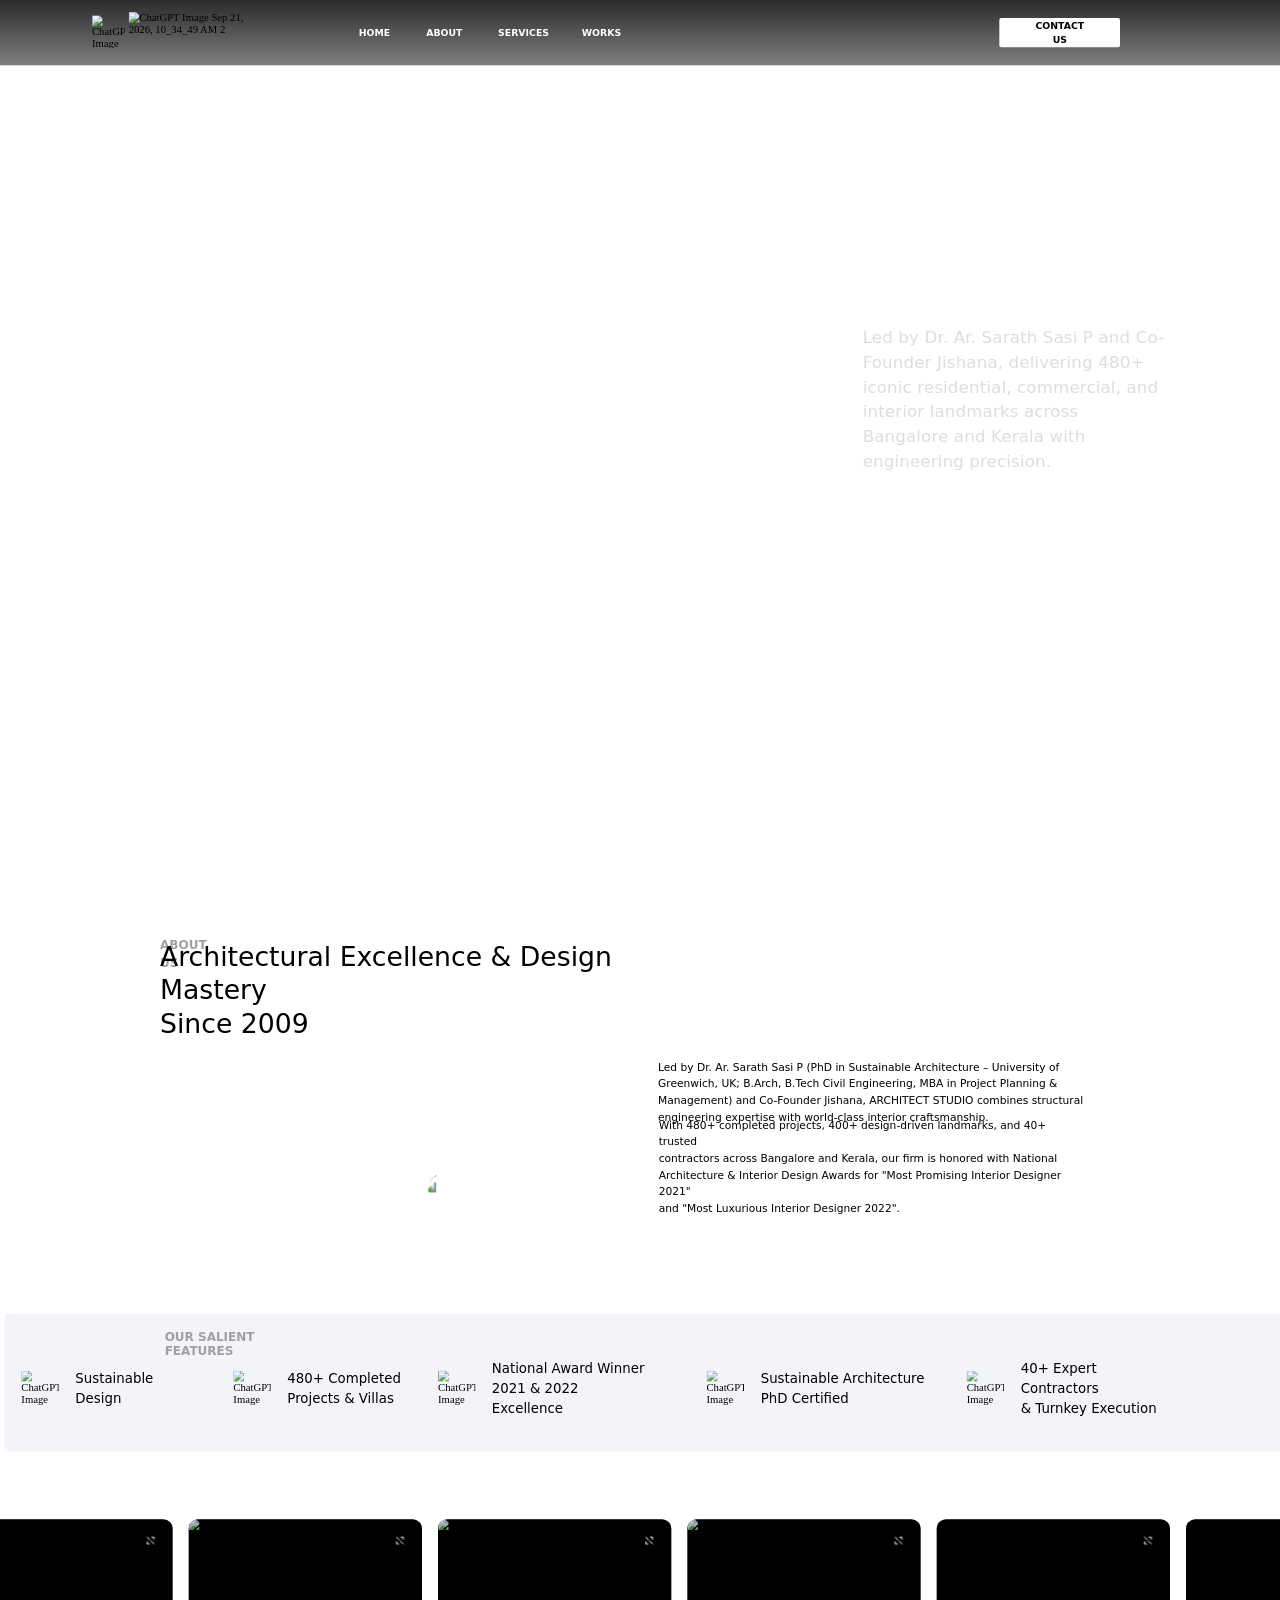
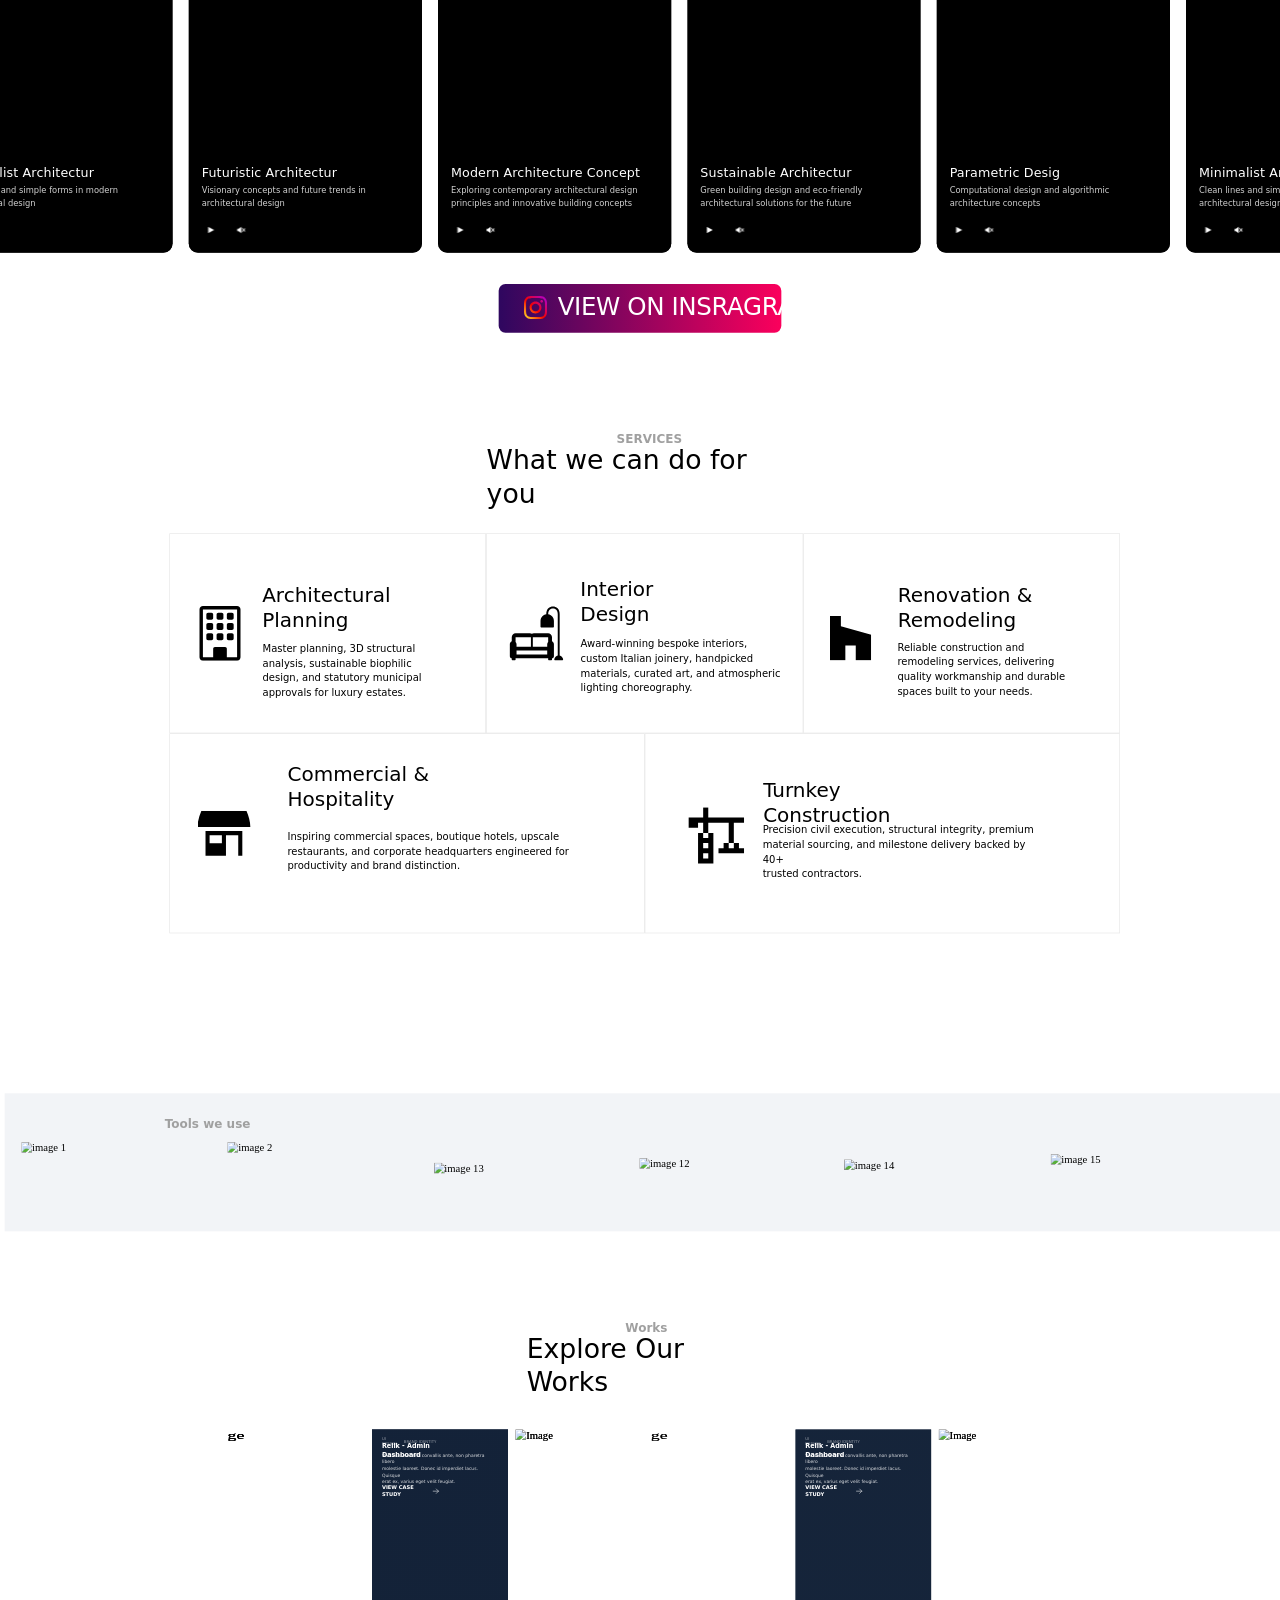
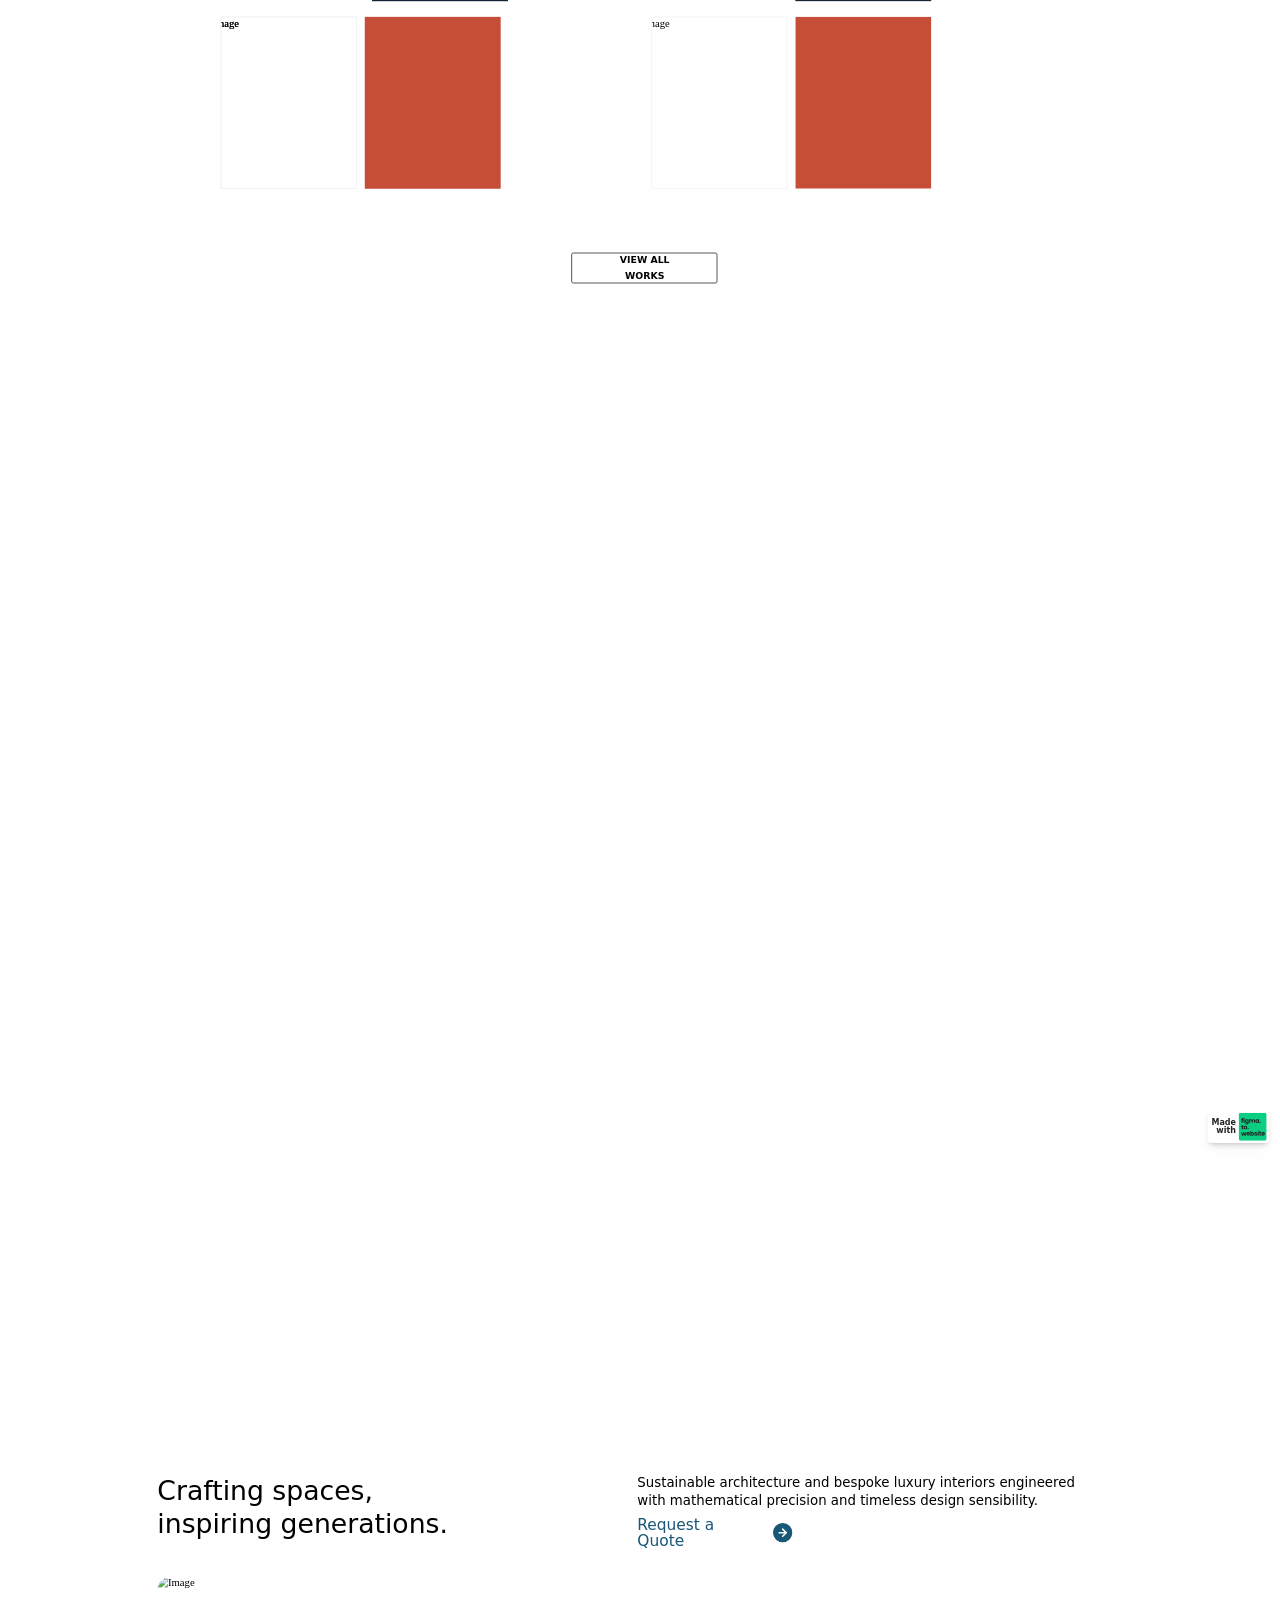
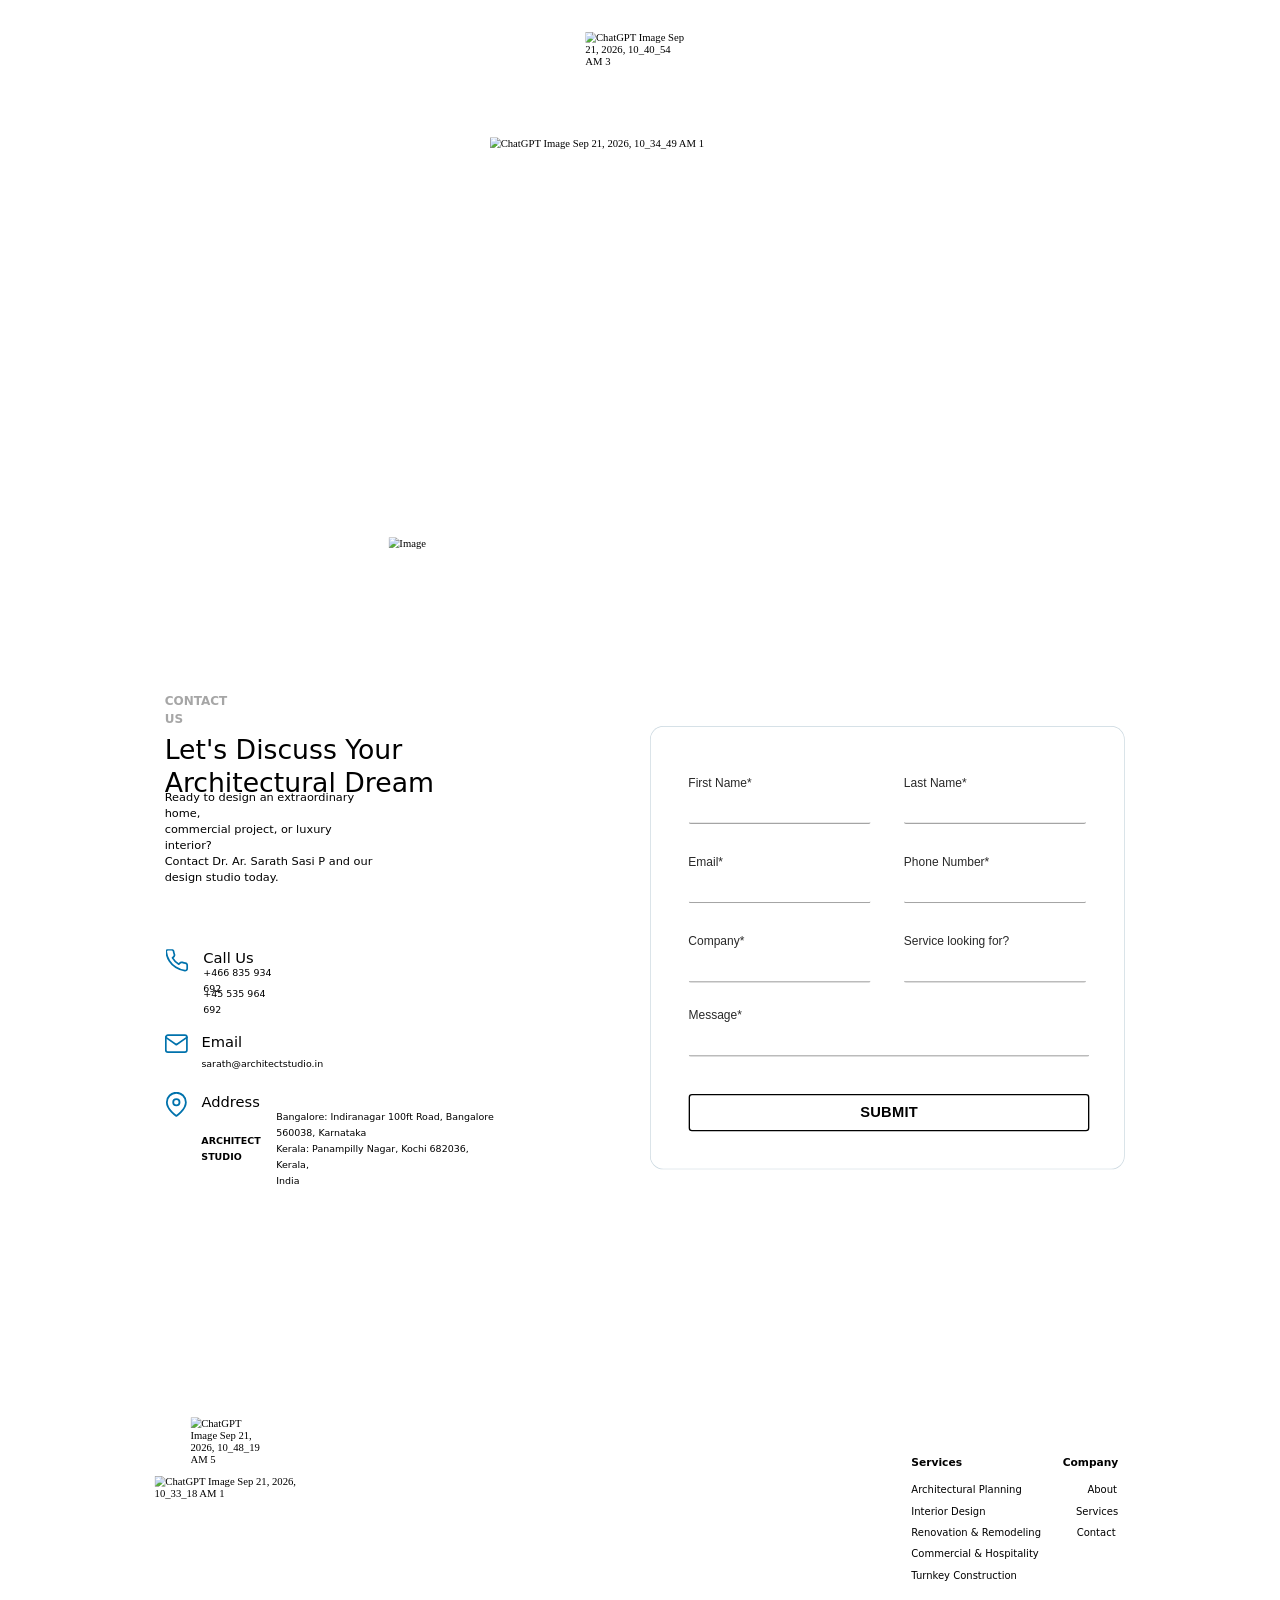
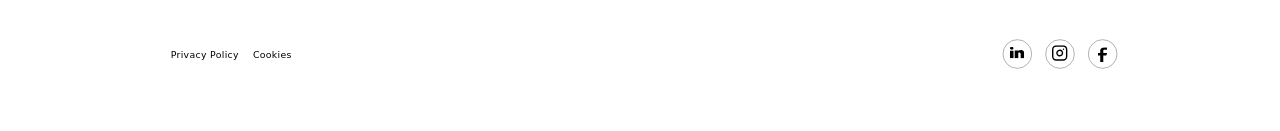
==== commit 5a486d3c: "Update index.html" ====
--- a/index.html
+++ b/index.html
@@ -1,405 +1,17 @@
 <!DOCTYPE html>
-<html lang="en" xml:lang="en"><div id="in-page-channel-node-id" data-channel-name="in_page_channel_responsive"></div><head><meta charset="UTF-8">
-  <title>ARCHITECT STUDIO | Architectural Excellence & Design Mastery</title>
-  <link rel="canonical" href="https://kirsten-gwk862kmgg.figweb.site/"><meta name="description" content="Sustainable architecture and bespoke luxury interiors engineered with mathematical precision and timeless design sensibility."><meta property="og:url" content="https://kirsten-gwk862kmgg.figweb.site/"><meta property="og:type" content="website"><meta property="og:title" content="ARCHITECT STUDIO"><meta property="og:description" content="Sustainable architecture and bespoke luxury interiors."><meta property="og:image" content="https://kirsten-gwk862kmgg.figweb.site/cdn-cgi/imagedelivery/s-dfVpmPR-aKHmwFNwAgnQ/kirsten-gwk862kmgg.figweb.site-af9c87aa782ee02c41d1882de829acda0a203b1d/public"><meta name="twitter:card" content="summary_large_image"><meta name="viewport" content="width=device-width, initial-scale=1.0, maximum-scale=1.0">
-  <link rel="preconnect" href="https://fonts.googleapis.com">
-  <link rel="preconnect" href="https://fonts.gstatic.com" crossorigin="">
-
-  <!-- Core Resets & Fonts -->
-  <style media="all">article.prose{line-height:1.75;display:contents}article.prose a{font-weight:500;text-decoration:underline}article.prose h1{margin-block:0 1.23em;font-size:2.25em;line-height:1.11}article.prose h2{margin-block:2em 1em;font-size:1.5em;line-height:1.34}article.prose h3{margin-block:1.6em .6em;font-size:1.25em;line-height:1.6}article.prose h4{margin-top:1.5em;margin-bottom:.5em;line-height:1.5}article.prose img{width:100%;margin-block:2em}article.prose figure.cms-image,article.prose figure.cms-video{margin-block:2em}article.prose figure>*{margin-block:0}article.prose figure.cms-image img,article.prose figure.cms-video video,article.prose figure.cms-video iframe{width:100%;display:block}article.prose figure.cms-video iframe{aspect-ratio:16/9;border:0}article.prose figcaption{opacity:.7;margin-top:.857143em;font-size:.875em;line-height:1.42857}article.prose .columns{gap:1.5em;margin-block:1.25em;display:flex}article.prose .column{flex:1;min-width:0}@media (max-width:640px){article.prose .columns{flex-direction:column}}article.prose blockquote{margin-block:1.6em;padding:.75em 1.25em}article.prose ul,article.prose ol{padding-inline-start:1.5em}article.prose table{table-layout:auto;width:100%;margin:1.5em 0}article.prose thead th{vertical-align:bottom;font-weight:600}article.prose tbody td{vertical-align:baseline}article.prose tfoot td{vertical-align:top}article.prose th,article.prose td{text-align:start;padding:.75em}article.prose thead th:first-child,article.prose tbody td:first-child,article.prose tfoot td:first-child{padding-inline-start:0}article.prose thead th:last-child,article.prose tbody td:last-child,article.prose tfoot td:last-child{padding-inline-end:0}article.prose thead{box-shadow:0 1px #ffffffbf,0 1px}article.prose tbody tr{box-shadow:0 1px #ffffffd9,0 1px}article.prose hr{opacity:.3;margin:3em 0}</style>
-  <style>@font-face{font-family:Dosis;font-style:normal;font-weight:500;font-display:swap;src:url(https://fonts.gstatic.com/s/dosis/v34/HhyJU5sn9vOmLxNkIwRSjTVNWLEJBbMl1BMEfq4.woff2)format("woff2");unicode-range:U+102-103,U+110-111,U+128-129,U+168-169,U+1A0-1A1,U+1AF-1B0,U+300-301,U+303-304,U+308-309,U+323,U+329,U+1EA0-1EF9,U+20AB}@font-face{font-family:Dosis;font-style:normal;font-weight:500;font-display:swap;src:url(https://fonts.gstatic.com/s/dosis/v34/HhyJU5sn9vOmLxNkIwRSjTVNWLEJBbMl1RMEfq4.woff2)format("woff2");unicode-range:U+100-2BA,U+2BD-2C5,U+2C7-2CC,U+2CE-2D7,U+2DD-2FF,U+304,U+308,U+329,U+1D00-1DBF,U+1E00-1E9F,U+1EF2-1EFF,U+2020,U+20A0-20AB,U+20AD-20C0,U+2113,U+2C60-2C7F,U+A720-A7FF}@font-face{font-family:Dosis;font-style:normal;font-weight:500;font-display:swap;src:url(https://fonts.gstatic.com/s/dosis/v34/HhyJU5sn9vOmLxNkIwRSjTVNWLEJBbMl2xME.woff2)format("woff2");unicode-range:U+??,U+131,U+152-153,U+2BB-2BC,U+2C6,U+2DA,U+2DC,U+304,U+308,U+329,U+2000-206F,U+20AC,U+2122,U+2191,U+2193,U+2212,U+2215,U+FEFF,U+FFFD}@font-face{font-family:Inter;font-style:normal;font-weight:300 700;font-display:swap;src:url(https://fonts.gstatic.com/s/inter/v20/UcCo3FwrK3iLTcvvYwYL8g.woff2)format("woff2");unicode-range:U+460-52F,U+1C80-1C8A,U+20B4,U+2DE0-2DFF,U+A640-A69F,U+FE2E-FE2F}@font-face{font-family:Inter;font-style:normal;font-weight:300 700;font-display:swap;src:url(https://fonts.gstatic.com/s/inter/v20/UcCo3FwrK3iLTcvmYwYL8g.woff2)format("woff2");unicode-range:U+301,U+400-45F,U+490-491,U+4B0-4B1,U+2116}@font-face{font-family:Inter;font-style:normal;font-weight:300 700;font-display:swap;src:url(https://fonts.gstatic.com/s/inter/v20/UcCo3FwrK3iLTcvuYwYL8g.woff2)format("woff2");unicode-range:U+1F??}@font-face{font-family:Inter;font-style:normal;font-weight:300 700;font-display:swap;src:url(https://fonts.gstatic.com/s/inter/v20/UcCo3FwrK3iLTcvhYwYL8g.woff2)format("woff2");unicode-range:U+370-377,U+37A-37F,U+384-38A,U+38C,U+38E-3A1,U+3A3-3FF}@font-face{font-family:Inter;font-style:normal;font-weight:300 700;font-display:swap;src:url(https://fonts.gstatic.com/s/inter/v20/UcCo3FwrK3iLTcvtYwYL8g.woff2)format("woff2");unicode-range:U+102-103,U+110-111,U+128-129,U+168-169,U+1A0-1A1,U+1AF-1B0,U+300-301,U+303-304,U+308-309,U+323,U+329,U+1EA0-1EF9,U+20AB}@font-face{font-family:Inter;font-style:normal;font-weight:300 700;font-display:swap;src:url(https://fonts.gstatic.com/s/inter/v20/UcCo3FwrK3iLTcvsYwYL8g.woff2)format("woff2");unicode-range:U+100-2BA,U+2BD-2C5,U+2C7-2CC,U+2CE-2D7,U+2DD-2FF,U+304,U+308,U+329,U+1D00-1DBF,U+1E00-1E9F,U+1EF2-1EFF,U+2020,U+20A0-20AB,U+20AD-20C0,U+2113,U+2C60-2C7F,U+A720-A7FF}@font-face{font-family:Inter;font-style:normal;font-weight:300 700;font-display:swap;src:url(https://fonts.gstatic.com/s/inter/v20/UcCo3FwrK3iLTcviYwY.woff2)format("woff2");unicode-range:U+??,U+131,U+152-153,U+2BB-2BC,U+2C6,U+2DA,U+2DC,U+304,U+308,U+329,U+2000-206F,U+20AC,U+2122,U+2191,U+2193,U+2212,U+2215,U+FEFF,U+FFFD}@font-face{font-family:Poppins;font-style:normal;font-weight:400;font-display:swap;src:url(https://fonts.gstatic.com/s/poppins/v24/pxiEyp8kv8JHgFVrJJbecmNE.woff2)format("woff2");unicode-range:U+900-97F,U+1CD0-1CF9,U+200C-200D,U+20A8,U+20B9,U+20F0,U+25CC,U+A830-A839,U+A8E0-A8FF,U+11B00-11B09}@font-face{font-family:Poppins;font-style:normal;font-weight:400;font-display:swap;src:url(https://fonts.gstatic.com/s/poppins/v24/pxiEyp8kv8JHgFVrJJnecmNE.woff2)format("woff2");unicode-range:U+100-2BA,U+2BD-2C5,U+2C7-2CC,U+2CE-2D7,U+2DD-2FF,U+304,U+308,U+329,U+1D00-1DBF,U+1E00-1E9F,U+1EF2-1EFF,U+2020,U+20A0-20AB,U+20AD-20C0,U+2113,U+2C60-2C7F,U+A720-A7FF}@font-face{font-family:Poppins;font-style:normal;font-weight:400;font-display:swap;src:url(https://fonts.gstatic.com/s/poppins/v24/pxiEyp8kv8JHgFVrJJfecg.woff2)format("woff2");unicode-range:U+??,U+131,U+152-153,U+2BB-2BC,U+2C6,U+2DA,U+2DC,U+304,U+308,U+329,U+2000-206F,U+20AC,U+2122,U+2191,U+2193,U+2212,U+2215,U+FEFF,U+FFFD}@font-face{font-family:Poppins;font-style:normal;font-weight:500;font-display:swap;src:url(https://fonts.gstatic.com/s/poppins/v24/pxiByp8kv8JHgFVrLGT9Z11lFc-K.woff2)format("woff2");unicode-range:U+900-97F,U+1CD0-1CF9,U+200C-200D,U+20A8,U+20B9,U+20F0,U+25CC,U+A830-A839,U+A8E0-A8FF,U+11B00-11B09}@font-face{font-family:Poppins;font-style:normal;font-weight:500;font-display:swap;src:url(https://fonts.gstatic.com/s/poppins/v24/pxiByp8kv8JHgFVrLGT9Z1JlFc-K.woff2)format("woff2");unicode-range:U+100-2BA,U+2BD-2C5,U+2C7-2CC,U+2CE-2D7,U+2DD-2FF,U+304,U+308,U+329,U+1D00-1DBF,U+1E00-1E9F,U+1EF2-1EFF,U+2020,U+20A0-20AB,U+20AD-20C0,U+2113,U+2C60-2C7F,U+A720-A7FF}@font-face{font-family:Poppins;font-style:normal;font-weight:500;font-display:swap;src:url(https://fonts.gstatic.com/s/poppins/v24/pxiByp8kv8JHgFVrLGT9Z1xlFQ.woff2)format("woff2");unicode-range:U+??,U+131,U+152-153,U+2BB-2BC,U+2C6,U+2DA,U+2DC,U+304,U+308,U+329,U+2000-206F,U+20AC,U+2122,U+2191,U+2193,U+2212,U+2215,U+FEFF,U+FFFD}@font-face{font-family:Poppins;font-style:normal;font-weight:600;font-display:swap;src:url(https://fonts.gstatic.com/s/poppins/v24/pxiByp8kv8JHgFVrLEj6Z11lFc-K.woff2)format("woff2");unicode-range:U+900-97F,U+1CD0-1CF9,U+200C-200D,U+20A8,U+20B9,U+20F0,U+25CC,U+A830-A839,U+A8E0-A8FF,U+11B00-11B09}@font-face{font-family:Poppins;font-style:normal;font-weight:600;font-display:swap;src:url(https://fonts.gstatic.com/s/poppins/v24/pxiByp8kv8JHgFVrLEj6Z1JlFc-K.woff2)format("woff2");unicode-range:U+100-2BA,U+2BD-2C5,U+2C7-2CC,U+2CE-2D7,U+2DD-2FF,U+304,U+308,U+329,U+1D00-1DBF,U+1E00-1E9F,U+1EF2-1EFF,U+2020,U+20A0-20AB,U+20AD-20C0,U+2113,U+2C60-2C7F,U+A720-A7FF}@font-face{font-family:Poppins;font-style:normal;font-weight:600;font-display:swap;src:url(https://fonts.gstatic.com/s/poppins/v24/pxiByp8kv8JHgFVrLEj6Z1xlFQ.woff2)format("woff2");unicode-range:U+??,U+131,U+152-153,U+2BB-2BC,U+2C6,U+2DA,U+2DC,U+304,U+308,U+329,U+2000-206F,U+20AC,U+2122,U+2191,U+2193,U+2212,U+2215,U+FEFF,U+FFFD}@font-face{font-family:Poppins;font-style:normal;font-weight:700;font-display:swap;src:url(https://fonts.gstatic.com/s/poppins/v24/pxiByp8kv8JHgFVrLCz7Z11lFc-K.woff2)format("woff2");unicode-range:U+900-97F,U+1CD0-1CF9,U+200C-200D,U+20A8,U+20B9,U+20F0,U+25CC,U+A830-A839,U+A8E0-A8FF,U+11B00-11B09}@font-face{font-family:Poppins;font-style:normal;font-weight:700;font-display:swap;src:url(https://fonts.gstatic.com/s/poppins/v24/pxiByp8kv8JHgFVrLCz7Z1JlFc-K.woff2)format("woff2");unicode-range:U+100-2BA,U+2BD-2C5,U+2C7-2CC,U+2CE-2D7,U+2DD-2FF,U+304,U+308,U+329,U+1D00-1DBF,U+1E00-1E9F,U+1EF2-1EFF,U+2020,U+20A0-20AB,U+20AD-20C0,U+2113,U+2C60-2C7F,U+A720-A7FF}@font-face{font-family:Poppins;font-style:normal;font-weight:700;font-display:swap;src:url(https://fonts.gstatic.com/s/poppins/v24/pxiByp8kv8JHgFVrLCz7Z1xlFQ.woff2)format("woff2");unicode-range:U+??,U+131,U+152-153,U+2BB-2BC,U+2C6,U+2DA,U+2DC,U+304,U+308,U+329,U+2000-206F,U+20AC,U+2122,U+2191,U+2193,U+2212,U+2215,U+FEFF,U+FFFD}@font-face{font-family:Urbanist;font-style:normal;font-weight:500;font-display:swap;src:url(https://fonts.gstatic.com/s/urbanist/v18/L0xjDF02iFML4hGCyOCpRdycFsGxSrqD-R4vH5mqe8Q.woff2)format("woff2");unicode-range:U+100-2BA,U+2BD-2C5,U+2C7-2CC,U+2CE-2D7,U+2DD-2FF,U+304,U+308,U+329,U+1D00-1DBF,U+1E00-1E9F,U+1EF2-1EFF,U+2020,U+20A0-20AB,U+20AD-20C0,U+2113,U+2C60-2C7F,U+A720-A7FF}@font-face{font-family:Urbanist;font-style:normal;font-weight:500;font-display:swap;src:url(https://fonts.gstatic.com/s/urbanist/v18/L0xjDF02iFML4hGCyOCpRdycFsGxSrqD-R4vEZmq.woff2)format("woff2");unicode-range:U+??,U+131,U+152-153,U+2BB-2BC,U+2C6,U+2DA,U+2DC,U+304,U+308,U+329,U+2000-206F,U+20AC,U+2122,U+2191,U+2193,U+2212,U+2215,U+FEFF,U+FFFD}</style>
-  <style media="all">*,:before,:after{box-sizing:border-box}body{-webkit-font-smoothing:antialiased}button{-webkit-font-smoothing:inherit;-moz-osx-font-smoothing:inherit;-webkit-appearance:none}*{margin:0;padding:0}a{color:inherit;-webkit-text-decoration:inherit;text-decoration:inherit}input{font:inherit;background-color:inherit;border:none;outline:none}button{font:inherit;color:inherit;background:0 0;border-style:none;width:auto;line-height:normal;overflow:visible}textarea,select{font:inherit;background-color:inherit}img,picture,video,canvas,svg{display:block}textarea:focus-visible{outline:none}[data-visible=false]{display:none!important}.before-hidden:before,.after-hidden:after{display:none}.before-visible:before,.after-visible:after{content:""}.text{white-space:pre-wrap;overflow-wrap:break-word}[data-reaction-click]{cursor:pointer}::placeholder{color:inherit;opacity:.54}body *{scrollbar-width:none}body ::-webkit-scrollbar{display:none}[name=honey-pot-field]{display:none!important}.pointer-events-none{pointer-events:none}</style>
-
-  <!-- Global Theme & View Switcher -->
-  <style>
-    body {
-      --Color: #0053f1;
-      margin: 0 !important;
-      padding: 0 !important;
-      width: 100% !important;
-      min-height: 100vh !important;
-      overflow-x: hidden !important;
-      background-color: #fff !important;
-    }
-    @media (min-width: 769px) {
-      #mobile-view { display: none !important; }
-      #desktop-view {
-        display: flex !important;
-        justify-content: center !important;
-        align-items: flex-start !important;
-        width: 100vw !important;
-        min-height: 100vh !important;
-        overflow-x: hidden !important;
-        position: relative !important;
-        height: calc(9690px * var(--desktop-scale, 1)) !important;
-      }
-    }
-    @media (max-width: 768.98px) {
-      #desktop-view { display: none !important; }
-      #mobile-view {
-        display: flex !important;
-        justify-content: center !important;
-        align-items: flex-start !important;
-        width: 100vw !important;
-        min-height: 100vh !important;
-        overflow-x: hidden !important;
-        position: relative !important;
-        height: calc(6967px * var(--mobile-scale, 1)) !important;
-      }
-    }
-  </style>
-
-  <!-- Desktop Specific Styles -->
-  <style>
-  @media (min-width: 769px) {
-
-  html, body {
-    margin: 0 !important;
-    padding: 0 !important;
-    width: 100% !important;
-    min-height: 100vh !important;
-    overflow-x: hidden !important;
-    background-color: #fff !important;
-  }
-
-  #_ {
-    background-color: #fff !important;
-    min-height: 100vh !important;
-    width: 100vw !important;
-    display: flex !important;
-    justify-content: center !important;
-    align-items: flex-start !important;
-    overflow-x: hidden !important;
-    position: relative !important;
-    height: calc(9690px * var(--desktop-scale, 1)) !important;
-  }
-
-  #__0 {
-    background-color: #fff !important;
-    border-radius: 0 !important;
-    width: 1920px !important;
-    min-width: 1920px !important;
-    max-width: 1920px !important;
-    height: 9690px !important;
-    min-height: 9690px !important;
-    max-height: 9690px !important;
-    margin: 0 auto !important;
-    position: relative !important;
-    overflow: hidden !important;
-    transform-origin: top center !important;
-    transform: scale(var(--desktop-scale, 1)) !important;
-  }
-
-  #__x2d_body {
-    background-color: #fff !important;
-    border-radius: 0 !important;
-    width: 1920px !important;
-    height: 9690px !important;
-    position: absolute !important;
-    top: 0 !important;
-    left: 0 !important;
-    overflow: hidden !important;
-  }
-
-  #navbar-container {
-    background-blend-mode: normal;
-    z-index: 99999 !important;
-    background-image: linear-gradient(rgba(0, 0, 0, 0.83) 0%, rgba(0, 0, 0, 0.5) 100%) !important;
-    border-radius: 0 !important;
-    width: 1920px !important;
-    height: 98px !important;
-    position: fixed !important;
-    top: 0 !important;
-    left: 50% !important;
-    transform-origin: top center !important;
-    transform: translateX(-50%) scale(var(--desktop-scale, 1)) !important;
-    overflow: hidden !important;
-  }
-
-  #_9979_972, #_9979_973, #_9979_974, #_9979_975, #navbar-contact-us {
-    cursor: pointer !important;
-    pointer-events: auto !important;
-    transition: opacity 0.2s ease, transform 0.2s ease;
-  }
-
-  #_9979_972:hover, #_9979_973:hover, #_9979_974:hover, #_9979_975:hover {
-    opacity: 0.8;
-  }
-
-  #navbar-contact-us:hover {
-    transform: scale(1.03);
-  }
-
-  /* 1. Salient Features Continuous Marquee */
-  #about-salient-features {
-    overflow: hidden !important;
-    width: 1920px !important;
-  }
-  #about-salient-features #Container_0 {
-    width: 100% !important;
-    position: absolute !important;
-    top: 72px !important;
-    left: 0 !important;
-    overflow: hidden !important;
-    height: 90px !important;
-    display: flex !important;
-    align-items: center !important;
-  }
-  .salient-track {
-    display: flex !important;
-    align-items: center !important;
-    width: max-content !important;
-    animation: marqueeSalient 30s linear infinite !important;
-    will-change: transform;
-  }
-  .salient-group {
-    display: flex !important;
-    align-items: center !important;
-    gap: 70px !important;
-    padding-right: 70px !important;
-    flex-shrink: 0 !important;
-  }
-  @keyframes marqueeSalient {
-    0% { transform: translateX(0); }
-    100% { transform: translateX(-50%); }
-  }
-  .salient-card-item, .salient-card-item:hover {
-    display: flex !important;
-    align-items: center !important;
-    gap: 16px !important;
-    flex-shrink: 0 !important;
-    cursor: default;
-    transform: none !important;
-    transition: none !important;
-  }
-  .salient-card-item img {
-    width: 56px !important;
-    height: 56px !important;
-    flex-shrink: 0 !important;
-  }
-  .salient-card-item .item-text {
-    color: #000 !important;
-    font-family: Poppins, system-ui, sans-serif !important;
-    font-size: 19px !important;
-    font-weight: 500 !important;
-    line-height: 28px !important;
-    white-space: nowrap !important;
-  }
-
-  /* 2. Tools We Use Continuous Marquee */
-  #about-salient-features_0 {
-    overflow: hidden !important;
-    width: 1920px !important;
-  }
-  #about-salient-features_0 #Container {
-    width: 100% !important;
-    left: 0 !important;
-    top: 60px !important;
-    overflow: hidden !important;
-    height: 110px !important;
-    position: absolute !important;
-    display: flex !important;
-    align-items: center !important;
-  }
-  .tools-track {
-    display: flex !important;
-    align-items: center !important;
-    width: max-content !important;
-    animation: marqueeTools 26s linear infinite !important;
-    will-change: transform;
-  }
-  .tools-group {
-    display: flex !important;
-    align-items: center !important;
-    gap: 90px !important;
-    padding-right: 90px !important;
-    flex-shrink: 0 !important;
-  }
-  @keyframes marqueeTools {
-    0% { transform: translateX(0); }
-    100% { transform: translateX(-50%); }
-  }
-  .tool-logo-item, .tool-logo-item:hover {
-    display: flex !important;
-    align-items: center !important;
-    justify-content: center !important;
-    flex-shrink: 0 !important;
-    height: 70px !important;
-    cursor: default;
-    transform: none !important;
-    transition: none !important;
-    position: relative !important;
-  }
-  .tool-logo-item img {
-    position: static !important;
-    inset: auto !important;
-    width: auto !important;
-    object-fit: contain !important;
-    display: block !important;
-    transform: none !important;
-    flex-shrink: 0 !important;
-  }
-  .tool-logo-item img.tool-3dsmax {
-    height: 56px !important;
-  }
-  .tool-logo-item img.tool-autocad {
-    height: 56px !important;
-  }
-  .tool-logo-item img.tool-revit {
-    height: 40px !important;
-  }
-  .tool-logo-item img.tool-archicad {
-    height: 44px !important;
-  }
-  .tool-logo-item img.tool-lumion {
-    height: 42px !important;
-  }
-  .tool-logo-item img.tool-vray {
-    height: 48px !important;
-  }
-
-  /* 3. Videos Section Moving Animation */
-  #Region_Media_carousel {
-    width: 1920px !important;
-    height: 560px !important;
-    overflow: hidden !important;
-    position: absolute !important;
-    top: 2249px !important;
-    left: 0 !important;
-    right: 0 !important;
-  }
-  .video-track {
-    display: flex !important;
-    align-items: center !important;
-    width: max-content !important;
-    position: absolute !important;
-    top: 25px !important;
-    left: 0 !important;
-    padding: 0 !important;
-    animation: videoMovingMarquee 42s linear infinite !important;
-    will-change: transform;
-  }
-  .video-group {
-    display: flex !important;
-    align-items: center !important;
-    gap: 28px !important;
-    padding-right: 28px !important;
-    flex-shrink: 0 !important;
-  }
-  @keyframes videoMovingMarquee {
-    0% { transform: translateX(0); }
-    100% { transform: translateX(-50%); }
-  }
-
-  .video-animated-card, .video-animated-card:hover {
-    flex-shrink: 0 !important;
-    width: 350px !important;
-    height: 500px !important;
-    border-radius: 14px !important;
-    position: relative !important;
-    overflow: hidden !important;
-    box-shadow: 0 8px 24px rgba(0, 0, 0, 0.25) !important;
-    cursor: pointer !important;
-    transform: none !important;
-    transition: none !important;
-  }
-
-  button[id^="Button_Play"], button[id^="Button_Open_fullscreen"], button[id^="Button_Unmute"] {
-    cursor: pointer !important;
-    pointer-events: auto !important;
-    transition: transform 0.2s ease, background-color 0.2s ease !important;
-  }
-  button[id^="Button_Play"]:hover {
-    transform: scale(1.15) !important;
-    background-color: #0053f1 !important;
-  }
-
-  /* 4. View On Instagram Button */
-  #Mention_Widget {
-    position: absolute !important;
-    top: 2825px !important;
-    left: 50% !important;
-    transform: translateX(-50%) !important;
-    z-index: 999999 !important;
-    background-image: linear-gradient(90deg, #2e075f 0%, #c13584 50%, #e1306c 75%, #f77737 100%) !important;
-    border-radius: 14px !important;
-    width: auto !important;
-    min-width: 320px !important;
-    height: 60px !important;
-    padding: 0 36px !important;
-    display: flex !important;
-    align-items: center !important;
-    justify-content: center !important;
-    cursor: pointer !important;
-    pointer-events: auto !important;
-    text-decoration: none !important;
-    box-shadow: 0 8px 24px rgba(193, 53, 132, 0.45) !important;
-    transition: transform 0.25s ease, box-shadow 0.25s ease !important;
-  }
-  #Mention_Widget:hover {
-    transform: translateX(-50%) scale(1.04) !important;
-    box-shadow: 0 12px 32px rgba(193, 53, 132, 0.65) !important;
-  }
-  #Frame_41 {
-    display: flex !important;
-    align-items: center !important;
-    justify-content: center !important;
-    gap: 14px !important;
-    position: static !important;
-  }
-  #Group_2 {
-    width: 32px !important;
-    height: 32px !important;
-    display: flex !important;
-    align-items: center !important;
-    justify-content: center !important;
-    flex-shrink: 0 !important;
-    position: static !important;
-  }
-  #Group_2 svg {
-    width: 30px !important;
-    height: 30px !important;
-    display: block !important;
-    flex-shrink: 0 !important;
-    position: static !important;
-  }
-  #_9979_970 {
-    font-family: Poppins, Inter, system-ui, sans-serif !important;
-    font-size: 18px !important;
-    font-weight: 700 !important;
-    letter-spacing: 1px !important;
-    color: #ffffff !important;
-    -webkit-text-fill-color: #ffffff !important;
-    -webkit-background-clip: initial !important;
-    background-clip: initial !important;
-    text-transform: uppercase !important;
-    line-height: 1 !important;
-    display: inline-block !important;
-    position: static !important;
-  }
-  #__238 {
-    color: #ffffff !important;
-    -webkit-text-fill-color: #ffffff !important;
-    -webkit-background-clip: initial !important;
-    background-clip: initial !important;
-    font-feature-settings: normal !important;
-  }
-
+<html lang="en" xml:lang="en">
+<head>
+<meta charset="UTF-8">
+<title>Responsive merged website</title>
+<link rel="canonical" href="https://kirsten-gwk862kmgg.figweb.site/">
+<meta name="description" content="Created with figma.to.website">
+<meta name="viewport" content="width=device-width, initial-scale=1">
 <link rel="preconnect" href="https://fonts.googleapis.com">
 <link rel="preconnect" href="https://fonts.gstatic.com" crossorigin="">
-
-
-
+<style>
 article.prose{line-height:1.75;display:contents}article.prose a{font-weight:500;text-decoration:underline}article.prose h1{margin-block:0 1.23em;font-size:2.25em;line-height:1.11}article.prose h2{margin-block:2em 1em;font-size:1.5em;line-height:1.34}article.prose h3{margin-block:1.6em .6em;font-size:1.25em;line-height:1.6}article.prose h4{margin-top:1.5em;margin-bottom:.5em;line-height:1.5}article.prose img{width:100%;margin-block:2em}article.prose figure.cms-image,article.prose figure.cms-video{margin-block:2em}article.prose figure>*{margin-block:0}article.prose figure.cms-image img,article.prose figure.cms-video video,article.prose figure.cms-video iframe{width:100%;display:block}article.prose figure.cms-video iframe{aspect-ratio:16/9;border:0}article.prose figcaption{opacity:.7;margin-top:.857143em;font-size:.875em;line-height:1.42857}article.prose .columns{gap:1.5em;margin-block:1.25em;display:flex}article.prose .column{flex:1;min-width:0}@media (max-width:640px){article.prose .columns{flex-direction:column}}article.prose blockquote{margin-block:1.6em;padding:.75em 1.25em}article.prose ul,article.prose ol{padding-inline-start:1.5em}article.prose table{table-layout:auto;width:100%;margin:1.5em 0}article.prose thead th{vertical-align:bottom;font-weight:600}article.prose tbody td{vertical-align:baseline}article.prose tfoot td{vertical-align:top}article.prose th,article.prose td{text-align:start;padding:.75em}article.prose thead th:first-child,article.prose tbody td:first-child,article.prose tfoot td:first-child{padding-inline-start:0}article.prose thead th:last-child,article.prose tbody td:last-child,article.prose tfoot td:last-child{padding-inline-end:0}article.prose thead{box-shadow:0 1px #ffffffbf,0 1px}article.prose tbody tr{box-shadow:0 1px #ffffffd9,0 1px}article.prose hr{opacity:.3;margin:3em 0}
-
-@font-face{font-family:Dosis;font-style:normal;font-weight:500;font-display:swap;src:url(https://fonts.gstatic.com/s/dosis/v34/HhyJU5sn9vOmLxNkIwRSjTVNWLEJBbMl1BMEfq4.woff2)format("woff2");unicode-range:U+102-103,U+110-111,U+128-129,U+168-169,U+1A0-1A1,U+1AF-1B0,U+300-301,U+303-304,U+308-309,U+323,U+329,U+1EA0-1EF9,U+20AB}@font-face{font-family:Dosis;font-style:normal;font-weight:500;font-display:swap;src:url(https://fonts.gstatic.com/s/dosis/v34/HhyJU5sn9vOmLxNkIwRSjTVNWLEJBbMl1RMEfq4.woff2)format("woff2");unicode-range:U+100-2BA,U+2BD-2C5,U+2C7-2CC,U+2CE-2D7,U+2DD-2FF,U+304,U+308,U+329,U+1D00-1DBF,U+1E00-1E9F,U+1EF2-1EFF,U+2020,U+20A0-20AB,U+20AD-20C0,U+2113,U+2C60-2C7F,U+A720-A7FF}@font-face{font-family:Dosis;font-style:normal;font-weight:500;font-display:swap;src:url(https://fonts.gstatic.com/s/dosis/v34/HhyJU5sn9vOmLxNkIwRSjTVNWLEJBbMl2xME.woff2)format("woff2");unicode-range:U+??,U+131,U+152-153,U+2BB-2BC,U+2C6,U+2DA,U+2DC,U+304,U+308,U+329,U+2000-206F,U+20AC,U+2122,U+2191,U+2193,U+2212,U+2215,U+FEFF,U+FFFD}@font-face{font-family:Inter;font-style:normal;font-weight:300 700;font-display:swap;src:url(https://fonts.gstatic.com/s/inter/v20/UcCo3FwrK3iLTcvvYwYL8g.woff2)format("woff2");unicode-range:U+460-52F,U+1C80-1C8A,U+20B4,U+2DE0-2DFF,U+A640-A69F,U+FE2E-FE2F}@font-face{font-family:Inter;font-style:normal;font-weight:300 700;font-display:swap;src:url(https://fonts.gstatic.com/s/inter/v20/UcCo3FwrK3iLTcvmYwYL8g.woff2)format("woff2");unicode-range:U+301,U+400-45F,U+490-491,U+4B0-4B1,U+2116}@font-face{font-family:Inter;font-style:normal;font-weight:300 700;font-display:swap;src:url(https://fonts.gstatic.com/s/inter/v20/UcCo3FwrK3iLTcvuYwYL8g.woff2)format("woff2");unicode-range:U+1F??}@font-face{font-family:Inter;font-style:normal;font-weight:300 700;font-display:swap;src:url(https://fonts.gstatic.com/s/inter/v20/UcCo3FwrK3iLTcvhYwYL8g.woff2)format("woff2");unicode-range:U+370-377,U+37A-37F,U+384-38A,U+38C,U+38E-3A1,U+3A3-3FF}@font-face{font-family:Inter;font-style:normal;font-weight:300 700;font-display:swap;src:url(https://fonts.gstatic.com/s/inter/v20/UcCo3FwrK3iLTcvtYwYL8g.woff2)format("woff2");unicode-range:U+102-103,U+110-111,U+128-129,U+168-169,U+1A0-1A1,U+1AF-1B0,U+300-301,U+303-304,U+308-309,U+323,U+329,U+1EA0-1EF9,U+20AB}@font-face{font-family:Inter;font-style:normal;font-weight:300 700;font-display:swap;src:url(https://fonts.gstatic.com/s/inter/v20/UcCo3FwrK3iLTcvsYwYL8g.woff2)format("woff2");unicode-range:U+100-2BA,U+2BD-2C5,U+2C7-2CC,U+2CE-2D7,U+2DD-2FF,U+304,U+308,U+329,U+1D00-1DBF,U+1E00-1E9F,U+1EF2-1EFF,U+2020,U+20A0-20AB,U+20AD-20C0,U+2113,U+2C60-2C7F,U+A720-A7FF}@font-face{font-family:Inter;font-style:normal;font-weight:300 700;font-display:swap;src:url(https://fonts.gstatic.com/s/inter/v20/UcCo3FwrK3iLTcviYwY.woff2)format("woff2");unicode-range:U+??,U+131,U+152-153,U+2BB-2BC,U+2C6,U+2DA,U+2DC,U+304,U+308,U+329,U+2000-206F,U+20AC,U+2122,U+2191,U+2193,U+2212,U+2215,U+FEFF,U+FFFD}@font-face{font-family:Poppins;font-style:normal;font-weight:400;font-display:swap;src:url(https://fonts.gstatic.com/s/poppins/v24/pxiEyp8kv8JHgFVrJJbecmNE.woff2)format("woff2");unicode-range:U+900-97F,U+1CD0-1CF9,U+200C-200D,U+20A8,U+20B9,U+20F0,U+25CC,U+A830-A839,U+A8E0-A8FF,U+11B00-11B09}@font-face{font-family:Poppins;font-style:normal;font-weight:400;font-display:swap;src:url(https://fonts.gstatic.com/s/poppins/v24/pxiEyp8kv8JHgFVrJJnecmNE.woff2)format("woff2");unicode-range:U+100-2BA,U+2BD-2C5,U+2C7-2CC,U+2CE-2D7,U+2DD-2FF,U+304,U+308,U+329,U+1D00-1DBF,U+1E00-1E9F,U+1EF2-1EFF,U+2020,U+20A0-20AB,U+20AD-20C0,U+2113,U+2C60-2C7F,U+A720-A7FF}@font-face{font-family:Poppins;font-style:normal;font-weight:400;font-display:swap;src:url(https://fonts.gstatic.com/s/poppins/v24/pxiEyp8kv8JHgFVrJJfecg.woff2)format("woff2");unicode-range:U+??,U+131,U+152-153,U+2BB-2BC,U+2C6,U+2DA,U+2DC,U+304,U+308,U+329,U+2000-206F,U+20AC,U+2122,U+2191,U+2193,U+2212,U+2215,U+FEFF,U+FFFD}@font-face{font-family:Poppins;font-style:normal;font-weight:500;font-display:swap;src:url(https://fonts.gstatic.com/s/poppins/v24/pxiByp8kv8JHgFVrLGT9Z11lFc-K.woff2)format("woff2");unicode-range:U+900-97F,U+1CD0-1CF9,U+200C-200D,U+20A8,U+20B9,U+20F0,U+25CC,U+A830-A839,U+A8E0-A8FF,U+11B00-11B09}@font-face{font-family:Poppins;font-style:normal;font-weight:500;font-display:swap;src:url(https://fonts.gstatic.com/s/poppins/v24/pxiByp8kv8JHgFVrLGT9Z1JlFc-K.woff2)format("woff2");unicode-range:U+100-2BA,U+2BD-2C5,U+2C7-2CC,U+2CE-2D7,U+2DD-2FF,U+304,U+308,U+329,U+1D00-1DBF,U+1E00-1E9F,U+1EF2-1EFF,U+2020,U+20A0-20AB,U+20AD-20C0,U+2113,U+2C60-2C7F,U+A720-A7FF}@font-face{font-family:Poppins;font-style:normal;font-weight:500;font-display:swap;src:url(https://fonts.gstatic.com/s/poppins/v24/pxiByp8kv8JHgFVrLGT9Z1xlFQ.woff2)format("woff2");unicode-range:U+??,U+131,U+152-153,U+2BB-2BC,U+2C6,U+2DA,U+2DC,U+304,U+308,U+329,U+2000-206F,U+20AC,U+2122,U+2191,U+2193,U+2212,U+2215,U+FEFF,U+FFFD}@font-face{font-family:Poppins;font-style:normal;font-weight:600;font-display:swap;src:url(https://fonts.gstatic.com/s/poppins/v24/pxiByp8kv8JHgFVrLEj6Z11lFc-K.woff2)format("woff2");unicode-range:U+900-97F,U+1CD0-1CF9,U+200C-200D,U+20A8,U+20B9,U+20F0,U+25CC,U+A830-A839,U+A8E0-A8FF,U+11B00-11B09}@font-face{font-family:Poppins;font-style:normal;font-weight:600;font-display:swap;src:url(https://fonts.gstatic.com/s/poppins/v24/pxiByp8kv8JHgFVrLEj6Z1JlFc-K.woff2)format("woff2");unicode-range:U+100-2BA,U+2BD-2C5,U+2C7-2CC,U+2CE-2D7,U+2DD-2FF,U+304,U+308,U+329,U+1D00-1DBF,U+1E00-1E9F,U+1EF2-1EFF,U+2020,U+20A0-20AB,U+20AD-20C0,U+2113,U+2C60-2C7F,U+A720-A7FF}@font-face{font-family:Poppins;font-style:normal;font-weight:600;font-display:swap;src:url(https://fonts.gstatic.com/s/poppins/v24/pxiByp8kv8JHgFVrLEj6Z1xlFQ.woff2)format("woff2");unicode-range:U+??,U+131,U+152-153,U+2BB-2BC,U+2C6,U+2DA,U+2DC,U+304,U+308,U+329,U+2000-206F,U+20AC,U+2122,U+2191,U+2193,U+2212,U+2215,U+FEFF,U+FFFD}@font-face{font-family:Poppins;font-style:normal;font-weight:700;font-display:swap;src:url(https://fonts.gstatic.com/s/poppins/v24/pxiByp8kv8JHgFVrLCz7Z11lFc-K.woff2)format("woff2");unicode-range:U+900-97F,U+1CD0-1CF9,U+200C-200D,U+20A8,U+20B9,U+20F0,U+25CC,U+A830-A839,U+A8E0-A8FF,U+11B00-11B09}@font-face{font-family:Poppins;font-style:normal;font-weight:700;font-display:swap;src:url(https://fonts.gstatic.com/s/poppins/v24/pxiByp8kv8JHgFVrLCz7Z1JlFc-K.woff2)format("woff2");unicode-range:U+100-2BA,U+2BD-2C5,U+2C7-2CC,U+2CE-2D7,U+2DD-2FF,U+304,U+308,U+329,U+1D00-1DBF,U+1E00-1E9F,U+1EF2-1EFF,U+2020,U+20A0-20AB,U+20AD-20C0,U+2113,U+2C60-2C7F,U+A720-A7FF}@font-face{font-family:Poppins;font-style:normal;font-weight:700;font-display:swap;src:url(https://fonts.gstatic.com/s/poppins/v24/pxiByp8kv8JHgFVrLCz7Z1xlFQ.woff2)format("woff2");unicode-range:U+??,U+131,U+152-153,U+2BB-2BC,U+2C6,U+2DA,U+2DC,U+304,U+308,U+329,U+2000-206F,U+20AC,U+2122,U+2191,U+2193,U+2212,U+2215,U+FEFF,U+FFFD}@font-face{font-family:Urbanist;font-style:normal;font-weight:500;font-display:swap;src:url(https://fonts.gstatic.com/s/urbanist/v18/L0xjDF02iFML4hGCyOCpRdycFsGxSrqD-R4vH5mqe8Q.woff2)format("woff2");unicode-range:U+100-2BA,U+2BD-2C5,U+2C7-2CC,U+2CE-2D7,U+2DD-2FF,U+304,U+308,U+329,U+1D00-1DBF,U+1E00-1E9F,U+1EF2-1EFF,U+2020,U+20A0-20AB,U+20AD-20C0,U+2113,U+2C60-2C7F,U+A720-A7FF}@font-face{font-family:Urbanist;font-style:normal;font-weight:500;font-display:swap;src:url(https://fonts.gstatic.com/s/urbanist/v18/L0xjDF02iFML4hGCyOCpRdycFsGxSrqD-R4vEZmq.woff2)format("woff2");unicode-range:U+??,U+131,U+152-153,U+2BB-2BC,U+2C6,U+2DA,U+2DC,U+304,U+308,U+329,U+2000-206F,U+20AC,U+2122,U+2191,U+2193,U+2212,U+2215,U+FEFF,U+FFFD}
-
 *,:before,:after{box-sizing:border-box}body{-webkit-font-smoothing:antialiased}button{-webkit-font-smoothing:inherit;-moz-osx-font-smoothing:inherit;-webkit-appearance:none}*{margin:0;padding:0}a{color:inherit;-webkit-text-decoration:inherit;text-decoration:inherit}input{font:inherit;background-color:inherit;border:none;outline:none}button{font:inherit;color:inherit;background:0 0;border-style:none;width:auto;line-height:normal;overflow:visible}textarea,select{font:inherit;background-color:inherit}img,picture,video,canvas,svg{display:block}textarea:focus-visible{outline:none}[data-visible=false]{display:none!important}.before-hidden:before,.after-hidden:after{display:none}.before-visible:before,.after-visible:after{content:""}.text{white-space:pre-wrap;overflow-wrap:break-word}[data-reaction-click]{cursor:pointer}::placeholder{color:inherit;opacity:.54}body *{scrollbar-width:none}body ::-webkit-scrollbar{display:none}[name=honey-pot-field]{display:none!important}.pointer-events-none{pointer-events:none}
-
 body{--Color:#0053f1}
-
-#_{background-color:#fff;min-height:100vh;display:grid}#__0{background-color:#fff;border-radius:0;width:1920px;min-width:1920px;max-width:1920px;min-height:9796px;max-height:9796px;margin:0 auto;position:relative;overflow:visible auto}#__x2d_body{--f2w-order:0;background-color:#fff;border-radius:0;width:1920px;height:9796px;position:absolute;top:0;left:calc(50% - 960px);overflow:auto}#navbar-container{background-blend-mode:normal;--f2w-order:14;z-index:1;background-image:linear-gradient(#000000d4 0%,#00000080 100%);border-radius:0;width:1920px;height:98px;position:fixed;top:0;left:0;overflow:hidden}#_9979_972{text-align:left;color:#fff;--f2w-order:0;-webkit-background-clip:text;background-clip:text;justify-content:flex-start;align-items:center;width:41.4px;height:20px;font-family:Poppins,system-ui,sans-serif;font-size:14px;font-weight:600;line-height:20px;display:inline-flex;position:absolute;top:39px;left:538.2px}#__1{-webkit-background-clip:text;background-clip:text}#_9979_973{text-align:left;color:#fff;--f2w-order:1;-webkit-background-clip:text;background-clip:text;justify-content:flex-start;align-items:center;width:48.2px;height:20px;font-family:Poppins,system-ui,sans-serif;font-size:14px;font-weight:600;line-height:20px;display:inline-flex;position:absolute;top:39px;left:639.3px}#__2{-webkit-background-clip:text;background-clip:text}#_9979_974{text-align:left;color:#fff;--f2w-order:2;-webkit-background-clip:text;background-clip:text;justify-content:flex-start;align-items:center;width:65.8px;height:20px;font-family:Poppins,system-ui,sans-serif;font-size:14px;font-weight:600;line-height:20px;display:inline-flex;position:absolute;top:39px;left:747.1px}#__3{-webkit-background-clip:text;background-clip:text}#_9979_975{text-align:left;color:#fff;--f2w-order:3;-webkit-background-clip:text;background-clip:text;justify-content:flex-start;align-items:center;width:52.5px;height:20px;font-family:Poppins,system-ui,sans-serif;font-size:14px;font-weight:600;line-height:20px;display:inline-flex;position:absolute;top:39px;left:872.6px}#__4{-webkit-background-clip:text;background-clip:text}#navbar-contact-us{--f2w-order:4;background-color:#fff;border-radius:3px;width:181.2px;height:44px;position:absolute;top:27px;left:1498.8px}#_9979_977{text-align:center;color:#000;--f2w-order:0;-webkit-background-clip:text;background-clip:text;justify-content:center;align-items:center;width:91.5px;height:20px;font-family:Poppins,system-ui,sans-serif;font-size:14px;font-weight:700;line-height:20px;display:inline-flex;position:absolute;top:12px;left:45.2px}#__5{-webkit-background-clip:text;background-clip:text}#__7{--f2w-order:5;border-radius:0;width:189px;height:63px;position:absolute;top:18px;left:193px;overflow:hidden}#__6{width:100%;height:100%;position:absolute;inset:0}#__8{--f2w-order:6;border-radius:0;width:49px;height:49px;position:absolute;top:23px;left:138px;overflow:hidden}#__9{width:100%;height:100%;position:absolute;inset:0}#home-image-slider-1{background-blend-mode:normal;--f2w-order:0;background-image:url(https://kirsten-gwk862kmgg.figweb.site/cdn-cgi/imagedelivery/s-dfVpmPR-aKHmwFNwAgnQ/kirsten-gwk862kmgg.figweb.site-749d2746ba99d37305c22d98aa92feabf693a020/public);background-position:50%;background-size:cover;border-radius:0;width:100%;height:1200px;position:absolute;top:0;left:0;right:0}#Image_0{--f2w-order:0;border-radius:0;width:1920px;height:1200px;position:absolute;top:0;left:0;overflow:hidden}#__17{--f2w-order:0;border-radius:0;width:1920px;height:1284px;position:absolute;top:-42px;left:0;overflow:hidden}#__10{width:100%;height:100%;position:absolute;inset:0}#Image_1{--f2w-order:1;border-radius:0;width:1920px;height:1200px;position:absolute;top:0;left:0;overflow:hidden}#__18{--f2w-order:0;border-radius:0;width:1920px;height:1284px;position:absolute;top:-42px;left:0;overflow:hidden}#__11{width:100%;height:100%;position:absolute;inset:0}#_9979_539{text-align:left;color:#fff;--f2w-order:1;-webkit-background-clip:text;background-clip:text;justify-content:flex-start;align-items:center;width:472.8px;height:201px;font-family:Poppins,system-ui,sans-serif;font-size:50px;font-weight:500;line-height:65px;display:inline-flex;position:absolute;top:564.5px;left:180.9px}#__12{-webkit-background-clip:text;background-clip:text}#_9979_540{text-align:left;letter-spacing:.2px;color:#ddd;--f2w-order:2;-webkit-background-clip:text;background-clip:text;justify-content:flex-start;align-items:center;width:458px;height:216px;font-family:Urbanist,system-ui,sans-serif;font-size:25px;font-weight:500;line-height:37px;display:inline-flex;position:absolute;top:491px;left:1294px}#__15{-webkit-background-clip:text;background-clip:text}#Button{--f2w-order:3;border:1px solid #fff;border-radius:3px;width:219.2px;height:46px;position:absolute;top:761px;left:1526.2px}#_9979_542{text-align:center;color:#fff;--f2w-order:0;-webkit-background-clip:text;background-clip:text;justify-content:center;align-items:center;width:125.6px;height:24px;font-family:Poppins,system-ui,sans-serif;font-size:14px;font-weight:600;line-height:24px;display:inline-flex;position:absolute;top:10px;left:46.2px}#__19{-webkit-background-clip:text;background-clip:text}#home-navigator-1{--f2w-order:4;background-color:#fff;border-radius:10px;width:4px;height:80px;position:absolute;top:580px;left:1830.7px}#home-navigator-2{--f2w-order:5;background-color:#fff;border-radius:10px;width:4px;height:10px;position:absolute;top:670px;left:1830.7px}#home_down_arrow_svg_0{--f2w-order:6;border-radius:0;width:100px;height:100px;position:absolute;top:1060px;left:910px;overflow:hidden}#SVG{--f2w-order:0;border-radius:0;width:53px;height:28px;position:absolute;top:36px;left:23.5px;overflow:hidden}#Vector{--f2w-order:0;width:100%;height:100%;position:absolute;inset:-1.6% .8% 1.6% -.8%}#about_section{--f2w-order:7;background-color:#fff;border-radius:0;width:100%;height:729px;position:absolute;top:1200px;left:0;right:0}#_9979_549{text-align:left;color:#a0a0a0;--f2w-order:0;-webkit-background-clip:text;background-clip:text;justify-content:flex-start;align-items:center;width:89.7px;height:28px;font-family:Poppins,system-ui,sans-serif;font-size:18px;font-weight:600;line-height:28px;display:inline-flex;position:absolute;top:216.5px;left:240px}#__20{-webkit-background-clip:text;background-clip:text}#_9979_550{text-align:left;color:#000;--f2w-order:1;-webkit-background-clip:text;background-clip:text;justify-content:flex-start;align-items:center;width:843.9px;height:106px;font-family:Poppins,system-ui,sans-serif;font-size:40px;font-weight:400;line-height:50px;display:inline-flex;position:absolute;top:231.5px;left:240px}#__21{-webkit-background-clip:text;background-clip:text}#[base64]{text-align:left;color:#000;--f2w-order:2;-webkit-background-clip:text;background-clip:text;justify-content:flex-start;align-items:center;width:639.1px;height:98px;font-family:Poppins,system-ui,sans-serif;font-size:16px;font-weight:400;line-height:25px;display:inline-flex;position:absolute;top:389px;left:987px}#__23{-webkit-background-clip:text;background-clip:text}#_9979_552{text-align:left;color:#000;--f2w-order:3;-webkit-background-clip:text;background-clip:text;justify-content:flex-start;align-items:center;width:637.9px;height:98px;font-family:Poppins,system-ui,sans-serif;font-size:16px;font-weight:400;line-height:25px;display:inline-flex;position:absolute;top:501px;left:988px}#__25{-webkit-background-clip:text;background-clip:text}#testimonials_section{--f2w-order:4;transform-origin:0 0;border-radius:0;width:708px;height:264px;position:absolute;top:621px;left:240px;overflow:hidden;transform:rotate(-180deg)scaleX(-1)}#__46{background-blend-mode:normal;--f2w-order:0;background-image:url(https://kirsten-gwk862kmgg.figweb.site/cdn-cgi/imagedelivery/s-dfVpmPR-aKHmwFNwAgnQ/kirsten-gwk862kmgg.figweb.site-25c5e9b5213d382824b6cb82cfb47e8c252710e0/public);background-position:0 0;background-repeat:no-repeat;background-size:100% 100%;border-radius:0;width:906.2px;height:264px;position:absolute;top:0;left:-99.1px;overflow:hidden}#Group_52{--f2w-order:0;width:calc(100% - 666.1px);height:calc(100% - 207px);position:absolute;inset:7px 165px 200px 501.1px}#Image{--f2w-order:0;transform-origin:0 0;border-radius:20.3px;width:calc(100% - 199.6px);height:calc(100% - 16.5px);position:absolute;inset:52.8px 199.6px -36.4px 0;overflow:hidden;transform:rotate(-180deg)scaleX(-1)}#__29{width:100%;height:100%;position:absolute;inset:0;transform:translate(4.8px,20.2px)scale(3)}#Heading_2_Olly_Schroeder{text-align:left;color:#fff;--f2w-order:1;transform-origin:0 0;-webkit-background-clip:text;background-clip:text;justify-content:flex-start;align-items:center;width:calc(100% - 70.5px);height:25px;font-family:Poppins,system-ui,sans-serif;font-size:16.5px;font-weight:400;line-height:25.6px;display:inline-flex;position:absolute;inset:57px 12.1px -25px 58.4px;transform:rotate(-180deg)scaleX(-1)}#__30{-webkit-background-clip:text;background-clip:text}#Heading_2_Olly_Schroeder_0{text-align:left;color:#fff;--f2w-order:2;transform-origin:0 0;-webkit-background-clip:text;background-clip:text;justify-content:flex-start;align-items:center;width:calc(100% - 58.4px);height:38.9px;font-family:Poppins,system-ui,sans-serif;font-size:16.7px;font-weight:400;line-height:38.9px;display:inline-flex;position:absolute;inset:38.9px 0 -20.9px 58.4px;transform:rotate(-180deg)scaleX(-1)}#__31{-webkit-background-clip:text;background-clip:text}#_9979_559{text-align:left;color:#fff;--f2w-order:1;transform-origin:0 0;-webkit-background-clip:text;background-clip:text;justify-content:flex-start;align-items:center;width:385.8px;height:137px;font-family:Poppins,system-ui,sans-serif;font-size:18px;font-weight:400;line-height:28px;display:inline-flex;position:absolute;top:222px;left:166px;transform:rotate(-180deg)scaleX(-1)}#__32{-webkit-background-clip:text;background-clip:text}#about-salient-features{--f2w-order:5;background-color:#f2f4f7;border-radius:0;width:1920px;height:207px;position:absolute;top:770px;left:7px}#_9979_561{text-align:left;color:#a0a0a0;--f2w-order:0;-webkit-background-clip:text;background-clip:text;justify-content:flex-start;align-items:center;width:204.5px;height:22px;font-family:Poppins,system-ui,sans-serif;font-size:18px;font-weight:600;line-height:22px;display:inline-flex;position:absolute;top:35px;left:240px}#__37{-webkit-background-clip:text;background-clip:text}#Container_0{--f2w-order:1;border-radius:0;width:1920px;height:100px;position:absolute;top:70px;left:0;overflow:hidden}#__31_0{--f2w-order:0;border-radius:0;width:56px;height:56px;position:absolute;top:16px;left:25px;overflow:hidden}#__38{width:100%;height:100%;position:absolute;inset:0}#_9979_564{text-align:left;color:#000;--f2w-order:1;-webkit-background-clip:text;background-clip:text;justify-content:flex-start;align-items:center;width:119.9px;height:58px;font-family:Poppins,system-ui,sans-serif;font-size:20px;font-weight:500;line-height:30px;display:inline-flex;position:absolute;top:13.5px;left:106px}#__39{-webkit-background-clip:text;background-clip:text}#__34_0{--f2w-order:2;border-radius:0;width:56px;height:56px;position:absolute;top:15.8px;left:343px;overflow:hidden}#__41{width:100%;height:100%;position:absolute;inset:0}#_9979_566{text-align:left;color:#000;--f2w-order:3;-webkit-background-clip:text;background-clip:text;justify-content:flex-start;align-items:center;width:171.7px;height:58px;font-family:Poppins,system-ui,sans-serif;font-size:20px;font-weight:500;line-height:30px;display:inline-flex;position:absolute;top:13.7px;left:424px}#__42{-webkit-background-clip:text;background-clip:text}#__37_0{--f2w-order:4;border-radius:0;width:56px;height:56px;position:absolute;top:16px;left:650.1px;overflow:hidden}#__44{width:100%;height:100%;position:absolute;inset:0}#_9979_568{text-align:left;color:#000;--f2w-order:5;-webkit-background-clip:text;background-clip:text;justify-content:flex-start;align-items:center;width:232.4px;height:58px;font-family:Poppins,system-ui,sans-serif;font-size:20px;font-weight:500;line-height:30px;display:inline-flex;position:absolute;top:13.5px;left:730.7px}#__45{-webkit-background-clip:text;background-clip:text}#__40_0{--f2w-order:6;border-radius:0;width:56px;height:56px;position:absolute;top:16px;left:1052.7px;overflow:hidden}#__48{width:100%;height:100%;position:absolute;inset:0}#_9979_570{text-align:left;color:#000;--f2w-order:7;-webkit-background-clip:text;background-clip:text;justify-content:flex-start;align-items:center;width:249.3px;height:58px;font-family:Poppins,system-ui,sans-serif;font-size:20px;font-weight:500;line-height:30px;display:inline-flex;position:absolute;top:13.5px;left:1134px}#__49{-webkit-background-clip:text;background-clip:text}#__43_0{--f2w-order:8;border-radius:0;width:56px;height:56px;position:absolute;top:15.8px;left:1443px;overflow:hidden}#__51{width:100%;height:100%;position:absolute;inset:0}#_9979_572{text-align:left;color:#000;--f2w-order:9;-webkit-background-clip:text;background-clip:text;justify-content:flex-start;align-items:center;width:232.6px;height:58px;font-family:Poppins,system-ui,sans-serif;font-size:20px;font-weight:500;line-height:30px;display:inline-flex;position:absolute;top:13.6px;left:1524px}#__52{-webkit-background-clip:text;background-clip:text}#Horizontal_Divider{--f2w-order:8;border:0 solid #969696;border-top-width:1px;border-radius:0;width:1440px;height:1px;position:absolute;top:8580px;left:239px}#_9979_574{text-align:left;color:#000;--f2w-order:9;-webkit-background-clip:text;background-clip:text;justify-content:flex-start;align-items:center;width:70.1px;height:28px;font-family:Poppins,system-ui,sans-serif;font-size:16px;font-weight:700;line-height:28px;display:inline-flex;position:absolute;top:8632px;left:1369.3px}#__54{-webkit-background-clip:text;background-clip:text}#Group_48{--f2w-order:10;width:1931px;height:6904px;position:absolute;top:2799px;left:-4px}#promo_video_section{--f2w-order:0;background-color:#fff;border-radius:0;width:calc(100% - 11px);height:1200px;position:absolute;top:4002px;left:0;right:11px}#_9979_577{text-align:left;color:#000;--f2w-order:0;-webkit-background-clip:text;background-clip:text;justify-content:flex-start;align-items:center;width:438px;height:106px;font-family:Poppins,system-ui,sans-serif;font-size:40px;font-weight:500;line-height:50px;display:inline-flex;position:absolute;top:207px;left:240px}#__55{-webkit-background-clip:text;background-clip:text}#_9979_578{text-align:left;color:#000;--f2w-order:1;-webkit-background-clip:text;background-clip:text;justify-content:flex-start;align-items:center;width:657.2px;height:54px;font-family:Poppins,system-ui,sans-serif;font-size:20px;font-weight:400;line-height:26px;display:inline-flex;position:absolute;top:209px;left:50%}#__57{-webkit-background-clip:text;background-clip:text}#_9979_579{text-align:left;color:#195677;--f2w-order:2;-webkit-background-clip:text;background-clip:text;justify-content:flex-start;align-items:center;width:180.6px;height:24px;font-family:Inter,system-ui,sans-serif;font-size:23.1px;font-weight:300;line-height:24px;display:inline-flex;position:absolute;top:286px;left:50%}#__59{-webkit-background-clip:text;background-clip:text}#SVG_0{--f2w-order:3;width:32px;height:32px;position:absolute;top:282px;left:1161.8px}#promo-video-container{--f2w-order:4;border-radius:20px;width:1440px;height:696px;position:absolute;top:364px;left:240px;overflow:hidden}#__60{object-fit:cover;width:100%;height:100%;position:absolute;inset:0}#Image_2{--f2w-order:5;border-radius:8px;width:1440px;height:696px;position:absolute;top:364px;left:240px;overflow:hidden}#__14_0{--f2w-order:0;border-radius:0;width:1440px;height:744.7px;position:absolute;top:-24.4px;left:0;overflow:hidden}#__61{width:100%;height:100%;position:absolute;inset:0}#Group_40{--f2w-order:6;width:441.9px;height:305.3px;position:absolute;top:447px;left:739px}#__15_0{--f2w-order:0;border-radius:0;width:155px;height:155px;position:absolute;top:0;left:143px;overflow:hidden}#__62{width:100%;height:100%;position:absolute;inset:0}#__16_0{--f2w-order:1;border-radius:0;width:441.9px;height:147.3px;position:absolute;top:158px;left:0;overflow:hidden}#__63{width:100%;height:100%;position:absolute;inset:0}#services_section{--f2w-order:1;background-color:#fff;border-radius:0;width:calc(100% - 11px);height:1200px;position:absolute;top:0;left:11px;right:0}#_9979_591{text-align:left;color:#a0a0a0;--f2w-order:0;-webkit-background-clip:text;background-clip:text;justify-content:flex-start;align-items:center;width:84.6px;height:22px;font-family:Poppins,system-ui,sans-serif;font-size:18px;font-weight:600;line-height:22px;display:inline-flex;position:absolute;top:249px;left:917.9px}#__64{-webkit-background-clip:text;background-clip:text}#_9979_592{text-align:left;color:#000;--f2w-order:1;-webkit-background-clip:text;background-clip:text;justify-content:flex-start;align-items:center;width:474.6px;height:50px;font-family:Poppins,system-ui,sans-serif;font-size:40px;font-weight:400;line-height:50px;display:inline-flex;position:absolute;top:291px;left:722.9px}#__65{-webkit-background-clip:text;background-clip:text}#Background_Border{background-blend-mode:normal;--f2w-order:2;background-image:url(https://kirsten-gwk862kmgg.figweb.site/cdn-cgi/imagedelivery/s-dfVpmPR-aKHmwFNwAgnQ/kirsten-gwk862kmgg.figweb.site-66dbb76aed1855a572d6f1a6e0289933ec5c08d4/public);background-position:50% 24.5%;background-repeat:no-repeat;background-size:149.9% 98.6%;border:1px solid #e8e8e8;border-radius:0;width:475.2px;height:300px;position:absolute;top:401px;left:247.2px}#SVG_1{--f2w-order:0;aspect-ratio:1;width:auto;height:82px;position:absolute;top:108px;left:34px}#_9979_597{text-align:left;color:#000;--f2w-order:1;-webkit-background-clip:text;background-clip:text;justify-content:flex-start;align-items:center;width:203.9px;height:81px;font-family:Poppins,system-ui,sans-serif;font-size:30px;font-weight:500;line-height:38px;display:inline-flex;position:absolute;top:70px;left:138.1px}#__66{-webkit-background-clip:text;background-clip:text}#_9979_598{text-align:left;color:#000;--f2w-order:2;-webkit-background-clip:text;background-clip:text;justify-content:flex-start;align-items:center;width:242.5px;height:87px;font-family:Poppins,system-ui,sans-serif;font-size:15px;font-weight:400;line-height:22px;display:inline-flex;position:absolute;top:161.5px;left:138.6px}#__68{-webkit-background-clip:text;background-clip:text}#Background_Border_0{background-blend-mode:normal;--f2w-order:3;background-image:url(https://kirsten-gwk862kmgg.figweb.site/cdn-cgi/imagedelivery/s-dfVpmPR-aKHmwFNwAgnQ/kirsten-gwk862kmgg.figweb.site-66dbb76aed1855a572d6f1a6e0289933ec5c08d4/public);background-position:50% 24.5%;background-repeat:no-repeat;background-size:149.9% 98.6%;border:1px solid #e8e8e8;border-radius:0;width:475.2px;height:300px;position:absolute;top:401px;left:722.4px}#SVG_2{--f2w-order:0;width:92px;height:92px;position:absolute;top:103px;left:29px}#_9979_603{text-align:left;color:#000;--f2w-order:1;-webkit-background-clip:text;background-clip:text;justify-content:flex-start;align-items:center;width:219.2px;height:81px;font-family:Poppins,system-ui,sans-serif;font-size:30px;font-weight:500;line-height:38px;display:inline-flex;position:absolute;top:61px;left:140px}#__72{-webkit-background-clip:text;background-clip:text}#_9979_604{text-align:left;color:#000;--f2w-order:2;-webkit-background-clip:text;background-clip:text;justify-content:flex-start;align-items:center;width:303.8px;height:87px;font-family:Poppins,system-ui,sans-serif;font-size:15px;font-weight:400;line-height:22px;display:inline-flex;position:absolute;top:154.5px;left:140.5px}#__74{-webkit-background-clip:text;background-clip:text}#Background_Border_1{background-blend-mode:normal;--f2w-order:4;background-image:url(https://kirsten-gwk862kmgg.figweb.site/cdn-cgi/imagedelivery/s-dfVpmPR-aKHmwFNwAgnQ/kirsten-gwk862kmgg.figweb.site-66dbb76aed1855a572d6f1a6e0289933ec5c08d4/public);background-position:50% 24.5%;background-repeat:no-repeat;background-size:149.9% 98.6%;border:1px solid #e8e8e8;border-radius:0;width:475.2px;height:300px;position:absolute;top:401px;left:1197.6px}#fa_brands_houzz{--f2w-order:0;aspect-ratio:.88;border-radius:0;width:auto;height:76px;position:absolute;top:118px;left:37.4px;overflow:hidden}#SVG_3{--f2w-order:0;border-radius:0;width:61.9px;height:67px;position:absolute;top:4.8px;left:2.2px;overflow:hidden}#Vector_0{--f2w-order:0;width:100.2%;height:100%;position:absolute;inset:-.1% .1% .2% -.3%}#_9979_609{text-align:left;color:#000;--f2w-order:1;-webkit-background-clip:text;background-clip:text;justify-content:flex-start;align-items:center;width:210px;height:81px;font-family:Poppins,system-ui,sans-serif;font-size:30px;font-weight:500;line-height:38px;display:inline-flex;position:absolute;top:70px;left:141px}#__78{-webkit-background-clip:text;background-clip:text}#_9979_610{text-align:left;color:#000;--f2w-order:2;-webkit-background-clip:text;background-clip:text;justify-content:flex-start;align-items:center;width:266.8px;height:65px;font-family:Poppins,system-ui,sans-serif;font-size:15px;font-weight:400;line-height:22px;display:inline-flex;position:absolute;top:170.5px;left:140.5px}#__80{-webkit-background-clip:text;background-clip:text}#Background_Border_2{background-blend-mode:normal;--f2w-order:5;background-image:url(https://kirsten-gwk862kmgg.figweb.site/cdn-cgi/imagedelivery/s-dfVpmPR-aKHmwFNwAgnQ/kirsten-gwk862kmgg.figweb.site-66dbb76aed1855a572d6f1a6e0289933ec5c08d4/public);background-position:-1.2px 24.5%;background-repeat:no-repeat;background-size:100% 98.6%;border:1px solid #e8e8e8;border-radius:0;width:712.8px;height:300px;position:absolute;top:701px;left:247.2px}#pinhead_commercial_building{--f2w-order:0;aspect-ratio:1;border-radius:0;width:auto;height:92px;position:absolute;top:103px;left:35.6px;overflow:hidden}#SVG_4{--f2w-order:0;border-radius:0;width:80px;height:68px;position:absolute;top:12.1px;left:5.8px;overflow:hidden}#Vector_1{--f2w-order:0;width:100%;height:100%;position:absolute;inset:-.1% .4% .1% -.4%}#_9979_615{text-align:left;color:#000;--f2w-order:1;-webkit-background-clip:text;background-clip:text;justify-content:flex-start;align-items:center;width:227.5px;height:81px;font-family:Poppins,system-ui,sans-serif;font-size:30px;font-weight:500;line-height:38px;display:inline-flex;position:absolute;top:38px;left:176px}#__81{-webkit-background-clip:text;background-clip:text}#_9979_616{text-align:left;color:#000;--f2w-order:2;-webkit-background-clip:text;background-clip:text;justify-content:flex-start;align-items:center;width:427.1px;height:65px;font-family:Poppins,system-ui,sans-serif;font-size:15px;font-weight:400;line-height:22px;display:inline-flex;position:absolute;top:143.5px;left:176px}#__83{-webkit-background-clip:text;background-clip:text}#Background_Border_3{background-blend-mode:normal;--f2w-order:6;background-image:url(https://kirsten-gwk862kmgg.figweb.site/cdn-cgi/imagedelivery/s-dfVpmPR-aKHmwFNwAgnQ/kirsten-gwk862kmgg.figweb.site-66dbb76aed1855a572d6f1a6e0289933ec5c08d4/public);background-position:-1.2px 24.5%;background-repeat:no-repeat;background-size:100% 98.6%;border:1px solid #e8e8e8;border-radius:0;width:712.8px;height:300px;position:absolute;top:701px;left:50%}#dinkie_icons_building_construction{--f2w-order:0;aspect-ratio:1;border-radius:0;width:auto;height:92px;position:absolute;top:103px;left:64.6px;overflow:hidden}#SVG_5{--f2w-order:0;border-radius:0;width:85px;height:85px;position:absolute;top:7.4px;left:-.3px;overflow:hidden}#Vector_2{--f2w-order:0;width:100%;height:100%;position:absolute;inset:-.6% .1% .6% -.1%}#_9979_621{text-align:left;color:#000;--f2w-order:1;-webkit-background-clip:text;background-clip:text;justify-content:flex-start;align-items:center;width:195.9px;height:81px;font-family:Poppins,system-ui,sans-serif;font-size:30px;font-weight:500;line-height:38px;display:inline-flex;position:absolute;top:62px;left:176.7px}#__86{-webkit-background-clip:text;background-clip:text}#_9979_622{text-align:left;color:#000;--f2w-order:2;-webkit-background-clip:text;background-clip:text;justify-content:flex-start;align-items:center;width:430.5px;height:65px;font-family:Poppins,system-ui,sans-serif;font-size:15px;font-weight:400;line-height:22px;display:inline-flex;position:absolute;top:144.5px;left:176px}#__88{-webkit-background-clip:text;background-clip:text}#about-salient-features_0{--f2w-order:7;background-color:#f2f4f7;border-radius:0;width:1920px;height:207px;position:absolute;top:1241px;left:0}#Heading_2_OUR_SALIENT_FEATURES{text-align:left;color:#a0a0a0;--f2w-order:0;-webkit-background-clip:text;background-clip:text;justify-content:flex-start;align-items:center;width:204.5px;height:22px;font-family:Poppins,system-ui,sans-serif;font-size:18px;font-weight:600;line-height:22px;display:inline-flex;position:absolute;top:calc(50% - 68.5px);left:calc(50% - 720px)}#__91{-webkit-background-clip:text;background-clip:text}#Container{--f2w-order:1;border-radius:0;width:1920px;height:100px;position:absolute;top:calc(50% - 21.5px);left:calc(50% - 960px);overflow:hidden}#Image_1_0{--f2w-order:0;aspect-ratio:1.31;border-radius:0;width:auto;height:calc(100% - 57.3px);position:absolute;top:22.6px;bottom:34.7px;left:25px;overflow:hidden}#Image_2_0{--f2w-order:1;aspect-ratio:1.31;border-radius:0;width:auto;height:calc(100% - 57.3px);position:absolute;top:22.6px;bottom:34.7px;left:447px;overflow:hidden}#Image_4{--f2w-order:2;aspect-ratio:1.31;border-radius:0;width:auto;height:calc(100% - 57.3px);position:absolute;top:22.6px;bottom:34.7px;left:1098.7px;overflow:hidden}#Duplicate_content_for_smooth_loop{--f2w-order:2;border-radius:0;width:309px;height:100px;position:absolute;top:74px;left:1201px}#Image_2_1{--f2w-order:0;aspect-ratio:1.31;border-radius:0;width:auto;height:42.7px;position:absolute;top:calc(50% - 27.4px);left:447px;overflow:hidden}#Frame_37{grid-column-gap:143px;--f2w-order:1;border-radius:0;flex-direction:row;justify-content:flex-start;align-items:center;width:min-content;display:flex;position:absolute;top:-1px;left:-1176px}#image_1{--f2w-order:0;aspect-ratio:1.63;border-radius:0;flex-shrink:0;width:auto;height:102px;position:relative;overflow:hidden}#__92{object-fit:cover;width:100%;height:100%;position:absolute;inset:0}#image_2{--f2w-order:1;aspect-ratio:1.63;border-radius:0;flex-shrink:0;width:auto;height:102px;position:relative;overflow:hidden}#__93{object-fit:cover;width:100%;height:100%;position:absolute;inset:0}#image_13{--f2w-order:2;aspect-ratio:4.04;border-radius:0;flex-shrink:0;width:auto;height:41px;position:relative;overflow:hidden}#__94{object-fit:cover;width:100%;height:100%;position:absolute;inset:0}#image_12{--f2w-order:3;aspect-ratio:3.04;border-radius:0;flex-shrink:0;width:auto;height:54px;position:relative;overflow:hidden}#__95{object-fit:cover;width:100%;height:100%;position:absolute;inset:0}#image_14{--f2w-order:4;aspect-ratio:3.33;border-radius:0;flex-shrink:0;width:auto;height:50px;position:relative;overflow:hidden}#__96{object-fit:cover;width:100%;height:100%;position:absolute;inset:0}#image_15{--f2w-order:5;aspect-ratio:2.44;border-radius:0;flex-shrink:0;width:auto;height:67px;position:relative;overflow:hidden}#__97{object-fit:cover;width:100%;height:100%;position:absolute;inset:0}#testimonials_section_0{--f2w-order:2;background-color:#fff;border-radius:0;width:calc(100% - 11px);height:1200px;position:absolute;top:1491px;left:11px;right:0}#Image_6{--f2w-order:0;border-radius:0;width:204px;height:257.8px;position:absolute;top:254px;left:766px;overflow:hidden}#Group_42{--f2w-order:1;width:430.5px;height:538.8px;position:absolute;top:254px;left:324px}#__78_0{--f2w-order:0;border-radius:0;width:204px;height:257.8px;position:absolute;top:0;left:11px;overflow:hidden}#__98{width:100%;height:100%;position:absolute;inset:0;transform:scaleX(1.68)}#Content_0{--f2w-order:1;border-radius:0;width:204px;height:257.8px;position:absolute;top:0;left:226.5px;overflow:hidden}#Image_5{background-blend-mode:normal,normal;--f2w-order:0;background-image:linear-gradient(#132238e6,#132238e6),url(https://kirsten-gwk862kmgg.figweb.site/cdn-cgi/imagedelivery/s-dfVpmPR-aKHmwFNwAgnQ/kirsten-gwk862kmgg.figweb.site-9835862e69187a793f75cee80195e014bc3663c0/public);background-position:0 0,50% 0;background-repeat:repeat,no-repeat;background-size:auto,168.4% 100%;border-radius:0;width:204px;height:257.8px;position:absolute;top:0;left:0}#_9979_644{text-align:left;color:#fff;--f2w-order:1;opacity:.5;-webkit-background-clip:text;background-clip:text;justify-content:flex-start;align-items:center;width:29.5px;height:7px;font-family:Inter,system-ui,sans-serif;font-size:5.8px;font-weight:500;line-height:7.7px;display:inline-flex;position:absolute;top:15.4px;left:15.4px}#__99{-webkit-background-clip:text;background-clip:text}#_9979_645{text-align:left;color:#fff;--f2w-order:2;opacity:.5;-webkit-background-clip:text;background-clip:text;justify-content:flex-start;align-items:center;width:49.1px;height:7px;font-family:Inter,system-ui,sans-serif;font-size:5.8px;font-weight:500;line-height:7.7px;display:inline-flex;position:absolute;top:15.4px;left:48.3px}#__100{-webkit-background-clip:text;background-clip:text}#_9979_646{text-align:left;color:#fff;--f2w-order:3;-webkit-background-clip:text;background-clip:text;justify-content:flex-start;align-items:center;width:114.8px;height:11px;font-family:Inter,system-ui,sans-serif;font-size:9.6px;font-weight:600;line-height:13.5px;display:inline-flex;position:absolute;top:26px;left:15.4px}#__101{-webkit-background-clip:text;background-clip:text}#_9979_647{text-align:left;color:#fff;--f2w-order:4;opacity:.8;-webkit-background-clip:text;background-clip:text;justify-content:flex-start;align-items:center;width:165px;height:27.2px;font-family:Inter,system-ui,sans-serif;font-size:6.7px;font-weight:400;line-height:9.6px;display:inline-flex;position:absolute;top:46.2px;left:15.4px}#__102{-webkit-background-clip:text;background-clip:text}#Button_0{--f2w-order:5;border-radius:0;width:86.9px;height:17.8px;position:absolute;top:83.7px;left:15.4px}#_9979_649{text-align:left;text-transform:uppercase;color:#fff;--f2w-order:0;-webkit-background-clip:text;background-clip:text;justify-content:flex-start;align-items:center;width:71.5px;height:9px;font-family:Inter,system-ui,sans-serif;font-size:7.7px;font-weight:600;line-height:11.5px;display:inline-flex;position:absolute;top:calc(50% - 4.8px);left:0}#__105{-webkit-background-clip:text;background-clip:text}#SVG_6{--f2w-order:1;width:12px;height:12px;position:absolute;top:calc(50% - 6px);left:74.9px}#Image_10{--f2w-order:2;border:1px solid #f0f1f3;border-radius:0;width:204px;height:257.8px;position:absolute;top:281px;left:0;overflow:hidden}#__92_0{--f2w-order:0;border-radius:0;width:calc(315.1px + 100%);height:calc(133px + 100%);position:absolute;inset:.6px -285.8px -133.6px -29.4px;overflow:hidden}#__106{width:100%;height:100%;position:absolute;inset:0}#Content_8{--f2w-order:3;border-radius:0;width:204px;height:257.8px;position:absolute;top:281px;left:215.5px;overflow:hidden}#Image_11{background-blend-mode:normal;--f2w-order:0;background-color:#c64e39;background-image:url(https://kirsten-gwk862kmgg.figweb.site/cdn-cgi/imagedelivery/s-dfVpmPR-aKHmwFNwAgnQ/kirsten-gwk862kmgg.figweb.site-109f4d38a7aad8fc2169c35f2682d2e52b6b4940/public);background-position:0;background-repeat:no-repeat;background-size:100% 63.2%;border-radius:0;width:204px;height:257.8px;position:absolute;top:0;left:0}#Group_43{--f2w-order:2;width:419.5px;height:538.8px;position:absolute;top:254px;left:335px}#__78_1{--f2w-order:0;border-radius:0;width:204px;height:257.8px;position:absolute;top:0;left:0;overflow:hidden}#__107{width:100%;height:100%;position:absolute;inset:0;transform:scaleX(1.68)}#__78_2{--f2w-order:1;border-radius:0;width:204px;height:257.8px;position:absolute;top:0;left:0;overflow:hidden}#__108{width:100%;height:100%;position:absolute;inset:0;transform:scaleX(1.68)}#Content_0_0{--f2w-order:2;border-radius:0;width:204px;height:257.8px;position:absolute;top:0;left:215.5px;overflow:hidden}#Image_5_0{background-blend-mode:normal,normal;--f2w-order:0;background-image:linear-gradient(#132238e6,#132238e6),url(https://kirsten-gwk862kmgg.figweb.site/cdn-cgi/imagedelivery/s-dfVpmPR-aKHmwFNwAgnQ/kirsten-gwk862kmgg.figweb.site-9835862e69187a793f75cee80195e014bc3663c0/public);background-position:0 0,50% 0;background-repeat:repeat,no-repeat;background-size:auto,168.4% 100%;border-radius:0;width:204px;height:257.8px;position:absolute;top:0;left:0}#_9979_662{text-align:left;color:#fff;--f2w-order:1;opacity:.5;-webkit-background-clip:text;background-clip:text;justify-content:flex-start;align-items:center;width:29.5px;height:7px;font-family:Inter,system-ui,sans-serif;font-size:5.8px;font-weight:500;line-height:7.7px;display:inline-flex;position:absolute;top:15.4px;left:15.4px}#__109{-webkit-background-clip:text;background-clip:text}#_9979_663{text-align:left;color:#fff;--f2w-order:2;opacity:.5;-webkit-background-clip:text;background-clip:text;justify-content:flex-start;align-items:center;width:49.1px;height:7px;font-family:Inter,system-ui,sans-serif;font-size:5.8px;font-weight:500;line-height:7.7px;display:inline-flex;position:absolute;top:15.4px;left:48.3px}#__110{-webkit-background-clip:text;background-clip:text}#_9979_664{text-align:left;color:#fff;--f2w-order:3;-webkit-background-clip:text;background-clip:text;justify-content:flex-start;align-items:center;width:114.8px;height:11px;font-family:Inter,system-ui,sans-serif;font-size:9.6px;font-weight:600;line-height:13.5px;display:inline-flex;position:absolute;top:26px;left:15.4px}#__111{-webkit-background-clip:text;background-clip:text}#_9979_665{text-align:left;color:#fff;--f2w-order:4;opacity:.8;-webkit-background-clip:text;background-clip:text;justify-content:flex-start;align-items:center;width:165px;height:27.2px;font-family:Inter,system-ui,sans-serif;font-size:6.7px;font-weight:400;line-height:9.6px;display:inline-flex;position:absolute;top:46.2px;left:15.4px}#__112{-webkit-background-clip:text;background-clip:text}#Button_0_0{--f2w-order:5;border-radius:0;width:86.9px;height:17.8px;position:absolute;top:83.7px;left:15.4px}#_9979_667{text-align:left;text-transform:uppercase;color:#fff;--f2w-order:0;-webkit-background-clip:text;background-clip:text;justify-content:flex-start;align-items:center;width:71.5px;height:9px;font-family:Inter,system-ui,sans-serif;font-size:7.7px;font-weight:600;line-height:11.5px;display:inline-flex;position:absolute;top:calc(50% - 4.8px);left:0}#__115{-webkit-background-clip:text;background-clip:text}#SVG_7{--f2w-order:1;width:12px;height:12px;position:absolute;top:calc(50% - 6px);left:74.9px}#Content_0_1{--f2w-order:3;border-radius:0;width:204px;height:257.8px;position:absolute;top:0;left:215.5px;overflow:hidden}#Image_5_1{background-blend-mode:normal,normal;--f2w-order:0;background-image:linear-gradient(#132238e6,#132238e6),url(https://kirsten-gwk862kmgg.figweb.site/cdn-cgi/imagedelivery/s-dfVpmPR-aKHmwFNwAgnQ/kirsten-gwk862kmgg.figweb.site-9835862e69187a793f75cee80195e014bc3663c0/public);background-position:0 0,50% 0;background-repeat:repeat,no-repeat;background-size:auto,168.4% 100%;border-radius:0;width:204px;height:257.8px;position:absolute;top:0;left:0}#_9979_673{text-align:left;color:#fff;--f2w-order:1;opacity:.5;-webkit-background-clip:text;background-clip:text;justify-content:flex-start;align-items:center;width:29.5px;height:7px;font-family:Inter,system-ui,sans-serif;font-size:5.8px;font-weight:500;line-height:7.7px;display:inline-flex;position:absolute;top:15.4px;left:15.4px}#__116{-webkit-background-clip:text;background-clip:text}#_9979_674{text-align:left;color:#fff;--f2w-order:2;opacity:.5;-webkit-background-clip:text;background-clip:text;justify-content:flex-start;align-items:center;width:49.1px;height:7px;font-family:Inter,system-ui,sans-serif;font-size:5.8px;font-weight:500;line-height:7.7px;display:inline-flex;position:absolute;top:15.4px;left:48.3px}#__117{-webkit-background-clip:text;background-clip:text}#_9979_675{text-align:left;color:#fff;--f2w-order:3;-webkit-background-clip:text;background-clip:text;justify-content:flex-start;align-items:center;width:114.8px;height:11px;font-family:Inter,system-ui,sans-serif;font-size:9.6px;font-weight:600;line-height:13.5px;display:inline-flex;position:absolute;top:26px;left:15.4px}#__118{-webkit-background-clip:text;background-clip:text}#_9979_676{text-align:left;color:#fff;--f2w-order:4;opacity:.8;-webkit-background-clip:text;background-clip:text;justify-content:flex-start;align-items:center;width:165px;height:27.2px;font-family:Inter,system-ui,sans-serif;font-size:6.7px;font-weight:400;line-height:9.6px;display:inline-flex;position:absolute;top:46.2px;left:15.4px}#__119{-webkit-background-clip:text;background-clip:text}#Button_0_1{--f2w-order:5;border-radius:0;width:86.9px;height:17.8px;position:absolute;top:83.7px;left:15.4px}#_9979_678{text-align:left;text-transform:uppercase;color:#fff;--f2w-order:0;-webkit-background-clip:text;background-clip:text;justify-content:flex-start;align-items:center;width:71.5px;height:9px;font-family:Inter,system-ui,sans-serif;font-size:7.7px;font-weight:600;line-height:11.5px;display:inline-flex;position:absolute;top:calc(50% - 4.8px);left:0}#__122{-webkit-background-clip:text;background-clip:text}#SVG_8{--f2w-order:1;width:12px;height:12px;position:absolute;top:calc(50% - 6px);left:74.9px}#Content_8_0{--f2w-order:4;border-radius:0;width:204px;height:257.8px;position:absolute;top:281px;left:204.5px;overflow:hidden}#Image_11_0{background-blend-mode:normal;--f2w-order:0;background-color:#c64e39;background-image:url(https://kirsten-gwk862kmgg.figweb.site/cdn-cgi/imagedelivery/s-dfVpmPR-aKHmwFNwAgnQ/kirsten-gwk862kmgg.figweb.site-109f4d38a7aad8fc2169c35f2682d2e52b6b4940/public);background-position:0;background-repeat:no-repeat;background-size:100% 63.2%;border-radius:0;width:204px;height:257.8px;position:absolute;top:0;left:0}#Group_44{--f2w-order:3;width:1281px;height:538.8px;position:absolute;top:254px;left:324px}#__84_0{--f2w-order:0;border-radius:0;width:calc(100% - 938.3px);height:calc(100% - 281px);position:absolute;inset:0 495.8px 281px 442.4px;overflow:hidden}#__123{width:100%;height:100%;position:absolute;inset:0}#__84_1{--f2w-order:1;border-radius:0;width:calc(100% - 938.3px);height:calc(100% - 281px);position:absolute;inset:0 495.8px 281px 442.4px;overflow:hidden}#__124{width:100%;height:100%;position:absolute;inset:0}#__85_0{--f2w-order:2;border-radius:0;width:204px;height:257.8px;position:absolute;top:0;left:646px;overflow:hidden}#__125{width:100%;height:100%;position:absolute;inset:0;transform:scaleX(1.68)}#__85_1{--f2w-order:3;border-radius:0;width:204px;height:257.8px;position:absolute;top:0;left:646px;overflow:hidden}#__126{width:100%;height:100%;position:absolute;inset:0;transform:scaleX(1.68)}#Content_4{--f2w-order:4;border-radius:0;width:204px;height:257.8px;position:absolute;top:0;left:861.5px;overflow:hidden}#Image_8{background-blend-mode:normal,normal;--f2w-order:0;background-image:linear-gradient(#132238e6,#132238e6),url(https://kirsten-gwk862kmgg.figweb.site/cdn-cgi/imagedelivery/s-dfVpmPR-aKHmwFNwAgnQ/kirsten-gwk862kmgg.figweb.site-9835862e69187a793f75cee80195e014bc3663c0/public);background-position:0 0,50% 0;background-repeat:repeat,no-repeat;background-size:auto,168.4% 100%;border-radius:0;width:204px;height:257.8px;position:absolute;top:0;left:0}#_9979_691{text-align:left;color:#fff;--f2w-order:1;opacity:.5;-webkit-background-clip:text;background-clip:text;justify-content:flex-start;align-items:center;width:29.5px;height:7px;font-family:Inter,system-ui,sans-serif;font-size:5.8px;font-weight:500;line-height:7.7px;display:inline-flex;position:absolute;top:15.4px;left:15.4px}#__127{-webkit-background-clip:text;background-clip:text}#_9979_692{text-align:left;color:#fff;--f2w-order:2;opacity:.5;-webkit-background-clip:text;background-clip:text;justify-content:flex-start;align-items:center;width:49.1px;height:7px;font-family:Inter,system-ui,sans-serif;font-size:5.8px;font-weight:500;line-height:7.7px;display:inline-flex;position:absolute;top:15.4px;left:48.3px}#__128{-webkit-background-clip:text;background-clip:text}#_9979_693{text-align:left;color:#fff;--f2w-order:3;-webkit-background-clip:text;background-clip:text;justify-content:flex-start;align-items:center;width:114.8px;height:11px;font-family:Inter,system-ui,sans-serif;font-size:9.6px;font-weight:600;line-height:13.5px;display:inline-flex;position:absolute;top:26px;left:15.4px}#__129{-webkit-background-clip:text;background-clip:text}#_9979_694{text-align:left;color:#fff;--f2w-order:4;opacity:.8;-webkit-background-clip:text;background-clip:text;justify-content:flex-start;align-items:center;width:165px;height:27.2px;font-family:Inter,system-ui,sans-serif;font-size:6.7px;font-weight:400;line-height:9.6px;display:inline-flex;position:absolute;top:46.2px;left:15.4px}#__130{-webkit-background-clip:text;background-clip:text}#Button_1{--f2w-order:5;border-radius:0;width:86.9px;height:17.8px;position:absolute;top:83.7px;left:15.4px}#_9979_696{text-align:left;text-transform:uppercase;color:#fff;--f2w-order:0;-webkit-background-clip:text;background-clip:text;justify-content:flex-start;align-items:center;width:71.5px;height:9px;font-family:Inter,system-ui,sans-serif;font-size:7.7px;font-weight:600;line-height:11.5px;display:inline-flex;position:absolute;top:calc(50% - 4.8px);left:0}#__133{-webkit-background-clip:text;background-clip:text}#SVG_9{--f2w-order:1;width:12px;height:12px;position:absolute;top:calc(50% - 6px);left:74.9px}#Content_4_0{--f2w-order:5;border-radius:0;width:204px;height:257.8px;position:absolute;top:0;left:861.5px;overflow:hidden}#Image_8_0{background-blend-mode:normal,normal;--f2w-order:0;background-image:linear-gradient(#132238e6,#132238e6),url(https://kirsten-gwk862kmgg.figweb.site/cdn-cgi/imagedelivery/s-dfVpmPR-aKHmwFNwAgnQ/kirsten-gwk862kmgg.figweb.site-9835862e69187a793f75cee80195e014bc3663c0/public);background-position:0 0,50% 0;background-repeat:repeat,no-repeat;background-size:auto,168.4% 100%;border-radius:0;width:204px;height:257.8px;position:absolute;top:0;left:0}#_9979_702{text-align:left;color:#fff;--f2w-order:1;opacity:.5;-webkit-background-clip:text;background-clip:text;justify-content:flex-start;align-items:center;width:29.5px;height:7px;font-family:Inter,system-ui,sans-serif;font-size:5.8px;font-weight:500;line-height:7.7px;display:inline-flex;position:absolute;top:15.4px;left:15.4px}#__134{-webkit-background-clip:text;background-clip:text}#_9979_703{text-align:left;color:#fff;--f2w-order:2;opacity:.5;-webkit-background-clip:text;background-clip:text;justify-content:flex-start;align-items:center;width:49.1px;height:7px;font-family:Inter,system-ui,sans-serif;font-size:5.8px;font-weight:500;line-height:7.7px;display:inline-flex;position:absolute;top:15.4px;left:48.3px}#__135{-webkit-background-clip:text;background-clip:text}#_9979_704{text-align:left;color:#fff;--f2w-order:3;-webkit-background-clip:text;background-clip:text;justify-content:flex-start;align-items:center;width:114.8px;height:11px;font-family:Inter,system-ui,sans-serif;font-size:9.6px;font-weight:600;line-height:13.5px;display:inline-flex;position:absolute;top:26px;left:15.4px}#__136{-webkit-background-clip:text;background-clip:text}#_9979_705{text-align:left;color:#fff;--f2w-order:4;opacity:.8;-webkit-background-clip:text;background-clip:text;justify-content:flex-start;align-items:center;width:165px;height:27.2px;font-family:Inter,system-ui,sans-serif;font-size:6.7px;font-weight:400;line-height:9.6px;display:inline-flex;position:absolute;top:46.2px;left:15.4px}#__137{-webkit-background-clip:text;background-clip:text}#Button_1_0{--f2w-order:5;border-radius:0;width:86.9px;height:17.8px;position:absolute;top:83.7px;left:15.4px}#_9979_707{text-align:left;text-transform:uppercase;color:#fff;--f2w-order:0;-webkit-background-clip:text;background-clip:text;justify-content:flex-start;align-items:center;width:71.5px;height:9px;font-family:Inter,system-ui,sans-serif;font-size:7.7px;font-weight:600;line-height:11.5px;display:inline-flex;position:absolute;top:calc(50% - 4.8px);left:0}#__140{-webkit-background-clip:text;background-clip:text}#SVG_10{--f2w-order:1;width:12px;height:12px;position:absolute;top:calc(50% - 6px);left:74.9px}#Image_9{--f2w-order:6;border-radius:0;width:204px;height:257.8px;position:absolute;top:0;left:1077px;overflow:hidden}#__91_0{--f2w-order:0;border-radius:0;width:calc(138.7px + 100%);height:100%;position:absolute;inset:0 -139.2px 0 .4px;overflow:hidden}#__141{width:100%;height:100%;position:absolute;inset:0}#Image_9_0{--f2w-order:7;border-radius:0;width:204px;height:257.8px;position:absolute;top:0;left:1077px;overflow:hidden}#__91_1{--f2w-order:0;border-radius:0;width:calc(138.7px + 100%);height:100%;position:absolute;inset:0 -139.2px 0 .4px;overflow:hidden}#__142{width:100%;height:100%;position:absolute;inset:0}#Image_10_0{--f2w-order:8;border:1px solid #f0f1f3;border-radius:0;width:204px;height:257.8px;position:absolute;top:281px;left:0;overflow:hidden}#__92_1{--f2w-order:0;border-radius:0;width:calc(315.1px + 100%);height:calc(133px + 100%);position:absolute;inset:.6px -285.8px -133.6px -29.4px;overflow:hidden}#__143{width:100%;height:100%;position:absolute;inset:0}#Image_12{--f2w-order:9;border-radius:0;width:204px;height:257.8px;position:absolute;top:281px;left:431px;overflow:hidden}#__93_0{--f2w-order:0;border-radius:0;width:calc(244.8px + 100%);height:calc(79.9px + 100%);position:absolute;inset:-19.7px -238.2px -60.2px -6.6px;overflow:hidden}#__144{width:100%;height:100%;position:absolute;inset:0}#Image_13{--f2w-order:10;border:1px solid #f0f1f3;border-radius:0;width:204px;height:257.8px;position:absolute;top:281px;left:646px;overflow:hidden}#__94_0{--f2w-order:0;border-radius:0;width:calc(315.1px + 100%);height:calc(133px + 100%);position:absolute;inset:.6px -285.8px -133.6px -29.4px;overflow:hidden}#__145{width:100%;height:100%;position:absolute;inset:0}#Content_11{--f2w-order:11;border-radius:0;width:204px;height:257.8px;position:absolute;top:281px;left:861.5px;overflow:hidden}#Image_14{background-blend-mode:normal;--f2w-order:0;background-color:#c64e39;background-image:url(https://kirsten-gwk862kmgg.figweb.site/cdn-cgi/imagedelivery/s-dfVpmPR-aKHmwFNwAgnQ/kirsten-gwk862kmgg.figweb.site-109f4d38a7aad8fc2169c35f2682d2e52b6b4940/public);background-position:0;background-repeat:no-repeat;background-size:100% 63.2%;border-radius:0;width:204px;height:257.8px;position:absolute;top:0;left:0}#Image_15{--f2w-order:12;border-radius:0;width:204px;height:257.8px;position:absolute;top:281px;left:1077px;overflow:hidden}#__95_0{--f2w-order:0;border-radius:0;width:calc(244.8px + 100%);height:calc(79.9px + 100%);position:absolute;inset:-19.7px -238.2px -60.2px -6.6px;overflow:hidden}#__146{width:100%;height:100%;position:absolute;inset:0}#Button_2{--f2w-order:4;border:1px solid #000;border-radius:3px;width:219.2px;height:46px;position:absolute;top:889px;left:850px}#_9979_726{text-align:center;color:#000;--f2w-order:0;-webkit-background-clip:text;background-clip:text;justify-content:center;align-items:center;width:117.7px;height:24px;font-family:Poppins,system-ui,sans-serif;font-size:14px;font-weight:600;line-height:24px;display:inline-flex;position:absolute;top:10px;left:50.2px}#__147{-webkit-background-clip:text;background-clip:text}#_9979_727{text-align:left;color:#a0a0a0;--f2w-order:5;-webkit-background-clip:text;background-clip:text;justify-content:flex-start;align-items:center;width:57.9px;height:22px;font-family:Poppins,system-ui,sans-serif;font-size:18px;font-weight:600;line-height:22px;display:inline-flex;position:absolute;top:91px;left:calc(50% - 29px)}#__148{-webkit-background-clip:text;background-clip:text}#_9979_728{text-align:left;color:#000;--f2w-order:6;-webkit-background-clip:text;background-clip:text;justify-content:flex-start;align-items:center;width:356.6px;height:50px;font-family:Poppins,system-ui,sans-serif;font-size:40px;font-weight:400;line-height:50px;display:inline-flex;position:absolute;top:133px;left:783px}#__149{-webkit-background-clip:text;background-clip:text}#testimonials_section_1{background-blend-mode:normal;--f2w-order:3;background-image:url(https://kirsten-gwk862kmgg.figweb.site/cdn-cgi/imagedelivery/s-dfVpmPR-aKHmwFNwAgnQ/kirsten-gwk862kmgg.figweb.site-25c5e9b5213d382824b6cb82cfb47e8c252710e0/public);background-position:50% 0;background-repeat:no-repeat;background-size:127.8% 100%;border-radius:0;width:calc(100% - 11px);height:1200px;position:absolute;top:2738px;left:11px;right:0}#Heading_2_TESTIMONIALS{--f2w-order:0;border-radius:0;width:127.4px;height:28px;position:absolute;top:331px;left:240px}#_9979_735{text-align:left;color:#fff9;--f2w-order:1;-webkit-background-clip:text;background-clip:text;justify-content:flex-start;align-items:center;width:127.4px;height:28px;font-family:Poppins,system-ui,sans-serif;font-size:18px;font-weight:600;line-height:28px;display:inline-flex;position:absolute;top:0;left:0}#__150{-webkit-background-clip:text;background-clip:text}#Heading_2_What_Our_Clients_Say{--f2w-order:1;border-radius:0;width:420.1px;height:50px;position:absolute;top:374px;left:240px}#_9979_741{text-align:left;color:#fff;--f2w-order:1;-webkit-background-clip:text;background-clip:text;justify-content:flex-start;align-items:center;width:420.1px;height:50px;font-family:Poppins,system-ui,sans-serif;font-size:40px;font-weight:400;line-height:50px;display:inline-flex;position:absolute;top:0;left:0}#__151{-webkit-background-clip:text;background-clip:text}#testimonial-cards-container{--f2w-order:2;border-radius:0;width:1440px;height:480px;position:absolute;top:489px;left:239px}#testimonial-cards-container_0{--f2w-order:1;border-radius:0;width:1440px;height:480px;position:absolute;top:0;left:0;overflow:auto}#_9979_748{text-align:left;color:#fff;--f2w-order:0;-webkit-background-clip:text;background-clip:text;justify-content:flex-start;align-items:center;width:369.5px;height:165px;font-family:Poppins,system-ui,sans-serif;font-size:18px;font-weight:400;line-height:28px;display:inline-flex;position:absolute;top:63.5px;left:10px}#__152{-webkit-background-clip:text;background-clip:text}#Image_16{--f2w-order:1;border-radius:31px;width:62px;height:62px;position:absolute;top:275px;left:20px;overflow:hidden}#__108_0{--f2w-order:0;border-radius:0;width:62px;height:62px;position:absolute;top:0;left:0;overflow:hidden}#_9979_752{text-align:left;color:#fff;--f2w-order:2;-webkit-background-clip:text;background-clip:text;justify-content:flex-start;align-items:center;width:369.5px;height:165px;font-family:Poppins,system-ui,sans-serif;font-size:18px;font-weight:400;line-height:28px;display:inline-flex;position:absolute;top:68.5px;left:495px}#__158{-webkit-background-clip:text;background-clip:text}#Image_17{--f2w-order:3;border-radius:31px;width:62px;height:62px;position:absolute;top:301px;left:505px;overflow:hidden}#_9979_756{text-align:left;color:#fff;--f2w-order:4;-webkit-background-clip:text;background-clip:text;justify-content:flex-start;align-items:center;width:369.5px;height:165px;font-family:Poppins,system-ui,sans-serif;font-size:18px;font-weight:400;line-height:28px;display:inline-flex;position:absolute;top:64.5px;left:980px}#__164{-webkit-background-clip:text;background-clip:text}#Frame_52{grid-column-gap:355px;--f2w-order:5;border-radius:0;flex-direction:row;justify-content:flex-start;align-items:center;width:min-content;display:flex;position:absolute;top:257px;left:102px}#_9979_751{text-align:left;color:#fff;--f2w-order:0;-webkit-background-clip:text;background-clip:text;flex-shrink:0;justify-content:flex-start;align-items:center;width:129.8px;height:28px;font-family:Poppins,system-ui,sans-serif;font-size:18px;font-weight:400;line-height:28px;display:inline-flex;position:relative}#__170{-webkit-background-clip:text;background-clip:text}#_9979_755{text-align:left;color:#fff;--f2w-order:1;-webkit-background-clip:text;background-clip:text;flex-shrink:0;justify-content:flex-start;align-items:center;width:130.7px;height:28px;font-family:Poppins,system-ui,sans-serif;font-size:18px;font-weight:400;line-height:28px;display:inline-flex;position:relative}#__171{-webkit-background-clip:text;background-clip:text}#_9979_759{text-align:left;color:#fff;--f2w-order:2;-webkit-background-clip:text;background-clip:text;flex-shrink:0;justify-content:flex-start;align-items:center;width:140.1px;height:28px;font-family:Poppins,system-ui,sans-serif;font-size:18px;font-weight:400;line-height:28px;display:inline-flex;position:relative}#__172{-webkit-background-clip:text;background-clip:text}#contact_section{--f2w-order:4;background-color:#fff;border-radius:0;width:calc(100% - 11px);height:1200px;position:absolute;top:5202px;left:11px;right:0}#Image_20{--f2w-order:0;border-radius:0;width:1920px;height:1200px;position:absolute;top:0;left:0;overflow:hidden}#__137_0{--f2w-order:0;border-radius:0;width:1344px;height:1188px;position:absolute;top:5.4px;left:576px;overflow:hidden}#__173{width:100%;height:100%;position:absolute;inset:0}#_9979_768{text-align:left;color:#a6a6a6;--f2w-order:1;-webkit-background-clip:text;background-clip:text;justify-content:flex-start;align-items:center;width:116.9px;height:28px;font-family:Poppins,system-ui,sans-serif;font-size:18px;font-weight:600;line-height:28px;display:inline-flex;position:absolute;top:250px;left:240px}#__174{-webkit-background-clip:text;background-clip:text}#_9979_769{text-align:left;color:#000;--f2w-order:2;-webkit-background-clip:text;background-clip:text;justify-content:flex-start;align-items:center;width:404.3px;height:106px;font-family:Poppins,system-ui,sans-serif;font-size:40px;font-weight:400;line-height:50px;display:inline-flex;position:absolute;top:295px;left:240px}#__175{-webkit-background-clip:text;background-clip:text}#_9979_770{text-align:left;color:#000;--f2w-order:3;-webkit-background-clip:text;background-clip:text;justify-content:flex-start;align-items:center;width:320.8px;height:92px;font-family:Inter,system-ui,sans-serif;font-size:17px;font-weight:400;line-height:24px;display:inline-flex;position:absolute;top:407.5px;left:240px}#__177{-webkit-background-clip:text;background-clip:text}#phone_svg{--f2w-order:4;border-radius:0;width:38px;height:38px;position:absolute;top:621.2px;left:240px;overflow:hidden}#SVG_11{--f2w-order:0;border-radius:0;width:35px;height:35px;position:absolute;top:1.4px;left:1.6px;overflow:hidden}#Vector_3{--f2w-order:0;width:100.1%;height:100.1%;position:absolute;inset:-1.4% 1.1% 1.4% -1.2%}#_9979_774{text-align:left;color:#000;--f2w-order:5;-webkit-background-clip:text;background-clip:text;justify-content:flex-start;align-items:center;width:76.5px;height:32px;font-family:Poppins,system-ui,sans-serif;font-size:22px;font-weight:500;line-height:32px;display:inline-flex;position:absolute;top:621.2px;left:298px}#__181{-webkit-background-clip:text;background-clip:text}#_9979_775{text-align:left;color:#000;--f2w-order:6;-webkit-background-clip:text;background-clip:text;justify-content:flex-start;align-items:center;width:128px;height:24px;font-family:Inter,system-ui,sans-serif;font-size:14.2px;font-weight:400;line-height:24px;display:inline-flex;position:absolute;top:658px;left:298px}#__182{-webkit-background-clip:text;background-clip:text}#_9979_776{text-align:left;color:#000;--f2w-order:7;-webkit-background-clip:text;background-clip:text;justify-content:flex-start;align-items:center;width:118.6px;height:24px;font-family:Inter,system-ui,sans-serif;font-size:14.2px;font-weight:400;line-height:24px;display:inline-flex;position:absolute;top:689.6px;left:298px}#__183{-webkit-background-clip:text;background-clip:text}#Image_22{--f2w-order:8;border-radius:0;width:35.1px;height:38px;position:absolute;top:746px;left:240px;overflow:hidden}#SVG_12{--f2w-order:0;width:36px;height:38px;position:absolute;top:-.5px;left:-.2px}#_9979_781{text-align:left;color:#000;--f2w-order:9;-webkit-background-clip:text;background-clip:text;justify-content:flex-start;align-items:center;width:61.3px;height:32px;font-family:Poppins,system-ui,sans-serif;font-size:22px;font-weight:500;line-height:32px;display:inline-flex;position:absolute;top:746px;left:295.1px}#__184{-webkit-background-clip:text;background-clip:text}#_9979_782{text-align:left;color:#000;--f2w-order:10;-webkit-background-clip:text;background-clip:text;justify-content:flex-start;align-items:center;width:171.9px;height:24px;font-family:Inter,system-ui,sans-serif;font-size:14.2px;font-weight:400;line-height:24px;display:inline-flex;position:absolute;top:783px;left:295.1px}#__185{-webkit-background-clip:text;background-clip:text}#Image_23{--f2w-order:11;border-radius:0;width:35.1px;height:38px;position:absolute;top:837px;left:240px;overflow:hidden}#SVG_13{--f2w-order:0;width:36px;height:38px;position:absolute;top:-.5px;left:-.2px}#_9979_787{text-align:left;color:#000;--f2w-order:12;-webkit-background-clip:text;background-clip:text;justify-content:flex-start;align-items:center;width:91px;height:32px;font-family:Poppins,system-ui,sans-serif;font-size:22px;font-weight:500;line-height:32px;display:inline-flex;position:absolute;top:837px;left:295.1px}#__186{-webkit-background-clip:text;background-clip:text}#_9979_788{text-align:left;color:#000;--f2w-order:13;-webkit-background-clip:text;background-clip:text;justify-content:flex-start;align-items:center;width:86.6px;height:41px;font-family:Inter,system-ui,sans-serif;font-size:14.2px;font-weight:700;line-height:24px;display:inline-flex;position:absolute;top:901px;left:295px}#__187{-webkit-background-clip:text;background-clip:text}#_9979_789{text-align:left;color:#000;--f2w-order:14;-webkit-background-clip:text;background-clip:text;justify-content:flex-start;align-items:center;width:326.3px;height:89px;font-family:Inter,system-ui,sans-serif;font-size:14.2px;font-weight:400;line-height:24px;display:inline-flex;position:absolute;top:877px;left:407.4px}#__189{-webkit-background-clip:text;background-clip:text}#Background_Border_4{--f2w-order:15;background-color:#fff;border:1px solid #1956773d;border-radius:20px;width:712.5px;height:665px;position:absolute;top:287.5px;left:967.5px}#_9979_791{text-align:left;color:#292929;--f2w-order:0;-webkit-background-clip:text;background-clip:text;justify-content:flex-start;align-items:center;width:95.4px;height:27px;font-family:Arial,system-ui,sans-serif;font-size:18px;font-weight:400;line-height:27px;display:inline-flex;position:absolute;top:71px;left:57px}#__193{-webkit-background-clip:text;background-clip:text}#firstName{--f2w-order:1;border:0 solid #a5a5a5;border-bottom-width:2px;border-radius:3px;width:273.3px;height:40px;position:absolute;top:106px;left:57px;overflow:hidden}#_9979_793{text-align:left;color:#292929;--f2w-order:2;-webkit-background-clip:text;background-clip:text;justify-content:flex-start;align-items:center;width:94.4px;height:27px;font-family:Arial,system-ui,sans-serif;font-size:18px;font-weight:400;line-height:27px;display:inline-flex;position:absolute;top:71px;left:380.3px}#__194{-webkit-background-clip:text;background-clip:text}#lastName{--f2w-order:3;border:0 solid #a5a5a5;border-bottom-width:2px;border-radius:3px;width:273.3px;height:40px;position:absolute;top:106px;left:380.3px;overflow:hidden}#_9979_795{text-align:left;color:#292929;--f2w-order:4;-webkit-background-clip:text;background-clip:text;justify-content:flex-start;align-items:center;width:52.4px;height:27px;font-family:Arial,system-ui,sans-serif;font-size:18px;font-weight:400;line-height:27px;display:inline-flex;position:absolute;top:190px;left:57px}#__195{-webkit-background-clip:text;background-clip:text}#email{--f2w-order:5;border:0 solid #a5a5a5;border-bottom-width:2px;border-radius:3px;width:273.3px;height:40px;position:absolute;top:225px;left:57px;overflow:hidden}#_9979_797{text-align:left;color:#292929;--f2w-order:6;-webkit-background-clip:text;background-clip:text;justify-content:flex-start;align-items:center;width:128.5px;height:27px;font-family:Arial,system-ui,sans-serif;font-size:18px;font-weight:400;line-height:27px;display:inline-flex;position:absolute;top:190px;left:380.3px}#__196{-webkit-background-clip:text;background-clip:text}#phone{--f2w-order:7;border:0 solid #a5a5a5;border-bottom-width:2px;border-radius:3px;width:273.3px;height:40px;position:absolute;top:225px;left:380.3px;overflow:hidden}#_9979_799{text-align:left;color:#292929;--f2w-order:8;-webkit-background-clip:text;background-clip:text;justify-content:flex-start;align-items:center;width:84.4px;height:27px;font-family:Arial,system-ui,sans-serif;font-size:18px;font-weight:400;line-height:27px;display:inline-flex;position:absolute;top:309px;left:57px}#__197{-webkit-background-clip:text;background-clip:text}#companyName{--f2w-order:9;border:0 solid #a5a5a5;border-bottom-width:2px;border-radius:3px;width:273.3px;height:40px;position:absolute;top:344px;left:57px;overflow:hidden}#_9979_801{text-align:left;color:#292929;--f2w-order:10;-webkit-background-clip:text;background-clip:text;justify-content:flex-start;align-items:center;width:158.4px;height:27px;font-family:Arial,system-ui,sans-serif;font-size:18px;font-weight:400;line-height:27px;display:inline-flex;position:absolute;top:309px;left:380.3px}#__198{-webkit-background-clip:text;background-clip:text}#contact-role{--f2w-order:11;border:0 solid #a5a5a5;border-bottom-width:2px;border-radius:3px;width:273.3px;height:40px;position:absolute;top:344px;left:380.3px}#_9979_803{text-align:left;color:#292929;--f2w-order:12;-webkit-background-clip:text;background-clip:text;justify-content:flex-start;align-items:center;width:80.4px;height:27px;font-family:Arial,system-ui,sans-serif;font-size:18px;font-weight:400;line-height:27px;display:inline-flex;position:absolute;top:420px;left:57.2px}#__199{-webkit-background-clip:text;background-clip:text}#message{--f2w-order:13;border:0 solid #a5a5a5;border-bottom-width:2px;border-radius:3px;width:601.2px;height:40px;position:absolute;top:455px;left:57.2px;overflow:hidden}#Button_3{--f2w-order:14;background-color:#fff;border:2px solid #000;border-radius:5px;width:601.2px;height:56px;position:absolute;top:551px;left:57.2px}#_9979_806{text-align:center;letter-spacing:.4px;color:#000;--f2w-order:0;-webkit-background-clip:text;background-clip:text;justify-content:center;align-items:center;width:87.1px;height:33px;font-family:Arial,system-ui,sans-serif;font-size:22px;font-weight:700;line-height:33px;display:inline-flex;position:absolute;top:9.5px;left:255.4px}#__200{-webkit-background-clip:text;background-clip:text}#Frame_40{--f2w-order:5;border-radius:0;flex-direction:column;justify-content:flex-start;align-items:start;row-gap:8px;width:252px;display:flex;position:absolute;top:6624px;left:1371px}#_9979_808{text-align:left;color:#000;--f2w-order:0;-webkit-background-clip:text;background-clip:text;flex-shrink:0;justify-content:flex-start;align-items:center;width:100%;height:24px;font-family:Poppins,system-ui,sans-serif;font-size:15px;font-weight:400;line-height:24px;display:inline-flex;position:relative}#__201{-webkit-background-clip:text;background-clip:text}#_9979_809{text-align:left;color:#000;--f2w-order:1;-webkit-background-clip:text;background-clip:text;flex-shrink:0;justify-content:flex-start;align-items:center;width:100%;height:24px;font-family:Poppins,system-ui,sans-serif;font-size:15px;font-weight:400;line-height:24px;display:inline-flex;position:relative}#__202{-webkit-background-clip:text;background-clip:text}#_9979_810{text-align:left;color:#000;--f2w-order:2;-webkit-background-clip:text;background-clip:text;flex-shrink:0;justify-content:flex-start;align-items:center;width:100%;height:24px;font-family:Poppins,system-ui,sans-serif;font-size:15px;font-weight:400;line-height:24px;display:inline-flex;position:relative}#__203{-webkit-background-clip:text;background-clip:text}#_9979_811{text-align:left;color:#000;--f2w-order:3;-webkit-background-clip:text;background-clip:text;flex-shrink:0;justify-content:flex-start;align-items:center;width:100%;height:24px;font-family:Poppins,system-ui,sans-serif;font-size:15px;font-weight:400;line-height:24px;display:inline-flex;position:relative}#__204{-webkit-background-clip:text;background-clip:text}#_9979_812{text-align:left;color:#000;--f2w-order:4;-webkit-background-clip:text;background-clip:text;flex-shrink:0;justify-content:flex-start;align-items:center;width:100%;height:24px;font-family:Poppins,system-ui,sans-serif;font-size:15px;font-weight:400;line-height:24px;display:inline-flex;position:relative}#__205{-webkit-background-clip:text;background-clip:text}#_9979_813{text-align:left;color:#000;--f2w-order:6;-webkit-background-clip:text;background-clip:text;justify-content:flex-start;align-items:center;width:82.3px;height:28px;font-family:Poppins,system-ui,sans-serif;font-size:16px;font-weight:700;line-height:28px;display:inline-flex;position:absolute;top:6581px;left:1598px}#__206{-webkit-background-clip:text;background-clip:text}#_9979_814{text-align:left;color:#000;--f2w-order:7;-webkit-background-clip:text;background-clip:text;justify-content:flex-start;align-items:center;width:45.3px;height:24px;font-family:Poppins,system-ui,sans-serif;font-size:15px;font-weight:400;line-height:24px;display:inline-flex;position:absolute;top:6624px;left:1635.1px}#__207{-webkit-background-clip:text;background-clip:text}#_9979_815{text-align:left;color:#000;--f2w-order:8;-webkit-background-clip:text;background-clip:text;justify-content:flex-start;align-items:center;width:62.4px;height:24px;font-family:Poppins,system-ui,sans-serif;font-size:15px;font-weight:400;line-height:24px;display:inline-flex;position:absolute;top:6656px;left:1618px}#__208{-webkit-background-clip:text;background-clip:text}#_9979_816{text-align:left;color:#000;--f2w-order:9;-webkit-background-clip:text;background-clip:text;justify-content:flex-start;align-items:center;width:61.3px;height:24px;font-family:Poppins,system-ui,sans-serif;font-size:15px;font-weight:400;line-height:24px;display:inline-flex;position:absolute;top:6688px;left:1619px}#__209{-webkit-background-clip:text;background-clip:text}#_9979_817{text-align:left;letter-spacing:.5px;color:#000;--f2w-order:10;-webkit-background-clip:text;background-clip:text;justify-content:flex-start;align-items:center;width:103.7px;height:24px;font-family:Poppins,system-ui,sans-serif;font-size:14px;font-weight:500;line-height:24px;display:inline-flex;position:absolute;top:6871px;left:260px}#__210{-webkit-background-clip:text;background-clip:text}#_9979_818{text-align:left;letter-spacing:.5px;color:#000;--f2w-order:11;-webkit-background-clip:text;background-clip:text;justify-content:flex-start;align-items:center;width:60.2px;height:24px;font-family:Poppins,system-ui,sans-serif;font-size:14px;font-weight:500;line-height:24px;display:inline-flex;position:absolute;top:6871px;left:383.4px}#__211{-webkit-background-clip:text;background-clip:text}#Frame_39{grid-column-gap:20px;--f2w-order:12;border-radius:0;flex-direction:row;justify-content:flex-start;align-items:center;width:min-content;display:flex;position:absolute;top:6860px;left:1508px}#Border{--f2w-order:0;border:1px solid #8b8b8b;border-radius:22px;flex-shrink:0;width:44px;height:44px;position:relative}#linkedin_svg{--f2w-order:0;aspect-ratio:1.23;border-radius:0;width:auto;height:17.9px;position:absolute;top:10.4px;left:10px;overflow:hidden}#SVG_14{--f2w-order:0;border-radius:0;width:22px;height:18px;position:absolute;top:0;left:-.1px;overflow:hidden}#Clip_path_group{--f2w-order:0;width:100%;height:100%;position:absolute;inset:0}#Border_0{--f2w-order:1;border:1.3px solid #8b8b8b;border-radius:22px;flex-shrink:0;width:44px;height:44px;position:relative}#instagram_svg{--f2w-order:0;aspect-ratio:1;border-radius:0;width:auto;height:25.1px;position:absolute;top:calc(50% - 13.4px);left:calc(50% - 12.6px);overflow:hidden}#instagram_svg_0{--f2w-order:0;border-radius:0;width:25.1px;height:25.1px;position:absolute;top:calc(50% - 12.6px);left:calc(50% - 12.6px);overflow:hidden}#Clip_path_group_0{--f2w-order:0;width:103.4%;height:103.4%;position:absolute;inset:-1.6% -1.8% -1.8% -1.6%}#Border_1{--f2w-order:2;border:1px solid #8b8b8b;border-radius:22px;flex-shrink:0;width:44px;height:44px;position:relative}#facebook_svg_0{--f2w-order:0;border-radius:0;width:15px;height:22.5px;position:absolute;top:10.6px;left:13.5px;overflow:hidden}#SVG_15{--f2w-order:0;border-radius:0;width:15px;height:23px;position:absolute;top:0;left:-.3px;overflow:hidden}#Vector_4{--f2w-order:0;width:100%;height:100.1%;position:absolute;inset:-.4% 0 .4%}#Group_46{--f2w-order:13;width:271px;height:282px;position:absolute;top:6423px;left:234px}#Image_24{--f2w-order:0;border-radius:0;width:240.3px;height:240.3px;position:absolute;top:0;left:0;overflow:hidden}#__172_0{--f2w-order:0;border-radius:0;width:109.6px;height:109.6px;position:absolute;top:103.8px;left:55.7px;overflow:hidden}#__212{width:100%;height:100%;position:absolute;inset:0}#__173_0{--f2w-order:1;border-radius:0;width:269.1px;height:89.7px;position:absolute;top:192.3px;left:1.9px;overflow:hidden}#__213{width:100%;height:100%;position:absolute;inset:0}#Region_Media_carousel{--f2w-order:11;border-radius:0;width:1920px;height:560px;position:absolute;top:2249px;left:calc(50% - 960px);overflow:hidden}#Container_1{grid-column-gap:24px;--f2w-order:0;border-radius:0;flex-direction:row;justify-content:flex-start;align-items:start;width:min-content;padding:0 2244px 0 1122px;display:flex;position:absolute;top:calc(50% - 250px);left:-1213.5px}#Group_Minimalist_Architecture{--f2w-order:0;background-color:#000;border-radius:14px;flex-direction:column;flex-shrink:0;justify-content:center;align-items:start;row-gap:0;width:350px;height:500px;display:flex;position:relative;overflow:hidden}#Minimalist_Architecture{--f2w-order:0;border-radius:0;flex-grow:1;flex-basis:0;width:100%;height:100%;position:relative;overflow:hidden}#__214{width:100%;height:100%;position:absolute;inset:0;transform:scaleX(2.14)}#Overlay{--f2w-order:1;background-color:#00000038;border-radius:0;width:100%;height:100%;position:absolute;inset:0}#Background{background-blend-mode:normal;--f2w-order:2;background-image:linear-gradient(#0000 0%,#0000008c 55%,#000000d9 100%);border-radius:0;flex-direction:column;justify-content:flex-start;align-items:start;row-gap:4.9px;width:100%;padding:26px 20px 64px;display:flex;position:absolute;bottom:0;left:0;right:0}#Container_2{--f2w-order:0;border-radius:0;flex-shrink:0;width:100%;height:24.7px;position:relative;overflow:hidden}#_9979_855{text-align:left;letter-spacing:.2px;color:#fff;--f2w-order:0;filter:drop-shadow(0 2px 10px #00000080);-webkit-background-clip:text;background-clip:text;width:216.2px;font-family:Inter,system-ui,sans-serif;font-size:19px;font-weight:400;line-height:24.7px;display:inline;position:absolute;top:-1px;left:0}#__215{-webkit-background-clip:text;background-clip:text}#Container_3{--f2w-order:1;border-radius:0;flex-direction:column;flex-shrink:0;justify-content:flex-start;align-items:start;row-gap:0;width:285.2px;max-width:322px;padding:0 0 .6px;display:flex;position:relative}#_9979_857{text-align:left;color:#ffffffd1;--f2w-order:0;filter:drop-shadow(0 1px 6px #0006);-webkit-background-clip:text;background-clip:text;flex-shrink:0;width:max-content;font-family:Inter,system-ui,sans-serif;font-size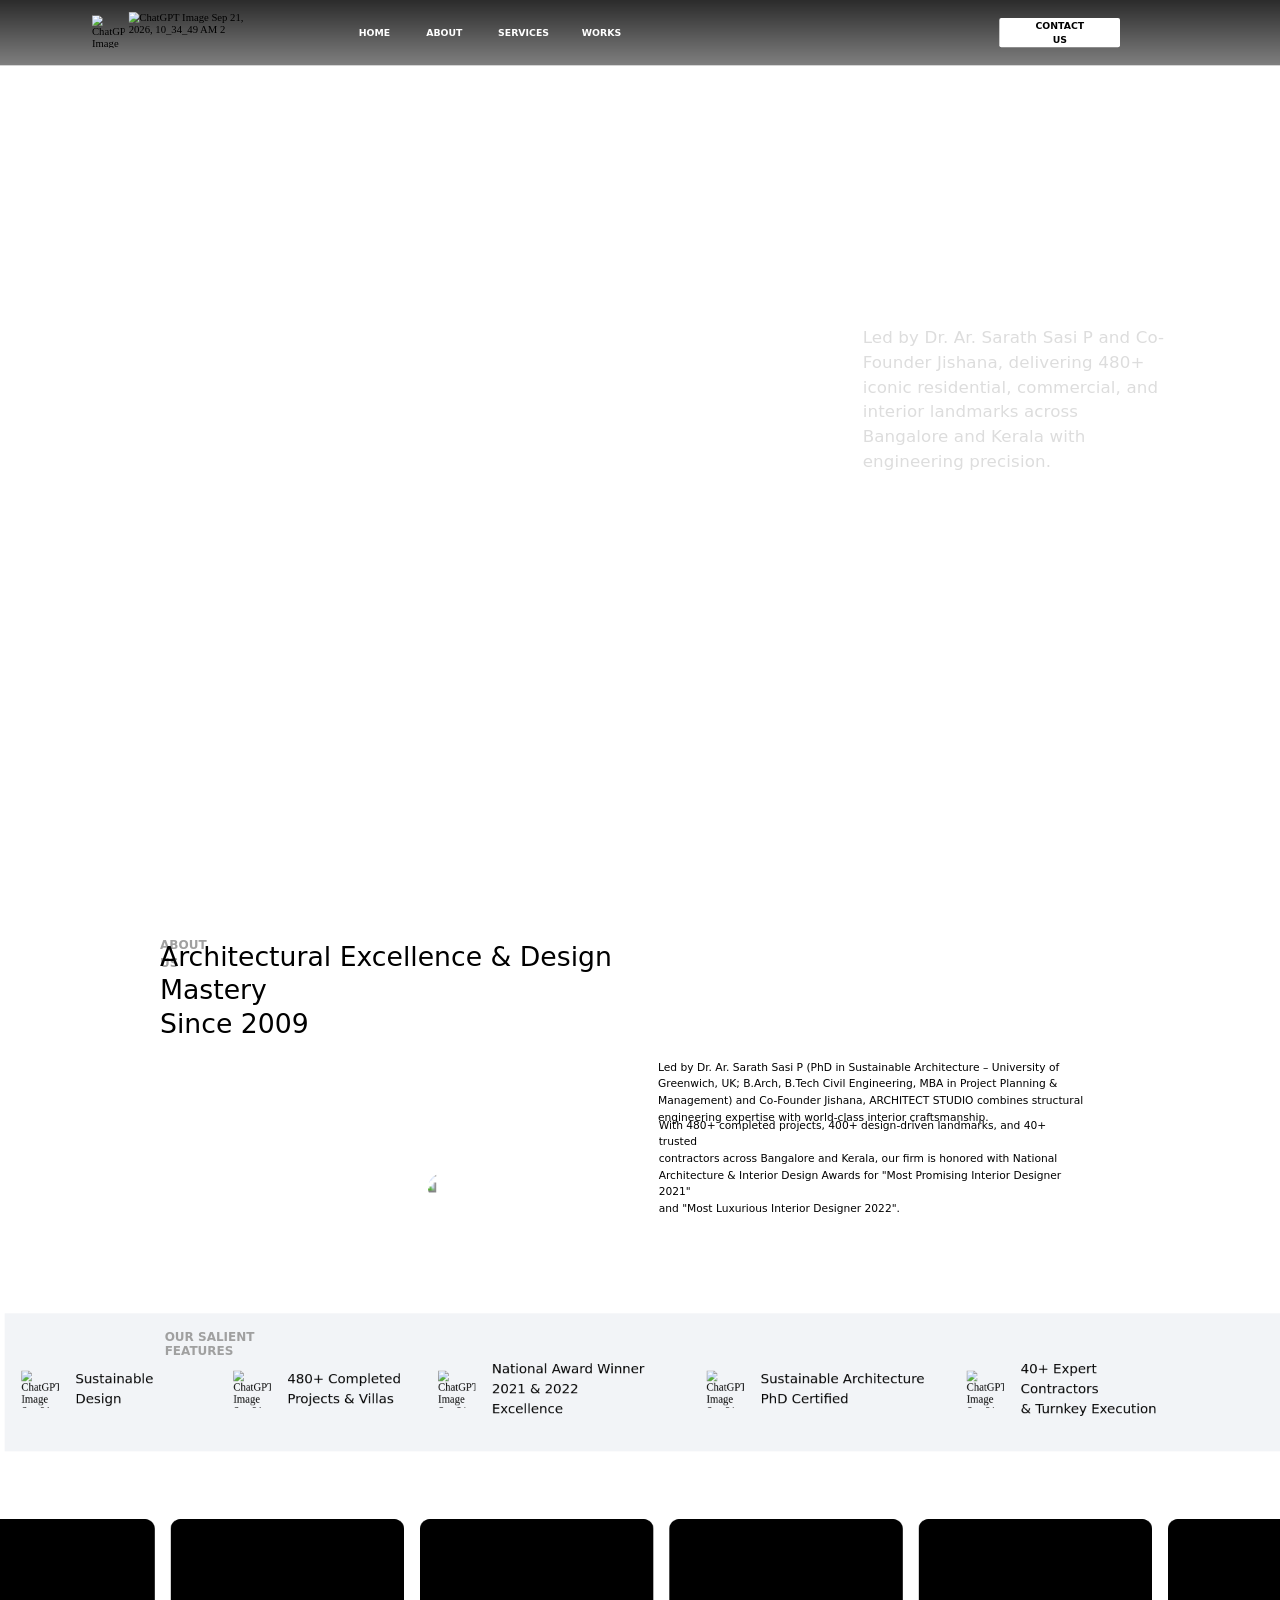
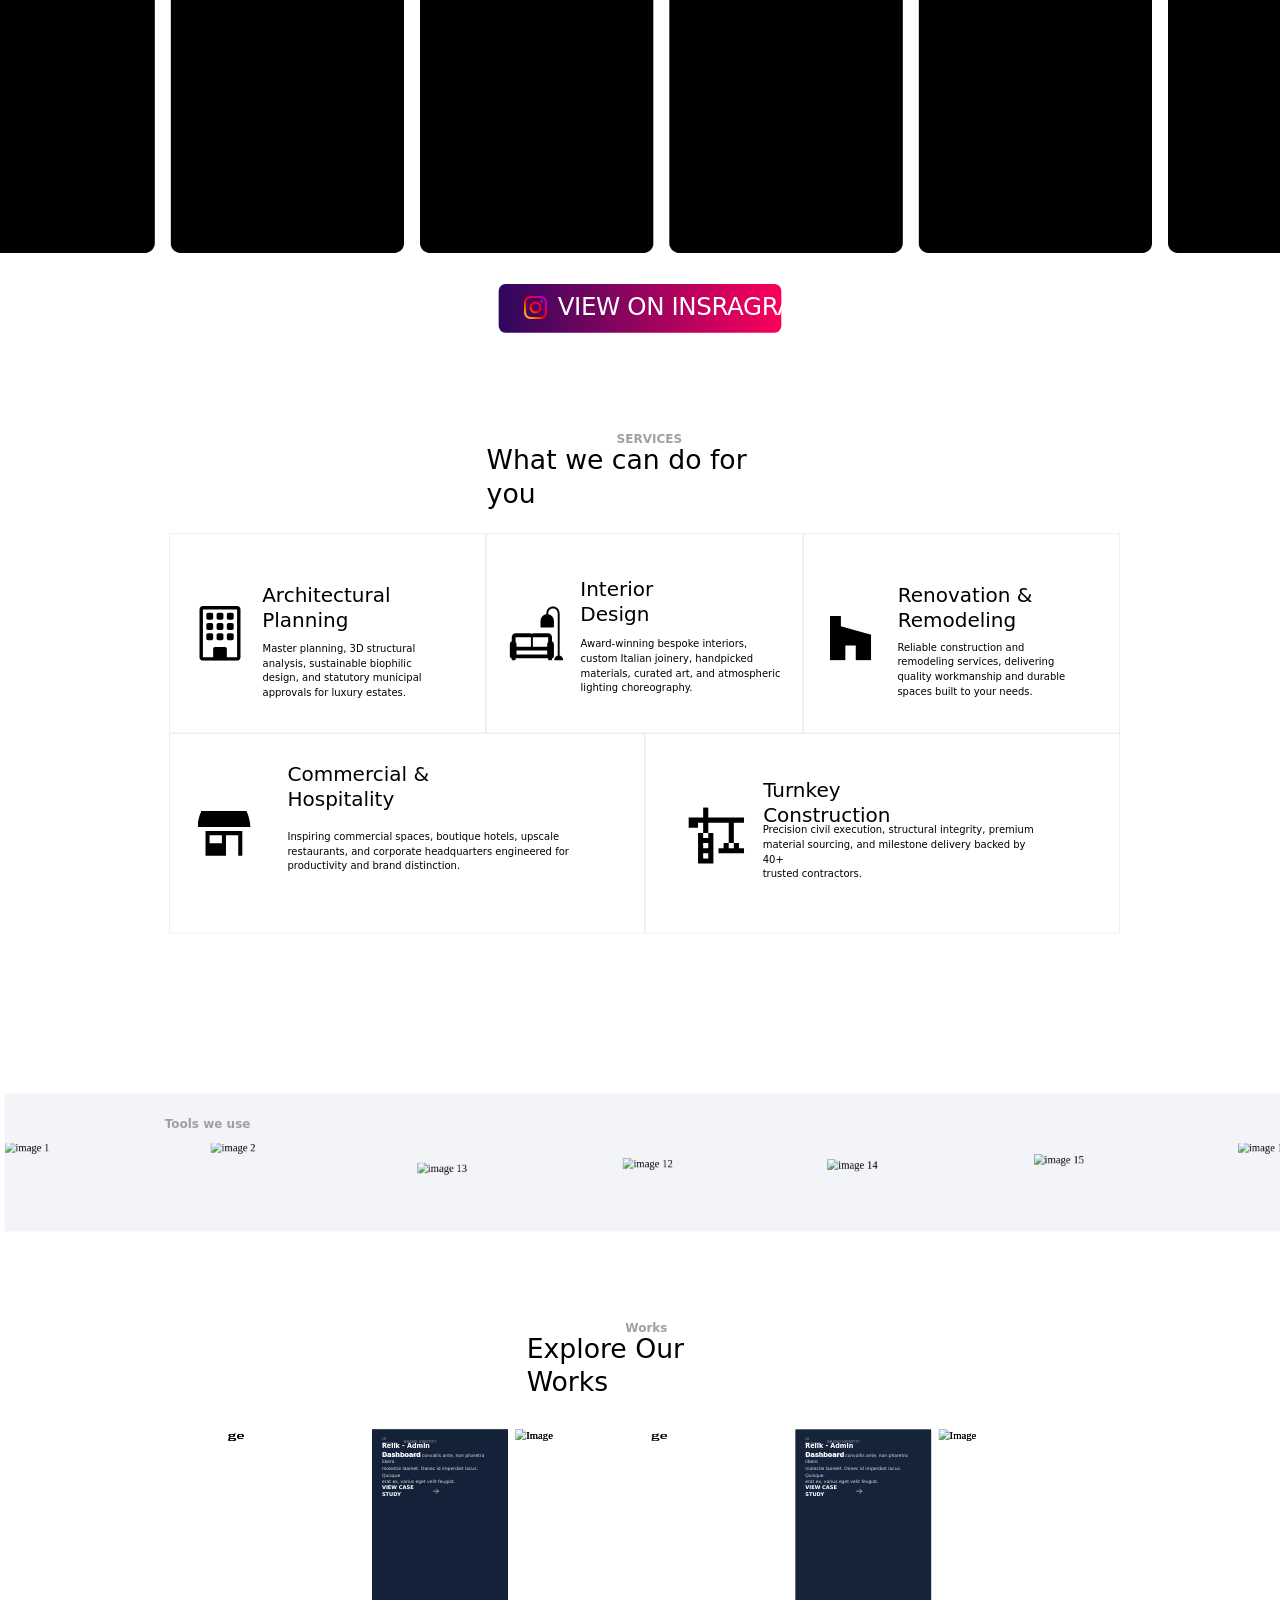
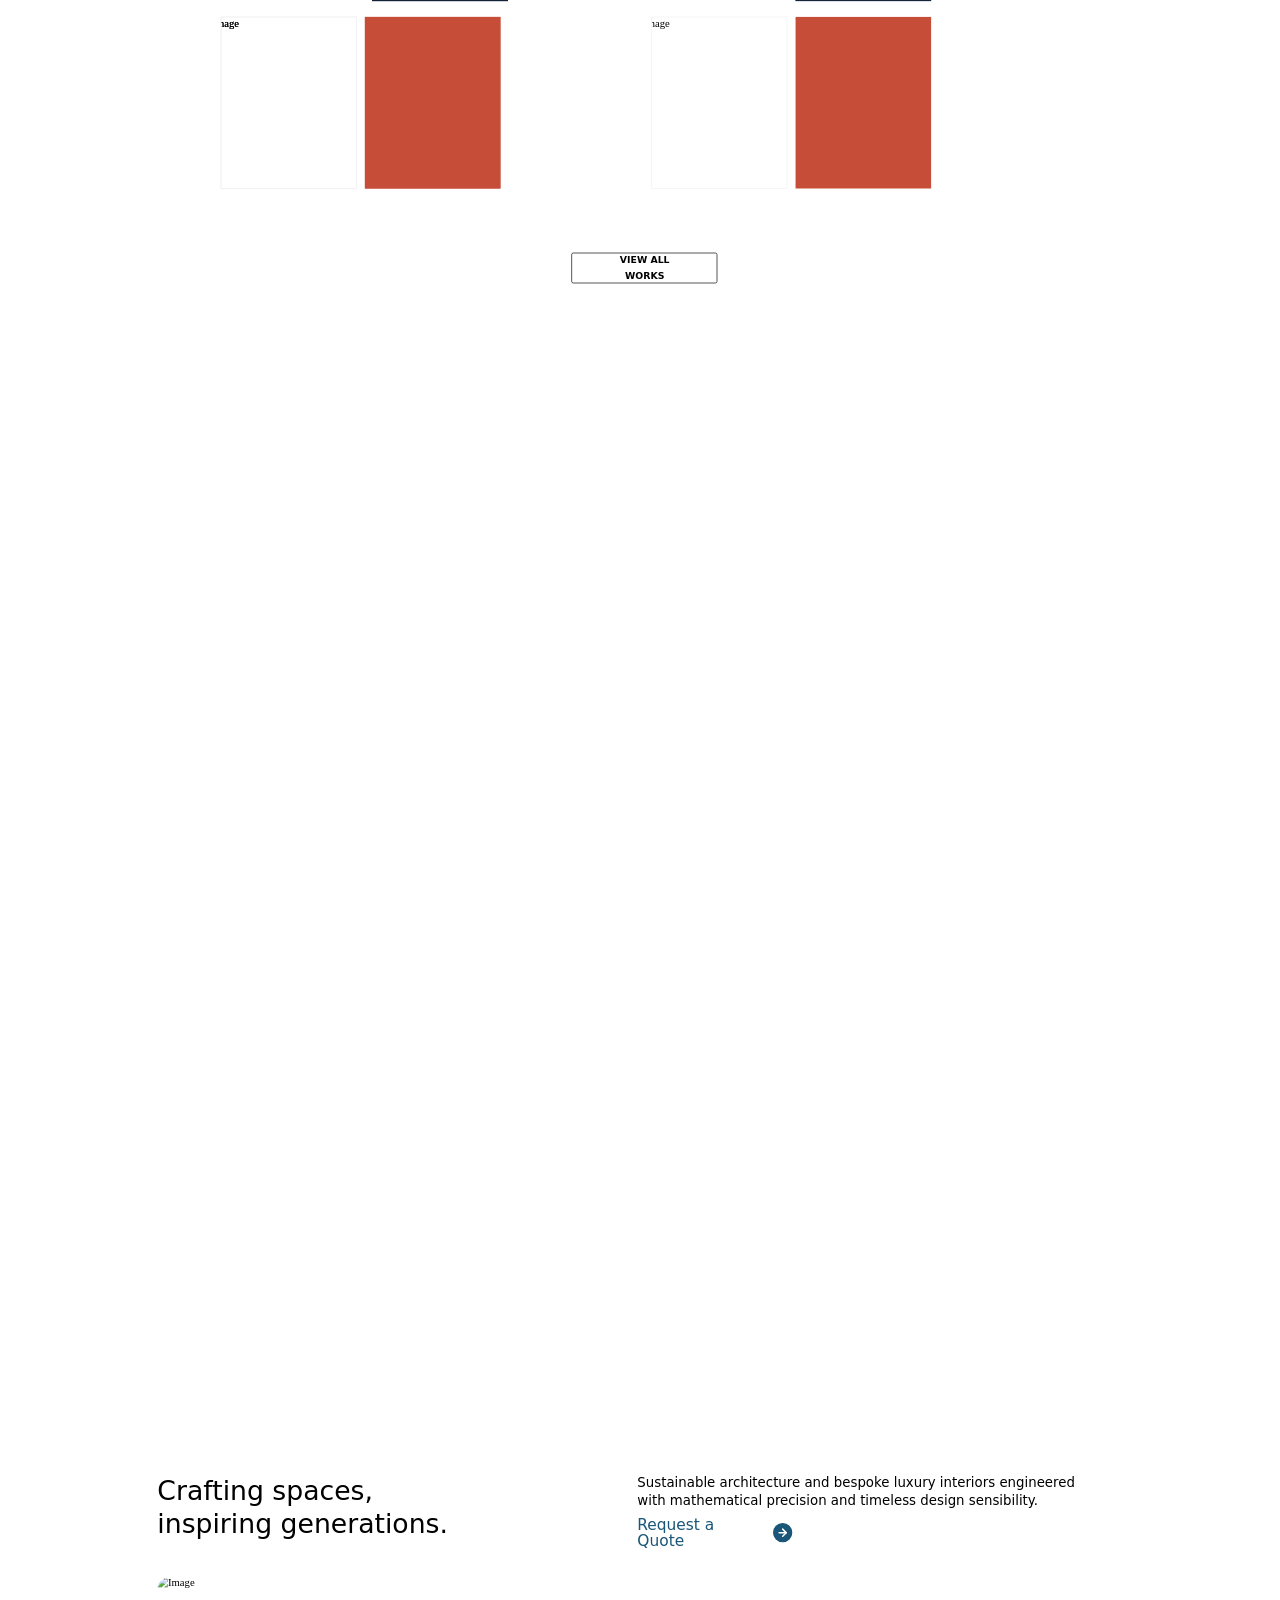
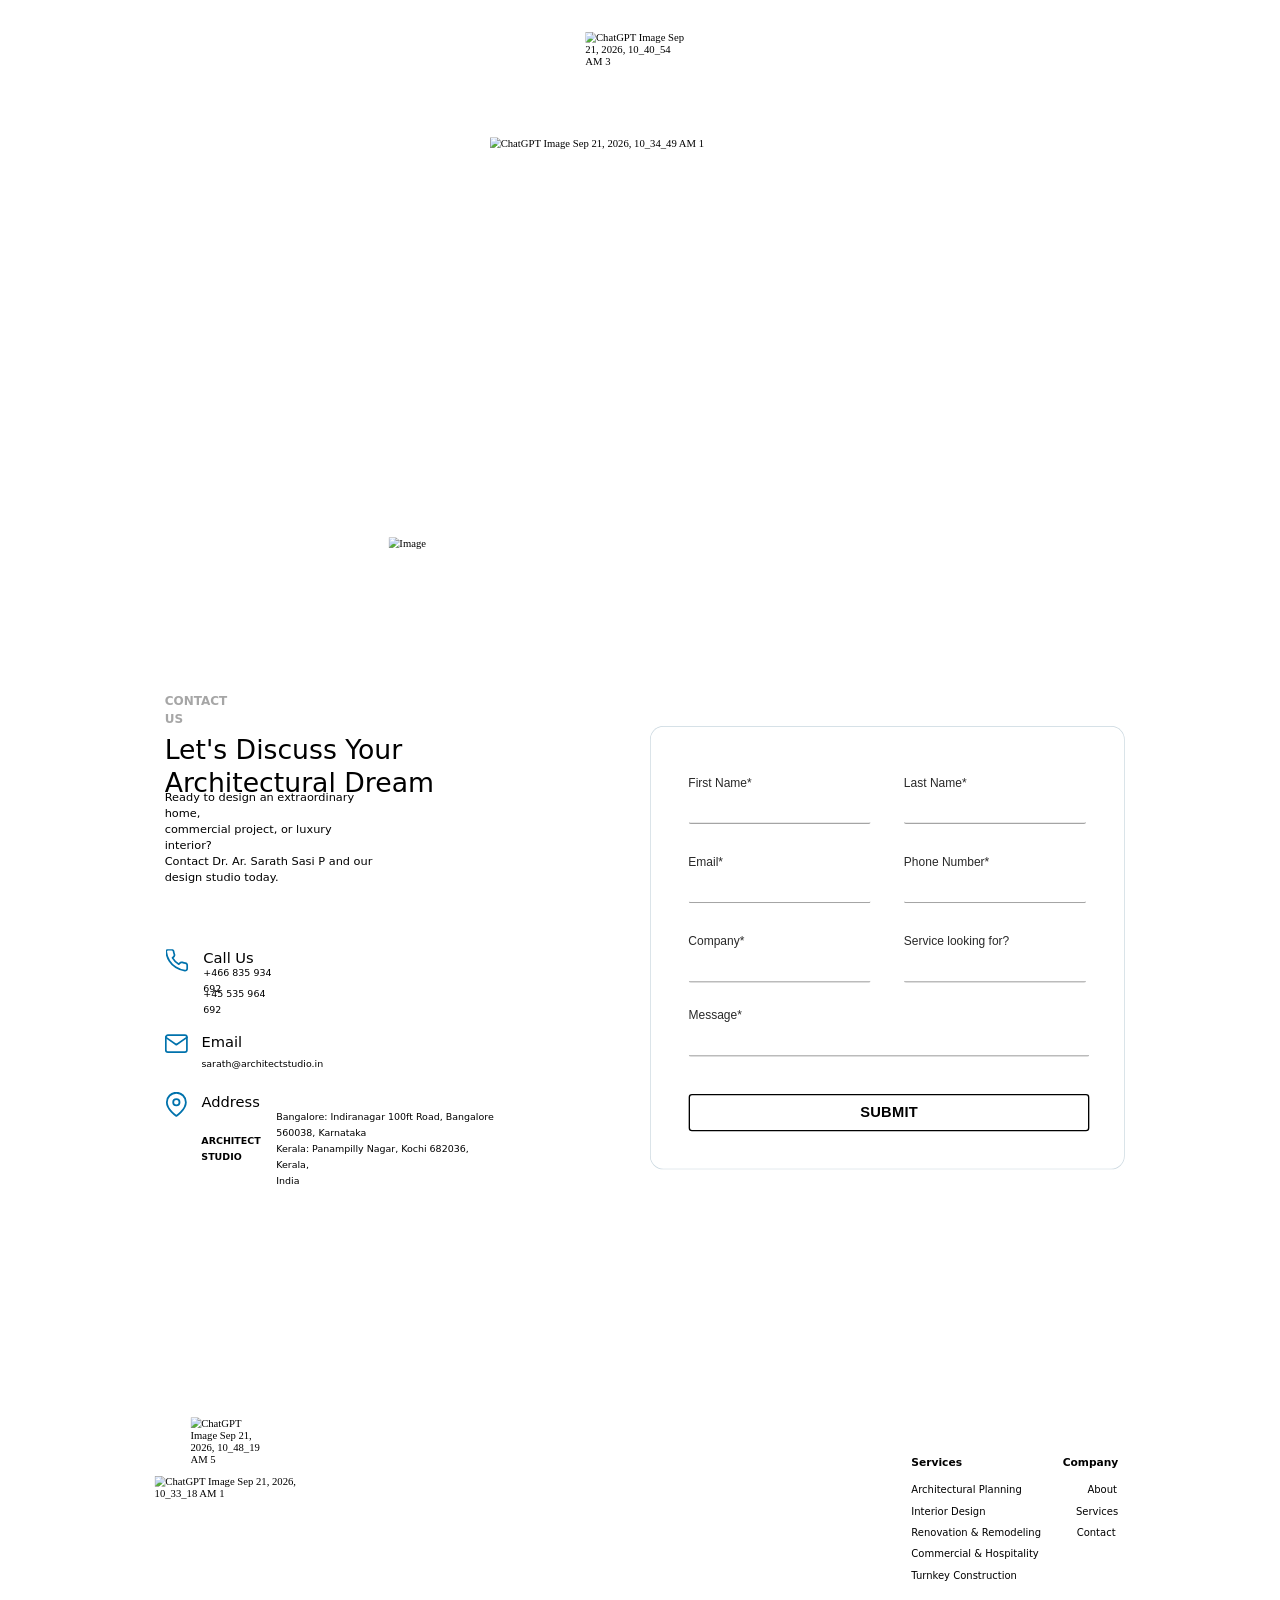
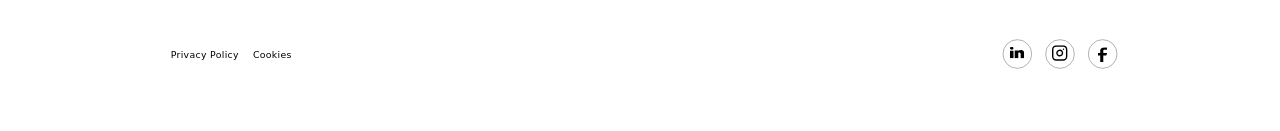
